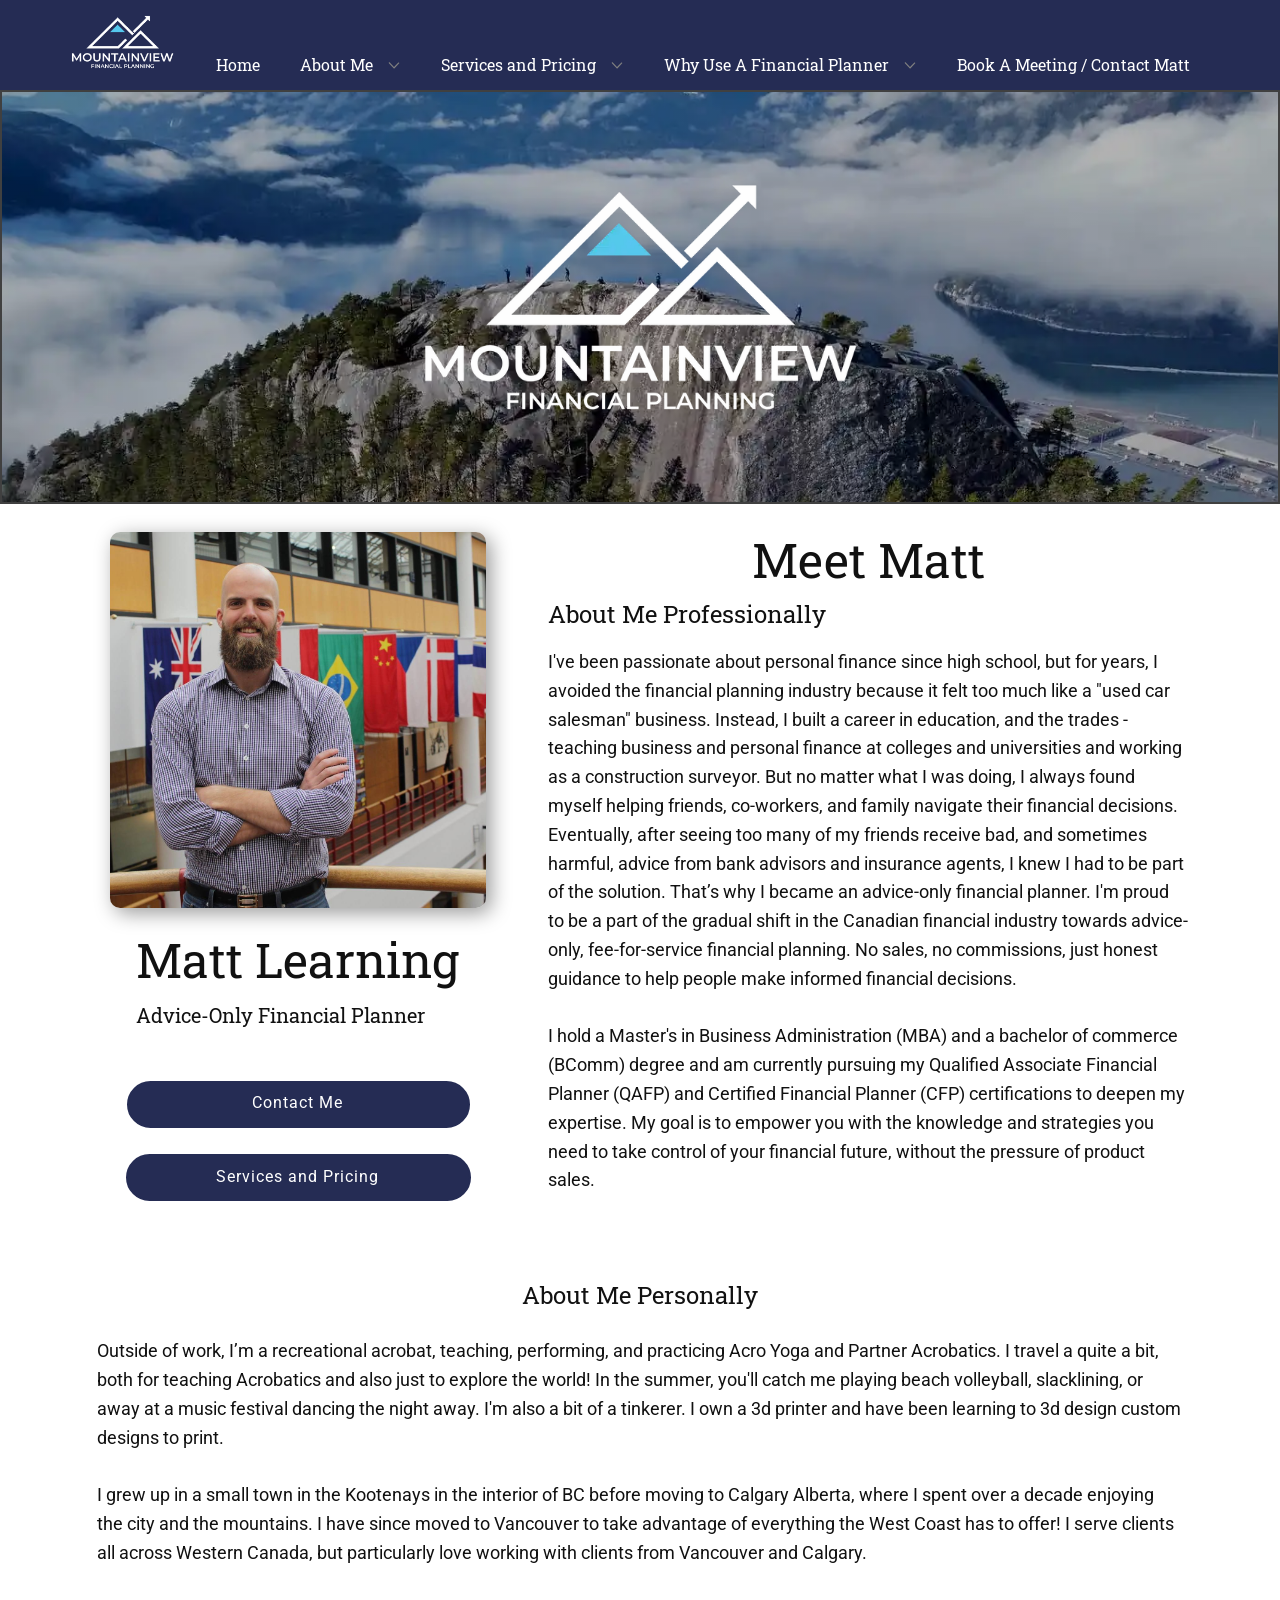
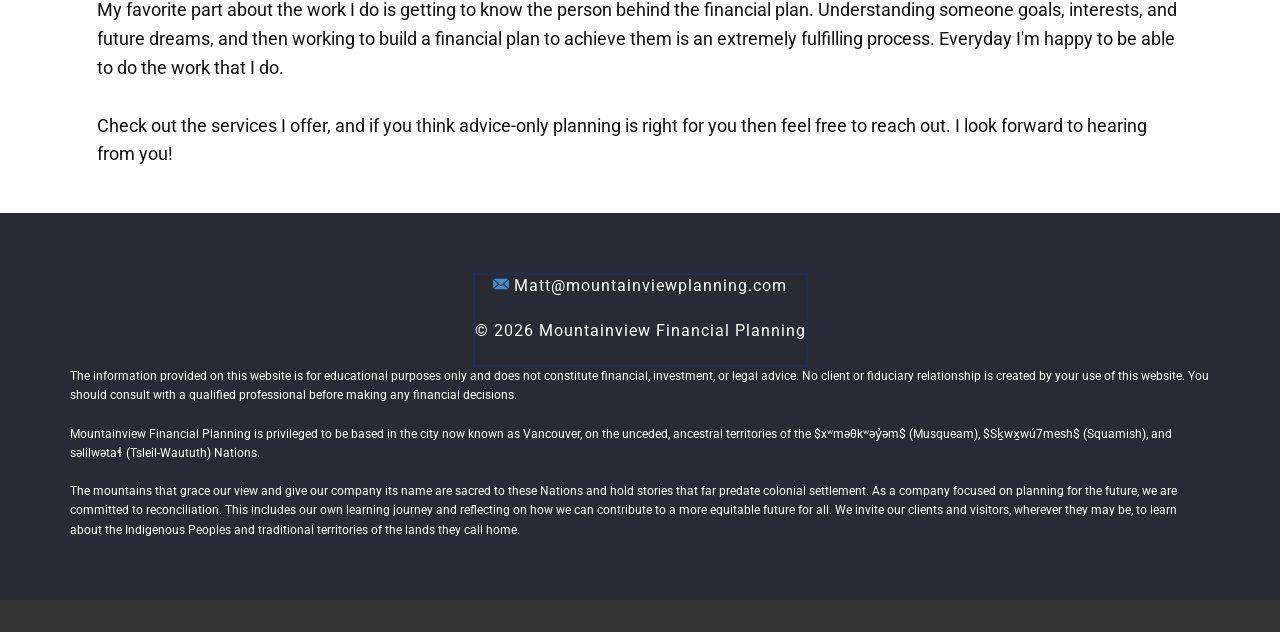
==== About-Me.html @ 05a15ba0 "Add files via upload SEO updates" ====
<!DOCTYPE html>
<html style="font-size: 16px;" lang="en"><head>
    <meta name="viewport" content="width=device-width, initial-scale=1.0">
    <meta charset="utf-8">
    <meta name="keywords" content="Matt Learning financial planner, Vancouver financial planner, fee-only planner Calgary, advice-only advisor Western Canada, QAFP financial planner BC">
    <meta name="description" content="Meet Matt Learning, an advice-only financial planner based in Vancouver. Learn about his background, credentials, and passion for honest financial guidance.">
    <title>About Me</title>
    <link rel="stylesheet" href="nicepage.css" media="screen">
<link rel="stylesheet" href="About-Me.css" media="screen">
    <script class="u-script" type="text/javascript" src="jquery.js" defer=""></script>
    <script class="u-script" type="text/javascript" src="nicepage.js" defer=""></script>
    <meta name="generator" content="Nicepage 8.4.0, nicepage.com">
    <link rel="icon" href="images/favicon.png">
    
    
    
    
    
    
    <link id="u-page-google-font" rel="stylesheet" href="https://fonts.googleapis.com/css2?display=swap&amp;family=Roboto+Slab:wght@100;200;300;400;500;600;700;800;900&amp;family=Roboto:ital,wght@0,100;0,200;0,300;0,400;0,500;0,600;0,700;0,800;0,900;1,100;1,200;1,300;1,400;1,500;1,600;1,700;1,800;1,900">
    <script type="application/ld+json">{
		"@context": "http://schema.org",
		"@type": "Organization",
		"name": "Site1",
		"logo": "images/LogoCropped.png"
}</script>
    <meta name="theme-color" content="#6484a4">
    <meta property="og:title" content="About Me">
    <meta property="og:description" content="Meet Matt Learning, an advice-only financial planner based in Vancouver. Learn about his background, credentials, and passion for honest financial guidance.">
    <meta property="og:type" content="website">
  <meta name="referrer" content="origin"><meta data-intl-tel-input-cdn-path="intlTelInput/"></head>
  <body data-path-to-root="./" data-include-products="false" class="u-body u-clearfix u-xl-mode" data-lang="en"><header class="u-clearfix u-header u-palette-2-base u-sticky u-sticky-67d8 u-header" id="header" data-animation-name="" data-animation-duration="0" data-animation-delay="0" data-animation-direction=""><div class="u-clearfix u-sheet u-valign-bottom-lg u-valign-bottom-xl u-valign-middle-sm u-sheet-1">
        <a href="#" class="u-image u-logo u-image-1" data-image-width="3054" data-image-height="1696">
          <img src="images/LogoCropped.png" class="u-logo-image u-logo-image-1">
        </a>
        <nav class="u-dropdown-icon u-menu u-menu-dropdown u-offcanvas u-menu-1" role="navigation" data-responsive-from="MD">
          <div class="menu-collapse u-custom-font u-font-roboto-slab" style="font-size: 1rem; letter-spacing: 0px;">
            <a class="u-button-style u-custom-border-radius u-custom-left-right-menu-spacing u-custom-padding-bottom u-custom-text-active-color u-custom-text-hover-color u-custom-top-bottom-menu-spacing u-hamburger-link u-nav-link u-text-active-palette-1-base u-text-hover-palette-2-base" href="#" tabindex="-1" aria-label="Open menu" aria-controls="135f">
              <svg class="u-svg-link" viewBox="0 0 24 24"><use xlink:href="#menu-hamburger"></use></svg>
              <svg class="u-svg-content" version="1.1" id="menu-hamburger" viewBox="0 0 16 16" x="0px" y="0px" xmlns:xlink="http://www.w3.org/1999/xlink" xmlns="http://www.w3.org/2000/svg"><g><rect y="1" width="16" height="2"></rect><rect y="7" width="16" height="2"></rect><rect y="13" width="16" height="2"></rect>
</g></svg>
            </a>
          </div>
          <div class="u-custom-menu u-nav-container">
            <ul role="menubar" class="u-custom-font u-font-roboto-slab u-nav u-unstyled u-nav-1"><li role="none" class="u-nav-item"><a role="menuitem" class="u-button-style u-nav-link u-radius u-text-active-palette-4-base u-text-hover-palette-4-base u-nav-link-2" href="./">Home</a>
</li><li role="none" class="u-nav-item"><a role="menuitem" class="u-button-style u-nav-link u-radius u-text-active-palette-4-base u-text-hover-palette-4-base u-nav-link-2" href="About-Me.html">About Me</a><div class="u-nav-popup"><ul role="menu" class="u-border-2 u-border-palette-2-base u-h-spacing-16 u-nav u-radius u-unstyled u-v-spacing-16 u-nav-2" aria-label="About Me menu"><li role="none" class="u-nav-item"><a role="menuitem" class="u-button-style u-nav-link u-palette-2-base u-text-active-palette-4-base u-text-hover-palette-4-base" href="About-Me.html">About Me</a>
</li><li role="none" class="u-nav-item"><a role="menuitem" class="u-button-style u-nav-link u-palette-2-base u-text-active-palette-4-base u-text-hover-palette-4-base" href="My-Investment-Philosophy.html">My Investment Philosophy</a>
</li></ul>
</div>
</li><li role="none" class="u-nav-item"><a role="menuitem" class="u-button-style u-nav-link u-radius u-text-active-palette-4-base u-text-hover-palette-4-base u-nav-link-2" href="Services-and-Pricing.html">Services and Pricing</a><div class="u-nav-popup"><ul role="menu" class="u-border-2 u-border-palette-2-base u-h-spacing-16 u-nav u-radius u-unstyled u-v-spacing-16 u-nav-3" aria-label="Services and Pricing menu"><li role="none" class="u-nav-item"><a role="menuitem" class="u-button-style u-nav-link u-palette-2-base u-text-active-palette-4-base u-text-hover-palette-4-base" href="Services-and-Pricing.html">Services and Pricing</a>
</li><li role="none" class="u-nav-item"><a role="menuitem" class="u-button-style u-nav-link u-palette-2-base u-text-active-palette-4-base u-text-hover-palette-4-base" href="Who-We-Serve.html">Who We Serve</a>
</li></ul>
</div>
</li><li role="none" class="u-nav-item"><a role="menuitem" class="u-button-style u-nav-link u-radius u-text-active-palette-4-base u-text-hover-palette-4-base u-nav-link-2" href="Why-Use-A-Financial-Planner.html">Why Use A Financial Planner</a><div class="u-nav-popup"><ul role="menu" class="u-border-2 u-border-palette-2-base u-h-spacing-16 u-nav u-radius u-unstyled u-v-spacing-16 u-nav-4" aria-label="Why Use A Financial Planner menu"><li role="none" class="u-nav-item"><a role="menuitem" class="u-button-style u-nav-link u-palette-2-base u-text-active-palette-4-base u-text-hover-palette-4-base" href="Why-Use-A-Financial-Planner.html">Why Use A Financial Planner</a>
</li><li role="none" class="u-nav-item"><a role="menuitem" class="u-button-style u-nav-link u-palette-2-base u-text-active-palette-4-base u-text-hover-palette-4-base" href="The-Myth-of-Free-Planning.html">The Myth of "Free" Planning</a>
</li></ul>
</div>
</li><li role="none" class="u-nav-item"><a role="menuitem" class="u-button-style u-nav-link u-radius u-text-active-palette-4-base u-text-hover-palette-4-base u-nav-link-2" href="Book-A-Meeting-Contact-Matt.html">Book A Meeting / Contact Matt</a>
</li></ul>
          </div>
          <div class="u-custom-menu u-nav-container-collapse" id="135f" role="region" aria-label="Menu panel">
            <div class="u-black u-container-style u-inner-container-layout u-opacity u-opacity-95 u-sidenav">
              <div class="u-inner-container-layout u-sidenav-overflow">
                <div class="u-menu-close" tabindex="-1" aria-label="Close menu"></div>
                <ul class="u-align-center u-nav u-popupmenu-items u-unstyled u-nav-5" role="menubar"><li role="none" class="u-nav-item"><a role="menuitem" class="u-button-style u-nav-link" href="./">Home</a>
</li><li role="none" class="u-nav-item"><a role="menuitem" class="u-button-style u-nav-link" href="About-Me.html">About Me</a><div class="u-nav-popup"><ul role="menu" class="u-border-2 u-border-palette-2-base u-h-spacing-16 u-nav u-radius u-unstyled u-v-spacing-16 u-nav-6" aria-label="About Me menu"><li role="none" class="u-nav-item"><a role="menuitem" class="u-button-style u-nav-link" href="About-Me.html">About Me</a>
</li><li role="none" class="u-nav-item"><a role="menuitem" class="u-button-style u-nav-link" href="My-Investment-Philosophy.html">My Investment Philosophy</a>
</li></ul>
</div>
</li><li role="none" class="u-nav-item"><a role="menuitem" class="u-button-style u-nav-link" href="Services-and-Pricing.html">Services and Pricing</a><div class="u-nav-popup"><ul role="menu" class="u-border-2 u-border-palette-2-base u-h-spacing-16 u-nav u-radius u-unstyled u-v-spacing-16 u-nav-7" aria-label="Services and Pricing menu"><li role="none" class="u-nav-item"><a role="menuitem" class="u-button-style u-nav-link" href="Services-and-Pricing.html">Services and Pricing</a>
</li><li role="none" class="u-nav-item"><a role="menuitem" class="u-button-style u-nav-link" href="Who-We-Serve.html">Who We Serve</a>
</li></ul>
</div>
</li><li role="none" class="u-nav-item"><a role="menuitem" class="u-button-style u-nav-link" href="Why-Use-A-Financial-Planner.html">Why Use A Financial Planner</a><div class="u-nav-popup"><ul role="menu" class="u-border-2 u-border-palette-2-base u-h-spacing-16 u-nav u-radius u-unstyled u-v-spacing-16 u-nav-8" aria-label="Why Use A Financial Planner menu"><li role="none" class="u-nav-item"><a role="menuitem" class="u-button-style u-nav-link" href="Why-Use-A-Financial-Planner.html">Why Use A Financial Planner</a>
</li><li role="none" class="u-nav-item"><a role="menuitem" class="u-button-style u-nav-link" href="The-Myth-of-Free-Planning.html">The Myth of "Free" Planning</a>
</li></ul>
</div>
</li><li role="none" class="u-nav-item"><a role="menuitem" class="u-button-style u-nav-link" href="Book-A-Meeting-Contact-Matt.html">Book A Meeting / Contact Matt</a>
</li></ul>
              </div>
            </div>
            <div class="u-black u-menu-overlay u-opacity u-opacity-70"></div>
          </div>
          <style class="menu-style">@media (max-width: 939px) {
                    [data-responsive-from="MD"] .u-nav-container {
                        display: none;
                    }
                    [data-responsive-from="MD"] .menu-collapse {
                        display: block;
                    }
                }</style>
        </nav>
      </div><style class="u-sticky-style" data-style-id="67d8">.u-sticky-fixed.u-sticky-67d8, .u-body.u-sticky-fixed .u-sticky-67d8 {
box-shadow: 5px 5px 20px 0 rgba(0,0,0,0.4) !important
}.u-sticky-fixed.u-sticky-67d8:before, .u-body.u-sticky-fixed .u-sticky-67d8:before {
borders: top right bottom left !important
} </style></header>
    <section class="skrollable u-border-2 u-border-grey-75 u-clearfix u-image u-shading u-section-1" data-image-width="1440" data-image-height="444" id="block-12">
      <div class="u-clearfix u-sheet u-valign-middle-xl u-sheet-1">
        <img class="u-image u-image-contain u-image-default u-image-1" src="images/LogoCropped.webp" alt="" data-image-width="595" data-image-height="330">
      </div>
    </section>
    <section class="u-clearfix u-container-align-center u-section-2" id="block-10">
      <div class="u-clearfix u-sheet u-valign-middle-lg u-valign-middle-md u-valign-middle-sm u-valign-middle-xs u-sheet-1">
        <div class="data-layout-selected u-clearfix u-expanded-width u-gutter-0 u-layout-wrap u-layout-wrap-1">
          <div class="u-layout" style="">
            <div class="u-layout-row" style="">
              <div class="u-align-left u-container-align-left u-container-align-left-xl u-container-style u-layout-cell u-left-cell u-size-24 u-size-xs-60 u-white u-layout-cell-1" src="">
                <div class="u-container-layout u-valign-middle-sm u-container-layout-1">
                  <img class="u-expanded-width u-image u-image-round u-preserve-proportions u-radius u-image-1" src="images/matt.jpg" alt="Head Shot of Matthew Matt Learning MBA CFP QAFP an advice only planner in Vancouver BC" data-image-width="1221" data-image-height="1221">
                  <h2 class="u-text u-text-1">Matt Learning</h2>
                  <h4 class="u-align-center-xs u-text u-text-2">Advice-Only Financial Planner</h4>
                  <a href="Book-A-Meeting-Contact-Matt.html" data-page-id="243171499" class="u-btn u-button-style u-btn-1" title="Contact Me">Contact Me</a>
                  <a href="Services-and-Pricing.html" data-page-id="474110691" class="u-btn u-button-style u-btn-2" title="Services and Pricing">Services and Pricing</a>
                </div>
              </div>
              <div class="u-align-center u-container-align-center u-container-align-center-xl u-container-style u-layout-cell u-right-cell u-size-36 u-size-xs-60 u-layout-cell-2" src="">
                <div class="u-container-layout u-valign-middle-sm u-valign-middle-xs u-container-layout-2" src="">
                  <h2 class="u-align-center u-text u-text-3">Meet Matt</h2>
                  <h4 class="u-align-left u-text u-text-default-lg u-text-default-xl u-text-4">About Me Professionally</h4>
                  <p class="u-align-left u-text u-text-5"> I've been passionate about personal finance since high school, but for years, I avoided the financial planning industry because it felt too much like a "used car salesman" business. Instead, I built a career in education, and the trades - teaching business and personal finance at colleges and universities and working as a construction surveyor. But no matter what I was doing, I always found myself helping friends, co-workers, and family navigate their financial decisions.<br>Eventually, after seeing too many of my friends receive bad, and sometimes harmful, advice from bank advisors and insurance agents, I knew I had to be part of the solution. That’s why I became an advice-only financial planner. I'm proud to be a part of the gradual shift in the Canadian financial industry towards advice-only, fee-for-service financial planning. No sales, no commissions, just honest guidance to help people make informed financial decisions.<br>
                    <br>I hold a Master's in Business Administration (MBA) and a bachelor of commerce (BComm) degree and am currently pursuing my Qualified Associate Financial Planner (QAFP) and Certified Financial Planner (CFP) certifications to deepen my expertise. My goal is to empower you with the knowledge and strategies you need to take control of your financial future, without the pressure of product sales.
                  </p>
                </div>
              </div>
            </div>
          </div>
        </div>
      </div>
    </section>
    <section class="u-clearfix u-section-3" id="block-11">
      <div class="u-clearfix u-sheet u-valign-middle-xs u-sheet-1">
        <h4 class="u-align-left u-text u-text-default u-text-1">About Me Personally</h4>
        <p class="u-align-left u-text u-text-2"> Outside of work, I’m a recreational acrobat, teaching, performing, and practicing Acro Yoga and Partner Acrobatics. I travel a quite a bit, both for teaching Acrobatics and also just to explore the world! In the summer, you'll catch me playing beach volleyball, slacklining, or away at a music festival dancing the night away. I'm also a bit of a tinkerer. I own a 3d printer and have been learning to 3d design custom designs to print.<br>
          <br>I grew up in a small town in the Kootenays in the interior of BC before moving to Calgary Alberta, where I spent over a decade enjoying the city and the mountains. I have since moved to Vancouver to take advantage of everything the West Coast has to offer! I serve clients all across Western Canada, but particularly love working with clients from Vancouver and Calgary.<br>
          <br>My favorite part about the work I do is getting to know the person behind the financial plan. Understanding someone goals, interests, and future dreams, and then working to build a financial plan to achieve them is an extremely fulfilling process. Everyday I'm happy to be able to do the work that I do.<br>
          <br>Check out the services I offer, and if you think advice-only planning is right for you then feel free to reach out. I look forward to hearing from you!<br>
          <br>
        </p>
      </div>
    </section>
    
    
    
    
    <footer class="u-align-center u-clearfix u-container-align-center u-container-align-center-xl u-footer u-palette-2-dark-3 u-footer" id="footer"><div class="u-clearfix u-sheet u-valign-middle-lg u-valign-middle-md u-valign-middle-xl u-sheet-1">
        <a href="mailto:Matt@mountainviewplanning.com" class="u-active-none u-btn u-btn-rectangle u-button-style u-hover-none u-none u-text-body-alt-color u-btn-1"><span class="u-icon u-icon-1"><svg class="u-svg-content" viewBox="0 0 24 16" x="0px" y="0px" style="width: 1em; height: 1em;"><path fill="currentColor" d="M23.8,1.1l-7.3,6.8l7.3,6.8c0.1-0.2,0.2-0.6,0.2-0.9V2C24,1.7,23.9,1.4,23.8,1.1z M21.8,0H2.2
	c-0.4,0-0.7,0.1-1,0.2L10.6,9c0.8,0.8,2.2,0.8,3,0l9.2-8.7C22.6,0.1,22.2,0,21.8,0z M0.2,1.1C0.1,1.4,0,1.7,0,2V14
	c0,0.3,0.1,0.6,0.2,0.9l7.3-6.8L0.2,1.1z M15.5,9l-1.1,1c-1.3,1.2-3.6,1.2-4.9,0l-1-1l-7.3,6.8c0.2,0.1,0.6,0.2,1,0.2H22
	c0.4,0,0.6-0.1,1-0.2L15.5,9z"></path></svg></span>&nbsp;Matt@mountainviewplanning.com<br>
          <br>© 2026 Mountainview Financial Planning<br>
          <br>
        </a>
        <p class="u-align-left u-small-text u-text u-text-variant u-text-1"> The information provided on this website is for educational purposes only and does not constitute financial, investment, or legal advice. No client or fiduciary relationship is created by your use of this website. You should consult with a qualified professional before making any financial decisions.<br>
          <br>Mountainview Financial Planning is privileged to be based in the city now known as Vancouver, on the unceded, ancestral territories of the $xʷməθkʷəy̓əm$ (Musqueam), $Sḵwx̱wú7mesh$ (Squamish), and səlilwətaɬ (Tsleil-Waututh) Nations.<br>
          <br>The mountains that grace our view and give our company its name are sacred to these Nations and hold stories that far predate colonial settlement. As a company focused on planning for the future, we are committed to reconciliation. This includes our own learning journey and reflecting on how we can contribute to a more equitable future for all. We invite our clients and visitors, wherever they may be, to learn about the Indigenous Peoples and traditional territories of the lands they call home.
        </p>
      </div></footer>
    <section class="u-backlink u-clearfix u-grey-80"></section>
  
</body></html>
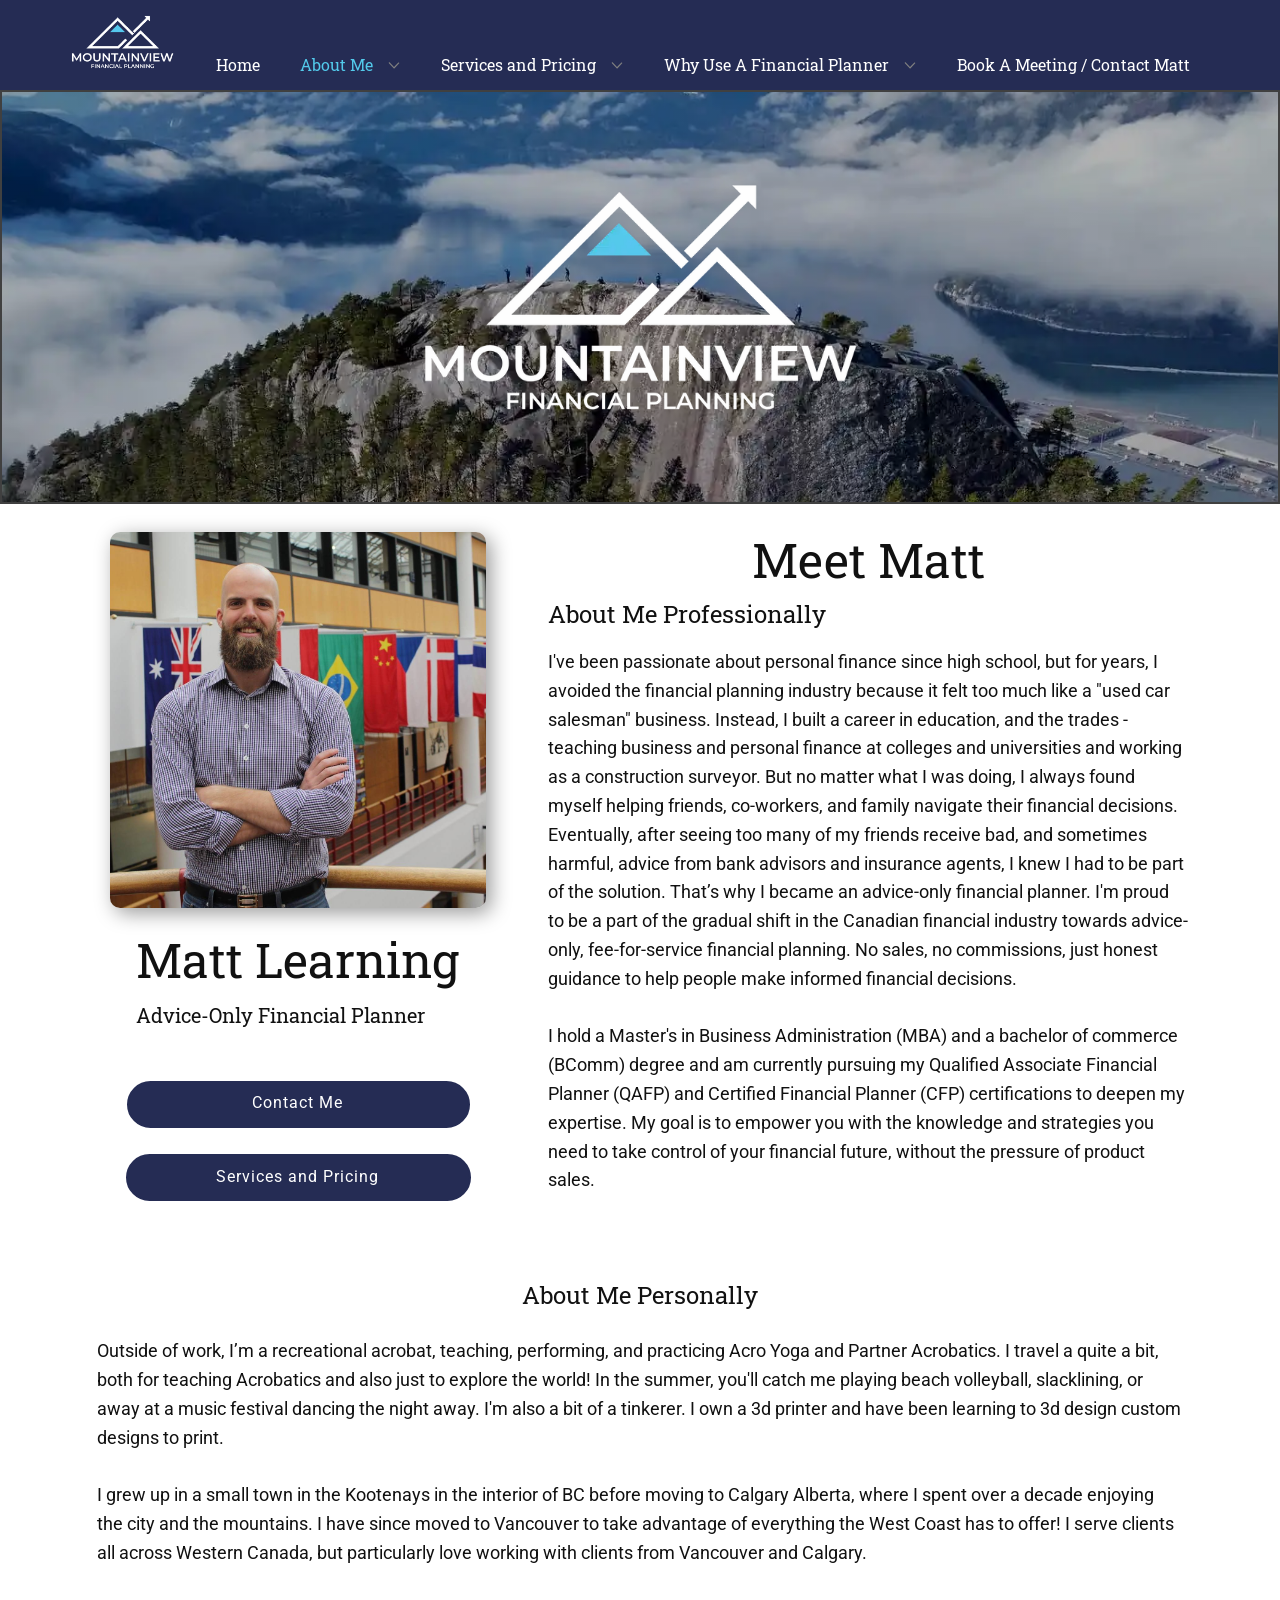
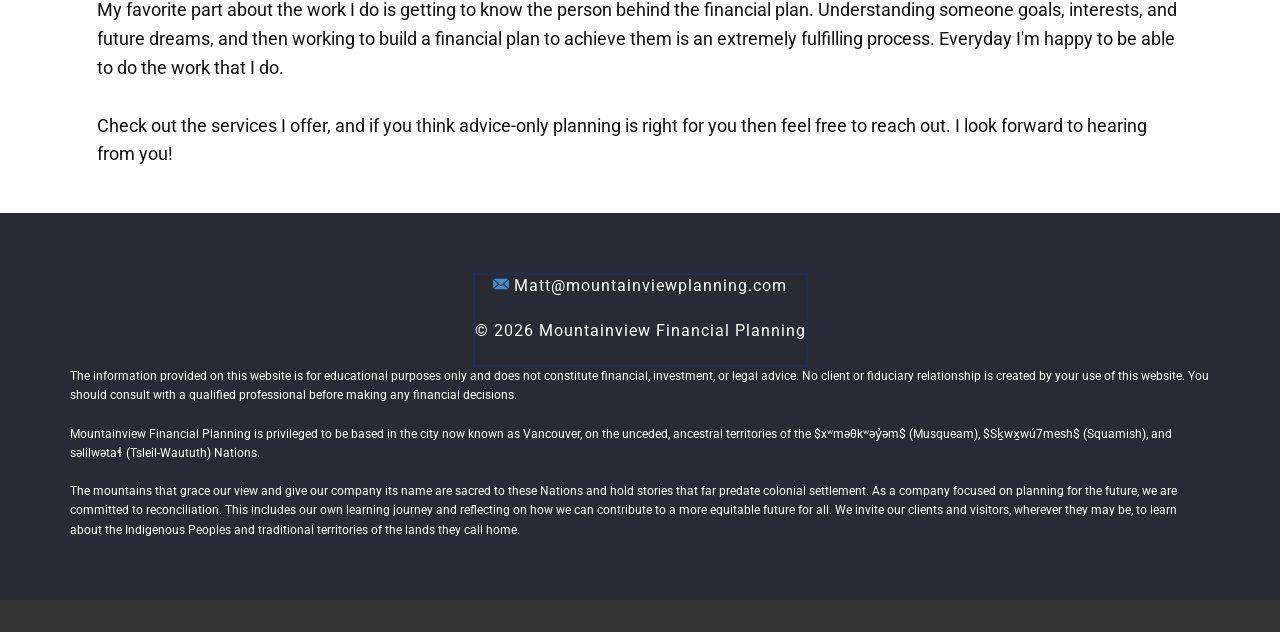
==== commit cb5165e7: "Bot: Automated code minification [skip ci]" ====
--- a/About-Me.html
+++ b/About-Me.html
@@ -1,161 +1,9 @@
-<!DOCTYPE html>
-<html style="font-size: 16px;" lang="en"><head>
-    <meta name="viewport" content="width=device-width, initial-scale=1.0">
-    <meta charset="utf-8">
-    <meta name="keywords" content="Matt Learning financial planner, Vancouver financial planner, fee-only planner Calgary, advice-only advisor Western Canada, QAFP financial planner BC">
-    <meta name="description" content="Meet Matt Learning, an advice-only financial planner based in Vancouver. Learn about his background, credentials, and passion for honest financial guidance.">
-    <title>About Me</title>
-    <link rel="stylesheet" href="nicepage.css" media="screen">
-<link rel="stylesheet" href="About-Me.css" media="screen">
-    <script class="u-script" type="text/javascript" src="jquery.js" defer=""></script>
-    <script class="u-script" type="text/javascript" src="nicepage.js" defer=""></script>
-    <meta name="generator" content="Nicepage 8.4.0, nicepage.com">
-    <link rel="icon" href="images/favicon.png">
-    
-    
-    
-    
-    
-    
-    <link id="u-page-google-font" rel="stylesheet" href="https://fonts.googleapis.com/css2?display=swap&amp;family=Roboto+Slab:wght@100;200;300;400;500;600;700;800;900&amp;family=Roboto:ital,wght@0,100;0,200;0,300;0,400;0,500;0,600;0,700;0,800;0,900;1,100;1,200;1,300;1,400;1,500;1,600;1,700;1,800;1,900">
-    <script type="application/ld+json">{
+<!doctype html><html style="font-size:16px" lang="en"><meta name="viewport" content="width=device-width,initial-scale=1"><meta charset="utf-8"><meta name="keywords" content="Matt Learning financial planner, Vancouver financial planner, fee-only planner Calgary, advice-only advisor Western Canada, QAFP financial planner BC"><meta name="description" content="Meet Matt Learning, an advice-only financial planner based in Vancouver. Learn about his background, credentials, and passion for honest financial guidance."><title>About Me</title><link rel="stylesheet" href="nicepage.css" media="screen"><link rel="stylesheet" href="About-Me.css" media="screen"><script class="u-script" src="jquery.js" defer=""></script><script class="u-script" src="nicepage.js" defer=""></script><meta name="generator" content="Nicepage 8.4.0, nicepage.com"><link rel="icon" href="images/favicon.png"><link id="u-page-google-font" rel="stylesheet" href="https://fonts.googleapis.com/css2?display=swap&amp;family=Roboto+Slab:wght@100;200;300;400;500;600;700;800;900&amp;family=Roboto:ital,wght@0,100;0,200;0,300;0,400;0,500;0,600;0,700;0,800;0,900;1,100;1,200;1,300;1,400;1,500;1,600;1,700;1,800;1,900"><script type="application/ld+json">{
 		"@context": "http://schema.org",
 		"@type": "Organization",
 		"name": "Site1",
 		"logo": "images/LogoCropped.png"
-}</script>
-    <meta name="theme-color" content="#6484a4">
-    <meta property="og:title" content="About Me">
-    <meta property="og:description" content="Meet Matt Learning, an advice-only financial planner based in Vancouver. Learn about his background, credentials, and passion for honest financial guidance.">
-    <meta property="og:type" content="website">
-  <meta name="referrer" content="origin"><meta data-intl-tel-input-cdn-path="intlTelInput/"></head>
-  <body data-path-to-root="./" data-include-products="false" class="u-body u-clearfix u-xl-mode" data-lang="en"><header class="u-clearfix u-header u-palette-2-base u-sticky u-sticky-67d8 u-header" id="header" data-animation-name="" data-animation-duration="0" data-animation-delay="0" data-animation-direction=""><div class="u-clearfix u-sheet u-valign-bottom-lg u-valign-bottom-xl u-valign-middle-sm u-sheet-1">
-        <a href="#" class="u-image u-logo u-image-1" data-image-width="3054" data-image-height="1696">
-          <img src="images/LogoCropped.png" class="u-logo-image u-logo-image-1">
-        </a>
-        <nav class="u-dropdown-icon u-menu u-menu-dropdown u-offcanvas u-menu-1" role="navigation" data-responsive-from="MD">
-          <div class="menu-collapse u-custom-font u-font-roboto-slab" style="font-size: 1rem; letter-spacing: 0px;">
-            <a class="u-button-style u-custom-border-radius u-custom-left-right-menu-spacing u-custom-padding-bottom u-custom-text-active-color u-custom-text-hover-color u-custom-top-bottom-menu-spacing u-hamburger-link u-nav-link u-text-active-palette-1-base u-text-hover-palette-2-base" href="#" tabindex="-1" aria-label="Open menu" aria-controls="135f">
-              <svg class="u-svg-link" viewBox="0 0 24 24"><use xlink:href="#menu-hamburger"></use></svg>
-              <svg class="u-svg-content" version="1.1" id="menu-hamburger" viewBox="0 0 16 16" x="0px" y="0px" xmlns:xlink="http://www.w3.org/1999/xlink" xmlns="http://www.w3.org/2000/svg"><g><rect y="1" width="16" height="2"></rect><rect y="7" width="16" height="2"></rect><rect y="13" width="16" height="2"></rect>
-</g></svg>
-            </a>
-          </div>
-          <div class="u-custom-menu u-nav-container">
-            <ul role="menubar" class="u-custom-font u-font-roboto-slab u-nav u-unstyled u-nav-1"><li role="none" class="u-nav-item"><a role="menuitem" class="u-button-style u-nav-link u-radius u-text-active-palette-4-base u-text-hover-palette-4-base u-nav-link-2" href="./">Home</a>
-</li><li role="none" class="u-nav-item"><a role="menuitem" class="u-button-style u-nav-link u-radius u-text-active-palette-4-base u-text-hover-palette-4-base u-nav-link-2" href="About-Me.html">About Me</a><div class="u-nav-popup"><ul role="menu" class="u-border-2 u-border-palette-2-base u-h-spacing-16 u-nav u-radius u-unstyled u-v-spacing-16 u-nav-2" aria-label="About Me menu"><li role="none" class="u-nav-item"><a role="menuitem" class="u-button-style u-nav-link u-palette-2-base u-text-active-palette-4-base u-text-hover-palette-4-base" href="About-Me.html">About Me</a>
-</li><li role="none" class="u-nav-item"><a role="menuitem" class="u-button-style u-nav-link u-palette-2-base u-text-active-palette-4-base u-text-hover-palette-4-base" href="My-Investment-Philosophy.html">My Investment Philosophy</a>
-</li></ul>
-</div>
-</li><li role="none" class="u-nav-item"><a role="menuitem" class="u-button-style u-nav-link u-radius u-text-active-palette-4-base u-text-hover-palette-4-base u-nav-link-2" href="Services-and-Pricing.html">Services and Pricing</a><div class="u-nav-popup"><ul role="menu" class="u-border-2 u-border-palette-2-base u-h-spacing-16 u-nav u-radius u-unstyled u-v-spacing-16 u-nav-3" aria-label="Services and Pricing menu"><li role="none" class="u-nav-item"><a role="menuitem" class="u-button-style u-nav-link u-palette-2-base u-text-active-palette-4-base u-text-hover-palette-4-base" href="Services-and-Pricing.html">Services and Pricing</a>
-</li><li role="none" class="u-nav-item"><a role="menuitem" class="u-button-style u-nav-link u-palette-2-base u-text-active-palette-4-base u-text-hover-palette-4-base" href="Who-We-Serve.html">Who We Serve</a>
-</li></ul>
-</div>
-</li><li role="none" class="u-nav-item"><a role="menuitem" class="u-button-style u-nav-link u-radius u-text-active-palette-4-base u-text-hover-palette-4-base u-nav-link-2" href="Why-Use-A-Financial-Planner.html">Why Use A Financial Planner</a><div class="u-nav-popup"><ul role="menu" class="u-border-2 u-border-palette-2-base u-h-spacing-16 u-nav u-radius u-unstyled u-v-spacing-16 u-nav-4" aria-label="Why Use A Financial Planner menu"><li role="none" class="u-nav-item"><a role="menuitem" class="u-button-style u-nav-link u-palette-2-base u-text-active-palette-4-base u-text-hover-palette-4-base" href="Why-Use-A-Financial-Planner.html">Why Use A Financial Planner</a>
-</li><li role="none" class="u-nav-item"><a role="menuitem" class="u-button-style u-nav-link u-palette-2-base u-text-active-palette-4-base u-text-hover-palette-4-base" href="The-Myth-of-Free-Planning.html">The Myth of "Free" Planning</a>
-</li></ul>
-</div>
-</li><li role="none" class="u-nav-item"><a role="menuitem" class="u-button-style u-nav-link u-radius u-text-active-palette-4-base u-text-hover-palette-4-base u-nav-link-2" href="Book-A-Meeting-Contact-Matt.html">Book A Meeting / Contact Matt</a>
-</li></ul>
-          </div>
-          <div class="u-custom-menu u-nav-container-collapse" id="135f" role="region" aria-label="Menu panel">
-            <div class="u-black u-container-style u-inner-container-layout u-opacity u-opacity-95 u-sidenav">
-              <div class="u-inner-container-layout u-sidenav-overflow">
-                <div class="u-menu-close" tabindex="-1" aria-label="Close menu"></div>
-                <ul class="u-align-center u-nav u-popupmenu-items u-unstyled u-nav-5" role="menubar"><li role="none" class="u-nav-item"><a role="menuitem" class="u-button-style u-nav-link" href="./">Home</a>
-</li><li role="none" class="u-nav-item"><a role="menuitem" class="u-button-style u-nav-link" href="About-Me.html">About Me</a><div class="u-nav-popup"><ul role="menu" class="u-border-2 u-border-palette-2-base u-h-spacing-16 u-nav u-radius u-unstyled u-v-spacing-16 u-nav-6" aria-label="About Me menu"><li role="none" class="u-nav-item"><a role="menuitem" class="u-button-style u-nav-link" href="About-Me.html">About Me</a>
-</li><li role="none" class="u-nav-item"><a role="menuitem" class="u-button-style u-nav-link" href="My-Investment-Philosophy.html">My Investment Philosophy</a>
-</li></ul>
-</div>
-</li><li role="none" class="u-nav-item"><a role="menuitem" class="u-button-style u-nav-link" href="Services-and-Pricing.html">Services and Pricing</a><div class="u-nav-popup"><ul role="menu" class="u-border-2 u-border-palette-2-base u-h-spacing-16 u-nav u-radius u-unstyled u-v-spacing-16 u-nav-7" aria-label="Services and Pricing menu"><li role="none" class="u-nav-item"><a role="menuitem" class="u-button-style u-nav-link" href="Services-and-Pricing.html">Services and Pricing</a>
-</li><li role="none" class="u-nav-item"><a role="menuitem" class="u-button-style u-nav-link" href="Who-We-Serve.html">Who We Serve</a>
-</li></ul>
-</div>
-</li><li role="none" class="u-nav-item"><a role="menuitem" class="u-button-style u-nav-link" href="Why-Use-A-Financial-Planner.html">Why Use A Financial Planner</a><div class="u-nav-popup"><ul role="menu" class="u-border-2 u-border-palette-2-base u-h-spacing-16 u-nav u-radius u-unstyled u-v-spacing-16 u-nav-8" aria-label="Why Use A Financial Planner menu"><li role="none" class="u-nav-item"><a role="menuitem" class="u-button-style u-nav-link" href="Why-Use-A-Financial-Planner.html">Why Use A Financial Planner</a>
-</li><li role="none" class="u-nav-item"><a role="menuitem" class="u-button-style u-nav-link" href="The-Myth-of-Free-Planning.html">The Myth of "Free" Planning</a>
-</li></ul>
-</div>
-</li><li role="none" class="u-nav-item"><a role="menuitem" class="u-button-style u-nav-link" href="Book-A-Meeting-Contact-Matt.html">Book A Meeting / Contact Matt</a>
-</li></ul>
-              </div>
-            </div>
-            <div class="u-black u-menu-overlay u-opacity u-opacity-70"></div>
-          </div>
-          <style class="menu-style">@media (max-width: 939px) {
-                    [data-responsive-from="MD"] .u-nav-container {
-                        display: none;
-                    }
-                    [data-responsive-from="MD"] .menu-collapse {
-                        display: block;
-                    }
-                }</style>
-        </nav>
-      </div><style class="u-sticky-style" data-style-id="67d8">.u-sticky-fixed.u-sticky-67d8, .u-body.u-sticky-fixed .u-sticky-67d8 {
-box-shadow: 5px 5px 20px 0 rgba(0,0,0,0.4) !important
-}.u-sticky-fixed.u-sticky-67d8:before, .u-body.u-sticky-fixed .u-sticky-67d8:before {
-borders: top right bottom left !important
-} </style></header>
-    <section class="skrollable u-border-2 u-border-grey-75 u-clearfix u-image u-shading u-section-1" data-image-width="1440" data-image-height="444" id="block-12">
-      <div class="u-clearfix u-sheet u-valign-middle-xl u-sheet-1">
-        <img class="u-image u-image-contain u-image-default u-image-1" src="images/LogoCropped.webp" alt="" data-image-width="595" data-image-height="330">
-      </div>
-    </section>
-    <section class="u-clearfix u-container-align-center u-section-2" id="block-10">
-      <div class="u-clearfix u-sheet u-valign-middle-lg u-valign-middle-md u-valign-middle-sm u-valign-middle-xs u-sheet-1">
-        <div class="data-layout-selected u-clearfix u-expanded-width u-gutter-0 u-layout-wrap u-layout-wrap-1">
-          <div class="u-layout" style="">
-            <div class="u-layout-row" style="">
-              <div class="u-align-left u-container-align-left u-container-align-left-xl u-container-style u-layout-cell u-left-cell u-size-24 u-size-xs-60 u-white u-layout-cell-1" src="">
-                <div class="u-container-layout u-valign-middle-sm u-container-layout-1">
-                  <img class="u-expanded-width u-image u-image-round u-preserve-proportions u-radius u-image-1" src="images/matt.jpg" alt="Head Shot of Matthew Matt Learning MBA CFP QAFP an advice only planner in Vancouver BC" data-image-width="1221" data-image-height="1221">
-                  <h2 class="u-text u-text-1">Matt Learning</h2>
-                  <h4 class="u-align-center-xs u-text u-text-2">Advice-Only Financial Planner</h4>
-                  <a href="Book-A-Meeting-Contact-Matt.html" data-page-id="243171499" class="u-btn u-button-style u-btn-1" title="Contact Me">Contact Me</a>
-                  <a href="Services-and-Pricing.html" data-page-id="474110691" class="u-btn u-button-style u-btn-2" title="Services and Pricing">Services and Pricing</a>
-                </div>
-              </div>
-              <div class="u-align-center u-container-align-center u-container-align-center-xl u-container-style u-layout-cell u-right-cell u-size-36 u-size-xs-60 u-layout-cell-2" src="">
-                <div class="u-container-layout u-valign-middle-sm u-valign-middle-xs u-container-layout-2" src="">
-                  <h2 class="u-align-center u-text u-text-3">Meet Matt</h2>
-                  <h4 class="u-align-left u-text u-text-default-lg u-text-default-xl u-text-4">About Me Professionally</h4>
-                  <p class="u-align-left u-text u-text-5"> I've been passionate about personal finance since high school, but for years, I avoided the financial planning industry because it felt too much like a "used car salesman" business. Instead, I built a career in education, and the trades - teaching business and personal finance at colleges and universities and working as a construction surveyor. But no matter what I was doing, I always found myself helping friends, co-workers, and family navigate their financial decisions.<br>Eventually, after seeing too many of my friends receive bad, and sometimes harmful, advice from bank advisors and insurance agents, I knew I had to be part of the solution. That’s why I became an advice-only financial planner. I'm proud to be a part of the gradual shift in the Canadian financial industry towards advice-only, fee-for-service financial planning. No sales, no commissions, just honest guidance to help people make informed financial decisions.<br>
-                    <br>I hold a Master's in Business Administration (MBA) and a bachelor of commerce (BComm) degree and am currently pursuing my Qualified Associate Financial Planner (QAFP) and Certified Financial Planner (CFP) certifications to deepen my expertise. My goal is to empower you with the knowledge and strategies you need to take control of your financial future, without the pressure of product sales.
-                  </p>
-                </div>
-              </div>
-            </div>
-          </div>
-        </div>
-      </div>
-    </section>
-    <section class="u-clearfix u-section-3" id="block-11">
-      <div class="u-clearfix u-sheet u-valign-middle-xs u-sheet-1">
-        <h4 class="u-align-left u-text u-text-default u-text-1">About Me Personally</h4>
-        <p class="u-align-left u-text u-text-2"> Outside of work, I’m a recreational acrobat, teaching, performing, and practicing Acro Yoga and Partner Acrobatics. I travel a quite a bit, both for teaching Acrobatics and also just to explore the world! In the summer, you'll catch me playing beach volleyball, slacklining, or away at a music festival dancing the night away. I'm also a bit of a tinkerer. I own a 3d printer and have been learning to 3d design custom designs to print.<br>
-          <br>I grew up in a small town in the Kootenays in the interior of BC before moving to Calgary Alberta, where I spent over a decade enjoying the city and the mountains. I have since moved to Vancouver to take advantage of everything the West Coast has to offer! I serve clients all across Western Canada, but particularly love working with clients from Vancouver and Calgary.<br>
-          <br>My favorite part about the work I do is getting to know the person behind the financial plan. Understanding someone goals, interests, and future dreams, and then working to build a financial plan to achieve them is an extremely fulfilling process. Everyday I'm happy to be able to do the work that I do.<br>
-          <br>Check out the services I offer, and if you think advice-only planning is right for you then feel free to reach out. I look forward to hearing from you!<br>
-          <br>
-        </p>
-      </div>
-    </section>
-    
-    
-    
-    
-    <footer class="u-align-center u-clearfix u-container-align-center u-container-align-center-xl u-footer u-palette-2-dark-3 u-footer" id="footer"><div class="u-clearfix u-sheet u-valign-middle-lg u-valign-middle-md u-valign-middle-xl u-sheet-1">
-        <a href="mailto:Matt@mountainviewplanning.com" class="u-active-none u-btn u-btn-rectangle u-button-style u-hover-none u-none u-text-body-alt-color u-btn-1"><span class="u-icon u-icon-1"><svg class="u-svg-content" viewBox="0 0 24 16" x="0px" y="0px" style="width: 1em; height: 1em;"><path fill="currentColor" d="M23.8,1.1l-7.3,6.8l7.3,6.8c0.1-0.2,0.2-0.6,0.2-0.9V2C24,1.7,23.9,1.4,23.8,1.1z M21.8,0H2.2
+}</script><meta name="theme-color" content="#6484a4"><meta property="og:title" content="About Me"><meta property="og:description" content="Meet Matt Learning, an advice-only financial planner based in Vancouver. Learn about his background, credentials, and passion for honest financial guidance."><meta property="og:type" content="website"><meta name="referrer" content="origin"><meta data-intl-tel-input-cdn-path="intlTelInput/"><body data-path-to-root="./" data-include-products="false" class="u-body u-clearfix u-xl-mode" data-lang="en"><header class="u-clearfix u-header u-palette-2-base u-sticky u-sticky-67d8 u-header" id="header" data-animation-name="" data-animation-duration="0" data-animation-delay="0" data-animation-direction=""><div class="u-clearfix u-sheet u-valign-bottom-lg u-valign-bottom-xl u-valign-middle-sm u-sheet-1"><a href="#" class="u-image u-logo u-image-1" data-image-width="3054" data-image-height="1696"><img src="images/LogoCropped.png" class="u-logo-image u-logo-image-1"></a><nav class="u-dropdown-icon u-menu u-menu-dropdown u-offcanvas u-menu-1" role="navigation" data-responsive-from="MD"><div class="menu-collapse u-custom-font u-font-roboto-slab" style="font-size:1rem;letter-spacing:0"><a class="u-button-style u-custom-border-radius u-custom-left-right-menu-spacing u-custom-padding-bottom u-custom-text-active-color u-custom-text-hover-color u-custom-top-bottom-menu-spacing u-hamburger-link u-nav-link u-text-active-palette-1-base u-text-hover-palette-2-base" href="#" tabindex="-1" aria-label="Open menu" aria-controls="135f"><svg class="u-svg-link" viewBox="0 0 24 24"><use xlink:href="#menu-hamburger"></use></svg> <svg class="u-svg-content" version="1.1" id="menu-hamburger" viewBox="0 0 16 16" x="0px" y="0px" xmlns:xlink="http://www.w3.org/1999/xlink" xmlns="http://www.w3.org/2000/svg"><g><rect y="1" width="16" height="2"></rect><rect y="7" width="16" height="2"></rect><rect y="13" width="16" height="2"></rect></g></svg></a></div><div class="u-custom-menu u-nav-container"><ul role="menubar" class="u-custom-font u-font-roboto-slab u-nav u-unstyled u-nav-1"><li role="none" class="u-nav-item"><a role="menuitem" class="u-button-style u-nav-link u-radius u-text-active-palette-4-base u-text-hover-palette-4-base u-nav-link-2" href="./">Home</a><li role="none" class="u-nav-item"><a role="menuitem" class="u-button-style u-nav-link u-radius u-text-active-palette-4-base u-text-hover-palette-4-base u-nav-link-2" href="About-Me.html">About Me</a><div class="u-nav-popup"><ul role="menu" class="u-border-2 u-border-palette-2-base u-h-spacing-16 u-nav u-radius u-unstyled u-v-spacing-16 u-nav-2" aria-label="About Me menu"><li role="none" class="u-nav-item"><a role="menuitem" class="u-button-style u-nav-link u-palette-2-base u-text-active-palette-4-base u-text-hover-palette-4-base" href="About-Me.html">About Me</a><li role="none" class="u-nav-item"><a role="menuitem" class="u-button-style u-nav-link u-palette-2-base u-text-active-palette-4-base u-text-hover-palette-4-base" href="My-Investment-Philosophy.html">My Investment Philosophy</a></ul></div><li role="none" class="u-nav-item"><a role="menuitem" class="u-button-style u-nav-link u-radius u-text-active-palette-4-base u-text-hover-palette-4-base u-nav-link-2" href="Services-and-Pricing.html">Services and Pricing</a><div class="u-nav-popup"><ul role="menu" class="u-border-2 u-border-palette-2-base u-h-spacing-16 u-nav u-radius u-unstyled u-v-spacing-16 u-nav-3" aria-label="Services and Pricing menu"><li role="none" class="u-nav-item"><a role="menuitem" class="u-button-style u-nav-link u-palette-2-base u-text-active-palette-4-base u-text-hover-palette-4-base" href="Services-and-Pricing.html">Services and Pricing</a><li role="none" class="u-nav-item"><a role="menuitem" class="u-button-style u-nav-link u-palette-2-base u-text-active-palette-4-base u-text-hover-palette-4-base" href="Who-We-Serve.html">Who We Serve</a></ul></div><li role="none" class="u-nav-item"><a role="menuitem" class="u-button-style u-nav-link u-radius u-text-active-palette-4-base u-text-hover-palette-4-base u-nav-link-2" href="Why-Use-A-Financial-Planner.html">Why Use A Financial Planner</a><div class="u-nav-popup"><ul role="menu" class="u-border-2 u-border-palette-2-base u-h-spacing-16 u-nav u-radius u-unstyled u-v-spacing-16 u-nav-4" aria-label="Why Use A Financial Planner menu"><li role="none" class="u-nav-item"><a role="menuitem" class="u-button-style u-nav-link u-palette-2-base u-text-active-palette-4-base u-text-hover-palette-4-base" href="Why-Use-A-Financial-Planner.html">Why Use A Financial Planner</a><li role="none" class="u-nav-item"><a role="menuitem" class="u-button-style u-nav-link u-palette-2-base u-text-active-palette-4-base u-text-hover-palette-4-base" href="The-Myth-of-Free-Planning.html">The Myth of "Free" Planning</a></ul></div><li role="none" class="u-nav-item"><a role="menuitem" class="u-button-style u-nav-link u-radius u-text-active-palette-4-base u-text-hover-palette-4-base u-nav-link-2" href="Book-A-Meeting-Contact-Matt.html">Book A Meeting / Contact Matt</a></ul></div><div class="u-custom-menu u-nav-container-collapse" id="135f" role="region" aria-label="Menu panel"><div class="u-black u-container-style u-inner-container-layout u-opacity u-opacity-95 u-sidenav"><div class="u-inner-container-layout u-sidenav-overflow"><div class="u-menu-close" tabindex="-1" aria-label="Close menu"></div><ul class="u-align-center u-nav u-popupmenu-items u-unstyled u-nav-5" role="menubar"><li role="none" class="u-nav-item"><a role="menuitem" class="u-button-style u-nav-link" href="./">Home</a><li role="none" class="u-nav-item"><a role="menuitem" class="u-button-style u-nav-link" href="About-Me.html">About Me</a><div class="u-nav-popup"><ul role="menu" class="u-border-2 u-border-palette-2-base u-h-spacing-16 u-nav u-radius u-unstyled u-v-spacing-16 u-nav-6" aria-label="About Me menu"><li role="none" class="u-nav-item"><a role="menuitem" class="u-button-style u-nav-link" href="About-Me.html">About Me</a><li role="none" class="u-nav-item"><a role="menuitem" class="u-button-style u-nav-link" href="My-Investment-Philosophy.html">My Investment Philosophy</a></ul></div><li role="none" class="u-nav-item"><a role="menuitem" class="u-button-style u-nav-link" href="Services-and-Pricing.html">Services and Pricing</a><div class="u-nav-popup"><ul role="menu" class="u-border-2 u-border-palette-2-base u-h-spacing-16 u-nav u-radius u-unstyled u-v-spacing-16 u-nav-7" aria-label="Services and Pricing menu"><li role="none" class="u-nav-item"><a role="menuitem" class="u-button-style u-nav-link" href="Services-and-Pricing.html">Services and Pricing</a><li role="none" class="u-nav-item"><a role="menuitem" class="u-button-style u-nav-link" href="Who-We-Serve.html">Who We Serve</a></ul></div><li role="none" class="u-nav-item"><a role="menuitem" class="u-button-style u-nav-link" href="Why-Use-A-Financial-Planner.html">Why Use A Financial Planner</a><div class="u-nav-popup"><ul role="menu" class="u-border-2 u-border-palette-2-base u-h-spacing-16 u-nav u-radius u-unstyled u-v-spacing-16 u-nav-8" aria-label="Why Use A Financial Planner menu"><li role="none" class="u-nav-item"><a role="menuitem" class="u-button-style u-nav-link" href="Why-Use-A-Financial-Planner.html">Why Use A Financial Planner</a><li role="none" class="u-nav-item"><a role="menuitem" class="u-button-style u-nav-link" href="The-Myth-of-Free-Planning.html">The Myth of "Free" Planning</a></ul></div><li role="none" class="u-nav-item"><a role="menuitem" class="u-button-style u-nav-link" href="Book-A-Meeting-Contact-Matt.html">Book A Meeting / Contact Matt</a></ul></div></div><div class="u-black u-menu-overlay u-opacity u-opacity-70"></div></div><style class="menu-style">@media (max-width:939px){[data-responsive-from=MD] .u-nav-container{display:none}[data-responsive-from=MD] .menu-collapse{display:block}}</style></nav></div><style class="u-sticky-style" data-style-id="67d8">.u-body.u-sticky-fixed .u-sticky-67d8,.u-sticky-fixed.u-sticky-67d8{box-shadow:5px 5px 20px 0 rgba(0,0,0,.4)!important}.u-body.u-sticky-fixed .u-sticky-67d8:before,.u-sticky-fixed.u-sticky-67d8:before{borders:top right bottom left!important}</style></header><section class="skrollable u-border-2 u-border-grey-75 u-clearfix u-image u-shading u-section-1" data-image-width="1440" data-image-height="444" id="block-12"><div class="u-clearfix u-sheet u-valign-middle-xl u-sheet-1"><img class="u-image u-image-contain u-image-default u-image-1" src="images/LogoCropped.webp" alt="" data-image-width="595" data-image-height="330"></div></section><section class="u-clearfix u-container-align-center u-section-2" id="block-10"><div class="u-clearfix u-sheet u-valign-middle-lg u-valign-middle-md u-valign-middle-sm u-valign-middle-xs u-sheet-1"><div class="data-layout-selected u-clearfix u-expanded-width u-gutter-0 u-layout-wrap u-layout-wrap-1"><div class="u-layout" style=""><div class="u-layout-row" style=""><div class="u-align-left u-container-align-left u-container-align-left-xl u-container-style u-layout-cell u-left-cell u-size-24 u-size-xs-60 u-white u-layout-cell-1" src=""><div class="u-container-layout u-valign-middle-sm u-container-layout-1"><img class="u-expanded-width u-image u-image-round u-preserve-proportions u-radius u-image-1" src="images/matt.jpg" alt="Head Shot of Matthew Matt Learning MBA CFP QAFP an advice only planner in Vancouver BC" data-image-width="1221" data-image-height="1221"><h2 class="u-text u-text-1">Matt Learning</h2><h4 class="u-align-center-xs u-text u-text-2">Advice-Only Financial Planner</h4><a href="Book-A-Meeting-Contact-Matt.html" data-page-id="243171499" class="u-btn u-button-style u-btn-1" title="Contact Me">Contact Me</a> <a href="Services-and-Pricing.html" data-page-id="474110691" class="u-btn u-button-style u-btn-2" title="Services and Pricing">Services and Pricing</a></div></div><div class="u-align-center u-container-align-center u-container-align-center-xl u-container-style u-layout-cell u-right-cell u-size-36 u-size-xs-60 u-layout-cell-2" src=""><div class="u-container-layout u-valign-middle-sm u-valign-middle-xs u-container-layout-2" src=""><h2 class="u-align-center u-text u-text-3">Meet Matt</h2><h4 class="u-align-left u-text u-text-default-lg u-text-default-xl u-text-4">About Me Professionally</h4><p class="u-align-left u-text u-text-5">I've been passionate about personal finance since high school, but for years, I avoided the financial planning industry because it felt too much like a "used car salesman" business. Instead, I built a career in education, and the trades - teaching business and personal finance at colleges and universities and working as a construction surveyor. But no matter what I was doing, I always found myself helping friends, co-workers, and family navigate their financial decisions.<br>Eventually, after seeing too many of my friends receive bad, and sometimes harmful, advice from bank advisors and insurance agents, I knew I had to be part of the solution. That’s why I became an advice-only financial planner. I'm proud to be a part of the gradual shift in the Canadian financial industry towards advice-only, fee-for-service financial planning. No sales, no commissions, just honest guidance to help people make informed financial decisions.<br><br>I hold a Master's in Business Administration (MBA) and a bachelor of commerce (BComm) degree and am currently pursuing my Qualified Associate Financial Planner (QAFP) and Certified Financial Planner (CFP) certifications to deepen my expertise. My goal is to empower you with the knowledge and strategies you need to take control of your financial future, without the pressure of product sales.</div></div></div></div></div></div></section><section class="u-clearfix u-section-3" id="block-11"><div class="u-clearfix u-sheet u-valign-middle-xs u-sheet-1"><h4 class="u-align-left u-text u-text-default u-text-1">About Me Personally</h4><p class="u-align-left u-text u-text-2">Outside of work, I’m a recreational acrobat, teaching, performing, and practicing Acro Yoga and Partner Acrobatics. I travel a quite a bit, both for teaching Acrobatics and also just to explore the world! In the summer, you'll catch me playing beach volleyball, slacklining, or away at a music festival dancing the night away. I'm also a bit of a tinkerer. I own a 3d printer and have been learning to 3d design custom designs to print.<br><br>I grew up in a small town in the Kootenays in the interior of BC before moving to Calgary Alberta, where I spent over a decade enjoying the city and the mountains. I have since moved to Vancouver to take advantage of everything the West Coast has to offer! I serve clients all across Western Canada, but particularly love working with clients from Vancouver and Calgary.<br><br>My favorite part about the work I do is getting to know the person behind the financial plan. Understanding someone goals, interests, and future dreams, and then working to build a financial plan to achieve them is an extremely fulfilling process. Everyday I'm happy to be able to do the work that I do.<br><br>Check out the services I offer, and if you think advice-only planning is right for you then feel free to reach out. I look forward to hearing from you!<br><br></div></section><footer class="u-align-center u-clearfix u-container-align-center u-container-align-center-xl u-footer u-palette-2-dark-3 u-footer" id="footer"><div class="u-clearfix u-sheet u-valign-middle-lg u-valign-middle-md u-valign-middle-xl u-sheet-1"><a href="mailto:Matt@mountainviewplanning.com" class="u-active-none u-btn u-btn-rectangle u-button-style u-hover-none u-none u-text-body-alt-color u-btn-1"><span class="u-icon u-icon-1"><svg class="u-svg-content" viewBox="0 0 24 16" x="0px" y="0px" style="width:1em;height:1em"><path fill="currentColor" d="M23.8,1.1l-7.3,6.8l7.3,6.8c0.1-0.2,0.2-0.6,0.2-0.9V2C24,1.7,23.9,1.4,23.8,1.1z M21.8,0H2.2
 	c-0.4,0-0.7,0.1-1,0.2L10.6,9c0.8,0.8,2.2,0.8,3,0l9.2-8.7C22.6,0.1,22.2,0,21.8,0z M0.2,1.1C0.1,1.4,0,1.7,0,2V14
 	c0,0.3,0.1,0.6,0.2,0.9l7.3-6.8L0.2,1.1z M15.5,9l-1.1,1c-1.3,1.2-3.6,1.2-4.9,0l-1-1l-7.3,6.8c0.2,0.1,0.6,0.2,1,0.2H22
-	c0.4,0,0.6-0.1,1-0.2L15.5,9z"></path></svg></span>&nbsp;Matt@mountainviewplanning.com<br>
-          <br>© 2026 Mountainview Financial Planning<br>
-          <br>
-        </a>
-        <p class="u-align-left u-small-text u-text u-text-variant u-text-1"> The information provided on this website is for educational purposes only and does not constitute financial, investment, or legal advice. No client or fiduciary relationship is created by your use of this website. You should consult with a qualified professional before making any financial decisions.<br>
-          <br>Mountainview Financial Planning is privileged to be based in the city now known as Vancouver, on the unceded, ancestral territories of the $xʷməθkʷəy̓əm$ (Musqueam), $Sḵwx̱wú7mesh$ (Squamish), and səlilwətaɬ (Tsleil-Waututh) Nations.<br>
-          <br>The mountains that grace our view and give our company its name are sacred to these Nations and hold stories that far predate colonial settlement. As a company focused on planning for the future, we are committed to reconciliation. This includes our own learning journey and reflecting on how we can contribute to a more equitable future for all. We invite our clients and visitors, wherever they may be, to learn about the Indigenous Peoples and traditional territories of the lands they call home.
-        </p>
-      </div></footer>
-    <section class="u-backlink u-clearfix u-grey-80"></section>
-  
-</body></html>+	c0.4,0,0.6-0.1,1-0.2L15.5,9z"></path></svg></span>&nbsp;Matt@mountainviewplanning.com<br><br>© 2026 Mountainview Financial Planning<br><br></a><p class="u-align-left u-small-text u-text u-text-variant u-text-1">The information provided on this website is for educational purposes only and does not constitute financial, investment, or legal advice. No client or fiduciary relationship is created by your use of this website. You should consult with a qualified professional before making any financial decisions.<br><br>Mountainview Financial Planning is privileged to be based in the city now known as Vancouver, on the unceded, ancestral territories of the $xʷməθkʷəy̓əm$ (Musqueam), $Sḵwx̱wú7mesh$ (Squamish), and səlilwətaɬ (Tsleil-Waututh) Nations.<br><br>The mountains that grace our view and give our company its name are sacred to these Nations and hold stories that far predate colonial settlement. As a company focused on planning for the future, we are committed to reconciliation. This includes our own learning journey and reflecting on how we can contribute to a more equitable future for all. We invite our clients and visitors, wherever they may be, to learn about the Indigenous Peoples and traditional territories of the lands they call home.</div></footer><section class="u-backlink u-clearfix u-grey-80"></section>
--- a/nicepage.css
+++ b/nicepage.css
@@ -1,46479 +1,11 @@
-/*begin-commonstyles library*//*!
+@charset "UTF-8";/*!
  * froala_editor v4.0.6 (https://www.froala.com/wysiwyg-editor)
  * License https://froala.com/wysiwyg-editor/terms/
  * Copyright 2014-2021 Froala Labs
- */
-
-.fr-clearfix::after {
-  clear: both;
-  display: block;
-  content: "";
-  height: 0; }
-
-.fr-hide-by-clipping {
-  position: absolute;
-  width: 1px;
-  height: 1px;
-  padding: 0;
-  margin: -1px;
-  overflow: hidden;
-  clip: rect(0, 0, 0, 0);
-  border: 0; }
-
-.fr-view img.fr-rounded, .fr-view .fr-img-caption.fr-rounded img {
-  border-radius: 10px;
-  -moz-border-radius: 10px;
-  -webkit-border-radius: 10px;
-  -moz-background-clip: padding;
-  -webkit-background-clip: padding-box;
-  background-clip: padding-box; }
-
-.fr-view img.fr-shadow, .fr-view .fr-img-caption.fr-shadow img {
-  -webkit-box-shadow: 10px 10px 5px 0px #cccccc;
-  -moz-box-shadow: 10px 10px 5px 0px #cccccc;
-  box-shadow: 10px 10px 5px 0px #cccccc; }
-
-.fr-view img.fr-bordered, .fr-view .fr-img-caption.fr-bordered img {
-  border: solid 5px #CCC; }
-
-.fr-view img.fr-bordered {
-  -webkit-box-sizing: content-box;
-  -moz-box-sizing: content-box;
-  box-sizing: content-box; }
-
-.fr-view .fr-img-caption.fr-bordered img {
-  -webkit-box-sizing: border-box;
-  -moz-box-sizing: border-box;
-  box-sizing: border-box; }
-
-.fr-view {
-  word-wrap: break-word; }
-  .fr-view span[style~="color:"] a {
-    color: inherit; }
-  .fr-view strong {
-    font-weight: 700; }
-  .fr-view table[border='0'] td:not([class]), .fr-view table[border='0'] th:not([class]), .fr-view table[border='0'] td[class=""], .fr-view table[border='0'] th[class=""] {
-    border-width: 0px; }
-  .fr-view table {
-    border: none;
-    border-collapse: collapse;
-    empty-cells: show;
-    max-width: 100%; }
-    .fr-view table td {
-      min-width: 5px; }
-    .fr-view table.fr-dashed-borders td, .fr-view table.fr-dashed-borders th {
-      border-style: dashed; }
-    .fr-view table.fr-alternate-rows tbody tr:nth-child(2n) {
-      background: whitesmoke; }
-    .fr-view table td, .fr-view table th {
-      border: 1px solid #DDD; }
-      .fr-view table td:empty, .fr-view table th:empty {
-        height: 20px; }
-      .fr-view table td.fr-highlighted, .fr-view table th.fr-highlighted {
-        border: 1px double red; }
-      .fr-view table td.fr-thick, .fr-view table th.fr-thick {
-        border-width: 2px; }
-    .fr-view table th {
-      background: #ececec; }
-  .fr-view hr {
-    clear: both;
-    user-select: none;
-    -o-user-select: none;
-    -moz-user-select: none;
-    -khtml-user-select: none;
-    -webkit-user-select: none;
-    -ms-user-select: none;
-    break-after: always;
-    page-break-after: always; }
-  .fr-view .fr-file {
-    position: relative; }
-    .fr-view .fr-file::after {
-      position: relative;
-      content: "\1F4CE";
-      font-weight: normal; }
-  .fr-view pre {
-    white-space: pre-wrap;
-    word-wrap: break-word;
-    overflow: visible; }
-/*  .fr-view[dir="rtl"] blockquote {
-    border-left: none;
-    border-right: solid 2px #5E35B1;
-    margin-right: 0;
-    padding-right: 5px;
-    padding-left: 0; }
-    .fr-view[dir="rtl"] blockquote blockquote {
-      border-color: #00BCD4; }
-      .fr-view[dir="rtl"] blockquote blockquote blockquote {
-        border-color: #43A047; }
-  .fr-view blockquote {
-    border-left: solid 2px #5E35B1;
-    margin-left: 0;
-    padding-left: 5px;
-    color: #5E35B1; }
-    .fr-view blockquote blockquote {
-      border-color: #00BCD4;
-      color: #00BCD4; }
-      .fr-view blockquote blockquote blockquote {
-        border-color: #43A047;
-        color: #43A047; } */
-  .fr-view span.fr-emoticon {
-    font-weight: normal;
-    font-family: "Apple Color Emoji","Segoe UI Emoji","NotoColorEmoji","Segoe UI Symbol","Android Emoji","EmojiSymbols";
-    display: inline;
-    line-height: 0; }
-    .fr-view span.fr-emoticon.fr-emoticon-img {
-      background-repeat: no-repeat !important;
-      font-size: inherit;
-      height: 1em;
-      width: 1em;
-      min-height: 20px;
-      min-width: 20px;
-      display: inline-block;
-      margin: -.1em .1em .1em;
-      line-height: 1;
-      vertical-align: middle; }
-  .fr-view .fr-text-gray {
-    color: #AAA !important; }
-  .fr-view .fr-text-bordered {
-    border-top: solid 1px #222;
-    border-bottom: solid 1px #222;
-    padding: 10px 0; }
-  .fr-view .fr-text-spaced {
-    letter-spacing: 1px; }
-  .fr-view .fr-text-uppercase {
-    text-transform: uppercase; }
-  .fr-view .fr-class-highlighted {
-    background-color: #ffff00; }
-  .fr-view .fr-class-code {
-    border-color: #cccccc;
-    border-radius: 2px;
-    -moz-border-radius: 2px;
-    -webkit-border-radius: 2px;
-    -moz-background-clip: padding;
-    -webkit-background-clip: padding-box;
-    background-clip: padding-box;
-    background: #f5f5f5;
-    padding: 10px;
-    font-family: "Courier New", Courier, monospace; }
-  .fr-view .fr-class-transparency {
-    opacity: 0.5; }
-  .fr-view img {
-    position: relative;
-    max-width: 100%; }
-    .fr-view img.fr-dib {
-      margin: 10px auto;
-      display: block;
-      float: none;
-      vertical-align: top; }
-      .fr-view img.fr-dib.fr-fil {
-        margin-left: 0;
-        text-align: left; }
-      .fr-view img.fr-dib.fr-fir {
-        margin-right: 0;
-        text-align: right; }
-    .fr-view img.fr-dii {
-      display: inline-block;
-      float: none;
-      vertical-align: bottom;
-      margin-left: 5px;
-      margin-right: 5px;
-      max-width: calc(100% - (2 * 5px)); }
-      .fr-view img.fr-dii.fr-fil {
-        float: left;
-        margin: 10px 15px 10px 0;
-        max-width: calc(100% - 5px); }
-      .fr-view img.fr-dii.fr-fir {
-        float: right;
-        margin: 10px 0 10px 15px;
-        max-width: calc(100% - 5px); }
-  .fr-view span.fr-img-caption {
-    position: relative;
-    max-width: 100%; }
-    .fr-view span.fr-img-caption.fr-dib {
-      margin: 5px auto;
-      display: block;
-      float: none;
-      vertical-align: top; }
-      .fr-view span.fr-img-caption.fr-dib.fr-fil {
-        margin-left: 0;
-        text-align: left; }
-      .fr-view span.fr-img-caption.fr-dib.fr-fir {
-        margin-right: 0;
-        text-align: right; }
-    .fr-view span.fr-img-caption.fr-dii {
-      display: inline-block;
-      float: none;
-      vertical-align: bottom;
-      margin-left: 5px;
-      margin-right: 5px;
-      max-width: calc(100% - (2 * 5px)); }
-      .fr-view span.fr-img-caption.fr-dii.fr-fil {
-        float: left;
-        margin: 5px 5px 5px 0;
-        max-width: calc(100% - 5px); }
-      .fr-view span.fr-img-caption.fr-dii.fr-fir {
-        float: right;
-        margin: 5px 0 5px 5px;
-        max-width: calc(100% - 5px); }
-  .fr-view .fr-video {
-    text-align: center;
-    position: relative; }
-    .fr-view .fr-video.fr-rv {
-      padding-bottom: 56.25%;
-      padding-top: 30px;
-      height: 0;
-      overflow: hidden; }
-      .fr-view .fr-video.fr-rv > iframe, .fr-view .fr-video.fr-rv object, .fr-view .fr-video.fr-rv embed {
-        position: absolute !important;
-        top: 0;
-        left: 0;
-        width: 100%;
-        height: 100%; }
-    .fr-view .fr-video > * {
-      -webkit-box-sizing: content-box;
-      -moz-box-sizing: content-box;
-      box-sizing: content-box;
-      max-width: 100%;
-      border: none; }
-    .fr-view .fr-video.fr-dvb {
-      display: block;
-      clear: both; }
-      .fr-view .fr-video.fr-dvb.fr-fvl {
-        text-align: left; }
-      .fr-view .fr-video.fr-dvb.fr-fvr {
-        text-align: right; }
-    .fr-view .fr-video.fr-dvi {
-      display: inline-block; }
-      .fr-view .fr-video.fr-dvi.fr-fvl {
-        float: left; }
-      .fr-view .fr-video.fr-dvi.fr-fvr {
-        float: right; }
-  .fr-view a.fr-strong {
-    font-weight: 700; }
-  .fr-view a.fr-green {
-    color: green; }
-  .fr-view .fr-img-caption {
-    text-align: center; }
-    .fr-view .fr-img-caption .fr-img-wrap {
-      padding: 0;
-      margin: auto;
-      text-align: center;
-      width: 100%; }
-      .fr-view .fr-img-caption .fr-img-wrap a {
-        display: block; }
-      .fr-view .fr-img-caption .fr-img-wrap img {
-        display: block;
-        margin: auto;
-        width: 100%; }
-      .fr-view .fr-img-caption .fr-img-wrap > span {
-        margin: auto;
-        display: block;
-        padding: 5px 5px 10px;
-        font-size: 14px;
-        font-weight: initial;
-        -webkit-box-sizing: border-box;
-        -moz-box-sizing: border-box;
-        box-sizing: border-box;
-        -webkit-opacity: 0.9;
-        -moz-opacity: 0.9;
-        opacity: 0.9;
-        -ms-filter: "progid:DXImageTransform.Microsoft.Alpha(Opacity=0)";
-        width: 100%;
-        text-align: center; }
-  .fr-view button.fr-rounded, .fr-view input.fr-rounded, .fr-view textarea.fr-rounded {
-    border-radius: 10px;
-    -moz-border-radius: 10px;
-    -webkit-border-radius: 10px;
-    -moz-background-clip: padding;
-    -webkit-background-clip: padding-box;
-    background-clip: padding-box; }
-  .fr-view button.fr-large, .fr-view input.fr-large, .fr-view textarea.fr-large {
-    font-size: 24px; }
-
-/**
- * Image style.
- */
-a.fr-view.fr-strong {
-  font-weight: 700; }
-a.fr-view.fr-green {
-  color: green; }
-
-/**
- * Link style.
- */
-img.fr-view {
-  position: relative;
-  max-width: 100%; }
-  img.fr-view.fr-dib {
-    margin: 5px auto;
-    display: block;
-    float: none;
-    vertical-align: top; }
-    img.fr-view.fr-dib.fr-fil {
-      margin-left: 0;
-      text-align: left; }
-    img.fr-view.fr-dib.fr-fir {
-      margin-right: 0;
-      text-align: right; }
-  img.fr-view.fr-dii {
-    display: inline-block;
-    float: none;
-    vertical-align: bottom;
-    margin-left: 5px;
-    margin-right: 5px;
-    max-width: calc(100% - (2 * 5px)); }
-    img.fr-view.fr-dii.fr-fil {
-      float: left;
-      margin: 5px 5px 5px 0;
-      max-width: calc(100% - 5px); }
-    img.fr-view.fr-dii.fr-fir {
-      float: right;
-      margin: 5px 0 5px 5px;
-      max-width: calc(100% - 5px); }
-
-span.fr-img-caption.fr-view {
-  position: relative;
-  max-width: 100%; }
-  span.fr-img-caption.fr-view.fr-dib {
-    margin: 5px auto;
-    display: block;
-    float: none;
-    vertical-align: top; }
-    span.fr-img-caption.fr-view.fr-dib.fr-fil {
-      margin-left: 0;
-      text-align: left; }
-    span.fr-img-caption.fr-view.fr-dib.fr-fir {
-      margin-right: 0;
-      text-align: right; }
-  span.fr-img-caption.fr-view.fr-dii {
-    display: inline-block;
-    float: none;
-    vertical-align: bottom;
-    margin-left: 5px;
-    margin-right: 5px;
-    max-width: calc(100% - (2 * 5px)); }
-    span.fr-img-caption.fr-view.fr-dii.fr-fil {
-      float: left;
-      margin: 5px 5px 5px 0;
-      max-width: calc(100% - 5px); }
-    span.fr-img-caption.fr-view.fr-dii.fr-fir {
-      float: right;
-      margin: 5px 0 5px 5px;
-      max-width: calc(100% - 5px); }
-/*end-commonstyles library*/@charset "UTF-8";
-.u-hidden-block {
-  visibility: hidden!important;
-}
-.u-locked-block {
-  pointer-events: none!important;
-}
-/*! normalize.css v4.1.1 | MIT License | github.com/necolas/normalize.css */
-html {
-  font-family: sans-serif;
-  -ms-text-size-adjust: 100%;
-  -webkit-text-size-adjust: 100%;
-}
-body {
-  margin: 0;
-}
-article,
-aside,
-details,
-figcaption,
-figure,
-footer,
-header,
-main,
-menu,
-nav,
-section,
-summary {
-  display: block;
-}
-audio,
-canvas,
-progress,
-video {
-  display: inline-block;
-}
-audio:not([controls]) {
-  display: none;
-  height: 0;
-}
-progress {
-  vertical-align: baseline;
-}
-template,
-[hidden] {
-  display: none;
-}
-a {
-  background-color: transparent;
-  -webkit-text-decoration-skip: objects;
-}
-a:active,
-a:hover {
-  outline-width: 0;
-}
-abbr[title] {
-  border-bottom: none;
-  text-decoration: underline;
-}
-b,
-strong {
-  font-weight: inherit;
-  font-weight: bold;
-}
-dfn {
-  font-style: italic;
-}
-h1 {
-  font-size: 2em;
-  margin: 0.67em 0;
-}
-mark {
-  background-color: #ff0;
-  color: #000;
-}
-small {
-  font-size: 80%;
-}
-sub,
-sup {
-  font-size: 75%;
-  line-height: 0;
-  position: relative;
-  vertical-align: baseline;
-}
-sub {
-  bottom: -0.25em;
-}
-sup {
-  top: -0.5em;
-}
-img {
-  border-style: none;
-}
-svg:not(:root) {
-  overflow: hidden;
-}
-code,
-kbd,
-pre,
-samp {
-  font-family: monospace,monospace;
-  font-size: 1em;
-}
-hr {
-  box-sizing: content-box;
-  height: 0;
-  overflow: visible;
-}
-button,
-input,
-optgroup,
-select,
-textarea {
-  color: inherit;
-  font: inherit;
-  margin: 0;
-}
-optgroup {
-  font-weight: 700;
-}
-button,
-input {
-  overflow: visible;
-}
-button,
-select {
-  text-transform: none;
-}
-button,
-html [type="button"],
-[type="reset"],
-[type="submit"] {
-  -webkit-appearance: button;
-}
-button::-moz-focus-inner,
-[type="button"]::-moz-focus-inner,
-[type="reset"]::-moz-focus-inner,
-[type="submit"]::-moz-focus-inner {
-  border-style: none;
-  padding: 0;
-}
-button:-moz-focusring,
-[type="button"]:-moz-focusring,
-[type="reset"]:-moz-focusring,
-[type="submit"]:-moz-focusring {
-  outline: 1px dotted ButtonText;
-}
-fieldset {
-  border: 1px solid silver;
-  margin: 0 2px;
-  padding: 0.35em 0.625em 0.75em;
-}
-legend {
-  box-sizing: border-box;
-  color: inherit;
-  display: table;
-  max-width: 100%;
-  padding: 0;
-  white-space: normal;
-}
-textarea {
-  overflow: auto;
-  outline: none;
-}
-button,
-select,
-input,
-textarea {
-  outline: none;
-}
-[type="checkbox"],
-[type="radio"] {
-  box-sizing: border-box;
-  padding: 0;
-}
-[type="number"]::-webkit-inner-spin-button,
-[type="number"]::-webkit-outer-spin-button {
-  height: auto;
-}
-[type="search"] {
-  -webkit-appearance: textfield;
-  outline-offset: -2px;
-}
-[type="search"]::-webkit-search-cancel-button,
-[type="search"]::-webkit-search-decoration {
-  -webkit-appearance: none;
-}
-::-webkit-input-placeholder {
-  color: inherit;
-  opacity: 0.54;
-}
-::-webkit-file-upload-button {
-  -webkit-appearance: button;
-  font: inherit;
-}
-ul,
-ol {
-  padding-left: 20px;
-}
-/* Fade effect */
-/* Over effect */
-/* Slide effect */
-/* Over and Slide effect */
-/* Flip Left effect */
-/* Flip Right effect */
-/* Flip Top effect */
-/* Flip Bottom effect */
-/* Wobble Left effect */
-/* Wobble Right effect */
-/* Wobble top effect */
-/* Wobble bottom effect */
-/* Zoom and Rotate Effects */
-/* Utility */
-.u-over-slide {
-  position: absolute;
-  left: 0;
-  top: 0;
-  width: 100%;
-  height: 100%;
-}
-.u-background-effect {
-  overflow: hidden;
-}
-.u-background-effect ~ .u-container-layout {
-  cursor: pointer;
-}
-/* Fade effect */
-.u-effect-fade .u-over-slide {
-  opacity: 0;
-  transition: all 500ms ease;
-}
-.u-effect-fade:hover .u-over-slide,
-.u-effect-fade.u-effect-active .u-over-slide {
-  opacity: 1;
-}
-/* Over effect */
-.u-effect-over-left .u-over-slide {
-  transform: translate(-100%, 0);
-  transition: all 500ms ease;
-}
-.u-effect-over-left:hover .u-over-slide,
-.u-effect-over-left.u-effect-active .u-over-slide {
-  transform: translate(0, 0);
-}
-.u-effect-over-right .u-over-slide {
-  transform: translate(100%, 0);
-  transition: all 500ms ease;
-}
-.u-effect-over-right:hover .u-over-slide,
-.u-effect-over-right.u-effect-active .u-over-slide {
-  transform: translate(0, 0);
-}
-.u-effect-over-top .u-over-slide {
-  transform: translate(0, -100%);
-  transition: all 500ms ease;
-}
-.u-effect-over-top:hover .u-over-slide,
-.u-effect-over-top.u-effect-active .u-over-slide {
-  transform: translate(0, 0);
-}
-.u-effect-over-bottom .u-over-slide {
-  transform: translate(0, 100%);
-  transition: all 500ms ease;
-}
-.u-effect-over-bottom:hover .u-over-slide,
-.u-effect-over-bottom.u-effect-active .u-over-slide {
-  transform: translate(0, 0);
-}
-.u-effect-over-topleft .u-over-slide {
-  transform: translate(-100%, -100%);
-  transition: all 500ms ease;
-}
-.u-effect-over-topleft:hover .u-over-slide,
-.u-effect-over-topleft.u-effect-active .u-over-slide {
-  transform: translate(0, 0);
-}
-.u-effect-over-topright .u-over-slide {
-  transform: translate(100%, -100%);
-  transition: all 500ms ease;
-}
-.u-effect-over-topright:hover .u-over-slide,
-.u-effect-over-topright.u-effect-active .u-over-slide {
-  transform: translate(0, 0);
-}
-.u-effect-over-bottomleft .u-over-slide {
-  transform: translate(-100%, 100%);
-  transition: all 500ms ease;
-}
-.u-effect-over-bottomleft:hover .u-over-slide,
-.u-effect-over-bottomleft.u-effect-active .u-over-slide {
-  transform: translate(0, 0);
-}
-.u-effect-over-bottomright .u-over-slide {
-  transform: translate(100%, 100%);
-  transition: all 500ms ease;
-}
-.u-effect-over-bottomright:hover .u-over-slide,
-.u-effect-over-bottomright.u-effect-active .u-over-slide {
-  transform: translate(0, 0);
-}
-/* Slide effect */
-.u-effect-slide-left .u-over-slide {
-  transform: translate(-100%, 0);
-  transition: all 500ms ease;
-}
-.u-effect-slide-left:hover .u-over-slide,
-.u-effect-slide-left.u-effect-active .u-over-slide {
-  transform: translate(0, 0);
-}
-.u-effect-slide-left .u-back-slide {
-  transition: all 500ms ease;
-}
-.u-effect-slide-left:hover .u-back-slide,
-.u-effect-slide-left.u-effect-active .u-back-slide {
-  transform: translate(100%, 0);
-}
-.u-effect-slide-right .u-over-slide {
-  transform: translate(100%, 0);
-  transition: all 500ms ease;
-}
-.u-effect-slide-right:hover .u-over-slide,
-.u-effect-slide-right.u-effect-active .u-over-slide {
-  transform: translate(0, 0);
-}
-.u-effect-slide-right .u-back-slide {
-  transition: all 500ms ease;
-}
-.u-effect-slide-right:hover .u-back-slide,
-.u-effect-slide-right.u-effect-active .u-back-slide {
-  transform: translate(-100%, 0);
-}
-.u-effect-slide-top .u-over-slide {
-  transform: translate(0, -100%);
-  transition: all 500ms ease;
-}
-.u-effect-slide-top:hover .u-over-slide,
-.u-effect-slide-top.u-effect-active .u-over-slide {
-  transform: translate(0, 0);
-}
-.u-effect-slide-top .u-back-slide {
-  transition: all 500ms ease;
-}
-.u-effect-slide-top:hover .u-back-slide,
-.u-effect-slide-top.u-effect-active .u-back-slide {
-  transform: translate(0, 100%);
-}
-.u-effect-slide-bottom .u-over-slide {
-  transform: translate(0, 100%);
-  transition: all 500ms ease;
-}
-.u-effect-slide-bottom:hover .u-over-slide,
-.u-effect-slide-bottom.u-effect-active .u-over-slide {
-  transform: translate(0, 0);
-}
-.u-effect-slide-bottom .u-back-slide {
-  transition: all 500ms ease;
-}
-.u-effect-slide-bottom:hover .u-back-slide,
-.u-effect-slide-bottom.u-effect-active .u-back-slide {
-  transform: translate(0, -100%);
-}
-.u-effect-slide-topleft .u-over-slide {
-  transform: translate(-100%, -100%);
-  transition: all 500ms ease;
-}
-.u-effect-slide-topleft:hover .u-over-slide,
-.u-effect-slide-topleft.u-effect-active .u-over-slide {
-  transform: translate(0, 0);
-}
-.u-effect-slide-topleft .u-back-slide {
-  transition: all 500ms ease;
-}
-.u-effect-slide-topleft:hover .u-back-slide,
-.u-effect-slide-topleft.u-effect-active .u-back-slide {
-  transform: translate(100%, 100%);
-}
-.u-effect-slide-topright .u-over-slide {
-  transform: translate(100%, -100%);
-  transition: all 500ms ease;
-}
-.u-effect-slide-topright:hover .u-over-slide,
-.u-effect-slide-topright.u-effect-active .u-over-slide {
-  transform: translate(0, 0);
-}
-.u-effect-slide-topright .u-back-slide {
-  transition: all 500ms ease;
-}
-.u-effect-slide-topright:hover .u-back-slide,
-.u-effect-slide-topright.u-effect-active .u-back-slide {
-  transform: translate(-100%, 100%);
-}
-.u-effect-slide-bottomleft .u-over-slide {
-  transform: translate(-100%, 100%);
-  transition: all 500ms ease;
-}
-.u-effect-slide-bottomleft:hover .u-over-slide,
-.u-effect-slide-bottomleft.u-effect-active .u-over-slide {
-  transform: translate(0, 0);
-}
-.u-effect-slide-bottomleft .u-back-slide {
-  transition: all 500ms ease;
-}
-.u-effect-slide-bottomleft:hover .u-back-slide,
-.u-effect-slide-bottomleft.u-effect-active .u-back-slide {
-  transform: translate(100%, -100%);
-}
-.u-effect-slide-bottomright .u-over-slide {
-  transform: translate(100%, 100%);
-  transition: all 500ms ease;
-}
-.u-effect-slide-bottomright:hover .u-over-slide,
-.u-effect-slide-bottomright.u-effect-active .u-over-slide {
-  transform: translate(0, 0);
-}
-.u-effect-slide-bottomright .u-back-slide {
-  transition: all 500ms ease;
-}
-.u-effect-slide-bottomright:hover .u-back-slide,
-.u-effect-slide-bottomright.u-effect-active .u-back-slide {
-  transform: translate(-100%, -100%);
-}
-/* Flip */
-.u-effect-flip-left,
-.u-effect-flip-left .u-slidesWrapper {
-  perspective: 300px;
-}
-.u-effect-flip-left .u-over-slide {
-  opacity: 0;
-  transform: rotateY(180deg);
-  transform-origin: center left;
-  transition: transform 500ms ease, transform-origin 500ms ease, opacity 0ms ease 500ms;
-}
-.u-effect-flip-left:hover .u-over-slide,
-.u-effect-flip-left.u-effect-active .u-over-slide {
-  opacity: 1;
-  transform: rotateY(0deg);
-  transition: transform 500ms ease, transform-origin 500ms ease;
-}
-.u-effect-flip-right,
-.u-effect-flip-right .u-slidesWrapper {
-  perspective: 300px;
-}
-.u-effect-flip-right .u-over-slide {
-  opacity: 0;
-  transform: rotateY(-180deg);
-  transform-origin: center right;
-  transition: transform 500ms ease, transform-origin 500ms ease, opacity 0ms ease 500ms;
-}
-.u-effect-flip-right:hover .u-over-slide,
-.u-effect-flip-right.u-effect-active .u-over-slide {
-  opacity: 1;
-  transform: rotateY(0deg);
-  transition: transform 500ms ease, transform-origin 500ms ease;
-}
-.u-effect-flip-top,
-.u-effect-flip-top .u-slidesWrapper {
-  perspective: 300px;
-}
-.u-effect-flip-top .u-over-slide {
-  opacity: 0;
-  transform: rotateX(-180deg);
-  transform-origin: center top;
-  transition: transform 500ms ease, transform-origin 500ms ease, opacity 0ms ease 500ms;
-}
-.u-effect-flip-top:hover .u-over-slide,
-.u-effect-flip-top.u-effect-active .u-over-slide {
-  opacity: 1;
-  transform: rotateX(0deg);
-  transition: transform 500ms ease, transform-origin 500ms ease;
-}
-.u-effect-flip-bottom,
-.u-effect-flip-bottom .u-slidesWrapper {
-  perspective: 300px;
-}
-.u-effect-flip-bottom .u-over-slide {
-  opacity: 0;
-  transform: rotateX(180deg);
-  transform-origin: center bottom;
-  transition: transform 500ms ease, transform-origin 500ms ease, opacity 0ms ease 500ms;
-}
-.u-effect-flip-bottom:hover .u-over-slide,
-.u-effect-flip-bottom.u-effect-active .u-over-slide {
-  opacity: 1;
-  transform: rotateX(0deg);
-  transition: transform 500ms ease, transform-origin 500ms ease;
-}
-/* Wooble */
-.u-effect-wobble-left,
-.u-effect-wobble-left .u-slidesWrapper {
-  perspective: 300px;
-}
-.u-effect-wobble-left .u-over-slide {
-  opacity: 0;
-  transform: rotateY(130deg);
-  transform-origin: center left;
-  transition: transform 500ms ease, transform-origin 500ms ease, opacity 0ms ease 500ms;
-}
-.u-effect-wobble-left:hover .u-over-slide,
-.u-effect-wobble-left.u-effect-active .u-over-slide {
-  opacity: 1;
-  transform: rotateY(0deg);
-  transform-origin: center right;
-  transition: transform 500ms ease, transform-origin 500ms ease;
-}
-.u-effect-wobble-right,
-.u-effect-wobble-right .u-slidesWrapper {
-  perspective: 300px;
-}
-.u-effect-wobble-right .u-over-slide {
-  opacity: 0;
-  transform: rotateY(-130deg);
-  transform-origin: center right;
-  transition: transform 500ms ease, transform-origin 500ms ease, opacity 0ms ease 500ms;
-}
-.u-effect-wobble-right:hover .u-over-slide,
-.u-effect-wobble-right.u-effect-active .u-over-slide {
-  opacity: 1;
-  transform: rotateY(0deg);
-  transform-origin: center left;
-  transition: transform 500ms ease, transform-origin 500ms ease;
-}
-.u-effect-wobble-top,
-.u-effect-wobble-top .u-slidesWrapper {
-  perspective: 300px;
-}
-.u-effect-wobble-top .u-over-slide {
-  opacity: 0;
-  transform: rotateX(-130deg);
-  transform-origin: center top;
-  transition: transform 500ms ease, transform-origin 500ms ease, opacity 0ms ease 500ms;
-}
-.u-effect-wobble-top:hover .u-over-slide,
-.u-effect-wobble-top.u-effect-active .u-over-slide {
-  opacity: 1;
-  transform: rotateX(0deg);
-  transform-origin: center bottom;
-  transition: transform 500ms ease, transform-origin 500ms ease;
-}
-.u-effect-wobble-bottom,
-.u-effect-wobble-bottom .u-slidesWrapper {
-  perspective: 300px;
-}
-.u-effect-wobble-bottom .u-over-slide {
-  opacity: 0;
-  transform: rotateX(130deg);
-  transform-origin: center bottom;
-  transition: transform 500ms ease, transform-origin 500ms ease, opacity 0ms ease 500ms;
-}
-.u-effect-wobble-bottom:hover .u-over-slide,
-.u-effect-wobble-bottom.u-effect-active .u-over-slide {
-  opacity: 1;
-  transform: rotateX(0deg);
-  transform-origin: center top;
-  transition: transform 500ms ease, transform-origin 500ms ease;
-}
-/* Zoom */
-.u-effect-zoom .u-over-slide {
-  transition: transform 500ms ease;
-  transform: scale(0, 0);
-}
-.u-effect-zoom:hover .u-over-slide,
-.u-effect-zoom.u-effect-active .u-over-slide {
-  transform: scale(1, 1);
-}
-.u-effect-hover-zoom .u-back-slide,
-.u-effect-hover-zoom .u-background-effect-image {
-  transition: transform 500ms ease;
-  transform: scale(1);
-}
-.u-effect-hover-zoom:hover .u-back-slide,
-.u-effect-hover-zoom:hover .u-background-effect-image,
-.u-effect-hover-zoom.u-effect-active .u-back-slide,
-.u-effect-hover-zoom.u-effect-active .u-background-effect-image {
-  transform: scale(var(--effect-scale));
-}
-.u-effect-hover-zoomOut .u-back-slide,
-.u-effect-hover-zoomOut .u-background-effect-image {
-  transition: transform 500ms ease;
-  transform: scale(var(--effect-scale));
-}
-.u-effect-hover-zoomOut:hover .u-back-slide,
-.u-effect-hover-zoomOut:hover .u-background-effect-image,
-.u-effect-hover-zoomOut.u-effect-active .u-back-slide,
-.u-effect-hover-zoomOut.u-effect-active .u-background-effect-image {
-  transform: scale(1);
-}
-.u-effect-hover-liftUp > .u-background-effect {
-  overflow: visible;
-}
-.u-effect-hover-liftUp .u-back-slide,
-.u-effect-hover-liftUp .u-background-effect-image {
-  transition: transform 500ms ease;
-  transform: scale(1);
-}
-.u-effect-hover-liftUp:hover .u-back-slide,
-.u-effect-hover-liftUp.u-effect-active .u-back-slide,
-.u-effect-hover-liftUp:hover .u-background-effect-image,
-.u-effect-hover-liftUp.u-effect-active .u-background-effect-image {
-  transform: scale(var(--effect-scale));
-  z-index: 1;
-}
-.u-effect-hover-liftUp:hover > .u-container-layout {
-  z-index: 2;
-}
-.u-effect-zoom-rotate .u-over-slide {
-  transition: transform 500ms ease;
-  transform: rotate(0deg) scale(0, 0);
-}
-.u-effect-zoom-rotate:hover .u-over-slide,
-.u-effect-zoom-rotate.u-effect-active .u-over-slide {
-  transform: rotate(360deg) scale(1, 1);
-}
-.u-effect-zoom-rotateX .u-over-slide {
-  transition: transform 500ms ease;
-  transform: rotateX(0deg) scale(0, 0);
-}
-.u-effect-zoom-rotateX:hover .u-over-slide,
-.u-effect-zoom-rotateX.u-effect-active .u-over-slide {
-  transform: rotateX(360deg) scale(1, 1);
-}
-.u-effect-zoom-rotateY .u-over-slide {
-  transition: transform 500ms ease;
-  transform: rotateY(0deg) scale(0, 0);
-}
-.u-effect-zoom-rotateY:hover .u-over-slide,
-.u-effect-zoom-rotateY.u-effect-active .u-over-slide {
-  transform: rotateY(360deg) scale(1, 1);
-}
-.u-effect-hover-slide .u-back-image,
-.u-effect-hover-slide .u-background-effect-image {
-  transition-duration: 500ms;
-  transition-timing-function: ease;
-  transition-property: left, right, top, bottom;
-}
-.u-effect-hover-slide .u-effect-hover-slide-direction-right {
-  left: auto;
-}
-.u-effect-hover-slide .u-effect-hover-slide-direction-up {
-  top: auto;
-}
-.u-effect-hover-slide:hover .u-back-image.u-effect-hover-slide-direction-left,
-.u-effect-hover-slide:hover .u-background-effect-image.u-effect-hover-slide-direction-left,
-.u-effect-hover-slide.u-effect-active .u-back-image.u-effect-hover-slide-direction-left,
-.u-effect-hover-slide.u-effect-active .u-background-effect-image.u-effect-hover-slide-direction-left {
-  left: 0 !important;
-}
-.u-effect-hover-slide:hover .u-back-image.u-effect-hover-slide-direction-right,
-.u-effect-hover-slide:hover .u-background-effect-image.u-effect-hover-slide-direction-right,
-.u-effect-hover-slide.u-effect-active .u-back-image.u-effect-hover-slide-direction-right,
-.u-effect-hover-slide.u-effect-active .u-background-effect-image.u-effect-hover-slide-direction-right {
-  right: 0 !important;
-}
-.u-effect-hover-slide:hover .u-back-image.u-effect-hover-slide-direction-up,
-.u-effect-hover-slide:hover .u-background-effect-image.u-effect-hover-slide-direction-up,
-.u-effect-hover-slide.u-effect-active .u-back-image.u-effect-hover-slide-direction-up,
-.u-effect-hover-slide.u-effect-active .u-background-effect-image.u-effect-hover-slide-direction-up {
-  bottom: 0 !important;
-}
-.u-effect-hover-slide:hover .u-back-image.u-effect-hover-slide-direction-down,
-.u-effect-hover-slide:hover .u-background-effect-image.u-effect-hover-slide-direction-down,
-.u-effect-hover-slide.u-effect-active .u-back-image.u-effect-hover-slide-direction-down,
-.u-effect-hover-slide.u-effect-active .u-background-effect-image.u-effect-hover-slide-direction-down {
-  top: 0 !important;
-}
-.u-btn {
-  /*display: inline-block;*/
-  display: table;
-  /*TODO maye need another solution for negative marin*/
-  cursor: pointer;
-  color: inherit;
-  font-size: inherit;
-  font-family: inherit;
-  line-height: inherit;
-  letter-spacing: inherit;
-  text-transform: inherit;
-  font-style: inherit;
-  font-weight: inherit;
-  text-decoration: none;
-  border: 0 none transparent;
-  outline: none !important;
-  background-color: transparent;
-  margin: 0;
-  -webkit-text-decoration-skip: objects;
-  font-style: initial;
-  white-space: nowrap;
-  -webkit-user-select: none;
-      -ms-user-select: none;
-          user-select: none;
-  vertical-align: middle;
-  text-align: center;
-  padding: 10px 30px;
-  border-radius: 0;
-  --border-radius: 0;
-  align-self: flex-start;
-}
-.u-btn:focus,
-.u-btn:active:focus,
-.u-btn.active:focus {
-  outline: thin dotted;
-  outline: 5px auto -webkit-focus-ring-color;
-  outline-offset: -2px;
-}
-.u-btn:hover,
-.u-btn:focus {
-  text-decoration: none;
-}
-.u-btn:active,
-.u-btn.active {
-  outline: 0;
-  background-image: none;
-}
-.u-btn.disabled,
-.u-btn[disabled] {
-  opacity: 0.6;
-}
-.u-btn-circle {
-  border-radius: 50%;
-}
-.u-button-style.u-border-no-right.u-border-no-left.u-border-no-bottom,
-.u-button-style.u-border-no-top.u-border-no-left.u-border-no-bottom,
-.u-button-style.u-border-no-top.u-border-no-right.u-border-no-bottom,
-.u-button-style.u-border-no-top.u-border-no-right.u-border-no-left,
-.u-btn-rectangle {
-  border-radius: 0 !important;
-}
-.u-button-style {
-  transition-property: background-color, color, border-color;
-}
-.u-text a,
-.u-post-content a,
-.u-product-control.u-text a {
-  font-size: inherit !important;
-  font-family: inherit !important;
-  line-height: inherit !important;
-  letter-spacing: inherit !important;
-  text-transform: inherit !important;
-}
-.u-metadata a {
-  color: inherit !important;
-  font-size: inherit !important;
-  font-family: inherit !important;
-  line-height: inherit !important;
-  letter-spacing: inherit !important;
-  text-transform: inherit !important;
-  font-style: inherit !important;
-  font-weight: inherit !important;
-  text-decoration: none !important;
-  border: 0 none transparent !important;
-  outline: none !important !important;
-  background-color: transparent !important;
-  margin: 0 !important;
-  -webkit-text-decoration-skip: objects !important;
-}
-.u-filter-item a,
-.u-nav-link,
-.u-tab-link {
-  font-size: inherit;
-  font-family: inherit;
-  line-height: inherit;
-  letter-spacing: inherit;
-  text-transform: inherit;
-  text-decoration: inherit;
-}
-.u-text:not(ul):not(ol):not(p):not(.u-post-content):not(.u-block-content):not(.u-product-desc):not(.u-cart-block-content):not(.u-checkout-block-content) a {
-  color: inherit;
-}
-.u-text:not(ul):not(ol):not(p):not(.u-post-content):not(.u-block-content):not(.u-product-desc):not(.u-cart-block-content):not(.u-checkout-block-content) a,
-.u-text:not(ul):not(ol):not(p):not(.u-post-content):not(.u-block-content):not(.u-product-desc):not(.u-cart-block-content):not(.u-checkout-block-content) a:hover {
-  text-decoration: none;
-}
-.u-link,
-a {
-  border-top-width: 0;
-  border-left-width: 0;
-  border-right-width: 0;
-}
-.u-link {
-  display: table;
-  border-style: solid;
-  border-bottom-width: 0;
-  white-space: nowrap;
-  align-self: flex-start;
-}
-.u-link,
-.u-link:hover,
-.u-link:focus {
-  text-decoration: none;
-}
-.u-link:focus,
-.u-link:active:focus,
-.u-link.active:focus {
-  outline: thin dotted;
-  outline: 5px auto -webkit-focus-ring-color;
-  outline-offset: -2px;
-}
-.u-underline,
-.u-underline:hover {
-  text-decoration: underline;
-  border-bottom-width: 0;
-}
-.u-no-underline,
-.u-no-underline:hover {
-  text-decoration: none;
-  border-bottom-width: 0;
-}
-.u-block-content > :first-child,
-.u-product-desc > :first-child,
-.u-product-tab-pane > :first-child,
-.u-post-content > :first-child {
-  margin-top: 0;
-}
-.u-block-content > :last-child,
-.u-product-desc > :last-child,
-.u-product-tab-pane > :last-child,
-.u-post-content > :last-child {
-  margin-bottom: 0;
-}
-.u-block-content p,
-.u-product-desc p,
-.u-product-tab-pane p,
-.u-post-content p {
-  text-decoration: inherit !important;
-  color: inherit !important;
-  font-style: inherit !important;
-  font-size: inherit !important;
-  font-weight: inherit !important;
-  font-family: inherit !important;
-  line-height: inherit !important;
-  letter-spacing: inherit !important;
-  text-transform: inherit !important;
-}
-.u-logo {
-  color: inherit;
-  font-size: inherit;
-  font-family: inherit;
-  line-height: inherit;
-  letter-spacing: inherit;
-  text-transform: inherit;
-  font-style: inherit;
-  font-weight: inherit;
-  text-decoration: none;
-  border: 0 none transparent;
-  outline: none !important;
-  background-color: transparent;
-  margin: 0;
-  -webkit-text-decoration-skip: objects;
-}
-.u-image.u-logo {
-  display: table;
-  white-space: nowrap;
-}
-.u-image.u-logo img {
-  display: block;
-}
-.u-form-horizontal {
-  display: flex;
-  flex-flow: row;
-  align-items: center;
-  flex-grow: 1;
-}
-.u-input {
-  display: block;
-  width: 100%;
-  padding: 10px 12px;
-  background-image: none;
-  background-clip: padding-box;
-  border-width: 0;
-  border-radius: 3px;
-  transition: border-color ease-in-out 0.15s, box-shadow ease-in-out 0.15s;
-  background-color: transparent;
-  color: inherit;
-  height: auto;
-}
-.u-form-horizontal .u-form-group:not(.u-label-top) label,
-.u-form-horizontal .u-form-group:not(.u-label-top) input,
-.u-form-horizontal .u-form-select-wrapper,
-.u-form-horizontal .u-form-radio-button-wrapper {
-  display: flex;
-  align-items: center;
-  justify-content: center;
-  margin-bottom: 0;
-  flex-grow: 1;
-}
-.u-form-vertical {
-  display: flex;
-  flex-wrap: wrap;
-  align-items: flex-end;
-}
-.u-form-vertical.u-form-spacing-50,
-.u-form-vertical.u-form-spacing-50 .u-form-step {
-  margin-left: -50px;
-  width: calc(100% +  50px);
-  row-gap: 50px;
-}
-.u-form-vertical.u-form-spacing-50 .u-form-group:not(.u-image):not(.u-form-progress),
-.u-form-vertical.u-form-spacing-50 .u-form-step .u-form-group:not(.u-image):not(.u-form-progress) {
-  padding-left: 50px;
-}
-.u-form-vertical.u-form-spacing-50 .u-form-group.u-image,
-.u-form-vertical.u-form-spacing-50 .u-form-step .u-form-group.u-image {
-  margin-left: 50px !important;
-}
-.u-form-vertical.u-form-spacing-50 .u-form-group.u-form-line,
-.u-form-vertical.u-form-spacing-50 .u-form-step .u-form-group.u-form-line {
-  margin-left: 50px;
-}
-.u-form-vertical.u-form-spacing-49,
-.u-form-vertical.u-form-spacing-49 .u-form-step {
-  margin-left: -49px;
-  width: calc(100% +  49px);
-  row-gap: 49px;
-}
-.u-form-vertical.u-form-spacing-49 .u-form-group:not(.u-image):not(.u-form-progress),
-.u-form-vertical.u-form-spacing-49 .u-form-step .u-form-group:not(.u-image):not(.u-form-progress) {
-  padding-left: 49px;
-}
-.u-form-vertical.u-form-spacing-49 .u-form-group.u-image,
-.u-form-vertical.u-form-spacing-49 .u-form-step .u-form-group.u-image {
-  margin-left: 49px !important;
-}
-.u-form-vertical.u-form-spacing-49 .u-form-group.u-form-line,
-.u-form-vertical.u-form-spacing-49 .u-form-step .u-form-group.u-form-line {
-  margin-left: 49px;
-}
-.u-form-vertical.u-form-spacing-48,
-.u-form-vertical.u-form-spacing-48 .u-form-step {
-  margin-left: -48px;
-  width: calc(100% +  48px);
-  row-gap: 48px;
-}
-.u-form-vertical.u-form-spacing-48 .u-form-group:not(.u-image):not(.u-form-progress),
-.u-form-vertical.u-form-spacing-48 .u-form-step .u-form-group:not(.u-image):not(.u-form-progress) {
-  padding-left: 48px;
-}
-.u-form-vertical.u-form-spacing-48 .u-form-group.u-image,
-.u-form-vertical.u-form-spacing-48 .u-form-step .u-form-group.u-image {
-  margin-left: 48px !important;
-}
-.u-form-vertical.u-form-spacing-48 .u-form-group.u-form-line,
-.u-form-vertical.u-form-spacing-48 .u-form-step .u-form-group.u-form-line {
-  margin-left: 48px;
-}
-.u-form-vertical.u-form-spacing-47,
-.u-form-vertical.u-form-spacing-47 .u-form-step {
-  margin-left: -47px;
-  width: calc(100% +  47px);
-  row-gap: 47px;
-}
-.u-form-vertical.u-form-spacing-47 .u-form-group:not(.u-image):not(.u-form-progress),
-.u-form-vertical.u-form-spacing-47 .u-form-step .u-form-group:not(.u-image):not(.u-form-progress) {
-  padding-left: 47px;
-}
-.u-form-vertical.u-form-spacing-47 .u-form-group.u-image,
-.u-form-vertical.u-form-spacing-47 .u-form-step .u-form-group.u-image {
-  margin-left: 47px !important;
-}
-.u-form-vertical.u-form-spacing-47 .u-form-group.u-form-line,
-.u-form-vertical.u-form-spacing-47 .u-form-step .u-form-group.u-form-line {
-  margin-left: 47px;
-}
-.u-form-vertical.u-form-spacing-46,
-.u-form-vertical.u-form-spacing-46 .u-form-step {
-  margin-left: -46px;
-  width: calc(100% +  46px);
-  row-gap: 46px;
-}
-.u-form-vertical.u-form-spacing-46 .u-form-group:not(.u-image):not(.u-form-progress),
-.u-form-vertical.u-form-spacing-46 .u-form-step .u-form-group:not(.u-image):not(.u-form-progress) {
-  padding-left: 46px;
-}
-.u-form-vertical.u-form-spacing-46 .u-form-group.u-image,
-.u-form-vertical.u-form-spacing-46 .u-form-step .u-form-group.u-image {
-  margin-left: 46px !important;
-}
-.u-form-vertical.u-form-spacing-46 .u-form-group.u-form-line,
-.u-form-vertical.u-form-spacing-46 .u-form-step .u-form-group.u-form-line {
-  margin-left: 46px;
-}
-.u-form-vertical.u-form-spacing-45,
-.u-form-vertical.u-form-spacing-45 .u-form-step {
-  margin-left: -45px;
-  width: calc(100% +  45px);
-  row-gap: 45px;
-}
-.u-form-vertical.u-form-spacing-45 .u-form-group:not(.u-image):not(.u-form-progress),
-.u-form-vertical.u-form-spacing-45 .u-form-step .u-form-group:not(.u-image):not(.u-form-progress) {
-  padding-left: 45px;
-}
-.u-form-vertical.u-form-spacing-45 .u-form-group.u-image,
-.u-form-vertical.u-form-spacing-45 .u-form-step .u-form-group.u-image {
-  margin-left: 45px !important;
-}
-.u-form-vertical.u-form-spacing-45 .u-form-group.u-form-line,
-.u-form-vertical.u-form-spacing-45 .u-form-step .u-form-group.u-form-line {
-  margin-left: 45px;
-}
-.u-form-vertical.u-form-spacing-44,
-.u-form-vertical.u-form-spacing-44 .u-form-step {
-  margin-left: -44px;
-  width: calc(100% +  44px);
-  row-gap: 44px;
-}
-.u-form-vertical.u-form-spacing-44 .u-form-group:not(.u-image):not(.u-form-progress),
-.u-form-vertical.u-form-spacing-44 .u-form-step .u-form-group:not(.u-image):not(.u-form-progress) {
-  padding-left: 44px;
-}
-.u-form-vertical.u-form-spacing-44 .u-form-group.u-image,
-.u-form-vertical.u-form-spacing-44 .u-form-step .u-form-group.u-image {
-  margin-left: 44px !important;
-}
-.u-form-vertical.u-form-spacing-44 .u-form-group.u-form-line,
-.u-form-vertical.u-form-spacing-44 .u-form-step .u-form-group.u-form-line {
-  margin-left: 44px;
-}
-.u-form-vertical.u-form-spacing-43,
-.u-form-vertical.u-form-spacing-43 .u-form-step {
-  margin-left: -43px;
-  width: calc(100% +  43px);
-  row-gap: 43px;
-}
-.u-form-vertical.u-form-spacing-43 .u-form-group:not(.u-image):not(.u-form-progress),
-.u-form-vertical.u-form-spacing-43 .u-form-step .u-form-group:not(.u-image):not(.u-form-progress) {
-  padding-left: 43px;
-}
-.u-form-vertical.u-form-spacing-43 .u-form-group.u-image,
-.u-form-vertical.u-form-spacing-43 .u-form-step .u-form-group.u-image {
-  margin-left: 43px !important;
-}
-.u-form-vertical.u-form-spacing-43 .u-form-group.u-form-line,
-.u-form-vertical.u-form-spacing-43 .u-form-step .u-form-group.u-form-line {
-  margin-left: 43px;
-}
-.u-form-vertical.u-form-spacing-42,
-.u-form-vertical.u-form-spacing-42 .u-form-step {
-  margin-left: -42px;
-  width: calc(100% +  42px);
-  row-gap: 42px;
-}
-.u-form-vertical.u-form-spacing-42 .u-form-group:not(.u-image):not(.u-form-progress),
-.u-form-vertical.u-form-spacing-42 .u-form-step .u-form-group:not(.u-image):not(.u-form-progress) {
-  padding-left: 42px;
-}
-.u-form-vertical.u-form-spacing-42 .u-form-group.u-image,
-.u-form-vertical.u-form-spacing-42 .u-form-step .u-form-group.u-image {
-  margin-left: 42px !important;
-}
-.u-form-vertical.u-form-spacing-42 .u-form-group.u-form-line,
-.u-form-vertical.u-form-spacing-42 .u-form-step .u-form-group.u-form-line {
-  margin-left: 42px;
-}
-.u-form-vertical.u-form-spacing-41,
-.u-form-vertical.u-form-spacing-41 .u-form-step {
-  margin-left: -41px;
-  width: calc(100% +  41px);
-  row-gap: 41px;
-}
-.u-form-vertical.u-form-spacing-41 .u-form-group:not(.u-image):not(.u-form-progress),
-.u-form-vertical.u-form-spacing-41 .u-form-step .u-form-group:not(.u-image):not(.u-form-progress) {
-  padding-left: 41px;
-}
-.u-form-vertical.u-form-spacing-41 .u-form-group.u-image,
-.u-form-vertical.u-form-spacing-41 .u-form-step .u-form-group.u-image {
-  margin-left: 41px !important;
-}
-.u-form-vertical.u-form-spacing-41 .u-form-group.u-form-line,
-.u-form-vertical.u-form-spacing-41 .u-form-step .u-form-group.u-form-line {
-  margin-left: 41px;
-}
-.u-form-vertical.u-form-spacing-40,
-.u-form-vertical.u-form-spacing-40 .u-form-step {
-  margin-left: -40px;
-  width: calc(100% +  40px);
-  row-gap: 40px;
-}
-.u-form-vertical.u-form-spacing-40 .u-form-group:not(.u-image):not(.u-form-progress),
-.u-form-vertical.u-form-spacing-40 .u-form-step .u-form-group:not(.u-image):not(.u-form-progress) {
-  padding-left: 40px;
-}
-.u-form-vertical.u-form-spacing-40 .u-form-group.u-image,
-.u-form-vertical.u-form-spacing-40 .u-form-step .u-form-group.u-image {
-  margin-left: 40px !important;
-}
-.u-form-vertical.u-form-spacing-40 .u-form-group.u-form-line,
-.u-form-vertical.u-form-spacing-40 .u-form-step .u-form-group.u-form-line {
-  margin-left: 40px;
-}
-.u-form-vertical.u-form-spacing-39,
-.u-form-vertical.u-form-spacing-39 .u-form-step {
-  margin-left: -39px;
-  width: calc(100% +  39px);
-  row-gap: 39px;
-}
-.u-form-vertical.u-form-spacing-39 .u-form-group:not(.u-image):not(.u-form-progress),
-.u-form-vertical.u-form-spacing-39 .u-form-step .u-form-group:not(.u-image):not(.u-form-progress) {
-  padding-left: 39px;
-}
-.u-form-vertical.u-form-spacing-39 .u-form-group.u-image,
-.u-form-vertical.u-form-spacing-39 .u-form-step .u-form-group.u-image {
-  margin-left: 39px !important;
-}
-.u-form-vertical.u-form-spacing-39 .u-form-group.u-form-line,
-.u-form-vertical.u-form-spacing-39 .u-form-step .u-form-group.u-form-line {
-  margin-left: 39px;
-}
-.u-form-vertical.u-form-spacing-38,
-.u-form-vertical.u-form-spacing-38 .u-form-step {
-  margin-left: -38px;
-  width: calc(100% +  38px);
-  row-gap: 38px;
-}
-.u-form-vertical.u-form-spacing-38 .u-form-group:not(.u-image):not(.u-form-progress),
-.u-form-vertical.u-form-spacing-38 .u-form-step .u-form-group:not(.u-image):not(.u-form-progress) {
-  padding-left: 38px;
-}
-.u-form-vertical.u-form-spacing-38 .u-form-group.u-image,
-.u-form-vertical.u-form-spacing-38 .u-form-step .u-form-group.u-image {
-  margin-left: 38px !important;
-}
-.u-form-vertical.u-form-spacing-38 .u-form-group.u-form-line,
-.u-form-vertical.u-form-spacing-38 .u-form-step .u-form-group.u-form-line {
-  margin-left: 38px;
-}
-.u-form-vertical.u-form-spacing-37,
-.u-form-vertical.u-form-spacing-37 .u-form-step {
-  margin-left: -37px;
-  width: calc(100% +  37px);
-  row-gap: 37px;
-}
-.u-form-vertical.u-form-spacing-37 .u-form-group:not(.u-image):not(.u-form-progress),
-.u-form-vertical.u-form-spacing-37 .u-form-step .u-form-group:not(.u-image):not(.u-form-progress) {
-  padding-left: 37px;
-}
-.u-form-vertical.u-form-spacing-37 .u-form-group.u-image,
-.u-form-vertical.u-form-spacing-37 .u-form-step .u-form-group.u-image {
-  margin-left: 37px !important;
-}
-.u-form-vertical.u-form-spacing-37 .u-form-group.u-form-line,
-.u-form-vertical.u-form-spacing-37 .u-form-step .u-form-group.u-form-line {
-  margin-left: 37px;
-}
-.u-form-vertical.u-form-spacing-36,
-.u-form-vertical.u-form-spacing-36 .u-form-step {
-  margin-left: -36px;
-  width: calc(100% +  36px);
-  row-gap: 36px;
-}
-.u-form-vertical.u-form-spacing-36 .u-form-group:not(.u-image):not(.u-form-progress),
-.u-form-vertical.u-form-spacing-36 .u-form-step .u-form-group:not(.u-image):not(.u-form-progress) {
-  padding-left: 36px;
-}
-.u-form-vertical.u-form-spacing-36 .u-form-group.u-image,
-.u-form-vertical.u-form-spacing-36 .u-form-step .u-form-group.u-image {
-  margin-left: 36px !important;
-}
-.u-form-vertical.u-form-spacing-36 .u-form-group.u-form-line,
-.u-form-vertical.u-form-spacing-36 .u-form-step .u-form-group.u-form-line {
-  margin-left: 36px;
-}
-.u-form-vertical.u-form-spacing-35,
-.u-form-vertical.u-form-spacing-35 .u-form-step {
-  margin-left: -35px;
-  width: calc(100% +  35px);
-  row-gap: 35px;
-}
-.u-form-vertical.u-form-spacing-35 .u-form-group:not(.u-image):not(.u-form-progress),
-.u-form-vertical.u-form-spacing-35 .u-form-step .u-form-group:not(.u-image):not(.u-form-progress) {
-  padding-left: 35px;
-}
-.u-form-vertical.u-form-spacing-35 .u-form-group.u-image,
-.u-form-vertical.u-form-spacing-35 .u-form-step .u-form-group.u-image {
-  margin-left: 35px !important;
-}
-.u-form-vertical.u-form-spacing-35 .u-form-group.u-form-line,
-.u-form-vertical.u-form-spacing-35 .u-form-step .u-form-group.u-form-line {
-  margin-left: 35px;
-}
-.u-form-vertical.u-form-spacing-34,
-.u-form-vertical.u-form-spacing-34 .u-form-step {
-  margin-left: -34px;
-  width: calc(100% +  34px);
-  row-gap: 34px;
-}
-.u-form-vertical.u-form-spacing-34 .u-form-group:not(.u-image):not(.u-form-progress),
-.u-form-vertical.u-form-spacing-34 .u-form-step .u-form-group:not(.u-image):not(.u-form-progress) {
-  padding-left: 34px;
-}
-.u-form-vertical.u-form-spacing-34 .u-form-group.u-image,
-.u-form-vertical.u-form-spacing-34 .u-form-step .u-form-group.u-image {
-  margin-left: 34px !important;
-}
-.u-form-vertical.u-form-spacing-34 .u-form-group.u-form-line,
-.u-form-vertical.u-form-spacing-34 .u-form-step .u-form-group.u-form-line {
-  margin-left: 34px;
-}
-.u-form-vertical.u-form-spacing-33,
-.u-form-vertical.u-form-spacing-33 .u-form-step {
-  margin-left: -33px;
-  width: calc(100% +  33px);
-  row-gap: 33px;
-}
-.u-form-vertical.u-form-spacing-33 .u-form-group:not(.u-image):not(.u-form-progress),
-.u-form-vertical.u-form-spacing-33 .u-form-step .u-form-group:not(.u-image):not(.u-form-progress) {
-  padding-left: 33px;
-}
-.u-form-vertical.u-form-spacing-33 .u-form-group.u-image,
-.u-form-vertical.u-form-spacing-33 .u-form-step .u-form-group.u-image {
-  margin-left: 33px !important;
-}
-.u-form-vertical.u-form-spacing-33 .u-form-group.u-form-line,
-.u-form-vertical.u-form-spacing-33 .u-form-step .u-form-group.u-form-line {
-  margin-left: 33px;
-}
-.u-form-vertical.u-form-spacing-32,
-.u-form-vertical.u-form-spacing-32 .u-form-step {
-  margin-left: -32px;
-  width: calc(100% +  32px);
-  row-gap: 32px;
-}
-.u-form-vertical.u-form-spacing-32 .u-form-group:not(.u-image):not(.u-form-progress),
-.u-form-vertical.u-form-spacing-32 .u-form-step .u-form-group:not(.u-image):not(.u-form-progress) {
-  padding-left: 32px;
-}
-.u-form-vertical.u-form-spacing-32 .u-form-group.u-image,
-.u-form-vertical.u-form-spacing-32 .u-form-step .u-form-group.u-image {
-  margin-left: 32px !important;
-}
-.u-form-vertical.u-form-spacing-32 .u-form-group.u-form-line,
-.u-form-vertical.u-form-spacing-32 .u-form-step .u-form-group.u-form-line {
-  margin-left: 32px;
-}
-.u-form-vertical.u-form-spacing-31,
-.u-form-vertical.u-form-spacing-31 .u-form-step {
-  margin-left: -31px;
-  width: calc(100% +  31px);
-  row-gap: 31px;
-}
-.u-form-vertical.u-form-spacing-31 .u-form-group:not(.u-image):not(.u-form-progress),
-.u-form-vertical.u-form-spacing-31 .u-form-step .u-form-group:not(.u-image):not(.u-form-progress) {
-  padding-left: 31px;
-}
-.u-form-vertical.u-form-spacing-31 .u-form-group.u-image,
-.u-form-vertical.u-form-spacing-31 .u-form-step .u-form-group.u-image {
-  margin-left: 31px !important;
-}
-.u-form-vertical.u-form-spacing-31 .u-form-group.u-form-line,
-.u-form-vertical.u-form-spacing-31 .u-form-step .u-form-group.u-form-line {
-  margin-left: 31px;
-}
-.u-form-vertical.u-form-spacing-30,
-.u-form-vertical.u-form-spacing-30 .u-form-step {
-  margin-left: -30px;
-  width: calc(100% +  30px);
-  row-gap: 30px;
-}
-.u-form-vertical.u-form-spacing-30 .u-form-group:not(.u-image):not(.u-form-progress),
-.u-form-vertical.u-form-spacing-30 .u-form-step .u-form-group:not(.u-image):not(.u-form-progress) {
-  padding-left: 30px;
-}
-.u-form-vertical.u-form-spacing-30 .u-form-group.u-image,
-.u-form-vertical.u-form-spacing-30 .u-form-step .u-form-group.u-image {
-  margin-left: 30px !important;
-}
-.u-form-vertical.u-form-spacing-30 .u-form-group.u-form-line,
-.u-form-vertical.u-form-spacing-30 .u-form-step .u-form-group.u-form-line {
-  margin-left: 30px;
-}
-.u-form-vertical.u-form-spacing-29,
-.u-form-vertical.u-form-spacing-29 .u-form-step {
-  margin-left: -29px;
-  width: calc(100% +  29px);
-  row-gap: 29px;
-}
-.u-form-vertical.u-form-spacing-29 .u-form-group:not(.u-image):not(.u-form-progress),
-.u-form-vertical.u-form-spacing-29 .u-form-step .u-form-group:not(.u-image):not(.u-form-progress) {
-  padding-left: 29px;
-}
-.u-form-vertical.u-form-spacing-29 .u-form-group.u-image,
-.u-form-vertical.u-form-spacing-29 .u-form-step .u-form-group.u-image {
-  margin-left: 29px !important;
-}
-.u-form-vertical.u-form-spacing-29 .u-form-group.u-form-line,
-.u-form-vertical.u-form-spacing-29 .u-form-step .u-form-group.u-form-line {
-  margin-left: 29px;
-}
-.u-form-vertical.u-form-spacing-28,
-.u-form-vertical.u-form-spacing-28 .u-form-step {
-  margin-left: -28px;
-  width: calc(100% +  28px);
-  row-gap: 28px;
-}
-.u-form-vertical.u-form-spacing-28 .u-form-group:not(.u-image):not(.u-form-progress),
-.u-form-vertical.u-form-spacing-28 .u-form-step .u-form-group:not(.u-image):not(.u-form-progress) {
-  padding-left: 28px;
-}
-.u-form-vertical.u-form-spacing-28 .u-form-group.u-image,
-.u-form-vertical.u-form-spacing-28 .u-form-step .u-form-group.u-image {
-  margin-left: 28px !important;
-}
-.u-form-vertical.u-form-spacing-28 .u-form-group.u-form-line,
-.u-form-vertical.u-form-spacing-28 .u-form-step .u-form-group.u-form-line {
-  margin-left: 28px;
-}
-.u-form-vertical.u-form-spacing-27,
-.u-form-vertical.u-form-spacing-27 .u-form-step {
-  margin-left: -27px;
-  width: calc(100% +  27px);
-  row-gap: 27px;
-}
-.u-form-vertical.u-form-spacing-27 .u-form-group:not(.u-image):not(.u-form-progress),
-.u-form-vertical.u-form-spacing-27 .u-form-step .u-form-group:not(.u-image):not(.u-form-progress) {
-  padding-left: 27px;
-}
-.u-form-vertical.u-form-spacing-27 .u-form-group.u-image,
-.u-form-vertical.u-form-spacing-27 .u-form-step .u-form-group.u-image {
-  margin-left: 27px !important;
-}
-.u-form-vertical.u-form-spacing-27 .u-form-group.u-form-line,
-.u-form-vertical.u-form-spacing-27 .u-form-step .u-form-group.u-form-line {
-  margin-left: 27px;
-}
-.u-form-vertical.u-form-spacing-26,
-.u-form-vertical.u-form-spacing-26 .u-form-step {
-  margin-left: -26px;
-  width: calc(100% +  26px);
-  row-gap: 26px;
-}
-.u-form-vertical.u-form-spacing-26 .u-form-group:not(.u-image):not(.u-form-progress),
-.u-form-vertical.u-form-spacing-26 .u-form-step .u-form-group:not(.u-image):not(.u-form-progress) {
-  padding-left: 26px;
-}
-.u-form-vertical.u-form-spacing-26 .u-form-group.u-image,
-.u-form-vertical.u-form-spacing-26 .u-form-step .u-form-group.u-image {
-  margin-left: 26px !important;
-}
-.u-form-vertical.u-form-spacing-26 .u-form-group.u-form-line,
-.u-form-vertical.u-form-spacing-26 .u-form-step .u-form-group.u-form-line {
-  margin-left: 26px;
-}
-.u-form-vertical.u-form-spacing-25,
-.u-form-vertical.u-form-spacing-25 .u-form-step {
-  margin-left: -25px;
-  width: calc(100% +  25px);
-  row-gap: 25px;
-}
-.u-form-vertical.u-form-spacing-25 .u-form-group:not(.u-image):not(.u-form-progress),
-.u-form-vertical.u-form-spacing-25 .u-form-step .u-form-group:not(.u-image):not(.u-form-progress) {
-  padding-left: 25px;
-}
-.u-form-vertical.u-form-spacing-25 .u-form-group.u-image,
-.u-form-vertical.u-form-spacing-25 .u-form-step .u-form-group.u-image {
-  margin-left: 25px !important;
-}
-.u-form-vertical.u-form-spacing-25 .u-form-group.u-form-line,
-.u-form-vertical.u-form-spacing-25 .u-form-step .u-form-group.u-form-line {
-  margin-left: 25px;
-}
-.u-form-vertical.u-form-spacing-24,
-.u-form-vertical.u-form-spacing-24 .u-form-step {
-  margin-left: -24px;
-  width: calc(100% +  24px);
-  row-gap: 24px;
-}
-.u-form-vertical.u-form-spacing-24 .u-form-group:not(.u-image):not(.u-form-progress),
-.u-form-vertical.u-form-spacing-24 .u-form-step .u-form-group:not(.u-image):not(.u-form-progress) {
-  padding-left: 24px;
-}
-.u-form-vertical.u-form-spacing-24 .u-form-group.u-image,
-.u-form-vertical.u-form-spacing-24 .u-form-step .u-form-group.u-image {
-  margin-left: 24px !important;
-}
-.u-form-vertical.u-form-spacing-24 .u-form-group.u-form-line,
-.u-form-vertical.u-form-spacing-24 .u-form-step .u-form-group.u-form-line {
-  margin-left: 24px;
-}
-.u-form-vertical.u-form-spacing-23,
-.u-form-vertical.u-form-spacing-23 .u-form-step {
-  margin-left: -23px;
-  width: calc(100% +  23px);
-  row-gap: 23px;
-}
-.u-form-vertical.u-form-spacing-23 .u-form-group:not(.u-image):not(.u-form-progress),
-.u-form-vertical.u-form-spacing-23 .u-form-step .u-form-group:not(.u-image):not(.u-form-progress) {
-  padding-left: 23px;
-}
-.u-form-vertical.u-form-spacing-23 .u-form-group.u-image,
-.u-form-vertical.u-form-spacing-23 .u-form-step .u-form-group.u-image {
-  margin-left: 23px !important;
-}
-.u-form-vertical.u-form-spacing-23 .u-form-group.u-form-line,
-.u-form-vertical.u-form-spacing-23 .u-form-step .u-form-group.u-form-line {
-  margin-left: 23px;
-}
-.u-form-vertical.u-form-spacing-22,
-.u-form-vertical.u-form-spacing-22 .u-form-step {
-  margin-left: -22px;
-  width: calc(100% +  22px);
-  row-gap: 22px;
-}
-.u-form-vertical.u-form-spacing-22 .u-form-group:not(.u-image):not(.u-form-progress),
-.u-form-vertical.u-form-spacing-22 .u-form-step .u-form-group:not(.u-image):not(.u-form-progress) {
-  padding-left: 22px;
-}
-.u-form-vertical.u-form-spacing-22 .u-form-group.u-image,
-.u-form-vertical.u-form-spacing-22 .u-form-step .u-form-group.u-image {
-  margin-left: 22px !important;
-}
-.u-form-vertical.u-form-spacing-22 .u-form-group.u-form-line,
-.u-form-vertical.u-form-spacing-22 .u-form-step .u-form-group.u-form-line {
-  margin-left: 22px;
-}
-.u-form-vertical.u-form-spacing-21,
-.u-form-vertical.u-form-spacing-21 .u-form-step {
-  margin-left: -21px;
-  width: calc(100% +  21px);
-  row-gap: 21px;
-}
-.u-form-vertical.u-form-spacing-21 .u-form-group:not(.u-image):not(.u-form-progress),
-.u-form-vertical.u-form-spacing-21 .u-form-step .u-form-group:not(.u-image):not(.u-form-progress) {
-  padding-left: 21px;
-}
-.u-form-vertical.u-form-spacing-21 .u-form-group.u-image,
-.u-form-vertical.u-form-spacing-21 .u-form-step .u-form-group.u-image {
-  margin-left: 21px !important;
-}
-.u-form-vertical.u-form-spacing-21 .u-form-group.u-form-line,
-.u-form-vertical.u-form-spacing-21 .u-form-step .u-form-group.u-form-line {
-  margin-left: 21px;
-}
-.u-form-vertical.u-form-spacing-20,
-.u-form-vertical.u-form-spacing-20 .u-form-step {
-  margin-left: -20px;
-  width: calc(100% +  20px);
-  row-gap: 20px;
-}
-.u-form-vertical.u-form-spacing-20 .u-form-group:not(.u-image):not(.u-form-progress),
-.u-form-vertical.u-form-spacing-20 .u-form-step .u-form-group:not(.u-image):not(.u-form-progress) {
-  padding-left: 20px;
-}
-.u-form-vertical.u-form-spacing-20 .u-form-group.u-image,
-.u-form-vertical.u-form-spacing-20 .u-form-step .u-form-group.u-image {
-  margin-left: 20px !important;
-}
-.u-form-vertical.u-form-spacing-20 .u-form-group.u-form-line,
-.u-form-vertical.u-form-spacing-20 .u-form-step .u-form-group.u-form-line {
-  margin-left: 20px;
-}
-.u-form-vertical.u-form-spacing-19,
-.u-form-vertical.u-form-spacing-19 .u-form-step {
-  margin-left: -19px;
-  width: calc(100% +  19px);
-  row-gap: 19px;
-}
-.u-form-vertical.u-form-spacing-19 .u-form-group:not(.u-image):not(.u-form-progress),
-.u-form-vertical.u-form-spacing-19 .u-form-step .u-form-group:not(.u-image):not(.u-form-progress) {
-  padding-left: 19px;
-}
-.u-form-vertical.u-form-spacing-19 .u-form-group.u-image,
-.u-form-vertical.u-form-spacing-19 .u-form-step .u-form-group.u-image {
-  margin-left: 19px !important;
-}
-.u-form-vertical.u-form-spacing-19 .u-form-group.u-form-line,
-.u-form-vertical.u-form-spacing-19 .u-form-step .u-form-group.u-form-line {
-  margin-left: 19px;
-}
-.u-form-vertical.u-form-spacing-18,
-.u-form-vertical.u-form-spacing-18 .u-form-step {
-  margin-left: -18px;
-  width: calc(100% +  18px);
-  row-gap: 18px;
-}
-.u-form-vertical.u-form-spacing-18 .u-form-group:not(.u-image):not(.u-form-progress),
-.u-form-vertical.u-form-spacing-18 .u-form-step .u-form-group:not(.u-image):not(.u-form-progress) {
-  padding-left: 18px;
-}
-.u-form-vertical.u-form-spacing-18 .u-form-group.u-image,
-.u-form-vertical.u-form-spacing-18 .u-form-step .u-form-group.u-image {
-  margin-left: 18px !important;
-}
-.u-form-vertical.u-form-spacing-18 .u-form-group.u-form-line,
-.u-form-vertical.u-form-spacing-18 .u-form-step .u-form-group.u-form-line {
-  margin-left: 18px;
-}
-.u-form-vertical.u-form-spacing-17,
-.u-form-vertical.u-form-spacing-17 .u-form-step {
-  margin-left: -17px;
-  width: calc(100% +  17px);
-  row-gap: 17px;
-}
-.u-form-vertical.u-form-spacing-17 .u-form-group:not(.u-image):not(.u-form-progress),
-.u-form-vertical.u-form-spacing-17 .u-form-step .u-form-group:not(.u-image):not(.u-form-progress) {
-  padding-left: 17px;
-}
-.u-form-vertical.u-form-spacing-17 .u-form-group.u-image,
-.u-form-vertical.u-form-spacing-17 .u-form-step .u-form-group.u-image {
-  margin-left: 17px !important;
-}
-.u-form-vertical.u-form-spacing-17 .u-form-group.u-form-line,
-.u-form-vertical.u-form-spacing-17 .u-form-step .u-form-group.u-form-line {
-  margin-left: 17px;
-}
-.u-form-vertical.u-form-spacing-16,
-.u-form-vertical.u-form-spacing-16 .u-form-step {
-  margin-left: -16px;
-  width: calc(100% +  16px);
-  row-gap: 16px;
-}
-.u-form-vertical.u-form-spacing-16 .u-form-group:not(.u-image):not(.u-form-progress),
-.u-form-vertical.u-form-spacing-16 .u-form-step .u-form-group:not(.u-image):not(.u-form-progress) {
-  padding-left: 16px;
-}
-.u-form-vertical.u-form-spacing-16 .u-form-group.u-image,
-.u-form-vertical.u-form-spacing-16 .u-form-step .u-form-group.u-image {
-  margin-left: 16px !important;
-}
-.u-form-vertical.u-form-spacing-16 .u-form-group.u-form-line,
-.u-form-vertical.u-form-spacing-16 .u-form-step .u-form-group.u-form-line {
-  margin-left: 16px;
-}
-.u-form-vertical.u-form-spacing-15,
-.u-form-vertical.u-form-spacing-15 .u-form-step {
-  margin-left: -15px;
-  width: calc(100% +  15px);
-  row-gap: 15px;
-}
-.u-form-vertical.u-form-spacing-15 .u-form-group:not(.u-image):not(.u-form-progress),
-.u-form-vertical.u-form-spacing-15 .u-form-step .u-form-group:not(.u-image):not(.u-form-progress) {
-  padding-left: 15px;
-}
-.u-form-vertical.u-form-spacing-15 .u-form-group.u-image,
-.u-form-vertical.u-form-spacing-15 .u-form-step .u-form-group.u-image {
-  margin-left: 15px !important;
-}
-.u-form-vertical.u-form-spacing-15 .u-form-group.u-form-line,
-.u-form-vertical.u-form-spacing-15 .u-form-step .u-form-group.u-form-line {
-  margin-left: 15px;
-}
-.u-form-vertical.u-form-spacing-14,
-.u-form-vertical.u-form-spacing-14 .u-form-step {
-  margin-left: -14px;
-  width: calc(100% +  14px);
-  row-gap: 14px;
-}
-.u-form-vertical.u-form-spacing-14 .u-form-group:not(.u-image):not(.u-form-progress),
-.u-form-vertical.u-form-spacing-14 .u-form-step .u-form-group:not(.u-image):not(.u-form-progress) {
-  padding-left: 14px;
-}
-.u-form-vertical.u-form-spacing-14 .u-form-group.u-image,
-.u-form-vertical.u-form-spacing-14 .u-form-step .u-form-group.u-image {
-  margin-left: 14px !important;
-}
-.u-form-vertical.u-form-spacing-14 .u-form-group.u-form-line,
-.u-form-vertical.u-form-spacing-14 .u-form-step .u-form-group.u-form-line {
-  margin-left: 14px;
-}
-.u-form-vertical.u-form-spacing-13,
-.u-form-vertical.u-form-spacing-13 .u-form-step {
-  margin-left: -13px;
-  width: calc(100% +  13px);
-  row-gap: 13px;
-}
-.u-form-vertical.u-form-spacing-13 .u-form-group:not(.u-image):not(.u-form-progress),
-.u-form-vertical.u-form-spacing-13 .u-form-step .u-form-group:not(.u-image):not(.u-form-progress) {
-  padding-left: 13px;
-}
-.u-form-vertical.u-form-spacing-13 .u-form-group.u-image,
-.u-form-vertical.u-form-spacing-13 .u-form-step .u-form-group.u-image {
-  margin-left: 13px !important;
-}
-.u-form-vertical.u-form-spacing-13 .u-form-group.u-form-line,
-.u-form-vertical.u-form-spacing-13 .u-form-step .u-form-group.u-form-line {
-  margin-left: 13px;
-}
-.u-form-vertical.u-form-spacing-12,
-.u-form-vertical.u-form-spacing-12 .u-form-step {
-  margin-left: -12px;
-  width: calc(100% +  12px);
-  row-gap: 12px;
-}
-.u-form-vertical.u-form-spacing-12 .u-form-group:not(.u-image):not(.u-form-progress),
-.u-form-vertical.u-form-spacing-12 .u-form-step .u-form-group:not(.u-image):not(.u-form-progress) {
-  padding-left: 12px;
-}
-.u-form-vertical.u-form-spacing-12 .u-form-group.u-image,
-.u-form-vertical.u-form-spacing-12 .u-form-step .u-form-group.u-image {
-  margin-left: 12px !important;
-}
-.u-form-vertical.u-form-spacing-12 .u-form-group.u-form-line,
-.u-form-vertical.u-form-spacing-12 .u-form-step .u-form-group.u-form-line {
-  margin-left: 12px;
-}
-.u-form-vertical.u-form-spacing-11,
-.u-form-vertical.u-form-spacing-11 .u-form-step {
-  margin-left: -11px;
-  width: calc(100% +  11px);
-  row-gap: 11px;
-}
-.u-form-vertical.u-form-spacing-11 .u-form-group:not(.u-image):not(.u-form-progress),
-.u-form-vertical.u-form-spacing-11 .u-form-step .u-form-group:not(.u-image):not(.u-form-progress) {
-  padding-left: 11px;
-}
-.u-form-vertical.u-form-spacing-11 .u-form-group.u-image,
-.u-form-vertical.u-form-spacing-11 .u-form-step .u-form-group.u-image {
-  margin-left: 11px !important;
-}
-.u-form-vertical.u-form-spacing-11 .u-form-group.u-form-line,
-.u-form-vertical.u-form-spacing-11 .u-form-step .u-form-group.u-form-line {
-  margin-left: 11px;
-}
-.u-form-vertical.u-form-spacing-10,
-.u-form-vertical.u-form-spacing-10 .u-form-step {
-  margin-left: -10px;
-  width: calc(100% +  10px);
-  row-gap: 10px;
-}
-.u-form-vertical.u-form-spacing-10 .u-form-group:not(.u-image):not(.u-form-progress),
-.u-form-vertical.u-form-spacing-10 .u-form-step .u-form-group:not(.u-image):not(.u-form-progress) {
-  padding-left: 10px;
-}
-.u-form-vertical.u-form-spacing-10 .u-form-group.u-image,
-.u-form-vertical.u-form-spacing-10 .u-form-step .u-form-group.u-image {
-  margin-left: 10px !important;
-}
-.u-form-vertical.u-form-spacing-10 .u-form-group.u-form-line,
-.u-form-vertical.u-form-spacing-10 .u-form-step .u-form-group.u-form-line {
-  margin-left: 10px;
-}
-.u-form-vertical.u-form-spacing-9,
-.u-form-vertical.u-form-spacing-9 .u-form-step {
-  margin-left: -9px;
-  width: calc(100% +  9px);
-  row-gap: 9px;
-}
-.u-form-vertical.u-form-spacing-9 .u-form-group:not(.u-image):not(.u-form-progress),
-.u-form-vertical.u-form-spacing-9 .u-form-step .u-form-group:not(.u-image):not(.u-form-progress) {
-  padding-left: 9px;
-}
-.u-form-vertical.u-form-spacing-9 .u-form-group.u-image,
-.u-form-vertical.u-form-spacing-9 .u-form-step .u-form-group.u-image {
-  margin-left: 9px !important;
-}
-.u-form-vertical.u-form-spacing-9 .u-form-group.u-form-line,
-.u-form-vertical.u-form-spacing-9 .u-form-step .u-form-group.u-form-line {
-  margin-left: 9px;
-}
-.u-form-vertical.u-form-spacing-8,
-.u-form-vertical.u-form-spacing-8 .u-form-step {
-  margin-left: -8px;
-  width: calc(100% +  8px);
-  row-gap: 8px;
-}
-.u-form-vertical.u-form-spacing-8 .u-form-group:not(.u-image):not(.u-form-progress),
-.u-form-vertical.u-form-spacing-8 .u-form-step .u-form-group:not(.u-image):not(.u-form-progress) {
-  padding-left: 8px;
-}
-.u-form-vertical.u-form-spacing-8 .u-form-group.u-image,
-.u-form-vertical.u-form-spacing-8 .u-form-step .u-form-group.u-image {
-  margin-left: 8px !important;
-}
-.u-form-vertical.u-form-spacing-8 .u-form-group.u-form-line,
-.u-form-vertical.u-form-spacing-8 .u-form-step .u-form-group.u-form-line {
-  margin-left: 8px;
-}
-.u-form-vertical.u-form-spacing-7,
-.u-form-vertical.u-form-spacing-7 .u-form-step {
-  margin-left: -7px;
-  width: calc(100% +  7px);
-  row-gap: 7px;
-}
-.u-form-vertical.u-form-spacing-7 .u-form-group:not(.u-image):not(.u-form-progress),
-.u-form-vertical.u-form-spacing-7 .u-form-step .u-form-group:not(.u-image):not(.u-form-progress) {
-  padding-left: 7px;
-}
-.u-form-vertical.u-form-spacing-7 .u-form-group.u-image,
-.u-form-vertical.u-form-spacing-7 .u-form-step .u-form-group.u-image {
-  margin-left: 7px !important;
-}
-.u-form-vertical.u-form-spacing-7 .u-form-group.u-form-line,
-.u-form-vertical.u-form-spacing-7 .u-form-step .u-form-group.u-form-line {
-  margin-left: 7px;
-}
-.u-form-vertical.u-form-spacing-6,
-.u-form-vertical.u-form-spacing-6 .u-form-step {
-  margin-left: -6px;
-  width: calc(100% +  6px);
-  row-gap: 6px;
-}
-.u-form-vertical.u-form-spacing-6 .u-form-group:not(.u-image):not(.u-form-progress),
-.u-form-vertical.u-form-spacing-6 .u-form-step .u-form-group:not(.u-image):not(.u-form-progress) {
-  padding-left: 6px;
-}
-.u-form-vertical.u-form-spacing-6 .u-form-group.u-image,
-.u-form-vertical.u-form-spacing-6 .u-form-step .u-form-group.u-image {
-  margin-left: 6px !important;
-}
-.u-form-vertical.u-form-spacing-6 .u-form-group.u-form-line,
-.u-form-vertical.u-form-spacing-6 .u-form-step .u-form-group.u-form-line {
-  margin-left: 6px;
-}
-.u-form-vertical.u-form-spacing-5,
-.u-form-vertical.u-form-spacing-5 .u-form-step {
-  margin-left: -5px;
-  width: calc(100% +  5px);
-  row-gap: 5px;
-}
-.u-form-vertical.u-form-spacing-5 .u-form-group:not(.u-image):not(.u-form-progress),
-.u-form-vertical.u-form-spacing-5 .u-form-step .u-form-group:not(.u-image):not(.u-form-progress) {
-  padding-left: 5px;
-}
-.u-form-vertical.u-form-spacing-5 .u-form-group.u-image,
-.u-form-vertical.u-form-spacing-5 .u-form-step .u-form-group.u-image {
-  margin-left: 5px !important;
-}
-.u-form-vertical.u-form-spacing-5 .u-form-group.u-form-line,
-.u-form-vertical.u-form-spacing-5 .u-form-step .u-form-group.u-form-line {
-  margin-left: 5px;
-}
-.u-form-vertical.u-form-spacing-4,
-.u-form-vertical.u-form-spacing-4 .u-form-step {
-  margin-left: -4px;
-  width: calc(100% +  4px);
-  row-gap: 4px;
-}
-.u-form-vertical.u-form-spacing-4 .u-form-group:not(.u-image):not(.u-form-progress),
-.u-form-vertical.u-form-spacing-4 .u-form-step .u-form-group:not(.u-image):not(.u-form-progress) {
-  padding-left: 4px;
-}
-.u-form-vertical.u-form-spacing-4 .u-form-group.u-image,
-.u-form-vertical.u-form-spacing-4 .u-form-step .u-form-group.u-image {
-  margin-left: 4px !important;
-}
-.u-form-vertical.u-form-spacing-4 .u-form-group.u-form-line,
-.u-form-vertical.u-form-spacing-4 .u-form-step .u-form-group.u-form-line {
-  margin-left: 4px;
-}
-.u-form-vertical.u-form-spacing-3,
-.u-form-vertical.u-form-spacing-3 .u-form-step {
-  margin-left: -3px;
-  width: calc(100% +  3px);
-  row-gap: 3px;
-}
-.u-form-vertical.u-form-spacing-3 .u-form-group:not(.u-image):not(.u-form-progress),
-.u-form-vertical.u-form-spacing-3 .u-form-step .u-form-group:not(.u-image):not(.u-form-progress) {
-  padding-left: 3px;
-}
-.u-form-vertical.u-form-spacing-3 .u-form-group.u-image,
-.u-form-vertical.u-form-spacing-3 .u-form-step .u-form-group.u-image {
-  margin-left: 3px !important;
-}
-.u-form-vertical.u-form-spacing-3 .u-form-group.u-form-line,
-.u-form-vertical.u-form-spacing-3 .u-form-step .u-form-group.u-form-line {
-  margin-left: 3px;
-}
-.u-form-vertical.u-form-spacing-2,
-.u-form-vertical.u-form-spacing-2 .u-form-step {
-  margin-left: -2px;
-  width: calc(100% +  2px);
-  row-gap: 2px;
-}
-.u-form-vertical.u-form-spacing-2 .u-form-group:not(.u-image):not(.u-form-progress),
-.u-form-vertical.u-form-spacing-2 .u-form-step .u-form-group:not(.u-image):not(.u-form-progress) {
-  padding-left: 2px;
-}
-.u-form-vertical.u-form-spacing-2 .u-form-group.u-image,
-.u-form-vertical.u-form-spacing-2 .u-form-step .u-form-group.u-image {
-  margin-left: 2px !important;
-}
-.u-form-vertical.u-form-spacing-2 .u-form-group.u-form-line,
-.u-form-vertical.u-form-spacing-2 .u-form-step .u-form-group.u-form-line {
-  margin-left: 2px;
-}
-.u-form-vertical.u-form-spacing-1,
-.u-form-vertical.u-form-spacing-1 .u-form-step {
-  margin-left: -1px;
-  width: calc(100% +  1px);
-  row-gap: 1px;
-}
-.u-form-vertical.u-form-spacing-1 .u-form-group:not(.u-image):not(.u-form-progress),
-.u-form-vertical.u-form-spacing-1 .u-form-step .u-form-group:not(.u-image):not(.u-form-progress) {
-  padding-left: 1px;
-}
-.u-form-vertical.u-form-spacing-1 .u-form-group.u-image,
-.u-form-vertical.u-form-spacing-1 .u-form-step .u-form-group.u-image {
-  margin-left: 1px !important;
-}
-.u-form-vertical.u-form-spacing-1 .u-form-group.u-form-line,
-.u-form-vertical.u-form-spacing-1 .u-form-step .u-form-group.u-form-line {
-  margin-left: 1px;
-}
-.u-form-vertical.u-form-spacing-0,
-.u-form-vertical.u-form-spacing-0 .u-form-step {
-  margin-left: 0px;
-  width: calc(100% +  0px);
-  row-gap: 0px;
-}
-.u-form-vertical.u-form-spacing-0 .u-form-group:not(.u-image):not(.u-form-progress),
-.u-form-vertical.u-form-spacing-0 .u-form-step .u-form-group:not(.u-image):not(.u-form-progress) {
-  padding-left: 0px;
-}
-.u-form-vertical.u-form-spacing-0 .u-form-group.u-image,
-.u-form-vertical.u-form-spacing-0 .u-form-step .u-form-group.u-image {
-  margin-left: 0px !important;
-}
-.u-form-vertical.u-form-spacing-0 .u-form-group.u-form-line,
-.u-form-vertical.u-form-spacing-0 .u-form-step .u-form-group.u-form-line {
-  margin-left: 0px;
-}
-.u-form-vertical .u-form-group {
-  width: 100%;
-}
-.u-form-vertical .u-form-group.u-form-image.u-form-image-align-left.u-form-image-align-left {
-  margin-right: auto !important;
-}
-.u-form-vertical .u-form-group.u-form-image.u-form-image-align-center.u-form-image-align-center {
-  margin-left: auto !important;
-  margin-right: auto !important;
-}
-.u-form-vertical .u-form-group.u-form-image.u-form-image-align-right.u-form-image-align-right {
-  margin-left: auto !important;
-  margin-right: 0 !important;
-}
-.u-form-vertical .u-form-partition-factor-10 {
-  width: 10%;
-}
-.u-form-vertical .u-form-partition-factor-9 {
-  width: 11.11111111%;
-}
-.u-form-vertical .u-form-partition-factor-8 {
-  width: 12.5%;
-}
-.u-form-vertical .u-form-partition-factor-7 {
-  width: 14.28571429%;
-}
-.u-form-vertical .u-form-partition-factor-6 {
-  width: 16.66666667%;
-}
-.u-form-vertical .u-form-partition-factor-5 {
-  width: 20%;
-}
-.u-form-vertical .u-form-partition-factor-4 {
-  width: 25%;
-}
-.u-form-vertical .u-form-partition-factor-3 {
-  width: 33.33333333%;
-}
-.u-form-vertical .u-form-partition-factor-2 {
-  width: 50%;
-}
-.u-form-vertical .u-form-partition-factor-1 {
-  width: 100%;
-}
-@media (max-width: 575px) {
-  .u-form-vertical .u-form-group {
-    width: 100%;
-  }
-}
-@media (max-width: 575px) {
-  .u-form-vertical .u-form-group.u-label-left {
-    display: block;
-  }
-}
-.u-form-vertical.u-inner-form::before,
-.u-form-vertical.u-inner-form::after {
-  content: "";
-  width: 100%;
-  flex-basis: 0;
-  height: 0;
-  order: 1;
-}
-.u-form-vertical .u-form-image ~ .u-form-group {
-  order: 1;
-}
-.u-form-vertical .u-form-image ~ .u-form-image ~ .u-form-group {
-  order: 2;
-}
-.u-label-left {
-  display: flex;
-}
-.u-label-left label:nth-child(1) {
-  flex: none;
-  min-width: 100px;
-}
-.u-label-left label + input,
-.u-label-left label + textarea,
-.u-label-left label + .u-form-select-wrapper,
-.u-label-left label + div.u-input {
-  flex-grow: 1;
-}
-.u-agree-label {
-  width: auto!important;
-}
-.u-label-left.u-form-agree label + input {
-  flex-grow: 0;
-}
-.u-form-submit.u-label-left label {
-  pointer-events: none;
-}
-.u-form-submit.u-label-left .u-btn-submit {
-  pointer-events: auto;
-}
-.u-form-submit .u-btn-submit.disabled,
-.u-form-submit .u-btn-submit[disabled] {
-  pointer-events: none;
-  opacity: 0.6;
-}
-.u-form-horizontal .u-form-group:not(.u-label-top) {
-  display: flex;
-  flex: 0 0 auto;
-  flex-flow: row nowrap;
-  align-items: center;
-  margin-bottom: 0;
-  flex-grow: 1;
-}
-.u-form-horizontal .u-form-group.u-label-top:not(.u-form-submit) {
-  width: 100%;
-}
-.u-form-horizontal .u-form-group.u-form-image {
-  display: none;
-}
-.u-form-horizontal .u-form-group.u-form-line {
-  display: none;
-}
-.u-form-horizontal .u-form-submit {
-  display: flex;
-  flex-grow: 0 !important;
-}
-.u-form-horizontal .u-form-submit label {
-  display: none !important;
-}
-.u-form-horizontal .u-form-group.u-label-top.u-form-submit {
-  align-self: flex-end;
-}
-.u-form-horizontal .u-form-group:not(.u-label-top) label {
-  display: flex;
-  flex-grow: 0;
-  margin-right: 10px;
-}
-.u-form-horizontal .u-form-group:not(.u-label-top) .u-input {
-  display: flex;
-  width: 0;
-  vertical-align: middle;
-  flex-grow: 1;
-  flex-shrink: 1;
-  min-width: 0px;
-}
-.u-label-none:not(.u-form-agree):not(.u-form-checkbox) > label {
-  display: none !important;
-}
-.u-form-horizontal .input-group {
-  width: auto;
-}
-.u-form-control-hidden {
-  display: none !important;
-}
-.u-form .u-btn-submit,
-.u-form .u-btn-step {
-  margin-top: 1px;
-  margin-bottom: 1px;
-  position: relative;
-}
-.u-form-horizontal .u-form-group:not(.u-label-top) {
-  flex-shrink: 1;
-  min-width: 0;
-}
-/* ********  spacing ******** */
-.u-form-horizontal.u-form-spacing-50 .u-form-group {
-  margin-right: 50px;
-}
-.u-form-horizontal.u-form-spacing-49 .u-form-group {
-  margin-right: 49px;
-}
-.u-form-horizontal.u-form-spacing-48 .u-form-group {
-  margin-right: 48px;
-}
-.u-form-horizontal.u-form-spacing-47 .u-form-group {
-  margin-right: 47px;
-}
-.u-form-horizontal.u-form-spacing-46 .u-form-group {
-  margin-right: 46px;
-}
-.u-form-horizontal.u-form-spacing-45 .u-form-group {
-  margin-right: 45px;
-}
-.u-form-horizontal.u-form-spacing-44 .u-form-group {
-  margin-right: 44px;
-}
-.u-form-horizontal.u-form-spacing-43 .u-form-group {
-  margin-right: 43px;
-}
-.u-form-horizontal.u-form-spacing-42 .u-form-group {
-  margin-right: 42px;
-}
-.u-form-horizontal.u-form-spacing-41 .u-form-group {
-  margin-right: 41px;
-}
-.u-form-horizontal.u-form-spacing-40 .u-form-group {
-  margin-right: 40px;
-}
-.u-form-horizontal.u-form-spacing-39 .u-form-group {
-  margin-right: 39px;
-}
-.u-form-horizontal.u-form-spacing-38 .u-form-group {
-  margin-right: 38px;
-}
-.u-form-horizontal.u-form-spacing-37 .u-form-group {
-  margin-right: 37px;
-}
-.u-form-horizontal.u-form-spacing-36 .u-form-group {
-  margin-right: 36px;
-}
-.u-form-horizontal.u-form-spacing-35 .u-form-group {
-  margin-right: 35px;
-}
-.u-form-horizontal.u-form-spacing-34 .u-form-group {
-  margin-right: 34px;
-}
-.u-form-horizontal.u-form-spacing-33 .u-form-group {
-  margin-right: 33px;
-}
-.u-form-horizontal.u-form-spacing-32 .u-form-group {
-  margin-right: 32px;
-}
-.u-form-horizontal.u-form-spacing-31 .u-form-group {
-  margin-right: 31px;
-}
-.u-form-horizontal.u-form-spacing-30 .u-form-group {
-  margin-right: 30px;
-}
-.u-form-horizontal.u-form-spacing-29 .u-form-group {
-  margin-right: 29px;
-}
-.u-form-horizontal.u-form-spacing-28 .u-form-group {
-  margin-right: 28px;
-}
-.u-form-horizontal.u-form-spacing-27 .u-form-group {
-  margin-right: 27px;
-}
-.u-form-horizontal.u-form-spacing-26 .u-form-group {
-  margin-right: 26px;
-}
-.u-form-horizontal.u-form-spacing-25 .u-form-group {
-  margin-right: 25px;
-}
-.u-form-horizontal.u-form-spacing-24 .u-form-group {
-  margin-right: 24px;
-}
-.u-form-horizontal.u-form-spacing-23 .u-form-group {
-  margin-right: 23px;
-}
-.u-form-horizontal.u-form-spacing-22 .u-form-group {
-  margin-right: 22px;
-}
-.u-form-horizontal.u-form-spacing-21 .u-form-group {
-  margin-right: 21px;
-}
-.u-form-horizontal.u-form-spacing-20 .u-form-group {
-  margin-right: 20px;
-}
-.u-form-horizontal.u-form-spacing-19 .u-form-group {
-  margin-right: 19px;
-}
-.u-form-horizontal.u-form-spacing-18 .u-form-group {
-  margin-right: 18px;
-}
-.u-form-horizontal.u-form-spacing-17 .u-form-group {
-  margin-right: 17px;
-}
-.u-form-horizontal.u-form-spacing-16 .u-form-group {
-  margin-right: 16px;
-}
-.u-form-horizontal.u-form-spacing-15 .u-form-group {
-  margin-right: 15px;
-}
-.u-form-horizontal.u-form-spacing-14 .u-form-group {
-  margin-right: 14px;
-}
-.u-form-horizontal.u-form-spacing-13 .u-form-group {
-  margin-right: 13px;
-}
-.u-form-horizontal.u-form-spacing-12 .u-form-group {
-  margin-right: 12px;
-}
-.u-form-horizontal.u-form-spacing-11 .u-form-group {
-  margin-right: 11px;
-}
-.u-form-horizontal.u-form-spacing-10 .u-form-group {
-  margin-right: 10px;
-}
-.u-form-horizontal.u-form-spacing-9 .u-form-group {
-  margin-right: 9px;
-}
-.u-form-horizontal.u-form-spacing-8 .u-form-group {
-  margin-right: 8px;
-}
-.u-form-horizontal.u-form-spacing-7 .u-form-group {
-  margin-right: 7px;
-}
-.u-form-horizontal.u-form-spacing-6 .u-form-group {
-  margin-right: 6px;
-}
-.u-form-horizontal.u-form-spacing-5 .u-form-group {
-  margin-right: 5px;
-}
-.u-form-horizontal.u-form-spacing-4 .u-form-group {
-  margin-right: 4px;
-}
-.u-form-horizontal.u-form-spacing-3 .u-form-group {
-  margin-right: 3px;
-}
-.u-form-horizontal.u-form-spacing-2 .u-form-group {
-  margin-right: 2px;
-}
-.u-form-horizontal.u-form-spacing-1 .u-form-group {
-  margin-right: 1px;
-}
-.u-form-horizontal.u-form-spacing-0 .u-form-group {
-  margin-right: 0px;
-}
-/* ********  end of spacing ******** */
-.u-form-horizontal .u-form-group.u-form-submit {
-  margin-right: 0;
-}
-.u-form div.u-form-send-error,
-.u-form div.u-form-send-success {
-  display: none;
-  position: absolute;
-  bottom: 0px;
-  left: 0px;
-  width: 100%;
-  text-align: center;
-  color: #fff;
-  padding: 20px;
-  border: none;
-}
-.u-form .u-form-group.u-form-checkbox,
-.u-form .u-form-group.u-form-agree {
-  display: flex;
-}
-.u-form .u-form-group.u-form-checkbox input[type="checkbox"],
-.u-form .u-form-group.u-form-agree input[type="checkbox"] {
-  float: left;
-  flex-shrink: 0;
-}
-.u-form .u-form-group.u-form-checkbox label.u-field-label:last-child,
-.u-form .u-form-group.u-form-agree label.u-field-label:last-child,
-.u-form .u-form-group.u-form-checkbox label.u-label:last-child,
-.u-form .u-form-group.u-form-agree label.u-label:last-child {
-  margin-left: 5px;
-}
-.u-form .u-form-group.u-form-checkbox label.u-field-label:last-child a,
-.u-form .u-form-group.u-form-agree label.u-field-label:last-child a,
-.u-form .u-form-group.u-form-checkbox label.u-label:last-child a,
-.u-form .u-form-group.u-form-agree label.u-label:last-child a {
-  margin-top: 0;
-  margin-bottom: 0;
-}
-.u-form .u-form-horizontal .u-form-group.u-form-checkbox,
-.u-form .u-form-horizontal .u-form-group.u-form-agree {
-  align-items: center;
-}
-.u-form .u-form-horizontal input[type="checkbox"] {
-  width: 13px;
-  max-width: 13px;
-  margin-bottom: 3px;
-  min-width: 13px;
-}
-.u-form .u-form-vertical .u-form-group.u-form-checkbox,
-.u-form .u-form-vertical .u-form-group.u-form-agree {
-  align-items: baseline;
-}
-.u-form .u-form-send-message-close {
-  color: white;
-  position: absolute;
-  right: 8px;
-  top: 0;
-}
-.u-form-send-message {
-  z-index: 1;
-}
-.u-form-send-error {
-  background: #F95D51;
-}
-.u-form-send-success {
-  background: #62C584;
-}
-.u-form {
-  position: relative;
-  font-size: 1rem;
-  height: auto !important;
-}
-.u-form-group {
-  text-align: start;
-}
-.u-btn-submit,
-.u-btn-step {
-  display: inline-block;
-}
-.u-form ::placeholder {
-  opacity: 0.5;
-}
-.u-form :-ms-input-placeholder {
-  opacity: 1;
-}
-.u-form-horizontal .u-form-submit {
-  margin-right: 0 !important;
-}
-@media (max-width: 767px) {
-  .u-form-horizontal {
-    flex-direction: column;
-    align-items: stretch;
-    margin: -0.5rem !important;
-  }
-  .u-form-horizontal .u-form-group {
-    border: 0.5rem solid transparent !important;
-    margin-right: 0 !important;
-  }
-  .u-form-horizontal label {
-    display: none;
-  }
-  .u-form-horizontal .u-btn-submit {
-    flex-grow: 1;
-  }
-}
-.u-input-round {
-  border-radius: 4px;
-}
-.u-input-rectangle {
-  border-radius: 0;
-}
-.u-form-select-wrapper {
-  position: relative;
-}
-.u-form-select-wrapper select {
-  -webkit-appearance: none;
-     -moz-appearance: none;
-          appearance: none;
-}
-.u-form-select-wrapper .u-caret {
-  position: absolute;
-  top: 50%;
-  transform: translateY(-50%);
-  right: 10px;
-  pointer-events: none;
-}
-.u-form-select-wrapper select[size] ~ .u-caret {
-  display: none;
-}
-.u-btn-submit-container {
-  width: 100%;
-  pointer-events: none;
-}
-.u-form-text.u-text {
-  margin-top: 0;
-  margin-bottom: 0;
-}
-.u-input-row {
-  display: flex;
-  align-items: center;
-}
-.u-input-row:first-child {
-  margin-top: 0 !important;
-}
-.u-input-row input {
-  margin: 0;
-  flex-shrink: 0;
-}
-.u-input-row .u-field-label,
-.u-input-row .u-label {
-  display: inline-block;
-  margin-left: 5px;
-  margin-bottom: 0;
-}
-.u-form-radiobutton.u-form-input-layout-horizontal .u-form-radio-button-wrapper,
-.u-form-radiobutton.u-form-input-layout-horizontal .u-form-checkbox-group-wrapper,
-.u-form-checkbox-group.u-form-input-layout-horizontal .u-form-radio-button-wrapper,
-.u-form-checkbox-group.u-form-input-layout-horizontal .u-form-checkbox-group-wrapper {
-  display: flex;
-  align-items: center;
-  flex-wrap: wrap;
-}
-.u-form-radiobutton.u-form-input-layout-horizontal .u-form-radio-button-wrapper .u-input-row,
-.u-form-radiobutton.u-form-input-layout-horizontal .u-form-checkbox-group-wrapper .u-input-row,
-.u-form-checkbox-group.u-form-input-layout-horizontal .u-form-radio-button-wrapper .u-input-row,
-.u-form-checkbox-group.u-form-input-layout-horizontal .u-form-checkbox-group-wrapper .u-input-row {
-  margin-top: 0;
-  margin-right: 1em;
-}
-.u-label,
-.u-field-label {
-  margin-bottom: 5px;
-  font-weight: normal;
-}
-.u-form-file-upload input[type="file"] {
-  display: none !important;
-}
-.u-form-file-upload .u-file-template {
-  display: none !important;
-}
-.u-form-file-upload .u-file-input-wrapper,
-.u-form-file-upload .u-file-list,
-.u-form-file-upload .u-file-item {
-  display: flex;
-}
-.u-form-file-upload .u-file-input-wrapper {
-  flex-wrap: wrap;
-}
-.u-form-file-upload .u-file-item {
-  align-items: center;
-}
-.u-form-file-upload .u-file-name {
-  text-overflow: ellipsis;
-  word-wrap: normal;
-}
-.u-form-file-upload .u-file-list {
-  flex: 1 0 auto;
-  flex-direction: column;
-  max-width: 100%;
-}
-.u-form-file-upload .u-file-remove {
-  margin-left: 0.5em;
-}
-.u-form-file-upload .u-file-spinner {
-  margin-left: 0.5em;
-  width: 100%;
-  height: 100%;
-  border: 2px solid;
-  border-bottom-color: transparent;
-  border-radius: 50%;
-  display: inline-block;
-  box-sizing: border-box;
-  animation: loaderIconRotation 1s linear infinite;
-}
-@keyframes loaderIconRotation {
-  0% {
-    transform: rotate(0deg);
-  }
-  100% {
-    transform: rotate(360deg);
-  }
-}
-.u-form-file-upload .u-file-error-tooltip {
-  position: relative;
-  display: inline-block;
-  color: red;
-}
-.u-form-file-upload .u-file-error-tooltip-text {
-  visibility: hidden;
-  width: 420px;
-  background-color: #5d5d5d;
-  color: #fff;
-  text-align: center;
-  border-radius: 6px;
-  padding: 5px 0;
-  position: absolute;
-  z-index: 1;
-}
-.u-form-file-upload .u-file-error-tooltip:hover .u-file-error-tooltip-text {
-  visibility: visible;
-}
-.u-form-file-upload .u-upload-button {
-  margin: 0 0.5em 0 0;
-}
-.u-form-file-upload .u-file-remove {
-  cursor: pointer;
-}
-.u-form-file-upload .u-file-max {
-  flex-basis: 100%;
-  margin-top: 0.5em;
-  margin-bottom: 0;
-}
-.u-form-rating .u-input-hidden {
-  height: 100%;
-  width: 0 !important;
-  opacity: 0;
-  flex-grow: 0;
-  float: right;
-  display: block;
-  border: none;
-  pointer-events: none;
-  margin-left: -12%;
-}
-.u-form-rating .u-rating-icons {
-  display: flex;
-}
-.u-form-rating .u-rating-icons .u-form-rating-item {
-  display: inline;
-  line-height: 0;
-  cursor: pointer;
-}
-.u-form-horizontal .u-form-rating.u-form-group {
-  display: none;
-}
-.u-form-signature div {
-  position: relative;
-}
-.u-form-signature div canvas {
-  width: 100%;
-  height: 200px;
-}
-.u-form-signature div .u-clear-button {
-  position: absolute;
-  top: 2px;
-  right: 5px;
-  cursor: pointer;
-  margin: 0;
-}
-.u-form-gallery.u-layout-grid .u-back-slide {
-  height: auto;
-}
-.u-form-gallery.u-layout-grid .u-over-slide {
-  display: flex;
-  position: relative;
-  height: auto;
-}
-.u-form-gallery.u-layout-grid input {
-  margin: 0;
-  vertical-align: middle;
-}
-.u-form {
-  --thumb-color: transparent;
-  --thumb-hover-color: transparent;
-  --thumb-border-width: 0;
-  --thumb-border-color: transparent;
-  --thumb-radius: 50%;
-  --thumb-shadow: none;
-  --thumb-size: 13px;
-  --track-color: transparent;
-  --track-active-color: transparent;
-  --range-width: 50%;
-  --number-width: 100px;
-}
-.u-form-number {
-  --progress: 0%;
-}
-.u-form-number .u-input-row {
-  flex: 1;
-}
-.u-form-number .u-input-row .u-input:not(:first-child) {
-  margin-left: 12px;
-}
-.u-form-number.u-form-number-layout-range .u-input-row:after {
-  content: attr(data-value);
-  display: inline-block;
-  margin-left: 12px;
-}
-.u-form-number input[type="number"] {
-  width: var(--number-width);
-}
-.u-form-number input[type="range"] {
-  -webkit-appearance: none;
-  background: none;
-  padding-left: 0;
-  padding-right: 0;
-  border: 0;
-}
-.u-form-number-layout-range.u-form-number input[type="range"] {
-  flex-shrink: 1;
-  width: var(--range-width);
-}
-.u-form-number-layout-range-number.u-form-number input[type="range"] {
-  flex: 1 1 0;
-}
-.u-form-number input[type="range"]:focus {
-  outline: none;
-}
-.u-form-number input[type="range"]::-webkit-slider-thumb {
-  -webkit-appearance: none;
-  width: var(--thumb-size);
-  height: var(--thumb-size);
-  border-radius: var(--thumb-radius);
-  background: var(--thumb-color);
-  border: var(--thumb-border-width) solid var(--thumb-border-color);
-  box-shadow: var(--thumb-shadow);
-  margin-top: -6px;
-}
-.u-form-number input[type="range"]::-webkit-slider-thumb:hover {
-  background: var(--thumb-hover-color);
-}
-.u-form-number input[type="range"]::-webkit-slider-runnable-track {
-  height: 2px;
-  border: none;
-  border-radius: 0;
-  box-shadow: none;
-}
-.u-form-number input[type="range"]::-webkit-slider-runnable-track {
-  background: linear-gradient(var(--track-active-color), var(--track-active-color)) 0/var(--progress) 100% no-repeat, var(--track-color);
-}
-.u-form-number input[type="range"]::-moz-range-thumb {
-  width: var(--thumb-size);
-  height: var(--thumb-size);
-  transform: translateY(-1px);
-  border-radius: var(--thumb-radius);
-  background: var(--thumb-color);
-  border: var(--thumb-border-width) solid var(--thumb-border-color);
-  box-shadow: var(--thumb-shadow);
-}
-.u-form-number input[type="range"]::-moz-range-thumb:hover {
-  background: var(--thumb-hover-color);
-}
-.u-form-number input[type="range"]::-moz-range-track {
-  height: 2px;
-  border: none;
-  border-radius: 0;
-  box-shadow: none;
-}
-.u-form-number input[type="range"]::-moz-range-track {
-  background: linear-gradient(var(--track-active-color), var(--track-active-color)) 0/var(--progress) 100% no-repeat, var(--track-color);
-}
-.u-form.u-carousel form {
-  width: 100%;
-  margin-left: unset;
-}
-.u-form.u-carousel .u-carousel-inner {
-  z-index: 1;
-}
-.u-form.u-carousel .u-form-step.u-carousel-item.u-active {
-  display: flex;
-  flex-wrap: wrap;
-  align-items: flex-end;
-}
-.u-form.u-carousel .u-form-submit {
-  padding-left: 0 !important;
-  margin-bottom: 0 !important;
-}
-.u-form.u-carousel .u-form-submit .u-btn {
-  margin-left: 0;
-  margin-right: 12px;
-}
-.u-form.u-carousel .u-form-submit.u-align-right .u-btn {
-  margin-left: 12px;
-  margin-right: 0;
-}
-.u-form {
-  --progress-spacing: 0px;
-  --bar-size: 0px;
-  --bar-default-color: transparent;
-  --bar-active-color: transparent;
-  --step-icon-default-color: transparent;
-  --step-icon-done-color: transparent;
-  --step-icon-active-color: transparent;
-  --step-icon-text-default-color: transparent;
-  --step-icon-text-done-color: transparent;
-  --step-icon-text-active-color: transparent;
-  --step-text-default-color: transparent;
-  --step-text-done-color: transparent;
-  --step-text-active-color: transparent;
-  --step-icon-border-color: transparent;
-  --step-icon-border-width: 0px;
-  --step-icon-border-radius: 0px;
-  --step-icon-size: 0px;
-  --step-icon-svg-size: 100%;
-}
-.u-form-progress-responsive {
-  --step-icon-size: 0px;
-}
-.u-form-progress-inner {
-  display: flex;
-  justify-content: space-between;
-  counter-reset: step;
-  margin-top: 0;
-  margin-bottom: 2em;
-  position: relative;
-  margin-left: var(--progress-spacing);
-  margin-right: var(--progress-spacing);
-}
-.u-form-progress-inner:before,
-.u-form-progress-bar {
-  content: '';
-  position: absolute;
-  top: 50%;
-  left: calc(var(--step-icon-size) / 2);
-  width: calc(100% - var(--step-icon-size));
-  transform: translateY(-50%);
-  background-color: var(--bar-default-color);
-  height: var(--bar-size);
-}
-.u-form-progress.u-hidden-bar .u-form-progress-inner:before,
-.u-form-progress.u-hidden-bar .u-form-progress-bar {
-  display: none;
-}
-.u-form-progress-bar {
-  background-color: var(--bar-active-color);
-  transition: 0.5s;
-  width: 0;
-}
-.u-form-progress-step {
-  display: flex;
-  justify-content: center;
-  align-items: center;
-  z-index: 1;
-  margin-right: 7px;
-}
-.u-form-progress-step:last-child {
-  margin-right: 0;
-}
-.u-form-progress-responsive .u-form-progress-step {
-  display: none;
-}
-.u-form-progress-icon.u-icon {
-  display: flex;
-  align-items: center;
-  justify-content: center;
-  overflow: hidden;
-  transition: .5s;
-  counter-increment: step;
-  background-color: var(--step-icon-default-color);
-  border: var(--step-icon-border-width) solid var(--step-icon-border-color);
-  border-radius: var(--step-icon-border-radius);
-  color: var(--step-icon-text-default-color);
-  width: var(--step-icon-size);
-  height: var(--step-icon-size);
-}
-.u-form-progress-icon.u-icon svg:first-child {
-  width: var(--step-icon-svg-size) !important;
-  height: var(--step-icon-svg-size) !important;
-}
-.u-form-progress-icon.u-icon img {
-  height: var(--step-icon-svg-size) !important;
-  width: auto !important;
-}
-.u-form-progress-icon.u-icon:empty:before {
-  line-height: normal;
-}
-.u-form-progress-icon-text .u-form-progress-step .u-form-progress-icon.u-icon {
-  transform: none;
-}
-.u-form-progress-icon-text .u-form-progress-step .u-form-progress-icon.u-icon:empty:before {
-  content: counter(step);
-}
-.u-form-progress-step.active .u-form-progress-icon {
-  transform: scale(2);
-  background-color: var(--step-icon-active-color);
-  color: var(--step-icon-text-active-color);
-}
-.u-form-progress-step.done .u-form-progress-icon {
-  background-color: var(--step-icon-done-color);
-  color: var(--step-icon-text-done-color);
-}
-.u-form-progress .u-form-progress-text {
-  position: absolute;
-  top: calc(100% + 0.5rem);
-  bottom: auto;
-  word-break: break-word;
-  text-align: center;
-  color: var(--step-text-default-color);
-  width: calc(var(--progress-spacing) * 2 - var(--step-icon-size) / 2);
-}
-.u-form-progress .u-form-progress-step.active .u-form-progress-text {
-  color: var(--step-text-active-color);
-}
-.u-form-progress .u-form-progress-step.done .u-form-progress-text {
-  color: var(--step-text-done-color);
-}
-.u-form-progress-text-top .u-form-progress-text {
-  top: auto;
-  bottom: calc(100% + 0.5rem);
-}
-.u-form-progress-text-top .u-form-progress-inner {
-  margin-bottom: 0;
-  margin-top: 2em;
-}
-.u-progress-text-hidden .u-form-progress-inner {
-  margin-bottom: 0;
-}
-.u-progress-text-hidden .u-form-progress-text {
-  display: none !important;
-}
-@media (min-width: 1400px) {
-  .u-progress-text-hidden-xxl .u-form-progress-inner {
-    margin-bottom: 0;
-  }
-  .u-progress-text-hidden-xxl .u-form-progress-text {
-    display: none !important;
-  }
-}
-@media (min-width: 1200px) {
-  .u-xl-mode .u-progress-text-hidden-xl .u-form-progress-inner {
-    margin-bottom: 0;
-  }
-  .u-xl-mode .u-progress-text-hidden-xl .u-form-progress-text {
-    display: none !important;
-  }
-}
-@media (min-width: 1200px) and (max-width: 1399px) {
-  .u-xxl-mode .u-progress-text-hidden-xl .u-form-progress-inner {
-    margin-bottom: 0;
-  }
-  .u-xxl-mode .u-progress-text-hidden-xl .u-form-progress-text {
-    display: none !important;
-  }
-}
-@media (min-width: 992px) and (max-width: 1199px) {
-  .u-progress-text-hidden-lg .u-form-progress-inner {
-    margin-bottom: 0;
-  }
-  .u-progress-text-hidden-lg .u-form-progress-text {
-    display: none !important;
-  }
-}
-@media (min-width: 768px) and (max-width: 991px) {
-  .u-progress-text-hidden-md .u-form-progress-inner {
-    margin-bottom: 0;
-  }
-  .u-progress-text-hidden-md .u-form-progress-text {
-    display: none !important;
-  }
-}
-@media (min-width: 576px) and (max-width: 767px) {
-  .u-progress-text-hidden-sm .u-form-progress-inner {
-    margin-bottom: 0;
-  }
-  .u-progress-text-hidden-sm .u-form-progress-text {
-    display: none !important;
-  }
-}
-@media (max-width: 575px) {
-  .u-progress-text-hidden-xs .u-form-progress-inner {
-    margin-bottom: 0;
-  }
-  .u-progress-text-hidden-xs .u-form-progress-text {
-    display: none !important;
-  }
-}
-*,
-*:before,
-*:after {
-  box-sizing: border-box;
-}
-html {
-  height: 100%;
-  overflow-y: auto;
-  overflow-x: hidden;
-}
-body {
-  height: auto;
-  min-height: 100%;
-  overflow-x: clip;
-}
-body,
-aside,
-.u-sidebar-block,
-section,
-header,
-footer {
-  position: relative;
-}
-section > *,
-header > *,
-footer > *,
-.u-sheet > *,
-.u-section-row > * {
-  position: relative;
-}
-base {
-  display: none;
-}
-a {
-  color: #259bca;
-  text-decoration: none;
-}
-a:hover {
-  color: #0676a4;
-}
-a:focus {
-  outline: thin dotted;
-  outline: 5px auto -webkit-focus-ring-color;
-  outline-offset: -2px;
-}
-.u-clearfix:after,
-.u-clearfix:before {
-  content: '';
-  display: table;
-}
-.u-clearfix:after {
-  clear: both;
-}
-.u-textlink,
-.u-textlink:hover,
-.u-textlink:focus,
-.u-textlink:active {
-  color: inherit;
-}
-.u-spacing-100.u-language-layout-dropdown .u-language-url + .u-language-url,
-.u-form-checks-spacing-100 .u-form-checkbox-group .u-input-row,
-.u-form-checks-spacing-100.u-cookie-preferences .u-input-row,
-.u-form-radios-spacing-100 .u-form-radiobutton .u-input-row {
-  margin-top: 100px;
-}
-.u-spacing-100.u-countdown-item .u-countdown-counter,
-.u-text.u-spacing-100 li {
-  margin-bottom: 100px;
-}
-.u-spacing-100.u-calendar > div + div,
-.u-spacing-100.u-countdown-counter > div + div,
-.u-spacing-100.u-price-wrapper > div + div,
-.u-spacing-100.u-language-layout-icons .u-language-url + .u-language-url,
-.u-spacing-100 .u-social-url + .u-social-url {
-  margin-left: 100px;
-}
-.u-spacing-100.u-countdown-wrapper > div:not(.u-hidden) + div {
-  margin-left: 50px;
-}
-.u-form-vertical .u-label-left .u-spacing-100.u-field-label,
-.u-form-vertical .u-label-left .u-spacing-100.u-label,
-.u-rating-icons.u-spacing-100 > .u-form-rating-item,
-.u-form-checks-spacing-100 .u-form-checkbox-group.u-form-input-layout-horizontal .u-input-row,
-.u-form-radios-spacing-100 .u-form-radiobutton.u-form-input-layout-horizontal .u-input-row {
-  margin-right: 100px;
-}
-blockquote.u-text.u-indent-100 {
-  padding-left: 100px;
-}
-.u-text.u-indent-100,
-.u-text.u-indent-100 ul,
-.u-text.u-indent-100 ol {
-  padding-left: 120px;
-}
-.u-spacing-100.u-search-icon,
-.u-spacing-100.u-gallery-nav,
-.u-spacing-100.u-carousel-control {
-  padding: 100px;
-}
-.u-spacing-99.u-language-layout-dropdown .u-language-url + .u-language-url,
-.u-form-checks-spacing-99 .u-form-checkbox-group .u-input-row,
-.u-form-checks-spacing-99.u-cookie-preferences .u-input-row,
-.u-form-radios-spacing-99 .u-form-radiobutton .u-input-row {
-  margin-top: 99px;
-}
-.u-spacing-99.u-countdown-item .u-countdown-counter,
-.u-text.u-spacing-99 li {
-  margin-bottom: 99px;
-}
-.u-spacing-99.u-calendar > div + div,
-.u-spacing-99.u-countdown-counter > div + div,
-.u-spacing-99.u-price-wrapper > div + div,
-.u-spacing-99.u-language-layout-icons .u-language-url + .u-language-url,
-.u-spacing-99 .u-social-url + .u-social-url {
-  margin-left: 99px;
-}
-.u-spacing-99.u-countdown-wrapper > div:not(.u-hidden) + div {
-  margin-left: 49.5px;
-}
-.u-form-vertical .u-label-left .u-spacing-99.u-field-label,
-.u-form-vertical .u-label-left .u-spacing-99.u-label,
-.u-rating-icons.u-spacing-99 > .u-form-rating-item,
-.u-form-checks-spacing-99 .u-form-checkbox-group.u-form-input-layout-horizontal .u-input-row,
-.u-form-radios-spacing-99 .u-form-radiobutton.u-form-input-layout-horizontal .u-input-row {
-  margin-right: 99px;
-}
-blockquote.u-text.u-indent-99 {
-  padding-left: 99px;
-}
-.u-text.u-indent-99,
-.u-text.u-indent-99 ul,
-.u-text.u-indent-99 ol {
-  padding-left: 119px;
-}
-.u-spacing-99.u-search-icon,
-.u-spacing-99.u-gallery-nav,
-.u-spacing-99.u-carousel-control {
-  padding: 99px;
-}
-.u-spacing-98.u-language-layout-dropdown .u-language-url + .u-language-url,
-.u-form-checks-spacing-98 .u-form-checkbox-group .u-input-row,
-.u-form-checks-spacing-98.u-cookie-preferences .u-input-row,
-.u-form-radios-spacing-98 .u-form-radiobutton .u-input-row {
-  margin-top: 98px;
-}
-.u-spacing-98.u-countdown-item .u-countdown-counter,
-.u-text.u-spacing-98 li {
-  margin-bottom: 98px;
-}
-.u-spacing-98.u-calendar > div + div,
-.u-spacing-98.u-countdown-counter > div + div,
-.u-spacing-98.u-price-wrapper > div + div,
-.u-spacing-98.u-language-layout-icons .u-language-url + .u-language-url,
-.u-spacing-98 .u-social-url + .u-social-url {
-  margin-left: 98px;
-}
-.u-spacing-98.u-countdown-wrapper > div:not(.u-hidden) + div {
-  margin-left: 49px;
-}
-.u-form-vertical .u-label-left .u-spacing-98.u-field-label,
-.u-form-vertical .u-label-left .u-spacing-98.u-label,
-.u-rating-icons.u-spacing-98 > .u-form-rating-item,
-.u-form-checks-spacing-98 .u-form-checkbox-group.u-form-input-layout-horizontal .u-input-row,
-.u-form-radios-spacing-98 .u-form-radiobutton.u-form-input-layout-horizontal .u-input-row {
-  margin-right: 98px;
-}
-blockquote.u-text.u-indent-98 {
-  padding-left: 98px;
-}
-.u-text.u-indent-98,
-.u-text.u-indent-98 ul,
-.u-text.u-indent-98 ol {
-  padding-left: 118px;
-}
-.u-spacing-98.u-search-icon,
-.u-spacing-98.u-gallery-nav,
-.u-spacing-98.u-carousel-control {
-  padding: 98px;
-}
-.u-spacing-97.u-language-layout-dropdown .u-language-url + .u-language-url,
-.u-form-checks-spacing-97 .u-form-checkbox-group .u-input-row,
-.u-form-checks-spacing-97.u-cookie-preferences .u-input-row,
-.u-form-radios-spacing-97 .u-form-radiobutton .u-input-row {
-  margin-top: 97px;
-}
-.u-spacing-97.u-countdown-item .u-countdown-counter,
-.u-text.u-spacing-97 li {
-  margin-bottom: 97px;
-}
-.u-spacing-97.u-calendar > div + div,
-.u-spacing-97.u-countdown-counter > div + div,
-.u-spacing-97.u-price-wrapper > div + div,
-.u-spacing-97.u-language-layout-icons .u-language-url + .u-language-url,
-.u-spacing-97 .u-social-url + .u-social-url {
-  margin-left: 97px;
-}
-.u-spacing-97.u-countdown-wrapper > div:not(.u-hidden) + div {
-  margin-left: 48.5px;
-}
-.u-form-vertical .u-label-left .u-spacing-97.u-field-label,
-.u-form-vertical .u-label-left .u-spacing-97.u-label,
-.u-rating-icons.u-spacing-97 > .u-form-rating-item,
-.u-form-checks-spacing-97 .u-form-checkbox-group.u-form-input-layout-horizontal .u-input-row,
-.u-form-radios-spacing-97 .u-form-radiobutton.u-form-input-layout-horizontal .u-input-row {
-  margin-right: 97px;
-}
-blockquote.u-text.u-indent-97 {
-  padding-left: 97px;
-}
-.u-text.u-indent-97,
-.u-text.u-indent-97 ul,
-.u-text.u-indent-97 ol {
-  padding-left: 117px;
-}
-.u-spacing-97.u-search-icon,
-.u-spacing-97.u-gallery-nav,
-.u-spacing-97.u-carousel-control {
-  padding: 97px;
-}
-.u-spacing-96.u-language-layout-dropdown .u-language-url + .u-language-url,
-.u-form-checks-spacing-96 .u-form-checkbox-group .u-input-row,
-.u-form-checks-spacing-96.u-cookie-preferences .u-input-row,
-.u-form-radios-spacing-96 .u-form-radiobutton .u-input-row {
-  margin-top: 96px;
-}
-.u-spacing-96.u-countdown-item .u-countdown-counter,
-.u-text.u-spacing-96 li {
-  margin-bottom: 96px;
-}
-.u-spacing-96.u-calendar > div + div,
-.u-spacing-96.u-countdown-counter > div + div,
-.u-spacing-96.u-price-wrapper > div + div,
-.u-spacing-96.u-language-layout-icons .u-language-url + .u-language-url,
-.u-spacing-96 .u-social-url + .u-social-url {
-  margin-left: 96px;
-}
-.u-spacing-96.u-countdown-wrapper > div:not(.u-hidden) + div {
-  margin-left: 48px;
-}
-.u-form-vertical .u-label-left .u-spacing-96.u-field-label,
-.u-form-vertical .u-label-left .u-spacing-96.u-label,
-.u-rating-icons.u-spacing-96 > .u-form-rating-item,
-.u-form-checks-spacing-96 .u-form-checkbox-group.u-form-input-layout-horizontal .u-input-row,
-.u-form-radios-spacing-96 .u-form-radiobutton.u-form-input-layout-horizontal .u-input-row {
-  margin-right: 96px;
-}
-blockquote.u-text.u-indent-96 {
-  padding-left: 96px;
-}
-.u-text.u-indent-96,
-.u-text.u-indent-96 ul,
-.u-text.u-indent-96 ol {
-  padding-left: 116px;
-}
-.u-spacing-96.u-search-icon,
-.u-spacing-96.u-gallery-nav,
-.u-spacing-96.u-carousel-control {
-  padding: 96px;
-}
-.u-spacing-95.u-language-layout-dropdown .u-language-url + .u-language-url,
-.u-form-checks-spacing-95 .u-form-checkbox-group .u-input-row,
-.u-form-checks-spacing-95.u-cookie-preferences .u-input-row,
-.u-form-radios-spacing-95 .u-form-radiobutton .u-input-row {
-  margin-top: 95px;
-}
-.u-spacing-95.u-countdown-item .u-countdown-counter,
-.u-text.u-spacing-95 li {
-  margin-bottom: 95px;
-}
-.u-spacing-95.u-calendar > div + div,
-.u-spacing-95.u-countdown-counter > div + div,
-.u-spacing-95.u-price-wrapper > div + div,
-.u-spacing-95.u-language-layout-icons .u-language-url + .u-language-url,
-.u-spacing-95 .u-social-url + .u-social-url {
-  margin-left: 95px;
-}
-.u-spacing-95.u-countdown-wrapper > div:not(.u-hidden) + div {
-  margin-left: 47.5px;
-}
-.u-form-vertical .u-label-left .u-spacing-95.u-field-label,
-.u-form-vertical .u-label-left .u-spacing-95.u-label,
-.u-rating-icons.u-spacing-95 > .u-form-rating-item,
-.u-form-checks-spacing-95 .u-form-checkbox-group.u-form-input-layout-horizontal .u-input-row,
-.u-form-radios-spacing-95 .u-form-radiobutton.u-form-input-layout-horizontal .u-input-row {
-  margin-right: 95px;
-}
-blockquote.u-text.u-indent-95 {
-  padding-left: 95px;
-}
-.u-text.u-indent-95,
-.u-text.u-indent-95 ul,
-.u-text.u-indent-95 ol {
-  padding-left: 115px;
-}
-.u-spacing-95.u-search-icon,
-.u-spacing-95.u-gallery-nav,
-.u-spacing-95.u-carousel-control {
-  padding: 95px;
-}
-.u-spacing-94.u-language-layout-dropdown .u-language-url + .u-language-url,
-.u-form-checks-spacing-94 .u-form-checkbox-group .u-input-row,
-.u-form-checks-spacing-94.u-cookie-preferences .u-input-row,
-.u-form-radios-spacing-94 .u-form-radiobutton .u-input-row {
-  margin-top: 94px;
-}
-.u-spacing-94.u-countdown-item .u-countdown-counter,
-.u-text.u-spacing-94 li {
-  margin-bottom: 94px;
-}
-.u-spacing-94.u-calendar > div + div,
-.u-spacing-94.u-countdown-counter > div + div,
-.u-spacing-94.u-price-wrapper > div + div,
-.u-spacing-94.u-language-layout-icons .u-language-url + .u-language-url,
-.u-spacing-94 .u-social-url + .u-social-url {
-  margin-left: 94px;
-}
-.u-spacing-94.u-countdown-wrapper > div:not(.u-hidden) + div {
-  margin-left: 47px;
-}
-.u-form-vertical .u-label-left .u-spacing-94.u-field-label,
-.u-form-vertical .u-label-left .u-spacing-94.u-label,
-.u-rating-icons.u-spacing-94 > .u-form-rating-item,
-.u-form-checks-spacing-94 .u-form-checkbox-group.u-form-input-layout-horizontal .u-input-row,
-.u-form-radios-spacing-94 .u-form-radiobutton.u-form-input-layout-horizontal .u-input-row {
-  margin-right: 94px;
-}
-blockquote.u-text.u-indent-94 {
-  padding-left: 94px;
-}
-.u-text.u-indent-94,
-.u-text.u-indent-94 ul,
-.u-text.u-indent-94 ol {
-  padding-left: 114px;
-}
-.u-spacing-94.u-search-icon,
-.u-spacing-94.u-gallery-nav,
-.u-spacing-94.u-carousel-control {
-  padding: 94px;
-}
-.u-spacing-93.u-language-layout-dropdown .u-language-url + .u-language-url,
-.u-form-checks-spacing-93 .u-form-checkbox-group .u-input-row,
-.u-form-checks-spacing-93.u-cookie-preferences .u-input-row,
-.u-form-radios-spacing-93 .u-form-radiobutton .u-input-row {
-  margin-top: 93px;
-}
-.u-spacing-93.u-countdown-item .u-countdown-counter,
-.u-text.u-spacing-93 li {
-  margin-bottom: 93px;
-}
-.u-spacing-93.u-calendar > div + div,
-.u-spacing-93.u-countdown-counter > div + div,
-.u-spacing-93.u-price-wrapper > div + div,
-.u-spacing-93.u-language-layout-icons .u-language-url + .u-language-url,
-.u-spacing-93 .u-social-url + .u-social-url {
-  margin-left: 93px;
-}
-.u-spacing-93.u-countdown-wrapper > div:not(.u-hidden) + div {
-  margin-left: 46.5px;
-}
-.u-form-vertical .u-label-left .u-spacing-93.u-field-label,
-.u-form-vertical .u-label-left .u-spacing-93.u-label,
-.u-rating-icons.u-spacing-93 > .u-form-rating-item,
-.u-form-checks-spacing-93 .u-form-checkbox-group.u-form-input-layout-horizontal .u-input-row,
-.u-form-radios-spacing-93 .u-form-radiobutton.u-form-input-layout-horizontal .u-input-row {
-  margin-right: 93px;
-}
-blockquote.u-text.u-indent-93 {
-  padding-left: 93px;
-}
-.u-text.u-indent-93,
-.u-text.u-indent-93 ul,
-.u-text.u-indent-93 ol {
-  padding-left: 113px;
-}
-.u-spacing-93.u-search-icon,
-.u-spacing-93.u-gallery-nav,
-.u-spacing-93.u-carousel-control {
-  padding: 93px;
-}
-.u-spacing-92.u-language-layout-dropdown .u-language-url + .u-language-url,
-.u-form-checks-spacing-92 .u-form-checkbox-group .u-input-row,
-.u-form-checks-spacing-92.u-cookie-preferences .u-input-row,
-.u-form-radios-spacing-92 .u-form-radiobutton .u-input-row {
-  margin-top: 92px;
-}
-.u-spacing-92.u-countdown-item .u-countdown-counter,
-.u-text.u-spacing-92 li {
-  margin-bottom: 92px;
-}
-.u-spacing-92.u-calendar > div + div,
-.u-spacing-92.u-countdown-counter > div + div,
-.u-spacing-92.u-price-wrapper > div + div,
-.u-spacing-92.u-language-layout-icons .u-language-url + .u-language-url,
-.u-spacing-92 .u-social-url + .u-social-url {
-  margin-left: 92px;
-}
-.u-spacing-92.u-countdown-wrapper > div:not(.u-hidden) + div {
-  margin-left: 46px;
-}
-.u-form-vertical .u-label-left .u-spacing-92.u-field-label,
-.u-form-vertical .u-label-left .u-spacing-92.u-label,
-.u-rating-icons.u-spacing-92 > .u-form-rating-item,
-.u-form-checks-spacing-92 .u-form-checkbox-group.u-form-input-layout-horizontal .u-input-row,
-.u-form-radios-spacing-92 .u-form-radiobutton.u-form-input-layout-horizontal .u-input-row {
-  margin-right: 92px;
-}
-blockquote.u-text.u-indent-92 {
-  padding-left: 92px;
-}
-.u-text.u-indent-92,
-.u-text.u-indent-92 ul,
-.u-text.u-indent-92 ol {
-  padding-left: 112px;
-}
-.u-spacing-92.u-search-icon,
-.u-spacing-92.u-gallery-nav,
-.u-spacing-92.u-carousel-control {
-  padding: 92px;
-}
-.u-spacing-91.u-language-layout-dropdown .u-language-url + .u-language-url,
-.u-form-checks-spacing-91 .u-form-checkbox-group .u-input-row,
-.u-form-checks-spacing-91.u-cookie-preferences .u-input-row,
-.u-form-radios-spacing-91 .u-form-radiobutton .u-input-row {
-  margin-top: 91px;
-}
-.u-spacing-91.u-countdown-item .u-countdown-counter,
-.u-text.u-spacing-91 li {
-  margin-bottom: 91px;
-}
-.u-spacing-91.u-calendar > div + div,
-.u-spacing-91.u-countdown-counter > div + div,
-.u-spacing-91.u-price-wrapper > div + div,
-.u-spacing-91.u-language-layout-icons .u-language-url + .u-language-url,
-.u-spacing-91 .u-social-url + .u-social-url {
-  margin-left: 91px;
-}
-.u-spacing-91.u-countdown-wrapper > div:not(.u-hidden) + div {
-  margin-left: 45.5px;
-}
-.u-form-vertical .u-label-left .u-spacing-91.u-field-label,
-.u-form-vertical .u-label-left .u-spacing-91.u-label,
-.u-rating-icons.u-spacing-91 > .u-form-rating-item,
-.u-form-checks-spacing-91 .u-form-checkbox-group.u-form-input-layout-horizontal .u-input-row,
-.u-form-radios-spacing-91 .u-form-radiobutton.u-form-input-layout-horizontal .u-input-row {
-  margin-right: 91px;
-}
-blockquote.u-text.u-indent-91 {
-  padding-left: 91px;
-}
-.u-text.u-indent-91,
-.u-text.u-indent-91 ul,
-.u-text.u-indent-91 ol {
-  padding-left: 111px;
-}
-.u-spacing-91.u-search-icon,
-.u-spacing-91.u-gallery-nav,
-.u-spacing-91.u-carousel-control {
-  padding: 91px;
-}
-.u-spacing-90.u-language-layout-dropdown .u-language-url + .u-language-url,
-.u-form-checks-spacing-90 .u-form-checkbox-group .u-input-row,
-.u-form-checks-spacing-90.u-cookie-preferences .u-input-row,
-.u-form-radios-spacing-90 .u-form-radiobutton .u-input-row {
-  margin-top: 90px;
-}
-.u-spacing-90.u-countdown-item .u-countdown-counter,
-.u-text.u-spacing-90 li {
-  margin-bottom: 90px;
-}
-.u-spacing-90.u-calendar > div + div,
-.u-spacing-90.u-countdown-counter > div + div,
-.u-spacing-90.u-price-wrapper > div + div,
-.u-spacing-90.u-language-layout-icons .u-language-url + .u-language-url,
-.u-spacing-90 .u-social-url + .u-social-url {
-  margin-left: 90px;
-}
-.u-spacing-90.u-countdown-wrapper > div:not(.u-hidden) + div {
-  margin-left: 45px;
-}
-.u-form-vertical .u-label-left .u-spacing-90.u-field-label,
-.u-form-vertical .u-label-left .u-spacing-90.u-label,
-.u-rating-icons.u-spacing-90 > .u-form-rating-item,
-.u-form-checks-spacing-90 .u-form-checkbox-group.u-form-input-layout-horizontal .u-input-row,
-.u-form-radios-spacing-90 .u-form-radiobutton.u-form-input-layout-horizontal .u-input-row {
-  margin-right: 90px;
-}
-blockquote.u-text.u-indent-90 {
-  padding-left: 90px;
-}
-.u-text.u-indent-90,
-.u-text.u-indent-90 ul,
-.u-text.u-indent-90 ol {
-  padding-left: 110px;
-}
-.u-spacing-90.u-search-icon,
-.u-spacing-90.u-gallery-nav,
-.u-spacing-90.u-carousel-control {
-  padding: 90px;
-}
-.u-spacing-89.u-language-layout-dropdown .u-language-url + .u-language-url,
-.u-form-checks-spacing-89 .u-form-checkbox-group .u-input-row,
-.u-form-checks-spacing-89.u-cookie-preferences .u-input-row,
-.u-form-radios-spacing-89 .u-form-radiobutton .u-input-row {
-  margin-top: 89px;
-}
-.u-spacing-89.u-countdown-item .u-countdown-counter,
-.u-text.u-spacing-89 li {
-  margin-bottom: 89px;
-}
-.u-spacing-89.u-calendar > div + div,
-.u-spacing-89.u-countdown-counter > div + div,
-.u-spacing-89.u-price-wrapper > div + div,
-.u-spacing-89.u-language-layout-icons .u-language-url + .u-language-url,
-.u-spacing-89 .u-social-url + .u-social-url {
-  margin-left: 89px;
-}
-.u-spacing-89.u-countdown-wrapper > div:not(.u-hidden) + div {
-  margin-left: 44.5px;
-}
-.u-form-vertical .u-label-left .u-spacing-89.u-field-label,
-.u-form-vertical .u-label-left .u-spacing-89.u-label,
-.u-rating-icons.u-spacing-89 > .u-form-rating-item,
-.u-form-checks-spacing-89 .u-form-checkbox-group.u-form-input-layout-horizontal .u-input-row,
-.u-form-radios-spacing-89 .u-form-radiobutton.u-form-input-layout-horizontal .u-input-row {
-  margin-right: 89px;
-}
-blockquote.u-text.u-indent-89 {
-  padding-left: 89px;
-}
-.u-text.u-indent-89,
-.u-text.u-indent-89 ul,
-.u-text.u-indent-89 ol {
-  padding-left: 109px;
-}
-.u-spacing-89.u-search-icon,
-.u-spacing-89.u-gallery-nav,
-.u-spacing-89.u-carousel-control {
-  padding: 89px;
-}
-.u-spacing-88.u-language-layout-dropdown .u-language-url + .u-language-url,
-.u-form-checks-spacing-88 .u-form-checkbox-group .u-input-row,
-.u-form-checks-spacing-88.u-cookie-preferences .u-input-row,
-.u-form-radios-spacing-88 .u-form-radiobutton .u-input-row {
-  margin-top: 88px;
-}
-.u-spacing-88.u-countdown-item .u-countdown-counter,
-.u-text.u-spacing-88 li {
-  margin-bottom: 88px;
-}
-.u-spacing-88.u-calendar > div + div,
-.u-spacing-88.u-countdown-counter > div + div,
-.u-spacing-88.u-price-wrapper > div + div,
-.u-spacing-88.u-language-layout-icons .u-language-url + .u-language-url,
-.u-spacing-88 .u-social-url + .u-social-url {
-  margin-left: 88px;
-}
-.u-spacing-88.u-countdown-wrapper > div:not(.u-hidden) + div {
-  margin-left: 44px;
-}
-.u-form-vertical .u-label-left .u-spacing-88.u-field-label,
-.u-form-vertical .u-label-left .u-spacing-88.u-label,
-.u-rating-icons.u-spacing-88 > .u-form-rating-item,
-.u-form-checks-spacing-88 .u-form-checkbox-group.u-form-input-layout-horizontal .u-input-row,
-.u-form-radios-spacing-88 .u-form-radiobutton.u-form-input-layout-horizontal .u-input-row {
-  margin-right: 88px;
-}
-blockquote.u-text.u-indent-88 {
-  padding-left: 88px;
-}
-.u-text.u-indent-88,
-.u-text.u-indent-88 ul,
-.u-text.u-indent-88 ol {
-  padding-left: 108px;
-}
-.u-spacing-88.u-search-icon,
-.u-spacing-88.u-gallery-nav,
-.u-spacing-88.u-carousel-control {
-  padding: 88px;
-}
-.u-spacing-87.u-language-layout-dropdown .u-language-url + .u-language-url,
-.u-form-checks-spacing-87 .u-form-checkbox-group .u-input-row,
-.u-form-checks-spacing-87.u-cookie-preferences .u-input-row,
-.u-form-radios-spacing-87 .u-form-radiobutton .u-input-row {
-  margin-top: 87px;
-}
-.u-spacing-87.u-countdown-item .u-countdown-counter,
-.u-text.u-spacing-87 li {
-  margin-bottom: 87px;
-}
-.u-spacing-87.u-calendar > div + div,
-.u-spacing-87.u-countdown-counter > div + div,
-.u-spacing-87.u-price-wrapper > div + div,
-.u-spacing-87.u-language-layout-icons .u-language-url + .u-language-url,
-.u-spacing-87 .u-social-url + .u-social-url {
-  margin-left: 87px;
-}
-.u-spacing-87.u-countdown-wrapper > div:not(.u-hidden) + div {
-  margin-left: 43.5px;
-}
-.u-form-vertical .u-label-left .u-spacing-87.u-field-label,
-.u-form-vertical .u-label-left .u-spacing-87.u-label,
-.u-rating-icons.u-spacing-87 > .u-form-rating-item,
-.u-form-checks-spacing-87 .u-form-checkbox-group.u-form-input-layout-horizontal .u-input-row,
-.u-form-radios-spacing-87 .u-form-radiobutton.u-form-input-layout-horizontal .u-input-row {
-  margin-right: 87px;
-}
-blockquote.u-text.u-indent-87 {
-  padding-left: 87px;
-}
-.u-text.u-indent-87,
-.u-text.u-indent-87 ul,
-.u-text.u-indent-87 ol {
-  padding-left: 107px;
-}
-.u-spacing-87.u-search-icon,
-.u-spacing-87.u-gallery-nav,
-.u-spacing-87.u-carousel-control {
-  padding: 87px;
-}
-.u-spacing-86.u-language-layout-dropdown .u-language-url + .u-language-url,
-.u-form-checks-spacing-86 .u-form-checkbox-group .u-input-row,
-.u-form-checks-spacing-86.u-cookie-preferences .u-input-row,
-.u-form-radios-spacing-86 .u-form-radiobutton .u-input-row {
-  margin-top: 86px;
-}
-.u-spacing-86.u-countdown-item .u-countdown-counter,
-.u-text.u-spacing-86 li {
-  margin-bottom: 86px;
-}
-.u-spacing-86.u-calendar > div + div,
-.u-spacing-86.u-countdown-counter > div + div,
-.u-spacing-86.u-price-wrapper > div + div,
-.u-spacing-86.u-language-layout-icons .u-language-url + .u-language-url,
-.u-spacing-86 .u-social-url + .u-social-url {
-  margin-left: 86px;
-}
-.u-spacing-86.u-countdown-wrapper > div:not(.u-hidden) + div {
-  margin-left: 43px;
-}
-.u-form-vertical .u-label-left .u-spacing-86.u-field-label,
-.u-form-vertical .u-label-left .u-spacing-86.u-label,
-.u-rating-icons.u-spacing-86 > .u-form-rating-item,
-.u-form-checks-spacing-86 .u-form-checkbox-group.u-form-input-layout-horizontal .u-input-row,
-.u-form-radios-spacing-86 .u-form-radiobutton.u-form-input-layout-horizontal .u-input-row {
-  margin-right: 86px;
-}
-blockquote.u-text.u-indent-86 {
-  padding-left: 86px;
-}
-.u-text.u-indent-86,
-.u-text.u-indent-86 ul,
-.u-text.u-indent-86 ol {
-  padding-left: 106px;
-}
-.u-spacing-86.u-search-icon,
-.u-spacing-86.u-gallery-nav,
-.u-spacing-86.u-carousel-control {
-  padding: 86px;
-}
-.u-spacing-85.u-language-layout-dropdown .u-language-url + .u-language-url,
-.u-form-checks-spacing-85 .u-form-checkbox-group .u-input-row,
-.u-form-checks-spacing-85.u-cookie-preferences .u-input-row,
-.u-form-radios-spacing-85 .u-form-radiobutton .u-input-row {
-  margin-top: 85px;
-}
-.u-spacing-85.u-countdown-item .u-countdown-counter,
-.u-text.u-spacing-85 li {
-  margin-bottom: 85px;
-}
-.u-spacing-85.u-calendar > div + div,
-.u-spacing-85.u-countdown-counter > div + div,
-.u-spacing-85.u-price-wrapper > div + div,
-.u-spacing-85.u-language-layout-icons .u-language-url + .u-language-url,
-.u-spacing-85 .u-social-url + .u-social-url {
-  margin-left: 85px;
-}
-.u-spacing-85.u-countdown-wrapper > div:not(.u-hidden) + div {
-  margin-left: 42.5px;
-}
-.u-form-vertical .u-label-left .u-spacing-85.u-field-label,
-.u-form-vertical .u-label-left .u-spacing-85.u-label,
-.u-rating-icons.u-spacing-85 > .u-form-rating-item,
-.u-form-checks-spacing-85 .u-form-checkbox-group.u-form-input-layout-horizontal .u-input-row,
-.u-form-radios-spacing-85 .u-form-radiobutton.u-form-input-layout-horizontal .u-input-row {
-  margin-right: 85px;
-}
-blockquote.u-text.u-indent-85 {
-  padding-left: 85px;
-}
-.u-text.u-indent-85,
-.u-text.u-indent-85 ul,
-.u-text.u-indent-85 ol {
-  padding-left: 105px;
-}
-.u-spacing-85.u-search-icon,
-.u-spacing-85.u-gallery-nav,
-.u-spacing-85.u-carousel-control {
-  padding: 85px;
-}
-.u-spacing-84.u-language-layout-dropdown .u-language-url + .u-language-url,
-.u-form-checks-spacing-84 .u-form-checkbox-group .u-input-row,
-.u-form-checks-spacing-84.u-cookie-preferences .u-input-row,
-.u-form-radios-spacing-84 .u-form-radiobutton .u-input-row {
-  margin-top: 84px;
-}
-.u-spacing-84.u-countdown-item .u-countdown-counter,
-.u-text.u-spacing-84 li {
-  margin-bottom: 84px;
-}
-.u-spacing-84.u-calendar > div + div,
-.u-spacing-84.u-countdown-counter > div + div,
-.u-spacing-84.u-price-wrapper > div + div,
-.u-spacing-84.u-language-layout-icons .u-language-url + .u-language-url,
-.u-spacing-84 .u-social-url + .u-social-url {
-  margin-left: 84px;
-}
-.u-spacing-84.u-countdown-wrapper > div:not(.u-hidden) + div {
-  margin-left: 42px;
-}
-.u-form-vertical .u-label-left .u-spacing-84.u-field-label,
-.u-form-vertical .u-label-left .u-spacing-84.u-label,
-.u-rating-icons.u-spacing-84 > .u-form-rating-item,
-.u-form-checks-spacing-84 .u-form-checkbox-group.u-form-input-layout-horizontal .u-input-row,
-.u-form-radios-spacing-84 .u-form-radiobutton.u-form-input-layout-horizontal .u-input-row {
-  margin-right: 84px;
-}
-blockquote.u-text.u-indent-84 {
-  padding-left: 84px;
-}
-.u-text.u-indent-84,
-.u-text.u-indent-84 ul,
-.u-text.u-indent-84 ol {
-  padding-left: 104px;
-}
-.u-spacing-84.u-search-icon,
-.u-spacing-84.u-gallery-nav,
-.u-spacing-84.u-carousel-control {
-  padding: 84px;
-}
-.u-spacing-83.u-language-layout-dropdown .u-language-url + .u-language-url,
-.u-form-checks-spacing-83 .u-form-checkbox-group .u-input-row,
-.u-form-checks-spacing-83.u-cookie-preferences .u-input-row,
-.u-form-radios-spacing-83 .u-form-radiobutton .u-input-row {
-  margin-top: 83px;
-}
-.u-spacing-83.u-countdown-item .u-countdown-counter,
-.u-text.u-spacing-83 li {
-  margin-bottom: 83px;
-}
-.u-spacing-83.u-calendar > div + div,
-.u-spacing-83.u-countdown-counter > div + div,
-.u-spacing-83.u-price-wrapper > div + div,
-.u-spacing-83.u-language-layout-icons .u-language-url + .u-language-url,
-.u-spacing-83 .u-social-url + .u-social-url {
-  margin-left: 83px;
-}
-.u-spacing-83.u-countdown-wrapper > div:not(.u-hidden) + div {
-  margin-left: 41.5px;
-}
-.u-form-vertical .u-label-left .u-spacing-83.u-field-label,
-.u-form-vertical .u-label-left .u-spacing-83.u-label,
-.u-rating-icons.u-spacing-83 > .u-form-rating-item,
-.u-form-checks-spacing-83 .u-form-checkbox-group.u-form-input-layout-horizontal .u-input-row,
-.u-form-radios-spacing-83 .u-form-radiobutton.u-form-input-layout-horizontal .u-input-row {
-  margin-right: 83px;
-}
-blockquote.u-text.u-indent-83 {
-  padding-left: 83px;
-}
-.u-text.u-indent-83,
-.u-text.u-indent-83 ul,
-.u-text.u-indent-83 ol {
-  padding-left: 103px;
-}
-.u-spacing-83.u-search-icon,
-.u-spacing-83.u-gallery-nav,
-.u-spacing-83.u-carousel-control {
-  padding: 83px;
-}
-.u-spacing-82.u-language-layout-dropdown .u-language-url + .u-language-url,
-.u-form-checks-spacing-82 .u-form-checkbox-group .u-input-row,
-.u-form-checks-spacing-82.u-cookie-preferences .u-input-row,
-.u-form-radios-spacing-82 .u-form-radiobutton .u-input-row {
-  margin-top: 82px;
-}
-.u-spacing-82.u-countdown-item .u-countdown-counter,
-.u-text.u-spacing-82 li {
-  margin-bottom: 82px;
-}
-.u-spacing-82.u-calendar > div + div,
-.u-spacing-82.u-countdown-counter > div + div,
-.u-spacing-82.u-price-wrapper > div + div,
-.u-spacing-82.u-language-layout-icons .u-language-url + .u-language-url,
-.u-spacing-82 .u-social-url + .u-social-url {
-  margin-left: 82px;
-}
-.u-spacing-82.u-countdown-wrapper > div:not(.u-hidden) + div {
-  margin-left: 41px;
-}
-.u-form-vertical .u-label-left .u-spacing-82.u-field-label,
-.u-form-vertical .u-label-left .u-spacing-82.u-label,
-.u-rating-icons.u-spacing-82 > .u-form-rating-item,
-.u-form-checks-spacing-82 .u-form-checkbox-group.u-form-input-layout-horizontal .u-input-row,
-.u-form-radios-spacing-82 .u-form-radiobutton.u-form-input-layout-horizontal .u-input-row {
-  margin-right: 82px;
-}
-blockquote.u-text.u-indent-82 {
-  padding-left: 82px;
-}
-.u-text.u-indent-82,
-.u-text.u-indent-82 ul,
-.u-text.u-indent-82 ol {
-  padding-left: 102px;
-}
-.u-spacing-82.u-search-icon,
-.u-spacing-82.u-gallery-nav,
-.u-spacing-82.u-carousel-control {
-  padding: 82px;
-}
-.u-spacing-81.u-language-layout-dropdown .u-language-url + .u-language-url,
-.u-form-checks-spacing-81 .u-form-checkbox-group .u-input-row,
-.u-form-checks-spacing-81.u-cookie-preferences .u-input-row,
-.u-form-radios-spacing-81 .u-form-radiobutton .u-input-row {
-  margin-top: 81px;
-}
-.u-spacing-81.u-countdown-item .u-countdown-counter,
-.u-text.u-spacing-81 li {
-  margin-bottom: 81px;
-}
-.u-spacing-81.u-calendar > div + div,
-.u-spacing-81.u-countdown-counter > div + div,
-.u-spacing-81.u-price-wrapper > div + div,
-.u-spacing-81.u-language-layout-icons .u-language-url + .u-language-url,
-.u-spacing-81 .u-social-url + .u-social-url {
-  margin-left: 81px;
-}
-.u-spacing-81.u-countdown-wrapper > div:not(.u-hidden) + div {
-  margin-left: 40.5px;
-}
-.u-form-vertical .u-label-left .u-spacing-81.u-field-label,
-.u-form-vertical .u-label-left .u-spacing-81.u-label,
-.u-rating-icons.u-spacing-81 > .u-form-rating-item,
-.u-form-checks-spacing-81 .u-form-checkbox-group.u-form-input-layout-horizontal .u-input-row,
-.u-form-radios-spacing-81 .u-form-radiobutton.u-form-input-layout-horizontal .u-input-row {
-  margin-right: 81px;
-}
-blockquote.u-text.u-indent-81 {
-  padding-left: 81px;
-}
-.u-text.u-indent-81,
-.u-text.u-indent-81 ul,
-.u-text.u-indent-81 ol {
-  padding-left: 101px;
-}
-.u-spacing-81.u-search-icon,
-.u-spacing-81.u-gallery-nav,
-.u-spacing-81.u-carousel-control {
-  padding: 81px;
-}
-.u-spacing-80.u-language-layout-dropdown .u-language-url + .u-language-url,
-.u-form-checks-spacing-80 .u-form-checkbox-group .u-input-row,
-.u-form-checks-spacing-80.u-cookie-preferences .u-input-row,
-.u-form-radios-spacing-80 .u-form-radiobutton .u-input-row {
-  margin-top: 80px;
-}
-.u-spacing-80.u-countdown-item .u-countdown-counter,
-.u-text.u-spacing-80 li {
-  margin-bottom: 80px;
-}
-.u-spacing-80.u-calendar > div + div,
-.u-spacing-80.u-countdown-counter > div + div,
-.u-spacing-80.u-price-wrapper > div + div,
-.u-spacing-80.u-language-layout-icons .u-language-url + .u-language-url,
-.u-spacing-80 .u-social-url + .u-social-url {
-  margin-left: 80px;
-}
-.u-spacing-80.u-countdown-wrapper > div:not(.u-hidden) + div {
-  margin-left: 40px;
-}
-.u-form-vertical .u-label-left .u-spacing-80.u-field-label,
-.u-form-vertical .u-label-left .u-spacing-80.u-label,
-.u-rating-icons.u-spacing-80 > .u-form-rating-item,
-.u-form-checks-spacing-80 .u-form-checkbox-group.u-form-input-layout-horizontal .u-input-row,
-.u-form-radios-spacing-80 .u-form-radiobutton.u-form-input-layout-horizontal .u-input-row {
-  margin-right: 80px;
-}
-blockquote.u-text.u-indent-80 {
-  padding-left: 80px;
-}
-.u-text.u-indent-80,
-.u-text.u-indent-80 ul,
-.u-text.u-indent-80 ol {
-  padding-left: 100px;
-}
-.u-spacing-80.u-search-icon,
-.u-spacing-80.u-gallery-nav,
-.u-spacing-80.u-carousel-control {
-  padding: 80px;
-}
-.u-spacing-79.u-language-layout-dropdown .u-language-url + .u-language-url,
-.u-form-checks-spacing-79 .u-form-checkbox-group .u-input-row,
-.u-form-checks-spacing-79.u-cookie-preferences .u-input-row,
-.u-form-radios-spacing-79 .u-form-radiobutton .u-input-row {
-  margin-top: 79px;
-}
-.u-spacing-79.u-countdown-item .u-countdown-counter,
-.u-text.u-spacing-79 li {
-  margin-bottom: 79px;
-}
-.u-spacing-79.u-calendar > div + div,
-.u-spacing-79.u-countdown-counter > div + div,
-.u-spacing-79.u-price-wrapper > div + div,
-.u-spacing-79.u-language-layout-icons .u-language-url + .u-language-url,
-.u-spacing-79 .u-social-url + .u-social-url {
-  margin-left: 79px;
-}
-.u-spacing-79.u-countdown-wrapper > div:not(.u-hidden) + div {
-  margin-left: 39.5px;
-}
-.u-form-vertical .u-label-left .u-spacing-79.u-field-label,
-.u-form-vertical .u-label-left .u-spacing-79.u-label,
-.u-rating-icons.u-spacing-79 > .u-form-rating-item,
-.u-form-checks-spacing-79 .u-form-checkbox-group.u-form-input-layout-horizontal .u-input-row,
-.u-form-radios-spacing-79 .u-form-radiobutton.u-form-input-layout-horizontal .u-input-row {
-  margin-right: 79px;
-}
-blockquote.u-text.u-indent-79 {
-  padding-left: 79px;
-}
-.u-text.u-indent-79,
-.u-text.u-indent-79 ul,
-.u-text.u-indent-79 ol {
-  padding-left: 99px;
-}
-.u-spacing-79.u-search-icon,
-.u-spacing-79.u-gallery-nav,
-.u-spacing-79.u-carousel-control {
-  padding: 79px;
-}
-.u-spacing-78.u-language-layout-dropdown .u-language-url + .u-language-url,
-.u-form-checks-spacing-78 .u-form-checkbox-group .u-input-row,
-.u-form-checks-spacing-78.u-cookie-preferences .u-input-row,
-.u-form-radios-spacing-78 .u-form-radiobutton .u-input-row {
-  margin-top: 78px;
-}
-.u-spacing-78.u-countdown-item .u-countdown-counter,
-.u-text.u-spacing-78 li {
-  margin-bottom: 78px;
-}
-.u-spacing-78.u-calendar > div + div,
-.u-spacing-78.u-countdown-counter > div + div,
-.u-spacing-78.u-price-wrapper > div + div,
-.u-spacing-78.u-language-layout-icons .u-language-url + .u-language-url,
-.u-spacing-78 .u-social-url + .u-social-url {
-  margin-left: 78px;
-}
-.u-spacing-78.u-countdown-wrapper > div:not(.u-hidden) + div {
-  margin-left: 39px;
-}
-.u-form-vertical .u-label-left .u-spacing-78.u-field-label,
-.u-form-vertical .u-label-left .u-spacing-78.u-label,
-.u-rating-icons.u-spacing-78 > .u-form-rating-item,
-.u-form-checks-spacing-78 .u-form-checkbox-group.u-form-input-layout-horizontal .u-input-row,
-.u-form-radios-spacing-78 .u-form-radiobutton.u-form-input-layout-horizontal .u-input-row {
-  margin-right: 78px;
-}
-blockquote.u-text.u-indent-78 {
-  padding-left: 78px;
-}
-.u-text.u-indent-78,
-.u-text.u-indent-78 ul,
-.u-text.u-indent-78 ol {
-  padding-left: 98px;
-}
-.u-spacing-78.u-search-icon,
-.u-spacing-78.u-gallery-nav,
-.u-spacing-78.u-carousel-control {
-  padding: 78px;
-}
-.u-spacing-77.u-language-layout-dropdown .u-language-url + .u-language-url,
-.u-form-checks-spacing-77 .u-form-checkbox-group .u-input-row,
-.u-form-checks-spacing-77.u-cookie-preferences .u-input-row,
-.u-form-radios-spacing-77 .u-form-radiobutton .u-input-row {
-  margin-top: 77px;
-}
-.u-spacing-77.u-countdown-item .u-countdown-counter,
-.u-text.u-spacing-77 li {
-  margin-bottom: 77px;
-}
-.u-spacing-77.u-calendar > div + div,
-.u-spacing-77.u-countdown-counter > div + div,
-.u-spacing-77.u-price-wrapper > div + div,
-.u-spacing-77.u-language-layout-icons .u-language-url + .u-language-url,
-.u-spacing-77 .u-social-url + .u-social-url {
-  margin-left: 77px;
-}
-.u-spacing-77.u-countdown-wrapper > div:not(.u-hidden) + div {
-  margin-left: 38.5px;
-}
-.u-form-vertical .u-label-left .u-spacing-77.u-field-label,
-.u-form-vertical .u-label-left .u-spacing-77.u-label,
-.u-rating-icons.u-spacing-77 > .u-form-rating-item,
-.u-form-checks-spacing-77 .u-form-checkbox-group.u-form-input-layout-horizontal .u-input-row,
-.u-form-radios-spacing-77 .u-form-radiobutton.u-form-input-layout-horizontal .u-input-row {
-  margin-right: 77px;
-}
-blockquote.u-text.u-indent-77 {
-  padding-left: 77px;
-}
-.u-text.u-indent-77,
-.u-text.u-indent-77 ul,
-.u-text.u-indent-77 ol {
-  padding-left: 97px;
-}
-.u-spacing-77.u-search-icon,
-.u-spacing-77.u-gallery-nav,
-.u-spacing-77.u-carousel-control {
-  padding: 77px;
-}
-.u-spacing-76.u-language-layout-dropdown .u-language-url + .u-language-url,
-.u-form-checks-spacing-76 .u-form-checkbox-group .u-input-row,
-.u-form-checks-spacing-76.u-cookie-preferences .u-input-row,
-.u-form-radios-spacing-76 .u-form-radiobutton .u-input-row {
-  margin-top: 76px;
-}
-.u-spacing-76.u-countdown-item .u-countdown-counter,
-.u-text.u-spacing-76 li {
-  margin-bottom: 76px;
-}
-.u-spacing-76.u-calendar > div + div,
-.u-spacing-76.u-countdown-counter > div + div,
-.u-spacing-76.u-price-wrapper > div + div,
-.u-spacing-76.u-language-layout-icons .u-language-url + .u-language-url,
-.u-spacing-76 .u-social-url + .u-social-url {
-  margin-left: 76px;
-}
-.u-spacing-76.u-countdown-wrapper > div:not(.u-hidden) + div {
-  margin-left: 38px;
-}
-.u-form-vertical .u-label-left .u-spacing-76.u-field-label,
-.u-form-vertical .u-label-left .u-spacing-76.u-label,
-.u-rating-icons.u-spacing-76 > .u-form-rating-item,
-.u-form-checks-spacing-76 .u-form-checkbox-group.u-form-input-layout-horizontal .u-input-row,
-.u-form-radios-spacing-76 .u-form-radiobutton.u-form-input-layout-horizontal .u-input-row {
-  margin-right: 76px;
-}
-blockquote.u-text.u-indent-76 {
-  padding-left: 76px;
-}
-.u-text.u-indent-76,
-.u-text.u-indent-76 ul,
-.u-text.u-indent-76 ol {
-  padding-left: 96px;
-}
-.u-spacing-76.u-search-icon,
-.u-spacing-76.u-gallery-nav,
-.u-spacing-76.u-carousel-control {
-  padding: 76px;
-}
-.u-spacing-75.u-language-layout-dropdown .u-language-url + .u-language-url,
-.u-form-checks-spacing-75 .u-form-checkbox-group .u-input-row,
-.u-form-checks-spacing-75.u-cookie-preferences .u-input-row,
-.u-form-radios-spacing-75 .u-form-radiobutton .u-input-row {
-  margin-top: 75px;
-}
-.u-spacing-75.u-countdown-item .u-countdown-counter,
-.u-text.u-spacing-75 li {
-  margin-bottom: 75px;
-}
-.u-spacing-75.u-calendar > div + div,
-.u-spacing-75.u-countdown-counter > div + div,
-.u-spacing-75.u-price-wrapper > div + div,
-.u-spacing-75.u-language-layout-icons .u-language-url + .u-language-url,
-.u-spacing-75 .u-social-url + .u-social-url {
-  margin-left: 75px;
-}
-.u-spacing-75.u-countdown-wrapper > div:not(.u-hidden) + div {
-  margin-left: 37.5px;
-}
-.u-form-vertical .u-label-left .u-spacing-75.u-field-label,
-.u-form-vertical .u-label-left .u-spacing-75.u-label,
-.u-rating-icons.u-spacing-75 > .u-form-rating-item,
-.u-form-checks-spacing-75 .u-form-checkbox-group.u-form-input-layout-horizontal .u-input-row,
-.u-form-radios-spacing-75 .u-form-radiobutton.u-form-input-layout-horizontal .u-input-row {
-  margin-right: 75px;
-}
-blockquote.u-text.u-indent-75 {
-  padding-left: 75px;
-}
-.u-text.u-indent-75,
-.u-text.u-indent-75 ul,
-.u-text.u-indent-75 ol {
-  padding-left: 95px;
-}
-.u-spacing-75.u-search-icon,
-.u-spacing-75.u-gallery-nav,
-.u-spacing-75.u-carousel-control {
-  padding: 75px;
-}
-.u-spacing-74.u-language-layout-dropdown .u-language-url + .u-language-url,
-.u-form-checks-spacing-74 .u-form-checkbox-group .u-input-row,
-.u-form-checks-spacing-74.u-cookie-preferences .u-input-row,
-.u-form-radios-spacing-74 .u-form-radiobutton .u-input-row {
-  margin-top: 74px;
-}
-.u-spacing-74.u-countdown-item .u-countdown-counter,
-.u-text.u-spacing-74 li {
-  margin-bottom: 74px;
-}
-.u-spacing-74.u-calendar > div + div,
-.u-spacing-74.u-countdown-counter > div + div,
-.u-spacing-74.u-price-wrapper > div + div,
-.u-spacing-74.u-language-layout-icons .u-language-url + .u-language-url,
-.u-spacing-74 .u-social-url + .u-social-url {
-  margin-left: 74px;
-}
-.u-spacing-74.u-countdown-wrapper > div:not(.u-hidden) + div {
-  margin-left: 37px;
-}
-.u-form-vertical .u-label-left .u-spacing-74.u-field-label,
-.u-form-vertical .u-label-left .u-spacing-74.u-label,
-.u-rating-icons.u-spacing-74 > .u-form-rating-item,
-.u-form-checks-spacing-74 .u-form-checkbox-group.u-form-input-layout-horizontal .u-input-row,
-.u-form-radios-spacing-74 .u-form-radiobutton.u-form-input-layout-horizontal .u-input-row {
-  margin-right: 74px;
-}
-blockquote.u-text.u-indent-74 {
-  padding-left: 74px;
-}
-.u-text.u-indent-74,
-.u-text.u-indent-74 ul,
-.u-text.u-indent-74 ol {
-  padding-left: 94px;
-}
-.u-spacing-74.u-search-icon,
-.u-spacing-74.u-gallery-nav,
-.u-spacing-74.u-carousel-control {
-  padding: 74px;
-}
-.u-spacing-73.u-language-layout-dropdown .u-language-url + .u-language-url,
-.u-form-checks-spacing-73 .u-form-checkbox-group .u-input-row,
-.u-form-checks-spacing-73.u-cookie-preferences .u-input-row,
-.u-form-radios-spacing-73 .u-form-radiobutton .u-input-row {
-  margin-top: 73px;
-}
-.u-spacing-73.u-countdown-item .u-countdown-counter,
-.u-text.u-spacing-73 li {
-  margin-bottom: 73px;
-}
-.u-spacing-73.u-calendar > div + div,
-.u-spacing-73.u-countdown-counter > div + div,
-.u-spacing-73.u-price-wrapper > div + div,
-.u-spacing-73.u-language-layout-icons .u-language-url + .u-language-url,
-.u-spacing-73 .u-social-url + .u-social-url {
-  margin-left: 73px;
-}
-.u-spacing-73.u-countdown-wrapper > div:not(.u-hidden) + div {
-  margin-left: 36.5px;
-}
-.u-form-vertical .u-label-left .u-spacing-73.u-field-label,
-.u-form-vertical .u-label-left .u-spacing-73.u-label,
-.u-rating-icons.u-spacing-73 > .u-form-rating-item,
-.u-form-checks-spacing-73 .u-form-checkbox-group.u-form-input-layout-horizontal .u-input-row,
-.u-form-radios-spacing-73 .u-form-radiobutton.u-form-input-layout-horizontal .u-input-row {
-  margin-right: 73px;
-}
-blockquote.u-text.u-indent-73 {
-  padding-left: 73px;
-}
-.u-text.u-indent-73,
-.u-text.u-indent-73 ul,
-.u-text.u-indent-73 ol {
-  padding-left: 93px;
-}
-.u-spacing-73.u-search-icon,
-.u-spacing-73.u-gallery-nav,
-.u-spacing-73.u-carousel-control {
-  padding: 73px;
-}
-.u-spacing-72.u-language-layout-dropdown .u-language-url + .u-language-url,
-.u-form-checks-spacing-72 .u-form-checkbox-group .u-input-row,
-.u-form-checks-spacing-72.u-cookie-preferences .u-input-row,
-.u-form-radios-spacing-72 .u-form-radiobutton .u-input-row {
-  margin-top: 72px;
-}
-.u-spacing-72.u-countdown-item .u-countdown-counter,
-.u-text.u-spacing-72 li {
-  margin-bottom: 72px;
-}
-.u-spacing-72.u-calendar > div + div,
-.u-spacing-72.u-countdown-counter > div + div,
-.u-spacing-72.u-price-wrapper > div + div,
-.u-spacing-72.u-language-layout-icons .u-language-url + .u-language-url,
-.u-spacing-72 .u-social-url + .u-social-url {
-  margin-left: 72px;
-}
-.u-spacing-72.u-countdown-wrapper > div:not(.u-hidden) + div {
-  margin-left: 36px;
-}
-.u-form-vertical .u-label-left .u-spacing-72.u-field-label,
-.u-form-vertical .u-label-left .u-spacing-72.u-label,
-.u-rating-icons.u-spacing-72 > .u-form-rating-item,
-.u-form-checks-spacing-72 .u-form-checkbox-group.u-form-input-layout-horizontal .u-input-row,
-.u-form-radios-spacing-72 .u-form-radiobutton.u-form-input-layout-horizontal .u-input-row {
-  margin-right: 72px;
-}
-blockquote.u-text.u-indent-72 {
-  padding-left: 72px;
-}
-.u-text.u-indent-72,
-.u-text.u-indent-72 ul,
-.u-text.u-indent-72 ol {
-  padding-left: 92px;
-}
-.u-spacing-72.u-search-icon,
-.u-spacing-72.u-gallery-nav,
-.u-spacing-72.u-carousel-control {
-  padding: 72px;
-}
-.u-spacing-71.u-language-layout-dropdown .u-language-url + .u-language-url,
-.u-form-checks-spacing-71 .u-form-checkbox-group .u-input-row,
-.u-form-checks-spacing-71.u-cookie-preferences .u-input-row,
-.u-form-radios-spacing-71 .u-form-radiobutton .u-input-row {
-  margin-top: 71px;
-}
-.u-spacing-71.u-countdown-item .u-countdown-counter,
-.u-text.u-spacing-71 li {
-  margin-bottom: 71px;
-}
-.u-spacing-71.u-calendar > div + div,
-.u-spacing-71.u-countdown-counter > div + div,
-.u-spacing-71.u-price-wrapper > div + div,
-.u-spacing-71.u-language-layout-icons .u-language-url + .u-language-url,
-.u-spacing-71 .u-social-url + .u-social-url {
-  margin-left: 71px;
-}
-.u-spacing-71.u-countdown-wrapper > div:not(.u-hidden) + div {
-  margin-left: 35.5px;
-}
-.u-form-vertical .u-label-left .u-spacing-71.u-field-label,
-.u-form-vertical .u-label-left .u-spacing-71.u-label,
-.u-rating-icons.u-spacing-71 > .u-form-rating-item,
-.u-form-checks-spacing-71 .u-form-checkbox-group.u-form-input-layout-horizontal .u-input-row,
-.u-form-radios-spacing-71 .u-form-radiobutton.u-form-input-layout-horizontal .u-input-row {
-  margin-right: 71px;
-}
-blockquote.u-text.u-indent-71 {
-  padding-left: 71px;
-}
-.u-text.u-indent-71,
-.u-text.u-indent-71 ul,
-.u-text.u-indent-71 ol {
-  padding-left: 91px;
-}
-.u-spacing-71.u-search-icon,
-.u-spacing-71.u-gallery-nav,
-.u-spacing-71.u-carousel-control {
-  padding: 71px;
-}
-.u-spacing-70.u-language-layout-dropdown .u-language-url + .u-language-url,
-.u-form-checks-spacing-70 .u-form-checkbox-group .u-input-row,
-.u-form-checks-spacing-70.u-cookie-preferences .u-input-row,
-.u-form-radios-spacing-70 .u-form-radiobutton .u-input-row {
-  margin-top: 70px;
-}
-.u-spacing-70.u-countdown-item .u-countdown-counter,
-.u-text.u-spacing-70 li {
-  margin-bottom: 70px;
-}
-.u-spacing-70.u-calendar > div + div,
-.u-spacing-70.u-countdown-counter > div + div,
-.u-spacing-70.u-price-wrapper > div + div,
-.u-spacing-70.u-language-layout-icons .u-language-url + .u-language-url,
-.u-spacing-70 .u-social-url + .u-social-url {
-  margin-left: 70px;
-}
-.u-spacing-70.u-countdown-wrapper > div:not(.u-hidden) + div {
-  margin-left: 35px;
-}
-.u-form-vertical .u-label-left .u-spacing-70.u-field-label,
-.u-form-vertical .u-label-left .u-spacing-70.u-label,
-.u-rating-icons.u-spacing-70 > .u-form-rating-item,
-.u-form-checks-spacing-70 .u-form-checkbox-group.u-form-input-layout-horizontal .u-input-row,
-.u-form-radios-spacing-70 .u-form-radiobutton.u-form-input-layout-horizontal .u-input-row {
-  margin-right: 70px;
-}
-blockquote.u-text.u-indent-70 {
-  padding-left: 70px;
-}
-.u-text.u-indent-70,
-.u-text.u-indent-70 ul,
-.u-text.u-indent-70 ol {
-  padding-left: 90px;
-}
-.u-spacing-70.u-search-icon,
-.u-spacing-70.u-gallery-nav,
-.u-spacing-70.u-carousel-control {
-  padding: 70px;
-}
-.u-spacing-69.u-language-layout-dropdown .u-language-url + .u-language-url,
-.u-form-checks-spacing-69 .u-form-checkbox-group .u-input-row,
-.u-form-checks-spacing-69.u-cookie-preferences .u-input-row,
-.u-form-radios-spacing-69 .u-form-radiobutton .u-input-row {
-  margin-top: 69px;
-}
-.u-spacing-69.u-countdown-item .u-countdown-counter,
-.u-text.u-spacing-69 li {
-  margin-bottom: 69px;
-}
-.u-spacing-69.u-calendar > div + div,
-.u-spacing-69.u-countdown-counter > div + div,
-.u-spacing-69.u-price-wrapper > div + div,
-.u-spacing-69.u-language-layout-icons .u-language-url + .u-language-url,
-.u-spacing-69 .u-social-url + .u-social-url {
-  margin-left: 69px;
-}
-.u-spacing-69.u-countdown-wrapper > div:not(.u-hidden) + div {
-  margin-left: 34.5px;
-}
-.u-form-vertical .u-label-left .u-spacing-69.u-field-label,
-.u-form-vertical .u-label-left .u-spacing-69.u-label,
-.u-rating-icons.u-spacing-69 > .u-form-rating-item,
-.u-form-checks-spacing-69 .u-form-checkbox-group.u-form-input-layout-horizontal .u-input-row,
-.u-form-radios-spacing-69 .u-form-radiobutton.u-form-input-layout-horizontal .u-input-row {
-  margin-right: 69px;
-}
-blockquote.u-text.u-indent-69 {
-  padding-left: 69px;
-}
-.u-text.u-indent-69,
-.u-text.u-indent-69 ul,
-.u-text.u-indent-69 ol {
-  padding-left: 89px;
-}
-.u-spacing-69.u-search-icon,
-.u-spacing-69.u-gallery-nav,
-.u-spacing-69.u-carousel-control {
-  padding: 69px;
-}
-.u-spacing-68.u-language-layout-dropdown .u-language-url + .u-language-url,
-.u-form-checks-spacing-68 .u-form-checkbox-group .u-input-row,
-.u-form-checks-spacing-68.u-cookie-preferences .u-input-row,
-.u-form-radios-spacing-68 .u-form-radiobutton .u-input-row {
-  margin-top: 68px;
-}
-.u-spacing-68.u-countdown-item .u-countdown-counter,
-.u-text.u-spacing-68 li {
-  margin-bottom: 68px;
-}
-.u-spacing-68.u-calendar > div + div,
-.u-spacing-68.u-countdown-counter > div + div,
-.u-spacing-68.u-price-wrapper > div + div,
-.u-spacing-68.u-language-layout-icons .u-language-url + .u-language-url,
-.u-spacing-68 .u-social-url + .u-social-url {
-  margin-left: 68px;
-}
-.u-spacing-68.u-countdown-wrapper > div:not(.u-hidden) + div {
-  margin-left: 34px;
-}
-.u-form-vertical .u-label-left .u-spacing-68.u-field-label,
-.u-form-vertical .u-label-left .u-spacing-68.u-label,
-.u-rating-icons.u-spacing-68 > .u-form-rating-item,
-.u-form-checks-spacing-68 .u-form-checkbox-group.u-form-input-layout-horizontal .u-input-row,
-.u-form-radios-spacing-68 .u-form-radiobutton.u-form-input-layout-horizontal .u-input-row {
-  margin-right: 68px;
-}
-blockquote.u-text.u-indent-68 {
-  padding-left: 68px;
-}
-.u-text.u-indent-68,
-.u-text.u-indent-68 ul,
-.u-text.u-indent-68 ol {
-  padding-left: 88px;
-}
-.u-spacing-68.u-search-icon,
-.u-spacing-68.u-gallery-nav,
-.u-spacing-68.u-carousel-control {
-  padding: 68px;
-}
-.u-spacing-67.u-language-layout-dropdown .u-language-url + .u-language-url,
-.u-form-checks-spacing-67 .u-form-checkbox-group .u-input-row,
-.u-form-checks-spacing-67.u-cookie-preferences .u-input-row,
-.u-form-radios-spacing-67 .u-form-radiobutton .u-input-row {
-  margin-top: 67px;
-}
-.u-spacing-67.u-countdown-item .u-countdown-counter,
-.u-text.u-spacing-67 li {
-  margin-bottom: 67px;
-}
-.u-spacing-67.u-calendar > div + div,
-.u-spacing-67.u-countdown-counter > div + div,
-.u-spacing-67.u-price-wrapper > div + div,
-.u-spacing-67.u-language-layout-icons .u-language-url + .u-language-url,
-.u-spacing-67 .u-social-url + .u-social-url {
-  margin-left: 67px;
-}
-.u-spacing-67.u-countdown-wrapper > div:not(.u-hidden) + div {
-  margin-left: 33.5px;
-}
-.u-form-vertical .u-label-left .u-spacing-67.u-field-label,
-.u-form-vertical .u-label-left .u-spacing-67.u-label,
-.u-rating-icons.u-spacing-67 > .u-form-rating-item,
-.u-form-checks-spacing-67 .u-form-checkbox-group.u-form-input-layout-horizontal .u-input-row,
-.u-form-radios-spacing-67 .u-form-radiobutton.u-form-input-layout-horizontal .u-input-row {
-  margin-right: 67px;
-}
-blockquote.u-text.u-indent-67 {
-  padding-left: 67px;
-}
-.u-text.u-indent-67,
-.u-text.u-indent-67 ul,
-.u-text.u-indent-67 ol {
-  padding-left: 87px;
-}
-.u-spacing-67.u-search-icon,
-.u-spacing-67.u-gallery-nav,
-.u-spacing-67.u-carousel-control {
-  padding: 67px;
-}
-.u-spacing-66.u-language-layout-dropdown .u-language-url + .u-language-url,
-.u-form-checks-spacing-66 .u-form-checkbox-group .u-input-row,
-.u-form-checks-spacing-66.u-cookie-preferences .u-input-row,
-.u-form-radios-spacing-66 .u-form-radiobutton .u-input-row {
-  margin-top: 66px;
-}
-.u-spacing-66.u-countdown-item .u-countdown-counter,
-.u-text.u-spacing-66 li {
-  margin-bottom: 66px;
-}
-.u-spacing-66.u-calendar > div + div,
-.u-spacing-66.u-countdown-counter > div + div,
-.u-spacing-66.u-price-wrapper > div + div,
-.u-spacing-66.u-language-layout-icons .u-language-url + .u-language-url,
-.u-spacing-66 .u-social-url + .u-social-url {
-  margin-left: 66px;
-}
-.u-spacing-66.u-countdown-wrapper > div:not(.u-hidden) + div {
-  margin-left: 33px;
-}
-.u-form-vertical .u-label-left .u-spacing-66.u-field-label,
-.u-form-vertical .u-label-left .u-spacing-66.u-label,
-.u-rating-icons.u-spacing-66 > .u-form-rating-item,
-.u-form-checks-spacing-66 .u-form-checkbox-group.u-form-input-layout-horizontal .u-input-row,
-.u-form-radios-spacing-66 .u-form-radiobutton.u-form-input-layout-horizontal .u-input-row {
-  margin-right: 66px;
-}
-blockquote.u-text.u-indent-66 {
-  padding-left: 66px;
-}
-.u-text.u-indent-66,
-.u-text.u-indent-66 ul,
-.u-text.u-indent-66 ol {
-  padding-left: 86px;
-}
-.u-spacing-66.u-search-icon,
-.u-spacing-66.u-gallery-nav,
-.u-spacing-66.u-carousel-control {
-  padding: 66px;
-}
-.u-spacing-65.u-language-layout-dropdown .u-language-url + .u-language-url,
-.u-form-checks-spacing-65 .u-form-checkbox-group .u-input-row,
-.u-form-checks-spacing-65.u-cookie-preferences .u-input-row,
-.u-form-radios-spacing-65 .u-form-radiobutton .u-input-row {
-  margin-top: 65px;
-}
-.u-spacing-65.u-countdown-item .u-countdown-counter,
-.u-text.u-spacing-65 li {
-  margin-bottom: 65px;
-}
-.u-spacing-65.u-calendar > div + div,
-.u-spacing-65.u-countdown-counter > div + div,
-.u-spacing-65.u-price-wrapper > div + div,
-.u-spacing-65.u-language-layout-icons .u-language-url + .u-language-url,
-.u-spacing-65 .u-social-url + .u-social-url {
-  margin-left: 65px;
-}
-.u-spacing-65.u-countdown-wrapper > div:not(.u-hidden) + div {
-  margin-left: 32.5px;
-}
-.u-form-vertical .u-label-left .u-spacing-65.u-field-label,
-.u-form-vertical .u-label-left .u-spacing-65.u-label,
-.u-rating-icons.u-spacing-65 > .u-form-rating-item,
-.u-form-checks-spacing-65 .u-form-checkbox-group.u-form-input-layout-horizontal .u-input-row,
-.u-form-radios-spacing-65 .u-form-radiobutton.u-form-input-layout-horizontal .u-input-row {
-  margin-right: 65px;
-}
-blockquote.u-text.u-indent-65 {
-  padding-left: 65px;
-}
-.u-text.u-indent-65,
-.u-text.u-indent-65 ul,
-.u-text.u-indent-65 ol {
-  padding-left: 85px;
-}
-.u-spacing-65.u-search-icon,
-.u-spacing-65.u-gallery-nav,
-.u-spacing-65.u-carousel-control {
-  padding: 65px;
-}
-.u-spacing-64.u-language-layout-dropdown .u-language-url + .u-language-url,
-.u-form-checks-spacing-64 .u-form-checkbox-group .u-input-row,
-.u-form-checks-spacing-64.u-cookie-preferences .u-input-row,
-.u-form-radios-spacing-64 .u-form-radiobutton .u-input-row {
-  margin-top: 64px;
-}
-.u-spacing-64.u-countdown-item .u-countdown-counter,
-.u-text.u-spacing-64 li {
-  margin-bottom: 64px;
-}
-.u-spacing-64.u-calendar > div + div,
-.u-spacing-64.u-countdown-counter > div + div,
-.u-spacing-64.u-price-wrapper > div + div,
-.u-spacing-64.u-language-layout-icons .u-language-url + .u-language-url,
-.u-spacing-64 .u-social-url + .u-social-url {
-  margin-left: 64px;
-}
-.u-spacing-64.u-countdown-wrapper > div:not(.u-hidden) + div {
-  margin-left: 32px;
-}
-.u-form-vertical .u-label-left .u-spacing-64.u-field-label,
-.u-form-vertical .u-label-left .u-spacing-64.u-label,
-.u-rating-icons.u-spacing-64 > .u-form-rating-item,
-.u-form-checks-spacing-64 .u-form-checkbox-group.u-form-input-layout-horizontal .u-input-row,
-.u-form-radios-spacing-64 .u-form-radiobutton.u-form-input-layout-horizontal .u-input-row {
-  margin-right: 64px;
-}
-blockquote.u-text.u-indent-64 {
-  padding-left: 64px;
-}
-.u-text.u-indent-64,
-.u-text.u-indent-64 ul,
-.u-text.u-indent-64 ol {
-  padding-left: 84px;
-}
-.u-spacing-64.u-search-icon,
-.u-spacing-64.u-gallery-nav,
-.u-spacing-64.u-carousel-control {
-  padding: 64px;
-}
-.u-spacing-63.u-language-layout-dropdown .u-language-url + .u-language-url,
-.u-form-checks-spacing-63 .u-form-checkbox-group .u-input-row,
-.u-form-checks-spacing-63.u-cookie-preferences .u-input-row,
-.u-form-radios-spacing-63 .u-form-radiobutton .u-input-row {
-  margin-top: 63px;
-}
-.u-spacing-63.u-countdown-item .u-countdown-counter,
-.u-text.u-spacing-63 li {
-  margin-bottom: 63px;
-}
-.u-spacing-63.u-calendar > div + div,
-.u-spacing-63.u-countdown-counter > div + div,
-.u-spacing-63.u-price-wrapper > div + div,
-.u-spacing-63.u-language-layout-icons .u-language-url + .u-language-url,
-.u-spacing-63 .u-social-url + .u-social-url {
-  margin-left: 63px;
-}
-.u-spacing-63.u-countdown-wrapper > div:not(.u-hidden) + div {
-  margin-left: 31.5px;
-}
-.u-form-vertical .u-label-left .u-spacing-63.u-field-label,
-.u-form-vertical .u-label-left .u-spacing-63.u-label,
-.u-rating-icons.u-spacing-63 > .u-form-rating-item,
-.u-form-checks-spacing-63 .u-form-checkbox-group.u-form-input-layout-horizontal .u-input-row,
-.u-form-radios-spacing-63 .u-form-radiobutton.u-form-input-layout-horizontal .u-input-row {
-  margin-right: 63px;
-}
-blockquote.u-text.u-indent-63 {
-  padding-left: 63px;
-}
-.u-text.u-indent-63,
-.u-text.u-indent-63 ul,
-.u-text.u-indent-63 ol {
-  padding-left: 83px;
-}
-.u-spacing-63.u-search-icon,
-.u-spacing-63.u-gallery-nav,
-.u-spacing-63.u-carousel-control {
-  padding: 63px;
-}
-.u-spacing-62.u-language-layout-dropdown .u-language-url + .u-language-url,
-.u-form-checks-spacing-62 .u-form-checkbox-group .u-input-row,
-.u-form-checks-spacing-62.u-cookie-preferences .u-input-row,
-.u-form-radios-spacing-62 .u-form-radiobutton .u-input-row {
-  margin-top: 62px;
-}
-.u-spacing-62.u-countdown-item .u-countdown-counter,
-.u-text.u-spacing-62 li {
-  margin-bottom: 62px;
-}
-.u-spacing-62.u-calendar > div + div,
-.u-spacing-62.u-countdown-counter > div + div,
-.u-spacing-62.u-price-wrapper > div + div,
-.u-spacing-62.u-language-layout-icons .u-language-url + .u-language-url,
-.u-spacing-62 .u-social-url + .u-social-url {
-  margin-left: 62px;
-}
-.u-spacing-62.u-countdown-wrapper > div:not(.u-hidden) + div {
-  margin-left: 31px;
-}
-.u-form-vertical .u-label-left .u-spacing-62.u-field-label,
-.u-form-vertical .u-label-left .u-spacing-62.u-label,
-.u-rating-icons.u-spacing-62 > .u-form-rating-item,
-.u-form-checks-spacing-62 .u-form-checkbox-group.u-form-input-layout-horizontal .u-input-row,
-.u-form-radios-spacing-62 .u-form-radiobutton.u-form-input-layout-horizontal .u-input-row {
-  margin-right: 62px;
-}
-blockquote.u-text.u-indent-62 {
-  padding-left: 62px;
-}
-.u-text.u-indent-62,
-.u-text.u-indent-62 ul,
-.u-text.u-indent-62 ol {
-  padding-left: 82px;
-}
-.u-spacing-62.u-search-icon,
-.u-spacing-62.u-gallery-nav,
-.u-spacing-62.u-carousel-control {
-  padding: 62px;
-}
-.u-spacing-61.u-language-layout-dropdown .u-language-url + .u-language-url,
-.u-form-checks-spacing-61 .u-form-checkbox-group .u-input-row,
-.u-form-checks-spacing-61.u-cookie-preferences .u-input-row,
-.u-form-radios-spacing-61 .u-form-radiobutton .u-input-row {
-  margin-top: 61px;
-}
-.u-spacing-61.u-countdown-item .u-countdown-counter,
-.u-text.u-spacing-61 li {
-  margin-bottom: 61px;
-}
-.u-spacing-61.u-calendar > div + div,
-.u-spacing-61.u-countdown-counter > div + div,
-.u-spacing-61.u-price-wrapper > div + div,
-.u-spacing-61.u-language-layout-icons .u-language-url + .u-language-url,
-.u-spacing-61 .u-social-url + .u-social-url {
-  margin-left: 61px;
-}
-.u-spacing-61.u-countdown-wrapper > div:not(.u-hidden) + div {
-  margin-left: 30.5px;
-}
-.u-form-vertical .u-label-left .u-spacing-61.u-field-label,
-.u-form-vertical .u-label-left .u-spacing-61.u-label,
-.u-rating-icons.u-spacing-61 > .u-form-rating-item,
-.u-form-checks-spacing-61 .u-form-checkbox-group.u-form-input-layout-horizontal .u-input-row,
-.u-form-radios-spacing-61 .u-form-radiobutton.u-form-input-layout-horizontal .u-input-row {
-  margin-right: 61px;
-}
-blockquote.u-text.u-indent-61 {
-  padding-left: 61px;
-}
-.u-text.u-indent-61,
-.u-text.u-indent-61 ul,
-.u-text.u-indent-61 ol {
-  padding-left: 81px;
-}
-.u-spacing-61.u-search-icon,
-.u-spacing-61.u-gallery-nav,
-.u-spacing-61.u-carousel-control {
-  padding: 61px;
-}
-.u-spacing-60.u-language-layout-dropdown .u-language-url + .u-language-url,
-.u-form-checks-spacing-60 .u-form-checkbox-group .u-input-row,
-.u-form-checks-spacing-60.u-cookie-preferences .u-input-row,
-.u-form-radios-spacing-60 .u-form-radiobutton .u-input-row {
-  margin-top: 60px;
-}
-.u-spacing-60.u-countdown-item .u-countdown-counter,
-.u-text.u-spacing-60 li {
-  margin-bottom: 60px;
-}
-.u-spacing-60.u-calendar > div + div,
-.u-spacing-60.u-countdown-counter > div + div,
-.u-spacing-60.u-price-wrapper > div + div,
-.u-spacing-60.u-language-layout-icons .u-language-url + .u-language-url,
-.u-spacing-60 .u-social-url + .u-social-url {
-  margin-left: 60px;
-}
-.u-spacing-60.u-countdown-wrapper > div:not(.u-hidden) + div {
-  margin-left: 30px;
-}
-.u-form-vertical .u-label-left .u-spacing-60.u-field-label,
-.u-form-vertical .u-label-left .u-spacing-60.u-label,
-.u-rating-icons.u-spacing-60 > .u-form-rating-item,
-.u-form-checks-spacing-60 .u-form-checkbox-group.u-form-input-layout-horizontal .u-input-row,
-.u-form-radios-spacing-60 .u-form-radiobutton.u-form-input-layout-horizontal .u-input-row {
-  margin-right: 60px;
-}
-blockquote.u-text.u-indent-60 {
-  padding-left: 60px;
-}
-.u-text.u-indent-60,
-.u-text.u-indent-60 ul,
-.u-text.u-indent-60 ol {
-  padding-left: 80px;
-}
-.u-spacing-60.u-search-icon,
-.u-spacing-60.u-gallery-nav,
-.u-spacing-60.u-carousel-control {
-  padding: 60px;
-}
-.u-spacing-59.u-language-layout-dropdown .u-language-url + .u-language-url,
-.u-form-checks-spacing-59 .u-form-checkbox-group .u-input-row,
-.u-form-checks-spacing-59.u-cookie-preferences .u-input-row,
-.u-form-radios-spacing-59 .u-form-radiobutton .u-input-row {
-  margin-top: 59px;
-}
-.u-spacing-59.u-countdown-item .u-countdown-counter,
-.u-text.u-spacing-59 li {
-  margin-bottom: 59px;
-}
-.u-spacing-59.u-calendar > div + div,
-.u-spacing-59.u-countdown-counter > div + div,
-.u-spacing-59.u-price-wrapper > div + div,
-.u-spacing-59.u-language-layout-icons .u-language-url + .u-language-url,
-.u-spacing-59 .u-social-url + .u-social-url {
-  margin-left: 59px;
-}
-.u-spacing-59.u-countdown-wrapper > div:not(.u-hidden) + div {
-  margin-left: 29.5px;
-}
-.u-form-vertical .u-label-left .u-spacing-59.u-field-label,
-.u-form-vertical .u-label-left .u-spacing-59.u-label,
-.u-rating-icons.u-spacing-59 > .u-form-rating-item,
-.u-form-checks-spacing-59 .u-form-checkbox-group.u-form-input-layout-horizontal .u-input-row,
-.u-form-radios-spacing-59 .u-form-radiobutton.u-form-input-layout-horizontal .u-input-row {
-  margin-right: 59px;
-}
-blockquote.u-text.u-indent-59 {
-  padding-left: 59px;
-}
-.u-text.u-indent-59,
-.u-text.u-indent-59 ul,
-.u-text.u-indent-59 ol {
-  padding-left: 79px;
-}
-.u-spacing-59.u-search-icon,
-.u-spacing-59.u-gallery-nav,
-.u-spacing-59.u-carousel-control {
-  padding: 59px;
-}
-.u-spacing-58.u-language-layout-dropdown .u-language-url + .u-language-url,
-.u-form-checks-spacing-58 .u-form-checkbox-group .u-input-row,
-.u-form-checks-spacing-58.u-cookie-preferences .u-input-row,
-.u-form-radios-spacing-58 .u-form-radiobutton .u-input-row {
-  margin-top: 58px;
-}
-.u-spacing-58.u-countdown-item .u-countdown-counter,
-.u-text.u-spacing-58 li {
-  margin-bottom: 58px;
-}
-.u-spacing-58.u-calendar > div + div,
-.u-spacing-58.u-countdown-counter > div + div,
-.u-spacing-58.u-price-wrapper > div + div,
-.u-spacing-58.u-language-layout-icons .u-language-url + .u-language-url,
-.u-spacing-58 .u-social-url + .u-social-url {
-  margin-left: 58px;
-}
-.u-spacing-58.u-countdown-wrapper > div:not(.u-hidden) + div {
-  margin-left: 29px;
-}
-.u-form-vertical .u-label-left .u-spacing-58.u-field-label,
-.u-form-vertical .u-label-left .u-spacing-58.u-label,
-.u-rating-icons.u-spacing-58 > .u-form-rating-item,
-.u-form-checks-spacing-58 .u-form-checkbox-group.u-form-input-layout-horizontal .u-input-row,
-.u-form-radios-spacing-58 .u-form-radiobutton.u-form-input-layout-horizontal .u-input-row {
-  margin-right: 58px;
-}
-blockquote.u-text.u-indent-58 {
-  padding-left: 58px;
-}
-.u-text.u-indent-58,
-.u-text.u-indent-58 ul,
-.u-text.u-indent-58 ol {
-  padding-left: 78px;
-}
-.u-spacing-58.u-search-icon,
-.u-spacing-58.u-gallery-nav,
-.u-spacing-58.u-carousel-control {
-  padding: 58px;
-}
-.u-spacing-57.u-language-layout-dropdown .u-language-url + .u-language-url,
-.u-form-checks-spacing-57 .u-form-checkbox-group .u-input-row,
-.u-form-checks-spacing-57.u-cookie-preferences .u-input-row,
-.u-form-radios-spacing-57 .u-form-radiobutton .u-input-row {
-  margin-top: 57px;
-}
-.u-spacing-57.u-countdown-item .u-countdown-counter,
-.u-text.u-spacing-57 li {
-  margin-bottom: 57px;
-}
-.u-spacing-57.u-calendar > div + div,
-.u-spacing-57.u-countdown-counter > div + div,
-.u-spacing-57.u-price-wrapper > div + div,
-.u-spacing-57.u-language-layout-icons .u-language-url + .u-language-url,
-.u-spacing-57 .u-social-url + .u-social-url {
-  margin-left: 57px;
-}
-.u-spacing-57.u-countdown-wrapper > div:not(.u-hidden) + div {
-  margin-left: 28.5px;
-}
-.u-form-vertical .u-label-left .u-spacing-57.u-field-label,
-.u-form-vertical .u-label-left .u-spacing-57.u-label,
-.u-rating-icons.u-spacing-57 > .u-form-rating-item,
-.u-form-checks-spacing-57 .u-form-checkbox-group.u-form-input-layout-horizontal .u-input-row,
-.u-form-radios-spacing-57 .u-form-radiobutton.u-form-input-layout-horizontal .u-input-row {
-  margin-right: 57px;
-}
-blockquote.u-text.u-indent-57 {
-  padding-left: 57px;
-}
-.u-text.u-indent-57,
-.u-text.u-indent-57 ul,
-.u-text.u-indent-57 ol {
-  padding-left: 77px;
-}
-.u-spacing-57.u-search-icon,
-.u-spacing-57.u-gallery-nav,
-.u-spacing-57.u-carousel-control {
-  padding: 57px;
-}
-.u-spacing-56.u-language-layout-dropdown .u-language-url + .u-language-url,
-.u-form-checks-spacing-56 .u-form-checkbox-group .u-input-row,
-.u-form-checks-spacing-56.u-cookie-preferences .u-input-row,
-.u-form-radios-spacing-56 .u-form-radiobutton .u-input-row {
-  margin-top: 56px;
-}
-.u-spacing-56.u-countdown-item .u-countdown-counter,
-.u-text.u-spacing-56 li {
-  margin-bottom: 56px;
-}
-.u-spacing-56.u-calendar > div + div,
-.u-spacing-56.u-countdown-counter > div + div,
-.u-spacing-56.u-price-wrapper > div + div,
-.u-spacing-56.u-language-layout-icons .u-language-url + .u-language-url,
-.u-spacing-56 .u-social-url + .u-social-url {
-  margin-left: 56px;
-}
-.u-spacing-56.u-countdown-wrapper > div:not(.u-hidden) + div {
-  margin-left: 28px;
-}
-.u-form-vertical .u-label-left .u-spacing-56.u-field-label,
-.u-form-vertical .u-label-left .u-spacing-56.u-label,
-.u-rating-icons.u-spacing-56 > .u-form-rating-item,
-.u-form-checks-spacing-56 .u-form-checkbox-group.u-form-input-layout-horizontal .u-input-row,
-.u-form-radios-spacing-56 .u-form-radiobutton.u-form-input-layout-horizontal .u-input-row {
-  margin-right: 56px;
-}
-blockquote.u-text.u-indent-56 {
-  padding-left: 56px;
-}
-.u-text.u-indent-56,
-.u-text.u-indent-56 ul,
-.u-text.u-indent-56 ol {
-  padding-left: 76px;
-}
-.u-spacing-56.u-search-icon,
-.u-spacing-56.u-gallery-nav,
-.u-spacing-56.u-carousel-control {
-  padding: 56px;
-}
-.u-spacing-55.u-language-layout-dropdown .u-language-url + .u-language-url,
-.u-form-checks-spacing-55 .u-form-checkbox-group .u-input-row,
-.u-form-checks-spacing-55.u-cookie-preferences .u-input-row,
-.u-form-radios-spacing-55 .u-form-radiobutton .u-input-row {
-  margin-top: 55px;
-}
-.u-spacing-55.u-countdown-item .u-countdown-counter,
-.u-text.u-spacing-55 li {
-  margin-bottom: 55px;
-}
-.u-spacing-55.u-calendar > div + div,
-.u-spacing-55.u-countdown-counter > div + div,
-.u-spacing-55.u-price-wrapper > div + div,
-.u-spacing-55.u-language-layout-icons .u-language-url + .u-language-url,
-.u-spacing-55 .u-social-url + .u-social-url {
-  margin-left: 55px;
-}
-.u-spacing-55.u-countdown-wrapper > div:not(.u-hidden) + div {
-  margin-left: 27.5px;
-}
-.u-form-vertical .u-label-left .u-spacing-55.u-field-label,
-.u-form-vertical .u-label-left .u-spacing-55.u-label,
-.u-rating-icons.u-spacing-55 > .u-form-rating-item,
-.u-form-checks-spacing-55 .u-form-checkbox-group.u-form-input-layout-horizontal .u-input-row,
-.u-form-radios-spacing-55 .u-form-radiobutton.u-form-input-layout-horizontal .u-input-row {
-  margin-right: 55px;
-}
-blockquote.u-text.u-indent-55 {
-  padding-left: 55px;
-}
-.u-text.u-indent-55,
-.u-text.u-indent-55 ul,
-.u-text.u-indent-55 ol {
-  padding-left: 75px;
-}
-.u-spacing-55.u-search-icon,
-.u-spacing-55.u-gallery-nav,
-.u-spacing-55.u-carousel-control {
-  padding: 55px;
-}
-.u-spacing-54.u-language-layout-dropdown .u-language-url + .u-language-url,
-.u-form-checks-spacing-54 .u-form-checkbox-group .u-input-row,
-.u-form-checks-spacing-54.u-cookie-preferences .u-input-row,
-.u-form-radios-spacing-54 .u-form-radiobutton .u-input-row {
-  margin-top: 54px;
-}
-.u-spacing-54.u-countdown-item .u-countdown-counter,
-.u-text.u-spacing-54 li {
-  margin-bottom: 54px;
-}
-.u-spacing-54.u-calendar > div + div,
-.u-spacing-54.u-countdown-counter > div + div,
-.u-spacing-54.u-price-wrapper > div + div,
-.u-spacing-54.u-language-layout-icons .u-language-url + .u-language-url,
-.u-spacing-54 .u-social-url + .u-social-url {
-  margin-left: 54px;
-}
-.u-spacing-54.u-countdown-wrapper > div:not(.u-hidden) + div {
-  margin-left: 27px;
-}
-.u-form-vertical .u-label-left .u-spacing-54.u-field-label,
-.u-form-vertical .u-label-left .u-spacing-54.u-label,
-.u-rating-icons.u-spacing-54 > .u-form-rating-item,
-.u-form-checks-spacing-54 .u-form-checkbox-group.u-form-input-layout-horizontal .u-input-row,
-.u-form-radios-spacing-54 .u-form-radiobutton.u-form-input-layout-horizontal .u-input-row {
-  margin-right: 54px;
-}
-blockquote.u-text.u-indent-54 {
-  padding-left: 54px;
-}
-.u-text.u-indent-54,
-.u-text.u-indent-54 ul,
-.u-text.u-indent-54 ol {
-  padding-left: 74px;
-}
-.u-spacing-54.u-search-icon,
-.u-spacing-54.u-gallery-nav,
-.u-spacing-54.u-carousel-control {
-  padding: 54px;
-}
-.u-spacing-53.u-language-layout-dropdown .u-language-url + .u-language-url,
-.u-form-checks-spacing-53 .u-form-checkbox-group .u-input-row,
-.u-form-checks-spacing-53.u-cookie-preferences .u-input-row,
-.u-form-radios-spacing-53 .u-form-radiobutton .u-input-row {
-  margin-top: 53px;
-}
-.u-spacing-53.u-countdown-item .u-countdown-counter,
-.u-text.u-spacing-53 li {
-  margin-bottom: 53px;
-}
-.u-spacing-53.u-calendar > div + div,
-.u-spacing-53.u-countdown-counter > div + div,
-.u-spacing-53.u-price-wrapper > div + div,
-.u-spacing-53.u-language-layout-icons .u-language-url + .u-language-url,
-.u-spacing-53 .u-social-url + .u-social-url {
-  margin-left: 53px;
-}
-.u-spacing-53.u-countdown-wrapper > div:not(.u-hidden) + div {
-  margin-left: 26.5px;
-}
-.u-form-vertical .u-label-left .u-spacing-53.u-field-label,
-.u-form-vertical .u-label-left .u-spacing-53.u-label,
-.u-rating-icons.u-spacing-53 > .u-form-rating-item,
-.u-form-checks-spacing-53 .u-form-checkbox-group.u-form-input-layout-horizontal .u-input-row,
-.u-form-radios-spacing-53 .u-form-radiobutton.u-form-input-layout-horizontal .u-input-row {
-  margin-right: 53px;
-}
-blockquote.u-text.u-indent-53 {
-  padding-left: 53px;
-}
-.u-text.u-indent-53,
-.u-text.u-indent-53 ul,
-.u-text.u-indent-53 ol {
-  padding-left: 73px;
-}
-.u-spacing-53.u-search-icon,
-.u-spacing-53.u-gallery-nav,
-.u-spacing-53.u-carousel-control {
-  padding: 53px;
-}
-.u-spacing-52.u-language-layout-dropdown .u-language-url + .u-language-url,
-.u-form-checks-spacing-52 .u-form-checkbox-group .u-input-row,
-.u-form-checks-spacing-52.u-cookie-preferences .u-input-row,
-.u-form-radios-spacing-52 .u-form-radiobutton .u-input-row {
-  margin-top: 52px;
-}
-.u-spacing-52.u-countdown-item .u-countdown-counter,
-.u-text.u-spacing-52 li {
-  margin-bottom: 52px;
-}
-.u-spacing-52.u-calendar > div + div,
-.u-spacing-52.u-countdown-counter > div + div,
-.u-spacing-52.u-price-wrapper > div + div,
-.u-spacing-52.u-language-layout-icons .u-language-url + .u-language-url,
-.u-spacing-52 .u-social-url + .u-social-url {
-  margin-left: 52px;
-}
-.u-spacing-52.u-countdown-wrapper > div:not(.u-hidden) + div {
-  margin-left: 26px;
-}
-.u-form-vertical .u-label-left .u-spacing-52.u-field-label,
-.u-form-vertical .u-label-left .u-spacing-52.u-label,
-.u-rating-icons.u-spacing-52 > .u-form-rating-item,
-.u-form-checks-spacing-52 .u-form-checkbox-group.u-form-input-layout-horizontal .u-input-row,
-.u-form-radios-spacing-52 .u-form-radiobutton.u-form-input-layout-horizontal .u-input-row {
-  margin-right: 52px;
-}
-blockquote.u-text.u-indent-52 {
-  padding-left: 52px;
-}
-.u-text.u-indent-52,
-.u-text.u-indent-52 ul,
-.u-text.u-indent-52 ol {
-  padding-left: 72px;
-}
-.u-spacing-52.u-search-icon,
-.u-spacing-52.u-gallery-nav,
-.u-spacing-52.u-carousel-control {
-  padding: 52px;
-}
-.u-spacing-51.u-language-layout-dropdown .u-language-url + .u-language-url,
-.u-form-checks-spacing-51 .u-form-checkbox-group .u-input-row,
-.u-form-checks-spacing-51.u-cookie-preferences .u-input-row,
-.u-form-radios-spacing-51 .u-form-radiobutton .u-input-row {
-  margin-top: 51px;
-}
-.u-spacing-51.u-countdown-item .u-countdown-counter,
-.u-text.u-spacing-51 li {
-  margin-bottom: 51px;
-}
-.u-spacing-51.u-calendar > div + div,
-.u-spacing-51.u-countdown-counter > div + div,
-.u-spacing-51.u-price-wrapper > div + div,
-.u-spacing-51.u-language-layout-icons .u-language-url + .u-language-url,
-.u-spacing-51 .u-social-url + .u-social-url {
-  margin-left: 51px;
-}
-.u-spacing-51.u-countdown-wrapper > div:not(.u-hidden) + div {
-  margin-left: 25.5px;
-}
-.u-form-vertical .u-label-left .u-spacing-51.u-field-label,
-.u-form-vertical .u-label-left .u-spacing-51.u-label,
-.u-rating-icons.u-spacing-51 > .u-form-rating-item,
-.u-form-checks-spacing-51 .u-form-checkbox-group.u-form-input-layout-horizontal .u-input-row,
-.u-form-radios-spacing-51 .u-form-radiobutton.u-form-input-layout-horizontal .u-input-row {
-  margin-right: 51px;
-}
-blockquote.u-text.u-indent-51 {
-  padding-left: 51px;
-}
-.u-text.u-indent-51,
-.u-text.u-indent-51 ul,
-.u-text.u-indent-51 ol {
-  padding-left: 71px;
-}
-.u-spacing-51.u-search-icon,
-.u-spacing-51.u-gallery-nav,
-.u-spacing-51.u-carousel-control {
-  padding: 51px;
-}
-.u-spacing-50.u-language-layout-dropdown .u-language-url + .u-language-url,
-.u-form-checks-spacing-50 .u-form-checkbox-group .u-input-row,
-.u-form-checks-spacing-50.u-cookie-preferences .u-input-row,
-.u-form-radios-spacing-50 .u-form-radiobutton .u-input-row {
-  margin-top: 50px;
-}
-.u-spacing-50.u-countdown-item .u-countdown-counter,
-.u-text.u-spacing-50 li {
-  margin-bottom: 50px;
-}
-.u-spacing-50.u-calendar > div + div,
-.u-spacing-50.u-countdown-counter > div + div,
-.u-spacing-50.u-price-wrapper > div + div,
-.u-spacing-50.u-language-layout-icons .u-language-url + .u-language-url,
-.u-spacing-50 .u-social-url + .u-social-url {
-  margin-left: 50px;
-}
-.u-spacing-50.u-countdown-wrapper > div:not(.u-hidden) + div {
-  margin-left: 25px;
-}
-.u-form-vertical .u-label-left .u-spacing-50.u-field-label,
-.u-form-vertical .u-label-left .u-spacing-50.u-label,
-.u-rating-icons.u-spacing-50 > .u-form-rating-item,
-.u-form-checks-spacing-50 .u-form-checkbox-group.u-form-input-layout-horizontal .u-input-row,
-.u-form-radios-spacing-50 .u-form-radiobutton.u-form-input-layout-horizontal .u-input-row {
-  margin-right: 50px;
-}
-blockquote.u-text.u-indent-50 {
-  padding-left: 50px;
-}
-.u-text.u-indent-50,
-.u-text.u-indent-50 ul,
-.u-text.u-indent-50 ol {
-  padding-left: 70px;
-}
-.u-spacing-50.u-search-icon,
-.u-spacing-50.u-gallery-nav,
-.u-spacing-50.u-carousel-control {
-  padding: 50px;
-}
-.u-spacing-49.u-language-layout-dropdown .u-language-url + .u-language-url,
-.u-form-checks-spacing-49 .u-form-checkbox-group .u-input-row,
-.u-form-checks-spacing-49.u-cookie-preferences .u-input-row,
-.u-form-radios-spacing-49 .u-form-radiobutton .u-input-row {
-  margin-top: 49px;
-}
-.u-spacing-49.u-countdown-item .u-countdown-counter,
-.u-text.u-spacing-49 li {
-  margin-bottom: 49px;
-}
-.u-spacing-49.u-calendar > div + div,
-.u-spacing-49.u-countdown-counter > div + div,
-.u-spacing-49.u-price-wrapper > div + div,
-.u-spacing-49.u-language-layout-icons .u-language-url + .u-language-url,
-.u-spacing-49 .u-social-url + .u-social-url {
-  margin-left: 49px;
-}
-.u-spacing-49.u-countdown-wrapper > div:not(.u-hidden) + div {
-  margin-left: 24.5px;
-}
-.u-form-vertical .u-label-left .u-spacing-49.u-field-label,
-.u-form-vertical .u-label-left .u-spacing-49.u-label,
-.u-rating-icons.u-spacing-49 > .u-form-rating-item,
-.u-form-checks-spacing-49 .u-form-checkbox-group.u-form-input-layout-horizontal .u-input-row,
-.u-form-radios-spacing-49 .u-form-radiobutton.u-form-input-layout-horizontal .u-input-row {
-  margin-right: 49px;
-}
-blockquote.u-text.u-indent-49 {
-  padding-left: 49px;
-}
-.u-text.u-indent-49,
-.u-text.u-indent-49 ul,
-.u-text.u-indent-49 ol {
-  padding-left: 69px;
-}
-.u-spacing-49.u-search-icon,
-.u-spacing-49.u-gallery-nav,
-.u-spacing-49.u-carousel-control {
-  padding: 49px;
-}
-.u-spacing-48.u-language-layout-dropdown .u-language-url + .u-language-url,
-.u-form-checks-spacing-48 .u-form-checkbox-group .u-input-row,
-.u-form-checks-spacing-48.u-cookie-preferences .u-input-row,
-.u-form-radios-spacing-48 .u-form-radiobutton .u-input-row {
-  margin-top: 48px;
-}
-.u-spacing-48.u-countdown-item .u-countdown-counter,
-.u-text.u-spacing-48 li {
-  margin-bottom: 48px;
-}
-.u-spacing-48.u-calendar > div + div,
-.u-spacing-48.u-countdown-counter > div + div,
-.u-spacing-48.u-price-wrapper > div + div,
-.u-spacing-48.u-language-layout-icons .u-language-url + .u-language-url,
-.u-spacing-48 .u-social-url + .u-social-url {
-  margin-left: 48px;
-}
-.u-spacing-48.u-countdown-wrapper > div:not(.u-hidden) + div {
-  margin-left: 24px;
-}
-.u-form-vertical .u-label-left .u-spacing-48.u-field-label,
-.u-form-vertical .u-label-left .u-spacing-48.u-label,
-.u-rating-icons.u-spacing-48 > .u-form-rating-item,
-.u-form-checks-spacing-48 .u-form-checkbox-group.u-form-input-layout-horizontal .u-input-row,
-.u-form-radios-spacing-48 .u-form-radiobutton.u-form-input-layout-horizontal .u-input-row {
-  margin-right: 48px;
-}
-blockquote.u-text.u-indent-48 {
-  padding-left: 48px;
-}
-.u-text.u-indent-48,
-.u-text.u-indent-48 ul,
-.u-text.u-indent-48 ol {
-  padding-left: 68px;
-}
-.u-spacing-48.u-search-icon,
-.u-spacing-48.u-gallery-nav,
-.u-spacing-48.u-carousel-control {
-  padding: 48px;
-}
-.u-spacing-47.u-language-layout-dropdown .u-language-url + .u-language-url,
-.u-form-checks-spacing-47 .u-form-checkbox-group .u-input-row,
-.u-form-checks-spacing-47.u-cookie-preferences .u-input-row,
-.u-form-radios-spacing-47 .u-form-radiobutton .u-input-row {
-  margin-top: 47px;
-}
-.u-spacing-47.u-countdown-item .u-countdown-counter,
-.u-text.u-spacing-47 li {
-  margin-bottom: 47px;
-}
-.u-spacing-47.u-calendar > div + div,
-.u-spacing-47.u-countdown-counter > div + div,
-.u-spacing-47.u-price-wrapper > div + div,
-.u-spacing-47.u-language-layout-icons .u-language-url + .u-language-url,
-.u-spacing-47 .u-social-url + .u-social-url {
-  margin-left: 47px;
-}
-.u-spacing-47.u-countdown-wrapper > div:not(.u-hidden) + div {
-  margin-left: 23.5px;
-}
-.u-form-vertical .u-label-left .u-spacing-47.u-field-label,
-.u-form-vertical .u-label-left .u-spacing-47.u-label,
-.u-rating-icons.u-spacing-47 > .u-form-rating-item,
-.u-form-checks-spacing-47 .u-form-checkbox-group.u-form-input-layout-horizontal .u-input-row,
-.u-form-radios-spacing-47 .u-form-radiobutton.u-form-input-layout-horizontal .u-input-row {
-  margin-right: 47px;
-}
-blockquote.u-text.u-indent-47 {
-  padding-left: 47px;
-}
-.u-text.u-indent-47,
-.u-text.u-indent-47 ul,
-.u-text.u-indent-47 ol {
-  padding-left: 67px;
-}
-.u-spacing-47.u-search-icon,
-.u-spacing-47.u-gallery-nav,
-.u-spacing-47.u-carousel-control {
-  padding: 47px;
-}
-.u-spacing-46.u-language-layout-dropdown .u-language-url + .u-language-url,
-.u-form-checks-spacing-46 .u-form-checkbox-group .u-input-row,
-.u-form-checks-spacing-46.u-cookie-preferences .u-input-row,
-.u-form-radios-spacing-46 .u-form-radiobutton .u-input-row {
-  margin-top: 46px;
-}
-.u-spacing-46.u-countdown-item .u-countdown-counter,
-.u-text.u-spacing-46 li {
-  margin-bottom: 46px;
-}
-.u-spacing-46.u-calendar > div + div,
-.u-spacing-46.u-countdown-counter > div + div,
-.u-spacing-46.u-price-wrapper > div + div,
-.u-spacing-46.u-language-layout-icons .u-language-url + .u-language-url,
-.u-spacing-46 .u-social-url + .u-social-url {
-  margin-left: 46px;
-}
-.u-spacing-46.u-countdown-wrapper > div:not(.u-hidden) + div {
-  margin-left: 23px;
-}
-.u-form-vertical .u-label-left .u-spacing-46.u-field-label,
-.u-form-vertical .u-label-left .u-spacing-46.u-label,
-.u-rating-icons.u-spacing-46 > .u-form-rating-item,
-.u-form-checks-spacing-46 .u-form-checkbox-group.u-form-input-layout-horizontal .u-input-row,
-.u-form-radios-spacing-46 .u-form-radiobutton.u-form-input-layout-horizontal .u-input-row {
-  margin-right: 46px;
-}
-blockquote.u-text.u-indent-46 {
-  padding-left: 46px;
-}
-.u-text.u-indent-46,
-.u-text.u-indent-46 ul,
-.u-text.u-indent-46 ol {
-  padding-left: 66px;
-}
-.u-spacing-46.u-search-icon,
-.u-spacing-46.u-gallery-nav,
-.u-spacing-46.u-carousel-control {
-  padding: 46px;
-}
-.u-spacing-45.u-language-layout-dropdown .u-language-url + .u-language-url,
-.u-form-checks-spacing-45 .u-form-checkbox-group .u-input-row,
-.u-form-checks-spacing-45.u-cookie-preferences .u-input-row,
-.u-form-radios-spacing-45 .u-form-radiobutton .u-input-row {
-  margin-top: 45px;
-}
-.u-spacing-45.u-countdown-item .u-countdown-counter,
-.u-text.u-spacing-45 li {
-  margin-bottom: 45px;
-}
-.u-spacing-45.u-calendar > div + div,
-.u-spacing-45.u-countdown-counter > div + div,
-.u-spacing-45.u-price-wrapper > div + div,
-.u-spacing-45.u-language-layout-icons .u-language-url + .u-language-url,
-.u-spacing-45 .u-social-url + .u-social-url {
-  margin-left: 45px;
-}
-.u-spacing-45.u-countdown-wrapper > div:not(.u-hidden) + div {
-  margin-left: 22.5px;
-}
-.u-form-vertical .u-label-left .u-spacing-45.u-field-label,
-.u-form-vertical .u-label-left .u-spacing-45.u-label,
-.u-rating-icons.u-spacing-45 > .u-form-rating-item,
-.u-form-checks-spacing-45 .u-form-checkbox-group.u-form-input-layout-horizontal .u-input-row,
-.u-form-radios-spacing-45 .u-form-radiobutton.u-form-input-layout-horizontal .u-input-row {
-  margin-right: 45px;
-}
-blockquote.u-text.u-indent-45 {
-  padding-left: 45px;
-}
-.u-text.u-indent-45,
-.u-text.u-indent-45 ul,
-.u-text.u-indent-45 ol {
-  padding-left: 65px;
-}
-.u-spacing-45.u-search-icon,
-.u-spacing-45.u-gallery-nav,
-.u-spacing-45.u-carousel-control {
-  padding: 45px;
-}
-.u-spacing-44.u-language-layout-dropdown .u-language-url + .u-language-url,
-.u-form-checks-spacing-44 .u-form-checkbox-group .u-input-row,
-.u-form-checks-spacing-44.u-cookie-preferences .u-input-row,
-.u-form-radios-spacing-44 .u-form-radiobutton .u-input-row {
-  margin-top: 44px;
-}
-.u-spacing-44.u-countdown-item .u-countdown-counter,
-.u-text.u-spacing-44 li {
-  margin-bottom: 44px;
-}
-.u-spacing-44.u-calendar > div + div,
-.u-spacing-44.u-countdown-counter > div + div,
-.u-spacing-44.u-price-wrapper > div + div,
-.u-spacing-44.u-language-layout-icons .u-language-url + .u-language-url,
-.u-spacing-44 .u-social-url + .u-social-url {
-  margin-left: 44px;
-}
-.u-spacing-44.u-countdown-wrapper > div:not(.u-hidden) + div {
-  margin-left: 22px;
-}
-.u-form-vertical .u-label-left .u-spacing-44.u-field-label,
-.u-form-vertical .u-label-left .u-spacing-44.u-label,
-.u-rating-icons.u-spacing-44 > .u-form-rating-item,
-.u-form-checks-spacing-44 .u-form-checkbox-group.u-form-input-layout-horizontal .u-input-row,
-.u-form-radios-spacing-44 .u-form-radiobutton.u-form-input-layout-horizontal .u-input-row {
-  margin-right: 44px;
-}
-blockquote.u-text.u-indent-44 {
-  padding-left: 44px;
-}
-.u-text.u-indent-44,
-.u-text.u-indent-44 ul,
-.u-text.u-indent-44 ol {
-  padding-left: 64px;
-}
-.u-spacing-44.u-search-icon,
-.u-spacing-44.u-gallery-nav,
-.u-spacing-44.u-carousel-control {
-  padding: 44px;
-}
-.u-spacing-43.u-language-layout-dropdown .u-language-url + .u-language-url,
-.u-form-checks-spacing-43 .u-form-checkbox-group .u-input-row,
-.u-form-checks-spacing-43.u-cookie-preferences .u-input-row,
-.u-form-radios-spacing-43 .u-form-radiobutton .u-input-row {
-  margin-top: 43px;
-}
-.u-spacing-43.u-countdown-item .u-countdown-counter,
-.u-text.u-spacing-43 li {
-  margin-bottom: 43px;
-}
-.u-spacing-43.u-calendar > div + div,
-.u-spacing-43.u-countdown-counter > div + div,
-.u-spacing-43.u-price-wrapper > div + div,
-.u-spacing-43.u-language-layout-icons .u-language-url + .u-language-url,
-.u-spacing-43 .u-social-url + .u-social-url {
-  margin-left: 43px;
-}
-.u-spacing-43.u-countdown-wrapper > div:not(.u-hidden) + div {
-  margin-left: 21.5px;
-}
-.u-form-vertical .u-label-left .u-spacing-43.u-field-label,
-.u-form-vertical .u-label-left .u-spacing-43.u-label,
-.u-rating-icons.u-spacing-43 > .u-form-rating-item,
-.u-form-checks-spacing-43 .u-form-checkbox-group.u-form-input-layout-horizontal .u-input-row,
-.u-form-radios-spacing-43 .u-form-radiobutton.u-form-input-layout-horizontal .u-input-row {
-  margin-right: 43px;
-}
-blockquote.u-text.u-indent-43 {
-  padding-left: 43px;
-}
-.u-text.u-indent-43,
-.u-text.u-indent-43 ul,
-.u-text.u-indent-43 ol {
-  padding-left: 63px;
-}
-.u-spacing-43.u-search-icon,
-.u-spacing-43.u-gallery-nav,
-.u-spacing-43.u-carousel-control {
-  padding: 43px;
-}
-.u-spacing-42.u-language-layout-dropdown .u-language-url + .u-language-url,
-.u-form-checks-spacing-42 .u-form-checkbox-group .u-input-row,
-.u-form-checks-spacing-42.u-cookie-preferences .u-input-row,
-.u-form-radios-spacing-42 .u-form-radiobutton .u-input-row {
-  margin-top: 42px;
-}
-.u-spacing-42.u-countdown-item .u-countdown-counter,
-.u-text.u-spacing-42 li {
-  margin-bottom: 42px;
-}
-.u-spacing-42.u-calendar > div + div,
-.u-spacing-42.u-countdown-counter > div + div,
-.u-spacing-42.u-price-wrapper > div + div,
-.u-spacing-42.u-language-layout-icons .u-language-url + .u-language-url,
-.u-spacing-42 .u-social-url + .u-social-url {
-  margin-left: 42px;
-}
-.u-spacing-42.u-countdown-wrapper > div:not(.u-hidden) + div {
-  margin-left: 21px;
-}
-.u-form-vertical .u-label-left .u-spacing-42.u-field-label,
-.u-form-vertical .u-label-left .u-spacing-42.u-label,
-.u-rating-icons.u-spacing-42 > .u-form-rating-item,
-.u-form-checks-spacing-42 .u-form-checkbox-group.u-form-input-layout-horizontal .u-input-row,
-.u-form-radios-spacing-42 .u-form-radiobutton.u-form-input-layout-horizontal .u-input-row {
-  margin-right: 42px;
-}
-blockquote.u-text.u-indent-42 {
-  padding-left: 42px;
-}
-.u-text.u-indent-42,
-.u-text.u-indent-42 ul,
-.u-text.u-indent-42 ol {
-  padding-left: 62px;
-}
-.u-spacing-42.u-search-icon,
-.u-spacing-42.u-gallery-nav,
-.u-spacing-42.u-carousel-control {
-  padding: 42px;
-}
-.u-spacing-41.u-language-layout-dropdown .u-language-url + .u-language-url,
-.u-form-checks-spacing-41 .u-form-checkbox-group .u-input-row,
-.u-form-checks-spacing-41.u-cookie-preferences .u-input-row,
-.u-form-radios-spacing-41 .u-form-radiobutton .u-input-row {
-  margin-top: 41px;
-}
-.u-spacing-41.u-countdown-item .u-countdown-counter,
-.u-text.u-spacing-41 li {
-  margin-bottom: 41px;
-}
-.u-spacing-41.u-calendar > div + div,
-.u-spacing-41.u-countdown-counter > div + div,
-.u-spacing-41.u-price-wrapper > div + div,
-.u-spacing-41.u-language-layout-icons .u-language-url + .u-language-url,
-.u-spacing-41 .u-social-url + .u-social-url {
-  margin-left: 41px;
-}
-.u-spacing-41.u-countdown-wrapper > div:not(.u-hidden) + div {
-  margin-left: 20.5px;
-}
-.u-form-vertical .u-label-left .u-spacing-41.u-field-label,
-.u-form-vertical .u-label-left .u-spacing-41.u-label,
-.u-rating-icons.u-spacing-41 > .u-form-rating-item,
-.u-form-checks-spacing-41 .u-form-checkbox-group.u-form-input-layout-horizontal .u-input-row,
-.u-form-radios-spacing-41 .u-form-radiobutton.u-form-input-layout-horizontal .u-input-row {
-  margin-right: 41px;
-}
-blockquote.u-text.u-indent-41 {
-  padding-left: 41px;
-}
-.u-text.u-indent-41,
-.u-text.u-indent-41 ul,
-.u-text.u-indent-41 ol {
-  padding-left: 61px;
-}
-.u-spacing-41.u-search-icon,
-.u-spacing-41.u-gallery-nav,
-.u-spacing-41.u-carousel-control {
-  padding: 41px;
-}
-.u-spacing-40.u-language-layout-dropdown .u-language-url + .u-language-url,
-.u-form-checks-spacing-40 .u-form-checkbox-group .u-input-row,
-.u-form-checks-spacing-40.u-cookie-preferences .u-input-row,
-.u-form-radios-spacing-40 .u-form-radiobutton .u-input-row {
-  margin-top: 40px;
-}
-.u-spacing-40.u-countdown-item .u-countdown-counter,
-.u-text.u-spacing-40 li {
-  margin-bottom: 40px;
-}
-.u-spacing-40.u-calendar > div + div,
-.u-spacing-40.u-countdown-counter > div + div,
-.u-spacing-40.u-price-wrapper > div + div,
-.u-spacing-40.u-language-layout-icons .u-language-url + .u-language-url,
-.u-spacing-40 .u-social-url + .u-social-url {
-  margin-left: 40px;
-}
-.u-spacing-40.u-countdown-wrapper > div:not(.u-hidden) + div {
-  margin-left: 20px;
-}
-.u-form-vertical .u-label-left .u-spacing-40.u-field-label,
-.u-form-vertical .u-label-left .u-spacing-40.u-label,
-.u-rating-icons.u-spacing-40 > .u-form-rating-item,
-.u-form-checks-spacing-40 .u-form-checkbox-group.u-form-input-layout-horizontal .u-input-row,
-.u-form-radios-spacing-40 .u-form-radiobutton.u-form-input-layout-horizontal .u-input-row {
-  margin-right: 40px;
-}
-blockquote.u-text.u-indent-40 {
-  padding-left: 40px;
-}
-.u-text.u-indent-40,
-.u-text.u-indent-40 ul,
-.u-text.u-indent-40 ol {
-  padding-left: 60px;
-}
-.u-spacing-40.u-search-icon,
-.u-spacing-40.u-gallery-nav,
-.u-spacing-40.u-carousel-control {
-  padding: 40px;
-}
-.u-spacing-39.u-language-layout-dropdown .u-language-url + .u-language-url,
-.u-form-checks-spacing-39 .u-form-checkbox-group .u-input-row,
-.u-form-checks-spacing-39.u-cookie-preferences .u-input-row,
-.u-form-radios-spacing-39 .u-form-radiobutton .u-input-row {
-  margin-top: 39px;
-}
-.u-spacing-39.u-countdown-item .u-countdown-counter,
-.u-text.u-spacing-39 li {
-  margin-bottom: 39px;
-}
-.u-spacing-39.u-calendar > div + div,
-.u-spacing-39.u-countdown-counter > div + div,
-.u-spacing-39.u-price-wrapper > div + div,
-.u-spacing-39.u-language-layout-icons .u-language-url + .u-language-url,
-.u-spacing-39 .u-social-url + .u-social-url {
-  margin-left: 39px;
-}
-.u-spacing-39.u-countdown-wrapper > div:not(.u-hidden) + div {
-  margin-left: 19.5px;
-}
-.u-form-vertical .u-label-left .u-spacing-39.u-field-label,
-.u-form-vertical .u-label-left .u-spacing-39.u-label,
-.u-rating-icons.u-spacing-39 > .u-form-rating-item,
-.u-form-checks-spacing-39 .u-form-checkbox-group.u-form-input-layout-horizontal .u-input-row,
-.u-form-radios-spacing-39 .u-form-radiobutton.u-form-input-layout-horizontal .u-input-row {
-  margin-right: 39px;
-}
-blockquote.u-text.u-indent-39 {
-  padding-left: 39px;
-}
-.u-text.u-indent-39,
-.u-text.u-indent-39 ul,
-.u-text.u-indent-39 ol {
-  padding-left: 59px;
-}
-.u-spacing-39.u-search-icon,
-.u-spacing-39.u-gallery-nav,
-.u-spacing-39.u-carousel-control {
-  padding: 39px;
-}
-.u-spacing-38.u-language-layout-dropdown .u-language-url + .u-language-url,
-.u-form-checks-spacing-38 .u-form-checkbox-group .u-input-row,
-.u-form-checks-spacing-38.u-cookie-preferences .u-input-row,
-.u-form-radios-spacing-38 .u-form-radiobutton .u-input-row {
-  margin-top: 38px;
-}
-.u-spacing-38.u-countdown-item .u-countdown-counter,
-.u-text.u-spacing-38 li {
-  margin-bottom: 38px;
-}
-.u-spacing-38.u-calendar > div + div,
-.u-spacing-38.u-countdown-counter > div + div,
-.u-spacing-38.u-price-wrapper > div + div,
-.u-spacing-38.u-language-layout-icons .u-language-url + .u-language-url,
-.u-spacing-38 .u-social-url + .u-social-url {
-  margin-left: 38px;
-}
-.u-spacing-38.u-countdown-wrapper > div:not(.u-hidden) + div {
-  margin-left: 19px;
-}
-.u-form-vertical .u-label-left .u-spacing-38.u-field-label,
-.u-form-vertical .u-label-left .u-spacing-38.u-label,
-.u-rating-icons.u-spacing-38 > .u-form-rating-item,
-.u-form-checks-spacing-38 .u-form-checkbox-group.u-form-input-layout-horizontal .u-input-row,
-.u-form-radios-spacing-38 .u-form-radiobutton.u-form-input-layout-horizontal .u-input-row {
-  margin-right: 38px;
-}
-blockquote.u-text.u-indent-38 {
-  padding-left: 38px;
-}
-.u-text.u-indent-38,
-.u-text.u-indent-38 ul,
-.u-text.u-indent-38 ol {
-  padding-left: 58px;
-}
-.u-spacing-38.u-search-icon,
-.u-spacing-38.u-gallery-nav,
-.u-spacing-38.u-carousel-control {
-  padding: 38px;
-}
-.u-spacing-37.u-language-layout-dropdown .u-language-url + .u-language-url,
-.u-form-checks-spacing-37 .u-form-checkbox-group .u-input-row,
-.u-form-checks-spacing-37.u-cookie-preferences .u-input-row,
-.u-form-radios-spacing-37 .u-form-radiobutton .u-input-row {
-  margin-top: 37px;
-}
-.u-spacing-37.u-countdown-item .u-countdown-counter,
-.u-text.u-spacing-37 li {
-  margin-bottom: 37px;
-}
-.u-spacing-37.u-calendar > div + div,
-.u-spacing-37.u-countdown-counter > div + div,
-.u-spacing-37.u-price-wrapper > div + div,
-.u-spacing-37.u-language-layout-icons .u-language-url + .u-language-url,
-.u-spacing-37 .u-social-url + .u-social-url {
-  margin-left: 37px;
-}
-.u-spacing-37.u-countdown-wrapper > div:not(.u-hidden) + div {
-  margin-left: 18.5px;
-}
-.u-form-vertical .u-label-left .u-spacing-37.u-field-label,
-.u-form-vertical .u-label-left .u-spacing-37.u-label,
-.u-rating-icons.u-spacing-37 > .u-form-rating-item,
-.u-form-checks-spacing-37 .u-form-checkbox-group.u-form-input-layout-horizontal .u-input-row,
-.u-form-radios-spacing-37 .u-form-radiobutton.u-form-input-layout-horizontal .u-input-row {
-  margin-right: 37px;
-}
-blockquote.u-text.u-indent-37 {
-  padding-left: 37px;
-}
-.u-text.u-indent-37,
-.u-text.u-indent-37 ul,
-.u-text.u-indent-37 ol {
-  padding-left: 57px;
-}
-.u-spacing-37.u-search-icon,
-.u-spacing-37.u-gallery-nav,
-.u-spacing-37.u-carousel-control {
-  padding: 37px;
-}
-.u-spacing-36.u-language-layout-dropdown .u-language-url + .u-language-url,
-.u-form-checks-spacing-36 .u-form-checkbox-group .u-input-row,
-.u-form-checks-spacing-36.u-cookie-preferences .u-input-row,
-.u-form-radios-spacing-36 .u-form-radiobutton .u-input-row {
-  margin-top: 36px;
-}
-.u-spacing-36.u-countdown-item .u-countdown-counter,
-.u-text.u-spacing-36 li {
-  margin-bottom: 36px;
-}
-.u-spacing-36.u-calendar > div + div,
-.u-spacing-36.u-countdown-counter > div + div,
-.u-spacing-36.u-price-wrapper > div + div,
-.u-spacing-36.u-language-layout-icons .u-language-url + .u-language-url,
-.u-spacing-36 .u-social-url + .u-social-url {
-  margin-left: 36px;
-}
-.u-spacing-36.u-countdown-wrapper > div:not(.u-hidden) + div {
-  margin-left: 18px;
-}
-.u-form-vertical .u-label-left .u-spacing-36.u-field-label,
-.u-form-vertical .u-label-left .u-spacing-36.u-label,
-.u-rating-icons.u-spacing-36 > .u-form-rating-item,
-.u-form-checks-spacing-36 .u-form-checkbox-group.u-form-input-layout-horizontal .u-input-row,
-.u-form-radios-spacing-36 .u-form-radiobutton.u-form-input-layout-horizontal .u-input-row {
-  margin-right: 36px;
-}
-blockquote.u-text.u-indent-36 {
-  padding-left: 36px;
-}
-.u-text.u-indent-36,
-.u-text.u-indent-36 ul,
-.u-text.u-indent-36 ol {
-  padding-left: 56px;
-}
-.u-spacing-36.u-search-icon,
-.u-spacing-36.u-gallery-nav,
-.u-spacing-36.u-carousel-control {
-  padding: 36px;
-}
-.u-spacing-35.u-language-layout-dropdown .u-language-url + .u-language-url,
-.u-form-checks-spacing-35 .u-form-checkbox-group .u-input-row,
-.u-form-checks-spacing-35.u-cookie-preferences .u-input-row,
-.u-form-radios-spacing-35 .u-form-radiobutton .u-input-row {
-  margin-top: 35px;
-}
-.u-spacing-35.u-countdown-item .u-countdown-counter,
-.u-text.u-spacing-35 li {
-  margin-bottom: 35px;
-}
-.u-spacing-35.u-calendar > div + div,
-.u-spacing-35.u-countdown-counter > div + div,
-.u-spacing-35.u-price-wrapper > div + div,
-.u-spacing-35.u-language-layout-icons .u-language-url + .u-language-url,
-.u-spacing-35 .u-social-url + .u-social-url {
-  margin-left: 35px;
-}
-.u-spacing-35.u-countdown-wrapper > div:not(.u-hidden) + div {
-  margin-left: 17.5px;
-}
-.u-form-vertical .u-label-left .u-spacing-35.u-field-label,
-.u-form-vertical .u-label-left .u-spacing-35.u-label,
-.u-rating-icons.u-spacing-35 > .u-form-rating-item,
-.u-form-checks-spacing-35 .u-form-checkbox-group.u-form-input-layout-horizontal .u-input-row,
-.u-form-radios-spacing-35 .u-form-radiobutton.u-form-input-layout-horizontal .u-input-row {
-  margin-right: 35px;
-}
-blockquote.u-text.u-indent-35 {
-  padding-left: 35px;
-}
-.u-text.u-indent-35,
-.u-text.u-indent-35 ul,
-.u-text.u-indent-35 ol {
-  padding-left: 55px;
-}
-.u-spacing-35.u-search-icon,
-.u-spacing-35.u-gallery-nav,
-.u-spacing-35.u-carousel-control {
-  padding: 35px;
-}
-.u-spacing-34.u-language-layout-dropdown .u-language-url + .u-language-url,
-.u-form-checks-spacing-34 .u-form-checkbox-group .u-input-row,
-.u-form-checks-spacing-34.u-cookie-preferences .u-input-row,
-.u-form-radios-spacing-34 .u-form-radiobutton .u-input-row {
-  margin-top: 34px;
-}
-.u-spacing-34.u-countdown-item .u-countdown-counter,
-.u-text.u-spacing-34 li {
-  margin-bottom: 34px;
-}
-.u-spacing-34.u-calendar > div + div,
-.u-spacing-34.u-countdown-counter > div + div,
-.u-spacing-34.u-price-wrapper > div + div,
-.u-spacing-34.u-language-layout-icons .u-language-url + .u-language-url,
-.u-spacing-34 .u-social-url + .u-social-url {
-  margin-left: 34px;
-}
-.u-spacing-34.u-countdown-wrapper > div:not(.u-hidden) + div {
-  margin-left: 17px;
-}
-.u-form-vertical .u-label-left .u-spacing-34.u-field-label,
-.u-form-vertical .u-label-left .u-spacing-34.u-label,
-.u-rating-icons.u-spacing-34 > .u-form-rating-item,
-.u-form-checks-spacing-34 .u-form-checkbox-group.u-form-input-layout-horizontal .u-input-row,
-.u-form-radios-spacing-34 .u-form-radiobutton.u-form-input-layout-horizontal .u-input-row {
-  margin-right: 34px;
-}
-blockquote.u-text.u-indent-34 {
-  padding-left: 34px;
-}
-.u-text.u-indent-34,
-.u-text.u-indent-34 ul,
-.u-text.u-indent-34 ol {
-  padding-left: 54px;
-}
-.u-spacing-34.u-search-icon,
-.u-spacing-34.u-gallery-nav,
-.u-spacing-34.u-carousel-control {
-  padding: 34px;
-}
-.u-spacing-33.u-language-layout-dropdown .u-language-url + .u-language-url,
-.u-form-checks-spacing-33 .u-form-checkbox-group .u-input-row,
-.u-form-checks-spacing-33.u-cookie-preferences .u-input-row,
-.u-form-radios-spacing-33 .u-form-radiobutton .u-input-row {
-  margin-top: 33px;
-}
-.u-spacing-33.u-countdown-item .u-countdown-counter,
-.u-text.u-spacing-33 li {
-  margin-bottom: 33px;
-}
-.u-spacing-33.u-calendar > div + div,
-.u-spacing-33.u-countdown-counter > div + div,
-.u-spacing-33.u-price-wrapper > div + div,
-.u-spacing-33.u-language-layout-icons .u-language-url + .u-language-url,
-.u-spacing-33 .u-social-url + .u-social-url {
-  margin-left: 33px;
-}
-.u-spacing-33.u-countdown-wrapper > div:not(.u-hidden) + div {
-  margin-left: 16.5px;
-}
-.u-form-vertical .u-label-left .u-spacing-33.u-field-label,
-.u-form-vertical .u-label-left .u-spacing-33.u-label,
-.u-rating-icons.u-spacing-33 > .u-form-rating-item,
-.u-form-checks-spacing-33 .u-form-checkbox-group.u-form-input-layout-horizontal .u-input-row,
-.u-form-radios-spacing-33 .u-form-radiobutton.u-form-input-layout-horizontal .u-input-row {
-  margin-right: 33px;
-}
-blockquote.u-text.u-indent-33 {
-  padding-left: 33px;
-}
-.u-text.u-indent-33,
-.u-text.u-indent-33 ul,
-.u-text.u-indent-33 ol {
-  padding-left: 53px;
-}
-.u-spacing-33.u-search-icon,
-.u-spacing-33.u-gallery-nav,
-.u-spacing-33.u-carousel-control {
-  padding: 33px;
-}
-.u-spacing-32.u-language-layout-dropdown .u-language-url + .u-language-url,
-.u-form-checks-spacing-32 .u-form-checkbox-group .u-input-row,
-.u-form-checks-spacing-32.u-cookie-preferences .u-input-row,
-.u-form-radios-spacing-32 .u-form-radiobutton .u-input-row {
-  margin-top: 32px;
-}
-.u-spacing-32.u-countdown-item .u-countdown-counter,
-.u-text.u-spacing-32 li {
-  margin-bottom: 32px;
-}
-.u-spacing-32.u-calendar > div + div,
-.u-spacing-32.u-countdown-counter > div + div,
-.u-spacing-32.u-price-wrapper > div + div,
-.u-spacing-32.u-language-layout-icons .u-language-url + .u-language-url,
-.u-spacing-32 .u-social-url + .u-social-url {
-  margin-left: 32px;
-}
-.u-spacing-32.u-countdown-wrapper > div:not(.u-hidden) + div {
-  margin-left: 16px;
-}
-.u-form-vertical .u-label-left .u-spacing-32.u-field-label,
-.u-form-vertical .u-label-left .u-spacing-32.u-label,
-.u-rating-icons.u-spacing-32 > .u-form-rating-item,
-.u-form-checks-spacing-32 .u-form-checkbox-group.u-form-input-layout-horizontal .u-input-row,
-.u-form-radios-spacing-32 .u-form-radiobutton.u-form-input-layout-horizontal .u-input-row {
-  margin-right: 32px;
-}
-blockquote.u-text.u-indent-32 {
-  padding-left: 32px;
-}
-.u-text.u-indent-32,
-.u-text.u-indent-32 ul,
-.u-text.u-indent-32 ol {
-  padding-left: 52px;
-}
-.u-spacing-32.u-search-icon,
-.u-spacing-32.u-gallery-nav,
-.u-spacing-32.u-carousel-control {
-  padding: 32px;
-}
-.u-spacing-31.u-language-layout-dropdown .u-language-url + .u-language-url,
-.u-form-checks-spacing-31 .u-form-checkbox-group .u-input-row,
-.u-form-checks-spacing-31.u-cookie-preferences .u-input-row,
-.u-form-radios-spacing-31 .u-form-radiobutton .u-input-row {
-  margin-top: 31px;
-}
-.u-spacing-31.u-countdown-item .u-countdown-counter,
-.u-text.u-spacing-31 li {
-  margin-bottom: 31px;
-}
-.u-spacing-31.u-calendar > div + div,
-.u-spacing-31.u-countdown-counter > div + div,
-.u-spacing-31.u-price-wrapper > div + div,
-.u-spacing-31.u-language-layout-icons .u-language-url + .u-language-url,
-.u-spacing-31 .u-social-url + .u-social-url {
-  margin-left: 31px;
-}
-.u-spacing-31.u-countdown-wrapper > div:not(.u-hidden) + div {
-  margin-left: 15.5px;
-}
-.u-form-vertical .u-label-left .u-spacing-31.u-field-label,
-.u-form-vertical .u-label-left .u-spacing-31.u-label,
-.u-rating-icons.u-spacing-31 > .u-form-rating-item,
-.u-form-checks-spacing-31 .u-form-checkbox-group.u-form-input-layout-horizontal .u-input-row,
-.u-form-radios-spacing-31 .u-form-radiobutton.u-form-input-layout-horizontal .u-input-row {
-  margin-right: 31px;
-}
-blockquote.u-text.u-indent-31 {
-  padding-left: 31px;
-}
-.u-text.u-indent-31,
-.u-text.u-indent-31 ul,
-.u-text.u-indent-31 ol {
-  padding-left: 51px;
-}
-.u-spacing-31.u-search-icon,
-.u-spacing-31.u-gallery-nav,
-.u-spacing-31.u-carousel-control {
-  padding: 31px;
-}
-.u-spacing-30.u-language-layout-dropdown .u-language-url + .u-language-url,
-.u-form-checks-spacing-30 .u-form-checkbox-group .u-input-row,
-.u-form-checks-spacing-30.u-cookie-preferences .u-input-row,
-.u-form-radios-spacing-30 .u-form-radiobutton .u-input-row {
-  margin-top: 30px;
-}
-.u-spacing-30.u-countdown-item .u-countdown-counter,
-.u-text.u-spacing-30 li {
-  margin-bottom: 30px;
-}
-.u-spacing-30.u-calendar > div + div,
-.u-spacing-30.u-countdown-counter > div + div,
-.u-spacing-30.u-price-wrapper > div + div,
-.u-spacing-30.u-language-layout-icons .u-language-url + .u-language-url,
-.u-spacing-30 .u-social-url + .u-social-url {
-  margin-left: 30px;
-}
-.u-spacing-30.u-countdown-wrapper > div:not(.u-hidden) + div {
-  margin-left: 15px;
-}
-.u-form-vertical .u-label-left .u-spacing-30.u-field-label,
-.u-form-vertical .u-label-left .u-spacing-30.u-label,
-.u-rating-icons.u-spacing-30 > .u-form-rating-item,
-.u-form-checks-spacing-30 .u-form-checkbox-group.u-form-input-layout-horizontal .u-input-row,
-.u-form-radios-spacing-30 .u-form-radiobutton.u-form-input-layout-horizontal .u-input-row {
-  margin-right: 30px;
-}
-blockquote.u-text.u-indent-30 {
-  padding-left: 30px;
-}
-.u-text.u-indent-30,
-.u-text.u-indent-30 ul,
-.u-text.u-indent-30 ol {
-  padding-left: 50px;
-}
-.u-spacing-30.u-search-icon,
-.u-spacing-30.u-gallery-nav,
-.u-spacing-30.u-carousel-control {
-  padding: 30px;
-}
-.u-spacing-29.u-language-layout-dropdown .u-language-url + .u-language-url,
-.u-form-checks-spacing-29 .u-form-checkbox-group .u-input-row,
-.u-form-checks-spacing-29.u-cookie-preferences .u-input-row,
-.u-form-radios-spacing-29 .u-form-radiobutton .u-input-row {
-  margin-top: 29px;
-}
-.u-spacing-29.u-countdown-item .u-countdown-counter,
-.u-text.u-spacing-29 li {
-  margin-bottom: 29px;
-}
-.u-spacing-29.u-calendar > div + div,
-.u-spacing-29.u-countdown-counter > div + div,
-.u-spacing-29.u-price-wrapper > div + div,
-.u-spacing-29.u-language-layout-icons .u-language-url + .u-language-url,
-.u-spacing-29 .u-social-url + .u-social-url {
-  margin-left: 29px;
-}
-.u-spacing-29.u-countdown-wrapper > div:not(.u-hidden) + div {
-  margin-left: 14.5px;
-}
-.u-form-vertical .u-label-left .u-spacing-29.u-field-label,
-.u-form-vertical .u-label-left .u-spacing-29.u-label,
-.u-rating-icons.u-spacing-29 > .u-form-rating-item,
-.u-form-checks-spacing-29 .u-form-checkbox-group.u-form-input-layout-horizontal .u-input-row,
-.u-form-radios-spacing-29 .u-form-radiobutton.u-form-input-layout-horizontal .u-input-row {
-  margin-right: 29px;
-}
-blockquote.u-text.u-indent-29 {
-  padding-left: 29px;
-}
-.u-text.u-indent-29,
-.u-text.u-indent-29 ul,
-.u-text.u-indent-29 ol {
-  padding-left: 49px;
-}
-.u-spacing-29.u-search-icon,
-.u-spacing-29.u-gallery-nav,
-.u-spacing-29.u-carousel-control {
-  padding: 29px;
-}
-.u-spacing-28.u-language-layout-dropdown .u-language-url + .u-language-url,
-.u-form-checks-spacing-28 .u-form-checkbox-group .u-input-row,
-.u-form-checks-spacing-28.u-cookie-preferences .u-input-row,
-.u-form-radios-spacing-28 .u-form-radiobutton .u-input-row {
-  margin-top: 28px;
-}
-.u-spacing-28.u-countdown-item .u-countdown-counter,
-.u-text.u-spacing-28 li {
-  margin-bottom: 28px;
-}
-.u-spacing-28.u-calendar > div + div,
-.u-spacing-28.u-countdown-counter > div + div,
-.u-spacing-28.u-price-wrapper > div + div,
-.u-spacing-28.u-language-layout-icons .u-language-url + .u-language-url,
-.u-spacing-28 .u-social-url + .u-social-url {
-  margin-left: 28px;
-}
-.u-spacing-28.u-countdown-wrapper > div:not(.u-hidden) + div {
-  margin-left: 14px;
-}
-.u-form-vertical .u-label-left .u-spacing-28.u-field-label,
-.u-form-vertical .u-label-left .u-spacing-28.u-label,
-.u-rating-icons.u-spacing-28 > .u-form-rating-item,
-.u-form-checks-spacing-28 .u-form-checkbox-group.u-form-input-layout-horizontal .u-input-row,
-.u-form-radios-spacing-28 .u-form-radiobutton.u-form-input-layout-horizontal .u-input-row {
-  margin-right: 28px;
-}
-blockquote.u-text.u-indent-28 {
-  padding-left: 28px;
-}
-.u-text.u-indent-28,
-.u-text.u-indent-28 ul,
-.u-text.u-indent-28 ol {
-  padding-left: 48px;
-}
-.u-spacing-28.u-search-icon,
-.u-spacing-28.u-gallery-nav,
-.u-spacing-28.u-carousel-control {
-  padding: 28px;
-}
-.u-spacing-27.u-language-layout-dropdown .u-language-url + .u-language-url,
-.u-form-checks-spacing-27 .u-form-checkbox-group .u-input-row,
-.u-form-checks-spacing-27.u-cookie-preferences .u-input-row,
-.u-form-radios-spacing-27 .u-form-radiobutton .u-input-row {
-  margin-top: 27px;
-}
-.u-spacing-27.u-countdown-item .u-countdown-counter,
-.u-text.u-spacing-27 li {
-  margin-bottom: 27px;
-}
-.u-spacing-27.u-calendar > div + div,
-.u-spacing-27.u-countdown-counter > div + div,
-.u-spacing-27.u-price-wrapper > div + div,
-.u-spacing-27.u-language-layout-icons .u-language-url + .u-language-url,
-.u-spacing-27 .u-social-url + .u-social-url {
-  margin-left: 27px;
-}
-.u-spacing-27.u-countdown-wrapper > div:not(.u-hidden) + div {
-  margin-left: 13.5px;
-}
-.u-form-vertical .u-label-left .u-spacing-27.u-field-label,
-.u-form-vertical .u-label-left .u-spacing-27.u-label,
-.u-rating-icons.u-spacing-27 > .u-form-rating-item,
-.u-form-checks-spacing-27 .u-form-checkbox-group.u-form-input-layout-horizontal .u-input-row,
-.u-form-radios-spacing-27 .u-form-radiobutton.u-form-input-layout-horizontal .u-input-row {
-  margin-right: 27px;
-}
-blockquote.u-text.u-indent-27 {
-  padding-left: 27px;
-}
-.u-text.u-indent-27,
-.u-text.u-indent-27 ul,
-.u-text.u-indent-27 ol {
-  padding-left: 47px;
-}
-.u-spacing-27.u-search-icon,
-.u-spacing-27.u-gallery-nav,
-.u-spacing-27.u-carousel-control {
-  padding: 27px;
-}
-.u-spacing-26.u-language-layout-dropdown .u-language-url + .u-language-url,
-.u-form-checks-spacing-26 .u-form-checkbox-group .u-input-row,
-.u-form-checks-spacing-26.u-cookie-preferences .u-input-row,
-.u-form-radios-spacing-26 .u-form-radiobutton .u-input-row {
-  margin-top: 26px;
-}
-.u-spacing-26.u-countdown-item .u-countdown-counter,
-.u-text.u-spacing-26 li {
-  margin-bottom: 26px;
-}
-.u-spacing-26.u-calendar > div + div,
-.u-spacing-26.u-countdown-counter > div + div,
-.u-spacing-26.u-price-wrapper > div + div,
-.u-spacing-26.u-language-layout-icons .u-language-url + .u-language-url,
-.u-spacing-26 .u-social-url + .u-social-url {
-  margin-left: 26px;
-}
-.u-spacing-26.u-countdown-wrapper > div:not(.u-hidden) + div {
-  margin-left: 13px;
-}
-.u-form-vertical .u-label-left .u-spacing-26.u-field-label,
-.u-form-vertical .u-label-left .u-spacing-26.u-label,
-.u-rating-icons.u-spacing-26 > .u-form-rating-item,
-.u-form-checks-spacing-26 .u-form-checkbox-group.u-form-input-layout-horizontal .u-input-row,
-.u-form-radios-spacing-26 .u-form-radiobutton.u-form-input-layout-horizontal .u-input-row {
-  margin-right: 26px;
-}
-blockquote.u-text.u-indent-26 {
-  padding-left: 26px;
-}
-.u-text.u-indent-26,
-.u-text.u-indent-26 ul,
-.u-text.u-indent-26 ol {
-  padding-left: 46px;
-}
-.u-spacing-26.u-search-icon,
-.u-spacing-26.u-gallery-nav,
-.u-spacing-26.u-carousel-control {
-  padding: 26px;
-}
-.u-spacing-25.u-language-layout-dropdown .u-language-url + .u-language-url,
-.u-form-checks-spacing-25 .u-form-checkbox-group .u-input-row,
-.u-form-checks-spacing-25.u-cookie-preferences .u-input-row,
-.u-form-radios-spacing-25 .u-form-radiobutton .u-input-row {
-  margin-top: 25px;
-}
-.u-spacing-25.u-countdown-item .u-countdown-counter,
-.u-text.u-spacing-25 li {
-  margin-bottom: 25px;
-}
-.u-spacing-25.u-calendar > div + div,
-.u-spacing-25.u-countdown-counter > div + div,
-.u-spacing-25.u-price-wrapper > div + div,
-.u-spacing-25.u-language-layout-icons .u-language-url + .u-language-url,
-.u-spacing-25 .u-social-url + .u-social-url {
-  margin-left: 25px;
-}
-.u-spacing-25.u-countdown-wrapper > div:not(.u-hidden) + div {
-  margin-left: 12.5px;
-}
-.u-form-vertical .u-label-left .u-spacing-25.u-field-label,
-.u-form-vertical .u-label-left .u-spacing-25.u-label,
-.u-rating-icons.u-spacing-25 > .u-form-rating-item,
-.u-form-checks-spacing-25 .u-form-checkbox-group.u-form-input-layout-horizontal .u-input-row,
-.u-form-radios-spacing-25 .u-form-radiobutton.u-form-input-layout-horizontal .u-input-row {
-  margin-right: 25px;
-}
-blockquote.u-text.u-indent-25 {
-  padding-left: 25px;
-}
-.u-text.u-indent-25,
-.u-text.u-indent-25 ul,
-.u-text.u-indent-25 ol {
-  padding-left: 45px;
-}
-.u-spacing-25.u-search-icon,
-.u-spacing-25.u-gallery-nav,
-.u-spacing-25.u-carousel-control {
-  padding: 25px;
-}
-.u-spacing-24.u-language-layout-dropdown .u-language-url + .u-language-url,
-.u-form-checks-spacing-24 .u-form-checkbox-group .u-input-row,
-.u-form-checks-spacing-24.u-cookie-preferences .u-input-row,
-.u-form-radios-spacing-24 .u-form-radiobutton .u-input-row {
-  margin-top: 24px;
-}
-.u-spacing-24.u-countdown-item .u-countdown-counter,
-.u-text.u-spacing-24 li {
-  margin-bottom: 24px;
-}
-.u-spacing-24.u-calendar > div + div,
-.u-spacing-24.u-countdown-counter > div + div,
-.u-spacing-24.u-price-wrapper > div + div,
-.u-spacing-24.u-language-layout-icons .u-language-url + .u-language-url,
-.u-spacing-24 .u-social-url + .u-social-url {
-  margin-left: 24px;
-}
-.u-spacing-24.u-countdown-wrapper > div:not(.u-hidden) + div {
-  margin-left: 12px;
-}
-.u-form-vertical .u-label-left .u-spacing-24.u-field-label,
-.u-form-vertical .u-label-left .u-spacing-24.u-label,
-.u-rating-icons.u-spacing-24 > .u-form-rating-item,
-.u-form-checks-spacing-24 .u-form-checkbox-group.u-form-input-layout-horizontal .u-input-row,
-.u-form-radios-spacing-24 .u-form-radiobutton.u-form-input-layout-horizontal .u-input-row {
-  margin-right: 24px;
-}
-blockquote.u-text.u-indent-24 {
-  padding-left: 24px;
-}
-.u-text.u-indent-24,
-.u-text.u-indent-24 ul,
-.u-text.u-indent-24 ol {
-  padding-left: 44px;
-}
-.u-spacing-24.u-search-icon,
-.u-spacing-24.u-gallery-nav,
-.u-spacing-24.u-carousel-control {
-  padding: 24px;
-}
-.u-spacing-23.u-language-layout-dropdown .u-language-url + .u-language-url,
-.u-form-checks-spacing-23 .u-form-checkbox-group .u-input-row,
-.u-form-checks-spacing-23.u-cookie-preferences .u-input-row,
-.u-form-radios-spacing-23 .u-form-radiobutton .u-input-row {
-  margin-top: 23px;
-}
-.u-spacing-23.u-countdown-item .u-countdown-counter,
-.u-text.u-spacing-23 li {
-  margin-bottom: 23px;
-}
-.u-spacing-23.u-calendar > div + div,
-.u-spacing-23.u-countdown-counter > div + div,
-.u-spacing-23.u-price-wrapper > div + div,
-.u-spacing-23.u-language-layout-icons .u-language-url + .u-language-url,
-.u-spacing-23 .u-social-url + .u-social-url {
-  margin-left: 23px;
-}
-.u-spacing-23.u-countdown-wrapper > div:not(.u-hidden) + div {
-  margin-left: 11.5px;
-}
-.u-form-vertical .u-label-left .u-spacing-23.u-field-label,
-.u-form-vertical .u-label-left .u-spacing-23.u-label,
-.u-rating-icons.u-spacing-23 > .u-form-rating-item,
-.u-form-checks-spacing-23 .u-form-checkbox-group.u-form-input-layout-horizontal .u-input-row,
-.u-form-radios-spacing-23 .u-form-radiobutton.u-form-input-layout-horizontal .u-input-row {
-  margin-right: 23px;
-}
-blockquote.u-text.u-indent-23 {
-  padding-left: 23px;
-}
-.u-text.u-indent-23,
-.u-text.u-indent-23 ul,
-.u-text.u-indent-23 ol {
-  padding-left: 43px;
-}
-.u-spacing-23.u-search-icon,
-.u-spacing-23.u-gallery-nav,
-.u-spacing-23.u-carousel-control {
-  padding: 23px;
-}
-.u-spacing-22.u-language-layout-dropdown .u-language-url + .u-language-url,
-.u-form-checks-spacing-22 .u-form-checkbox-group .u-input-row,
-.u-form-checks-spacing-22.u-cookie-preferences .u-input-row,
-.u-form-radios-spacing-22 .u-form-radiobutton .u-input-row {
-  margin-top: 22px;
-}
-.u-spacing-22.u-countdown-item .u-countdown-counter,
-.u-text.u-spacing-22 li {
-  margin-bottom: 22px;
-}
-.u-spacing-22.u-calendar > div + div,
-.u-spacing-22.u-countdown-counter > div + div,
-.u-spacing-22.u-price-wrapper > div + div,
-.u-spacing-22.u-language-layout-icons .u-language-url + .u-language-url,
-.u-spacing-22 .u-social-url + .u-social-url {
-  margin-left: 22px;
-}
-.u-spacing-22.u-countdown-wrapper > div:not(.u-hidden) + div {
-  margin-left: 11px;
-}
-.u-form-vertical .u-label-left .u-spacing-22.u-field-label,
-.u-form-vertical .u-label-left .u-spacing-22.u-label,
-.u-rating-icons.u-spacing-22 > .u-form-rating-item,
-.u-form-checks-spacing-22 .u-form-checkbox-group.u-form-input-layout-horizontal .u-input-row,
-.u-form-radios-spacing-22 .u-form-radiobutton.u-form-input-layout-horizontal .u-input-row {
-  margin-right: 22px;
-}
-blockquote.u-text.u-indent-22 {
-  padding-left: 22px;
-}
-.u-text.u-indent-22,
-.u-text.u-indent-22 ul,
-.u-text.u-indent-22 ol {
-  padding-left: 42px;
-}
-.u-spacing-22.u-search-icon,
-.u-spacing-22.u-gallery-nav,
-.u-spacing-22.u-carousel-control {
-  padding: 22px;
-}
-.u-spacing-21.u-language-layout-dropdown .u-language-url + .u-language-url,
-.u-form-checks-spacing-21 .u-form-checkbox-group .u-input-row,
-.u-form-checks-spacing-21.u-cookie-preferences .u-input-row,
-.u-form-radios-spacing-21 .u-form-radiobutton .u-input-row {
-  margin-top: 21px;
-}
-.u-spacing-21.u-countdown-item .u-countdown-counter,
-.u-text.u-spacing-21 li {
-  margin-bottom: 21px;
-}
-.u-spacing-21.u-calendar > div + div,
-.u-spacing-21.u-countdown-counter > div + div,
-.u-spacing-21.u-price-wrapper > div + div,
-.u-spacing-21.u-language-layout-icons .u-language-url + .u-language-url,
-.u-spacing-21 .u-social-url + .u-social-url {
-  margin-left: 21px;
-}
-.u-spacing-21.u-countdown-wrapper > div:not(.u-hidden) + div {
-  margin-left: 10.5px;
-}
-.u-form-vertical .u-label-left .u-spacing-21.u-field-label,
-.u-form-vertical .u-label-left .u-spacing-21.u-label,
-.u-rating-icons.u-spacing-21 > .u-form-rating-item,
-.u-form-checks-spacing-21 .u-form-checkbox-group.u-form-input-layout-horizontal .u-input-row,
-.u-form-radios-spacing-21 .u-form-radiobutton.u-form-input-layout-horizontal .u-input-row {
-  margin-right: 21px;
-}
-blockquote.u-text.u-indent-21 {
-  padding-left: 21px;
-}
-.u-text.u-indent-21,
-.u-text.u-indent-21 ul,
-.u-text.u-indent-21 ol {
-  padding-left: 41px;
-}
-.u-spacing-21.u-search-icon,
-.u-spacing-21.u-gallery-nav,
-.u-spacing-21.u-carousel-control {
-  padding: 21px;
-}
-.u-spacing-20.u-language-layout-dropdown .u-language-url + .u-language-url,
-.u-form-checks-spacing-20 .u-form-checkbox-group .u-input-row,
-.u-form-checks-spacing-20.u-cookie-preferences .u-input-row,
-.u-form-radios-spacing-20 .u-form-radiobutton .u-input-row {
-  margin-top: 20px;
-}
-.u-spacing-20.u-countdown-item .u-countdown-counter,
-.u-text.u-spacing-20 li {
-  margin-bottom: 20px;
-}
-.u-spacing-20.u-calendar > div + div,
-.u-spacing-20.u-countdown-counter > div + div,
-.u-spacing-20.u-price-wrapper > div + div,
-.u-spacing-20.u-language-layout-icons .u-language-url + .u-language-url,
-.u-spacing-20 .u-social-url + .u-social-url {
-  margin-left: 20px;
-}
-.u-spacing-20.u-countdown-wrapper > div:not(.u-hidden) + div {
-  margin-left: 10px;
-}
-.u-form-vertical .u-label-left .u-spacing-20.u-field-label,
-.u-form-vertical .u-label-left .u-spacing-20.u-label,
-.u-rating-icons.u-spacing-20 > .u-form-rating-item,
-.u-form-checks-spacing-20 .u-form-checkbox-group.u-form-input-layout-horizontal .u-input-row,
-.u-form-radios-spacing-20 .u-form-radiobutton.u-form-input-layout-horizontal .u-input-row {
-  margin-right: 20px;
-}
-blockquote.u-text.u-indent-20 {
-  padding-left: 20px;
-}
-.u-text.u-indent-20,
-.u-text.u-indent-20 ul,
-.u-text.u-indent-20 ol {
-  padding-left: 40px;
-}
-.u-spacing-20.u-search-icon,
-.u-spacing-20.u-gallery-nav,
-.u-spacing-20.u-carousel-control {
-  padding: 20px;
-}
-.u-spacing-19.u-language-layout-dropdown .u-language-url + .u-language-url,
-.u-form-checks-spacing-19 .u-form-checkbox-group .u-input-row,
-.u-form-checks-spacing-19.u-cookie-preferences .u-input-row,
-.u-form-radios-spacing-19 .u-form-radiobutton .u-input-row {
-  margin-top: 19px;
-}
-.u-spacing-19.u-countdown-item .u-countdown-counter,
-.u-text.u-spacing-19 li {
-  margin-bottom: 19px;
-}
-.u-spacing-19.u-calendar > div + div,
-.u-spacing-19.u-countdown-counter > div + div,
-.u-spacing-19.u-price-wrapper > div + div,
-.u-spacing-19.u-language-layout-icons .u-language-url + .u-language-url,
-.u-spacing-19 .u-social-url + .u-social-url {
-  margin-left: 19px;
-}
-.u-spacing-19.u-countdown-wrapper > div:not(.u-hidden) + div {
-  margin-left: 9.5px;
-}
-.u-form-vertical .u-label-left .u-spacing-19.u-field-label,
-.u-form-vertical .u-label-left .u-spacing-19.u-label,
-.u-rating-icons.u-spacing-19 > .u-form-rating-item,
-.u-form-checks-spacing-19 .u-form-checkbox-group.u-form-input-layout-horizontal .u-input-row,
-.u-form-radios-spacing-19 .u-form-radiobutton.u-form-input-layout-horizontal .u-input-row {
-  margin-right: 19px;
-}
-blockquote.u-text.u-indent-19 {
-  padding-left: 19px;
-}
-.u-text.u-indent-19,
-.u-text.u-indent-19 ul,
-.u-text.u-indent-19 ol {
-  padding-left: 39px;
-}
-.u-spacing-19.u-search-icon,
-.u-spacing-19.u-gallery-nav,
-.u-spacing-19.u-carousel-control {
-  padding: 19px;
-}
-.u-spacing-18.u-language-layout-dropdown .u-language-url + .u-language-url,
-.u-form-checks-spacing-18 .u-form-checkbox-group .u-input-row,
-.u-form-checks-spacing-18.u-cookie-preferences .u-input-row,
-.u-form-radios-spacing-18 .u-form-radiobutton .u-input-row {
-  margin-top: 18px;
-}
-.u-spacing-18.u-countdown-item .u-countdown-counter,
-.u-text.u-spacing-18 li {
-  margin-bottom: 18px;
-}
-.u-spacing-18.u-calendar > div + div,
-.u-spacing-18.u-countdown-counter > div + div,
-.u-spacing-18.u-price-wrapper > div + div,
-.u-spacing-18.u-language-layout-icons .u-language-url + .u-language-url,
-.u-spacing-18 .u-social-url + .u-social-url {
-  margin-left: 18px;
-}
-.u-spacing-18.u-countdown-wrapper > div:not(.u-hidden) + div {
-  margin-left: 9px;
-}
-.u-form-vertical .u-label-left .u-spacing-18.u-field-label,
-.u-form-vertical .u-label-left .u-spacing-18.u-label,
-.u-rating-icons.u-spacing-18 > .u-form-rating-item,
-.u-form-checks-spacing-18 .u-form-checkbox-group.u-form-input-layout-horizontal .u-input-row,
-.u-form-radios-spacing-18 .u-form-radiobutton.u-form-input-layout-horizontal .u-input-row {
-  margin-right: 18px;
-}
-blockquote.u-text.u-indent-18 {
-  padding-left: 18px;
-}
-.u-text.u-indent-18,
-.u-text.u-indent-18 ul,
-.u-text.u-indent-18 ol {
-  padding-left: 38px;
-}
-.u-spacing-18.u-search-icon,
-.u-spacing-18.u-gallery-nav,
-.u-spacing-18.u-carousel-control {
-  padding: 18px;
-}
-.u-spacing-17.u-language-layout-dropdown .u-language-url + .u-language-url,
-.u-form-checks-spacing-17 .u-form-checkbox-group .u-input-row,
-.u-form-checks-spacing-17.u-cookie-preferences .u-input-row,
-.u-form-radios-spacing-17 .u-form-radiobutton .u-input-row {
-  margin-top: 17px;
-}
-.u-spacing-17.u-countdown-item .u-countdown-counter,
-.u-text.u-spacing-17 li {
-  margin-bottom: 17px;
-}
-.u-spacing-17.u-calendar > div + div,
-.u-spacing-17.u-countdown-counter > div + div,
-.u-spacing-17.u-price-wrapper > div + div,
-.u-spacing-17.u-language-layout-icons .u-language-url + .u-language-url,
-.u-spacing-17 .u-social-url + .u-social-url {
-  margin-left: 17px;
-}
-.u-spacing-17.u-countdown-wrapper > div:not(.u-hidden) + div {
-  margin-left: 8.5px;
-}
-.u-form-vertical .u-label-left .u-spacing-17.u-field-label,
-.u-form-vertical .u-label-left .u-spacing-17.u-label,
-.u-rating-icons.u-spacing-17 > .u-form-rating-item,
-.u-form-checks-spacing-17 .u-form-checkbox-group.u-form-input-layout-horizontal .u-input-row,
-.u-form-radios-spacing-17 .u-form-radiobutton.u-form-input-layout-horizontal .u-input-row {
-  margin-right: 17px;
-}
-blockquote.u-text.u-indent-17 {
-  padding-left: 17px;
-}
-.u-text.u-indent-17,
-.u-text.u-indent-17 ul,
-.u-text.u-indent-17 ol {
-  padding-left: 37px;
-}
-.u-spacing-17.u-search-icon,
-.u-spacing-17.u-gallery-nav,
-.u-spacing-17.u-carousel-control {
-  padding: 17px;
-}
-.u-spacing-16.u-language-layout-dropdown .u-language-url + .u-language-url,
-.u-form-checks-spacing-16 .u-form-checkbox-group .u-input-row,
-.u-form-checks-spacing-16.u-cookie-preferences .u-input-row,
-.u-form-radios-spacing-16 .u-form-radiobutton .u-input-row {
-  margin-top: 16px;
-}
-.u-spacing-16.u-countdown-item .u-countdown-counter,
-.u-text.u-spacing-16 li {
-  margin-bottom: 16px;
-}
-.u-spacing-16.u-calendar > div + div,
-.u-spacing-16.u-countdown-counter > div + div,
-.u-spacing-16.u-price-wrapper > div + div,
-.u-spacing-16.u-language-layout-icons .u-language-url + .u-language-url,
-.u-spacing-16 .u-social-url + .u-social-url {
-  margin-left: 16px;
-}
-.u-spacing-16.u-countdown-wrapper > div:not(.u-hidden) + div {
-  margin-left: 8px;
-}
-.u-form-vertical .u-label-left .u-spacing-16.u-field-label,
-.u-form-vertical .u-label-left .u-spacing-16.u-label,
-.u-rating-icons.u-spacing-16 > .u-form-rating-item,
-.u-form-checks-spacing-16 .u-form-checkbox-group.u-form-input-layout-horizontal .u-input-row,
-.u-form-radios-spacing-16 .u-form-radiobutton.u-form-input-layout-horizontal .u-input-row {
-  margin-right: 16px;
-}
-blockquote.u-text.u-indent-16 {
-  padding-left: 16px;
-}
-.u-text.u-indent-16,
-.u-text.u-indent-16 ul,
-.u-text.u-indent-16 ol {
-  padding-left: 36px;
-}
-.u-spacing-16.u-search-icon,
-.u-spacing-16.u-gallery-nav,
-.u-spacing-16.u-carousel-control {
-  padding: 16px;
-}
-.u-spacing-15.u-language-layout-dropdown .u-language-url + .u-language-url,
-.u-form-checks-spacing-15 .u-form-checkbox-group .u-input-row,
-.u-form-checks-spacing-15.u-cookie-preferences .u-input-row,
-.u-form-radios-spacing-15 .u-form-radiobutton .u-input-row {
-  margin-top: 15px;
-}
-.u-spacing-15.u-countdown-item .u-countdown-counter,
-.u-text.u-spacing-15 li {
-  margin-bottom: 15px;
-}
-.u-spacing-15.u-calendar > div + div,
-.u-spacing-15.u-countdown-counter > div + div,
-.u-spacing-15.u-price-wrapper > div + div,
-.u-spacing-15.u-language-layout-icons .u-language-url + .u-language-url,
-.u-spacing-15 .u-social-url + .u-social-url {
-  margin-left: 15px;
-}
-.u-spacing-15.u-countdown-wrapper > div:not(.u-hidden) + div {
-  margin-left: 7.5px;
-}
-.u-form-vertical .u-label-left .u-spacing-15.u-field-label,
-.u-form-vertical .u-label-left .u-spacing-15.u-label,
-.u-rating-icons.u-spacing-15 > .u-form-rating-item,
-.u-form-checks-spacing-15 .u-form-checkbox-group.u-form-input-layout-horizontal .u-input-row,
-.u-form-radios-spacing-15 .u-form-radiobutton.u-form-input-layout-horizontal .u-input-row {
-  margin-right: 15px;
-}
-blockquote.u-text.u-indent-15 {
-  padding-left: 15px;
-}
-.u-text.u-indent-15,
-.u-text.u-indent-15 ul,
-.u-text.u-indent-15 ol {
-  padding-left: 35px;
-}
-.u-spacing-15.u-search-icon,
-.u-spacing-15.u-gallery-nav,
-.u-spacing-15.u-carousel-control {
-  padding: 15px;
-}
-.u-spacing-14.u-language-layout-dropdown .u-language-url + .u-language-url,
-.u-form-checks-spacing-14 .u-form-checkbox-group .u-input-row,
-.u-form-checks-spacing-14.u-cookie-preferences .u-input-row,
-.u-form-radios-spacing-14 .u-form-radiobutton .u-input-row {
-  margin-top: 14px;
-}
-.u-spacing-14.u-countdown-item .u-countdown-counter,
-.u-text.u-spacing-14 li {
-  margin-bottom: 14px;
-}
-.u-spacing-14.u-calendar > div + div,
-.u-spacing-14.u-countdown-counter > div + div,
-.u-spacing-14.u-price-wrapper > div + div,
-.u-spacing-14.u-language-layout-icons .u-language-url + .u-language-url,
-.u-spacing-14 .u-social-url + .u-social-url {
-  margin-left: 14px;
-}
-.u-spacing-14.u-countdown-wrapper > div:not(.u-hidden) + div {
-  margin-left: 7px;
-}
-.u-form-vertical .u-label-left .u-spacing-14.u-field-label,
-.u-form-vertical .u-label-left .u-spacing-14.u-label,
-.u-rating-icons.u-spacing-14 > .u-form-rating-item,
-.u-form-checks-spacing-14 .u-form-checkbox-group.u-form-input-layout-horizontal .u-input-row,
-.u-form-radios-spacing-14 .u-form-radiobutton.u-form-input-layout-horizontal .u-input-row {
-  margin-right: 14px;
-}
-blockquote.u-text.u-indent-14 {
-  padding-left: 14px;
-}
-.u-text.u-indent-14,
-.u-text.u-indent-14 ul,
-.u-text.u-indent-14 ol {
-  padding-left: 34px;
-}
-.u-spacing-14.u-search-icon,
-.u-spacing-14.u-gallery-nav,
-.u-spacing-14.u-carousel-control {
-  padding: 14px;
-}
-.u-spacing-13.u-language-layout-dropdown .u-language-url + .u-language-url,
-.u-form-checks-spacing-13 .u-form-checkbox-group .u-input-row,
-.u-form-checks-spacing-13.u-cookie-preferences .u-input-row,
-.u-form-radios-spacing-13 .u-form-radiobutton .u-input-row {
-  margin-top: 13px;
-}
-.u-spacing-13.u-countdown-item .u-countdown-counter,
-.u-text.u-spacing-13 li {
-  margin-bottom: 13px;
-}
-.u-spacing-13.u-calendar > div + div,
-.u-spacing-13.u-countdown-counter > div + div,
-.u-spacing-13.u-price-wrapper > div + div,
-.u-spacing-13.u-language-layout-icons .u-language-url + .u-language-url,
-.u-spacing-13 .u-social-url + .u-social-url {
-  margin-left: 13px;
-}
-.u-spacing-13.u-countdown-wrapper > div:not(.u-hidden) + div {
-  margin-left: 6.5px;
-}
-.u-form-vertical .u-label-left .u-spacing-13.u-field-label,
-.u-form-vertical .u-label-left .u-spacing-13.u-label,
-.u-rating-icons.u-spacing-13 > .u-form-rating-item,
-.u-form-checks-spacing-13 .u-form-checkbox-group.u-form-input-layout-horizontal .u-input-row,
-.u-form-radios-spacing-13 .u-form-radiobutton.u-form-input-layout-horizontal .u-input-row {
-  margin-right: 13px;
-}
-blockquote.u-text.u-indent-13 {
-  padding-left: 13px;
-}
-.u-text.u-indent-13,
-.u-text.u-indent-13 ul,
-.u-text.u-indent-13 ol {
-  padding-left: 33px;
-}
-.u-spacing-13.u-search-icon,
-.u-spacing-13.u-gallery-nav,
-.u-spacing-13.u-carousel-control {
-  padding: 13px;
-}
-.u-spacing-12.u-language-layout-dropdown .u-language-url + .u-language-url,
-.u-form-checks-spacing-12 .u-form-checkbox-group .u-input-row,
-.u-form-checks-spacing-12.u-cookie-preferences .u-input-row,
-.u-form-radios-spacing-12 .u-form-radiobutton .u-input-row {
-  margin-top: 12px;
-}
-.u-spacing-12.u-countdown-item .u-countdown-counter,
-.u-text.u-spacing-12 li {
-  margin-bottom: 12px;
-}
-.u-spacing-12.u-calendar > div + div,
-.u-spacing-12.u-countdown-counter > div + div,
-.u-spacing-12.u-price-wrapper > div + div,
-.u-spacing-12.u-language-layout-icons .u-language-url + .u-language-url,
-.u-spacing-12 .u-social-url + .u-social-url {
-  margin-left: 12px;
-}
-.u-spacing-12.u-countdown-wrapper > div:not(.u-hidden) + div {
-  margin-left: 6px;
-}
-.u-form-vertical .u-label-left .u-spacing-12.u-field-label,
-.u-form-vertical .u-label-left .u-spacing-12.u-label,
-.u-rating-icons.u-spacing-12 > .u-form-rating-item,
-.u-form-checks-spacing-12 .u-form-checkbox-group.u-form-input-layout-horizontal .u-input-row,
-.u-form-radios-spacing-12 .u-form-radiobutton.u-form-input-layout-horizontal .u-input-row {
-  margin-right: 12px;
-}
-blockquote.u-text.u-indent-12 {
-  padding-left: 12px;
-}
-.u-text.u-indent-12,
-.u-text.u-indent-12 ul,
-.u-text.u-indent-12 ol {
-  padding-left: 32px;
-}
-.u-spacing-12.u-search-icon,
-.u-spacing-12.u-gallery-nav,
-.u-spacing-12.u-carousel-control {
-  padding: 12px;
-}
-.u-spacing-11.u-language-layout-dropdown .u-language-url + .u-language-url,
-.u-form-checks-spacing-11 .u-form-checkbox-group .u-input-row,
-.u-form-checks-spacing-11.u-cookie-preferences .u-input-row,
-.u-form-radios-spacing-11 .u-form-radiobutton .u-input-row {
-  margin-top: 11px;
-}
-.u-spacing-11.u-countdown-item .u-countdown-counter,
-.u-text.u-spacing-11 li {
-  margin-bottom: 11px;
-}
-.u-spacing-11.u-calendar > div + div,
-.u-spacing-11.u-countdown-counter > div + div,
-.u-spacing-11.u-price-wrapper > div + div,
-.u-spacing-11.u-language-layout-icons .u-language-url + .u-language-url,
-.u-spacing-11 .u-social-url + .u-social-url {
-  margin-left: 11px;
-}
-.u-spacing-11.u-countdown-wrapper > div:not(.u-hidden) + div {
-  margin-left: 5.5px;
-}
-.u-form-vertical .u-label-left .u-spacing-11.u-field-label,
-.u-form-vertical .u-label-left .u-spacing-11.u-label,
-.u-rating-icons.u-spacing-11 > .u-form-rating-item,
-.u-form-checks-spacing-11 .u-form-checkbox-group.u-form-input-layout-horizontal .u-input-row,
-.u-form-radios-spacing-11 .u-form-radiobutton.u-form-input-layout-horizontal .u-input-row {
-  margin-right: 11px;
-}
-blockquote.u-text.u-indent-11 {
-  padding-left: 11px;
-}
-.u-text.u-indent-11,
-.u-text.u-indent-11 ul,
-.u-text.u-indent-11 ol {
-  padding-left: 31px;
-}
-.u-spacing-11.u-search-icon,
-.u-spacing-11.u-gallery-nav,
-.u-spacing-11.u-carousel-control {
-  padding: 11px;
-}
-.u-spacing-10.u-language-layout-dropdown .u-language-url + .u-language-url,
-.u-form-checks-spacing-10 .u-form-checkbox-group .u-input-row,
-.u-form-checks-spacing-10.u-cookie-preferences .u-input-row,
-.u-form-radios-spacing-10 .u-form-radiobutton .u-input-row {
-  margin-top: 10px;
-}
-.u-spacing-10.u-countdown-item .u-countdown-counter,
-.u-text.u-spacing-10 li {
-  margin-bottom: 10px;
-}
-.u-spacing-10.u-calendar > div + div,
-.u-spacing-10.u-countdown-counter > div + div,
-.u-spacing-10.u-price-wrapper > div + div,
-.u-spacing-10.u-language-layout-icons .u-language-url + .u-language-url,
-.u-spacing-10 .u-social-url + .u-social-url {
-  margin-left: 10px;
-}
-.u-spacing-10.u-countdown-wrapper > div:not(.u-hidden) + div {
-  margin-left: 5px;
-}
-.u-form-vertical .u-label-left .u-spacing-10.u-field-label,
-.u-form-vertical .u-label-left .u-spacing-10.u-label,
-.u-rating-icons.u-spacing-10 > .u-form-rating-item,
-.u-form-checks-spacing-10 .u-form-checkbox-group.u-form-input-layout-horizontal .u-input-row,
-.u-form-radios-spacing-10 .u-form-radiobutton.u-form-input-layout-horizontal .u-input-row {
-  margin-right: 10px;
-}
-blockquote.u-text.u-indent-10 {
-  padding-left: 10px;
-}
-.u-text.u-indent-10,
-.u-text.u-indent-10 ul,
-.u-text.u-indent-10 ol {
-  padding-left: 30px;
-}
-.u-spacing-10.u-search-icon,
-.u-spacing-10.u-gallery-nav,
-.u-spacing-10.u-carousel-control {
-  padding: 10px;
-}
-.u-spacing-9.u-language-layout-dropdown .u-language-url + .u-language-url,
-.u-form-checks-spacing-9 .u-form-checkbox-group .u-input-row,
-.u-form-checks-spacing-9.u-cookie-preferences .u-input-row,
-.u-form-radios-spacing-9 .u-form-radiobutton .u-input-row {
-  margin-top: 9px;
-}
-.u-spacing-9.u-countdown-item .u-countdown-counter,
-.u-text.u-spacing-9 li {
-  margin-bottom: 9px;
-}
-.u-spacing-9.u-calendar > div + div,
-.u-spacing-9.u-countdown-counter > div + div,
-.u-spacing-9.u-price-wrapper > div + div,
-.u-spacing-9.u-language-layout-icons .u-language-url + .u-language-url,
-.u-spacing-9 .u-social-url + .u-social-url {
-  margin-left: 9px;
-}
-.u-spacing-9.u-countdown-wrapper > div:not(.u-hidden) + div {
-  margin-left: 4.5px;
-}
-.u-form-vertical .u-label-left .u-spacing-9.u-field-label,
-.u-form-vertical .u-label-left .u-spacing-9.u-label,
-.u-rating-icons.u-spacing-9 > .u-form-rating-item,
-.u-form-checks-spacing-9 .u-form-checkbox-group.u-form-input-layout-horizontal .u-input-row,
-.u-form-radios-spacing-9 .u-form-radiobutton.u-form-input-layout-horizontal .u-input-row {
-  margin-right: 9px;
-}
-blockquote.u-text.u-indent-9 {
-  padding-left: 9px;
-}
-.u-text.u-indent-9,
-.u-text.u-indent-9 ul,
-.u-text.u-indent-9 ol {
-  padding-left: 29px;
-}
-.u-spacing-9.u-search-icon,
-.u-spacing-9.u-gallery-nav,
-.u-spacing-9.u-carousel-control {
-  padding: 9px;
-}
-.u-spacing-8.u-language-layout-dropdown .u-language-url + .u-language-url,
-.u-form-checks-spacing-8 .u-form-checkbox-group .u-input-row,
-.u-form-checks-spacing-8.u-cookie-preferences .u-input-row,
-.u-form-radios-spacing-8 .u-form-radiobutton .u-input-row {
-  margin-top: 8px;
-}
-.u-spacing-8.u-countdown-item .u-countdown-counter,
-.u-text.u-spacing-8 li {
-  margin-bottom: 8px;
-}
-.u-spacing-8.u-calendar > div + div,
-.u-spacing-8.u-countdown-counter > div + div,
-.u-spacing-8.u-price-wrapper > div + div,
-.u-spacing-8.u-language-layout-icons .u-language-url + .u-language-url,
-.u-spacing-8 .u-social-url + .u-social-url {
-  margin-left: 8px;
-}
-.u-spacing-8.u-countdown-wrapper > div:not(.u-hidden) + div {
-  margin-left: 4px;
-}
-.u-form-vertical .u-label-left .u-spacing-8.u-field-label,
-.u-form-vertical .u-label-left .u-spacing-8.u-label,
-.u-rating-icons.u-spacing-8 > .u-form-rating-item,
-.u-form-checks-spacing-8 .u-form-checkbox-group.u-form-input-layout-horizontal .u-input-row,
-.u-form-radios-spacing-8 .u-form-radiobutton.u-form-input-layout-horizontal .u-input-row {
-  margin-right: 8px;
-}
-blockquote.u-text.u-indent-8 {
-  padding-left: 8px;
-}
-.u-text.u-indent-8,
-.u-text.u-indent-8 ul,
-.u-text.u-indent-8 ol {
-  padding-left: 28px;
-}
-.u-spacing-8.u-search-icon,
-.u-spacing-8.u-gallery-nav,
-.u-spacing-8.u-carousel-control {
-  padding: 8px;
-}
-.u-spacing-7.u-language-layout-dropdown .u-language-url + .u-language-url,
-.u-form-checks-spacing-7 .u-form-checkbox-group .u-input-row,
-.u-form-checks-spacing-7.u-cookie-preferences .u-input-row,
-.u-form-radios-spacing-7 .u-form-radiobutton .u-input-row {
-  margin-top: 7px;
-}
-.u-spacing-7.u-countdown-item .u-countdown-counter,
-.u-text.u-spacing-7 li {
-  margin-bottom: 7px;
-}
-.u-spacing-7.u-calendar > div + div,
-.u-spacing-7.u-countdown-counter > div + div,
-.u-spacing-7.u-price-wrapper > div + div,
-.u-spacing-7.u-language-layout-icons .u-language-url + .u-language-url,
-.u-spacing-7 .u-social-url + .u-social-url {
-  margin-left: 7px;
-}
-.u-spacing-7.u-countdown-wrapper > div:not(.u-hidden) + div {
-  margin-left: 3.5px;
-}
-.u-form-vertical .u-label-left .u-spacing-7.u-field-label,
-.u-form-vertical .u-label-left .u-spacing-7.u-label,
-.u-rating-icons.u-spacing-7 > .u-form-rating-item,
-.u-form-checks-spacing-7 .u-form-checkbox-group.u-form-input-layout-horizontal .u-input-row,
-.u-form-radios-spacing-7 .u-form-radiobutton.u-form-input-layout-horizontal .u-input-row {
-  margin-right: 7px;
-}
-blockquote.u-text.u-indent-7 {
-  padding-left: 7px;
-}
-.u-text.u-indent-7,
-.u-text.u-indent-7 ul,
-.u-text.u-indent-7 ol {
-  padding-left: 27px;
-}
-.u-spacing-7.u-search-icon,
-.u-spacing-7.u-gallery-nav,
-.u-spacing-7.u-carousel-control {
-  padding: 7px;
-}
-.u-spacing-6.u-language-layout-dropdown .u-language-url + .u-language-url,
-.u-form-checks-spacing-6 .u-form-checkbox-group .u-input-row,
-.u-form-checks-spacing-6.u-cookie-preferences .u-input-row,
-.u-form-radios-spacing-6 .u-form-radiobutton .u-input-row {
-  margin-top: 6px;
-}
-.u-spacing-6.u-countdown-item .u-countdown-counter,
-.u-text.u-spacing-6 li {
-  margin-bottom: 6px;
-}
-.u-spacing-6.u-calendar > div + div,
-.u-spacing-6.u-countdown-counter > div + div,
-.u-spacing-6.u-price-wrapper > div + div,
-.u-spacing-6.u-language-layout-icons .u-language-url + .u-language-url,
-.u-spacing-6 .u-social-url + .u-social-url {
-  margin-left: 6px;
-}
-.u-spacing-6.u-countdown-wrapper > div:not(.u-hidden) + div {
-  margin-left: 3px;
-}
-.u-form-vertical .u-label-left .u-spacing-6.u-field-label,
-.u-form-vertical .u-label-left .u-spacing-6.u-label,
-.u-rating-icons.u-spacing-6 > .u-form-rating-item,
-.u-form-checks-spacing-6 .u-form-checkbox-group.u-form-input-layout-horizontal .u-input-row,
-.u-form-radios-spacing-6 .u-form-radiobutton.u-form-input-layout-horizontal .u-input-row {
-  margin-right: 6px;
-}
-blockquote.u-text.u-indent-6 {
-  padding-left: 6px;
-}
-.u-text.u-indent-6,
-.u-text.u-indent-6 ul,
-.u-text.u-indent-6 ol {
-  padding-left: 26px;
-}
-.u-spacing-6.u-search-icon,
-.u-spacing-6.u-gallery-nav,
-.u-spacing-6.u-carousel-control {
-  padding: 6px;
-}
-.u-spacing-5.u-language-layout-dropdown .u-language-url + .u-language-url,
-.u-form-checks-spacing-5 .u-form-checkbox-group .u-input-row,
-.u-form-checks-spacing-5.u-cookie-preferences .u-input-row,
-.u-form-radios-spacing-5 .u-form-radiobutton .u-input-row {
-  margin-top: 5px;
-}
-.u-spacing-5.u-countdown-item .u-countdown-counter,
-.u-text.u-spacing-5 li {
-  margin-bottom: 5px;
-}
-.u-spacing-5.u-calendar > div + div,
-.u-spacing-5.u-countdown-counter > div + div,
-.u-spacing-5.u-price-wrapper > div + div,
-.u-spacing-5.u-language-layout-icons .u-language-url + .u-language-url,
-.u-spacing-5 .u-social-url + .u-social-url {
-  margin-left: 5px;
-}
-.u-spacing-5.u-countdown-wrapper > div:not(.u-hidden) + div {
-  margin-left: 2.5px;
-}
-.u-form-vertical .u-label-left .u-spacing-5.u-field-label,
-.u-form-vertical .u-label-left .u-spacing-5.u-label,
-.u-rating-icons.u-spacing-5 > .u-form-rating-item,
-.u-form-checks-spacing-5 .u-form-checkbox-group.u-form-input-layout-horizontal .u-input-row,
-.u-form-radios-spacing-5 .u-form-radiobutton.u-form-input-layout-horizontal .u-input-row {
-  margin-right: 5px;
-}
-blockquote.u-text.u-indent-5 {
-  padding-left: 5px;
-}
-.u-text.u-indent-5,
-.u-text.u-indent-5 ul,
-.u-text.u-indent-5 ol {
-  padding-left: 25px;
-}
-.u-spacing-5.u-search-icon,
-.u-spacing-5.u-gallery-nav,
-.u-spacing-5.u-carousel-control {
-  padding: 5px;
-}
-.u-spacing-4.u-language-layout-dropdown .u-language-url + .u-language-url,
-.u-form-checks-spacing-4 .u-form-checkbox-group .u-input-row,
-.u-form-checks-spacing-4.u-cookie-preferences .u-input-row,
-.u-form-radios-spacing-4 .u-form-radiobutton .u-input-row {
-  margin-top: 4px;
-}
-.u-spacing-4.u-countdown-item .u-countdown-counter,
-.u-text.u-spacing-4 li {
-  margin-bottom: 4px;
-}
-.u-spacing-4.u-calendar > div + div,
-.u-spacing-4.u-countdown-counter > div + div,
-.u-spacing-4.u-price-wrapper > div + div,
-.u-spacing-4.u-language-layout-icons .u-language-url + .u-language-url,
-.u-spacing-4 .u-social-url + .u-social-url {
-  margin-left: 4px;
-}
-.u-spacing-4.u-countdown-wrapper > div:not(.u-hidden) + div {
-  margin-left: 2px;
-}
-.u-form-vertical .u-label-left .u-spacing-4.u-field-label,
-.u-form-vertical .u-label-left .u-spacing-4.u-label,
-.u-rating-icons.u-spacing-4 > .u-form-rating-item,
-.u-form-checks-spacing-4 .u-form-checkbox-group.u-form-input-layout-horizontal .u-input-row,
-.u-form-radios-spacing-4 .u-form-radiobutton.u-form-input-layout-horizontal .u-input-row {
-  margin-right: 4px;
-}
-blockquote.u-text.u-indent-4 {
-  padding-left: 4px;
-}
-.u-text.u-indent-4,
-.u-text.u-indent-4 ul,
-.u-text.u-indent-4 ol {
-  padding-left: 24px;
-}
-.u-spacing-4.u-search-icon,
-.u-spacing-4.u-gallery-nav,
-.u-spacing-4.u-carousel-control {
-  padding: 4px;
-}
-.u-spacing-3.u-language-layout-dropdown .u-language-url + .u-language-url,
-.u-form-checks-spacing-3 .u-form-checkbox-group .u-input-row,
-.u-form-checks-spacing-3.u-cookie-preferences .u-input-row,
-.u-form-radios-spacing-3 .u-form-radiobutton .u-input-row {
-  margin-top: 3px;
-}
-.u-spacing-3.u-countdown-item .u-countdown-counter,
-.u-text.u-spacing-3 li {
-  margin-bottom: 3px;
-}
-.u-spacing-3.u-calendar > div + div,
-.u-spacing-3.u-countdown-counter > div + div,
-.u-spacing-3.u-price-wrapper > div + div,
-.u-spacing-3.u-language-layout-icons .u-language-url + .u-language-url,
-.u-spacing-3 .u-social-url + .u-social-url {
-  margin-left: 3px;
-}
-.u-spacing-3.u-countdown-wrapper > div:not(.u-hidden) + div {
-  margin-left: 1.5px;
-}
-.u-form-vertical .u-label-left .u-spacing-3.u-field-label,
-.u-form-vertical .u-label-left .u-spacing-3.u-label,
-.u-rating-icons.u-spacing-3 > .u-form-rating-item,
-.u-form-checks-spacing-3 .u-form-checkbox-group.u-form-input-layout-horizontal .u-input-row,
-.u-form-radios-spacing-3 .u-form-radiobutton.u-form-input-layout-horizontal .u-input-row {
-  margin-right: 3px;
-}
-blockquote.u-text.u-indent-3 {
-  padding-left: 3px;
-}
-.u-text.u-indent-3,
-.u-text.u-indent-3 ul,
-.u-text.u-indent-3 ol {
-  padding-left: 23px;
-}
-.u-spacing-3.u-search-icon,
-.u-spacing-3.u-gallery-nav,
-.u-spacing-3.u-carousel-control {
-  padding: 3px;
-}
-.u-spacing-2.u-language-layout-dropdown .u-language-url + .u-language-url,
-.u-form-checks-spacing-2 .u-form-checkbox-group .u-input-row,
-.u-form-checks-spacing-2.u-cookie-preferences .u-input-row,
-.u-form-radios-spacing-2 .u-form-radiobutton .u-input-row {
-  margin-top: 2px;
-}
-.u-spacing-2.u-countdown-item .u-countdown-counter,
-.u-text.u-spacing-2 li {
-  margin-bottom: 2px;
-}
-.u-spacing-2.u-calendar > div + div,
-.u-spacing-2.u-countdown-counter > div + div,
-.u-spacing-2.u-price-wrapper > div + div,
-.u-spacing-2.u-language-layout-icons .u-language-url + .u-language-url,
-.u-spacing-2 .u-social-url + .u-social-url {
-  margin-left: 2px;
-}
-.u-spacing-2.u-countdown-wrapper > div:not(.u-hidden) + div {
-  margin-left: 1px;
-}
-.u-form-vertical .u-label-left .u-spacing-2.u-field-label,
-.u-form-vertical .u-label-left .u-spacing-2.u-label,
-.u-rating-icons.u-spacing-2 > .u-form-rating-item,
-.u-form-checks-spacing-2 .u-form-checkbox-group.u-form-input-layout-horizontal .u-input-row,
-.u-form-radios-spacing-2 .u-form-radiobutton.u-form-input-layout-horizontal .u-input-row {
-  margin-right: 2px;
-}
-blockquote.u-text.u-indent-2 {
-  padding-left: 2px;
-}
-.u-text.u-indent-2,
-.u-text.u-indent-2 ul,
-.u-text.u-indent-2 ol {
-  padding-left: 22px;
-}
-.u-spacing-2.u-search-icon,
-.u-spacing-2.u-gallery-nav,
-.u-spacing-2.u-carousel-control {
-  padding: 2px;
-}
-.u-spacing-1.u-language-layout-dropdown .u-language-url + .u-language-url,
-.u-form-checks-spacing-1 .u-form-checkbox-group .u-input-row,
-.u-form-checks-spacing-1.u-cookie-preferences .u-input-row,
-.u-form-radios-spacing-1 .u-form-radiobutton .u-input-row {
-  margin-top: 1px;
-}
-.u-spacing-1.u-countdown-item .u-countdown-counter,
-.u-text.u-spacing-1 li {
-  margin-bottom: 1px;
-}
-.u-spacing-1.u-calendar > div + div,
-.u-spacing-1.u-countdown-counter > div + div,
-.u-spacing-1.u-price-wrapper > div + div,
-.u-spacing-1.u-language-layout-icons .u-language-url + .u-language-url,
-.u-spacing-1 .u-social-url + .u-social-url {
-  margin-left: 1px;
-}
-.u-spacing-1.u-countdown-wrapper > div:not(.u-hidden) + div {
-  margin-left: 0.5px;
-}
-.u-form-vertical .u-label-left .u-spacing-1.u-field-label,
-.u-form-vertical .u-label-left .u-spacing-1.u-label,
-.u-rating-icons.u-spacing-1 > .u-form-rating-item,
-.u-form-checks-spacing-1 .u-form-checkbox-group.u-form-input-layout-horizontal .u-input-row,
-.u-form-radios-spacing-1 .u-form-radiobutton.u-form-input-layout-horizontal .u-input-row {
-  margin-right: 1px;
-}
-blockquote.u-text.u-indent-1 {
-  padding-left: 1px;
-}
-.u-text.u-indent-1,
-.u-text.u-indent-1 ul,
-.u-text.u-indent-1 ol {
-  padding-left: 21px;
-}
-.u-spacing-1.u-search-icon,
-.u-spacing-1.u-gallery-nav,
-.u-spacing-1.u-carousel-control {
-  padding: 1px;
-}
-.u-spacing-0.u-language-layout-dropdown .u-language-url + .u-language-url,
-.u-form-checks-spacing-0 .u-form-checkbox-group .u-input-row,
-.u-form-checks-spacing-0.u-cookie-preferences .u-input-row,
-.u-form-radios-spacing-0 .u-form-radiobutton .u-input-row {
-  margin-top: 0px;
-}
-.u-spacing-0.u-countdown-item .u-countdown-counter,
-.u-text.u-spacing-0 li {
-  margin-bottom: 0px;
-}
-.u-spacing-0.u-calendar > div + div,
-.u-spacing-0.u-countdown-counter > div + div,
-.u-spacing-0.u-price-wrapper > div + div,
-.u-spacing-0.u-language-layout-icons .u-language-url + .u-language-url,
-.u-spacing-0 .u-social-url + .u-social-url {
-  margin-left: 0px;
-}
-.u-spacing-0.u-countdown-wrapper > div:not(.u-hidden) + div {
-  margin-left: 0px;
-}
-.u-form-vertical .u-label-left .u-spacing-0.u-field-label,
-.u-form-vertical .u-label-left .u-spacing-0.u-label,
-.u-rating-icons.u-spacing-0 > .u-form-rating-item,
-.u-form-checks-spacing-0 .u-form-checkbox-group.u-form-input-layout-horizontal .u-input-row,
-.u-form-radios-spacing-0 .u-form-radiobutton.u-form-input-layout-horizontal .u-input-row {
-  margin-right: 0px;
-}
-blockquote.u-text.u-indent-0 {
-  padding-left: 0px;
-}
-.u-text.u-indent-0,
-.u-text.u-indent-0 ul,
-.u-text.u-indent-0 ol {
-  padding-left: 20px;
-}
-.u-spacing-0.u-search-icon,
-.u-spacing-0.u-gallery-nav,
-.u-spacing-0.u-carousel-control {
-  padding: 0px;
-}
-ul.u-text li:last-child {
-  margin-bottom: 0;
-}
-.u-vertical-spacing.u-spacing-100 > li:not(:last-child) {
-  margin-right: 0 !important;
-  margin-bottom: 100px;
-}
-.u-vertical-spacing.u-spacing-99 > li:not(:last-child) {
-  margin-right: 0 !important;
-  margin-bottom: 99px;
-}
-.u-vertical-spacing.u-spacing-98 > li:not(:last-child) {
-  margin-right: 0 !important;
-  margin-bottom: 98px;
-}
-.u-vertical-spacing.u-spacing-97 > li:not(:last-child) {
-  margin-right: 0 !important;
-  margin-bottom: 97px;
-}
-.u-vertical-spacing.u-spacing-96 > li:not(:last-child) {
-  margin-right: 0 !important;
-  margin-bottom: 96px;
-}
-.u-vertical-spacing.u-spacing-95 > li:not(:last-child) {
-  margin-right: 0 !important;
-  margin-bottom: 95px;
-}
-.u-vertical-spacing.u-spacing-94 > li:not(:last-child) {
-  margin-right: 0 !important;
-  margin-bottom: 94px;
-}
-.u-vertical-spacing.u-spacing-93 > li:not(:last-child) {
-  margin-right: 0 !important;
-  margin-bottom: 93px;
-}
-.u-vertical-spacing.u-spacing-92 > li:not(:last-child) {
-  margin-right: 0 !important;
-  margin-bottom: 92px;
-}
-.u-vertical-spacing.u-spacing-91 > li:not(:last-child) {
-  margin-right: 0 !important;
-  margin-bottom: 91px;
-}
-.u-vertical-spacing.u-spacing-90 > li:not(:last-child) {
-  margin-right: 0 !important;
-  margin-bottom: 90px;
-}
-.u-vertical-spacing.u-spacing-89 > li:not(:last-child) {
-  margin-right: 0 !important;
-  margin-bottom: 89px;
-}
-.u-vertical-spacing.u-spacing-88 > li:not(:last-child) {
-  margin-right: 0 !important;
-  margin-bottom: 88px;
-}
-.u-vertical-spacing.u-spacing-87 > li:not(:last-child) {
-  margin-right: 0 !important;
-  margin-bottom: 87px;
-}
-.u-vertical-spacing.u-spacing-86 > li:not(:last-child) {
-  margin-right: 0 !important;
-  margin-bottom: 86px;
-}
-.u-vertical-spacing.u-spacing-85 > li:not(:last-child) {
-  margin-right: 0 !important;
-  margin-bottom: 85px;
-}
-.u-vertical-spacing.u-spacing-84 > li:not(:last-child) {
-  margin-right: 0 !important;
-  margin-bottom: 84px;
-}
-.u-vertical-spacing.u-spacing-83 > li:not(:last-child) {
-  margin-right: 0 !important;
-  margin-bottom: 83px;
-}
-.u-vertical-spacing.u-spacing-82 > li:not(:last-child) {
-  margin-right: 0 !important;
-  margin-bottom: 82px;
-}
-.u-vertical-spacing.u-spacing-81 > li:not(:last-child) {
-  margin-right: 0 !important;
-  margin-bottom: 81px;
-}
-.u-vertical-spacing.u-spacing-80 > li:not(:last-child) {
-  margin-right: 0 !important;
-  margin-bottom: 80px;
-}
-.u-vertical-spacing.u-spacing-79 > li:not(:last-child) {
-  margin-right: 0 !important;
-  margin-bottom: 79px;
-}
-.u-vertical-spacing.u-spacing-78 > li:not(:last-child) {
-  margin-right: 0 !important;
-  margin-bottom: 78px;
-}
-.u-vertical-spacing.u-spacing-77 > li:not(:last-child) {
-  margin-right: 0 !important;
-  margin-bottom: 77px;
-}
-.u-vertical-spacing.u-spacing-76 > li:not(:last-child) {
-  margin-right: 0 !important;
-  margin-bottom: 76px;
-}
-.u-vertical-spacing.u-spacing-75 > li:not(:last-child) {
-  margin-right: 0 !important;
-  margin-bottom: 75px;
-}
-.u-vertical-spacing.u-spacing-74 > li:not(:last-child) {
-  margin-right: 0 !important;
-  margin-bottom: 74px;
-}
-.u-vertical-spacing.u-spacing-73 > li:not(:last-child) {
-  margin-right: 0 !important;
-  margin-bottom: 73px;
-}
-.u-vertical-spacing.u-spacing-72 > li:not(:last-child) {
-  margin-right: 0 !important;
-  margin-bottom: 72px;
-}
-.u-vertical-spacing.u-spacing-71 > li:not(:last-child) {
-  margin-right: 0 !important;
-  margin-bottom: 71px;
-}
-.u-vertical-spacing.u-spacing-70 > li:not(:last-child) {
-  margin-right: 0 !important;
-  margin-bottom: 70px;
-}
-.u-vertical-spacing.u-spacing-69 > li:not(:last-child) {
-  margin-right: 0 !important;
-  margin-bottom: 69px;
-}
-.u-vertical-spacing.u-spacing-68 > li:not(:last-child) {
-  margin-right: 0 !important;
-  margin-bottom: 68px;
-}
-.u-vertical-spacing.u-spacing-67 > li:not(:last-child) {
-  margin-right: 0 !important;
-  margin-bottom: 67px;
-}
-.u-vertical-spacing.u-spacing-66 > li:not(:last-child) {
-  margin-right: 0 !important;
-  margin-bottom: 66px;
-}
-.u-vertical-spacing.u-spacing-65 > li:not(:last-child) {
-  margin-right: 0 !important;
-  margin-bottom: 65px;
-}
-.u-vertical-spacing.u-spacing-64 > li:not(:last-child) {
-  margin-right: 0 !important;
-  margin-bottom: 64px;
-}
-.u-vertical-spacing.u-spacing-63 > li:not(:last-child) {
-  margin-right: 0 !important;
-  margin-bottom: 63px;
-}
-.u-vertical-spacing.u-spacing-62 > li:not(:last-child) {
-  margin-right: 0 !important;
-  margin-bottom: 62px;
-}
-.u-vertical-spacing.u-spacing-61 > li:not(:last-child) {
-  margin-right: 0 !important;
-  margin-bottom: 61px;
-}
-.u-vertical-spacing.u-spacing-60 > li:not(:last-child) {
-  margin-right: 0 !important;
-  margin-bottom: 60px;
-}
-.u-vertical-spacing.u-spacing-59 > li:not(:last-child) {
-  margin-right: 0 !important;
-  margin-bottom: 59px;
-}
-.u-vertical-spacing.u-spacing-58 > li:not(:last-child) {
-  margin-right: 0 !important;
-  margin-bottom: 58px;
-}
-.u-vertical-spacing.u-spacing-57 > li:not(:last-child) {
-  margin-right: 0 !important;
-  margin-bottom: 57px;
-}
-.u-vertical-spacing.u-spacing-56 > li:not(:last-child) {
-  margin-right: 0 !important;
-  margin-bottom: 56px;
-}
-.u-vertical-spacing.u-spacing-55 > li:not(:last-child) {
-  margin-right: 0 !important;
-  margin-bottom: 55px;
-}
-.u-vertical-spacing.u-spacing-54 > li:not(:last-child) {
-  margin-right: 0 !important;
-  margin-bottom: 54px;
-}
-.u-vertical-spacing.u-spacing-53 > li:not(:last-child) {
-  margin-right: 0 !important;
-  margin-bottom: 53px;
-}
-.u-vertical-spacing.u-spacing-52 > li:not(:last-child) {
-  margin-right: 0 !important;
-  margin-bottom: 52px;
-}
-.u-vertical-spacing.u-spacing-51 > li:not(:last-child) {
-  margin-right: 0 !important;
-  margin-bottom: 51px;
-}
-.u-vertical-spacing.u-spacing-50 > li:not(:last-child) {
-  margin-right: 0 !important;
-  margin-bottom: 50px;
-}
-.u-vertical-spacing.u-spacing-49 > li:not(:last-child) {
-  margin-right: 0 !important;
-  margin-bottom: 49px;
-}
-.u-vertical-spacing.u-spacing-48 > li:not(:last-child) {
-  margin-right: 0 !important;
-  margin-bottom: 48px;
-}
-.u-vertical-spacing.u-spacing-47 > li:not(:last-child) {
-  margin-right: 0 !important;
-  margin-bottom: 47px;
-}
-.u-vertical-spacing.u-spacing-46 > li:not(:last-child) {
-  margin-right: 0 !important;
-  margin-bottom: 46px;
-}
-.u-vertical-spacing.u-spacing-45 > li:not(:last-child) {
-  margin-right: 0 !important;
-  margin-bottom: 45px;
-}
-.u-vertical-spacing.u-spacing-44 > li:not(:last-child) {
-  margin-right: 0 !important;
-  margin-bottom: 44px;
-}
-.u-vertical-spacing.u-spacing-43 > li:not(:last-child) {
-  margin-right: 0 !important;
-  margin-bottom: 43px;
-}
-.u-vertical-spacing.u-spacing-42 > li:not(:last-child) {
-  margin-right: 0 !important;
-  margin-bottom: 42px;
-}
-.u-vertical-spacing.u-spacing-41 > li:not(:last-child) {
-  margin-right: 0 !important;
-  margin-bottom: 41px;
-}
-.u-vertical-spacing.u-spacing-40 > li:not(:last-child) {
-  margin-right: 0 !important;
-  margin-bottom: 40px;
-}
-.u-vertical-spacing.u-spacing-39 > li:not(:last-child) {
-  margin-right: 0 !important;
-  margin-bottom: 39px;
-}
-.u-vertical-spacing.u-spacing-38 > li:not(:last-child) {
-  margin-right: 0 !important;
-  margin-bottom: 38px;
-}
-.u-vertical-spacing.u-spacing-37 > li:not(:last-child) {
-  margin-right: 0 !important;
-  margin-bottom: 37px;
-}
-.u-vertical-spacing.u-spacing-36 > li:not(:last-child) {
-  margin-right: 0 !important;
-  margin-bottom: 36px;
-}
-.u-vertical-spacing.u-spacing-35 > li:not(:last-child) {
-  margin-right: 0 !important;
-  margin-bottom: 35px;
-}
-.u-vertical-spacing.u-spacing-34 > li:not(:last-child) {
-  margin-right: 0 !important;
-  margin-bottom: 34px;
-}
-.u-vertical-spacing.u-spacing-33 > li:not(:last-child) {
-  margin-right: 0 !important;
-  margin-bottom: 33px;
-}
-.u-vertical-spacing.u-spacing-32 > li:not(:last-child) {
-  margin-right: 0 !important;
-  margin-bottom: 32px;
-}
-.u-vertical-spacing.u-spacing-31 > li:not(:last-child) {
-  margin-right: 0 !important;
-  margin-bottom: 31px;
-}
-.u-vertical-spacing.u-spacing-30 > li:not(:last-child) {
-  margin-right: 0 !important;
-  margin-bottom: 30px;
-}
-.u-vertical-spacing.u-spacing-29 > li:not(:last-child) {
-  margin-right: 0 !important;
-  margin-bottom: 29px;
-}
-.u-vertical-spacing.u-spacing-28 > li:not(:last-child) {
-  margin-right: 0 !important;
-  margin-bottom: 28px;
-}
-.u-vertical-spacing.u-spacing-27 > li:not(:last-child) {
-  margin-right: 0 !important;
-  margin-bottom: 27px;
-}
-.u-vertical-spacing.u-spacing-26 > li:not(:last-child) {
-  margin-right: 0 !important;
-  margin-bottom: 26px;
-}
-.u-vertical-spacing.u-spacing-25 > li:not(:last-child) {
-  margin-right: 0 !important;
-  margin-bottom: 25px;
-}
-.u-vertical-spacing.u-spacing-24 > li:not(:last-child) {
-  margin-right: 0 !important;
-  margin-bottom: 24px;
-}
-.u-vertical-spacing.u-spacing-23 > li:not(:last-child) {
-  margin-right: 0 !important;
-  margin-bottom: 23px;
-}
-.u-vertical-spacing.u-spacing-22 > li:not(:last-child) {
-  margin-right: 0 !important;
-  margin-bottom: 22px;
-}
-.u-vertical-spacing.u-spacing-21 > li:not(:last-child) {
-  margin-right: 0 !important;
-  margin-bottom: 21px;
-}
-.u-vertical-spacing.u-spacing-20 > li:not(:last-child) {
-  margin-right: 0 !important;
-  margin-bottom: 20px;
-}
-.u-vertical-spacing.u-spacing-19 > li:not(:last-child) {
-  margin-right: 0 !important;
-  margin-bottom: 19px;
-}
-.u-vertical-spacing.u-spacing-18 > li:not(:last-child) {
-  margin-right: 0 !important;
-  margin-bottom: 18px;
-}
-.u-vertical-spacing.u-spacing-17 > li:not(:last-child) {
-  margin-right: 0 !important;
-  margin-bottom: 17px;
-}
-.u-vertical-spacing.u-spacing-16 > li:not(:last-child) {
-  margin-right: 0 !important;
-  margin-bottom: 16px;
-}
-.u-vertical-spacing.u-spacing-15 > li:not(:last-child) {
-  margin-right: 0 !important;
-  margin-bottom: 15px;
-}
-.u-vertical-spacing.u-spacing-14 > li:not(:last-child) {
-  margin-right: 0 !important;
-  margin-bottom: 14px;
-}
-.u-vertical-spacing.u-spacing-13 > li:not(:last-child) {
-  margin-right: 0 !important;
-  margin-bottom: 13px;
-}
-.u-vertical-spacing.u-spacing-12 > li:not(:last-child) {
-  margin-right: 0 !important;
-  margin-bottom: 12px;
-}
-.u-vertical-spacing.u-spacing-11 > li:not(:last-child) {
-  margin-right: 0 !important;
-  margin-bottom: 11px;
-}
-.u-vertical-spacing.u-spacing-10 > li:not(:last-child) {
-  margin-right: 0 !important;
-  margin-bottom: 10px;
-}
-.u-vertical-spacing.u-spacing-9 > li:not(:last-child) {
-  margin-right: 0 !important;
-  margin-bottom: 9px;
-}
-.u-vertical-spacing.u-spacing-8 > li:not(:last-child) {
-  margin-right: 0 !important;
-  margin-bottom: 8px;
-}
-.u-vertical-spacing.u-spacing-7 > li:not(:last-child) {
-  margin-right: 0 !important;
-  margin-bottom: 7px;
-}
-.u-vertical-spacing.u-spacing-6 > li:not(:last-child) {
-  margin-right: 0 !important;
-  margin-bottom: 6px;
-}
-.u-vertical-spacing.u-spacing-5 > li:not(:last-child) {
-  margin-right: 0 !important;
-  margin-bottom: 5px;
-}
-.u-vertical-spacing.u-spacing-4 > li:not(:last-child) {
-  margin-right: 0 !important;
-  margin-bottom: 4px;
-}
-.u-vertical-spacing.u-spacing-3 > li:not(:last-child) {
-  margin-right: 0 !important;
-  margin-bottom: 3px;
-}
-.u-vertical-spacing.u-spacing-2 > li:not(:last-child) {
-  margin-right: 0 !important;
-  margin-bottom: 2px;
-}
-.u-vertical-spacing.u-spacing-1 > li:not(:last-child) {
-  margin-right: 0 !important;
-  margin-bottom: 1px;
-}
-.u-vertical-spacing.u-spacing-0 > li:not(:last-child) {
-  margin-right: 0 !important;
-  margin-bottom: 0px;
-}
-.u-backlink {
-  position: relative;
-  text-align: center;
-  padding: 1em;
-}
-.u-backlink a:first-letter {
-  text-transform: capitalize;
-}
-.u-backlink a,
-.u-backlink p {
-  display: inline-block;
-}
-.u-backlink span {
-  font-size: 0.8rem;
-}
-.u-backlink .u-link {
-  text-decoration: underline;
-}
-.u-backlink span,
-.u-backlink .u-link:hover {
-  text-decoration: none;
-}
-.u-hidden {
-  display: none !important;
-}
-@media (min-width: 1400px) {
-  .u-hidden-xxl {
-    display: none !important;
-  }
-}
-@media (min-width: 1200px) {
-  .u-xl-mode .u-hidden-xl {
-    display: none !important;
-  }
-}
-@media (min-width: 1200px) and (max-width: 1399px) {
-  .u-xxl-mode .u-hidden-xl {
-    display: none !important;
-  }
-}
-@media (min-width: 992px) and (max-width: 1199px) {
-  .u-hidden-lg {
-    display: none !important;
-  }
-}
-@media (min-width: 768px) and (max-width: 991px) {
-  .u-hidden-md {
-    display: none !important;
-  }
-}
-@media (min-width: 576px) and (max-width: 767px) {
-  .u-hidden-sm {
-    display: none !important;
-  }
-}
-@media (max-width: 575px) {
-  .u-hidden-xs {
-    display: none !important;
-  }
-}
-.u-hidden-visibility {
-  opacity: 0;
-  visibility: hidden;
-}
-.u-fade-in {
-  opacity: 1;
-  visibility: visible;
-  transition: opacity 0.25s ease;
-}
-.u-invisible {
-  visibility: hidden;
-}
-.u-border-none:not([class*="u-border-hover-"]):not([class*="u-border-active-"]),
-.u-border-none:not(:hover):not(.hover)[class*="u-border-hover-"],
-.u-border-none:not(:active):not(.active)[class*="u-border-active-"] {
-  border-width: 0 !important;
-}
-.u-outline-none {
-  outline: none !important;
-}
-.u-button-style[class*="u-border-"].u-border-no-top,
-[class*="u-border-"].u-border-no-top {
-  border-top-width: 0;
-  border-top-style: none;
-}
-.u-button-style[class*="u-border-"].u-border-no-right,
-[class*="u-border-"].u-border-no-right {
-  border-right-width: 0;
-  border-right-style: none;
-}
-.u-button-style[class*="u-border-"].u-border-no-bottom,
-[class*="u-border-"].u-border-no-bottom {
-  border-bottom-width: 0;
-  border-bottom-style: none;
-}
-.u-button-style[class*="u-border-"].u-border-no-left,
-[class*="u-border-"].u-border-no-left {
-  border-left-width: 0;
-  border-left-style: none;
-}
-.u-border-color-none {
-  background-color: transparent;
-}
-.u-text.u-indent-none {
-  padding-left: 0 !important;
-}
-.u-text-default {
-  display: table;
-  align-self: flex-start;
-  width: -webkit-fit-content;
-  width: fit-content;
-  width: -moz-fit-content;
-}
-.u-text-default:empty {
-  display: block;
-  width: 15px;
-}
-@media (min-width: 1400px) {
-  .u-text-default-xxl {
-    display: table;
-    align-self: flex-start;
-    width: -webkit-fit-content;
-    width: fit-content;
-    width: -moz-fit-content;
-  }
-  .u-text-default-xxl:empty {
-    display: block;
-    width: 15px;
-  }
-}
-@media (min-width: 1200px) {
-  .u-xl-mode .u-text-default-xl {
-    display: table;
-    align-self: flex-start;
-    width: -webkit-fit-content;
-    width: fit-content;
-    width: -moz-fit-content;
-  }
-  .u-xl-mode .u-text-default-xl:empty {
-    display: block;
-    width: 15px;
-  }
-}
-@media (min-width: 1200px) and (max-width: 1399px) {
-  .u-xxl-mode .u-text-default-xl {
-    display: table;
-    align-self: flex-start;
-    width: -webkit-fit-content;
-    width: fit-content;
-    width: -moz-fit-content;
-  }
-  .u-xxl-mode .u-text-default-xl:empty {
-    display: block;
-    width: 15px;
-  }
-}
-@media (min-width: 992px) and (max-width: 1199px) {
-  .u-text-default-lg {
-    display: table;
-    align-self: flex-start;
-    width: -webkit-fit-content;
-    width: fit-content;
-    width: -moz-fit-content;
-  }
-  .u-text-default-lg:empty {
-    display: block;
-    width: 15px;
-  }
-}
-@media (min-width: 768px) and (max-width: 991px) {
-  .u-text-default-md {
-    display: table;
-    align-self: flex-start;
-    width: -webkit-fit-content;
-    width: fit-content;
-    width: -moz-fit-content;
-  }
-  .u-text-default-md:empty {
-    display: block;
-    width: 15px;
-  }
-}
-@media (min-width: 576px) and (max-width: 767px) {
-  .u-text-default-sm {
-    display: table;
-    align-self: flex-start;
-    width: -webkit-fit-content;
-    width: fit-content;
-    width: -moz-fit-content;
-  }
-  .u-text-default-sm:empty {
-    display: block;
-    width: 15px;
-  }
-}
-@media (max-width: 575px) {
-  .u-text-default-xs {
-    display: table;
-    align-self: flex-start;
-    width: -webkit-fit-content;
-    width: fit-content;
-    width: -moz-fit-content;
-  }
-  .u-text-default-xs:empty {
-    display: block;
-    width: 15px;
-  }
-}
-.u-caret {
-  content: '';
-  display: inline-block;
-  vertical-align: middle;
-  height: 1em;
-  width: 1.5em;
-}
-.u-hover-feature.u-container-style {
-  overflow: hidden;
-}
-.u-image,
-.u-background-effect-image,
-.u-video-poster {
-  object-fit: cover;
-  display: block;
-  vertical-align: middle;
-  background-size: cover;
-  background-position: 50% 50%;
-  background-repeat: no-repeat;
-}
-img.u-image,
-.u-video-poster {
-  overflow: hidden;
-}
-.u-back-image.u-image-contain,
-.u-image.u-image-contain {
-  object-fit: contain;
-  background-size: contain;
-}
-.u-back-image.u-image-tiles,
-.u-image.u-image-tiles {
-  background-size: initial;
-  background-repeat: repeat;
-  background-position: top left !important;
-}
-.u-image:where(:not(img):not(.u-hover-box)) {
-  overflow: visible;
-}
-.u-text .u-image {
-  display: inline-block;
-}
-.u-post-content .u-image {
-  margin-bottom: 0.5rem;
-}
-.u-image-circle.u-image {
-  border-radius: 50% !important;
-}
-.u-image-square {
-  border-radius: 0;
-}
-[data-post-link],
-[data-href] {
-  cursor: pointer;
-}
-.u-sheet {
-  position: relative;
-  margin: 0 auto;
-}
-.u-xl-mode .u-sheet {
-  width: var(--theme-sheet-width-xl);
-}
-.u-xxl-mode .u-sheet {
-  width: var(--theme-sheet-width-xxl);
-}
-@media (min-width: 1400px) {
-  .u-sheet {
-    width: var(--theme-sheet-width-xxl) !important;
-  }
-}
-@media (min-width: 1200px) {
-  .u-xl-mode .u-sheet {
-    width: var(--theme-sheet-width-xl) !important;
-  }
-}
-@media (min-width: 1200px) and (max-width: 1399px) {
-  .u-xxl-mode .u-sheet {
-    width: var(--theme-sheet-width-xl) !important;
-  }
-}
-@media (min-width: 992px) and (max-width: 1199px) {
-  .u-sheet {
-    width: var(--theme-sheet-width-lg) !important;
-  }
-}
-@media (min-width: 768px) and (max-width: 991px) {
-  .u-sheet {
-    width: var(--theme-sheet-width-md) !important;
-  }
-}
-@media (min-width: 576px) and (max-width: 767px) {
-  .u-sheet {
-    width: var(--theme-sheet-width-sm) !important;
-  }
-}
-@media (max-width: 575px) {
-  .u-sheet {
-    width: var(--theme-sheet-width-xs) !important;
-  }
-}
-.u-body .u-sheet .u-sheet {
-  width: 100% !important;
-}
-.u-container-layout {
-  position: relative;
-  flex: 1;
-  max-width: 100%;
-  transition-duration: inherit;
-}
-.u-audio-main-layout-wrapper,
-.u-audio-main-layout-wrapper > *,
-.u-inner-container-layout,
-.u-inner-container-layout > *,
-.u-group-elements,
-.u-group-elements > *,
-.u-container-layout > * {
-  position: relative;
-}
-.u-inner-container-layout {
-  white-space: normal;
-}
-.u-expanded {
-  position: absolute !important;
-  left: 0;
-  top: 0;
-  width: 100%;
-  height: 100%;
-}
-.u-expanded-width {
-  width: 100% !important;
-}
-@media (min-width: 1400px) {
-  .u-expanded-width-xxl {
-    width: 100% !important;
-  }
-}
-@media (min-width: 1200px) {
-  .u-xl-mode .u-expanded-width-xl {
-    width: 100% !important;
-  }
-}
-@media (min-width: 1200px) and (max-width: 1399px) {
-  .u-xxl-mode .u-expanded-width-xl {
-    width: 100% !important;
-  }
-}
-@media (min-width: 992px) and (max-width: 1199px) {
-  .u-expanded-width-lg {
-    width: 100% !important;
-  }
-}
-@media (min-width: 768px) and (max-width: 991px) {
-  .u-expanded-width-md {
-    width: 100% !important;
-  }
-}
-@media (min-width: 576px) and (max-width: 767px) {
-  .u-expanded-width-sm {
-    width: 100% !important;
-  }
-}
-@media (max-width: 575px) {
-  .u-expanded-width-xs {
-    width: 100% !important;
-  }
-}
-.u-expanded-width:not(.custom-expanded) {
-  margin-left: 0 !important;
-  margin-right: 0 !important;
-}
-@media (min-width: 1400px) {
-  .u-expanded-width:not(.custom-expanded)-xxl {
-    margin-left: 0 !important;
-    margin-right: 0 !important;
-  }
-}
-@media (min-width: 1200px) {
-  .u-xl-mode .u-expanded-width:not(.custom-expanded)-xl {
-    margin-left: 0 !important;
-    margin-right: 0 !important;
-  }
-}
-@media (min-width: 1200px) and (max-width: 1399px) {
-  .u-xxl-mode .u-expanded-width:not(.custom-expanded)-xl {
-    margin-left: 0 !important;
-    margin-right: 0 !important;
-  }
-}
-@media (min-width: 992px) and (max-width: 1199px) {
-  .u-expanded-width:not(.custom-expanded)-lg {
-    margin-left: 0 !important;
-    margin-right: 0 !important;
-  }
-}
-@media (min-width: 768px) and (max-width: 991px) {
-  .u-expanded-width:not(.custom-expanded)-md {
-    margin-left: 0 !important;
-    margin-right: 0 !important;
-  }
-}
-@media (min-width: 576px) and (max-width: 767px) {
-  .u-expanded-width:not(.custom-expanded)-sm {
-    margin-left: 0 !important;
-    margin-right: 0 !important;
-  }
-}
-@media (max-width: 575px) {
-  .u-expanded-width:not(.custom-expanded)-xs {
-    margin-left: 0 !important;
-    margin-right: 0 !important;
-  }
-}
-.u-preserve-proportions.u-expanded-width > * {
-  position: absolute !important;
-}
-.u-preserve-proportions.u-expanded-width-xl > * {
-  position: absolute !important;
-}
-.u-preserve-proportions.u-expanded-width-lg > * {
-  position: absolute !important;
-}
-.u-preserve-proportions.u-expanded-width-md > * {
-  position: absolute !important;
-}
-.u-preserve-proportions.u-expanded-width-sm > * {
-  position: absolute !important;
-}
-.u-preserve-proportions.u-expanded-width-xs > * {
-  position: absolute !important;
-}
-.u-preserve-proportions.u-expanded-width > .u-preserve-proportions-child {
-  position: relative !important;
-}
-.u-preserve-proportions.u-expanded-width-xl > .u-preserve-proportions-child {
-  position: relative !important;
-}
-.u-preserve-proportions.u-expanded-width-lg > .u-preserve-proportions-child {
-  position: relative !important;
-}
-.u-preserve-proportions.u-expanded-width-md > .u-preserve-proportions-child {
-  position: relative !important;
-}
-.u-preserve-proportions.u-expanded-width-sm > .u-preserve-proportions-child {
-  position: relative !important;
-}
-.u-preserve-proportions.u-expanded-width-xs > .u-preserve-proportions-child {
-  position: relative !important;
-}
-.u-expanded-height {
-  position: absolute !important;
-  height: 100% !important;
-}
-@media (min-width: 1400px) {
-  .u-expanded-height-xxl {
-    position: absolute !important;
-    height: 100% !important;
-  }
-}
-@media (min-width: 1200px) {
-  .u-xl-mode .u-expanded-height-xl {
-    position: absolute !important;
-    height: 100% !important;
-  }
-}
-@media (min-width: 1200px) and (max-width: 1399px) {
-  .u-xxl-mode .u-expanded-height-xl {
-    position: absolute !important;
-    height: 100% !important;
-  }
-}
-@media (min-width: 992px) and (max-width: 1199px) {
-  .u-expanded-height-lg {
-    position: absolute !important;
-    height: 100% !important;
-  }
-}
-@media (min-width: 768px) and (max-width: 991px) {
-  .u-expanded-height-md {
-    position: absolute !important;
-    height: 100% !important;
-  }
-}
-@media (min-width: 576px) and (max-width: 767px) {
-  .u-expanded-height-sm {
-    position: absolute !important;
-    height: 100% !important;
-  }
-}
-@media (max-width: 575px) {
-  .u-expanded-height-xs {
-    position: absolute !important;
-    height: 100% !important;
-  }
-}
-.u-expanded-height:not(.custom-expanded) {
-  top: 0 !important;
-}
-@media (min-width: 1400px) {
-  .u-expanded-height:not(.custom-expanded)-xxl {
-    top: 0 !important;
-  }
-}
-@media (min-width: 1200px) {
-  .u-xl-mode .u-expanded-height:not(.custom-expanded)-xl {
-    top: 0 !important;
-  }
-}
-@media (min-width: 1200px) and (max-width: 1399px) {
-  .u-xxl-mode .u-expanded-height:not(.custom-expanded)-xl {
-    top: 0 !important;
-  }
-}
-@media (min-width: 992px) and (max-width: 1199px) {
-  .u-expanded-height:not(.custom-expanded)-lg {
-    top: 0 !important;
-  }
-}
-@media (min-width: 768px) and (max-width: 991px) {
-  .u-expanded-height:not(.custom-expanded)-md {
-    top: 0 !important;
-  }
-}
-@media (min-width: 576px) and (max-width: 767px) {
-  .u-expanded-height:not(.custom-expanded)-sm {
-    top: 0 !important;
-  }
-}
-@media (max-width: 575px) {
-  .u-expanded-height:not(.custom-expanded)-xs {
-    top: 0 !important;
-  }
-}
-.u-valign-middle,
-.u-valign-top,
-.u-valign-bottom {
-  display: flex;
-  flex-direction: column;
-}
-@media (min-width: 1400px) {
-  .u-valign-middle-xxl,
-  .u-valign-top-xxl,
-  .u-valign-bottom-xxl {
-    display: flex;
-    flex-direction: column;
-  }
-}
-@media (min-width: 1200px) {
-  .u-xl-mode .u-valign-middle-xl,
-  .u-xl-mode .u-valign-top-xl,
-  .u-xl-mode .u-valign-bottom-xl {
-    display: flex;
-    flex-direction: column;
-  }
-}
-@media (min-width: 1200px) and (max-width: 1399px) {
-  .u-xxl-mode .u-valign-middle-xl,
-  .u-xxl-mode .u-valign-top-xl,
-  .u-xxl-mode .u-valign-bottom-xl {
-    display: flex;
-    flex-direction: column;
-  }
-}
-@media (min-width: 992px) and (max-width: 1199px) {
-  .u-valign-middle-lg,
-  .u-valign-top-lg,
-  .u-valign-bottom-lg {
-    display: flex;
-    flex-direction: column;
-  }
-}
-@media (min-width: 768px) and (max-width: 991px) {
-  .u-valign-middle-md,
-  .u-valign-top-md,
-  .u-valign-bottom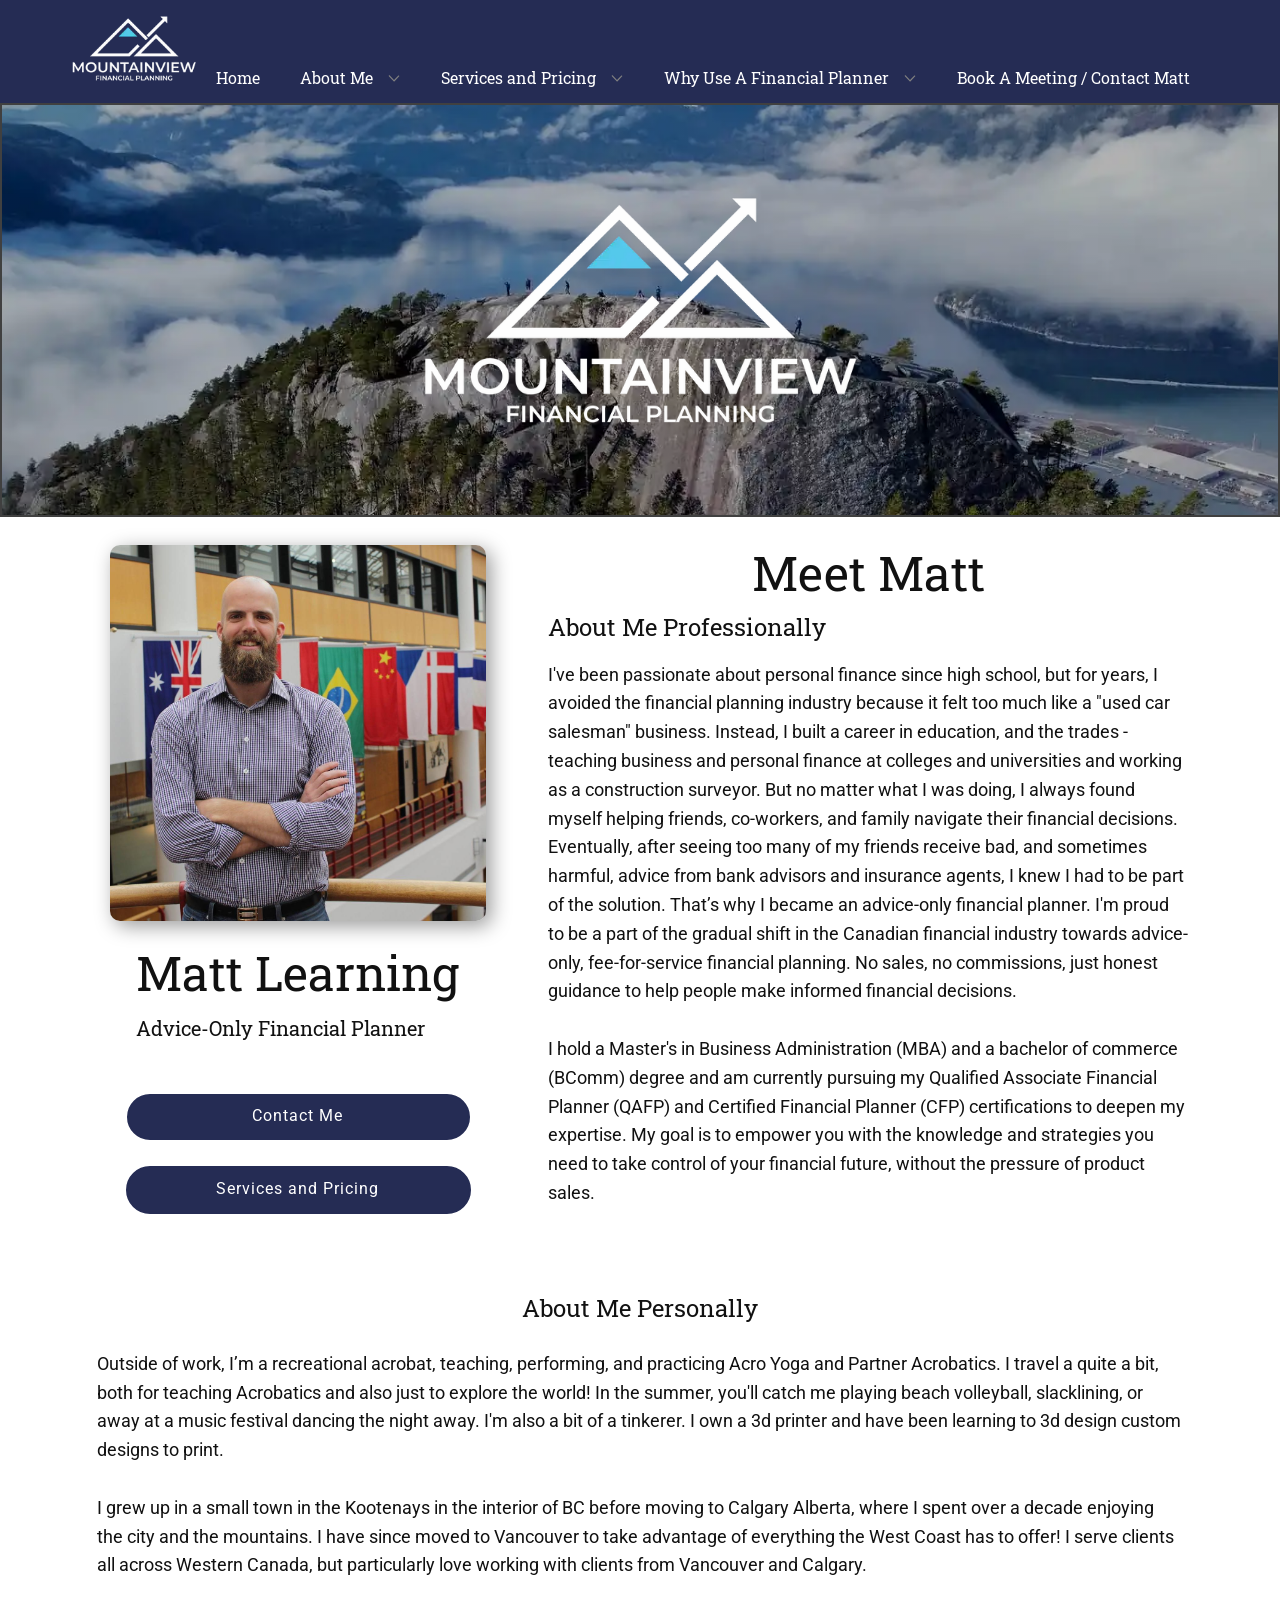
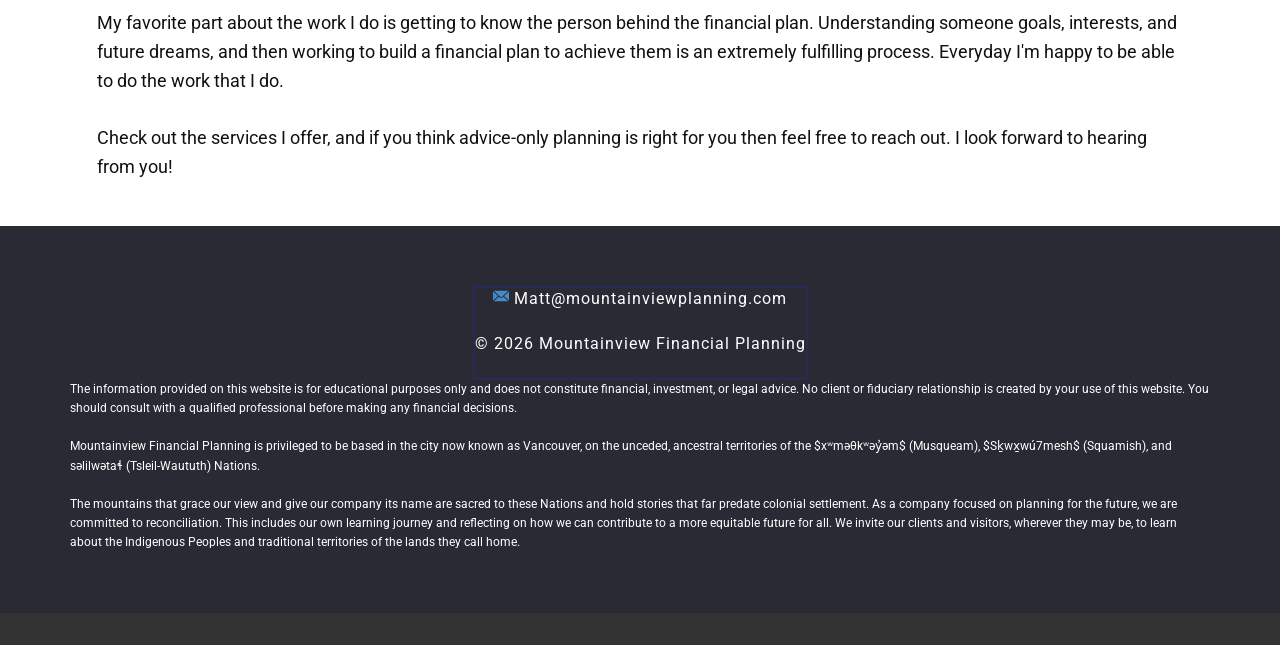
==== commit 125031bd: "Add files via upload Additional SEO fixes" ====
--- a/About-Me.html
+++ b/About-Me.html
@@ -1,9 +1,161 @@
-<!doctype html><html style="font-size:16px" lang="en"><meta name="viewport" content="width=device-width,initial-scale=1"><meta charset="utf-8"><meta name="keywords" content="Matt Learning financial planner, Vancouver financial planner, fee-only planner Calgary, advice-only advisor Western Canada, QAFP financial planner BC"><meta name="description" content="Meet Matt Learning, an advice-only financial planner based in Vancouver. Learn about his background, credentials, and passion for honest financial guidance."><title>About Me</title><link rel="stylesheet" href="nicepage.css" media="screen"><link rel="stylesheet" href="About-Me.css" media="screen"><script class="u-script" src="jquery.js" defer=""></script><script class="u-script" src="nicepage.js" defer=""></script><meta name="generator" content="Nicepage 8.4.0, nicepage.com"><link rel="icon" href="images/favicon.png"><link id="u-page-google-font" rel="stylesheet" href="https://fonts.googleapis.com/css2?display=swap&amp;family=Roboto+Slab:wght@100;200;300;400;500;600;700;800;900&amp;family=Roboto:ital,wght@0,100;0,200;0,300;0,400;0,500;0,600;0,700;0,800;0,900;1,100;1,200;1,300;1,400;1,500;1,600;1,700;1,800;1,900"><script type="application/ld+json">{
+<!DOCTYPE html>
+<html style="font-size: 16px;" lang="en"><head>
+    <meta name="viewport" content="width=device-width, initial-scale=1.0">
+    <meta charset="utf-8">
+    <meta name="keywords" content="Matt Learning financial planner, Vancouver financial planner, fee-only planner Calgary, advice-only advisor Western Canada, QAFP financial planner BC">
+    <meta name="description" content="Meet Matt Learning, an advice-only financial planner based in Vancouver. Learn about his background, credentials, and passion for honest financial guidance.">
+    <title>About Me</title>
+    <link rel="stylesheet" href="nicepage.css" media="screen">
+<link rel="stylesheet" href="About-Me.css" media="screen">
+    <script class="u-script" type="text/javascript" src="jquery.js" defer=""></script>
+    <script class="u-script" type="text/javascript" src="nicepage.js" defer=""></script>
+    <meta name="generator" content="Nicepage 8.4.0, nicepage.com">
+    <link rel="icon" href="images/favicon.png">
+    
+    
+    
+    
+    
+    
+    <link id="u-page-google-font" rel="stylesheet" href="https://fonts.googleapis.com/css2?display=swap&amp;family=Roboto+Slab:wght@100;200;300;400;500;600;700;800;900&amp;family=Roboto:ital,wght@0,100;0,200;0,300;0,400;0,500;0,600;0,700;0,800;0,900;1,100;1,200;1,300;1,400;1,500;1,600;1,700;1,800;1,900">
+    <script type="application/ld+json">{
 		"@context": "http://schema.org",
 		"@type": "Organization",
 		"name": "Site1",
-		"logo": "images/LogoCropped.png"
-}</script><meta name="theme-color" content="#6484a4"><meta property="og:title" content="About Me"><meta property="og:description" content="Meet Matt Learning, an advice-only financial planner based in Vancouver. Learn about his background, credentials, and passion for honest financial guidance."><meta property="og:type" content="website"><meta name="referrer" content="origin"><meta data-intl-tel-input-cdn-path="intlTelInput/"><body data-path-to-root="./" data-include-products="false" class="u-body u-clearfix u-xl-mode" data-lang="en"><header class="u-clearfix u-header u-palette-2-base u-sticky u-sticky-67d8 u-header" id="header" data-animation-name="" data-animation-duration="0" data-animation-delay="0" data-animation-direction=""><div class="u-clearfix u-sheet u-valign-bottom-lg u-valign-bottom-xl u-valign-middle-sm u-sheet-1"><a href="#" class="u-image u-logo u-image-1" data-image-width="3054" data-image-height="1696"><img src="images/LogoCropped.png" class="u-logo-image u-logo-image-1"></a><nav class="u-dropdown-icon u-menu u-menu-dropdown u-offcanvas u-menu-1" role="navigation" data-responsive-from="MD"><div class="menu-collapse u-custom-font u-font-roboto-slab" style="font-size:1rem;letter-spacing:0"><a class="u-button-style u-custom-border-radius u-custom-left-right-menu-spacing u-custom-padding-bottom u-custom-text-active-color u-custom-text-hover-color u-custom-top-bottom-menu-spacing u-hamburger-link u-nav-link u-text-active-palette-1-base u-text-hover-palette-2-base" href="#" tabindex="-1" aria-label="Open menu" aria-controls="135f"><svg class="u-svg-link" viewBox="0 0 24 24"><use xlink:href="#menu-hamburger"></use></svg> <svg class="u-svg-content" version="1.1" id="menu-hamburger" viewBox="0 0 16 16" x="0px" y="0px" xmlns:xlink="http://www.w3.org/1999/xlink" xmlns="http://www.w3.org/2000/svg"><g><rect y="1" width="16" height="2"></rect><rect y="7" width="16" height="2"></rect><rect y="13" width="16" height="2"></rect></g></svg></a></div><div class="u-custom-menu u-nav-container"><ul role="menubar" class="u-custom-font u-font-roboto-slab u-nav u-unstyled u-nav-1"><li role="none" class="u-nav-item"><a role="menuitem" class="u-button-style u-nav-link u-radius u-text-active-palette-4-base u-text-hover-palette-4-base u-nav-link-2" href="./">Home</a><li role="none" class="u-nav-item"><a role="menuitem" class="u-button-style u-nav-link u-radius u-text-active-palette-4-base u-text-hover-palette-4-base u-nav-link-2" href="About-Me.html">About Me</a><div class="u-nav-popup"><ul role="menu" class="u-border-2 u-border-palette-2-base u-h-spacing-16 u-nav u-radius u-unstyled u-v-spacing-16 u-nav-2" aria-label="About Me menu"><li role="none" class="u-nav-item"><a role="menuitem" class="u-button-style u-nav-link u-palette-2-base u-text-active-palette-4-base u-text-hover-palette-4-base" href="About-Me.html">About Me</a><li role="none" class="u-nav-item"><a role="menuitem" class="u-button-style u-nav-link u-palette-2-base u-text-active-palette-4-base u-text-hover-palette-4-base" href="My-Investment-Philosophy.html">My Investment Philosophy</a></ul></div><li role="none" class="u-nav-item"><a role="menuitem" class="u-button-style u-nav-link u-radius u-text-active-palette-4-base u-text-hover-palette-4-base u-nav-link-2" href="Services-and-Pricing.html">Services and Pricing</a><div class="u-nav-popup"><ul role="menu" class="u-border-2 u-border-palette-2-base u-h-spacing-16 u-nav u-radius u-unstyled u-v-spacing-16 u-nav-3" aria-label="Services and Pricing menu"><li role="none" class="u-nav-item"><a role="menuitem" class="u-button-style u-nav-link u-palette-2-base u-text-active-palette-4-base u-text-hover-palette-4-base" href="Services-and-Pricing.html">Services and Pricing</a><li role="none" class="u-nav-item"><a role="menuitem" class="u-button-style u-nav-link u-palette-2-base u-text-active-palette-4-base u-text-hover-palette-4-base" href="Who-We-Serve.html">Who We Serve</a></ul></div><li role="none" class="u-nav-item"><a role="menuitem" class="u-button-style u-nav-link u-radius u-text-active-palette-4-base u-text-hover-palette-4-base u-nav-link-2" href="Why-Use-A-Financial-Planner.html">Why Use A Financial Planner</a><div class="u-nav-popup"><ul role="menu" class="u-border-2 u-border-palette-2-base u-h-spacing-16 u-nav u-radius u-unstyled u-v-spacing-16 u-nav-4" aria-label="Why Use A Financial Planner menu"><li role="none" class="u-nav-item"><a role="menuitem" class="u-button-style u-nav-link u-palette-2-base u-text-active-palette-4-base u-text-hover-palette-4-base" href="Why-Use-A-Financial-Planner.html">Why Use A Financial Planner</a><li role="none" class="u-nav-item"><a role="menuitem" class="u-button-style u-nav-link u-palette-2-base u-text-active-palette-4-base u-text-hover-palette-4-base" href="The-Myth-of-Free-Planning.html">The Myth of "Free" Planning</a></ul></div><li role="none" class="u-nav-item"><a role="menuitem" class="u-button-style u-nav-link u-radius u-text-active-palette-4-base u-text-hover-palette-4-base u-nav-link-2" href="Book-A-Meeting-Contact-Matt.html">Book A Meeting / Contact Matt</a></ul></div><div class="u-custom-menu u-nav-container-collapse" id="135f" role="region" aria-label="Menu panel"><div class="u-black u-container-style u-inner-container-layout u-opacity u-opacity-95 u-sidenav"><div class="u-inner-container-layout u-sidenav-overflow"><div class="u-menu-close" tabindex="-1" aria-label="Close menu"></div><ul class="u-align-center u-nav u-popupmenu-items u-unstyled u-nav-5" role="menubar"><li role="none" class="u-nav-item"><a role="menuitem" class="u-button-style u-nav-link" href="./">Home</a><li role="none" class="u-nav-item"><a role="menuitem" class="u-button-style u-nav-link" href="About-Me.html">About Me</a><div class="u-nav-popup"><ul role="menu" class="u-border-2 u-border-palette-2-base u-h-spacing-16 u-nav u-radius u-unstyled u-v-spacing-16 u-nav-6" aria-label="About Me menu"><li role="none" class="u-nav-item"><a role="menuitem" class="u-button-style u-nav-link" href="About-Me.html">About Me</a><li role="none" class="u-nav-item"><a role="menuitem" class="u-button-style u-nav-link" href="My-Investment-Philosophy.html">My Investment Philosophy</a></ul></div><li role="none" class="u-nav-item"><a role="menuitem" class="u-button-style u-nav-link" href="Services-and-Pricing.html">Services and Pricing</a><div class="u-nav-popup"><ul role="menu" class="u-border-2 u-border-palette-2-base u-h-spacing-16 u-nav u-radius u-unstyled u-v-spacing-16 u-nav-7" aria-label="Services and Pricing menu"><li role="none" class="u-nav-item"><a role="menuitem" class="u-button-style u-nav-link" href="Services-and-Pricing.html">Services and Pricing</a><li role="none" class="u-nav-item"><a role="menuitem" class="u-button-style u-nav-link" href="Who-We-Serve.html">Who We Serve</a></ul></div><li role="none" class="u-nav-item"><a role="menuitem" class="u-button-style u-nav-link" href="Why-Use-A-Financial-Planner.html">Why Use A Financial Planner</a><div class="u-nav-popup"><ul role="menu" class="u-border-2 u-border-palette-2-base u-h-spacing-16 u-nav u-radius u-unstyled u-v-spacing-16 u-nav-8" aria-label="Why Use A Financial Planner menu"><li role="none" class="u-nav-item"><a role="menuitem" class="u-button-style u-nav-link" href="Why-Use-A-Financial-Planner.html">Why Use A Financial Planner</a><li role="none" class="u-nav-item"><a role="menuitem" class="u-button-style u-nav-link" href="The-Myth-of-Free-Planning.html">The Myth of "Free" Planning</a></ul></div><li role="none" class="u-nav-item"><a role="menuitem" class="u-button-style u-nav-link" href="Book-A-Meeting-Contact-Matt.html">Book A Meeting / Contact Matt</a></ul></div></div><div class="u-black u-menu-overlay u-opacity u-opacity-70"></div></div><style class="menu-style">@media (max-width:939px){[data-responsive-from=MD] .u-nav-container{display:none}[data-responsive-from=MD] .menu-collapse{display:block}}</style></nav></div><style class="u-sticky-style" data-style-id="67d8">.u-body.u-sticky-fixed .u-sticky-67d8,.u-sticky-fixed.u-sticky-67d8{box-shadow:5px 5px 20px 0 rgba(0,0,0,.4)!important}.u-body.u-sticky-fixed .u-sticky-67d8:before,.u-sticky-fixed.u-sticky-67d8:before{borders:top right bottom left!important}</style></header><section class="skrollable u-border-2 u-border-grey-75 u-clearfix u-image u-shading u-section-1" data-image-width="1440" data-image-height="444" id="block-12"><div class="u-clearfix u-sheet u-valign-middle-xl u-sheet-1"><img class="u-image u-image-contain u-image-default u-image-1" src="images/LogoCropped.webp" alt="" data-image-width="595" data-image-height="330"></div></section><section class="u-clearfix u-container-align-center u-section-2" id="block-10"><div class="u-clearfix u-sheet u-valign-middle-lg u-valign-middle-md u-valign-middle-sm u-valign-middle-xs u-sheet-1"><div class="data-layout-selected u-clearfix u-expanded-width u-gutter-0 u-layout-wrap u-layout-wrap-1"><div class="u-layout" style=""><div class="u-layout-row" style=""><div class="u-align-left u-container-align-left u-container-align-left-xl u-container-style u-layout-cell u-left-cell u-size-24 u-size-xs-60 u-white u-layout-cell-1" src=""><div class="u-container-layout u-valign-middle-sm u-container-layout-1"><img class="u-expanded-width u-image u-image-round u-preserve-proportions u-radius u-image-1" src="images/matt.jpg" alt="Head Shot of Matthew Matt Learning MBA CFP QAFP an advice only planner in Vancouver BC" data-image-width="1221" data-image-height="1221"><h2 class="u-text u-text-1">Matt Learning</h2><h4 class="u-align-center-xs u-text u-text-2">Advice-Only Financial Planner</h4><a href="Book-A-Meeting-Contact-Matt.html" data-page-id="243171499" class="u-btn u-button-style u-btn-1" title="Contact Me">Contact Me</a> <a href="Services-and-Pricing.html" data-page-id="474110691" class="u-btn u-button-style u-btn-2" title="Services and Pricing">Services and Pricing</a></div></div><div class="u-align-center u-container-align-center u-container-align-center-xl u-container-style u-layout-cell u-right-cell u-size-36 u-size-xs-60 u-layout-cell-2" src=""><div class="u-container-layout u-valign-middle-sm u-valign-middle-xs u-container-layout-2" src=""><h2 class="u-align-center u-text u-text-3">Meet Matt</h2><h4 class="u-align-left u-text u-text-default-lg u-text-default-xl u-text-4">About Me Professionally</h4><p class="u-align-left u-text u-text-5">I've been passionate about personal finance since high school, but for years, I avoided the financial planning industry because it felt too much like a "used car salesman" business. Instead, I built a career in education, and the trades - teaching business and personal finance at colleges and universities and working as a construction surveyor. But no matter what I was doing, I always found myself helping friends, co-workers, and family navigate their financial decisions.<br>Eventually, after seeing too many of my friends receive bad, and sometimes harmful, advice from bank advisors and insurance agents, I knew I had to be part of the solution. That’s why I became an advice-only financial planner. I'm proud to be a part of the gradual shift in the Canadian financial industry towards advice-only, fee-for-service financial planning. No sales, no commissions, just honest guidance to help people make informed financial decisions.<br><br>I hold a Master's in Business Administration (MBA) and a bachelor of commerce (BComm) degree and am currently pursuing my Qualified Associate Financial Planner (QAFP) and Certified Financial Planner (CFP) certifications to deepen my expertise. My goal is to empower you with the knowledge and strategies you need to take control of your financial future, without the pressure of product sales.</div></div></div></div></div></div></section><section class="u-clearfix u-section-3" id="block-11"><div class="u-clearfix u-sheet u-valign-middle-xs u-sheet-1"><h4 class="u-align-left u-text u-text-default u-text-1">About Me Personally</h4><p class="u-align-left u-text u-text-2">Outside of work, I’m a recreational acrobat, teaching, performing, and practicing Acro Yoga and Partner Acrobatics. I travel a quite a bit, both for teaching Acrobatics and also just to explore the world! In the summer, you'll catch me playing beach volleyball, slacklining, or away at a music festival dancing the night away. I'm also a bit of a tinkerer. I own a 3d printer and have been learning to 3d design custom designs to print.<br><br>I grew up in a small town in the Kootenays in the interior of BC before moving to Calgary Alberta, where I spent over a decade enjoying the city and the mountains. I have since moved to Vancouver to take advantage of everything the West Coast has to offer! I serve clients all across Western Canada, but particularly love working with clients from Vancouver and Calgary.<br><br>My favorite part about the work I do is getting to know the person behind the financial plan. Understanding someone goals, interests, and future dreams, and then working to build a financial plan to achieve them is an extremely fulfilling process. Everyday I'm happy to be able to do the work that I do.<br><br>Check out the services I offer, and if you think advice-only planning is right for you then feel free to reach out. I look forward to hearing from you!<br><br></div></section><footer class="u-align-center u-clearfix u-container-align-center u-container-align-center-xl u-footer u-palette-2-dark-3 u-footer" id="footer"><div class="u-clearfix u-sheet u-valign-middle-lg u-valign-middle-md u-valign-middle-xl u-sheet-1"><a href="mailto:Matt@mountainviewplanning.com" class="u-active-none u-btn u-btn-rectangle u-button-style u-hover-none u-none u-text-body-alt-color u-btn-1"><span class="u-icon u-icon-1"><svg class="u-svg-content" viewBox="0 0 24 16" x="0px" y="0px" style="width:1em;height:1em"><path fill="currentColor" d="M23.8,1.1l-7.3,6.8l7.3,6.8c0.1-0.2,0.2-0.6,0.2-0.9V2C24,1.7,23.9,1.4,23.8,1.1z M21.8,0H2.2
+		"logo": "images/LogoCroppedHeader.webp"
+}</script>
+    <meta name="theme-color" content="#6484a4">
+    <meta property="og:title" content="About Me">
+    <meta property="og:description" content="Meet Matt Learning, an advice-only financial planner based in Vancouver. Learn about his background, credentials, and passion for honest financial guidance.">
+    <meta property="og:type" content="website">
+  <meta name="referrer" content="origin"><meta data-intl-tel-input-cdn-path="intlTelInput/"></head>
+  <body data-path-to-root="./" data-include-products="false" class="u-body u-clearfix u-xl-mode" data-lang="en"><header class="u-clearfix u-header u-palette-2-base u-sticky u-sticky-67d8 u-header" id="header" data-animation-name="" data-animation-duration="0" data-animation-delay="0" data-animation-direction=""><div class="u-clearfix u-sheet u-valign-bottom-lg u-valign-bottom-xl u-valign-middle-sm u-sheet-1">
+        <a href="./" data-page-id="664421079" class="u-image u-logo u-image-1" data-image-width="184" data-image-height="102">
+          <img src="images/LogoCroppedHeader.webp" class="u-logo-image u-logo-image-1" alt="Mountainview Financial Planning advice-only planner logo" title="Home Page">
+        </a>
+        <nav class="u-dropdown-icon u-menu u-menu-dropdown u-offcanvas u-menu-1" role="navigation" data-responsive-from="MD">
+          <div class="menu-collapse u-custom-font u-font-roboto-slab" style="font-size: 1rem; letter-spacing: 0px;">
+            <a class="u-button-style u-custom-border-radius u-custom-left-right-menu-spacing u-custom-padding-bottom u-custom-text-active-color u-custom-text-hover-color u-custom-top-bottom-menu-spacing u-hamburger-link u-nav-link u-text-active-palette-1-base u-text-hover-palette-2-base" href="#" tabindex="-1" aria-label="Open menu" aria-controls="135f">
+              <svg class="u-svg-link" viewBox="0 0 24 24"><use xlink:href="#menu-hamburger"></use></svg>
+              <svg class="u-svg-content" version="1.1" id="menu-hamburger" viewBox="0 0 16 16" x="0px" y="0px" xmlns:xlink="http://www.w3.org/1999/xlink" xmlns="http://www.w3.org/2000/svg"><g><rect y="1" width="16" height="2"></rect><rect y="7" width="16" height="2"></rect><rect y="13" width="16" height="2"></rect>
+</g></svg>
+            </a>
+          </div>
+          <div class="u-custom-menu u-nav-container">
+            <ul role="menubar" class="u-custom-font u-font-roboto-slab u-nav u-unstyled u-nav-1"><li role="none" class="u-nav-item"><a role="menuitem" class="u-button-style u-nav-link u-radius u-text-active-palette-4-base u-text-hover-palette-4-base u-nav-popup-1" href="./">Home</a>
+</li><li role="none" class="u-nav-item"><a role="menuitem" class="u-button-style u-nav-link u-radius u-text-active-palette-4-base u-text-hover-palette-4-base u-nav-popup-1" href="About-Me.html">About Me</a><div class="u-nav-popup u-nav-popup-1"><ul role="menu" class="u-border-2 u-border-palette-2-base u-h-spacing-16 u-nav u-radius u-unstyled u-v-spacing-16 u-nav-2" aria-label="About Me menu"><li role="none" class="u-nav-item"><a role="menuitem" class="u-button-style u-nav-link u-palette-2-base u-text-active-palette-4-base u-text-hover-palette-4-base" href="About-Me.html">About Me</a>
+</li><li role="none" class="u-nav-item"><a role="menuitem" class="u-button-style u-nav-link u-palette-2-base u-text-active-palette-4-base u-text-hover-palette-4-base" href="My-Investment-Philosophy.html">My Investment Philosophy</a>
+</li></ul>
+</div>
+</li><li role="none" class="u-nav-item"><a role="menuitem" class="u-button-style u-nav-link u-radius u-text-active-palette-4-base u-text-hover-palette-4-base u-nav-popup-1" href="Services-and-Pricing.html">Services and Pricing</a><div class="u-nav-popup"><ul role="menu" class="u-border-2 u-border-palette-2-base u-h-spacing-16 u-nav u-radius u-unstyled u-v-spacing-16 u-nav-3" aria-label="Services and Pricing menu"><li role="none" class="u-nav-item"><a role="menuitem" class="u-button-style u-nav-link u-palette-2-base u-text-active-palette-4-base u-text-hover-palette-4-base" href="Services-and-Pricing.html">Services and Pricing</a>
+</li><li role="none" class="u-nav-item"><a role="menuitem" class="u-button-style u-nav-link u-palette-2-base u-text-active-palette-4-base u-text-hover-palette-4-base" href="Who-We-Serve.html">Who We Serve</a>
+</li></ul>
+</div>
+</li><li role="none" class="u-nav-item"><a role="menuitem" class="u-button-style u-nav-link u-radius u-text-active-palette-4-base u-text-hover-palette-4-base u-nav-popup-1" href="Why-Use-A-Financial-Planner.html">Why Use A Financial Planner</a><div class="u-nav-popup"><ul role="menu" class="u-border-2 u-border-palette-2-base u-h-spacing-16 u-nav u-radius u-unstyled u-v-spacing-16 u-nav-4" aria-label="Why Use A Financial Planner menu"><li role="none" class="u-nav-item"><a role="menuitem" class="u-button-style u-nav-link u-palette-2-base u-text-active-palette-4-base u-text-hover-palette-4-base" href="Why-Use-A-Financial-Planner.html">Why Use A Financial Planner</a>
+</li><li role="none" class="u-nav-item"><a role="menuitem" class="u-button-style u-nav-link u-palette-2-base u-text-active-palette-4-base u-text-hover-palette-4-base" href="The-Myth-of-Free-Planning.html">The Myth of "Free" Planning</a>
+</li></ul>
+</div>
+</li><li role="none" class="u-nav-item"><a role="menuitem" class="u-button-style u-nav-link u-radius u-text-active-palette-4-base u-text-hover-palette-4-base u-nav-popup-1" href="Book-A-Meeting-Contact-Matt.html">Book A Meeting / Contact Matt</a>
+</li></ul>
+          </div>
+          <div class="u-custom-menu u-nav-container-collapse" id="135f" role="region" aria-label="Menu panel">
+            <div class="u-black u-container-style u-inner-container-layout u-opacity u-opacity-95 u-sidenav">
+              <div class="u-inner-container-layout u-sidenav-overflow">
+                <div class="u-menu-close" tabindex="-1" aria-label="Close menu"></div>
+                <ul class="u-align-center u-nav u-popupmenu-items u-unstyled u-nav-5" role="menubar"><li role="none" class="u-nav-item"><a role="menuitem" class="u-button-style u-nav-link" href="./">Home</a>
+</li><li role="none" class="u-nav-item"><a role="menuitem" class="u-button-style u-nav-link" href="About-Me.html">About Me</a><div class="u-nav-popup"><ul role="menu" class="u-border-2 u-border-palette-2-base u-h-spacing-16 u-nav u-radius u-unstyled u-v-spacing-16 u-nav-6" aria-label="About Me menu"><li role="none" class="u-nav-item"><a role="menuitem" class="u-button-style u-nav-link" href="About-Me.html">About Me</a>
+</li><li role="none" class="u-nav-item"><a role="menuitem" class="u-button-style u-nav-link" href="My-Investment-Philosophy.html">My Investment Philosophy</a>
+</li></ul>
+</div>
+</li><li role="none" class="u-nav-item"><a role="menuitem" class="u-button-style u-nav-link" href="Services-and-Pricing.html">Services and Pricing</a><div class="u-nav-popup"><ul role="menu" class="u-border-2 u-border-palette-2-base u-h-spacing-16 u-nav u-radius u-unstyled u-v-spacing-16 u-nav-7" aria-label="Services and Pricing menu"><li role="none" class="u-nav-item"><a role="menuitem" class="u-button-style u-nav-link" href="Services-and-Pricing.html">Services and Pricing</a>
+</li><li role="none" class="u-nav-item"><a role="menuitem" class="u-button-style u-nav-link" href="Who-We-Serve.html">Who We Serve</a>
+</li></ul>
+</div>
+</li><li role="none" class="u-nav-item"><a role="menuitem" class="u-button-style u-nav-link" href="Why-Use-A-Financial-Planner.html">Why Use A Financial Planner</a><div class="u-nav-popup"><ul role="menu" class="u-border-2 u-border-palette-2-base u-h-spacing-16 u-nav u-radius u-unstyled u-v-spacing-16 u-nav-8" aria-label="Why Use A Financial Planner menu"><li role="none" class="u-nav-item"><a role="menuitem" class="u-button-style u-nav-link" href="Why-Use-A-Financial-Planner.html">Why Use A Financial Planner</a>
+</li><li role="none" class="u-nav-item"><a role="menuitem" class="u-button-style u-nav-link" href="The-Myth-of-Free-Planning.html">The Myth of "Free" Planning</a>
+</li></ul>
+</div>
+</li><li role="none" class="u-nav-item"><a role="menuitem" class="u-button-style u-nav-link" href="Book-A-Meeting-Contact-Matt.html">Book A Meeting / Contact Matt</a>
+</li></ul>
+              </div>
+            </div>
+            <div class="u-black u-menu-overlay u-opacity u-opacity-70"></div>
+          </div>
+          <style class="menu-style">@media (max-width: 939px) {
+                    [data-responsive-from="MD"] .u-nav-container {
+                        display: none;
+                    }
+                    [data-responsive-from="MD"] .menu-collapse {
+                        display: block;
+                    }
+                }</style>
+        </nav>
+      </div><style class="u-sticky-style" data-style-id="67d8">.u-sticky-fixed.u-sticky-67d8, .u-body.u-sticky-fixed .u-sticky-67d8 {
+box-shadow: 5px 5px 20px 0 rgba(0,0,0,0.4) !important
+}.u-sticky-fixed.u-sticky-67d8:before, .u-body.u-sticky-fixed .u-sticky-67d8:before {
+borders: top right bottom left !important
+} </style></header>
+    <section class="skrollable u-border-2 u-border-grey-75 u-clearfix u-image u-shading u-section-1" data-image-width="1440" data-image-height="444" id="block-12">
+      <div class="u-clearfix u-sheet u-valign-middle-xl u-sheet-1">
+        <img class="u-image u-image-contain u-image-default u-image-1" src="images/LogoCropped.webp" alt="Mountainview Financial Planning advice-only planner logo" data-image-width="595" data-image-height="330">
+      </div>
+    </section>
+    <section class="u-clearfix u-container-align-center u-section-2" id="block-10">
+      <div class="u-clearfix u-sheet u-valign-middle-lg u-valign-middle-md u-valign-middle-sm u-valign-middle-xs u-sheet-1">
+        <div class="data-layout-selected u-clearfix u-expanded-width u-gutter-0 u-layout-wrap u-layout-wrap-1">
+          <div class="u-layout" style="">
+            <div class="u-layout-row" style="">
+              <div class="u-align-left u-container-align-left u-container-align-left-xl u-container-style u-layout-cell u-left-cell u-size-24 u-size-xs-60 u-white u-layout-cell-1" src="">
+                <div class="u-container-layout u-valign-middle-sm u-container-layout-1">
+                  <img class="u-expanded-width u-image u-image-round u-preserve-proportions u-radius u-image-1" src="images/matt.jpg" alt="Head Shot of Matthew Matt Learning MBA CFP QAFP an advice only planner in Vancouver BC" data-image-width="1221" data-image-height="1221">
+                  <h2 class="u-text u-text-1">Matt Learning</h2>
+                  <h4 class="u-align-center-xs u-text u-text-2">Advice-Only Financial Planner</h4>
+                  <a href="Book-A-Meeting-Contact-Matt.html" data-page-id="243171499" class="u-btn u-button-style u-btn-1" title="Contact Me">Contact Me</a>
+                  <a href="Services-and-Pricing.html" data-page-id="474110691" class="u-btn u-button-style u-btn-2" title="Services and Pricing">Services and Pricing</a>
+                </div>
+              </div>
+              <div class="u-align-center u-container-align-center u-container-align-center-xl u-container-style u-layout-cell u-right-cell u-size-36 u-size-xs-60 u-layout-cell-2" src="">
+                <div class="u-container-layout u-valign-middle-sm u-valign-middle-xs u-container-layout-2" src="">
+                  <h2 class="u-align-center u-text u-text-3">Meet Matt</h2>
+                  <h4 class="u-align-left u-text u-text-default-lg u-text-default-xl u-text-4">About Me Professionally</h4>
+                  <p class="u-align-left u-text u-text-5"> I've been passionate about personal finance since high school, but for years, I avoided the financial planning industry because it felt too much like a "used car salesman" business. Instead, I built a career in education, and the trades - teaching business and personal finance at colleges and universities and working as a construction surveyor. But no matter what I was doing, I always found myself helping friends, co-workers, and family navigate their financial decisions.<br>Eventually, after seeing too many of my friends receive bad, and sometimes harmful, advice from bank advisors and insurance agents, I knew I had to be part of the solution. That’s why I became an advice-only financial planner. I'm proud to be a part of the gradual shift in the Canadian financial industry towards advice-only, fee-for-service financial planning. No sales, no commissions, just honest guidance to help people make informed financial decisions.<br>
+                    <br>I hold a Master's in Business Administration (MBA) and a bachelor of commerce (BComm) degree and am currently pursuing my Qualified Associate Financial Planner (QAFP) and Certified Financial Planner (CFP) certifications to deepen my expertise. My goal is to empower you with the knowledge and strategies you need to take control of your financial future, without the pressure of product sales.
+                  </p>
+                </div>
+              </div>
+            </div>
+          </div>
+        </div>
+      </div>
+    </section>
+    <section class="u-clearfix u-section-3" id="block-11">
+      <div class="u-clearfix u-sheet u-valign-middle-xs u-sheet-1">
+        <h4 class="u-align-left u-text u-text-default u-text-1">About Me Personally</h4>
+        <p class="u-align-left u-text u-text-2"> Outside of work, I’m a recreational acrobat, teaching, performing, and practicing Acro Yoga and Partner Acrobatics. I travel a quite a bit, both for teaching Acrobatics and also just to explore the world! In the summer, you'll catch me playing beach volleyball, slacklining, or away at a music festival dancing the night away. I'm also a bit of a tinkerer. I own a 3d printer and have been learning to 3d design custom designs to print.<br>
+          <br>I grew up in a small town in the Kootenays in the interior of BC before moving to Calgary Alberta, where I spent over a decade enjoying the city and the mountains. I have since moved to Vancouver to take advantage of everything the West Coast has to offer! I serve clients all across Western Canada, but particularly love working with clients from Vancouver and Calgary.<br>
+          <br>My favorite part about the work I do is getting to know the person behind the financial plan. Understanding someone goals, interests, and future dreams, and then working to build a financial plan to achieve them is an extremely fulfilling process. Everyday I'm happy to be able to do the work that I do.<br>
+          <br>Check out the services I offer, and if you think advice-only planning is right for you then feel free to reach out. I look forward to hearing from you!<br>
+          <br>
+        </p>
+      </div>
+    </section>
+    
+    
+    
+    
+    <footer class="u-align-center u-clearfix u-container-align-center u-container-align-center-xl u-footer u-palette-2-dark-3 u-footer" id="footer"><div class="u-clearfix u-sheet u-valign-middle-lg u-valign-middle-md u-valign-middle-xl u-sheet-1">
+        <a href="mailto:Matt@mountainviewplanning.com" class="u-active-none u-btn u-btn-rectangle u-button-style u-hover-none u-none u-text-body-alt-color u-btn-1"><span class="u-icon u-icon-1"><svg class="u-svg-content" viewBox="0 0 24 16" x="0px" y="0px" style="width: 1em; height: 1em;"><path fill="currentColor" d="M23.8,1.1l-7.3,6.8l7.3,6.8c0.1-0.2,0.2-0.6,0.2-0.9V2C24,1.7,23.9,1.4,23.8,1.1z M21.8,0H2.2
 	c-0.4,0-0.7,0.1-1,0.2L10.6,9c0.8,0.8,2.2,0.8,3,0l9.2-8.7C22.6,0.1,22.2,0,21.8,0z M0.2,1.1C0.1,1.4,0,1.7,0,2V14
 	c0,0.3,0.1,0.6,0.2,0.9l7.3-6.8L0.2,1.1z M15.5,9l-1.1,1c-1.3,1.2-3.6,1.2-4.9,0l-1-1l-7.3,6.8c0.2,0.1,0.6,0.2,1,0.2H22
-	c0.4,0,0.6-0.1,1-0.2L15.5,9z"></path></svg></span>&nbsp;Matt@mountainviewplanning.com<br><br>© 2026 Mountainview Financial Planning<br><br></a><p class="u-align-left u-small-text u-text u-text-variant u-text-1">The information provided on this website is for educational purposes only and does not constitute financial, investment, or legal advice. No client or fiduciary relationship is created by your use of this website. You should consult with a qualified professional before making any financial decisions.<br><br>Mountainview Financial Planning is privileged to be based in the city now known as Vancouver, on the unceded, ancestral territories of the $xʷməθkʷəy̓əm$ (Musqueam), $Sḵwx̱wú7mesh$ (Squamish), and səlilwətaɬ (Tsleil-Waututh) Nations.<br><br>The mountains that grace our view and give our company its name are sacred to these Nations and hold stories that far predate colonial settlement. As a company focused on planning for the future, we are committed to reconciliation. This includes our own learning journey and reflecting on how we can contribute to a more equitable future for all. We invite our clients and visitors, wherever they may be, to learn about the Indigenous Peoples and traditional territories of the lands they call home.</div></footer><section class="u-backlink u-clearfix u-grey-80"></section>+	c0.4,0,0.6-0.1,1-0.2L15.5,9z"></path></svg></span>&nbsp;Matt@mountainviewplanning.com<br>
+          <br>© 2026 Mountainview Financial Planning<br>
+          <br>
+        </a>
+        <p class="u-align-left u-small-text u-text u-text-variant u-text-1"> The information provided on this website is for educational purposes only and does not constitute financial, investment, or legal advice. No client or fiduciary relationship is created by your use of this website. You should consult with a qualified professional before making any financial decisions.<br>
+          <br>Mountainview Financial Planning is privileged to be based in the city now known as Vancouver, on the unceded, ancestral territories of the $xʷməθkʷəy̓əm$ (Musqueam), $Sḵwx̱wú7mesh$ (Squamish), and səlilwətaɬ (Tsleil-Waututh) Nations.<br>
+          <br>The mountains that grace our view and give our company its name are sacred to these Nations and hold stories that far predate colonial settlement. As a company focused on planning for the future, we are committed to reconciliation. This includes our own learning journey and reflecting on how we can contribute to a more equitable future for all. We invite our clients and visitors, wherever they may be, to learn about the Indigenous Peoples and traditional territories of the lands they call home.
+        </p>
+      </div></footer>
+    <section class="u-backlink u-clearfix u-grey-80"></section>
+  
+</body></html>
--- a/nicepage.css
+++ b/nicepage.css
@@ -1,11 +1,46475 @@
-@charset "UTF-8";/*!
+/*begin-commonstyles library*//*!
  * froala_editor v4.0.6 (https://www.froala.com/wysiwyg-editor)
  * License https://froala.com/wysiwyg-editor/terms/
  * Copyright 2014-2021 Froala Labs
- */.fr-clearfix::after{clear:both;display:block;content:"";height:0}.fr-hide-by-clipping{position:absolute;width:1px;height:1px;padding:0;margin:-1px;overflow:hidden;clip:rect(0,0,0,0);border:0}.fr-view .fr-img-caption.fr-rounded img,.fr-view img.fr-rounded{border-radius:10px;-moz-border-radius:10px;-webkit-border-radius:10px;-moz-background-clip:padding;-webkit-background-clip:padding-box;background-clip:padding-box}.fr-view .fr-img-caption.fr-shadow img,.fr-view img.fr-shadow{-webkit-box-shadow:10px 10px 5px 0 #ccc;-moz-box-shadow:10px 10px 5px 0 #ccc;box-shadow:10px 10px 5px 0 #ccc}.fr-view .fr-img-caption.fr-bordered img,.fr-view img.fr-bordered{border:solid 5px #ccc}.fr-view img.fr-bordered{-webkit-box-sizing:content-box;-moz-box-sizing:content-box;box-sizing:content-box}.fr-view .fr-img-caption.fr-bordered img{-webkit-box-sizing:border-box;-moz-box-sizing:border-box;box-sizing:border-box}.fr-view{word-wrap:break-word}.fr-view span[style~="color:"] a{color:inherit}.fr-view strong{font-weight:700}.fr-view table[border='0'] td:not([class]),.fr-view table[border='0'] td[class=""],.fr-view table[border='0'] th:not([class]),.fr-view table[border='0'] th[class=""]{border-width:0}.fr-view table{border:none;border-collapse:collapse;empty-cells:show;max-width:100%}.fr-view table td{min-width:5px}.fr-view table.fr-dashed-borders td,.fr-view table.fr-dashed-borders th{border-style:dashed}.fr-view table.fr-alternate-rows tbody tr:nth-child(2n){background:#f5f5f5}.fr-view table td,.fr-view table th{border:1px solid #ddd}.fr-view table td:empty,.fr-view table th:empty{height:20px}.fr-view table td.fr-highlighted,.fr-view table th.fr-highlighted{border:1px double red}.fr-view table td.fr-thick,.fr-view table th.fr-thick{border-width:2px}.fr-view table th{background:#ececec}.fr-view hr{clear:both;user-select:none;-o-user-select:none;-moz-user-select:none;-khtml-user-select:none;-webkit-user-select:none;-ms-user-select:none;break-after:always;page-break-after:always}.fr-view .fr-file{position:relative}.fr-view .fr-file::after{position:relative;content:"\1F4CE";font-weight:400}.fr-view pre{white-space:pre-wrap;word-wrap:break-word;overflow:visible}.fr-view span.fr-emoticon{font-weight:400;font-family:"Apple Color Emoji","Segoe UI Emoji",NotoColorEmoji,"Segoe UI Symbol","Android Emoji",EmojiSymbols;display:inline;line-height:0}.fr-view span.fr-emoticon.fr-emoticon-img{background-repeat:no-repeat!important;font-size:inherit;height:1em;width:1em;min-height:20px;min-width:20px;display:inline-block;margin:-.1em .1em .1em;line-height:1;vertical-align:middle}.fr-view .fr-text-gray{color:#aaa!important}.fr-view .fr-text-bordered{border-top:solid 1px #222;border-bottom:solid 1px #222;padding:10px 0}.fr-view .fr-text-spaced{letter-spacing:1px}.fr-view .fr-text-uppercase{text-transform:uppercase}.fr-view .fr-class-highlighted{background-color:#ff0}.fr-view .fr-class-code{border-color:#ccc;border-radius:2px;-moz-border-radius:2px;-webkit-border-radius:2px;-moz-background-clip:padding;-webkit-background-clip:padding-box;background-clip:padding-box;background:#f5f5f5;padding:10px;font-family:"Courier New",Courier,monospace}.fr-view .fr-class-transparency{opacity:.5}.fr-view img{position:relative;max-width:100%}.fr-view img.fr-dib{margin:10px auto;display:block;float:none;vertical-align:top}.fr-view img.fr-dib.fr-fil{margin-left:0;text-align:left}.fr-view img.fr-dib.fr-fir{margin-right:0;text-align:right}.fr-view img.fr-dii{display:inline-block;float:none;vertical-align:bottom;margin-left:5px;margin-right:5px;max-width:calc(100% - (2 * 5px))}.fr-view img.fr-dii.fr-fil{float:left;margin:10px 15px 10px 0;max-width:calc(100% - 5px)}.fr-view img.fr-dii.fr-fir{float:right;margin:10px 0 10px 15px;max-width:calc(100% - 5px)}.fr-view span.fr-img-caption{position:relative;max-width:100%}.fr-view span.fr-img-caption.fr-dib{margin:5px auto;display:block;float:none;vertical-align:top}.fr-view span.fr-img-caption.fr-dib.fr-fil{margin-left:0;text-align:left}.fr-view span.fr-img-caption.fr-dib.fr-fir{margin-right:0;text-align:right}.fr-view span.fr-img-caption.fr-dii{display:inline-block;float:none;vertical-align:bottom;margin-left:5px;margin-right:5px;max-width:calc(100% - (2 * 5px))}.fr-view span.fr-img-caption.fr-dii.fr-fil{float:left;margin:5px 5px 5px 0;max-width:calc(100% - 5px)}.fr-view span.fr-img-caption.fr-dii.fr-fir{float:right;margin:5px 0 5px 5px;max-width:calc(100% - 5px)}.fr-view .fr-video{text-align:center;position:relative}.fr-view .fr-video.fr-rv{padding-bottom:56.25%;padding-top:30px;height:0;overflow:hidden}.fr-view .fr-video.fr-rv embed,.fr-view .fr-video.fr-rv object,.fr-view .fr-video.fr-rv>iframe{position:absolute!important;top:0;left:0;width:100%;height:100%}.fr-view .fr-video>*{-webkit-box-sizing:content-box;-moz-box-sizing:content-box;box-sizing:content-box;max-width:100%;border:none}.fr-view .fr-video.fr-dvb{display:block;clear:both}.fr-view .fr-video.fr-dvb.fr-fvl{text-align:left}.fr-view .fr-video.fr-dvb.fr-fvr{text-align:right}.fr-view .fr-video.fr-dvi{display:inline-block}.fr-view .fr-video.fr-dvi.fr-fvl{float:left}.fr-view .fr-video.fr-dvi.fr-fvr{float:right}.fr-view a.fr-strong{font-weight:700}.fr-view a.fr-green{color:green}.fr-view .fr-img-caption{text-align:center}.fr-view .fr-img-caption .fr-img-wrap{padding:0;margin:auto;text-align:center;width:100%}.fr-view .fr-img-caption .fr-img-wrap a{display:block}.fr-view .fr-img-caption .fr-img-wrap img{display:block;margin:auto;width:100%}.fr-view .fr-img-caption .fr-img-wrap>span{margin:auto;display:block;padding:5px 5px 10px;font-size:14px;font-weight:initial;-webkit-box-sizing:border-box;-moz-box-sizing:border-box;box-sizing:border-box;-webkit-opacity:0.9;-moz-opacity:0.9;opacity:.9;width:100%;text-align:center}.fr-view button.fr-rounded,.fr-view input.fr-rounded,.fr-view textarea.fr-rounded{border-radius:10px;-moz-border-radius:10px;-webkit-border-radius:10px;-moz-background-clip:padding;-webkit-background-clip:padding-box;background-clip:padding-box}.fr-view button.fr-large,.fr-view input.fr-large,.fr-view textarea.fr-large{font-size:24px}a.fr-view.fr-strong{font-weight:700}a.fr-view.fr-green{color:green}img.fr-view{position:relative;max-width:100%}img.fr-view.fr-dib{margin:5px auto;display:block;float:none;vertical-align:top}img.fr-view.fr-dib.fr-fil{margin-left:0;text-align:left}img.fr-view.fr-dib.fr-fir{margin-right:0;text-align:right}img.fr-view.fr-dii{display:inline-block;float:none;vertical-align:bottom;margin-left:5px;margin-right:5px;max-width:calc(100% - (2 * 5px))}img.fr-view.fr-dii.fr-fil{float:left;margin:5px 5px 5px 0;max-width:calc(100% - 5px)}img.fr-view.fr-dii.fr-fir{float:right;margin:5px 0 5px 5px;max-width:calc(100% - 5px)}span.fr-img-caption.fr-view{position:relative;max-width:100%}span.fr-img-caption.fr-view.fr-dib{margin:5px auto;display:block;float:none;vertical-align:top}span.fr-img-caption.fr-view.fr-dib.fr-fil{margin-left:0;text-align:left}span.fr-img-caption.fr-view.fr-dib.fr-fir{margin-right:0;text-align:right}span.fr-img-caption.fr-view.fr-dii{display:inline-block;float:none;vertical-align:bottom;margin-left:5px;margin-right:5px;max-width:calc(100% - (2 * 5px))}span.fr-img-caption.fr-view.fr-dii.fr-fil{float:left;margin:5px 5px 5px 0;max-width:calc(100% - 5px)}span.fr-img-caption.fr-view.fr-dii.fr-fir{float:right;margin:5px 0 5px 5px;max-width:calc(100% - 5px)}.u-hidden-block{visibility:hidden!important}.u-locked-block{pointer-events:none!important}/*! normalize.css v4.1.1 | MIT License | github.com/necolas/normalize.css */html{font-family:sans-serif;-ms-text-size-adjust:100%;-webkit-text-size-adjust:100%}body{margin:0}article,aside,details,figcaption,figure,footer,header,main,menu,nav,section,summary{display:block}audio,canvas,progress,video{display:inline-block}audio:not([controls]){display:none;height:0}progress{vertical-align:baseline}[hidden],template{display:none}a{background-color:transparent;-webkit-text-decoration-skip:objects}a:active,a:hover{outline-width:0}abbr[title]{border-bottom:none;text-decoration:underline}b,strong{font-weight:inherit;font-weight:700}dfn{font-style:italic}h1{font-size:2em;margin:.67em 0}mark{background-color:#ff0;color:#000}small{font-size:80%}sub,sup{font-size:75%;line-height:0;position:relative;vertical-align:baseline}sub{bottom:-.25em}sup{top:-.5em}img{border-style:none}svg:not(:root){overflow:hidden}code,kbd,pre,samp{font-family:monospace,monospace;font-size:1em}hr{box-sizing:content-box;height:0;overflow:visible}button,input,optgroup,select,textarea{color:inherit;font:inherit;margin:0}optgroup{font-weight:700}button,input{overflow:visible}button,select{text-transform:none}[type=reset],[type=submit],button,html [type=button]{-webkit-appearance:button}[type=button]::-moz-focus-inner,[type=reset]::-moz-focus-inner,[type=submit]::-moz-focus-inner,button::-moz-focus-inner{border-style:none;padding:0}[type=button]:-moz-focusring,[type=reset]:-moz-focusring,[type=submit]:-moz-focusring,button:-moz-focusring{outline:1px dotted ButtonText}fieldset{border:1px solid silver;margin:0 2px;padding:.35em .625em .75em}legend{box-sizing:border-box;color:inherit;display:table;max-width:100%;padding:0;white-space:normal}textarea{overflow:auto;outline:0}button,input,select,textarea{outline:0}[type=checkbox],[type=radio]{box-sizing:border-box;padding:0}[type=number]::-webkit-inner-spin-button,[type=number]::-webkit-outer-spin-button{height:auto}[type=search]{-webkit-appearance:textfield;outline-offset:-2px}[type=search]::-webkit-search-cancel-button,[type=search]::-webkit-search-decoration{-webkit-appearance:none}::-webkit-input-placeholder{color:inherit;opacity:.54}::-webkit-file-upload-button{-webkit-appearance:button;font:inherit}ol,ul{padding-left:20px}.u-over-slide{position:absolute;left:0;top:0;width:100%;height:100%}.u-background-effect{overflow:hidden}.u-background-effect~.u-container-layout{cursor:pointer}.u-effect-fade .u-over-slide{opacity:0;transition:all .5s ease}.u-effect-fade.u-effect-active .u-over-slide,.u-effect-fade:hover .u-over-slide{opacity:1}.u-effect-over-left .u-over-slide{transform:translate(-100%,0);transition:all .5s ease}.u-effect-over-left.u-effect-active .u-over-slide,.u-effect-over-left:hover .u-over-slide{transform:translate(0,0)}.u-effect-over-right .u-over-slide{transform:translate(100%,0);transition:all .5s ease}.u-effect-over-right.u-effect-active .u-over-slide,.u-effect-over-right:hover .u-over-slide{transform:translate(0,0)}.u-effect-over-top .u-over-slide{transform:translate(0,-100%);transition:all .5s ease}.u-effect-over-top.u-effect-active .u-over-slide,.u-effect-over-top:hover .u-over-slide{transform:translate(0,0)}.u-effect-over-bottom .u-over-slide{transform:translate(0,100%);transition:all .5s ease}.u-effect-over-bottom.u-effect-active .u-over-slide,.u-effect-over-bottom:hover .u-over-slide{transform:translate(0,0)}.u-effect-over-topleft .u-over-slide{transform:translate(-100%,-100%);transition:all .5s ease}.u-effect-over-topleft.u-effect-active .u-over-slide,.u-effect-over-topleft:hover .u-over-slide{transform:translate(0,0)}.u-effect-over-topright .u-over-slide{transform:translate(100%,-100%);transition:all .5s ease}.u-effect-over-topright.u-effect-active .u-over-slide,.u-effect-over-topright:hover .u-over-slide{transform:translate(0,0)}.u-effect-over-bottomleft .u-over-slide{transform:translate(-100%,100%);transition:all .5s ease}.u-effect-over-bottomleft.u-effect-active .u-over-slide,.u-effect-over-bottomleft:hover .u-over-slide{transform:translate(0,0)}.u-effect-over-bottomright .u-over-slide{transform:translate(100%,100%);transition:all .5s ease}.u-effect-over-bottomright.u-effect-active .u-over-slide,.u-effect-over-bottomright:hover .u-over-slide{transform:translate(0,0)}.u-effect-slide-left .u-over-slide{transform:translate(-100%,0);transition:all .5s ease}.u-effect-slide-left.u-effect-active .u-over-slide,.u-effect-slide-left:hover .u-over-slide{transform:translate(0,0)}.u-effect-slide-left .u-back-slide{transition:all .5s ease}.u-effect-slide-left.u-effect-active .u-back-slide,.u-effect-slide-left:hover .u-back-slide{transform:translate(100%,0)}.u-effect-slide-right .u-over-slide{transform:translate(100%,0);transition:all .5s ease}.u-effect-slide-right.u-effect-active .u-over-slide,.u-effect-slide-right:hover .u-over-slide{transform:translate(0,0)}.u-effect-slide-right .u-back-slide{transition:all .5s ease}.u-effect-slide-right.u-effect-active .u-back-slide,.u-effect-slide-right:hover .u-back-slide{transform:translate(-100%,0)}.u-effect-slide-top .u-over-slide{transform:translate(0,-100%);transition:all .5s ease}.u-effect-slide-top.u-effect-active .u-over-slide,.u-effect-slide-top:hover .u-over-slide{transform:translate(0,0)}.u-effect-slide-top .u-back-slide{transition:all .5s ease}.u-effect-slide-top.u-effect-active .u-back-slide,.u-effect-slide-top:hover .u-back-slide{transform:translate(0,100%)}.u-effect-slide-bottom .u-over-slide{transform:translate(0,100%);transition:all .5s ease}.u-effect-slide-bottom.u-effect-active .u-over-slide,.u-effect-slide-bottom:hover .u-over-slide{transform:translate(0,0)}.u-effect-slide-bottom .u-back-slide{transition:all .5s ease}.u-effect-slide-bottom.u-effect-active .u-back-slide,.u-effect-slide-bottom:hover .u-back-slide{transform:translate(0,-100%)}.u-effect-slide-topleft .u-over-slide{transform:translate(-100%,-100%);transition:all .5s ease}.u-effect-slide-topleft.u-effect-active .u-over-slide,.u-effect-slide-topleft:hover .u-over-slide{transform:translate(0,0)}.u-effect-slide-topleft .u-back-slide{transition:all .5s ease}.u-effect-slide-topleft.u-effect-active .u-back-slide,.u-effect-slide-topleft:hover .u-back-slide{transform:translate(100%,100%)}.u-effect-slide-topright .u-over-slide{transform:translate(100%,-100%);transition:all .5s ease}.u-effect-slide-topright.u-effect-active .u-over-slide,.u-effect-slide-topright:hover .u-over-slide{transform:translate(0,0)}.u-effect-slide-topright .u-back-slide{transition:all .5s ease}.u-effect-slide-topright.u-effect-active .u-back-slide,.u-effect-slide-topright:hover .u-back-slide{transform:translate(-100%,100%)}.u-effect-slide-bottomleft .u-over-slide{transform:translate(-100%,100%);transition:all .5s ease}.u-effect-slide-bottomleft.u-effect-active .u-over-slide,.u-effect-slide-bottomleft:hover .u-over-slide{transform:translate(0,0)}.u-effect-slide-bottomleft .u-back-slide{transition:all .5s ease}.u-effect-slide-bottomleft.u-effect-active .u-back-slide,.u-effect-slide-bottomleft:hover .u-back-slide{transform:translate(100%,-100%)}.u-effect-slide-bottomright .u-over-slide{transform:translate(100%,100%);transition:all .5s ease}.u-effect-slide-bottomright.u-effect-active .u-over-slide,.u-effect-slide-bottomright:hover .u-over-slide{transform:translate(0,0)}.u-effect-slide-bottomright .u-back-slide{transition:all .5s ease}.u-effect-slide-bottomright.u-effect-active .u-back-slide,.u-effect-slide-bottomright:hover .u-back-slide{transform:translate(-100%,-100%)}.u-effect-flip-left,.u-effect-flip-left .u-slidesWrapper{perspective:300px}.u-effect-flip-left .u-over-slide{opacity:0;transform:rotateY(180deg);transform-origin:center left;transition:transform .5s ease,transform-origin .5s ease,opacity 0s ease .5s}.u-effect-flip-left.u-effect-active .u-over-slide,.u-effect-flip-left:hover .u-over-slide{opacity:1;transform:rotateY(0);transition:transform .5s ease,transform-origin .5s ease}.u-effect-flip-right,.u-effect-flip-right .u-slidesWrapper{perspective:300px}.u-effect-flip-right .u-over-slide{opacity:0;transform:rotateY(-180deg);transform-origin:center right;transition:transform .5s ease,transform-origin .5s ease,opacity 0s ease .5s}.u-effect-flip-right.u-effect-active .u-over-slide,.u-effect-flip-right:hover .u-over-slide{opacity:1;transform:rotateY(0);transition:transform .5s ease,transform-origin .5s ease}.u-effect-flip-top,.u-effect-flip-top .u-slidesWrapper{perspective:300px}.u-effect-flip-top .u-over-slide{opacity:0;transform:rotateX(-180deg);transform-origin:center top;transition:transform .5s ease,transform-origin .5s ease,opacity 0s ease .5s}.u-effect-flip-top.u-effect-active .u-over-slide,.u-effect-flip-top:hover .u-over-slide{opacity:1;transform:rotateX(0);transition:transform .5s ease,transform-origin .5s ease}.u-effect-flip-bottom,.u-effect-flip-bottom .u-slidesWrapper{perspective:300px}.u-effect-flip-bottom .u-over-slide{opacity:0;transform:rotateX(180deg);transform-origin:center bottom;transition:transform .5s ease,transform-origin .5s ease,opacity 0s ease .5s}.u-effect-flip-bottom.u-effect-active .u-over-slide,.u-effect-flip-bottom:hover .u-over-slide{opacity:1;transform:rotateX(0);transition:transform .5s ease,transform-origin .5s ease}.u-effect-wobble-left,.u-effect-wobble-left .u-slidesWrapper{perspective:300px}.u-effect-wobble-left .u-over-slide{opacity:0;transform:rotateY(130deg);transform-origin:center left;transition:transform .5s ease,transform-origin .5s ease,opacity 0s ease .5s}.u-effect-wobble-left.u-effect-active .u-over-slide,.u-effect-wobble-left:hover .u-over-slide{opacity:1;transform:rotateY(0);transform-origin:center right;transition:transform .5s ease,transform-origin .5s ease}.u-effect-wobble-right,.u-effect-wobble-right .u-slidesWrapper{perspective:300px}.u-effect-wobble-right .u-over-slide{opacity:0;transform:rotateY(-130deg);transform-origin:center right;transition:transform .5s ease,transform-origin .5s ease,opacity 0s ease .5s}.u-effect-wobble-right.u-effect-active .u-over-slide,.u-effect-wobble-right:hover .u-over-slide{opacity:1;transform:rotateY(0);transform-origin:center left;transition:transform .5s ease,transform-origin .5s ease}.u-effect-wobble-top,.u-effect-wobble-top .u-slidesWrapper{perspective:300px}.u-effect-wobble-top .u-over-slide{opacity:0;transform:rotateX(-130deg);transform-origin:center top;transition:transform .5s ease,transform-origin .5s ease,opacity 0s ease .5s}.u-effect-wobble-top.u-effect-active .u-over-slide,.u-effect-wobble-top:hover .u-over-slide{opacity:1;transform:rotateX(0);transform-origin:center bottom;transition:transform .5s ease,transform-origin .5s ease}.u-effect-wobble-bottom,.u-effect-wobble-bottom .u-slidesWrapper{perspective:300px}.u-effect-wobble-bottom .u-over-slide{opacity:0;transform:rotateX(130deg);transform-origin:center bottom;transition:transform .5s ease,transform-origin .5s ease,opacity 0s ease .5s}.u-effect-wobble-bottom.u-effect-active .u-over-slide,.u-effect-wobble-bottom:hover .u-over-slide{opacity:1;transform:rotateX(0);transform-origin:center top;transition:transform .5s ease,transform-origin .5s ease}.u-effect-zoom .u-over-slide{transition:transform .5s ease;transform:scale(0,0)}.u-effect-zoom.u-effect-active .u-over-slide,.u-effect-zoom:hover .u-over-slide{transform:scale(1,1)}.u-effect-hover-zoom .u-back-slide,.u-effect-hover-zoom .u-background-effect-image{transition:transform .5s ease;transform:scale(1)}.u-effect-hover-zoom.u-effect-active .u-back-slide,.u-effect-hover-zoom.u-effect-active .u-background-effect-image,.u-effect-hover-zoom:hover .u-back-slide,.u-effect-hover-zoom:hover .u-background-effect-image{transform:scale(var(--effect-scale))}.u-effect-hover-zoomOut .u-back-slide,.u-effect-hover-zoomOut .u-background-effect-image{transition:transform .5s ease;transform:scale(var(--effect-scale))}.u-effect-hover-zoomOut.u-effect-active .u-back-slide,.u-effect-hover-zoomOut.u-effect-active .u-background-effect-image,.u-effect-hover-zoomOut:hover .u-back-slide,.u-effect-hover-zoomOut:hover .u-background-effect-image{transform:scale(1)}.u-effect-hover-liftUp>.u-background-effect{overflow:visible}.u-effect-hover-liftUp .u-back-slide,.u-effect-hover-liftUp .u-background-effect-image{transition:transform .5s ease;transform:scale(1)}.u-effect-hover-liftUp.u-effect-active .u-back-slide,.u-effect-hover-liftUp.u-effect-active .u-background-effect-image,.u-effect-hover-liftUp:hover .u-back-slide,.u-effect-hover-liftUp:hover .u-background-effect-image{transform:scale(var(--effect-scale));z-index:1}.u-effect-hover-liftUp:hover>.u-container-layout{z-index:2}.u-effect-zoom-rotate .u-over-slide{transition:transform .5s ease;transform:rotate(0) scale(0,0)}.u-effect-zoom-rotate.u-effect-active .u-over-slide,.u-effect-zoom-rotate:hover .u-over-slide{transform:rotate(360deg) scale(1,1)}.u-effect-zoom-rotateX .u-over-slide{transition:transform .5s ease;transform:rotateX(0) scale(0,0)}.u-effect-zoom-rotateX.u-effect-active .u-over-slide,.u-effect-zoom-rotateX:hover .u-over-slide{transform:rotateX(360deg) scale(1,1)}.u-effect-zoom-rotateY .u-over-slide{transition:transform .5s ease;transform:rotateY(0) scale(0,0)}.u-effect-zoom-rotateY.u-effect-active .u-over-slide,.u-effect-zoom-rotateY:hover .u-over-slide{transform:rotateY(360deg) scale(1,1)}.u-effect-hover-slide .u-back-image,.u-effect-hover-slide .u-background-effect-image{transition-duration:.5s;transition-timing-function:ease;transition-property:left,right,top,bottom}.u-effect-hover-slide .u-effect-hover-slide-direction-right{left:auto}.u-effect-hover-slide .u-effect-hover-slide-direction-up{top:auto}.u-effect-hover-slide.u-effect-active .u-back-image.u-effect-hover-slide-direction-left,.u-effect-hover-slide.u-effect-active .u-background-effect-image.u-effect-hover-slide-direction-left,.u-effect-hover-slide:hover .u-back-image.u-effect-hover-slide-direction-left,.u-effect-hover-slide:hover .u-background-effect-image.u-effect-hover-slide-direction-left{left:0!important}.u-effect-hover-slide.u-effect-active .u-back-image.u-effect-hover-slide-direction-right,.u-effect-hover-slide.u-effect-active .u-background-effect-image.u-effect-hover-slide-direction-right,.u-effect-hover-slide:hover .u-back-image.u-effect-hover-slide-direction-right,.u-effect-hover-slide:hover .u-background-effect-image.u-effect-hover-slide-direction-right{right:0!important}.u-effect-hover-slide.u-effect-active .u-back-image.u-effect-hover-slide-direction-up,.u-effect-hover-slide.u-effect-active .u-background-effect-image.u-effect-hover-slide-direction-up,.u-effect-hover-slide:hover .u-back-image.u-effect-hover-slide-direction-up,.u-effect-hover-slide:hover .u-background-effect-image.u-effect-hover-slide-direction-up{bottom:0!important}.u-effect-hover-slide.u-effect-active .u-back-image.u-effect-hover-slide-direction-down,.u-effect-hover-slide.u-effect-active .u-background-effect-image.u-effect-hover-slide-direction-down,.u-effect-hover-slide:hover .u-back-image.u-effect-hover-slide-direction-down,.u-effect-hover-slide:hover .u-background-effect-image.u-effect-hover-slide-direction-down{top:0!important}.u-btn{display:table;cursor:pointer;color:inherit;font-size:inherit;font-family:inherit;line-height:inherit;letter-spacing:inherit;text-transform:inherit;font-style:inherit;font-weight:inherit;text-decoration:none;border:0 none transparent;outline:0!important;background-color:transparent;margin:0;-webkit-text-decoration-skip:objects;font-style:initial;white-space:nowrap;-webkit-user-select:none;-ms-user-select:none;user-select:none;vertical-align:middle;text-align:center;padding:10px 30px;border-radius:0;--border-radius:0;align-self:flex-start}.u-btn.active:focus,.u-btn:active:focus,.u-btn:focus{outline:thin dotted;outline:5px auto -webkit-focus-ring-color;outline-offset:-2px}.u-btn:focus,.u-btn:hover{text-decoration:none}.u-btn.active,.u-btn:active{outline:0;background-image:none}.u-btn.disabled,.u-btn[disabled]{opacity:.6}.u-btn-circle{border-radius:50%}.u-btn-rectangle,.u-button-style.u-border-no-right.u-border-no-left.u-border-no-bottom,.u-button-style.u-border-no-top.u-border-no-left.u-border-no-bottom,.u-button-style.u-border-no-top.u-border-no-right.u-border-no-bottom,.u-button-style.u-border-no-top.u-border-no-right.u-border-no-left{border-radius:0!important}.u-button-style{transition-property:background-color,color,border-color}.u-post-content a,.u-product-control.u-text a,.u-text a{font-size:inherit!important;font-family:inherit!important;line-height:inherit!important;letter-spacing:inherit!important;text-transform:inherit!important}.u-metadata a{color:inherit!important;font-size:inherit!important;font-family:inherit!important;line-height:inherit!important;letter-spacing:inherit!important;text-transform:inherit!important;font-style:inherit!important;font-weight:inherit!important;text-decoration:none!important;border:0 none transparent!important;outline:none !important!important;background-color:transparent!important;margin:0!important;-webkit-text-decoration-skip:objects!important}.u-filter-item a,.u-nav-link,.u-tab-link{font-size:inherit;font-family:inherit;line-height:inherit;letter-spacing:inherit;text-transform:inherit;text-decoration:inherit}.u-text:not(ul):not(ol):not(p):not(.u-post-content):not(.u-block-content):not(.u-product-desc):not(.u-cart-block-content):not(.u-checkout-block-content) a{color:inherit}.u-text:not(ul):not(ol):not(p):not(.u-post-content):not(.u-block-content):not(.u-product-desc):not(.u-cart-block-content):not(.u-checkout-block-content) a,.u-text:not(ul):not(ol):not(p):not(.u-post-content):not(.u-block-content):not(.u-product-desc):not(.u-cart-block-content):not(.u-checkout-block-content) a:hover{text-decoration:none}.u-link,a{border-top-width:0;border-left-width:0;border-right-width:0}.u-link{display:table;border-style:solid;border-bottom-width:0;white-space:nowrap;align-self:flex-start}.u-link,.u-link:focus,.u-link:hover{text-decoration:none}.u-link.active:focus,.u-link:active:focus,.u-link:focus{outline:thin dotted;outline:5px auto -webkit-focus-ring-color;outline-offset:-2px}.u-underline,.u-underline:hover{text-decoration:underline;border-bottom-width:0}.u-no-underline,.u-no-underline:hover{text-decoration:none;border-bottom-width:0}.u-block-content>:first-child,.u-post-content>:first-child,.u-product-desc>:first-child,.u-product-tab-pane>:first-child{margin-top:0}.u-block-content>:last-child,.u-post-content>:last-child,.u-product-desc>:last-child,.u-product-tab-pane>:last-child{margin-bottom:0}.u-block-content p,.u-post-content p,.u-product-desc p,.u-product-tab-pane p{text-decoration:inherit!important;color:inherit!important;font-style:inherit!important;font-size:inherit!important;font-weight:inherit!important;font-family:inherit!important;line-height:inherit!important;letter-spacing:inherit!important;text-transform:inherit!important}.u-logo{color:inherit;font-size:inherit;font-family:inherit;line-height:inherit;letter-spacing:inherit;text-transform:inherit;font-style:inherit;font-weight:inherit;text-decoration:none;border:0 none transparent;outline:0!important;background-color:transparent;margin:0;-webkit-text-decoration-skip:objects}.u-image.u-logo{display:table;white-space:nowrap}.u-image.u-logo img{display:block}.u-form-horizontal{display:flex;flex-flow:row;align-items:center;flex-grow:1}.u-input{display:block;width:100%;padding:10px 12px;background-image:none;background-clip:padding-box;border-width:0;border-radius:3px;transition:border-color ease-in-out .15s,box-shadow ease-in-out .15s;background-color:transparent;color:inherit;height:auto}.u-form-horizontal .u-form-group:not(.u-label-top) input,.u-form-horizontal .u-form-group:not(.u-label-top) label,.u-form-horizontal .u-form-radio-button-wrapper,.u-form-horizontal .u-form-select-wrapper{display:flex;align-items:center;justify-content:center;margin-bottom:0;flex-grow:1}.u-form-vertical{display:flex;flex-wrap:wrap;align-items:flex-end}.u-form-vertical.u-form-spacing-50,.u-form-vertical.u-form-spacing-50 .u-form-step{margin-left:-50px;width:calc(100% + 50px);row-gap:50px}.u-form-vertical.u-form-spacing-50 .u-form-group:not(.u-image):not(.u-form-progress),.u-form-vertical.u-form-spacing-50 .u-form-step .u-form-group:not(.u-image):not(.u-form-progress){padding-left:50px}.u-form-vertical.u-form-spacing-50 .u-form-group.u-image,.u-form-vertical.u-form-spacing-50 .u-form-step .u-form-group.u-image{margin-left:50px!important}.u-form-vertical.u-form-spacing-50 .u-form-group.u-form-line,.u-form-vertical.u-form-spacing-50 .u-form-step .u-form-group.u-form-line{margin-left:50px}.u-form-vertical.u-form-spacing-49,.u-form-vertical.u-form-spacing-49 .u-form-step{margin-left:-49px;width:calc(100% + 49px);row-gap:49px}.u-form-vertical.u-form-spacing-49 .u-form-group:not(.u-image):not(.u-form-progress),.u-form-vertical.u-form-spacing-49 .u-form-step .u-form-group:not(.u-image):not(.u-form-progress){padding-left:49px}.u-form-vertical.u-form-spacing-49 .u-form-group.u-image,.u-form-vertical.u-form-spacing-49 .u-form-step .u-form-group.u-image{margin-left:49px!important}.u-form-vertical.u-form-spacing-49 .u-form-group.u-form-line,.u-form-vertical.u-form-spacing-49 .u-form-step .u-form-group.u-form-line{margin-left:49px}.u-form-vertical.u-form-spacing-48,.u-form-vertical.u-form-spacing-48 .u-form-step{margin-left:-48px;width:calc(100% + 48px);row-gap:48px}.u-form-vertical.u-form-spacing-48 .u-form-group:not(.u-image):not(.u-form-progress),.u-form-vertical.u-form-spacing-48 .u-form-step .u-form-group:not(.u-image):not(.u-form-progress){padding-left:48px}.u-form-vertical.u-form-spacing-48 .u-form-group.u-image,.u-form-vertical.u-form-spacing-48 .u-form-step .u-form-group.u-image{margin-left:48px!important}.u-form-vertical.u-form-spacing-48 .u-form-group.u-form-line,.u-form-vertical.u-form-spacing-48 .u-form-step .u-form-group.u-form-line{margin-left:48px}.u-form-vertical.u-form-spacing-47,.u-form-vertical.u-form-spacing-47 .u-form-step{margin-left:-47px;width:calc(100% + 47px);row-gap:47px}.u-form-vertical.u-form-spacing-47 .u-form-group:not(.u-image):not(.u-form-progress),.u-form-vertical.u-form-spacing-47 .u-form-step .u-form-group:not(.u-image):not(.u-form-progress){padding-left:47px}.u-form-vertical.u-form-spacing-47 .u-form-group.u-image,.u-form-vertical.u-form-spacing-47 .u-form-step .u-form-group.u-image{margin-left:47px!important}.u-form-vertical.u-form-spacing-47 .u-form-group.u-form-line,.u-form-vertical.u-form-spacing-47 .u-form-step .u-form-group.u-form-line{margin-left:47px}.u-form-vertical.u-form-spacing-46,.u-form-vertical.u-form-spacing-46 .u-form-step{margin-left:-46px;width:calc(100% + 46px);row-gap:46px}.u-form-vertical.u-form-spacing-46 .u-form-group:not(.u-image):not(.u-form-progress),.u-form-vertical.u-form-spacing-46 .u-form-step .u-form-group:not(.u-image):not(.u-form-progress){padding-left:46px}.u-form-vertical.u-form-spacing-46 .u-form-group.u-image,.u-form-vertical.u-form-spacing-46 .u-form-step .u-form-group.u-image{margin-left:46px!important}.u-form-vertical.u-form-spacing-46 .u-form-group.u-form-line,.u-form-vertical.u-form-spacing-46 .u-form-step .u-form-group.u-form-line{margin-left:46px}.u-form-vertical.u-form-spacing-45,.u-form-vertical.u-form-spacing-45 .u-form-step{margin-left:-45px;width:calc(100% + 45px);row-gap:45px}.u-form-vertical.u-form-spacing-45 .u-form-group:not(.u-image):not(.u-form-progress),.u-form-vertical.u-form-spacing-45 .u-form-step .u-form-group:not(.u-image):not(.u-form-progress){padding-left:45px}.u-form-vertical.u-form-spacing-45 .u-form-group.u-image,.u-form-vertical.u-form-spacing-45 .u-form-step .u-form-group.u-image{margin-left:45px!important}.u-form-vertical.u-form-spacing-45 .u-form-group.u-form-line,.u-form-vertical.u-form-spacing-45 .u-form-step .u-form-group.u-form-line{margin-left:45px}.u-form-vertical.u-form-spacing-44,.u-form-vertical.u-form-spacing-44 .u-form-step{margin-left:-44px;width:calc(100% + 44px);row-gap:44px}.u-form-vertical.u-form-spacing-44 .u-form-group:not(.u-image):not(.u-form-progress),.u-form-vertical.u-form-spacing-44 .u-form-step .u-form-group:not(.u-image):not(.u-form-progress){padding-left:44px}.u-form-vertical.u-form-spacing-44 .u-form-group.u-image,.u-form-vertical.u-form-spacing-44 .u-form-step .u-form-group.u-image{margin-left:44px!important}.u-form-vertical.u-form-spacing-44 .u-form-group.u-form-line,.u-form-vertical.u-form-spacing-44 .u-form-step .u-form-group.u-form-line{margin-left:44px}.u-form-vertical.u-form-spacing-43,.u-form-vertical.u-form-spacing-43 .u-form-step{margin-left:-43px;width:calc(100% + 43px);row-gap:43px}.u-form-vertical.u-form-spacing-43 .u-form-group:not(.u-image):not(.u-form-progress),.u-form-vertical.u-form-spacing-43 .u-form-step .u-form-group:not(.u-image):not(.u-form-progress){padding-left:43px}.u-form-vertical.u-form-spacing-43 .u-form-group.u-image,.u-form-vertical.u-form-spacing-43 .u-form-step .u-form-group.u-image{margin-left:43px!important}.u-form-vertical.u-form-spacing-43 .u-form-group.u-form-line,.u-form-vertical.u-form-spacing-43 .u-form-step .u-form-group.u-form-line{margin-left:43px}.u-form-vertical.u-form-spacing-42,.u-form-vertical.u-form-spacing-42 .u-form-step{margin-left:-42px;width:calc(100% + 42px);row-gap:42px}.u-form-vertical.u-form-spacing-42 .u-form-group:not(.u-image):not(.u-form-progress),.u-form-vertical.u-form-spacing-42 .u-form-step .u-form-group:not(.u-image):not(.u-form-progress){padding-left:42px}.u-form-vertical.u-form-spacing-42 .u-form-group.u-image,.u-form-vertical.u-form-spacing-42 .u-form-step .u-form-group.u-image{margin-left:42px!important}.u-form-vertical.u-form-spacing-42 .u-form-group.u-form-line,.u-form-vertical.u-form-spacing-42 .u-form-step .u-form-group.u-form-line{margin-left:42px}.u-form-vertical.u-form-spacing-41,.u-form-vertical.u-form-spacing-41 .u-form-step{margin-left:-41px;width:calc(100% + 41px);row-gap:41px}.u-form-vertical.u-form-spacing-41 .u-form-group:not(.u-image):not(.u-form-progress),.u-form-vertical.u-form-spacing-41 .u-form-step .u-form-group:not(.u-image):not(.u-form-progress){padding-left:41px}.u-form-vertical.u-form-spacing-41 .u-form-group.u-image,.u-form-vertical.u-form-spacing-41 .u-form-step .u-form-group.u-image{margin-left:41px!important}.u-form-vertical.u-form-spacing-41 .u-form-group.u-form-line,.u-form-vertical.u-form-spacing-41 .u-form-step .u-form-group.u-form-line{margin-left:41px}.u-form-vertical.u-form-spacing-40,.u-form-vertical.u-form-spacing-40 .u-form-step{margin-left:-40px;width:calc(100% + 40px);row-gap:40px}.u-form-vertical.u-form-spacing-40 .u-form-group:not(.u-image):not(.u-form-progress),.u-form-vertical.u-form-spacing-40 .u-form-step .u-form-group:not(.u-image):not(.u-form-progress){padding-left:40px}.u-form-vertical.u-form-spacing-40 .u-form-group.u-image,.u-form-vertical.u-form-spacing-40 .u-form-step .u-form-group.u-image{margin-left:40px!important}.u-form-vertical.u-form-spacing-40 .u-form-group.u-form-line,.u-form-vertical.u-form-spacing-40 .u-form-step .u-form-group.u-form-line{margin-left:40px}.u-form-vertical.u-form-spacing-39,.u-form-vertical.u-form-spacing-39 .u-form-step{margin-left:-39px;width:calc(100% + 39px);row-gap:39px}.u-form-vertical.u-form-spacing-39 .u-form-group:not(.u-image):not(.u-form-progress),.u-form-vertical.u-form-spacing-39 .u-form-step .u-form-group:not(.u-image):not(.u-form-progress){padding-left:39px}.u-form-vertical.u-form-spacing-39 .u-form-group.u-image,.u-form-vertical.u-form-spacing-39 .u-form-step .u-form-group.u-image{margin-left:39px!important}.u-form-vertical.u-form-spacing-39 .u-form-group.u-form-line,.u-form-vertical.u-form-spacing-39 .u-form-step .u-form-group.u-form-line{margin-left:39px}.u-form-vertical.u-form-spacing-38,.u-form-vertical.u-form-spacing-38 .u-form-step{margin-left:-38px;width:calc(100% + 38px);row-gap:38px}.u-form-vertical.u-form-spacing-38 .u-form-group:not(.u-image):not(.u-form-progress),.u-form-vertical.u-form-spacing-38 .u-form-step .u-form-group:not(.u-image):not(.u-form-progress){padding-left:38px}.u-form-vertical.u-form-spacing-38 .u-form-group.u-image,.u-form-vertical.u-form-spacing-38 .u-form-step .u-form-group.u-image{margin-left:38px!important}.u-form-vertical.u-form-spacing-38 .u-form-group.u-form-line,.u-form-vertical.u-form-spacing-38 .u-form-step .u-form-group.u-form-line{margin-left:38px}.u-form-vertical.u-form-spacing-37,.u-form-vertical.u-form-spacing-37 .u-form-step{margin-left:-37px;width:calc(100% + 37px);row-gap:37px}.u-form-vertical.u-form-spacing-37 .u-form-group:not(.u-image):not(.u-form-progress),.u-form-vertical.u-form-spacing-37 .u-form-step .u-form-group:not(.u-image):not(.u-form-progress){padding-left:37px}.u-form-vertical.u-form-spacing-37 .u-form-group.u-image,.u-form-vertical.u-form-spacing-37 .u-form-step .u-form-group.u-image{margin-left:37px!important}.u-form-vertical.u-form-spacing-37 .u-form-group.u-form-line,.u-form-vertical.u-form-spacing-37 .u-form-step .u-form-group.u-form-line{margin-left:37px}.u-form-vertical.u-form-spacing-36,.u-form-vertical.u-form-spacing-36 .u-form-step{margin-left:-36px;width:calc(100% + 36px);row-gap:36px}.u-form-vertical.u-form-spacing-36 .u-form-group:not(.u-image):not(.u-form-progress),.u-form-vertical.u-form-spacing-36 .u-form-step .u-form-group:not(.u-image):not(.u-form-progress){padding-left:36px}.u-form-vertical.u-form-spacing-36 .u-form-group.u-image,.u-form-vertical.u-form-spacing-36 .u-form-step .u-form-group.u-image{margin-left:36px!important}.u-form-vertical.u-form-spacing-36 .u-form-group.u-form-line,.u-form-vertical.u-form-spacing-36 .u-form-step .u-form-group.u-form-line{margin-left:36px}.u-form-vertical.u-form-spacing-35,.u-form-vertical.u-form-spacing-35 .u-form-step{margin-left:-35px;width:calc(100% + 35px);row-gap:35px}.u-form-vertical.u-form-spacing-35 .u-form-group:not(.u-image):not(.u-form-progress),.u-form-vertical.u-form-spacing-35 .u-form-step .u-form-group:not(.u-image):not(.u-form-progress){padding-left:35px}.u-form-vertical.u-form-spacing-35 .u-form-group.u-image,.u-form-vertical.u-form-spacing-35 .u-form-step .u-form-group.u-image{margin-left:35px!important}.u-form-vertical.u-form-spacing-35 .u-form-group.u-form-line,.u-form-vertical.u-form-spacing-35 .u-form-step .u-form-group.u-form-line{margin-left:35px}.u-form-vertical.u-form-spacing-34,.u-form-vertical.u-form-spacing-34 .u-form-step{margin-left:-34px;width:calc(100% + 34px);row-gap:34px}.u-form-vertical.u-form-spacing-34 .u-form-group:not(.u-image):not(.u-form-progress),.u-form-vertical.u-form-spacing-34 .u-form-step .u-form-group:not(.u-image):not(.u-form-progress){padding-left:34px}.u-form-vertical.u-form-spacing-34 .u-form-group.u-image,.u-form-vertical.u-form-spacing-34 .u-form-step .u-form-group.u-image{margin-left:34px!important}.u-form-vertical.u-form-spacing-34 .u-form-group.u-form-line,.u-form-vertical.u-form-spacing-34 .u-form-step .u-form-group.u-form-line{margin-left:34px}.u-form-vertical.u-form-spacing-33,.u-form-vertical.u-form-spacing-33 .u-form-step{margin-left:-33px;width:calc(100% + 33px);row-gap:33px}.u-form-vertical.u-form-spacing-33 .u-form-group:not(.u-image):not(.u-form-progress),.u-form-vertical.u-form-spacing-33 .u-form-step .u-form-group:not(.u-image):not(.u-form-progress){padding-left:33px}.u-form-vertical.u-form-spacing-33 .u-form-group.u-image,.u-form-vertical.u-form-spacing-33 .u-form-step .u-form-group.u-image{margin-left:33px!important}.u-form-vertical.u-form-spacing-33 .u-form-group.u-form-line,.u-form-vertical.u-form-spacing-33 .u-form-step .u-form-group.u-form-line{margin-left:33px}.u-form-vertical.u-form-spacing-32,.u-form-vertical.u-form-spacing-32 .u-form-step{margin-left:-32px;width:calc(100% + 32px);row-gap:32px}.u-form-vertical.u-form-spacing-32 .u-form-group:not(.u-image):not(.u-form-progress),.u-form-vertical.u-form-spacing-32 .u-form-step .u-form-group:not(.u-image):not(.u-form-progress){padding-left:32px}.u-form-vertical.u-form-spacing-32 .u-form-group.u-image,.u-form-vertical.u-form-spacing-32 .u-form-step .u-form-group.u-image{margin-left:32px!important}.u-form-vertical.u-form-spacing-32 .u-form-group.u-form-line,.u-form-vertical.u-form-spacing-32 .u-form-step .u-form-group.u-form-line{margin-left:32px}.u-form-vertical.u-form-spacing-31,.u-form-vertical.u-form-spacing-31 .u-form-step{margin-left:-31px;width:calc(100% + 31px);row-gap:31px}.u-form-vertical.u-form-spacing-31 .u-form-group:not(.u-image):not(.u-form-progress),.u-form-vertical.u-form-spacing-31 .u-form-step .u-form-group:not(.u-image):not(.u-form-progress){padding-left:31px}.u-form-vertical.u-form-spacing-31 .u-form-group.u-image,.u-form-vertical.u-form-spacing-31 .u-form-step .u-form-group.u-image{margin-left:31px!important}.u-form-vertical.u-form-spacing-31 .u-form-group.u-form-line,.u-form-vertical.u-form-spacing-31 .u-form-step .u-form-group.u-form-line{margin-left:31px}.u-form-vertical.u-form-spacing-30,.u-form-vertical.u-form-spacing-30 .u-form-step{margin-left:-30px;width:calc(100% + 30px);row-gap:30px}.u-form-vertical.u-form-spacing-30 .u-form-group:not(.u-image):not(.u-form-progress),.u-form-vertical.u-form-spacing-30 .u-form-step .u-form-group:not(.u-image):not(.u-form-progress){padding-left:30px}.u-form-vertical.u-form-spacing-30 .u-form-group.u-image,.u-form-vertical.u-form-spacing-30 .u-form-step .u-form-group.u-image{margin-left:30px!important}.u-form-vertical.u-form-spacing-30 .u-form-group.u-form-line,.u-form-vertical.u-form-spacing-30 .u-form-step .u-form-group.u-form-line{margin-left:30px}.u-form-vertical.u-form-spacing-29,.u-form-vertical.u-form-spacing-29 .u-form-step{margin-left:-29px;width:calc(100% + 29px);row-gap:29px}.u-form-vertical.u-form-spacing-29 .u-form-group:not(.u-image):not(.u-form-progress),.u-form-vertical.u-form-spacing-29 .u-form-step .u-form-group:not(.u-image):not(.u-form-progress){padding-left:29px}.u-form-vertical.u-form-spacing-29 .u-form-group.u-image,.u-form-vertical.u-form-spacing-29 .u-form-step .u-form-group.u-image{margin-left:29px!important}.u-form-vertical.u-form-spacing-29 .u-form-group.u-form-line,.u-form-vertical.u-form-spacing-29 .u-form-step .u-form-group.u-form-line{margin-left:29px}.u-form-vertical.u-form-spacing-28,.u-form-vertical.u-form-spacing-28 .u-form-step{margin-left:-28px;width:calc(100% + 28px);row-gap:28px}.u-form-vertical.u-form-spacing-28 .u-form-group:not(.u-image):not(.u-form-progress),.u-form-vertical.u-form-spacing-28 .u-form-step .u-form-group:not(.u-image):not(.u-form-progress){padding-left:28px}.u-form-vertical.u-form-spacing-28 .u-form-group.u-image,.u-form-vertical.u-form-spacing-28 .u-form-step .u-form-group.u-image{margin-left:28px!important}.u-form-vertical.u-form-spacing-28 .u-form-group.u-form-line,.u-form-vertical.u-form-spacing-28 .u-form-step .u-form-group.u-form-line{margin-left:28px}.u-form-vertical.u-form-spacing-27,.u-form-vertical.u-form-spacing-27 .u-form-step{margin-left:-27px;width:calc(100% + 27px);row-gap:27px}.u-form-vertical.u-form-spacing-27 .u-form-group:not(.u-image):not(.u-form-progress),.u-form-vertical.u-form-spacing-27 .u-form-step .u-form-group:not(.u-image):not(.u-form-progress){padding-left:27px}.u-form-vertical.u-form-spacing-27 .u-form-group.u-image,.u-form-vertical.u-form-spacing-27 .u-form-step .u-form-group.u-image{margin-left:27px!important}.u-form-vertical.u-form-spacing-27 .u-form-group.u-form-line,.u-form-vertical.u-form-spacing-27 .u-form-step .u-form-group.u-form-line{margin-left:27px}.u-form-vertical.u-form-spacing-26,.u-form-vertical.u-form-spacing-26 .u-form-step{margin-left:-26px;width:calc(100% + 26px);row-gap:26px}.u-form-vertical.u-form-spacing-26 .u-form-group:not(.u-image):not(.u-form-progress),.u-form-vertical.u-form-spacing-26 .u-form-step .u-form-group:not(.u-image):not(.u-form-progress){padding-left:26px}.u-form-vertical.u-form-spacing-26 .u-form-group.u-image,.u-form-vertical.u-form-spacing-26 .u-form-step .u-form-group.u-image{margin-left:26px!important}.u-form-vertical.u-form-spacing-26 .u-form-group.u-form-line,.u-form-vertical.u-form-spacing-26 .u-form-step .u-form-group.u-form-line{margin-left:26px}.u-form-vertical.u-form-spacing-25,.u-form-vertical.u-form-spacing-25 .u-form-step{margin-left:-25px;width:calc(100% + 25px);row-gap:25px}.u-form-vertical.u-form-spacing-25 .u-form-group:not(.u-image):not(.u-form-progress),.u-form-vertical.u-form-spacing-25 .u-form-step .u-form-group:not(.u-image):not(.u-form-progress){padding-left:25px}.u-form-vertical.u-form-spacing-25 .u-form-group.u-image,.u-form-vertical.u-form-spacing-25 .u-form-step .u-form-group.u-image{margin-left:25px!important}.u-form-vertical.u-form-spacing-25 .u-form-group.u-form-line,.u-form-vertical.u-form-spacing-25 .u-form-step .u-form-group.u-form-line{margin-left:25px}.u-form-vertical.u-form-spacing-24,.u-form-vertical.u-form-spacing-24 .u-form-step{margin-left:-24px;width:calc(100% + 24px);row-gap:24px}.u-form-vertical.u-form-spacing-24 .u-form-group:not(.u-image):not(.u-form-progress),.u-form-vertical.u-form-spacing-24 .u-form-step .u-form-group:not(.u-image):not(.u-form-progress){padding-left:24px}.u-form-vertical.u-form-spacing-24 .u-form-group.u-image,.u-form-vertical.u-form-spacing-24 .u-form-step .u-form-group.u-image{margin-left:24px!important}.u-form-vertical.u-form-spacing-24 .u-form-group.u-form-line,.u-form-vertical.u-form-spacing-24 .u-form-step .u-form-group.u-form-line{margin-left:24px}.u-form-vertical.u-form-spacing-23,.u-form-vertical.u-form-spacing-23 .u-form-step{margin-left:-23px;width:calc(100% + 23px);row-gap:23px}.u-form-vertical.u-form-spacing-23 .u-form-group:not(.u-image):not(.u-form-progress),.u-form-vertical.u-form-spacing-23 .u-form-step .u-form-group:not(.u-image):not(.u-form-progress){padding-left:23px}.u-form-vertical.u-form-spacing-23 .u-form-group.u-image,.u-form-vertical.u-form-spacing-23 .u-form-step .u-form-group.u-image{margin-left:23px!important}.u-form-vertical.u-form-spacing-23 .u-form-group.u-form-line,.u-form-vertical.u-form-spacing-23 .u-form-step .u-form-group.u-form-line{margin-left:23px}.u-form-vertical.u-form-spacing-22,.u-form-vertical.u-form-spacing-22 .u-form-step{margin-left:-22px;width:calc(100% + 22px);row-gap:22px}.u-form-vertical.u-form-spacing-22 .u-form-group:not(.u-image):not(.u-form-progress),.u-form-vertical.u-form-spacing-22 .u-form-step .u-form-group:not(.u-image):not(.u-form-progress){padding-left:22px}.u-form-vertical.u-form-spacing-22 .u-form-group.u-image,.u-form-vertical.u-form-spacing-22 .u-form-step .u-form-group.u-image{margin-left:22px!important}.u-form-vertical.u-form-spacing-22 .u-form-group.u-form-line,.u-form-vertical.u-form-spacing-22 .u-form-step .u-form-group.u-form-line{margin-left:22px}.u-form-vertical.u-form-spacing-21,.u-form-vertical.u-form-spacing-21 .u-form-step{margin-left:-21px;width:calc(100% + 21px);row-gap:21px}.u-form-vertical.u-form-spacing-21 .u-form-group:not(.u-image):not(.u-form-progress),.u-form-vertical.u-form-spacing-21 .u-form-step .u-form-group:not(.u-image):not(.u-form-progress){padding-left:21px}.u-form-vertical.u-form-spacing-21 .u-form-group.u-image,.u-form-vertical.u-form-spacing-21 .u-form-step .u-form-group.u-image{margin-left:21px!important}.u-form-vertical.u-form-spacing-21 .u-form-group.u-form-line,.u-form-vertical.u-form-spacing-21 .u-form-step .u-form-group.u-form-line{margin-left:21px}.u-form-vertical.u-form-spacing-20,.u-form-vertical.u-form-spacing-20 .u-form-step{margin-left:-20px;width:calc(100% + 20px);row-gap:20px}.u-form-vertical.u-form-spacing-20 .u-form-group:not(.u-image):not(.u-form-progress),.u-form-vertical.u-form-spacing-20 .u-form-step .u-form-group:not(.u-image):not(.u-form-progress){padding-left:20px}.u-form-vertical.u-form-spacing-20 .u-form-group.u-image,.u-form-vertical.u-form-spacing-20 .u-form-step .u-form-group.u-image{margin-left:20px!important}.u-form-vertical.u-form-spacing-20 .u-form-group.u-form-line,.u-form-vertical.u-form-spacing-20 .u-form-step .u-form-group.u-form-line{margin-left:20px}.u-form-vertical.u-form-spacing-19,.u-form-vertical.u-form-spacing-19 .u-form-step{margin-left:-19px;width:calc(100% + 19px);row-gap:19px}.u-form-vertical.u-form-spacing-19 .u-form-group:not(.u-image):not(.u-form-progress),.u-form-vertical.u-form-spacing-19 .u-form-step .u-form-group:not(.u-image):not(.u-form-progress){padding-left:19px}.u-form-vertical.u-form-spacing-19 .u-form-group.u-image,.u-form-vertical.u-form-spacing-19 .u-form-step .u-form-group.u-image{margin-left:19px!important}.u-form-vertical.u-form-spacing-19 .u-form-group.u-form-line,.u-form-vertical.u-form-spacing-19 .u-form-step .u-form-group.u-form-line{margin-left:19px}.u-form-vertical.u-form-spacing-18,.u-form-vertical.u-form-spacing-18 .u-form-step{margin-left:-18px;width:calc(100% + 18px);row-gap:18px}.u-form-vertical.u-form-spacing-18 .u-form-group:not(.u-image):not(.u-form-progress),.u-form-vertical.u-form-spacing-18 .u-form-step .u-form-group:not(.u-image):not(.u-form-progress){padding-left:18px}.u-form-vertical.u-form-spacing-18 .u-form-group.u-image,.u-form-vertical.u-form-spacing-18 .u-form-step .u-form-group.u-image{margin-left:18px!important}.u-form-vertical.u-form-spacing-18 .u-form-group.u-form-line,.u-form-vertical.u-form-spacing-18 .u-form-step .u-form-group.u-form-line{margin-left:18px}.u-form-vertical.u-form-spacing-17,.u-form-vertical.u-form-spacing-17 .u-form-step{margin-left:-17px;width:calc(100% + 17px);row-gap:17px}.u-form-vertical.u-form-spacing-17 .u-form-group:not(.u-image):not(.u-form-progress),.u-form-vertical.u-form-spacing-17 .u-form-step .u-form-group:not(.u-image):not(.u-form-progress){padding-left:17px}.u-form-vertical.u-form-spacing-17 .u-form-group.u-image,.u-form-vertical.u-form-spacing-17 .u-form-step .u-form-group.u-image{margin-left:17px!important}.u-form-vertical.u-form-spacing-17 .u-form-group.u-form-line,.u-form-vertical.u-form-spacing-17 .u-form-step .u-form-group.u-form-line{margin-left:17px}.u-form-vertical.u-form-spacing-16,.u-form-vertical.u-form-spacing-16 .u-form-step{margin-left:-16px;width:calc(100% + 16px);row-gap:16px}.u-form-vertical.u-form-spacing-16 .u-form-group:not(.u-image):not(.u-form-progress),.u-form-vertical.u-form-spacing-16 .u-form-step .u-form-group:not(.u-image):not(.u-form-progress){padding-left:16px}.u-form-vertical.u-form-spacing-16 .u-form-group.u-image,.u-form-vertical.u-form-spacing-16 .u-form-step .u-form-group.u-image{margin-left:16px!important}.u-form-vertical.u-form-spacing-16 .u-form-group.u-form-line,.u-form-vertical.u-form-spacing-16 .u-form-step .u-form-group.u-form-line{margin-left:16px}.u-form-vertical.u-form-spacing-15,.u-form-vertical.u-form-spacing-15 .u-form-step{margin-left:-15px;width:calc(100% + 15px);row-gap:15px}.u-form-vertical.u-form-spacing-15 .u-form-group:not(.u-image):not(.u-form-progress),.u-form-vertical.u-form-spacing-15 .u-form-step .u-form-group:not(.u-image):not(.u-form-progress){padding-left:15px}.u-form-vertical.u-form-spacing-15 .u-form-group.u-image,.u-form-vertical.u-form-spacing-15 .u-form-step .u-form-group.u-image{margin-left:15px!important}.u-form-vertical.u-form-spacing-15 .u-form-group.u-form-line,.u-form-vertical.u-form-spacing-15 .u-form-step .u-form-group.u-form-line{margin-left:15px}.u-form-vertical.u-form-spacing-14,.u-form-vertical.u-form-spacing-14 .u-form-step{margin-left:-14px;width:calc(100% + 14px);row-gap:14px}.u-form-vertical.u-form-spacing-14 .u-form-group:not(.u-image):not(.u-form-progress),.u-form-vertical.u-form-spacing-14 .u-form-step .u-form-group:not(.u-image):not(.u-form-progress){padding-left:14px}.u-form-vertical.u-form-spacing-14 .u-form-group.u-image,.u-form-vertical.u-form-spacing-14 .u-form-step .u-form-group.u-image{margin-left:14px!important}.u-form-vertical.u-form-spacing-14 .u-form-group.u-form-line,.u-form-vertical.u-form-spacing-14 .u-form-step .u-form-group.u-form-line{margin-left:14px}.u-form-vertical.u-form-spacing-13,.u-form-vertical.u-form-spacing-13 .u-form-step{margin-left:-13px;width:calc(100% + 13px);row-gap:13px}.u-form-vertical.u-form-spacing-13 .u-form-group:not(.u-image):not(.u-form-progress),.u-form-vertical.u-form-spacing-13 .u-form-step .u-form-group:not(.u-image):not(.u-form-progress){padding-left:13px}.u-form-vertical.u-form-spacing-13 .u-form-group.u-image,.u-form-vertical.u-form-spacing-13 .u-form-step .u-form-group.u-image{margin-left:13px!important}.u-form-vertical.u-form-spacing-13 .u-form-group.u-form-line,.u-form-vertical.u-form-spacing-13 .u-form-step .u-form-group.u-form-line{margin-left:13px}.u-form-vertical.u-form-spacing-12,.u-form-vertical.u-form-spacing-12 .u-form-step{margin-left:-12px;width:calc(100% + 12px);row-gap:12px}.u-form-vertical.u-form-spacing-12 .u-form-group:not(.u-image):not(.u-form-progress),.u-form-vertical.u-form-spacing-12 .u-form-step .u-form-group:not(.u-image):not(.u-form-progress){padding-left:12px}.u-form-vertical.u-form-spacing-12 .u-form-group.u-image,.u-form-vertical.u-form-spacing-12 .u-form-step .u-form-group.u-image{margin-left:12px!important}.u-form-vertical.u-form-spacing-12 .u-form-group.u-form-line,.u-form-vertical.u-form-spacing-12 .u-form-step .u-form-group.u-form-line{margin-left:12px}.u-form-vertical.u-form-spacing-11,.u-form-vertical.u-form-spacing-11 .u-form-step{margin-left:-11px;width:calc(100% + 11px);row-gap:11px}.u-form-vertical.u-form-spacing-11 .u-form-group:not(.u-image):not(.u-form-progress),.u-form-vertical.u-form-spacing-11 .u-form-step .u-form-group:not(.u-image):not(.u-form-progress){padding-left:11px}.u-form-vertical.u-form-spacing-11 .u-form-group.u-image,.u-form-vertical.u-form-spacing-11 .u-form-step .u-form-group.u-image{margin-left:11px!important}.u-form-vertical.u-form-spacing-11 .u-form-group.u-form-line,.u-form-vertical.u-form-spacing-11 .u-form-step .u-form-group.u-form-line{margin-left:11px}.u-form-vertical.u-form-spacing-10,.u-form-vertical.u-form-spacing-10 .u-form-step{margin-left:-10px;width:calc(100% + 10px);row-gap:10px}.u-form-vertical.u-form-spacing-10 .u-form-group:not(.u-image):not(.u-form-progress),.u-form-vertical.u-form-spacing-10 .u-form-step .u-form-group:not(.u-image):not(.u-form-progress){padding-left:10px}.u-form-vertical.u-form-spacing-10 .u-form-group.u-image,.u-form-vertical.u-form-spacing-10 .u-form-step .u-form-group.u-image{margin-left:10px!important}.u-form-vertical.u-form-spacing-10 .u-form-group.u-form-line,.u-form-vertical.u-form-spacing-10 .u-form-step .u-form-group.u-form-line{margin-left:10px}.u-form-vertical.u-form-spacing-9,.u-form-vertical.u-form-spacing-9 .u-form-step{margin-left:-9px;width:calc(100% + 9px);row-gap:9px}.u-form-vertical.u-form-spacing-9 .u-form-group:not(.u-image):not(.u-form-progress),.u-form-vertical.u-form-spacing-9 .u-form-step .u-form-group:not(.u-image):not(.u-form-progress){padding-left:9px}.u-form-vertical.u-form-spacing-9 .u-form-group.u-image,.u-form-vertical.u-form-spacing-9 .u-form-step .u-form-group.u-image{margin-left:9px!important}.u-form-vertical.u-form-spacing-9 .u-form-group.u-form-line,.u-form-vertical.u-form-spacing-9 .u-form-step .u-form-group.u-form-line{margin-left:9px}.u-form-vertical.u-form-spacing-8,.u-form-vertical.u-form-spacing-8 .u-form-step{margin-left:-8px;width:calc(100% + 8px);row-gap:8px}.u-form-vertical.u-form-spacing-8 .u-form-group:not(.u-image):not(.u-form-progress),.u-form-vertical.u-form-spacing-8 .u-form-step .u-form-group:not(.u-image):not(.u-form-progress){padding-left:8px}.u-form-vertical.u-form-spacing-8 .u-form-group.u-image,.u-form-vertical.u-form-spacing-8 .u-form-step .u-form-group.u-image{margin-left:8px!important}.u-form-vertical.u-form-spacing-8 .u-form-group.u-form-line,.u-form-vertical.u-form-spacing-8 .u-form-step .u-form-group.u-form-line{margin-left:8px}.u-form-vertical.u-form-spacing-7,.u-form-vertical.u-form-spacing-7 .u-form-step{margin-left:-7px;width:calc(100% + 7px);row-gap:7px}.u-form-vertical.u-form-spacing-7 .u-form-group:not(.u-image):not(.u-form-progress),.u-form-vertical.u-form-spacing-7 .u-form-step .u-form-group:not(.u-image):not(.u-form-progress){padding-left:7px}.u-form-vertical.u-form-spacing-7 .u-form-group.u-image,.u-form-vertical.u-form-spacing-7 .u-form-step .u-form-group.u-image{margin-left:7px!important}.u-form-vertical.u-form-spacing-7 .u-form-group.u-form-line,.u-form-vertical.u-form-spacing-7 .u-form-step .u-form-group.u-form-line{margin-left:7px}.u-form-vertical.u-form-spacing-6,.u-form-vertical.u-form-spacing-6 .u-form-step{margin-left:-6px;width:calc(100% + 6px);row-gap:6px}.u-form-vertical.u-form-spacing-6 .u-form-group:not(.u-image):not(.u-form-progress),.u-form-vertical.u-form-spacing-6 .u-form-step .u-form-group:not(.u-image):not(.u-form-progress){padding-left:6px}.u-form-vertical.u-form-spacing-6 .u-form-group.u-image,.u-form-vertical.u-form-spacing-6 .u-form-step .u-form-group.u-image{margin-left:6px!important}.u-form-vertical.u-form-spacing-6 .u-form-group.u-form-line,.u-form-vertical.u-form-spacing-6 .u-form-step .u-form-group.u-form-line{margin-left:6px}.u-form-vertical.u-form-spacing-5,.u-form-vertical.u-form-spacing-5 .u-form-step{margin-left:-5px;width:calc(100% + 5px);row-gap:5px}.u-form-vertical.u-form-spacing-5 .u-form-group:not(.u-image):not(.u-form-progress),.u-form-vertical.u-form-spacing-5 .u-form-step .u-form-group:not(.u-image):not(.u-form-progress){padding-left:5px}.u-form-vertical.u-form-spacing-5 .u-form-group.u-image,.u-form-vertical.u-form-spacing-5 .u-form-step .u-form-group.u-image{margin-left:5px!important}.u-form-vertical.u-form-spacing-5 .u-form-group.u-form-line,.u-form-vertical.u-form-spacing-5 .u-form-step .u-form-group.u-form-line{margin-left:5px}.u-form-vertical.u-form-spacing-4,.u-form-vertical.u-form-spacing-4 .u-form-step{margin-left:-4px;width:calc(100% + 4px);row-gap:4px}.u-form-vertical.u-form-spacing-4 .u-form-group:not(.u-image):not(.u-form-progress),.u-form-vertical.u-form-spacing-4 .u-form-step .u-form-group:not(.u-image):not(.u-form-progress){padding-left:4px}.u-form-vertical.u-form-spacing-4 .u-form-group.u-image,.u-form-vertical.u-form-spacing-4 .u-form-step .u-form-group.u-image{margin-left:4px!important}.u-form-vertical.u-form-spacing-4 .u-form-group.u-form-line,.u-form-vertical.u-form-spacing-4 .u-form-step .u-form-group.u-form-line{margin-left:4px}.u-form-vertical.u-form-spacing-3,.u-form-vertical.u-form-spacing-3 .u-form-step{margin-left:-3px;width:calc(100% + 3px);row-gap:3px}.u-form-vertical.u-form-spacing-3 .u-form-group:not(.u-image):not(.u-form-progress),.u-form-vertical.u-form-spacing-3 .u-form-step .u-form-group:not(.u-image):not(.u-form-progress){padding-left:3px}.u-form-vertical.u-form-spacing-3 .u-form-group.u-image,.u-form-vertical.u-form-spacing-3 .u-form-step .u-form-group.u-image{margin-left:3px!important}.u-form-vertical.u-form-spacing-3 .u-form-group.u-form-line,.u-form-vertical.u-form-spacing-3 .u-form-step .u-form-group.u-form-line{margin-left:3px}.u-form-vertical.u-form-spacing-2,.u-form-vertical.u-form-spacing-2 .u-form-step{margin-left:-2px;width:calc(100% + 2px);row-gap:2px}.u-form-vertical.u-form-spacing-2 .u-form-group:not(.u-image):not(.u-form-progress),.u-form-vertical.u-form-spacing-2 .u-form-step .u-form-group:not(.u-image):not(.u-form-progress){padding-left:2px}.u-form-vertical.u-form-spacing-2 .u-form-group.u-image,.u-form-vertical.u-form-spacing-2 .u-form-step .u-form-group.u-image{margin-left:2px!important}.u-form-vertical.u-form-spacing-2 .u-form-group.u-form-line,.u-form-vertical.u-form-spacing-2 .u-form-step .u-form-group.u-form-line{margin-left:2px}.u-form-vertical.u-form-spacing-1,.u-form-vertical.u-form-spacing-1 .u-form-step{margin-left:-1px;width:calc(100% + 1px);row-gap:1px}.u-form-vertical.u-form-spacing-1 .u-form-group:not(.u-image):not(.u-form-progress),.u-form-vertical.u-form-spacing-1 .u-form-step .u-form-group:not(.u-image):not(.u-form-progress){padding-left:1px}.u-form-vertical.u-form-spacing-1 .u-form-group.u-image,.u-form-vertical.u-form-spacing-1 .u-form-step .u-form-group.u-image{margin-left:1px!important}.u-form-vertical.u-form-spacing-1 .u-form-group.u-form-line,.u-form-vertical.u-form-spacing-1 .u-form-step .u-form-group.u-form-line{margin-left:1px}.u-form-vertical.u-form-spacing-0,.u-form-vertical.u-form-spacing-0 .u-form-step{margin-left:0;width:calc(100% + 0px);row-gap:0}.u-form-vertical.u-form-spacing-0 .u-form-group:not(.u-image):not(.u-form-progress),.u-form-vertical.u-form-spacing-0 .u-form-step .u-form-group:not(.u-image):not(.u-form-progress){padding-left:0}.u-form-vertical.u-form-spacing-0 .u-form-group.u-image,.u-form-vertical.u-form-spacing-0 .u-form-step .u-form-group.u-image{margin-left:0!important}.u-form-vertical.u-form-spacing-0 .u-form-group.u-form-line,.u-form-vertical.u-form-spacing-0 .u-form-step .u-form-group.u-form-line{margin-left:0}.u-form-vertical .u-form-group{width:100%}.u-form-vertical .u-form-group.u-form-image.u-form-image-align-left.u-form-image-align-left{margin-right:auto!important}.u-form-vertical .u-form-group.u-form-image.u-form-image-align-center.u-form-image-align-center{margin-left:auto!important;margin-right:auto!important}.u-form-vertical .u-form-group.u-form-image.u-form-image-align-right.u-form-image-align-right{margin-left:auto!important;margin-right:0!important}.u-form-vertical .u-form-partition-factor-10{width:10%}.u-form-vertical .u-form-partition-factor-9{width:11.11111111%}.u-form-vertical .u-form-partition-factor-8{width:12.5%}.u-form-vertical .u-form-partition-factor-7{width:14.28571429%}.u-form-vertical .u-form-partition-factor-6{width:16.66666667%}.u-form-vertical .u-form-partition-factor-5{width:20%}.u-form-vertical .u-form-partition-factor-4{width:25%}.u-form-vertical .u-form-partition-factor-3{width:33.33333333%}.u-form-vertical .u-form-partition-factor-2{width:50%}.u-form-vertical .u-form-partition-factor-1{width:100%}@media (max-width:575px){.u-form-vertical .u-form-group{width:100%}}@media (max-width:575px){.u-form-vertical .u-form-group.u-label-left{display:block}}.u-form-vertical.u-inner-form::after,.u-form-vertical.u-inner-form::before{content:"";width:100%;flex-basis:0;height:0;order:1}.u-form-vertical .u-form-image~.u-form-group{order:1}.u-form-vertical .u-form-image~.u-form-image~.u-form-group{order:2}.u-label-left{display:flex}.u-label-left label:first-child{flex:none;min-width:100px}.u-label-left label+.u-form-select-wrapper,.u-label-left label+div.u-input,.u-label-left label+input,.u-label-left label+textarea{flex-grow:1}.u-agree-label{width:auto!important}.u-label-left.u-form-agree label+input{flex-grow:0}.u-form-submit.u-label-left label{pointer-events:none}.u-form-submit.u-label-left .u-btn-submit{pointer-events:auto}.u-form-submit .u-btn-submit.disabled,.u-form-submit .u-btn-submit[disabled]{pointer-events:none;opacity:.6}.u-form-horizontal .u-form-group:not(.u-label-top){display:flex;flex:0 0 auto;flex-flow:row nowrap;align-items:center;margin-bottom:0;flex-grow:1}.u-form-horizontal .u-form-group.u-label-top:not(.u-form-submit){width:100%}.u-form-horizontal .u-form-group.u-form-image{display:none}.u-form-horizontal .u-form-group.u-form-line{display:none}.u-form-horizontal .u-form-submit{display:flex;flex-grow:0!important}.u-form-horizontal .u-form-submit label{display:none!important}.u-form-horizontal .u-form-group.u-label-top.u-form-submit{align-self:flex-end}.u-form-horizontal .u-form-group:not(.u-label-top) label{display:flex;flex-grow:0;margin-right:10px}.u-form-horizontal .u-form-group:not(.u-label-top) .u-input{display:flex;width:0;vertical-align:middle;flex-grow:1;flex-shrink:1;min-width:0}.u-label-none:not(.u-form-agree):not(.u-form-checkbox)>label{display:none!important}.u-form-horizontal .input-group{width:auto}.u-form-control-hidden{display:none!important}.u-form .u-btn-step,.u-form .u-btn-submit{margin-top:1px;margin-bottom:1px;position:relative}.u-form-horizontal .u-form-group:not(.u-label-top){flex-shrink:1;min-width:0}.u-form-horizontal.u-form-spacing-50 .u-form-group{margin-right:50px}.u-form-horizontal.u-form-spacing-49 .u-form-group{margin-right:49px}.u-form-horizontal.u-form-spacing-48 .u-form-group{margin-right:48px}.u-form-horizontal.u-form-spacing-47 .u-form-group{margin-right:47px}.u-form-horizontal.u-form-spacing-46 .u-form-group{margin-right:46px}.u-form-horizontal.u-form-spacing-45 .u-form-group{margin-right:45px}.u-form-horizontal.u-form-spacing-44 .u-form-group{margin-right:44px}.u-form-horizontal.u-form-spacing-43 .u-form-group{margin-right:43px}.u-form-horizontal.u-form-spacing-42 .u-form-group{margin-right:42px}.u-form-horizontal.u-form-spacing-41 .u-form-group{margin-right:41px}.u-form-horizontal.u-form-spacing-40 .u-form-group{margin-right:40px}.u-form-horizontal.u-form-spacing-39 .u-form-group{margin-right:39px}.u-form-horizontal.u-form-spacing-38 .u-form-group{margin-right:38px}.u-form-horizontal.u-form-spacing-37 .u-form-group{margin-right:37px}.u-form-horizontal.u-form-spacing-36 .u-form-group{margin-right:36px}.u-form-horizontal.u-form-spacing-35 .u-form-group{margin-right:35px}.u-form-horizontal.u-form-spacing-34 .u-form-group{margin-right:34px}.u-form-horizontal.u-form-spacing-33 .u-form-group{margin-right:33px}.u-form-horizontal.u-form-spacing-32 .u-form-group{margin-right:32px}.u-form-horizontal.u-form-spacing-31 .u-form-group{margin-right:31px}.u-form-horizontal.u-form-spacing-30 .u-form-group{margin-right:30px}.u-form-horizontal.u-form-spacing-29 .u-form-group{margin-right:29px}.u-form-horizontal.u-form-spacing-28 .u-form-group{margin-right:28px}.u-form-horizontal.u-form-spacing-27 .u-form-group{margin-right:27px}.u-form-horizontal.u-form-spacing-26 .u-form-group{margin-right:26px}.u-form-horizontal.u-form-spacing-25 .u-form-group{margin-right:25px}.u-form-horizontal.u-form-spacing-24 .u-form-group{margin-right:24px}.u-form-horizontal.u-form-spacing-23 .u-form-group{margin-right:23px}.u-form-horizontal.u-form-spacing-22 .u-form-group{margin-right:22px}.u-form-horizontal.u-form-spacing-21 .u-form-group{margin-right:21px}.u-form-horizontal.u-form-spacing-20 .u-form-group{margin-right:20px}.u-form-horizontal.u-form-spacing-19 .u-form-group{margin-right:19px}.u-form-horizontal.u-form-spacing-18 .u-form-group{margin-right:18px}.u-form-horizontal.u-form-spacing-17 .u-form-group{margin-right:17px}.u-form-horizontal.u-form-spacing-16 .u-form-group{margin-right:16px}.u-form-horizontal.u-form-spacing-15 .u-form-group{margin-right:15px}.u-form-horizontal.u-form-spacing-14 .u-form-group{margin-right:14px}.u-form-horizontal.u-form-spacing-13 .u-form-group{margin-right:13px}.u-form-horizontal.u-form-spacing-12 .u-form-group{margin-right:12px}.u-form-horizontal.u-form-spacing-11 .u-form-group{margin-right:11px}.u-form-horizontal.u-form-spacing-10 .u-form-group{margin-right:10px}.u-form-horizontal.u-form-spacing-9 .u-form-group{margin-right:9px}.u-form-horizontal.u-form-spacing-8 .u-form-group{margin-right:8px}.u-form-horizontal.u-form-spacing-7 .u-form-group{margin-right:7px}.u-form-horizontal.u-form-spacing-6 .u-form-group{margin-right:6px}.u-form-horizontal.u-form-spacing-5 .u-form-group{margin-right:5px}.u-form-horizontal.u-form-spacing-4 .u-form-group{margin-right:4px}.u-form-horizontal.u-form-spacing-3 .u-form-group{margin-right:3px}.u-form-horizontal.u-form-spacing-2 .u-form-group{margin-right:2px}.u-form-horizontal.u-form-spacing-1 .u-form-group{margin-right:1px}.u-form-horizontal.u-form-spacing-0 .u-form-group{margin-right:0}.u-form-horizontal .u-form-group.u-form-submit{margin-right:0}.u-form div.u-form-send-error,.u-form div.u-form-send-success{display:none;position:absolute;bottom:0;left:0;width:100%;text-align:center;color:#fff;padding:20px;border:none}.u-form .u-form-group.u-form-agree,.u-form .u-form-group.u-form-checkbox{display:flex}.u-form .u-form-group.u-form-agree input[type=checkbox],.u-form .u-form-group.u-form-checkbox input[type=checkbox]{float:left;flex-shrink:0}.u-form .u-form-group.u-form-agree label.u-field-label:last-child,.u-form .u-form-group.u-form-agree label.u-label:last-child,.u-form .u-form-group.u-form-checkbox label.u-field-label:last-child,.u-form .u-form-group.u-form-checkbox label.u-label:last-child{margin-left:5px}.u-form .u-form-group.u-form-agree label.u-field-label:last-child a,.u-form .u-form-group.u-form-agree label.u-label:last-child a,.u-form .u-form-group.u-form-checkbox label.u-field-label:last-child a,.u-form .u-form-group.u-form-checkbox label.u-label:last-child a{margin-top:0;margin-bottom:0}.u-form .u-form-horizontal .u-form-group.u-form-agree,.u-form .u-form-horizontal .u-form-group.u-form-checkbox{align-items:center}.u-form .u-form-horizontal input[type=checkbox]{width:13px;max-width:13px;margin-bottom:3px;min-width:13px}.u-form .u-form-vertical .u-form-group.u-form-agree,.u-form .u-form-vertical .u-form-group.u-form-checkbox{align-items:baseline}.u-form .u-form-send-message-close{color:#fff;position:absolute;right:8px;top:0}.u-form-send-message{z-index:1}.u-form-send-error{background:#f95d51}.u-form-send-success{background:#62c584}.u-form{position:relative;font-size:1rem;height:auto!important}.u-form-group{text-align:start}.u-btn-step,.u-btn-submit{display:inline-block}.u-form ::placeholder{opacity:.5}.u-form :-ms-input-placeholder{opacity:1}.u-form-horizontal .u-form-submit{margin-right:0!important}@media (max-width:767px){.u-form-horizontal{flex-direction:column;align-items:stretch;margin:-.5rem!important}.u-form-horizontal .u-form-group{border:.5rem solid transparent!important;margin-right:0!important}.u-form-horizontal label{display:none}.u-form-horizontal .u-btn-submit{flex-grow:1}}.u-input-round{border-radius:4px}.u-input-rectangle{border-radius:0}.u-form-select-wrapper{position:relative}.u-form-select-wrapper select{-webkit-appearance:none;-moz-appearance:none;appearance:none}.u-form-select-wrapper .u-caret{position:absolute;top:50%;transform:translateY(-50%);right:10px;pointer-events:none}.u-form-select-wrapper select[size]~.u-caret{display:none}.u-btn-submit-container{width:100%;pointer-events:none}.u-form-text.u-text{margin-top:0;margin-bottom:0}.u-input-row{display:flex;align-items:center}.u-input-row:first-child{margin-top:0!important}.u-input-row input{margin:0;flex-shrink:0}.u-input-row .u-field-label,.u-input-row .u-label{display:inline-block;margin-left:5px;margin-bottom:0}.u-form-checkbox-group.u-form-input-layout-horizontal .u-form-checkbox-group-wrapper,.u-form-checkbox-group.u-form-input-layout-horizontal .u-form-radio-button-wrapper,.u-form-radiobutton.u-form-input-layout-horizontal .u-form-checkbox-group-wrapper,.u-form-radiobutton.u-form-input-layout-horizontal .u-form-radio-button-wrapper{display:flex;align-items:center;flex-wrap:wrap}.u-form-checkbox-group.u-form-input-layout-horizontal .u-form-checkbox-group-wrapper .u-input-row,.u-form-checkbox-group.u-form-input-layout-horizontal .u-form-radio-button-wrapper .u-input-row,.u-form-radiobutton.u-form-input-layout-horizontal .u-form-checkbox-group-wrapper .u-input-row,.u-form-radiobutton.u-form-input-layout-horizontal .u-form-radio-button-wrapper .u-input-row{margin-top:0;margin-right:1em}.u-field-label,.u-label{margin-bottom:5px;font-weight:400}.u-form-file-upload input[type=file]{display:none!important}.u-form-file-upload .u-file-template{display:none!important}.u-form-file-upload .u-file-input-wrapper,.u-form-file-upload .u-file-item,.u-form-file-upload .u-file-list{display:flex}.u-form-file-upload .u-file-input-wrapper{flex-wrap:wrap}.u-form-file-upload .u-file-item{align-items:center}.u-form-file-upload .u-file-name{text-overflow:ellipsis;word-wrap:normal}.u-form-file-upload .u-file-list{flex:1 0 auto;flex-direction:column;max-width:100%}.u-form-file-upload .u-file-remove{margin-left:.5em}.u-form-file-upload .u-file-spinner{margin-left:.5em;width:100%;height:100%;border:2px solid;border-bottom-color:transparent;border-radius:50%;display:inline-block;box-sizing:border-box;animation:loaderIconRotation 1s linear infinite}@keyframes loaderIconRotation{0%{transform:rotate(0)}100%{transform:rotate(360deg)}}.u-form-file-upload .u-file-error-tooltip{position:relative;display:inline-block;color:red}.u-form-file-upload .u-file-error-tooltip-text{visibility:hidden;width:420px;background-color:#5d5d5d;color:#fff;text-align:center;border-radius:6px;padding:5px 0;position:absolute;z-index:1}.u-form-file-upload .u-file-error-tooltip:hover .u-file-error-tooltip-text{visibility:visible}.u-form-file-upload .u-upload-button{margin:0 .5em 0 0}.u-form-file-upload .u-file-remove{cursor:pointer}.u-form-file-upload .u-file-max{flex-basis:100%;margin-top:.5em;margin-bottom:0}.u-form-rating .u-input-hidden{height:100%;width:0!important;opacity:0;flex-grow:0;float:right;display:block;border:none;pointer-events:none;margin-left:-12%}.u-form-rating .u-rating-icons{display:flex}.u-form-rating .u-rating-icons .u-form-rating-item{display:inline;line-height:0;cursor:pointer}.u-form-horizontal .u-form-rating.u-form-group{display:none}.u-form-signature div{position:relative}.u-form-signature div canvas{width:100%;height:200px}.u-form-signature div .u-clear-button{position:absolute;top:2px;right:5px;cursor:pointer;margin:0}.u-form-gallery.u-layout-grid .u-back-slide{height:auto}.u-form-gallery.u-layout-grid .u-over-slide{display:flex;position:relative;height:auto}.u-form-gallery.u-layout-grid input{margin:0;vertical-align:middle}.u-form{--thumb-color:transparent;--thumb-hover-color:transparent;--thumb-border-width:0;--thumb-border-color:transparent;--thumb-radius:50%;--thumb-shadow:none;--thumb-size:13px;--track-color:transparent;--track-active-color:transparent;--range-width:50%;--number-width:100px}.u-form-number{--progress:0%}.u-form-number .u-input-row{flex:1}.u-form-number .u-input-row .u-input:not(:first-child){margin-left:12px}.u-form-number.u-form-number-layout-range .u-input-row:after{content:attr(data-value);display:inline-block;margin-left:12px}.u-form-number input[type=number]{width:var(--number-width)}.u-form-number input[type=range]{-webkit-appearance:none;background:0 0;padding-left:0;padding-right:0;border:0}.u-form-number-layout-range.u-form-number input[type=range]{flex-shrink:1;width:var(--range-width)}.u-form-number-layout-range-number.u-form-number input[type=range]{flex:1 1 0}.u-form-number input[type=range]:focus{outline:0}.u-form-number input[type=range]::-webkit-slider-thumb{-webkit-appearance:none;width:var(--thumb-size);height:var(--thumb-size);border-radius:var(--thumb-radius);background:var(--thumb-color);border:var(--thumb-border-width) solid var(--thumb-border-color);box-shadow:var(--thumb-shadow);margin-top:-6px}.u-form-number input[type=range]::-webkit-slider-thumb:hover{background:var(--thumb-hover-color)}.u-form-number input[type=range]::-webkit-slider-runnable-track{height:2px;border:none;border-radius:0;box-shadow:none}.u-form-number input[type=range]::-webkit-slider-runnable-track{background:linear-gradient(var(--track-active-color),var(--track-active-color)) 0/var(--progress) 100% no-repeat,var(--track-color)}.u-form-number input[type=range]::-moz-range-thumb{width:var(--thumb-size);height:var(--thumb-size);transform:translateY(-1px);border-radius:var(--thumb-radius);background:var(--thumb-color);border:var(--thumb-border-width) solid var(--thumb-border-color);box-shadow:var(--thumb-shadow)}.u-form-number input[type=range]::-moz-range-thumb:hover{background:var(--thumb-hover-color)}.u-form-number input[type=range]::-moz-range-track{height:2px;border:none;border-radius:0;box-shadow:none}.u-form-number input[type=range]::-moz-range-track{background:linear-gradient(var(--track-active-color),var(--track-active-color)) 0/var(--progress) 100% no-repeat,var(--track-color)}.u-form.u-carousel form{width:100%;margin-left:unset}.u-form.u-carousel .u-carousel-inner{z-index:1}.u-form.u-carousel .u-form-step.u-carousel-item.u-active{display:flex;flex-wrap:wrap;align-items:flex-end}.u-form.u-carousel .u-form-submit{padding-left:0!important;margin-bottom:0!important}.u-form.u-carousel .u-form-submit .u-btn{margin-left:0;margin-right:12px}.u-form.u-carousel .u-form-submit.u-align-right .u-btn{margin-left:12px;margin-right:0}.u-form{--progress-spacing:0px;--bar-size:0px;--bar-default-color:transparent;--bar-active-color:transparent;--step-icon-default-color:transparent;--step-icon-done-color:transparent;--step-icon-active-color:transparent;--step-icon-text-default-color:transparent;--step-icon-text-done-color:transparent;--step-icon-text-active-color:transparent;--step-text-default-color:transparent;--step-text-done-color:transparent;--step-text-active-color:transparent;--step-icon-border-color:transparent;--step-icon-border-width:0px;--step-icon-border-radius:0px;--step-icon-size:0px;--step-icon-svg-size:100%}.u-form-progress-responsive{--step-icon-size:0px}.u-form-progress-inner{display:flex;justify-content:space-between;counter-reset:step;margin-top:0;margin-bottom:2em;position:relative;margin-left:var(--progress-spacing);margin-right:var(--progress-spacing)}.u-form-progress-bar,.u-form-progress-inner:before{content:'';position:absolute;top:50%;left:calc(var(--step-icon-size)/ 2);width:calc(100% - var(--step-icon-size));transform:translateY(-50%);background-color:var(--bar-default-color);height:var(--bar-size)}.u-form-progress.u-hidden-bar .u-form-progress-bar,.u-form-progress.u-hidden-bar .u-form-progress-inner:before{display:none}.u-form-progress-bar{background-color:var(--bar-active-color);transition:.5s;width:0}.u-form-progress-step{display:flex;justify-content:center;align-items:center;z-index:1;margin-right:7px}.u-form-progress-step:last-child{margin-right:0}.u-form-progress-responsive .u-form-progress-step{display:none}.u-form-progress-icon.u-icon{display:flex;align-items:center;justify-content:center;overflow:hidden;transition:.5s;counter-increment:step;background-color:var(--step-icon-default-color);border:var(--step-icon-border-width) solid var(--step-icon-border-color);border-radius:var(--step-icon-border-radius);color:var(--step-icon-text-default-color);width:var(--step-icon-size);height:var(--step-icon-size)}.u-form-progress-icon.u-icon svg:first-child{width:var(--step-icon-svg-size)!important;height:var(--step-icon-svg-size)!important}.u-form-progress-icon.u-icon img{height:var(--step-icon-svg-size)!important;width:auto!important}.u-form-progress-icon.u-icon:empty:before{line-height:normal}.u-form-progress-icon-text .u-form-progress-step .u-form-progress-icon.u-icon{transform:none}.u-form-progress-icon-text .u-form-progress-step .u-form-progress-icon.u-icon:empty:before{content:counter(step)}.u-form-progress-step.active .u-form-progress-icon{transform:scale(2);background-color:var(--step-icon-active-color);color:var(--step-icon-text-active-color)}.u-form-progress-step.done .u-form-progress-icon{background-color:var(--step-icon-done-color);color:var(--step-icon-text-done-color)}.u-form-progress .u-form-progress-text{position:absolute;top:calc(100% + .5rem);bottom:auto;word-break:break-word;text-align:center;color:var(--step-text-default-color);width:calc(var(--progress-spacing) * 2 - var(--step-icon-size)/ 2)}.u-form-progress .u-form-progress-step.active .u-form-progress-text{color:var(--step-text-active-color)}.u-form-progress .u-form-progress-step.done .u-form-progress-text{color:var(--step-text-done-color)}.u-form-progress-text-top .u-form-progress-text{top:auto;bottom:calc(100% + .5rem)}.u-form-progress-text-top .u-form-progress-inner{margin-bottom:0;margin-top:2em}.u-progress-text-hidden .u-form-progress-inner{margin-bottom:0}.u-progress-text-hidden .u-form-progress-text{display:none!important}@media (min-width:1400px){.u-progress-text-hidden-xxl .u-form-progress-inner{margin-bottom:0}.u-progress-text-hidden-xxl .u-form-progress-text{display:none!important}}@media (min-width:1200px){.u-xl-mode .u-progress-text-hidden-xl .u-form-progress-inner{margin-bottom:0}.u-xl-mode .u-progress-text-hidden-xl .u-form-progress-text{display:none!important}}@media (min-width:1200px) and (max-width:1399px){.u-xxl-mode .u-progress-text-hidden-xl .u-form-progress-inner{margin-bottom:0}.u-xxl-mode .u-progress-text-hidden-xl .u-form-progress-text{display:none!important}}@media (min-width:992px) and (max-width:1199px){.u-progress-text-hidden-lg .u-form-progress-inner{margin-bottom:0}.u-progress-text-hidden-lg .u-form-progress-text{display:none!important}}@media (min-width:768px) and (max-width:991px){.u-progress-text-hidden-md .u-form-progress-inner{margin-bottom:0}.u-progress-text-hidden-md .u-form-progress-text{display:none!important}}@media (min-width:576px) and (max-width:767px){.u-progress-text-hidden-sm .u-form-progress-inner{margin-bottom:0}.u-progress-text-hidden-sm .u-form-progress-text{display:none!important}}@media (max-width:575px){.u-progress-text-hidden-xs .u-form-progress-inner{margin-bottom:0}.u-progress-text-hidden-xs .u-form-progress-text{display:none!important}}*,:after,:before{box-sizing:border-box}html{height:100%;overflow-y:auto;overflow-x:hidden}body{height:auto;min-height:100%;overflow-x:clip}.u-sidebar-block,aside,body,footer,header,section{position:relative}.u-section-row>*,.u-sheet>*,footer>*,header>*,section>*{position:relative}base{display:none}a{color:#259bca;text-decoration:none}a:hover{color:#0676a4}a:focus{outline:thin dotted;outline:5px auto -webkit-focus-ring-color;outline-offset:-2px}.u-clearfix:after,.u-clearfix:before{content:'';display:table}.u-clearfix:after{clear:both}.u-textlink,.u-textlink:active,.u-textlink:focus,.u-textlink:hover{color:inherit}.u-form-checks-spacing-100 .u-form-checkbox-group .u-input-row,.u-form-checks-spacing-100.u-cookie-preferences .u-input-row,.u-form-radios-spacing-100 .u-form-radiobutton .u-input-row,.u-spacing-100.u-language-layout-dropdown .u-language-url+.u-language-url{margin-top:100px}.u-spacing-100.u-countdown-item .u-countdown-counter,.u-text.u-spacing-100 li{margin-bottom:100px}.u-spacing-100 .u-social-url+.u-social-url,.u-spacing-100.u-calendar>div+div,.u-spacing-100.u-countdown-counter>div+div,.u-spacing-100.u-language-layout-icons .u-language-url+.u-language-url,.u-spacing-100.u-price-wrapper>div+div{margin-left:100px}.u-spacing-100.u-countdown-wrapper>div:not(.u-hidden)+div{margin-left:50px}.u-form-checks-spacing-100 .u-form-checkbox-group.u-form-input-layout-horizontal .u-input-row,.u-form-radios-spacing-100 .u-form-radiobutton.u-form-input-layout-horizontal .u-input-row,.u-form-vertical .u-label-left .u-spacing-100.u-field-label,.u-form-vertical .u-label-left .u-spacing-100.u-label,.u-rating-icons.u-spacing-100>.u-form-rating-item{margin-right:100px}blockquote.u-text.u-indent-100{padding-left:100px}.u-text.u-indent-100,.u-text.u-indent-100 ol,.u-text.u-indent-100 ul{padding-left:120px}.u-spacing-100.u-carousel-control,.u-spacing-100.u-gallery-nav,.u-spacing-100.u-search-icon{padding:100px}.u-form-checks-spacing-99 .u-form-checkbox-group .u-input-row,.u-form-checks-spacing-99.u-cookie-preferences .u-input-row,.u-form-radios-spacing-99 .u-form-radiobutton .u-input-row,.u-spacing-99.u-language-layout-dropdown .u-language-url+.u-language-url{margin-top:99px}.u-spacing-99.u-countdown-item .u-countdown-counter,.u-text.u-spacing-99 li{margin-bottom:99px}.u-spacing-99 .u-social-url+.u-social-url,.u-spacing-99.u-calendar>div+div,.u-spacing-99.u-countdown-counter>div+div,.u-spacing-99.u-language-layout-icons .u-language-url+.u-language-url,.u-spacing-99.u-price-wrapper>div+div{margin-left:99px}.u-spacing-99.u-countdown-wrapper>div:not(.u-hidden)+div{margin-left:49.5px}.u-form-checks-spacing-99 .u-form-checkbox-group.u-form-input-layout-horizontal .u-input-row,.u-form-radios-spacing-99 .u-form-radiobutton.u-form-input-layout-horizontal .u-input-row,.u-form-vertical .u-label-left .u-spacing-99.u-field-label,.u-form-vertical .u-label-left .u-spacing-99.u-label,.u-rating-icons.u-spacing-99>.u-form-rating-item{margin-right:99px}blockquote.u-text.u-indent-99{padding-left:99px}.u-text.u-indent-99,.u-text.u-indent-99 ol,.u-text.u-indent-99 ul{padding-left:119px}.u-spacing-99.u-carousel-control,.u-spacing-99.u-gallery-nav,.u-spacing-99.u-search-icon{padding:99px}.u-form-checks-spacing-98 .u-form-checkbox-group .u-input-row,.u-form-checks-spacing-98.u-cookie-preferences .u-input-row,.u-form-radios-spacing-98 .u-form-radiobutton .u-input-row,.u-spacing-98.u-language-layout-dropdown .u-language-url+.u-language-url{margin-top:98px}.u-spacing-98.u-countdown-item .u-countdown-counter,.u-text.u-spacing-98 li{margin-bottom:98px}.u-spacing-98 .u-social-url+.u-social-url,.u-spacing-98.u-calendar>div+div,.u-spacing-98.u-countdown-counter>div+div,.u-spacing-98.u-language-layout-icons .u-language-url+.u-language-url,.u-spacing-98.u-price-wrapper>div+div{margin-left:98px}.u-spacing-98.u-countdown-wrapper>div:not(.u-hidden)+div{margin-left:49px}.u-form-checks-spacing-98 .u-form-checkbox-group.u-form-input-layout-horizontal .u-input-row,.u-form-radios-spacing-98 .u-form-radiobutton.u-form-input-layout-horizontal .u-input-row,.u-form-vertical .u-label-left .u-spacing-98.u-field-label,.u-form-vertical .u-label-left .u-spacing-98.u-label,.u-rating-icons.u-spacing-98>.u-form-rating-item{margin-right:98px}blockquote.u-text.u-indent-98{padding-left:98px}.u-text.u-indent-98,.u-text.u-indent-98 ol,.u-text.u-indent-98 ul{padding-left:118px}.u-spacing-98.u-carousel-control,.u-spacing-98.u-gallery-nav,.u-spacing-98.u-search-icon{padding:98px}.u-form-checks-spacing-97 .u-form-checkbox-group .u-input-row,.u-form-checks-spacing-97.u-cookie-preferences .u-input-row,.u-form-radios-spacing-97 .u-form-radiobutton .u-input-row,.u-spacing-97.u-language-layout-dropdown .u-language-url+.u-language-url{margin-top:97px}.u-spacing-97.u-countdown-item .u-countdown-counter,.u-text.u-spacing-97 li{margin-bottom:97px}.u-spacing-97 .u-social-url+.u-social-url,.u-spacing-97.u-calendar>div+div,.u-spacing-97.u-countdown-counter>div+div,.u-spacing-97.u-language-layout-icons .u-language-url+.u-language-url,.u-spacing-97.u-price-wrapper>div+div{margin-left:97px}.u-spacing-97.u-countdown-wrapper>div:not(.u-hidden)+div{margin-left:48.5px}.u-form-checks-spacing-97 .u-form-checkbox-group.u-form-input-layout-horizontal .u-input-row,.u-form-radios-spacing-97 .u-form-radiobutton.u-form-input-layout-horizontal .u-input-row,.u-form-vertical .u-label-left .u-spacing-97.u-field-label,.u-form-vertical .u-label-left .u-spacing-97.u-label,.u-rating-icons.u-spacing-97>.u-form-rating-item{margin-right:97px}blockquote.u-text.u-indent-97{padding-left:97px}.u-text.u-indent-97,.u-text.u-indent-97 ol,.u-text.u-indent-97 ul{padding-left:117px}.u-spacing-97.u-carousel-control,.u-spacing-97.u-gallery-nav,.u-spacing-97.u-search-icon{padding:97px}.u-form-checks-spacing-96 .u-form-checkbox-group .u-input-row,.u-form-checks-spacing-96.u-cookie-preferences .u-input-row,.u-form-radios-spacing-96 .u-form-radiobutton .u-input-row,.u-spacing-96.u-language-layout-dropdown .u-language-url+.u-language-url{margin-top:96px}.u-spacing-96.u-countdown-item .u-countdown-counter,.u-text.u-spacing-96 li{margin-bottom:96px}.u-spacing-96 .u-social-url+.u-social-url,.u-spacing-96.u-calendar>div+div,.u-spacing-96.u-countdown-counter>div+div,.u-spacing-96.u-language-layout-icons .u-language-url+.u-language-url,.u-spacing-96.u-price-wrapper>div+div{margin-left:96px}.u-spacing-96.u-countdown-wrapper>div:not(.u-hidden)+div{margin-left:48px}.u-form-checks-spacing-96 .u-form-checkbox-group.u-form-input-layout-horizontal .u-input-row,.u-form-radios-spacing-96 .u-form-radiobutton.u-form-input-layout-horizontal .u-input-row,.u-form-vertical .u-label-left .u-spacing-96.u-field-label,.u-form-vertical .u-label-left .u-spacing-96.u-label,.u-rating-icons.u-spacing-96>.u-form-rating-item{margin-right:96px}blockquote.u-text.u-indent-96{padding-left:96px}.u-text.u-indent-96,.u-text.u-indent-96 ol,.u-text.u-indent-96 ul{padding-left:116px}.u-spacing-96.u-carousel-control,.u-spacing-96.u-gallery-nav,.u-spacing-96.u-search-icon{padding:96px}.u-form-checks-spacing-95 .u-form-checkbox-group .u-input-row,.u-form-checks-spacing-95.u-cookie-preferences .u-input-row,.u-form-radios-spacing-95 .u-form-radiobutton .u-input-row,.u-spacing-95.u-language-layout-dropdown .u-language-url+.u-language-url{margin-top:95px}.u-spacing-95.u-countdown-item .u-countdown-counter,.u-text.u-spacing-95 li{margin-bottom:95px}.u-spacing-95 .u-social-url+.u-social-url,.u-spacing-95.u-calendar>div+div,.u-spacing-95.u-countdown-counter>div+div,.u-spacing-95.u-language-layout-icons .u-language-url+.u-language-url,.u-spacing-95.u-price-wrapper>div+div{margin-left:95px}.u-spacing-95.u-countdown-wrapper>div:not(.u-hidden)+div{margin-left:47.5px}.u-form-checks-spacing-95 .u-form-checkbox-group.u-form-input-layout-horizontal .u-input-row,.u-form-radios-spacing-95 .u-form-radiobutton.u-form-input-layout-horizontal .u-input-row,.u-form-vertical .u-label-left .u-spacing-95.u-field-label,.u-form-vertical .u-label-left .u-spacing-95.u-label,.u-rating-icons.u-spacing-95>.u-form-rating-item{margin-right:95px}blockquote.u-text.u-indent-95{padding-left:95px}.u-text.u-indent-95,.u-text.u-indent-95 ol,.u-text.u-indent-95 ul{padding-left:115px}.u-spacing-95.u-carousel-control,.u-spacing-95.u-gallery-nav,.u-spacing-95.u-search-icon{padding:95px}.u-form-checks-spacing-94 .u-form-checkbox-group .u-input-row,.u-form-checks-spacing-94.u-cookie-preferences .u-input-row,.u-form-radios-spacing-94 .u-form-radiobutton .u-input-row,.u-spacing-94.u-language-layout-dropdown .u-language-url+.u-language-url{margin-top:94px}.u-spacing-94.u-countdown-item .u-countdown-counter,.u-text.u-spacing-94 li{margin-bottom:94px}.u-spacing-94 .u-social-url+.u-social-url,.u-spacing-94.u-calendar>div+div,.u-spacing-94.u-countdown-counter>div+div,.u-spacing-94.u-language-layout-icons .u-language-url+.u-language-url,.u-spacing-94.u-price-wrapper>div+div{margin-left:94px}.u-spacing-94.u-countdown-wrapper>div:not(.u-hidden)+div{margin-left:47px}.u-form-checks-spacing-94 .u-form-checkbox-group.u-form-input-layout-horizontal .u-input-row,.u-form-radios-spacing-94 .u-form-radiobutton.u-form-input-layout-horizontal .u-input-row,.u-form-vertical .u-label-left .u-spacing-94.u-field-label,.u-form-vertical .u-label-left .u-spacing-94.u-label,.u-rating-icons.u-spacing-94>.u-form-rating-item{margin-right:94px}blockquote.u-text.u-indent-94{padding-left:94px}.u-text.u-indent-94,.u-text.u-indent-94 ol,.u-text.u-indent-94 ul{padding-left:114px}.u-spacing-94.u-carousel-control,.u-spacing-94.u-gallery-nav,.u-spacing-94.u-search-icon{padding:94px}.u-form-checks-spacing-93 .u-form-checkbox-group .u-input-row,.u-form-checks-spacing-93.u-cookie-preferences .u-input-row,.u-form-radios-spacing-93 .u-form-radiobutton .u-input-row,.u-spacing-93.u-language-layout-dropdown .u-language-url+.u-language-url{margin-top:93px}.u-spacing-93.u-countdown-item .u-countdown-counter,.u-text.u-spacing-93 li{margin-bottom:93px}.u-spacing-93 .u-social-url+.u-social-url,.u-spacing-93.u-calendar>div+div,.u-spacing-93.u-countdown-counter>div+div,.u-spacing-93.u-language-layout-icons .u-language-url+.u-language-url,.u-spacing-93.u-price-wrapper>div+div{margin-left:93px}.u-spacing-93.u-countdown-wrapper>div:not(.u-hidden)+div{margin-left:46.5px}.u-form-checks-spacing-93 .u-form-checkbox-group.u-form-input-layout-horizontal .u-input-row,.u-form-radios-spacing-93 .u-form-radiobutton.u-form-input-layout-horizontal .u-input-row,.u-form-vertical .u-label-left .u-spacing-93.u-field-label,.u-form-vertical .u-label-left .u-spacing-93.u-label,.u-rating-icons.u-spacing-93>.u-form-rating-item{margin-right:93px}blockquote.u-text.u-indent-93{padding-left:93px}.u-text.u-indent-93,.u-text.u-indent-93 ol,.u-text.u-indent-93 ul{padding-left:113px}.u-spacing-93.u-carousel-control,.u-spacing-93.u-gallery-nav,.u-spacing-93.u-search-icon{padding:93px}.u-form-checks-spacing-92 .u-form-checkbox-group .u-input-row,.u-form-checks-spacing-92.u-cookie-preferences .u-input-row,.u-form-radios-spacing-92 .u-form-radiobutton .u-input-row,.u-spacing-92.u-language-layout-dropdown .u-language-url+.u-language-url{margin-top:92px}.u-spacing-92.u-countdown-item .u-countdown-counter,.u-text.u-spacing-92 li{margin-bottom:92px}.u-spacing-92 .u-social-url+.u-social-url,.u-spacing-92.u-calendar>div+div,.u-spacing-92.u-countdown-counter>div+div,.u-spacing-92.u-language-layout-icons .u-language-url+.u-language-url,.u-spacing-92.u-price-wrapper>div+div{margin-left:92px}.u-spacing-92.u-countdown-wrapper>div:not(.u-hidden)+div{margin-left:46px}.u-form-checks-spacing-92 .u-form-checkbox-group.u-form-input-layout-horizontal .u-input-row,.u-form-radios-spacing-92 .u-form-radiobutton.u-form-input-layout-horizontal .u-input-row,.u-form-vertical .u-label-left .u-spacing-92.u-field-label,.u-form-vertical .u-label-left .u-spacing-92.u-label,.u-rating-icons.u-spacing-92>.u-form-rating-item{margin-right:92px}blockquote.u-text.u-indent-92{padding-left:92px}.u-text.u-indent-92,.u-text.u-indent-92 ol,.u-text.u-indent-92 ul{padding-left:112px}.u-spacing-92.u-carousel-control,.u-spacing-92.u-gallery-nav,.u-spacing-92.u-search-icon{padding:92px}.u-form-checks-spacing-91 .u-form-checkbox-group .u-input-row,.u-form-checks-spacing-91.u-cookie-preferences .u-input-row,.u-form-radios-spacing-91 .u-form-radiobutton .u-input-row,.u-spacing-91.u-language-layout-dropdown .u-language-url+.u-language-url{margin-top:91px}.u-spacing-91.u-countdown-item .u-countdown-counter,.u-text.u-spacing-91 li{margin-bottom:91px}.u-spacing-91 .u-social-url+.u-social-url,.u-spacing-91.u-calendar>div+div,.u-spacing-91.u-countdown-counter>div+div,.u-spacing-91.u-language-layout-icons .u-language-url+.u-language-url,.u-spacing-91.u-price-wrapper>div+div{margin-left:91px}.u-spacing-91.u-countdown-wrapper>div:not(.u-hidden)+div{margin-left:45.5px}.u-form-checks-spacing-91 .u-form-checkbox-group.u-form-input-layout-horizontal .u-input-row,.u-form-radios-spacing-91 .u-form-radiobutton.u-form-input-layout-horizontal .u-input-row,.u-form-vertical .u-label-left .u-spacing-91.u-field-label,.u-form-vertical .u-label-left .u-spacing-91.u-label,.u-rating-icons.u-spacing-91>.u-form-rating-item{margin-right:91px}blockquote.u-text.u-indent-91{padding-left:91px}.u-text.u-indent-91,.u-text.u-indent-91 ol,.u-text.u-indent-91 ul{padding-left:111px}.u-spacing-91.u-carousel-control,.u-spacing-91.u-gallery-nav,.u-spacing-91.u-search-icon{padding:91px}.u-form-checks-spacing-90 .u-form-checkbox-group .u-input-row,.u-form-checks-spacing-90.u-cookie-preferences .u-input-row,.u-form-radios-spacing-90 .u-form-radiobutton .u-input-row,.u-spacing-90.u-language-layout-dropdown .u-language-url+.u-language-url{margin-top:90px}.u-spacing-90.u-countdown-item .u-countdown-counter,.u-text.u-spacing-90 li{margin-bottom:90px}.u-spacing-90 .u-social-url+.u-social-url,.u-spacing-90.u-calendar>div+div,.u-spacing-90.u-countdown-counter>div+div,.u-spacing-90.u-language-layout-icons .u-language-url+.u-language-url,.u-spacing-90.u-price-wrapper>div+div{margin-left:90px}.u-spacing-90.u-countdown-wrapper>div:not(.u-hidden)+div{margin-left:45px}.u-form-checks-spacing-90 .u-form-checkbox-group.u-form-input-layout-horizontal .u-input-row,.u-form-radios-spacing-90 .u-form-radiobutton.u-form-input-layout-horizontal .u-input-row,.u-form-vertical .u-label-left .u-spacing-90.u-field-label,.u-form-vertical .u-label-left .u-spacing-90.u-label,.u-rating-icons.u-spacing-90>.u-form-rating-item{margin-right:90px}blockquote.u-text.u-indent-90{padding-left:90px}.u-text.u-indent-90,.u-text.u-indent-90 ol,.u-text.u-indent-90 ul{padding-left:110px}.u-spacing-90.u-carousel-control,.u-spacing-90.u-gallery-nav,.u-spacing-90.u-search-icon{padding:90px}.u-form-checks-spacing-89 .u-form-checkbox-group .u-input-row,.u-form-checks-spacing-89.u-cookie-preferences .u-input-row,.u-form-radios-spacing-89 .u-form-radiobutton .u-input-row,.u-spacing-89.u-language-layout-dropdown .u-language-url+.u-language-url{margin-top:89px}.u-spacing-89.u-countdown-item .u-countdown-counter,.u-text.u-spacing-89 li{margin-bottom:89px}.u-spacing-89 .u-social-url+.u-social-url,.u-spacing-89.u-calendar>div+div,.u-spacing-89.u-countdown-counter>div+div,.u-spacing-89.u-language-layout-icons .u-language-url+.u-language-url,.u-spacing-89.u-price-wrapper>div+div{margin-left:89px}.u-spacing-89.u-countdown-wrapper>div:not(.u-hidden)+div{margin-left:44.5px}.u-form-checks-spacing-89 .u-form-checkbox-group.u-form-input-layout-horizontal .u-input-row,.u-form-radios-spacing-89 .u-form-radiobutton.u-form-input-layout-horizontal .u-input-row,.u-form-vertical .u-label-left .u-spacing-89.u-field-label,.u-form-vertical .u-label-left .u-spacing-89.u-label,.u-rating-icons.u-spacing-89>.u-form-rating-item{margin-right:89px}blockquote.u-text.u-indent-89{padding-left:89px}.u-text.u-indent-89,.u-text.u-indent-89 ol,.u-text.u-indent-89 ul{padding-left:109px}.u-spacing-89.u-carousel-control,.u-spacing-89.u-gallery-nav,.u-spacing-89.u-search-icon{padding:89px}.u-form-checks-spacing-88 .u-form-checkbox-group .u-input-row,.u-form-checks-spacing-88.u-cookie-preferences .u-input-row,.u-form-radios-spacing-88 .u-form-radiobutton .u-input-row,.u-spacing-88.u-language-layout-dropdown .u-language-url+.u-language-url{margin-top:88px}.u-spacing-88.u-countdown-item .u-countdown-counter,.u-text.u-spacing-88 li{margin-bottom:88px}.u-spacing-88 .u-social-url+.u-social-url,.u-spacing-88.u-calendar>div+div,.u-spacing-88.u-countdown-counter>div+div,.u-spacing-88.u-language-layout-icons .u-language-url+.u-language-url,.u-spacing-88.u-price-wrapper>div+div{margin-left:88px}.u-spacing-88.u-countdown-wrapper>div:not(.u-hidden)+div{margin-left:44px}.u-form-checks-spacing-88 .u-form-checkbox-group.u-form-input-layout-horizontal .u-input-row,.u-form-radios-spacing-88 .u-form-radiobutton.u-form-input-layout-horizontal .u-input-row,.u-form-vertical .u-label-left .u-spacing-88.u-field-label,.u-form-vertical .u-label-left .u-spacing-88.u-label,.u-rating-icons.u-spacing-88>.u-form-rating-item{margin-right:88px}blockquote.u-text.u-indent-88{padding-left:88px}.u-text.u-indent-88,.u-text.u-indent-88 ol,.u-text.u-indent-88 ul{padding-left:108px}.u-spacing-88.u-carousel-control,.u-spacing-88.u-gallery-nav,.u-spacing-88.u-search-icon{padding:88px}.u-form-checks-spacing-87 .u-form-checkbox-group .u-input-row,.u-form-checks-spacing-87.u-cookie-preferences .u-input-row,.u-form-radios-spacing-87 .u-form-radiobutton .u-input-row,.u-spacing-87.u-language-layout-dropdown .u-language-url+.u-language-url{margin-top:87px}.u-spacing-87.u-countdown-item .u-countdown-counter,.u-text.u-spacing-87 li{margin-bottom:87px}.u-spacing-87 .u-social-url+.u-social-url,.u-spacing-87.u-calendar>div+div,.u-spacing-87.u-countdown-counter>div+div,.u-spacing-87.u-language-layout-icons .u-language-url+.u-language-url,.u-spacing-87.u-price-wrapper>div+div{margin-left:87px}.u-spacing-87.u-countdown-wrapper>div:not(.u-hidden)+div{margin-left:43.5px}.u-form-checks-spacing-87 .u-form-checkbox-group.u-form-input-layout-horizontal .u-input-row,.u-form-radios-spacing-87 .u-form-radiobutton.u-form-input-layout-horizontal .u-input-row,.u-form-vertical .u-label-left .u-spacing-87.u-field-label,.u-form-vertical .u-label-left .u-spacing-87.u-label,.u-rating-icons.u-spacing-87>.u-form-rating-item{margin-right:87px}blockquote.u-text.u-indent-87{padding-left:87px}.u-text.u-indent-87,.u-text.u-indent-87 ol,.u-text.u-indent-87 ul{padding-left:107px}.u-spacing-87.u-carousel-control,.u-spacing-87.u-gallery-nav,.u-spacing-87.u-search-icon{padding:87px}.u-form-checks-spacing-86 .u-form-checkbox-group .u-input-row,.u-form-checks-spacing-86.u-cookie-preferences .u-input-row,.u-form-radios-spacing-86 .u-form-radiobutton .u-input-row,.u-spacing-86.u-language-layout-dropdown .u-language-url+.u-language-url{margin-top:86px}.u-spacing-86.u-countdown-item .u-countdown-counter,.u-text.u-spacing-86 li{margin-bottom:86px}.u-spacing-86 .u-social-url+.u-social-url,.u-spacing-86.u-calendar>div+div,.u-spacing-86.u-countdown-counter>div+div,.u-spacing-86.u-language-layout-icons .u-language-url+.u-language-url,.u-spacing-86.u-price-wrapper>div+div{margin-left:86px}.u-spacing-86.u-countdown-wrapper>div:not(.u-hidden)+div{margin-left:43px}.u-form-checks-spacing-86 .u-form-checkbox-group.u-form-input-layout-horizontal .u-input-row,.u-form-radios-spacing-86 .u-form-radiobutton.u-form-input-layout-horizontal .u-input-row,.u-form-vertical .u-label-left .u-spacing-86.u-field-label,.u-form-vertical .u-label-left .u-spacing-86.u-label,.u-rating-icons.u-spacing-86>.u-form-rating-item{margin-right:86px}blockquote.u-text.u-indent-86{padding-left:86px}.u-text.u-indent-86,.u-text.u-indent-86 ol,.u-text.u-indent-86 ul{padding-left:106px}.u-spacing-86.u-carousel-control,.u-spacing-86.u-gallery-nav,.u-spacing-86.u-search-icon{padding:86px}.u-form-checks-spacing-85 .u-form-checkbox-group .u-input-row,.u-form-checks-spacing-85.u-cookie-preferences .u-input-row,.u-form-radios-spacing-85 .u-form-radiobutton .u-input-row,.u-spacing-85.u-language-layout-dropdown .u-language-url+.u-language-url{margin-top:85px}.u-spacing-85.u-countdown-item .u-countdown-counter,.u-text.u-spacing-85 li{margin-bottom:85px}.u-spacing-85 .u-social-url+.u-social-url,.u-spacing-85.u-calendar>div+div,.u-spacing-85.u-countdown-counter>div+div,.u-spacing-85.u-language-layout-icons .u-language-url+.u-language-url,.u-spacing-85.u-price-wrapper>div+div{margin-left:85px}.u-spacing-85.u-countdown-wrapper>div:not(.u-hidden)+div{margin-left:42.5px}.u-form-checks-spacing-85 .u-form-checkbox-group.u-form-input-layout-horizontal .u-input-row,.u-form-radios-spacing-85 .u-form-radiobutton.u-form-input-layout-horizontal .u-input-row,.u-form-vertical .u-label-left .u-spacing-85.u-field-label,.u-form-vertical .u-label-left .u-spacing-85.u-label,.u-rating-icons.u-spacing-85>.u-form-rating-item{margin-right:85px}blockquote.u-text.u-indent-85{padding-left:85px}.u-text.u-indent-85,.u-text.u-indent-85 ol,.u-text.u-indent-85 ul{padding-left:105px}.u-spacing-85.u-carousel-control,.u-spacing-85.u-gallery-nav,.u-spacing-85.u-search-icon{padding:85px}.u-form-checks-spacing-84 .u-form-checkbox-group .u-input-row,.u-form-checks-spacing-84.u-cookie-preferences .u-input-row,.u-form-radios-spacing-84 .u-form-radiobutton .u-input-row,.u-spacing-84.u-language-layout-dropdown .u-language-url+.u-language-url{margin-top:84px}.u-spacing-84.u-countdown-item .u-countdown-counter,.u-text.u-spacing-84 li{margin-bottom:84px}.u-spacing-84 .u-social-url+.u-social-url,.u-spacing-84.u-calendar>div+div,.u-spacing-84.u-countdown-counter>div+div,.u-spacing-84.u-language-layout-icons .u-language-url+.u-language-url,.u-spacing-84.u-price-wrapper>div+div{margin-left:84px}.u-spacing-84.u-countdown-wrapper>div:not(.u-hidden)+div{margin-left:42px}.u-form-checks-spacing-84 .u-form-checkbox-group.u-form-input-layout-horizontal .u-input-row,.u-form-radios-spacing-84 .u-form-radiobutton.u-form-input-layout-horizontal .u-input-row,.u-form-vertical .u-label-left .u-spacing-84.u-field-label,.u-form-vertical .u-label-left .u-spacing-84.u-label,.u-rating-icons.u-spacing-84>.u-form-rating-item{margin-right:84px}blockquote.u-text.u-indent-84{padding-left:84px}.u-text.u-indent-84,.u-text.u-indent-84 ol,.u-text.u-indent-84 ul{padding-left:104px}.u-spacing-84.u-carousel-control,.u-spacing-84.u-gallery-nav,.u-spacing-84.u-search-icon{padding:84px}.u-form-checks-spacing-83 .u-form-checkbox-group .u-input-row,.u-form-checks-spacing-83.u-cookie-preferences .u-input-row,.u-form-radios-spacing-83 .u-form-radiobutton .u-input-row,.u-spacing-83.u-language-layout-dropdown .u-language-url+.u-language-url{margin-top:83px}.u-spacing-83.u-countdown-item .u-countdown-counter,.u-text.u-spacing-83 li{margin-bottom:83px}.u-spacing-83 .u-social-url+.u-social-url,.u-spacing-83.u-calendar>div+div,.u-spacing-83.u-countdown-counter>div+div,.u-spacing-83.u-language-layout-icons .u-language-url+.u-language-url,.u-spacing-83.u-price-wrapper>div+div{margin-left:83px}.u-spacing-83.u-countdown-wrapper>div:not(.u-hidden)+div{margin-left:41.5px}.u-form-checks-spacing-83 .u-form-checkbox-group.u-form-input-layout-horizontal .u-input-row,.u-form-radios-spacing-83 .u-form-radiobutton.u-form-input-layout-horizontal .u-input-row,.u-form-vertical .u-label-left .u-spacing-83.u-field-label,.u-form-vertical .u-label-left .u-spacing-83.u-label,.u-rating-icons.u-spacing-83>.u-form-rating-item{margin-right:83px}blockquote.u-text.u-indent-83{padding-left:83px}.u-text.u-indent-83,.u-text.u-indent-83 ol,.u-text.u-indent-83 ul{padding-left:103px}.u-spacing-83.u-carousel-control,.u-spacing-83.u-gallery-nav,.u-spacing-83.u-search-icon{padding:83px}.u-form-checks-spacing-82 .u-form-checkbox-group .u-input-row,.u-form-checks-spacing-82.u-cookie-preferences .u-input-row,.u-form-radios-spacing-82 .u-form-radiobutton .u-input-row,.u-spacing-82.u-language-layout-dropdown .u-language-url+.u-language-url{margin-top:82px}.u-spacing-82.u-countdown-item .u-countdown-counter,.u-text.u-spacing-82 li{margin-bottom:82px}.u-spacing-82 .u-social-url+.u-social-url,.u-spacing-82.u-calendar>div+div,.u-spacing-82.u-countdown-counter>div+div,.u-spacing-82.u-language-layout-icons .u-language-url+.u-language-url,.u-spacing-82.u-price-wrapper>div+div{margin-left:82px}.u-spacing-82.u-countdown-wrapper>div:not(.u-hidden)+div{margin-left:41px}.u-form-checks-spacing-82 .u-form-checkbox-group.u-form-input-layout-horizontal .u-input-row,.u-form-radios-spacing-82 .u-form-radiobutton.u-form-input-layout-horizontal .u-input-row,.u-form-vertical .u-label-left .u-spacing-82.u-field-label,.u-form-vertical .u-label-left .u-spacing-82.u-label,.u-rating-icons.u-spacing-82>.u-form-rating-item{margin-right:82px}blockquote.u-text.u-indent-82{padding-left:82px}.u-text.u-indent-82,.u-text.u-indent-82 ol,.u-text.u-indent-82 ul{padding-left:102px}.u-spacing-82.u-carousel-control,.u-spacing-82.u-gallery-nav,.u-spacing-82.u-search-icon{padding:82px}.u-form-checks-spacing-81 .u-form-checkbox-group .u-input-row,.u-form-checks-spacing-81.u-cookie-preferences .u-input-row,.u-form-radios-spacing-81 .u-form-radiobutton .u-input-row,.u-spacing-81.u-language-layout-dropdown .u-language-url+.u-language-url{margin-top:81px}.u-spacing-81.u-countdown-item .u-countdown-counter,.u-text.u-spacing-81 li{margin-bottom:81px}.u-spacing-81 .u-social-url+.u-social-url,.u-spacing-81.u-calendar>div+div,.u-spacing-81.u-countdown-counter>div+div,.u-spacing-81.u-language-layout-icons .u-language-url+.u-language-url,.u-spacing-81.u-price-wrapper>div+div{margin-left:81px}.u-spacing-81.u-countdown-wrapper>div:not(.u-hidden)+div{margin-left:40.5px}.u-form-checks-spacing-81 .u-form-checkbox-group.u-form-input-layout-horizontal .u-input-row,.u-form-radios-spacing-81 .u-form-radiobutton.u-form-input-layout-horizontal .u-input-row,.u-form-vertical .u-label-left .u-spacing-81.u-field-label,.u-form-vertical .u-label-left .u-spacing-81.u-label,.u-rating-icons.u-spacing-81>.u-form-rating-item{margin-right:81px}blockquote.u-text.u-indent-81{padding-left:81px}.u-text.u-indent-81,.u-text.u-indent-81 ol,.u-text.u-indent-81 ul{padding-left:101px}.u-spacing-81.u-carousel-control,.u-spacing-81.u-gallery-nav,.u-spacing-81.u-search-icon{padding:81px}.u-form-checks-spacing-80 .u-form-checkbox-group .u-input-row,.u-form-checks-spacing-80.u-cookie-preferences .u-input-row,.u-form-radios-spacing-80 .u-form-radiobutton .u-input-row,.u-spacing-80.u-language-layout-dropdown .u-language-url+.u-language-url{margin-top:80px}.u-spacing-80.u-countdown-item .u-countdown-counter,.u-text.u-spacing-80 li{margin-bottom:80px}.u-spacing-80 .u-social-url+.u-social-url,.u-spacing-80.u-calendar>div+div,.u-spacing-80.u-countdown-counter>div+div,.u-spacing-80.u-language-layout-icons .u-language-url+.u-language-url,.u-spacing-80.u-price-wrapper>div+div{margin-left:80px}.u-spacing-80.u-countdown-wrapper>div:not(.u-hidden)+div{margin-left:40px}.u-form-checks-spacing-80 .u-form-checkbox-group.u-form-input-layout-horizontal .u-input-row,.u-form-radios-spacing-80 .u-form-radiobutton.u-form-input-layout-horizontal .u-input-row,.u-form-vertical .u-label-left .u-spacing-80.u-field-label,.u-form-vertical .u-label-left .u-spacing-80.u-label,.u-rating-icons.u-spacing-80>.u-form-rating-item{margin-right:80px}blockquote.u-text.u-indent-80{padding-left:80px}.u-text.u-indent-80,.u-text.u-indent-80 ol,.u-text.u-indent-80 ul{padding-left:100px}.u-spacing-80.u-carousel-control,.u-spacing-80.u-gallery-nav,.u-spacing-80.u-search-icon{padding:80px}.u-form-checks-spacing-79 .u-form-checkbox-group .u-input-row,.u-form-checks-spacing-79.u-cookie-preferences .u-input-row,.u-form-radios-spacing-79 .u-form-radiobutton .u-input-row,.u-spacing-79.u-language-layout-dropdown .u-language-url+.u-language-url{margin-top:79px}.u-spacing-79.u-countdown-item .u-countdown-counter,.u-text.u-spacing-79 li{margin-bottom:79px}.u-spacing-79 .u-social-url+.u-social-url,.u-spacing-79.u-calendar>div+div,.u-spacing-79.u-countdown-counter>div+div,.u-spacing-79.u-language-layout-icons .u-language-url+.u-language-url,.u-spacing-79.u-price-wrapper>div+div{margin-left:79px}.u-spacing-79.u-countdown-wrapper>div:not(.u-hidden)+div{margin-left:39.5px}.u-form-checks-spacing-79 .u-form-checkbox-group.u-form-input-layout-horizontal .u-input-row,.u-form-radios-spacing-79 .u-form-radiobutton.u-form-input-layout-horizontal .u-input-row,.u-form-vertical .u-label-left .u-spacing-79.u-field-label,.u-form-vertical .u-label-left .u-spacing-79.u-label,.u-rating-icons.u-spacing-79>.u-form-rating-item{margin-right:79px}blockquote.u-text.u-indent-79{padding-left:79px}.u-text.u-indent-79,.u-text.u-indent-79 ol,.u-text.u-indent-79 ul{padding-left:99px}.u-spacing-79.u-carousel-control,.u-spacing-79.u-gallery-nav,.u-spacing-79.u-search-icon{padding:79px}.u-form-checks-spacing-78 .u-form-checkbox-group .u-input-row,.u-form-checks-spacing-78.u-cookie-preferences .u-input-row,.u-form-radios-spacing-78 .u-form-radiobutton .u-input-row,.u-spacing-78.u-language-layout-dropdown .u-language-url+.u-language-url{margin-top:78px}.u-spacing-78.u-countdown-item .u-countdown-counter,.u-text.u-spacing-78 li{margin-bottom:78px}.u-spacing-78 .u-social-url+.u-social-url,.u-spacing-78.u-calendar>div+div,.u-spacing-78.u-countdown-counter>div+div,.u-spacing-78.u-language-layout-icons .u-language-url+.u-language-url,.u-spacing-78.u-price-wrapper>div+div{margin-left:78px}.u-spacing-78.u-countdown-wrapper>div:not(.u-hidden)+div{margin-left:39px}.u-form-checks-spacing-78 .u-form-checkbox-group.u-form-input-layout-horizontal .u-input-row,.u-form-radios-spacing-78 .u-form-radiobutton.u-form-input-layout-horizontal .u-input-row,.u-form-vertical .u-label-left .u-spacing-78.u-field-label,.u-form-vertical .u-label-left .u-spacing-78.u-label,.u-rating-icons.u-spacing-78>.u-form-rating-item{margin-right:78px}blockquote.u-text.u-indent-78{padding-left:78px}.u-text.u-indent-78,.u-text.u-indent-78 ol,.u-text.u-indent-78 ul{padding-left:98px}.u-spacing-78.u-carousel-control,.u-spacing-78.u-gallery-nav,.u-spacing-78.u-search-icon{padding:78px}.u-form-checks-spacing-77 .u-form-checkbox-group .u-input-row,.u-form-checks-spacing-77.u-cookie-preferences .u-input-row,.u-form-radios-spacing-77 .u-form-radiobutton .u-input-row,.u-spacing-77.u-language-layout-dropdown .u-language-url+.u-language-url{margin-top:77px}.u-spacing-77.u-countdown-item .u-countdown-counter,.u-text.u-spacing-77 li{margin-bottom:77px}.u-spacing-77 .u-social-url+.u-social-url,.u-spacing-77.u-calendar>div+div,.u-spacing-77.u-countdown-counter>div+div,.u-spacing-77.u-language-layout-icons .u-language-url+.u-language-url,.u-spacing-77.u-price-wrapper>div+div{margin-left:77px}.u-spacing-77.u-countdown-wrapper>div:not(.u-hidden)+div{margin-left:38.5px}.u-form-checks-spacing-77 .u-form-checkbox-group.u-form-input-layout-horizontal .u-input-row,.u-form-radios-spacing-77 .u-form-radiobutton.u-form-input-layout-horizontal .u-input-row,.u-form-vertical .u-label-left .u-spacing-77.u-field-label,.u-form-vertical .u-label-left .u-spacing-77.u-label,.u-rating-icons.u-spacing-77>.u-form-rating-item{margin-right:77px}blockquote.u-text.u-indent-77{padding-left:77px}.u-text.u-indent-77,.u-text.u-indent-77 ol,.u-text.u-indent-77 ul{padding-left:97px}.u-spacing-77.u-carousel-control,.u-spacing-77.u-gallery-nav,.u-spacing-77.u-search-icon{padding:77px}.u-form-checks-spacing-76 .u-form-checkbox-group .u-input-row,.u-form-checks-spacing-76.u-cookie-preferences .u-input-row,.u-form-radios-spacing-76 .u-form-radiobutton .u-input-row,.u-spacing-76.u-language-layout-dropdown .u-language-url+.u-language-url{margin-top:76px}.u-spacing-76.u-countdown-item .u-countdown-counter,.u-text.u-spacing-76 li{margin-bottom:76px}.u-spacing-76 .u-social-url+.u-social-url,.u-spacing-76.u-calendar>div+div,.u-spacing-76.u-countdown-counter>div+div,.u-spacing-76.u-language-layout-icons .u-language-url+.u-language-url,.u-spacing-76.u-price-wrapper>div+div{margin-left:76px}.u-spacing-76.u-countdown-wrapper>div:not(.u-hidden)+div{margin-left:38px}.u-form-checks-spacing-76 .u-form-checkbox-group.u-form-input-layout-horizontal .u-input-row,.u-form-radios-spacing-76 .u-form-radiobutton.u-form-input-layout-horizontal .u-input-row,.u-form-vertical .u-label-left .u-spacing-76.u-field-label,.u-form-vertical .u-label-left .u-spacing-76.u-label,.u-rating-icons.u-spacing-76>.u-form-rating-item{margin-right:76px}blockquote.u-text.u-indent-76{padding-left:76px}.u-text.u-indent-76,.u-text.u-indent-76 ol,.u-text.u-indent-76 ul{padding-left:96px}.u-spacing-76.u-carousel-control,.u-spacing-76.u-gallery-nav,.u-spacing-76.u-search-icon{padding:76px}.u-form-checks-spacing-75 .u-form-checkbox-group .u-input-row,.u-form-checks-spacing-75.u-cookie-preferences .u-input-row,.u-form-radios-spacing-75 .u-form-radiobutton .u-input-row,.u-spacing-75.u-language-layout-dropdown .u-language-url+.u-language-url{margin-top:75px}.u-spacing-75.u-countdown-item .u-countdown-counter,.u-text.u-spacing-75 li{margin-bottom:75px}.u-spacing-75 .u-social-url+.u-social-url,.u-spacing-75.u-calendar>div+div,.u-spacing-75.u-countdown-counter>div+div,.u-spacing-75.u-language-layout-icons .u-language-url+.u-language-url,.u-spacing-75.u-price-wrapper>div+div{margin-left:75px}.u-spacing-75.u-countdown-wrapper>div:not(.u-hidden)+div{margin-left:37.5px}.u-form-checks-spacing-75 .u-form-checkbox-group.u-form-input-layout-horizontal .u-input-row,.u-form-radios-spacing-75 .u-form-radiobutton.u-form-input-layout-horizontal .u-input-row,.u-form-vertical .u-label-left .u-spacing-75.u-field-label,.u-form-vertical .u-label-left .u-spacing-75.u-label,.u-rating-icons.u-spacing-75>.u-form-rating-item{margin-right:75px}blockquote.u-text.u-indent-75{padding-left:75px}.u-text.u-indent-75,.u-text.u-indent-75 ol,.u-text.u-indent-75 ul{padding-left:95px}.u-spacing-75.u-carousel-control,.u-spacing-75.u-gallery-nav,.u-spacing-75.u-search-icon{padding:75px}.u-form-checks-spacing-74 .u-form-checkbox-group .u-input-row,.u-form-checks-spacing-74.u-cookie-preferences .u-input-row,.u-form-radios-spacing-74 .u-form-radiobutton .u-input-row,.u-spacing-74.u-language-layout-dropdown .u-language-url+.u-language-url{margin-top:74px}.u-spacing-74.u-countdown-item .u-countdown-counter,.u-text.u-spacing-74 li{margin-bottom:74px}.u-spacing-74 .u-social-url+.u-social-url,.u-spacing-74.u-calendar>div+div,.u-spacing-74.u-countdown-counter>div+div,.u-spacing-74.u-language-layout-icons .u-language-url+.u-language-url,.u-spacing-74.u-price-wrapper>div+div{margin-left:74px}.u-spacing-74.u-countdown-wrapper>div:not(.u-hidden)+div{margin-left:37px}.u-form-checks-spacing-74 .u-form-checkbox-group.u-form-input-layout-horizontal .u-input-row,.u-form-radios-spacing-74 .u-form-radiobutton.u-form-input-layout-horizontal .u-input-row,.u-form-vertical .u-label-left .u-spacing-74.u-field-label,.u-form-vertical .u-label-left .u-spacing-74.u-label,.u-rating-icons.u-spacing-74>.u-form-rating-item{margin-right:74px}blockquote.u-text.u-indent-74{padding-left:74px}.u-text.u-indent-74,.u-text.u-indent-74 ol,.u-text.u-indent-74 ul{padding-left:94px}.u-spacing-74.u-carousel-control,.u-spacing-74.u-gallery-nav,.u-spacing-74.u-search-icon{padding:74px}.u-form-checks-spacing-73 .u-form-checkbox-group .u-input-row,.u-form-checks-spacing-73.u-cookie-preferences .u-input-row,.u-form-radios-spacing-73 .u-form-radiobutton .u-input-row,.u-spacing-73.u-language-layout-dropdown .u-language-url+.u-language-url{margin-top:73px}.u-spacing-73.u-countdown-item .u-countdown-counter,.u-text.u-spacing-73 li{margin-bottom:73px}.u-spacing-73 .u-social-url+.u-social-url,.u-spacing-73.u-calendar>div+div,.u-spacing-73.u-countdown-counter>div+div,.u-spacing-73.u-language-layout-icons .u-language-url+.u-language-url,.u-spacing-73.u-price-wrapper>div+div{margin-left:73px}.u-spacing-73.u-countdown-wrapper>div:not(.u-hidden)+div{margin-left:36.5px}.u-form-checks-spacing-73 .u-form-checkbox-group.u-form-input-layout-horizontal .u-input-row,.u-form-radios-spacing-73 .u-form-radiobutton.u-form-input-layout-horizontal .u-input-row,.u-form-vertical .u-label-left .u-spacing-73.u-field-label,.u-form-vertical .u-label-left .u-spacing-73.u-label,.u-rating-icons.u-spacing-73>.u-form-rating-item{margin-right:73px}blockquote.u-text.u-indent-73{padding-left:73px}.u-text.u-indent-73,.u-text.u-indent-73 ol,.u-text.u-indent-73 ul{padding-left:93px}.u-spacing-73.u-carousel-control,.u-spacing-73.u-gallery-nav,.u-spacing-73.u-search-icon{padding:73px}.u-form-checks-spacing-72 .u-form-checkbox-group .u-input-row,.u-form-checks-spacing-72.u-cookie-preferences .u-input-row,.u-form-radios-spacing-72 .u-form-radiobutton .u-input-row,.u-spacing-72.u-language-layout-dropdown .u-language-url+.u-language-url{margin-top:72px}.u-spacing-72.u-countdown-item .u-countdown-counter,.u-text.u-spacing-72 li{margin-bottom:72px}.u-spacing-72 .u-social-url+.u-social-url,.u-spacing-72.u-calendar>div+div,.u-spacing-72.u-countdown-counter>div+div,.u-spacing-72.u-language-layout-icons .u-language-url+.u-language-url,.u-spacing-72.u-price-wrapper>div+div{margin-left:72px}.u-spacing-72.u-countdown-wrapper>div:not(.u-hidden)+div{margin-left:36px}.u-form-checks-spacing-72 .u-form-checkbox-group.u-form-input-layout-horizontal .u-input-row,.u-form-radios-spacing-72 .u-form-radiobutton.u-form-input-layout-horizontal .u-input-row,.u-form-vertical .u-label-left .u-spacing-72.u-field-label,.u-form-vertical .u-label-left .u-spacing-72.u-label,.u-rating-icons.u-spacing-72>.u-form-rating-item{margin-right:72px}blockquote.u-text.u-indent-72{padding-left:72px}.u-text.u-indent-72,.u-text.u-indent-72 ol,.u-text.u-indent-72 ul{padding-left:92px}.u-spacing-72.u-carousel-control,.u-spacing-72.u-gallery-nav,.u-spacing-72.u-search-icon{padding:72px}.u-form-checks-spacing-71 .u-form-checkbox-group .u-input-row,.u-form-checks-spacing-71.u-cookie-preferences .u-input-row,.u-form-radios-spacing-71 .u-form-radiobutton .u-input-row,.u-spacing-71.u-language-layout-dropdown .u-language-url+.u-language-url{margin-top:71px}.u-spacing-71.u-countdown-item .u-countdown-counter,.u-text.u-spacing-71 li{margin-bottom:71px}.u-spacing-71 .u-social-url+.u-social-url,.u-spacing-71.u-calendar>div+div,.u-spacing-71.u-countdown-counter>div+div,.u-spacing-71.u-language-layout-icons .u-language-url+.u-language-url,.u-spacing-71.u-price-wrapper>div+div{margin-left:71px}.u-spacing-71.u-countdown-wrapper>div:not(.u-hidden)+div{margin-left:35.5px}.u-form-checks-spacing-71 .u-form-checkbox-group.u-form-input-layout-horizontal .u-input-row,.u-form-radios-spacing-71 .u-form-radiobutton.u-form-input-layout-horizontal .u-input-row,.u-form-vertical .u-label-left .u-spacing-71.u-field-label,.u-form-vertical .u-label-left .u-spacing-71.u-label,.u-rating-icons.u-spacing-71>.u-form-rating-item{margin-right:71px}blockquote.u-text.u-indent-71{padding-left:71px}.u-text.u-indent-71,.u-text.u-indent-71 ol,.u-text.u-indent-71 ul{padding-left:91px}.u-spacing-71.u-carousel-control,.u-spacing-71.u-gallery-nav,.u-spacing-71.u-search-icon{padding:71px}.u-form-checks-spacing-70 .u-form-checkbox-group .u-input-row,.u-form-checks-spacing-70.u-cookie-preferences .u-input-row,.u-form-radios-spacing-70 .u-form-radiobutton .u-input-row,.u-spacing-70.u-language-layout-dropdown .u-language-url+.u-language-url{margin-top:70px}.u-spacing-70.u-countdown-item .u-countdown-counter,.u-text.u-spacing-70 li{margin-bottom:70px}.u-spacing-70 .u-social-url+.u-social-url,.u-spacing-70.u-calendar>div+div,.u-spacing-70.u-countdown-counter>div+div,.u-spacing-70.u-language-layout-icons .u-language-url+.u-language-url,.u-spacing-70.u-price-wrapper>div+div{margin-left:70px}.u-spacing-70.u-countdown-wrapper>div:not(.u-hidden)+div{margin-left:35px}.u-form-checks-spacing-70 .u-form-checkbox-group.u-form-input-layout-horizontal .u-input-row,.u-form-radios-spacing-70 .u-form-radiobutton.u-form-input-layout-horizontal .u-input-row,.u-form-vertical .u-label-left .u-spacing-70.u-field-label,.u-form-vertical .u-label-left .u-spacing-70.u-label,.u-rating-icons.u-spacing-70>.u-form-rating-item{margin-right:70px}blockquote.u-text.u-indent-70{padding-left:70px}.u-text.u-indent-70,.u-text.u-indent-70 ol,.u-text.u-indent-70 ul{padding-left:90px}.u-spacing-70.u-carousel-control,.u-spacing-70.u-gallery-nav,.u-spacing-70.u-search-icon{padding:70px}.u-form-checks-spacing-69 .u-form-checkbox-group .u-input-row,.u-form-checks-spacing-69.u-cookie-preferences .u-input-row,.u-form-radios-spacing-69 .u-form-radiobutton .u-input-row,.u-spacing-69.u-language-layout-dropdown .u-language-url+.u-language-url{margin-top:69px}.u-spacing-69.u-countdown-item .u-countdown-counter,.u-text.u-spacing-69 li{margin-bottom:69px}.u-spacing-69 .u-social-url+.u-social-url,.u-spacing-69.u-calendar>div+div,.u-spacing-69.u-countdown-counter>div+div,.u-spacing-69.u-language-layout-icons .u-language-url+.u-language-url,.u-spacing-69.u-price-wrapper>div+div{margin-left:69px}.u-spacing-69.u-countdown-wrapper>div:not(.u-hidden)+div{margin-left:34.5px}.u-form-checks-spacing-69 .u-form-checkbox-group.u-form-input-layout-horizontal .u-input-row,.u-form-radios-spacing-69 .u-form-radiobutton.u-form-input-layout-horizontal .u-input-row,.u-form-vertical .u-label-left .u-spacing-69.u-field-label,.u-form-vertical .u-label-left .u-spacing-69.u-label,.u-rating-icons.u-spacing-69>.u-form-rating-item{margin-right:69px}blockquote.u-text.u-indent-69{padding-left:69px}.u-text.u-indent-69,.u-text.u-indent-69 ol,.u-text.u-indent-69 ul{padding-left:89px}.u-spacing-69.u-carousel-control,.u-spacing-69.u-gallery-nav,.u-spacing-69.u-search-icon{padding:69px}.u-form-checks-spacing-68 .u-form-checkbox-group .u-input-row,.u-form-checks-spacing-68.u-cookie-preferences .u-input-row,.u-form-radios-spacing-68 .u-form-radiobutton .u-input-row,.u-spacing-68.u-language-layout-dropdown .u-language-url+.u-language-url{margin-top:68px}.u-spacing-68.u-countdown-item .u-countdown-counter,.u-text.u-spacing-68 li{margin-bottom:68px}.u-spacing-68 .u-social-url+.u-social-url,.u-spacing-68.u-calendar>div+div,.u-spacing-68.u-countdown-counter>div+div,.u-spacing-68.u-language-layout-icons .u-language-url+.u-language-url,.u-spacing-68.u-price-wrapper>div+div{margin-left:68px}.u-spacing-68.u-countdown-wrapper>div:not(.u-hidden)+div{margin-left:34px}.u-form-checks-spacing-68 .u-form-checkbox-group.u-form-input-layout-horizontal .u-input-row,.u-form-radios-spacing-68 .u-form-radiobutton.u-form-input-layout-horizontal .u-input-row,.u-form-vertical .u-label-left .u-spacing-68.u-field-label,.u-form-vertical .u-label-left .u-spacing-68.u-label,.u-rating-icons.u-spacing-68>.u-form-rating-item{margin-right:68px}blockquote.u-text.u-indent-68{padding-left:68px}.u-text.u-indent-68,.u-text.u-indent-68 ol,.u-text.u-indent-68 ul{padding-left:88px}.u-spacing-68.u-carousel-control,.u-spacing-68.u-gallery-nav,.u-spacing-68.u-search-icon{padding:68px}.u-form-checks-spacing-67 .u-form-checkbox-group .u-input-row,.u-form-checks-spacing-67.u-cookie-preferences .u-input-row,.u-form-radios-spacing-67 .u-form-radiobutton .u-input-row,.u-spacing-67.u-language-layout-dropdown .u-language-url+.u-language-url{margin-top:67px}.u-spacing-67.u-countdown-item .u-countdown-counter,.u-text.u-spacing-67 li{margin-bottom:67px}.u-spacing-67 .u-social-url+.u-social-url,.u-spacing-67.u-calendar>div+div,.u-spacing-67.u-countdown-counter>div+div,.u-spacing-67.u-language-layout-icons .u-language-url+.u-language-url,.u-spacing-67.u-price-wrapper>div+div{margin-left:67px}.u-spacing-67.u-countdown-wrapper>div:not(.u-hidden)+div{margin-left:33.5px}.u-form-checks-spacing-67 .u-form-checkbox-group.u-form-input-layout-horizontal .u-input-row,.u-form-radios-spacing-67 .u-form-radiobutton.u-form-input-layout-horizontal .u-input-row,.u-form-vertical .u-label-left .u-spacing-67.u-field-label,.u-form-vertical .u-label-left .u-spacing-67.u-label,.u-rating-icons.u-spacing-67>.u-form-rating-item{margin-right:67px}blockquote.u-text.u-indent-67{padding-left:67px}.u-text.u-indent-67,.u-text.u-indent-67 ol,.u-text.u-indent-67 ul{padding-left:87px}.u-spacing-67.u-carousel-control,.u-spacing-67.u-gallery-nav,.u-spacing-67.u-search-icon{padding:67px}.u-form-checks-spacing-66 .u-form-checkbox-group .u-input-row,.u-form-checks-spacing-66.u-cookie-preferences .u-input-row,.u-form-radios-spacing-66 .u-form-radiobutton .u-input-row,.u-spacing-66.u-language-layout-dropdown .u-language-url+.u-language-url{margin-top:66px}.u-spacing-66.u-countdown-item .u-countdown-counter,.u-text.u-spacing-66 li{margin-bottom:66px}.u-spacing-66 .u-social-url+.u-social-url,.u-spacing-66.u-calendar>div+div,.u-spacing-66.u-countdown-counter>div+div,.u-spacing-66.u-language-layout-icons .u-language-url+.u-language-url,.u-spacing-66.u-price-wrapper>div+div{margin-left:66px}.u-spacing-66.u-countdown-wrapper>div:not(.u-hidden)+div{margin-left:33px}.u-form-checks-spacing-66 .u-form-checkbox-group.u-form-input-layout-horizontal .u-input-row,.u-form-radios-spacing-66 .u-form-radiobutton.u-form-input-layout-horizontal .u-input-row,.u-form-vertical .u-label-left .u-spacing-66.u-field-label,.u-form-vertical .u-label-left .u-spacing-66.u-label,.u-rating-icons.u-spacing-66>.u-form-rating-item{margin-right:66px}blockquote.u-text.u-indent-66{padding-left:66px}.u-text.u-indent-66,.u-text.u-indent-66 ol,.u-text.u-indent-66 ul{padding-left:86px}.u-spacing-66.u-carousel-control,.u-spacing-66.u-gallery-nav,.u-spacing-66.u-search-icon{padding:66px}.u-form-checks-spacing-65 .u-form-checkbox-group .u-input-row,.u-form-checks-spacing-65.u-cookie-preferences .u-input-row,.u-form-radios-spacing-65 .u-form-radiobutton .u-input-row,.u-spacing-65.u-language-layout-dropdown .u-language-url+.u-language-url{margin-top:65px}.u-spacing-65.u-countdown-item .u-countdown-counter,.u-text.u-spacing-65 li{margin-bottom:65px}.u-spacing-65 .u-social-url+.u-social-url,.u-spacing-65.u-calendar>div+div,.u-spacing-65.u-countdown-counter>div+div,.u-spacing-65.u-language-layout-icons .u-language-url+.u-language-url,.u-spacing-65.u-price-wrapper>div+div{margin-left:65px}.u-spacing-65.u-countdown-wrapper>div:not(.u-hidden)+div{margin-left:32.5px}.u-form-checks-spacing-65 .u-form-checkbox-group.u-form-input-layout-horizontal .u-input-row,.u-form-radios-spacing-65 .u-form-radiobutton.u-form-input-layout-horizontal .u-input-row,.u-form-vertical .u-label-left .u-spacing-65.u-field-label,.u-form-vertical .u-label-left .u-spacing-65.u-label,.u-rating-icons.u-spacing-65>.u-form-rating-item{margin-right:65px}blockquote.u-text.u-indent-65{padding-left:65px}.u-text.u-indent-65,.u-text.u-indent-65 ol,.u-text.u-indent-65 ul{padding-left:85px}.u-spacing-65.u-carousel-control,.u-spacing-65.u-gallery-nav,.u-spacing-65.u-search-icon{padding:65px}.u-form-checks-spacing-64 .u-form-checkbox-group .u-input-row,.u-form-checks-spacing-64.u-cookie-preferences .u-input-row,.u-form-radios-spacing-64 .u-form-radiobutton .u-input-row,.u-spacing-64.u-language-layout-dropdown .u-language-url+.u-language-url{margin-top:64px}.u-spacing-64.u-countdown-item .u-countdown-counter,.u-text.u-spacing-64 li{margin-bottom:64px}.u-spacing-64 .u-social-url+.u-social-url,.u-spacing-64.u-calendar>div+div,.u-spacing-64.u-countdown-counter>div+div,.u-spacing-64.u-language-layout-icons .u-language-url+.u-language-url,.u-spacing-64.u-price-wrapper>div+div{margin-left:64px}.u-spacing-64.u-countdown-wrapper>div:not(.u-hidden)+div{margin-left:32px}.u-form-checks-spacing-64 .u-form-checkbox-group.u-form-input-layout-horizontal .u-input-row,.u-form-radios-spacing-64 .u-form-radiobutton.u-form-input-layout-horizontal .u-input-row,.u-form-vertical .u-label-left .u-spacing-64.u-field-label,.u-form-vertical .u-label-left .u-spacing-64.u-label,.u-rating-icons.u-spacing-64>.u-form-rating-item{margin-right:64px}blockquote.u-text.u-indent-64{padding-left:64px}.u-text.u-indent-64,.u-text.u-indent-64 ol,.u-text.u-indent-64 ul{padding-left:84px}.u-spacing-64.u-carousel-control,.u-spacing-64.u-gallery-nav,.u-spacing-64.u-search-icon{padding:64px}.u-form-checks-spacing-63 .u-form-checkbox-group .u-input-row,.u-form-checks-spacing-63.u-cookie-preferences .u-input-row,.u-form-radios-spacing-63 .u-form-radiobutton .u-input-row,.u-spacing-63.u-language-layout-dropdown .u-language-url+.u-language-url{margin-top:63px}.u-spacing-63.u-countdown-item .u-countdown-counter,.u-text.u-spacing-63 li{margin-bottom:63px}.u-spacing-63 .u-social-url+.u-social-url,.u-spacing-63.u-calendar>div+div,.u-spacing-63.u-countdown-counter>div+div,.u-spacing-63.u-language-layout-icons .u-language-url+.u-language-url,.u-spacing-63.u-price-wrapper>div+div{margin-left:63px}.u-spacing-63.u-countdown-wrapper>div:not(.u-hidden)+div{margin-left:31.5px}.u-form-checks-spacing-63 .u-form-checkbox-group.u-form-input-layout-horizontal .u-input-row,.u-form-radios-spacing-63 .u-form-radiobutton.u-form-input-layout-horizontal .u-input-row,.u-form-vertical .u-label-left .u-spacing-63.u-field-label,.u-form-vertical .u-label-left .u-spacing-63.u-label,.u-rating-icons.u-spacing-63>.u-form-rating-item{margin-right:63px}blockquote.u-text.u-indent-63{padding-left:63px}.u-text.u-indent-63,.u-text.u-indent-63 ol,.u-text.u-indent-63 ul{padding-left:83px}.u-spacing-63.u-carousel-control,.u-spacing-63.u-gallery-nav,.u-spacing-63.u-search-icon{padding:63px}.u-form-checks-spacing-62 .u-form-checkbox-group .u-input-row,.u-form-checks-spacing-62.u-cookie-preferences .u-input-row,.u-form-radios-spacing-62 .u-form-radiobutton .u-input-row,.u-spacing-62.u-language-layout-dropdown .u-language-url+.u-language-url{margin-top:62px}.u-spacing-62.u-countdown-item .u-countdown-counter,.u-text.u-spacing-62 li{margin-bottom:62px}.u-spacing-62 .u-social-url+.u-social-url,.u-spacing-62.u-calendar>div+div,.u-spacing-62.u-countdown-counter>div+div,.u-spacing-62.u-language-layout-icons .u-language-url+.u-language-url,.u-spacing-62.u-price-wrapper>div+div{margin-left:62px}.u-spacing-62.u-countdown-wrapper>div:not(.u-hidden)+div{margin-left:31px}.u-form-checks-spacing-62 .u-form-checkbox-group.u-form-input-layout-horizontal .u-input-row,.u-form-radios-spacing-62 .u-form-radiobutton.u-form-input-layout-horizontal .u-input-row,.u-form-vertical .u-label-left .u-spacing-62.u-field-label,.u-form-vertical .u-label-left .u-spacing-62.u-label,.u-rating-icons.u-spacing-62>.u-form-rating-item{margin-right:62px}blockquote.u-text.u-indent-62{padding-left:62px}.u-text.u-indent-62,.u-text.u-indent-62 ol,.u-text.u-indent-62 ul{padding-left:82px}.u-spacing-62.u-carousel-control,.u-spacing-62.u-gallery-nav,.u-spacing-62.u-search-icon{padding:62px}.u-form-checks-spacing-61 .u-form-checkbox-group .u-input-row,.u-form-checks-spacing-61.u-cookie-preferences .u-input-row,.u-form-radios-spacing-61 .u-form-radiobutton .u-input-row,.u-spacing-61.u-language-layout-dropdown .u-language-url+.u-language-url{margin-top:61px}.u-spacing-61.u-countdown-item .u-countdown-counter,.u-text.u-spacing-61 li{margin-bottom:61px}.u-spacing-61 .u-social-url+.u-social-url,.u-spacing-61.u-calendar>div+div,.u-spacing-61.u-countdown-counter>div+div,.u-spacing-61.u-language-layout-icons .u-language-url+.u-language-url,.u-spacing-61.u-price-wrapper>div+div{margin-left:61px}.u-spacing-61.u-countdown-wrapper>div:not(.u-hidden)+div{margin-left:30.5px}.u-form-checks-spacing-61 .u-form-checkbox-group.u-form-input-layout-horizontal .u-input-row,.u-form-radios-spacing-61 .u-form-radiobutton.u-form-input-layout-horizontal .u-input-row,.u-form-vertical .u-label-left .u-spacing-61.u-field-label,.u-form-vertical .u-label-left .u-spacing-61.u-label,.u-rating-icons.u-spacing-61>.u-form-rating-item{margin-right:61px}blockquote.u-text.u-indent-61{padding-left:61px}.u-text.u-indent-61,.u-text.u-indent-61 ol,.u-text.u-indent-61 ul{padding-left:81px}.u-spacing-61.u-carousel-control,.u-spacing-61.u-gallery-nav,.u-spacing-61.u-search-icon{padding:61px}.u-form-checks-spacing-60 .u-form-checkbox-group .u-input-row,.u-form-checks-spacing-60.u-cookie-preferences .u-input-row,.u-form-radios-spacing-60 .u-form-radiobutton .u-input-row,.u-spacing-60.u-language-layout-dropdown .u-language-url+.u-language-url{margin-top:60px}.u-spacing-60.u-countdown-item .u-countdown-counter,.u-text.u-spacing-60 li{margin-bottom:60px}.u-spacing-60 .u-social-url+.u-social-url,.u-spacing-60.u-calendar>div+div,.u-spacing-60.u-countdown-counter>div+div,.u-spacing-60.u-language-layout-icons .u-language-url+.u-language-url,.u-spacing-60.u-price-wrapper>div+div{margin-left:60px}.u-spacing-60.u-countdown-wrapper>div:not(.u-hidden)+div{margin-left:30px}.u-form-checks-spacing-60 .u-form-checkbox-group.u-form-input-layout-horizontal .u-input-row,.u-form-radios-spacing-60 .u-form-radiobutton.u-form-input-layout-horizontal .u-input-row,.u-form-vertical .u-label-left .u-spacing-60.u-field-label,.u-form-vertical .u-label-left .u-spacing-60.u-label,.u-rating-icons.u-spacing-60>.u-form-rating-item{margin-right:60px}blockquote.u-text.u-indent-60{padding-left:60px}.u-text.u-indent-60,.u-text.u-indent-60 ol,.u-text.u-indent-60 ul{padding-left:80px}.u-spacing-60.u-carousel-control,.u-spacing-60.u-gallery-nav,.u-spacing-60.u-search-icon{padding:60px}.u-form-checks-spacing-59 .u-form-checkbox-group .u-input-row,.u-form-checks-spacing-59.u-cookie-preferences .u-input-row,.u-form-radios-spacing-59 .u-form-radiobutton .u-input-row,.u-spacing-59.u-language-layout-dropdown .u-language-url+.u-language-url{margin-top:59px}.u-spacing-59.u-countdown-item .u-countdown-counter,.u-text.u-spacing-59 li{margin-bottom:59px}.u-spacing-59 .u-social-url+.u-social-url,.u-spacing-59.u-calendar>div+div,.u-spacing-59.u-countdown-counter>div+div,.u-spacing-59.u-language-layout-icons .u-language-url+.u-language-url,.u-spacing-59.u-price-wrapper>div+div{margin-left:59px}.u-spacing-59.u-countdown-wrapper>div:not(.u-hidden)+div{margin-left:29.5px}.u-form-checks-spacing-59 .u-form-checkbox-group.u-form-input-layout-horizontal .u-input-row,.u-form-radios-spacing-59 .u-form-radiobutton.u-form-input-layout-horizontal .u-input-row,.u-form-vertical .u-label-left .u-spacing-59.u-field-label,.u-form-vertical .u-label-left .u-spacing-59.u-label,.u-rating-icons.u-spacing-59>.u-form-rating-item{margin-right:59px}blockquote.u-text.u-indent-59{padding-left:59px}.u-text.u-indent-59,.u-text.u-indent-59 ol,.u-text.u-indent-59 ul{padding-left:79px}.u-spacing-59.u-carousel-control,.u-spacing-59.u-gallery-nav,.u-spacing-59.u-search-icon{padding:59px}.u-form-checks-spacing-58 .u-form-checkbox-group .u-input-row,.u-form-checks-spacing-58.u-cookie-preferences .u-input-row,.u-form-radios-spacing-58 .u-form-radiobutton .u-input-row,.u-spacing-58.u-language-layout-dropdown .u-language-url+.u-language-url{margin-top:58px}.u-spacing-58.u-countdown-item .u-countdown-counter,.u-text.u-spacing-58 li{margin-bottom:58px}.u-spacing-58 .u-social-url+.u-social-url,.u-spacing-58.u-calendar>div+div,.u-spacing-58.u-countdown-counter>div+div,.u-spacing-58.u-language-layout-icons .u-language-url+.u-language-url,.u-spacing-58.u-price-wrapper>div+div{margin-left:58px}.u-spacing-58.u-countdown-wrapper>div:not(.u-hidden)+div{margin-left:29px}.u-form-checks-spacing-58 .u-form-checkbox-group.u-form-input-layout-horizontal .u-input-row,.u-form-radios-spacing-58 .u-form-radiobutton.u-form-input-layout-horizontal .u-input-row,.u-form-vertical .u-label-left .u-spacing-58.u-field-label,.u-form-vertical .u-label-left .u-spacing-58.u-label,.u-rating-icons.u-spacing-58>.u-form-rating-item{margin-right:58px}blockquote.u-text.u-indent-58{padding-left:58px}.u-text.u-indent-58,.u-text.u-indent-58 ol,.u-text.u-indent-58 ul{padding-left:78px}.u-spacing-58.u-carousel-control,.u-spacing-58.u-gallery-nav,.u-spacing-58.u-search-icon{padding:58px}.u-form-checks-spacing-57 .u-form-checkbox-group .u-input-row,.u-form-checks-spacing-57.u-cookie-preferences .u-input-row,.u-form-radios-spacing-57 .u-form-radiobutton .u-input-row,.u-spacing-57.u-language-layout-dropdown .u-language-url+.u-language-url{margin-top:57px}.u-spacing-57.u-countdown-item .u-countdown-counter,.u-text.u-spacing-57 li{margin-bottom:57px}.u-spacing-57 .u-social-url+.u-social-url,.u-spacing-57.u-calendar>div+div,.u-spacing-57.u-countdown-counter>div+div,.u-spacing-57.u-language-layout-icons .u-language-url+.u-language-url,.u-spacing-57.u-price-wrapper>div+div{margin-left:57px}.u-spacing-57.u-countdown-wrapper>div:not(.u-hidden)+div{margin-left:28.5px}.u-form-checks-spacing-57 .u-form-checkbox-group.u-form-input-layout-horizontal .u-input-row,.u-form-radios-spacing-57 .u-form-radiobutton.u-form-input-layout-horizontal .u-input-row,.u-form-vertical .u-label-left .u-spacing-57.u-field-label,.u-form-vertical .u-label-left .u-spacing-57.u-label,.u-rating-icons.u-spacing-57>.u-form-rating-item{margin-right:57px}blockquote.u-text.u-indent-57{padding-left:57px}.u-text.u-indent-57,.u-text.u-indent-57 ol,.u-text.u-indent-57 ul{padding-left:77px}.u-spacing-57.u-carousel-control,.u-spacing-57.u-gallery-nav,.u-spacing-57.u-search-icon{padding:57px}.u-form-checks-spacing-56 .u-form-checkbox-group .u-input-row,.u-form-checks-spacing-56.u-cookie-preferences .u-input-row,.u-form-radios-spacing-56 .u-form-radiobutton .u-input-row,.u-spacing-56.u-language-layout-dropdown .u-language-url+.u-language-url{margin-top:56px}.u-spacing-56.u-countdown-item .u-countdown-counter,.u-text.u-spacing-56 li{margin-bottom:56px}.u-spacing-56 .u-social-url+.u-social-url,.u-spacing-56.u-calendar>div+div,.u-spacing-56.u-countdown-counter>div+div,.u-spacing-56.u-language-layout-icons .u-language-url+.u-language-url,.u-spacing-56.u-price-wrapper>div+div{margin-left:56px}.u-spacing-56.u-countdown-wrapper>div:not(.u-hidden)+div{margin-left:28px}.u-form-checks-spacing-56 .u-form-checkbox-group.u-form-input-layout-horizontal .u-input-row,.u-form-radios-spacing-56 .u-form-radiobutton.u-form-input-layout-horizontal .u-input-row,.u-form-vertical .u-label-left .u-spacing-56.u-field-label,.u-form-vertical .u-label-left .u-spacing-56.u-label,.u-rating-icons.u-spacing-56>.u-form-rating-item{margin-right:56px}blockquote.u-text.u-indent-56{padding-left:56px}.u-text.u-indent-56,.u-text.u-indent-56 ol,.u-text.u-indent-56 ul{padding-left:76px}.u-spacing-56.u-carousel-control,.u-spacing-56.u-gallery-nav,.u-spacing-56.u-search-icon{padding:56px}.u-form-checks-spacing-55 .u-form-checkbox-group .u-input-row,.u-form-checks-spacing-55.u-cookie-preferences .u-input-row,.u-form-radios-spacing-55 .u-form-radiobutton .u-input-row,.u-spacing-55.u-language-layout-dropdown .u-language-url+.u-language-url{margin-top:55px}.u-spacing-55.u-countdown-item .u-countdown-counter,.u-text.u-spacing-55 li{margin-bottom:55px}.u-spacing-55 .u-social-url+.u-social-url,.u-spacing-55.u-calendar>div+div,.u-spacing-55.u-countdown-counter>div+div,.u-spacing-55.u-language-layout-icons .u-language-url+.u-language-url,.u-spacing-55.u-price-wrapper>div+div{margin-left:55px}.u-spacing-55.u-countdown-wrapper>div:not(.u-hidden)+div{margin-left:27.5px}.u-form-checks-spacing-55 .u-form-checkbox-group.u-form-input-layout-horizontal .u-input-row,.u-form-radios-spacing-55 .u-form-radiobutton.u-form-input-layout-horizontal .u-input-row,.u-form-vertical .u-label-left .u-spacing-55.u-field-label,.u-form-vertical .u-label-left .u-spacing-55.u-label,.u-rating-icons.u-spacing-55>.u-form-rating-item{margin-right:55px}blockquote.u-text.u-indent-55{padding-left:55px}.u-text.u-indent-55,.u-text.u-indent-55 ol,.u-text.u-indent-55 ul{padding-left:75px}.u-spacing-55.u-carousel-control,.u-spacing-55.u-gallery-nav,.u-spacing-55.u-search-icon{padding:55px}.u-form-checks-spacing-54 .u-form-checkbox-group .u-input-row,.u-form-checks-spacing-54.u-cookie-preferences .u-input-row,.u-form-radios-spacing-54 .u-form-radiobutton .u-input-row,.u-spacing-54.u-language-layout-dropdown .u-language-url+.u-language-url{margin-top:54px}.u-spacing-54.u-countdown-item .u-countdown-counter,.u-text.u-spacing-54 li{margin-bottom:54px}.u-spacing-54 .u-social-url+.u-social-url,.u-spacing-54.u-calendar>div+div,.u-spacing-54.u-countdown-counter>div+div,.u-spacing-54.u-language-layout-icons .u-language-url+.u-language-url,.u-spacing-54.u-price-wrapper>div+div{margin-left:54px}.u-spacing-54.u-countdown-wrapper>div:not(.u-hidden)+div{margin-left:27px}.u-form-checks-spacing-54 .u-form-checkbox-group.u-form-input-layout-horizontal .u-input-row,.u-form-radios-spacing-54 .u-form-radiobutton.u-form-input-layout-horizontal .u-input-row,.u-form-vertical .u-label-left .u-spacing-54.u-field-label,.u-form-vertical .u-label-left .u-spacing-54.u-label,.u-rating-icons.u-spacing-54>.u-form-rating-item{margin-right:54px}blockquote.u-text.u-indent-54{padding-left:54px}.u-text.u-indent-54,.u-text.u-indent-54 ol,.u-text.u-indent-54 ul{padding-left:74px}.u-spacing-54.u-carousel-control,.u-spacing-54.u-gallery-nav,.u-spacing-54.u-search-icon{padding:54px}.u-form-checks-spacing-53 .u-form-checkbox-group .u-input-row,.u-form-checks-spacing-53.u-cookie-preferences .u-input-row,.u-form-radios-spacing-53 .u-form-radiobutton .u-input-row,.u-spacing-53.u-language-layout-dropdown .u-language-url+.u-language-url{margin-top:53px}.u-spacing-53.u-countdown-item .u-countdown-counter,.u-text.u-spacing-53 li{margin-bottom:53px}.u-spacing-53 .u-social-url+.u-social-url,.u-spacing-53.u-calendar>div+div,.u-spacing-53.u-countdown-counter>div+div,.u-spacing-53.u-language-layout-icons .u-language-url+.u-language-url,.u-spacing-53.u-price-wrapper>div+div{margin-left:53px}.u-spacing-53.u-countdown-wrapper>div:not(.u-hidden)+div{margin-left:26.5px}.u-form-checks-spacing-53 .u-form-checkbox-group.u-form-input-layout-horizontal .u-input-row,.u-form-radios-spacing-53 .u-form-radiobutton.u-form-input-layout-horizontal .u-input-row,.u-form-vertical .u-label-left .u-spacing-53.u-field-label,.u-form-vertical .u-label-left .u-spacing-53.u-label,.u-rating-icons.u-spacing-53>.u-form-rating-item{margin-right:53px}blockquote.u-text.u-indent-53{padding-left:53px}.u-text.u-indent-53,.u-text.u-indent-53 ol,.u-text.u-indent-53 ul{padding-left:73px}.u-spacing-53.u-carousel-control,.u-spacing-53.u-gallery-nav,.u-spacing-53.u-search-icon{padding:53px}.u-form-checks-spacing-52 .u-form-checkbox-group .u-input-row,.u-form-checks-spacing-52.u-cookie-preferences .u-input-row,.u-form-radios-spacing-52 .u-form-radiobutton .u-input-row,.u-spacing-52.u-language-layout-dropdown .u-language-url+.u-language-url{margin-top:52px}.u-spacing-52.u-countdown-item .u-countdown-counter,.u-text.u-spacing-52 li{margin-bottom:52px}.u-spacing-52 .u-social-url+.u-social-url,.u-spacing-52.u-calendar>div+div,.u-spacing-52.u-countdown-counter>div+div,.u-spacing-52.u-language-layout-icons .u-language-url+.u-language-url,.u-spacing-52.u-price-wrapper>div+div{margin-left:52px}.u-spacing-52.u-countdown-wrapper>div:not(.u-hidden)+div{margin-left:26px}.u-form-checks-spacing-52 .u-form-checkbox-group.u-form-input-layout-horizontal .u-input-row,.u-form-radios-spacing-52 .u-form-radiobutton.u-form-input-layout-horizontal .u-input-row,.u-form-vertical .u-label-left .u-spacing-52.u-field-label,.u-form-vertical .u-label-left .u-spacing-52.u-label,.u-rating-icons.u-spacing-52>.u-form-rating-item{margin-right:52px}blockquote.u-text.u-indent-52{padding-left:52px}.u-text.u-indent-52,.u-text.u-indent-52 ol,.u-text.u-indent-52 ul{padding-left:72px}.u-spacing-52.u-carousel-control,.u-spacing-52.u-gallery-nav,.u-spacing-52.u-search-icon{padding:52px}.u-form-checks-spacing-51 .u-form-checkbox-group .u-input-row,.u-form-checks-spacing-51.u-cookie-preferences .u-input-row,.u-form-radios-spacing-51 .u-form-radiobutton .u-input-row,.u-spacing-51.u-language-layout-dropdown .u-language-url+.u-language-url{margin-top:51px}.u-spacing-51.u-countdown-item .u-countdown-counter,.u-text.u-spacing-51 li{margin-bottom:51px}.u-spacing-51 .u-social-url+.u-social-url,.u-spacing-51.u-calendar>div+div,.u-spacing-51.u-countdown-counter>div+div,.u-spacing-51.u-language-layout-icons .u-language-url+.u-language-url,.u-spacing-51.u-price-wrapper>div+div{margin-left:51px}.u-spacing-51.u-countdown-wrapper>div:not(.u-hidden)+div{margin-left:25.5px}.u-form-checks-spacing-51 .u-form-checkbox-group.u-form-input-layout-horizontal .u-input-row,.u-form-radios-spacing-51 .u-form-radiobutton.u-form-input-layout-horizontal .u-input-row,.u-form-vertical .u-label-left .u-spacing-51.u-field-label,.u-form-vertical .u-label-left .u-spacing-51.u-label,.u-rating-icons.u-spacing-51>.u-form-rating-item{margin-right:51px}blockquote.u-text.u-indent-51{padding-left:51px}.u-text.u-indent-51,.u-text.u-indent-51 ol,.u-text.u-indent-51 ul{padding-left:71px}.u-spacing-51.u-carousel-control,.u-spacing-51.u-gallery-nav,.u-spacing-51.u-search-icon{padding:51px}.u-form-checks-spacing-50 .u-form-checkbox-group .u-input-row,.u-form-checks-spacing-50.u-cookie-preferences .u-input-row,.u-form-radios-spacing-50 .u-form-radiobutton .u-input-row,.u-spacing-50.u-language-layout-dropdown .u-language-url+.u-language-url{margin-top:50px}.u-spacing-50.u-countdown-item .u-countdown-counter,.u-text.u-spacing-50 li{margin-bottom:50px}.u-spacing-50 .u-social-url+.u-social-url,.u-spacing-50.u-calendar>div+div,.u-spacing-50.u-countdown-counter>div+div,.u-spacing-50.u-language-layout-icons .u-language-url+.u-language-url,.u-spacing-50.u-price-wrapper>div+div{margin-left:50px}.u-spacing-50.u-countdown-wrapper>div:not(.u-hidden)+div{margin-left:25px}.u-form-checks-spacing-50 .u-form-checkbox-group.u-form-input-layout-horizontal .u-input-row,.u-form-radios-spacing-50 .u-form-radiobutton.u-form-input-layout-horizontal .u-input-row,.u-form-vertical .u-label-left .u-spacing-50.u-field-label,.u-form-vertical .u-label-left .u-spacing-50.u-label,.u-rating-icons.u-spacing-50>.u-form-rating-item{margin-right:50px}blockquote.u-text.u-indent-50{padding-left:50px}.u-text.u-indent-50,.u-text.u-indent-50 ol,.u-text.u-indent-50 ul{padding-left:70px}.u-spacing-50.u-carousel-control,.u-spacing-50.u-gallery-nav,.u-spacing-50.u-search-icon{padding:50px}.u-form-checks-spacing-49 .u-form-checkbox-group .u-input-row,.u-form-checks-spacing-49.u-cookie-preferences .u-input-row,.u-form-radios-spacing-49 .u-form-radiobutton .u-input-row,.u-spacing-49.u-language-layout-dropdown .u-language-url+.u-language-url{margin-top:49px}.u-spacing-49.u-countdown-item .u-countdown-counter,.u-text.u-spacing-49 li{margin-bottom:49px}.u-spacing-49 .u-social-url+.u-social-url,.u-spacing-49.u-calendar>div+div,.u-spacing-49.u-countdown-counter>div+div,.u-spacing-49.u-language-layout-icons .u-language-url+.u-language-url,.u-spacing-49.u-price-wrapper>div+div{margin-left:49px}.u-spacing-49.u-countdown-wrapper>div:not(.u-hidden)+div{margin-left:24.5px}.u-form-checks-spacing-49 .u-form-checkbox-group.u-form-input-layout-horizontal .u-input-row,.u-form-radios-spacing-49 .u-form-radiobutton.u-form-input-layout-horizontal .u-input-row,.u-form-vertical .u-label-left .u-spacing-49.u-field-label,.u-form-vertical .u-label-left .u-spacing-49.u-label,.u-rating-icons.u-spacing-49>.u-form-rating-item{margin-right:49px}blockquote.u-text.u-indent-49{padding-left:49px}.u-text.u-indent-49,.u-text.u-indent-49 ol,.u-text.u-indent-49 ul{padding-left:69px}.u-spacing-49.u-carousel-control,.u-spacing-49.u-gallery-nav,.u-spacing-49.u-search-icon{padding:49px}.u-form-checks-spacing-48 .u-form-checkbox-group .u-input-row,.u-form-checks-spacing-48.u-cookie-preferences .u-input-row,.u-form-radios-spacing-48 .u-form-radiobutton .u-input-row,.u-spacing-48.u-language-layout-dropdown .u-language-url+.u-language-url{margin-top:48px}.u-spacing-48.u-countdown-item .u-countdown-counter,.u-text.u-spacing-48 li{margin-bottom:48px}.u-spacing-48 .u-social-url+.u-social-url,.u-spacing-48.u-calendar>div+div,.u-spacing-48.u-countdown-counter>div+div,.u-spacing-48.u-language-layout-icons .u-language-url+.u-language-url,.u-spacing-48.u-price-wrapper>div+div{margin-left:48px}.u-spacing-48.u-countdown-wrapper>div:not(.u-hidden)+div{margin-left:24px}.u-form-checks-spacing-48 .u-form-checkbox-group.u-form-input-layout-horizontal .u-input-row,.u-form-radios-spacing-48 .u-form-radiobutton.u-form-input-layout-horizontal .u-input-row,.u-form-vertical .u-label-left .u-spacing-48.u-field-label,.u-form-vertical .u-label-left .u-spacing-48.u-label,.u-rating-icons.u-spacing-48>.u-form-rating-item{margin-right:48px}blockquote.u-text.u-indent-48{padding-left:48px}.u-text.u-indent-48,.u-text.u-indent-48 ol,.u-text.u-indent-48 ul{padding-left:68px}.u-spacing-48.u-carousel-control,.u-spacing-48.u-gallery-nav,.u-spacing-48.u-search-icon{padding:48px}.u-form-checks-spacing-47 .u-form-checkbox-group .u-input-row,.u-form-checks-spacing-47.u-cookie-preferences .u-input-row,.u-form-radios-spacing-47 .u-form-radiobutton .u-input-row,.u-spacing-47.u-language-layout-dropdown .u-language-url+.u-language-url{margin-top:47px}.u-spacing-47.u-countdown-item .u-countdown-counter,.u-text.u-spacing-47 li{margin-bottom:47px}.u-spacing-47 .u-social-url+.u-social-url,.u-spacing-47.u-calendar>div+div,.u-spacing-47.u-countdown-counter>div+div,.u-spacing-47.u-language-layout-icons .u-language-url+.u-language-url,.u-spacing-47.u-price-wrapper>div+div{margin-left:47px}.u-spacing-47.u-countdown-wrapper>div:not(.u-hidden)+div{margin-left:23.5px}.u-form-checks-spacing-47 .u-form-checkbox-group.u-form-input-layout-horizontal .u-input-row,.u-form-radios-spacing-47 .u-form-radiobutton.u-form-input-layout-horizontal .u-input-row,.u-form-vertical .u-label-left .u-spacing-47.u-field-label,.u-form-vertical .u-label-left .u-spacing-47.u-label,.u-rating-icons.u-spacing-47>.u-form-rating-item{margin-right:47px}blockquote.u-text.u-indent-47{padding-left:47px}.u-text.u-indent-47,.u-text.u-indent-47 ol,.u-text.u-indent-47 ul{padding-left:67px}.u-spacing-47.u-carousel-control,.u-spacing-47.u-gallery-nav,.u-spacing-47.u-search-icon{padding:47px}.u-form-checks-spacing-46 .u-form-checkbox-group .u-input-row,.u-form-checks-spacing-46.u-cookie-preferences .u-input-row,.u-form-radios-spacing-46 .u-form-radiobutton .u-input-row,.u-spacing-46.u-language-layout-dropdown .u-language-url+.u-language-url{margin-top:46px}.u-spacing-46.u-countdown-item .u-countdown-counter,.u-text.u-spacing-46 li{margin-bottom:46px}.u-spacing-46 .u-social-url+.u-social-url,.u-spacing-46.u-calendar>div+div,.u-spacing-46.u-countdown-counter>div+div,.u-spacing-46.u-language-layout-icons .u-language-url+.u-language-url,.u-spacing-46.u-price-wrapper>div+div{margin-left:46px}.u-spacing-46.u-countdown-wrapper>div:not(.u-hidden)+div{margin-left:23px}.u-form-checks-spacing-46 .u-form-checkbox-group.u-form-input-layout-horizontal .u-input-row,.u-form-radios-spacing-46 .u-form-radiobutton.u-form-input-layout-horizontal .u-input-row,.u-form-vertical .u-label-left .u-spacing-46.u-field-label,.u-form-vertical .u-label-left .u-spacing-46.u-label,.u-rating-icons.u-spacing-46>.u-form-rating-item{margin-right:46px}blockquote.u-text.u-indent-46{padding-left:46px}.u-text.u-indent-46,.u-text.u-indent-46 ol,.u-text.u-indent-46 ul{padding-left:66px}.u-spacing-46.u-carousel-control,.u-spacing-46.u-gallery-nav,.u-spacing-46.u-search-icon{padding:46px}.u-form-checks-spacing-45 .u-form-checkbox-group .u-input-row,.u-form-checks-spacing-45.u-cookie-preferences .u-input-row,.u-form-radios-spacing-45 .u-form-radiobutton .u-input-row,.u-spacing-45.u-language-layout-dropdown .u-language-url+.u-language-url{margin-top:45px}.u-spacing-45.u-countdown-item .u-countdown-counter,.u-text.u-spacing-45 li{margin-bottom:45px}.u-spacing-45 .u-social-url+.u-social-url,.u-spacing-45.u-calendar>div+div,.u-spacing-45.u-countdown-counter>div+div,.u-spacing-45.u-language-layout-icons .u-language-url+.u-language-url,.u-spacing-45.u-price-wrapper>div+div{margin-left:45px}.u-spacing-45.u-countdown-wrapper>div:not(.u-hidden)+div{margin-left:22.5px}.u-form-checks-spacing-45 .u-form-checkbox-group.u-form-input-layout-horizontal .u-input-row,.u-form-radios-spacing-45 .u-form-radiobutton.u-form-input-layout-horizontal .u-input-row,.u-form-vertical .u-label-left .u-spacing-45.u-field-label,.u-form-vertical .u-label-left .u-spacing-45.u-label,.u-rating-icons.u-spacing-45>.u-form-rating-item{margin-right:45px}blockquote.u-text.u-indent-45{padding-left:45px}.u-text.u-indent-45,.u-text.u-indent-45 ol,.u-text.u-indent-45 ul{padding-left:65px}.u-spacing-45.u-carousel-control,.u-spacing-45.u-gallery-nav,.u-spacing-45.u-search-icon{padding:45px}.u-form-checks-spacing-44 .u-form-checkbox-group .u-input-row,.u-form-checks-spacing-44.u-cookie-preferences .u-input-row,.u-form-radios-spacing-44 .u-form-radiobutton .u-input-row,.u-spacing-44.u-language-layout-dropdown .u-language-url+.u-language-url{margin-top:44px}.u-spacing-44.u-countdown-item .u-countdown-counter,.u-text.u-spacing-44 li{margin-bottom:44px}.u-spacing-44 .u-social-url+.u-social-url,.u-spacing-44.u-calendar>div+div,.u-spacing-44.u-countdown-counter>div+div,.u-spacing-44.u-language-layout-icons .u-language-url+.u-language-url,.u-spacing-44.u-price-wrapper>div+div{margin-left:44px}.u-spacing-44.u-countdown-wrapper>div:not(.u-hidden)+div{margin-left:22px}.u-form-checks-spacing-44 .u-form-checkbox-group.u-form-input-layout-horizontal .u-input-row,.u-form-radios-spacing-44 .u-form-radiobutton.u-form-input-layout-horizontal .u-input-row,.u-form-vertical .u-label-left .u-spacing-44.u-field-label,.u-form-vertical .u-label-left .u-spacing-44.u-label,.u-rating-icons.u-spacing-44>.u-form-rating-item{margin-right:44px}blockquote.u-text.u-indent-44{padding-left:44px}.u-text.u-indent-44,.u-text.u-indent-44 ol,.u-text.u-indent-44 ul{padding-left:64px}.u-spacing-44.u-carousel-control,.u-spacing-44.u-gallery-nav,.u-spacing-44.u-search-icon{padding:44px}.u-form-checks-spacing-43 .u-form-checkbox-group .u-input-row,.u-form-checks-spacing-43.u-cookie-preferences .u-input-row,.u-form-radios-spacing-43 .u-form-radiobutton .u-input-row,.u-spacing-43.u-language-layout-dropdown .u-language-url+.u-language-url{margin-top:43px}.u-spacing-43.u-countdown-item .u-countdown-counter,.u-text.u-spacing-43 li{margin-bottom:43px}.u-spacing-43 .u-social-url+.u-social-url,.u-spacing-43.u-calendar>div+div,.u-spacing-43.u-countdown-counter>div+div,.u-spacing-43.u-language-layout-icons .u-language-url+.u-language-url,.u-spacing-43.u-price-wrapper>div+div{margin-left:43px}.u-spacing-43.u-countdown-wrapper>div:not(.u-hidden)+div{margin-left:21.5px}.u-form-checks-spacing-43 .u-form-checkbox-group.u-form-input-layout-horizontal .u-input-row,.u-form-radios-spacing-43 .u-form-radiobutton.u-form-input-layout-horizontal .u-input-row,.u-form-vertical .u-label-left .u-spacing-43.u-field-label,.u-form-vertical .u-label-left .u-spacing-43.u-label,.u-rating-icons.u-spacing-43>.u-form-rating-item{margin-right:43px}blockquote.u-text.u-indent-43{padding-left:43px}.u-text.u-indent-43,.u-text.u-indent-43 ol,.u-text.u-indent-43 ul{padding-left:63px}.u-spacing-43.u-carousel-control,.u-spacing-43.u-gallery-nav,.u-spacing-43.u-search-icon{padding:43px}.u-form-checks-spacing-42 .u-form-checkbox-group .u-input-row,.u-form-checks-spacing-42.u-cookie-preferences .u-input-row,.u-form-radios-spacing-42 .u-form-radiobutton .u-input-row,.u-spacing-42.u-language-layout-dropdown .u-language-url+.u-language-url{margin-top:42px}.u-spacing-42.u-countdown-item .u-countdown-counter,.u-text.u-spacing-42 li{margin-bottom:42px}.u-spacing-42 .u-social-url+.u-social-url,.u-spacing-42.u-calendar>div+div,.u-spacing-42.u-countdown-counter>div+div,.u-spacing-42.u-language-layout-icons .u-language-url+.u-language-url,.u-spacing-42.u-price-wrapper>div+div{margin-left:42px}.u-spacing-42.u-countdown-wrapper>div:not(.u-hidden)+div{margin-left:21px}.u-form-checks-spacing-42 .u-form-checkbox-group.u-form-input-layout-horizontal .u-input-row,.u-form-radios-spacing-42 .u-form-radiobutton.u-form-input-layout-horizontal .u-input-row,.u-form-vertical .u-label-left .u-spacing-42.u-field-label,.u-form-vertical .u-label-left .u-spacing-42.u-label,.u-rating-icons.u-spacing-42>.u-form-rating-item{margin-right:42px}blockquote.u-text.u-indent-42{padding-left:42px}.u-text.u-indent-42,.u-text.u-indent-42 ol,.u-text.u-indent-42 ul{padding-left:62px}.u-spacing-42.u-carousel-control,.u-spacing-42.u-gallery-nav,.u-spacing-42.u-search-icon{padding:42px}.u-form-checks-spacing-41 .u-form-checkbox-group .u-input-row,.u-form-checks-spacing-41.u-cookie-preferences .u-input-row,.u-form-radios-spacing-41 .u-form-radiobutton .u-input-row,.u-spacing-41.u-language-layout-dropdown .u-language-url+.u-language-url{margin-top:41px}.u-spacing-41.u-countdown-item .u-countdown-counter,.u-text.u-spacing-41 li{margin-bottom:41px}.u-spacing-41 .u-social-url+.u-social-url,.u-spacing-41.u-calendar>div+div,.u-spacing-41.u-countdown-counter>div+div,.u-spacing-41.u-language-layout-icons .u-language-url+.u-language-url,.u-spacing-41.u-price-wrapper>div+div{margin-left:41px}.u-spacing-41.u-countdown-wrapper>div:not(.u-hidden)+div{margin-left:20.5px}.u-form-checks-spacing-41 .u-form-checkbox-group.u-form-input-layout-horizontal .u-input-row,.u-form-radios-spacing-41 .u-form-radiobutton.u-form-input-layout-horizontal .u-input-row,.u-form-vertical .u-label-left .u-spacing-41.u-field-label,.u-form-vertical .u-label-left .u-spacing-41.u-label,.u-rating-icons.u-spacing-41>.u-form-rating-item{margin-right:41px}blockquote.u-text.u-indent-41{padding-left:41px}.u-text.u-indent-41,.u-text.u-indent-41 ol,.u-text.u-indent-41 ul{padding-left:61px}.u-spacing-41.u-carousel-control,.u-spacing-41.u-gallery-nav,.u-spacing-41.u-search-icon{padding:41px}.u-form-checks-spacing-40 .u-form-checkbox-group .u-input-row,.u-form-checks-spacing-40.u-cookie-preferences .u-input-row,.u-form-radios-spacing-40 .u-form-radiobutton .u-input-row,.u-spacing-40.u-language-layout-dropdown .u-language-url+.u-language-url{margin-top:40px}.u-spacing-40.u-countdown-item .u-countdown-counter,.u-text.u-spacing-40 li{margin-bottom:40px}.u-spacing-40 .u-social-url+.u-social-url,.u-spacing-40.u-calendar>div+div,.u-spacing-40.u-countdown-counter>div+div,.u-spacing-40.u-language-layout-icons .u-language-url+.u-language-url,.u-spacing-40.u-price-wrapper>div+div{margin-left:40px}.u-spacing-40.u-countdown-wrapper>div:not(.u-hidden)+div{margin-left:20px}.u-form-checks-spacing-40 .u-form-checkbox-group.u-form-input-layout-horizontal .u-input-row,.u-form-radios-spacing-40 .u-form-radiobutton.u-form-input-layout-horizontal .u-input-row,.u-form-vertical .u-label-left .u-spacing-40.u-field-label,.u-form-vertical .u-label-left .u-spacing-40.u-label,.u-rating-icons.u-spacing-40>.u-form-rating-item{margin-right:40px}blockquote.u-text.u-indent-40{padding-left:40px}.u-text.u-indent-40,.u-text.u-indent-40 ol,.u-text.u-indent-40 ul{padding-left:60px}.u-spacing-40.u-carousel-control,.u-spacing-40.u-gallery-nav,.u-spacing-40.u-search-icon{padding:40px}.u-form-checks-spacing-39 .u-form-checkbox-group .u-input-row,.u-form-checks-spacing-39.u-cookie-preferences .u-input-row,.u-form-radios-spacing-39 .u-form-radiobutton .u-input-row,.u-spacing-39.u-language-layout-dropdown .u-language-url+.u-language-url{margin-top:39px}.u-spacing-39.u-countdown-item .u-countdown-counter,.u-text.u-spacing-39 li{margin-bottom:39px}.u-spacing-39 .u-social-url+.u-social-url,.u-spacing-39.u-calendar>div+div,.u-spacing-39.u-countdown-counter>div+div,.u-spacing-39.u-language-layout-icons .u-language-url+.u-language-url,.u-spacing-39.u-price-wrapper>div+div{margin-left:39px}.u-spacing-39.u-countdown-wrapper>div:not(.u-hidden)+div{margin-left:19.5px}.u-form-checks-spacing-39 .u-form-checkbox-group.u-form-input-layout-horizontal .u-input-row,.u-form-radios-spacing-39 .u-form-radiobutton.u-form-input-layout-horizontal .u-input-row,.u-form-vertical .u-label-left .u-spacing-39.u-field-label,.u-form-vertical .u-label-left .u-spacing-39.u-label,.u-rating-icons.u-spacing-39>.u-form-rating-item{margin-right:39px}blockquote.u-text.u-indent-39{padding-left:39px}.u-text.u-indent-39,.u-text.u-indent-39 ol,.u-text.u-indent-39 ul{padding-left:59px}.u-spacing-39.u-carousel-control,.u-spacing-39.u-gallery-nav,.u-spacing-39.u-search-icon{padding:39px}.u-form-checks-spacing-38 .u-form-checkbox-group .u-input-row,.u-form-checks-spacing-38.u-cookie-preferences .u-input-row,.u-form-radios-spacing-38 .u-form-radiobutton .u-input-row,.u-spacing-38.u-language-layout-dropdown .u-language-url+.u-language-url{margin-top:38px}.u-spacing-38.u-countdown-item .u-countdown-counter,.u-text.u-spacing-38 li{margin-bottom:38px}.u-spacing-38 .u-social-url+.u-social-url,.u-spacing-38.u-calendar>div+div,.u-spacing-38.u-countdown-counter>div+div,.u-spacing-38.u-language-layout-icons .u-language-url+.u-language-url,.u-spacing-38.u-price-wrapper>div+div{margin-left:38px}.u-spacing-38.u-countdown-wrapper>div:not(.u-hidden)+div{margin-left:19px}.u-form-checks-spacing-38 .u-form-checkbox-group.u-form-input-layout-horizontal .u-input-row,.u-form-radios-spacing-38 .u-form-radiobutton.u-form-input-layout-horizontal .u-input-row,.u-form-vertical .u-label-left .u-spacing-38.u-field-label,.u-form-vertical .u-label-left .u-spacing-38.u-label,.u-rating-icons.u-spacing-38>.u-form-rating-item{margin-right:38px}blockquote.u-text.u-indent-38{padding-left:38px}.u-text.u-indent-38,.u-text.u-indent-38 ol,.u-text.u-indent-38 ul{padding-left:58px}.u-spacing-38.u-carousel-control,.u-spacing-38.u-gallery-nav,.u-spacing-38.u-search-icon{padding:38px}.u-form-checks-spacing-37 .u-form-checkbox-group .u-input-row,.u-form-checks-spacing-37.u-cookie-preferences .u-input-row,.u-form-radios-spacing-37 .u-form-radiobutton .u-input-row,.u-spacing-37.u-language-layout-dropdown .u-language-url+.u-language-url{margin-top:37px}.u-spacing-37.u-countdown-item .u-countdown-counter,.u-text.u-spacing-37 li{margin-bottom:37px}.u-spacing-37 .u-social-url+.u-social-url,.u-spacing-37.u-calendar>div+div,.u-spacing-37.u-countdown-counter>div+div,.u-spacing-37.u-language-layout-icons .u-language-url+.u-language-url,.u-spacing-37.u-price-wrapper>div+div{margin-left:37px}.u-spacing-37.u-countdown-wrapper>div:not(.u-hidden)+div{margin-left:18.5px}.u-form-checks-spacing-37 .u-form-checkbox-group.u-form-input-layout-horizontal .u-input-row,.u-form-radios-spacing-37 .u-form-radiobutton.u-form-input-layout-horizontal .u-input-row,.u-form-vertical .u-label-left .u-spacing-37.u-field-label,.u-form-vertical .u-label-left .u-spacing-37.u-label,.u-rating-icons.u-spacing-37>.u-form-rating-item{margin-right:37px}blockquote.u-text.u-indent-37{padding-left:37px}.u-text.u-indent-37,.u-text.u-indent-37 ol,.u-text.u-indent-37 ul{padding-left:57px}.u-spacing-37.u-carousel-control,.u-spacing-37.u-gallery-nav,.u-spacing-37.u-search-icon{padding:37px}.u-form-checks-spacing-36 .u-form-checkbox-group .u-input-row,.u-form-checks-spacing-36.u-cookie-preferences .u-input-row,.u-form-radios-spacing-36 .u-form-radiobutton .u-input-row,.u-spacing-36.u-language-layout-dropdown .u-language-url+.u-language-url{margin-top:36px}.u-spacing-36.u-countdown-item .u-countdown-counter,.u-text.u-spacing-36 li{margin-bottom:36px}.u-spacing-36 .u-social-url+.u-social-url,.u-spacing-36.u-calendar>div+div,.u-spacing-36.u-countdown-counter>div+div,.u-spacing-36.u-language-layout-icons .u-language-url+.u-language-url,.u-spacing-36.u-price-wrapper>div+div{margin-left:36px}.u-spacing-36.u-countdown-wrapper>div:not(.u-hidden)+div{margin-left:18px}.u-form-checks-spacing-36 .u-form-checkbox-group.u-form-input-layout-horizontal .u-input-row,.u-form-radios-spacing-36 .u-form-radiobutton.u-form-input-layout-horizontal .u-input-row,.u-form-vertical .u-label-left .u-spacing-36.u-field-label,.u-form-vertical .u-label-left .u-spacing-36.u-label,.u-rating-icons.u-spacing-36>.u-form-rating-item{margin-right:36px}blockquote.u-text.u-indent-36{padding-left:36px}.u-text.u-indent-36,.u-text.u-indent-36 ol,.u-text.u-indent-36 ul{padding-left:56px}.u-spacing-36.u-carousel-control,.u-spacing-36.u-gallery-nav,.u-spacing-36.u-search-icon{padding:36px}.u-form-checks-spacing-35 .u-form-checkbox-group .u-input-row,.u-form-checks-spacing-35.u-cookie-preferences .u-input-row,.u-form-radios-spacing-35 .u-form-radiobutton .u-input-row,.u-spacing-35.u-language-layout-dropdown .u-language-url+.u-language-url{margin-top:35px}.u-spacing-35.u-countdown-item .u-countdown-counter,.u-text.u-spacing-35 li{margin-bottom:35px}.u-spacing-35 .u-social-url+.u-social-url,.u-spacing-35.u-calendar>div+div,.u-spacing-35.u-countdown-counter>div+div,.u-spacing-35.u-language-layout-icons .u-language-url+.u-language-url,.u-spacing-35.u-price-wrapper>div+div{margin-left:35px}.u-spacing-35.u-countdown-wrapper>div:not(.u-hidden)+div{margin-left:17.5px}.u-form-checks-spacing-35 .u-form-checkbox-group.u-form-input-layout-horizontal .u-input-row,.u-form-radios-spacing-35 .u-form-radiobutton.u-form-input-layout-horizontal .u-input-row,.u-form-vertical .u-label-left .u-spacing-35.u-field-label,.u-form-vertical .u-label-left .u-spacing-35.u-label,.u-rating-icons.u-spacing-35>.u-form-rating-item{margin-right:35px}blockquote.u-text.u-indent-35{padding-left:35px}.u-text.u-indent-35,.u-text.u-indent-35 ol,.u-text.u-indent-35 ul{padding-left:55px}.u-spacing-35.u-carousel-control,.u-spacing-35.u-gallery-nav,.u-spacing-35.u-search-icon{padding:35px}.u-form-checks-spacing-34 .u-form-checkbox-group .u-input-row,.u-form-checks-spacing-34.u-cookie-preferences .u-input-row,.u-form-radios-spacing-34 .u-form-radiobutton .u-input-row,.u-spacing-34.u-language-layout-dropdown .u-language-url+.u-language-url{margin-top:34px}.u-spacing-34.u-countdown-item .u-countdown-counter,.u-text.u-spacing-34 li{margin-bottom:34px}.u-spacing-34 .u-social-url+.u-social-url,.u-spacing-34.u-calendar>div+div,.u-spacing-34.u-countdown-counter>div+div,.u-spacing-34.u-language-layout-icons .u-language-url+.u-language-url,.u-spacing-34.u-price-wrapper>div+div{margin-left:34px}.u-spacing-34.u-countdown-wrapper>div:not(.u-hidden)+div{margin-left:17px}.u-form-checks-spacing-34 .u-form-checkbox-group.u-form-input-layout-horizontal .u-input-row,.u-form-radios-spacing-34 .u-form-radiobutton.u-form-input-layout-horizontal .u-input-row,.u-form-vertical .u-label-left .u-spacing-34.u-field-label,.u-form-vertical .u-label-left .u-spacing-34.u-label,.u-rating-icons.u-spacing-34>.u-form-rating-item{margin-right:34px}blockquote.u-text.u-indent-34{padding-left:34px}.u-text.u-indent-34,.u-text.u-indent-34 ol,.u-text.u-indent-34 ul{padding-left:54px}.u-spacing-34.u-carousel-control,.u-spacing-34.u-gallery-nav,.u-spacing-34.u-search-icon{padding:34px}.u-form-checks-spacing-33 .u-form-checkbox-group .u-input-row,.u-form-checks-spacing-33.u-cookie-preferences .u-input-row,.u-form-radios-spacing-33 .u-form-radiobutton .u-input-row,.u-spacing-33.u-language-layout-dropdown .u-language-url+.u-language-url{margin-top:33px}.u-spacing-33.u-countdown-item .u-countdown-counter,.u-text.u-spacing-33 li{margin-bottom:33px}.u-spacing-33 .u-social-url+.u-social-url,.u-spacing-33.u-calendar>div+div,.u-spacing-33.u-countdown-counter>div+div,.u-spacing-33.u-language-layout-icons .u-language-url+.u-language-url,.u-spacing-33.u-price-wrapper>div+div{margin-left:33px}.u-spacing-33.u-countdown-wrapper>div:not(.u-hidden)+div{margin-left:16.5px}.u-form-checks-spacing-33 .u-form-checkbox-group.u-form-input-layout-horizontal .u-input-row,.u-form-radios-spacing-33 .u-form-radiobutton.u-form-input-layout-horizontal .u-input-row,.u-form-vertical .u-label-left .u-spacing-33.u-field-label,.u-form-vertical .u-label-left .u-spacing-33.u-label,.u-rating-icons.u-spacing-33>.u-form-rating-item{margin-right:33px}blockquote.u-text.u-indent-33{padding-left:33px}.u-text.u-indent-33,.u-text.u-indent-33 ol,.u-text.u-indent-33 ul{padding-left:53px}.u-spacing-33.u-carousel-control,.u-spacing-33.u-gallery-nav,.u-spacing-33.u-search-icon{padding:33px}.u-form-checks-spacing-32 .u-form-checkbox-group .u-input-row,.u-form-checks-spacing-32.u-cookie-preferences .u-input-row,.u-form-radios-spacing-32 .u-form-radiobutton .u-input-row,.u-spacing-32.u-language-layout-dropdown .u-language-url+.u-language-url{margin-top:32px}.u-spacing-32.u-countdown-item .u-countdown-counter,.u-text.u-spacing-32 li{margin-bottom:32px}.u-spacing-32 .u-social-url+.u-social-url,.u-spacing-32.u-calendar>div+div,.u-spacing-32.u-countdown-counter>div+div,.u-spacing-32.u-language-layout-icons .u-language-url+.u-language-url,.u-spacing-32.u-price-wrapper>div+div{margin-left:32px}.u-spacing-32.u-countdown-wrapper>div:not(.u-hidden)+div{margin-left:16px}.u-form-checks-spacing-32 .u-form-checkbox-group.u-form-input-layout-horizontal .u-input-row,.u-form-radios-spacing-32 .u-form-radiobutton.u-form-input-layout-horizontal .u-input-row,.u-form-vertical .u-label-left .u-spacing-32.u-field-label,.u-form-vertical .u-label-left .u-spacing-32.u-label,.u-rating-icons.u-spacing-32>.u-form-rating-item{margin-right:32px}blockquote.u-text.u-indent-32{padding-left:32px}.u-text.u-indent-32,.u-text.u-indent-32 ol,.u-text.u-indent-32 ul{padding-left:52px}.u-spacing-32.u-carousel-control,.u-spacing-32.u-gallery-nav,.u-spacing-32.u-search-icon{padding:32px}.u-form-checks-spacing-31 .u-form-checkbox-group .u-input-row,.u-form-checks-spacing-31.u-cookie-preferences .u-input-row,.u-form-radios-spacing-31 .u-form-radiobutton .u-input-row,.u-spacing-31.u-language-layout-dropdown .u-language-url+.u-language-url{margin-top:31px}.u-spacing-31.u-countdown-item .u-countdown-counter,.u-text.u-spacing-31 li{margin-bottom:31px}.u-spacing-31 .u-social-url+.u-social-url,.u-spacing-31.u-calendar>div+div,.u-spacing-31.u-countdown-counter>div+div,.u-spacing-31.u-language-layout-icons .u-language-url+.u-language-url,.u-spacing-31.u-price-wrapper>div+div{margin-left:31px}.u-spacing-31.u-countdown-wrapper>div:not(.u-hidden)+div{margin-left:15.5px}.u-form-checks-spacing-31 .u-form-checkbox-group.u-form-input-layout-horizontal .u-input-row,.u-form-radios-spacing-31 .u-form-radiobutton.u-form-input-layout-horizontal .u-input-row,.u-form-vertical .u-label-left .u-spacing-31.u-field-label,.u-form-vertical .u-label-left .u-spacing-31.u-label,.u-rating-icons.u-spacing-31>.u-form-rating-item{margin-right:31px}blockquote.u-text.u-indent-31{padding-left:31px}.u-text.u-indent-31,.u-text.u-indent-31 ol,.u-text.u-indent-31 ul{padding-left:51px}.u-spacing-31.u-carousel-control,.u-spacing-31.u-gallery-nav,.u-spacing-31.u-search-icon{padding:31px}.u-form-checks-spacing-30 .u-form-checkbox-group .u-input-row,.u-form-checks-spacing-30.u-cookie-preferences .u-input-row,.u-form-radios-spacing-30 .u-form-radiobutton .u-input-row,.u-spacing-30.u-language-layout-dropdown .u-language-url+.u-language-url{margin-top:30px}.u-spacing-30.u-countdown-item .u-countdown-counter,.u-text.u-spacing-30 li{margin-bottom:30px}.u-spacing-30 .u-social-url+.u-social-url,.u-spacing-30.u-calendar>div+div,.u-spacing-30.u-countdown-counter>div+div,.u-spacing-30.u-language-layout-icons .u-language-url+.u-language-url,.u-spacing-30.u-price-wrapper>div+div{margin-left:30px}.u-spacing-30.u-countdown-wrapper>div:not(.u-hidden)+div{margin-left:15px}.u-form-checks-spacing-30 .u-form-checkbox-group.u-form-input-layout-horizontal .u-input-row,.u-form-radios-spacing-30 .u-form-radiobutton.u-form-input-layout-horizontal .u-input-row,.u-form-vertical .u-label-left .u-spacing-30.u-field-label,.u-form-vertical .u-label-left .u-spacing-30.u-label,.u-rating-icons.u-spacing-30>.u-form-rating-item{margin-right:30px}blockquote.u-text.u-indent-30{padding-left:30px}.u-text.u-indent-30,.u-text.u-indent-30 ol,.u-text.u-indent-30 ul{padding-left:50px}.u-spacing-30.u-carousel-control,.u-spacing-30.u-gallery-nav,.u-spacing-30.u-search-icon{padding:30px}.u-form-checks-spacing-29 .u-form-checkbox-group .u-input-row,.u-form-checks-spacing-29.u-cookie-preferences .u-input-row,.u-form-radios-spacing-29 .u-form-radiobutton .u-input-row,.u-spacing-29.u-language-layout-dropdown .u-language-url+.u-language-url{margin-top:29px}.u-spacing-29.u-countdown-item .u-countdown-counter,.u-text.u-spacing-29 li{margin-bottom:29px}.u-spacing-29 .u-social-url+.u-social-url,.u-spacing-29.u-calendar>div+div,.u-spacing-29.u-countdown-counter>div+div,.u-spacing-29.u-language-layout-icons .u-language-url+.u-language-url,.u-spacing-29.u-price-wrapper>div+div{margin-left:29px}.u-spacing-29.u-countdown-wrapper>div:not(.u-hidden)+div{margin-left:14.5px}.u-form-checks-spacing-29 .u-form-checkbox-group.u-form-input-layout-horizontal .u-input-row,.u-form-radios-spacing-29 .u-form-radiobutton.u-form-input-layout-horizontal .u-input-row,.u-form-vertical .u-label-left .u-spacing-29.u-field-label,.u-form-vertical .u-label-left .u-spacing-29.u-label,.u-rating-icons.u-spacing-29>.u-form-rating-item{margin-right:29px}blockquote.u-text.u-indent-29{padding-left:29px}.u-text.u-indent-29,.u-text.u-indent-29 ol,.u-text.u-indent-29 ul{padding-left:49px}.u-spacing-29.u-carousel-control,.u-spacing-29.u-gallery-nav,.u-spacing-29.u-search-icon{padding:29px}.u-form-checks-spacing-28 .u-form-checkbox-group .u-input-row,.u-form-checks-spacing-28.u-cookie-preferences .u-input-row,.u-form-radios-spacing-28 .u-form-radiobutton .u-input-row,.u-spacing-28.u-language-layout-dropdown .u-language-url+.u-language-url{margin-top:28px}.u-spacing-28.u-countdown-item .u-countdown-counter,.u-text.u-spacing-28 li{margin-bottom:28px}.u-spacing-28 .u-social-url+.u-social-url,.u-spacing-28.u-calendar>div+div,.u-spacing-28.u-countdown-counter>div+div,.u-spacing-28.u-language-layout-icons .u-language-url+.u-language-url,.u-spacing-28.u-price-wrapper>div+div{margin-left:28px}.u-spacing-28.u-countdown-wrapper>div:not(.u-hidden)+div{margin-left:14px}.u-form-checks-spacing-28 .u-form-checkbox-group.u-form-input-layout-horizontal .u-input-row,.u-form-radios-spacing-28 .u-form-radiobutton.u-form-input-layout-horizontal .u-input-row,.u-form-vertical .u-label-left .u-spacing-28.u-field-label,.u-form-vertical .u-label-left .u-spacing-28.u-label,.u-rating-icons.u-spacing-28>.u-form-rating-item{margin-right:28px}blockquote.u-text.u-indent-28{padding-left:28px}.u-text.u-indent-28,.u-text.u-indent-28 ol,.u-text.u-indent-28 ul{padding-left:48px}.u-spacing-28.u-carousel-control,.u-spacing-28.u-gallery-nav,.u-spacing-28.u-search-icon{padding:28px}.u-form-checks-spacing-27 .u-form-checkbox-group .u-input-row,.u-form-checks-spacing-27.u-cookie-preferences .u-input-row,.u-form-radios-spacing-27 .u-form-radiobutton .u-input-row,.u-spacing-27.u-language-layout-dropdown .u-language-url+.u-language-url{margin-top:27px}.u-spacing-27.u-countdown-item .u-countdown-counter,.u-text.u-spacing-27 li{margin-bottom:27px}.u-spacing-27 .u-social-url+.u-social-url,.u-spacing-27.u-calendar>div+div,.u-spacing-27.u-countdown-counter>div+div,.u-spacing-27.u-language-layout-icons .u-language-url+.u-language-url,.u-spacing-27.u-price-wrapper>div+div{margin-left:27px}.u-spacing-27.u-countdown-wrapper>div:not(.u-hidden)+div{margin-left:13.5px}.u-form-checks-spacing-27 .u-form-checkbox-group.u-form-input-layout-horizontal .u-input-row,.u-form-radios-spacing-27 .u-form-radiobutton.u-form-input-layout-horizontal .u-input-row,.u-form-vertical .u-label-left .u-spacing-27.u-field-label,.u-form-vertical .u-label-left .u-spacing-27.u-label,.u-rating-icons.u-spacing-27>.u-form-rating-item{margin-right:27px}blockquote.u-text.u-indent-27{padding-left:27px}.u-text.u-indent-27,.u-text.u-indent-27 ol,.u-text.u-indent-27 ul{padding-left:47px}.u-spacing-27.u-carousel-control,.u-spacing-27.u-gallery-nav,.u-spacing-27.u-search-icon{padding:27px}.u-form-checks-spacing-26 .u-form-checkbox-group .u-input-row,.u-form-checks-spacing-26.u-cookie-preferences .u-input-row,.u-form-radios-spacing-26 .u-form-radiobutton .u-input-row,.u-spacing-26.u-language-layout-dropdown .u-language-url+.u-language-url{margin-top:26px}.u-spacing-26.u-countdown-item .u-countdown-counter,.u-text.u-spacing-26 li{margin-bottom:26px}.u-spacing-26 .u-social-url+.u-social-url,.u-spacing-26.u-calendar>div+div,.u-spacing-26.u-countdown-counter>div+div,.u-spacing-26.u-language-layout-icons .u-language-url+.u-language-url,.u-spacing-26.u-price-wrapper>div+div{margin-left:26px}.u-spacing-26.u-countdown-wrapper>div:not(.u-hidden)+div{margin-left:13px}.u-form-checks-spacing-26 .u-form-checkbox-group.u-form-input-layout-horizontal .u-input-row,.u-form-radios-spacing-26 .u-form-radiobutton.u-form-input-layout-horizontal .u-input-row,.u-form-vertical .u-label-left .u-spacing-26.u-field-label,.u-form-vertical .u-label-left .u-spacing-26.u-label,.u-rating-icons.u-spacing-26>.u-form-rating-item{margin-right:26px}blockquote.u-text.u-indent-26{padding-left:26px}.u-text.u-indent-26,.u-text.u-indent-26 ol,.u-text.u-indent-26 ul{padding-left:46px}.u-spacing-26.u-carousel-control,.u-spacing-26.u-gallery-nav,.u-spacing-26.u-search-icon{padding:26px}.u-form-checks-spacing-25 .u-form-checkbox-group .u-input-row,.u-form-checks-spacing-25.u-cookie-preferences .u-input-row,.u-form-radios-spacing-25 .u-form-radiobutton .u-input-row,.u-spacing-25.u-language-layout-dropdown .u-language-url+.u-language-url{margin-top:25px}.u-spacing-25.u-countdown-item .u-countdown-counter,.u-text.u-spacing-25 li{margin-bottom:25px}.u-spacing-25 .u-social-url+.u-social-url,.u-spacing-25.u-calendar>div+div,.u-spacing-25.u-countdown-counter>div+div,.u-spacing-25.u-language-layout-icons .u-language-url+.u-language-url,.u-spacing-25.u-price-wrapper>div+div{margin-left:25px}.u-spacing-25.u-countdown-wrapper>div:not(.u-hidden)+div{margin-left:12.5px}.u-form-checks-spacing-25 .u-form-checkbox-group.u-form-input-layout-horizontal .u-input-row,.u-form-radios-spacing-25 .u-form-radiobutton.u-form-input-layout-horizontal .u-input-row,.u-form-vertical .u-label-left .u-spacing-25.u-field-label,.u-form-vertical .u-label-left .u-spacing-25.u-label,.u-rating-icons.u-spacing-25>.u-form-rating-item{margin-right:25px}blockquote.u-text.u-indent-25{padding-left:25px}.u-text.u-indent-25,.u-text.u-indent-25 ol,.u-text.u-indent-25 ul{padding-left:45px}.u-spacing-25.u-carousel-control,.u-spacing-25.u-gallery-nav,.u-spacing-25.u-search-icon{padding:25px}.u-form-checks-spacing-24 .u-form-checkbox-group .u-input-row,.u-form-checks-spacing-24.u-cookie-preferences .u-input-row,.u-form-radios-spacing-24 .u-form-radiobutton .u-input-row,.u-spacing-24.u-language-layout-dropdown .u-language-url+.u-language-url{margin-top:24px}.u-spacing-24.u-countdown-item .u-countdown-counter,.u-text.u-spacing-24 li{margin-bottom:24px}.u-spacing-24 .u-social-url+.u-social-url,.u-spacing-24.u-calendar>div+div,.u-spacing-24.u-countdown-counter>div+div,.u-spacing-24.u-language-layout-icons .u-language-url+.u-language-url,.u-spacing-24.u-price-wrapper>div+div{margin-left:24px}.u-spacing-24.u-countdown-wrapper>div:not(.u-hidden)+div{margin-left:12px}.u-form-checks-spacing-24 .u-form-checkbox-group.u-form-input-layout-horizontal .u-input-row,.u-form-radios-spacing-24 .u-form-radiobutton.u-form-input-layout-horizontal .u-input-row,.u-form-vertical .u-label-left .u-spacing-24.u-field-label,.u-form-vertical .u-label-left .u-spacing-24.u-label,.u-rating-icons.u-spacing-24>.u-form-rating-item{margin-right:24px}blockquote.u-text.u-indent-24{padding-left:24px}.u-text.u-indent-24,.u-text.u-indent-24 ol,.u-text.u-indent-24 ul{padding-left:44px}.u-spacing-24.u-carousel-control,.u-spacing-24.u-gallery-nav,.u-spacing-24.u-search-icon{padding:24px}.u-form-checks-spacing-23 .u-form-checkbox-group .u-input-row,.u-form-checks-spacing-23.u-cookie-preferences .u-input-row,.u-form-radios-spacing-23 .u-form-radiobutton .u-input-row,.u-spacing-23.u-language-layout-dropdown .u-language-url+.u-language-url{margin-top:23px}.u-spacing-23.u-countdown-item .u-countdown-counter,.u-text.u-spacing-23 li{margin-bottom:23px}.u-spacing-23 .u-social-url+.u-social-url,.u-spacing-23.u-calendar>div+div,.u-spacing-23.u-countdown-counter>div+div,.u-spacing-23.u-language-layout-icons .u-language-url+.u-language-url,.u-spacing-23.u-price-wrapper>div+div{margin-left:23px}.u-spacing-23.u-countdown-wrapper>div:not(.u-hidden)+div{margin-left:11.5px}.u-form-checks-spacing-23 .u-form-checkbox-group.u-form-input-layout-horizontal .u-input-row,.u-form-radios-spacing-23 .u-form-radiobutton.u-form-input-layout-horizontal .u-input-row,.u-form-vertical .u-label-left .u-spacing-23.u-field-label,.u-form-vertical .u-label-left .u-spacing-23.u-label,.u-rating-icons.u-spacing-23>.u-form-rating-item{margin-right:23px}blockquote.u-text.u-indent-23{padding-left:23px}.u-text.u-indent-23,.u-text.u-indent-23 ol,.u-text.u-indent-23 ul{padding-left:43px}.u-spacing-23.u-carousel-control,.u-spacing-23.u-gallery-nav,.u-spacing-23.u-search-icon{padding:23px}.u-form-checks-spacing-22 .u-form-checkbox-group .u-input-row,.u-form-checks-spacing-22.u-cookie-preferences .u-input-row,.u-form-radios-spacing-22 .u-form-radiobutton .u-input-row,.u-spacing-22.u-language-layout-dropdown .u-language-url+.u-language-url{margin-top:22px}.u-spacing-22.u-countdown-item .u-countdown-counter,.u-text.u-spacing-22 li{margin-bottom:22px}.u-spacing-22 .u-social-url+.u-social-url,.u-spacing-22.u-calendar>div+div,.u-spacing-22.u-countdown-counter>div+div,.u-spacing-22.u-language-layout-icons .u-language-url+.u-language-url,.u-spacing-22.u-price-wrapper>div+div{margin-left:22px}.u-spacing-22.u-countdown-wrapper>div:not(.u-hidden)+div{margin-left:11px}.u-form-checks-spacing-22 .u-form-checkbox-group.u-form-input-layout-horizontal .u-input-row,.u-form-radios-spacing-22 .u-form-radiobutton.u-form-input-layout-horizontal .u-input-row,.u-form-vertical .u-label-left .u-spacing-22.u-field-label,.u-form-vertical .u-label-left .u-spacing-22.u-label,.u-rating-icons.u-spacing-22>.u-form-rating-item{margin-right:22px}blockquote.u-text.u-indent-22{padding-left:22px}.u-text.u-indent-22,.u-text.u-indent-22 ol,.u-text.u-indent-22 ul{padding-left:42px}.u-spacing-22.u-carousel-control,.u-spacing-22.u-gallery-nav,.u-spacing-22.u-search-icon{padding:22px}.u-form-checks-spacing-21 .u-form-checkbox-group .u-input-row,.u-form-checks-spacing-21.u-cookie-preferences .u-input-row,.u-form-radios-spacing-21 .u-form-radiobutton .u-input-row,.u-spacing-21.u-language-layout-dropdown .u-language-url+.u-language-url{margin-top:21px}.u-spacing-21.u-countdown-item .u-countdown-counter,.u-text.u-spacing-21 li{margin-bottom:21px}.u-spacing-21 .u-social-url+.u-social-url,.u-spacing-21.u-calendar>div+div,.u-spacing-21.u-countdown-counter>div+div,.u-spacing-21.u-language-layout-icons .u-language-url+.u-language-url,.u-spacing-21.u-price-wrapper>div+div{margin-left:21px}.u-spacing-21.u-countdown-wrapper>div:not(.u-hidden)+div{margin-left:10.5px}.u-form-checks-spacing-21 .u-form-checkbox-group.u-form-input-layout-horizontal .u-input-row,.u-form-radios-spacing-21 .u-form-radiobutton.u-form-input-layout-horizontal .u-input-row,.u-form-vertical .u-label-left .u-spacing-21.u-field-label,.u-form-vertical .u-label-left .u-spacing-21.u-label,.u-rating-icons.u-spacing-21>.u-form-rating-item{margin-right:21px}blockquote.u-text.u-indent-21{padding-left:21px}.u-text.u-indent-21,.u-text.u-indent-21 ol,.u-text.u-indent-21 ul{padding-left:41px}.u-spacing-21.u-carousel-control,.u-spacing-21.u-gallery-nav,.u-spacing-21.u-search-icon{padding:21px}.u-form-checks-spacing-20 .u-form-checkbox-group .u-input-row,.u-form-checks-spacing-20.u-cookie-preferences .u-input-row,.u-form-radios-spacing-20 .u-form-radiobutton .u-input-row,.u-spacing-20.u-language-layout-dropdown .u-language-url+.u-language-url{margin-top:20px}.u-spacing-20.u-countdown-item .u-countdown-counter,.u-text.u-spacing-20 li{margin-bottom:20px}.u-spacing-20 .u-social-url+.u-social-url,.u-spacing-20.u-calendar>div+div,.u-spacing-20.u-countdown-counter>div+div,.u-spacing-20.u-language-layout-icons .u-language-url+.u-language-url,.u-spacing-20.u-price-wrapper>div+div{margin-left:20px}.u-spacing-20.u-countdown-wrapper>div:not(.u-hidden)+div{margin-left:10px}.u-form-checks-spacing-20 .u-form-checkbox-group.u-form-input-layout-horizontal .u-input-row,.u-form-radios-spacing-20 .u-form-radiobutton.u-form-input-layout-horizontal .u-input-row,.u-form-vertical .u-label-left .u-spacing-20.u-field-label,.u-form-vertical .u-label-left .u-spacing-20.u-label,.u-rating-icons.u-spacing-20>.u-form-rating-item{margin-right:20px}blockquote.u-text.u-indent-20{padding-left:20px}.u-text.u-indent-20,.u-text.u-indent-20 ol,.u-text.u-indent-20 ul{padding-left:40px}.u-spacing-20.u-carousel-control,.u-spacing-20.u-gallery-nav,.u-spacing-20.u-search-icon{padding:20px}.u-form-checks-spacing-19 .u-form-checkbox-group .u-input-row,.u-form-checks-spacing-19.u-cookie-preferences .u-input-row,.u-form-radios-spacing-19 .u-form-radiobutton .u-input-row,.u-spacing-19.u-language-layout-dropdown .u-language-url+.u-language-url{margin-top:19px}.u-spacing-19.u-countdown-item .u-countdown-counter,.u-text.u-spacing-19 li{margin-bottom:19px}.u-spacing-19 .u-social-url+.u-social-url,.u-spacing-19.u-calendar>div+div,.u-spacing-19.u-countdown-counter>div+div,.u-spacing-19.u-language-layout-icons .u-language-url+.u-language-url,.u-spacing-19.u-price-wrapper>div+div{margin-left:19px}.u-spacing-19.u-countdown-wrapper>div:not(.u-hidden)+div{margin-left:9.5px}.u-form-checks-spacing-19 .u-form-checkbox-group.u-form-input-layout-horizontal .u-input-row,.u-form-radios-spacing-19 .u-form-radiobutton.u-form-input-layout-horizontal .u-input-row,.u-form-vertical .u-label-left .u-spacing-19.u-field-label,.u-form-vertical .u-label-left .u-spacing-19.u-label,.u-rating-icons.u-spacing-19>.u-form-rating-item{margin-right:19px}blockquote.u-text.u-indent-19{padding-left:19px}.u-text.u-indent-19,.u-text.u-indent-19 ol,.u-text.u-indent-19 ul{padding-left:39px}.u-spacing-19.u-carousel-control,.u-spacing-19.u-gallery-nav,.u-spacing-19.u-search-icon{padding:19px}.u-form-checks-spacing-18 .u-form-checkbox-group .u-input-row,.u-form-checks-spacing-18.u-cookie-preferences .u-input-row,.u-form-radios-spacing-18 .u-form-radiobutton .u-input-row,.u-spacing-18.u-language-layout-dropdown .u-language-url+.u-language-url{margin-top:18px}.u-spacing-18.u-countdown-item .u-countdown-counter,.u-text.u-spacing-18 li{margin-bottom:18px}.u-spacing-18 .u-social-url+.u-social-url,.u-spacing-18.u-calendar>div+div,.u-spacing-18.u-countdown-counter>div+div,.u-spacing-18.u-language-layout-icons .u-language-url+.u-language-url,.u-spacing-18.u-price-wrapper>div+div{margin-left:18px}.u-spacing-18.u-countdown-wrapper>div:not(.u-hidden)+div{margin-left:9px}.u-form-checks-spacing-18 .u-form-checkbox-group.u-form-input-layout-horizontal .u-input-row,.u-form-radios-spacing-18 .u-form-radiobutton.u-form-input-layout-horizontal .u-input-row,.u-form-vertical .u-label-left .u-spacing-18.u-field-label,.u-form-vertical .u-label-left .u-spacing-18.u-label,.u-rating-icons.u-spacing-18>.u-form-rating-item{margin-right:18px}blockquote.u-text.u-indent-18{padding-left:18px}.u-text.u-indent-18,.u-text.u-indent-18 ol,.u-text.u-indent-18 ul{padding-left:38px}.u-spacing-18.u-carousel-control,.u-spacing-18.u-gallery-nav,.u-spacing-18.u-search-icon{padding:18px}.u-form-checks-spacing-17 .u-form-checkbox-group .u-input-row,.u-form-checks-spacing-17.u-cookie-preferences .u-input-row,.u-form-radios-spacing-17 .u-form-radiobutton .u-input-row,.u-spacing-17.u-language-layout-dropdown .u-language-url+.u-language-url{margin-top:17px}.u-spacing-17.u-countdown-item .u-countdown-counter,.u-text.u-spacing-17 li{margin-bottom:17px}.u-spacing-17 .u-social-url+.u-social-url,.u-spacing-17.u-calendar>div+div,.u-spacing-17.u-countdown-counter>div+div,.u-spacing-17.u-language-layout-icons .u-language-url+.u-language-url,.u-spacing-17.u-price-wrapper>div+div{margin-left:17px}.u-spacing-17.u-countdown-wrapper>div:not(.u-hidden)+div{margin-left:8.5px}.u-form-checks-spacing-17 .u-form-checkbox-group.u-form-input-layout-horizontal .u-input-row,.u-form-radios-spacing-17 .u-form-radiobutton.u-form-input-layout-horizontal .u-input-row,.u-form-vertical .u-label-left .u-spacing-17.u-field-label,.u-form-vertical .u-label-left .u-spacing-17.u-label,.u-rating-icons.u-spacing-17>.u-form-rating-item{margin-right:17px}blockquote.u-text.u-indent-17{padding-left:17px}.u-text.u-indent-17,.u-text.u-indent-17 ol,.u-text.u-indent-17 ul{padding-left:37px}.u-spacing-17.u-carousel-control,.u-spacing-17.u-gallery-nav,.u-spacing-17.u-search-icon{padding:17px}.u-form-checks-spacing-16 .u-form-checkbox-group .u-input-row,.u-form-checks-spacing-16.u-cookie-preferences .u-input-row,.u-form-radios-spacing-16 .u-form-radiobutton .u-input-row,.u-spacing-16.u-language-layout-dropdown .u-language-url+.u-language-url{margin-top:16px}.u-spacing-16.u-countdown-item .u-countdown-counter,.u-text.u-spacing-16 li{margin-bottom:16px}.u-spacing-16 .u-social-url+.u-social-url,.u-spacing-16.u-calendar>div+div,.u-spacing-16.u-countdown-counter>div+div,.u-spacing-16.u-language-layout-icons .u-language-url+.u-language-url,.u-spacing-16.u-price-wrapper>div+div{margin-left:16px}.u-spacing-16.u-countdown-wrapper>div:not(.u-hidden)+div{margin-left:8px}.u-form-checks-spacing-16 .u-form-checkbox-group.u-form-input-layout-horizontal .u-input-row,.u-form-radios-spacing-16 .u-form-radiobutton.u-form-input-layout-horizontal .u-input-row,.u-form-vertical .u-label-left .u-spacing-16.u-field-label,.u-form-vertical .u-label-left .u-spacing-16.u-label,.u-rating-icons.u-spacing-16>.u-form-rating-item{margin-right:16px}blockquote.u-text.u-indent-16{padding-left:16px}.u-text.u-indent-16,.u-text.u-indent-16 ol,.u-text.u-indent-16 ul{padding-left:36px}.u-spacing-16.u-carousel-control,.u-spacing-16.u-gallery-nav,.u-spacing-16.u-search-icon{padding:16px}.u-form-checks-spacing-15 .u-form-checkbox-group .u-input-row,.u-form-checks-spacing-15.u-cookie-preferences .u-input-row,.u-form-radios-spacing-15 .u-form-radiobutton .u-input-row,.u-spacing-15.u-language-layout-dropdown .u-language-url+.u-language-url{margin-top:15px}.u-spacing-15.u-countdown-item .u-countdown-counter,.u-text.u-spacing-15 li{margin-bottom:15px}.u-spacing-15 .u-social-url+.u-social-url,.u-spacing-15.u-calendar>div+div,.u-spacing-15.u-countdown-counter>div+div,.u-spacing-15.u-language-layout-icons .u-language-url+.u-language-url,.u-spacing-15.u-price-wrapper>div+div{margin-left:15px}.u-spacing-15.u-countdown-wrapper>div:not(.u-hidden)+div{margin-left:7.5px}.u-form-checks-spacing-15 .u-form-checkbox-group.u-form-input-layout-horizontal .u-input-row,.u-form-radios-spacing-15 .u-form-radiobutton.u-form-input-layout-horizontal .u-input-row,.u-form-vertical .u-label-left .u-spacing-15.u-field-label,.u-form-vertical .u-label-left .u-spacing-15.u-label,.u-rating-icons.u-spacing-15>.u-form-rating-item{margin-right:15px}blockquote.u-text.u-indent-15{padding-left:15px}.u-text.u-indent-15,.u-text.u-indent-15 ol,.u-text.u-indent-15 ul{padding-left:35px}.u-spacing-15.u-carousel-control,.u-spacing-15.u-gallery-nav,.u-spacing-15.u-search-icon{padding:15px}.u-form-checks-spacing-14 .u-form-checkbox-group .u-input-row,.u-form-checks-spacing-14.u-cookie-preferences .u-input-row,.u-form-radios-spacing-14 .u-form-radiobutton .u-input-row,.u-spacing-14.u-language-layout-dropdown .u-language-url+.u-language-url{margin-top:14px}.u-spacing-14.u-countdown-item .u-countdown-counter,.u-text.u-spacing-14 li{margin-bottom:14px}.u-spacing-14 .u-social-url+.u-social-url,.u-spacing-14.u-calendar>div+div,.u-spacing-14.u-countdown-counter>div+div,.u-spacing-14.u-language-layout-icons .u-language-url+.u-language-url,.u-spacing-14.u-price-wrapper>div+div{margin-left:14px}.u-spacing-14.u-countdown-wrapper>div:not(.u-hidden)+div{margin-left:7px}.u-form-checks-spacing-14 .u-form-checkbox-group.u-form-input-layout-horizontal .u-input-row,.u-form-radios-spacing-14 .u-form-radiobutton.u-form-input-layout-horizontal .u-input-row,.u-form-vertical .u-label-left .u-spacing-14.u-field-label,.u-form-vertical .u-label-left .u-spacing-14.u-label,.u-rating-icons.u-spacing-14>.u-form-rating-item{margin-right:14px}blockquote.u-text.u-indent-14{padding-left:14px}.u-text.u-indent-14,.u-text.u-indent-14 ol,.u-text.u-indent-14 ul{padding-left:34px}.u-spacing-14.u-carousel-control,.u-spacing-14.u-gallery-nav,.u-spacing-14.u-search-icon{padding:14px}.u-form-checks-spacing-13 .u-form-checkbox-group .u-input-row,.u-form-checks-spacing-13.u-cookie-preferences .u-input-row,.u-form-radios-spacing-13 .u-form-radiobutton .u-input-row,.u-spacing-13.u-language-layout-dropdown .u-language-url+.u-language-url{margin-top:13px}.u-spacing-13.u-countdown-item .u-countdown-counter,.u-text.u-spacing-13 li{margin-bottom:13px}.u-spacing-13 .u-social-url+.u-social-url,.u-spacing-13.u-calendar>div+div,.u-spacing-13.u-countdown-counter>div+div,.u-spacing-13.u-language-layout-icons .u-language-url+.u-language-url,.u-spacing-13.u-price-wrapper>div+div{margin-left:13px}.u-spacing-13.u-countdown-wrapper>div:not(.u-hidden)+div{margin-left:6.5px}.u-form-checks-spacing-13 .u-form-checkbox-group.u-form-input-layout-horizontal .u-input-row,.u-form-radios-spacing-13 .u-form-radiobutton.u-form-input-layout-horizontal .u-input-row,.u-form-vertical .u-label-left .u-spacing-13.u-field-label,.u-form-vertical .u-label-left .u-spacing-13.u-label,.u-rating-icons.u-spacing-13>.u-form-rating-item{margin-right:13px}blockquote.u-text.u-indent-13{padding-left:13px}.u-text.u-indent-13,.u-text.u-indent-13 ol,.u-text.u-indent-13 ul{padding-left:33px}.u-spacing-13.u-carousel-control,.u-spacing-13.u-gallery-nav,.u-spacing-13.u-search-icon{padding:13px}.u-form-checks-spacing-12 .u-form-checkbox-group .u-input-row,.u-form-checks-spacing-12.u-cookie-preferences .u-input-row,.u-form-radios-spacing-12 .u-form-radiobutton .u-input-row,.u-spacing-12.u-language-layout-dropdown .u-language-url+.u-language-url{margin-top:12px}.u-spacing-12.u-countdown-item .u-countdown-counter,.u-text.u-spacing-12 li{margin-bottom:12px}.u-spacing-12 .u-social-url+.u-social-url,.u-spacing-12.u-calendar>div+div,.u-spacing-12.u-countdown-counter>div+div,.u-spacing-12.u-language-layout-icons .u-language-url+.u-language-url,.u-spacing-12.u-price-wrapper>div+div{margin-left:12px}.u-spacing-12.u-countdown-wrapper>div:not(.u-hidden)+div{margin-left:6px}.u-form-checks-spacing-12 .u-form-checkbox-group.u-form-input-layout-horizontal .u-input-row,.u-form-radios-spacing-12 .u-form-radiobutton.u-form-input-layout-horizontal .u-input-row,.u-form-vertical .u-label-left .u-spacing-12.u-field-label,.u-form-vertical .u-label-left .u-spacing-12.u-label,.u-rating-icons.u-spacing-12>.u-form-rating-item{margin-right:12px}blockquote.u-text.u-indent-12{padding-left:12px}.u-text.u-indent-12,.u-text.u-indent-12 ol,.u-text.u-indent-12 ul{padding-left:32px}.u-spacing-12.u-carousel-control,.u-spacing-12.u-gallery-nav,.u-spacing-12.u-search-icon{padding:12px}.u-form-checks-spacing-11 .u-form-checkbox-group .u-input-row,.u-form-checks-spacing-11.u-cookie-preferences .u-input-row,.u-form-radios-spacing-11 .u-form-radiobutton .u-input-row,.u-spacing-11.u-language-layout-dropdown .u-language-url+.u-language-url{margin-top:11px}.u-spacing-11.u-countdown-item .u-countdown-counter,.u-text.u-spacing-11 li{margin-bottom:11px}.u-spacing-11 .u-social-url+.u-social-url,.u-spacing-11.u-calendar>div+div,.u-spacing-11.u-countdown-counter>div+div,.u-spacing-11.u-language-layout-icons .u-language-url+.u-language-url,.u-spacing-11.u-price-wrapper>div+div{margin-left:11px}.u-spacing-11.u-countdown-wrapper>div:not(.u-hidden)+div{margin-left:5.5px}.u-form-checks-spacing-11 .u-form-checkbox-group.u-form-input-layout-horizontal .u-input-row,.u-form-radios-spacing-11 .u-form-radiobutton.u-form-input-layout-horizontal .u-input-row,.u-form-vertical .u-label-left .u-spacing-11.u-field-label,.u-form-vertical .u-label-left .u-spacing-11.u-label,.u-rating-icons.u-spacing-11>.u-form-rating-item{margin-right:11px}blockquote.u-text.u-indent-11{padding-left:11px}.u-text.u-indent-11,.u-text.u-indent-11 ol,.u-text.u-indent-11 ul{padding-left:31px}.u-spacing-11.u-carousel-control,.u-spacing-11.u-gallery-nav,.u-spacing-11.u-search-icon{padding:11px}.u-form-checks-spacing-10 .u-form-checkbox-group .u-input-row,.u-form-checks-spacing-10.u-cookie-preferences .u-input-row,.u-form-radios-spacing-10 .u-form-radiobutton .u-input-row,.u-spacing-10.u-language-layout-dropdown .u-language-url+.u-language-url{margin-top:10px}.u-spacing-10.u-countdown-item .u-countdown-counter,.u-text.u-spacing-10 li{margin-bottom:10px}.u-spacing-10 .u-social-url+.u-social-url,.u-spacing-10.u-calendar>div+div,.u-spacing-10.u-countdown-counter>div+div,.u-spacing-10.u-language-layout-icons .u-language-url+.u-language-url,.u-spacing-10.u-price-wrapper>div+div{margin-left:10px}.u-spacing-10.u-countdown-wrapper>div:not(.u-hidden)+div{margin-left:5px}.u-form-checks-spacing-10 .u-form-checkbox-group.u-form-input-layout-horizontal .u-input-row,.u-form-radios-spacing-10 .u-form-radiobutton.u-form-input-layout-horizontal .u-input-row,.u-form-vertical .u-label-left .u-spacing-10.u-field-label,.u-form-vertical .u-label-left .u-spacing-10.u-label,.u-rating-icons.u-spacing-10>.u-form-rating-item{margin-right:10px}blockquote.u-text.u-indent-10{padding-left:10px}.u-text.u-indent-10,.u-text.u-indent-10 ol,.u-text.u-indent-10 ul{padding-left:30px}.u-spacing-10.u-carousel-control,.u-spacing-10.u-gallery-nav,.u-spacing-10.u-search-icon{padding:10px}.u-form-checks-spacing-9 .u-form-checkbox-group .u-input-row,.u-form-checks-spacing-9.u-cookie-preferences .u-input-row,.u-form-radios-spacing-9 .u-form-radiobutton .u-input-row,.u-spacing-9.u-language-layout-dropdown .u-language-url+.u-language-url{margin-top:9px}.u-spacing-9.u-countdown-item .u-countdown-counter,.u-text.u-spacing-9 li{margin-bottom:9px}.u-spacing-9 .u-social-url+.u-social-url,.u-spacing-9.u-calendar>div+div,.u-spacing-9.u-countdown-counter>div+div,.u-spacing-9.u-language-layout-icons .u-language-url+.u-language-url,.u-spacing-9.u-price-wrapper>div+div{margin-left:9px}.u-spacing-9.u-countdown-wrapper>div:not(.u-hidden)+div{margin-left:4.5px}.u-form-checks-spacing-9 .u-form-checkbox-group.u-form-input-layout-horizontal .u-input-row,.u-form-radios-spacing-9 .u-form-radiobutton.u-form-input-layout-horizontal .u-input-row,.u-form-vertical .u-label-left .u-spacing-9.u-field-label,.u-form-vertical .u-label-left .u-spacing-9.u-label,.u-rating-icons.u-spacing-9>.u-form-rating-item{margin-right:9px}blockquote.u-text.u-indent-9{padding-left:9px}.u-text.u-indent-9,.u-text.u-indent-9 ol,.u-text.u-indent-9 ul{padding-left:29px}.u-spacing-9.u-carousel-control,.u-spacing-9.u-gallery-nav,.u-spacing-9.u-search-icon{padding:9px}.u-form-checks-spacing-8 .u-form-checkbox-group .u-input-row,.u-form-checks-spacing-8.u-cookie-preferences .u-input-row,.u-form-radios-spacing-8 .u-form-radiobutton .u-input-row,.u-spacing-8.u-language-layout-dropdown .u-language-url+.u-language-url{margin-top:8px}.u-spacing-8.u-countdown-item .u-countdown-counter,.u-text.u-spacing-8 li{margin-bottom:8px}.u-spacing-8 .u-social-url+.u-social-url,.u-spacing-8.u-calendar>div+div,.u-spacing-8.u-countdown-counter>div+div,.u-spacing-8.u-language-layout-icons .u-language-url+.u-language-url,.u-spacing-8.u-price-wrapper>div+div{margin-left:8px}.u-spacing-8.u-countdown-wrapper>div:not(.u-hidden)+div{margin-left:4px}.u-form-checks-spacing-8 .u-form-checkbox-group.u-form-input-layout-horizontal .u-input-row,.u-form-radios-spacing-8 .u-form-radiobutton.u-form-input-layout-horizontal .u-input-row,.u-form-vertical .u-label-left .u-spacing-8.u-field-label,.u-form-vertical .u-label-left .u-spacing-8.u-label,.u-rating-icons.u-spacing-8>.u-form-rating-item{margin-right:8px}blockquote.u-text.u-indent-8{padding-left:8px}.u-text.u-indent-8,.u-text.u-indent-8 ol,.u-text.u-indent-8 ul{padding-left:28px}.u-spacing-8.u-carousel-control,.u-spacing-8.u-gallery-nav,.u-spacing-8.u-search-icon{padding:8px}.u-form-checks-spacing-7 .u-form-checkbox-group .u-input-row,.u-form-checks-spacing-7.u-cookie-preferences .u-input-row,.u-form-radios-spacing-7 .u-form-radiobutton .u-input-row,.u-spacing-7.u-language-layout-dropdown .u-language-url+.u-language-url{margin-top:7px}.u-spacing-7.u-countdown-item .u-countdown-counter,.u-text.u-spacing-7 li{margin-bottom:7px}.u-spacing-7 .u-social-url+.u-social-url,.u-spacing-7.u-calendar>div+div,.u-spacing-7.u-countdown-counter>div+div,.u-spacing-7.u-language-layout-icons .u-language-url+.u-language-url,.u-spacing-7.u-price-wrapper>div+div{margin-left:7px}.u-spacing-7.u-countdown-wrapper>div:not(.u-hidden)+div{margin-left:3.5px}.u-form-checks-spacing-7 .u-form-checkbox-group.u-form-input-layout-horizontal .u-input-row,.u-form-radios-spacing-7 .u-form-radiobutton.u-form-input-layout-horizontal .u-input-row,.u-form-vertical .u-label-left .u-spacing-7.u-field-label,.u-form-vertical .u-label-left .u-spacing-7.u-label,.u-rating-icons.u-spacing-7>.u-form-rating-item{margin-right:7px}blockquote.u-text.u-indent-7{padding-left:7px}.u-text.u-indent-7,.u-text.u-indent-7 ol,.u-text.u-indent-7 ul{padding-left:27px}.u-spacing-7.u-carousel-control,.u-spacing-7.u-gallery-nav,.u-spacing-7.u-search-icon{padding:7px}.u-form-checks-spacing-6 .u-form-checkbox-group .u-input-row,.u-form-checks-spacing-6.u-cookie-preferences .u-input-row,.u-form-radios-spacing-6 .u-form-radiobutton .u-input-row,.u-spacing-6.u-language-layout-dropdown .u-language-url+.u-language-url{margin-top:6px}.u-spacing-6.u-countdown-item .u-countdown-counter,.u-text.u-spacing-6 li{margin-bottom:6px}.u-spacing-6 .u-social-url+.u-social-url,.u-spacing-6.u-calendar>div+div,.u-spacing-6.u-countdown-counter>div+div,.u-spacing-6.u-language-layout-icons .u-language-url+.u-language-url,.u-spacing-6.u-price-wrapper>div+div{margin-left:6px}.u-spacing-6.u-countdown-wrapper>div:not(.u-hidden)+div{margin-left:3px}.u-form-checks-spacing-6 .u-form-checkbox-group.u-form-input-layout-horizontal .u-input-row,.u-form-radios-spacing-6 .u-form-radiobutton.u-form-input-layout-horizontal .u-input-row,.u-form-vertical .u-label-left .u-spacing-6.u-field-label,.u-form-vertical .u-label-left .u-spacing-6.u-label,.u-rating-icons.u-spacing-6>.u-form-rating-item{margin-right:6px}blockquote.u-text.u-indent-6{padding-left:6px}.u-text.u-indent-6,.u-text.u-indent-6 ol,.u-text.u-indent-6 ul{padding-left:26px}.u-spacing-6.u-carousel-control,.u-spacing-6.u-gallery-nav,.u-spacing-6.u-search-icon{padding:6px}.u-form-checks-spacing-5 .u-form-checkbox-group .u-input-row,.u-form-checks-spacing-5.u-cookie-preferences .u-input-row,.u-form-radios-spacing-5 .u-form-radiobutton .u-input-row,.u-spacing-5.u-language-layout-dropdown .u-language-url+.u-language-url{margin-top:5px}.u-spacing-5.u-countdown-item .u-countdown-counter,.u-text.u-spacing-5 li{margin-bottom:5px}.u-spacing-5 .u-social-url+.u-social-url,.u-spacing-5.u-calendar>div+div,.u-spacing-5.u-countdown-counter>div+div,.u-spacing-5.u-language-layout-icons .u-language-url+.u-language-url,.u-spacing-5.u-price-wrapper>div+div{margin-left:5px}.u-spacing-5.u-countdown-wrapper>div:not(.u-hidden)+div{margin-left:2.5px}.u-form-checks-spacing-5 .u-form-checkbox-group.u-form-input-layout-horizontal .u-input-row,.u-form-radios-spacing-5 .u-form-radiobutton.u-form-input-layout-horizontal .u-input-row,.u-form-vertical .u-label-left .u-spacing-5.u-field-label,.u-form-vertical .u-label-left .u-spacing-5.u-label,.u-rating-icons.u-spacing-5>.u-form-rating-item{margin-right:5px}blockquote.u-text.u-indent-5{padding-left:5px}.u-text.u-indent-5,.u-text.u-indent-5 ol,.u-text.u-indent-5 ul{padding-left:25px}.u-spacing-5.u-carousel-control,.u-spacing-5.u-gallery-nav,.u-spacing-5.u-search-icon{padding:5px}.u-form-checks-spacing-4 .u-form-checkbox-group .u-input-row,.u-form-checks-spacing-4.u-cookie-preferences .u-input-row,.u-form-radios-spacing-4 .u-form-radiobutton .u-input-row,.u-spacing-4.u-language-layout-dropdown .u-language-url+.u-language-url{margin-top:4px}.u-spacing-4.u-countdown-item .u-countdown-counter,.u-text.u-spacing-4 li{margin-bottom:4px}.u-spacing-4 .u-social-url+.u-social-url,.u-spacing-4.u-calendar>div+div,.u-spacing-4.u-countdown-counter>div+div,.u-spacing-4.u-language-layout-icons .u-language-url+.u-language-url,.u-spacing-4.u-price-wrapper>div+div{margin-left:4px}.u-spacing-4.u-countdown-wrapper>div:not(.u-hidden)+div{margin-left:2px}.u-form-checks-spacing-4 .u-form-checkbox-group.u-form-input-layout-horizontal .u-input-row,.u-form-radios-spacing-4 .u-form-radiobutton.u-form-input-layout-horizontal .u-input-row,.u-form-vertical .u-label-left .u-spacing-4.u-field-label,.u-form-vertical .u-label-left .u-spacing-4.u-label,.u-rating-icons.u-spacing-4>.u-form-rating-item{margin-right:4px}blockquote.u-text.u-indent-4{padding-left:4px}.u-text.u-indent-4,.u-text.u-indent-4 ol,.u-text.u-indent-4 ul{padding-left:24px}.u-spacing-4.u-carousel-control,.u-spacing-4.u-gallery-nav,.u-spacing-4.u-search-icon{padding:4px}.u-form-checks-spacing-3 .u-form-checkbox-group .u-input-row,.u-form-checks-spacing-3.u-cookie-preferences .u-input-row,.u-form-radios-spacing-3 .u-form-radiobutton .u-input-row,.u-spacing-3.u-language-layout-dropdown .u-language-url+.u-language-url{margin-top:3px}.u-spacing-3.u-countdown-item .u-countdown-counter,.u-text.u-spacing-3 li{margin-bottom:3px}.u-spacing-3 .u-social-url+.u-social-url,.u-spacing-3.u-calendar>div+div,.u-spacing-3.u-countdown-counter>div+div,.u-spacing-3.u-language-layout-icons .u-language-url+.u-language-url,.u-spacing-3.u-price-wrapper>div+div{margin-left:3px}.u-spacing-3.u-countdown-wrapper>div:not(.u-hidden)+div{margin-left:1.5px}.u-form-checks-spacing-3 .u-form-checkbox-group.u-form-input-layout-horizontal .u-input-row,.u-form-radios-spacing-3 .u-form-radiobutton.u-form-input-layout-horizontal .u-input-row,.u-form-vertical .u-label-left .u-spacing-3.u-field-label,.u-form-vertical .u-label-left .u-spacing-3.u-label,.u-rating-icons.u-spacing-3>.u-form-rating-item{margin-right:3px}blockquote.u-text.u-indent-3{padding-left:3px}.u-text.u-indent-3,.u-text.u-indent-3 ol,.u-text.u-indent-3 ul{padding-left:23px}.u-spacing-3.u-carousel-control,.u-spacing-3.u-gallery-nav,.u-spacing-3.u-search-icon{padding:3px}.u-form-checks-spacing-2 .u-form-checkbox-group .u-input-row,.u-form-checks-spacing-2.u-cookie-preferences .u-input-row,.u-form-radios-spacing-2 .u-form-radiobutton .u-input-row,.u-spacing-2.u-language-layout-dropdown .u-language-url+.u-language-url{margin-top:2px}.u-spacing-2.u-countdown-item .u-countdown-counter,.u-text.u-spacing-2 li{margin-bottom:2px}.u-spacing-2 .u-social-url+.u-social-url,.u-spacing-2.u-calendar>div+div,.u-spacing-2.u-countdown-counter>div+div,.u-spacing-2.u-language-layout-icons .u-language-url+.u-language-url,.u-spacing-2.u-price-wrapper>div+div{margin-left:2px}.u-spacing-2.u-countdown-wrapper>div:not(.u-hidden)+div{margin-left:1px}.u-form-checks-spacing-2 .u-form-checkbox-group.u-form-input-layout-horizontal .u-input-row,.u-form-radios-spacing-2 .u-form-radiobutton.u-form-input-layout-horizontal .u-input-row,.u-form-vertical .u-label-left .u-spacing-2.u-field-label,.u-form-vertical .u-label-left .u-spacing-2.u-label,.u-rating-icons.u-spacing-2>.u-form-rating-item{margin-right:2px}blockquote.u-text.u-indent-2{padding-left:2px}.u-text.u-indent-2,.u-text.u-indent-2 ol,.u-text.u-indent-2 ul{padding-left:22px}.u-spacing-2.u-carousel-control,.u-spacing-2.u-gallery-nav,.u-spacing-2.u-search-icon{padding:2px}.u-form-checks-spacing-1 .u-form-checkbox-group .u-input-row,.u-form-checks-spacing-1.u-cookie-preferences .u-input-row,.u-form-radios-spacing-1 .u-form-radiobutton .u-input-row,.u-spacing-1.u-language-layout-dropdown .u-language-url+.u-language-url{margin-top:1px}.u-spacing-1.u-countdown-item .u-countdown-counter,.u-text.u-spacing-1 li{margin-bottom:1px}.u-spacing-1 .u-social-url+.u-social-url,.u-spacing-1.u-calendar>div+div,.u-spacing-1.u-countdown-counter>div+div,.u-spacing-1.u-language-layout-icons .u-language-url+.u-language-url,.u-spacing-1.u-price-wrapper>div+div{margin-left:1px}.u-spacing-1.u-countdown-wrapper>div:not(.u-hidden)+div{margin-left:.5px}.u-form-checks-spacing-1 .u-form-checkbox-group.u-form-input-layout-horizontal .u-input-row,.u-form-radios-spacing-1 .u-form-radiobutton.u-form-input-layout-horizontal .u-input-row,.u-form-vertical .u-label-left .u-spacing-1.u-field-label,.u-form-vertical .u-label-left .u-spacing-1.u-label,.u-rating-icons.u-spacing-1>.u-form-rating-item{margin-right:1px}blockquote.u-text.u-indent-1{padding-left:1px}.u-text.u-indent-1,.u-text.u-indent-1 ol,.u-text.u-indent-1 ul{padding-left:21px}.u-spacing-1.u-carousel-control,.u-spacing-1.u-gallery-nav,.u-spacing-1.u-search-icon{padding:1px}.u-form-checks-spacing-0 .u-form-checkbox-group .u-input-row,.u-form-checks-spacing-0.u-cookie-preferences .u-input-row,.u-form-radios-spacing-0 .u-form-radiobutton .u-input-row,.u-spacing-0.u-language-layout-dropdown .u-language-url+.u-language-url{margin-top:0}.u-spacing-0.u-countdown-item .u-countdown-counter,.u-text.u-spacing-0 li{margin-bottom:0}.u-spacing-0 .u-social-url+.u-social-url,.u-spacing-0.u-calendar>div+div,.u-spacing-0.u-countdown-counter>div+div,.u-spacing-0.u-language-layout-icons .u-language-url+.u-language-url,.u-spacing-0.u-price-wrapper>div+div{margin-left:0}.u-spacing-0.u-countdown-wrapper>div:not(.u-hidden)+div{margin-left:0}.u-form-checks-spacing-0 .u-form-checkbox-group.u-form-input-layout-horizontal .u-input-row,.u-form-radios-spacing-0 .u-form-radiobutton.u-form-input-layout-horizontal .u-input-row,.u-form-vertical .u-label-left .u-spacing-0.u-field-label,.u-form-vertical .u-label-left .u-spacing-0.u-label,.u-rating-icons.u-spacing-0>.u-form-rating-item{margin-right:0}blockquote.u-text.u-indent-0{padding-left:0}.u-text.u-indent-0,.u-text.u-indent-0 ol,.u-text.u-indent-0 ul{padding-left:20px}.u-spacing-0.u-carousel-control,.u-spacing-0.u-gallery-nav,.u-spacing-0.u-search-icon{padding:0}ul.u-text li:last-child{margin-bottom:0}.u-vertical-spacing.u-spacing-100>li:not(:last-child){margin-right:0!important;margin-bottom:100px}.u-vertical-spacing.u-spacing-99>li:not(:last-child){margin-right:0!important;margin-bottom:99px}.u-vertical-spacing.u-spacing-98>li:not(:last-child){margin-right:0!important;margin-bottom:98px}.u-vertical-spacing.u-spacing-97>li:not(:last-child){margin-right:0!important;margin-bottom:97px}.u-vertical-spacing.u-spacing-96>li:not(:last-child){margin-right:0!important;margin-bottom:96px}.u-vertical-spacing.u-spacing-95>li:not(:last-child){margin-right:0!important;margin-bottom:95px}.u-vertical-spacing.u-spacing-94>li:not(:last-child){margin-right:0!important;margin-bottom:94px}.u-vertical-spacing.u-spacing-93>li:not(:last-child){margin-right:0!important;margin-bottom:93px}.u-vertical-spacing.u-spacing-92>li:not(:last-child){margin-right:0!important;margin-bottom:92px}.u-vertical-spacing.u-spacing-91>li:not(:last-child){margin-right:0!important;margin-bottom:91px}.u-vertical-spacing.u-spacing-90>li:not(:last-child){margin-right:0!important;margin-bottom:90px}.u-vertical-spacing.u-spacing-89>li:not(:last-child){margin-right:0!important;margin-bottom:89px}.u-vertical-spacing.u-spacing-88>li:not(:last-child){margin-right:0!important;margin-bottom:88px}.u-vertical-spacing.u-spacing-87>li:not(:last-child){margin-right:0!important;margin-bottom:87px}.u-vertical-spacing.u-spacing-86>li:not(:last-child){margin-right:0!important;margin-bottom:86px}.u-vertical-spacing.u-spacing-85>li:not(:last-child){margin-right:0!important;margin-bottom:85px}.u-vertical-spacing.u-spacing-84>li:not(:last-child){margin-right:0!important;margin-bottom:84px}.u-vertical-spacing.u-spacing-83>li:not(:last-child){margin-right:0!important;margin-bottom:83px}.u-vertical-spacing.u-spacing-82>li:not(:last-child){margin-right:0!important;margin-bottom:82px}.u-vertical-spacing.u-spacing-81>li:not(:last-child){margin-right:0!important;margin-bottom:81px}.u-vertical-spacing.u-spacing-80>li:not(:last-child){margin-right:0!important;margin-bottom:80px}.u-vertical-spacing.u-spacing-79>li:not(:last-child){margin-right:0!important;margin-bottom:79px}.u-vertical-spacing.u-spacing-78>li:not(:last-child){margin-right:0!important;margin-bottom:78px}.u-vertical-spacing.u-spacing-77>li:not(:last-child){margin-right:0!important;margin-bottom:77px}.u-vertical-spacing.u-spacing-76>li:not(:last-child){margin-right:0!important;margin-bottom:76px}.u-vertical-spacing.u-spacing-75>li:not(:last-child){margin-right:0!important;margin-bottom:75px}.u-vertical-spacing.u-spacing-74>li:not(:last-child){margin-right:0!important;margin-bottom:74px}.u-vertical-spacing.u-spacing-73>li:not(:last-child){margin-right:0!important;margin-bottom:73px}.u-vertical-spacing.u-spacing-72>li:not(:last-child){margin-right:0!important;margin-bottom:72px}.u-vertical-spacing.u-spacing-71>li:not(:last-child){margin-right:0!important;margin-bottom:71px}.u-vertical-spacing.u-spacing-70>li:not(:last-child){margin-right:0!important;margin-bottom:70px}.u-vertical-spacing.u-spacing-69>li:not(:last-child){margin-right:0!important;margin-bottom:69px}.u-vertical-spacing.u-spacing-68>li:not(:last-child){margin-right:0!important;margin-bottom:68px}.u-vertical-spacing.u-spacing-67>li:not(:last-child){margin-right:0!important;margin-bottom:67px}.u-vertical-spacing.u-spacing-66>li:not(:last-child){margin-right:0!important;margin-bottom:66px}.u-vertical-spacing.u-spacing-65>li:not(:last-child){margin-right:0!important;margin-bottom:65px}.u-vertical-spacing.u-spacing-64>li:not(:last-child){margin-right:0!important;margin-bottom:64px}.u-vertical-spacing.u-spacing-63>li:not(:last-child){margin-right:0!important;margin-bottom:63px}.u-vertical-spacing.u-spacing-62>li:not(:last-child){margin-right:0!important;margin-bottom:62px}.u-vertical-spacing.u-spacing-61>li:not(:last-child){margin-right:0!important;margin-bottom:61px}.u-vertical-spacing.u-spacing-60>li:not(:last-child){margin-right:0!important;margin-bottom:60px}.u-vertical-spacing.u-spacing-59>li:not(:last-child){margin-right:0!important;margin-bottom:59px}.u-vertical-spacing.u-spacing-58>li:not(:last-child){margin-right:0!important;margin-bottom:58px}.u-vertical-spacing.u-spacing-57>li:not(:last-child){margin-right:0!important;margin-bottom:57px}.u-vertical-spacing.u-spacing-56>li:not(:last-child){margin-right:0!important;margin-bottom:56px}.u-vertical-spacing.u-spacing-55>li:not(:last-child){margin-right:0!important;margin-bottom:55px}.u-vertical-spacing.u-spacing-54>li:not(:last-child){margin-right:0!important;margin-bottom:54px}.u-vertical-spacing.u-spacing-53>li:not(:last-child){margin-right:0!important;margin-bottom:53px}.u-vertical-spacing.u-spacing-52>li:not(:last-child){margin-right:0!important;margin-bottom:52px}.u-vertical-spacing.u-spacing-51>li:not(:last-child){margin-right:0!important;margin-bottom:51px}.u-vertical-spacing.u-spacing-50>li:not(:last-child){margin-right:0!important;margin-bottom:50px}.u-vertical-spacing.u-spacing-49>li:not(:last-child){margin-right:0!important;margin-bottom:49px}.u-vertical-spacing.u-spacing-48>li:not(:last-child){margin-right:0!important;margin-bottom:48px}.u-vertical-spacing.u-spacing-47>li:not(:last-child){margin-right:0!important;margin-bottom:47px}.u-vertical-spacing.u-spacing-46>li:not(:last-child){margin-right:0!important;margin-bottom:46px}.u-vertical-spacing.u-spacing-45>li:not(:last-child){margin-right:0!important;margin-bottom:45px}.u-vertical-spacing.u-spacing-44>li:not(:last-child){margin-right:0!important;margin-bottom:44px}.u-vertical-spacing.u-spacing-43>li:not(:last-child){margin-right:0!important;margin-bottom:43px}.u-vertical-spacing.u-spacing-42>li:not(:last-child){margin-right:0!important;margin-bottom:42px}.u-vertical-spacing.u-spacing-41>li:not(:last-child){margin-right:0!important;margin-bottom:41px}.u-vertical-spacing.u-spacing-40>li:not(:last-child){margin-right:0!important;margin-bottom:40px}.u-vertical-spacing.u-spacing-39>li:not(:last-child){margin-right:0!important;margin-bottom:39px}.u-vertical-spacing.u-spacing-38>li:not(:last-child){margin-right:0!important;margin-bottom:38px}.u-vertical-spacing.u-spacing-37>li:not(:last-child){margin-right:0!important;margin-bottom:37px}.u-vertical-spacing.u-spacing-36>li:not(:last-child){margin-right:0!important;margin-bottom:36px}.u-vertical-spacing.u-spacing-35>li:not(:last-child){margin-right:0!important;margin-bottom:35px}.u-vertical-spacing.u-spacing-34>li:not(:last-child){margin-right:0!important;margin-bottom:34px}.u-vertical-spacing.u-spacing-33>li:not(:last-child){margin-right:0!important;margin-bottom:33px}.u-vertical-spacing.u-spacing-32>li:not(:last-child){margin-right:0!important;margin-bottom:32px}.u-vertical-spacing.u-spacing-31>li:not(:last-child){margin-right:0!important;margin-bottom:31px}.u-vertical-spacing.u-spacing-30>li:not(:last-child){margin-right:0!important;margin-bottom:30px}.u-vertical-spacing.u-spacing-29>li:not(:last-child){margin-right:0!important;margin-bottom:29px}.u-vertical-spacing.u-spacing-28>li:not(:last-child){margin-right:0!important;margin-bottom:28px}.u-vertical-spacing.u-spacing-27>li:not(:last-child){margin-right:0!important;margin-bottom:27px}.u-vertical-spacing.u-spacing-26>li:not(:last-child){margin-right:0!important;margin-bottom:26px}.u-vertical-spacing.u-spacing-25>li:not(:last-child){margin-right:0!important;margin-bottom:25px}.u-vertical-spacing.u-spacing-24>li:not(:last-child){margin-right:0!important;margin-bottom:24px}.u-vertical-spacing.u-spacing-23>li:not(:last-child){margin-right:0!important;margin-bottom:23px}.u-vertical-spacing.u-spacing-22>li:not(:last-child){margin-right:0!important;margin-bottom:22px}.u-vertical-spacing.u-spacing-21>li:not(:last-child){margin-right:0!important;margin-bottom:21px}.u-vertical-spacing.u-spacing-20>li:not(:last-child){margin-right:0!important;margin-bottom:20px}.u-vertical-spacing.u-spacing-19>li:not(:last-child){margin-right:0!important;margin-bottom:19px}.u-vertical-spacing.u-spacing-18>li:not(:last-child){margin-right:0!important;margin-bottom:18px}.u-vertical-spacing.u-spacing-17>li:not(:last-child){margin-right:0!important;margin-bottom:17px}.u-vertical-spacing.u-spacing-16>li:not(:last-child){margin-right:0!important;margin-bottom:16px}.u-vertical-spacing.u-spacing-15>li:not(:last-child){margin-right:0!important;margin-bottom:15px}.u-vertical-spacing.u-spacing-14>li:not(:last-child){margin-right:0!important;margin-bottom:14px}.u-vertical-spacing.u-spacing-13>li:not(:last-child){margin-right:0!important;margin-bottom:13px}.u-vertical-spacing.u-spacing-12>li:not(:last-child){margin-right:0!important;margin-bottom:12px}.u-vertical-spacing.u-spacing-11>li:not(:last-child){margin-right:0!important;margin-bottom:11px}.u-vertical-spacing.u-spacing-10>li:not(:last-child){margin-right:0!important;margin-bottom:10px}.u-vertical-spacing.u-spacing-9>li:not(:last-child){margin-right:0!important;margin-bottom:9px}.u-vertical-spacing.u-spacing-8>li:not(:last-child){margin-right:0!important;margin-bottom:8px}.u-vertical-spacing.u-spacing-7>li:not(:last-child){margin-right:0!important;margin-bottom:7px}.u-vertical-spacing.u-spacing-6>li:not(:last-child){margin-right:0!important;margin-bottom:6px}.u-vertical-spacing.u-spacing-5>li:not(:last-child){margin-right:0!important;margin-bottom:5px}.u-vertical-spacing.u-spacing-4>li:not(:last-child){margin-right:0!important;margin-bottom:4px}.u-vertical-spacing.u-spacing-3>li:not(:last-child){margin-right:0!important;margin-bottom:3px}.u-vertical-spacing.u-spacing-2>li:not(:last-child){margin-right:0!important;margin-bottom:2px}.u-vertical-spacing.u-spacing-1>li:not(:last-child){margin-right:0!important;margin-bottom:1px}.u-vertical-spacing.u-spacing-0>li:not(:last-child){margin-right:0!important;margin-bottom:0}.u-backlink{position:relative;text-align:center;padding:1em}.u-backlink a:first-letter{text-transform:capitalize}.u-backlink a,.u-backlink p{display:inline-block}.u-backlink span{font-size:.8rem}.u-backlink .u-link{text-decoration:underline}.u-backlink .u-link:hover,.u-backlink span{text-decoration:none}.u-hidden{display:none!important}@media (min-width:1400px){.u-hidden-xxl{display:none!important}}@media (min-width:1200px){.u-xl-mode .u-hidden-xl{display:none!important}}@media (min-width:1200px) and (max-width:1399px){.u-xxl-mode .u-hidden-xl{display:none!important}}@media (min-width:992px) and (max-width:1199px){.u-hidden-lg{display:none!important}}@media (min-width:768px) and (max-width:991px){.u-hidden-md{display:none!important}}@media (min-width:576px) and (max-width:767px){.u-hidden-sm{display:none!important}}@media (max-width:575px){.u-hidden-xs{display:none!important}}.u-hidden-visibility{opacity:0;visibility:hidden}.u-fade-in{opacity:1;visibility:visible;transition:opacity .25s ease}.u-invisible{visibility:hidden}.u-border-none:not(:active):not(.active)[class*=u-border-active-],.u-border-none:not(:hover):not(.hover)[class*=u-border-hover-],.u-border-none:not([class*=u-border-hover-]):not([class*=u-border-active-]){border-width:0!important}.u-outline-none{outline:0!important}.u-button-style[class*=u-border-].u-border-no-top,[class*=u-border-].u-border-no-top{border-top-width:0;border-top-style:none}.u-button-style[class*=u-border-].u-border-no-right,[class*=u-border-].u-border-no-right{border-right-width:0;border-right-style:none}.u-button-style[class*=u-border-].u-border-no-bottom,[class*=u-border-].u-border-no-bottom{border-bottom-width:0;border-bottom-style:none}.u-button-style[class*=u-border-].u-border-no-left,[class*=u-border-].u-border-no-left{border-left-width:0;border-left-style:none}.u-border-color-none{background-color:transparent}.u-text.u-indent-none{padding-left:0!important}.u-text-default{display:table;align-self:flex-start;width:-webkit-fit-content;width:fit-content;width:-moz-fit-content}.u-text-default:empty{display:block;width:15px}@media (min-width:1400px){.u-text-default-xxl{display:table;align-self:flex-start;width:-webkit-fit-content;width:fit-content;width:-moz-fit-content}.u-text-default-xxl:empty{display:block;width:15px}}@media (min-width:1200px){.u-xl-mode .u-text-default-xl{display:table;align-self:flex-start;width:-webkit-fit-content;width:fit-content;width:-moz-fit-content}.u-xl-mode .u-text-default-xl:empty{display:block;width:15px}}@media (min-width:1200px) and (max-width:1399px){.u-xxl-mode .u-text-default-xl{display:table;align-self:flex-start;width:-webkit-fit-content;width:fit-content;width:-moz-fit-content}.u-xxl-mode .u-text-default-xl:empty{display:block;width:15px}}@media (min-width:992px) and (max-width:1199px){.u-text-default-lg{display:table;align-self:flex-start;width:-webkit-fit-content;width:fit-content;width:-moz-fit-content}.u-text-default-lg:empty{display:block;width:15px}}@media (min-width:768px) and (max-width:991px){.u-text-default-md{display:table;align-self:flex-start;width:-webkit-fit-content;width:fit-content;width:-moz-fit-content}.u-text-default-md:empty{display:block;width:15px}}@media (min-width:576px) and (max-width:767px){.u-text-default-sm{display:table;align-self:flex-start;width:-webkit-fit-content;width:fit-content;width:-moz-fit-content}.u-text-default-sm:empty{display:block;width:15px}}@media (max-width:575px){.u-text-default-xs{display:table;align-self:flex-start;width:-webkit-fit-content;width:fit-content;width:-moz-fit-content}.u-text-default-xs:empty{display:block;width:15px}}.u-caret{content:'';display:inline-block;vertical-align:middle;height:1em;width:1.5em}.u-hover-feature.u-container-style{overflow:hidden}.u-background-effect-image,.u-image,.u-video-poster{object-fit:cover;display:block;vertical-align:middle;background-size:cover;background-position:50% 50%;background-repeat:no-repeat}.u-video-poster,img.u-image{overflow:hidden}.u-back-image.u-image-contain,.u-image.u-image-contain{object-fit:contain;background-size:contain}.u-back-image.u-image-tiles,.u-image.u-image-tiles{background-size:initial;background-repeat:repeat;background-position:top left!important}.u-image:where(:not(img):not(.u-hover-box)){overflow:visible}.u-text .u-image{display:inline-block}.u-post-content .u-image{margin-bottom:.5rem}.u-image-circle.u-image{border-radius:50%!important}.u-image-square{border-radius:0}[data-href],[data-post-link]{cursor:pointer}.u-sheet{position:relative;margin:0 auto}.u-xl-mode .u-sheet{width:var(--theme-sheet-width-xl)}.u-xxl-mode .u-sheet{width:var(--theme-sheet-width-xxl)}@media (min-width:1400px){.u-sheet{width:var(--theme-sheet-width-xxl)!important}}@media (min-width:1200px){.u-xl-mode .u-sheet{width:var(--theme-sheet-width-xl)!important}}@media (min-width:1200px) and (max-width:1399px){.u-xxl-mode .u-sheet{width:var(--theme-sheet-width-xl)!important}}@media (min-width:992px) and (max-width:1199px){.u-sheet{width:var(--theme-sheet-width-lg)!important}}@media (min-width:768px) and (max-width:991px){.u-sheet{width:var(--theme-sheet-width-md)!important}}@media (min-width:576px) and (max-width:767px){.u-sheet{width:var(--theme-sheet-width-sm)!important}}@media (max-width:575px){.u-sheet{width:var(--theme-sheet-width-xs)!important}}.u-body .u-sheet .u-sheet{width:100%!important}.u-container-layout{position:relative;flex:1;max-width:100%;transition-duration:inherit}.u-audio-main-layout-wrapper,.u-audio-main-layout-wrapper>*,.u-container-layout>*,.u-group-elements,.u-group-elements>*,.u-inner-container-layout,.u-inner-container-layout>*{position:relative}.u-inner-container-layout{white-space:normal}.u-expanded{position:absolute!important;left:0;top:0;width:100%;height:100%}.u-expanded-width{width:100%!important}@media (min-width:1400px){.u-expanded-width-xxl{width:100%!important}}@media (min-width:1200px){.u-xl-mode .u-expanded-width-xl{width:100%!important}}@media (min-width:1200px) and (max-width:1399px){.u-xxl-mode .u-expanded-width-xl{width:100%!important}}@media (min-width:992px) and (max-width:1199px){.u-expanded-width-lg{width:100%!important}}@media (min-width:768px) and (max-width:991px){.u-expanded-width-md{width:100%!important}}@media (min-width:576px) and (max-width:767px){.u-expanded-width-sm{width:100%!important}}@media (max-width:575px){.u-expanded-width-xs{width:100%!important}}.u-expanded-width:not(.custom-expanded){margin-left:0!important;margin-right:0!important}@media (min-width:1400px){.u-expanded-width:not(.custom-expanded)-xxl{margin-left:0!important;margin-right:0!important}}@media (min-width:1200px){.u-xl-mode .u-expanded-width:not(.custom-expanded)-xl{margin-left:0!important;margin-right:0!important}}@media (min-width:1200px) and (max-width:1399px){.u-xxl-mode .u-expanded-width:not(.custom-expanded)-xl{margin-left:0!important;margin-right:0!important}}@media (min-width:992px) and (max-width:1199px){.u-expanded-width:not(.custom-expanded)-lg{margin-left:0!important;margin-right:0!important}}@media (min-width:768px) and (max-width:991px){.u-expanded-width:not(.custom-expanded)-md{margin-left:0!important;margin-right:0!important}}@media (min-width:576px) and (max-width:767px){.u-expanded-width:not(.custom-expanded)-sm{margin-left:0!important;margin-right:0!important}}@media (max-width:575px){.u-expanded-width:not(.custom-expanded)-xs{margin-left:0!important;margin-right:0!important}}.u-preserve-proportions.u-expanded-width>*{position:absolute!important}.u-preserve-proportions.u-expanded-width-xl>*{position:absolute!important}.u-preserve-proportions.u-expanded-width-lg>*{position:absolute!important}.u-preserve-proportions.u-expanded-width-md>*{position:absolute!important}.u-preserve-proportions.u-expanded-width-sm>*{position:absolute!important}.u-preserve-proportions.u-expanded-width-xs>*{position:absolute!important}.u-preserve-proportions.u-expanded-width>.u-preserve-proportions-child{position:relative!important}.u-preserve-proportions.u-expanded-width-xl>.u-preserve-proportions-child{position:relative!important}.u-preserve-proportions.u-expanded-width-lg>.u-preserve-proportions-child{position:relative!important}.u-preserve-proportions.u-expanded-width-md>.u-preserve-proportions-child{position:relative!important}.u-preserve-proportions.u-expanded-width-sm>.u-preserve-proportions-child{position:relative!important}.u-preserve-proportions.u-expanded-width-xs>.u-preserve-proportions-child{position:relative!important}.u-expanded-height{position:absolute!important;height:100%!important}@media (min-width:1400px){.u-expanded-height-xxl{position:absolute!important;height:100%!important}}@media (min-width:1200px){.u-xl-mode .u-expanded-height-xl{position:absolute!important;height:100%!important}}@media (min-width:1200px) and (max-width:1399px){.u-xxl-mode .u-expanded-height-xl{position:absolute!important;height:100%!important}}@media (min-width:992px) and (max-width:1199px){.u-expanded-height-lg{position:absolute!important;height:100%!important}}@media (min-width:768px) and (max-width:991px){.u-expanded-height-md{position:absolute!important;height:100%!important}}@media (min-width:576px) and (max-width:767px){.u-expanded-height-sm{position:absolute!important;height:100%!important}}@media (max-width:575px){.u-expanded-height-xs{position:absolute!important;height:100%!important}}.u-expanded-height:not(.custom-expanded){top:0!important}@media (min-width:1400px){.u-expanded-height:not(.custom-expanded)-xxl{top:0!important}}@media (min-width:1200px){.u-xl-mode .u-expanded-height:not(.custom-expanded)-xl{top:0!important}}@media (min-width:1200px) and (max-width:1399px){.u-xxl-mode .u-expanded-height:not(.custom-expanded)-xl{top:0!important}}@media (min-width:992px) and (max-width:1199px){.u-expanded-height:not(.custom-expanded)-lg{top:0!important}}@media (min-width:768px) and (max-width:991px){.u-expanded-height:not(.custom-expanded)-md{top:0!important}}@media (min-width:576px) and (max-width:767px){.u-expanded-height:not(.custom-expanded)-sm{top:0!important}}@media (max-width:575px){.u-expanded-height:not(.custom-expanded)-xs{top:0!important}}.u-valign-bottom,.u-valign-middle,.u-valign-top{display:flex;flex-direction:column}@media (min-width:1400px){.u-valign-bottom-xxl,.u-valign-middle-xxl,.u-valign-top-xxl{display:flex;flex-direction:column}}@media (min-width:1200px){.u-xl-mode .u-valign-bottom-xl,.u-xl-mode .u-valign-middle-xl,.u-xl-mode .u-valign-top-xl{display:flex;flex-direction:column}}@media (min-width:1200px) and (max-width:1399px){.u-xxl-mode .u-valign-bottom-xl,.u-xxl-mode .u-valign-middle-xl,.u-xxl-mode .u-valign-top-xl{display:flex;flex-direction:column}}@media (min-width:992px) and (max-width:1199px){.u-valign-bottom-lg,.u-valign-middle-lg,.u-valign-top-lg{display:flex;flex-direction:column}}@media (min-width:768px) and (max-width:991px){.u-valign-bottom-md,.u-valign-middle-md,.u-valign-top-md{display:flex;flex-direction:column}}@media (min-width:576px) and (max-width:767px){.u-valign-bottom-sm,.u-valign-middle-sm,.u-valign-top-sm{display:flex;flex-direction:column}}@media (max-width:575px){.u-valign-bottom-xs,.u-valign-middle-xs,.u-valign-top-xs{display:flex;flex-direction:column}}.u-valign-bottom>*,.u-valign-middle>*,.u-valign-top>*{flex-shrink:0}.u-valign-middle{justify-content:center}@media (min-width:1400px){.u-valign-middle-xxl{justify-content:center}}@media (min-width:1200px){.u-xl-mode .u-valign-middle-xl{justify-content:center}}@media (min-width:1200px) and (max-width:1399px){.u-xxl-mode .u-valign-middle-xl{justify-content:center}}@media (min-width:992px) and (max-width:1199px){.u-valign-middle-lg{justify-content:center}}@media (min-width:768px) and (max-width:991px){.u-valign-middle-md{justify-content:center}}@media (min-width:576px) and (max-width:767px){.u-valign-middle-sm{justify-content:center}}@media (max-width:575px){.u-valign-middle-xs{justify-content:center}}.u-valign-top{justify-content:flex-start}@media (min-width:1400px){.u-valign-top-xxl{justify-content:flex-start}}@media (min-width:1200px){.u-xl-mode .u-valign-top-xl{justify-content:flex-start}}@media (min-width:1200px) and (max-width:1399px){.u-xxl-mode .u-valign-top-xl{justify-content:flex-start}}@media (min-width:992px) and (max-width:1199px){.u-valign-top-lg{justify-content:flex-start}}@media (min-width:768px) and (max-width:991px){.u-valign-top-md{justify-content:flex-start}}@media (min-width:576px) and (max-width:767px){.u-valign-top-sm{justify-content:flex-start}}@media (max-width:575px){.u-valign-top-xs{justify-content:flex-start}}.u-valign-bottom{justify-content:flex-end}@media (min-width:1400px){.u-valign-bottom-xxl{justify-content:flex-end}}@media (min-width:1200px){.u-xl-mode .u-valign-bottom-xl{justify-content:flex-end}}@media (min-width:1200px) and (max-width:1399px){.u-xxl-mode .u-valign-bottom-xl{justify-content:flex-end}}@media (min-width:992px) and (max-width:1199px){.u-valign-bottom-lg{justify-content:flex-end}}@media (min-width:768px) and (max-width:991px){.u-valign-bottom-md{justify-content:flex-end}}@media (min-width:576px) and (max-width:767px){.u-valign-bottom-sm{justify-content:flex-end}}@media (max-width:575px){.u-valign-bottom-xs{justify-content:flex-end}}@media (max-width:767px){:not(.u-sheet)>[class*=u-gutter-]:not(.u-gutter-0).u-expanded-width{overflow:hidden}}@media (min-width:576px) and (max-width:767px){.u-layout-wrap:not(.u-layout-custom-sm) .u-layout-row>*{min-width:100%}.u-layout-wrap:not(.u-layout-custom-sm) .u-layout{margin-left:0!important;margin-right:0!important}.u-layout-wrap:not(.u-layout-custom-sm) .u-layout .u-layout-cell{border-left:0!important;border-right:0!important}.u-absolute-hcenter,.u-absolute-hcenter-sm{max-width:100%}}@media (max-width:575px){.u-layout-wrap:not(.u-layout-custom-xs) .u-layout-row>*{min-width:100%}.u-layout-wrap:not(.u-layout-custom-xs) .u-layout{margin-left:0!important;margin-right:0!important}.u-layout-wrap:not(.u-layout-custom-xs) .u-layout .u-layout-cell{border-left:0!important;border-right:0!important}.u-absolute-hcenter,.u-absolute-hcenter-xs{max-width:100%}}.u-layout-row>.u-size-60{flex:0 0 100%;max-width:100%;min-width:100%}.u-layout-col>.u-size-60{flex:60 0 auto}.u-layout-row>.u-size-59{flex:0 0 98.33333333%;max-width:98.33333333%;min-width:98.33333333%}.u-layout-col>.u-size-59{flex:59 0 auto}.u-layout-row>.u-size-58{flex:0 0 96.66666667%;max-width:96.66666667%;min-width:96.66666667%}.u-layout-col>.u-size-58{flex:58 0 auto}.u-layout-row>.u-size-57{flex:0 0 95%;max-width:95%;min-width:95%}.u-layout-col>.u-size-57{flex:57 0 auto}.u-layout-row>.u-size-56{flex:0 0 93.33333333%;max-width:93.33333333%;min-width:93.33333333%}.u-layout-col>.u-size-56{flex:56 0 auto}.u-layout-row>.u-size-55{flex:0 0 91.66666667%;max-width:91.66666667%;min-width:91.66666667%}.u-layout-col>.u-size-55{flex:55 0 auto}.u-layout-row>.u-size-54{flex:0 0 90%;max-width:90%;min-width:90%}.u-layout-col>.u-size-54{flex:54 0 auto}.u-layout-row>.u-size-53{flex:0 0 88.33333333%;max-width:88.33333333%;min-width:88.33333333%}.u-layout-col>.u-size-53{flex:53 0 auto}.u-layout-row>.u-size-52{flex:0 0 86.66666667%;max-width:86.66666667%;min-width:86.66666667%}.u-layout-col>.u-size-52{flex:52 0 auto}.u-layout-row>.u-size-51{flex:0 0 85%;max-width:85%;min-width:85%}.u-layout-col>.u-size-51{flex:51 0 auto}.u-layout-row>.u-size-50{flex:0 0 83.33333333%;max-width:83.33333333%;min-width:83.33333333%}.u-layout-col>.u-size-50{flex:50 0 auto}.u-layout-row>.u-size-49{flex:0 0 81.66666667%;max-width:81.66666667%;min-width:81.66666667%}.u-layout-col>.u-size-49{flex:49 0 auto}.u-layout-row>.u-size-48{flex:0 0 80%;max-width:80%;min-width:80%}.u-layout-col>.u-size-48{flex:48 0 auto}.u-layout-row>.u-size-47{flex:0 0 78.33333333%;max-width:78.33333333%;min-width:78.33333333%}.u-layout-col>.u-size-47{flex:47 0 auto}.u-layout-row>.u-size-46{flex:0 0 76.66666667%;max-width:76.66666667%;min-width:76.66666667%}.u-layout-col>.u-size-46{flex:46 0 auto}.u-layout-row>.u-size-45{flex:0 0 75%;max-width:75%;min-width:75%}.u-layout-col>.u-size-45{flex:45 0 auto}.u-layout-row>.u-size-44{flex:0 0 73.33333333%;max-width:73.33333333%;min-width:73.33333333%}.u-layout-col>.u-size-44{flex:44 0 auto}.u-layout-row>.u-size-43{flex:0 0 71.66666667%;max-width:71.66666667%;min-width:71.66666667%}.u-layout-col>.u-size-43{flex:43 0 auto}.u-layout-row>.u-size-42{flex:0 0 70%;max-width:70%;min-width:70%}.u-layout-col>.u-size-42{flex:42 0 auto}.u-layout-row>.u-size-41{flex:0 0 68.33333333%;max-width:68.33333333%;min-width:68.33333333%}.u-layout-col>.u-size-41{flex:41 0 auto}.u-layout-row>.u-size-40{flex:0 0 66.66666667%;max-width:66.66666667%;min-width:66.66666667%}.u-layout-col>.u-size-40{flex:40 0 auto}.u-layout-row>.u-size-39{flex:0 0 65%;max-width:65%;min-width:65%}.u-layout-col>.u-size-39{flex:39 0 auto}.u-layout-row>.u-size-38{flex:0 0 63.33333333%;max-width:63.33333333%;min-width:63.33333333%}.u-layout-col>.u-size-38{flex:38 0 auto}.u-layout-row>.u-size-37{flex:0 0 61.66666667%;max-width:61.66666667%;min-width:61.66666667%}.u-layout-col>.u-size-37{flex:37 0 auto}.u-layout-row>.u-size-36{flex:0 0 60%;max-width:60%;min-width:60%}.u-layout-col>.u-size-36{flex:36 0 auto}.u-layout-row>.u-size-35{flex:0 0 58.33333333%;max-width:58.33333333%;min-width:58.33333333%}.u-layout-col>.u-size-35{flex:35 0 auto}.u-layout-row>.u-size-34{flex:0 0 56.66666667%;max-width:56.66666667%;min-width:56.66666667%}.u-layout-col>.u-size-34{flex:34 0 auto}.u-layout-row>.u-size-33{flex:0 0 55%;max-width:55%;min-width:55%}.u-layout-col>.u-size-33{flex:33 0 auto}.u-layout-row>.u-size-32{flex:0 0 53.33333333%;max-width:53.33333333%;min-width:53.33333333%}.u-layout-col>.u-size-32{flex:32 0 auto}.u-layout-row>.u-size-31{flex:0 0 51.66666667%;max-width:51.66666667%;min-width:51.66666667%}.u-layout-col>.u-size-31{flex:31 0 auto}.u-layout-row>.u-size-30{flex:0 0 50%;max-width:50%;min-width:50%}.u-layout-col>.u-size-30{flex:30 0 auto}.u-layout-row>.u-size-29{flex:0 0 48.33333333%;max-width:48.33333333%;min-width:48.33333333%}.u-layout-col>.u-size-29{flex:29 0 auto}.u-layout-row>.u-size-28{flex:0 0 46.66666667%;max-width:46.66666667%;min-width:46.66666667%}.u-layout-col>.u-size-28{flex:28 0 auto}.u-layout-row>.u-size-27{flex:0 0 45%;max-width:45%;min-width:45%}.u-layout-col>.u-size-27{flex:27 0 auto}.u-layout-row>.u-size-26{flex:0 0 43.33333333%;max-width:43.33333333%;min-width:43.33333333%}.u-layout-col>.u-size-26{flex:26 0 auto}.u-layout-row>.u-size-25{flex:0 0 41.66666667%;max-width:41.66666667%;min-width:41.66666667%}.u-layout-col>.u-size-25{flex:25 0 auto}.u-layout-row>.u-size-24{flex:0 0 40%;max-width:40%;min-width:40%}.u-layout-col>.u-size-24{flex:24 0 auto}.u-layout-row>.u-size-23{flex:0 0 38.33333333%;max-width:38.33333333%;min-width:38.33333333%}.u-layout-col>.u-size-23{flex:23 0 auto}.u-layout-row>.u-size-22{flex:0 0 36.66666667%;max-width:36.66666667%;min-width:36.66666667%}.u-layout-col>.u-size-22{flex:22 0 auto}.u-layout-row>.u-size-21{flex:0 0 35%;max-width:35%;min-width:35%}.u-layout-col>.u-size-21{flex:21 0 auto}.u-layout-row>.u-size-20{flex:0 0 33.33333333%;max-width:33.33333333%;min-width:33.33333333%}.u-layout-col>.u-size-20{flex:20 0 auto}.u-layout-row>.u-size-19{flex:0 0 31.66666667%;max-width:31.66666667%;min-width:31.66666667%}.u-layout-col>.u-size-19{flex:19 0 auto}.u-layout-row>.u-size-18{flex:0 0 30%;max-width:30%;min-width:30%}.u-layout-col>.u-size-18{flex:18 0 auto}.u-layout-row>.u-size-17{flex:0 0 28.33333333%;max-width:28.33333333%;min-width:28.33333333%}.u-layout-col>.u-size-17{flex:17 0 auto}.u-layout-row>.u-size-16{flex:0 0 26.66666667%;max-width:26.66666667%;min-width:26.66666667%}.u-layout-col>.u-size-16{flex:16 0 auto}.u-layout-row>.u-size-15{flex:0 0 25%;max-width:25%;min-width:25%}.u-layout-col>.u-size-15{flex:15 0 auto}.u-layout-row>.u-size-14{flex:0 0 23.33333333%;max-width:23.33333333%;min-width:23.33333333%}.u-layout-col>.u-size-14{flex:14 0 auto}.u-layout-row>.u-size-13{flex:0 0 21.66666667%;max-width:21.66666667%;min-width:21.66666667%}.u-layout-col>.u-size-13{flex:13 0 auto}.u-layout-row>.u-size-12{flex:0 0 20%;max-width:20%;min-width:20%}.u-layout-col>.u-size-12{flex:12 0 auto}.u-layout-row>.u-size-11{flex:0 0 18.33333333%;max-width:18.33333333%;min-width:18.33333333%}.u-layout-col>.u-size-11{flex:11 0 auto}.u-layout-row>.u-size-10{flex:0 0 16.66666667%;max-width:16.66666667%;min-width:16.66666667%}.u-layout-col>.u-size-10{flex:10 0 auto}.u-layout-row>.u-size-9{flex:0 0 15%;max-width:15%;min-width:15%}.u-layout-col>.u-size-9{flex:9 0 auto}.u-layout-row>.u-size-8{flex:0 0 13.33333333%;max-width:13.33333333%;min-width:13.33333333%}.u-layout-col>.u-size-8{flex:8 0 auto}.u-layout-row>.u-size-7{flex:0 0 11.66666667%;max-width:11.66666667%;min-width:11.66666667%}.u-layout-col>.u-size-7{flex:7 0 auto}.u-layout-row>.u-size-6{flex:0 0 10%;max-width:10%;min-width:10%}.u-layout-col>.u-size-6{flex:6 0 auto}.u-layout-row>.u-size-5{flex:0 0 8.33333333%;max-width:8.33333333%;min-width:8.33333333%}.u-layout-col>.u-size-5{flex:5 0 auto}.u-layout-row>.u-size-4{flex:0 0 6.66666667%;max-width:6.66666667%;min-width:6.66666667%}.u-layout-col>.u-size-4{flex:4 0 auto}.u-layout-row>.u-size-3{flex:0 0 5%;max-width:5%;min-width:5%}.u-layout-col>.u-size-3{flex:3 0 auto}.u-layout-row>.u-size-2{flex:0 0 3.33333333%;max-width:3.33333333%;min-width:3.33333333%}.u-layout-col>.u-size-2{flex:2 0 auto}.u-layout-row>.u-size-1{flex:0 0 1.66666667%;max-width:1.66666667%;min-width:1.66666667%}.u-layout-col>.u-size-1{flex:1 0 auto}.u-layout-row>.u-size-0{flex:0 0 0%;max-width:0%;min-width:0}.u-layout-col>.u-size-0{flex:0 0 auto}@media (min-width:1400px){.u-layout-row>.u-size-60-xxl{flex:0 0 100%;max-width:100%;min-width:100%}.u-layout-col>.u-size-60-xxl{flex:60 0 auto}.u-layout-row>.u-size-59-xxl{flex:0 0 98.33333333%;max-width:98.33333333%;min-width:98.33333333%}.u-layout-col>.u-size-59-xxl{flex:59 0 auto}.u-layout-row>.u-size-58-xxl{flex:0 0 96.66666667%;max-width:96.66666667%;min-width:96.66666667%}.u-layout-col>.u-size-58-xxl{flex:58 0 auto}.u-layout-row>.u-size-57-xxl{flex:0 0 95%;max-width:95%;min-width:95%}.u-layout-col>.u-size-57-xxl{flex:57 0 auto}.u-layout-row>.u-size-56-xxl{flex:0 0 93.33333333%;max-width:93.33333333%;min-width:93.33333333%}.u-layout-col>.u-size-56-xxl{flex:56 0 auto}.u-layout-row>.u-size-55-xxl{flex:0 0 91.66666667%;max-width:91.66666667%;min-width:91.66666667%}.u-layout-col>.u-size-55-xxl{flex:55 0 auto}.u-layout-row>.u-size-54-xxl{flex:0 0 90%;max-width:90%;min-width:90%}.u-layout-col>.u-size-54-xxl{flex:54 0 auto}.u-layout-row>.u-size-53-xxl{flex:0 0 88.33333333%;max-width:88.33333333%;min-width:88.33333333%}.u-layout-col>.u-size-53-xxl{flex:53 0 auto}.u-layout-row>.u-size-52-xxl{flex:0 0 86.66666667%;max-width:86.66666667%;min-width:86.66666667%}.u-layout-col>.u-size-52-xxl{flex:52 0 auto}.u-layout-row>.u-size-51-xxl{flex:0 0 85%;max-width:85%;min-width:85%}.u-layout-col>.u-size-51-xxl{flex:51 0 auto}.u-layout-row>.u-size-50-xxl{flex:0 0 83.33333333%;max-width:83.33333333%;min-width:83.33333333%}.u-layout-col>.u-size-50-xxl{flex:50 0 auto}.u-layout-row>.u-size-49-xxl{flex:0 0 81.66666667%;max-width:81.66666667%;min-width:81.66666667%}.u-layout-col>.u-size-49-xxl{flex:49 0 auto}.u-layout-row>.u-size-48-xxl{flex:0 0 80%;max-width:80%;min-width:80%}.u-layout-col>.u-size-48-xxl{flex:48 0 auto}.u-layout-row>.u-size-47-xxl{flex:0 0 78.33333333%;max-width:78.33333333%;min-width:78.33333333%}.u-layout-col>.u-size-47-xxl{flex:47 0 auto}.u-layout-row>.u-size-46-xxl{flex:0 0 76.66666667%;max-width:76.66666667%;min-width:76.66666667%}.u-layout-col>.u-size-46-xxl{flex:46 0 auto}.u-layout-row>.u-size-45-xxl{flex:0 0 75%;max-width:75%;min-width:75%}.u-layout-col>.u-size-45-xxl{flex:45 0 auto}.u-layout-row>.u-size-44-xxl{flex:0 0 73.33333333%;max-width:73.33333333%;min-width:73.33333333%}.u-layout-col>.u-size-44-xxl{flex:44 0 auto}.u-layout-row>.u-size-43-xxl{flex:0 0 71.66666667%;max-width:71.66666667%;min-width:71.66666667%}.u-layout-col>.u-size-43-xxl{flex:43 0 auto}.u-layout-row>.u-size-42-xxl{flex:0 0 70%;max-width:70%;min-width:70%}.u-layout-col>.u-size-42-xxl{flex:42 0 auto}.u-layout-row>.u-size-41-xxl{flex:0 0 68.33333333%;max-width:68.33333333%;min-width:68.33333333%}.u-layout-col>.u-size-41-xxl{flex:41 0 auto}.u-layout-row>.u-size-40-xxl{flex:0 0 66.66666667%;max-width:66.66666667%;min-width:66.66666667%}.u-layout-col>.u-size-40-xxl{flex:40 0 auto}.u-layout-row>.u-size-39-xxl{flex:0 0 65%;max-width:65%;min-width:65%}.u-layout-col>.u-size-39-xxl{flex:39 0 auto}.u-layout-row>.u-size-38-xxl{flex:0 0 63.33333333%;max-width:63.33333333%;min-width:63.33333333%}.u-layout-col>.u-size-38-xxl{flex:38 0 auto}.u-layout-row>.u-size-37-xxl{flex:0 0 61.66666667%;max-width:61.66666667%;min-width:61.66666667%}.u-layout-col>.u-size-37-xxl{flex:37 0 auto}.u-layout-row>.u-size-36-xxl{flex:0 0 60%;max-width:60%;min-width:60%}.u-layout-col>.u-size-36-xxl{flex:36 0 auto}.u-layout-row>.u-size-35-xxl{flex:0 0 58.33333333%;max-width:58.33333333%;min-width:58.33333333%}.u-layout-col>.u-size-35-xxl{flex:35 0 auto}.u-layout-row>.u-size-34-xxl{flex:0 0 56.66666667%;max-width:56.66666667%;min-width:56.66666667%}.u-layout-col>.u-size-34-xxl{flex:34 0 auto}.u-layout-row>.u-size-33-xxl{flex:0 0 55%;max-width:55%;min-width:55%}.u-layout-col>.u-size-33-xxl{flex:33 0 auto}.u-layout-row>.u-size-32-xxl{flex:0 0 53.33333333%;max-width:53.33333333%;min-width:53.33333333%}.u-layout-col>.u-size-32-xxl{flex:32 0 auto}.u-layout-row>.u-size-31-xxl{flex:0 0 51.66666667%;max-width:51.66666667%;min-width:51.66666667%}.u-layout-col>.u-size-31-xxl{flex:31 0 auto}.u-layout-row>.u-size-30-xxl{flex:0 0 50%;max-width:50%;min-width:50%}.u-layout-col>.u-size-30-xxl{flex:30 0 auto}.u-layout-row>.u-size-29-xxl{flex:0 0 48.33333333%;max-width:48.33333333%;min-width:48.33333333%}.u-layout-col>.u-size-29-xxl{flex:29 0 auto}.u-layout-row>.u-size-28-xxl{flex:0 0 46.66666667%;max-width:46.66666667%;min-width:46.66666667%}.u-layout-col>.u-size-28-xxl{flex:28 0 auto}.u-layout-row>.u-size-27-xxl{flex:0 0 45%;max-width:45%;min-width:45%}.u-layout-col>.u-size-27-xxl{flex:27 0 auto}.u-layout-row>.u-size-26-xxl{flex:0 0 43.33333333%;max-width:43.33333333%;min-width:43.33333333%}.u-layout-col>.u-size-26-xxl{flex:26 0 auto}.u-layout-row>.u-size-25-xxl{flex:0 0 41.66666667%;max-width:41.66666667%;min-width:41.66666667%}.u-layout-col>.u-size-25-xxl{flex:25 0 auto}.u-layout-row>.u-size-24-xxl{flex:0 0 40%;max-width:40%;min-width:40%}.u-layout-col>.u-size-24-xxl{flex:24 0 auto}.u-layout-row>.u-size-23-xxl{flex:0 0 38.33333333%;max-width:38.33333333%;min-width:38.33333333%}.u-layout-col>.u-size-23-xxl{flex:23 0 auto}.u-layout-row>.u-size-22-xxl{flex:0 0 36.66666667%;max-width:36.66666667%;min-width:36.66666667%}.u-layout-col>.u-size-22-xxl{flex:22 0 auto}.u-layout-row>.u-size-21-xxl{flex:0 0 35%;max-width:35%;min-width:35%}.u-layout-col>.u-size-21-xxl{flex:21 0 auto}.u-layout-row>.u-size-20-xxl{flex:0 0 33.33333333%;max-width:33.33333333%;min-width:33.33333333%}.u-layout-col>.u-size-20-xxl{flex:20 0 auto}.u-layout-row>.u-size-19-xxl{flex:0 0 31.66666667%;max-width:31.66666667%;min-width:31.66666667%}.u-layout-col>.u-size-19-xxl{flex:19 0 auto}.u-layout-row>.u-size-18-xxl{flex:0 0 30%;max-width:30%;min-width:30%}.u-layout-col>.u-size-18-xxl{flex:18 0 auto}.u-layout-row>.u-size-17-xxl{flex:0 0 28.33333333%;max-width:28.33333333%;min-width:28.33333333%}.u-layout-col>.u-size-17-xxl{flex:17 0 auto}.u-layout-row>.u-size-16-xxl{flex:0 0 26.66666667%;max-width:26.66666667%;min-width:26.66666667%}.u-layout-col>.u-size-16-xxl{flex:16 0 auto}.u-layout-row>.u-size-15-xxl{flex:0 0 25%;max-width:25%;min-width:25%}.u-layout-col>.u-size-15-xxl{flex:15 0 auto}.u-layout-row>.u-size-14-xxl{flex:0 0 23.33333333%;max-width:23.33333333%;min-width:23.33333333%}.u-layout-col>.u-size-14-xxl{flex:14 0 auto}.u-layout-row>.u-size-13-xxl{flex:0 0 21.66666667%;max-width:21.66666667%;min-width:21.66666667%}.u-layout-col>.u-size-13-xxl{flex:13 0 auto}.u-layout-row>.u-size-12-xxl{flex:0 0 20%;max-width:20%;min-width:20%}.u-layout-col>.u-size-12-xxl{flex:12 0 auto}.u-layout-row>.u-size-11-xxl{flex:0 0 18.33333333%;max-width:18.33333333%;min-width:18.33333333%}.u-layout-col>.u-size-11-xxl{flex:11 0 auto}.u-layout-row>.u-size-10-xxl{flex:0 0 16.66666667%;max-width:16.66666667%;min-width:16.66666667%}.u-layout-col>.u-size-10-xxl{flex:10 0 auto}.u-layout-row>.u-size-9-xxl{flex:0 0 15%;max-width:15%;min-width:15%}.u-layout-col>.u-size-9-xxl{flex:9 0 auto}.u-layout-row>.u-size-8-xxl{flex:0 0 13.33333333%;max-width:13.33333333%;min-width:13.33333333%}.u-layout-col>.u-size-8-xxl{flex:8 0 auto}.u-layout-row>.u-size-7-xxl{flex:0 0 11.66666667%;max-width:11.66666667%;min-width:11.66666667%}.u-layout-col>.u-size-7-xxl{flex:7 0 auto}.u-layout-row>.u-size-6-xxl{flex:0 0 10%;max-width:10%;min-width:10%}.u-layout-col>.u-size-6-xxl{flex:6 0 auto}.u-layout-row>.u-size-5-xxl{flex:0 0 8.33333333%;max-width:8.33333333%;min-width:8.33333333%}.u-layout-col>.u-size-5-xxl{flex:5 0 auto}.u-layout-row>.u-size-4-xxl{flex:0 0 6.66666667%;max-width:6.66666667%;min-width:6.66666667%}.u-layout-col>.u-size-4-xxl{flex:4 0 auto}.u-layout-row>.u-size-3-xxl{flex:0 0 5%;max-width:5%;min-width:5%}.u-layout-col>.u-size-3-xxl{flex:3 0 auto}.u-layout-row>.u-size-2-xxl{flex:0 0 3.33333333%;max-width:3.33333333%;min-width:3.33333333%}.u-layout-col>.u-size-2-xxl{flex:2 0 auto}.u-layout-row>.u-size-1-xxl{flex:0 0 1.66666667%;max-width:1.66666667%;min-width:1.66666667%}.u-layout-col>.u-size-1-xxl{flex:1 0 auto}.u-layout-row>.u-size-0-xxl{flex:0 0 0%;max-width:0%;min-width:0}.u-layout-col>.u-size-0-xxl{flex:0 0 auto}}@media (min-width:1200px){.u-xl-mode .u-layout-row>.u-size-60-xl{flex:0 0 100%;max-width:100%;min-width:100%}.u-xl-mode .u-layout-col>.u-size-60-xl{flex:60 0 auto}.u-xl-mode .u-layout-row>.u-size-59-xl{flex:0 0 98.33333333%;max-width:98.33333333%;min-width:98.33333333%}.u-xl-mode .u-layout-col>.u-size-59-xl{flex:59 0 auto}.u-xl-mode .u-layout-row>.u-size-58-xl{flex:0 0 96.66666667%;max-width:96.66666667%;min-width:96.66666667%}.u-xl-mode .u-layout-col>.u-size-58-xl{flex:58 0 auto}.u-xl-mode .u-layout-row>.u-size-57-xl{flex:0 0 95%;max-width:95%;min-width:95%}.u-xl-mode .u-layout-col>.u-size-57-xl{flex:57 0 auto}.u-xl-mode .u-layout-row>.u-size-56-xl{flex:0 0 93.33333333%;max-width:93.33333333%;min-width:93.33333333%}.u-xl-mode .u-layout-col>.u-size-56-xl{flex:56 0 auto}.u-xl-mode .u-layout-row>.u-size-55-xl{flex:0 0 91.66666667%;max-width:91.66666667%;min-width:91.66666667%}.u-xl-mode .u-layout-col>.u-size-55-xl{flex:55 0 auto}.u-xl-mode .u-layout-row>.u-size-54-xl{flex:0 0 90%;max-width:90%;min-width:90%}.u-xl-mode .u-layout-col>.u-size-54-xl{flex:54 0 auto}.u-xl-mode .u-layout-row>.u-size-53-xl{flex:0 0 88.33333333%;max-width:88.33333333%;min-width:88.33333333%}.u-xl-mode .u-layout-col>.u-size-53-xl{flex:53 0 auto}.u-xl-mode .u-layout-row>.u-size-52-xl{flex:0 0 86.66666667%;max-width:86.66666667%;min-width:86.66666667%}.u-xl-mode .u-layout-col>.u-size-52-xl{flex:52 0 auto}.u-xl-mode .u-layout-row>.u-size-51-xl{flex:0 0 85%;max-width:85%;min-width:85%}.u-xl-mode .u-layout-col>.u-size-51-xl{flex:51 0 auto}.u-xl-mode .u-layout-row>.u-size-50-xl{flex:0 0 83.33333333%;max-width:83.33333333%;min-width:83.33333333%}.u-xl-mode .u-layout-col>.u-size-50-xl{flex:50 0 auto}.u-xl-mode .u-layout-row>.u-size-49-xl{flex:0 0 81.66666667%;max-width:81.66666667%;min-width:81.66666667%}.u-xl-mode .u-layout-col>.u-size-49-xl{flex:49 0 auto}.u-xl-mode .u-layout-row>.u-size-48-xl{flex:0 0 80%;max-width:80%;min-width:80%}.u-xl-mode .u-layout-col>.u-size-48-xl{flex:48 0 auto}.u-xl-mode .u-layout-row>.u-size-47-xl{flex:0 0 78.33333333%;max-width:78.33333333%;min-width:78.33333333%}.u-xl-mode .u-layout-col>.u-size-47-xl{flex:47 0 auto}.u-xl-mode .u-layout-row>.u-size-46-xl{flex:0 0 76.66666667%;max-width:76.66666667%;min-width:76.66666667%}.u-xl-mode .u-layout-col>.u-size-46-xl{flex:46 0 auto}.u-xl-mode .u-layout-row>.u-size-45-xl{flex:0 0 75%;max-width:75%;min-width:75%}.u-xl-mode .u-layout-col>.u-size-45-xl{flex:45 0 auto}.u-xl-mode .u-layout-row>.u-size-44-xl{flex:0 0 73.33333333%;max-width:73.33333333%;min-width:73.33333333%}.u-xl-mode .u-layout-col>.u-size-44-xl{flex:44 0 auto}.u-xl-mode .u-layout-row>.u-size-43-xl{flex:0 0 71.66666667%;max-width:71.66666667%;min-width:71.66666667%}.u-xl-mode .u-layout-col>.u-size-43-xl{flex:43 0 auto}.u-xl-mode .u-layout-row>.u-size-42-xl{flex:0 0 70%;max-width:70%;min-width:70%}.u-xl-mode .u-layout-col>.u-size-42-xl{flex:42 0 auto}.u-xl-mode .u-layout-row>.u-size-41-xl{flex:0 0 68.33333333%;max-width:68.33333333%;min-width:68.33333333%}.u-xl-mode .u-layout-col>.u-size-41-xl{flex:41 0 auto}.u-xl-mode .u-layout-row>.u-size-40-xl{flex:0 0 66.66666667%;max-width:66.66666667%;min-width:66.66666667%}.u-xl-mode .u-layout-col>.u-size-40-xl{flex:40 0 auto}.u-xl-mode .u-layout-row>.u-size-39-xl{flex:0 0 65%;max-width:65%;min-width:65%}.u-xl-mode .u-layout-col>.u-size-39-xl{flex:39 0 auto}.u-xl-mode .u-layout-row>.u-size-38-xl{flex:0 0 63.33333333%;max-width:63.33333333%;min-width:63.33333333%}.u-xl-mode .u-layout-col>.u-size-38-xl{flex:38 0 auto}.u-xl-mode .u-layout-row>.u-size-37-xl{flex:0 0 61.66666667%;max-width:61.66666667%;min-width:61.66666667%}.u-xl-mode .u-layout-col>.u-size-37-xl{flex:37 0 auto}.u-xl-mode .u-layout-row>.u-size-36-xl{flex:0 0 60%;max-width:60%;min-width:60%}.u-xl-mode .u-layout-col>.u-size-36-xl{flex:36 0 auto}.u-xl-mode .u-layout-row>.u-size-35-xl{flex:0 0 58.33333333%;max-width:58.33333333%;min-width:58.33333333%}.u-xl-mode .u-layout-col>.u-size-35-xl{flex:35 0 auto}.u-xl-mode .u-layout-row>.u-size-34-xl{flex:0 0 56.66666667%;max-width:56.66666667%;min-width:56.66666667%}.u-xl-mode .u-layout-col>.u-size-34-xl{flex:34 0 auto}.u-xl-mode .u-layout-row>.u-size-33-xl{flex:0 0 55%;max-width:55%;min-width:55%}.u-xl-mode .u-layout-col>.u-size-33-xl{flex:33 0 auto}.u-xl-mode .u-layout-row>.u-size-32-xl{flex:0 0 53.33333333%;max-width:53.33333333%;min-width:53.33333333%}.u-xl-mode .u-layout-col>.u-size-32-xl{flex:32 0 auto}.u-xl-mode .u-layout-row>.u-size-31-xl{flex:0 0 51.66666667%;max-width:51.66666667%;min-width:51.66666667%}.u-xl-mode .u-layout-col>.u-size-31-xl{flex:31 0 auto}.u-xl-mode .u-layout-row>.u-size-30-xl{flex:0 0 50%;max-width:50%;min-width:50%}.u-xl-mode .u-layout-col>.u-size-30-xl{flex:30 0 auto}.u-xl-mode .u-layout-row>.u-size-29-xl{flex:0 0 48.33333333%;max-width:48.33333333%;min-width:48.33333333%}.u-xl-mode .u-layout-col>.u-size-29-xl{flex:29 0 auto}.u-xl-mode .u-layout-row>.u-size-28-xl{flex:0 0 46.66666667%;max-width:46.66666667%;min-width:46.66666667%}.u-xl-mode .u-layout-col>.u-size-28-xl{flex:28 0 auto}.u-xl-mode .u-layout-row>.u-size-27-xl{flex:0 0 45%;max-width:45%;min-width:45%}.u-xl-mode .u-layout-col>.u-size-27-xl{flex:27 0 auto}.u-xl-mode .u-layout-row>.u-size-26-xl{flex:0 0 43.33333333%;max-width:43.33333333%;min-width:43.33333333%}.u-xl-mode .u-layout-col>.u-size-26-xl{flex:26 0 auto}.u-xl-mode .u-layout-row>.u-size-25-xl{flex:0 0 41.66666667%;max-width:41.66666667%;min-width:41.66666667%}.u-xl-mode .u-layout-col>.u-size-25-xl{flex:25 0 auto}.u-xl-mode .u-layout-row>.u-size-24-xl{flex:0 0 40%;max-width:40%;min-width:40%}.u-xl-mode .u-layout-col>.u-size-24-xl{flex:24 0 auto}.u-xl-mode .u-layout-row>.u-size-23-xl{flex:0 0 38.33333333%;max-width:38.33333333%;min-width:38.33333333%}.u-xl-mode .u-layout-col>.u-size-23-xl{flex:23 0 auto}.u-xl-mode .u-layout-row>.u-size-22-xl{flex:0 0 36.66666667%;max-width:36.66666667%;min-width:36.66666667%}.u-xl-mode .u-layout-col>.u-size-22-xl{flex:22 0 auto}.u-xl-mode .u-layout-row>.u-size-21-xl{flex:0 0 35%;max-width:35%;min-width:35%}.u-xl-mode .u-layout-col>.u-size-21-xl{flex:21 0 auto}.u-xl-mode .u-layout-row>.u-size-20-xl{flex:0 0 33.33333333%;max-width:33.33333333%;min-width:33.33333333%}.u-xl-mode .u-layout-col>.u-size-20-xl{flex:20 0 auto}.u-xl-mode .u-layout-row>.u-size-19-xl{flex:0 0 31.66666667%;max-width:31.66666667%;min-width:31.66666667%}.u-xl-mode .u-layout-col>.u-size-19-xl{flex:19 0 auto}.u-xl-mode .u-layout-row>.u-size-18-xl{flex:0 0 30%;max-width:30%;min-width:30%}.u-xl-mode .u-layout-col>.u-size-18-xl{flex:18 0 auto}.u-xl-mode .u-layout-row>.u-size-17-xl{flex:0 0 28.33333333%;max-width:28.33333333%;min-width:28.33333333%}.u-xl-mode .u-layout-col>.u-size-17-xl{flex:17 0 auto}.u-xl-mode .u-layout-row>.u-size-16-xl{flex:0 0 26.66666667%;max-width:26.66666667%;min-width:26.66666667%}.u-xl-mode .u-layout-col>.u-size-16-xl{flex:16 0 auto}.u-xl-mode .u-layout-row>.u-size-15-xl{flex:0 0 25%;max-width:25%;min-width:25%}.u-xl-mode .u-layout-col>.u-size-15-xl{flex:15 0 auto}.u-xl-mode .u-layout-row>.u-size-14-xl{flex:0 0 23.33333333%;max-width:23.33333333%;min-width:23.33333333%}.u-xl-mode .u-layout-col>.u-size-14-xl{flex:14 0 auto}.u-xl-mode .u-layout-row>.u-size-13-xl{flex:0 0 21.66666667%;max-width:21.66666667%;min-width:21.66666667%}.u-xl-mode .u-layout-col>.u-size-13-xl{flex:13 0 auto}.u-xl-mode .u-layout-row>.u-size-12-xl{flex:0 0 20%;max-width:20%;min-width:20%}.u-xl-mode .u-layout-col>.u-size-12-xl{flex:12 0 auto}.u-xl-mode .u-layout-row>.u-size-11-xl{flex:0 0 18.33333333%;max-width:18.33333333%;min-width:18.33333333%}.u-xl-mode .u-layout-col>.u-size-11-xl{flex:11 0 auto}.u-xl-mode .u-layout-row>.u-size-10-xl{flex:0 0 16.66666667%;max-width:16.66666667%;min-width:16.66666667%}.u-xl-mode .u-layout-col>.u-size-10-xl{flex:10 0 auto}.u-xl-mode .u-layout-row>.u-size-9-xl{flex:0 0 15%;max-width:15%;min-width:15%}.u-xl-mode .u-layout-col>.u-size-9-xl{flex:9 0 auto}.u-xl-mode .u-layout-row>.u-size-8-xl{flex:0 0 13.33333333%;max-width:13.33333333%;min-width:13.33333333%}.u-xl-mode .u-layout-col>.u-size-8-xl{flex:8 0 auto}.u-xl-mode .u-layout-row>.u-size-7-xl{flex:0 0 11.66666667%;max-width:11.66666667%;min-width:11.66666667%}.u-xl-mode .u-layout-col>.u-size-7-xl{flex:7 0 auto}.u-xl-mode .u-layout-row>.u-size-6-xl{flex:0 0 10%;max-width:10%;min-width:10%}.u-xl-mode .u-layout-col>.u-size-6-xl{flex:6 0 auto}.u-xl-mode .u-layout-row>.u-size-5-xl{flex:0 0 8.33333333%;max-width:8.33333333%;min-width:8.33333333%}.u-xl-mode .u-layout-col>.u-size-5-xl{flex:5 0 auto}.u-xl-mode .u-layout-row>.u-size-4-xl{flex:0 0 6.66666667%;max-width:6.66666667%;min-width:6.66666667%}.u-xl-mode .u-layout-col>.u-size-4-xl{flex:4 0 auto}.u-xl-mode .u-layout-row>.u-size-3-xl{flex:0 0 5%;max-width:5%;min-width:5%}.u-xl-mode .u-layout-col>.u-size-3-xl{flex:3 0 auto}.u-xl-mode .u-layout-row>.u-size-2-xl{flex:0 0 3.33333333%;max-width:3.33333333%;min-width:3.33333333%}.u-xl-mode .u-layout-col>.u-size-2-xl{flex:2 0 auto}.u-xl-mode .u-layout-row>.u-size-1-xl{flex:0 0 1.66666667%;max-width:1.66666667%;min-width:1.66666667%}.u-xl-mode .u-layout-col>.u-size-1-xl{flex:1 0 auto}.u-xl-mode .u-layout-row>.u-size-0-xl{flex:0 0 0%;max-width:0%;min-width:0}.u-xl-mode .u-layout-col>.u-size-0-xl{flex:0 0 auto}}@media (min-width:1200px) and (max-width:1399px){.u-xxl-mode .u-layout-row>.u-size-60-xl{flex:0 0 100%;max-width:100%;min-width:100%}.u-xxl-mode .u-layout-col>.u-size-60-xl{flex:60 0 auto}.u-xxl-mode .u-layout-row>.u-size-59-xl{flex:0 0 98.33333333%;max-width:98.33333333%;min-width:98.33333333%}.u-xxl-mode .u-layout-col>.u-size-59-xl{flex:59 0 auto}.u-xxl-mode .u-layout-row>.u-size-58-xl{flex:0 0 96.66666667%;max-width:96.66666667%;min-width:96.66666667%}.u-xxl-mode .u-layout-col>.u-size-58-xl{flex:58 0 auto}.u-xxl-mode .u-layout-row>.u-size-57-xl{flex:0 0 95%;max-width:95%;min-width:95%}.u-xxl-mode .u-layout-col>.u-size-57-xl{flex:57 0 auto}.u-xxl-mode .u-layout-row>.u-size-56-xl{flex:0 0 93.33333333%;max-width:93.33333333%;min-width:93.33333333%}.u-xxl-mode .u-layout-col>.u-size-56-xl{flex:56 0 auto}.u-xxl-mode .u-layout-row>.u-size-55-xl{flex:0 0 91.66666667%;max-width:91.66666667%;min-width:91.66666667%}.u-xxl-mode .u-layout-col>.u-size-55-xl{flex:55 0 auto}.u-xxl-mode .u-layout-row>.u-size-54-xl{flex:0 0 90%;max-width:90%;min-width:90%}.u-xxl-mode .u-layout-col>.u-size-54-xl{flex:54 0 auto}.u-xxl-mode .u-layout-row>.u-size-53-xl{flex:0 0 88.33333333%;max-width:88.33333333%;min-width:88.33333333%}.u-xxl-mode .u-layout-col>.u-size-53-xl{flex:53 0 auto}.u-xxl-mode .u-layout-row>.u-size-52-xl{flex:0 0 86.66666667%;max-width:86.66666667%;min-width:86.66666667%}.u-xxl-mode .u-layout-col>.u-size-52-xl{flex:52 0 auto}.u-xxl-mode .u-layout-row>.u-size-51-xl{flex:0 0 85%;max-width:85%;min-width:85%}.u-xxl-mode .u-layout-col>.u-size-51-xl{flex:51 0 auto}.u-xxl-mode .u-layout-row>.u-size-50-xl{flex:0 0 83.33333333%;max-width:83.33333333%;min-width:83.33333333%}.u-xxl-mode .u-layout-col>.u-size-50-xl{flex:50 0 auto}.u-xxl-mode .u-layout-row>.u-size-49-xl{flex:0 0 81.66666667%;max-width:81.66666667%;min-width:81.66666667%}.u-xxl-mode .u-layout-col>.u-size-49-xl{flex:49 0 auto}.u-xxl-mode .u-layout-row>.u-size-48-xl{flex:0 0 80%;max-width:80%;min-width:80%}.u-xxl-mode .u-layout-col>.u-size-48-xl{flex:48 0 auto}.u-xxl-mode .u-layout-row>.u-size-47-xl{flex:0 0 78.33333333%;max-width:78.33333333%;min-width:78.33333333%}.u-xxl-mode .u-layout-col>.u-size-47-xl{flex:47 0 auto}.u-xxl-mode .u-layout-row>.u-size-46-xl{flex:0 0 76.66666667%;max-width:76.66666667%;min-width:76.66666667%}.u-xxl-mode .u-layout-col>.u-size-46-xl{flex:46 0 auto}.u-xxl-mode .u-layout-row>.u-size-45-xl{flex:0 0 75%;max-width:75%;min-width:75%}.u-xxl-mode .u-layout-col>.u-size-45-xl{flex:45 0 auto}.u-xxl-mode .u-layout-row>.u-size-44-xl{flex:0 0 73.33333333%;max-width:73.33333333%;min-width:73.33333333%}.u-xxl-mode .u-layout-col>.u-size-44-xl{flex:44 0 auto}.u-xxl-mode .u-layout-row>.u-size-43-xl{flex:0 0 71.66666667%;max-width:71.66666667%;min-width:71.66666667%}.u-xxl-mode .u-layout-col>.u-size-43-xl{flex:43 0 auto}.u-xxl-mode .u-layout-row>.u-size-42-xl{flex:0 0 70%;max-width:70%;min-width:70%}.u-xxl-mode .u-layout-col>.u-size-42-xl{flex:42 0 auto}.u-xxl-mode .u-layout-row>.u-size-41-xl{flex:0 0 68.33333333%;max-width:68.33333333%;min-width:68.33333333%}.u-xxl-mode .u-layout-col>.u-size-41-xl{flex:41 0 auto}.u-xxl-mode .u-layout-row>.u-size-40-xl{flex:0 0 66.66666667%;max-width:66.66666667%;min-width:66.66666667%}.u-xxl-mode .u-layout-col>.u-size-40-xl{flex:40 0 auto}.u-xxl-mode .u-layout-row>.u-size-39-xl{flex:0 0 65%;max-width:65%;min-width:65%}.u-xxl-mode .u-layout-col>.u-size-39-xl{flex:39 0 auto}.u-xxl-mode .u-layout-row>.u-size-38-xl{flex:0 0 63.33333333%;max-width:63.33333333%;min-width:63.33333333%}.u-xxl-mode .u-layout-col>.u-size-38-xl{flex:38 0 auto}.u-xxl-mode .u-layout-row>.u-size-37-xl{flex:0 0 61.66666667%;max-width:61.66666667%;min-width:61.66666667%}.u-xxl-mode .u-layout-col>.u-size-37-xl{flex:37 0 auto}.u-xxl-mode .u-layout-row>.u-size-36-xl{flex:0 0 60%;max-width:60%;min-width:60%}.u-xxl-mode .u-layout-col>.u-size-36-xl{flex:36 0 auto}.u-xxl-mode .u-layout-row>.u-size-35-xl{flex:0 0 58.33333333%;max-width:58.33333333%;min-width:58.33333333%}.u-xxl-mode .u-layout-col>.u-size-35-xl{flex:35 0 auto}.u-xxl-mode .u-layout-row>.u-size-34-xl{flex:0 0 56.66666667%;max-width:56.66666667%;min-width:56.66666667%}.u-xxl-mode .u-layout-col>.u-size-34-xl{flex:34 0 auto}.u-xxl-mode .u-layout-row>.u-size-33-xl{flex:0 0 55%;max-width:55%;min-width:55%}.u-xxl-mode .u-layout-col>.u-size-33-xl{flex:33 0 auto}.u-xxl-mode .u-layout-row>.u-size-32-xl{flex:0 0 53.33333333%;max-width:53.33333333%;min-width:53.33333333%}.u-xxl-mode .u-layout-col>.u-size-32-xl{flex:32 0 auto}.u-xxl-mode .u-layout-row>.u-size-31-xl{flex:0 0 51.66666667%;max-width:51.66666667%;min-width:51.66666667%}.u-xxl-mode .u-layout-col>.u-size-31-xl{flex:31 0 auto}.u-xxl-mode .u-layout-row>.u-size-30-xl{flex:0 0 50%;max-width:50%;min-width:50%}.u-xxl-mode .u-layout-col>.u-size-30-xl{flex:30 0 auto}.u-xxl-mode .u-layout-row>.u-size-29-xl{flex:0 0 48.33333333%;max-width:48.33333333%;min-width:48.33333333%}.u-xxl-mode .u-layout-col>.u-size-29-xl{flex:29 0 auto}.u-xxl-mode .u-layout-row>.u-size-28-xl{flex:0 0 46.66666667%;max-width:46.66666667%;min-width:46.66666667%}.u-xxl-mode .u-layout-col>.u-size-28-xl{flex:28 0 auto}.u-xxl-mode .u-layout-row>.u-size-27-xl{flex:0 0 45%;max-width:45%;min-width:45%}.u-xxl-mode .u-layout-col>.u-size-27-xl{flex:27 0 auto}.u-xxl-mode .u-layout-row>.u-size-26-xl{flex:0 0 43.33333333%;max-width:43.33333333%;min-width:43.33333333%}.u-xxl-mode .u-layout-col>.u-size-26-xl{flex:26 0 auto}.u-xxl-mode .u-layout-row>.u-size-25-xl{flex:0 0 41.66666667%;max-width:41.66666667%;min-width:41.66666667%}.u-xxl-mode .u-layout-col>.u-size-25-xl{flex:25 0 auto}.u-xxl-mode .u-layout-row>.u-size-24-xl{flex:0 0 40%;max-width:40%;min-width:40%}.u-xxl-mode .u-layout-col>.u-size-24-xl{flex:24 0 auto}.u-xxl-mode .u-layout-row>.u-size-23-xl{flex:0 0 38.33333333%;max-width:38.33333333%;min-width:38.33333333%}.u-xxl-mode .u-layout-col>.u-size-23-xl{flex:23 0 auto}.u-xxl-mode .u-layout-row>.u-size-22-xl{flex:0 0 36.66666667%;max-width:36.66666667%;min-width:36.66666667%}.u-xxl-mode .u-layout-col>.u-size-22-xl{flex:22 0 auto}.u-xxl-mode .u-layout-row>.u-size-21-xl{flex:0 0 35%;max-width:35%;min-width:35%}.u-xxl-mode .u-layout-col>.u-size-21-xl{flex: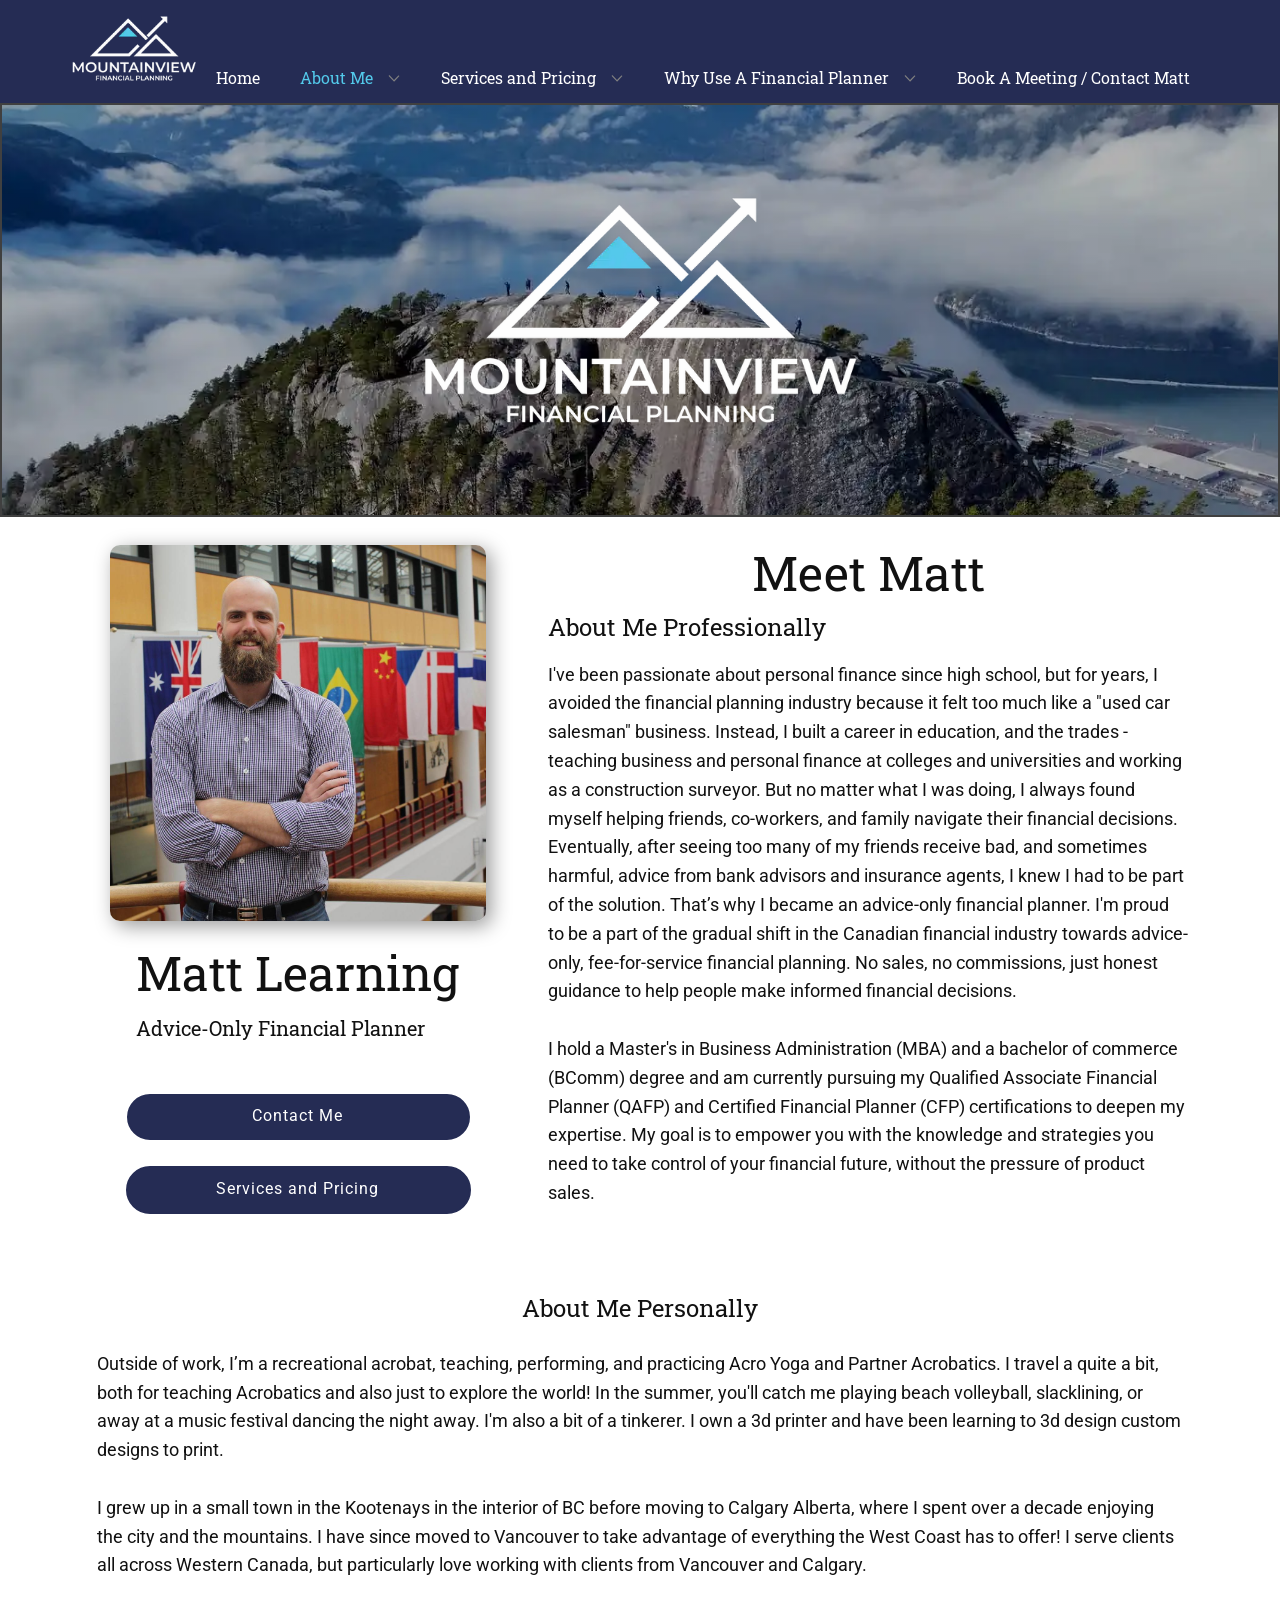
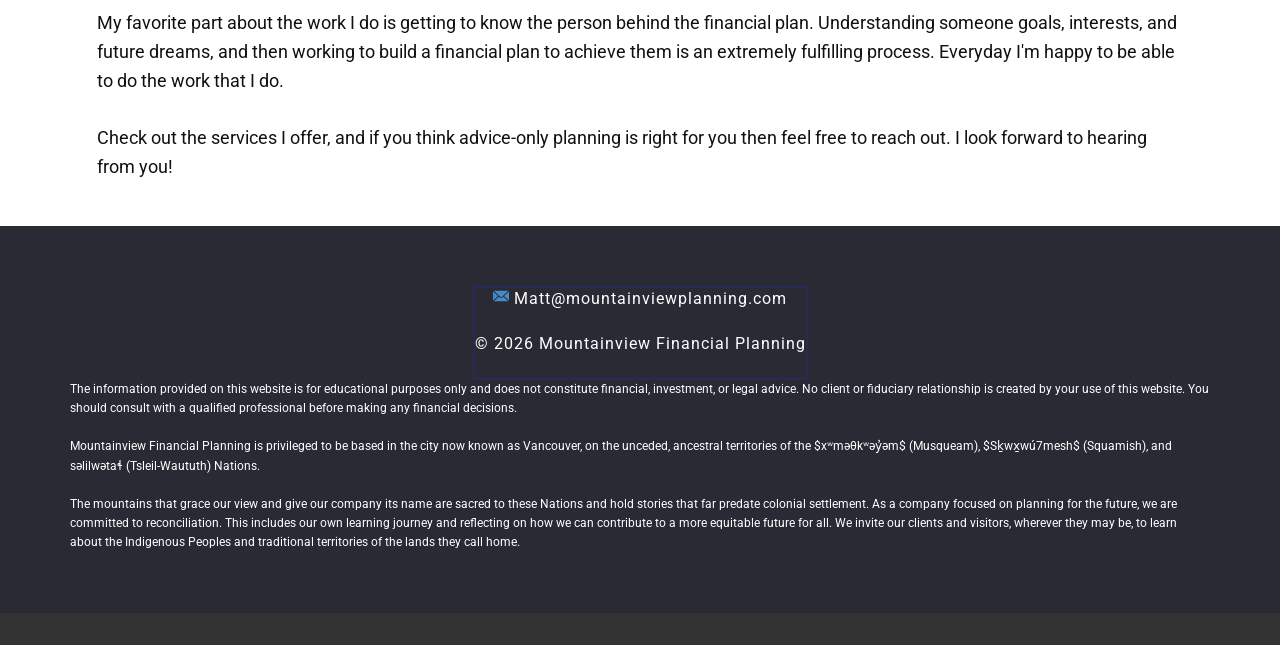
==== commit cfaae524: "Bot: Automated code minification [skip ci]" ====
--- a/About-Me.html
+++ b/About-Me.html
@@ -1,161 +1,9 @@
-<!DOCTYPE html>
-<html style="font-size: 16px;" lang="en"><head>
-    <meta name="viewport" content="width=device-width, initial-scale=1.0">
-    <meta charset="utf-8">
-    <meta name="keywords" content="Matt Learning financial planner, Vancouver financial planner, fee-only planner Calgary, advice-only advisor Western Canada, QAFP financial planner BC">
-    <meta name="description" content="Meet Matt Learning, an advice-only financial planner based in Vancouver. Learn about his background, credentials, and passion for honest financial guidance.">
-    <title>About Me</title>
-    <link rel="stylesheet" href="nicepage.css" media="screen">
-<link rel="stylesheet" href="About-Me.css" media="screen">
-    <script class="u-script" type="text/javascript" src="jquery.js" defer=""></script>
-    <script class="u-script" type="text/javascript" src="nicepage.js" defer=""></script>
-    <meta name="generator" content="Nicepage 8.4.0, nicepage.com">
-    <link rel="icon" href="images/favicon.png">
-    
-    
-    
-    
-    
-    
-    <link id="u-page-google-font" rel="stylesheet" href="https://fonts.googleapis.com/css2?display=swap&amp;family=Roboto+Slab:wght@100;200;300;400;500;600;700;800;900&amp;family=Roboto:ital,wght@0,100;0,200;0,300;0,400;0,500;0,600;0,700;0,800;0,900;1,100;1,200;1,300;1,400;1,500;1,600;1,700;1,800;1,900">
-    <script type="application/ld+json">{
+<!doctype html><html style="font-size:16px" lang="en"><meta name="viewport" content="width=device-width,initial-scale=1"><meta charset="utf-8"><meta name="keywords" content="Matt Learning financial planner, Vancouver financial planner, fee-only planner Calgary, advice-only advisor Western Canada, QAFP financial planner BC"><meta name="description" content="Meet Matt Learning, an advice-only financial planner based in Vancouver. Learn about his background, credentials, and passion for honest financial guidance."><title>About Me</title><link rel="stylesheet" href="nicepage.css" media="screen"><link rel="stylesheet" href="About-Me.css" media="screen"><script class="u-script" src="jquery.js" defer=""></script><script class="u-script" src="nicepage.js" defer=""></script><meta name="generator" content="Nicepage 8.4.0, nicepage.com"><link rel="icon" href="images/favicon.png"><link id="u-page-google-font" rel="stylesheet" href="https://fonts.googleapis.com/css2?display=swap&amp;family=Roboto+Slab:wght@100;200;300;400;500;600;700;800;900&amp;family=Roboto:ital,wght@0,100;0,200;0,300;0,400;0,500;0,600;0,700;0,800;0,900;1,100;1,200;1,300;1,400;1,500;1,600;1,700;1,800;1,900"><script type="application/ld+json">{
 		"@context": "http://schema.org",
 		"@type": "Organization",
 		"name": "Site1",
 		"logo": "images/LogoCroppedHeader.webp"
-}</script>
-    <meta name="theme-color" content="#6484a4">
-    <meta property="og:title" content="About Me">
-    <meta property="og:description" content="Meet Matt Learning, an advice-only financial planner based in Vancouver. Learn about his background, credentials, and passion for honest financial guidance.">
-    <meta property="og:type" content="website">
-  <meta name="referrer" content="origin"><meta data-intl-tel-input-cdn-path="intlTelInput/"></head>
-  <body data-path-to-root="./" data-include-products="false" class="u-body u-clearfix u-xl-mode" data-lang="en"><header class="u-clearfix u-header u-palette-2-base u-sticky u-sticky-67d8 u-header" id="header" data-animation-name="" data-animation-duration="0" data-animation-delay="0" data-animation-direction=""><div class="u-clearfix u-sheet u-valign-bottom-lg u-valign-bottom-xl u-valign-middle-sm u-sheet-1">
-        <a href="./" data-page-id="664421079" class="u-image u-logo u-image-1" data-image-width="184" data-image-height="102">
-          <img src="images/LogoCroppedHeader.webp" class="u-logo-image u-logo-image-1" alt="Mountainview Financial Planning advice-only planner logo" title="Home Page">
-        </a>
-        <nav class="u-dropdown-icon u-menu u-menu-dropdown u-offcanvas u-menu-1" role="navigation" data-responsive-from="MD">
-          <div class="menu-collapse u-custom-font u-font-roboto-slab" style="font-size: 1rem; letter-spacing: 0px;">
-            <a class="u-button-style u-custom-border-radius u-custom-left-right-menu-spacing u-custom-padding-bottom u-custom-text-active-color u-custom-text-hover-color u-custom-top-bottom-menu-spacing u-hamburger-link u-nav-link u-text-active-palette-1-base u-text-hover-palette-2-base" href="#" tabindex="-1" aria-label="Open menu" aria-controls="135f">
-              <svg class="u-svg-link" viewBox="0 0 24 24"><use xlink:href="#menu-hamburger"></use></svg>
-              <svg class="u-svg-content" version="1.1" id="menu-hamburger" viewBox="0 0 16 16" x="0px" y="0px" xmlns:xlink="http://www.w3.org/1999/xlink" xmlns="http://www.w3.org/2000/svg"><g><rect y="1" width="16" height="2"></rect><rect y="7" width="16" height="2"></rect><rect y="13" width="16" height="2"></rect>
-</g></svg>
-            </a>
-          </div>
-          <div class="u-custom-menu u-nav-container">
-            <ul role="menubar" class="u-custom-font u-font-roboto-slab u-nav u-unstyled u-nav-1"><li role="none" class="u-nav-item"><a role="menuitem" class="u-button-style u-nav-link u-radius u-text-active-palette-4-base u-text-hover-palette-4-base u-nav-popup-1" href="./">Home</a>
-</li><li role="none" class="u-nav-item"><a role="menuitem" class="u-button-style u-nav-link u-radius u-text-active-palette-4-base u-text-hover-palette-4-base u-nav-popup-1" href="About-Me.html">About Me</a><div class="u-nav-popup u-nav-popup-1"><ul role="menu" class="u-border-2 u-border-palette-2-base u-h-spacing-16 u-nav u-radius u-unstyled u-v-spacing-16 u-nav-2" aria-label="About Me menu"><li role="none" class="u-nav-item"><a role="menuitem" class="u-button-style u-nav-link u-palette-2-base u-text-active-palette-4-base u-text-hover-palette-4-base" href="About-Me.html">About Me</a>
-</li><li role="none" class="u-nav-item"><a role="menuitem" class="u-button-style u-nav-link u-palette-2-base u-text-active-palette-4-base u-text-hover-palette-4-base" href="My-Investment-Philosophy.html">My Investment Philosophy</a>
-</li></ul>
-</div>
-</li><li role="none" class="u-nav-item"><a role="menuitem" class="u-button-style u-nav-link u-radius u-text-active-palette-4-base u-text-hover-palette-4-base u-nav-popup-1" href="Services-and-Pricing.html">Services and Pricing</a><div class="u-nav-popup"><ul role="menu" class="u-border-2 u-border-palette-2-base u-h-spacing-16 u-nav u-radius u-unstyled u-v-spacing-16 u-nav-3" aria-label="Services and Pricing menu"><li role="none" class="u-nav-item"><a role="menuitem" class="u-button-style u-nav-link u-palette-2-base u-text-active-palette-4-base u-text-hover-palette-4-base" href="Services-and-Pricing.html">Services and Pricing</a>
-</li><li role="none" class="u-nav-item"><a role="menuitem" class="u-button-style u-nav-link u-palette-2-base u-text-active-palette-4-base u-text-hover-palette-4-base" href="Who-We-Serve.html">Who We Serve</a>
-</li></ul>
-</div>
-</li><li role="none" class="u-nav-item"><a role="menuitem" class="u-button-style u-nav-link u-radius u-text-active-palette-4-base u-text-hover-palette-4-base u-nav-popup-1" href="Why-Use-A-Financial-Planner.html">Why Use A Financial Planner</a><div class="u-nav-popup"><ul role="menu" class="u-border-2 u-border-palette-2-base u-h-spacing-16 u-nav u-radius u-unstyled u-v-spacing-16 u-nav-4" aria-label="Why Use A Financial Planner menu"><li role="none" class="u-nav-item"><a role="menuitem" class="u-button-style u-nav-link u-palette-2-base u-text-active-palette-4-base u-text-hover-palette-4-base" href="Why-Use-A-Financial-Planner.html">Why Use A Financial Planner</a>
-</li><li role="none" class="u-nav-item"><a role="menuitem" class="u-button-style u-nav-link u-palette-2-base u-text-active-palette-4-base u-text-hover-palette-4-base" href="The-Myth-of-Free-Planning.html">The Myth of "Free" Planning</a>
-</li></ul>
-</div>
-</li><li role="none" class="u-nav-item"><a role="menuitem" class="u-button-style u-nav-link u-radius u-text-active-palette-4-base u-text-hover-palette-4-base u-nav-popup-1" href="Book-A-Meeting-Contact-Matt.html">Book A Meeting / Contact Matt</a>
-</li></ul>
-          </div>
-          <div class="u-custom-menu u-nav-container-collapse" id="135f" role="region" aria-label="Menu panel">
-            <div class="u-black u-container-style u-inner-container-layout u-opacity u-opacity-95 u-sidenav">
-              <div class="u-inner-container-layout u-sidenav-overflow">
-                <div class="u-menu-close" tabindex="-1" aria-label="Close menu"></div>
-                <ul class="u-align-center u-nav u-popupmenu-items u-unstyled u-nav-5" role="menubar"><li role="none" class="u-nav-item"><a role="menuitem" class="u-button-style u-nav-link" href="./">Home</a>
-</li><li role="none" class="u-nav-item"><a role="menuitem" class="u-button-style u-nav-link" href="About-Me.html">About Me</a><div class="u-nav-popup"><ul role="menu" class="u-border-2 u-border-palette-2-base u-h-spacing-16 u-nav u-radius u-unstyled u-v-spacing-16 u-nav-6" aria-label="About Me menu"><li role="none" class="u-nav-item"><a role="menuitem" class="u-button-style u-nav-link" href="About-Me.html">About Me</a>
-</li><li role="none" class="u-nav-item"><a role="menuitem" class="u-button-style u-nav-link" href="My-Investment-Philosophy.html">My Investment Philosophy</a>
-</li></ul>
-</div>
-</li><li role="none" class="u-nav-item"><a role="menuitem" class="u-button-style u-nav-link" href="Services-and-Pricing.html">Services and Pricing</a><div class="u-nav-popup"><ul role="menu" class="u-border-2 u-border-palette-2-base u-h-spacing-16 u-nav u-radius u-unstyled u-v-spacing-16 u-nav-7" aria-label="Services and Pricing menu"><li role="none" class="u-nav-item"><a role="menuitem" class="u-button-style u-nav-link" href="Services-and-Pricing.html">Services and Pricing</a>
-</li><li role="none" class="u-nav-item"><a role="menuitem" class="u-button-style u-nav-link" href="Who-We-Serve.html">Who We Serve</a>
-</li></ul>
-</div>
-</li><li role="none" class="u-nav-item"><a role="menuitem" class="u-button-style u-nav-link" href="Why-Use-A-Financial-Planner.html">Why Use A Financial Planner</a><div class="u-nav-popup"><ul role="menu" class="u-border-2 u-border-palette-2-base u-h-spacing-16 u-nav u-radius u-unstyled u-v-spacing-16 u-nav-8" aria-label="Why Use A Financial Planner menu"><li role="none" class="u-nav-item"><a role="menuitem" class="u-button-style u-nav-link" href="Why-Use-A-Financial-Planner.html">Why Use A Financial Planner</a>
-</li><li role="none" class="u-nav-item"><a role="menuitem" class="u-button-style u-nav-link" href="The-Myth-of-Free-Planning.html">The Myth of "Free" Planning</a>
-</li></ul>
-</div>
-</li><li role="none" class="u-nav-item"><a role="menuitem" class="u-button-style u-nav-link" href="Book-A-Meeting-Contact-Matt.html">Book A Meeting / Contact Matt</a>
-</li></ul>
-              </div>
-            </div>
-            <div class="u-black u-menu-overlay u-opacity u-opacity-70"></div>
-          </div>
-          <style class="menu-style">@media (max-width: 939px) {
-                    [data-responsive-from="MD"] .u-nav-container {
-                        display: none;
-                    }
-                    [data-responsive-from="MD"] .menu-collapse {
-                        display: block;
-                    }
-                }</style>
-        </nav>
-      </div><style class="u-sticky-style" data-style-id="67d8">.u-sticky-fixed.u-sticky-67d8, .u-body.u-sticky-fixed .u-sticky-67d8 {
-box-shadow: 5px 5px 20px 0 rgba(0,0,0,0.4) !important
-}.u-sticky-fixed.u-sticky-67d8:before, .u-body.u-sticky-fixed .u-sticky-67d8:before {
-borders: top right bottom left !important
-} </style></header>
-    <section class="skrollable u-border-2 u-border-grey-75 u-clearfix u-image u-shading u-section-1" data-image-width="1440" data-image-height="444" id="block-12">
-      <div class="u-clearfix u-sheet u-valign-middle-xl u-sheet-1">
-        <img class="u-image u-image-contain u-image-default u-image-1" src="images/LogoCropped.webp" alt="Mountainview Financial Planning advice-only planner logo" data-image-width="595" data-image-height="330">
-      </div>
-    </section>
-    <section class="u-clearfix u-container-align-center u-section-2" id="block-10">
-      <div class="u-clearfix u-sheet u-valign-middle-lg u-valign-middle-md u-valign-middle-sm u-valign-middle-xs u-sheet-1">
-        <div class="data-layout-selected u-clearfix u-expanded-width u-gutter-0 u-layout-wrap u-layout-wrap-1">
-          <div class="u-layout" style="">
-            <div class="u-layout-row" style="">
-              <div class="u-align-left u-container-align-left u-container-align-left-xl u-container-style u-layout-cell u-left-cell u-size-24 u-size-xs-60 u-white u-layout-cell-1" src="">
-                <div class="u-container-layout u-valign-middle-sm u-container-layout-1">
-                  <img class="u-expanded-width u-image u-image-round u-preserve-proportions u-radius u-image-1" src="images/matt.jpg" alt="Head Shot of Matthew Matt Learning MBA CFP QAFP an advice only planner in Vancouver BC" data-image-width="1221" data-image-height="1221">
-                  <h2 class="u-text u-text-1">Matt Learning</h2>
-                  <h4 class="u-align-center-xs u-text u-text-2">Advice-Only Financial Planner</h4>
-                  <a href="Book-A-Meeting-Contact-Matt.html" data-page-id="243171499" class="u-btn u-button-style u-btn-1" title="Contact Me">Contact Me</a>
-                  <a href="Services-and-Pricing.html" data-page-id="474110691" class="u-btn u-button-style u-btn-2" title="Services and Pricing">Services and Pricing</a>
-                </div>
-              </div>
-              <div class="u-align-center u-container-align-center u-container-align-center-xl u-container-style u-layout-cell u-right-cell u-size-36 u-size-xs-60 u-layout-cell-2" src="">
-                <div class="u-container-layout u-valign-middle-sm u-valign-middle-xs u-container-layout-2" src="">
-                  <h2 class="u-align-center u-text u-text-3">Meet Matt</h2>
-                  <h4 class="u-align-left u-text u-text-default-lg u-text-default-xl u-text-4">About Me Professionally</h4>
-                  <p class="u-align-left u-text u-text-5"> I've been passionate about personal finance since high school, but for years, I avoided the financial planning industry because it felt too much like a "used car salesman" business. Instead, I built a career in education, and the trades - teaching business and personal finance at colleges and universities and working as a construction surveyor. But no matter what I was doing, I always found myself helping friends, co-workers, and family navigate their financial decisions.<br>Eventually, after seeing too many of my friends receive bad, and sometimes harmful, advice from bank advisors and insurance agents, I knew I had to be part of the solution. That’s why I became an advice-only financial planner. I'm proud to be a part of the gradual shift in the Canadian financial industry towards advice-only, fee-for-service financial planning. No sales, no commissions, just honest guidance to help people make informed financial decisions.<br>
-                    <br>I hold a Master's in Business Administration (MBA) and a bachelor of commerce (BComm) degree and am currently pursuing my Qualified Associate Financial Planner (QAFP) and Certified Financial Planner (CFP) certifications to deepen my expertise. My goal is to empower you with the knowledge and strategies you need to take control of your financial future, without the pressure of product sales.
-                  </p>
-                </div>
-              </div>
-            </div>
-          </div>
-        </div>
-      </div>
-    </section>
-    <section class="u-clearfix u-section-3" id="block-11">
-      <div class="u-clearfix u-sheet u-valign-middle-xs u-sheet-1">
-        <h4 class="u-align-left u-text u-text-default u-text-1">About Me Personally</h4>
-        <p class="u-align-left u-text u-text-2"> Outside of work, I’m a recreational acrobat, teaching, performing, and practicing Acro Yoga and Partner Acrobatics. I travel a quite a bit, both for teaching Acrobatics and also just to explore the world! In the summer, you'll catch me playing beach volleyball, slacklining, or away at a music festival dancing the night away. I'm also a bit of a tinkerer. I own a 3d printer and have been learning to 3d design custom designs to print.<br>
-          <br>I grew up in a small town in the Kootenays in the interior of BC before moving to Calgary Alberta, where I spent over a decade enjoying the city and the mountains. I have since moved to Vancouver to take advantage of everything the West Coast has to offer! I serve clients all across Western Canada, but particularly love working with clients from Vancouver and Calgary.<br>
-          <br>My favorite part about the work I do is getting to know the person behind the financial plan. Understanding someone goals, interests, and future dreams, and then working to build a financial plan to achieve them is an extremely fulfilling process. Everyday I'm happy to be able to do the work that I do.<br>
-          <br>Check out the services I offer, and if you think advice-only planning is right for you then feel free to reach out. I look forward to hearing from you!<br>
-          <br>
-        </p>
-      </div>
-    </section>
-    
-    
-    
-    
-    <footer class="u-align-center u-clearfix u-container-align-center u-container-align-center-xl u-footer u-palette-2-dark-3 u-footer" id="footer"><div class="u-clearfix u-sheet u-valign-middle-lg u-valign-middle-md u-valign-middle-xl u-sheet-1">
-        <a href="mailto:Matt@mountainviewplanning.com" class="u-active-none u-btn u-btn-rectangle u-button-style u-hover-none u-none u-text-body-alt-color u-btn-1"><span class="u-icon u-icon-1"><svg class="u-svg-content" viewBox="0 0 24 16" x="0px" y="0px" style="width: 1em; height: 1em;"><path fill="currentColor" d="M23.8,1.1l-7.3,6.8l7.3,6.8c0.1-0.2,0.2-0.6,0.2-0.9V2C24,1.7,23.9,1.4,23.8,1.1z M21.8,0H2.2
+}</script><meta name="theme-color" content="#6484a4"><meta property="og:title" content="About Me"><meta property="og:description" content="Meet Matt Learning, an advice-only financial planner based in Vancouver. Learn about his background, credentials, and passion for honest financial guidance."><meta property="og:type" content="website"><meta name="referrer" content="origin"><meta data-intl-tel-input-cdn-path="intlTelInput/"><body data-path-to-root="./" data-include-products="false" class="u-body u-clearfix u-xl-mode" data-lang="en"><header class="u-clearfix u-header u-palette-2-base u-sticky u-sticky-67d8 u-header" id="header" data-animation-name="" data-animation-duration="0" data-animation-delay="0" data-animation-direction=""><div class="u-clearfix u-sheet u-valign-bottom-lg u-valign-bottom-xl u-valign-middle-sm u-sheet-1"><a href="./" data-page-id="664421079" class="u-image u-logo u-image-1" data-image-width="184" data-image-height="102"><img src="images/LogoCroppedHeader.webp" class="u-logo-image u-logo-image-1" alt="Mountainview Financial Planning advice-only planner logo" title="Home Page"></a><nav class="u-dropdown-icon u-menu u-menu-dropdown u-offcanvas u-menu-1" role="navigation" data-responsive-from="MD"><div class="menu-collapse u-custom-font u-font-roboto-slab" style="font-size:1rem;letter-spacing:0"><a class="u-button-style u-custom-border-radius u-custom-left-right-menu-spacing u-custom-padding-bottom u-custom-text-active-color u-custom-text-hover-color u-custom-top-bottom-menu-spacing u-hamburger-link u-nav-link u-text-active-palette-1-base u-text-hover-palette-2-base" href="#" tabindex="-1" aria-label="Open menu" aria-controls="135f"><svg class="u-svg-link" viewBox="0 0 24 24"><use xlink:href="#menu-hamburger"></use></svg> <svg class="u-svg-content" version="1.1" id="menu-hamburger" viewBox="0 0 16 16" x="0px" y="0px" xmlns:xlink="http://www.w3.org/1999/xlink" xmlns="http://www.w3.org/2000/svg"><g><rect y="1" width="16" height="2"></rect><rect y="7" width="16" height="2"></rect><rect y="13" width="16" height="2"></rect></g></svg></a></div><div class="u-custom-menu u-nav-container"><ul role="menubar" class="u-custom-font u-font-roboto-slab u-nav u-unstyled u-nav-1"><li role="none" class="u-nav-item"><a role="menuitem" class="u-button-style u-nav-link u-radius u-text-active-palette-4-base u-text-hover-palette-4-base u-nav-popup-1" href="./">Home</a><li role="none" class="u-nav-item"><a role="menuitem" class="u-button-style u-nav-link u-radius u-text-active-palette-4-base u-text-hover-palette-4-base u-nav-popup-1" href="About-Me.html">About Me</a><div class="u-nav-popup u-nav-popup-1"><ul role="menu" class="u-border-2 u-border-palette-2-base u-h-spacing-16 u-nav u-radius u-unstyled u-v-spacing-16 u-nav-2" aria-label="About Me menu"><li role="none" class="u-nav-item"><a role="menuitem" class="u-button-style u-nav-link u-palette-2-base u-text-active-palette-4-base u-text-hover-palette-4-base" href="About-Me.html">About Me</a><li role="none" class="u-nav-item"><a role="menuitem" class="u-button-style u-nav-link u-palette-2-base u-text-active-palette-4-base u-text-hover-palette-4-base" href="My-Investment-Philosophy.html">My Investment Philosophy</a></ul></div><li role="none" class="u-nav-item"><a role="menuitem" class="u-button-style u-nav-link u-radius u-text-active-palette-4-base u-text-hover-palette-4-base u-nav-popup-1" href="Services-and-Pricing.html">Services and Pricing</a><div class="u-nav-popup"><ul role="menu" class="u-border-2 u-border-palette-2-base u-h-spacing-16 u-nav u-radius u-unstyled u-v-spacing-16 u-nav-3" aria-label="Services and Pricing menu"><li role="none" class="u-nav-item"><a role="menuitem" class="u-button-style u-nav-link u-palette-2-base u-text-active-palette-4-base u-text-hover-palette-4-base" href="Services-and-Pricing.html">Services and Pricing</a><li role="none" class="u-nav-item"><a role="menuitem" class="u-button-style u-nav-link u-palette-2-base u-text-active-palette-4-base u-text-hover-palette-4-base" href="Who-We-Serve.html">Who We Serve</a></ul></div><li role="none" class="u-nav-item"><a role="menuitem" class="u-button-style u-nav-link u-radius u-text-active-palette-4-base u-text-hover-palette-4-base u-nav-popup-1" href="Why-Use-A-Financial-Planner.html">Why Use A Financial Planner</a><div class="u-nav-popup"><ul role="menu" class="u-border-2 u-border-palette-2-base u-h-spacing-16 u-nav u-radius u-unstyled u-v-spacing-16 u-nav-4" aria-label="Why Use A Financial Planner menu"><li role="none" class="u-nav-item"><a role="menuitem" class="u-button-style u-nav-link u-palette-2-base u-text-active-palette-4-base u-text-hover-palette-4-base" href="Why-Use-A-Financial-Planner.html">Why Use A Financial Planner</a><li role="none" class="u-nav-item"><a role="menuitem" class="u-button-style u-nav-link u-palette-2-base u-text-active-palette-4-base u-text-hover-palette-4-base" href="The-Myth-of-Free-Planning.html">The Myth of "Free" Planning</a></ul></div><li role="none" class="u-nav-item"><a role="menuitem" class="u-button-style u-nav-link u-radius u-text-active-palette-4-base u-text-hover-palette-4-base u-nav-popup-1" href="Book-A-Meeting-Contact-Matt.html">Book A Meeting / Contact Matt</a></ul></div><div class="u-custom-menu u-nav-container-collapse" id="135f" role="region" aria-label="Menu panel"><div class="u-black u-container-style u-inner-container-layout u-opacity u-opacity-95 u-sidenav"><div class="u-inner-container-layout u-sidenav-overflow"><div class="u-menu-close" tabindex="-1" aria-label="Close menu"></div><ul class="u-align-center u-nav u-popupmenu-items u-unstyled u-nav-5" role="menubar"><li role="none" class="u-nav-item"><a role="menuitem" class="u-button-style u-nav-link" href="./">Home</a><li role="none" class="u-nav-item"><a role="menuitem" class="u-button-style u-nav-link" href="About-Me.html">About Me</a><div class="u-nav-popup"><ul role="menu" class="u-border-2 u-border-palette-2-base u-h-spacing-16 u-nav u-radius u-unstyled u-v-spacing-16 u-nav-6" aria-label="About Me menu"><li role="none" class="u-nav-item"><a role="menuitem" class="u-button-style u-nav-link" href="About-Me.html">About Me</a><li role="none" class="u-nav-item"><a role="menuitem" class="u-button-style u-nav-link" href="My-Investment-Philosophy.html">My Investment Philosophy</a></ul></div><li role="none" class="u-nav-item"><a role="menuitem" class="u-button-style u-nav-link" href="Services-and-Pricing.html">Services and Pricing</a><div class="u-nav-popup"><ul role="menu" class="u-border-2 u-border-palette-2-base u-h-spacing-16 u-nav u-radius u-unstyled u-v-spacing-16 u-nav-7" aria-label="Services and Pricing menu"><li role="none" class="u-nav-item"><a role="menuitem" class="u-button-style u-nav-link" href="Services-and-Pricing.html">Services and Pricing</a><li role="none" class="u-nav-item"><a role="menuitem" class="u-button-style u-nav-link" href="Who-We-Serve.html">Who We Serve</a></ul></div><li role="none" class="u-nav-item"><a role="menuitem" class="u-button-style u-nav-link" href="Why-Use-A-Financial-Planner.html">Why Use A Financial Planner</a><div class="u-nav-popup"><ul role="menu" class="u-border-2 u-border-palette-2-base u-h-spacing-16 u-nav u-radius u-unstyled u-v-spacing-16 u-nav-8" aria-label="Why Use A Financial Planner menu"><li role="none" class="u-nav-item"><a role="menuitem" class="u-button-style u-nav-link" href="Why-Use-A-Financial-Planner.html">Why Use A Financial Planner</a><li role="none" class="u-nav-item"><a role="menuitem" class="u-button-style u-nav-link" href="The-Myth-of-Free-Planning.html">The Myth of "Free" Planning</a></ul></div><li role="none" class="u-nav-item"><a role="menuitem" class="u-button-style u-nav-link" href="Book-A-Meeting-Contact-Matt.html">Book A Meeting / Contact Matt</a></ul></div></div><div class="u-black u-menu-overlay u-opacity u-opacity-70"></div></div><style class="menu-style">@media (max-width:939px){[data-responsive-from=MD] .u-nav-container{display:none}[data-responsive-from=MD] .menu-collapse{display:block}}</style></nav></div><style class="u-sticky-style" data-style-id="67d8">.u-body.u-sticky-fixed .u-sticky-67d8,.u-sticky-fixed.u-sticky-67d8{box-shadow:5px 5px 20px 0 rgba(0,0,0,.4)!important}.u-body.u-sticky-fixed .u-sticky-67d8:before,.u-sticky-fixed.u-sticky-67d8:before{borders:top right bottom left!important}</style></header><section class="skrollable u-border-2 u-border-grey-75 u-clearfix u-image u-shading u-section-1" data-image-width="1440" data-image-height="444" id="block-12"><div class="u-clearfix u-sheet u-valign-middle-xl u-sheet-1"><img class="u-image u-image-contain u-image-default u-image-1" src="images/LogoCropped.webp" alt="Mountainview Financial Planning advice-only planner logo" data-image-width="595" data-image-height="330"></div></section><section class="u-clearfix u-container-align-center u-section-2" id="block-10"><div class="u-clearfix u-sheet u-valign-middle-lg u-valign-middle-md u-valign-middle-sm u-valign-middle-xs u-sheet-1"><div class="data-layout-selected u-clearfix u-expanded-width u-gutter-0 u-layout-wrap u-layout-wrap-1"><div class="u-layout" style=""><div class="u-layout-row" style=""><div class="u-align-left u-container-align-left u-container-align-left-xl u-container-style u-layout-cell u-left-cell u-size-24 u-size-xs-60 u-white u-layout-cell-1" src=""><div class="u-container-layout u-valign-middle-sm u-container-layout-1"><img class="u-expanded-width u-image u-image-round u-preserve-proportions u-radius u-image-1" src="images/matt.jpg" alt="Head Shot of Matthew Matt Learning MBA CFP QAFP an advice only planner in Vancouver BC" data-image-width="1221" data-image-height="1221"><h2 class="u-text u-text-1">Matt Learning</h2><h4 class="u-align-center-xs u-text u-text-2">Advice-Only Financial Planner</h4><a href="Book-A-Meeting-Contact-Matt.html" data-page-id="243171499" class="u-btn u-button-style u-btn-1" title="Contact Me">Contact Me</a> <a href="Services-and-Pricing.html" data-page-id="474110691" class="u-btn u-button-style u-btn-2" title="Services and Pricing">Services and Pricing</a></div></div><div class="u-align-center u-container-align-center u-container-align-center-xl u-container-style u-layout-cell u-right-cell u-size-36 u-size-xs-60 u-layout-cell-2" src=""><div class="u-container-layout u-valign-middle-sm u-valign-middle-xs u-container-layout-2" src=""><h2 class="u-align-center u-text u-text-3">Meet Matt</h2><h4 class="u-align-left u-text u-text-default-lg u-text-default-xl u-text-4">About Me Professionally</h4><p class="u-align-left u-text u-text-5">I've been passionate about personal finance since high school, but for years, I avoided the financial planning industry because it felt too much like a "used car salesman" business. Instead, I built a career in education, and the trades - teaching business and personal finance at colleges and universities and working as a construction surveyor. But no matter what I was doing, I always found myself helping friends, co-workers, and family navigate their financial decisions.<br>Eventually, after seeing too many of my friends receive bad, and sometimes harmful, advice from bank advisors and insurance agents, I knew I had to be part of the solution. That’s why I became an advice-only financial planner. I'm proud to be a part of the gradual shift in the Canadian financial industry towards advice-only, fee-for-service financial planning. No sales, no commissions, just honest guidance to help people make informed financial decisions.<br><br>I hold a Master's in Business Administration (MBA) and a bachelor of commerce (BComm) degree and am currently pursuing my Qualified Associate Financial Planner (QAFP) and Certified Financial Planner (CFP) certifications to deepen my expertise. My goal is to empower you with the knowledge and strategies you need to take control of your financial future, without the pressure of product sales.</div></div></div></div></div></div></section><section class="u-clearfix u-section-3" id="block-11"><div class="u-clearfix u-sheet u-valign-middle-xs u-sheet-1"><h4 class="u-align-left u-text u-text-default u-text-1">About Me Personally</h4><p class="u-align-left u-text u-text-2">Outside of work, I’m a recreational acrobat, teaching, performing, and practicing Acro Yoga and Partner Acrobatics. I travel a quite a bit, both for teaching Acrobatics and also just to explore the world! In the summer, you'll catch me playing beach volleyball, slacklining, or away at a music festival dancing the night away. I'm also a bit of a tinkerer. I own a 3d printer and have been learning to 3d design custom designs to print.<br><br>I grew up in a small town in the Kootenays in the interior of BC before moving to Calgary Alberta, where I spent over a decade enjoying the city and the mountains. I have since moved to Vancouver to take advantage of everything the West Coast has to offer! I serve clients all across Western Canada, but particularly love working with clients from Vancouver and Calgary.<br><br>My favorite part about the work I do is getting to know the person behind the financial plan. Understanding someone goals, interests, and future dreams, and then working to build a financial plan to achieve them is an extremely fulfilling process. Everyday I'm happy to be able to do the work that I do.<br><br>Check out the services I offer, and if you think advice-only planning is right for you then feel free to reach out. I look forward to hearing from you!<br><br></div></section><footer class="u-align-center u-clearfix u-container-align-center u-container-align-center-xl u-footer u-palette-2-dark-3 u-footer" id="footer"><div class="u-clearfix u-sheet u-valign-middle-lg u-valign-middle-md u-valign-middle-xl u-sheet-1"><a href="mailto:Matt@mountainviewplanning.com" class="u-active-none u-btn u-btn-rectangle u-button-style u-hover-none u-none u-text-body-alt-color u-btn-1"><span class="u-icon u-icon-1"><svg class="u-svg-content" viewBox="0 0 24 16" x="0px" y="0px" style="width:1em;height:1em"><path fill="currentColor" d="M23.8,1.1l-7.3,6.8l7.3,6.8c0.1-0.2,0.2-0.6,0.2-0.9V2C24,1.7,23.9,1.4,23.8,1.1z M21.8,0H2.2
 	c-0.4,0-0.7,0.1-1,0.2L10.6,9c0.8,0.8,2.2,0.8,3,0l9.2-8.7C22.6,0.1,22.2,0,21.8,0z M0.2,1.1C0.1,1.4,0,1.7,0,2V14
 	c0,0.3,0.1,0.6,0.2,0.9l7.3-6.8L0.2,1.1z M15.5,9l-1.1,1c-1.3,1.2-3.6,1.2-4.9,0l-1-1l-7.3,6.8c0.2,0.1,0.6,0.2,1,0.2H22
-	c0.4,0,0.6-0.1,1-0.2L15.5,9z"></path></svg></span>&nbsp;Matt@mountainviewplanning.com<br>
-          <br>© 2026 Mountainview Financial Planning<br>
-          <br>
-        </a>
-        <p class="u-align-left u-small-text u-text u-text-variant u-text-1"> The information provided on this website is for educational purposes only and does not constitute financial, investment, or legal advice. No client or fiduciary relationship is created by your use of this website. You should consult with a qualified professional before making any financial decisions.<br>
-          <br>Mountainview Financial Planning is privileged to be based in the city now known as Vancouver, on the unceded, ancestral territories of the $xʷməθkʷəy̓əm$ (Musqueam), $Sḵwx̱wú7mesh$ (Squamish), and səlilwətaɬ (Tsleil-Waututh) Nations.<br>
-          <br>The mountains that grace our view and give our company its name are sacred to these Nations and hold stories that far predate colonial settlement. As a company focused on planning for the future, we are committed to reconciliation. This includes our own learning journey and reflecting on how we can contribute to a more equitable future for all. We invite our clients and visitors, wherever they may be, to learn about the Indigenous Peoples and traditional territories of the lands they call home.
-        </p>
-      </div></footer>
-    <section class="u-backlink u-clearfix u-grey-80"></section>
-  
-</body></html>+	c0.4,0,0.6-0.1,1-0.2L15.5,9z"></path></svg></span>&nbsp;Matt@mountainviewplanning.com<br><br>© 2026 Mountainview Financial Planning<br><br></a><p class="u-align-left u-small-text u-text u-text-variant u-text-1">The information provided on this website is for educational purposes only and does not constitute financial, investment, or legal advice. No client or fiduciary relationship is created by your use of this website. You should consult with a qualified professional before making any financial decisions.<br><br>Mountainview Financial Planning is privileged to be based in the city now known as Vancouver, on the unceded, ancestral territories of the $xʷməθkʷəy̓əm$ (Musqueam), $Sḵwx̱wú7mesh$ (Squamish), and səlilwətaɬ (Tsleil-Waututh) Nations.<br><br>The mountains that grace our view and give our company its name are sacred to these Nations and hold stories that far predate colonial settlement. As a company focused on planning for the future, we are committed to reconciliation. This includes our own learning journey and reflecting on how we can contribute to a more equitable future for all. We invite our clients and visitors, wherever they may be, to learn about the Indigenous Peoples and traditional territories of the lands they call home.</div></footer><section class="u-backlink u-clearfix u-grey-80"></section>
--- a/nicepage.css
+++ b/nicepage.css
@@ -1,46475 +1,11 @@
-/*begin-commonstyles library*//*!
+@charset "UTF-8";/*!
  * froala_editor v4.0.6 (https://www.froala.com/wysiwyg-editor)
  * License https://froala.com/wysiwyg-editor/terms/
  * Copyright 2014-2021 Froala Labs
- */
-
-.fr-clearfix::after {
-  clear: both;
-  display: block;
-  content: "";
-  height: 0; }
-
-.fr-hide-by-clipping {
-  position: absolute;
-  width: 1px;
-  height: 1px;
-  padding: 0;
-  margin: -1px;
-  overflow: hidden;
-  clip: rect(0, 0, 0, 0);
-  border: 0; }
-
-.fr-view img.fr-rounded, .fr-view .fr-img-caption.fr-rounded img {
-  border-radius: 10px;
-  -moz-border-radius: 10px;
-  -webkit-border-radius: 10px;
-  -moz-background-clip: padding;
-  -webkit-background-clip: padding-box;
-  background-clip: padding-box; }
-
-.fr-view img.fr-shadow, .fr-view .fr-img-caption.fr-shadow img {
-  -webkit-box-shadow: 10px 10px 5px 0px #cccccc;
-  -moz-box-shadow: 10px 10px 5px 0px #cccccc;
-  box-shadow: 10px 10px 5px 0px #cccccc; }
-
-.fr-view img.fr-bordered, .fr-view .fr-img-caption.fr-bordered img {
-  border: solid 5px #CCC; }
-
-.fr-view img.fr-bordered {
-  -webkit-box-sizing: content-box;
-  -moz-box-sizing: content-box;
-  box-sizing: content-box; }
-
-.fr-view .fr-img-caption.fr-bordered img {
-  -webkit-box-sizing: border-box;
-  -moz-box-sizing: border-box;
-  box-sizing: border-box; }
-
-.fr-view {
-  word-wrap: break-word; }
-  .fr-view span[style~="color:"] a {
-    color: inherit; }
-  .fr-view strong {
-    font-weight: 700; }
-  .fr-view table[border='0'] td:not([class]), .fr-view table[border='0'] th:not([class]), .fr-view table[border='0'] td[class=""], .fr-view table[border='0'] th[class=""] {
-    border-width: 0px; }
-  .fr-view table {
-    border: none;
-    border-collapse: collapse;
-    empty-cells: show;
-    max-width: 100%; }
-    .fr-view table td {
-      min-width: 5px; }
-    .fr-view table.fr-dashed-borders td, .fr-view table.fr-dashed-borders th {
-      border-style: dashed; }
-    .fr-view table.fr-alternate-rows tbody tr:nth-child(2n) {
-      background: whitesmoke; }
-    .fr-view table td, .fr-view table th {
-      border: 1px solid #DDD; }
-      .fr-view table td:empty, .fr-view table th:empty {
-        height: 20px; }
-      .fr-view table td.fr-highlighted, .fr-view table th.fr-highlighted {
-        border: 1px double red; }
-      .fr-view table td.fr-thick, .fr-view table th.fr-thick {
-        border-width: 2px; }
-    .fr-view table th {
-      background: #ececec; }
-  .fr-view hr {
-    clear: both;
-    user-select: none;
-    -o-user-select: none;
-    -moz-user-select: none;
-    -khtml-user-select: none;
-    -webkit-user-select: none;
-    -ms-user-select: none;
-    break-after: always;
-    page-break-after: always; }
-  .fr-view .fr-file {
-    position: relative; }
-    .fr-view .fr-file::after {
-      position: relative;
-      content: "\1F4CE";
-      font-weight: normal; }
-  .fr-view pre {
-    white-space: pre-wrap;
-    word-wrap: break-word;
-    overflow: visible; }
-/*  .fr-view[dir="rtl"] blockquote {
-    border-left: none;
-    border-right: solid 2px #5E35B1;
-    margin-right: 0;
-    padding-right: 5px;
-    padding-left: 0; }
-    .fr-view[dir="rtl"] blockquote blockquote {
-      border-color: #00BCD4; }
-      .fr-view[dir="rtl"] blockquote blockquote blockquote {
-        border-color: #43A047; }
-  .fr-view blockquote {
-    border-left: solid 2px #5E35B1;
-    margin-left: 0;
-    padding-left: 5px;
-    color: #5E35B1; }
-    .fr-view blockquote blockquote {
-      border-color: #00BCD4;
-      color: #00BCD4; }
-      .fr-view blockquote blockquote blockquote {
-        border-color: #43A047;
-        color: #43A047; } */
-  .fr-view span.fr-emoticon {
-    font-weight: normal;
-    font-family: "Apple Color Emoji","Segoe UI Emoji","NotoColorEmoji","Segoe UI Symbol","Android Emoji","EmojiSymbols";
-    display: inline;
-    line-height: 0; }
-    .fr-view span.fr-emoticon.fr-emoticon-img {
-      background-repeat: no-repeat !important;
-      font-size: inherit;
-      height: 1em;
-      width: 1em;
-      min-height: 20px;
-      min-width: 20px;
-      display: inline-block;
-      margin: -.1em .1em .1em;
-      line-height: 1;
-      vertical-align: middle; }
-  .fr-view .fr-text-gray {
-    color: #AAA !important; }
-  .fr-view .fr-text-bordered {
-    border-top: solid 1px #222;
-    border-bottom: solid 1px #222;
-    padding: 10px 0; }
-  .fr-view .fr-text-spaced {
-    letter-spacing: 1px; }
-  .fr-view .fr-text-uppercase {
-    text-transform: uppercase; }
-  .fr-view .fr-class-highlighted {
-    background-color: #ffff00; }
-  .fr-view .fr-class-code {
-    border-color: #cccccc;
-    border-radius: 2px;
-    -moz-border-radius: 2px;
-    -webkit-border-radius: 2px;
-    -moz-background-clip: padding;
-    -webkit-background-clip: padding-box;
-    background-clip: padding-box;
-    background: #f5f5f5;
-    padding: 10px;
-    font-family: "Courier New", Courier, monospace; }
-  .fr-view .fr-class-transparency {
-    opacity: 0.5; }
-  .fr-view img {
-    position: relative;
-    max-width: 100%; }
-    .fr-view img.fr-dib {
-      margin: 10px auto;
-      display: block;
-      float: none;
-      vertical-align: top; }
-      .fr-view img.fr-dib.fr-fil {
-        margin-left: 0;
-        text-align: left; }
-      .fr-view img.fr-dib.fr-fir {
-        margin-right: 0;
-        text-align: right; }
-    .fr-view img.fr-dii {
-      display: inline-block;
-      float: none;
-      vertical-align: bottom;
-      margin-left: 5px;
-      margin-right: 5px;
-      max-width: calc(100% - (2 * 5px)); }
-      .fr-view img.fr-dii.fr-fil {
-        float: left;
-        margin: 10px 15px 10px 0;
-        max-width: calc(100% - 5px); }
-      .fr-view img.fr-dii.fr-fir {
-        float: right;
-        margin: 10px 0 10px 15px;
-        max-width: calc(100% - 5px); }
-  .fr-view span.fr-img-caption {
-    position: relative;
-    max-width: 100%; }
-    .fr-view span.fr-img-caption.fr-dib {
-      margin: 5px auto;
-      display: block;
-      float: none;
-      vertical-align: top; }
-      .fr-view span.fr-img-caption.fr-dib.fr-fil {
-        margin-left: 0;
-        text-align: left; }
-      .fr-view span.fr-img-caption.fr-dib.fr-fir {
-        margin-right: 0;
-        text-align: right; }
-    .fr-view span.fr-img-caption.fr-dii {
-      display: inline-block;
-      float: none;
-      vertical-align: bottom;
-      margin-left: 5px;
-      margin-right: 5px;
-      max-width: calc(100% - (2 * 5px)); }
-      .fr-view span.fr-img-caption.fr-dii.fr-fil {
-        float: left;
-        margin: 5px 5px 5px 0;
-        max-width: calc(100% - 5px); }
-      .fr-view span.fr-img-caption.fr-dii.fr-fir {
-        float: right;
-        margin: 5px 0 5px 5px;
-        max-width: calc(100% - 5px); }
-  .fr-view .fr-video {
-    text-align: center;
-    position: relative; }
-    .fr-view .fr-video.fr-rv {
-      padding-bottom: 56.25%;
-      padding-top: 30px;
-      height: 0;
-      overflow: hidden; }
-      .fr-view .fr-video.fr-rv > iframe, .fr-view .fr-video.fr-rv object, .fr-view .fr-video.fr-rv embed {
-        position: absolute !important;
-        top: 0;
-        left: 0;
-        width: 100%;
-        height: 100%; }
-    .fr-view .fr-video > * {
-      -webkit-box-sizing: content-box;
-      -moz-box-sizing: content-box;
-      box-sizing: content-box;
-      max-width: 100%;
-      border: none; }
-    .fr-view .fr-video.fr-dvb {
-      display: block;
-      clear: both; }
-      .fr-view .fr-video.fr-dvb.fr-fvl {
-        text-align: left; }
-      .fr-view .fr-video.fr-dvb.fr-fvr {
-        text-align: right; }
-    .fr-view .fr-video.fr-dvi {
-      display: inline-block; }
-      .fr-view .fr-video.fr-dvi.fr-fvl {
-        float: left; }
-      .fr-view .fr-video.fr-dvi.fr-fvr {
-        float: right; }
-  .fr-view a.fr-strong {
-    font-weight: 700; }
-  .fr-view a.fr-green {
-    color: green; }
-  .fr-view .fr-img-caption {
-    text-align: center; }
-    .fr-view .fr-img-caption .fr-img-wrap {
-      padding: 0;
-      margin: auto;
-      text-align: center;
-      width: 100%; }
-      .fr-view .fr-img-caption .fr-img-wrap a {
-        display: block; }
-      .fr-view .fr-img-caption .fr-img-wrap img {
-        display: block;
-        margin: auto;
-        width: 100%; }
-      .fr-view .fr-img-caption .fr-img-wrap > span {
-        margin: auto;
-        display: block;
-        padding: 5px 5px 10px;
-        font-size: 14px;
-        font-weight: initial;
-        -webkit-box-sizing: border-box;
-        -moz-box-sizing: border-box;
-        box-sizing: border-box;
-        -webkit-opacity: 0.9;
-        -moz-opacity: 0.9;
-        opacity: 0.9;
-        -ms-filter: "progid:DXImageTransform.Microsoft.Alpha(Opacity=0)";
-        width: 100%;
-        text-align: center; }
-  .fr-view button.fr-rounded, .fr-view input.fr-rounded, .fr-view textarea.fr-rounded {
-    border-radius: 10px;
-    -moz-border-radius: 10px;
-    -webkit-border-radius: 10px;
-    -moz-background-clip: padding;
-    -webkit-background-clip: padding-box;
-    background-clip: padding-box; }
-  .fr-view button.fr-large, .fr-view input.fr-large, .fr-view textarea.fr-large {
-    font-size: 24px; }
-
-/**
- * Image style.
- */
-a.fr-view.fr-strong {
-  font-weight: 700; }
-a.fr-view.fr-green {
-  color: green; }
-
-/**
- * Link style.
- */
-img.fr-view {
-  position: relative;
-  max-width: 100%; }
-  img.fr-view.fr-dib {
-    margin: 5px auto;
-    display: block;
-    float: none;
-    vertical-align: top; }
-    img.fr-view.fr-dib.fr-fil {
-      margin-left: 0;
-      text-align: left; }
-    img.fr-view.fr-dib.fr-fir {
-      margin-right: 0;
-      text-align: right; }
-  img.fr-view.fr-dii {
-    display: inline-block;
-    float: none;
-    vertical-align: bottom;
-    margin-left: 5px;
-    margin-right: 5px;
-    max-width: calc(100% - (2 * 5px)); }
-    img.fr-view.fr-dii.fr-fil {
-      float: left;
-      margin: 5px 5px 5px 0;
-      max-width: calc(100% - 5px); }
-    img.fr-view.fr-dii.fr-fir {
-      float: right;
-      margin: 5px 0 5px 5px;
-      max-width: calc(100% - 5px); }
-
-span.fr-img-caption.fr-view {
-  position: relative;
-  max-width: 100%; }
-  span.fr-img-caption.fr-view.fr-dib {
-    margin: 5px auto;
-    display: block;
-    float: none;
-    vertical-align: top; }
-    span.fr-img-caption.fr-view.fr-dib.fr-fil {
-      margin-left: 0;
-      text-align: left; }
-    span.fr-img-caption.fr-view.fr-dib.fr-fir {
-      margin-right: 0;
-      text-align: right; }
-  span.fr-img-caption.fr-view.fr-dii {
-    display: inline-block;
-    float: none;
-    vertical-align: bottom;
-    margin-left: 5px;
-    margin-right: 5px;
-    max-width: calc(100% - (2 * 5px)); }
-    span.fr-img-caption.fr-view.fr-dii.fr-fil {
-      float: left;
-      margin: 5px 5px 5px 0;
-      max-width: calc(100% - 5px); }
-    span.fr-img-caption.fr-view.fr-dii.fr-fir {
-      float: right;
-      margin: 5px 0 5px 5px;
-      max-width: calc(100% - 5px); }
-/*end-commonstyles library*/@charset "UTF-8";
-.u-hidden-block {
-  visibility: hidden!important;
-}
-.u-locked-block {
-  pointer-events: none!important;
-}
-/*! normalize.css v4.1.1 | MIT License | github.com/necolas/normalize.css */
-html {
-  font-family: sans-serif;
-  -ms-text-size-adjust: 100%;
-  -webkit-text-size-adjust: 100%;
-}
-body {
-  margin: 0;
-}
-article,
-aside,
-details,
-figcaption,
-figure,
-footer,
-header,
-main,
-menu,
-nav,
-section,
-summary {
-  display: block;
-}
-audio,
-canvas,
-progress,
-video {
-  display: inline-block;
-}
-audio:not([controls]) {
-  display: none;
-  height: 0;
-}
-progress {
-  vertical-align: baseline;
-}
-template,
-[hidden] {
-  display: none;
-}
-a {
-  background-color: transparent;
-  -webkit-text-decoration-skip: objects;
-}
-a:active,
-a:hover {
-  outline-width: 0;
-}
-abbr[title] {
-  border-bottom: none;
-  text-decoration: underline;
-}
-b,
-strong {
-  font-weight: inherit;
-  font-weight: bold;
-}
-dfn {
-  font-style: italic;
-}
-h1 {
-  font-size: 2em;
-  margin: 0.67em 0;
-}
-mark {
-  background-color: #ff0;
-  color: #000;
-}
-small {
-  font-size: 80%;
-}
-sub,
-sup {
-  font-size: 75%;
-  line-height: 0;
-  position: relative;
-  vertical-align: baseline;
-}
-sub {
-  bottom: -0.25em;
-}
-sup {
-  top: -0.5em;
-}
-img {
-  border-style: none;
-}
-svg:not(:root) {
-  overflow: hidden;
-}
-code,
-kbd,
-pre,
-samp {
-  font-family: monospace,monospace;
-  font-size: 1em;
-}
-hr {
-  box-sizing: content-box;
-  height: 0;
-  overflow: visible;
-}
-button,
-input,
-optgroup,
-select,
-textarea {
-  color: inherit;
-  font: inherit;
-  margin: 0;
-}
-optgroup {
-  font-weight: 700;
-}
-button,
-input {
-  overflow: visible;
-}
-button,
-select {
-  text-transform: none;
-}
-button,
-html [type="button"],
-[type="reset"],
-[type="submit"] {
-  -webkit-appearance: button;
-}
-button::-moz-focus-inner,
-[type="button"]::-moz-focus-inner,
-[type="reset"]::-moz-focus-inner,
-[type="submit"]::-moz-focus-inner {
-  border-style: none;
-  padding: 0;
-}
-button:-moz-focusring,
-[type="button"]:-moz-focusring,
-[type="reset"]:-moz-focusring,
-[type="submit"]:-moz-focusring {
-  outline: 1px dotted ButtonText;
-}
-fieldset {
-  border: 1px solid silver;
-  margin: 0 2px;
-  padding: 0.35em 0.625em 0.75em;
-}
-legend {
-  box-sizing: border-box;
-  color: inherit;
-  display: table;
-  max-width: 100%;
-  padding: 0;
-  white-space: normal;
-}
-textarea {
-  overflow: auto;
-  outline: none;
-}
-button,
-select,
-input,
-textarea {
-  outline: none;
-}
-[type="checkbox"],
-[type="radio"] {
-  box-sizing: border-box;
-  padding: 0;
-}
-[type="number"]::-webkit-inner-spin-button,
-[type="number"]::-webkit-outer-spin-button {
-  height: auto;
-}
-[type="search"] {
-  -webkit-appearance: textfield;
-  outline-offset: -2px;
-}
-[type="search"]::-webkit-search-cancel-button,
-[type="search"]::-webkit-search-decoration {
-  -webkit-appearance: none;
-}
-::-webkit-input-placeholder {
-  color: inherit;
-  opacity: 0.54;
-}
-::-webkit-file-upload-button {
-  -webkit-appearance: button;
-  font: inherit;
-}
-ul,
-ol {
-  padding-left: 20px;
-}
-/* Fade effect */
-/* Over effect */
-/* Slide effect */
-/* Over and Slide effect */
-/* Flip Left effect */
-/* Flip Right effect */
-/* Flip Top effect */
-/* Flip Bottom effect */
-/* Wobble Left effect */
-/* Wobble Right effect */
-/* Wobble top effect */
-/* Wobble bottom effect */
-/* Zoom and Rotate Effects */
-/* Utility */
-.u-over-slide {
-  position: absolute;
-  left: 0;
-  top: 0;
-  width: 100%;
-  height: 100%;
-}
-.u-background-effect {
-  overflow: hidden;
-}
-.u-background-effect ~ .u-container-layout {
-  cursor: pointer;
-}
-/* Fade effect */
-.u-effect-fade .u-over-slide {
-  opacity: 0;
-  transition: all 500ms ease;
-}
-.u-effect-fade:hover .u-over-slide,
-.u-effect-fade.u-effect-active .u-over-slide {
-  opacity: 1;
-}
-/* Over effect */
-.u-effect-over-left .u-over-slide {
-  transform: translate(-100%, 0);
-  transition: all 500ms ease;
-}
-.u-effect-over-left:hover .u-over-slide,
-.u-effect-over-left.u-effect-active .u-over-slide {
-  transform: translate(0, 0);
-}
-.u-effect-over-right .u-over-slide {
-  transform: translate(100%, 0);
-  transition: all 500ms ease;
-}
-.u-effect-over-right:hover .u-over-slide,
-.u-effect-over-right.u-effect-active .u-over-slide {
-  transform: translate(0, 0);
-}
-.u-effect-over-top .u-over-slide {
-  transform: translate(0, -100%);
-  transition: all 500ms ease;
-}
-.u-effect-over-top:hover .u-over-slide,
-.u-effect-over-top.u-effect-active .u-over-slide {
-  transform: translate(0, 0);
-}
-.u-effect-over-bottom .u-over-slide {
-  transform: translate(0, 100%);
-  transition: all 500ms ease;
-}
-.u-effect-over-bottom:hover .u-over-slide,
-.u-effect-over-bottom.u-effect-active .u-over-slide {
-  transform: translate(0, 0);
-}
-.u-effect-over-topleft .u-over-slide {
-  transform: translate(-100%, -100%);
-  transition: all 500ms ease;
-}
-.u-effect-over-topleft:hover .u-over-slide,
-.u-effect-over-topleft.u-effect-active .u-over-slide {
-  transform: translate(0, 0);
-}
-.u-effect-over-topright .u-over-slide {
-  transform: translate(100%, -100%);
-  transition: all 500ms ease;
-}
-.u-effect-over-topright:hover .u-over-slide,
-.u-effect-over-topright.u-effect-active .u-over-slide {
-  transform: translate(0, 0);
-}
-.u-effect-over-bottomleft .u-over-slide {
-  transform: translate(-100%, 100%);
-  transition: all 500ms ease;
-}
-.u-effect-over-bottomleft:hover .u-over-slide,
-.u-effect-over-bottomleft.u-effect-active .u-over-slide {
-  transform: translate(0, 0);
-}
-.u-effect-over-bottomright .u-over-slide {
-  transform: translate(100%, 100%);
-  transition: all 500ms ease;
-}
-.u-effect-over-bottomright:hover .u-over-slide,
-.u-effect-over-bottomright.u-effect-active .u-over-slide {
-  transform: translate(0, 0);
-}
-/* Slide effect */
-.u-effect-slide-left .u-over-slide {
-  transform: translate(-100%, 0);
-  transition: all 500ms ease;
-}
-.u-effect-slide-left:hover .u-over-slide,
-.u-effect-slide-left.u-effect-active .u-over-slide {
-  transform: translate(0, 0);
-}
-.u-effect-slide-left .u-back-slide {
-  transition: all 500ms ease;
-}
-.u-effect-slide-left:hover .u-back-slide,
-.u-effect-slide-left.u-effect-active .u-back-slide {
-  transform: translate(100%, 0);
-}
-.u-effect-slide-right .u-over-slide {
-  transform: translate(100%, 0);
-  transition: all 500ms ease;
-}
-.u-effect-slide-right:hover .u-over-slide,
-.u-effect-slide-right.u-effect-active .u-over-slide {
-  transform: translate(0, 0);
-}
-.u-effect-slide-right .u-back-slide {
-  transition: all 500ms ease;
-}
-.u-effect-slide-right:hover .u-back-slide,
-.u-effect-slide-right.u-effect-active .u-back-slide {
-  transform: translate(-100%, 0);
-}
-.u-effect-slide-top .u-over-slide {
-  transform: translate(0, -100%);
-  transition: all 500ms ease;
-}
-.u-effect-slide-top:hover .u-over-slide,
-.u-effect-slide-top.u-effect-active .u-over-slide {
-  transform: translate(0, 0);
-}
-.u-effect-slide-top .u-back-slide {
-  transition: all 500ms ease;
-}
-.u-effect-slide-top:hover .u-back-slide,
-.u-effect-slide-top.u-effect-active .u-back-slide {
-  transform: translate(0, 100%);
-}
-.u-effect-slide-bottom .u-over-slide {
-  transform: translate(0, 100%);
-  transition: all 500ms ease;
-}
-.u-effect-slide-bottom:hover .u-over-slide,
-.u-effect-slide-bottom.u-effect-active .u-over-slide {
-  transform: translate(0, 0);
-}
-.u-effect-slide-bottom .u-back-slide {
-  transition: all 500ms ease;
-}
-.u-effect-slide-bottom:hover .u-back-slide,
-.u-effect-slide-bottom.u-effect-active .u-back-slide {
-  transform: translate(0, -100%);
-}
-.u-effect-slide-topleft .u-over-slide {
-  transform: translate(-100%, -100%);
-  transition: all 500ms ease;
-}
-.u-effect-slide-topleft:hover .u-over-slide,
-.u-effect-slide-topleft.u-effect-active .u-over-slide {
-  transform: translate(0, 0);
-}
-.u-effect-slide-topleft .u-back-slide {
-  transition: all 500ms ease;
-}
-.u-effect-slide-topleft:hover .u-back-slide,
-.u-effect-slide-topleft.u-effect-active .u-back-slide {
-  transform: translate(100%, 100%);
-}
-.u-effect-slide-topright .u-over-slide {
-  transform: translate(100%, -100%);
-  transition: all 500ms ease;
-}
-.u-effect-slide-topright:hover .u-over-slide,
-.u-effect-slide-topright.u-effect-active .u-over-slide {
-  transform: translate(0, 0);
-}
-.u-effect-slide-topright .u-back-slide {
-  transition: all 500ms ease;
-}
-.u-effect-slide-topright:hover .u-back-slide,
-.u-effect-slide-topright.u-effect-active .u-back-slide {
-  transform: translate(-100%, 100%);
-}
-.u-effect-slide-bottomleft .u-over-slide {
-  transform: translate(-100%, 100%);
-  transition: all 500ms ease;
-}
-.u-effect-slide-bottomleft:hover .u-over-slide,
-.u-effect-slide-bottomleft.u-effect-active .u-over-slide {
-  transform: translate(0, 0);
-}
-.u-effect-slide-bottomleft .u-back-slide {
-  transition: all 500ms ease;
-}
-.u-effect-slide-bottomleft:hover .u-back-slide,
-.u-effect-slide-bottomleft.u-effect-active .u-back-slide {
-  transform: translate(100%, -100%);
-}
-.u-effect-slide-bottomright .u-over-slide {
-  transform: translate(100%, 100%);
-  transition: all 500ms ease;
-}
-.u-effect-slide-bottomright:hover .u-over-slide,
-.u-effect-slide-bottomright.u-effect-active .u-over-slide {
-  transform: translate(0, 0);
-}
-.u-effect-slide-bottomright .u-back-slide {
-  transition: all 500ms ease;
-}
-.u-effect-slide-bottomright:hover .u-back-slide,
-.u-effect-slide-bottomright.u-effect-active .u-back-slide {
-  transform: translate(-100%, -100%);
-}
-/* Flip */
-.u-effect-flip-left,
-.u-effect-flip-left .u-slidesWrapper {
-  perspective: 300px;
-}
-.u-effect-flip-left .u-over-slide {
-  opacity: 0;
-  transform: rotateY(180deg);
-  transform-origin: center left;
-  transition: transform 500ms ease, transform-origin 500ms ease, opacity 0ms ease 500ms;
-}
-.u-effect-flip-left:hover .u-over-slide,
-.u-effect-flip-left.u-effect-active .u-over-slide {
-  opacity: 1;
-  transform: rotateY(0deg);
-  transition: transform 500ms ease, transform-origin 500ms ease;
-}
-.u-effect-flip-right,
-.u-effect-flip-right .u-slidesWrapper {
-  perspective: 300px;
-}
-.u-effect-flip-right .u-over-slide {
-  opacity: 0;
-  transform: rotateY(-180deg);
-  transform-origin: center right;
-  transition: transform 500ms ease, transform-origin 500ms ease, opacity 0ms ease 500ms;
-}
-.u-effect-flip-right:hover .u-over-slide,
-.u-effect-flip-right.u-effect-active .u-over-slide {
-  opacity: 1;
-  transform: rotateY(0deg);
-  transition: transform 500ms ease, transform-origin 500ms ease;
-}
-.u-effect-flip-top,
-.u-effect-flip-top .u-slidesWrapper {
-  perspective: 300px;
-}
-.u-effect-flip-top .u-over-slide {
-  opacity: 0;
-  transform: rotateX(-180deg);
-  transform-origin: center top;
-  transition: transform 500ms ease, transform-origin 500ms ease, opacity 0ms ease 500ms;
-}
-.u-effect-flip-top:hover .u-over-slide,
-.u-effect-flip-top.u-effect-active .u-over-slide {
-  opacity: 1;
-  transform: rotateX(0deg);
-  transition: transform 500ms ease, transform-origin 500ms ease;
-}
-.u-effect-flip-bottom,
-.u-effect-flip-bottom .u-slidesWrapper {
-  perspective: 300px;
-}
-.u-effect-flip-bottom .u-over-slide {
-  opacity: 0;
-  transform: rotateX(180deg);
-  transform-origin: center bottom;
-  transition: transform 500ms ease, transform-origin 500ms ease, opacity 0ms ease 500ms;
-}
-.u-effect-flip-bottom:hover .u-over-slide,
-.u-effect-flip-bottom.u-effect-active .u-over-slide {
-  opacity: 1;
-  transform: rotateX(0deg);
-  transition: transform 500ms ease, transform-origin 500ms ease;
-}
-/* Wooble */
-.u-effect-wobble-left,
-.u-effect-wobble-left .u-slidesWrapper {
-  perspective: 300px;
-}
-.u-effect-wobble-left .u-over-slide {
-  opacity: 0;
-  transform: rotateY(130deg);
-  transform-origin: center left;
-  transition: transform 500ms ease, transform-origin 500ms ease, opacity 0ms ease 500ms;
-}
-.u-effect-wobble-left:hover .u-over-slide,
-.u-effect-wobble-left.u-effect-active .u-over-slide {
-  opacity: 1;
-  transform: rotateY(0deg);
-  transform-origin: center right;
-  transition: transform 500ms ease, transform-origin 500ms ease;
-}
-.u-effect-wobble-right,
-.u-effect-wobble-right .u-slidesWrapper {
-  perspective: 300px;
-}
-.u-effect-wobble-right .u-over-slide {
-  opacity: 0;
-  transform: rotateY(-130deg);
-  transform-origin: center right;
-  transition: transform 500ms ease, transform-origin 500ms ease, opacity 0ms ease 500ms;
-}
-.u-effect-wobble-right:hover .u-over-slide,
-.u-effect-wobble-right.u-effect-active .u-over-slide {
-  opacity: 1;
-  transform: rotateY(0deg);
-  transform-origin: center left;
-  transition: transform 500ms ease, transform-origin 500ms ease;
-}
-.u-effect-wobble-top,
-.u-effect-wobble-top .u-slidesWrapper {
-  perspective: 300px;
-}
-.u-effect-wobble-top .u-over-slide {
-  opacity: 0;
-  transform: rotateX(-130deg);
-  transform-origin: center top;
-  transition: transform 500ms ease, transform-origin 500ms ease, opacity 0ms ease 500ms;
-}
-.u-effect-wobble-top:hover .u-over-slide,
-.u-effect-wobble-top.u-effect-active .u-over-slide {
-  opacity: 1;
-  transform: rotateX(0deg);
-  transform-origin: center bottom;
-  transition: transform 500ms ease, transform-origin 500ms ease;
-}
-.u-effect-wobble-bottom,
-.u-effect-wobble-bottom .u-slidesWrapper {
-  perspective: 300px;
-}
-.u-effect-wobble-bottom .u-over-slide {
-  opacity: 0;
-  transform: rotateX(130deg);
-  transform-origin: center bottom;
-  transition: transform 500ms ease, transform-origin 500ms ease, opacity 0ms ease 500ms;
-}
-.u-effect-wobble-bottom:hover .u-over-slide,
-.u-effect-wobble-bottom.u-effect-active .u-over-slide {
-  opacity: 1;
-  transform: rotateX(0deg);
-  transform-origin: center top;
-  transition: transform 500ms ease, transform-origin 500ms ease;
-}
-/* Zoom */
-.u-effect-zoom .u-over-slide {
-  transition: transform 500ms ease;
-  transform: scale(0, 0);
-}
-.u-effect-zoom:hover .u-over-slide,
-.u-effect-zoom.u-effect-active .u-over-slide {
-  transform: scale(1, 1);
-}
-.u-effect-hover-zoom .u-back-slide,
-.u-effect-hover-zoom .u-background-effect-image {
-  transition: transform 500ms ease;
-  transform: scale(1);
-}
-.u-effect-hover-zoom:hover .u-back-slide,
-.u-effect-hover-zoom:hover .u-background-effect-image,
-.u-effect-hover-zoom.u-effect-active .u-back-slide,
-.u-effect-hover-zoom.u-effect-active .u-background-effect-image {
-  transform: scale(var(--effect-scale));
-}
-.u-effect-hover-zoomOut .u-back-slide,
-.u-effect-hover-zoomOut .u-background-effect-image {
-  transition: transform 500ms ease;
-  transform: scale(var(--effect-scale));
-}
-.u-effect-hover-zoomOut:hover .u-back-slide,
-.u-effect-hover-zoomOut:hover .u-background-effect-image,
-.u-effect-hover-zoomOut.u-effect-active .u-back-slide,
-.u-effect-hover-zoomOut.u-effect-active .u-background-effect-image {
-  transform: scale(1);
-}
-.u-effect-hover-liftUp > .u-background-effect {
-  overflow: visible;
-}
-.u-effect-hover-liftUp .u-back-slide,
-.u-effect-hover-liftUp .u-background-effect-image {
-  transition: transform 500ms ease;
-  transform: scale(1);
-}
-.u-effect-hover-liftUp:hover .u-back-slide,
-.u-effect-hover-liftUp.u-effect-active .u-back-slide,
-.u-effect-hover-liftUp:hover .u-background-effect-image,
-.u-effect-hover-liftUp.u-effect-active .u-background-effect-image {
-  transform: scale(var(--effect-scale));
-  z-index: 1;
-}
-.u-effect-hover-liftUp:hover > .u-container-layout {
-  z-index: 2;
-}
-.u-effect-zoom-rotate .u-over-slide {
-  transition: transform 500ms ease;
-  transform: rotate(0deg) scale(0, 0);
-}
-.u-effect-zoom-rotate:hover .u-over-slide,
-.u-effect-zoom-rotate.u-effect-active .u-over-slide {
-  transform: rotate(360deg) scale(1, 1);
-}
-.u-effect-zoom-rotateX .u-over-slide {
-  transition: transform 500ms ease;
-  transform: rotateX(0deg) scale(0, 0);
-}
-.u-effect-zoom-rotateX:hover .u-over-slide,
-.u-effect-zoom-rotateX.u-effect-active .u-over-slide {
-  transform: rotateX(360deg) scale(1, 1);
-}
-.u-effect-zoom-rotateY .u-over-slide {
-  transition: transform 500ms ease;
-  transform: rotateY(0deg) scale(0, 0);
-}
-.u-effect-zoom-rotateY:hover .u-over-slide,
-.u-effect-zoom-rotateY.u-effect-active .u-over-slide {
-  transform: rotateY(360deg) scale(1, 1);
-}
-.u-effect-hover-slide .u-back-image,
-.u-effect-hover-slide .u-background-effect-image {
-  transition-duration: 500ms;
-  transition-timing-function: ease;
-  transition-property: left, right, top, bottom;
-}
-.u-effect-hover-slide .u-effect-hover-slide-direction-right {
-  left: auto;
-}
-.u-effect-hover-slide .u-effect-hover-slide-direction-up {
-  top: auto;
-}
-.u-effect-hover-slide:hover .u-back-image.u-effect-hover-slide-direction-left,
-.u-effect-hover-slide:hover .u-background-effect-image.u-effect-hover-slide-direction-left,
-.u-effect-hover-slide.u-effect-active .u-back-image.u-effect-hover-slide-direction-left,
-.u-effect-hover-slide.u-effect-active .u-background-effect-image.u-effect-hover-slide-direction-left {
-  left: 0 !important;
-}
-.u-effect-hover-slide:hover .u-back-image.u-effect-hover-slide-direction-right,
-.u-effect-hover-slide:hover .u-background-effect-image.u-effect-hover-slide-direction-right,
-.u-effect-hover-slide.u-effect-active .u-back-image.u-effect-hover-slide-direction-right,
-.u-effect-hover-slide.u-effect-active .u-background-effect-image.u-effect-hover-slide-direction-right {
-  right: 0 !important;
-}
-.u-effect-hover-slide:hover .u-back-image.u-effect-hover-slide-direction-up,
-.u-effect-hover-slide:hover .u-background-effect-image.u-effect-hover-slide-direction-up,
-.u-effect-hover-slide.u-effect-active .u-back-image.u-effect-hover-slide-direction-up,
-.u-effect-hover-slide.u-effect-active .u-background-effect-image.u-effect-hover-slide-direction-up {
-  bottom: 0 !important;
-}
-.u-effect-hover-slide:hover .u-back-image.u-effect-hover-slide-direction-down,
-.u-effect-hover-slide:hover .u-background-effect-image.u-effect-hover-slide-direction-down,
-.u-effect-hover-slide.u-effect-active .u-back-image.u-effect-hover-slide-direction-down,
-.u-effect-hover-slide.u-effect-active .u-background-effect-image.u-effect-hover-slide-direction-down {
-  top: 0 !important;
-}
-.u-btn {
-  /*display: inline-block;*/
-  display: table;
-  /*TODO maye need another solution for negative marin*/
-  cursor: pointer;
-  color: inherit;
-  font-size: inherit;
-  font-family: inherit;
-  line-height: inherit;
-  letter-spacing: inherit;
-  text-transform: inherit;
-  font-style: inherit;
-  font-weight: inherit;
-  text-decoration: none;
-  border: 0 none transparent;
-  outline: none !important;
-  background-color: transparent;
-  margin: 0;
-  -webkit-text-decoration-skip: objects;
-  font-style: initial;
-  white-space: nowrap;
-  -webkit-user-select: none;
-      -ms-user-select: none;
-          user-select: none;
-  vertical-align: middle;
-  text-align: center;
-  padding: 10px 30px;
-  border-radius: 0;
-  --border-radius: 0;
-  align-self: flex-start;
-}
-.u-btn:focus,
-.u-btn:active:focus,
-.u-btn.active:focus {
-  outline: thin dotted;
-  outline: 5px auto -webkit-focus-ring-color;
-  outline-offset: -2px;
-}
-.u-btn:hover,
-.u-btn:focus {
-  text-decoration: none;
-}
-.u-btn:active,
-.u-btn.active {
-  outline: 0;
-  background-image: none;
-}
-.u-btn.disabled,
-.u-btn[disabled] {
-  opacity: 0.6;
-}
-.u-btn-circle {
-  border-radius: 50%;
-}
-.u-button-style.u-border-no-right.u-border-no-left.u-border-no-bottom,
-.u-button-style.u-border-no-top.u-border-no-left.u-border-no-bottom,
-.u-button-style.u-border-no-top.u-border-no-right.u-border-no-bottom,
-.u-button-style.u-border-no-top.u-border-no-right.u-border-no-left,
-.u-btn-rectangle {
-  border-radius: 0 !important;
-}
-.u-button-style {
-  transition-property: background-color, color, border-color;
-}
-.u-text a,
-.u-post-content a,
-.u-product-control.u-text a {
-  font-size: inherit !important;
-  font-family: inherit !important;
-  line-height: inherit !important;
-  letter-spacing: inherit !important;
-  text-transform: inherit !important;
-}
-.u-metadata a {
-  color: inherit !important;
-  font-size: inherit !important;
-  font-family: inherit !important;
-  line-height: inherit !important;
-  letter-spacing: inherit !important;
-  text-transform: inherit !important;
-  font-style: inherit !important;
-  font-weight: inherit !important;
-  text-decoration: none !important;
-  border: 0 none transparent !important;
-  outline: none !important !important;
-  background-color: transparent !important;
-  margin: 0 !important;
-  -webkit-text-decoration-skip: objects !important;
-}
-.u-filter-item a,
-.u-nav-link,
-.u-tab-link {
-  font-size: inherit;
-  font-family: inherit;
-  line-height: inherit;
-  letter-spacing: inherit;
-  text-transform: inherit;
-  text-decoration: inherit;
-}
-.u-text:not(ul):not(ol):not(p):not(.u-post-content):not(.u-block-content):not(.u-product-desc):not(.u-cart-block-content):not(.u-checkout-block-content) a {
-  color: inherit;
-}
-.u-text:not(ul):not(ol):not(p):not(.u-post-content):not(.u-block-content):not(.u-product-desc):not(.u-cart-block-content):not(.u-checkout-block-content) a,
-.u-text:not(ul):not(ol):not(p):not(.u-post-content):not(.u-block-content):not(.u-product-desc):not(.u-cart-block-content):not(.u-checkout-block-content) a:hover {
-  text-decoration: none;
-}
-.u-link,
-a {
-  border-top-width: 0;
-  border-left-width: 0;
-  border-right-width: 0;
-}
-.u-link {
-  display: table;
-  border-style: solid;
-  border-bottom-width: 0;
-  white-space: nowrap;
-  align-self: flex-start;
-}
-.u-link,
-.u-link:hover,
-.u-link:focus {
-  text-decoration: none;
-}
-.u-link:focus,
-.u-link:active:focus,
-.u-link.active:focus {
-  outline: thin dotted;
-  outline: 5px auto -webkit-focus-ring-color;
-  outline-offset: -2px;
-}
-.u-underline,
-.u-underline:hover {
-  text-decoration: underline;
-  border-bottom-width: 0;
-}
-.u-no-underline,
-.u-no-underline:hover {
-  text-decoration: none;
-  border-bottom-width: 0;
-}
-.u-block-content > :first-child,
-.u-product-desc > :first-child,
-.u-product-tab-pane > :first-child,
-.u-post-content > :first-child {
-  margin-top: 0;
-}
-.u-block-content > :last-child,
-.u-product-desc > :last-child,
-.u-product-tab-pane > :last-child,
-.u-post-content > :last-child {
-  margin-bottom: 0;
-}
-.u-block-content p,
-.u-product-desc p,
-.u-product-tab-pane p,
-.u-post-content p {
-  text-decoration: inherit !important;
-  color: inherit !important;
-  font-style: inherit !important;
-  font-size: inherit !important;
-  font-weight: inherit !important;
-  font-family: inherit !important;
-  line-height: inherit !important;
-  letter-spacing: inherit !important;
-  text-transform: inherit !important;
-}
-.u-logo {
-  color: inherit;
-  font-size: inherit;
-  font-family: inherit;
-  line-height: inherit;
-  letter-spacing: inherit;
-  text-transform: inherit;
-  font-style: inherit;
-  font-weight: inherit;
-  text-decoration: none;
-  border: 0 none transparent;
-  outline: none !important;
-  background-color: transparent;
-  margin: 0;
-  -webkit-text-decoration-skip: objects;
-}
-.u-image.u-logo {
-  display: table;
-  white-space: nowrap;
-}
-.u-image.u-logo img {
-  display: block;
-}
-.u-form-horizontal {
-  display: flex;
-  flex-flow: row;
-  align-items: center;
-  flex-grow: 1;
-}
-.u-input {
-  display: block;
-  width: 100%;
-  padding: 10px 12px;
-  background-image: none;
-  background-clip: padding-box;
-  border-width: 0;
-  border-radius: 3px;
-  transition: border-color ease-in-out 0.15s, box-shadow ease-in-out 0.15s;
-  background-color: transparent;
-  color: inherit;
-  height: auto;
-}
-.u-form-horizontal .u-form-group:not(.u-label-top) label,
-.u-form-horizontal .u-form-group:not(.u-label-top) input,
-.u-form-horizontal .u-form-select-wrapper,
-.u-form-horizontal .u-form-radio-button-wrapper {
-  display: flex;
-  align-items: center;
-  justify-content: center;
-  margin-bottom: 0;
-  flex-grow: 1;
-}
-.u-form-vertical {
-  display: flex;
-  flex-wrap: wrap;
-  align-items: flex-end;
-}
-.u-form-vertical.u-form-spacing-50,
-.u-form-vertical.u-form-spacing-50 .u-form-step {
-  margin-left: -50px;
-  width: calc(100% +  50px);
-  row-gap: 50px;
-}
-.u-form-vertical.u-form-spacing-50 .u-form-group:not(.u-image):not(.u-form-progress),
-.u-form-vertical.u-form-spacing-50 .u-form-step .u-form-group:not(.u-image):not(.u-form-progress) {
-  padding-left: 50px;
-}
-.u-form-vertical.u-form-spacing-50 .u-form-group.u-image,
-.u-form-vertical.u-form-spacing-50 .u-form-step .u-form-group.u-image {
-  margin-left: 50px !important;
-}
-.u-form-vertical.u-form-spacing-50 .u-form-group.u-form-line,
-.u-form-vertical.u-form-spacing-50 .u-form-step .u-form-group.u-form-line {
-  margin-left: 50px;
-}
-.u-form-vertical.u-form-spacing-49,
-.u-form-vertical.u-form-spacing-49 .u-form-step {
-  margin-left: -49px;
-  width: calc(100% +  49px);
-  row-gap: 49px;
-}
-.u-form-vertical.u-form-spacing-49 .u-form-group:not(.u-image):not(.u-form-progress),
-.u-form-vertical.u-form-spacing-49 .u-form-step .u-form-group:not(.u-image):not(.u-form-progress) {
-  padding-left: 49px;
-}
-.u-form-vertical.u-form-spacing-49 .u-form-group.u-image,
-.u-form-vertical.u-form-spacing-49 .u-form-step .u-form-group.u-image {
-  margin-left: 49px !important;
-}
-.u-form-vertical.u-form-spacing-49 .u-form-group.u-form-line,
-.u-form-vertical.u-form-spacing-49 .u-form-step .u-form-group.u-form-line {
-  margin-left: 49px;
-}
-.u-form-vertical.u-form-spacing-48,
-.u-form-vertical.u-form-spacing-48 .u-form-step {
-  margin-left: -48px;
-  width: calc(100% +  48px);
-  row-gap: 48px;
-}
-.u-form-vertical.u-form-spacing-48 .u-form-group:not(.u-image):not(.u-form-progress),
-.u-form-vertical.u-form-spacing-48 .u-form-step .u-form-group:not(.u-image):not(.u-form-progress) {
-  padding-left: 48px;
-}
-.u-form-vertical.u-form-spacing-48 .u-form-group.u-image,
-.u-form-vertical.u-form-spacing-48 .u-form-step .u-form-group.u-image {
-  margin-left: 48px !important;
-}
-.u-form-vertical.u-form-spacing-48 .u-form-group.u-form-line,
-.u-form-vertical.u-form-spacing-48 .u-form-step .u-form-group.u-form-line {
-  margin-left: 48px;
-}
-.u-form-vertical.u-form-spacing-47,
-.u-form-vertical.u-form-spacing-47 .u-form-step {
-  margin-left: -47px;
-  width: calc(100% +  47px);
-  row-gap: 47px;
-}
-.u-form-vertical.u-form-spacing-47 .u-form-group:not(.u-image):not(.u-form-progress),
-.u-form-vertical.u-form-spacing-47 .u-form-step .u-form-group:not(.u-image):not(.u-form-progress) {
-  padding-left: 47px;
-}
-.u-form-vertical.u-form-spacing-47 .u-form-group.u-image,
-.u-form-vertical.u-form-spacing-47 .u-form-step .u-form-group.u-image {
-  margin-left: 47px !important;
-}
-.u-form-vertical.u-form-spacing-47 .u-form-group.u-form-line,
-.u-form-vertical.u-form-spacing-47 .u-form-step .u-form-group.u-form-line {
-  margin-left: 47px;
-}
-.u-form-vertical.u-form-spacing-46,
-.u-form-vertical.u-form-spacing-46 .u-form-step {
-  margin-left: -46px;
-  width: calc(100% +  46px);
-  row-gap: 46px;
-}
-.u-form-vertical.u-form-spacing-46 .u-form-group:not(.u-image):not(.u-form-progress),
-.u-form-vertical.u-form-spacing-46 .u-form-step .u-form-group:not(.u-image):not(.u-form-progress) {
-  padding-left: 46px;
-}
-.u-form-vertical.u-form-spacing-46 .u-form-group.u-image,
-.u-form-vertical.u-form-spacing-46 .u-form-step .u-form-group.u-image {
-  margin-left: 46px !important;
-}
-.u-form-vertical.u-form-spacing-46 .u-form-group.u-form-line,
-.u-form-vertical.u-form-spacing-46 .u-form-step .u-form-group.u-form-line {
-  margin-left: 46px;
-}
-.u-form-vertical.u-form-spacing-45,
-.u-form-vertical.u-form-spacing-45 .u-form-step {
-  margin-left: -45px;
-  width: calc(100% +  45px);
-  row-gap: 45px;
-}
-.u-form-vertical.u-form-spacing-45 .u-form-group:not(.u-image):not(.u-form-progress),
-.u-form-vertical.u-form-spacing-45 .u-form-step .u-form-group:not(.u-image):not(.u-form-progress) {
-  padding-left: 45px;
-}
-.u-form-vertical.u-form-spacing-45 .u-form-group.u-image,
-.u-form-vertical.u-form-spacing-45 .u-form-step .u-form-group.u-image {
-  margin-left: 45px !important;
-}
-.u-form-vertical.u-form-spacing-45 .u-form-group.u-form-line,
-.u-form-vertical.u-form-spacing-45 .u-form-step .u-form-group.u-form-line {
-  margin-left: 45px;
-}
-.u-form-vertical.u-form-spacing-44,
-.u-form-vertical.u-form-spacing-44 .u-form-step {
-  margin-left: -44px;
-  width: calc(100% +  44px);
-  row-gap: 44px;
-}
-.u-form-vertical.u-form-spacing-44 .u-form-group:not(.u-image):not(.u-form-progress),
-.u-form-vertical.u-form-spacing-44 .u-form-step .u-form-group:not(.u-image):not(.u-form-progress) {
-  padding-left: 44px;
-}
-.u-form-vertical.u-form-spacing-44 .u-form-group.u-image,
-.u-form-vertical.u-form-spacing-44 .u-form-step .u-form-group.u-image {
-  margin-left: 44px !important;
-}
-.u-form-vertical.u-form-spacing-44 .u-form-group.u-form-line,
-.u-form-vertical.u-form-spacing-44 .u-form-step .u-form-group.u-form-line {
-  margin-left: 44px;
-}
-.u-form-vertical.u-form-spacing-43,
-.u-form-vertical.u-form-spacing-43 .u-form-step {
-  margin-left: -43px;
-  width: calc(100% +  43px);
-  row-gap: 43px;
-}
-.u-form-vertical.u-form-spacing-43 .u-form-group:not(.u-image):not(.u-form-progress),
-.u-form-vertical.u-form-spacing-43 .u-form-step .u-form-group:not(.u-image):not(.u-form-progress) {
-  padding-left: 43px;
-}
-.u-form-vertical.u-form-spacing-43 .u-form-group.u-image,
-.u-form-vertical.u-form-spacing-43 .u-form-step .u-form-group.u-image {
-  margin-left: 43px !important;
-}
-.u-form-vertical.u-form-spacing-43 .u-form-group.u-form-line,
-.u-form-vertical.u-form-spacing-43 .u-form-step .u-form-group.u-form-line {
-  margin-left: 43px;
-}
-.u-form-vertical.u-form-spacing-42,
-.u-form-vertical.u-form-spacing-42 .u-form-step {
-  margin-left: -42px;
-  width: calc(100% +  42px);
-  row-gap: 42px;
-}
-.u-form-vertical.u-form-spacing-42 .u-form-group:not(.u-image):not(.u-form-progress),
-.u-form-vertical.u-form-spacing-42 .u-form-step .u-form-group:not(.u-image):not(.u-form-progress) {
-  padding-left: 42px;
-}
-.u-form-vertical.u-form-spacing-42 .u-form-group.u-image,
-.u-form-vertical.u-form-spacing-42 .u-form-step .u-form-group.u-image {
-  margin-left: 42px !important;
-}
-.u-form-vertical.u-form-spacing-42 .u-form-group.u-form-line,
-.u-form-vertical.u-form-spacing-42 .u-form-step .u-form-group.u-form-line {
-  margin-left: 42px;
-}
-.u-form-vertical.u-form-spacing-41,
-.u-form-vertical.u-form-spacing-41 .u-form-step {
-  margin-left: -41px;
-  width: calc(100% +  41px);
-  row-gap: 41px;
-}
-.u-form-vertical.u-form-spacing-41 .u-form-group:not(.u-image):not(.u-form-progress),
-.u-form-vertical.u-form-spacing-41 .u-form-step .u-form-group:not(.u-image):not(.u-form-progress) {
-  padding-left: 41px;
-}
-.u-form-vertical.u-form-spacing-41 .u-form-group.u-image,
-.u-form-vertical.u-form-spacing-41 .u-form-step .u-form-group.u-image {
-  margin-left: 41px !important;
-}
-.u-form-vertical.u-form-spacing-41 .u-form-group.u-form-line,
-.u-form-vertical.u-form-spacing-41 .u-form-step .u-form-group.u-form-line {
-  margin-left: 41px;
-}
-.u-form-vertical.u-form-spacing-40,
-.u-form-vertical.u-form-spacing-40 .u-form-step {
-  margin-left: -40px;
-  width: calc(100% +  40px);
-  row-gap: 40px;
-}
-.u-form-vertical.u-form-spacing-40 .u-form-group:not(.u-image):not(.u-form-progress),
-.u-form-vertical.u-form-spacing-40 .u-form-step .u-form-group:not(.u-image):not(.u-form-progress) {
-  padding-left: 40px;
-}
-.u-form-vertical.u-form-spacing-40 .u-form-group.u-image,
-.u-form-vertical.u-form-spacing-40 .u-form-step .u-form-group.u-image {
-  margin-left: 40px !important;
-}
-.u-form-vertical.u-form-spacing-40 .u-form-group.u-form-line,
-.u-form-vertical.u-form-spacing-40 .u-form-step .u-form-group.u-form-line {
-  margin-left: 40px;
-}
-.u-form-vertical.u-form-spacing-39,
-.u-form-vertical.u-form-spacing-39 .u-form-step {
-  margin-left: -39px;
-  width: calc(100% +  39px);
-  row-gap: 39px;
-}
-.u-form-vertical.u-form-spacing-39 .u-form-group:not(.u-image):not(.u-form-progress),
-.u-form-vertical.u-form-spacing-39 .u-form-step .u-form-group:not(.u-image):not(.u-form-progress) {
-  padding-left: 39px;
-}
-.u-form-vertical.u-form-spacing-39 .u-form-group.u-image,
-.u-form-vertical.u-form-spacing-39 .u-form-step .u-form-group.u-image {
-  margin-left: 39px !important;
-}
-.u-form-vertical.u-form-spacing-39 .u-form-group.u-form-line,
-.u-form-vertical.u-form-spacing-39 .u-form-step .u-form-group.u-form-line {
-  margin-left: 39px;
-}
-.u-form-vertical.u-form-spacing-38,
-.u-form-vertical.u-form-spacing-38 .u-form-step {
-  margin-left: -38px;
-  width: calc(100% +  38px);
-  row-gap: 38px;
-}
-.u-form-vertical.u-form-spacing-38 .u-form-group:not(.u-image):not(.u-form-progress),
-.u-form-vertical.u-form-spacing-38 .u-form-step .u-form-group:not(.u-image):not(.u-form-progress) {
-  padding-left: 38px;
-}
-.u-form-vertical.u-form-spacing-38 .u-form-group.u-image,
-.u-form-vertical.u-form-spacing-38 .u-form-step .u-form-group.u-image {
-  margin-left: 38px !important;
-}
-.u-form-vertical.u-form-spacing-38 .u-form-group.u-form-line,
-.u-form-vertical.u-form-spacing-38 .u-form-step .u-form-group.u-form-line {
-  margin-left: 38px;
-}
-.u-form-vertical.u-form-spacing-37,
-.u-form-vertical.u-form-spacing-37 .u-form-step {
-  margin-left: -37px;
-  width: calc(100% +  37px);
-  row-gap: 37px;
-}
-.u-form-vertical.u-form-spacing-37 .u-form-group:not(.u-image):not(.u-form-progress),
-.u-form-vertical.u-form-spacing-37 .u-form-step .u-form-group:not(.u-image):not(.u-form-progress) {
-  padding-left: 37px;
-}
-.u-form-vertical.u-form-spacing-37 .u-form-group.u-image,
-.u-form-vertical.u-form-spacing-37 .u-form-step .u-form-group.u-image {
-  margin-left: 37px !important;
-}
-.u-form-vertical.u-form-spacing-37 .u-form-group.u-form-line,
-.u-form-vertical.u-form-spacing-37 .u-form-step .u-form-group.u-form-line {
-  margin-left: 37px;
-}
-.u-form-vertical.u-form-spacing-36,
-.u-form-vertical.u-form-spacing-36 .u-form-step {
-  margin-left: -36px;
-  width: calc(100% +  36px);
-  row-gap: 36px;
-}
-.u-form-vertical.u-form-spacing-36 .u-form-group:not(.u-image):not(.u-form-progress),
-.u-form-vertical.u-form-spacing-36 .u-form-step .u-form-group:not(.u-image):not(.u-form-progress) {
-  padding-left: 36px;
-}
-.u-form-vertical.u-form-spacing-36 .u-form-group.u-image,
-.u-form-vertical.u-form-spacing-36 .u-form-step .u-form-group.u-image {
-  margin-left: 36px !important;
-}
-.u-form-vertical.u-form-spacing-36 .u-form-group.u-form-line,
-.u-form-vertical.u-form-spacing-36 .u-form-step .u-form-group.u-form-line {
-  margin-left: 36px;
-}
-.u-form-vertical.u-form-spacing-35,
-.u-form-vertical.u-form-spacing-35 .u-form-step {
-  margin-left: -35px;
-  width: calc(100% +  35px);
-  row-gap: 35px;
-}
-.u-form-vertical.u-form-spacing-35 .u-form-group:not(.u-image):not(.u-form-progress),
-.u-form-vertical.u-form-spacing-35 .u-form-step .u-form-group:not(.u-image):not(.u-form-progress) {
-  padding-left: 35px;
-}
-.u-form-vertical.u-form-spacing-35 .u-form-group.u-image,
-.u-form-vertical.u-form-spacing-35 .u-form-step .u-form-group.u-image {
-  margin-left: 35px !important;
-}
-.u-form-vertical.u-form-spacing-35 .u-form-group.u-form-line,
-.u-form-vertical.u-form-spacing-35 .u-form-step .u-form-group.u-form-line {
-  margin-left: 35px;
-}
-.u-form-vertical.u-form-spacing-34,
-.u-form-vertical.u-form-spacing-34 .u-form-step {
-  margin-left: -34px;
-  width: calc(100% +  34px);
-  row-gap: 34px;
-}
-.u-form-vertical.u-form-spacing-34 .u-form-group:not(.u-image):not(.u-form-progress),
-.u-form-vertical.u-form-spacing-34 .u-form-step .u-form-group:not(.u-image):not(.u-form-progress) {
-  padding-left: 34px;
-}
-.u-form-vertical.u-form-spacing-34 .u-form-group.u-image,
-.u-form-vertical.u-form-spacing-34 .u-form-step .u-form-group.u-image {
-  margin-left: 34px !important;
-}
-.u-form-vertical.u-form-spacing-34 .u-form-group.u-form-line,
-.u-form-vertical.u-form-spacing-34 .u-form-step .u-form-group.u-form-line {
-  margin-left: 34px;
-}
-.u-form-vertical.u-form-spacing-33,
-.u-form-vertical.u-form-spacing-33 .u-form-step {
-  margin-left: -33px;
-  width: calc(100% +  33px);
-  row-gap: 33px;
-}
-.u-form-vertical.u-form-spacing-33 .u-form-group:not(.u-image):not(.u-form-progress),
-.u-form-vertical.u-form-spacing-33 .u-form-step .u-form-group:not(.u-image):not(.u-form-progress) {
-  padding-left: 33px;
-}
-.u-form-vertical.u-form-spacing-33 .u-form-group.u-image,
-.u-form-vertical.u-form-spacing-33 .u-form-step .u-form-group.u-image {
-  margin-left: 33px !important;
-}
-.u-form-vertical.u-form-spacing-33 .u-form-group.u-form-line,
-.u-form-vertical.u-form-spacing-33 .u-form-step .u-form-group.u-form-line {
-  margin-left: 33px;
-}
-.u-form-vertical.u-form-spacing-32,
-.u-form-vertical.u-form-spacing-32 .u-form-step {
-  margin-left: -32px;
-  width: calc(100% +  32px);
-  row-gap: 32px;
-}
-.u-form-vertical.u-form-spacing-32 .u-form-group:not(.u-image):not(.u-form-progress),
-.u-form-vertical.u-form-spacing-32 .u-form-step .u-form-group:not(.u-image):not(.u-form-progress) {
-  padding-left: 32px;
-}
-.u-form-vertical.u-form-spacing-32 .u-form-group.u-image,
-.u-form-vertical.u-form-spacing-32 .u-form-step .u-form-group.u-image {
-  margin-left: 32px !important;
-}
-.u-form-vertical.u-form-spacing-32 .u-form-group.u-form-line,
-.u-form-vertical.u-form-spacing-32 .u-form-step .u-form-group.u-form-line {
-  margin-left: 32px;
-}
-.u-form-vertical.u-form-spacing-31,
-.u-form-vertical.u-form-spacing-31 .u-form-step {
-  margin-left: -31px;
-  width: calc(100% +  31px);
-  row-gap: 31px;
-}
-.u-form-vertical.u-form-spacing-31 .u-form-group:not(.u-image):not(.u-form-progress),
-.u-form-vertical.u-form-spacing-31 .u-form-step .u-form-group:not(.u-image):not(.u-form-progress) {
-  padding-left: 31px;
-}
-.u-form-vertical.u-form-spacing-31 .u-form-group.u-image,
-.u-form-vertical.u-form-spacing-31 .u-form-step .u-form-group.u-image {
-  margin-left: 31px !important;
-}
-.u-form-vertical.u-form-spacing-31 .u-form-group.u-form-line,
-.u-form-vertical.u-form-spacing-31 .u-form-step .u-form-group.u-form-line {
-  margin-left: 31px;
-}
-.u-form-vertical.u-form-spacing-30,
-.u-form-vertical.u-form-spacing-30 .u-form-step {
-  margin-left: -30px;
-  width: calc(100% +  30px);
-  row-gap: 30px;
-}
-.u-form-vertical.u-form-spacing-30 .u-form-group:not(.u-image):not(.u-form-progress),
-.u-form-vertical.u-form-spacing-30 .u-form-step .u-form-group:not(.u-image):not(.u-form-progress) {
-  padding-left: 30px;
-}
-.u-form-vertical.u-form-spacing-30 .u-form-group.u-image,
-.u-form-vertical.u-form-spacing-30 .u-form-step .u-form-group.u-image {
-  margin-left: 30px !important;
-}
-.u-form-vertical.u-form-spacing-30 .u-form-group.u-form-line,
-.u-form-vertical.u-form-spacing-30 .u-form-step .u-form-group.u-form-line {
-  margin-left: 30px;
-}
-.u-form-vertical.u-form-spacing-29,
-.u-form-vertical.u-form-spacing-29 .u-form-step {
-  margin-left: -29px;
-  width: calc(100% +  29px);
-  row-gap: 29px;
-}
-.u-form-vertical.u-form-spacing-29 .u-form-group:not(.u-image):not(.u-form-progress),
-.u-form-vertical.u-form-spacing-29 .u-form-step .u-form-group:not(.u-image):not(.u-form-progress) {
-  padding-left: 29px;
-}
-.u-form-vertical.u-form-spacing-29 .u-form-group.u-image,
-.u-form-vertical.u-form-spacing-29 .u-form-step .u-form-group.u-image {
-  margin-left: 29px !important;
-}
-.u-form-vertical.u-form-spacing-29 .u-form-group.u-form-line,
-.u-form-vertical.u-form-spacing-29 .u-form-step .u-form-group.u-form-line {
-  margin-left: 29px;
-}
-.u-form-vertical.u-form-spacing-28,
-.u-form-vertical.u-form-spacing-28 .u-form-step {
-  margin-left: -28px;
-  width: calc(100% +  28px);
-  row-gap: 28px;
-}
-.u-form-vertical.u-form-spacing-28 .u-form-group:not(.u-image):not(.u-form-progress),
-.u-form-vertical.u-form-spacing-28 .u-form-step .u-form-group:not(.u-image):not(.u-form-progress) {
-  padding-left: 28px;
-}
-.u-form-vertical.u-form-spacing-28 .u-form-group.u-image,
-.u-form-vertical.u-form-spacing-28 .u-form-step .u-form-group.u-image {
-  margin-left: 28px !important;
-}
-.u-form-vertical.u-form-spacing-28 .u-form-group.u-form-line,
-.u-form-vertical.u-form-spacing-28 .u-form-step .u-form-group.u-form-line {
-  margin-left: 28px;
-}
-.u-form-vertical.u-form-spacing-27,
-.u-form-vertical.u-form-spacing-27 .u-form-step {
-  margin-left: -27px;
-  width: calc(100% +  27px);
-  row-gap: 27px;
-}
-.u-form-vertical.u-form-spacing-27 .u-form-group:not(.u-image):not(.u-form-progress),
-.u-form-vertical.u-form-spacing-27 .u-form-step .u-form-group:not(.u-image):not(.u-form-progress) {
-  padding-left: 27px;
-}
-.u-form-vertical.u-form-spacing-27 .u-form-group.u-image,
-.u-form-vertical.u-form-spacing-27 .u-form-step .u-form-group.u-image {
-  margin-left: 27px !important;
-}
-.u-form-vertical.u-form-spacing-27 .u-form-group.u-form-line,
-.u-form-vertical.u-form-spacing-27 .u-form-step .u-form-group.u-form-line {
-  margin-left: 27px;
-}
-.u-form-vertical.u-form-spacing-26,
-.u-form-vertical.u-form-spacing-26 .u-form-step {
-  margin-left: -26px;
-  width: calc(100% +  26px);
-  row-gap: 26px;
-}
-.u-form-vertical.u-form-spacing-26 .u-form-group:not(.u-image):not(.u-form-progress),
-.u-form-vertical.u-form-spacing-26 .u-form-step .u-form-group:not(.u-image):not(.u-form-progress) {
-  padding-left: 26px;
-}
-.u-form-vertical.u-form-spacing-26 .u-form-group.u-image,
-.u-form-vertical.u-form-spacing-26 .u-form-step .u-form-group.u-image {
-  margin-left: 26px !important;
-}
-.u-form-vertical.u-form-spacing-26 .u-form-group.u-form-line,
-.u-form-vertical.u-form-spacing-26 .u-form-step .u-form-group.u-form-line {
-  margin-left: 26px;
-}
-.u-form-vertical.u-form-spacing-25,
-.u-form-vertical.u-form-spacing-25 .u-form-step {
-  margin-left: -25px;
-  width: calc(100% +  25px);
-  row-gap: 25px;
-}
-.u-form-vertical.u-form-spacing-25 .u-form-group:not(.u-image):not(.u-form-progress),
-.u-form-vertical.u-form-spacing-25 .u-form-step .u-form-group:not(.u-image):not(.u-form-progress) {
-  padding-left: 25px;
-}
-.u-form-vertical.u-form-spacing-25 .u-form-group.u-image,
-.u-form-vertical.u-form-spacing-25 .u-form-step .u-form-group.u-image {
-  margin-left: 25px !important;
-}
-.u-form-vertical.u-form-spacing-25 .u-form-group.u-form-line,
-.u-form-vertical.u-form-spacing-25 .u-form-step .u-form-group.u-form-line {
-  margin-left: 25px;
-}
-.u-form-vertical.u-form-spacing-24,
-.u-form-vertical.u-form-spacing-24 .u-form-step {
-  margin-left: -24px;
-  width: calc(100% +  24px);
-  row-gap: 24px;
-}
-.u-form-vertical.u-form-spacing-24 .u-form-group:not(.u-image):not(.u-form-progress),
-.u-form-vertical.u-form-spacing-24 .u-form-step .u-form-group:not(.u-image):not(.u-form-progress) {
-  padding-left: 24px;
-}
-.u-form-vertical.u-form-spacing-24 .u-form-group.u-image,
-.u-form-vertical.u-form-spacing-24 .u-form-step .u-form-group.u-image {
-  margin-left: 24px !important;
-}
-.u-form-vertical.u-form-spacing-24 .u-form-group.u-form-line,
-.u-form-vertical.u-form-spacing-24 .u-form-step .u-form-group.u-form-line {
-  margin-left: 24px;
-}
-.u-form-vertical.u-form-spacing-23,
-.u-form-vertical.u-form-spacing-23 .u-form-step {
-  margin-left: -23px;
-  width: calc(100% +  23px);
-  row-gap: 23px;
-}
-.u-form-vertical.u-form-spacing-23 .u-form-group:not(.u-image):not(.u-form-progress),
-.u-form-vertical.u-form-spacing-23 .u-form-step .u-form-group:not(.u-image):not(.u-form-progress) {
-  padding-left: 23px;
-}
-.u-form-vertical.u-form-spacing-23 .u-form-group.u-image,
-.u-form-vertical.u-form-spacing-23 .u-form-step .u-form-group.u-image {
-  margin-left: 23px !important;
-}
-.u-form-vertical.u-form-spacing-23 .u-form-group.u-form-line,
-.u-form-vertical.u-form-spacing-23 .u-form-step .u-form-group.u-form-line {
-  margin-left: 23px;
-}
-.u-form-vertical.u-form-spacing-22,
-.u-form-vertical.u-form-spacing-22 .u-form-step {
-  margin-left: -22px;
-  width: calc(100% +  22px);
-  row-gap: 22px;
-}
-.u-form-vertical.u-form-spacing-22 .u-form-group:not(.u-image):not(.u-form-progress),
-.u-form-vertical.u-form-spacing-22 .u-form-step .u-form-group:not(.u-image):not(.u-form-progress) {
-  padding-left: 22px;
-}
-.u-form-vertical.u-form-spacing-22 .u-form-group.u-image,
-.u-form-vertical.u-form-spacing-22 .u-form-step .u-form-group.u-image {
-  margin-left: 22px !important;
-}
-.u-form-vertical.u-form-spacing-22 .u-form-group.u-form-line,
-.u-form-vertical.u-form-spacing-22 .u-form-step .u-form-group.u-form-line {
-  margin-left: 22px;
-}
-.u-form-vertical.u-form-spacing-21,
-.u-form-vertical.u-form-spacing-21 .u-form-step {
-  margin-left: -21px;
-  width: calc(100% +  21px);
-  row-gap: 21px;
-}
-.u-form-vertical.u-form-spacing-21 .u-form-group:not(.u-image):not(.u-form-progress),
-.u-form-vertical.u-form-spacing-21 .u-form-step .u-form-group:not(.u-image):not(.u-form-progress) {
-  padding-left: 21px;
-}
-.u-form-vertical.u-form-spacing-21 .u-form-group.u-image,
-.u-form-vertical.u-form-spacing-21 .u-form-step .u-form-group.u-image {
-  margin-left: 21px !important;
-}
-.u-form-vertical.u-form-spacing-21 .u-form-group.u-form-line,
-.u-form-vertical.u-form-spacing-21 .u-form-step .u-form-group.u-form-line {
-  margin-left: 21px;
-}
-.u-form-vertical.u-form-spacing-20,
-.u-form-vertical.u-form-spacing-20 .u-form-step {
-  margin-left: -20px;
-  width: calc(100% +  20px);
-  row-gap: 20px;
-}
-.u-form-vertical.u-form-spacing-20 .u-form-group:not(.u-image):not(.u-form-progress),
-.u-form-vertical.u-form-spacing-20 .u-form-step .u-form-group:not(.u-image):not(.u-form-progress) {
-  padding-left: 20px;
-}
-.u-form-vertical.u-form-spacing-20 .u-form-group.u-image,
-.u-form-vertical.u-form-spacing-20 .u-form-step .u-form-group.u-image {
-  margin-left: 20px !important;
-}
-.u-form-vertical.u-form-spacing-20 .u-form-group.u-form-line,
-.u-form-vertical.u-form-spacing-20 .u-form-step .u-form-group.u-form-line {
-  margin-left: 20px;
-}
-.u-form-vertical.u-form-spacing-19,
-.u-form-vertical.u-form-spacing-19 .u-form-step {
-  margin-left: -19px;
-  width: calc(100% +  19px);
-  row-gap: 19px;
-}
-.u-form-vertical.u-form-spacing-19 .u-form-group:not(.u-image):not(.u-form-progress),
-.u-form-vertical.u-form-spacing-19 .u-form-step .u-form-group:not(.u-image):not(.u-form-progress) {
-  padding-left: 19px;
-}
-.u-form-vertical.u-form-spacing-19 .u-form-group.u-image,
-.u-form-vertical.u-form-spacing-19 .u-form-step .u-form-group.u-image {
-  margin-left: 19px !important;
-}
-.u-form-vertical.u-form-spacing-19 .u-form-group.u-form-line,
-.u-form-vertical.u-form-spacing-19 .u-form-step .u-form-group.u-form-line {
-  margin-left: 19px;
-}
-.u-form-vertical.u-form-spacing-18,
-.u-form-vertical.u-form-spacing-18 .u-form-step {
-  margin-left: -18px;
-  width: calc(100% +  18px);
-  row-gap: 18px;
-}
-.u-form-vertical.u-form-spacing-18 .u-form-group:not(.u-image):not(.u-form-progress),
-.u-form-vertical.u-form-spacing-18 .u-form-step .u-form-group:not(.u-image):not(.u-form-progress) {
-  padding-left: 18px;
-}
-.u-form-vertical.u-form-spacing-18 .u-form-group.u-image,
-.u-form-vertical.u-form-spacing-18 .u-form-step .u-form-group.u-image {
-  margin-left: 18px !important;
-}
-.u-form-vertical.u-form-spacing-18 .u-form-group.u-form-line,
-.u-form-vertical.u-form-spacing-18 .u-form-step .u-form-group.u-form-line {
-  margin-left: 18px;
-}
-.u-form-vertical.u-form-spacing-17,
-.u-form-vertical.u-form-spacing-17 .u-form-step {
-  margin-left: -17px;
-  width: calc(100% +  17px);
-  row-gap: 17px;
-}
-.u-form-vertical.u-form-spacing-17 .u-form-group:not(.u-image):not(.u-form-progress),
-.u-form-vertical.u-form-spacing-17 .u-form-step .u-form-group:not(.u-image):not(.u-form-progress) {
-  padding-left: 17px;
-}
-.u-form-vertical.u-form-spacing-17 .u-form-group.u-image,
-.u-form-vertical.u-form-spacing-17 .u-form-step .u-form-group.u-image {
-  margin-left: 17px !important;
-}
-.u-form-vertical.u-form-spacing-17 .u-form-group.u-form-line,
-.u-form-vertical.u-form-spacing-17 .u-form-step .u-form-group.u-form-line {
-  margin-left: 17px;
-}
-.u-form-vertical.u-form-spacing-16,
-.u-form-vertical.u-form-spacing-16 .u-form-step {
-  margin-left: -16px;
-  width: calc(100% +  16px);
-  row-gap: 16px;
-}
-.u-form-vertical.u-form-spacing-16 .u-form-group:not(.u-image):not(.u-form-progress),
-.u-form-vertical.u-form-spacing-16 .u-form-step .u-form-group:not(.u-image):not(.u-form-progress) {
-  padding-left: 16px;
-}
-.u-form-vertical.u-form-spacing-16 .u-form-group.u-image,
-.u-form-vertical.u-form-spacing-16 .u-form-step .u-form-group.u-image {
-  margin-left: 16px !important;
-}
-.u-form-vertical.u-form-spacing-16 .u-form-group.u-form-line,
-.u-form-vertical.u-form-spacing-16 .u-form-step .u-form-group.u-form-line {
-  margin-left: 16px;
-}
-.u-form-vertical.u-form-spacing-15,
-.u-form-vertical.u-form-spacing-15 .u-form-step {
-  margin-left: -15px;
-  width: calc(100% +  15px);
-  row-gap: 15px;
-}
-.u-form-vertical.u-form-spacing-15 .u-form-group:not(.u-image):not(.u-form-progress),
-.u-form-vertical.u-form-spacing-15 .u-form-step .u-form-group:not(.u-image):not(.u-form-progress) {
-  padding-left: 15px;
-}
-.u-form-vertical.u-form-spacing-15 .u-form-group.u-image,
-.u-form-vertical.u-form-spacing-15 .u-form-step .u-form-group.u-image {
-  margin-left: 15px !important;
-}
-.u-form-vertical.u-form-spacing-15 .u-form-group.u-form-line,
-.u-form-vertical.u-form-spacing-15 .u-form-step .u-form-group.u-form-line {
-  margin-left: 15px;
-}
-.u-form-vertical.u-form-spacing-14,
-.u-form-vertical.u-form-spacing-14 .u-form-step {
-  margin-left: -14px;
-  width: calc(100% +  14px);
-  row-gap: 14px;
-}
-.u-form-vertical.u-form-spacing-14 .u-form-group:not(.u-image):not(.u-form-progress),
-.u-form-vertical.u-form-spacing-14 .u-form-step .u-form-group:not(.u-image):not(.u-form-progress) {
-  padding-left: 14px;
-}
-.u-form-vertical.u-form-spacing-14 .u-form-group.u-image,
-.u-form-vertical.u-form-spacing-14 .u-form-step .u-form-group.u-image {
-  margin-left: 14px !important;
-}
-.u-form-vertical.u-form-spacing-14 .u-form-group.u-form-line,
-.u-form-vertical.u-form-spacing-14 .u-form-step .u-form-group.u-form-line {
-  margin-left: 14px;
-}
-.u-form-vertical.u-form-spacing-13,
-.u-form-vertical.u-form-spacing-13 .u-form-step {
-  margin-left: -13px;
-  width: calc(100% +  13px);
-  row-gap: 13px;
-}
-.u-form-vertical.u-form-spacing-13 .u-form-group:not(.u-image):not(.u-form-progress),
-.u-form-vertical.u-form-spacing-13 .u-form-step .u-form-group:not(.u-image):not(.u-form-progress) {
-  padding-left: 13px;
-}
-.u-form-vertical.u-form-spacing-13 .u-form-group.u-image,
-.u-form-vertical.u-form-spacing-13 .u-form-step .u-form-group.u-image {
-  margin-left: 13px !important;
-}
-.u-form-vertical.u-form-spacing-13 .u-form-group.u-form-line,
-.u-form-vertical.u-form-spacing-13 .u-form-step .u-form-group.u-form-line {
-  margin-left: 13px;
-}
-.u-form-vertical.u-form-spacing-12,
-.u-form-vertical.u-form-spacing-12 .u-form-step {
-  margin-left: -12px;
-  width: calc(100% +  12px);
-  row-gap: 12px;
-}
-.u-form-vertical.u-form-spacing-12 .u-form-group:not(.u-image):not(.u-form-progress),
-.u-form-vertical.u-form-spacing-12 .u-form-step .u-form-group:not(.u-image):not(.u-form-progress) {
-  padding-left: 12px;
-}
-.u-form-vertical.u-form-spacing-12 .u-form-group.u-image,
-.u-form-vertical.u-form-spacing-12 .u-form-step .u-form-group.u-image {
-  margin-left: 12px !important;
-}
-.u-form-vertical.u-form-spacing-12 .u-form-group.u-form-line,
-.u-form-vertical.u-form-spacing-12 .u-form-step .u-form-group.u-form-line {
-  margin-left: 12px;
-}
-.u-form-vertical.u-form-spacing-11,
-.u-form-vertical.u-form-spacing-11 .u-form-step {
-  margin-left: -11px;
-  width: calc(100% +  11px);
-  row-gap: 11px;
-}
-.u-form-vertical.u-form-spacing-11 .u-form-group:not(.u-image):not(.u-form-progress),
-.u-form-vertical.u-form-spacing-11 .u-form-step .u-form-group:not(.u-image):not(.u-form-progress) {
-  padding-left: 11px;
-}
-.u-form-vertical.u-form-spacing-11 .u-form-group.u-image,
-.u-form-vertical.u-form-spacing-11 .u-form-step .u-form-group.u-image {
-  margin-left: 11px !important;
-}
-.u-form-vertical.u-form-spacing-11 .u-form-group.u-form-line,
-.u-form-vertical.u-form-spacing-11 .u-form-step .u-form-group.u-form-line {
-  margin-left: 11px;
-}
-.u-form-vertical.u-form-spacing-10,
-.u-form-vertical.u-form-spacing-10 .u-form-step {
-  margin-left: -10px;
-  width: calc(100% +  10px);
-  row-gap: 10px;
-}
-.u-form-vertical.u-form-spacing-10 .u-form-group:not(.u-image):not(.u-form-progress),
-.u-form-vertical.u-form-spacing-10 .u-form-step .u-form-group:not(.u-image):not(.u-form-progress) {
-  padding-left: 10px;
-}
-.u-form-vertical.u-form-spacing-10 .u-form-group.u-image,
-.u-form-vertical.u-form-spacing-10 .u-form-step .u-form-group.u-image {
-  margin-left: 10px !important;
-}
-.u-form-vertical.u-form-spacing-10 .u-form-group.u-form-line,
-.u-form-vertical.u-form-spacing-10 .u-form-step .u-form-group.u-form-line {
-  margin-left: 10px;
-}
-.u-form-vertical.u-form-spacing-9,
-.u-form-vertical.u-form-spacing-9 .u-form-step {
-  margin-left: -9px;
-  width: calc(100% +  9px);
-  row-gap: 9px;
-}
-.u-form-vertical.u-form-spacing-9 .u-form-group:not(.u-image):not(.u-form-progress),
-.u-form-vertical.u-form-spacing-9 .u-form-step .u-form-group:not(.u-image):not(.u-form-progress) {
-  padding-left: 9px;
-}
-.u-form-vertical.u-form-spacing-9 .u-form-group.u-image,
-.u-form-vertical.u-form-spacing-9 .u-form-step .u-form-group.u-image {
-  margin-left: 9px !important;
-}
-.u-form-vertical.u-form-spacing-9 .u-form-group.u-form-line,
-.u-form-vertical.u-form-spacing-9 .u-form-step .u-form-group.u-form-line {
-  margin-left: 9px;
-}
-.u-form-vertical.u-form-spacing-8,
-.u-form-vertical.u-form-spacing-8 .u-form-step {
-  margin-left: -8px;
-  width: calc(100% +  8px);
-  row-gap: 8px;
-}
-.u-form-vertical.u-form-spacing-8 .u-form-group:not(.u-image):not(.u-form-progress),
-.u-form-vertical.u-form-spacing-8 .u-form-step .u-form-group:not(.u-image):not(.u-form-progress) {
-  padding-left: 8px;
-}
-.u-form-vertical.u-form-spacing-8 .u-form-group.u-image,
-.u-form-vertical.u-form-spacing-8 .u-form-step .u-form-group.u-image {
-  margin-left: 8px !important;
-}
-.u-form-vertical.u-form-spacing-8 .u-form-group.u-form-line,
-.u-form-vertical.u-form-spacing-8 .u-form-step .u-form-group.u-form-line {
-  margin-left: 8px;
-}
-.u-form-vertical.u-form-spacing-7,
-.u-form-vertical.u-form-spacing-7 .u-form-step {
-  margin-left: -7px;
-  width: calc(100% +  7px);
-  row-gap: 7px;
-}
-.u-form-vertical.u-form-spacing-7 .u-form-group:not(.u-image):not(.u-form-progress),
-.u-form-vertical.u-form-spacing-7 .u-form-step .u-form-group:not(.u-image):not(.u-form-progress) {
-  padding-left: 7px;
-}
-.u-form-vertical.u-form-spacing-7 .u-form-group.u-image,
-.u-form-vertical.u-form-spacing-7 .u-form-step .u-form-group.u-image {
-  margin-left: 7px !important;
-}
-.u-form-vertical.u-form-spacing-7 .u-form-group.u-form-line,
-.u-form-vertical.u-form-spacing-7 .u-form-step .u-form-group.u-form-line {
-  margin-left: 7px;
-}
-.u-form-vertical.u-form-spacing-6,
-.u-form-vertical.u-form-spacing-6 .u-form-step {
-  margin-left: -6px;
-  width: calc(100% +  6px);
-  row-gap: 6px;
-}
-.u-form-vertical.u-form-spacing-6 .u-form-group:not(.u-image):not(.u-form-progress),
-.u-form-vertical.u-form-spacing-6 .u-form-step .u-form-group:not(.u-image):not(.u-form-progress) {
-  padding-left: 6px;
-}
-.u-form-vertical.u-form-spacing-6 .u-form-group.u-image,
-.u-form-vertical.u-form-spacing-6 .u-form-step .u-form-group.u-image {
-  margin-left: 6px !important;
-}
-.u-form-vertical.u-form-spacing-6 .u-form-group.u-form-line,
-.u-form-vertical.u-form-spacing-6 .u-form-step .u-form-group.u-form-line {
-  margin-left: 6px;
-}
-.u-form-vertical.u-form-spacing-5,
-.u-form-vertical.u-form-spacing-5 .u-form-step {
-  margin-left: -5px;
-  width: calc(100% +  5px);
-  row-gap: 5px;
-}
-.u-form-vertical.u-form-spacing-5 .u-form-group:not(.u-image):not(.u-form-progress),
-.u-form-vertical.u-form-spacing-5 .u-form-step .u-form-group:not(.u-image):not(.u-form-progress) {
-  padding-left: 5px;
-}
-.u-form-vertical.u-form-spacing-5 .u-form-group.u-image,
-.u-form-vertical.u-form-spacing-5 .u-form-step .u-form-group.u-image {
-  margin-left: 5px !important;
-}
-.u-form-vertical.u-form-spacing-5 .u-form-group.u-form-line,
-.u-form-vertical.u-form-spacing-5 .u-form-step .u-form-group.u-form-line {
-  margin-left: 5px;
-}
-.u-form-vertical.u-form-spacing-4,
-.u-form-vertical.u-form-spacing-4 .u-form-step {
-  margin-left: -4px;
-  width: calc(100% +  4px);
-  row-gap: 4px;
-}
-.u-form-vertical.u-form-spacing-4 .u-form-group:not(.u-image):not(.u-form-progress),
-.u-form-vertical.u-form-spacing-4 .u-form-step .u-form-group:not(.u-image):not(.u-form-progress) {
-  padding-left: 4px;
-}
-.u-form-vertical.u-form-spacing-4 .u-form-group.u-image,
-.u-form-vertical.u-form-spacing-4 .u-form-step .u-form-group.u-image {
-  margin-left: 4px !important;
-}
-.u-form-vertical.u-form-spacing-4 .u-form-group.u-form-line,
-.u-form-vertical.u-form-spacing-4 .u-form-step .u-form-group.u-form-line {
-  margin-left: 4px;
-}
-.u-form-vertical.u-form-spacing-3,
-.u-form-vertical.u-form-spacing-3 .u-form-step {
-  margin-left: -3px;
-  width: calc(100% +  3px);
-  row-gap: 3px;
-}
-.u-form-vertical.u-form-spacing-3 .u-form-group:not(.u-image):not(.u-form-progress),
-.u-form-vertical.u-form-spacing-3 .u-form-step .u-form-group:not(.u-image):not(.u-form-progress) {
-  padding-left: 3px;
-}
-.u-form-vertical.u-form-spacing-3 .u-form-group.u-image,
-.u-form-vertical.u-form-spacing-3 .u-form-step .u-form-group.u-image {
-  margin-left: 3px !important;
-}
-.u-form-vertical.u-form-spacing-3 .u-form-group.u-form-line,
-.u-form-vertical.u-form-spacing-3 .u-form-step .u-form-group.u-form-line {
-  margin-left: 3px;
-}
-.u-form-vertical.u-form-spacing-2,
-.u-form-vertical.u-form-spacing-2 .u-form-step {
-  margin-left: -2px;
-  width: calc(100% +  2px);
-  row-gap: 2px;
-}
-.u-form-vertical.u-form-spacing-2 .u-form-group:not(.u-image):not(.u-form-progress),
-.u-form-vertical.u-form-spacing-2 .u-form-step .u-form-group:not(.u-image):not(.u-form-progress) {
-  padding-left: 2px;
-}
-.u-form-vertical.u-form-spacing-2 .u-form-group.u-image,
-.u-form-vertical.u-form-spacing-2 .u-form-step .u-form-group.u-image {
-  margin-left: 2px !important;
-}
-.u-form-vertical.u-form-spacing-2 .u-form-group.u-form-line,
-.u-form-vertical.u-form-spacing-2 .u-form-step .u-form-group.u-form-line {
-  margin-left: 2px;
-}
-.u-form-vertical.u-form-spacing-1,
-.u-form-vertical.u-form-spacing-1 .u-form-step {
-  margin-left: -1px;
-  width: calc(100% +  1px);
-  row-gap: 1px;
-}
-.u-form-vertical.u-form-spacing-1 .u-form-group:not(.u-image):not(.u-form-progress),
-.u-form-vertical.u-form-spacing-1 .u-form-step .u-form-group:not(.u-image):not(.u-form-progress) {
-  padding-left: 1px;
-}
-.u-form-vertical.u-form-spacing-1 .u-form-group.u-image,
-.u-form-vertical.u-form-spacing-1 .u-form-step .u-form-group.u-image {
-  margin-left: 1px !important;
-}
-.u-form-vertical.u-form-spacing-1 .u-form-group.u-form-line,
-.u-form-vertical.u-form-spacing-1 .u-form-step .u-form-group.u-form-line {
-  margin-left: 1px;
-}
-.u-form-vertical.u-form-spacing-0,
-.u-form-vertical.u-form-spacing-0 .u-form-step {
-  margin-left: 0px;
-  width: calc(100% +  0px);
-  row-gap: 0px;
-}
-.u-form-vertical.u-form-spacing-0 .u-form-group:not(.u-image):not(.u-form-progress),
-.u-form-vertical.u-form-spacing-0 .u-form-step .u-form-group:not(.u-image):not(.u-form-progress) {
-  padding-left: 0px;
-}
-.u-form-vertical.u-form-spacing-0 .u-form-group.u-image,
-.u-form-vertical.u-form-spacing-0 .u-form-step .u-form-group.u-image {
-  margin-left: 0px !important;
-}
-.u-form-vertical.u-form-spacing-0 .u-form-group.u-form-line,
-.u-form-vertical.u-form-spacing-0 .u-form-step .u-form-group.u-form-line {
-  margin-left: 0px;
-}
-.u-form-vertical .u-form-group {
-  width: 100%;
-}
-.u-form-vertical .u-form-group.u-form-image.u-form-image-align-left.u-form-image-align-left {
-  margin-right: auto !important;
-}
-.u-form-vertical .u-form-group.u-form-image.u-form-image-align-center.u-form-image-align-center {
-  margin-left: auto !important;
-  margin-right: auto !important;
-}
-.u-form-vertical .u-form-group.u-form-image.u-form-image-align-right.u-form-image-align-right {
-  margin-left: auto !important;
-  margin-right: 0 !important;
-}
-.u-form-vertical .u-form-partition-factor-10 {
-  width: 10%;
-}
-.u-form-vertical .u-form-partition-factor-9 {
-  width: 11.11111111%;
-}
-.u-form-vertical .u-form-partition-factor-8 {
-  width: 12.5%;
-}
-.u-form-vertical .u-form-partition-factor-7 {
-  width: 14.28571429%;
-}
-.u-form-vertical .u-form-partition-factor-6 {
-  width: 16.66666667%;
-}
-.u-form-vertical .u-form-partition-factor-5 {
-  width: 20%;
-}
-.u-form-vertical .u-form-partition-factor-4 {
-  width: 25%;
-}
-.u-form-vertical .u-form-partition-factor-3 {
-  width: 33.33333333%;
-}
-.u-form-vertical .u-form-partition-factor-2 {
-  width: 50%;
-}
-.u-form-vertical .u-form-partition-factor-1 {
-  width: 100%;
-}
-@media (max-width: 575px) {
-  .u-form-vertical .u-form-group {
-    width: 100%;
-  }
-}
-@media (max-width: 575px) {
-  .u-form-vertical .u-form-group.u-label-left {
-    display: block;
-  }
-}
-.u-form-vertical.u-inner-form::before,
-.u-form-vertical.u-inner-form::after {
-  content: "";
-  width: 100%;
-  flex-basis: 0;
-  height: 0;
-  order: 1;
-}
-.u-form-vertical .u-form-image ~ .u-form-group {
-  order: 1;
-}
-.u-form-vertical .u-form-image ~ .u-form-image ~ .u-form-group {
-  order: 2;
-}
-.u-label-left {
-  display: flex;
-}
-.u-label-left label:nth-child(1) {
-  flex: none;
-  min-width: 100px;
-}
-.u-label-left label + input,
-.u-label-left label + textarea,
-.u-label-left label + .u-form-select-wrapper,
-.u-label-left label + div.u-input {
-  flex-grow: 1;
-}
-.u-agree-label {
-  width: auto!important;
-}
-.u-label-left.u-form-agree label + input {
-  flex-grow: 0;
-}
-.u-form-submit.u-label-left label {
-  pointer-events: none;
-}
-.u-form-submit.u-label-left .u-btn-submit {
-  pointer-events: auto;
-}
-.u-form-submit .u-btn-submit.disabled,
-.u-form-submit .u-btn-submit[disabled] {
-  pointer-events: none;
-  opacity: 0.6;
-}
-.u-form-horizontal .u-form-group:not(.u-label-top) {
-  display: flex;
-  flex: 0 0 auto;
-  flex-flow: row nowrap;
-  align-items: center;
-  margin-bottom: 0;
-  flex-grow: 1;
-}
-.u-form-horizontal .u-form-group.u-label-top:not(.u-form-submit) {
-  width: 100%;
-}
-.u-form-horizontal .u-form-group.u-form-image {
-  display: none;
-}
-.u-form-horizontal .u-form-group.u-form-line {
-  display: none;
-}
-.u-form-horizontal .u-form-submit {
-  display: flex;
-  flex-grow: 0 !important;
-}
-.u-form-horizontal .u-form-submit label {
-  display: none !important;
-}
-.u-form-horizontal .u-form-group.u-label-top.u-form-submit {
-  align-self: flex-end;
-}
-.u-form-horizontal .u-form-group:not(.u-label-top) label {
-  display: flex;
-  flex-grow: 0;
-  margin-right: 10px;
-}
-.u-form-horizontal .u-form-group:not(.u-label-top) .u-input {
-  display: flex;
-  width: 0;
-  vertical-align: middle;
-  flex-grow: 1;
-  flex-shrink: 1;
-  min-width: 0px;
-}
-.u-label-none:not(.u-form-agree):not(.u-form-checkbox) > label {
-  display: none !important;
-}
-.u-form-horizontal .input-group {
-  width: auto;
-}
-.u-form-control-hidden {
-  display: none !important;
-}
-.u-form .u-btn-submit,
-.u-form .u-btn-step {
-  margin-top: 1px;
-  margin-bottom: 1px;
-  position: relative;
-}
-.u-form-horizontal .u-form-group:not(.u-label-top) {
-  flex-shrink: 1;
-  min-width: 0;
-}
-/* ********  spacing ******** */
-.u-form-horizontal.u-form-spacing-50 .u-form-group {
-  margin-right: 50px;
-}
-.u-form-horizontal.u-form-spacing-49 .u-form-group {
-  margin-right: 49px;
-}
-.u-form-horizontal.u-form-spacing-48 .u-form-group {
-  margin-right: 48px;
-}
-.u-form-horizontal.u-form-spacing-47 .u-form-group {
-  margin-right: 47px;
-}
-.u-form-horizontal.u-form-spacing-46 .u-form-group {
-  margin-right: 46px;
-}
-.u-form-horizontal.u-form-spacing-45 .u-form-group {
-  margin-right: 45px;
-}
-.u-form-horizontal.u-form-spacing-44 .u-form-group {
-  margin-right: 44px;
-}
-.u-form-horizontal.u-form-spacing-43 .u-form-group {
-  margin-right: 43px;
-}
-.u-form-horizontal.u-form-spacing-42 .u-form-group {
-  margin-right: 42px;
-}
-.u-form-horizontal.u-form-spacing-41 .u-form-group {
-  margin-right: 41px;
-}
-.u-form-horizontal.u-form-spacing-40 .u-form-group {
-  margin-right: 40px;
-}
-.u-form-horizontal.u-form-spacing-39 .u-form-group {
-  margin-right: 39px;
-}
-.u-form-horizontal.u-form-spacing-38 .u-form-group {
-  margin-right: 38px;
-}
-.u-form-horizontal.u-form-spacing-37 .u-form-group {
-  margin-right: 37px;
-}
-.u-form-horizontal.u-form-spacing-36 .u-form-group {
-  margin-right: 36px;
-}
-.u-form-horizontal.u-form-spacing-35 .u-form-group {
-  margin-right: 35px;
-}
-.u-form-horizontal.u-form-spacing-34 .u-form-group {
-  margin-right: 34px;
-}
-.u-form-horizontal.u-form-spacing-33 .u-form-group {
-  margin-right: 33px;
-}
-.u-form-horizontal.u-form-spacing-32 .u-form-group {
-  margin-right: 32px;
-}
-.u-form-horizontal.u-form-spacing-31 .u-form-group {
-  margin-right: 31px;
-}
-.u-form-horizontal.u-form-spacing-30 .u-form-group {
-  margin-right: 30px;
-}
-.u-form-horizontal.u-form-spacing-29 .u-form-group {
-  margin-right: 29px;
-}
-.u-form-horizontal.u-form-spacing-28 .u-form-group {
-  margin-right: 28px;
-}
-.u-form-horizontal.u-form-spacing-27 .u-form-group {
-  margin-right: 27px;
-}
-.u-form-horizontal.u-form-spacing-26 .u-form-group {
-  margin-right: 26px;
-}
-.u-form-horizontal.u-form-spacing-25 .u-form-group {
-  margin-right: 25px;
-}
-.u-form-horizontal.u-form-spacing-24 .u-form-group {
-  margin-right: 24px;
-}
-.u-form-horizontal.u-form-spacing-23 .u-form-group {
-  margin-right: 23px;
-}
-.u-form-horizontal.u-form-spacing-22 .u-form-group {
-  margin-right: 22px;
-}
-.u-form-horizontal.u-form-spacing-21 .u-form-group {
-  margin-right: 21px;
-}
-.u-form-horizontal.u-form-spacing-20 .u-form-group {
-  margin-right: 20px;
-}
-.u-form-horizontal.u-form-spacing-19 .u-form-group {
-  margin-right: 19px;
-}
-.u-form-horizontal.u-form-spacing-18 .u-form-group {
-  margin-right: 18px;
-}
-.u-form-horizontal.u-form-spacing-17 .u-form-group {
-  margin-right: 17px;
-}
-.u-form-horizontal.u-form-spacing-16 .u-form-group {
-  margin-right: 16px;
-}
-.u-form-horizontal.u-form-spacing-15 .u-form-group {
-  margin-right: 15px;
-}
-.u-form-horizontal.u-form-spacing-14 .u-form-group {
-  margin-right: 14px;
-}
-.u-form-horizontal.u-form-spacing-13 .u-form-group {
-  margin-right: 13px;
-}
-.u-form-horizontal.u-form-spacing-12 .u-form-group {
-  margin-right: 12px;
-}
-.u-form-horizontal.u-form-spacing-11 .u-form-group {
-  margin-right: 11px;
-}
-.u-form-horizontal.u-form-spacing-10 .u-form-group {
-  margin-right: 10px;
-}
-.u-form-horizontal.u-form-spacing-9 .u-form-group {
-  margin-right: 9px;
-}
-.u-form-horizontal.u-form-spacing-8 .u-form-group {
-  margin-right: 8px;
-}
-.u-form-horizontal.u-form-spacing-7 .u-form-group {
-  margin-right: 7px;
-}
-.u-form-horizontal.u-form-spacing-6 .u-form-group {
-  margin-right: 6px;
-}
-.u-form-horizontal.u-form-spacing-5 .u-form-group {
-  margin-right: 5px;
-}
-.u-form-horizontal.u-form-spacing-4 .u-form-group {
-  margin-right: 4px;
-}
-.u-form-horizontal.u-form-spacing-3 .u-form-group {
-  margin-right: 3px;
-}
-.u-form-horizontal.u-form-spacing-2 .u-form-group {
-  margin-right: 2px;
-}
-.u-form-horizontal.u-form-spacing-1 .u-form-group {
-  margin-right: 1px;
-}
-.u-form-horizontal.u-form-spacing-0 .u-form-group {
-  margin-right: 0px;
-}
-/* ********  end of spacing ******** */
-.u-form-horizontal .u-form-group.u-form-submit {
-  margin-right: 0;
-}
-.u-form div.u-form-send-error,
-.u-form div.u-form-send-success {
-  display: none;
-  position: absolute;
-  bottom: 0px;
-  left: 0px;
-  width: 100%;
-  text-align: center;
-  color: #fff;
-  padding: 20px;
-  border: none;
-}
-.u-form .u-form-group.u-form-checkbox,
-.u-form .u-form-group.u-form-agree {
-  display: flex;
-}
-.u-form .u-form-group.u-form-checkbox input[type="checkbox"],
-.u-form .u-form-group.u-form-agree input[type="checkbox"] {
-  float: left;
-  flex-shrink: 0;
-}
-.u-form .u-form-group.u-form-checkbox label.u-field-label:last-child,
-.u-form .u-form-group.u-form-agree label.u-field-label:last-child,
-.u-form .u-form-group.u-form-checkbox label.u-label:last-child,
-.u-form .u-form-group.u-form-agree label.u-label:last-child {
-  margin-left: 5px;
-}
-.u-form .u-form-group.u-form-checkbox label.u-field-label:last-child a,
-.u-form .u-form-group.u-form-agree label.u-field-label:last-child a,
-.u-form .u-form-group.u-form-checkbox label.u-label:last-child a,
-.u-form .u-form-group.u-form-agree label.u-label:last-child a {
-  margin-top: 0;
-  margin-bottom: 0;
-}
-.u-form .u-form-horizontal .u-form-group.u-form-checkbox,
-.u-form .u-form-horizontal .u-form-group.u-form-agree {
-  align-items: center;
-}
-.u-form .u-form-horizontal input[type="checkbox"] {
-  width: 13px;
-  max-width: 13px;
-  margin-bottom: 3px;
-  min-width: 13px;
-}
-.u-form .u-form-vertical .u-form-group.u-form-checkbox,
-.u-form .u-form-vertical .u-form-group.u-form-agree {
-  align-items: baseline;
-}
-.u-form .u-form-send-message-close {
-  color: white;
-  position: absolute;
-  right: 8px;
-  top: 0;
-}
-.u-form-send-message {
-  z-index: 1;
-}
-.u-form-send-error {
-  background: #F95D51;
-}
-.u-form-send-success {
-  background: #62C584;
-}
-.u-form {
-  position: relative;
-  font-size: 1rem;
-  height: auto !important;
-}
-.u-form-group {
-  text-align: start;
-}
-.u-btn-submit,
-.u-btn-step {
-  display: inline-block;
-}
-.u-form ::placeholder {
-  opacity: 0.5;
-}
-.u-form :-ms-input-placeholder {
-  opacity: 1;
-}
-.u-form-horizontal .u-form-submit {
-  margin-right: 0 !important;
-}
-@media (max-width: 767px) {
-  .u-form-horizontal {
-    flex-direction: column;
-    align-items: stretch;
-    margin: -0.5rem !important;
-  }
-  .u-form-horizontal .u-form-group {
-    border: 0.5rem solid transparent !important;
-    margin-right: 0 !important;
-  }
-  .u-form-horizontal label {
-    display: none;
-  }
-  .u-form-horizontal .u-btn-submit {
-    flex-grow: 1;
-  }
-}
-.u-input-round {
-  border-radius: 4px;
-}
-.u-input-rectangle {
-  border-radius: 0;
-}
-.u-form-select-wrapper {
-  position: relative;
-}
-.u-form-select-wrapper select {
-  -webkit-appearance: none;
-     -moz-appearance: none;
-          appearance: none;
-}
-.u-form-select-wrapper .u-caret {
-  position: absolute;
-  top: 50%;
-  transform: translateY(-50%);
-  right: 10px;
-  pointer-events: none;
-}
-.u-form-select-wrapper select[size] ~ .u-caret {
-  display: none;
-}
-.u-btn-submit-container {
-  width: 100%;
-  pointer-events: none;
-}
-.u-form-text.u-text {
-  margin-top: 0;
-  margin-bottom: 0;
-}
-.u-input-row {
-  display: flex;
-  align-items: center;
-}
-.u-input-row:first-child {
-  margin-top: 0 !important;
-}
-.u-input-row input {
-  margin: 0;
-  flex-shrink: 0;
-}
-.u-input-row .u-field-label,
-.u-input-row .u-label {
-  display: inline-block;
-  margin-left: 5px;
-  margin-bottom: 0;
-}
-.u-form-radiobutton.u-form-input-layout-horizontal .u-form-radio-button-wrapper,
-.u-form-radiobutton.u-form-input-layout-horizontal .u-form-checkbox-group-wrapper,
-.u-form-checkbox-group.u-form-input-layout-horizontal .u-form-radio-button-wrapper,
-.u-form-checkbox-group.u-form-input-layout-horizontal .u-form-checkbox-group-wrapper {
-  display: flex;
-  align-items: center;
-  flex-wrap: wrap;
-}
-.u-form-radiobutton.u-form-input-layout-horizontal .u-form-radio-button-wrapper .u-input-row,
-.u-form-radiobutton.u-form-input-layout-horizontal .u-form-checkbox-group-wrapper .u-input-row,
-.u-form-checkbox-group.u-form-input-layout-horizontal .u-form-radio-button-wrapper .u-input-row,
-.u-form-checkbox-group.u-form-input-layout-horizontal .u-form-checkbox-group-wrapper .u-input-row {
-  margin-top: 0;
-  margin-right: 1em;
-}
-.u-label,
-.u-field-label {
-  margin-bottom: 5px;
-  font-weight: normal;
-}
-.u-form-file-upload input[type="file"] {
-  display: none !important;
-}
-.u-form-file-upload .u-file-template {
-  display: none !important;
-}
-.u-form-file-upload .u-file-input-wrapper,
-.u-form-file-upload .u-file-list,
-.u-form-file-upload .u-file-item {
-  display: flex;
-}
-.u-form-file-upload .u-file-input-wrapper {
-  flex-wrap: wrap;
-}
-.u-form-file-upload .u-file-item {
-  align-items: center;
-}
-.u-form-file-upload .u-file-name {
-  text-overflow: ellipsis;
-  word-wrap: normal;
-}
-.u-form-file-upload .u-file-list {
-  flex: 1 0 auto;
-  flex-direction: column;
-  max-width: 100%;
-}
-.u-form-file-upload .u-file-remove {
-  margin-left: 0.5em;
-}
-.u-form-file-upload .u-file-spinner {
-  margin-left: 0.5em;
-  width: 100%;
-  height: 100%;
-  border: 2px solid;
-  border-bottom-color: transparent;
-  border-radius: 50%;
-  display: inline-block;
-  box-sizing: border-box;
-  animation: loaderIconRotation 1s linear infinite;
-}
-@keyframes loaderIconRotation {
-  0% {
-    transform: rotate(0deg);
-  }
-  100% {
-    transform: rotate(360deg);
-  }
-}
-.u-form-file-upload .u-file-error-tooltip {
-  position: relative;
-  display: inline-block;
-  color: red;
-}
-.u-form-file-upload .u-file-error-tooltip-text {
-  visibility: hidden;
-  width: 420px;
-  background-color: #5d5d5d;
-  color: #fff;
-  text-align: center;
-  border-radius: 6px;
-  padding: 5px 0;
-  position: absolute;
-  z-index: 1;
-}
-.u-form-file-upload .u-file-error-tooltip:hover .u-file-error-tooltip-text {
-  visibility: visible;
-}
-.u-form-file-upload .u-upload-button {
-  margin: 0 0.5em 0 0;
-}
-.u-form-file-upload .u-file-remove {
-  cursor: pointer;
-}
-.u-form-file-upload .u-file-max {
-  flex-basis: 100%;
-  margin-top: 0.5em;
-  margin-bottom: 0;
-}
-.u-form-rating .u-input-hidden {
-  height: 100%;
-  width: 0 !important;
-  opacity: 0;
-  flex-grow: 0;
-  float: right;
-  display: block;
-  border: none;
-  pointer-events: none;
-  margin-left: -12%;
-}
-.u-form-rating .u-rating-icons {
-  display: flex;
-}
-.u-form-rating .u-rating-icons .u-form-rating-item {
-  display: inline;
-  line-height: 0;
-  cursor: pointer;
-}
-.u-form-horizontal .u-form-rating.u-form-group {
-  display: none;
-}
-.u-form-signature div {
-  position: relative;
-}
-.u-form-signature div canvas {
-  width: 100%;
-  height: 200px;
-}
-.u-form-signature div .u-clear-button {
-  position: absolute;
-  top: 2px;
-  right: 5px;
-  cursor: pointer;
-  margin: 0;
-}
-.u-form-gallery.u-layout-grid .u-back-slide {
-  height: auto;
-}
-.u-form-gallery.u-layout-grid .u-over-slide {
-  display: flex;
-  position: relative;
-  height: auto;
-}
-.u-form-gallery.u-layout-grid input {
-  margin: 0;
-  vertical-align: middle;
-}
-.u-form {
-  --thumb-color: transparent;
-  --thumb-hover-color: transparent;
-  --thumb-border-width: 0;
-  --thumb-border-color: transparent;
-  --thumb-radius: 50%;
-  --thumb-shadow: none;
-  --thumb-size: 13px;
-  --track-color: transparent;
-  --track-active-color: transparent;
-  --range-width: 50%;
-  --number-width: 100px;
-}
-.u-form-number {
-  --progress: 0%;
-}
-.u-form-number .u-input-row {
-  flex: 1;
-}
-.u-form-number .u-input-row .u-input:not(:first-child) {
-  margin-left: 12px;
-}
-.u-form-number.u-form-number-layout-range .u-input-row:after {
-  content: attr(data-value);
-  display: inline-block;
-  margin-left: 12px;
-}
-.u-form-number input[type="number"] {
-  width: var(--number-width);
-}
-.u-form-number input[type="range"] {
-  -webkit-appearance: none;
-  background: none;
-  padding-left: 0;
-  padding-right: 0;
-  border: 0;
-}
-.u-form-number-layout-range.u-form-number input[type="range"] {
-  flex-shrink: 1;
-  width: var(--range-width);
-}
-.u-form-number-layout-range-number.u-form-number input[type="range"] {
-  flex: 1 1 0;
-}
-.u-form-number input[type="range"]:focus {
-  outline: none;
-}
-.u-form-number input[type="range"]::-webkit-slider-thumb {
-  -webkit-appearance: none;
-  width: var(--thumb-size);
-  height: var(--thumb-size);
-  border-radius: var(--thumb-radius);
-  background: var(--thumb-color);
-  border: var(--thumb-border-width) solid var(--thumb-border-color);
-  box-shadow: var(--thumb-shadow);
-  margin-top: -6px;
-}
-.u-form-number input[type="range"]::-webkit-slider-thumb:hover {
-  background: var(--thumb-hover-color);
-}
-.u-form-number input[type="range"]::-webkit-slider-runnable-track {
-  height: 2px;
-  border: none;
-  border-radius: 0;
-  box-shadow: none;
-}
-.u-form-number input[type="range"]::-webkit-slider-runnable-track {
-  background: linear-gradient(var(--track-active-color), var(--track-active-color)) 0/var(--progress) 100% no-repeat, var(--track-color);
-}
-.u-form-number input[type="range"]::-moz-range-thumb {
-  width: var(--thumb-size);
-  height: var(--thumb-size);
-  transform: translateY(-1px);
-  border-radius: var(--thumb-radius);
-  background: var(--thumb-color);
-  border: var(--thumb-border-width) solid var(--thumb-border-color);
-  box-shadow: var(--thumb-shadow);
-}
-.u-form-number input[type="range"]::-moz-range-thumb:hover {
-  background: var(--thumb-hover-color);
-}
-.u-form-number input[type="range"]::-moz-range-track {
-  height: 2px;
-  border: none;
-  border-radius: 0;
-  box-shadow: none;
-}
-.u-form-number input[type="range"]::-moz-range-track {
-  background: linear-gradient(var(--track-active-color), var(--track-active-color)) 0/var(--progress) 100% no-repeat, var(--track-color);
-}
-.u-form.u-carousel form {
-  width: 100%;
-  margin-left: unset;
-}
-.u-form.u-carousel .u-carousel-inner {
-  z-index: 1;
-}
-.u-form.u-carousel .u-form-step.u-carousel-item.u-active {
-  display: flex;
-  flex-wrap: wrap;
-  align-items: flex-end;
-}
-.u-form.u-carousel .u-form-submit {
-  padding-left: 0 !important;
-  margin-bottom: 0 !important;
-}
-.u-form.u-carousel .u-form-submit .u-btn {
-  margin-left: 0;
-  margin-right: 12px;
-}
-.u-form.u-carousel .u-form-submit.u-align-right .u-btn {
-  margin-left: 12px;
-  margin-right: 0;
-}
-.u-form {
-  --progress-spacing: 0px;
-  --bar-size: 0px;
-  --bar-default-color: transparent;
-  --bar-active-color: transparent;
-  --step-icon-default-color: transparent;
-  --step-icon-done-color: transparent;
-  --step-icon-active-color: transparent;
-  --step-icon-text-default-color: transparent;
-  --step-icon-text-done-color: transparent;
-  --step-icon-text-active-color: transparent;
-  --step-text-default-color: transparent;
-  --step-text-done-color: transparent;
-  --step-text-active-color: transparent;
-  --step-icon-border-color: transparent;
-  --step-icon-border-width: 0px;
-  --step-icon-border-radius: 0px;
-  --step-icon-size: 0px;
-  --step-icon-svg-size: 100%;
-}
-.u-form-progress-responsive {
-  --step-icon-size: 0px;
-}
-.u-form-progress-inner {
-  display: flex;
-  justify-content: space-between;
-  counter-reset: step;
-  margin-top: 0;
-  margin-bottom: 2em;
-  position: relative;
-  margin-left: var(--progress-spacing);
-  margin-right: var(--progress-spacing);
-}
-.u-form-progress-inner:before,
-.u-form-progress-bar {
-  content: '';
-  position: absolute;
-  top: 50%;
-  left: calc(var(--step-icon-size) / 2);
-  width: calc(100% - var(--step-icon-size));
-  transform: translateY(-50%);
-  background-color: var(--bar-default-color);
-  height: var(--bar-size);
-}
-.u-form-progress.u-hidden-bar .u-form-progress-inner:before,
-.u-form-progress.u-hidden-bar .u-form-progress-bar {
-  display: none;
-}
-.u-form-progress-bar {
-  background-color: var(--bar-active-color);
-  transition: 0.5s;
-  width: 0;
-}
-.u-form-progress-step {
-  display: flex;
-  justify-content: center;
-  align-items: center;
-  z-index: 1;
-  margin-right: 7px;
-}
-.u-form-progress-step:last-child {
-  margin-right: 0;
-}
-.u-form-progress-responsive .u-form-progress-step {
-  display: none;
-}
-.u-form-progress-icon.u-icon {
-  display: flex;
-  align-items: center;
-  justify-content: center;
-  overflow: hidden;
-  transition: .5s;
-  counter-increment: step;
-  background-color: var(--step-icon-default-color);
-  border: var(--step-icon-border-width) solid var(--step-icon-border-color);
-  border-radius: var(--step-icon-border-radius);
-  color: var(--step-icon-text-default-color);
-  width: var(--step-icon-size);
-  height: var(--step-icon-size);
-}
-.u-form-progress-icon.u-icon svg:first-child {
-  width: var(--step-icon-svg-size) !important;
-  height: var(--step-icon-svg-size) !important;
-}
-.u-form-progress-icon.u-icon img {
-  height: var(--step-icon-svg-size) !important;
-  width: auto !important;
-}
-.u-form-progress-icon.u-icon:empty:before {
-  line-height: normal;
-}
-.u-form-progress-icon-text .u-form-progress-step .u-form-progress-icon.u-icon {
-  transform: none;
-}
-.u-form-progress-icon-text .u-form-progress-step .u-form-progress-icon.u-icon:empty:before {
-  content: counter(step);
-}
-.u-form-progress-step.active .u-form-progress-icon {
-  transform: scale(2);
-  background-color: var(--step-icon-active-color);
-  color: var(--step-icon-text-active-color);
-}
-.u-form-progress-step.done .u-form-progress-icon {
-  background-color: var(--step-icon-done-color);
-  color: var(--step-icon-text-done-color);
-}
-.u-form-progress .u-form-progress-text {
-  position: absolute;
-  top: calc(100% + 0.5rem);
-  bottom: auto;
-  word-break: break-word;
-  text-align: center;
-  color: var(--step-text-default-color);
-  width: calc(var(--progress-spacing) * 2 - var(--step-icon-size) / 2);
-}
-.u-form-progress .u-form-progress-step.active .u-form-progress-text {
-  color: var(--step-text-active-color);
-}
-.u-form-progress .u-form-progress-step.done .u-form-progress-text {
-  color: var(--step-text-done-color);
-}
-.u-form-progress-text-top .u-form-progress-text {
-  top: auto;
-  bottom: calc(100% + 0.5rem);
-}
-.u-form-progress-text-top .u-form-progress-inner {
-  margin-bottom: 0;
-  margin-top: 2em;
-}
-.u-progress-text-hidden .u-form-progress-inner {
-  margin-bottom: 0;
-}
-.u-progress-text-hidden .u-form-progress-text {
-  display: none !important;
-}
-@media (min-width: 1400px) {
-  .u-progress-text-hidden-xxl .u-form-progress-inner {
-    margin-bottom: 0;
-  }
-  .u-progress-text-hidden-xxl .u-form-progress-text {
-    display: none !important;
-  }
-}
-@media (min-width: 1200px) {
-  .u-xl-mode .u-progress-text-hidden-xl .u-form-progress-inner {
-    margin-bottom: 0;
-  }
-  .u-xl-mode .u-progress-text-hidden-xl .u-form-progress-text {
-    display: none !important;
-  }
-}
-@media (min-width: 1200px) and (max-width: 1399px) {
-  .u-xxl-mode .u-progress-text-hidden-xl .u-form-progress-inner {
-    margin-bottom: 0;
-  }
-  .u-xxl-mode .u-progress-text-hidden-xl .u-form-progress-text {
-    display: none !important;
-  }
-}
-@media (min-width: 992px) and (max-width: 1199px) {
-  .u-progress-text-hidden-lg .u-form-progress-inner {
-    margin-bottom: 0;
-  }
-  .u-progress-text-hidden-lg .u-form-progress-text {
-    display: none !important;
-  }
-}
-@media (min-width: 768px) and (max-width: 991px) {
-  .u-progress-text-hidden-md .u-form-progress-inner {
-    margin-bottom: 0;
-  }
-  .u-progress-text-hidden-md .u-form-progress-text {
-    display: none !important;
-  }
-}
-@media (min-width: 576px) and (max-width: 767px) {
-  .u-progress-text-hidden-sm .u-form-progress-inner {
-    margin-bottom: 0;
-  }
-  .u-progress-text-hidden-sm .u-form-progress-text {
-    display: none !important;
-  }
-}
-@media (max-width: 575px) {
-  .u-progress-text-hidden-xs .u-form-progress-inner {
-    margin-bottom: 0;
-  }
-  .u-progress-text-hidden-xs .u-form-progress-text {
-    display: none !important;
-  }
-}
-*,
-*:before,
-*:after {
-  box-sizing: border-box;
-}
-html {
-  height: 100%;
-  overflow-y: auto;
-  overflow-x: hidden;
-}
-body {
-  height: auto;
-  min-height: 100%;
-  overflow-x: clip;
-}
-body,
-aside,
-.u-sidebar-block,
-section,
-header,
-footer {
-  position: relative;
-}
-section > *,
-header > *,
-footer > *,
-.u-sheet > *,
-.u-section-row > * {
-  position: relative;
-}
-base {
-  display: none;
-}
-a {
-  color: #259bca;
-  text-decoration: none;
-}
-a:hover {
-  color: #0676a4;
-}
-a:focus {
-  outline: thin dotted;
-  outline: 5px auto -webkit-focus-ring-color;
-  outline-offset: -2px;
-}
-.u-clearfix:after,
-.u-clearfix:before {
-  content: '';
-  display: table;
-}
-.u-clearfix:after {
-  clear: both;
-}
-.u-textlink,
-.u-textlink:hover,
-.u-textlink:focus,
-.u-textlink:active {
-  color: inherit;
-}
-.u-spacing-100.u-language-layout-dropdown .u-language-url + .u-language-url,
-.u-form-checks-spacing-100 .u-form-checkbox-group .u-input-row,
-.u-form-checks-spacing-100.u-cookie-preferences .u-input-row,
-.u-form-radios-spacing-100 .u-form-radiobutton .u-input-row {
-  margin-top: 100px;
-}
-.u-spacing-100.u-countdown-item .u-countdown-counter,
-.u-text.u-spacing-100 li {
-  margin-bottom: 100px;
-}
-.u-spacing-100.u-calendar > div + div,
-.u-spacing-100.u-countdown-counter > div + div,
-.u-spacing-100.u-price-wrapper > div + div,
-.u-spacing-100.u-language-layout-icons .u-language-url + .u-language-url,
-.u-spacing-100 .u-social-url + .u-social-url {
-  margin-left: 100px;
-}
-.u-spacing-100.u-countdown-wrapper > div:not(.u-hidden) + div {
-  margin-left: 50px;
-}
-.u-form-vertical .u-label-left .u-spacing-100.u-field-label,
-.u-form-vertical .u-label-left .u-spacing-100.u-label,
-.u-rating-icons.u-spacing-100 > .u-form-rating-item,
-.u-form-checks-spacing-100 .u-form-checkbox-group.u-form-input-layout-horizontal .u-input-row,
-.u-form-radios-spacing-100 .u-form-radiobutton.u-form-input-layout-horizontal .u-input-row {
-  margin-right: 100px;
-}
-blockquote.u-text.u-indent-100 {
-  padding-left: 100px;
-}
-.u-text.u-indent-100,
-.u-text.u-indent-100 ul,
-.u-text.u-indent-100 ol {
-  padding-left: 120px;
-}
-.u-spacing-100.u-search-icon,
-.u-spacing-100.u-gallery-nav,
-.u-spacing-100.u-carousel-control {
-  padding: 100px;
-}
-.u-spacing-99.u-language-layout-dropdown .u-language-url + .u-language-url,
-.u-form-checks-spacing-99 .u-form-checkbox-group .u-input-row,
-.u-form-checks-spacing-99.u-cookie-preferences .u-input-row,
-.u-form-radios-spacing-99 .u-form-radiobutton .u-input-row {
-  margin-top: 99px;
-}
-.u-spacing-99.u-countdown-item .u-countdown-counter,
-.u-text.u-spacing-99 li {
-  margin-bottom: 99px;
-}
-.u-spacing-99.u-calendar > div + div,
-.u-spacing-99.u-countdown-counter > div + div,
-.u-spacing-99.u-price-wrapper > div + div,
-.u-spacing-99.u-language-layout-icons .u-language-url + .u-language-url,
-.u-spacing-99 .u-social-url + .u-social-url {
-  margin-left: 99px;
-}
-.u-spacing-99.u-countdown-wrapper > div:not(.u-hidden) + div {
-  margin-left: 49.5px;
-}
-.u-form-vertical .u-label-left .u-spacing-99.u-field-label,
-.u-form-vertical .u-label-left .u-spacing-99.u-label,
-.u-rating-icons.u-spacing-99 > .u-form-rating-item,
-.u-form-checks-spacing-99 .u-form-checkbox-group.u-form-input-layout-horizontal .u-input-row,
-.u-form-radios-spacing-99 .u-form-radiobutton.u-form-input-layout-horizontal .u-input-row {
-  margin-right: 99px;
-}
-blockquote.u-text.u-indent-99 {
-  padding-left: 99px;
-}
-.u-text.u-indent-99,
-.u-text.u-indent-99 ul,
-.u-text.u-indent-99 ol {
-  padding-left: 119px;
-}
-.u-spacing-99.u-search-icon,
-.u-spacing-99.u-gallery-nav,
-.u-spacing-99.u-carousel-control {
-  padding: 99px;
-}
-.u-spacing-98.u-language-layout-dropdown .u-language-url + .u-language-url,
-.u-form-checks-spacing-98 .u-form-checkbox-group .u-input-row,
-.u-form-checks-spacing-98.u-cookie-preferences .u-input-row,
-.u-form-radios-spacing-98 .u-form-radiobutton .u-input-row {
-  margin-top: 98px;
-}
-.u-spacing-98.u-countdown-item .u-countdown-counter,
-.u-text.u-spacing-98 li {
-  margin-bottom: 98px;
-}
-.u-spacing-98.u-calendar > div + div,
-.u-spacing-98.u-countdown-counter > div + div,
-.u-spacing-98.u-price-wrapper > div + div,
-.u-spacing-98.u-language-layout-icons .u-language-url + .u-language-url,
-.u-spacing-98 .u-social-url + .u-social-url {
-  margin-left: 98px;
-}
-.u-spacing-98.u-countdown-wrapper > div:not(.u-hidden) + div {
-  margin-left: 49px;
-}
-.u-form-vertical .u-label-left .u-spacing-98.u-field-label,
-.u-form-vertical .u-label-left .u-spacing-98.u-label,
-.u-rating-icons.u-spacing-98 > .u-form-rating-item,
-.u-form-checks-spacing-98 .u-form-checkbox-group.u-form-input-layout-horizontal .u-input-row,
-.u-form-radios-spacing-98 .u-form-radiobutton.u-form-input-layout-horizontal .u-input-row {
-  margin-right: 98px;
-}
-blockquote.u-text.u-indent-98 {
-  padding-left: 98px;
-}
-.u-text.u-indent-98,
-.u-text.u-indent-98 ul,
-.u-text.u-indent-98 ol {
-  padding-left: 118px;
-}
-.u-spacing-98.u-search-icon,
-.u-spacing-98.u-gallery-nav,
-.u-spacing-98.u-carousel-control {
-  padding: 98px;
-}
-.u-spacing-97.u-language-layout-dropdown .u-language-url + .u-language-url,
-.u-form-checks-spacing-97 .u-form-checkbox-group .u-input-row,
-.u-form-checks-spacing-97.u-cookie-preferences .u-input-row,
-.u-form-radios-spacing-97 .u-form-radiobutton .u-input-row {
-  margin-top: 97px;
-}
-.u-spacing-97.u-countdown-item .u-countdown-counter,
-.u-text.u-spacing-97 li {
-  margin-bottom: 97px;
-}
-.u-spacing-97.u-calendar > div + div,
-.u-spacing-97.u-countdown-counter > div + div,
-.u-spacing-97.u-price-wrapper > div + div,
-.u-spacing-97.u-language-layout-icons .u-language-url + .u-language-url,
-.u-spacing-97 .u-social-url + .u-social-url {
-  margin-left: 97px;
-}
-.u-spacing-97.u-countdown-wrapper > div:not(.u-hidden) + div {
-  margin-left: 48.5px;
-}
-.u-form-vertical .u-label-left .u-spacing-97.u-field-label,
-.u-form-vertical .u-label-left .u-spacing-97.u-label,
-.u-rating-icons.u-spacing-97 > .u-form-rating-item,
-.u-form-checks-spacing-97 .u-form-checkbox-group.u-form-input-layout-horizontal .u-input-row,
-.u-form-radios-spacing-97 .u-form-radiobutton.u-form-input-layout-horizontal .u-input-row {
-  margin-right: 97px;
-}
-blockquote.u-text.u-indent-97 {
-  padding-left: 97px;
-}
-.u-text.u-indent-97,
-.u-text.u-indent-97 ul,
-.u-text.u-indent-97 ol {
-  padding-left: 117px;
-}
-.u-spacing-97.u-search-icon,
-.u-spacing-97.u-gallery-nav,
-.u-spacing-97.u-carousel-control {
-  padding: 97px;
-}
-.u-spacing-96.u-language-layout-dropdown .u-language-url + .u-language-url,
-.u-form-checks-spacing-96 .u-form-checkbox-group .u-input-row,
-.u-form-checks-spacing-96.u-cookie-preferences .u-input-row,
-.u-form-radios-spacing-96 .u-form-radiobutton .u-input-row {
-  margin-top: 96px;
-}
-.u-spacing-96.u-countdown-item .u-countdown-counter,
-.u-text.u-spacing-96 li {
-  margin-bottom: 96px;
-}
-.u-spacing-96.u-calendar > div + div,
-.u-spacing-96.u-countdown-counter > div + div,
-.u-spacing-96.u-price-wrapper > div + div,
-.u-spacing-96.u-language-layout-icons .u-language-url + .u-language-url,
-.u-spacing-96 .u-social-url + .u-social-url {
-  margin-left: 96px;
-}
-.u-spacing-96.u-countdown-wrapper > div:not(.u-hidden) + div {
-  margin-left: 48px;
-}
-.u-form-vertical .u-label-left .u-spacing-96.u-field-label,
-.u-form-vertical .u-label-left .u-spacing-96.u-label,
-.u-rating-icons.u-spacing-96 > .u-form-rating-item,
-.u-form-checks-spacing-96 .u-form-checkbox-group.u-form-input-layout-horizontal .u-input-row,
-.u-form-radios-spacing-96 .u-form-radiobutton.u-form-input-layout-horizontal .u-input-row {
-  margin-right: 96px;
-}
-blockquote.u-text.u-indent-96 {
-  padding-left: 96px;
-}
-.u-text.u-indent-96,
-.u-text.u-indent-96 ul,
-.u-text.u-indent-96 ol {
-  padding-left: 116px;
-}
-.u-spacing-96.u-search-icon,
-.u-spacing-96.u-gallery-nav,
-.u-spacing-96.u-carousel-control {
-  padding: 96px;
-}
-.u-spacing-95.u-language-layout-dropdown .u-language-url + .u-language-url,
-.u-form-checks-spacing-95 .u-form-checkbox-group .u-input-row,
-.u-form-checks-spacing-95.u-cookie-preferences .u-input-row,
-.u-form-radios-spacing-95 .u-form-radiobutton .u-input-row {
-  margin-top: 95px;
-}
-.u-spacing-95.u-countdown-item .u-countdown-counter,
-.u-text.u-spacing-95 li {
-  margin-bottom: 95px;
-}
-.u-spacing-95.u-calendar > div + div,
-.u-spacing-95.u-countdown-counter > div + div,
-.u-spacing-95.u-price-wrapper > div + div,
-.u-spacing-95.u-language-layout-icons .u-language-url + .u-language-url,
-.u-spacing-95 .u-social-url + .u-social-url {
-  margin-left: 95px;
-}
-.u-spacing-95.u-countdown-wrapper > div:not(.u-hidden) + div {
-  margin-left: 47.5px;
-}
-.u-form-vertical .u-label-left .u-spacing-95.u-field-label,
-.u-form-vertical .u-label-left .u-spacing-95.u-label,
-.u-rating-icons.u-spacing-95 > .u-form-rating-item,
-.u-form-checks-spacing-95 .u-form-checkbox-group.u-form-input-layout-horizontal .u-input-row,
-.u-form-radios-spacing-95 .u-form-radiobutton.u-form-input-layout-horizontal .u-input-row {
-  margin-right: 95px;
-}
-blockquote.u-text.u-indent-95 {
-  padding-left: 95px;
-}
-.u-text.u-indent-95,
-.u-text.u-indent-95 ul,
-.u-text.u-indent-95 ol {
-  padding-left: 115px;
-}
-.u-spacing-95.u-search-icon,
-.u-spacing-95.u-gallery-nav,
-.u-spacing-95.u-carousel-control {
-  padding: 95px;
-}
-.u-spacing-94.u-language-layout-dropdown .u-language-url + .u-language-url,
-.u-form-checks-spacing-94 .u-form-checkbox-group .u-input-row,
-.u-form-checks-spacing-94.u-cookie-preferences .u-input-row,
-.u-form-radios-spacing-94 .u-form-radiobutton .u-input-row {
-  margin-top: 94px;
-}
-.u-spacing-94.u-countdown-item .u-countdown-counter,
-.u-text.u-spacing-94 li {
-  margin-bottom: 94px;
-}
-.u-spacing-94.u-calendar > div + div,
-.u-spacing-94.u-countdown-counter > div + div,
-.u-spacing-94.u-price-wrapper > div + div,
-.u-spacing-94.u-language-layout-icons .u-language-url + .u-language-url,
-.u-spacing-94 .u-social-url + .u-social-url {
-  margin-left: 94px;
-}
-.u-spacing-94.u-countdown-wrapper > div:not(.u-hidden) + div {
-  margin-left: 47px;
-}
-.u-form-vertical .u-label-left .u-spacing-94.u-field-label,
-.u-form-vertical .u-label-left .u-spacing-94.u-label,
-.u-rating-icons.u-spacing-94 > .u-form-rating-item,
-.u-form-checks-spacing-94 .u-form-checkbox-group.u-form-input-layout-horizontal .u-input-row,
-.u-form-radios-spacing-94 .u-form-radiobutton.u-form-input-layout-horizontal .u-input-row {
-  margin-right: 94px;
-}
-blockquote.u-text.u-indent-94 {
-  padding-left: 94px;
-}
-.u-text.u-indent-94,
-.u-text.u-indent-94 ul,
-.u-text.u-indent-94 ol {
-  padding-left: 114px;
-}
-.u-spacing-94.u-search-icon,
-.u-spacing-94.u-gallery-nav,
-.u-spacing-94.u-carousel-control {
-  padding: 94px;
-}
-.u-spacing-93.u-language-layout-dropdown .u-language-url + .u-language-url,
-.u-form-checks-spacing-93 .u-form-checkbox-group .u-input-row,
-.u-form-checks-spacing-93.u-cookie-preferences .u-input-row,
-.u-form-radios-spacing-93 .u-form-radiobutton .u-input-row {
-  margin-top: 93px;
-}
-.u-spacing-93.u-countdown-item .u-countdown-counter,
-.u-text.u-spacing-93 li {
-  margin-bottom: 93px;
-}
-.u-spacing-93.u-calendar > div + div,
-.u-spacing-93.u-countdown-counter > div + div,
-.u-spacing-93.u-price-wrapper > div + div,
-.u-spacing-93.u-language-layout-icons .u-language-url + .u-language-url,
-.u-spacing-93 .u-social-url + .u-social-url {
-  margin-left: 93px;
-}
-.u-spacing-93.u-countdown-wrapper > div:not(.u-hidden) + div {
-  margin-left: 46.5px;
-}
-.u-form-vertical .u-label-left .u-spacing-93.u-field-label,
-.u-form-vertical .u-label-left .u-spacing-93.u-label,
-.u-rating-icons.u-spacing-93 > .u-form-rating-item,
-.u-form-checks-spacing-93 .u-form-checkbox-group.u-form-input-layout-horizontal .u-input-row,
-.u-form-radios-spacing-93 .u-form-radiobutton.u-form-input-layout-horizontal .u-input-row {
-  margin-right: 93px;
-}
-blockquote.u-text.u-indent-93 {
-  padding-left: 93px;
-}
-.u-text.u-indent-93,
-.u-text.u-indent-93 ul,
-.u-text.u-indent-93 ol {
-  padding-left: 113px;
-}
-.u-spacing-93.u-search-icon,
-.u-spacing-93.u-gallery-nav,
-.u-spacing-93.u-carousel-control {
-  padding: 93px;
-}
-.u-spacing-92.u-language-layout-dropdown .u-language-url + .u-language-url,
-.u-form-checks-spacing-92 .u-form-checkbox-group .u-input-row,
-.u-form-checks-spacing-92.u-cookie-preferences .u-input-row,
-.u-form-radios-spacing-92 .u-form-radiobutton .u-input-row {
-  margin-top: 92px;
-}
-.u-spacing-92.u-countdown-item .u-countdown-counter,
-.u-text.u-spacing-92 li {
-  margin-bottom: 92px;
-}
-.u-spacing-92.u-calendar > div + div,
-.u-spacing-92.u-countdown-counter > div + div,
-.u-spacing-92.u-price-wrapper > div + div,
-.u-spacing-92.u-language-layout-icons .u-language-url + .u-language-url,
-.u-spacing-92 .u-social-url + .u-social-url {
-  margin-left: 92px;
-}
-.u-spacing-92.u-countdown-wrapper > div:not(.u-hidden) + div {
-  margin-left: 46px;
-}
-.u-form-vertical .u-label-left .u-spacing-92.u-field-label,
-.u-form-vertical .u-label-left .u-spacing-92.u-label,
-.u-rating-icons.u-spacing-92 > .u-form-rating-item,
-.u-form-checks-spacing-92 .u-form-checkbox-group.u-form-input-layout-horizontal .u-input-row,
-.u-form-radios-spacing-92 .u-form-radiobutton.u-form-input-layout-horizontal .u-input-row {
-  margin-right: 92px;
-}
-blockquote.u-text.u-indent-92 {
-  padding-left: 92px;
-}
-.u-text.u-indent-92,
-.u-text.u-indent-92 ul,
-.u-text.u-indent-92 ol {
-  padding-left: 112px;
-}
-.u-spacing-92.u-search-icon,
-.u-spacing-92.u-gallery-nav,
-.u-spacing-92.u-carousel-control {
-  padding: 92px;
-}
-.u-spacing-91.u-language-layout-dropdown .u-language-url + .u-language-url,
-.u-form-checks-spacing-91 .u-form-checkbox-group .u-input-row,
-.u-form-checks-spacing-91.u-cookie-preferences .u-input-row,
-.u-form-radios-spacing-91 .u-form-radiobutton .u-input-row {
-  margin-top: 91px;
-}
-.u-spacing-91.u-countdown-item .u-countdown-counter,
-.u-text.u-spacing-91 li {
-  margin-bottom: 91px;
-}
-.u-spacing-91.u-calendar > div + div,
-.u-spacing-91.u-countdown-counter > div + div,
-.u-spacing-91.u-price-wrapper > div + div,
-.u-spacing-91.u-language-layout-icons .u-language-url + .u-language-url,
-.u-spacing-91 .u-social-url + .u-social-url {
-  margin-left: 91px;
-}
-.u-spacing-91.u-countdown-wrapper > div:not(.u-hidden) + div {
-  margin-left: 45.5px;
-}
-.u-form-vertical .u-label-left .u-spacing-91.u-field-label,
-.u-form-vertical .u-label-left .u-spacing-91.u-label,
-.u-rating-icons.u-spacing-91 > .u-form-rating-item,
-.u-form-checks-spacing-91 .u-form-checkbox-group.u-form-input-layout-horizontal .u-input-row,
-.u-form-radios-spacing-91 .u-form-radiobutton.u-form-input-layout-horizontal .u-input-row {
-  margin-right: 91px;
-}
-blockquote.u-text.u-indent-91 {
-  padding-left: 91px;
-}
-.u-text.u-indent-91,
-.u-text.u-indent-91 ul,
-.u-text.u-indent-91 ol {
-  padding-left: 111px;
-}
-.u-spacing-91.u-search-icon,
-.u-spacing-91.u-gallery-nav,
-.u-spacing-91.u-carousel-control {
-  padding: 91px;
-}
-.u-spacing-90.u-language-layout-dropdown .u-language-url + .u-language-url,
-.u-form-checks-spacing-90 .u-form-checkbox-group .u-input-row,
-.u-form-checks-spacing-90.u-cookie-preferences .u-input-row,
-.u-form-radios-spacing-90 .u-form-radiobutton .u-input-row {
-  margin-top: 90px;
-}
-.u-spacing-90.u-countdown-item .u-countdown-counter,
-.u-text.u-spacing-90 li {
-  margin-bottom: 90px;
-}
-.u-spacing-90.u-calendar > div + div,
-.u-spacing-90.u-countdown-counter > div + div,
-.u-spacing-90.u-price-wrapper > div + div,
-.u-spacing-90.u-language-layout-icons .u-language-url + .u-language-url,
-.u-spacing-90 .u-social-url + .u-social-url {
-  margin-left: 90px;
-}
-.u-spacing-90.u-countdown-wrapper > div:not(.u-hidden) + div {
-  margin-left: 45px;
-}
-.u-form-vertical .u-label-left .u-spacing-90.u-field-label,
-.u-form-vertical .u-label-left .u-spacing-90.u-label,
-.u-rating-icons.u-spacing-90 > .u-form-rating-item,
-.u-form-checks-spacing-90 .u-form-checkbox-group.u-form-input-layout-horizontal .u-input-row,
-.u-form-radios-spacing-90 .u-form-radiobutton.u-form-input-layout-horizontal .u-input-row {
-  margin-right: 90px;
-}
-blockquote.u-text.u-indent-90 {
-  padding-left: 90px;
-}
-.u-text.u-indent-90,
-.u-text.u-indent-90 ul,
-.u-text.u-indent-90 ol {
-  padding-left: 110px;
-}
-.u-spacing-90.u-search-icon,
-.u-spacing-90.u-gallery-nav,
-.u-spacing-90.u-carousel-control {
-  padding: 90px;
-}
-.u-spacing-89.u-language-layout-dropdown .u-language-url + .u-language-url,
-.u-form-checks-spacing-89 .u-form-checkbox-group .u-input-row,
-.u-form-checks-spacing-89.u-cookie-preferences .u-input-row,
-.u-form-radios-spacing-89 .u-form-radiobutton .u-input-row {
-  margin-top: 89px;
-}
-.u-spacing-89.u-countdown-item .u-countdown-counter,
-.u-text.u-spacing-89 li {
-  margin-bottom: 89px;
-}
-.u-spacing-89.u-calendar > div + div,
-.u-spacing-89.u-countdown-counter > div + div,
-.u-spacing-89.u-price-wrapper > div + div,
-.u-spacing-89.u-language-layout-icons .u-language-url + .u-language-url,
-.u-spacing-89 .u-social-url + .u-social-url {
-  margin-left: 89px;
-}
-.u-spacing-89.u-countdown-wrapper > div:not(.u-hidden) + div {
-  margin-left: 44.5px;
-}
-.u-form-vertical .u-label-left .u-spacing-89.u-field-label,
-.u-form-vertical .u-label-left .u-spacing-89.u-label,
-.u-rating-icons.u-spacing-89 > .u-form-rating-item,
-.u-form-checks-spacing-89 .u-form-checkbox-group.u-form-input-layout-horizontal .u-input-row,
-.u-form-radios-spacing-89 .u-form-radiobutton.u-form-input-layout-horizontal .u-input-row {
-  margin-right: 89px;
-}
-blockquote.u-text.u-indent-89 {
-  padding-left: 89px;
-}
-.u-text.u-indent-89,
-.u-text.u-indent-89 ul,
-.u-text.u-indent-89 ol {
-  padding-left: 109px;
-}
-.u-spacing-89.u-search-icon,
-.u-spacing-89.u-gallery-nav,
-.u-spacing-89.u-carousel-control {
-  padding: 89px;
-}
-.u-spacing-88.u-language-layout-dropdown .u-language-url + .u-language-url,
-.u-form-checks-spacing-88 .u-form-checkbox-group .u-input-row,
-.u-form-checks-spacing-88.u-cookie-preferences .u-input-row,
-.u-form-radios-spacing-88 .u-form-radiobutton .u-input-row {
-  margin-top: 88px;
-}
-.u-spacing-88.u-countdown-item .u-countdown-counter,
-.u-text.u-spacing-88 li {
-  margin-bottom: 88px;
-}
-.u-spacing-88.u-calendar > div + div,
-.u-spacing-88.u-countdown-counter > div + div,
-.u-spacing-88.u-price-wrapper > div + div,
-.u-spacing-88.u-language-layout-icons .u-language-url + .u-language-url,
-.u-spacing-88 .u-social-url + .u-social-url {
-  margin-left: 88px;
-}
-.u-spacing-88.u-countdown-wrapper > div:not(.u-hidden) + div {
-  margin-left: 44px;
-}
-.u-form-vertical .u-label-left .u-spacing-88.u-field-label,
-.u-form-vertical .u-label-left .u-spacing-88.u-label,
-.u-rating-icons.u-spacing-88 > .u-form-rating-item,
-.u-form-checks-spacing-88 .u-form-checkbox-group.u-form-input-layout-horizontal .u-input-row,
-.u-form-radios-spacing-88 .u-form-radiobutton.u-form-input-layout-horizontal .u-input-row {
-  margin-right: 88px;
-}
-blockquote.u-text.u-indent-88 {
-  padding-left: 88px;
-}
-.u-text.u-indent-88,
-.u-text.u-indent-88 ul,
-.u-text.u-indent-88 ol {
-  padding-left: 108px;
-}
-.u-spacing-88.u-search-icon,
-.u-spacing-88.u-gallery-nav,
-.u-spacing-88.u-carousel-control {
-  padding: 88px;
-}
-.u-spacing-87.u-language-layout-dropdown .u-language-url + .u-language-url,
-.u-form-checks-spacing-87 .u-form-checkbox-group .u-input-row,
-.u-form-checks-spacing-87.u-cookie-preferences .u-input-row,
-.u-form-radios-spacing-87 .u-form-radiobutton .u-input-row {
-  margin-top: 87px;
-}
-.u-spacing-87.u-countdown-item .u-countdown-counter,
-.u-text.u-spacing-87 li {
-  margin-bottom: 87px;
-}
-.u-spacing-87.u-calendar > div + div,
-.u-spacing-87.u-countdown-counter > div + div,
-.u-spacing-87.u-price-wrapper > div + div,
-.u-spacing-87.u-language-layout-icons .u-language-url + .u-language-url,
-.u-spacing-87 .u-social-url + .u-social-url {
-  margin-left: 87px;
-}
-.u-spacing-87.u-countdown-wrapper > div:not(.u-hidden) + div {
-  margin-left: 43.5px;
-}
-.u-form-vertical .u-label-left .u-spacing-87.u-field-label,
-.u-form-vertical .u-label-left .u-spacing-87.u-label,
-.u-rating-icons.u-spacing-87 > .u-form-rating-item,
-.u-form-checks-spacing-87 .u-form-checkbox-group.u-form-input-layout-horizontal .u-input-row,
-.u-form-radios-spacing-87 .u-form-radiobutton.u-form-input-layout-horizontal .u-input-row {
-  margin-right: 87px;
-}
-blockquote.u-text.u-indent-87 {
-  padding-left: 87px;
-}
-.u-text.u-indent-87,
-.u-text.u-indent-87 ul,
-.u-text.u-indent-87 ol {
-  padding-left: 107px;
-}
-.u-spacing-87.u-search-icon,
-.u-spacing-87.u-gallery-nav,
-.u-spacing-87.u-carousel-control {
-  padding: 87px;
-}
-.u-spacing-86.u-language-layout-dropdown .u-language-url + .u-language-url,
-.u-form-checks-spacing-86 .u-form-checkbox-group .u-input-row,
-.u-form-checks-spacing-86.u-cookie-preferences .u-input-row,
-.u-form-radios-spacing-86 .u-form-radiobutton .u-input-row {
-  margin-top: 86px;
-}
-.u-spacing-86.u-countdown-item .u-countdown-counter,
-.u-text.u-spacing-86 li {
-  margin-bottom: 86px;
-}
-.u-spacing-86.u-calendar > div + div,
-.u-spacing-86.u-countdown-counter > div + div,
-.u-spacing-86.u-price-wrapper > div + div,
-.u-spacing-86.u-language-layout-icons .u-language-url + .u-language-url,
-.u-spacing-86 .u-social-url + .u-social-url {
-  margin-left: 86px;
-}
-.u-spacing-86.u-countdown-wrapper > div:not(.u-hidden) + div {
-  margin-left: 43px;
-}
-.u-form-vertical .u-label-left .u-spacing-86.u-field-label,
-.u-form-vertical .u-label-left .u-spacing-86.u-label,
-.u-rating-icons.u-spacing-86 > .u-form-rating-item,
-.u-form-checks-spacing-86 .u-form-checkbox-group.u-form-input-layout-horizontal .u-input-row,
-.u-form-radios-spacing-86 .u-form-radiobutton.u-form-input-layout-horizontal .u-input-row {
-  margin-right: 86px;
-}
-blockquote.u-text.u-indent-86 {
-  padding-left: 86px;
-}
-.u-text.u-indent-86,
-.u-text.u-indent-86 ul,
-.u-text.u-indent-86 ol {
-  padding-left: 106px;
-}
-.u-spacing-86.u-search-icon,
-.u-spacing-86.u-gallery-nav,
-.u-spacing-86.u-carousel-control {
-  padding: 86px;
-}
-.u-spacing-85.u-language-layout-dropdown .u-language-url + .u-language-url,
-.u-form-checks-spacing-85 .u-form-checkbox-group .u-input-row,
-.u-form-checks-spacing-85.u-cookie-preferences .u-input-row,
-.u-form-radios-spacing-85 .u-form-radiobutton .u-input-row {
-  margin-top: 85px;
-}
-.u-spacing-85.u-countdown-item .u-countdown-counter,
-.u-text.u-spacing-85 li {
-  margin-bottom: 85px;
-}
-.u-spacing-85.u-calendar > div + div,
-.u-spacing-85.u-countdown-counter > div + div,
-.u-spacing-85.u-price-wrapper > div + div,
-.u-spacing-85.u-language-layout-icons .u-language-url + .u-language-url,
-.u-spacing-85 .u-social-url + .u-social-url {
-  margin-left: 85px;
-}
-.u-spacing-85.u-countdown-wrapper > div:not(.u-hidden) + div {
-  margin-left: 42.5px;
-}
-.u-form-vertical .u-label-left .u-spacing-85.u-field-label,
-.u-form-vertical .u-label-left .u-spacing-85.u-label,
-.u-rating-icons.u-spacing-85 > .u-form-rating-item,
-.u-form-checks-spacing-85 .u-form-checkbox-group.u-form-input-layout-horizontal .u-input-row,
-.u-form-radios-spacing-85 .u-form-radiobutton.u-form-input-layout-horizontal .u-input-row {
-  margin-right: 85px;
-}
-blockquote.u-text.u-indent-85 {
-  padding-left: 85px;
-}
-.u-text.u-indent-85,
-.u-text.u-indent-85 ul,
-.u-text.u-indent-85 ol {
-  padding-left: 105px;
-}
-.u-spacing-85.u-search-icon,
-.u-spacing-85.u-gallery-nav,
-.u-spacing-85.u-carousel-control {
-  padding: 85px;
-}
-.u-spacing-84.u-language-layout-dropdown .u-language-url + .u-language-url,
-.u-form-checks-spacing-84 .u-form-checkbox-group .u-input-row,
-.u-form-checks-spacing-84.u-cookie-preferences .u-input-row,
-.u-form-radios-spacing-84 .u-form-radiobutton .u-input-row {
-  margin-top: 84px;
-}
-.u-spacing-84.u-countdown-item .u-countdown-counter,
-.u-text.u-spacing-84 li {
-  margin-bottom: 84px;
-}
-.u-spacing-84.u-calendar > div + div,
-.u-spacing-84.u-countdown-counter > div + div,
-.u-spacing-84.u-price-wrapper > div + div,
-.u-spacing-84.u-language-layout-icons .u-language-url + .u-language-url,
-.u-spacing-84 .u-social-url + .u-social-url {
-  margin-left: 84px;
-}
-.u-spacing-84.u-countdown-wrapper > div:not(.u-hidden) + div {
-  margin-left: 42px;
-}
-.u-form-vertical .u-label-left .u-spacing-84.u-field-label,
-.u-form-vertical .u-label-left .u-spacing-84.u-label,
-.u-rating-icons.u-spacing-84 > .u-form-rating-item,
-.u-form-checks-spacing-84 .u-form-checkbox-group.u-form-input-layout-horizontal .u-input-row,
-.u-form-radios-spacing-84 .u-form-radiobutton.u-form-input-layout-horizontal .u-input-row {
-  margin-right: 84px;
-}
-blockquote.u-text.u-indent-84 {
-  padding-left: 84px;
-}
-.u-text.u-indent-84,
-.u-text.u-indent-84 ul,
-.u-text.u-indent-84 ol {
-  padding-left: 104px;
-}
-.u-spacing-84.u-search-icon,
-.u-spacing-84.u-gallery-nav,
-.u-spacing-84.u-carousel-control {
-  padding: 84px;
-}
-.u-spacing-83.u-language-layout-dropdown .u-language-url + .u-language-url,
-.u-form-checks-spacing-83 .u-form-checkbox-group .u-input-row,
-.u-form-checks-spacing-83.u-cookie-preferences .u-input-row,
-.u-form-radios-spacing-83 .u-form-radiobutton .u-input-row {
-  margin-top: 83px;
-}
-.u-spacing-83.u-countdown-item .u-countdown-counter,
-.u-text.u-spacing-83 li {
-  margin-bottom: 83px;
-}
-.u-spacing-83.u-calendar > div + div,
-.u-spacing-83.u-countdown-counter > div + div,
-.u-spacing-83.u-price-wrapper > div + div,
-.u-spacing-83.u-language-layout-icons .u-language-url + .u-language-url,
-.u-spacing-83 .u-social-url + .u-social-url {
-  margin-left: 83px;
-}
-.u-spacing-83.u-countdown-wrapper > div:not(.u-hidden) + div {
-  margin-left: 41.5px;
-}
-.u-form-vertical .u-label-left .u-spacing-83.u-field-label,
-.u-form-vertical .u-label-left .u-spacing-83.u-label,
-.u-rating-icons.u-spacing-83 > .u-form-rating-item,
-.u-form-checks-spacing-83 .u-form-checkbox-group.u-form-input-layout-horizontal .u-input-row,
-.u-form-radios-spacing-83 .u-form-radiobutton.u-form-input-layout-horizontal .u-input-row {
-  margin-right: 83px;
-}
-blockquote.u-text.u-indent-83 {
-  padding-left: 83px;
-}
-.u-text.u-indent-83,
-.u-text.u-indent-83 ul,
-.u-text.u-indent-83 ol {
-  padding-left: 103px;
-}
-.u-spacing-83.u-search-icon,
-.u-spacing-83.u-gallery-nav,
-.u-spacing-83.u-carousel-control {
-  padding: 83px;
-}
-.u-spacing-82.u-language-layout-dropdown .u-language-url + .u-language-url,
-.u-form-checks-spacing-82 .u-form-checkbox-group .u-input-row,
-.u-form-checks-spacing-82.u-cookie-preferences .u-input-row,
-.u-form-radios-spacing-82 .u-form-radiobutton .u-input-row {
-  margin-top: 82px;
-}
-.u-spacing-82.u-countdown-item .u-countdown-counter,
-.u-text.u-spacing-82 li {
-  margin-bottom: 82px;
-}
-.u-spacing-82.u-calendar > div + div,
-.u-spacing-82.u-countdown-counter > div + div,
-.u-spacing-82.u-price-wrapper > div + div,
-.u-spacing-82.u-language-layout-icons .u-language-url + .u-language-url,
-.u-spacing-82 .u-social-url + .u-social-url {
-  margin-left: 82px;
-}
-.u-spacing-82.u-countdown-wrapper > div:not(.u-hidden) + div {
-  margin-left: 41px;
-}
-.u-form-vertical .u-label-left .u-spacing-82.u-field-label,
-.u-form-vertical .u-label-left .u-spacing-82.u-label,
-.u-rating-icons.u-spacing-82 > .u-form-rating-item,
-.u-form-checks-spacing-82 .u-form-checkbox-group.u-form-input-layout-horizontal .u-input-row,
-.u-form-radios-spacing-82 .u-form-radiobutton.u-form-input-layout-horizontal .u-input-row {
-  margin-right: 82px;
-}
-blockquote.u-text.u-indent-82 {
-  padding-left: 82px;
-}
-.u-text.u-indent-82,
-.u-text.u-indent-82 ul,
-.u-text.u-indent-82 ol {
-  padding-left: 102px;
-}
-.u-spacing-82.u-search-icon,
-.u-spacing-82.u-gallery-nav,
-.u-spacing-82.u-carousel-control {
-  padding: 82px;
-}
-.u-spacing-81.u-language-layout-dropdown .u-language-url + .u-language-url,
-.u-form-checks-spacing-81 .u-form-checkbox-group .u-input-row,
-.u-form-checks-spacing-81.u-cookie-preferences .u-input-row,
-.u-form-radios-spacing-81 .u-form-radiobutton .u-input-row {
-  margin-top: 81px;
-}
-.u-spacing-81.u-countdown-item .u-countdown-counter,
-.u-text.u-spacing-81 li {
-  margin-bottom: 81px;
-}
-.u-spacing-81.u-calendar > div + div,
-.u-spacing-81.u-countdown-counter > div + div,
-.u-spacing-81.u-price-wrapper > div + div,
-.u-spacing-81.u-language-layout-icons .u-language-url + .u-language-url,
-.u-spacing-81 .u-social-url + .u-social-url {
-  margin-left: 81px;
-}
-.u-spacing-81.u-countdown-wrapper > div:not(.u-hidden) + div {
-  margin-left: 40.5px;
-}
-.u-form-vertical .u-label-left .u-spacing-81.u-field-label,
-.u-form-vertical .u-label-left .u-spacing-81.u-label,
-.u-rating-icons.u-spacing-81 > .u-form-rating-item,
-.u-form-checks-spacing-81 .u-form-checkbox-group.u-form-input-layout-horizontal .u-input-row,
-.u-form-radios-spacing-81 .u-form-radiobutton.u-form-input-layout-horizontal .u-input-row {
-  margin-right: 81px;
-}
-blockquote.u-text.u-indent-81 {
-  padding-left: 81px;
-}
-.u-text.u-indent-81,
-.u-text.u-indent-81 ul,
-.u-text.u-indent-81 ol {
-  padding-left: 101px;
-}
-.u-spacing-81.u-search-icon,
-.u-spacing-81.u-gallery-nav,
-.u-spacing-81.u-carousel-control {
-  padding: 81px;
-}
-.u-spacing-80.u-language-layout-dropdown .u-language-url + .u-language-url,
-.u-form-checks-spacing-80 .u-form-checkbox-group .u-input-row,
-.u-form-checks-spacing-80.u-cookie-preferences .u-input-row,
-.u-form-radios-spacing-80 .u-form-radiobutton .u-input-row {
-  margin-top: 80px;
-}
-.u-spacing-80.u-countdown-item .u-countdown-counter,
-.u-text.u-spacing-80 li {
-  margin-bottom: 80px;
-}
-.u-spacing-80.u-calendar > div + div,
-.u-spacing-80.u-countdown-counter > div + div,
-.u-spacing-80.u-price-wrapper > div + div,
-.u-spacing-80.u-language-layout-icons .u-language-url + .u-language-url,
-.u-spacing-80 .u-social-url + .u-social-url {
-  margin-left: 80px;
-}
-.u-spacing-80.u-countdown-wrapper > div:not(.u-hidden) + div {
-  margin-left: 40px;
-}
-.u-form-vertical .u-label-left .u-spacing-80.u-field-label,
-.u-form-vertical .u-label-left .u-spacing-80.u-label,
-.u-rating-icons.u-spacing-80 > .u-form-rating-item,
-.u-form-checks-spacing-80 .u-form-checkbox-group.u-form-input-layout-horizontal .u-input-row,
-.u-form-radios-spacing-80 .u-form-radiobutton.u-form-input-layout-horizontal .u-input-row {
-  margin-right: 80px;
-}
-blockquote.u-text.u-indent-80 {
-  padding-left: 80px;
-}
-.u-text.u-indent-80,
-.u-text.u-indent-80 ul,
-.u-text.u-indent-80 ol {
-  padding-left: 100px;
-}
-.u-spacing-80.u-search-icon,
-.u-spacing-80.u-gallery-nav,
-.u-spacing-80.u-carousel-control {
-  padding: 80px;
-}
-.u-spacing-79.u-language-layout-dropdown .u-language-url + .u-language-url,
-.u-form-checks-spacing-79 .u-form-checkbox-group .u-input-row,
-.u-form-checks-spacing-79.u-cookie-preferences .u-input-row,
-.u-form-radios-spacing-79 .u-form-radiobutton .u-input-row {
-  margin-top: 79px;
-}
-.u-spacing-79.u-countdown-item .u-countdown-counter,
-.u-text.u-spacing-79 li {
-  margin-bottom: 79px;
-}
-.u-spacing-79.u-calendar > div + div,
-.u-spacing-79.u-countdown-counter > div + div,
-.u-spacing-79.u-price-wrapper > div + div,
-.u-spacing-79.u-language-layout-icons .u-language-url + .u-language-url,
-.u-spacing-79 .u-social-url + .u-social-url {
-  margin-left: 79px;
-}
-.u-spacing-79.u-countdown-wrapper > div:not(.u-hidden) + div {
-  margin-left: 39.5px;
-}
-.u-form-vertical .u-label-left .u-spacing-79.u-field-label,
-.u-form-vertical .u-label-left .u-spacing-79.u-label,
-.u-rating-icons.u-spacing-79 > .u-form-rating-item,
-.u-form-checks-spacing-79 .u-form-checkbox-group.u-form-input-layout-horizontal .u-input-row,
-.u-form-radios-spacing-79 .u-form-radiobutton.u-form-input-layout-horizontal .u-input-row {
-  margin-right: 79px;
-}
-blockquote.u-text.u-indent-79 {
-  padding-left: 79px;
-}
-.u-text.u-indent-79,
-.u-text.u-indent-79 ul,
-.u-text.u-indent-79 ol {
-  padding-left: 99px;
-}
-.u-spacing-79.u-search-icon,
-.u-spacing-79.u-gallery-nav,
-.u-spacing-79.u-carousel-control {
-  padding: 79px;
-}
-.u-spacing-78.u-language-layout-dropdown .u-language-url + .u-language-url,
-.u-form-checks-spacing-78 .u-form-checkbox-group .u-input-row,
-.u-form-checks-spacing-78.u-cookie-preferences .u-input-row,
-.u-form-radios-spacing-78 .u-form-radiobutton .u-input-row {
-  margin-top: 78px;
-}
-.u-spacing-78.u-countdown-item .u-countdown-counter,
-.u-text.u-spacing-78 li {
-  margin-bottom: 78px;
-}
-.u-spacing-78.u-calendar > div + div,
-.u-spacing-78.u-countdown-counter > div + div,
-.u-spacing-78.u-price-wrapper > div + div,
-.u-spacing-78.u-language-layout-icons .u-language-url + .u-language-url,
-.u-spacing-78 .u-social-url + .u-social-url {
-  margin-left: 78px;
-}
-.u-spacing-78.u-countdown-wrapper > div:not(.u-hidden) + div {
-  margin-left: 39px;
-}
-.u-form-vertical .u-label-left .u-spacing-78.u-field-label,
-.u-form-vertical .u-label-left .u-spacing-78.u-label,
-.u-rating-icons.u-spacing-78 > .u-form-rating-item,
-.u-form-checks-spacing-78 .u-form-checkbox-group.u-form-input-layout-horizontal .u-input-row,
-.u-form-radios-spacing-78 .u-form-radiobutton.u-form-input-layout-horizontal .u-input-row {
-  margin-right: 78px;
-}
-blockquote.u-text.u-indent-78 {
-  padding-left: 78px;
-}
-.u-text.u-indent-78,
-.u-text.u-indent-78 ul,
-.u-text.u-indent-78 ol {
-  padding-left: 98px;
-}
-.u-spacing-78.u-search-icon,
-.u-spacing-78.u-gallery-nav,
-.u-spacing-78.u-carousel-control {
-  padding: 78px;
-}
-.u-spacing-77.u-language-layout-dropdown .u-language-url + .u-language-url,
-.u-form-checks-spacing-77 .u-form-checkbox-group .u-input-row,
-.u-form-checks-spacing-77.u-cookie-preferences .u-input-row,
-.u-form-radios-spacing-77 .u-form-radiobutton .u-input-row {
-  margin-top: 77px;
-}
-.u-spacing-77.u-countdown-item .u-countdown-counter,
-.u-text.u-spacing-77 li {
-  margin-bottom: 77px;
-}
-.u-spacing-77.u-calendar > div + div,
-.u-spacing-77.u-countdown-counter > div + div,
-.u-spacing-77.u-price-wrapper > div + div,
-.u-spacing-77.u-language-layout-icons .u-language-url + .u-language-url,
-.u-spacing-77 .u-social-url + .u-social-url {
-  margin-left: 77px;
-}
-.u-spacing-77.u-countdown-wrapper > div:not(.u-hidden) + div {
-  margin-left: 38.5px;
-}
-.u-form-vertical .u-label-left .u-spacing-77.u-field-label,
-.u-form-vertical .u-label-left .u-spacing-77.u-label,
-.u-rating-icons.u-spacing-77 > .u-form-rating-item,
-.u-form-checks-spacing-77 .u-form-checkbox-group.u-form-input-layout-horizontal .u-input-row,
-.u-form-radios-spacing-77 .u-form-radiobutton.u-form-input-layout-horizontal .u-input-row {
-  margin-right: 77px;
-}
-blockquote.u-text.u-indent-77 {
-  padding-left: 77px;
-}
-.u-text.u-indent-77,
-.u-text.u-indent-77 ul,
-.u-text.u-indent-77 ol {
-  padding-left: 97px;
-}
-.u-spacing-77.u-search-icon,
-.u-spacing-77.u-gallery-nav,
-.u-spacing-77.u-carousel-control {
-  padding: 77px;
-}
-.u-spacing-76.u-language-layout-dropdown .u-language-url + .u-language-url,
-.u-form-checks-spacing-76 .u-form-checkbox-group .u-input-row,
-.u-form-checks-spacing-76.u-cookie-preferences .u-input-row,
-.u-form-radios-spacing-76 .u-form-radiobutton .u-input-row {
-  margin-top: 76px;
-}
-.u-spacing-76.u-countdown-item .u-countdown-counter,
-.u-text.u-spacing-76 li {
-  margin-bottom: 76px;
-}
-.u-spacing-76.u-calendar > div + div,
-.u-spacing-76.u-countdown-counter > div + div,
-.u-spacing-76.u-price-wrapper > div + div,
-.u-spacing-76.u-language-layout-icons .u-language-url + .u-language-url,
-.u-spacing-76 .u-social-url + .u-social-url {
-  margin-left: 76px;
-}
-.u-spacing-76.u-countdown-wrapper > div:not(.u-hidden) + div {
-  margin-left: 38px;
-}
-.u-form-vertical .u-label-left .u-spacing-76.u-field-label,
-.u-form-vertical .u-label-left .u-spacing-76.u-label,
-.u-rating-icons.u-spacing-76 > .u-form-rating-item,
-.u-form-checks-spacing-76 .u-form-checkbox-group.u-form-input-layout-horizontal .u-input-row,
-.u-form-radios-spacing-76 .u-form-radiobutton.u-form-input-layout-horizontal .u-input-row {
-  margin-right: 76px;
-}
-blockquote.u-text.u-indent-76 {
-  padding-left: 76px;
-}
-.u-text.u-indent-76,
-.u-text.u-indent-76 ul,
-.u-text.u-indent-76 ol {
-  padding-left: 96px;
-}
-.u-spacing-76.u-search-icon,
-.u-spacing-76.u-gallery-nav,
-.u-spacing-76.u-carousel-control {
-  padding: 76px;
-}
-.u-spacing-75.u-language-layout-dropdown .u-language-url + .u-language-url,
-.u-form-checks-spacing-75 .u-form-checkbox-group .u-input-row,
-.u-form-checks-spacing-75.u-cookie-preferences .u-input-row,
-.u-form-radios-spacing-75 .u-form-radiobutton .u-input-row {
-  margin-top: 75px;
-}
-.u-spacing-75.u-countdown-item .u-countdown-counter,
-.u-text.u-spacing-75 li {
-  margin-bottom: 75px;
-}
-.u-spacing-75.u-calendar > div + div,
-.u-spacing-75.u-countdown-counter > div + div,
-.u-spacing-75.u-price-wrapper > div + div,
-.u-spacing-75.u-language-layout-icons .u-language-url + .u-language-url,
-.u-spacing-75 .u-social-url + .u-social-url {
-  margin-left: 75px;
-}
-.u-spacing-75.u-countdown-wrapper > div:not(.u-hidden) + div {
-  margin-left: 37.5px;
-}
-.u-form-vertical .u-label-left .u-spacing-75.u-field-label,
-.u-form-vertical .u-label-left .u-spacing-75.u-label,
-.u-rating-icons.u-spacing-75 > .u-form-rating-item,
-.u-form-checks-spacing-75 .u-form-checkbox-group.u-form-input-layout-horizontal .u-input-row,
-.u-form-radios-spacing-75 .u-form-radiobutton.u-form-input-layout-horizontal .u-input-row {
-  margin-right: 75px;
-}
-blockquote.u-text.u-indent-75 {
-  padding-left: 75px;
-}
-.u-text.u-indent-75,
-.u-text.u-indent-75 ul,
-.u-text.u-indent-75 ol {
-  padding-left: 95px;
-}
-.u-spacing-75.u-search-icon,
-.u-spacing-75.u-gallery-nav,
-.u-spacing-75.u-carousel-control {
-  padding: 75px;
-}
-.u-spacing-74.u-language-layout-dropdown .u-language-url + .u-language-url,
-.u-form-checks-spacing-74 .u-form-checkbox-group .u-input-row,
-.u-form-checks-spacing-74.u-cookie-preferences .u-input-row,
-.u-form-radios-spacing-74 .u-form-radiobutton .u-input-row {
-  margin-top: 74px;
-}
-.u-spacing-74.u-countdown-item .u-countdown-counter,
-.u-text.u-spacing-74 li {
-  margin-bottom: 74px;
-}
-.u-spacing-74.u-calendar > div + div,
-.u-spacing-74.u-countdown-counter > div + div,
-.u-spacing-74.u-price-wrapper > div + div,
-.u-spacing-74.u-language-layout-icons .u-language-url + .u-language-url,
-.u-spacing-74 .u-social-url + .u-social-url {
-  margin-left: 74px;
-}
-.u-spacing-74.u-countdown-wrapper > div:not(.u-hidden) + div {
-  margin-left: 37px;
-}
-.u-form-vertical .u-label-left .u-spacing-74.u-field-label,
-.u-form-vertical .u-label-left .u-spacing-74.u-label,
-.u-rating-icons.u-spacing-74 > .u-form-rating-item,
-.u-form-checks-spacing-74 .u-form-checkbox-group.u-form-input-layout-horizontal .u-input-row,
-.u-form-radios-spacing-74 .u-form-radiobutton.u-form-input-layout-horizontal .u-input-row {
-  margin-right: 74px;
-}
-blockquote.u-text.u-indent-74 {
-  padding-left: 74px;
-}
-.u-text.u-indent-74,
-.u-text.u-indent-74 ul,
-.u-text.u-indent-74 ol {
-  padding-left: 94px;
-}
-.u-spacing-74.u-search-icon,
-.u-spacing-74.u-gallery-nav,
-.u-spacing-74.u-carousel-control {
-  padding: 74px;
-}
-.u-spacing-73.u-language-layout-dropdown .u-language-url + .u-language-url,
-.u-form-checks-spacing-73 .u-form-checkbox-group .u-input-row,
-.u-form-checks-spacing-73.u-cookie-preferences .u-input-row,
-.u-form-radios-spacing-73 .u-form-radiobutton .u-input-row {
-  margin-top: 73px;
-}
-.u-spacing-73.u-countdown-item .u-countdown-counter,
-.u-text.u-spacing-73 li {
-  margin-bottom: 73px;
-}
-.u-spacing-73.u-calendar > div + div,
-.u-spacing-73.u-countdown-counter > div + div,
-.u-spacing-73.u-price-wrapper > div + div,
-.u-spacing-73.u-language-layout-icons .u-language-url + .u-language-url,
-.u-spacing-73 .u-social-url + .u-social-url {
-  margin-left: 73px;
-}
-.u-spacing-73.u-countdown-wrapper > div:not(.u-hidden) + div {
-  margin-left: 36.5px;
-}
-.u-form-vertical .u-label-left .u-spacing-73.u-field-label,
-.u-form-vertical .u-label-left .u-spacing-73.u-label,
-.u-rating-icons.u-spacing-73 > .u-form-rating-item,
-.u-form-checks-spacing-73 .u-form-checkbox-group.u-form-input-layout-horizontal .u-input-row,
-.u-form-radios-spacing-73 .u-form-radiobutton.u-form-input-layout-horizontal .u-input-row {
-  margin-right: 73px;
-}
-blockquote.u-text.u-indent-73 {
-  padding-left: 73px;
-}
-.u-text.u-indent-73,
-.u-text.u-indent-73 ul,
-.u-text.u-indent-73 ol {
-  padding-left: 93px;
-}
-.u-spacing-73.u-search-icon,
-.u-spacing-73.u-gallery-nav,
-.u-spacing-73.u-carousel-control {
-  padding: 73px;
-}
-.u-spacing-72.u-language-layout-dropdown .u-language-url + .u-language-url,
-.u-form-checks-spacing-72 .u-form-checkbox-group .u-input-row,
-.u-form-checks-spacing-72.u-cookie-preferences .u-input-row,
-.u-form-radios-spacing-72 .u-form-radiobutton .u-input-row {
-  margin-top: 72px;
-}
-.u-spacing-72.u-countdown-item .u-countdown-counter,
-.u-text.u-spacing-72 li {
-  margin-bottom: 72px;
-}
-.u-spacing-72.u-calendar > div + div,
-.u-spacing-72.u-countdown-counter > div + div,
-.u-spacing-72.u-price-wrapper > div + div,
-.u-spacing-72.u-language-layout-icons .u-language-url + .u-language-url,
-.u-spacing-72 .u-social-url + .u-social-url {
-  margin-left: 72px;
-}
-.u-spacing-72.u-countdown-wrapper > div:not(.u-hidden) + div {
-  margin-left: 36px;
-}
-.u-form-vertical .u-label-left .u-spacing-72.u-field-label,
-.u-form-vertical .u-label-left .u-spacing-72.u-label,
-.u-rating-icons.u-spacing-72 > .u-form-rating-item,
-.u-form-checks-spacing-72 .u-form-checkbox-group.u-form-input-layout-horizontal .u-input-row,
-.u-form-radios-spacing-72 .u-form-radiobutton.u-form-input-layout-horizontal .u-input-row {
-  margin-right: 72px;
-}
-blockquote.u-text.u-indent-72 {
-  padding-left: 72px;
-}
-.u-text.u-indent-72,
-.u-text.u-indent-72 ul,
-.u-text.u-indent-72 ol {
-  padding-left: 92px;
-}
-.u-spacing-72.u-search-icon,
-.u-spacing-72.u-gallery-nav,
-.u-spacing-72.u-carousel-control {
-  padding: 72px;
-}
-.u-spacing-71.u-language-layout-dropdown .u-language-url + .u-language-url,
-.u-form-checks-spacing-71 .u-form-checkbox-group .u-input-row,
-.u-form-checks-spacing-71.u-cookie-preferences .u-input-row,
-.u-form-radios-spacing-71 .u-form-radiobutton .u-input-row {
-  margin-top: 71px;
-}
-.u-spacing-71.u-countdown-item .u-countdown-counter,
-.u-text.u-spacing-71 li {
-  margin-bottom: 71px;
-}
-.u-spacing-71.u-calendar > div + div,
-.u-spacing-71.u-countdown-counter > div + div,
-.u-spacing-71.u-price-wrapper > div + div,
-.u-spacing-71.u-language-layout-icons .u-language-url + .u-language-url,
-.u-spacing-71 .u-social-url + .u-social-url {
-  margin-left: 71px;
-}
-.u-spacing-71.u-countdown-wrapper > div:not(.u-hidden) + div {
-  margin-left: 35.5px;
-}
-.u-form-vertical .u-label-left .u-spacing-71.u-field-label,
-.u-form-vertical .u-label-left .u-spacing-71.u-label,
-.u-rating-icons.u-spacing-71 > .u-form-rating-item,
-.u-form-checks-spacing-71 .u-form-checkbox-group.u-form-input-layout-horizontal .u-input-row,
-.u-form-radios-spacing-71 .u-form-radiobutton.u-form-input-layout-horizontal .u-input-row {
-  margin-right: 71px;
-}
-blockquote.u-text.u-indent-71 {
-  padding-left: 71px;
-}
-.u-text.u-indent-71,
-.u-text.u-indent-71 ul,
-.u-text.u-indent-71 ol {
-  padding-left: 91px;
-}
-.u-spacing-71.u-search-icon,
-.u-spacing-71.u-gallery-nav,
-.u-spacing-71.u-carousel-control {
-  padding: 71px;
-}
-.u-spacing-70.u-language-layout-dropdown .u-language-url + .u-language-url,
-.u-form-checks-spacing-70 .u-form-checkbox-group .u-input-row,
-.u-form-checks-spacing-70.u-cookie-preferences .u-input-row,
-.u-form-radios-spacing-70 .u-form-radiobutton .u-input-row {
-  margin-top: 70px;
-}
-.u-spacing-70.u-countdown-item .u-countdown-counter,
-.u-text.u-spacing-70 li {
-  margin-bottom: 70px;
-}
-.u-spacing-70.u-calendar > div + div,
-.u-spacing-70.u-countdown-counter > div + div,
-.u-spacing-70.u-price-wrapper > div + div,
-.u-spacing-70.u-language-layout-icons .u-language-url + .u-language-url,
-.u-spacing-70 .u-social-url + .u-social-url {
-  margin-left: 70px;
-}
-.u-spacing-70.u-countdown-wrapper > div:not(.u-hidden) + div {
-  margin-left: 35px;
-}
-.u-form-vertical .u-label-left .u-spacing-70.u-field-label,
-.u-form-vertical .u-label-left .u-spacing-70.u-label,
-.u-rating-icons.u-spacing-70 > .u-form-rating-item,
-.u-form-checks-spacing-70 .u-form-checkbox-group.u-form-input-layout-horizontal .u-input-row,
-.u-form-radios-spacing-70 .u-form-radiobutton.u-form-input-layout-horizontal .u-input-row {
-  margin-right: 70px;
-}
-blockquote.u-text.u-indent-70 {
-  padding-left: 70px;
-}
-.u-text.u-indent-70,
-.u-text.u-indent-70 ul,
-.u-text.u-indent-70 ol {
-  padding-left: 90px;
-}
-.u-spacing-70.u-search-icon,
-.u-spacing-70.u-gallery-nav,
-.u-spacing-70.u-carousel-control {
-  padding: 70px;
-}
-.u-spacing-69.u-language-layout-dropdown .u-language-url + .u-language-url,
-.u-form-checks-spacing-69 .u-form-checkbox-group .u-input-row,
-.u-form-checks-spacing-69.u-cookie-preferences .u-input-row,
-.u-form-radios-spacing-69 .u-form-radiobutton .u-input-row {
-  margin-top: 69px;
-}
-.u-spacing-69.u-countdown-item .u-countdown-counter,
-.u-text.u-spacing-69 li {
-  margin-bottom: 69px;
-}
-.u-spacing-69.u-calendar > div + div,
-.u-spacing-69.u-countdown-counter > div + div,
-.u-spacing-69.u-price-wrapper > div + div,
-.u-spacing-69.u-language-layout-icons .u-language-url + .u-language-url,
-.u-spacing-69 .u-social-url + .u-social-url {
-  margin-left: 69px;
-}
-.u-spacing-69.u-countdown-wrapper > div:not(.u-hidden) + div {
-  margin-left: 34.5px;
-}
-.u-form-vertical .u-label-left .u-spacing-69.u-field-label,
-.u-form-vertical .u-label-left .u-spacing-69.u-label,
-.u-rating-icons.u-spacing-69 > .u-form-rating-item,
-.u-form-checks-spacing-69 .u-form-checkbox-group.u-form-input-layout-horizontal .u-input-row,
-.u-form-radios-spacing-69 .u-form-radiobutton.u-form-input-layout-horizontal .u-input-row {
-  margin-right: 69px;
-}
-blockquote.u-text.u-indent-69 {
-  padding-left: 69px;
-}
-.u-text.u-indent-69,
-.u-text.u-indent-69 ul,
-.u-text.u-indent-69 ol {
-  padding-left: 89px;
-}
-.u-spacing-69.u-search-icon,
-.u-spacing-69.u-gallery-nav,
-.u-spacing-69.u-carousel-control {
-  padding: 69px;
-}
-.u-spacing-68.u-language-layout-dropdown .u-language-url + .u-language-url,
-.u-form-checks-spacing-68 .u-form-checkbox-group .u-input-row,
-.u-form-checks-spacing-68.u-cookie-preferences .u-input-row,
-.u-form-radios-spacing-68 .u-form-radiobutton .u-input-row {
-  margin-top: 68px;
-}
-.u-spacing-68.u-countdown-item .u-countdown-counter,
-.u-text.u-spacing-68 li {
-  margin-bottom: 68px;
-}
-.u-spacing-68.u-calendar > div + div,
-.u-spacing-68.u-countdown-counter > div + div,
-.u-spacing-68.u-price-wrapper > div + div,
-.u-spacing-68.u-language-layout-icons .u-language-url + .u-language-url,
-.u-spacing-68 .u-social-url + .u-social-url {
-  margin-left: 68px;
-}
-.u-spacing-68.u-countdown-wrapper > div:not(.u-hidden) + div {
-  margin-left: 34px;
-}
-.u-form-vertical .u-label-left .u-spacing-68.u-field-label,
-.u-form-vertical .u-label-left .u-spacing-68.u-label,
-.u-rating-icons.u-spacing-68 > .u-form-rating-item,
-.u-form-checks-spacing-68 .u-form-checkbox-group.u-form-input-layout-horizontal .u-input-row,
-.u-form-radios-spacing-68 .u-form-radiobutton.u-form-input-layout-horizontal .u-input-row {
-  margin-right: 68px;
-}
-blockquote.u-text.u-indent-68 {
-  padding-left: 68px;
-}
-.u-text.u-indent-68,
-.u-text.u-indent-68 ul,
-.u-text.u-indent-68 ol {
-  padding-left: 88px;
-}
-.u-spacing-68.u-search-icon,
-.u-spacing-68.u-gallery-nav,
-.u-spacing-68.u-carousel-control {
-  padding: 68px;
-}
-.u-spacing-67.u-language-layout-dropdown .u-language-url + .u-language-url,
-.u-form-checks-spacing-67 .u-form-checkbox-group .u-input-row,
-.u-form-checks-spacing-67.u-cookie-preferences .u-input-row,
-.u-form-radios-spacing-67 .u-form-radiobutton .u-input-row {
-  margin-top: 67px;
-}
-.u-spacing-67.u-countdown-item .u-countdown-counter,
-.u-text.u-spacing-67 li {
-  margin-bottom: 67px;
-}
-.u-spacing-67.u-calendar > div + div,
-.u-spacing-67.u-countdown-counter > div + div,
-.u-spacing-67.u-price-wrapper > div + div,
-.u-spacing-67.u-language-layout-icons .u-language-url + .u-language-url,
-.u-spacing-67 .u-social-url + .u-social-url {
-  margin-left: 67px;
-}
-.u-spacing-67.u-countdown-wrapper > div:not(.u-hidden) + div {
-  margin-left: 33.5px;
-}
-.u-form-vertical .u-label-left .u-spacing-67.u-field-label,
-.u-form-vertical .u-label-left .u-spacing-67.u-label,
-.u-rating-icons.u-spacing-67 > .u-form-rating-item,
-.u-form-checks-spacing-67 .u-form-checkbox-group.u-form-input-layout-horizontal .u-input-row,
-.u-form-radios-spacing-67 .u-form-radiobutton.u-form-input-layout-horizontal .u-input-row {
-  margin-right: 67px;
-}
-blockquote.u-text.u-indent-67 {
-  padding-left: 67px;
-}
-.u-text.u-indent-67,
-.u-text.u-indent-67 ul,
-.u-text.u-indent-67 ol {
-  padding-left: 87px;
-}
-.u-spacing-67.u-search-icon,
-.u-spacing-67.u-gallery-nav,
-.u-spacing-67.u-carousel-control {
-  padding: 67px;
-}
-.u-spacing-66.u-language-layout-dropdown .u-language-url + .u-language-url,
-.u-form-checks-spacing-66 .u-form-checkbox-group .u-input-row,
-.u-form-checks-spacing-66.u-cookie-preferences .u-input-row,
-.u-form-radios-spacing-66 .u-form-radiobutton .u-input-row {
-  margin-top: 66px;
-}
-.u-spacing-66.u-countdown-item .u-countdown-counter,
-.u-text.u-spacing-66 li {
-  margin-bottom: 66px;
-}
-.u-spacing-66.u-calendar > div + div,
-.u-spacing-66.u-countdown-counter > div + div,
-.u-spacing-66.u-price-wrapper > div + div,
-.u-spacing-66.u-language-layout-icons .u-language-url + .u-language-url,
-.u-spacing-66 .u-social-url + .u-social-url {
-  margin-left: 66px;
-}
-.u-spacing-66.u-countdown-wrapper > div:not(.u-hidden) + div {
-  margin-left: 33px;
-}
-.u-form-vertical .u-label-left .u-spacing-66.u-field-label,
-.u-form-vertical .u-label-left .u-spacing-66.u-label,
-.u-rating-icons.u-spacing-66 > .u-form-rating-item,
-.u-form-checks-spacing-66 .u-form-checkbox-group.u-form-input-layout-horizontal .u-input-row,
-.u-form-radios-spacing-66 .u-form-radiobutton.u-form-input-layout-horizontal .u-input-row {
-  margin-right: 66px;
-}
-blockquote.u-text.u-indent-66 {
-  padding-left: 66px;
-}
-.u-text.u-indent-66,
-.u-text.u-indent-66 ul,
-.u-text.u-indent-66 ol {
-  padding-left: 86px;
-}
-.u-spacing-66.u-search-icon,
-.u-spacing-66.u-gallery-nav,
-.u-spacing-66.u-carousel-control {
-  padding: 66px;
-}
-.u-spacing-65.u-language-layout-dropdown .u-language-url + .u-language-url,
-.u-form-checks-spacing-65 .u-form-checkbox-group .u-input-row,
-.u-form-checks-spacing-65.u-cookie-preferences .u-input-row,
-.u-form-radios-spacing-65 .u-form-radiobutton .u-input-row {
-  margin-top: 65px;
-}
-.u-spacing-65.u-countdown-item .u-countdown-counter,
-.u-text.u-spacing-65 li {
-  margin-bottom: 65px;
-}
-.u-spacing-65.u-calendar > div + div,
-.u-spacing-65.u-countdown-counter > div + div,
-.u-spacing-65.u-price-wrapper > div + div,
-.u-spacing-65.u-language-layout-icons .u-language-url + .u-language-url,
-.u-spacing-65 .u-social-url + .u-social-url {
-  margin-left: 65px;
-}
-.u-spacing-65.u-countdown-wrapper > div:not(.u-hidden) + div {
-  margin-left: 32.5px;
-}
-.u-form-vertical .u-label-left .u-spacing-65.u-field-label,
-.u-form-vertical .u-label-left .u-spacing-65.u-label,
-.u-rating-icons.u-spacing-65 > .u-form-rating-item,
-.u-form-checks-spacing-65 .u-form-checkbox-group.u-form-input-layout-horizontal .u-input-row,
-.u-form-radios-spacing-65 .u-form-radiobutton.u-form-input-layout-horizontal .u-input-row {
-  margin-right: 65px;
-}
-blockquote.u-text.u-indent-65 {
-  padding-left: 65px;
-}
-.u-text.u-indent-65,
-.u-text.u-indent-65 ul,
-.u-text.u-indent-65 ol {
-  padding-left: 85px;
-}
-.u-spacing-65.u-search-icon,
-.u-spacing-65.u-gallery-nav,
-.u-spacing-65.u-carousel-control {
-  padding: 65px;
-}
-.u-spacing-64.u-language-layout-dropdown .u-language-url + .u-language-url,
-.u-form-checks-spacing-64 .u-form-checkbox-group .u-input-row,
-.u-form-checks-spacing-64.u-cookie-preferences .u-input-row,
-.u-form-radios-spacing-64 .u-form-radiobutton .u-input-row {
-  margin-top: 64px;
-}
-.u-spacing-64.u-countdown-item .u-countdown-counter,
-.u-text.u-spacing-64 li {
-  margin-bottom: 64px;
-}
-.u-spacing-64.u-calendar > div + div,
-.u-spacing-64.u-countdown-counter > div + div,
-.u-spacing-64.u-price-wrapper > div + div,
-.u-spacing-64.u-language-layout-icons .u-language-url + .u-language-url,
-.u-spacing-64 .u-social-url + .u-social-url {
-  margin-left: 64px;
-}
-.u-spacing-64.u-countdown-wrapper > div:not(.u-hidden) + div {
-  margin-left: 32px;
-}
-.u-form-vertical .u-label-left .u-spacing-64.u-field-label,
-.u-form-vertical .u-label-left .u-spacing-64.u-label,
-.u-rating-icons.u-spacing-64 > .u-form-rating-item,
-.u-form-checks-spacing-64 .u-form-checkbox-group.u-form-input-layout-horizontal .u-input-row,
-.u-form-radios-spacing-64 .u-form-radiobutton.u-form-input-layout-horizontal .u-input-row {
-  margin-right: 64px;
-}
-blockquote.u-text.u-indent-64 {
-  padding-left: 64px;
-}
-.u-text.u-indent-64,
-.u-text.u-indent-64 ul,
-.u-text.u-indent-64 ol {
-  padding-left: 84px;
-}
-.u-spacing-64.u-search-icon,
-.u-spacing-64.u-gallery-nav,
-.u-spacing-64.u-carousel-control {
-  padding: 64px;
-}
-.u-spacing-63.u-language-layout-dropdown .u-language-url + .u-language-url,
-.u-form-checks-spacing-63 .u-form-checkbox-group .u-input-row,
-.u-form-checks-spacing-63.u-cookie-preferences .u-input-row,
-.u-form-radios-spacing-63 .u-form-radiobutton .u-input-row {
-  margin-top: 63px;
-}
-.u-spacing-63.u-countdown-item .u-countdown-counter,
-.u-text.u-spacing-63 li {
-  margin-bottom: 63px;
-}
-.u-spacing-63.u-calendar > div + div,
-.u-spacing-63.u-countdown-counter > div + div,
-.u-spacing-63.u-price-wrapper > div + div,
-.u-spacing-63.u-language-layout-icons .u-language-url + .u-language-url,
-.u-spacing-63 .u-social-url + .u-social-url {
-  margin-left: 63px;
-}
-.u-spacing-63.u-countdown-wrapper > div:not(.u-hidden) + div {
-  margin-left: 31.5px;
-}
-.u-form-vertical .u-label-left .u-spacing-63.u-field-label,
-.u-form-vertical .u-label-left .u-spacing-63.u-label,
-.u-rating-icons.u-spacing-63 > .u-form-rating-item,
-.u-form-checks-spacing-63 .u-form-checkbox-group.u-form-input-layout-horizontal .u-input-row,
-.u-form-radios-spacing-63 .u-form-radiobutton.u-form-input-layout-horizontal .u-input-row {
-  margin-right: 63px;
-}
-blockquote.u-text.u-indent-63 {
-  padding-left: 63px;
-}
-.u-text.u-indent-63,
-.u-text.u-indent-63 ul,
-.u-text.u-indent-63 ol {
-  padding-left: 83px;
-}
-.u-spacing-63.u-search-icon,
-.u-spacing-63.u-gallery-nav,
-.u-spacing-63.u-carousel-control {
-  padding: 63px;
-}
-.u-spacing-62.u-language-layout-dropdown .u-language-url + .u-language-url,
-.u-form-checks-spacing-62 .u-form-checkbox-group .u-input-row,
-.u-form-checks-spacing-62.u-cookie-preferences .u-input-row,
-.u-form-radios-spacing-62 .u-form-radiobutton .u-input-row {
-  margin-top: 62px;
-}
-.u-spacing-62.u-countdown-item .u-countdown-counter,
-.u-text.u-spacing-62 li {
-  margin-bottom: 62px;
-}
-.u-spacing-62.u-calendar > div + div,
-.u-spacing-62.u-countdown-counter > div + div,
-.u-spacing-62.u-price-wrapper > div + div,
-.u-spacing-62.u-language-layout-icons .u-language-url + .u-language-url,
-.u-spacing-62 .u-social-url + .u-social-url {
-  margin-left: 62px;
-}
-.u-spacing-62.u-countdown-wrapper > div:not(.u-hidden) + div {
-  margin-left: 31px;
-}
-.u-form-vertical .u-label-left .u-spacing-62.u-field-label,
-.u-form-vertical .u-label-left .u-spacing-62.u-label,
-.u-rating-icons.u-spacing-62 > .u-form-rating-item,
-.u-form-checks-spacing-62 .u-form-checkbox-group.u-form-input-layout-horizontal .u-input-row,
-.u-form-radios-spacing-62 .u-form-radiobutton.u-form-input-layout-horizontal .u-input-row {
-  margin-right: 62px;
-}
-blockquote.u-text.u-indent-62 {
-  padding-left: 62px;
-}
-.u-text.u-indent-62,
-.u-text.u-indent-62 ul,
-.u-text.u-indent-62 ol {
-  padding-left: 82px;
-}
-.u-spacing-62.u-search-icon,
-.u-spacing-62.u-gallery-nav,
-.u-spacing-62.u-carousel-control {
-  padding: 62px;
-}
-.u-spacing-61.u-language-layout-dropdown .u-language-url + .u-language-url,
-.u-form-checks-spacing-61 .u-form-checkbox-group .u-input-row,
-.u-form-checks-spacing-61.u-cookie-preferences .u-input-row,
-.u-form-radios-spacing-61 .u-form-radiobutton .u-input-row {
-  margin-top: 61px;
-}
-.u-spacing-61.u-countdown-item .u-countdown-counter,
-.u-text.u-spacing-61 li {
-  margin-bottom: 61px;
-}
-.u-spacing-61.u-calendar > div + div,
-.u-spacing-61.u-countdown-counter > div + div,
-.u-spacing-61.u-price-wrapper > div + div,
-.u-spacing-61.u-language-layout-icons .u-language-url + .u-language-url,
-.u-spacing-61 .u-social-url + .u-social-url {
-  margin-left: 61px;
-}
-.u-spacing-61.u-countdown-wrapper > div:not(.u-hidden) + div {
-  margin-left: 30.5px;
-}
-.u-form-vertical .u-label-left .u-spacing-61.u-field-label,
-.u-form-vertical .u-label-left .u-spacing-61.u-label,
-.u-rating-icons.u-spacing-61 > .u-form-rating-item,
-.u-form-checks-spacing-61 .u-form-checkbox-group.u-form-input-layout-horizontal .u-input-row,
-.u-form-radios-spacing-61 .u-form-radiobutton.u-form-input-layout-horizontal .u-input-row {
-  margin-right: 61px;
-}
-blockquote.u-text.u-indent-61 {
-  padding-left: 61px;
-}
-.u-text.u-indent-61,
-.u-text.u-indent-61 ul,
-.u-text.u-indent-61 ol {
-  padding-left: 81px;
-}
-.u-spacing-61.u-search-icon,
-.u-spacing-61.u-gallery-nav,
-.u-spacing-61.u-carousel-control {
-  padding: 61px;
-}
-.u-spacing-60.u-language-layout-dropdown .u-language-url + .u-language-url,
-.u-form-checks-spacing-60 .u-form-checkbox-group .u-input-row,
-.u-form-checks-spacing-60.u-cookie-preferences .u-input-row,
-.u-form-radios-spacing-60 .u-form-radiobutton .u-input-row {
-  margin-top: 60px;
-}
-.u-spacing-60.u-countdown-item .u-countdown-counter,
-.u-text.u-spacing-60 li {
-  margin-bottom: 60px;
-}
-.u-spacing-60.u-calendar > div + div,
-.u-spacing-60.u-countdown-counter > div + div,
-.u-spacing-60.u-price-wrapper > div + div,
-.u-spacing-60.u-language-layout-icons .u-language-url + .u-language-url,
-.u-spacing-60 .u-social-url + .u-social-url {
-  margin-left: 60px;
-}
-.u-spacing-60.u-countdown-wrapper > div:not(.u-hidden) + div {
-  margin-left: 30px;
-}
-.u-form-vertical .u-label-left .u-spacing-60.u-field-label,
-.u-form-vertical .u-label-left .u-spacing-60.u-label,
-.u-rating-icons.u-spacing-60 > .u-form-rating-item,
-.u-form-checks-spacing-60 .u-form-checkbox-group.u-form-input-layout-horizontal .u-input-row,
-.u-form-radios-spacing-60 .u-form-radiobutton.u-form-input-layout-horizontal .u-input-row {
-  margin-right: 60px;
-}
-blockquote.u-text.u-indent-60 {
-  padding-left: 60px;
-}
-.u-text.u-indent-60,
-.u-text.u-indent-60 ul,
-.u-text.u-indent-60 ol {
-  padding-left: 80px;
-}
-.u-spacing-60.u-search-icon,
-.u-spacing-60.u-gallery-nav,
-.u-spacing-60.u-carousel-control {
-  padding: 60px;
-}
-.u-spacing-59.u-language-layout-dropdown .u-language-url + .u-language-url,
-.u-form-checks-spacing-59 .u-form-checkbox-group .u-input-row,
-.u-form-checks-spacing-59.u-cookie-preferences .u-input-row,
-.u-form-radios-spacing-59 .u-form-radiobutton .u-input-row {
-  margin-top: 59px;
-}
-.u-spacing-59.u-countdown-item .u-countdown-counter,
-.u-text.u-spacing-59 li {
-  margin-bottom: 59px;
-}
-.u-spacing-59.u-calendar > div + div,
-.u-spacing-59.u-countdown-counter > div + div,
-.u-spacing-59.u-price-wrapper > div + div,
-.u-spacing-59.u-language-layout-icons .u-language-url + .u-language-url,
-.u-spacing-59 .u-social-url + .u-social-url {
-  margin-left: 59px;
-}
-.u-spacing-59.u-countdown-wrapper > div:not(.u-hidden) + div {
-  margin-left: 29.5px;
-}
-.u-form-vertical .u-label-left .u-spacing-59.u-field-label,
-.u-form-vertical .u-label-left .u-spacing-59.u-label,
-.u-rating-icons.u-spacing-59 > .u-form-rating-item,
-.u-form-checks-spacing-59 .u-form-checkbox-group.u-form-input-layout-horizontal .u-input-row,
-.u-form-radios-spacing-59 .u-form-radiobutton.u-form-input-layout-horizontal .u-input-row {
-  margin-right: 59px;
-}
-blockquote.u-text.u-indent-59 {
-  padding-left: 59px;
-}
-.u-text.u-indent-59,
-.u-text.u-indent-59 ul,
-.u-text.u-indent-59 ol {
-  padding-left: 79px;
-}
-.u-spacing-59.u-search-icon,
-.u-spacing-59.u-gallery-nav,
-.u-spacing-59.u-carousel-control {
-  padding: 59px;
-}
-.u-spacing-58.u-language-layout-dropdown .u-language-url + .u-language-url,
-.u-form-checks-spacing-58 .u-form-checkbox-group .u-input-row,
-.u-form-checks-spacing-58.u-cookie-preferences .u-input-row,
-.u-form-radios-spacing-58 .u-form-radiobutton .u-input-row {
-  margin-top: 58px;
-}
-.u-spacing-58.u-countdown-item .u-countdown-counter,
-.u-text.u-spacing-58 li {
-  margin-bottom: 58px;
-}
-.u-spacing-58.u-calendar > div + div,
-.u-spacing-58.u-countdown-counter > div + div,
-.u-spacing-58.u-price-wrapper > div + div,
-.u-spacing-58.u-language-layout-icons .u-language-url + .u-language-url,
-.u-spacing-58 .u-social-url + .u-social-url {
-  margin-left: 58px;
-}
-.u-spacing-58.u-countdown-wrapper > div:not(.u-hidden) + div {
-  margin-left: 29px;
-}
-.u-form-vertical .u-label-left .u-spacing-58.u-field-label,
-.u-form-vertical .u-label-left .u-spacing-58.u-label,
-.u-rating-icons.u-spacing-58 > .u-form-rating-item,
-.u-form-checks-spacing-58 .u-form-checkbox-group.u-form-input-layout-horizontal .u-input-row,
-.u-form-radios-spacing-58 .u-form-radiobutton.u-form-input-layout-horizontal .u-input-row {
-  margin-right: 58px;
-}
-blockquote.u-text.u-indent-58 {
-  padding-left: 58px;
-}
-.u-text.u-indent-58,
-.u-text.u-indent-58 ul,
-.u-text.u-indent-58 ol {
-  padding-left: 78px;
-}
-.u-spacing-58.u-search-icon,
-.u-spacing-58.u-gallery-nav,
-.u-spacing-58.u-carousel-control {
-  padding: 58px;
-}
-.u-spacing-57.u-language-layout-dropdown .u-language-url + .u-language-url,
-.u-form-checks-spacing-57 .u-form-checkbox-group .u-input-row,
-.u-form-checks-spacing-57.u-cookie-preferences .u-input-row,
-.u-form-radios-spacing-57 .u-form-radiobutton .u-input-row {
-  margin-top: 57px;
-}
-.u-spacing-57.u-countdown-item .u-countdown-counter,
-.u-text.u-spacing-57 li {
-  margin-bottom: 57px;
-}
-.u-spacing-57.u-calendar > div + div,
-.u-spacing-57.u-countdown-counter > div + div,
-.u-spacing-57.u-price-wrapper > div + div,
-.u-spacing-57.u-language-layout-icons .u-language-url + .u-language-url,
-.u-spacing-57 .u-social-url + .u-social-url {
-  margin-left: 57px;
-}
-.u-spacing-57.u-countdown-wrapper > div:not(.u-hidden) + div {
-  margin-left: 28.5px;
-}
-.u-form-vertical .u-label-left .u-spacing-57.u-field-label,
-.u-form-vertical .u-label-left .u-spacing-57.u-label,
-.u-rating-icons.u-spacing-57 > .u-form-rating-item,
-.u-form-checks-spacing-57 .u-form-checkbox-group.u-form-input-layout-horizontal .u-input-row,
-.u-form-radios-spacing-57 .u-form-radiobutton.u-form-input-layout-horizontal .u-input-row {
-  margin-right: 57px;
-}
-blockquote.u-text.u-indent-57 {
-  padding-left: 57px;
-}
-.u-text.u-indent-57,
-.u-text.u-indent-57 ul,
-.u-text.u-indent-57 ol {
-  padding-left: 77px;
-}
-.u-spacing-57.u-search-icon,
-.u-spacing-57.u-gallery-nav,
-.u-spacing-57.u-carousel-control {
-  padding: 57px;
-}
-.u-spacing-56.u-language-layout-dropdown .u-language-url + .u-language-url,
-.u-form-checks-spacing-56 .u-form-checkbox-group .u-input-row,
-.u-form-checks-spacing-56.u-cookie-preferences .u-input-row,
-.u-form-radios-spacing-56 .u-form-radiobutton .u-input-row {
-  margin-top: 56px;
-}
-.u-spacing-56.u-countdown-item .u-countdown-counter,
-.u-text.u-spacing-56 li {
-  margin-bottom: 56px;
-}
-.u-spacing-56.u-calendar > div + div,
-.u-spacing-56.u-countdown-counter > div + div,
-.u-spacing-56.u-price-wrapper > div + div,
-.u-spacing-56.u-language-layout-icons .u-language-url + .u-language-url,
-.u-spacing-56 .u-social-url + .u-social-url {
-  margin-left: 56px;
-}
-.u-spacing-56.u-countdown-wrapper > div:not(.u-hidden) + div {
-  margin-left: 28px;
-}
-.u-form-vertical .u-label-left .u-spacing-56.u-field-label,
-.u-form-vertical .u-label-left .u-spacing-56.u-label,
-.u-rating-icons.u-spacing-56 > .u-form-rating-item,
-.u-form-checks-spacing-56 .u-form-checkbox-group.u-form-input-layout-horizontal .u-input-row,
-.u-form-radios-spacing-56 .u-form-radiobutton.u-form-input-layout-horizontal .u-input-row {
-  margin-right: 56px;
-}
-blockquote.u-text.u-indent-56 {
-  padding-left: 56px;
-}
-.u-text.u-indent-56,
-.u-text.u-indent-56 ul,
-.u-text.u-indent-56 ol {
-  padding-left: 76px;
-}
-.u-spacing-56.u-search-icon,
-.u-spacing-56.u-gallery-nav,
-.u-spacing-56.u-carousel-control {
-  padding: 56px;
-}
-.u-spacing-55.u-language-layout-dropdown .u-language-url + .u-language-url,
-.u-form-checks-spacing-55 .u-form-checkbox-group .u-input-row,
-.u-form-checks-spacing-55.u-cookie-preferences .u-input-row,
-.u-form-radios-spacing-55 .u-form-radiobutton .u-input-row {
-  margin-top: 55px;
-}
-.u-spacing-55.u-countdown-item .u-countdown-counter,
-.u-text.u-spacing-55 li {
-  margin-bottom: 55px;
-}
-.u-spacing-55.u-calendar > div + div,
-.u-spacing-55.u-countdown-counter > div + div,
-.u-spacing-55.u-price-wrapper > div + div,
-.u-spacing-55.u-language-layout-icons .u-language-url + .u-language-url,
-.u-spacing-55 .u-social-url + .u-social-url {
-  margin-left: 55px;
-}
-.u-spacing-55.u-countdown-wrapper > div:not(.u-hidden) + div {
-  margin-left: 27.5px;
-}
-.u-form-vertical .u-label-left .u-spacing-55.u-field-label,
-.u-form-vertical .u-label-left .u-spacing-55.u-label,
-.u-rating-icons.u-spacing-55 > .u-form-rating-item,
-.u-form-checks-spacing-55 .u-form-checkbox-group.u-form-input-layout-horizontal .u-input-row,
-.u-form-radios-spacing-55 .u-form-radiobutton.u-form-input-layout-horizontal .u-input-row {
-  margin-right: 55px;
-}
-blockquote.u-text.u-indent-55 {
-  padding-left: 55px;
-}
-.u-text.u-indent-55,
-.u-text.u-indent-55 ul,
-.u-text.u-indent-55 ol {
-  padding-left: 75px;
-}
-.u-spacing-55.u-search-icon,
-.u-spacing-55.u-gallery-nav,
-.u-spacing-55.u-carousel-control {
-  padding: 55px;
-}
-.u-spacing-54.u-language-layout-dropdown .u-language-url + .u-language-url,
-.u-form-checks-spacing-54 .u-form-checkbox-group .u-input-row,
-.u-form-checks-spacing-54.u-cookie-preferences .u-input-row,
-.u-form-radios-spacing-54 .u-form-radiobutton .u-input-row {
-  margin-top: 54px;
-}
-.u-spacing-54.u-countdown-item .u-countdown-counter,
-.u-text.u-spacing-54 li {
-  margin-bottom: 54px;
-}
-.u-spacing-54.u-calendar > div + div,
-.u-spacing-54.u-countdown-counter > div + div,
-.u-spacing-54.u-price-wrapper > div + div,
-.u-spacing-54.u-language-layout-icons .u-language-url + .u-language-url,
-.u-spacing-54 .u-social-url + .u-social-url {
-  margin-left: 54px;
-}
-.u-spacing-54.u-countdown-wrapper > div:not(.u-hidden) + div {
-  margin-left: 27px;
-}
-.u-form-vertical .u-label-left .u-spacing-54.u-field-label,
-.u-form-vertical .u-label-left .u-spacing-54.u-label,
-.u-rating-icons.u-spacing-54 > .u-form-rating-item,
-.u-form-checks-spacing-54 .u-form-checkbox-group.u-form-input-layout-horizontal .u-input-row,
-.u-form-radios-spacing-54 .u-form-radiobutton.u-form-input-layout-horizontal .u-input-row {
-  margin-right: 54px;
-}
-blockquote.u-text.u-indent-54 {
-  padding-left: 54px;
-}
-.u-text.u-indent-54,
-.u-text.u-indent-54 ul,
-.u-text.u-indent-54 ol {
-  padding-left: 74px;
-}
-.u-spacing-54.u-search-icon,
-.u-spacing-54.u-gallery-nav,
-.u-spacing-54.u-carousel-control {
-  padding: 54px;
-}
-.u-spacing-53.u-language-layout-dropdown .u-language-url + .u-language-url,
-.u-form-checks-spacing-53 .u-form-checkbox-group .u-input-row,
-.u-form-checks-spacing-53.u-cookie-preferences .u-input-row,
-.u-form-radios-spacing-53 .u-form-radiobutton .u-input-row {
-  margin-top: 53px;
-}
-.u-spacing-53.u-countdown-item .u-countdown-counter,
-.u-text.u-spacing-53 li {
-  margin-bottom: 53px;
-}
-.u-spacing-53.u-calendar > div + div,
-.u-spacing-53.u-countdown-counter > div + div,
-.u-spacing-53.u-price-wrapper > div + div,
-.u-spacing-53.u-language-layout-icons .u-language-url + .u-language-url,
-.u-spacing-53 .u-social-url + .u-social-url {
-  margin-left: 53px;
-}
-.u-spacing-53.u-countdown-wrapper > div:not(.u-hidden) + div {
-  margin-left: 26.5px;
-}
-.u-form-vertical .u-label-left .u-spacing-53.u-field-label,
-.u-form-vertical .u-label-left .u-spacing-53.u-label,
-.u-rating-icons.u-spacing-53 > .u-form-rating-item,
-.u-form-checks-spacing-53 .u-form-checkbox-group.u-form-input-layout-horizontal .u-input-row,
-.u-form-radios-spacing-53 .u-form-radiobutton.u-form-input-layout-horizontal .u-input-row {
-  margin-right: 53px;
-}
-blockquote.u-text.u-indent-53 {
-  padding-left: 53px;
-}
-.u-text.u-indent-53,
-.u-text.u-indent-53 ul,
-.u-text.u-indent-53 ol {
-  padding-left: 73px;
-}
-.u-spacing-53.u-search-icon,
-.u-spacing-53.u-gallery-nav,
-.u-spacing-53.u-carousel-control {
-  padding: 53px;
-}
-.u-spacing-52.u-language-layout-dropdown .u-language-url + .u-language-url,
-.u-form-checks-spacing-52 .u-form-checkbox-group .u-input-row,
-.u-form-checks-spacing-52.u-cookie-preferences .u-input-row,
-.u-form-radios-spacing-52 .u-form-radiobutton .u-input-row {
-  margin-top: 52px;
-}
-.u-spacing-52.u-countdown-item .u-countdown-counter,
-.u-text.u-spacing-52 li {
-  margin-bottom: 52px;
-}
-.u-spacing-52.u-calendar > div + div,
-.u-spacing-52.u-countdown-counter > div + div,
-.u-spacing-52.u-price-wrapper > div + div,
-.u-spacing-52.u-language-layout-icons .u-language-url + .u-language-url,
-.u-spacing-52 .u-social-url + .u-social-url {
-  margin-left: 52px;
-}
-.u-spacing-52.u-countdown-wrapper > div:not(.u-hidden) + div {
-  margin-left: 26px;
-}
-.u-form-vertical .u-label-left .u-spacing-52.u-field-label,
-.u-form-vertical .u-label-left .u-spacing-52.u-label,
-.u-rating-icons.u-spacing-52 > .u-form-rating-item,
-.u-form-checks-spacing-52 .u-form-checkbox-group.u-form-input-layout-horizontal .u-input-row,
-.u-form-radios-spacing-52 .u-form-radiobutton.u-form-input-layout-horizontal .u-input-row {
-  margin-right: 52px;
-}
-blockquote.u-text.u-indent-52 {
-  padding-left: 52px;
-}
-.u-text.u-indent-52,
-.u-text.u-indent-52 ul,
-.u-text.u-indent-52 ol {
-  padding-left: 72px;
-}
-.u-spacing-52.u-search-icon,
-.u-spacing-52.u-gallery-nav,
-.u-spacing-52.u-carousel-control {
-  padding: 52px;
-}
-.u-spacing-51.u-language-layout-dropdown .u-language-url + .u-language-url,
-.u-form-checks-spacing-51 .u-form-checkbox-group .u-input-row,
-.u-form-checks-spacing-51.u-cookie-preferences .u-input-row,
-.u-form-radios-spacing-51 .u-form-radiobutton .u-input-row {
-  margin-top: 51px;
-}
-.u-spacing-51.u-countdown-item .u-countdown-counter,
-.u-text.u-spacing-51 li {
-  margin-bottom: 51px;
-}
-.u-spacing-51.u-calendar > div + div,
-.u-spacing-51.u-countdown-counter > div + div,
-.u-spacing-51.u-price-wrapper > div + div,
-.u-spacing-51.u-language-layout-icons .u-language-url + .u-language-url,
-.u-spacing-51 .u-social-url + .u-social-url {
-  margin-left: 51px;
-}
-.u-spacing-51.u-countdown-wrapper > div:not(.u-hidden) + div {
-  margin-left: 25.5px;
-}
-.u-form-vertical .u-label-left .u-spacing-51.u-field-label,
-.u-form-vertical .u-label-left .u-spacing-51.u-label,
-.u-rating-icons.u-spacing-51 > .u-form-rating-item,
-.u-form-checks-spacing-51 .u-form-checkbox-group.u-form-input-layout-horizontal .u-input-row,
-.u-form-radios-spacing-51 .u-form-radiobutton.u-form-input-layout-horizontal .u-input-row {
-  margin-right: 51px;
-}
-blockquote.u-text.u-indent-51 {
-  padding-left: 51px;
-}
-.u-text.u-indent-51,
-.u-text.u-indent-51 ul,
-.u-text.u-indent-51 ol {
-  padding-left: 71px;
-}
-.u-spacing-51.u-search-icon,
-.u-spacing-51.u-gallery-nav,
-.u-spacing-51.u-carousel-control {
-  padding: 51px;
-}
-.u-spacing-50.u-language-layout-dropdown .u-language-url + .u-language-url,
-.u-form-checks-spacing-50 .u-form-checkbox-group .u-input-row,
-.u-form-checks-spacing-50.u-cookie-preferences .u-input-row,
-.u-form-radios-spacing-50 .u-form-radiobutton .u-input-row {
-  margin-top: 50px;
-}
-.u-spacing-50.u-countdown-item .u-countdown-counter,
-.u-text.u-spacing-50 li {
-  margin-bottom: 50px;
-}
-.u-spacing-50.u-calendar > div + div,
-.u-spacing-50.u-countdown-counter > div + div,
-.u-spacing-50.u-price-wrapper > div + div,
-.u-spacing-50.u-language-layout-icons .u-language-url + .u-language-url,
-.u-spacing-50 .u-social-url + .u-social-url {
-  margin-left: 50px;
-}
-.u-spacing-50.u-countdown-wrapper > div:not(.u-hidden) + div {
-  margin-left: 25px;
-}
-.u-form-vertical .u-label-left .u-spacing-50.u-field-label,
-.u-form-vertical .u-label-left .u-spacing-50.u-label,
-.u-rating-icons.u-spacing-50 > .u-form-rating-item,
-.u-form-checks-spacing-50 .u-form-checkbox-group.u-form-input-layout-horizontal .u-input-row,
-.u-form-radios-spacing-50 .u-form-radiobutton.u-form-input-layout-horizontal .u-input-row {
-  margin-right: 50px;
-}
-blockquote.u-text.u-indent-50 {
-  padding-left: 50px;
-}
-.u-text.u-indent-50,
-.u-text.u-indent-50 ul,
-.u-text.u-indent-50 ol {
-  padding-left: 70px;
-}
-.u-spacing-50.u-search-icon,
-.u-spacing-50.u-gallery-nav,
-.u-spacing-50.u-carousel-control {
-  padding: 50px;
-}
-.u-spacing-49.u-language-layout-dropdown .u-language-url + .u-language-url,
-.u-form-checks-spacing-49 .u-form-checkbox-group .u-input-row,
-.u-form-checks-spacing-49.u-cookie-preferences .u-input-row,
-.u-form-radios-spacing-49 .u-form-radiobutton .u-input-row {
-  margin-top: 49px;
-}
-.u-spacing-49.u-countdown-item .u-countdown-counter,
-.u-text.u-spacing-49 li {
-  margin-bottom: 49px;
-}
-.u-spacing-49.u-calendar > div + div,
-.u-spacing-49.u-countdown-counter > div + div,
-.u-spacing-49.u-price-wrapper > div + div,
-.u-spacing-49.u-language-layout-icons .u-language-url + .u-language-url,
-.u-spacing-49 .u-social-url + .u-social-url {
-  margin-left: 49px;
-}
-.u-spacing-49.u-countdown-wrapper > div:not(.u-hidden) + div {
-  margin-left: 24.5px;
-}
-.u-form-vertical .u-label-left .u-spacing-49.u-field-label,
-.u-form-vertical .u-label-left .u-spacing-49.u-label,
-.u-rating-icons.u-spacing-49 > .u-form-rating-item,
-.u-form-checks-spacing-49 .u-form-checkbox-group.u-form-input-layout-horizontal .u-input-row,
-.u-form-radios-spacing-49 .u-form-radiobutton.u-form-input-layout-horizontal .u-input-row {
-  margin-right: 49px;
-}
-blockquote.u-text.u-indent-49 {
-  padding-left: 49px;
-}
-.u-text.u-indent-49,
-.u-text.u-indent-49 ul,
-.u-text.u-indent-49 ol {
-  padding-left: 69px;
-}
-.u-spacing-49.u-search-icon,
-.u-spacing-49.u-gallery-nav,
-.u-spacing-49.u-carousel-control {
-  padding: 49px;
-}
-.u-spacing-48.u-language-layout-dropdown .u-language-url + .u-language-url,
-.u-form-checks-spacing-48 .u-form-checkbox-group .u-input-row,
-.u-form-checks-spacing-48.u-cookie-preferences .u-input-row,
-.u-form-radios-spacing-48 .u-form-radiobutton .u-input-row {
-  margin-top: 48px;
-}
-.u-spacing-48.u-countdown-item .u-countdown-counter,
-.u-text.u-spacing-48 li {
-  margin-bottom: 48px;
-}
-.u-spacing-48.u-calendar > div + div,
-.u-spacing-48.u-countdown-counter > div + div,
-.u-spacing-48.u-price-wrapper > div + div,
-.u-spacing-48.u-language-layout-icons .u-language-url + .u-language-url,
-.u-spacing-48 .u-social-url + .u-social-url {
-  margin-left: 48px;
-}
-.u-spacing-48.u-countdown-wrapper > div:not(.u-hidden) + div {
-  margin-left: 24px;
-}
-.u-form-vertical .u-label-left .u-spacing-48.u-field-label,
-.u-form-vertical .u-label-left .u-spacing-48.u-label,
-.u-rating-icons.u-spacing-48 > .u-form-rating-item,
-.u-form-checks-spacing-48 .u-form-checkbox-group.u-form-input-layout-horizontal .u-input-row,
-.u-form-radios-spacing-48 .u-form-radiobutton.u-form-input-layout-horizontal .u-input-row {
-  margin-right: 48px;
-}
-blockquote.u-text.u-indent-48 {
-  padding-left: 48px;
-}
-.u-text.u-indent-48,
-.u-text.u-indent-48 ul,
-.u-text.u-indent-48 ol {
-  padding-left: 68px;
-}
-.u-spacing-48.u-search-icon,
-.u-spacing-48.u-gallery-nav,
-.u-spacing-48.u-carousel-control {
-  padding: 48px;
-}
-.u-spacing-47.u-language-layout-dropdown .u-language-url + .u-language-url,
-.u-form-checks-spacing-47 .u-form-checkbox-group .u-input-row,
-.u-form-checks-spacing-47.u-cookie-preferences .u-input-row,
-.u-form-radios-spacing-47 .u-form-radiobutton .u-input-row {
-  margin-top: 47px;
-}
-.u-spacing-47.u-countdown-item .u-countdown-counter,
-.u-text.u-spacing-47 li {
-  margin-bottom: 47px;
-}
-.u-spacing-47.u-calendar > div + div,
-.u-spacing-47.u-countdown-counter > div + div,
-.u-spacing-47.u-price-wrapper > div + div,
-.u-spacing-47.u-language-layout-icons .u-language-url + .u-language-url,
-.u-spacing-47 .u-social-url + .u-social-url {
-  margin-left: 47px;
-}
-.u-spacing-47.u-countdown-wrapper > div:not(.u-hidden) + div {
-  margin-left: 23.5px;
-}
-.u-form-vertical .u-label-left .u-spacing-47.u-field-label,
-.u-form-vertical .u-label-left .u-spacing-47.u-label,
-.u-rating-icons.u-spacing-47 > .u-form-rating-item,
-.u-form-checks-spacing-47 .u-form-checkbox-group.u-form-input-layout-horizontal .u-input-row,
-.u-form-radios-spacing-47 .u-form-radiobutton.u-form-input-layout-horizontal .u-input-row {
-  margin-right: 47px;
-}
-blockquote.u-text.u-indent-47 {
-  padding-left: 47px;
-}
-.u-text.u-indent-47,
-.u-text.u-indent-47 ul,
-.u-text.u-indent-47 ol {
-  padding-left: 67px;
-}
-.u-spacing-47.u-search-icon,
-.u-spacing-47.u-gallery-nav,
-.u-spacing-47.u-carousel-control {
-  padding: 47px;
-}
-.u-spacing-46.u-language-layout-dropdown .u-language-url + .u-language-url,
-.u-form-checks-spacing-46 .u-form-checkbox-group .u-input-row,
-.u-form-checks-spacing-46.u-cookie-preferences .u-input-row,
-.u-form-radios-spacing-46 .u-form-radiobutton .u-input-row {
-  margin-top: 46px;
-}
-.u-spacing-46.u-countdown-item .u-countdown-counter,
-.u-text.u-spacing-46 li {
-  margin-bottom: 46px;
-}
-.u-spacing-46.u-calendar > div + div,
-.u-spacing-46.u-countdown-counter > div + div,
-.u-spacing-46.u-price-wrapper > div + div,
-.u-spacing-46.u-language-layout-icons .u-language-url + .u-language-url,
-.u-spacing-46 .u-social-url + .u-social-url {
-  margin-left: 46px;
-}
-.u-spacing-46.u-countdown-wrapper > div:not(.u-hidden) + div {
-  margin-left: 23px;
-}
-.u-form-vertical .u-label-left .u-spacing-46.u-field-label,
-.u-form-vertical .u-label-left .u-spacing-46.u-label,
-.u-rating-icons.u-spacing-46 > .u-form-rating-item,
-.u-form-checks-spacing-46 .u-form-checkbox-group.u-form-input-layout-horizontal .u-input-row,
-.u-form-radios-spacing-46 .u-form-radiobutton.u-form-input-layout-horizontal .u-input-row {
-  margin-right: 46px;
-}
-blockquote.u-text.u-indent-46 {
-  padding-left: 46px;
-}
-.u-text.u-indent-46,
-.u-text.u-indent-46 ul,
-.u-text.u-indent-46 ol {
-  padding-left: 66px;
-}
-.u-spacing-46.u-search-icon,
-.u-spacing-46.u-gallery-nav,
-.u-spacing-46.u-carousel-control {
-  padding: 46px;
-}
-.u-spacing-45.u-language-layout-dropdown .u-language-url + .u-language-url,
-.u-form-checks-spacing-45 .u-form-checkbox-group .u-input-row,
-.u-form-checks-spacing-45.u-cookie-preferences .u-input-row,
-.u-form-radios-spacing-45 .u-form-radiobutton .u-input-row {
-  margin-top: 45px;
-}
-.u-spacing-45.u-countdown-item .u-countdown-counter,
-.u-text.u-spacing-45 li {
-  margin-bottom: 45px;
-}
-.u-spacing-45.u-calendar > div + div,
-.u-spacing-45.u-countdown-counter > div + div,
-.u-spacing-45.u-price-wrapper > div + div,
-.u-spacing-45.u-language-layout-icons .u-language-url + .u-language-url,
-.u-spacing-45 .u-social-url + .u-social-url {
-  margin-left: 45px;
-}
-.u-spacing-45.u-countdown-wrapper > div:not(.u-hidden) + div {
-  margin-left: 22.5px;
-}
-.u-form-vertical .u-label-left .u-spacing-45.u-field-label,
-.u-form-vertical .u-label-left .u-spacing-45.u-label,
-.u-rating-icons.u-spacing-45 > .u-form-rating-item,
-.u-form-checks-spacing-45 .u-form-checkbox-group.u-form-input-layout-horizontal .u-input-row,
-.u-form-radios-spacing-45 .u-form-radiobutton.u-form-input-layout-horizontal .u-input-row {
-  margin-right: 45px;
-}
-blockquote.u-text.u-indent-45 {
-  padding-left: 45px;
-}
-.u-text.u-indent-45,
-.u-text.u-indent-45 ul,
-.u-text.u-indent-45 ol {
-  padding-left: 65px;
-}
-.u-spacing-45.u-search-icon,
-.u-spacing-45.u-gallery-nav,
-.u-spacing-45.u-carousel-control {
-  padding: 45px;
-}
-.u-spacing-44.u-language-layout-dropdown .u-language-url + .u-language-url,
-.u-form-checks-spacing-44 .u-form-checkbox-group .u-input-row,
-.u-form-checks-spacing-44.u-cookie-preferences .u-input-row,
-.u-form-radios-spacing-44 .u-form-radiobutton .u-input-row {
-  margin-top: 44px;
-}
-.u-spacing-44.u-countdown-item .u-countdown-counter,
-.u-text.u-spacing-44 li {
-  margin-bottom: 44px;
-}
-.u-spacing-44.u-calendar > div + div,
-.u-spacing-44.u-countdown-counter > div + div,
-.u-spacing-44.u-price-wrapper > div + div,
-.u-spacing-44.u-language-layout-icons .u-language-url + .u-language-url,
-.u-spacing-44 .u-social-url + .u-social-url {
-  margin-left: 44px;
-}
-.u-spacing-44.u-countdown-wrapper > div:not(.u-hidden) + div {
-  margin-left: 22px;
-}
-.u-form-vertical .u-label-left .u-spacing-44.u-field-label,
-.u-form-vertical .u-label-left .u-spacing-44.u-label,
-.u-rating-icons.u-spacing-44 > .u-form-rating-item,
-.u-form-checks-spacing-44 .u-form-checkbox-group.u-form-input-layout-horizontal .u-input-row,
-.u-form-radios-spacing-44 .u-form-radiobutton.u-form-input-layout-horizontal .u-input-row {
-  margin-right: 44px;
-}
-blockquote.u-text.u-indent-44 {
-  padding-left: 44px;
-}
-.u-text.u-indent-44,
-.u-text.u-indent-44 ul,
-.u-text.u-indent-44 ol {
-  padding-left: 64px;
-}
-.u-spacing-44.u-search-icon,
-.u-spacing-44.u-gallery-nav,
-.u-spacing-44.u-carousel-control {
-  padding: 44px;
-}
-.u-spacing-43.u-language-layout-dropdown .u-language-url + .u-language-url,
-.u-form-checks-spacing-43 .u-form-checkbox-group .u-input-row,
-.u-form-checks-spacing-43.u-cookie-preferences .u-input-row,
-.u-form-radios-spacing-43 .u-form-radiobutton .u-input-row {
-  margin-top: 43px;
-}
-.u-spacing-43.u-countdown-item .u-countdown-counter,
-.u-text.u-spacing-43 li {
-  margin-bottom: 43px;
-}
-.u-spacing-43.u-calendar > div + div,
-.u-spacing-43.u-countdown-counter > div + div,
-.u-spacing-43.u-price-wrapper > div + div,
-.u-spacing-43.u-language-layout-icons .u-language-url + .u-language-url,
-.u-spacing-43 .u-social-url + .u-social-url {
-  margin-left: 43px;
-}
-.u-spacing-43.u-countdown-wrapper > div:not(.u-hidden) + div {
-  margin-left: 21.5px;
-}
-.u-form-vertical .u-label-left .u-spacing-43.u-field-label,
-.u-form-vertical .u-label-left .u-spacing-43.u-label,
-.u-rating-icons.u-spacing-43 > .u-form-rating-item,
-.u-form-checks-spacing-43 .u-form-checkbox-group.u-form-input-layout-horizontal .u-input-row,
-.u-form-radios-spacing-43 .u-form-radiobutton.u-form-input-layout-horizontal .u-input-row {
-  margin-right: 43px;
-}
-blockquote.u-text.u-indent-43 {
-  padding-left: 43px;
-}
-.u-text.u-indent-43,
-.u-text.u-indent-43 ul,
-.u-text.u-indent-43 ol {
-  padding-left: 63px;
-}
-.u-spacing-43.u-search-icon,
-.u-spacing-43.u-gallery-nav,
-.u-spacing-43.u-carousel-control {
-  padding: 43px;
-}
-.u-spacing-42.u-language-layout-dropdown .u-language-url + .u-language-url,
-.u-form-checks-spacing-42 .u-form-checkbox-group .u-input-row,
-.u-form-checks-spacing-42.u-cookie-preferences .u-input-row,
-.u-form-radios-spacing-42 .u-form-radiobutton .u-input-row {
-  margin-top: 42px;
-}
-.u-spacing-42.u-countdown-item .u-countdown-counter,
-.u-text.u-spacing-42 li {
-  margin-bottom: 42px;
-}
-.u-spacing-42.u-calendar > div + div,
-.u-spacing-42.u-countdown-counter > div + div,
-.u-spacing-42.u-price-wrapper > div + div,
-.u-spacing-42.u-language-layout-icons .u-language-url + .u-language-url,
-.u-spacing-42 .u-social-url + .u-social-url {
-  margin-left: 42px;
-}
-.u-spacing-42.u-countdown-wrapper > div:not(.u-hidden) + div {
-  margin-left: 21px;
-}
-.u-form-vertical .u-label-left .u-spacing-42.u-field-label,
-.u-form-vertical .u-label-left .u-spacing-42.u-label,
-.u-rating-icons.u-spacing-42 > .u-form-rating-item,
-.u-form-checks-spacing-42 .u-form-checkbox-group.u-form-input-layout-horizontal .u-input-row,
-.u-form-radios-spacing-42 .u-form-radiobutton.u-form-input-layout-horizontal .u-input-row {
-  margin-right: 42px;
-}
-blockquote.u-text.u-indent-42 {
-  padding-left: 42px;
-}
-.u-text.u-indent-42,
-.u-text.u-indent-42 ul,
-.u-text.u-indent-42 ol {
-  padding-left: 62px;
-}
-.u-spacing-42.u-search-icon,
-.u-spacing-42.u-gallery-nav,
-.u-spacing-42.u-carousel-control {
-  padding: 42px;
-}
-.u-spacing-41.u-language-layout-dropdown .u-language-url + .u-language-url,
-.u-form-checks-spacing-41 .u-form-checkbox-group .u-input-row,
-.u-form-checks-spacing-41.u-cookie-preferences .u-input-row,
-.u-form-radios-spacing-41 .u-form-radiobutton .u-input-row {
-  margin-top: 41px;
-}
-.u-spacing-41.u-countdown-item .u-countdown-counter,
-.u-text.u-spacing-41 li {
-  margin-bottom: 41px;
-}
-.u-spacing-41.u-calendar > div + div,
-.u-spacing-41.u-countdown-counter > div + div,
-.u-spacing-41.u-price-wrapper > div + div,
-.u-spacing-41.u-language-layout-icons .u-language-url + .u-language-url,
-.u-spacing-41 .u-social-url + .u-social-url {
-  margin-left: 41px;
-}
-.u-spacing-41.u-countdown-wrapper > div:not(.u-hidden) + div {
-  margin-left: 20.5px;
-}
-.u-form-vertical .u-label-left .u-spacing-41.u-field-label,
-.u-form-vertical .u-label-left .u-spacing-41.u-label,
-.u-rating-icons.u-spacing-41 > .u-form-rating-item,
-.u-form-checks-spacing-41 .u-form-checkbox-group.u-form-input-layout-horizontal .u-input-row,
-.u-form-radios-spacing-41 .u-form-radiobutton.u-form-input-layout-horizontal .u-input-row {
-  margin-right: 41px;
-}
-blockquote.u-text.u-indent-41 {
-  padding-left: 41px;
-}
-.u-text.u-indent-41,
-.u-text.u-indent-41 ul,
-.u-text.u-indent-41 ol {
-  padding-left: 61px;
-}
-.u-spacing-41.u-search-icon,
-.u-spacing-41.u-gallery-nav,
-.u-spacing-41.u-carousel-control {
-  padding: 41px;
-}
-.u-spacing-40.u-language-layout-dropdown .u-language-url + .u-language-url,
-.u-form-checks-spacing-40 .u-form-checkbox-group .u-input-row,
-.u-form-checks-spacing-40.u-cookie-preferences .u-input-row,
-.u-form-radios-spacing-40 .u-form-radiobutton .u-input-row {
-  margin-top: 40px;
-}
-.u-spacing-40.u-countdown-item .u-countdown-counter,
-.u-text.u-spacing-40 li {
-  margin-bottom: 40px;
-}
-.u-spacing-40.u-calendar > div + div,
-.u-spacing-40.u-countdown-counter > div + div,
-.u-spacing-40.u-price-wrapper > div + div,
-.u-spacing-40.u-language-layout-icons .u-language-url + .u-language-url,
-.u-spacing-40 .u-social-url + .u-social-url {
-  margin-left: 40px;
-}
-.u-spacing-40.u-countdown-wrapper > div:not(.u-hidden) + div {
-  margin-left: 20px;
-}
-.u-form-vertical .u-label-left .u-spacing-40.u-field-label,
-.u-form-vertical .u-label-left .u-spacing-40.u-label,
-.u-rating-icons.u-spacing-40 > .u-form-rating-item,
-.u-form-checks-spacing-40 .u-form-checkbox-group.u-form-input-layout-horizontal .u-input-row,
-.u-form-radios-spacing-40 .u-form-radiobutton.u-form-input-layout-horizontal .u-input-row {
-  margin-right: 40px;
-}
-blockquote.u-text.u-indent-40 {
-  padding-left: 40px;
-}
-.u-text.u-indent-40,
-.u-text.u-indent-40 ul,
-.u-text.u-indent-40 ol {
-  padding-left: 60px;
-}
-.u-spacing-40.u-search-icon,
-.u-spacing-40.u-gallery-nav,
-.u-spacing-40.u-carousel-control {
-  padding: 40px;
-}
-.u-spacing-39.u-language-layout-dropdown .u-language-url + .u-language-url,
-.u-form-checks-spacing-39 .u-form-checkbox-group .u-input-row,
-.u-form-checks-spacing-39.u-cookie-preferences .u-input-row,
-.u-form-radios-spacing-39 .u-form-radiobutton .u-input-row {
-  margin-top: 39px;
-}
-.u-spacing-39.u-countdown-item .u-countdown-counter,
-.u-text.u-spacing-39 li {
-  margin-bottom: 39px;
-}
-.u-spacing-39.u-calendar > div + div,
-.u-spacing-39.u-countdown-counter > div + div,
-.u-spacing-39.u-price-wrapper > div + div,
-.u-spacing-39.u-language-layout-icons .u-language-url + .u-language-url,
-.u-spacing-39 .u-social-url + .u-social-url {
-  margin-left: 39px;
-}
-.u-spacing-39.u-countdown-wrapper > div:not(.u-hidden) + div {
-  margin-left: 19.5px;
-}
-.u-form-vertical .u-label-left .u-spacing-39.u-field-label,
-.u-form-vertical .u-label-left .u-spacing-39.u-label,
-.u-rating-icons.u-spacing-39 > .u-form-rating-item,
-.u-form-checks-spacing-39 .u-form-checkbox-group.u-form-input-layout-horizontal .u-input-row,
-.u-form-radios-spacing-39 .u-form-radiobutton.u-form-input-layout-horizontal .u-input-row {
-  margin-right: 39px;
-}
-blockquote.u-text.u-indent-39 {
-  padding-left: 39px;
-}
-.u-text.u-indent-39,
-.u-text.u-indent-39 ul,
-.u-text.u-indent-39 ol {
-  padding-left: 59px;
-}
-.u-spacing-39.u-search-icon,
-.u-spacing-39.u-gallery-nav,
-.u-spacing-39.u-carousel-control {
-  padding: 39px;
-}
-.u-spacing-38.u-language-layout-dropdown .u-language-url + .u-language-url,
-.u-form-checks-spacing-38 .u-form-checkbox-group .u-input-row,
-.u-form-checks-spacing-38.u-cookie-preferences .u-input-row,
-.u-form-radios-spacing-38 .u-form-radiobutton .u-input-row {
-  margin-top: 38px;
-}
-.u-spacing-38.u-countdown-item .u-countdown-counter,
-.u-text.u-spacing-38 li {
-  margin-bottom: 38px;
-}
-.u-spacing-38.u-calendar > div + div,
-.u-spacing-38.u-countdown-counter > div + div,
-.u-spacing-38.u-price-wrapper > div + div,
-.u-spacing-38.u-language-layout-icons .u-language-url + .u-language-url,
-.u-spacing-38 .u-social-url + .u-social-url {
-  margin-left: 38px;
-}
-.u-spacing-38.u-countdown-wrapper > div:not(.u-hidden) + div {
-  margin-left: 19px;
-}
-.u-form-vertical .u-label-left .u-spacing-38.u-field-label,
-.u-form-vertical .u-label-left .u-spacing-38.u-label,
-.u-rating-icons.u-spacing-38 > .u-form-rating-item,
-.u-form-checks-spacing-38 .u-form-checkbox-group.u-form-input-layout-horizontal .u-input-row,
-.u-form-radios-spacing-38 .u-form-radiobutton.u-form-input-layout-horizontal .u-input-row {
-  margin-right: 38px;
-}
-blockquote.u-text.u-indent-38 {
-  padding-left: 38px;
-}
-.u-text.u-indent-38,
-.u-text.u-indent-38 ul,
-.u-text.u-indent-38 ol {
-  padding-left: 58px;
-}
-.u-spacing-38.u-search-icon,
-.u-spacing-38.u-gallery-nav,
-.u-spacing-38.u-carousel-control {
-  padding: 38px;
-}
-.u-spacing-37.u-language-layout-dropdown .u-language-url + .u-language-url,
-.u-form-checks-spacing-37 .u-form-checkbox-group .u-input-row,
-.u-form-checks-spacing-37.u-cookie-preferences .u-input-row,
-.u-form-radios-spacing-37 .u-form-radiobutton .u-input-row {
-  margin-top: 37px;
-}
-.u-spacing-37.u-countdown-item .u-countdown-counter,
-.u-text.u-spacing-37 li {
-  margin-bottom: 37px;
-}
-.u-spacing-37.u-calendar > div + div,
-.u-spacing-37.u-countdown-counter > div + div,
-.u-spacing-37.u-price-wrapper > div + div,
-.u-spacing-37.u-language-layout-icons .u-language-url + .u-language-url,
-.u-spacing-37 .u-social-url + .u-social-url {
-  margin-left: 37px;
-}
-.u-spacing-37.u-countdown-wrapper > div:not(.u-hidden) + div {
-  margin-left: 18.5px;
-}
-.u-form-vertical .u-label-left .u-spacing-37.u-field-label,
-.u-form-vertical .u-label-left .u-spacing-37.u-label,
-.u-rating-icons.u-spacing-37 > .u-form-rating-item,
-.u-form-checks-spacing-37 .u-form-checkbox-group.u-form-input-layout-horizontal .u-input-row,
-.u-form-radios-spacing-37 .u-form-radiobutton.u-form-input-layout-horizontal .u-input-row {
-  margin-right: 37px;
-}
-blockquote.u-text.u-indent-37 {
-  padding-left: 37px;
-}
-.u-text.u-indent-37,
-.u-text.u-indent-37 ul,
-.u-text.u-indent-37 ol {
-  padding-left: 57px;
-}
-.u-spacing-37.u-search-icon,
-.u-spacing-37.u-gallery-nav,
-.u-spacing-37.u-carousel-control {
-  padding: 37px;
-}
-.u-spacing-36.u-language-layout-dropdown .u-language-url + .u-language-url,
-.u-form-checks-spacing-36 .u-form-checkbox-group .u-input-row,
-.u-form-checks-spacing-36.u-cookie-preferences .u-input-row,
-.u-form-radios-spacing-36 .u-form-radiobutton .u-input-row {
-  margin-top: 36px;
-}
-.u-spacing-36.u-countdown-item .u-countdown-counter,
-.u-text.u-spacing-36 li {
-  margin-bottom: 36px;
-}
-.u-spacing-36.u-calendar > div + div,
-.u-spacing-36.u-countdown-counter > div + div,
-.u-spacing-36.u-price-wrapper > div + div,
-.u-spacing-36.u-language-layout-icons .u-language-url + .u-language-url,
-.u-spacing-36 .u-social-url + .u-social-url {
-  margin-left: 36px;
-}
-.u-spacing-36.u-countdown-wrapper > div:not(.u-hidden) + div {
-  margin-left: 18px;
-}
-.u-form-vertical .u-label-left .u-spacing-36.u-field-label,
-.u-form-vertical .u-label-left .u-spacing-36.u-label,
-.u-rating-icons.u-spacing-36 > .u-form-rating-item,
-.u-form-checks-spacing-36 .u-form-checkbox-group.u-form-input-layout-horizontal .u-input-row,
-.u-form-radios-spacing-36 .u-form-radiobutton.u-form-input-layout-horizontal .u-input-row {
-  margin-right: 36px;
-}
-blockquote.u-text.u-indent-36 {
-  padding-left: 36px;
-}
-.u-text.u-indent-36,
-.u-text.u-indent-36 ul,
-.u-text.u-indent-36 ol {
-  padding-left: 56px;
-}
-.u-spacing-36.u-search-icon,
-.u-spacing-36.u-gallery-nav,
-.u-spacing-36.u-carousel-control {
-  padding: 36px;
-}
-.u-spacing-35.u-language-layout-dropdown .u-language-url + .u-language-url,
-.u-form-checks-spacing-35 .u-form-checkbox-group .u-input-row,
-.u-form-checks-spacing-35.u-cookie-preferences .u-input-row,
-.u-form-radios-spacing-35 .u-form-radiobutton .u-input-row {
-  margin-top: 35px;
-}
-.u-spacing-35.u-countdown-item .u-countdown-counter,
-.u-text.u-spacing-35 li {
-  margin-bottom: 35px;
-}
-.u-spacing-35.u-calendar > div + div,
-.u-spacing-35.u-countdown-counter > div + div,
-.u-spacing-35.u-price-wrapper > div + div,
-.u-spacing-35.u-language-layout-icons .u-language-url + .u-language-url,
-.u-spacing-35 .u-social-url + .u-social-url {
-  margin-left: 35px;
-}
-.u-spacing-35.u-countdown-wrapper > div:not(.u-hidden) + div {
-  margin-left: 17.5px;
-}
-.u-form-vertical .u-label-left .u-spacing-35.u-field-label,
-.u-form-vertical .u-label-left .u-spacing-35.u-label,
-.u-rating-icons.u-spacing-35 > .u-form-rating-item,
-.u-form-checks-spacing-35 .u-form-checkbox-group.u-form-input-layout-horizontal .u-input-row,
-.u-form-radios-spacing-35 .u-form-radiobutton.u-form-input-layout-horizontal .u-input-row {
-  margin-right: 35px;
-}
-blockquote.u-text.u-indent-35 {
-  padding-left: 35px;
-}
-.u-text.u-indent-35,
-.u-text.u-indent-35 ul,
-.u-text.u-indent-35 ol {
-  padding-left: 55px;
-}
-.u-spacing-35.u-search-icon,
-.u-spacing-35.u-gallery-nav,
-.u-spacing-35.u-carousel-control {
-  padding: 35px;
-}
-.u-spacing-34.u-language-layout-dropdown .u-language-url + .u-language-url,
-.u-form-checks-spacing-34 .u-form-checkbox-group .u-input-row,
-.u-form-checks-spacing-34.u-cookie-preferences .u-input-row,
-.u-form-radios-spacing-34 .u-form-radiobutton .u-input-row {
-  margin-top: 34px;
-}
-.u-spacing-34.u-countdown-item .u-countdown-counter,
-.u-text.u-spacing-34 li {
-  margin-bottom: 34px;
-}
-.u-spacing-34.u-calendar > div + div,
-.u-spacing-34.u-countdown-counter > div + div,
-.u-spacing-34.u-price-wrapper > div + div,
-.u-spacing-34.u-language-layout-icons .u-language-url + .u-language-url,
-.u-spacing-34 .u-social-url + .u-social-url {
-  margin-left: 34px;
-}
-.u-spacing-34.u-countdown-wrapper > div:not(.u-hidden) + div {
-  margin-left: 17px;
-}
-.u-form-vertical .u-label-left .u-spacing-34.u-field-label,
-.u-form-vertical .u-label-left .u-spacing-34.u-label,
-.u-rating-icons.u-spacing-34 > .u-form-rating-item,
-.u-form-checks-spacing-34 .u-form-checkbox-group.u-form-input-layout-horizontal .u-input-row,
-.u-form-radios-spacing-34 .u-form-radiobutton.u-form-input-layout-horizontal .u-input-row {
-  margin-right: 34px;
-}
-blockquote.u-text.u-indent-34 {
-  padding-left: 34px;
-}
-.u-text.u-indent-34,
-.u-text.u-indent-34 ul,
-.u-text.u-indent-34 ol {
-  padding-left: 54px;
-}
-.u-spacing-34.u-search-icon,
-.u-spacing-34.u-gallery-nav,
-.u-spacing-34.u-carousel-control {
-  padding: 34px;
-}
-.u-spacing-33.u-language-layout-dropdown .u-language-url + .u-language-url,
-.u-form-checks-spacing-33 .u-form-checkbox-group .u-input-row,
-.u-form-checks-spacing-33.u-cookie-preferences .u-input-row,
-.u-form-radios-spacing-33 .u-form-radiobutton .u-input-row {
-  margin-top: 33px;
-}
-.u-spacing-33.u-countdown-item .u-countdown-counter,
-.u-text.u-spacing-33 li {
-  margin-bottom: 33px;
-}
-.u-spacing-33.u-calendar > div + div,
-.u-spacing-33.u-countdown-counter > div + div,
-.u-spacing-33.u-price-wrapper > div + div,
-.u-spacing-33.u-language-layout-icons .u-language-url + .u-language-url,
-.u-spacing-33 .u-social-url + .u-social-url {
-  margin-left: 33px;
-}
-.u-spacing-33.u-countdown-wrapper > div:not(.u-hidden) + div {
-  margin-left: 16.5px;
-}
-.u-form-vertical .u-label-left .u-spacing-33.u-field-label,
-.u-form-vertical .u-label-left .u-spacing-33.u-label,
-.u-rating-icons.u-spacing-33 > .u-form-rating-item,
-.u-form-checks-spacing-33 .u-form-checkbox-group.u-form-input-layout-horizontal .u-input-row,
-.u-form-radios-spacing-33 .u-form-radiobutton.u-form-input-layout-horizontal .u-input-row {
-  margin-right: 33px;
-}
-blockquote.u-text.u-indent-33 {
-  padding-left: 33px;
-}
-.u-text.u-indent-33,
-.u-text.u-indent-33 ul,
-.u-text.u-indent-33 ol {
-  padding-left: 53px;
-}
-.u-spacing-33.u-search-icon,
-.u-spacing-33.u-gallery-nav,
-.u-spacing-33.u-carousel-control {
-  padding: 33px;
-}
-.u-spacing-32.u-language-layout-dropdown .u-language-url + .u-language-url,
-.u-form-checks-spacing-32 .u-form-checkbox-group .u-input-row,
-.u-form-checks-spacing-32.u-cookie-preferences .u-input-row,
-.u-form-radios-spacing-32 .u-form-radiobutton .u-input-row {
-  margin-top: 32px;
-}
-.u-spacing-32.u-countdown-item .u-countdown-counter,
-.u-text.u-spacing-32 li {
-  margin-bottom: 32px;
-}
-.u-spacing-32.u-calendar > div + div,
-.u-spacing-32.u-countdown-counter > div + div,
-.u-spacing-32.u-price-wrapper > div + div,
-.u-spacing-32.u-language-layout-icons .u-language-url + .u-language-url,
-.u-spacing-32 .u-social-url + .u-social-url {
-  margin-left: 32px;
-}
-.u-spacing-32.u-countdown-wrapper > div:not(.u-hidden) + div {
-  margin-left: 16px;
-}
-.u-form-vertical .u-label-left .u-spacing-32.u-field-label,
-.u-form-vertical .u-label-left .u-spacing-32.u-label,
-.u-rating-icons.u-spacing-32 > .u-form-rating-item,
-.u-form-checks-spacing-32 .u-form-checkbox-group.u-form-input-layout-horizontal .u-input-row,
-.u-form-radios-spacing-32 .u-form-radiobutton.u-form-input-layout-horizontal .u-input-row {
-  margin-right: 32px;
-}
-blockquote.u-text.u-indent-32 {
-  padding-left: 32px;
-}
-.u-text.u-indent-32,
-.u-text.u-indent-32 ul,
-.u-text.u-indent-32 ol {
-  padding-left: 52px;
-}
-.u-spacing-32.u-search-icon,
-.u-spacing-32.u-gallery-nav,
-.u-spacing-32.u-carousel-control {
-  padding: 32px;
-}
-.u-spacing-31.u-language-layout-dropdown .u-language-url + .u-language-url,
-.u-form-checks-spacing-31 .u-form-checkbox-group .u-input-row,
-.u-form-checks-spacing-31.u-cookie-preferences .u-input-row,
-.u-form-radios-spacing-31 .u-form-radiobutton .u-input-row {
-  margin-top: 31px;
-}
-.u-spacing-31.u-countdown-item .u-countdown-counter,
-.u-text.u-spacing-31 li {
-  margin-bottom: 31px;
-}
-.u-spacing-31.u-calendar > div + div,
-.u-spacing-31.u-countdown-counter > div + div,
-.u-spacing-31.u-price-wrapper > div + div,
-.u-spacing-31.u-language-layout-icons .u-language-url + .u-language-url,
-.u-spacing-31 .u-social-url + .u-social-url {
-  margin-left: 31px;
-}
-.u-spacing-31.u-countdown-wrapper > div:not(.u-hidden) + div {
-  margin-left: 15.5px;
-}
-.u-form-vertical .u-label-left .u-spacing-31.u-field-label,
-.u-form-vertical .u-label-left .u-spacing-31.u-label,
-.u-rating-icons.u-spacing-31 > .u-form-rating-item,
-.u-form-checks-spacing-31 .u-form-checkbox-group.u-form-input-layout-horizontal .u-input-row,
-.u-form-radios-spacing-31 .u-form-radiobutton.u-form-input-layout-horizontal .u-input-row {
-  margin-right: 31px;
-}
-blockquote.u-text.u-indent-31 {
-  padding-left: 31px;
-}
-.u-text.u-indent-31,
-.u-text.u-indent-31 ul,
-.u-text.u-indent-31 ol {
-  padding-left: 51px;
-}
-.u-spacing-31.u-search-icon,
-.u-spacing-31.u-gallery-nav,
-.u-spacing-31.u-carousel-control {
-  padding: 31px;
-}
-.u-spacing-30.u-language-layout-dropdown .u-language-url + .u-language-url,
-.u-form-checks-spacing-30 .u-form-checkbox-group .u-input-row,
-.u-form-checks-spacing-30.u-cookie-preferences .u-input-row,
-.u-form-radios-spacing-30 .u-form-radiobutton .u-input-row {
-  margin-top: 30px;
-}
-.u-spacing-30.u-countdown-item .u-countdown-counter,
-.u-text.u-spacing-30 li {
-  margin-bottom: 30px;
-}
-.u-spacing-30.u-calendar > div + div,
-.u-spacing-30.u-countdown-counter > div + div,
-.u-spacing-30.u-price-wrapper > div + div,
-.u-spacing-30.u-language-layout-icons .u-language-url + .u-language-url,
-.u-spacing-30 .u-social-url + .u-social-url {
-  margin-left: 30px;
-}
-.u-spacing-30.u-countdown-wrapper > div:not(.u-hidden) + div {
-  margin-left: 15px;
-}
-.u-form-vertical .u-label-left .u-spacing-30.u-field-label,
-.u-form-vertical .u-label-left .u-spacing-30.u-label,
-.u-rating-icons.u-spacing-30 > .u-form-rating-item,
-.u-form-checks-spacing-30 .u-form-checkbox-group.u-form-input-layout-horizontal .u-input-row,
-.u-form-radios-spacing-30 .u-form-radiobutton.u-form-input-layout-horizontal .u-input-row {
-  margin-right: 30px;
-}
-blockquote.u-text.u-indent-30 {
-  padding-left: 30px;
-}
-.u-text.u-indent-30,
-.u-text.u-indent-30 ul,
-.u-text.u-indent-30 ol {
-  padding-left: 50px;
-}
-.u-spacing-30.u-search-icon,
-.u-spacing-30.u-gallery-nav,
-.u-spacing-30.u-carousel-control {
-  padding: 30px;
-}
-.u-spacing-29.u-language-layout-dropdown .u-language-url + .u-language-url,
-.u-form-checks-spacing-29 .u-form-checkbox-group .u-input-row,
-.u-form-checks-spacing-29.u-cookie-preferences .u-input-row,
-.u-form-radios-spacing-29 .u-form-radiobutton .u-input-row {
-  margin-top: 29px;
-}
-.u-spacing-29.u-countdown-item .u-countdown-counter,
-.u-text.u-spacing-29 li {
-  margin-bottom: 29px;
-}
-.u-spacing-29.u-calendar > div + div,
-.u-spacing-29.u-countdown-counter > div + div,
-.u-spacing-29.u-price-wrapper > div + div,
-.u-spacing-29.u-language-layout-icons .u-language-url + .u-language-url,
-.u-spacing-29 .u-social-url + .u-social-url {
-  margin-left: 29px;
-}
-.u-spacing-29.u-countdown-wrapper > div:not(.u-hidden) + div {
-  margin-left: 14.5px;
-}
-.u-form-vertical .u-label-left .u-spacing-29.u-field-label,
-.u-form-vertical .u-label-left .u-spacing-29.u-label,
-.u-rating-icons.u-spacing-29 > .u-form-rating-item,
-.u-form-checks-spacing-29 .u-form-checkbox-group.u-form-input-layout-horizontal .u-input-row,
-.u-form-radios-spacing-29 .u-form-radiobutton.u-form-input-layout-horizontal .u-input-row {
-  margin-right: 29px;
-}
-blockquote.u-text.u-indent-29 {
-  padding-left: 29px;
-}
-.u-text.u-indent-29,
-.u-text.u-indent-29 ul,
-.u-text.u-indent-29 ol {
-  padding-left: 49px;
-}
-.u-spacing-29.u-search-icon,
-.u-spacing-29.u-gallery-nav,
-.u-spacing-29.u-carousel-control {
-  padding: 29px;
-}
-.u-spacing-28.u-language-layout-dropdown .u-language-url + .u-language-url,
-.u-form-checks-spacing-28 .u-form-checkbox-group .u-input-row,
-.u-form-checks-spacing-28.u-cookie-preferences .u-input-row,
-.u-form-radios-spacing-28 .u-form-radiobutton .u-input-row {
-  margin-top: 28px;
-}
-.u-spacing-28.u-countdown-item .u-countdown-counter,
-.u-text.u-spacing-28 li {
-  margin-bottom: 28px;
-}
-.u-spacing-28.u-calendar > div + div,
-.u-spacing-28.u-countdown-counter > div + div,
-.u-spacing-28.u-price-wrapper > div + div,
-.u-spacing-28.u-language-layout-icons .u-language-url + .u-language-url,
-.u-spacing-28 .u-social-url + .u-social-url {
-  margin-left: 28px;
-}
-.u-spacing-28.u-countdown-wrapper > div:not(.u-hidden) + div {
-  margin-left: 14px;
-}
-.u-form-vertical .u-label-left .u-spacing-28.u-field-label,
-.u-form-vertical .u-label-left .u-spacing-28.u-label,
-.u-rating-icons.u-spacing-28 > .u-form-rating-item,
-.u-form-checks-spacing-28 .u-form-checkbox-group.u-form-input-layout-horizontal .u-input-row,
-.u-form-radios-spacing-28 .u-form-radiobutton.u-form-input-layout-horizontal .u-input-row {
-  margin-right: 28px;
-}
-blockquote.u-text.u-indent-28 {
-  padding-left: 28px;
-}
-.u-text.u-indent-28,
-.u-text.u-indent-28 ul,
-.u-text.u-indent-28 ol {
-  padding-left: 48px;
-}
-.u-spacing-28.u-search-icon,
-.u-spacing-28.u-gallery-nav,
-.u-spacing-28.u-carousel-control {
-  padding: 28px;
-}
-.u-spacing-27.u-language-layout-dropdown .u-language-url + .u-language-url,
-.u-form-checks-spacing-27 .u-form-checkbox-group .u-input-row,
-.u-form-checks-spacing-27.u-cookie-preferences .u-input-row,
-.u-form-radios-spacing-27 .u-form-radiobutton .u-input-row {
-  margin-top: 27px;
-}
-.u-spacing-27.u-countdown-item .u-countdown-counter,
-.u-text.u-spacing-27 li {
-  margin-bottom: 27px;
-}
-.u-spacing-27.u-calendar > div + div,
-.u-spacing-27.u-countdown-counter > div + div,
-.u-spacing-27.u-price-wrapper > div + div,
-.u-spacing-27.u-language-layout-icons .u-language-url + .u-language-url,
-.u-spacing-27 .u-social-url + .u-social-url {
-  margin-left: 27px;
-}
-.u-spacing-27.u-countdown-wrapper > div:not(.u-hidden) + div {
-  margin-left: 13.5px;
-}
-.u-form-vertical .u-label-left .u-spacing-27.u-field-label,
-.u-form-vertical .u-label-left .u-spacing-27.u-label,
-.u-rating-icons.u-spacing-27 > .u-form-rating-item,
-.u-form-checks-spacing-27 .u-form-checkbox-group.u-form-input-layout-horizontal .u-input-row,
-.u-form-radios-spacing-27 .u-form-radiobutton.u-form-input-layout-horizontal .u-input-row {
-  margin-right: 27px;
-}
-blockquote.u-text.u-indent-27 {
-  padding-left: 27px;
-}
-.u-text.u-indent-27,
-.u-text.u-indent-27 ul,
-.u-text.u-indent-27 ol {
-  padding-left: 47px;
-}
-.u-spacing-27.u-search-icon,
-.u-spacing-27.u-gallery-nav,
-.u-spacing-27.u-carousel-control {
-  padding: 27px;
-}
-.u-spacing-26.u-language-layout-dropdown .u-language-url + .u-language-url,
-.u-form-checks-spacing-26 .u-form-checkbox-group .u-input-row,
-.u-form-checks-spacing-26.u-cookie-preferences .u-input-row,
-.u-form-radios-spacing-26 .u-form-radiobutton .u-input-row {
-  margin-top: 26px;
-}
-.u-spacing-26.u-countdown-item .u-countdown-counter,
-.u-text.u-spacing-26 li {
-  margin-bottom: 26px;
-}
-.u-spacing-26.u-calendar > div + div,
-.u-spacing-26.u-countdown-counter > div + div,
-.u-spacing-26.u-price-wrapper > div + div,
-.u-spacing-26.u-language-layout-icons .u-language-url + .u-language-url,
-.u-spacing-26 .u-social-url + .u-social-url {
-  margin-left: 26px;
-}
-.u-spacing-26.u-countdown-wrapper > div:not(.u-hidden) + div {
-  margin-left: 13px;
-}
-.u-form-vertical .u-label-left .u-spacing-26.u-field-label,
-.u-form-vertical .u-label-left .u-spacing-26.u-label,
-.u-rating-icons.u-spacing-26 > .u-form-rating-item,
-.u-form-checks-spacing-26 .u-form-checkbox-group.u-form-input-layout-horizontal .u-input-row,
-.u-form-radios-spacing-26 .u-form-radiobutton.u-form-input-layout-horizontal .u-input-row {
-  margin-right: 26px;
-}
-blockquote.u-text.u-indent-26 {
-  padding-left: 26px;
-}
-.u-text.u-indent-26,
-.u-text.u-indent-26 ul,
-.u-text.u-indent-26 ol {
-  padding-left: 46px;
-}
-.u-spacing-26.u-search-icon,
-.u-spacing-26.u-gallery-nav,
-.u-spacing-26.u-carousel-control {
-  padding: 26px;
-}
-.u-spacing-25.u-language-layout-dropdown .u-language-url + .u-language-url,
-.u-form-checks-spacing-25 .u-form-checkbox-group .u-input-row,
-.u-form-checks-spacing-25.u-cookie-preferences .u-input-row,
-.u-form-radios-spacing-25 .u-form-radiobutton .u-input-row {
-  margin-top: 25px;
-}
-.u-spacing-25.u-countdown-item .u-countdown-counter,
-.u-text.u-spacing-25 li {
-  margin-bottom: 25px;
-}
-.u-spacing-25.u-calendar > div + div,
-.u-spacing-25.u-countdown-counter > div + div,
-.u-spacing-25.u-price-wrapper > div + div,
-.u-spacing-25.u-language-layout-icons .u-language-url + .u-language-url,
-.u-spacing-25 .u-social-url + .u-social-url {
-  margin-left: 25px;
-}
-.u-spacing-25.u-countdown-wrapper > div:not(.u-hidden) + div {
-  margin-left: 12.5px;
-}
-.u-form-vertical .u-label-left .u-spacing-25.u-field-label,
-.u-form-vertical .u-label-left .u-spacing-25.u-label,
-.u-rating-icons.u-spacing-25 > .u-form-rating-item,
-.u-form-checks-spacing-25 .u-form-checkbox-group.u-form-input-layout-horizontal .u-input-row,
-.u-form-radios-spacing-25 .u-form-radiobutton.u-form-input-layout-horizontal .u-input-row {
-  margin-right: 25px;
-}
-blockquote.u-text.u-indent-25 {
-  padding-left: 25px;
-}
-.u-text.u-indent-25,
-.u-text.u-indent-25 ul,
-.u-text.u-indent-25 ol {
-  padding-left: 45px;
-}
-.u-spacing-25.u-search-icon,
-.u-spacing-25.u-gallery-nav,
-.u-spacing-25.u-carousel-control {
-  padding: 25px;
-}
-.u-spacing-24.u-language-layout-dropdown .u-language-url + .u-language-url,
-.u-form-checks-spacing-24 .u-form-checkbox-group .u-input-row,
-.u-form-checks-spacing-24.u-cookie-preferences .u-input-row,
-.u-form-radios-spacing-24 .u-form-radiobutton .u-input-row {
-  margin-top: 24px;
-}
-.u-spacing-24.u-countdown-item .u-countdown-counter,
-.u-text.u-spacing-24 li {
-  margin-bottom: 24px;
-}
-.u-spacing-24.u-calendar > div + div,
-.u-spacing-24.u-countdown-counter > div + div,
-.u-spacing-24.u-price-wrapper > div + div,
-.u-spacing-24.u-language-layout-icons .u-language-url + .u-language-url,
-.u-spacing-24 .u-social-url + .u-social-url {
-  margin-left: 24px;
-}
-.u-spacing-24.u-countdown-wrapper > div:not(.u-hidden) + div {
-  margin-left: 12px;
-}
-.u-form-vertical .u-label-left .u-spacing-24.u-field-label,
-.u-form-vertical .u-label-left .u-spacing-24.u-label,
-.u-rating-icons.u-spacing-24 > .u-form-rating-item,
-.u-form-checks-spacing-24 .u-form-checkbox-group.u-form-input-layout-horizontal .u-input-row,
-.u-form-radios-spacing-24 .u-form-radiobutton.u-form-input-layout-horizontal .u-input-row {
-  margin-right: 24px;
-}
-blockquote.u-text.u-indent-24 {
-  padding-left: 24px;
-}
-.u-text.u-indent-24,
-.u-text.u-indent-24 ul,
-.u-text.u-indent-24 ol {
-  padding-left: 44px;
-}
-.u-spacing-24.u-search-icon,
-.u-spacing-24.u-gallery-nav,
-.u-spacing-24.u-carousel-control {
-  padding: 24px;
-}
-.u-spacing-23.u-language-layout-dropdown .u-language-url + .u-language-url,
-.u-form-checks-spacing-23 .u-form-checkbox-group .u-input-row,
-.u-form-checks-spacing-23.u-cookie-preferences .u-input-row,
-.u-form-radios-spacing-23 .u-form-radiobutton .u-input-row {
-  margin-top: 23px;
-}
-.u-spacing-23.u-countdown-item .u-countdown-counter,
-.u-text.u-spacing-23 li {
-  margin-bottom: 23px;
-}
-.u-spacing-23.u-calendar > div + div,
-.u-spacing-23.u-countdown-counter > div + div,
-.u-spacing-23.u-price-wrapper > div + div,
-.u-spacing-23.u-language-layout-icons .u-language-url + .u-language-url,
-.u-spacing-23 .u-social-url + .u-social-url {
-  margin-left: 23px;
-}
-.u-spacing-23.u-countdown-wrapper > div:not(.u-hidden) + div {
-  margin-left: 11.5px;
-}
-.u-form-vertical .u-label-left .u-spacing-23.u-field-label,
-.u-form-vertical .u-label-left .u-spacing-23.u-label,
-.u-rating-icons.u-spacing-23 > .u-form-rating-item,
-.u-form-checks-spacing-23 .u-form-checkbox-group.u-form-input-layout-horizontal .u-input-row,
-.u-form-radios-spacing-23 .u-form-radiobutton.u-form-input-layout-horizontal .u-input-row {
-  margin-right: 23px;
-}
-blockquote.u-text.u-indent-23 {
-  padding-left: 23px;
-}
-.u-text.u-indent-23,
-.u-text.u-indent-23 ul,
-.u-text.u-indent-23 ol {
-  padding-left: 43px;
-}
-.u-spacing-23.u-search-icon,
-.u-spacing-23.u-gallery-nav,
-.u-spacing-23.u-carousel-control {
-  padding: 23px;
-}
-.u-spacing-22.u-language-layout-dropdown .u-language-url + .u-language-url,
-.u-form-checks-spacing-22 .u-form-checkbox-group .u-input-row,
-.u-form-checks-spacing-22.u-cookie-preferences .u-input-row,
-.u-form-radios-spacing-22 .u-form-radiobutton .u-input-row {
-  margin-top: 22px;
-}
-.u-spacing-22.u-countdown-item .u-countdown-counter,
-.u-text.u-spacing-22 li {
-  margin-bottom: 22px;
-}
-.u-spacing-22.u-calendar > div + div,
-.u-spacing-22.u-countdown-counter > div + div,
-.u-spacing-22.u-price-wrapper > div + div,
-.u-spacing-22.u-language-layout-icons .u-language-url + .u-language-url,
-.u-spacing-22 .u-social-url + .u-social-url {
-  margin-left: 22px;
-}
-.u-spacing-22.u-countdown-wrapper > div:not(.u-hidden) + div {
-  margin-left: 11px;
-}
-.u-form-vertical .u-label-left .u-spacing-22.u-field-label,
-.u-form-vertical .u-label-left .u-spacing-22.u-label,
-.u-rating-icons.u-spacing-22 > .u-form-rating-item,
-.u-form-checks-spacing-22 .u-form-checkbox-group.u-form-input-layout-horizontal .u-input-row,
-.u-form-radios-spacing-22 .u-form-radiobutton.u-form-input-layout-horizontal .u-input-row {
-  margin-right: 22px;
-}
-blockquote.u-text.u-indent-22 {
-  padding-left: 22px;
-}
-.u-text.u-indent-22,
-.u-text.u-indent-22 ul,
-.u-text.u-indent-22 ol {
-  padding-left: 42px;
-}
-.u-spacing-22.u-search-icon,
-.u-spacing-22.u-gallery-nav,
-.u-spacing-22.u-carousel-control {
-  padding: 22px;
-}
-.u-spacing-21.u-language-layout-dropdown .u-language-url + .u-language-url,
-.u-form-checks-spacing-21 .u-form-checkbox-group .u-input-row,
-.u-form-checks-spacing-21.u-cookie-preferences .u-input-row,
-.u-form-radios-spacing-21 .u-form-radiobutton .u-input-row {
-  margin-top: 21px;
-}
-.u-spacing-21.u-countdown-item .u-countdown-counter,
-.u-text.u-spacing-21 li {
-  margin-bottom: 21px;
-}
-.u-spacing-21.u-calendar > div + div,
-.u-spacing-21.u-countdown-counter > div + div,
-.u-spacing-21.u-price-wrapper > div + div,
-.u-spacing-21.u-language-layout-icons .u-language-url + .u-language-url,
-.u-spacing-21 .u-social-url + .u-social-url {
-  margin-left: 21px;
-}
-.u-spacing-21.u-countdown-wrapper > div:not(.u-hidden) + div {
-  margin-left: 10.5px;
-}
-.u-form-vertical .u-label-left .u-spacing-21.u-field-label,
-.u-form-vertical .u-label-left .u-spacing-21.u-label,
-.u-rating-icons.u-spacing-21 > .u-form-rating-item,
-.u-form-checks-spacing-21 .u-form-checkbox-group.u-form-input-layout-horizontal .u-input-row,
-.u-form-radios-spacing-21 .u-form-radiobutton.u-form-input-layout-horizontal .u-input-row {
-  margin-right: 21px;
-}
-blockquote.u-text.u-indent-21 {
-  padding-left: 21px;
-}
-.u-text.u-indent-21,
-.u-text.u-indent-21 ul,
-.u-text.u-indent-21 ol {
-  padding-left: 41px;
-}
-.u-spacing-21.u-search-icon,
-.u-spacing-21.u-gallery-nav,
-.u-spacing-21.u-carousel-control {
-  padding: 21px;
-}
-.u-spacing-20.u-language-layout-dropdown .u-language-url + .u-language-url,
-.u-form-checks-spacing-20 .u-form-checkbox-group .u-input-row,
-.u-form-checks-spacing-20.u-cookie-preferences .u-input-row,
-.u-form-radios-spacing-20 .u-form-radiobutton .u-input-row {
-  margin-top: 20px;
-}
-.u-spacing-20.u-countdown-item .u-countdown-counter,
-.u-text.u-spacing-20 li {
-  margin-bottom: 20px;
-}
-.u-spacing-20.u-calendar > div + div,
-.u-spacing-20.u-countdown-counter > div + div,
-.u-spacing-20.u-price-wrapper > div + div,
-.u-spacing-20.u-language-layout-icons .u-language-url + .u-language-url,
-.u-spacing-20 .u-social-url + .u-social-url {
-  margin-left: 20px;
-}
-.u-spacing-20.u-countdown-wrapper > div:not(.u-hidden) + div {
-  margin-left: 10px;
-}
-.u-form-vertical .u-label-left .u-spacing-20.u-field-label,
-.u-form-vertical .u-label-left .u-spacing-20.u-label,
-.u-rating-icons.u-spacing-20 > .u-form-rating-item,
-.u-form-checks-spacing-20 .u-form-checkbox-group.u-form-input-layout-horizontal .u-input-row,
-.u-form-radios-spacing-20 .u-form-radiobutton.u-form-input-layout-horizontal .u-input-row {
-  margin-right: 20px;
-}
-blockquote.u-text.u-indent-20 {
-  padding-left: 20px;
-}
-.u-text.u-indent-20,
-.u-text.u-indent-20 ul,
-.u-text.u-indent-20 ol {
-  padding-left: 40px;
-}
-.u-spacing-20.u-search-icon,
-.u-spacing-20.u-gallery-nav,
-.u-spacing-20.u-carousel-control {
-  padding: 20px;
-}
-.u-spacing-19.u-language-layout-dropdown .u-language-url + .u-language-url,
-.u-form-checks-spacing-19 .u-form-checkbox-group .u-input-row,
-.u-form-checks-spacing-19.u-cookie-preferences .u-input-row,
-.u-form-radios-spacing-19 .u-form-radiobutton .u-input-row {
-  margin-top: 19px;
-}
-.u-spacing-19.u-countdown-item .u-countdown-counter,
-.u-text.u-spacing-19 li {
-  margin-bottom: 19px;
-}
-.u-spacing-19.u-calendar > div + div,
-.u-spacing-19.u-countdown-counter > div + div,
-.u-spacing-19.u-price-wrapper > div + div,
-.u-spacing-19.u-language-layout-icons .u-language-url + .u-language-url,
-.u-spacing-19 .u-social-url + .u-social-url {
-  margin-left: 19px;
-}
-.u-spacing-19.u-countdown-wrapper > div:not(.u-hidden) + div {
-  margin-left: 9.5px;
-}
-.u-form-vertical .u-label-left .u-spacing-19.u-field-label,
-.u-form-vertical .u-label-left .u-spacing-19.u-label,
-.u-rating-icons.u-spacing-19 > .u-form-rating-item,
-.u-form-checks-spacing-19 .u-form-checkbox-group.u-form-input-layout-horizontal .u-input-row,
-.u-form-radios-spacing-19 .u-form-radiobutton.u-form-input-layout-horizontal .u-input-row {
-  margin-right: 19px;
-}
-blockquote.u-text.u-indent-19 {
-  padding-left: 19px;
-}
-.u-text.u-indent-19,
-.u-text.u-indent-19 ul,
-.u-text.u-indent-19 ol {
-  padding-left: 39px;
-}
-.u-spacing-19.u-search-icon,
-.u-spacing-19.u-gallery-nav,
-.u-spacing-19.u-carousel-control {
-  padding: 19px;
-}
-.u-spacing-18.u-language-layout-dropdown .u-language-url + .u-language-url,
-.u-form-checks-spacing-18 .u-form-checkbox-group .u-input-row,
-.u-form-checks-spacing-18.u-cookie-preferences .u-input-row,
-.u-form-radios-spacing-18 .u-form-radiobutton .u-input-row {
-  margin-top: 18px;
-}
-.u-spacing-18.u-countdown-item .u-countdown-counter,
-.u-text.u-spacing-18 li {
-  margin-bottom: 18px;
-}
-.u-spacing-18.u-calendar > div + div,
-.u-spacing-18.u-countdown-counter > div + div,
-.u-spacing-18.u-price-wrapper > div + div,
-.u-spacing-18.u-language-layout-icons .u-language-url + .u-language-url,
-.u-spacing-18 .u-social-url + .u-social-url {
-  margin-left: 18px;
-}
-.u-spacing-18.u-countdown-wrapper > div:not(.u-hidden) + div {
-  margin-left: 9px;
-}
-.u-form-vertical .u-label-left .u-spacing-18.u-field-label,
-.u-form-vertical .u-label-left .u-spacing-18.u-label,
-.u-rating-icons.u-spacing-18 > .u-form-rating-item,
-.u-form-checks-spacing-18 .u-form-checkbox-group.u-form-input-layout-horizontal .u-input-row,
-.u-form-radios-spacing-18 .u-form-radiobutton.u-form-input-layout-horizontal .u-input-row {
-  margin-right: 18px;
-}
-blockquote.u-text.u-indent-18 {
-  padding-left: 18px;
-}
-.u-text.u-indent-18,
-.u-text.u-indent-18 ul,
-.u-text.u-indent-18 ol {
-  padding-left: 38px;
-}
-.u-spacing-18.u-search-icon,
-.u-spacing-18.u-gallery-nav,
-.u-spacing-18.u-carousel-control {
-  padding: 18px;
-}
-.u-spacing-17.u-language-layout-dropdown .u-language-url + .u-language-url,
-.u-form-checks-spacing-17 .u-form-checkbox-group .u-input-row,
-.u-form-checks-spacing-17.u-cookie-preferences .u-input-row,
-.u-form-radios-spacing-17 .u-form-radiobutton .u-input-row {
-  margin-top: 17px;
-}
-.u-spacing-17.u-countdown-item .u-countdown-counter,
-.u-text.u-spacing-17 li {
-  margin-bottom: 17px;
-}
-.u-spacing-17.u-calendar > div + div,
-.u-spacing-17.u-countdown-counter > div + div,
-.u-spacing-17.u-price-wrapper > div + div,
-.u-spacing-17.u-language-layout-icons .u-language-url + .u-language-url,
-.u-spacing-17 .u-social-url + .u-social-url {
-  margin-left: 17px;
-}
-.u-spacing-17.u-countdown-wrapper > div:not(.u-hidden) + div {
-  margin-left: 8.5px;
-}
-.u-form-vertical .u-label-left .u-spacing-17.u-field-label,
-.u-form-vertical .u-label-left .u-spacing-17.u-label,
-.u-rating-icons.u-spacing-17 > .u-form-rating-item,
-.u-form-checks-spacing-17 .u-form-checkbox-group.u-form-input-layout-horizontal .u-input-row,
-.u-form-radios-spacing-17 .u-form-radiobutton.u-form-input-layout-horizontal .u-input-row {
-  margin-right: 17px;
-}
-blockquote.u-text.u-indent-17 {
-  padding-left: 17px;
-}
-.u-text.u-indent-17,
-.u-text.u-indent-17 ul,
-.u-text.u-indent-17 ol {
-  padding-left: 37px;
-}
-.u-spacing-17.u-search-icon,
-.u-spacing-17.u-gallery-nav,
-.u-spacing-17.u-carousel-control {
-  padding: 17px;
-}
-.u-spacing-16.u-language-layout-dropdown .u-language-url + .u-language-url,
-.u-form-checks-spacing-16 .u-form-checkbox-group .u-input-row,
-.u-form-checks-spacing-16.u-cookie-preferences .u-input-row,
-.u-form-radios-spacing-16 .u-form-radiobutton .u-input-row {
-  margin-top: 16px;
-}
-.u-spacing-16.u-countdown-item .u-countdown-counter,
-.u-text.u-spacing-16 li {
-  margin-bottom: 16px;
-}
-.u-spacing-16.u-calendar > div + div,
-.u-spacing-16.u-countdown-counter > div + div,
-.u-spacing-16.u-price-wrapper > div + div,
-.u-spacing-16.u-language-layout-icons .u-language-url + .u-language-url,
-.u-spacing-16 .u-social-url + .u-social-url {
-  margin-left: 16px;
-}
-.u-spacing-16.u-countdown-wrapper > div:not(.u-hidden) + div {
-  margin-left: 8px;
-}
-.u-form-vertical .u-label-left .u-spacing-16.u-field-label,
-.u-form-vertical .u-label-left .u-spacing-16.u-label,
-.u-rating-icons.u-spacing-16 > .u-form-rating-item,
-.u-form-checks-spacing-16 .u-form-checkbox-group.u-form-input-layout-horizontal .u-input-row,
-.u-form-radios-spacing-16 .u-form-radiobutton.u-form-input-layout-horizontal .u-input-row {
-  margin-right: 16px;
-}
-blockquote.u-text.u-indent-16 {
-  padding-left: 16px;
-}
-.u-text.u-indent-16,
-.u-text.u-indent-16 ul,
-.u-text.u-indent-16 ol {
-  padding-left: 36px;
-}
-.u-spacing-16.u-search-icon,
-.u-spacing-16.u-gallery-nav,
-.u-spacing-16.u-carousel-control {
-  padding: 16px;
-}
-.u-spacing-15.u-language-layout-dropdown .u-language-url + .u-language-url,
-.u-form-checks-spacing-15 .u-form-checkbox-group .u-input-row,
-.u-form-checks-spacing-15.u-cookie-preferences .u-input-row,
-.u-form-radios-spacing-15 .u-form-radiobutton .u-input-row {
-  margin-top: 15px;
-}
-.u-spacing-15.u-countdown-item .u-countdown-counter,
-.u-text.u-spacing-15 li {
-  margin-bottom: 15px;
-}
-.u-spacing-15.u-calendar > div + div,
-.u-spacing-15.u-countdown-counter > div + div,
-.u-spacing-15.u-price-wrapper > div + div,
-.u-spacing-15.u-language-layout-icons .u-language-url + .u-language-url,
-.u-spacing-15 .u-social-url + .u-social-url {
-  margin-left: 15px;
-}
-.u-spacing-15.u-countdown-wrapper > div:not(.u-hidden) + div {
-  margin-left: 7.5px;
-}
-.u-form-vertical .u-label-left .u-spacing-15.u-field-label,
-.u-form-vertical .u-label-left .u-spacing-15.u-label,
-.u-rating-icons.u-spacing-15 > .u-form-rating-item,
-.u-form-checks-spacing-15 .u-form-checkbox-group.u-form-input-layout-horizontal .u-input-row,
-.u-form-radios-spacing-15 .u-form-radiobutton.u-form-input-layout-horizontal .u-input-row {
-  margin-right: 15px;
-}
-blockquote.u-text.u-indent-15 {
-  padding-left: 15px;
-}
-.u-text.u-indent-15,
-.u-text.u-indent-15 ul,
-.u-text.u-indent-15 ol {
-  padding-left: 35px;
-}
-.u-spacing-15.u-search-icon,
-.u-spacing-15.u-gallery-nav,
-.u-spacing-15.u-carousel-control {
-  padding: 15px;
-}
-.u-spacing-14.u-language-layout-dropdown .u-language-url + .u-language-url,
-.u-form-checks-spacing-14 .u-form-checkbox-group .u-input-row,
-.u-form-checks-spacing-14.u-cookie-preferences .u-input-row,
-.u-form-radios-spacing-14 .u-form-radiobutton .u-input-row {
-  margin-top: 14px;
-}
-.u-spacing-14.u-countdown-item .u-countdown-counter,
-.u-text.u-spacing-14 li {
-  margin-bottom: 14px;
-}
-.u-spacing-14.u-calendar > div + div,
-.u-spacing-14.u-countdown-counter > div + div,
-.u-spacing-14.u-price-wrapper > div + div,
-.u-spacing-14.u-language-layout-icons .u-language-url + .u-language-url,
-.u-spacing-14 .u-social-url + .u-social-url {
-  margin-left: 14px;
-}
-.u-spacing-14.u-countdown-wrapper > div:not(.u-hidden) + div {
-  margin-left: 7px;
-}
-.u-form-vertical .u-label-left .u-spacing-14.u-field-label,
-.u-form-vertical .u-label-left .u-spacing-14.u-label,
-.u-rating-icons.u-spacing-14 > .u-form-rating-item,
-.u-form-checks-spacing-14 .u-form-checkbox-group.u-form-input-layout-horizontal .u-input-row,
-.u-form-radios-spacing-14 .u-form-radiobutton.u-form-input-layout-horizontal .u-input-row {
-  margin-right: 14px;
-}
-blockquote.u-text.u-indent-14 {
-  padding-left: 14px;
-}
-.u-text.u-indent-14,
-.u-text.u-indent-14 ul,
-.u-text.u-indent-14 ol {
-  padding-left: 34px;
-}
-.u-spacing-14.u-search-icon,
-.u-spacing-14.u-gallery-nav,
-.u-spacing-14.u-carousel-control {
-  padding: 14px;
-}
-.u-spacing-13.u-language-layout-dropdown .u-language-url + .u-language-url,
-.u-form-checks-spacing-13 .u-form-checkbox-group .u-input-row,
-.u-form-checks-spacing-13.u-cookie-preferences .u-input-row,
-.u-form-radios-spacing-13 .u-form-radiobutton .u-input-row {
-  margin-top: 13px;
-}
-.u-spacing-13.u-countdown-item .u-countdown-counter,
-.u-text.u-spacing-13 li {
-  margin-bottom: 13px;
-}
-.u-spacing-13.u-calendar > div + div,
-.u-spacing-13.u-countdown-counter > div + div,
-.u-spacing-13.u-price-wrapper > div + div,
-.u-spacing-13.u-language-layout-icons .u-language-url + .u-language-url,
-.u-spacing-13 .u-social-url + .u-social-url {
-  margin-left: 13px;
-}
-.u-spacing-13.u-countdown-wrapper > div:not(.u-hidden) + div {
-  margin-left: 6.5px;
-}
-.u-form-vertical .u-label-left .u-spacing-13.u-field-label,
-.u-form-vertical .u-label-left .u-spacing-13.u-label,
-.u-rating-icons.u-spacing-13 > .u-form-rating-item,
-.u-form-checks-spacing-13 .u-form-checkbox-group.u-form-input-layout-horizontal .u-input-row,
-.u-form-radios-spacing-13 .u-form-radiobutton.u-form-input-layout-horizontal .u-input-row {
-  margin-right: 13px;
-}
-blockquote.u-text.u-indent-13 {
-  padding-left: 13px;
-}
-.u-text.u-indent-13,
-.u-text.u-indent-13 ul,
-.u-text.u-indent-13 ol {
-  padding-left: 33px;
-}
-.u-spacing-13.u-search-icon,
-.u-spacing-13.u-gallery-nav,
-.u-spacing-13.u-carousel-control {
-  padding: 13px;
-}
-.u-spacing-12.u-language-layout-dropdown .u-language-url + .u-language-url,
-.u-form-checks-spacing-12 .u-form-checkbox-group .u-input-row,
-.u-form-checks-spacing-12.u-cookie-preferences .u-input-row,
-.u-form-radios-spacing-12 .u-form-radiobutton .u-input-row {
-  margin-top: 12px;
-}
-.u-spacing-12.u-countdown-item .u-countdown-counter,
-.u-text.u-spacing-12 li {
-  margin-bottom: 12px;
-}
-.u-spacing-12.u-calendar > div + div,
-.u-spacing-12.u-countdown-counter > div + div,
-.u-spacing-12.u-price-wrapper > div + div,
-.u-spacing-12.u-language-layout-icons .u-language-url + .u-language-url,
-.u-spacing-12 .u-social-url + .u-social-url {
-  margin-left: 12px;
-}
-.u-spacing-12.u-countdown-wrapper > div:not(.u-hidden) + div {
-  margin-left: 6px;
-}
-.u-form-vertical .u-label-left .u-spacing-12.u-field-label,
-.u-form-vertical .u-label-left .u-spacing-12.u-label,
-.u-rating-icons.u-spacing-12 > .u-form-rating-item,
-.u-form-checks-spacing-12 .u-form-checkbox-group.u-form-input-layout-horizontal .u-input-row,
-.u-form-radios-spacing-12 .u-form-radiobutton.u-form-input-layout-horizontal .u-input-row {
-  margin-right: 12px;
-}
-blockquote.u-text.u-indent-12 {
-  padding-left: 12px;
-}
-.u-text.u-indent-12,
-.u-text.u-indent-12 ul,
-.u-text.u-indent-12 ol {
-  padding-left: 32px;
-}
-.u-spacing-12.u-search-icon,
-.u-spacing-12.u-gallery-nav,
-.u-spacing-12.u-carousel-control {
-  padding: 12px;
-}
-.u-spacing-11.u-language-layout-dropdown .u-language-url + .u-language-url,
-.u-form-checks-spacing-11 .u-form-checkbox-group .u-input-row,
-.u-form-checks-spacing-11.u-cookie-preferences .u-input-row,
-.u-form-radios-spacing-11 .u-form-radiobutton .u-input-row {
-  margin-top: 11px;
-}
-.u-spacing-11.u-countdown-item .u-countdown-counter,
-.u-text.u-spacing-11 li {
-  margin-bottom: 11px;
-}
-.u-spacing-11.u-calendar > div + div,
-.u-spacing-11.u-countdown-counter > div + div,
-.u-spacing-11.u-price-wrapper > div + div,
-.u-spacing-11.u-language-layout-icons .u-language-url + .u-language-url,
-.u-spacing-11 .u-social-url + .u-social-url {
-  margin-left: 11px;
-}
-.u-spacing-11.u-countdown-wrapper > div:not(.u-hidden) + div {
-  margin-left: 5.5px;
-}
-.u-form-vertical .u-label-left .u-spacing-11.u-field-label,
-.u-form-vertical .u-label-left .u-spacing-11.u-label,
-.u-rating-icons.u-spacing-11 > .u-form-rating-item,
-.u-form-checks-spacing-11 .u-form-checkbox-group.u-form-input-layout-horizontal .u-input-row,
-.u-form-radios-spacing-11 .u-form-radiobutton.u-form-input-layout-horizontal .u-input-row {
-  margin-right: 11px;
-}
-blockquote.u-text.u-indent-11 {
-  padding-left: 11px;
-}
-.u-text.u-indent-11,
-.u-text.u-indent-11 ul,
-.u-text.u-indent-11 ol {
-  padding-left: 31px;
-}
-.u-spacing-11.u-search-icon,
-.u-spacing-11.u-gallery-nav,
-.u-spacing-11.u-carousel-control {
-  padding: 11px;
-}
-.u-spacing-10.u-language-layout-dropdown .u-language-url + .u-language-url,
-.u-form-checks-spacing-10 .u-form-checkbox-group .u-input-row,
-.u-form-checks-spacing-10.u-cookie-preferences .u-input-row,
-.u-form-radios-spacing-10 .u-form-radiobutton .u-input-row {
-  margin-top: 10px;
-}
-.u-spacing-10.u-countdown-item .u-countdown-counter,
-.u-text.u-spacing-10 li {
-  margin-bottom: 10px;
-}
-.u-spacing-10.u-calendar > div + div,
-.u-spacing-10.u-countdown-counter > div + div,
-.u-spacing-10.u-price-wrapper > div + div,
-.u-spacing-10.u-language-layout-icons .u-language-url + .u-language-url,
-.u-spacing-10 .u-social-url + .u-social-url {
-  margin-left: 10px;
-}
-.u-spacing-10.u-countdown-wrapper > div:not(.u-hidden) + div {
-  margin-left: 5px;
-}
-.u-form-vertical .u-label-left .u-spacing-10.u-field-label,
-.u-form-vertical .u-label-left .u-spacing-10.u-label,
-.u-rating-icons.u-spacing-10 > .u-form-rating-item,
-.u-form-checks-spacing-10 .u-form-checkbox-group.u-form-input-layout-horizontal .u-input-row,
-.u-form-radios-spacing-10 .u-form-radiobutton.u-form-input-layout-horizontal .u-input-row {
-  margin-right: 10px;
-}
-blockquote.u-text.u-indent-10 {
-  padding-left: 10px;
-}
-.u-text.u-indent-10,
-.u-text.u-indent-10 ul,
-.u-text.u-indent-10 ol {
-  padding-left: 30px;
-}
-.u-spacing-10.u-search-icon,
-.u-spacing-10.u-gallery-nav,
-.u-spacing-10.u-carousel-control {
-  padding: 10px;
-}
-.u-spacing-9.u-language-layout-dropdown .u-language-url + .u-language-url,
-.u-form-checks-spacing-9 .u-form-checkbox-group .u-input-row,
-.u-form-checks-spacing-9.u-cookie-preferences .u-input-row,
-.u-form-radios-spacing-9 .u-form-radiobutton .u-input-row {
-  margin-top: 9px;
-}
-.u-spacing-9.u-countdown-item .u-countdown-counter,
-.u-text.u-spacing-9 li {
-  margin-bottom: 9px;
-}
-.u-spacing-9.u-calendar > div + div,
-.u-spacing-9.u-countdown-counter > div + div,
-.u-spacing-9.u-price-wrapper > div + div,
-.u-spacing-9.u-language-layout-icons .u-language-url + .u-language-url,
-.u-spacing-9 .u-social-url + .u-social-url {
-  margin-left: 9px;
-}
-.u-spacing-9.u-countdown-wrapper > div:not(.u-hidden) + div {
-  margin-left: 4.5px;
-}
-.u-form-vertical .u-label-left .u-spacing-9.u-field-label,
-.u-form-vertical .u-label-left .u-spacing-9.u-label,
-.u-rating-icons.u-spacing-9 > .u-form-rating-item,
-.u-form-checks-spacing-9 .u-form-checkbox-group.u-form-input-layout-horizontal .u-input-row,
-.u-form-radios-spacing-9 .u-form-radiobutton.u-form-input-layout-horizontal .u-input-row {
-  margin-right: 9px;
-}
-blockquote.u-text.u-indent-9 {
-  padding-left: 9px;
-}
-.u-text.u-indent-9,
-.u-text.u-indent-9 ul,
-.u-text.u-indent-9 ol {
-  padding-left: 29px;
-}
-.u-spacing-9.u-search-icon,
-.u-spacing-9.u-gallery-nav,
-.u-spacing-9.u-carousel-control {
-  padding: 9px;
-}
-.u-spacing-8.u-language-layout-dropdown .u-language-url + .u-language-url,
-.u-form-checks-spacing-8 .u-form-checkbox-group .u-input-row,
-.u-form-checks-spacing-8.u-cookie-preferences .u-input-row,
-.u-form-radios-spacing-8 .u-form-radiobutton .u-input-row {
-  margin-top: 8px;
-}
-.u-spacing-8.u-countdown-item .u-countdown-counter,
-.u-text.u-spacing-8 li {
-  margin-bottom: 8px;
-}
-.u-spacing-8.u-calendar > div + div,
-.u-spacing-8.u-countdown-counter > div + div,
-.u-spacing-8.u-price-wrapper > div + div,
-.u-spacing-8.u-language-layout-icons .u-language-url + .u-language-url,
-.u-spacing-8 .u-social-url + .u-social-url {
-  margin-left: 8px;
-}
-.u-spacing-8.u-countdown-wrapper > div:not(.u-hidden) + div {
-  margin-left: 4px;
-}
-.u-form-vertical .u-label-left .u-spacing-8.u-field-label,
-.u-form-vertical .u-label-left .u-spacing-8.u-label,
-.u-rating-icons.u-spacing-8 > .u-form-rating-item,
-.u-form-checks-spacing-8 .u-form-checkbox-group.u-form-input-layout-horizontal .u-input-row,
-.u-form-radios-spacing-8 .u-form-radiobutton.u-form-input-layout-horizontal .u-input-row {
-  margin-right: 8px;
-}
-blockquote.u-text.u-indent-8 {
-  padding-left: 8px;
-}
-.u-text.u-indent-8,
-.u-text.u-indent-8 ul,
-.u-text.u-indent-8 ol {
-  padding-left: 28px;
-}
-.u-spacing-8.u-search-icon,
-.u-spacing-8.u-gallery-nav,
-.u-spacing-8.u-carousel-control {
-  padding: 8px;
-}
-.u-spacing-7.u-language-layout-dropdown .u-language-url + .u-language-url,
-.u-form-checks-spacing-7 .u-form-checkbox-group .u-input-row,
-.u-form-checks-spacing-7.u-cookie-preferences .u-input-row,
-.u-form-radios-spacing-7 .u-form-radiobutton .u-input-row {
-  margin-top: 7px;
-}
-.u-spacing-7.u-countdown-item .u-countdown-counter,
-.u-text.u-spacing-7 li {
-  margin-bottom: 7px;
-}
-.u-spacing-7.u-calendar > div + div,
-.u-spacing-7.u-countdown-counter > div + div,
-.u-spacing-7.u-price-wrapper > div + div,
-.u-spacing-7.u-language-layout-icons .u-language-url + .u-language-url,
-.u-spacing-7 .u-social-url + .u-social-url {
-  margin-left: 7px;
-}
-.u-spacing-7.u-countdown-wrapper > div:not(.u-hidden) + div {
-  margin-left: 3.5px;
-}
-.u-form-vertical .u-label-left .u-spacing-7.u-field-label,
-.u-form-vertical .u-label-left .u-spacing-7.u-label,
-.u-rating-icons.u-spacing-7 > .u-form-rating-item,
-.u-form-checks-spacing-7 .u-form-checkbox-group.u-form-input-layout-horizontal .u-input-row,
-.u-form-radios-spacing-7 .u-form-radiobutton.u-form-input-layout-horizontal .u-input-row {
-  margin-right: 7px;
-}
-blockquote.u-text.u-indent-7 {
-  padding-left: 7px;
-}
-.u-text.u-indent-7,
-.u-text.u-indent-7 ul,
-.u-text.u-indent-7 ol {
-  padding-left: 27px;
-}
-.u-spacing-7.u-search-icon,
-.u-spacing-7.u-gallery-nav,
-.u-spacing-7.u-carousel-control {
-  padding: 7px;
-}
-.u-spacing-6.u-language-layout-dropdown .u-language-url + .u-language-url,
-.u-form-checks-spacing-6 .u-form-checkbox-group .u-input-row,
-.u-form-checks-spacing-6.u-cookie-preferences .u-input-row,
-.u-form-radios-spacing-6 .u-form-radiobutton .u-input-row {
-  margin-top: 6px;
-}
-.u-spacing-6.u-countdown-item .u-countdown-counter,
-.u-text.u-spacing-6 li {
-  margin-bottom: 6px;
-}
-.u-spacing-6.u-calendar > div + div,
-.u-spacing-6.u-countdown-counter > div + div,
-.u-spacing-6.u-price-wrapper > div + div,
-.u-spacing-6.u-language-layout-icons .u-language-url + .u-language-url,
-.u-spacing-6 .u-social-url + .u-social-url {
-  margin-left: 6px;
-}
-.u-spacing-6.u-countdown-wrapper > div:not(.u-hidden) + div {
-  margin-left: 3px;
-}
-.u-form-vertical .u-label-left .u-spacing-6.u-field-label,
-.u-form-vertical .u-label-left .u-spacing-6.u-label,
-.u-rating-icons.u-spacing-6 > .u-form-rating-item,
-.u-form-checks-spacing-6 .u-form-checkbox-group.u-form-input-layout-horizontal .u-input-row,
-.u-form-radios-spacing-6 .u-form-radiobutton.u-form-input-layout-horizontal .u-input-row {
-  margin-right: 6px;
-}
-blockquote.u-text.u-indent-6 {
-  padding-left: 6px;
-}
-.u-text.u-indent-6,
-.u-text.u-indent-6 ul,
-.u-text.u-indent-6 ol {
-  padding-left: 26px;
-}
-.u-spacing-6.u-search-icon,
-.u-spacing-6.u-gallery-nav,
-.u-spacing-6.u-carousel-control {
-  padding: 6px;
-}
-.u-spacing-5.u-language-layout-dropdown .u-language-url + .u-language-url,
-.u-form-checks-spacing-5 .u-form-checkbox-group .u-input-row,
-.u-form-checks-spacing-5.u-cookie-preferences .u-input-row,
-.u-form-radios-spacing-5 .u-form-radiobutton .u-input-row {
-  margin-top: 5px;
-}
-.u-spacing-5.u-countdown-item .u-countdown-counter,
-.u-text.u-spacing-5 li {
-  margin-bottom: 5px;
-}
-.u-spacing-5.u-calendar > div + div,
-.u-spacing-5.u-countdown-counter > div + div,
-.u-spacing-5.u-price-wrapper > div + div,
-.u-spacing-5.u-language-layout-icons .u-language-url + .u-language-url,
-.u-spacing-5 .u-social-url + .u-social-url {
-  margin-left: 5px;
-}
-.u-spacing-5.u-countdown-wrapper > div:not(.u-hidden) + div {
-  margin-left: 2.5px;
-}
-.u-form-vertical .u-label-left .u-spacing-5.u-field-label,
-.u-form-vertical .u-label-left .u-spacing-5.u-label,
-.u-rating-icons.u-spacing-5 > .u-form-rating-item,
-.u-form-checks-spacing-5 .u-form-checkbox-group.u-form-input-layout-horizontal .u-input-row,
-.u-form-radios-spacing-5 .u-form-radiobutton.u-form-input-layout-horizontal .u-input-row {
-  margin-right: 5px;
-}
-blockquote.u-text.u-indent-5 {
-  padding-left: 5px;
-}
-.u-text.u-indent-5,
-.u-text.u-indent-5 ul,
-.u-text.u-indent-5 ol {
-  padding-left: 25px;
-}
-.u-spacing-5.u-search-icon,
-.u-spacing-5.u-gallery-nav,
-.u-spacing-5.u-carousel-control {
-  padding: 5px;
-}
-.u-spacing-4.u-language-layout-dropdown .u-language-url + .u-language-url,
-.u-form-checks-spacing-4 .u-form-checkbox-group .u-input-row,
-.u-form-checks-spacing-4.u-cookie-preferences .u-input-row,
-.u-form-radios-spacing-4 .u-form-radiobutton .u-input-row {
-  margin-top: 4px;
-}
-.u-spacing-4.u-countdown-item .u-countdown-counter,
-.u-text.u-spacing-4 li {
-  margin-bottom: 4px;
-}
-.u-spacing-4.u-calendar > div + div,
-.u-spacing-4.u-countdown-counter > div + div,
-.u-spacing-4.u-price-wrapper > div + div,
-.u-spacing-4.u-language-layout-icons .u-language-url + .u-language-url,
-.u-spacing-4 .u-social-url + .u-social-url {
-  margin-left: 4px;
-}
-.u-spacing-4.u-countdown-wrapper > div:not(.u-hidden) + div {
-  margin-left: 2px;
-}
-.u-form-vertical .u-label-left .u-spacing-4.u-field-label,
-.u-form-vertical .u-label-left .u-spacing-4.u-label,
-.u-rating-icons.u-spacing-4 > .u-form-rating-item,
-.u-form-checks-spacing-4 .u-form-checkbox-group.u-form-input-layout-horizontal .u-input-row,
-.u-form-radios-spacing-4 .u-form-radiobutton.u-form-input-layout-horizontal .u-input-row {
-  margin-right: 4px;
-}
-blockquote.u-text.u-indent-4 {
-  padding-left: 4px;
-}
-.u-text.u-indent-4,
-.u-text.u-indent-4 ul,
-.u-text.u-indent-4 ol {
-  padding-left: 24px;
-}
-.u-spacing-4.u-search-icon,
-.u-spacing-4.u-gallery-nav,
-.u-spacing-4.u-carousel-control {
-  padding: 4px;
-}
-.u-spacing-3.u-language-layout-dropdown .u-language-url + .u-language-url,
-.u-form-checks-spacing-3 .u-form-checkbox-group .u-input-row,
-.u-form-checks-spacing-3.u-cookie-preferences .u-input-row,
-.u-form-radios-spacing-3 .u-form-radiobutton .u-input-row {
-  margin-top: 3px;
-}
-.u-spacing-3.u-countdown-item .u-countdown-counter,
-.u-text.u-spacing-3 li {
-  margin-bottom: 3px;
-}
-.u-spacing-3.u-calendar > div + div,
-.u-spacing-3.u-countdown-counter > div + div,
-.u-spacing-3.u-price-wrapper > div + div,
-.u-spacing-3.u-language-layout-icons .u-language-url + .u-language-url,
-.u-spacing-3 .u-social-url + .u-social-url {
-  margin-left: 3px;
-}
-.u-spacing-3.u-countdown-wrapper > div:not(.u-hidden) + div {
-  margin-left: 1.5px;
-}
-.u-form-vertical .u-label-left .u-spacing-3.u-field-label,
-.u-form-vertical .u-label-left .u-spacing-3.u-label,
-.u-rating-icons.u-spacing-3 > .u-form-rating-item,
-.u-form-checks-spacing-3 .u-form-checkbox-group.u-form-input-layout-horizontal .u-input-row,
-.u-form-radios-spacing-3 .u-form-radiobutton.u-form-input-layout-horizontal .u-input-row {
-  margin-right: 3px;
-}
-blockquote.u-text.u-indent-3 {
-  padding-left: 3px;
-}
-.u-text.u-indent-3,
-.u-text.u-indent-3 ul,
-.u-text.u-indent-3 ol {
-  padding-left: 23px;
-}
-.u-spacing-3.u-search-icon,
-.u-spacing-3.u-gallery-nav,
-.u-spacing-3.u-carousel-control {
-  padding: 3px;
-}
-.u-spacing-2.u-language-layout-dropdown .u-language-url + .u-language-url,
-.u-form-checks-spacing-2 .u-form-checkbox-group .u-input-row,
-.u-form-checks-spacing-2.u-cookie-preferences .u-input-row,
-.u-form-radios-spacing-2 .u-form-radiobutton .u-input-row {
-  margin-top: 2px;
-}
-.u-spacing-2.u-countdown-item .u-countdown-counter,
-.u-text.u-spacing-2 li {
-  margin-bottom: 2px;
-}
-.u-spacing-2.u-calendar > div + div,
-.u-spacing-2.u-countdown-counter > div + div,
-.u-spacing-2.u-price-wrapper > div + div,
-.u-spacing-2.u-language-layout-icons .u-language-url + .u-language-url,
-.u-spacing-2 .u-social-url + .u-social-url {
-  margin-left: 2px;
-}
-.u-spacing-2.u-countdown-wrapper > div:not(.u-hidden) + div {
-  margin-left: 1px;
-}
-.u-form-vertical .u-label-left .u-spacing-2.u-field-label,
-.u-form-vertical .u-label-left .u-spacing-2.u-label,
-.u-rating-icons.u-spacing-2 > .u-form-rating-item,
-.u-form-checks-spacing-2 .u-form-checkbox-group.u-form-input-layout-horizontal .u-input-row,
-.u-form-radios-spacing-2 .u-form-radiobutton.u-form-input-layout-horizontal .u-input-row {
-  margin-right: 2px;
-}
-blockquote.u-text.u-indent-2 {
-  padding-left: 2px;
-}
-.u-text.u-indent-2,
-.u-text.u-indent-2 ul,
-.u-text.u-indent-2 ol {
-  padding-left: 22px;
-}
-.u-spacing-2.u-search-icon,
-.u-spacing-2.u-gallery-nav,
-.u-spacing-2.u-carousel-control {
-  padding: 2px;
-}
-.u-spacing-1.u-language-layout-dropdown .u-language-url + .u-language-url,
-.u-form-checks-spacing-1 .u-form-checkbox-group .u-input-row,
-.u-form-checks-spacing-1.u-cookie-preferences .u-input-row,
-.u-form-radios-spacing-1 .u-form-radiobutton .u-input-row {
-  margin-top: 1px;
-}
-.u-spacing-1.u-countdown-item .u-countdown-counter,
-.u-text.u-spacing-1 li {
-  margin-bottom: 1px;
-}
-.u-spacing-1.u-calendar > div + div,
-.u-spacing-1.u-countdown-counter > div + div,
-.u-spacing-1.u-price-wrapper > div + div,
-.u-spacing-1.u-language-layout-icons .u-language-url + .u-language-url,
-.u-spacing-1 .u-social-url + .u-social-url {
-  margin-left: 1px;
-}
-.u-spacing-1.u-countdown-wrapper > div:not(.u-hidden) + div {
-  margin-left: 0.5px;
-}
-.u-form-vertical .u-label-left .u-spacing-1.u-field-label,
-.u-form-vertical .u-label-left .u-spacing-1.u-label,
-.u-rating-icons.u-spacing-1 > .u-form-rating-item,
-.u-form-checks-spacing-1 .u-form-checkbox-group.u-form-input-layout-horizontal .u-input-row,
-.u-form-radios-spacing-1 .u-form-radiobutton.u-form-input-layout-horizontal .u-input-row {
-  margin-right: 1px;
-}
-blockquote.u-text.u-indent-1 {
-  padding-left: 1px;
-}
-.u-text.u-indent-1,
-.u-text.u-indent-1 ul,
-.u-text.u-indent-1 ol {
-  padding-left: 21px;
-}
-.u-spacing-1.u-search-icon,
-.u-spacing-1.u-gallery-nav,
-.u-spacing-1.u-carousel-control {
-  padding: 1px;
-}
-.u-spacing-0.u-language-layout-dropdown .u-language-url + .u-language-url,
-.u-form-checks-spacing-0 .u-form-checkbox-group .u-input-row,
-.u-form-checks-spacing-0.u-cookie-preferences .u-input-row,
-.u-form-radios-spacing-0 .u-form-radiobutton .u-input-row {
-  margin-top: 0px;
-}
-.u-spacing-0.u-countdown-item .u-countdown-counter,
-.u-text.u-spacing-0 li {
-  margin-bottom: 0px;
-}
-.u-spacing-0.u-calendar > div + div,
-.u-spacing-0.u-countdown-counter > div + div,
-.u-spacing-0.u-price-wrapper > div + div,
-.u-spacing-0.u-language-layout-icons .u-language-url + .u-language-url,
-.u-spacing-0 .u-social-url + .u-social-url {
-  margin-left: 0px;
-}
-.u-spacing-0.u-countdown-wrapper > div:not(.u-hidden) + div {
-  margin-left: 0px;
-}
-.u-form-vertical .u-label-left .u-spacing-0.u-field-label,
-.u-form-vertical .u-label-left .u-spacing-0.u-label,
-.u-rating-icons.u-spacing-0 > .u-form-rating-item,
-.u-form-checks-spacing-0 .u-form-checkbox-group.u-form-input-layout-horizontal .u-input-row,
-.u-form-radios-spacing-0 .u-form-radiobutton.u-form-input-layout-horizontal .u-input-row {
-  margin-right: 0px;
-}
-blockquote.u-text.u-indent-0 {
-  padding-left: 0px;
-}
-.u-text.u-indent-0,
-.u-text.u-indent-0 ul,
-.u-text.u-indent-0 ol {
-  padding-left: 20px;
-}
-.u-spacing-0.u-search-icon,
-.u-spacing-0.u-gallery-nav,
-.u-spacing-0.u-carousel-control {
-  padding: 0px;
-}
-ul.u-text li:last-child {
-  margin-bottom: 0;
-}
-.u-vertical-spacing.u-spacing-100 > li:not(:last-child) {
-  margin-right: 0 !important;
-  margin-bottom: 100px;
-}
-.u-vertical-spacing.u-spacing-99 > li:not(:last-child) {
-  margin-right: 0 !important;
-  margin-bottom: 99px;
-}
-.u-vertical-spacing.u-spacing-98 > li:not(:last-child) {
-  margin-right: 0 !important;
-  margin-bottom: 98px;
-}
-.u-vertical-spacing.u-spacing-97 > li:not(:last-child) {
-  margin-right: 0 !important;
-  margin-bottom: 97px;
-}
-.u-vertical-spacing.u-spacing-96 > li:not(:last-child) {
-  margin-right: 0 !important;
-  margin-bottom: 96px;
-}
-.u-vertical-spacing.u-spacing-95 > li:not(:last-child) {
-  margin-right: 0 !important;
-  margin-bottom: 95px;
-}
-.u-vertical-spacing.u-spacing-94 > li:not(:last-child) {
-  margin-right: 0 !important;
-  margin-bottom: 94px;
-}
-.u-vertical-spacing.u-spacing-93 > li:not(:last-child) {
-  margin-right: 0 !important;
-  margin-bottom: 93px;
-}
-.u-vertical-spacing.u-spacing-92 > li:not(:last-child) {
-  margin-right: 0 !important;
-  margin-bottom: 92px;
-}
-.u-vertical-spacing.u-spacing-91 > li:not(:last-child) {
-  margin-right: 0 !important;
-  margin-bottom: 91px;
-}
-.u-vertical-spacing.u-spacing-90 > li:not(:last-child) {
-  margin-right: 0 !important;
-  margin-bottom: 90px;
-}
-.u-vertical-spacing.u-spacing-89 > li:not(:last-child) {
-  margin-right: 0 !important;
-  margin-bottom: 89px;
-}
-.u-vertical-spacing.u-spacing-88 > li:not(:last-child) {
-  margin-right: 0 !important;
-  margin-bottom: 88px;
-}
-.u-vertical-spacing.u-spacing-87 > li:not(:last-child) {
-  margin-right: 0 !important;
-  margin-bottom: 87px;
-}
-.u-vertical-spacing.u-spacing-86 > li:not(:last-child) {
-  margin-right: 0 !important;
-  margin-bottom: 86px;
-}
-.u-vertical-spacing.u-spacing-85 > li:not(:last-child) {
-  margin-right: 0 !important;
-  margin-bottom: 85px;
-}
-.u-vertical-spacing.u-spacing-84 > li:not(:last-child) {
-  margin-right: 0 !important;
-  margin-bottom: 84px;
-}
-.u-vertical-spacing.u-spacing-83 > li:not(:last-child) {
-  margin-right: 0 !important;
-  margin-bottom: 83px;
-}
-.u-vertical-spacing.u-spacing-82 > li:not(:last-child) {
-  margin-right: 0 !important;
-  margin-bottom: 82px;
-}
-.u-vertical-spacing.u-spacing-81 > li:not(:last-child) {
-  margin-right: 0 !important;
-  margin-bottom: 81px;
-}
-.u-vertical-spacing.u-spacing-80 > li:not(:last-child) {
-  margin-right: 0 !important;
-  margin-bottom: 80px;
-}
-.u-vertical-spacing.u-spacing-79 > li:not(:last-child) {
-  margin-right: 0 !important;
-  margin-bottom: 79px;
-}
-.u-vertical-spacing.u-spacing-78 > li:not(:last-child) {
-  margin-right: 0 !important;
-  margin-bottom: 78px;
-}
-.u-vertical-spacing.u-spacing-77 > li:not(:last-child) {
-  margin-right: 0 !important;
-  margin-bottom: 77px;
-}
-.u-vertical-spacing.u-spacing-76 > li:not(:last-child) {
-  margin-right: 0 !important;
-  margin-bottom: 76px;
-}
-.u-vertical-spacing.u-spacing-75 > li:not(:last-child) {
-  margin-right: 0 !important;
-  margin-bottom: 75px;
-}
-.u-vertical-spacing.u-spacing-74 > li:not(:last-child) {
-  margin-right: 0 !important;
-  margin-bottom: 74px;
-}
-.u-vertical-spacing.u-spacing-73 > li:not(:last-child) {
-  margin-right: 0 !important;
-  margin-bottom: 73px;
-}
-.u-vertical-spacing.u-spacing-72 > li:not(:last-child) {
-  margin-right: 0 !important;
-  margin-bottom: 72px;
-}
-.u-vertical-spacing.u-spacing-71 > li:not(:last-child) {
-  margin-right: 0 !important;
-  margin-bottom: 71px;
-}
-.u-vertical-spacing.u-spacing-70 > li:not(:last-child) {
-  margin-right: 0 !important;
-  margin-bottom: 70px;
-}
-.u-vertical-spacing.u-spacing-69 > li:not(:last-child) {
-  margin-right: 0 !important;
-  margin-bottom: 69px;
-}
-.u-vertical-spacing.u-spacing-68 > li:not(:last-child) {
-  margin-right: 0 !important;
-  margin-bottom: 68px;
-}
-.u-vertical-spacing.u-spacing-67 > li:not(:last-child) {
-  margin-right: 0 !important;
-  margin-bottom: 67px;
-}
-.u-vertical-spacing.u-spacing-66 > li:not(:last-child) {
-  margin-right: 0 !important;
-  margin-bottom: 66px;
-}
-.u-vertical-spacing.u-spacing-65 > li:not(:last-child) {
-  margin-right: 0 !important;
-  margin-bottom: 65px;
-}
-.u-vertical-spacing.u-spacing-64 > li:not(:last-child) {
-  margin-right: 0 !important;
-  margin-bottom: 64px;
-}
-.u-vertical-spacing.u-spacing-63 > li:not(:last-child) {
-  margin-right: 0 !important;
-  margin-bottom: 63px;
-}
-.u-vertical-spacing.u-spacing-62 > li:not(:last-child) {
-  margin-right: 0 !important;
-  margin-bottom: 62px;
-}
-.u-vertical-spacing.u-spacing-61 > li:not(:last-child) {
-  margin-right: 0 !important;
-  margin-bottom: 61px;
-}
-.u-vertical-spacing.u-spacing-60 > li:not(:last-child) {
-  margin-right: 0 !important;
-  margin-bottom: 60px;
-}
-.u-vertical-spacing.u-spacing-59 > li:not(:last-child) {
-  margin-right: 0 !important;
-  margin-bottom: 59px;
-}
-.u-vertical-spacing.u-spacing-58 > li:not(:last-child) {
-  margin-right: 0 !important;
-  margin-bottom: 58px;
-}
-.u-vertical-spacing.u-spacing-57 > li:not(:last-child) {
-  margin-right: 0 !important;
-  margin-bottom: 57px;
-}
-.u-vertical-spacing.u-spacing-56 > li:not(:last-child) {
-  margin-right: 0 !important;
-  margin-bottom: 56px;
-}
-.u-vertical-spacing.u-spacing-55 > li:not(:last-child) {
-  margin-right: 0 !important;
-  margin-bottom: 55px;
-}
-.u-vertical-spacing.u-spacing-54 > li:not(:last-child) {
-  margin-right: 0 !important;
-  margin-bottom: 54px;
-}
-.u-vertical-spacing.u-spacing-53 > li:not(:last-child) {
-  margin-right: 0 !important;
-  margin-bottom: 53px;
-}
-.u-vertical-spacing.u-spacing-52 > li:not(:last-child) {
-  margin-right: 0 !important;
-  margin-bottom: 52px;
-}
-.u-vertical-spacing.u-spacing-51 > li:not(:last-child) {
-  margin-right: 0 !important;
-  margin-bottom: 51px;
-}
-.u-vertical-spacing.u-spacing-50 > li:not(:last-child) {
-  margin-right: 0 !important;
-  margin-bottom: 50px;
-}
-.u-vertical-spacing.u-spacing-49 > li:not(:last-child) {
-  margin-right: 0 !important;
-  margin-bottom: 49px;
-}
-.u-vertical-spacing.u-spacing-48 > li:not(:last-child) {
-  margin-right: 0 !important;
-  margin-bottom: 48px;
-}
-.u-vertical-spacing.u-spacing-47 > li:not(:last-child) {
-  margin-right: 0 !important;
-  margin-bottom: 47px;
-}
-.u-vertical-spacing.u-spacing-46 > li:not(:last-child) {
-  margin-right: 0 !important;
-  margin-bottom: 46px;
-}
-.u-vertical-spacing.u-spacing-45 > li:not(:last-child) {
-  margin-right: 0 !important;
-  margin-bottom: 45px;
-}
-.u-vertical-spacing.u-spacing-44 > li:not(:last-child) {
-  margin-right: 0 !important;
-  margin-bottom: 44px;
-}
-.u-vertical-spacing.u-spacing-43 > li:not(:last-child) {
-  margin-right: 0 !important;
-  margin-bottom: 43px;
-}
-.u-vertical-spacing.u-spacing-42 > li:not(:last-child) {
-  margin-right: 0 !important;
-  margin-bottom: 42px;
-}
-.u-vertical-spacing.u-spacing-41 > li:not(:last-child) {
-  margin-right: 0 !important;
-  margin-bottom: 41px;
-}
-.u-vertical-spacing.u-spacing-40 > li:not(:last-child) {
-  margin-right: 0 !important;
-  margin-bottom: 40px;
-}
-.u-vertical-spacing.u-spacing-39 > li:not(:last-child) {
-  margin-right: 0 !important;
-  margin-bottom: 39px;
-}
-.u-vertical-spacing.u-spacing-38 > li:not(:last-child) {
-  margin-right: 0 !important;
-  margin-bottom: 38px;
-}
-.u-vertical-spacing.u-spacing-37 > li:not(:last-child) {
-  margin-right: 0 !important;
-  margin-bottom: 37px;
-}
-.u-vertical-spacing.u-spacing-36 > li:not(:last-child) {
-  margin-right: 0 !important;
-  margin-bottom: 36px;
-}
-.u-vertical-spacing.u-spacing-35 > li:not(:last-child) {
-  margin-right: 0 !important;
-  margin-bottom: 35px;
-}
-.u-vertical-spacing.u-spacing-34 > li:not(:last-child) {
-  margin-right: 0 !important;
-  margin-bottom: 34px;
-}
-.u-vertical-spacing.u-spacing-33 > li:not(:last-child) {
-  margin-right: 0 !important;
-  margin-bottom: 33px;
-}
-.u-vertical-spacing.u-spacing-32 > li:not(:last-child) {
-  margin-right: 0 !important;
-  margin-bottom: 32px;
-}
-.u-vertical-spacing.u-spacing-31 > li:not(:last-child) {
-  margin-right: 0 !important;
-  margin-bottom: 31px;
-}
-.u-vertical-spacing.u-spacing-30 > li:not(:last-child) {
-  margin-right: 0 !important;
-  margin-bottom: 30px;
-}
-.u-vertical-spacing.u-spacing-29 > li:not(:last-child) {
-  margin-right: 0 !important;
-  margin-bottom: 29px;
-}
-.u-vertical-spacing.u-spacing-28 > li:not(:last-child) {
-  margin-right: 0 !important;
-  margin-bottom: 28px;
-}
-.u-vertical-spacing.u-spacing-27 > li:not(:last-child) {
-  margin-right: 0 !important;
-  margin-bottom: 27px;
-}
-.u-vertical-spacing.u-spacing-26 > li:not(:last-child) {
-  margin-right: 0 !important;
-  margin-bottom: 26px;
-}
-.u-vertical-spacing.u-spacing-25 > li:not(:last-child) {
-  margin-right: 0 !important;
-  margin-bottom: 25px;
-}
-.u-vertical-spacing.u-spacing-24 > li:not(:last-child) {
-  margin-right: 0 !important;
-  margin-bottom: 24px;
-}
-.u-vertical-spacing.u-spacing-23 > li:not(:last-child) {
-  margin-right: 0 !important;
-  margin-bottom: 23px;
-}
-.u-vertical-spacing.u-spacing-22 > li:not(:last-child) {
-  margin-right: 0 !important;
-  margin-bottom: 22px;
-}
-.u-vertical-spacing.u-spacing-21 > li:not(:last-child) {
-  margin-right: 0 !important;
-  margin-bottom: 21px;
-}
-.u-vertical-spacing.u-spacing-20 > li:not(:last-child) {
-  margin-right: 0 !important;
-  margin-bottom: 20px;
-}
-.u-vertical-spacing.u-spacing-19 > li:not(:last-child) {
-  margin-right: 0 !important;
-  margin-bottom: 19px;
-}
-.u-vertical-spacing.u-spacing-18 > li:not(:last-child) {
-  margin-right: 0 !important;
-  margin-bottom: 18px;
-}
-.u-vertical-spacing.u-spacing-17 > li:not(:last-child) {
-  margin-right: 0 !important;
-  margin-bottom: 17px;
-}
-.u-vertical-spacing.u-spacing-16 > li:not(:last-child) {
-  margin-right: 0 !important;
-  margin-bottom: 16px;
-}
-.u-vertical-spacing.u-spacing-15 > li:not(:last-child) {
-  margin-right: 0 !important;
-  margin-bottom: 15px;
-}
-.u-vertical-spacing.u-spacing-14 > li:not(:last-child) {
-  margin-right: 0 !important;
-  margin-bottom: 14px;
-}
-.u-vertical-spacing.u-spacing-13 > li:not(:last-child) {
-  margin-right: 0 !important;
-  margin-bottom: 13px;
-}
-.u-vertical-spacing.u-spacing-12 > li:not(:last-child) {
-  margin-right: 0 !important;
-  margin-bottom: 12px;
-}
-.u-vertical-spacing.u-spacing-11 > li:not(:last-child) {
-  margin-right: 0 !important;
-  margin-bottom: 11px;
-}
-.u-vertical-spacing.u-spacing-10 > li:not(:last-child) {
-  margin-right: 0 !important;
-  margin-bottom: 10px;
-}
-.u-vertical-spacing.u-spacing-9 > li:not(:last-child) {
-  margin-right: 0 !important;
-  margin-bottom: 9px;
-}
-.u-vertical-spacing.u-spacing-8 > li:not(:last-child) {
-  margin-right: 0 !important;
-  margin-bottom: 8px;
-}
-.u-vertical-spacing.u-spacing-7 > li:not(:last-child) {
-  margin-right: 0 !important;
-  margin-bottom: 7px;
-}
-.u-vertical-spacing.u-spacing-6 > li:not(:last-child) {
-  margin-right: 0 !important;
-  margin-bottom: 6px;
-}
-.u-vertical-spacing.u-spacing-5 > li:not(:last-child) {
-  margin-right: 0 !important;
-  margin-bottom: 5px;
-}
-.u-vertical-spacing.u-spacing-4 > li:not(:last-child) {
-  margin-right: 0 !important;
-  margin-bottom: 4px;
-}
-.u-vertical-spacing.u-spacing-3 > li:not(:last-child) {
-  margin-right: 0 !important;
-  margin-bottom: 3px;
-}
-.u-vertical-spacing.u-spacing-2 > li:not(:last-child) {
-  margin-right: 0 !important;
-  margin-bottom: 2px;
-}
-.u-vertical-spacing.u-spacing-1 > li:not(:last-child) {
-  margin-right: 0 !important;
-  margin-bottom: 1px;
-}
-.u-vertical-spacing.u-spacing-0 > li:not(:last-child) {
-  margin-right: 0 !important;
-  margin-bottom: 0px;
-}
-.u-backlink {
-  position: relative;
-  text-align: center;
-  padding: 1em;
-}
-.u-backlink a:first-letter {
-  text-transform: capitalize;
-}
-.u-backlink a,
-.u-backlink p {
-  display: inline-block;
-}
-.u-backlink span {
-  font-size: 0.8rem;
-}
-.u-backlink .u-link {
-  text-decoration: underline;
-}
-.u-backlink span,
-.u-backlink .u-link:hover {
-  text-decoration: none;
-}
-.u-hidden {
-  display: none !important;
-}
-@media (min-width: 1400px) {
-  .u-hidden-xxl {
-    display: none !important;
-  }
-}
-@media (min-width: 1200px) {
-  .u-xl-mode .u-hidden-xl {
-    display: none !important;
-  }
-}
-@media (min-width: 1200px) and (max-width: 1399px) {
-  .u-xxl-mode .u-hidden-xl {
-    display: none !important;
-  }
-}
-@media (min-width: 992px) and (max-width: 1199px) {
-  .u-hidden-lg {
-    display: none !important;
-  }
-}
-@media (min-width: 768px) and (max-width: 991px) {
-  .u-hidden-md {
-    display: none !important;
-  }
-}
-@media (min-width: 576px) and (max-width: 767px) {
-  .u-hidden-sm {
-    display: none !important;
-  }
-}
-@media (max-width: 575px) {
-  .u-hidden-xs {
-    display: none !important;
-  }
-}
-.u-hidden-visibility {
-  opacity: 0;
-  visibility: hidden;
-}
-.u-fade-in {
-  opacity: 1;
-  visibility: visible;
-  transition: opacity 0.25s ease;
-}
-.u-invisible {
-  visibility: hidden;
-}
-.u-border-none:not([class*="u-border-hover-"]):not([class*="u-border-active-"]),
-.u-border-none:not(:hover):not(.hover)[class*="u-border-hover-"],
-.u-border-none:not(:active):not(.active)[class*="u-border-active-"] {
-  border-width: 0 !important;
-}
-.u-outline-none {
-  outline: none !important;
-}
-.u-button-style[class*="u-border-"].u-border-no-top,
-[class*="u-border-"].u-border-no-top {
-  border-top-width: 0;
-  border-top-style: none;
-}
-.u-button-style[class*="u-border-"].u-border-no-right,
-[class*="u-border-"].u-border-no-right {
-  border-right-width: 0;
-  border-right-style: none;
-}
-.u-button-style[class*="u-border-"].u-border-no-bottom,
-[class*="u-border-"].u-border-no-bottom {
-  border-bottom-width: 0;
-  border-bottom-style: none;
-}
-.u-button-style[class*="u-border-"].u-border-no-left,
-[class*="u-border-"].u-border-no-left {
-  border-left-width: 0;
-  border-left-style: none;
-}
-.u-border-color-none {
-  background-color: transparent;
-}
-.u-text.u-indent-none {
-  padding-left: 0 !important;
-}
-.u-text-default {
-  display: table;
-  align-self: flex-start;
-  width: -webkit-fit-content;
-  width: fit-content;
-  width: -moz-fit-content;
-}
-.u-text-default:empty {
-  display: block;
-  width: 15px;
-}
-@media (min-width: 1400px) {
-  .u-text-default-xxl {
-    display: table;
-    align-self: flex-start;
-    width: -webkit-fit-content;
-    width: fit-content;
-    width: -moz-fit-content;
-  }
-  .u-text-default-xxl:empty {
-    display: block;
-    width: 15px;
-  }
-}
-@media (min-width: 1200px) {
-  .u-xl-mode .u-text-default-xl {
-    display: table;
-    align-self: flex-start;
-    width: -webkit-fit-content;
-    width: fit-content;
-    width: -moz-fit-content;
-  }
-  .u-xl-mode .u-text-default-xl:empty {
-    display: block;
-    width: 15px;
-  }
-}
-@media (min-width: 1200px) and (max-width: 1399px) {
-  .u-xxl-mode .u-text-default-xl {
-    display: table;
-    align-self: flex-start;
-    width: -webkit-fit-content;
-    width: fit-content;
-    width: -moz-fit-content;
-  }
-  .u-xxl-mode .u-text-default-xl:empty {
-    display: block;
-    width: 15px;
-  }
-}
-@media (min-width: 992px) and (max-width: 1199px) {
-  .u-text-default-lg {
-    display: table;
-    align-self: flex-start;
-    width: -webkit-fit-content;
-    width: fit-content;
-    width: -moz-fit-content;
-  }
-  .u-text-default-lg:empty {
-    display: block;
-    width: 15px;
-  }
-}
-@media (min-width: 768px) and (max-width: 991px) {
-  .u-text-default-md {
-    display: table;
-    align-self: flex-start;
-    width: -webkit-fit-content;
-    width: fit-content;
-    width: -moz-fit-content;
-  }
-  .u-text-default-md:empty {
-    display: block;
-    width: 15px;
-  }
-}
-@media (min-width: 576px) and (max-width: 767px) {
-  .u-text-default-sm {
-    display: table;
-    align-self: flex-start;
-    width: -webkit-fit-content;
-    width: fit-content;
-    width: -moz-fit-content;
-  }
-  .u-text-default-sm:empty {
-    display: block;
-    width: 15px;
-  }
-}
-@media (max-width: 575px) {
-  .u-text-default-xs {
-    display: table;
-    align-self: flex-start;
-    width: -webkit-fit-content;
-    width: fit-content;
-    width: -moz-fit-content;
-  }
-  .u-text-default-xs:empty {
-    display: block;
-    width: 15px;
-  }
-}
-.u-caret {
-  content: '';
-  display: inline-block;
-  vertical-align: middle;
-  height: 1em;
-  width: 1.5em;
-}
-.u-hover-feature.u-container-style {
-  overflow: hidden;
-}
-.u-image,
-.u-background-effect-image,
-.u-video-poster {
-  object-fit: cover;
-  display: block;
-  vertical-align: middle;
-  background-size: cover;
-  background-position: 50% 50%;
-  background-repeat: no-repeat;
-}
-img.u-image,
-.u-video-poster {
-  overflow: hidden;
-}
-.u-back-image.u-image-contain,
-.u-image.u-image-contain {
-  object-fit: contain;
-  background-size: contain;
-}
-.u-back-image.u-image-tiles,
-.u-image.u-image-tiles {
-  background-size: initial;
-  background-repeat: repeat;
-  background-position: top left !important;
-}
-.u-image:where(:not(img):not(.u-hover-box)) {
-  overflow: visible;
-}
-.u-text .u-image {
-  display: inline-block;
-}
-.u-post-content .u-image {
-  margin-bottom: 0.5rem;
-}
-.u-image-circle.u-image {
-  border-radius: 50% !important;
-}
-.u-image-square {
-  border-radius: 0;
-}
-[data-post-link],
-[data-href] {
-  cursor: pointer;
-}
-.u-sheet {
-  position: relative;
-  margin: 0 auto;
-}
-.u-xl-mode .u-sheet {
-  width: var(--theme-sheet-width-xl);
-}
-.u-xxl-mode .u-sheet {
-  width: var(--theme-sheet-width-xxl);
-}
-@media (min-width: 1400px) {
-  .u-sheet {
-    width: var(--theme-sheet-width-xxl) !important;
-  }
-}
-@media (min-width: 1200px) {
-  .u-xl-mode .u-sheet {
-    width: var(--theme-sheet-width-xl) !important;
-  }
-}
-@media (min-width: 1200px) and (max-width: 1399px) {
-  .u-xxl-mode .u-sheet {
-    width: var(--theme-sheet-width-xl) !important;
-  }
-}
-@media (min-width: 992px) and (max-width: 1199px) {
-  .u-sheet {
-    width: var(--theme-sheet-width-lg) !important;
-  }
-}
-@media (min-width: 768px) and (max-width: 991px) {
-  .u-sheet {
-    width: var(--theme-sheet-width-md) !important;
-  }
-}
-@media (min-width: 576px) and (max-width: 767px) {
-  .u-sheet {
-    width: var(--theme-sheet-width-sm) !important;
-  }
-}
-@media (max-width: 575px) {
-  .u-sheet {
-    width: var(--theme-sheet-width-xs) !important;
-  }
-}
-.u-body .u-sheet .u-sheet {
-  width: 100% !important;
-}
-.u-container-layout {
-  position: relative;
-  flex: 1;
-  max-width: 100%;
-  transition-duration: inherit;
-}
-.u-audio-main-layout-wrapper,
-.u-audio-main-layout-wrapper > *,
-.u-inner-container-layout,
-.u-inner-container-layout > *,
-.u-group-elements,
-.u-group-elements > *,
-.u-container-layout > * {
-  position: relative;
-}
-.u-inner-container-layout {
-  white-space: normal;
-}
-.u-expanded {
-  position: absolute !important;
-  left: 0;
-  top: 0;
-  width: 100%;
-  height: 100%;
-}
-.u-expanded-width {
-  width: 100% !important;
-}
-@media (min-width: 1400px) {
-  .u-expanded-width-xxl {
-    width: 100% !important;
-  }
-}
-@media (min-width: 1200px) {
-  .u-xl-mode .u-expanded-width-xl {
-    width: 100% !important;
-  }
-}
-@media (min-width: 1200px) and (max-width: 1399px) {
-  .u-xxl-mode .u-expanded-width-xl {
-    width: 100% !important;
-  }
-}
-@media (min-width: 992px) and (max-width: 1199px) {
-  .u-expanded-width-lg {
-    width: 100% !important;
-  }
-}
-@media (min-width: 768px) and (max-width: 991px) {
-  .u-expanded-width-md {
-    width: 100% !important;
-  }
-}
-@media (min-width: 576px) and (max-width: 767px) {
-  .u-expanded-width-sm {
-    width: 100% !important;
-  }
-}
-@media (max-width: 575px) {
-  .u-expanded-width-xs {
-    width: 100% !important;
-  }
-}
-.u-expanded-width:not(.custom-expanded) {
-  margin-left: 0 !important;
-  margin-right: 0 !important;
-}
-@media (min-width: 1400px) {
-  .u-expanded-width:not(.custom-expanded)-xxl {
-    margin-left: 0 !important;
-    margin-right: 0 !important;
-  }
-}
-@media (min-width: 1200px) {
-  .u-xl-mode .u-expanded-width:not(.custom-expanded)-xl {
-    margin-left: 0 !important;
-    margin-right: 0 !important;
-  }
-}
-@media (min-width: 1200px) and (max-width: 1399px) {
-  .u-xxl-mode .u-expanded-width:not(.custom-expanded)-xl {
-    margin-left: 0 !important;
-    margin-right: 0 !important;
-  }
-}
-@media (min-width: 992px) and (max-width: 1199px) {
-  .u-expanded-width:not(.custom-expanded)-lg {
-    margin-left: 0 !important;
-    margin-right: 0 !important;
-  }
-}
-@media (min-width: 768px) and (max-width: 991px) {
-  .u-expanded-width:not(.custom-expanded)-md {
-    margin-left: 0 !important;
-    margin-right: 0 !important;
-  }
-}
-@media (min-width: 576px) and (max-width: 767px) {
-  .u-expanded-width:not(.custom-expanded)-sm {
-    margin-left: 0 !important;
-    margin-right: 0 !important;
-  }
-}
-@media (max-width: 575px) {
-  .u-expanded-width:not(.custom-expanded)-xs {
-    margin-left: 0 !important;
-    margin-right: 0 !important;
-  }
-}
-.u-preserve-proportions.u-expanded-width > * {
-  position: absolute !important;
-}
-.u-preserve-proportions.u-expanded-width-xl > * {
-  position: absolute !important;
-}
-.u-preserve-proportions.u-expanded-width-lg > * {
-  position: absolute !important;
-}
-.u-preserve-proportions.u-expanded-width-md > * {
-  position: absolute !important;
-}
-.u-preserve-proportions.u-expanded-width-sm > * {
-  position: absolute !important;
-}
-.u-preserve-proportions.u-expanded-width-xs > * {
-  position: absolute !important;
-}
-.u-preserve-proportions.u-expanded-width > .u-preserve-proportions-child {
-  position: relative !important;
-}
-.u-preserve-proportions.u-expanded-width-xl > .u-preserve-proportions-child {
-  position: relative !important;
-}
-.u-preserve-proportions.u-expanded-width-lg > .u-preserve-proportions-child {
-  position: relative !important;
-}
-.u-preserve-proportions.u-expanded-width-md > .u-preserve-proportions-child {
-  position: relative !important;
-}
-.u-preserve-proportions.u-expanded-width-sm > .u-preserve-proportions-child {
-  position: relative !important;
-}
-.u-preserve-proportions.u-expanded-width-xs > .u-preserve-proportions-child {
-  position: relative !important;
-}
-.u-expanded-height {
-  position: absolute !important;
-  height: 100% !important;
-}
-@media (min-width: 1400px) {
-  .u-expanded-height-xxl {
-    position: absolute !important;
-    height: 100% !important;
-  }
-}
-@media (min-width: 1200px) {
-  .u-xl-mode .u-expanded-height-xl {
-    position: absolute !important;
-    height: 100% !important;
-  }
-}
-@media (min-width: 1200px) and (max-width: 1399px) {
-  .u-xxl-mode .u-expanded-height-xl {
-    position: absolute !important;
-    height: 100% !important;
-  }
-}
-@media (min-width: 992px) and (max-width: 1199px) {
-  .u-expanded-height-lg {
-    position: absolute !important;
-    height: 100% !important;
-  }
-}
-@media (min-width: 768px) and (max-width: 991px) {
-  .u-expanded-height-md {
-    position: absolute !important;
-    height: 100% !important;
-  }
-}
-@media (min-width: 576px) and (max-width: 767px) {
-  .u-expanded-height-sm {
-    position: absolute !important;
-    height: 100% !important;
-  }
-}
-@media (max-width: 575px) {
-  .u-expanded-height-xs {
-    position: absolute !important;
-    height: 100% !important;
-  }
-}
-.u-expanded-height:not(.custom-expanded) {
-  top: 0 !important;
-}
-@media (min-width: 1400px) {
-  .u-expanded-height:not(.custom-expanded)-xxl {
-    top: 0 !important;
-  }
-}
-@media (min-width: 1200px) {
-  .u-xl-mode .u-expanded-height:not(.custom-expanded)-xl {
-    top: 0 !important;
-  }
-}
-@media (min-width: 1200px) and (max-width: 1399px) {
-  .u-xxl-mode .u-expanded-height:not(.custom-expanded)-xl {
-    top: 0 !important;
-  }
-}
-@media (min-width: 992px) and (max-width: 1199px) {
-  .u-expanded-height:not(.custom-expanded)-lg {
-    top: 0 !important;
-  }
-}
-@media (min-width: 768px) and (max-width: 991px) {
-  .u-expanded-height:not(.custom-expanded)-md {
-    top: 0 !important;
-  }
-}
-@media (min-width: 576px) and (max-width: 767px) {
-  .u-expanded-height:not(.custom-expanded)-sm {
-    top: 0 !important;
-  }
-}
-@media (max-width: 575px) {
-  .u-expanded-height:not(.custom-expanded)-xs {
-    top: 0 !important;
-  }
-}
-.u-valign-middle,
-.u-valign-top,
-.u-valign-bottom {
-  display: flex;
-  flex-direction: column;
-}
-@media (min-width: 1400px) {
-  .u-valign-middle-xxl,
-  .u-valign-top-xxl,
-  .u-valign-bottom-xxl {
-    display: flex;
-    flex-direction: column;
-  }
-}
-@media (min-width: 1200px) {
-  .u-xl-mode .u-valign-middle-xl,
-  .u-xl-mode .u-valign-top-xl,
-  .u-xl-mode .u-valign-bottom-xl {
-    display: flex;
-    flex-direction: column;
-  }
-}
-@media (min-width: 1200px) and (max-width: 1399px) {
-  .u-xxl-mode .u-valign-middle-xl,
-  .u-xxl-mode .u-valign-top-xl,
-  .u-xxl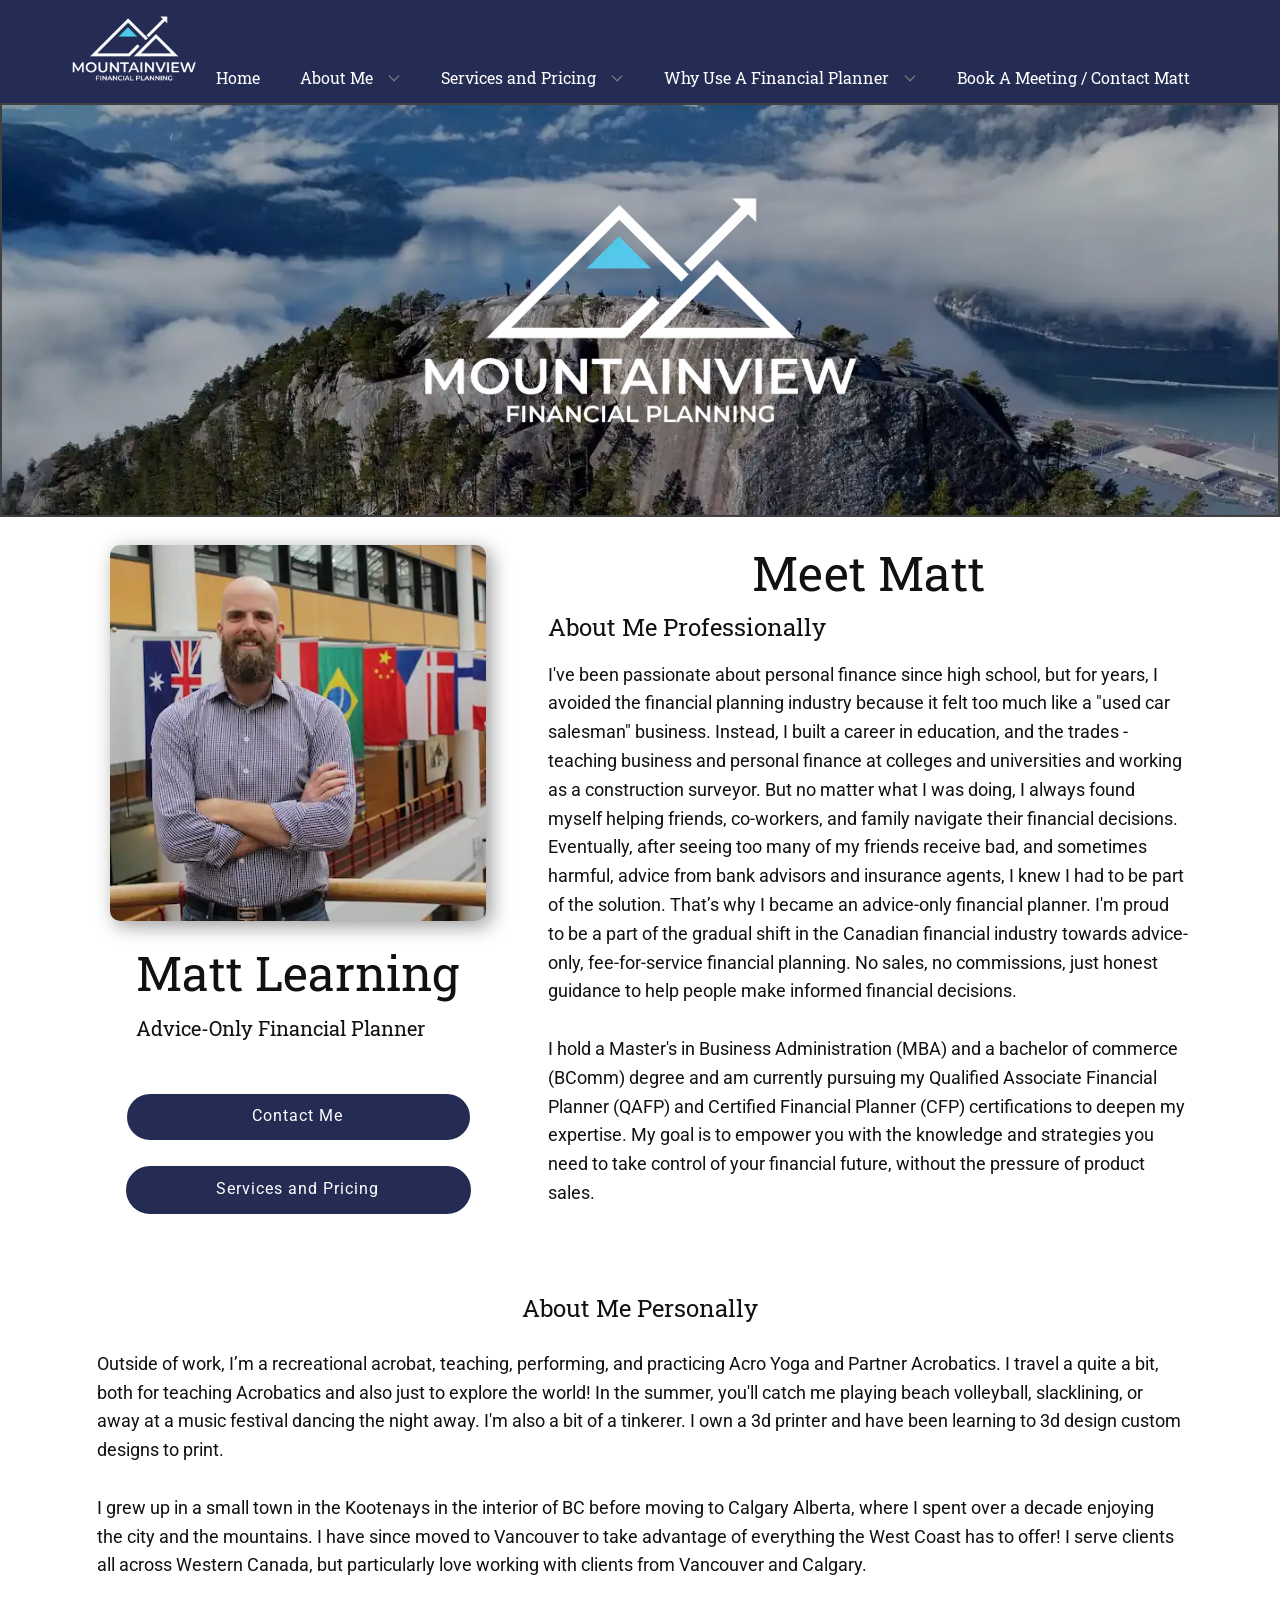
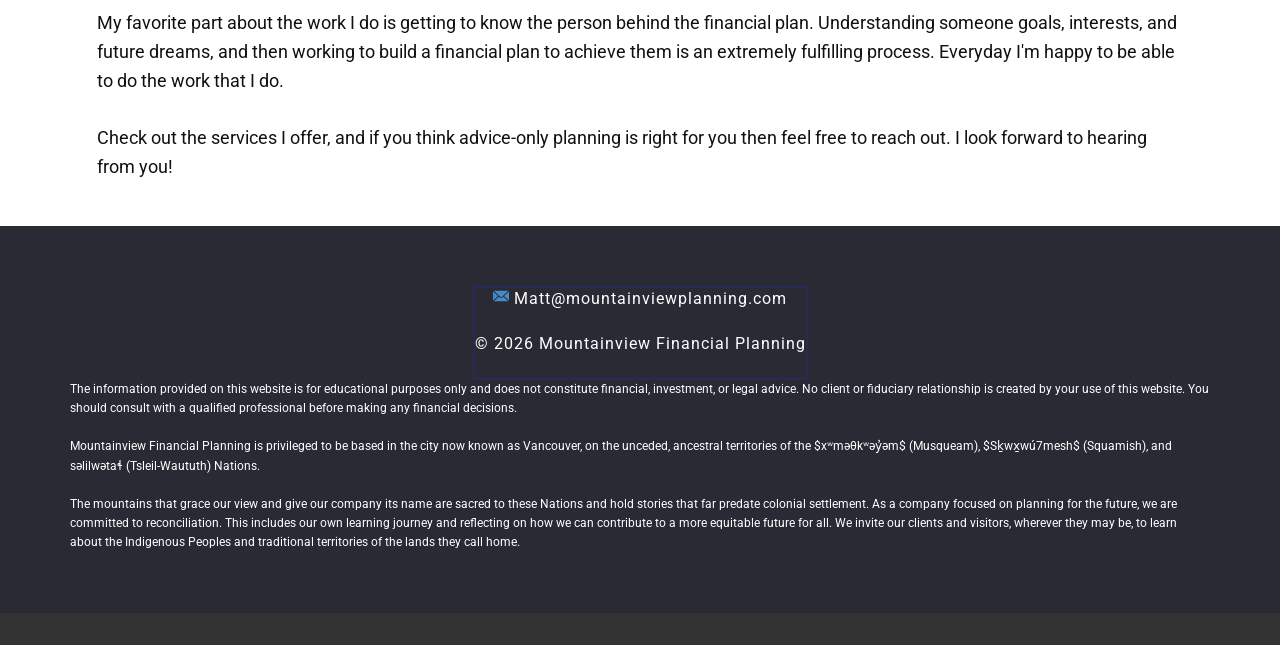
==== commit d55b6fcf: "Add files via upload sitemap fix" ====
--- a/About-Me.html
+++ b/About-Me.html
@@ -1,9 +1,161 @@
-<!doctype html><html style="font-size:16px" lang="en"><meta name="viewport" content="width=device-width,initial-scale=1"><meta charset="utf-8"><meta name="keywords" content="Matt Learning financial planner, Vancouver financial planner, fee-only planner Calgary, advice-only advisor Western Canada, QAFP financial planner BC"><meta name="description" content="Meet Matt Learning, an advice-only financial planner based in Vancouver. Learn about his background, credentials, and passion for honest financial guidance."><title>About Me</title><link rel="stylesheet" href="nicepage.css" media="screen"><link rel="stylesheet" href="About-Me.css" media="screen"><script class="u-script" src="jquery.js" defer=""></script><script class="u-script" src="nicepage.js" defer=""></script><meta name="generator" content="Nicepage 8.4.0, nicepage.com"><link rel="icon" href="images/favicon.png"><link id="u-page-google-font" rel="stylesheet" href="https://fonts.googleapis.com/css2?display=swap&amp;family=Roboto+Slab:wght@100;200;300;400;500;600;700;800;900&amp;family=Roboto:ital,wght@0,100;0,200;0,300;0,400;0,500;0,600;0,700;0,800;0,900;1,100;1,200;1,300;1,400;1,500;1,600;1,700;1,800;1,900"><script type="application/ld+json">{
+<!DOCTYPE html>
+<html style="font-size: 16px;" lang="en"><head>
+    <meta name="viewport" content="width=device-width, initial-scale=1.0">
+    <meta charset="utf-8">
+    <meta name="keywords" content="Matt Learning financial planner, Vancouver financial planner, fee-only planner Calgary, advice-only advisor Western Canada, QAFP financial planner BC">
+    <meta name="description" content="Meet Matt Learning, an advice-only financial planner based in Vancouver. Learn about his background, credentials, and passion for honest financial guidance.">
+    <title>About Me</title>
+    <link rel="stylesheet" href="nicepage.css" media="screen">
+<link rel="stylesheet" href="About-Me.css" media="screen">
+    <script class="u-script" type="text/javascript" src="jquery.js" defer=""></script>
+    <script class="u-script" type="text/javascript" src="nicepage.js" defer=""></script>
+    <meta name="generator" content="Nicepage 8.4.0, nicepage.com">
+    <link rel="icon" href="images/favicon.png">
+    
+    
+    
+    
+    
+    
+    <link id="u-page-google-font" rel="stylesheet" href="https://fonts.googleapis.com/css2?display=swap&amp;family=Roboto+Slab:wght@100;200;300;400;500;600;700;800;900&amp;family=Roboto:ital,wght@0,100;0,200;0,300;0,400;0,500;0,600;0,700;0,800;0,900;1,100;1,200;1,300;1,400;1,500;1,600;1,700;1,800;1,900">
+    <script type="application/ld+json">{
 		"@context": "http://schema.org",
 		"@type": "Organization",
 		"name": "Site1",
 		"logo": "images/LogoCroppedHeader.webp"
-}</script><meta name="theme-color" content="#6484a4"><meta property="og:title" content="About Me"><meta property="og:description" content="Meet Matt Learning, an advice-only financial planner based in Vancouver. Learn about his background, credentials, and passion for honest financial guidance."><meta property="og:type" content="website"><meta name="referrer" content="origin"><meta data-intl-tel-input-cdn-path="intlTelInput/"><body data-path-to-root="./" data-include-products="false" class="u-body u-clearfix u-xl-mode" data-lang="en"><header class="u-clearfix u-header u-palette-2-base u-sticky u-sticky-67d8 u-header" id="header" data-animation-name="" data-animation-duration="0" data-animation-delay="0" data-animation-direction=""><div class="u-clearfix u-sheet u-valign-bottom-lg u-valign-bottom-xl u-valign-middle-sm u-sheet-1"><a href="./" data-page-id="664421079" class="u-image u-logo u-image-1" data-image-width="184" data-image-height="102"><img src="images/LogoCroppedHeader.webp" class="u-logo-image u-logo-image-1" alt="Mountainview Financial Planning advice-only planner logo" title="Home Page"></a><nav class="u-dropdown-icon u-menu u-menu-dropdown u-offcanvas u-menu-1" role="navigation" data-responsive-from="MD"><div class="menu-collapse u-custom-font u-font-roboto-slab" style="font-size:1rem;letter-spacing:0"><a class="u-button-style u-custom-border-radius u-custom-left-right-menu-spacing u-custom-padding-bottom u-custom-text-active-color u-custom-text-hover-color u-custom-top-bottom-menu-spacing u-hamburger-link u-nav-link u-text-active-palette-1-base u-text-hover-palette-2-base" href="#" tabindex="-1" aria-label="Open menu" aria-controls="135f"><svg class="u-svg-link" viewBox="0 0 24 24"><use xlink:href="#menu-hamburger"></use></svg> <svg class="u-svg-content" version="1.1" id="menu-hamburger" viewBox="0 0 16 16" x="0px" y="0px" xmlns:xlink="http://www.w3.org/1999/xlink" xmlns="http://www.w3.org/2000/svg"><g><rect y="1" width="16" height="2"></rect><rect y="7" width="16" height="2"></rect><rect y="13" width="16" height="2"></rect></g></svg></a></div><div class="u-custom-menu u-nav-container"><ul role="menubar" class="u-custom-font u-font-roboto-slab u-nav u-unstyled u-nav-1"><li role="none" class="u-nav-item"><a role="menuitem" class="u-button-style u-nav-link u-radius u-text-active-palette-4-base u-text-hover-palette-4-base u-nav-popup-1" href="./">Home</a><li role="none" class="u-nav-item"><a role="menuitem" class="u-button-style u-nav-link u-radius u-text-active-palette-4-base u-text-hover-palette-4-base u-nav-popup-1" href="About-Me.html">About Me</a><div class="u-nav-popup u-nav-popup-1"><ul role="menu" class="u-border-2 u-border-palette-2-base u-h-spacing-16 u-nav u-radius u-unstyled u-v-spacing-16 u-nav-2" aria-label="About Me menu"><li role="none" class="u-nav-item"><a role="menuitem" class="u-button-style u-nav-link u-palette-2-base u-text-active-palette-4-base u-text-hover-palette-4-base" href="About-Me.html">About Me</a><li role="none" class="u-nav-item"><a role="menuitem" class="u-button-style u-nav-link u-palette-2-base u-text-active-palette-4-base u-text-hover-palette-4-base" href="My-Investment-Philosophy.html">My Investment Philosophy</a></ul></div><li role="none" class="u-nav-item"><a role="menuitem" class="u-button-style u-nav-link u-radius u-text-active-palette-4-base u-text-hover-palette-4-base u-nav-popup-1" href="Services-and-Pricing.html">Services and Pricing</a><div class="u-nav-popup"><ul role="menu" class="u-border-2 u-border-palette-2-base u-h-spacing-16 u-nav u-radius u-unstyled u-v-spacing-16 u-nav-3" aria-label="Services and Pricing menu"><li role="none" class="u-nav-item"><a role="menuitem" class="u-button-style u-nav-link u-palette-2-base u-text-active-palette-4-base u-text-hover-palette-4-base" href="Services-and-Pricing.html">Services and Pricing</a><li role="none" class="u-nav-item"><a role="menuitem" class="u-button-style u-nav-link u-palette-2-base u-text-active-palette-4-base u-text-hover-palette-4-base" href="Who-We-Serve.html">Who We Serve</a></ul></div><li role="none" class="u-nav-item"><a role="menuitem" class="u-button-style u-nav-link u-radius u-text-active-palette-4-base u-text-hover-palette-4-base u-nav-popup-1" href="Why-Use-A-Financial-Planner.html">Why Use A Financial Planner</a><div class="u-nav-popup"><ul role="menu" class="u-border-2 u-border-palette-2-base u-h-spacing-16 u-nav u-radius u-unstyled u-v-spacing-16 u-nav-4" aria-label="Why Use A Financial Planner menu"><li role="none" class="u-nav-item"><a role="menuitem" class="u-button-style u-nav-link u-palette-2-base u-text-active-palette-4-base u-text-hover-palette-4-base" href="Why-Use-A-Financial-Planner.html">Why Use A Financial Planner</a><li role="none" class="u-nav-item"><a role="menuitem" class="u-button-style u-nav-link u-palette-2-base u-text-active-palette-4-base u-text-hover-palette-4-base" href="The-Myth-of-Free-Planning.html">The Myth of "Free" Planning</a></ul></div><li role="none" class="u-nav-item"><a role="menuitem" class="u-button-style u-nav-link u-radius u-text-active-palette-4-base u-text-hover-palette-4-base u-nav-popup-1" href="Book-A-Meeting-Contact-Matt.html">Book A Meeting / Contact Matt</a></ul></div><div class="u-custom-menu u-nav-container-collapse" id="135f" role="region" aria-label="Menu panel"><div class="u-black u-container-style u-inner-container-layout u-opacity u-opacity-95 u-sidenav"><div class="u-inner-container-layout u-sidenav-overflow"><div class="u-menu-close" tabindex="-1" aria-label="Close menu"></div><ul class="u-align-center u-nav u-popupmenu-items u-unstyled u-nav-5" role="menubar"><li role="none" class="u-nav-item"><a role="menuitem" class="u-button-style u-nav-link" href="./">Home</a><li role="none" class="u-nav-item"><a role="menuitem" class="u-button-style u-nav-link" href="About-Me.html">About Me</a><div class="u-nav-popup"><ul role="menu" class="u-border-2 u-border-palette-2-base u-h-spacing-16 u-nav u-radius u-unstyled u-v-spacing-16 u-nav-6" aria-label="About Me menu"><li role="none" class="u-nav-item"><a role="menuitem" class="u-button-style u-nav-link" href="About-Me.html">About Me</a><li role="none" class="u-nav-item"><a role="menuitem" class="u-button-style u-nav-link" href="My-Investment-Philosophy.html">My Investment Philosophy</a></ul></div><li role="none" class="u-nav-item"><a role="menuitem" class="u-button-style u-nav-link" href="Services-and-Pricing.html">Services and Pricing</a><div class="u-nav-popup"><ul role="menu" class="u-border-2 u-border-palette-2-base u-h-spacing-16 u-nav u-radius u-unstyled u-v-spacing-16 u-nav-7" aria-label="Services and Pricing menu"><li role="none" class="u-nav-item"><a role="menuitem" class="u-button-style u-nav-link" href="Services-and-Pricing.html">Services and Pricing</a><li role="none" class="u-nav-item"><a role="menuitem" class="u-button-style u-nav-link" href="Who-We-Serve.html">Who We Serve</a></ul></div><li role="none" class="u-nav-item"><a role="menuitem" class="u-button-style u-nav-link" href="Why-Use-A-Financial-Planner.html">Why Use A Financial Planner</a><div class="u-nav-popup"><ul role="menu" class="u-border-2 u-border-palette-2-base u-h-spacing-16 u-nav u-radius u-unstyled u-v-spacing-16 u-nav-8" aria-label="Why Use A Financial Planner menu"><li role="none" class="u-nav-item"><a role="menuitem" class="u-button-style u-nav-link" href="Why-Use-A-Financial-Planner.html">Why Use A Financial Planner</a><li role="none" class="u-nav-item"><a role="menuitem" class="u-button-style u-nav-link" href="The-Myth-of-Free-Planning.html">The Myth of "Free" Planning</a></ul></div><li role="none" class="u-nav-item"><a role="menuitem" class="u-button-style u-nav-link" href="Book-A-Meeting-Contact-Matt.html">Book A Meeting / Contact Matt</a></ul></div></div><div class="u-black u-menu-overlay u-opacity u-opacity-70"></div></div><style class="menu-style">@media (max-width:939px){[data-responsive-from=MD] .u-nav-container{display:none}[data-responsive-from=MD] .menu-collapse{display:block}}</style></nav></div><style class="u-sticky-style" data-style-id="67d8">.u-body.u-sticky-fixed .u-sticky-67d8,.u-sticky-fixed.u-sticky-67d8{box-shadow:5px 5px 20px 0 rgba(0,0,0,.4)!important}.u-body.u-sticky-fixed .u-sticky-67d8:before,.u-sticky-fixed.u-sticky-67d8:before{borders:top right bottom left!important}</style></header><section class="skrollable u-border-2 u-border-grey-75 u-clearfix u-image u-shading u-section-1" data-image-width="1440" data-image-height="444" id="block-12"><div class="u-clearfix u-sheet u-valign-middle-xl u-sheet-1"><img class="u-image u-image-contain u-image-default u-image-1" src="images/LogoCropped.webp" alt="Mountainview Financial Planning advice-only planner logo" data-image-width="595" data-image-height="330"></div></section><section class="u-clearfix u-container-align-center u-section-2" id="block-10"><div class="u-clearfix u-sheet u-valign-middle-lg u-valign-middle-md u-valign-middle-sm u-valign-middle-xs u-sheet-1"><div class="data-layout-selected u-clearfix u-expanded-width u-gutter-0 u-layout-wrap u-layout-wrap-1"><div class="u-layout" style=""><div class="u-layout-row" style=""><div class="u-align-left u-container-align-left u-container-align-left-xl u-container-style u-layout-cell u-left-cell u-size-24 u-size-xs-60 u-white u-layout-cell-1" src=""><div class="u-container-layout u-valign-middle-sm u-container-layout-1"><img class="u-expanded-width u-image u-image-round u-preserve-proportions u-radius u-image-1" src="images/matt.jpg" alt="Head Shot of Matthew Matt Learning MBA CFP QAFP an advice only planner in Vancouver BC" data-image-width="1221" data-image-height="1221"><h2 class="u-text u-text-1">Matt Learning</h2><h4 class="u-align-center-xs u-text u-text-2">Advice-Only Financial Planner</h4><a href="Book-A-Meeting-Contact-Matt.html" data-page-id="243171499" class="u-btn u-button-style u-btn-1" title="Contact Me">Contact Me</a> <a href="Services-and-Pricing.html" data-page-id="474110691" class="u-btn u-button-style u-btn-2" title="Services and Pricing">Services and Pricing</a></div></div><div class="u-align-center u-container-align-center u-container-align-center-xl u-container-style u-layout-cell u-right-cell u-size-36 u-size-xs-60 u-layout-cell-2" src=""><div class="u-container-layout u-valign-middle-sm u-valign-middle-xs u-container-layout-2" src=""><h2 class="u-align-center u-text u-text-3">Meet Matt</h2><h4 class="u-align-left u-text u-text-default-lg u-text-default-xl u-text-4">About Me Professionally</h4><p class="u-align-left u-text u-text-5">I've been passionate about personal finance since high school, but for years, I avoided the financial planning industry because it felt too much like a "used car salesman" business. Instead, I built a career in education, and the trades - teaching business and personal finance at colleges and universities and working as a construction surveyor. But no matter what I was doing, I always found myself helping friends, co-workers, and family navigate their financial decisions.<br>Eventually, after seeing too many of my friends receive bad, and sometimes harmful, advice from bank advisors and insurance agents, I knew I had to be part of the solution. That’s why I became an advice-only financial planner. I'm proud to be a part of the gradual shift in the Canadian financial industry towards advice-only, fee-for-service financial planning. No sales, no commissions, just honest guidance to help people make informed financial decisions.<br><br>I hold a Master's in Business Administration (MBA) and a bachelor of commerce (BComm) degree and am currently pursuing my Qualified Associate Financial Planner (QAFP) and Certified Financial Planner (CFP) certifications to deepen my expertise. My goal is to empower you with the knowledge and strategies you need to take control of your financial future, without the pressure of product sales.</div></div></div></div></div></div></section><section class="u-clearfix u-section-3" id="block-11"><div class="u-clearfix u-sheet u-valign-middle-xs u-sheet-1"><h4 class="u-align-left u-text u-text-default u-text-1">About Me Personally</h4><p class="u-align-left u-text u-text-2">Outside of work, I’m a recreational acrobat, teaching, performing, and practicing Acro Yoga and Partner Acrobatics. I travel a quite a bit, both for teaching Acrobatics and also just to explore the world! In the summer, you'll catch me playing beach volleyball, slacklining, or away at a music festival dancing the night away. I'm also a bit of a tinkerer. I own a 3d printer and have been learning to 3d design custom designs to print.<br><br>I grew up in a small town in the Kootenays in the interior of BC before moving to Calgary Alberta, where I spent over a decade enjoying the city and the mountains. I have since moved to Vancouver to take advantage of everything the West Coast has to offer! I serve clients all across Western Canada, but particularly love working with clients from Vancouver and Calgary.<br><br>My favorite part about the work I do is getting to know the person behind the financial plan. Understanding someone goals, interests, and future dreams, and then working to build a financial plan to achieve them is an extremely fulfilling process. Everyday I'm happy to be able to do the work that I do.<br><br>Check out the services I offer, and if you think advice-only planning is right for you then feel free to reach out. I look forward to hearing from you!<br><br></div></section><footer class="u-align-center u-clearfix u-container-align-center u-container-align-center-xl u-footer u-palette-2-dark-3 u-footer" id="footer"><div class="u-clearfix u-sheet u-valign-middle-lg u-valign-middle-md u-valign-middle-xl u-sheet-1"><a href="mailto:Matt@mountainviewplanning.com" class="u-active-none u-btn u-btn-rectangle u-button-style u-hover-none u-none u-text-body-alt-color u-btn-1"><span class="u-icon u-icon-1"><svg class="u-svg-content" viewBox="0 0 24 16" x="0px" y="0px" style="width:1em;height:1em"><path fill="currentColor" d="M23.8,1.1l-7.3,6.8l7.3,6.8c0.1-0.2,0.2-0.6,0.2-0.9V2C24,1.7,23.9,1.4,23.8,1.1z M21.8,0H2.2
+}</script>
+    <meta name="theme-color" content="#6484a4">
+    <meta property="og:title" content="About Me">
+    <meta property="og:description" content="Meet Matt Learning, an advice-only financial planner based in Vancouver. Learn about his background, credentials, and passion for honest financial guidance.">
+    <meta property="og:type" content="website">
+  <meta name="referrer" content="origin"><meta data-intl-tel-input-cdn-path="intlTelInput/"></head>
+  <body data-path-to-root="./" data-include-products="false" class="u-body u-clearfix u-xl-mode" data-lang="en"><header class="u-clearfix u-header u-palette-2-base u-sticky u-sticky-67d8 u-header" id="header" data-animation-name="" data-animation-duration="0" data-animation-delay="0" data-animation-direction=""><div class="u-clearfix u-sheet u-valign-bottom-lg u-valign-bottom-xl u-valign-middle-sm u-sheet-1">
+        <a href="./" data-page-id="664421079" class="u-image u-logo u-image-1" data-image-width="184" data-image-height="102">
+          <img src="images/LogoCroppedHeader.webp" class="u-logo-image u-logo-image-1" alt="Mountainview Financial Planning advice-only planner logo" title="Home Page">
+        </a>
+        <nav class="u-dropdown-icon u-menu u-menu-dropdown u-offcanvas u-menu-1" role="navigation" data-responsive-from="MD">
+          <div class="menu-collapse u-custom-font u-font-roboto-slab" style="font-size: 1rem; letter-spacing: 0px;">
+            <a class="u-button-style u-custom-border-radius u-custom-left-right-menu-spacing u-custom-padding-bottom u-custom-text-active-color u-custom-text-hover-color u-custom-top-bottom-menu-spacing u-hamburger-link u-nav-link u-text-active-palette-1-base u-text-hover-palette-2-base" href="#" tabindex="-1" aria-label="Open menu" aria-controls="135f">
+              <svg class="u-svg-link" viewBox="0 0 24 24"><use xlink:href="#menu-hamburger"></use></svg>
+              <svg class="u-svg-content" version="1.1" id="menu-hamburger" viewBox="0 0 16 16" x="0px" y="0px" xmlns:xlink="http://www.w3.org/1999/xlink" xmlns="http://www.w3.org/2000/svg"><g><rect y="1" width="16" height="2"></rect><rect y="7" width="16" height="2"></rect><rect y="13" width="16" height="2"></rect>
+</g></svg>
+            </a>
+          </div>
+          <div class="u-custom-menu u-nav-container">
+            <ul role="menubar" class="u-custom-font u-font-roboto-slab u-nav u-unstyled u-nav-1"><li role="none" class="u-nav-item"><a role="menuitem" class="u-button-style u-nav-link u-radius u-text-active-palette-4-base u-text-hover-palette-4-base u-nav-popup-1" href="./">Home</a>
+</li><li role="none" class="u-nav-item"><a role="menuitem" class="u-button-style u-nav-link u-radius u-text-active-palette-4-base u-text-hover-palette-4-base u-nav-popup-1" href="About-Me.html">About Me</a><div class="u-nav-popup u-nav-popup-1"><ul role="menu" class="u-border-2 u-border-palette-2-base u-h-spacing-16 u-nav u-radius u-unstyled u-v-spacing-16 u-nav-2" aria-label="About Me menu"><li role="none" class="u-nav-item"><a role="menuitem" class="u-button-style u-nav-link u-palette-2-base u-text-active-palette-4-base u-text-hover-palette-4-base" href="About-Me.html">About Me</a>
+</li><li role="none" class="u-nav-item"><a role="menuitem" class="u-button-style u-nav-link u-palette-2-base u-text-active-palette-4-base u-text-hover-palette-4-base" href="My-Investment-Philosophy.html">My Investment Philosophy</a>
+</li></ul>
+</div>
+</li><li role="none" class="u-nav-item"><a role="menuitem" class="u-button-style u-nav-link u-radius u-text-active-palette-4-base u-text-hover-palette-4-base u-nav-popup-1" href="Services-and-Pricing.html">Services and Pricing</a><div class="u-nav-popup"><ul role="menu" class="u-border-2 u-border-palette-2-base u-h-spacing-16 u-nav u-radius u-unstyled u-v-spacing-16 u-nav-3" aria-label="Services and Pricing menu"><li role="none" class="u-nav-item"><a role="menuitem" class="u-button-style u-nav-link u-palette-2-base u-text-active-palette-4-base u-text-hover-palette-4-base" href="Services-and-Pricing.html">Services and Pricing</a>
+</li><li role="none" class="u-nav-item"><a role="menuitem" class="u-button-style u-nav-link u-palette-2-base u-text-active-palette-4-base u-text-hover-palette-4-base" href="Who-We-Serve.html">Who We Serve</a>
+</li></ul>
+</div>
+</li><li role="none" class="u-nav-item"><a role="menuitem" class="u-button-style u-nav-link u-radius u-text-active-palette-4-base u-text-hover-palette-4-base u-nav-popup-1" href="Why-Use-A-Financial-Planner.html">Why Use A Financial Planner</a><div class="u-nav-popup"><ul role="menu" class="u-border-2 u-border-palette-2-base u-h-spacing-16 u-nav u-radius u-unstyled u-v-spacing-16 u-nav-4" aria-label="Why Use A Financial Planner menu"><li role="none" class="u-nav-item"><a role="menuitem" class="u-button-style u-nav-link u-palette-2-base u-text-active-palette-4-base u-text-hover-palette-4-base" href="Why-Use-A-Financial-Planner.html">Why Use A Financial Planner</a>
+</li><li role="none" class="u-nav-item"><a role="menuitem" class="u-button-style u-nav-link u-palette-2-base u-text-active-palette-4-base u-text-hover-palette-4-base" href="The-Myth-of-Free-Planning.html">The Myth of "Free" Planning</a>
+</li></ul>
+</div>
+</li><li role="none" class="u-nav-item"><a role="menuitem" class="u-button-style u-nav-link u-radius u-text-active-palette-4-base u-text-hover-palette-4-base u-nav-popup-1" href="Book-A-Meeting-Contact-Matt.html">Book A Meeting / Contact Matt</a>
+</li></ul>
+          </div>
+          <div class="u-custom-menu u-nav-container-collapse" id="135f" role="region" aria-label="Menu panel">
+            <div class="u-black u-container-style u-inner-container-layout u-opacity u-opacity-95 u-sidenav">
+              <div class="u-inner-container-layout u-sidenav-overflow">
+                <div class="u-menu-close" tabindex="-1" aria-label="Close menu"></div>
+                <ul class="u-align-center u-nav u-popupmenu-items u-unstyled u-nav-5" role="menubar"><li role="none" class="u-nav-item"><a role="menuitem" class="u-button-style u-nav-link" href="./">Home</a>
+</li><li role="none" class="u-nav-item"><a role="menuitem" class="u-button-style u-nav-link" href="About-Me.html">About Me</a><div class="u-nav-popup"><ul role="menu" class="u-border-2 u-border-palette-2-base u-h-spacing-16 u-nav u-radius u-unstyled u-v-spacing-16 u-nav-6" aria-label="About Me menu"><li role="none" class="u-nav-item"><a role="menuitem" class="u-button-style u-nav-link" href="About-Me.html">About Me</a>
+</li><li role="none" class="u-nav-item"><a role="menuitem" class="u-button-style u-nav-link" href="My-Investment-Philosophy.html">My Investment Philosophy</a>
+</li></ul>
+</div>
+</li><li role="none" class="u-nav-item"><a role="menuitem" class="u-button-style u-nav-link" href="Services-and-Pricing.html">Services and Pricing</a><div class="u-nav-popup"><ul role="menu" class="u-border-2 u-border-palette-2-base u-h-spacing-16 u-nav u-radius u-unstyled u-v-spacing-16 u-nav-7" aria-label="Services and Pricing menu"><li role="none" class="u-nav-item"><a role="menuitem" class="u-button-style u-nav-link" href="Services-and-Pricing.html">Services and Pricing</a>
+</li><li role="none" class="u-nav-item"><a role="menuitem" class="u-button-style u-nav-link" href="Who-We-Serve.html">Who We Serve</a>
+</li></ul>
+</div>
+</li><li role="none" class="u-nav-item"><a role="menuitem" class="u-button-style u-nav-link" href="Why-Use-A-Financial-Planner.html">Why Use A Financial Planner</a><div class="u-nav-popup"><ul role="menu" class="u-border-2 u-border-palette-2-base u-h-spacing-16 u-nav u-radius u-unstyled u-v-spacing-16 u-nav-8" aria-label="Why Use A Financial Planner menu"><li role="none" class="u-nav-item"><a role="menuitem" class="u-button-style u-nav-link" href="Why-Use-A-Financial-Planner.html">Why Use A Financial Planner</a>
+</li><li role="none" class="u-nav-item"><a role="menuitem" class="u-button-style u-nav-link" href="The-Myth-of-Free-Planning.html">The Myth of "Free" Planning</a>
+</li></ul>
+</div>
+</li><li role="none" class="u-nav-item"><a role="menuitem" class="u-button-style u-nav-link" href="Book-A-Meeting-Contact-Matt.html">Book A Meeting / Contact Matt</a>
+</li></ul>
+              </div>
+            </div>
+            <div class="u-black u-menu-overlay u-opacity u-opacity-70"></div>
+          </div>
+          <style class="menu-style">@media (max-width: 939px) {
+                    [data-responsive-from="MD"] .u-nav-container {
+                        display: none;
+                    }
+                    [data-responsive-from="MD"] .menu-collapse {
+                        display: block;
+                    }
+                }</style>
+        </nav>
+      </div><style class="u-sticky-style" data-style-id="67d8">.u-sticky-fixed.u-sticky-67d8, .u-body.u-sticky-fixed .u-sticky-67d8 {
+box-shadow: 5px 5px 20px 0 rgba(0,0,0,0.4) !important
+}.u-sticky-fixed.u-sticky-67d8:before, .u-body.u-sticky-fixed .u-sticky-67d8:before {
+borders: top right bottom left !important
+} </style></header>
+    <section class="skrollable u-border-2 u-border-grey-75 u-clearfix u-image u-shading u-section-1" data-image-width="1440" data-image-height="444" id="block-12">
+      <div class="u-clearfix u-sheet u-valign-middle-xl u-sheet-1">
+        <img class="u-image u-image-contain u-image-default u-image-1" src="images/LogoCropped.webp" alt="Mountainview Financial Planning advice-only planner logo" data-image-width="595" data-image-height="330">
+      </div>
+    </section>
+    <section class="u-clearfix u-container-align-center u-section-2" id="block-10">
+      <div class="u-clearfix u-sheet u-valign-middle-lg u-valign-middle-md u-valign-middle-sm u-valign-middle-xs u-sheet-1">
+        <div class="data-layout-selected u-clearfix u-expanded-width u-gutter-0 u-layout-wrap u-layout-wrap-1">
+          <div class="u-layout" style="">
+            <div class="u-layout-row" style="">
+              <div class="u-align-left u-container-align-left u-container-align-left-xl u-container-style u-layout-cell u-left-cell u-size-24 u-size-xs-60 u-white u-layout-cell-1" src="">
+                <div class="u-container-layout u-valign-middle-sm u-container-layout-1">
+                  <img class="u-expanded-width u-image u-image-round u-preserve-proportions u-radius u-image-1" src="images/matt1.webp" alt="Head Shot of Matthew Matt Learning MBA CFP QAFP an advice only planner in Vancouver BC" data-image-width="420" data-image-height="420">
+                  <h2 class="u-text u-text-1">Matt Learning</h2>
+                  <h4 class="u-align-center-xs u-text u-text-2">Advice-Only Financial Planner</h4>
+                  <a href="Book-A-Meeting-Contact-Matt.html" data-page-id="243171499" class="u-btn u-button-style u-btn-1" title="Contact Me">Contact Me</a>
+                  <a href="Services-and-Pricing.html" data-page-id="474110691" class="u-btn u-button-style u-btn-2" title="Services and Pricing">Services and Pricing</a>
+                </div>
+              </div>
+              <div class="u-align-center u-container-align-center u-container-align-center-xl u-container-style u-layout-cell u-right-cell u-size-36 u-size-xs-60 u-layout-cell-2" src="">
+                <div class="u-container-layout u-valign-middle-sm u-valign-middle-xs u-container-layout-2" src="">
+                  <h2 class="u-align-center u-text u-text-3">Meet Matt</h2>
+                  <h4 class="u-align-left u-text u-text-default-lg u-text-default-xl u-text-4">About Me Professionally</h4>
+                  <p class="u-align-left u-text u-text-5"> I've been passionate about personal finance since high school, but for years, I avoided the financial planning industry because it felt too much like a "used car salesman" business. Instead, I built a career in education, and the trades - teaching business and personal finance at colleges and universities and working as a construction surveyor. But no matter what I was doing, I always found myself helping friends, co-workers, and family navigate their financial decisions.<br>Eventually, after seeing too many of my friends receive bad, and sometimes harmful, advice from bank advisors and insurance agents, I knew I had to be part of the solution. That’s why I became an advice-only financial planner. I'm proud to be a part of the gradual shift in the Canadian financial industry towards advice-only, fee-for-service financial planning. No sales, no commissions, just honest guidance to help people make informed financial decisions.<br>
+                    <br>I hold a Master's in Business Administration (MBA) and a bachelor of commerce (BComm) degree and am currently pursuing my Qualified Associate Financial Planner (QAFP) and Certified Financial Planner (CFP) certifications to deepen my expertise. My goal is to empower you with the knowledge and strategies you need to take control of your financial future, without the pressure of product sales.
+                  </p>
+                </div>
+              </div>
+            </div>
+          </div>
+        </div>
+      </div>
+    </section>
+    <section class="u-clearfix u-section-3" id="block-11">
+      <div class="u-clearfix u-sheet u-valign-middle-xs u-sheet-1">
+        <h4 class="u-align-left u-text u-text-default u-text-1">About Me Personally</h4>
+        <p class="u-align-left u-text u-text-2"> Outside of work, I’m a recreational acrobat, teaching, performing, and practicing Acro Yoga and Partner Acrobatics. I travel a quite a bit, both for teaching Acrobatics and also just to explore the world! In the summer, you'll catch me playing beach volleyball, slacklining, or away at a music festival dancing the night away. I'm also a bit of a tinkerer. I own a 3d printer and have been learning to 3d design custom designs to print.<br>
+          <br>I grew up in a small town in the Kootenays in the interior of BC before moving to Calgary Alberta, where I spent over a decade enjoying the city and the mountains. I have since moved to Vancouver to take advantage of everything the West Coast has to offer! I serve clients all across Western Canada, but particularly love working with clients from Vancouver and Calgary.<br>
+          <br>My favorite part about the work I do is getting to know the person behind the financial plan. Understanding someone goals, interests, and future dreams, and then working to build a financial plan to achieve them is an extremely fulfilling process. Everyday I'm happy to be able to do the work that I do.<br>
+          <br>Check out the services I offer, and if you think advice-only planning is right for you then feel free to reach out. I look forward to hearing from you!<br>
+          <br>
+        </p>
+      </div>
+    </section>
+    
+    
+    
+    
+    <footer class="u-align-center u-clearfix u-container-align-center u-container-align-center-xl u-footer u-palette-2-dark-3 u-footer" id="footer"><div class="u-clearfix u-sheet u-valign-middle-lg u-valign-middle-md u-valign-middle-xl u-sheet-1">
+        <a href="mailto:Matt@mountainviewplanning.com" class="u-active-none u-btn u-btn-rectangle u-button-style u-hover-none u-none u-text-body-alt-color u-btn-1"><span class="u-icon u-icon-1"><svg class="u-svg-content" viewBox="0 0 24 16" x="0px" y="0px" style="width: 1em; height: 1em;"><path fill="currentColor" d="M23.8,1.1l-7.3,6.8l7.3,6.8c0.1-0.2,0.2-0.6,0.2-0.9V2C24,1.7,23.9,1.4,23.8,1.1z M21.8,0H2.2
 	c-0.4,0-0.7,0.1-1,0.2L10.6,9c0.8,0.8,2.2,0.8,3,0l9.2-8.7C22.6,0.1,22.2,0,21.8,0z M0.2,1.1C0.1,1.4,0,1.7,0,2V14
 	c0,0.3,0.1,0.6,0.2,0.9l7.3-6.8L0.2,1.1z M15.5,9l-1.1,1c-1.3,1.2-3.6,1.2-4.9,0l-1-1l-7.3,6.8c0.2,0.1,0.6,0.2,1,0.2H22
-	c0.4,0,0.6-0.1,1-0.2L15.5,9z"></path></svg></span>&nbsp;Matt@mountainviewplanning.com<br><br>© 2026 Mountainview Financial Planning<br><br></a><p class="u-align-left u-small-text u-text u-text-variant u-text-1">The information provided on this website is for educational purposes only and does not constitute financial, investment, or legal advice. No client or fiduciary relationship is created by your use of this website. You should consult with a qualified professional before making any financial decisions.<br><br>Mountainview Financial Planning is privileged to be based in the city now known as Vancouver, on the unceded, ancestral territories of the $xʷməθkʷəy̓əm$ (Musqueam), $Sḵwx̱wú7mesh$ (Squamish), and səlilwətaɬ (Tsleil-Waututh) Nations.<br><br>The mountains that grace our view and give our company its name are sacred to these Nations and hold stories that far predate colonial settlement. As a company focused on planning for the future, we are committed to reconciliation. This includes our own learning journey and reflecting on how we can contribute to a more equitable future for all. We invite our clients and visitors, wherever they may be, to learn about the Indigenous Peoples and traditional territories of the lands they call home.</div></footer><section class="u-backlink u-clearfix u-grey-80"></section>+	c0.4,0,0.6-0.1,1-0.2L15.5,9z"></path></svg></span>&nbsp;Matt@mountainviewplanning.com<br>
+          <br>© 2026 Mountainview Financial Planning<br>
+          <br>
+        </a>
+        <p class="u-align-left u-small-text u-text u-text-variant u-text-1"> The information provided on this website is for educational purposes only and does not constitute financial, investment, or legal advice. No client or fiduciary relationship is created by your use of this website. You should consult with a qualified professional before making any financial decisions.<br>
+          <br>Mountainview Financial Planning is privileged to be based in the city now known as Vancouver, on the unceded, ancestral territories of the $xʷməθkʷəy̓əm$ (Musqueam), $Sḵwx̱wú7mesh$ (Squamish), and səlilwətaɬ (Tsleil-Waututh) Nations.<br>
+          <br>The mountains that grace our view and give our company its name are sacred to these Nations and hold stories that far predate colonial settlement. As a company focused on planning for the future, we are committed to reconciliation. This includes our own learning journey and reflecting on how we can contribute to a more equitable future for all. We invite our clients and visitors, wherever they may be, to learn about the Indigenous Peoples and traditional territories of the lands they call home.
+        </p>
+      </div></footer>
+    <section class="u-backlink u-clearfix u-grey-80"></section>
+  
+</body></html>
--- a/nicepage.css
+++ b/nicepage.css
@@ -1,11 +1,46475 @@
-@charset "UTF-8";/*!
+/*begin-commonstyles library*//*!
  * froala_editor v4.0.6 (https://www.froala.com/wysiwyg-editor)
  * License https://froala.com/wysiwyg-editor/terms/
  * Copyright 2014-2021 Froala Labs
- */.fr-clearfix::after{clear:both;display:block;content:"";height:0}.fr-hide-by-clipping{position:absolute;width:1px;height:1px;padding:0;margin:-1px;overflow:hidden;clip:rect(0,0,0,0);border:0}.fr-view .fr-img-caption.fr-rounded img,.fr-view img.fr-rounded{border-radius:10px;-moz-border-radius:10px;-webkit-border-radius:10px;-moz-background-clip:padding;-webkit-background-clip:padding-box;background-clip:padding-box}.fr-view .fr-img-caption.fr-shadow img,.fr-view img.fr-shadow{-webkit-box-shadow:10px 10px 5px 0 #ccc;-moz-box-shadow:10px 10px 5px 0 #ccc;box-shadow:10px 10px 5px 0 #ccc}.fr-view .fr-img-caption.fr-bordered img,.fr-view img.fr-bordered{border:solid 5px #ccc}.fr-view img.fr-bordered{-webkit-box-sizing:content-box;-moz-box-sizing:content-box;box-sizing:content-box}.fr-view .fr-img-caption.fr-bordered img{-webkit-box-sizing:border-box;-moz-box-sizing:border-box;box-sizing:border-box}.fr-view{word-wrap:break-word}.fr-view span[style~="color:"] a{color:inherit}.fr-view strong{font-weight:700}.fr-view table[border='0'] td:not([class]),.fr-view table[border='0'] td[class=""],.fr-view table[border='0'] th:not([class]),.fr-view table[border='0'] th[class=""]{border-width:0}.fr-view table{border:none;border-collapse:collapse;empty-cells:show;max-width:100%}.fr-view table td{min-width:5px}.fr-view table.fr-dashed-borders td,.fr-view table.fr-dashed-borders th{border-style:dashed}.fr-view table.fr-alternate-rows tbody tr:nth-child(2n){background:#f5f5f5}.fr-view table td,.fr-view table th{border:1px solid #ddd}.fr-view table td:empty,.fr-view table th:empty{height:20px}.fr-view table td.fr-highlighted,.fr-view table th.fr-highlighted{border:1px double red}.fr-view table td.fr-thick,.fr-view table th.fr-thick{border-width:2px}.fr-view table th{background:#ececec}.fr-view hr{clear:both;user-select:none;-o-user-select:none;-moz-user-select:none;-khtml-user-select:none;-webkit-user-select:none;-ms-user-select:none;break-after:always;page-break-after:always}.fr-view .fr-file{position:relative}.fr-view .fr-file::after{position:relative;content:"\1F4CE";font-weight:400}.fr-view pre{white-space:pre-wrap;word-wrap:break-word;overflow:visible}.fr-view span.fr-emoticon{font-weight:400;font-family:"Apple Color Emoji","Segoe UI Emoji",NotoColorEmoji,"Segoe UI Symbol","Android Emoji",EmojiSymbols;display:inline;line-height:0}.fr-view span.fr-emoticon.fr-emoticon-img{background-repeat:no-repeat!important;font-size:inherit;height:1em;width:1em;min-height:20px;min-width:20px;display:inline-block;margin:-.1em .1em .1em;line-height:1;vertical-align:middle}.fr-view .fr-text-gray{color:#aaa!important}.fr-view .fr-text-bordered{border-top:solid 1px #222;border-bottom:solid 1px #222;padding:10px 0}.fr-view .fr-text-spaced{letter-spacing:1px}.fr-view .fr-text-uppercase{text-transform:uppercase}.fr-view .fr-class-highlighted{background-color:#ff0}.fr-view .fr-class-code{border-color:#ccc;border-radius:2px;-moz-border-radius:2px;-webkit-border-radius:2px;-moz-background-clip:padding;-webkit-background-clip:padding-box;background-clip:padding-box;background:#f5f5f5;padding:10px;font-family:"Courier New",Courier,monospace}.fr-view .fr-class-transparency{opacity:.5}.fr-view img{position:relative;max-width:100%}.fr-view img.fr-dib{margin:10px auto;display:block;float:none;vertical-align:top}.fr-view img.fr-dib.fr-fil{margin-left:0;text-align:left}.fr-view img.fr-dib.fr-fir{margin-right:0;text-align:right}.fr-view img.fr-dii{display:inline-block;float:none;vertical-align:bottom;margin-left:5px;margin-right:5px;max-width:calc(100% - (2 * 5px))}.fr-view img.fr-dii.fr-fil{float:left;margin:10px 15px 10px 0;max-width:calc(100% - 5px)}.fr-view img.fr-dii.fr-fir{float:right;margin:10px 0 10px 15px;max-width:calc(100% - 5px)}.fr-view span.fr-img-caption{position:relative;max-width:100%}.fr-view span.fr-img-caption.fr-dib{margin:5px auto;display:block;float:none;vertical-align:top}.fr-view span.fr-img-caption.fr-dib.fr-fil{margin-left:0;text-align:left}.fr-view span.fr-img-caption.fr-dib.fr-fir{margin-right:0;text-align:right}.fr-view span.fr-img-caption.fr-dii{display:inline-block;float:none;vertical-align:bottom;margin-left:5px;margin-right:5px;max-width:calc(100% - (2 * 5px))}.fr-view span.fr-img-caption.fr-dii.fr-fil{float:left;margin:5px 5px 5px 0;max-width:calc(100% - 5px)}.fr-view span.fr-img-caption.fr-dii.fr-fir{float:right;margin:5px 0 5px 5px;max-width:calc(100% - 5px)}.fr-view .fr-video{text-align:center;position:relative}.fr-view .fr-video.fr-rv{padding-bottom:56.25%;padding-top:30px;height:0;overflow:hidden}.fr-view .fr-video.fr-rv embed,.fr-view .fr-video.fr-rv object,.fr-view .fr-video.fr-rv>iframe{position:absolute!important;top:0;left:0;width:100%;height:100%}.fr-view .fr-video>*{-webkit-box-sizing:content-box;-moz-box-sizing:content-box;box-sizing:content-box;max-width:100%;border:none}.fr-view .fr-video.fr-dvb{display:block;clear:both}.fr-view .fr-video.fr-dvb.fr-fvl{text-align:left}.fr-view .fr-video.fr-dvb.fr-fvr{text-align:right}.fr-view .fr-video.fr-dvi{display:inline-block}.fr-view .fr-video.fr-dvi.fr-fvl{float:left}.fr-view .fr-video.fr-dvi.fr-fvr{float:right}.fr-view a.fr-strong{font-weight:700}.fr-view a.fr-green{color:green}.fr-view .fr-img-caption{text-align:center}.fr-view .fr-img-caption .fr-img-wrap{padding:0;margin:auto;text-align:center;width:100%}.fr-view .fr-img-caption .fr-img-wrap a{display:block}.fr-view .fr-img-caption .fr-img-wrap img{display:block;margin:auto;width:100%}.fr-view .fr-img-caption .fr-img-wrap>span{margin:auto;display:block;padding:5px 5px 10px;font-size:14px;font-weight:initial;-webkit-box-sizing:border-box;-moz-box-sizing:border-box;box-sizing:border-box;-webkit-opacity:0.9;-moz-opacity:0.9;opacity:.9;width:100%;text-align:center}.fr-view button.fr-rounded,.fr-view input.fr-rounded,.fr-view textarea.fr-rounded{border-radius:10px;-moz-border-radius:10px;-webkit-border-radius:10px;-moz-background-clip:padding;-webkit-background-clip:padding-box;background-clip:padding-box}.fr-view button.fr-large,.fr-view input.fr-large,.fr-view textarea.fr-large{font-size:24px}a.fr-view.fr-strong{font-weight:700}a.fr-view.fr-green{color:green}img.fr-view{position:relative;max-width:100%}img.fr-view.fr-dib{margin:5px auto;display:block;float:none;vertical-align:top}img.fr-view.fr-dib.fr-fil{margin-left:0;text-align:left}img.fr-view.fr-dib.fr-fir{margin-right:0;text-align:right}img.fr-view.fr-dii{display:inline-block;float:none;vertical-align:bottom;margin-left:5px;margin-right:5px;max-width:calc(100% - (2 * 5px))}img.fr-view.fr-dii.fr-fil{float:left;margin:5px 5px 5px 0;max-width:calc(100% - 5px)}img.fr-view.fr-dii.fr-fir{float:right;margin:5px 0 5px 5px;max-width:calc(100% - 5px)}span.fr-img-caption.fr-view{position:relative;max-width:100%}span.fr-img-caption.fr-view.fr-dib{margin:5px auto;display:block;float:none;vertical-align:top}span.fr-img-caption.fr-view.fr-dib.fr-fil{margin-left:0;text-align:left}span.fr-img-caption.fr-view.fr-dib.fr-fir{margin-right:0;text-align:right}span.fr-img-caption.fr-view.fr-dii{display:inline-block;float:none;vertical-align:bottom;margin-left:5px;margin-right:5px;max-width:calc(100% - (2 * 5px))}span.fr-img-caption.fr-view.fr-dii.fr-fil{float:left;margin:5px 5px 5px 0;max-width:calc(100% - 5px)}span.fr-img-caption.fr-view.fr-dii.fr-fir{float:right;margin:5px 0 5px 5px;max-width:calc(100% - 5px)}.u-hidden-block{visibility:hidden!important}.u-locked-block{pointer-events:none!important}/*! normalize.css v4.1.1 | MIT License | github.com/necolas/normalize.css */html{font-family:sans-serif;-ms-text-size-adjust:100%;-webkit-text-size-adjust:100%}body{margin:0}article,aside,details,figcaption,figure,footer,header,main,menu,nav,section,summary{display:block}audio,canvas,progress,video{display:inline-block}audio:not([controls]){display:none;height:0}progress{vertical-align:baseline}[hidden],template{display:none}a{background-color:transparent;-webkit-text-decoration-skip:objects}a:active,a:hover{outline-width:0}abbr[title]{border-bottom:none;text-decoration:underline}b,strong{font-weight:inherit;font-weight:700}dfn{font-style:italic}h1{font-size:2em;margin:.67em 0}mark{background-color:#ff0;color:#000}small{font-size:80%}sub,sup{font-size:75%;line-height:0;position:relative;vertical-align:baseline}sub{bottom:-.25em}sup{top:-.5em}img{border-style:none}svg:not(:root){overflow:hidden}code,kbd,pre,samp{font-family:monospace,monospace;font-size:1em}hr{box-sizing:content-box;height:0;overflow:visible}button,input,optgroup,select,textarea{color:inherit;font:inherit;margin:0}optgroup{font-weight:700}button,input{overflow:visible}button,select{text-transform:none}[type=reset],[type=submit],button,html [type=button]{-webkit-appearance:button}[type=button]::-moz-focus-inner,[type=reset]::-moz-focus-inner,[type=submit]::-moz-focus-inner,button::-moz-focus-inner{border-style:none;padding:0}[type=button]:-moz-focusring,[type=reset]:-moz-focusring,[type=submit]:-moz-focusring,button:-moz-focusring{outline:1px dotted ButtonText}fieldset{border:1px solid silver;margin:0 2px;padding:.35em .625em .75em}legend{box-sizing:border-box;color:inherit;display:table;max-width:100%;padding:0;white-space:normal}textarea{overflow:auto;outline:0}button,input,select,textarea{outline:0}[type=checkbox],[type=radio]{box-sizing:border-box;padding:0}[type=number]::-webkit-inner-spin-button,[type=number]::-webkit-outer-spin-button{height:auto}[type=search]{-webkit-appearance:textfield;outline-offset:-2px}[type=search]::-webkit-search-cancel-button,[type=search]::-webkit-search-decoration{-webkit-appearance:none}::-webkit-input-placeholder{color:inherit;opacity:.54}::-webkit-file-upload-button{-webkit-appearance:button;font:inherit}ol,ul{padding-left:20px}.u-over-slide{position:absolute;left:0;top:0;width:100%;height:100%}.u-background-effect{overflow:hidden}.u-background-effect~.u-container-layout{cursor:pointer}.u-effect-fade .u-over-slide{opacity:0;transition:all .5s ease}.u-effect-fade.u-effect-active .u-over-slide,.u-effect-fade:hover .u-over-slide{opacity:1}.u-effect-over-left .u-over-slide{transform:translate(-100%,0);transition:all .5s ease}.u-effect-over-left.u-effect-active .u-over-slide,.u-effect-over-left:hover .u-over-slide{transform:translate(0,0)}.u-effect-over-right .u-over-slide{transform:translate(100%,0);transition:all .5s ease}.u-effect-over-right.u-effect-active .u-over-slide,.u-effect-over-right:hover .u-over-slide{transform:translate(0,0)}.u-effect-over-top .u-over-slide{transform:translate(0,-100%);transition:all .5s ease}.u-effect-over-top.u-effect-active .u-over-slide,.u-effect-over-top:hover .u-over-slide{transform:translate(0,0)}.u-effect-over-bottom .u-over-slide{transform:translate(0,100%);transition:all .5s ease}.u-effect-over-bottom.u-effect-active .u-over-slide,.u-effect-over-bottom:hover .u-over-slide{transform:translate(0,0)}.u-effect-over-topleft .u-over-slide{transform:translate(-100%,-100%);transition:all .5s ease}.u-effect-over-topleft.u-effect-active .u-over-slide,.u-effect-over-topleft:hover .u-over-slide{transform:translate(0,0)}.u-effect-over-topright .u-over-slide{transform:translate(100%,-100%);transition:all .5s ease}.u-effect-over-topright.u-effect-active .u-over-slide,.u-effect-over-topright:hover .u-over-slide{transform:translate(0,0)}.u-effect-over-bottomleft .u-over-slide{transform:translate(-100%,100%);transition:all .5s ease}.u-effect-over-bottomleft.u-effect-active .u-over-slide,.u-effect-over-bottomleft:hover .u-over-slide{transform:translate(0,0)}.u-effect-over-bottomright .u-over-slide{transform:translate(100%,100%);transition:all .5s ease}.u-effect-over-bottomright.u-effect-active .u-over-slide,.u-effect-over-bottomright:hover .u-over-slide{transform:translate(0,0)}.u-effect-slide-left .u-over-slide{transform:translate(-100%,0);transition:all .5s ease}.u-effect-slide-left.u-effect-active .u-over-slide,.u-effect-slide-left:hover .u-over-slide{transform:translate(0,0)}.u-effect-slide-left .u-back-slide{transition:all .5s ease}.u-effect-slide-left.u-effect-active .u-back-slide,.u-effect-slide-left:hover .u-back-slide{transform:translate(100%,0)}.u-effect-slide-right .u-over-slide{transform:translate(100%,0);transition:all .5s ease}.u-effect-slide-right.u-effect-active .u-over-slide,.u-effect-slide-right:hover .u-over-slide{transform:translate(0,0)}.u-effect-slide-right .u-back-slide{transition:all .5s ease}.u-effect-slide-right.u-effect-active .u-back-slide,.u-effect-slide-right:hover .u-back-slide{transform:translate(-100%,0)}.u-effect-slide-top .u-over-slide{transform:translate(0,-100%);transition:all .5s ease}.u-effect-slide-top.u-effect-active .u-over-slide,.u-effect-slide-top:hover .u-over-slide{transform:translate(0,0)}.u-effect-slide-top .u-back-slide{transition:all .5s ease}.u-effect-slide-top.u-effect-active .u-back-slide,.u-effect-slide-top:hover .u-back-slide{transform:translate(0,100%)}.u-effect-slide-bottom .u-over-slide{transform:translate(0,100%);transition:all .5s ease}.u-effect-slide-bottom.u-effect-active .u-over-slide,.u-effect-slide-bottom:hover .u-over-slide{transform:translate(0,0)}.u-effect-slide-bottom .u-back-slide{transition:all .5s ease}.u-effect-slide-bottom.u-effect-active .u-back-slide,.u-effect-slide-bottom:hover .u-back-slide{transform:translate(0,-100%)}.u-effect-slide-topleft .u-over-slide{transform:translate(-100%,-100%);transition:all .5s ease}.u-effect-slide-topleft.u-effect-active .u-over-slide,.u-effect-slide-topleft:hover .u-over-slide{transform:translate(0,0)}.u-effect-slide-topleft .u-back-slide{transition:all .5s ease}.u-effect-slide-topleft.u-effect-active .u-back-slide,.u-effect-slide-topleft:hover .u-back-slide{transform:translate(100%,100%)}.u-effect-slide-topright .u-over-slide{transform:translate(100%,-100%);transition:all .5s ease}.u-effect-slide-topright.u-effect-active .u-over-slide,.u-effect-slide-topright:hover .u-over-slide{transform:translate(0,0)}.u-effect-slide-topright .u-back-slide{transition:all .5s ease}.u-effect-slide-topright.u-effect-active .u-back-slide,.u-effect-slide-topright:hover .u-back-slide{transform:translate(-100%,100%)}.u-effect-slide-bottomleft .u-over-slide{transform:translate(-100%,100%);transition:all .5s ease}.u-effect-slide-bottomleft.u-effect-active .u-over-slide,.u-effect-slide-bottomleft:hover .u-over-slide{transform:translate(0,0)}.u-effect-slide-bottomleft .u-back-slide{transition:all .5s ease}.u-effect-slide-bottomleft.u-effect-active .u-back-slide,.u-effect-slide-bottomleft:hover .u-back-slide{transform:translate(100%,-100%)}.u-effect-slide-bottomright .u-over-slide{transform:translate(100%,100%);transition:all .5s ease}.u-effect-slide-bottomright.u-effect-active .u-over-slide,.u-effect-slide-bottomright:hover .u-over-slide{transform:translate(0,0)}.u-effect-slide-bottomright .u-back-slide{transition:all .5s ease}.u-effect-slide-bottomright.u-effect-active .u-back-slide,.u-effect-slide-bottomright:hover .u-back-slide{transform:translate(-100%,-100%)}.u-effect-flip-left,.u-effect-flip-left .u-slidesWrapper{perspective:300px}.u-effect-flip-left .u-over-slide{opacity:0;transform:rotateY(180deg);transform-origin:center left;transition:transform .5s ease,transform-origin .5s ease,opacity 0s ease .5s}.u-effect-flip-left.u-effect-active .u-over-slide,.u-effect-flip-left:hover .u-over-slide{opacity:1;transform:rotateY(0);transition:transform .5s ease,transform-origin .5s ease}.u-effect-flip-right,.u-effect-flip-right .u-slidesWrapper{perspective:300px}.u-effect-flip-right .u-over-slide{opacity:0;transform:rotateY(-180deg);transform-origin:center right;transition:transform .5s ease,transform-origin .5s ease,opacity 0s ease .5s}.u-effect-flip-right.u-effect-active .u-over-slide,.u-effect-flip-right:hover .u-over-slide{opacity:1;transform:rotateY(0);transition:transform .5s ease,transform-origin .5s ease}.u-effect-flip-top,.u-effect-flip-top .u-slidesWrapper{perspective:300px}.u-effect-flip-top .u-over-slide{opacity:0;transform:rotateX(-180deg);transform-origin:center top;transition:transform .5s ease,transform-origin .5s ease,opacity 0s ease .5s}.u-effect-flip-top.u-effect-active .u-over-slide,.u-effect-flip-top:hover .u-over-slide{opacity:1;transform:rotateX(0);transition:transform .5s ease,transform-origin .5s ease}.u-effect-flip-bottom,.u-effect-flip-bottom .u-slidesWrapper{perspective:300px}.u-effect-flip-bottom .u-over-slide{opacity:0;transform:rotateX(180deg);transform-origin:center bottom;transition:transform .5s ease,transform-origin .5s ease,opacity 0s ease .5s}.u-effect-flip-bottom.u-effect-active .u-over-slide,.u-effect-flip-bottom:hover .u-over-slide{opacity:1;transform:rotateX(0);transition:transform .5s ease,transform-origin .5s ease}.u-effect-wobble-left,.u-effect-wobble-left .u-slidesWrapper{perspective:300px}.u-effect-wobble-left .u-over-slide{opacity:0;transform:rotateY(130deg);transform-origin:center left;transition:transform .5s ease,transform-origin .5s ease,opacity 0s ease .5s}.u-effect-wobble-left.u-effect-active .u-over-slide,.u-effect-wobble-left:hover .u-over-slide{opacity:1;transform:rotateY(0);transform-origin:center right;transition:transform .5s ease,transform-origin .5s ease}.u-effect-wobble-right,.u-effect-wobble-right .u-slidesWrapper{perspective:300px}.u-effect-wobble-right .u-over-slide{opacity:0;transform:rotateY(-130deg);transform-origin:center right;transition:transform .5s ease,transform-origin .5s ease,opacity 0s ease .5s}.u-effect-wobble-right.u-effect-active .u-over-slide,.u-effect-wobble-right:hover .u-over-slide{opacity:1;transform:rotateY(0);transform-origin:center left;transition:transform .5s ease,transform-origin .5s ease}.u-effect-wobble-top,.u-effect-wobble-top .u-slidesWrapper{perspective:300px}.u-effect-wobble-top .u-over-slide{opacity:0;transform:rotateX(-130deg);transform-origin:center top;transition:transform .5s ease,transform-origin .5s ease,opacity 0s ease .5s}.u-effect-wobble-top.u-effect-active .u-over-slide,.u-effect-wobble-top:hover .u-over-slide{opacity:1;transform:rotateX(0);transform-origin:center bottom;transition:transform .5s ease,transform-origin .5s ease}.u-effect-wobble-bottom,.u-effect-wobble-bottom .u-slidesWrapper{perspective:300px}.u-effect-wobble-bottom .u-over-slide{opacity:0;transform:rotateX(130deg);transform-origin:center bottom;transition:transform .5s ease,transform-origin .5s ease,opacity 0s ease .5s}.u-effect-wobble-bottom.u-effect-active .u-over-slide,.u-effect-wobble-bottom:hover .u-over-slide{opacity:1;transform:rotateX(0);transform-origin:center top;transition:transform .5s ease,transform-origin .5s ease}.u-effect-zoom .u-over-slide{transition:transform .5s ease;transform:scale(0,0)}.u-effect-zoom.u-effect-active .u-over-slide,.u-effect-zoom:hover .u-over-slide{transform:scale(1,1)}.u-effect-hover-zoom .u-back-slide,.u-effect-hover-zoom .u-background-effect-image{transition:transform .5s ease;transform:scale(1)}.u-effect-hover-zoom.u-effect-active .u-back-slide,.u-effect-hover-zoom.u-effect-active .u-background-effect-image,.u-effect-hover-zoom:hover .u-back-slide,.u-effect-hover-zoom:hover .u-background-effect-image{transform:scale(var(--effect-scale))}.u-effect-hover-zoomOut .u-back-slide,.u-effect-hover-zoomOut .u-background-effect-image{transition:transform .5s ease;transform:scale(var(--effect-scale))}.u-effect-hover-zoomOut.u-effect-active .u-back-slide,.u-effect-hover-zoomOut.u-effect-active .u-background-effect-image,.u-effect-hover-zoomOut:hover .u-back-slide,.u-effect-hover-zoomOut:hover .u-background-effect-image{transform:scale(1)}.u-effect-hover-liftUp>.u-background-effect{overflow:visible}.u-effect-hover-liftUp .u-back-slide,.u-effect-hover-liftUp .u-background-effect-image{transition:transform .5s ease;transform:scale(1)}.u-effect-hover-liftUp.u-effect-active .u-back-slide,.u-effect-hover-liftUp.u-effect-active .u-background-effect-image,.u-effect-hover-liftUp:hover .u-back-slide,.u-effect-hover-liftUp:hover .u-background-effect-image{transform:scale(var(--effect-scale));z-index:1}.u-effect-hover-liftUp:hover>.u-container-layout{z-index:2}.u-effect-zoom-rotate .u-over-slide{transition:transform .5s ease;transform:rotate(0) scale(0,0)}.u-effect-zoom-rotate.u-effect-active .u-over-slide,.u-effect-zoom-rotate:hover .u-over-slide{transform:rotate(360deg) scale(1,1)}.u-effect-zoom-rotateX .u-over-slide{transition:transform .5s ease;transform:rotateX(0) scale(0,0)}.u-effect-zoom-rotateX.u-effect-active .u-over-slide,.u-effect-zoom-rotateX:hover .u-over-slide{transform:rotateX(360deg) scale(1,1)}.u-effect-zoom-rotateY .u-over-slide{transition:transform .5s ease;transform:rotateY(0) scale(0,0)}.u-effect-zoom-rotateY.u-effect-active .u-over-slide,.u-effect-zoom-rotateY:hover .u-over-slide{transform:rotateY(360deg) scale(1,1)}.u-effect-hover-slide .u-back-image,.u-effect-hover-slide .u-background-effect-image{transition-duration:.5s;transition-timing-function:ease;transition-property:left,right,top,bottom}.u-effect-hover-slide .u-effect-hover-slide-direction-right{left:auto}.u-effect-hover-slide .u-effect-hover-slide-direction-up{top:auto}.u-effect-hover-slide.u-effect-active .u-back-image.u-effect-hover-slide-direction-left,.u-effect-hover-slide.u-effect-active .u-background-effect-image.u-effect-hover-slide-direction-left,.u-effect-hover-slide:hover .u-back-image.u-effect-hover-slide-direction-left,.u-effect-hover-slide:hover .u-background-effect-image.u-effect-hover-slide-direction-left{left:0!important}.u-effect-hover-slide.u-effect-active .u-back-image.u-effect-hover-slide-direction-right,.u-effect-hover-slide.u-effect-active .u-background-effect-image.u-effect-hover-slide-direction-right,.u-effect-hover-slide:hover .u-back-image.u-effect-hover-slide-direction-right,.u-effect-hover-slide:hover .u-background-effect-image.u-effect-hover-slide-direction-right{right:0!important}.u-effect-hover-slide.u-effect-active .u-back-image.u-effect-hover-slide-direction-up,.u-effect-hover-slide.u-effect-active .u-background-effect-image.u-effect-hover-slide-direction-up,.u-effect-hover-slide:hover .u-back-image.u-effect-hover-slide-direction-up,.u-effect-hover-slide:hover .u-background-effect-image.u-effect-hover-slide-direction-up{bottom:0!important}.u-effect-hover-slide.u-effect-active .u-back-image.u-effect-hover-slide-direction-down,.u-effect-hover-slide.u-effect-active .u-background-effect-image.u-effect-hover-slide-direction-down,.u-effect-hover-slide:hover .u-back-image.u-effect-hover-slide-direction-down,.u-effect-hover-slide:hover .u-background-effect-image.u-effect-hover-slide-direction-down{top:0!important}.u-btn{display:table;cursor:pointer;color:inherit;font-size:inherit;font-family:inherit;line-height:inherit;letter-spacing:inherit;text-transform:inherit;font-style:inherit;font-weight:inherit;text-decoration:none;border:0 none transparent;outline:0!important;background-color:transparent;margin:0;-webkit-text-decoration-skip:objects;font-style:initial;white-space:nowrap;-webkit-user-select:none;-ms-user-select:none;user-select:none;vertical-align:middle;text-align:center;padding:10px 30px;border-radius:0;--border-radius:0;align-self:flex-start}.u-btn.active:focus,.u-btn:active:focus,.u-btn:focus{outline:thin dotted;outline:5px auto -webkit-focus-ring-color;outline-offset:-2px}.u-btn:focus,.u-btn:hover{text-decoration:none}.u-btn.active,.u-btn:active{outline:0;background-image:none}.u-btn.disabled,.u-btn[disabled]{opacity:.6}.u-btn-circle{border-radius:50%}.u-btn-rectangle,.u-button-style.u-border-no-right.u-border-no-left.u-border-no-bottom,.u-button-style.u-border-no-top.u-border-no-left.u-border-no-bottom,.u-button-style.u-border-no-top.u-border-no-right.u-border-no-bottom,.u-button-style.u-border-no-top.u-border-no-right.u-border-no-left{border-radius:0!important}.u-button-style{transition-property:background-color,color,border-color}.u-post-content a,.u-product-control.u-text a,.u-text a{font-size:inherit!important;font-family:inherit!important;line-height:inherit!important;letter-spacing:inherit!important;text-transform:inherit!important}.u-metadata a{color:inherit!important;font-size:inherit!important;font-family:inherit!important;line-height:inherit!important;letter-spacing:inherit!important;text-transform:inherit!important;font-style:inherit!important;font-weight:inherit!important;text-decoration:none!important;border:0 none transparent!important;outline:none !important!important;background-color:transparent!important;margin:0!important;-webkit-text-decoration-skip:objects!important}.u-filter-item a,.u-nav-link,.u-tab-link{font-size:inherit;font-family:inherit;line-height:inherit;letter-spacing:inherit;text-transform:inherit;text-decoration:inherit}.u-text:not(ul):not(ol):not(p):not(.u-post-content):not(.u-block-content):not(.u-product-desc):not(.u-cart-block-content):not(.u-checkout-block-content) a{color:inherit}.u-text:not(ul):not(ol):not(p):not(.u-post-content):not(.u-block-content):not(.u-product-desc):not(.u-cart-block-content):not(.u-checkout-block-content) a,.u-text:not(ul):not(ol):not(p):not(.u-post-content):not(.u-block-content):not(.u-product-desc):not(.u-cart-block-content):not(.u-checkout-block-content) a:hover{text-decoration:none}.u-link,a{border-top-width:0;border-left-width:0;border-right-width:0}.u-link{display:table;border-style:solid;border-bottom-width:0;white-space:nowrap;align-self:flex-start}.u-link,.u-link:focus,.u-link:hover{text-decoration:none}.u-link.active:focus,.u-link:active:focus,.u-link:focus{outline:thin dotted;outline:5px auto -webkit-focus-ring-color;outline-offset:-2px}.u-underline,.u-underline:hover{text-decoration:underline;border-bottom-width:0}.u-no-underline,.u-no-underline:hover{text-decoration:none;border-bottom-width:0}.u-block-content>:first-child,.u-post-content>:first-child,.u-product-desc>:first-child,.u-product-tab-pane>:first-child{margin-top:0}.u-block-content>:last-child,.u-post-content>:last-child,.u-product-desc>:last-child,.u-product-tab-pane>:last-child{margin-bottom:0}.u-block-content p,.u-post-content p,.u-product-desc p,.u-product-tab-pane p{text-decoration:inherit!important;color:inherit!important;font-style:inherit!important;font-size:inherit!important;font-weight:inherit!important;font-family:inherit!important;line-height:inherit!important;letter-spacing:inherit!important;text-transform:inherit!important}.u-logo{color:inherit;font-size:inherit;font-family:inherit;line-height:inherit;letter-spacing:inherit;text-transform:inherit;font-style:inherit;font-weight:inherit;text-decoration:none;border:0 none transparent;outline:0!important;background-color:transparent;margin:0;-webkit-text-decoration-skip:objects}.u-image.u-logo{display:table;white-space:nowrap}.u-image.u-logo img{display:block}.u-form-horizontal{display:flex;flex-flow:row;align-items:center;flex-grow:1}.u-input{display:block;width:100%;padding:10px 12px;background-image:none;background-clip:padding-box;border-width:0;border-radius:3px;transition:border-color ease-in-out .15s,box-shadow ease-in-out .15s;background-color:transparent;color:inherit;height:auto}.u-form-horizontal .u-form-group:not(.u-label-top) input,.u-form-horizontal .u-form-group:not(.u-label-top) label,.u-form-horizontal .u-form-radio-button-wrapper,.u-form-horizontal .u-form-select-wrapper{display:flex;align-items:center;justify-content:center;margin-bottom:0;flex-grow:1}.u-form-vertical{display:flex;flex-wrap:wrap;align-items:flex-end}.u-form-vertical.u-form-spacing-50,.u-form-vertical.u-form-spacing-50 .u-form-step{margin-left:-50px;width:calc(100% + 50px);row-gap:50px}.u-form-vertical.u-form-spacing-50 .u-form-group:not(.u-image):not(.u-form-progress),.u-form-vertical.u-form-spacing-50 .u-form-step .u-form-group:not(.u-image):not(.u-form-progress){padding-left:50px}.u-form-vertical.u-form-spacing-50 .u-form-group.u-image,.u-form-vertical.u-form-spacing-50 .u-form-step .u-form-group.u-image{margin-left:50px!important}.u-form-vertical.u-form-spacing-50 .u-form-group.u-form-line,.u-form-vertical.u-form-spacing-50 .u-form-step .u-form-group.u-form-line{margin-left:50px}.u-form-vertical.u-form-spacing-49,.u-form-vertical.u-form-spacing-49 .u-form-step{margin-left:-49px;width:calc(100% + 49px);row-gap:49px}.u-form-vertical.u-form-spacing-49 .u-form-group:not(.u-image):not(.u-form-progress),.u-form-vertical.u-form-spacing-49 .u-form-step .u-form-group:not(.u-image):not(.u-form-progress){padding-left:49px}.u-form-vertical.u-form-spacing-49 .u-form-group.u-image,.u-form-vertical.u-form-spacing-49 .u-form-step .u-form-group.u-image{margin-left:49px!important}.u-form-vertical.u-form-spacing-49 .u-form-group.u-form-line,.u-form-vertical.u-form-spacing-49 .u-form-step .u-form-group.u-form-line{margin-left:49px}.u-form-vertical.u-form-spacing-48,.u-form-vertical.u-form-spacing-48 .u-form-step{margin-left:-48px;width:calc(100% + 48px);row-gap:48px}.u-form-vertical.u-form-spacing-48 .u-form-group:not(.u-image):not(.u-form-progress),.u-form-vertical.u-form-spacing-48 .u-form-step .u-form-group:not(.u-image):not(.u-form-progress){padding-left:48px}.u-form-vertical.u-form-spacing-48 .u-form-group.u-image,.u-form-vertical.u-form-spacing-48 .u-form-step .u-form-group.u-image{margin-left:48px!important}.u-form-vertical.u-form-spacing-48 .u-form-group.u-form-line,.u-form-vertical.u-form-spacing-48 .u-form-step .u-form-group.u-form-line{margin-left:48px}.u-form-vertical.u-form-spacing-47,.u-form-vertical.u-form-spacing-47 .u-form-step{margin-left:-47px;width:calc(100% + 47px);row-gap:47px}.u-form-vertical.u-form-spacing-47 .u-form-group:not(.u-image):not(.u-form-progress),.u-form-vertical.u-form-spacing-47 .u-form-step .u-form-group:not(.u-image):not(.u-form-progress){padding-left:47px}.u-form-vertical.u-form-spacing-47 .u-form-group.u-image,.u-form-vertical.u-form-spacing-47 .u-form-step .u-form-group.u-image{margin-left:47px!important}.u-form-vertical.u-form-spacing-47 .u-form-group.u-form-line,.u-form-vertical.u-form-spacing-47 .u-form-step .u-form-group.u-form-line{margin-left:47px}.u-form-vertical.u-form-spacing-46,.u-form-vertical.u-form-spacing-46 .u-form-step{margin-left:-46px;width:calc(100% + 46px);row-gap:46px}.u-form-vertical.u-form-spacing-46 .u-form-group:not(.u-image):not(.u-form-progress),.u-form-vertical.u-form-spacing-46 .u-form-step .u-form-group:not(.u-image):not(.u-form-progress){padding-left:46px}.u-form-vertical.u-form-spacing-46 .u-form-group.u-image,.u-form-vertical.u-form-spacing-46 .u-form-step .u-form-group.u-image{margin-left:46px!important}.u-form-vertical.u-form-spacing-46 .u-form-group.u-form-line,.u-form-vertical.u-form-spacing-46 .u-form-step .u-form-group.u-form-line{margin-left:46px}.u-form-vertical.u-form-spacing-45,.u-form-vertical.u-form-spacing-45 .u-form-step{margin-left:-45px;width:calc(100% + 45px);row-gap:45px}.u-form-vertical.u-form-spacing-45 .u-form-group:not(.u-image):not(.u-form-progress),.u-form-vertical.u-form-spacing-45 .u-form-step .u-form-group:not(.u-image):not(.u-form-progress){padding-left:45px}.u-form-vertical.u-form-spacing-45 .u-form-group.u-image,.u-form-vertical.u-form-spacing-45 .u-form-step .u-form-group.u-image{margin-left:45px!important}.u-form-vertical.u-form-spacing-45 .u-form-group.u-form-line,.u-form-vertical.u-form-spacing-45 .u-form-step .u-form-group.u-form-line{margin-left:45px}.u-form-vertical.u-form-spacing-44,.u-form-vertical.u-form-spacing-44 .u-form-step{margin-left:-44px;width:calc(100% + 44px);row-gap:44px}.u-form-vertical.u-form-spacing-44 .u-form-group:not(.u-image):not(.u-form-progress),.u-form-vertical.u-form-spacing-44 .u-form-step .u-form-group:not(.u-image):not(.u-form-progress){padding-left:44px}.u-form-vertical.u-form-spacing-44 .u-form-group.u-image,.u-form-vertical.u-form-spacing-44 .u-form-step .u-form-group.u-image{margin-left:44px!important}.u-form-vertical.u-form-spacing-44 .u-form-group.u-form-line,.u-form-vertical.u-form-spacing-44 .u-form-step .u-form-group.u-form-line{margin-left:44px}.u-form-vertical.u-form-spacing-43,.u-form-vertical.u-form-spacing-43 .u-form-step{margin-left:-43px;width:calc(100% + 43px);row-gap:43px}.u-form-vertical.u-form-spacing-43 .u-form-group:not(.u-image):not(.u-form-progress),.u-form-vertical.u-form-spacing-43 .u-form-step .u-form-group:not(.u-image):not(.u-form-progress){padding-left:43px}.u-form-vertical.u-form-spacing-43 .u-form-group.u-image,.u-form-vertical.u-form-spacing-43 .u-form-step .u-form-group.u-image{margin-left:43px!important}.u-form-vertical.u-form-spacing-43 .u-form-group.u-form-line,.u-form-vertical.u-form-spacing-43 .u-form-step .u-form-group.u-form-line{margin-left:43px}.u-form-vertical.u-form-spacing-42,.u-form-vertical.u-form-spacing-42 .u-form-step{margin-left:-42px;width:calc(100% + 42px);row-gap:42px}.u-form-vertical.u-form-spacing-42 .u-form-group:not(.u-image):not(.u-form-progress),.u-form-vertical.u-form-spacing-42 .u-form-step .u-form-group:not(.u-image):not(.u-form-progress){padding-left:42px}.u-form-vertical.u-form-spacing-42 .u-form-group.u-image,.u-form-vertical.u-form-spacing-42 .u-form-step .u-form-group.u-image{margin-left:42px!important}.u-form-vertical.u-form-spacing-42 .u-form-group.u-form-line,.u-form-vertical.u-form-spacing-42 .u-form-step .u-form-group.u-form-line{margin-left:42px}.u-form-vertical.u-form-spacing-41,.u-form-vertical.u-form-spacing-41 .u-form-step{margin-left:-41px;width:calc(100% + 41px);row-gap:41px}.u-form-vertical.u-form-spacing-41 .u-form-group:not(.u-image):not(.u-form-progress),.u-form-vertical.u-form-spacing-41 .u-form-step .u-form-group:not(.u-image):not(.u-form-progress){padding-left:41px}.u-form-vertical.u-form-spacing-41 .u-form-group.u-image,.u-form-vertical.u-form-spacing-41 .u-form-step .u-form-group.u-image{margin-left:41px!important}.u-form-vertical.u-form-spacing-41 .u-form-group.u-form-line,.u-form-vertical.u-form-spacing-41 .u-form-step .u-form-group.u-form-line{margin-left:41px}.u-form-vertical.u-form-spacing-40,.u-form-vertical.u-form-spacing-40 .u-form-step{margin-left:-40px;width:calc(100% + 40px);row-gap:40px}.u-form-vertical.u-form-spacing-40 .u-form-group:not(.u-image):not(.u-form-progress),.u-form-vertical.u-form-spacing-40 .u-form-step .u-form-group:not(.u-image):not(.u-form-progress){padding-left:40px}.u-form-vertical.u-form-spacing-40 .u-form-group.u-image,.u-form-vertical.u-form-spacing-40 .u-form-step .u-form-group.u-image{margin-left:40px!important}.u-form-vertical.u-form-spacing-40 .u-form-group.u-form-line,.u-form-vertical.u-form-spacing-40 .u-form-step .u-form-group.u-form-line{margin-left:40px}.u-form-vertical.u-form-spacing-39,.u-form-vertical.u-form-spacing-39 .u-form-step{margin-left:-39px;width:calc(100% + 39px);row-gap:39px}.u-form-vertical.u-form-spacing-39 .u-form-group:not(.u-image):not(.u-form-progress),.u-form-vertical.u-form-spacing-39 .u-form-step .u-form-group:not(.u-image):not(.u-form-progress){padding-left:39px}.u-form-vertical.u-form-spacing-39 .u-form-group.u-image,.u-form-vertical.u-form-spacing-39 .u-form-step .u-form-group.u-image{margin-left:39px!important}.u-form-vertical.u-form-spacing-39 .u-form-group.u-form-line,.u-form-vertical.u-form-spacing-39 .u-form-step .u-form-group.u-form-line{margin-left:39px}.u-form-vertical.u-form-spacing-38,.u-form-vertical.u-form-spacing-38 .u-form-step{margin-left:-38px;width:calc(100% + 38px);row-gap:38px}.u-form-vertical.u-form-spacing-38 .u-form-group:not(.u-image):not(.u-form-progress),.u-form-vertical.u-form-spacing-38 .u-form-step .u-form-group:not(.u-image):not(.u-form-progress){padding-left:38px}.u-form-vertical.u-form-spacing-38 .u-form-group.u-image,.u-form-vertical.u-form-spacing-38 .u-form-step .u-form-group.u-image{margin-left:38px!important}.u-form-vertical.u-form-spacing-38 .u-form-group.u-form-line,.u-form-vertical.u-form-spacing-38 .u-form-step .u-form-group.u-form-line{margin-left:38px}.u-form-vertical.u-form-spacing-37,.u-form-vertical.u-form-spacing-37 .u-form-step{margin-left:-37px;width:calc(100% + 37px);row-gap:37px}.u-form-vertical.u-form-spacing-37 .u-form-group:not(.u-image):not(.u-form-progress),.u-form-vertical.u-form-spacing-37 .u-form-step .u-form-group:not(.u-image):not(.u-form-progress){padding-left:37px}.u-form-vertical.u-form-spacing-37 .u-form-group.u-image,.u-form-vertical.u-form-spacing-37 .u-form-step .u-form-group.u-image{margin-left:37px!important}.u-form-vertical.u-form-spacing-37 .u-form-group.u-form-line,.u-form-vertical.u-form-spacing-37 .u-form-step .u-form-group.u-form-line{margin-left:37px}.u-form-vertical.u-form-spacing-36,.u-form-vertical.u-form-spacing-36 .u-form-step{margin-left:-36px;width:calc(100% + 36px);row-gap:36px}.u-form-vertical.u-form-spacing-36 .u-form-group:not(.u-image):not(.u-form-progress),.u-form-vertical.u-form-spacing-36 .u-form-step .u-form-group:not(.u-image):not(.u-form-progress){padding-left:36px}.u-form-vertical.u-form-spacing-36 .u-form-group.u-image,.u-form-vertical.u-form-spacing-36 .u-form-step .u-form-group.u-image{margin-left:36px!important}.u-form-vertical.u-form-spacing-36 .u-form-group.u-form-line,.u-form-vertical.u-form-spacing-36 .u-form-step .u-form-group.u-form-line{margin-left:36px}.u-form-vertical.u-form-spacing-35,.u-form-vertical.u-form-spacing-35 .u-form-step{margin-left:-35px;width:calc(100% + 35px);row-gap:35px}.u-form-vertical.u-form-spacing-35 .u-form-group:not(.u-image):not(.u-form-progress),.u-form-vertical.u-form-spacing-35 .u-form-step .u-form-group:not(.u-image):not(.u-form-progress){padding-left:35px}.u-form-vertical.u-form-spacing-35 .u-form-group.u-image,.u-form-vertical.u-form-spacing-35 .u-form-step .u-form-group.u-image{margin-left:35px!important}.u-form-vertical.u-form-spacing-35 .u-form-group.u-form-line,.u-form-vertical.u-form-spacing-35 .u-form-step .u-form-group.u-form-line{margin-left:35px}.u-form-vertical.u-form-spacing-34,.u-form-vertical.u-form-spacing-34 .u-form-step{margin-left:-34px;width:calc(100% + 34px);row-gap:34px}.u-form-vertical.u-form-spacing-34 .u-form-group:not(.u-image):not(.u-form-progress),.u-form-vertical.u-form-spacing-34 .u-form-step .u-form-group:not(.u-image):not(.u-form-progress){padding-left:34px}.u-form-vertical.u-form-spacing-34 .u-form-group.u-image,.u-form-vertical.u-form-spacing-34 .u-form-step .u-form-group.u-image{margin-left:34px!important}.u-form-vertical.u-form-spacing-34 .u-form-group.u-form-line,.u-form-vertical.u-form-spacing-34 .u-form-step .u-form-group.u-form-line{margin-left:34px}.u-form-vertical.u-form-spacing-33,.u-form-vertical.u-form-spacing-33 .u-form-step{margin-left:-33px;width:calc(100% + 33px);row-gap:33px}.u-form-vertical.u-form-spacing-33 .u-form-group:not(.u-image):not(.u-form-progress),.u-form-vertical.u-form-spacing-33 .u-form-step .u-form-group:not(.u-image):not(.u-form-progress){padding-left:33px}.u-form-vertical.u-form-spacing-33 .u-form-group.u-image,.u-form-vertical.u-form-spacing-33 .u-form-step .u-form-group.u-image{margin-left:33px!important}.u-form-vertical.u-form-spacing-33 .u-form-group.u-form-line,.u-form-vertical.u-form-spacing-33 .u-form-step .u-form-group.u-form-line{margin-left:33px}.u-form-vertical.u-form-spacing-32,.u-form-vertical.u-form-spacing-32 .u-form-step{margin-left:-32px;width:calc(100% + 32px);row-gap:32px}.u-form-vertical.u-form-spacing-32 .u-form-group:not(.u-image):not(.u-form-progress),.u-form-vertical.u-form-spacing-32 .u-form-step .u-form-group:not(.u-image):not(.u-form-progress){padding-left:32px}.u-form-vertical.u-form-spacing-32 .u-form-group.u-image,.u-form-vertical.u-form-spacing-32 .u-form-step .u-form-group.u-image{margin-left:32px!important}.u-form-vertical.u-form-spacing-32 .u-form-group.u-form-line,.u-form-vertical.u-form-spacing-32 .u-form-step .u-form-group.u-form-line{margin-left:32px}.u-form-vertical.u-form-spacing-31,.u-form-vertical.u-form-spacing-31 .u-form-step{margin-left:-31px;width:calc(100% + 31px);row-gap:31px}.u-form-vertical.u-form-spacing-31 .u-form-group:not(.u-image):not(.u-form-progress),.u-form-vertical.u-form-spacing-31 .u-form-step .u-form-group:not(.u-image):not(.u-form-progress){padding-left:31px}.u-form-vertical.u-form-spacing-31 .u-form-group.u-image,.u-form-vertical.u-form-spacing-31 .u-form-step .u-form-group.u-image{margin-left:31px!important}.u-form-vertical.u-form-spacing-31 .u-form-group.u-form-line,.u-form-vertical.u-form-spacing-31 .u-form-step .u-form-group.u-form-line{margin-left:31px}.u-form-vertical.u-form-spacing-30,.u-form-vertical.u-form-spacing-30 .u-form-step{margin-left:-30px;width:calc(100% + 30px);row-gap:30px}.u-form-vertical.u-form-spacing-30 .u-form-group:not(.u-image):not(.u-form-progress),.u-form-vertical.u-form-spacing-30 .u-form-step .u-form-group:not(.u-image):not(.u-form-progress){padding-left:30px}.u-form-vertical.u-form-spacing-30 .u-form-group.u-image,.u-form-vertical.u-form-spacing-30 .u-form-step .u-form-group.u-image{margin-left:30px!important}.u-form-vertical.u-form-spacing-30 .u-form-group.u-form-line,.u-form-vertical.u-form-spacing-30 .u-form-step .u-form-group.u-form-line{margin-left:30px}.u-form-vertical.u-form-spacing-29,.u-form-vertical.u-form-spacing-29 .u-form-step{margin-left:-29px;width:calc(100% + 29px);row-gap:29px}.u-form-vertical.u-form-spacing-29 .u-form-group:not(.u-image):not(.u-form-progress),.u-form-vertical.u-form-spacing-29 .u-form-step .u-form-group:not(.u-image):not(.u-form-progress){padding-left:29px}.u-form-vertical.u-form-spacing-29 .u-form-group.u-image,.u-form-vertical.u-form-spacing-29 .u-form-step .u-form-group.u-image{margin-left:29px!important}.u-form-vertical.u-form-spacing-29 .u-form-group.u-form-line,.u-form-vertical.u-form-spacing-29 .u-form-step .u-form-group.u-form-line{margin-left:29px}.u-form-vertical.u-form-spacing-28,.u-form-vertical.u-form-spacing-28 .u-form-step{margin-left:-28px;width:calc(100% + 28px);row-gap:28px}.u-form-vertical.u-form-spacing-28 .u-form-group:not(.u-image):not(.u-form-progress),.u-form-vertical.u-form-spacing-28 .u-form-step .u-form-group:not(.u-image):not(.u-form-progress){padding-left:28px}.u-form-vertical.u-form-spacing-28 .u-form-group.u-image,.u-form-vertical.u-form-spacing-28 .u-form-step .u-form-group.u-image{margin-left:28px!important}.u-form-vertical.u-form-spacing-28 .u-form-group.u-form-line,.u-form-vertical.u-form-spacing-28 .u-form-step .u-form-group.u-form-line{margin-left:28px}.u-form-vertical.u-form-spacing-27,.u-form-vertical.u-form-spacing-27 .u-form-step{margin-left:-27px;width:calc(100% + 27px);row-gap:27px}.u-form-vertical.u-form-spacing-27 .u-form-group:not(.u-image):not(.u-form-progress),.u-form-vertical.u-form-spacing-27 .u-form-step .u-form-group:not(.u-image):not(.u-form-progress){padding-left:27px}.u-form-vertical.u-form-spacing-27 .u-form-group.u-image,.u-form-vertical.u-form-spacing-27 .u-form-step .u-form-group.u-image{margin-left:27px!important}.u-form-vertical.u-form-spacing-27 .u-form-group.u-form-line,.u-form-vertical.u-form-spacing-27 .u-form-step .u-form-group.u-form-line{margin-left:27px}.u-form-vertical.u-form-spacing-26,.u-form-vertical.u-form-spacing-26 .u-form-step{margin-left:-26px;width:calc(100% + 26px);row-gap:26px}.u-form-vertical.u-form-spacing-26 .u-form-group:not(.u-image):not(.u-form-progress),.u-form-vertical.u-form-spacing-26 .u-form-step .u-form-group:not(.u-image):not(.u-form-progress){padding-left:26px}.u-form-vertical.u-form-spacing-26 .u-form-group.u-image,.u-form-vertical.u-form-spacing-26 .u-form-step .u-form-group.u-image{margin-left:26px!important}.u-form-vertical.u-form-spacing-26 .u-form-group.u-form-line,.u-form-vertical.u-form-spacing-26 .u-form-step .u-form-group.u-form-line{margin-left:26px}.u-form-vertical.u-form-spacing-25,.u-form-vertical.u-form-spacing-25 .u-form-step{margin-left:-25px;width:calc(100% + 25px);row-gap:25px}.u-form-vertical.u-form-spacing-25 .u-form-group:not(.u-image):not(.u-form-progress),.u-form-vertical.u-form-spacing-25 .u-form-step .u-form-group:not(.u-image):not(.u-form-progress){padding-left:25px}.u-form-vertical.u-form-spacing-25 .u-form-group.u-image,.u-form-vertical.u-form-spacing-25 .u-form-step .u-form-group.u-image{margin-left:25px!important}.u-form-vertical.u-form-spacing-25 .u-form-group.u-form-line,.u-form-vertical.u-form-spacing-25 .u-form-step .u-form-group.u-form-line{margin-left:25px}.u-form-vertical.u-form-spacing-24,.u-form-vertical.u-form-spacing-24 .u-form-step{margin-left:-24px;width:calc(100% + 24px);row-gap:24px}.u-form-vertical.u-form-spacing-24 .u-form-group:not(.u-image):not(.u-form-progress),.u-form-vertical.u-form-spacing-24 .u-form-step .u-form-group:not(.u-image):not(.u-form-progress){padding-left:24px}.u-form-vertical.u-form-spacing-24 .u-form-group.u-image,.u-form-vertical.u-form-spacing-24 .u-form-step .u-form-group.u-image{margin-left:24px!important}.u-form-vertical.u-form-spacing-24 .u-form-group.u-form-line,.u-form-vertical.u-form-spacing-24 .u-form-step .u-form-group.u-form-line{margin-left:24px}.u-form-vertical.u-form-spacing-23,.u-form-vertical.u-form-spacing-23 .u-form-step{margin-left:-23px;width:calc(100% + 23px);row-gap:23px}.u-form-vertical.u-form-spacing-23 .u-form-group:not(.u-image):not(.u-form-progress),.u-form-vertical.u-form-spacing-23 .u-form-step .u-form-group:not(.u-image):not(.u-form-progress){padding-left:23px}.u-form-vertical.u-form-spacing-23 .u-form-group.u-image,.u-form-vertical.u-form-spacing-23 .u-form-step .u-form-group.u-image{margin-left:23px!important}.u-form-vertical.u-form-spacing-23 .u-form-group.u-form-line,.u-form-vertical.u-form-spacing-23 .u-form-step .u-form-group.u-form-line{margin-left:23px}.u-form-vertical.u-form-spacing-22,.u-form-vertical.u-form-spacing-22 .u-form-step{margin-left:-22px;width:calc(100% + 22px);row-gap:22px}.u-form-vertical.u-form-spacing-22 .u-form-group:not(.u-image):not(.u-form-progress),.u-form-vertical.u-form-spacing-22 .u-form-step .u-form-group:not(.u-image):not(.u-form-progress){padding-left:22px}.u-form-vertical.u-form-spacing-22 .u-form-group.u-image,.u-form-vertical.u-form-spacing-22 .u-form-step .u-form-group.u-image{margin-left:22px!important}.u-form-vertical.u-form-spacing-22 .u-form-group.u-form-line,.u-form-vertical.u-form-spacing-22 .u-form-step .u-form-group.u-form-line{margin-left:22px}.u-form-vertical.u-form-spacing-21,.u-form-vertical.u-form-spacing-21 .u-form-step{margin-left:-21px;width:calc(100% + 21px);row-gap:21px}.u-form-vertical.u-form-spacing-21 .u-form-group:not(.u-image):not(.u-form-progress),.u-form-vertical.u-form-spacing-21 .u-form-step .u-form-group:not(.u-image):not(.u-form-progress){padding-left:21px}.u-form-vertical.u-form-spacing-21 .u-form-group.u-image,.u-form-vertical.u-form-spacing-21 .u-form-step .u-form-group.u-image{margin-left:21px!important}.u-form-vertical.u-form-spacing-21 .u-form-group.u-form-line,.u-form-vertical.u-form-spacing-21 .u-form-step .u-form-group.u-form-line{margin-left:21px}.u-form-vertical.u-form-spacing-20,.u-form-vertical.u-form-spacing-20 .u-form-step{margin-left:-20px;width:calc(100% + 20px);row-gap:20px}.u-form-vertical.u-form-spacing-20 .u-form-group:not(.u-image):not(.u-form-progress),.u-form-vertical.u-form-spacing-20 .u-form-step .u-form-group:not(.u-image):not(.u-form-progress){padding-left:20px}.u-form-vertical.u-form-spacing-20 .u-form-group.u-image,.u-form-vertical.u-form-spacing-20 .u-form-step .u-form-group.u-image{margin-left:20px!important}.u-form-vertical.u-form-spacing-20 .u-form-group.u-form-line,.u-form-vertical.u-form-spacing-20 .u-form-step .u-form-group.u-form-line{margin-left:20px}.u-form-vertical.u-form-spacing-19,.u-form-vertical.u-form-spacing-19 .u-form-step{margin-left:-19px;width:calc(100% + 19px);row-gap:19px}.u-form-vertical.u-form-spacing-19 .u-form-group:not(.u-image):not(.u-form-progress),.u-form-vertical.u-form-spacing-19 .u-form-step .u-form-group:not(.u-image):not(.u-form-progress){padding-left:19px}.u-form-vertical.u-form-spacing-19 .u-form-group.u-image,.u-form-vertical.u-form-spacing-19 .u-form-step .u-form-group.u-image{margin-left:19px!important}.u-form-vertical.u-form-spacing-19 .u-form-group.u-form-line,.u-form-vertical.u-form-spacing-19 .u-form-step .u-form-group.u-form-line{margin-left:19px}.u-form-vertical.u-form-spacing-18,.u-form-vertical.u-form-spacing-18 .u-form-step{margin-left:-18px;width:calc(100% + 18px);row-gap:18px}.u-form-vertical.u-form-spacing-18 .u-form-group:not(.u-image):not(.u-form-progress),.u-form-vertical.u-form-spacing-18 .u-form-step .u-form-group:not(.u-image):not(.u-form-progress){padding-left:18px}.u-form-vertical.u-form-spacing-18 .u-form-group.u-image,.u-form-vertical.u-form-spacing-18 .u-form-step .u-form-group.u-image{margin-left:18px!important}.u-form-vertical.u-form-spacing-18 .u-form-group.u-form-line,.u-form-vertical.u-form-spacing-18 .u-form-step .u-form-group.u-form-line{margin-left:18px}.u-form-vertical.u-form-spacing-17,.u-form-vertical.u-form-spacing-17 .u-form-step{margin-left:-17px;width:calc(100% + 17px);row-gap:17px}.u-form-vertical.u-form-spacing-17 .u-form-group:not(.u-image):not(.u-form-progress),.u-form-vertical.u-form-spacing-17 .u-form-step .u-form-group:not(.u-image):not(.u-form-progress){padding-left:17px}.u-form-vertical.u-form-spacing-17 .u-form-group.u-image,.u-form-vertical.u-form-spacing-17 .u-form-step .u-form-group.u-image{margin-left:17px!important}.u-form-vertical.u-form-spacing-17 .u-form-group.u-form-line,.u-form-vertical.u-form-spacing-17 .u-form-step .u-form-group.u-form-line{margin-left:17px}.u-form-vertical.u-form-spacing-16,.u-form-vertical.u-form-spacing-16 .u-form-step{margin-left:-16px;width:calc(100% + 16px);row-gap:16px}.u-form-vertical.u-form-spacing-16 .u-form-group:not(.u-image):not(.u-form-progress),.u-form-vertical.u-form-spacing-16 .u-form-step .u-form-group:not(.u-image):not(.u-form-progress){padding-left:16px}.u-form-vertical.u-form-spacing-16 .u-form-group.u-image,.u-form-vertical.u-form-spacing-16 .u-form-step .u-form-group.u-image{margin-left:16px!important}.u-form-vertical.u-form-spacing-16 .u-form-group.u-form-line,.u-form-vertical.u-form-spacing-16 .u-form-step .u-form-group.u-form-line{margin-left:16px}.u-form-vertical.u-form-spacing-15,.u-form-vertical.u-form-spacing-15 .u-form-step{margin-left:-15px;width:calc(100% + 15px);row-gap:15px}.u-form-vertical.u-form-spacing-15 .u-form-group:not(.u-image):not(.u-form-progress),.u-form-vertical.u-form-spacing-15 .u-form-step .u-form-group:not(.u-image):not(.u-form-progress){padding-left:15px}.u-form-vertical.u-form-spacing-15 .u-form-group.u-image,.u-form-vertical.u-form-spacing-15 .u-form-step .u-form-group.u-image{margin-left:15px!important}.u-form-vertical.u-form-spacing-15 .u-form-group.u-form-line,.u-form-vertical.u-form-spacing-15 .u-form-step .u-form-group.u-form-line{margin-left:15px}.u-form-vertical.u-form-spacing-14,.u-form-vertical.u-form-spacing-14 .u-form-step{margin-left:-14px;width:calc(100% + 14px);row-gap:14px}.u-form-vertical.u-form-spacing-14 .u-form-group:not(.u-image):not(.u-form-progress),.u-form-vertical.u-form-spacing-14 .u-form-step .u-form-group:not(.u-image):not(.u-form-progress){padding-left:14px}.u-form-vertical.u-form-spacing-14 .u-form-group.u-image,.u-form-vertical.u-form-spacing-14 .u-form-step .u-form-group.u-image{margin-left:14px!important}.u-form-vertical.u-form-spacing-14 .u-form-group.u-form-line,.u-form-vertical.u-form-spacing-14 .u-form-step .u-form-group.u-form-line{margin-left:14px}.u-form-vertical.u-form-spacing-13,.u-form-vertical.u-form-spacing-13 .u-form-step{margin-left:-13px;width:calc(100% + 13px);row-gap:13px}.u-form-vertical.u-form-spacing-13 .u-form-group:not(.u-image):not(.u-form-progress),.u-form-vertical.u-form-spacing-13 .u-form-step .u-form-group:not(.u-image):not(.u-form-progress){padding-left:13px}.u-form-vertical.u-form-spacing-13 .u-form-group.u-image,.u-form-vertical.u-form-spacing-13 .u-form-step .u-form-group.u-image{margin-left:13px!important}.u-form-vertical.u-form-spacing-13 .u-form-group.u-form-line,.u-form-vertical.u-form-spacing-13 .u-form-step .u-form-group.u-form-line{margin-left:13px}.u-form-vertical.u-form-spacing-12,.u-form-vertical.u-form-spacing-12 .u-form-step{margin-left:-12px;width:calc(100% + 12px);row-gap:12px}.u-form-vertical.u-form-spacing-12 .u-form-group:not(.u-image):not(.u-form-progress),.u-form-vertical.u-form-spacing-12 .u-form-step .u-form-group:not(.u-image):not(.u-form-progress){padding-left:12px}.u-form-vertical.u-form-spacing-12 .u-form-group.u-image,.u-form-vertical.u-form-spacing-12 .u-form-step .u-form-group.u-image{margin-left:12px!important}.u-form-vertical.u-form-spacing-12 .u-form-group.u-form-line,.u-form-vertical.u-form-spacing-12 .u-form-step .u-form-group.u-form-line{margin-left:12px}.u-form-vertical.u-form-spacing-11,.u-form-vertical.u-form-spacing-11 .u-form-step{margin-left:-11px;width:calc(100% + 11px);row-gap:11px}.u-form-vertical.u-form-spacing-11 .u-form-group:not(.u-image):not(.u-form-progress),.u-form-vertical.u-form-spacing-11 .u-form-step .u-form-group:not(.u-image):not(.u-form-progress){padding-left:11px}.u-form-vertical.u-form-spacing-11 .u-form-group.u-image,.u-form-vertical.u-form-spacing-11 .u-form-step .u-form-group.u-image{margin-left:11px!important}.u-form-vertical.u-form-spacing-11 .u-form-group.u-form-line,.u-form-vertical.u-form-spacing-11 .u-form-step .u-form-group.u-form-line{margin-left:11px}.u-form-vertical.u-form-spacing-10,.u-form-vertical.u-form-spacing-10 .u-form-step{margin-left:-10px;width:calc(100% + 10px);row-gap:10px}.u-form-vertical.u-form-spacing-10 .u-form-group:not(.u-image):not(.u-form-progress),.u-form-vertical.u-form-spacing-10 .u-form-step .u-form-group:not(.u-image):not(.u-form-progress){padding-left:10px}.u-form-vertical.u-form-spacing-10 .u-form-group.u-image,.u-form-vertical.u-form-spacing-10 .u-form-step .u-form-group.u-image{margin-left:10px!important}.u-form-vertical.u-form-spacing-10 .u-form-group.u-form-line,.u-form-vertical.u-form-spacing-10 .u-form-step .u-form-group.u-form-line{margin-left:10px}.u-form-vertical.u-form-spacing-9,.u-form-vertical.u-form-spacing-9 .u-form-step{margin-left:-9px;width:calc(100% + 9px);row-gap:9px}.u-form-vertical.u-form-spacing-9 .u-form-group:not(.u-image):not(.u-form-progress),.u-form-vertical.u-form-spacing-9 .u-form-step .u-form-group:not(.u-image):not(.u-form-progress){padding-left:9px}.u-form-vertical.u-form-spacing-9 .u-form-group.u-image,.u-form-vertical.u-form-spacing-9 .u-form-step .u-form-group.u-image{margin-left:9px!important}.u-form-vertical.u-form-spacing-9 .u-form-group.u-form-line,.u-form-vertical.u-form-spacing-9 .u-form-step .u-form-group.u-form-line{margin-left:9px}.u-form-vertical.u-form-spacing-8,.u-form-vertical.u-form-spacing-8 .u-form-step{margin-left:-8px;width:calc(100% + 8px);row-gap:8px}.u-form-vertical.u-form-spacing-8 .u-form-group:not(.u-image):not(.u-form-progress),.u-form-vertical.u-form-spacing-8 .u-form-step .u-form-group:not(.u-image):not(.u-form-progress){padding-left:8px}.u-form-vertical.u-form-spacing-8 .u-form-group.u-image,.u-form-vertical.u-form-spacing-8 .u-form-step .u-form-group.u-image{margin-left:8px!important}.u-form-vertical.u-form-spacing-8 .u-form-group.u-form-line,.u-form-vertical.u-form-spacing-8 .u-form-step .u-form-group.u-form-line{margin-left:8px}.u-form-vertical.u-form-spacing-7,.u-form-vertical.u-form-spacing-7 .u-form-step{margin-left:-7px;width:calc(100% + 7px);row-gap:7px}.u-form-vertical.u-form-spacing-7 .u-form-group:not(.u-image):not(.u-form-progress),.u-form-vertical.u-form-spacing-7 .u-form-step .u-form-group:not(.u-image):not(.u-form-progress){padding-left:7px}.u-form-vertical.u-form-spacing-7 .u-form-group.u-image,.u-form-vertical.u-form-spacing-7 .u-form-step .u-form-group.u-image{margin-left:7px!important}.u-form-vertical.u-form-spacing-7 .u-form-group.u-form-line,.u-form-vertical.u-form-spacing-7 .u-form-step .u-form-group.u-form-line{margin-left:7px}.u-form-vertical.u-form-spacing-6,.u-form-vertical.u-form-spacing-6 .u-form-step{margin-left:-6px;width:calc(100% + 6px);row-gap:6px}.u-form-vertical.u-form-spacing-6 .u-form-group:not(.u-image):not(.u-form-progress),.u-form-vertical.u-form-spacing-6 .u-form-step .u-form-group:not(.u-image):not(.u-form-progress){padding-left:6px}.u-form-vertical.u-form-spacing-6 .u-form-group.u-image,.u-form-vertical.u-form-spacing-6 .u-form-step .u-form-group.u-image{margin-left:6px!important}.u-form-vertical.u-form-spacing-6 .u-form-group.u-form-line,.u-form-vertical.u-form-spacing-6 .u-form-step .u-form-group.u-form-line{margin-left:6px}.u-form-vertical.u-form-spacing-5,.u-form-vertical.u-form-spacing-5 .u-form-step{margin-left:-5px;width:calc(100% + 5px);row-gap:5px}.u-form-vertical.u-form-spacing-5 .u-form-group:not(.u-image):not(.u-form-progress),.u-form-vertical.u-form-spacing-5 .u-form-step .u-form-group:not(.u-image):not(.u-form-progress){padding-left:5px}.u-form-vertical.u-form-spacing-5 .u-form-group.u-image,.u-form-vertical.u-form-spacing-5 .u-form-step .u-form-group.u-image{margin-left:5px!important}.u-form-vertical.u-form-spacing-5 .u-form-group.u-form-line,.u-form-vertical.u-form-spacing-5 .u-form-step .u-form-group.u-form-line{margin-left:5px}.u-form-vertical.u-form-spacing-4,.u-form-vertical.u-form-spacing-4 .u-form-step{margin-left:-4px;width:calc(100% + 4px);row-gap:4px}.u-form-vertical.u-form-spacing-4 .u-form-group:not(.u-image):not(.u-form-progress),.u-form-vertical.u-form-spacing-4 .u-form-step .u-form-group:not(.u-image):not(.u-form-progress){padding-left:4px}.u-form-vertical.u-form-spacing-4 .u-form-group.u-image,.u-form-vertical.u-form-spacing-4 .u-form-step .u-form-group.u-image{margin-left:4px!important}.u-form-vertical.u-form-spacing-4 .u-form-group.u-form-line,.u-form-vertical.u-form-spacing-4 .u-form-step .u-form-group.u-form-line{margin-left:4px}.u-form-vertical.u-form-spacing-3,.u-form-vertical.u-form-spacing-3 .u-form-step{margin-left:-3px;width:calc(100% + 3px);row-gap:3px}.u-form-vertical.u-form-spacing-3 .u-form-group:not(.u-image):not(.u-form-progress),.u-form-vertical.u-form-spacing-3 .u-form-step .u-form-group:not(.u-image):not(.u-form-progress){padding-left:3px}.u-form-vertical.u-form-spacing-3 .u-form-group.u-image,.u-form-vertical.u-form-spacing-3 .u-form-step .u-form-group.u-image{margin-left:3px!important}.u-form-vertical.u-form-spacing-3 .u-form-group.u-form-line,.u-form-vertical.u-form-spacing-3 .u-form-step .u-form-group.u-form-line{margin-left:3px}.u-form-vertical.u-form-spacing-2,.u-form-vertical.u-form-spacing-2 .u-form-step{margin-left:-2px;width:calc(100% + 2px);row-gap:2px}.u-form-vertical.u-form-spacing-2 .u-form-group:not(.u-image):not(.u-form-progress),.u-form-vertical.u-form-spacing-2 .u-form-step .u-form-group:not(.u-image):not(.u-form-progress){padding-left:2px}.u-form-vertical.u-form-spacing-2 .u-form-group.u-image,.u-form-vertical.u-form-spacing-2 .u-form-step .u-form-group.u-image{margin-left:2px!important}.u-form-vertical.u-form-spacing-2 .u-form-group.u-form-line,.u-form-vertical.u-form-spacing-2 .u-form-step .u-form-group.u-form-line{margin-left:2px}.u-form-vertical.u-form-spacing-1,.u-form-vertical.u-form-spacing-1 .u-form-step{margin-left:-1px;width:calc(100% + 1px);row-gap:1px}.u-form-vertical.u-form-spacing-1 .u-form-group:not(.u-image):not(.u-form-progress),.u-form-vertical.u-form-spacing-1 .u-form-step .u-form-group:not(.u-image):not(.u-form-progress){padding-left:1px}.u-form-vertical.u-form-spacing-1 .u-form-group.u-image,.u-form-vertical.u-form-spacing-1 .u-form-step .u-form-group.u-image{margin-left:1px!important}.u-form-vertical.u-form-spacing-1 .u-form-group.u-form-line,.u-form-vertical.u-form-spacing-1 .u-form-step .u-form-group.u-form-line{margin-left:1px}.u-form-vertical.u-form-spacing-0,.u-form-vertical.u-form-spacing-0 .u-form-step{margin-left:0;width:calc(100% + 0px);row-gap:0}.u-form-vertical.u-form-spacing-0 .u-form-group:not(.u-image):not(.u-form-progress),.u-form-vertical.u-form-spacing-0 .u-form-step .u-form-group:not(.u-image):not(.u-form-progress){padding-left:0}.u-form-vertical.u-form-spacing-0 .u-form-group.u-image,.u-form-vertical.u-form-spacing-0 .u-form-step .u-form-group.u-image{margin-left:0!important}.u-form-vertical.u-form-spacing-0 .u-form-group.u-form-line,.u-form-vertical.u-form-spacing-0 .u-form-step .u-form-group.u-form-line{margin-left:0}.u-form-vertical .u-form-group{width:100%}.u-form-vertical .u-form-group.u-form-image.u-form-image-align-left.u-form-image-align-left{margin-right:auto!important}.u-form-vertical .u-form-group.u-form-image.u-form-image-align-center.u-form-image-align-center{margin-left:auto!important;margin-right:auto!important}.u-form-vertical .u-form-group.u-form-image.u-form-image-align-right.u-form-image-align-right{margin-left:auto!important;margin-right:0!important}.u-form-vertical .u-form-partition-factor-10{width:10%}.u-form-vertical .u-form-partition-factor-9{width:11.11111111%}.u-form-vertical .u-form-partition-factor-8{width:12.5%}.u-form-vertical .u-form-partition-factor-7{width:14.28571429%}.u-form-vertical .u-form-partition-factor-6{width:16.66666667%}.u-form-vertical .u-form-partition-factor-5{width:20%}.u-form-vertical .u-form-partition-factor-4{width:25%}.u-form-vertical .u-form-partition-factor-3{width:33.33333333%}.u-form-vertical .u-form-partition-factor-2{width:50%}.u-form-vertical .u-form-partition-factor-1{width:100%}@media (max-width:575px){.u-form-vertical .u-form-group{width:100%}}@media (max-width:575px){.u-form-vertical .u-form-group.u-label-left{display:block}}.u-form-vertical.u-inner-form::after,.u-form-vertical.u-inner-form::before{content:"";width:100%;flex-basis:0;height:0;order:1}.u-form-vertical .u-form-image~.u-form-group{order:1}.u-form-vertical .u-form-image~.u-form-image~.u-form-group{order:2}.u-label-left{display:flex}.u-label-left label:first-child{flex:none;min-width:100px}.u-label-left label+.u-form-select-wrapper,.u-label-left label+div.u-input,.u-label-left label+input,.u-label-left label+textarea{flex-grow:1}.u-agree-label{width:auto!important}.u-label-left.u-form-agree label+input{flex-grow:0}.u-form-submit.u-label-left label{pointer-events:none}.u-form-submit.u-label-left .u-btn-submit{pointer-events:auto}.u-form-submit .u-btn-submit.disabled,.u-form-submit .u-btn-submit[disabled]{pointer-events:none;opacity:.6}.u-form-horizontal .u-form-group:not(.u-label-top){display:flex;flex:0 0 auto;flex-flow:row nowrap;align-items:center;margin-bottom:0;flex-grow:1}.u-form-horizontal .u-form-group.u-label-top:not(.u-form-submit){width:100%}.u-form-horizontal .u-form-group.u-form-image{display:none}.u-form-horizontal .u-form-group.u-form-line{display:none}.u-form-horizontal .u-form-submit{display:flex;flex-grow:0!important}.u-form-horizontal .u-form-submit label{display:none!important}.u-form-horizontal .u-form-group.u-label-top.u-form-submit{align-self:flex-end}.u-form-horizontal .u-form-group:not(.u-label-top) label{display:flex;flex-grow:0;margin-right:10px}.u-form-horizontal .u-form-group:not(.u-label-top) .u-input{display:flex;width:0;vertical-align:middle;flex-grow:1;flex-shrink:1;min-width:0}.u-label-none:not(.u-form-agree):not(.u-form-checkbox)>label{display:none!important}.u-form-horizontal .input-group{width:auto}.u-form-control-hidden{display:none!important}.u-form .u-btn-step,.u-form .u-btn-submit{margin-top:1px;margin-bottom:1px;position:relative}.u-form-horizontal .u-form-group:not(.u-label-top){flex-shrink:1;min-width:0}.u-form-horizontal.u-form-spacing-50 .u-form-group{margin-right:50px}.u-form-horizontal.u-form-spacing-49 .u-form-group{margin-right:49px}.u-form-horizontal.u-form-spacing-48 .u-form-group{margin-right:48px}.u-form-horizontal.u-form-spacing-47 .u-form-group{margin-right:47px}.u-form-horizontal.u-form-spacing-46 .u-form-group{margin-right:46px}.u-form-horizontal.u-form-spacing-45 .u-form-group{margin-right:45px}.u-form-horizontal.u-form-spacing-44 .u-form-group{margin-right:44px}.u-form-horizontal.u-form-spacing-43 .u-form-group{margin-right:43px}.u-form-horizontal.u-form-spacing-42 .u-form-group{margin-right:42px}.u-form-horizontal.u-form-spacing-41 .u-form-group{margin-right:41px}.u-form-horizontal.u-form-spacing-40 .u-form-group{margin-right:40px}.u-form-horizontal.u-form-spacing-39 .u-form-group{margin-right:39px}.u-form-horizontal.u-form-spacing-38 .u-form-group{margin-right:38px}.u-form-horizontal.u-form-spacing-37 .u-form-group{margin-right:37px}.u-form-horizontal.u-form-spacing-36 .u-form-group{margin-right:36px}.u-form-horizontal.u-form-spacing-35 .u-form-group{margin-right:35px}.u-form-horizontal.u-form-spacing-34 .u-form-group{margin-right:34px}.u-form-horizontal.u-form-spacing-33 .u-form-group{margin-right:33px}.u-form-horizontal.u-form-spacing-32 .u-form-group{margin-right:32px}.u-form-horizontal.u-form-spacing-31 .u-form-group{margin-right:31px}.u-form-horizontal.u-form-spacing-30 .u-form-group{margin-right:30px}.u-form-horizontal.u-form-spacing-29 .u-form-group{margin-right:29px}.u-form-horizontal.u-form-spacing-28 .u-form-group{margin-right:28px}.u-form-horizontal.u-form-spacing-27 .u-form-group{margin-right:27px}.u-form-horizontal.u-form-spacing-26 .u-form-group{margin-right:26px}.u-form-horizontal.u-form-spacing-25 .u-form-group{margin-right:25px}.u-form-horizontal.u-form-spacing-24 .u-form-group{margin-right:24px}.u-form-horizontal.u-form-spacing-23 .u-form-group{margin-right:23px}.u-form-horizontal.u-form-spacing-22 .u-form-group{margin-right:22px}.u-form-horizontal.u-form-spacing-21 .u-form-group{margin-right:21px}.u-form-horizontal.u-form-spacing-20 .u-form-group{margin-right:20px}.u-form-horizontal.u-form-spacing-19 .u-form-group{margin-right:19px}.u-form-horizontal.u-form-spacing-18 .u-form-group{margin-right:18px}.u-form-horizontal.u-form-spacing-17 .u-form-group{margin-right:17px}.u-form-horizontal.u-form-spacing-16 .u-form-group{margin-right:16px}.u-form-horizontal.u-form-spacing-15 .u-form-group{margin-right:15px}.u-form-horizontal.u-form-spacing-14 .u-form-group{margin-right:14px}.u-form-horizontal.u-form-spacing-13 .u-form-group{margin-right:13px}.u-form-horizontal.u-form-spacing-12 .u-form-group{margin-right:12px}.u-form-horizontal.u-form-spacing-11 .u-form-group{margin-right:11px}.u-form-horizontal.u-form-spacing-10 .u-form-group{margin-right:10px}.u-form-horizontal.u-form-spacing-9 .u-form-group{margin-right:9px}.u-form-horizontal.u-form-spacing-8 .u-form-group{margin-right:8px}.u-form-horizontal.u-form-spacing-7 .u-form-group{margin-right:7px}.u-form-horizontal.u-form-spacing-6 .u-form-group{margin-right:6px}.u-form-horizontal.u-form-spacing-5 .u-form-group{margin-right:5px}.u-form-horizontal.u-form-spacing-4 .u-form-group{margin-right:4px}.u-form-horizontal.u-form-spacing-3 .u-form-group{margin-right:3px}.u-form-horizontal.u-form-spacing-2 .u-form-group{margin-right:2px}.u-form-horizontal.u-form-spacing-1 .u-form-group{margin-right:1px}.u-form-horizontal.u-form-spacing-0 .u-form-group{margin-right:0}.u-form-horizontal .u-form-group.u-form-submit{margin-right:0}.u-form div.u-form-send-error,.u-form div.u-form-send-success{display:none;position:absolute;bottom:0;left:0;width:100%;text-align:center;color:#fff;padding:20px;border:none}.u-form .u-form-group.u-form-agree,.u-form .u-form-group.u-form-checkbox{display:flex}.u-form .u-form-group.u-form-agree input[type=checkbox],.u-form .u-form-group.u-form-checkbox input[type=checkbox]{float:left;flex-shrink:0}.u-form .u-form-group.u-form-agree label.u-field-label:last-child,.u-form .u-form-group.u-form-agree label.u-label:last-child,.u-form .u-form-group.u-form-checkbox label.u-field-label:last-child,.u-form .u-form-group.u-form-checkbox label.u-label:last-child{margin-left:5px}.u-form .u-form-group.u-form-agree label.u-field-label:last-child a,.u-form .u-form-group.u-form-agree label.u-label:last-child a,.u-form .u-form-group.u-form-checkbox label.u-field-label:last-child a,.u-form .u-form-group.u-form-checkbox label.u-label:last-child a{margin-top:0;margin-bottom:0}.u-form .u-form-horizontal .u-form-group.u-form-agree,.u-form .u-form-horizontal .u-form-group.u-form-checkbox{align-items:center}.u-form .u-form-horizontal input[type=checkbox]{width:13px;max-width:13px;margin-bottom:3px;min-width:13px}.u-form .u-form-vertical .u-form-group.u-form-agree,.u-form .u-form-vertical .u-form-group.u-form-checkbox{align-items:baseline}.u-form .u-form-send-message-close{color:#fff;position:absolute;right:8px;top:0}.u-form-send-message{z-index:1}.u-form-send-error{background:#f95d51}.u-form-send-success{background:#62c584}.u-form{position:relative;font-size:1rem;height:auto!important}.u-form-group{text-align:start}.u-btn-step,.u-btn-submit{display:inline-block}.u-form ::placeholder{opacity:.5}.u-form :-ms-input-placeholder{opacity:1}.u-form-horizontal .u-form-submit{margin-right:0!important}@media (max-width:767px){.u-form-horizontal{flex-direction:column;align-items:stretch;margin:-.5rem!important}.u-form-horizontal .u-form-group{border:.5rem solid transparent!important;margin-right:0!important}.u-form-horizontal label{display:none}.u-form-horizontal .u-btn-submit{flex-grow:1}}.u-input-round{border-radius:4px}.u-input-rectangle{border-radius:0}.u-form-select-wrapper{position:relative}.u-form-select-wrapper select{-webkit-appearance:none;-moz-appearance:none;appearance:none}.u-form-select-wrapper .u-caret{position:absolute;top:50%;transform:translateY(-50%);right:10px;pointer-events:none}.u-form-select-wrapper select[size]~.u-caret{display:none}.u-btn-submit-container{width:100%;pointer-events:none}.u-form-text.u-text{margin-top:0;margin-bottom:0}.u-input-row{display:flex;align-items:center}.u-input-row:first-child{margin-top:0!important}.u-input-row input{margin:0;flex-shrink:0}.u-input-row .u-field-label,.u-input-row .u-label{display:inline-block;margin-left:5px;margin-bottom:0}.u-form-checkbox-group.u-form-input-layout-horizontal .u-form-checkbox-group-wrapper,.u-form-checkbox-group.u-form-input-layout-horizontal .u-form-radio-button-wrapper,.u-form-radiobutton.u-form-input-layout-horizontal .u-form-checkbox-group-wrapper,.u-form-radiobutton.u-form-input-layout-horizontal .u-form-radio-button-wrapper{display:flex;align-items:center;flex-wrap:wrap}.u-form-checkbox-group.u-form-input-layout-horizontal .u-form-checkbox-group-wrapper .u-input-row,.u-form-checkbox-group.u-form-input-layout-horizontal .u-form-radio-button-wrapper .u-input-row,.u-form-radiobutton.u-form-input-layout-horizontal .u-form-checkbox-group-wrapper .u-input-row,.u-form-radiobutton.u-form-input-layout-horizontal .u-form-radio-button-wrapper .u-input-row{margin-top:0;margin-right:1em}.u-field-label,.u-label{margin-bottom:5px;font-weight:400}.u-form-file-upload input[type=file]{display:none!important}.u-form-file-upload .u-file-template{display:none!important}.u-form-file-upload .u-file-input-wrapper,.u-form-file-upload .u-file-item,.u-form-file-upload .u-file-list{display:flex}.u-form-file-upload .u-file-input-wrapper{flex-wrap:wrap}.u-form-file-upload .u-file-item{align-items:center}.u-form-file-upload .u-file-name{text-overflow:ellipsis;word-wrap:normal}.u-form-file-upload .u-file-list{flex:1 0 auto;flex-direction:column;max-width:100%}.u-form-file-upload .u-file-remove{margin-left:.5em}.u-form-file-upload .u-file-spinner{margin-left:.5em;width:100%;height:100%;border:2px solid;border-bottom-color:transparent;border-radius:50%;display:inline-block;box-sizing:border-box;animation:loaderIconRotation 1s linear infinite}@keyframes loaderIconRotation{0%{transform:rotate(0)}100%{transform:rotate(360deg)}}.u-form-file-upload .u-file-error-tooltip{position:relative;display:inline-block;color:red}.u-form-file-upload .u-file-error-tooltip-text{visibility:hidden;width:420px;background-color:#5d5d5d;color:#fff;text-align:center;border-radius:6px;padding:5px 0;position:absolute;z-index:1}.u-form-file-upload .u-file-error-tooltip:hover .u-file-error-tooltip-text{visibility:visible}.u-form-file-upload .u-upload-button{margin:0 .5em 0 0}.u-form-file-upload .u-file-remove{cursor:pointer}.u-form-file-upload .u-file-max{flex-basis:100%;margin-top:.5em;margin-bottom:0}.u-form-rating .u-input-hidden{height:100%;width:0!important;opacity:0;flex-grow:0;float:right;display:block;border:none;pointer-events:none;margin-left:-12%}.u-form-rating .u-rating-icons{display:flex}.u-form-rating .u-rating-icons .u-form-rating-item{display:inline;line-height:0;cursor:pointer}.u-form-horizontal .u-form-rating.u-form-group{display:none}.u-form-signature div{position:relative}.u-form-signature div canvas{width:100%;height:200px}.u-form-signature div .u-clear-button{position:absolute;top:2px;right:5px;cursor:pointer;margin:0}.u-form-gallery.u-layout-grid .u-back-slide{height:auto}.u-form-gallery.u-layout-grid .u-over-slide{display:flex;position:relative;height:auto}.u-form-gallery.u-layout-grid input{margin:0;vertical-align:middle}.u-form{--thumb-color:transparent;--thumb-hover-color:transparent;--thumb-border-width:0;--thumb-border-color:transparent;--thumb-radius:50%;--thumb-shadow:none;--thumb-size:13px;--track-color:transparent;--track-active-color:transparent;--range-width:50%;--number-width:100px}.u-form-number{--progress:0%}.u-form-number .u-input-row{flex:1}.u-form-number .u-input-row .u-input:not(:first-child){margin-left:12px}.u-form-number.u-form-number-layout-range .u-input-row:after{content:attr(data-value);display:inline-block;margin-left:12px}.u-form-number input[type=number]{width:var(--number-width)}.u-form-number input[type=range]{-webkit-appearance:none;background:0 0;padding-left:0;padding-right:0;border:0}.u-form-number-layout-range.u-form-number input[type=range]{flex-shrink:1;width:var(--range-width)}.u-form-number-layout-range-number.u-form-number input[type=range]{flex:1 1 0}.u-form-number input[type=range]:focus{outline:0}.u-form-number input[type=range]::-webkit-slider-thumb{-webkit-appearance:none;width:var(--thumb-size);height:var(--thumb-size);border-radius:var(--thumb-radius);background:var(--thumb-color);border:var(--thumb-border-width) solid var(--thumb-border-color);box-shadow:var(--thumb-shadow);margin-top:-6px}.u-form-number input[type=range]::-webkit-slider-thumb:hover{background:var(--thumb-hover-color)}.u-form-number input[type=range]::-webkit-slider-runnable-track{height:2px;border:none;border-radius:0;box-shadow:none}.u-form-number input[type=range]::-webkit-slider-runnable-track{background:linear-gradient(var(--track-active-color),var(--track-active-color)) 0/var(--progress) 100% no-repeat,var(--track-color)}.u-form-number input[type=range]::-moz-range-thumb{width:var(--thumb-size);height:var(--thumb-size);transform:translateY(-1px);border-radius:var(--thumb-radius);background:var(--thumb-color);border:var(--thumb-border-width) solid var(--thumb-border-color);box-shadow:var(--thumb-shadow)}.u-form-number input[type=range]::-moz-range-thumb:hover{background:var(--thumb-hover-color)}.u-form-number input[type=range]::-moz-range-track{height:2px;border:none;border-radius:0;box-shadow:none}.u-form-number input[type=range]::-moz-range-track{background:linear-gradient(var(--track-active-color),var(--track-active-color)) 0/var(--progress) 100% no-repeat,var(--track-color)}.u-form.u-carousel form{width:100%;margin-left:unset}.u-form.u-carousel .u-carousel-inner{z-index:1}.u-form.u-carousel .u-form-step.u-carousel-item.u-active{display:flex;flex-wrap:wrap;align-items:flex-end}.u-form.u-carousel .u-form-submit{padding-left:0!important;margin-bottom:0!important}.u-form.u-carousel .u-form-submit .u-btn{margin-left:0;margin-right:12px}.u-form.u-carousel .u-form-submit.u-align-right .u-btn{margin-left:12px;margin-right:0}.u-form{--progress-spacing:0px;--bar-size:0px;--bar-default-color:transparent;--bar-active-color:transparent;--step-icon-default-color:transparent;--step-icon-done-color:transparent;--step-icon-active-color:transparent;--step-icon-text-default-color:transparent;--step-icon-text-done-color:transparent;--step-icon-text-active-color:transparent;--step-text-default-color:transparent;--step-text-done-color:transparent;--step-text-active-color:transparent;--step-icon-border-color:transparent;--step-icon-border-width:0px;--step-icon-border-radius:0px;--step-icon-size:0px;--step-icon-svg-size:100%}.u-form-progress-responsive{--step-icon-size:0px}.u-form-progress-inner{display:flex;justify-content:space-between;counter-reset:step;margin-top:0;margin-bottom:2em;position:relative;margin-left:var(--progress-spacing);margin-right:var(--progress-spacing)}.u-form-progress-bar,.u-form-progress-inner:before{content:'';position:absolute;top:50%;left:calc(var(--step-icon-size)/ 2);width:calc(100% - var(--step-icon-size));transform:translateY(-50%);background-color:var(--bar-default-color);height:var(--bar-size)}.u-form-progress.u-hidden-bar .u-form-progress-bar,.u-form-progress.u-hidden-bar .u-form-progress-inner:before{display:none}.u-form-progress-bar{background-color:var(--bar-active-color);transition:.5s;width:0}.u-form-progress-step{display:flex;justify-content:center;align-items:center;z-index:1;margin-right:7px}.u-form-progress-step:last-child{margin-right:0}.u-form-progress-responsive .u-form-progress-step{display:none}.u-form-progress-icon.u-icon{display:flex;align-items:center;justify-content:center;overflow:hidden;transition:.5s;counter-increment:step;background-color:var(--step-icon-default-color);border:var(--step-icon-border-width) solid var(--step-icon-border-color);border-radius:var(--step-icon-border-radius);color:var(--step-icon-text-default-color);width:var(--step-icon-size);height:var(--step-icon-size)}.u-form-progress-icon.u-icon svg:first-child{width:var(--step-icon-svg-size)!important;height:var(--step-icon-svg-size)!important}.u-form-progress-icon.u-icon img{height:var(--step-icon-svg-size)!important;width:auto!important}.u-form-progress-icon.u-icon:empty:before{line-height:normal}.u-form-progress-icon-text .u-form-progress-step .u-form-progress-icon.u-icon{transform:none}.u-form-progress-icon-text .u-form-progress-step .u-form-progress-icon.u-icon:empty:before{content:counter(step)}.u-form-progress-step.active .u-form-progress-icon{transform:scale(2);background-color:var(--step-icon-active-color);color:var(--step-icon-text-active-color)}.u-form-progress-step.done .u-form-progress-icon{background-color:var(--step-icon-done-color);color:var(--step-icon-text-done-color)}.u-form-progress .u-form-progress-text{position:absolute;top:calc(100% + .5rem);bottom:auto;word-break:break-word;text-align:center;color:var(--step-text-default-color);width:calc(var(--progress-spacing) * 2 - var(--step-icon-size)/ 2)}.u-form-progress .u-form-progress-step.active .u-form-progress-text{color:var(--step-text-active-color)}.u-form-progress .u-form-progress-step.done .u-form-progress-text{color:var(--step-text-done-color)}.u-form-progress-text-top .u-form-progress-text{top:auto;bottom:calc(100% + .5rem)}.u-form-progress-text-top .u-form-progress-inner{margin-bottom:0;margin-top:2em}.u-progress-text-hidden .u-form-progress-inner{margin-bottom:0}.u-progress-text-hidden .u-form-progress-text{display:none!important}@media (min-width:1400px){.u-progress-text-hidden-xxl .u-form-progress-inner{margin-bottom:0}.u-progress-text-hidden-xxl .u-form-progress-text{display:none!important}}@media (min-width:1200px){.u-xl-mode .u-progress-text-hidden-xl .u-form-progress-inner{margin-bottom:0}.u-xl-mode .u-progress-text-hidden-xl .u-form-progress-text{display:none!important}}@media (min-width:1200px) and (max-width:1399px){.u-xxl-mode .u-progress-text-hidden-xl .u-form-progress-inner{margin-bottom:0}.u-xxl-mode .u-progress-text-hidden-xl .u-form-progress-text{display:none!important}}@media (min-width:992px) and (max-width:1199px){.u-progress-text-hidden-lg .u-form-progress-inner{margin-bottom:0}.u-progress-text-hidden-lg .u-form-progress-text{display:none!important}}@media (min-width:768px) and (max-width:991px){.u-progress-text-hidden-md .u-form-progress-inner{margin-bottom:0}.u-progress-text-hidden-md .u-form-progress-text{display:none!important}}@media (min-width:576px) and (max-width:767px){.u-progress-text-hidden-sm .u-form-progress-inner{margin-bottom:0}.u-progress-text-hidden-sm .u-form-progress-text{display:none!important}}@media (max-width:575px){.u-progress-text-hidden-xs .u-form-progress-inner{margin-bottom:0}.u-progress-text-hidden-xs .u-form-progress-text{display:none!important}}*,:after,:before{box-sizing:border-box}html{height:100%;overflow-y:auto;overflow-x:hidden}body{height:auto;min-height:100%;overflow-x:clip}.u-sidebar-block,aside,body,footer,header,section{position:relative}.u-section-row>*,.u-sheet>*,footer>*,header>*,section>*{position:relative}base{display:none}a{color:#259bca;text-decoration:none}a:hover{color:#0676a4}a:focus{outline:thin dotted;outline:5px auto -webkit-focus-ring-color;outline-offset:-2px}.u-clearfix:after,.u-clearfix:before{content:'';display:table}.u-clearfix:after{clear:both}.u-textlink,.u-textlink:active,.u-textlink:focus,.u-textlink:hover{color:inherit}.u-form-checks-spacing-100 .u-form-checkbox-group .u-input-row,.u-form-checks-spacing-100.u-cookie-preferences .u-input-row,.u-form-radios-spacing-100 .u-form-radiobutton .u-input-row,.u-spacing-100.u-language-layout-dropdown .u-language-url+.u-language-url{margin-top:100px}.u-spacing-100.u-countdown-item .u-countdown-counter,.u-text.u-spacing-100 li{margin-bottom:100px}.u-spacing-100 .u-social-url+.u-social-url,.u-spacing-100.u-calendar>div+div,.u-spacing-100.u-countdown-counter>div+div,.u-spacing-100.u-language-layout-icons .u-language-url+.u-language-url,.u-spacing-100.u-price-wrapper>div+div{margin-left:100px}.u-spacing-100.u-countdown-wrapper>div:not(.u-hidden)+div{margin-left:50px}.u-form-checks-spacing-100 .u-form-checkbox-group.u-form-input-layout-horizontal .u-input-row,.u-form-radios-spacing-100 .u-form-radiobutton.u-form-input-layout-horizontal .u-input-row,.u-form-vertical .u-label-left .u-spacing-100.u-field-label,.u-form-vertical .u-label-left .u-spacing-100.u-label,.u-rating-icons.u-spacing-100>.u-form-rating-item{margin-right:100px}blockquote.u-text.u-indent-100{padding-left:100px}.u-text.u-indent-100,.u-text.u-indent-100 ol,.u-text.u-indent-100 ul{padding-left:120px}.u-spacing-100.u-carousel-control,.u-spacing-100.u-gallery-nav,.u-spacing-100.u-search-icon{padding:100px}.u-form-checks-spacing-99 .u-form-checkbox-group .u-input-row,.u-form-checks-spacing-99.u-cookie-preferences .u-input-row,.u-form-radios-spacing-99 .u-form-radiobutton .u-input-row,.u-spacing-99.u-language-layout-dropdown .u-language-url+.u-language-url{margin-top:99px}.u-spacing-99.u-countdown-item .u-countdown-counter,.u-text.u-spacing-99 li{margin-bottom:99px}.u-spacing-99 .u-social-url+.u-social-url,.u-spacing-99.u-calendar>div+div,.u-spacing-99.u-countdown-counter>div+div,.u-spacing-99.u-language-layout-icons .u-language-url+.u-language-url,.u-spacing-99.u-price-wrapper>div+div{margin-left:99px}.u-spacing-99.u-countdown-wrapper>div:not(.u-hidden)+div{margin-left:49.5px}.u-form-checks-spacing-99 .u-form-checkbox-group.u-form-input-layout-horizontal .u-input-row,.u-form-radios-spacing-99 .u-form-radiobutton.u-form-input-layout-horizontal .u-input-row,.u-form-vertical .u-label-left .u-spacing-99.u-field-label,.u-form-vertical .u-label-left .u-spacing-99.u-label,.u-rating-icons.u-spacing-99>.u-form-rating-item{margin-right:99px}blockquote.u-text.u-indent-99{padding-left:99px}.u-text.u-indent-99,.u-text.u-indent-99 ol,.u-text.u-indent-99 ul{padding-left:119px}.u-spacing-99.u-carousel-control,.u-spacing-99.u-gallery-nav,.u-spacing-99.u-search-icon{padding:99px}.u-form-checks-spacing-98 .u-form-checkbox-group .u-input-row,.u-form-checks-spacing-98.u-cookie-preferences .u-input-row,.u-form-radios-spacing-98 .u-form-radiobutton .u-input-row,.u-spacing-98.u-language-layout-dropdown .u-language-url+.u-language-url{margin-top:98px}.u-spacing-98.u-countdown-item .u-countdown-counter,.u-text.u-spacing-98 li{margin-bottom:98px}.u-spacing-98 .u-social-url+.u-social-url,.u-spacing-98.u-calendar>div+div,.u-spacing-98.u-countdown-counter>div+div,.u-spacing-98.u-language-layout-icons .u-language-url+.u-language-url,.u-spacing-98.u-price-wrapper>div+div{margin-left:98px}.u-spacing-98.u-countdown-wrapper>div:not(.u-hidden)+div{margin-left:49px}.u-form-checks-spacing-98 .u-form-checkbox-group.u-form-input-layout-horizontal .u-input-row,.u-form-radios-spacing-98 .u-form-radiobutton.u-form-input-layout-horizontal .u-input-row,.u-form-vertical .u-label-left .u-spacing-98.u-field-label,.u-form-vertical .u-label-left .u-spacing-98.u-label,.u-rating-icons.u-spacing-98>.u-form-rating-item{margin-right:98px}blockquote.u-text.u-indent-98{padding-left:98px}.u-text.u-indent-98,.u-text.u-indent-98 ol,.u-text.u-indent-98 ul{padding-left:118px}.u-spacing-98.u-carousel-control,.u-spacing-98.u-gallery-nav,.u-spacing-98.u-search-icon{padding:98px}.u-form-checks-spacing-97 .u-form-checkbox-group .u-input-row,.u-form-checks-spacing-97.u-cookie-preferences .u-input-row,.u-form-radios-spacing-97 .u-form-radiobutton .u-input-row,.u-spacing-97.u-language-layout-dropdown .u-language-url+.u-language-url{margin-top:97px}.u-spacing-97.u-countdown-item .u-countdown-counter,.u-text.u-spacing-97 li{margin-bottom:97px}.u-spacing-97 .u-social-url+.u-social-url,.u-spacing-97.u-calendar>div+div,.u-spacing-97.u-countdown-counter>div+div,.u-spacing-97.u-language-layout-icons .u-language-url+.u-language-url,.u-spacing-97.u-price-wrapper>div+div{margin-left:97px}.u-spacing-97.u-countdown-wrapper>div:not(.u-hidden)+div{margin-left:48.5px}.u-form-checks-spacing-97 .u-form-checkbox-group.u-form-input-layout-horizontal .u-input-row,.u-form-radios-spacing-97 .u-form-radiobutton.u-form-input-layout-horizontal .u-input-row,.u-form-vertical .u-label-left .u-spacing-97.u-field-label,.u-form-vertical .u-label-left .u-spacing-97.u-label,.u-rating-icons.u-spacing-97>.u-form-rating-item{margin-right:97px}blockquote.u-text.u-indent-97{padding-left:97px}.u-text.u-indent-97,.u-text.u-indent-97 ol,.u-text.u-indent-97 ul{padding-left:117px}.u-spacing-97.u-carousel-control,.u-spacing-97.u-gallery-nav,.u-spacing-97.u-search-icon{padding:97px}.u-form-checks-spacing-96 .u-form-checkbox-group .u-input-row,.u-form-checks-spacing-96.u-cookie-preferences .u-input-row,.u-form-radios-spacing-96 .u-form-radiobutton .u-input-row,.u-spacing-96.u-language-layout-dropdown .u-language-url+.u-language-url{margin-top:96px}.u-spacing-96.u-countdown-item .u-countdown-counter,.u-text.u-spacing-96 li{margin-bottom:96px}.u-spacing-96 .u-social-url+.u-social-url,.u-spacing-96.u-calendar>div+div,.u-spacing-96.u-countdown-counter>div+div,.u-spacing-96.u-language-layout-icons .u-language-url+.u-language-url,.u-spacing-96.u-price-wrapper>div+div{margin-left:96px}.u-spacing-96.u-countdown-wrapper>div:not(.u-hidden)+div{margin-left:48px}.u-form-checks-spacing-96 .u-form-checkbox-group.u-form-input-layout-horizontal .u-input-row,.u-form-radios-spacing-96 .u-form-radiobutton.u-form-input-layout-horizontal .u-input-row,.u-form-vertical .u-label-left .u-spacing-96.u-field-label,.u-form-vertical .u-label-left .u-spacing-96.u-label,.u-rating-icons.u-spacing-96>.u-form-rating-item{margin-right:96px}blockquote.u-text.u-indent-96{padding-left:96px}.u-text.u-indent-96,.u-text.u-indent-96 ol,.u-text.u-indent-96 ul{padding-left:116px}.u-spacing-96.u-carousel-control,.u-spacing-96.u-gallery-nav,.u-spacing-96.u-search-icon{padding:96px}.u-form-checks-spacing-95 .u-form-checkbox-group .u-input-row,.u-form-checks-spacing-95.u-cookie-preferences .u-input-row,.u-form-radios-spacing-95 .u-form-radiobutton .u-input-row,.u-spacing-95.u-language-layout-dropdown .u-language-url+.u-language-url{margin-top:95px}.u-spacing-95.u-countdown-item .u-countdown-counter,.u-text.u-spacing-95 li{margin-bottom:95px}.u-spacing-95 .u-social-url+.u-social-url,.u-spacing-95.u-calendar>div+div,.u-spacing-95.u-countdown-counter>div+div,.u-spacing-95.u-language-layout-icons .u-language-url+.u-language-url,.u-spacing-95.u-price-wrapper>div+div{margin-left:95px}.u-spacing-95.u-countdown-wrapper>div:not(.u-hidden)+div{margin-left:47.5px}.u-form-checks-spacing-95 .u-form-checkbox-group.u-form-input-layout-horizontal .u-input-row,.u-form-radios-spacing-95 .u-form-radiobutton.u-form-input-layout-horizontal .u-input-row,.u-form-vertical .u-label-left .u-spacing-95.u-field-label,.u-form-vertical .u-label-left .u-spacing-95.u-label,.u-rating-icons.u-spacing-95>.u-form-rating-item{margin-right:95px}blockquote.u-text.u-indent-95{padding-left:95px}.u-text.u-indent-95,.u-text.u-indent-95 ol,.u-text.u-indent-95 ul{padding-left:115px}.u-spacing-95.u-carousel-control,.u-spacing-95.u-gallery-nav,.u-spacing-95.u-search-icon{padding:95px}.u-form-checks-spacing-94 .u-form-checkbox-group .u-input-row,.u-form-checks-spacing-94.u-cookie-preferences .u-input-row,.u-form-radios-spacing-94 .u-form-radiobutton .u-input-row,.u-spacing-94.u-language-layout-dropdown .u-language-url+.u-language-url{margin-top:94px}.u-spacing-94.u-countdown-item .u-countdown-counter,.u-text.u-spacing-94 li{margin-bottom:94px}.u-spacing-94 .u-social-url+.u-social-url,.u-spacing-94.u-calendar>div+div,.u-spacing-94.u-countdown-counter>div+div,.u-spacing-94.u-language-layout-icons .u-language-url+.u-language-url,.u-spacing-94.u-price-wrapper>div+div{margin-left:94px}.u-spacing-94.u-countdown-wrapper>div:not(.u-hidden)+div{margin-left:47px}.u-form-checks-spacing-94 .u-form-checkbox-group.u-form-input-layout-horizontal .u-input-row,.u-form-radios-spacing-94 .u-form-radiobutton.u-form-input-layout-horizontal .u-input-row,.u-form-vertical .u-label-left .u-spacing-94.u-field-label,.u-form-vertical .u-label-left .u-spacing-94.u-label,.u-rating-icons.u-spacing-94>.u-form-rating-item{margin-right:94px}blockquote.u-text.u-indent-94{padding-left:94px}.u-text.u-indent-94,.u-text.u-indent-94 ol,.u-text.u-indent-94 ul{padding-left:114px}.u-spacing-94.u-carousel-control,.u-spacing-94.u-gallery-nav,.u-spacing-94.u-search-icon{padding:94px}.u-form-checks-spacing-93 .u-form-checkbox-group .u-input-row,.u-form-checks-spacing-93.u-cookie-preferences .u-input-row,.u-form-radios-spacing-93 .u-form-radiobutton .u-input-row,.u-spacing-93.u-language-layout-dropdown .u-language-url+.u-language-url{margin-top:93px}.u-spacing-93.u-countdown-item .u-countdown-counter,.u-text.u-spacing-93 li{margin-bottom:93px}.u-spacing-93 .u-social-url+.u-social-url,.u-spacing-93.u-calendar>div+div,.u-spacing-93.u-countdown-counter>div+div,.u-spacing-93.u-language-layout-icons .u-language-url+.u-language-url,.u-spacing-93.u-price-wrapper>div+div{margin-left:93px}.u-spacing-93.u-countdown-wrapper>div:not(.u-hidden)+div{margin-left:46.5px}.u-form-checks-spacing-93 .u-form-checkbox-group.u-form-input-layout-horizontal .u-input-row,.u-form-radios-spacing-93 .u-form-radiobutton.u-form-input-layout-horizontal .u-input-row,.u-form-vertical .u-label-left .u-spacing-93.u-field-label,.u-form-vertical .u-label-left .u-spacing-93.u-label,.u-rating-icons.u-spacing-93>.u-form-rating-item{margin-right:93px}blockquote.u-text.u-indent-93{padding-left:93px}.u-text.u-indent-93,.u-text.u-indent-93 ol,.u-text.u-indent-93 ul{padding-left:113px}.u-spacing-93.u-carousel-control,.u-spacing-93.u-gallery-nav,.u-spacing-93.u-search-icon{padding:93px}.u-form-checks-spacing-92 .u-form-checkbox-group .u-input-row,.u-form-checks-spacing-92.u-cookie-preferences .u-input-row,.u-form-radios-spacing-92 .u-form-radiobutton .u-input-row,.u-spacing-92.u-language-layout-dropdown .u-language-url+.u-language-url{margin-top:92px}.u-spacing-92.u-countdown-item .u-countdown-counter,.u-text.u-spacing-92 li{margin-bottom:92px}.u-spacing-92 .u-social-url+.u-social-url,.u-spacing-92.u-calendar>div+div,.u-spacing-92.u-countdown-counter>div+div,.u-spacing-92.u-language-layout-icons .u-language-url+.u-language-url,.u-spacing-92.u-price-wrapper>div+div{margin-left:92px}.u-spacing-92.u-countdown-wrapper>div:not(.u-hidden)+div{margin-left:46px}.u-form-checks-spacing-92 .u-form-checkbox-group.u-form-input-layout-horizontal .u-input-row,.u-form-radios-spacing-92 .u-form-radiobutton.u-form-input-layout-horizontal .u-input-row,.u-form-vertical .u-label-left .u-spacing-92.u-field-label,.u-form-vertical .u-label-left .u-spacing-92.u-label,.u-rating-icons.u-spacing-92>.u-form-rating-item{margin-right:92px}blockquote.u-text.u-indent-92{padding-left:92px}.u-text.u-indent-92,.u-text.u-indent-92 ol,.u-text.u-indent-92 ul{padding-left:112px}.u-spacing-92.u-carousel-control,.u-spacing-92.u-gallery-nav,.u-spacing-92.u-search-icon{padding:92px}.u-form-checks-spacing-91 .u-form-checkbox-group .u-input-row,.u-form-checks-spacing-91.u-cookie-preferences .u-input-row,.u-form-radios-spacing-91 .u-form-radiobutton .u-input-row,.u-spacing-91.u-language-layout-dropdown .u-language-url+.u-language-url{margin-top:91px}.u-spacing-91.u-countdown-item .u-countdown-counter,.u-text.u-spacing-91 li{margin-bottom:91px}.u-spacing-91 .u-social-url+.u-social-url,.u-spacing-91.u-calendar>div+div,.u-spacing-91.u-countdown-counter>div+div,.u-spacing-91.u-language-layout-icons .u-language-url+.u-language-url,.u-spacing-91.u-price-wrapper>div+div{margin-left:91px}.u-spacing-91.u-countdown-wrapper>div:not(.u-hidden)+div{margin-left:45.5px}.u-form-checks-spacing-91 .u-form-checkbox-group.u-form-input-layout-horizontal .u-input-row,.u-form-radios-spacing-91 .u-form-radiobutton.u-form-input-layout-horizontal .u-input-row,.u-form-vertical .u-label-left .u-spacing-91.u-field-label,.u-form-vertical .u-label-left .u-spacing-91.u-label,.u-rating-icons.u-spacing-91>.u-form-rating-item{margin-right:91px}blockquote.u-text.u-indent-91{padding-left:91px}.u-text.u-indent-91,.u-text.u-indent-91 ol,.u-text.u-indent-91 ul{padding-left:111px}.u-spacing-91.u-carousel-control,.u-spacing-91.u-gallery-nav,.u-spacing-91.u-search-icon{padding:91px}.u-form-checks-spacing-90 .u-form-checkbox-group .u-input-row,.u-form-checks-spacing-90.u-cookie-preferences .u-input-row,.u-form-radios-spacing-90 .u-form-radiobutton .u-input-row,.u-spacing-90.u-language-layout-dropdown .u-language-url+.u-language-url{margin-top:90px}.u-spacing-90.u-countdown-item .u-countdown-counter,.u-text.u-spacing-90 li{margin-bottom:90px}.u-spacing-90 .u-social-url+.u-social-url,.u-spacing-90.u-calendar>div+div,.u-spacing-90.u-countdown-counter>div+div,.u-spacing-90.u-language-layout-icons .u-language-url+.u-language-url,.u-spacing-90.u-price-wrapper>div+div{margin-left:90px}.u-spacing-90.u-countdown-wrapper>div:not(.u-hidden)+div{margin-left:45px}.u-form-checks-spacing-90 .u-form-checkbox-group.u-form-input-layout-horizontal .u-input-row,.u-form-radios-spacing-90 .u-form-radiobutton.u-form-input-layout-horizontal .u-input-row,.u-form-vertical .u-label-left .u-spacing-90.u-field-label,.u-form-vertical .u-label-left .u-spacing-90.u-label,.u-rating-icons.u-spacing-90>.u-form-rating-item{margin-right:90px}blockquote.u-text.u-indent-90{padding-left:90px}.u-text.u-indent-90,.u-text.u-indent-90 ol,.u-text.u-indent-90 ul{padding-left:110px}.u-spacing-90.u-carousel-control,.u-spacing-90.u-gallery-nav,.u-spacing-90.u-search-icon{padding:90px}.u-form-checks-spacing-89 .u-form-checkbox-group .u-input-row,.u-form-checks-spacing-89.u-cookie-preferences .u-input-row,.u-form-radios-spacing-89 .u-form-radiobutton .u-input-row,.u-spacing-89.u-language-layout-dropdown .u-language-url+.u-language-url{margin-top:89px}.u-spacing-89.u-countdown-item .u-countdown-counter,.u-text.u-spacing-89 li{margin-bottom:89px}.u-spacing-89 .u-social-url+.u-social-url,.u-spacing-89.u-calendar>div+div,.u-spacing-89.u-countdown-counter>div+div,.u-spacing-89.u-language-layout-icons .u-language-url+.u-language-url,.u-spacing-89.u-price-wrapper>div+div{margin-left:89px}.u-spacing-89.u-countdown-wrapper>div:not(.u-hidden)+div{margin-left:44.5px}.u-form-checks-spacing-89 .u-form-checkbox-group.u-form-input-layout-horizontal .u-input-row,.u-form-radios-spacing-89 .u-form-radiobutton.u-form-input-layout-horizontal .u-input-row,.u-form-vertical .u-label-left .u-spacing-89.u-field-label,.u-form-vertical .u-label-left .u-spacing-89.u-label,.u-rating-icons.u-spacing-89>.u-form-rating-item{margin-right:89px}blockquote.u-text.u-indent-89{padding-left:89px}.u-text.u-indent-89,.u-text.u-indent-89 ol,.u-text.u-indent-89 ul{padding-left:109px}.u-spacing-89.u-carousel-control,.u-spacing-89.u-gallery-nav,.u-spacing-89.u-search-icon{padding:89px}.u-form-checks-spacing-88 .u-form-checkbox-group .u-input-row,.u-form-checks-spacing-88.u-cookie-preferences .u-input-row,.u-form-radios-spacing-88 .u-form-radiobutton .u-input-row,.u-spacing-88.u-language-layout-dropdown .u-language-url+.u-language-url{margin-top:88px}.u-spacing-88.u-countdown-item .u-countdown-counter,.u-text.u-spacing-88 li{margin-bottom:88px}.u-spacing-88 .u-social-url+.u-social-url,.u-spacing-88.u-calendar>div+div,.u-spacing-88.u-countdown-counter>div+div,.u-spacing-88.u-language-layout-icons .u-language-url+.u-language-url,.u-spacing-88.u-price-wrapper>div+div{margin-left:88px}.u-spacing-88.u-countdown-wrapper>div:not(.u-hidden)+div{margin-left:44px}.u-form-checks-spacing-88 .u-form-checkbox-group.u-form-input-layout-horizontal .u-input-row,.u-form-radios-spacing-88 .u-form-radiobutton.u-form-input-layout-horizontal .u-input-row,.u-form-vertical .u-label-left .u-spacing-88.u-field-label,.u-form-vertical .u-label-left .u-spacing-88.u-label,.u-rating-icons.u-spacing-88>.u-form-rating-item{margin-right:88px}blockquote.u-text.u-indent-88{padding-left:88px}.u-text.u-indent-88,.u-text.u-indent-88 ol,.u-text.u-indent-88 ul{padding-left:108px}.u-spacing-88.u-carousel-control,.u-spacing-88.u-gallery-nav,.u-spacing-88.u-search-icon{padding:88px}.u-form-checks-spacing-87 .u-form-checkbox-group .u-input-row,.u-form-checks-spacing-87.u-cookie-preferences .u-input-row,.u-form-radios-spacing-87 .u-form-radiobutton .u-input-row,.u-spacing-87.u-language-layout-dropdown .u-language-url+.u-language-url{margin-top:87px}.u-spacing-87.u-countdown-item .u-countdown-counter,.u-text.u-spacing-87 li{margin-bottom:87px}.u-spacing-87 .u-social-url+.u-social-url,.u-spacing-87.u-calendar>div+div,.u-spacing-87.u-countdown-counter>div+div,.u-spacing-87.u-language-layout-icons .u-language-url+.u-language-url,.u-spacing-87.u-price-wrapper>div+div{margin-left:87px}.u-spacing-87.u-countdown-wrapper>div:not(.u-hidden)+div{margin-left:43.5px}.u-form-checks-spacing-87 .u-form-checkbox-group.u-form-input-layout-horizontal .u-input-row,.u-form-radios-spacing-87 .u-form-radiobutton.u-form-input-layout-horizontal .u-input-row,.u-form-vertical .u-label-left .u-spacing-87.u-field-label,.u-form-vertical .u-label-left .u-spacing-87.u-label,.u-rating-icons.u-spacing-87>.u-form-rating-item{margin-right:87px}blockquote.u-text.u-indent-87{padding-left:87px}.u-text.u-indent-87,.u-text.u-indent-87 ol,.u-text.u-indent-87 ul{padding-left:107px}.u-spacing-87.u-carousel-control,.u-spacing-87.u-gallery-nav,.u-spacing-87.u-search-icon{padding:87px}.u-form-checks-spacing-86 .u-form-checkbox-group .u-input-row,.u-form-checks-spacing-86.u-cookie-preferences .u-input-row,.u-form-radios-spacing-86 .u-form-radiobutton .u-input-row,.u-spacing-86.u-language-layout-dropdown .u-language-url+.u-language-url{margin-top:86px}.u-spacing-86.u-countdown-item .u-countdown-counter,.u-text.u-spacing-86 li{margin-bottom:86px}.u-spacing-86 .u-social-url+.u-social-url,.u-spacing-86.u-calendar>div+div,.u-spacing-86.u-countdown-counter>div+div,.u-spacing-86.u-language-layout-icons .u-language-url+.u-language-url,.u-spacing-86.u-price-wrapper>div+div{margin-left:86px}.u-spacing-86.u-countdown-wrapper>div:not(.u-hidden)+div{margin-left:43px}.u-form-checks-spacing-86 .u-form-checkbox-group.u-form-input-layout-horizontal .u-input-row,.u-form-radios-spacing-86 .u-form-radiobutton.u-form-input-layout-horizontal .u-input-row,.u-form-vertical .u-label-left .u-spacing-86.u-field-label,.u-form-vertical .u-label-left .u-spacing-86.u-label,.u-rating-icons.u-spacing-86>.u-form-rating-item{margin-right:86px}blockquote.u-text.u-indent-86{padding-left:86px}.u-text.u-indent-86,.u-text.u-indent-86 ol,.u-text.u-indent-86 ul{padding-left:106px}.u-spacing-86.u-carousel-control,.u-spacing-86.u-gallery-nav,.u-spacing-86.u-search-icon{padding:86px}.u-form-checks-spacing-85 .u-form-checkbox-group .u-input-row,.u-form-checks-spacing-85.u-cookie-preferences .u-input-row,.u-form-radios-spacing-85 .u-form-radiobutton .u-input-row,.u-spacing-85.u-language-layout-dropdown .u-language-url+.u-language-url{margin-top:85px}.u-spacing-85.u-countdown-item .u-countdown-counter,.u-text.u-spacing-85 li{margin-bottom:85px}.u-spacing-85 .u-social-url+.u-social-url,.u-spacing-85.u-calendar>div+div,.u-spacing-85.u-countdown-counter>div+div,.u-spacing-85.u-language-layout-icons .u-language-url+.u-language-url,.u-spacing-85.u-price-wrapper>div+div{margin-left:85px}.u-spacing-85.u-countdown-wrapper>div:not(.u-hidden)+div{margin-left:42.5px}.u-form-checks-spacing-85 .u-form-checkbox-group.u-form-input-layout-horizontal .u-input-row,.u-form-radios-spacing-85 .u-form-radiobutton.u-form-input-layout-horizontal .u-input-row,.u-form-vertical .u-label-left .u-spacing-85.u-field-label,.u-form-vertical .u-label-left .u-spacing-85.u-label,.u-rating-icons.u-spacing-85>.u-form-rating-item{margin-right:85px}blockquote.u-text.u-indent-85{padding-left:85px}.u-text.u-indent-85,.u-text.u-indent-85 ol,.u-text.u-indent-85 ul{padding-left:105px}.u-spacing-85.u-carousel-control,.u-spacing-85.u-gallery-nav,.u-spacing-85.u-search-icon{padding:85px}.u-form-checks-spacing-84 .u-form-checkbox-group .u-input-row,.u-form-checks-spacing-84.u-cookie-preferences .u-input-row,.u-form-radios-spacing-84 .u-form-radiobutton .u-input-row,.u-spacing-84.u-language-layout-dropdown .u-language-url+.u-language-url{margin-top:84px}.u-spacing-84.u-countdown-item .u-countdown-counter,.u-text.u-spacing-84 li{margin-bottom:84px}.u-spacing-84 .u-social-url+.u-social-url,.u-spacing-84.u-calendar>div+div,.u-spacing-84.u-countdown-counter>div+div,.u-spacing-84.u-language-layout-icons .u-language-url+.u-language-url,.u-spacing-84.u-price-wrapper>div+div{margin-left:84px}.u-spacing-84.u-countdown-wrapper>div:not(.u-hidden)+div{margin-left:42px}.u-form-checks-spacing-84 .u-form-checkbox-group.u-form-input-layout-horizontal .u-input-row,.u-form-radios-spacing-84 .u-form-radiobutton.u-form-input-layout-horizontal .u-input-row,.u-form-vertical .u-label-left .u-spacing-84.u-field-label,.u-form-vertical .u-label-left .u-spacing-84.u-label,.u-rating-icons.u-spacing-84>.u-form-rating-item{margin-right:84px}blockquote.u-text.u-indent-84{padding-left:84px}.u-text.u-indent-84,.u-text.u-indent-84 ol,.u-text.u-indent-84 ul{padding-left:104px}.u-spacing-84.u-carousel-control,.u-spacing-84.u-gallery-nav,.u-spacing-84.u-search-icon{padding:84px}.u-form-checks-spacing-83 .u-form-checkbox-group .u-input-row,.u-form-checks-spacing-83.u-cookie-preferences .u-input-row,.u-form-radios-spacing-83 .u-form-radiobutton .u-input-row,.u-spacing-83.u-language-layout-dropdown .u-language-url+.u-language-url{margin-top:83px}.u-spacing-83.u-countdown-item .u-countdown-counter,.u-text.u-spacing-83 li{margin-bottom:83px}.u-spacing-83 .u-social-url+.u-social-url,.u-spacing-83.u-calendar>div+div,.u-spacing-83.u-countdown-counter>div+div,.u-spacing-83.u-language-layout-icons .u-language-url+.u-language-url,.u-spacing-83.u-price-wrapper>div+div{margin-left:83px}.u-spacing-83.u-countdown-wrapper>div:not(.u-hidden)+div{margin-left:41.5px}.u-form-checks-spacing-83 .u-form-checkbox-group.u-form-input-layout-horizontal .u-input-row,.u-form-radios-spacing-83 .u-form-radiobutton.u-form-input-layout-horizontal .u-input-row,.u-form-vertical .u-label-left .u-spacing-83.u-field-label,.u-form-vertical .u-label-left .u-spacing-83.u-label,.u-rating-icons.u-spacing-83>.u-form-rating-item{margin-right:83px}blockquote.u-text.u-indent-83{padding-left:83px}.u-text.u-indent-83,.u-text.u-indent-83 ol,.u-text.u-indent-83 ul{padding-left:103px}.u-spacing-83.u-carousel-control,.u-spacing-83.u-gallery-nav,.u-spacing-83.u-search-icon{padding:83px}.u-form-checks-spacing-82 .u-form-checkbox-group .u-input-row,.u-form-checks-spacing-82.u-cookie-preferences .u-input-row,.u-form-radios-spacing-82 .u-form-radiobutton .u-input-row,.u-spacing-82.u-language-layout-dropdown .u-language-url+.u-language-url{margin-top:82px}.u-spacing-82.u-countdown-item .u-countdown-counter,.u-text.u-spacing-82 li{margin-bottom:82px}.u-spacing-82 .u-social-url+.u-social-url,.u-spacing-82.u-calendar>div+div,.u-spacing-82.u-countdown-counter>div+div,.u-spacing-82.u-language-layout-icons .u-language-url+.u-language-url,.u-spacing-82.u-price-wrapper>div+div{margin-left:82px}.u-spacing-82.u-countdown-wrapper>div:not(.u-hidden)+div{margin-left:41px}.u-form-checks-spacing-82 .u-form-checkbox-group.u-form-input-layout-horizontal .u-input-row,.u-form-radios-spacing-82 .u-form-radiobutton.u-form-input-layout-horizontal .u-input-row,.u-form-vertical .u-label-left .u-spacing-82.u-field-label,.u-form-vertical .u-label-left .u-spacing-82.u-label,.u-rating-icons.u-spacing-82>.u-form-rating-item{margin-right:82px}blockquote.u-text.u-indent-82{padding-left:82px}.u-text.u-indent-82,.u-text.u-indent-82 ol,.u-text.u-indent-82 ul{padding-left:102px}.u-spacing-82.u-carousel-control,.u-spacing-82.u-gallery-nav,.u-spacing-82.u-search-icon{padding:82px}.u-form-checks-spacing-81 .u-form-checkbox-group .u-input-row,.u-form-checks-spacing-81.u-cookie-preferences .u-input-row,.u-form-radios-spacing-81 .u-form-radiobutton .u-input-row,.u-spacing-81.u-language-layout-dropdown .u-language-url+.u-language-url{margin-top:81px}.u-spacing-81.u-countdown-item .u-countdown-counter,.u-text.u-spacing-81 li{margin-bottom:81px}.u-spacing-81 .u-social-url+.u-social-url,.u-spacing-81.u-calendar>div+div,.u-spacing-81.u-countdown-counter>div+div,.u-spacing-81.u-language-layout-icons .u-language-url+.u-language-url,.u-spacing-81.u-price-wrapper>div+div{margin-left:81px}.u-spacing-81.u-countdown-wrapper>div:not(.u-hidden)+div{margin-left:40.5px}.u-form-checks-spacing-81 .u-form-checkbox-group.u-form-input-layout-horizontal .u-input-row,.u-form-radios-spacing-81 .u-form-radiobutton.u-form-input-layout-horizontal .u-input-row,.u-form-vertical .u-label-left .u-spacing-81.u-field-label,.u-form-vertical .u-label-left .u-spacing-81.u-label,.u-rating-icons.u-spacing-81>.u-form-rating-item{margin-right:81px}blockquote.u-text.u-indent-81{padding-left:81px}.u-text.u-indent-81,.u-text.u-indent-81 ol,.u-text.u-indent-81 ul{padding-left:101px}.u-spacing-81.u-carousel-control,.u-spacing-81.u-gallery-nav,.u-spacing-81.u-search-icon{padding:81px}.u-form-checks-spacing-80 .u-form-checkbox-group .u-input-row,.u-form-checks-spacing-80.u-cookie-preferences .u-input-row,.u-form-radios-spacing-80 .u-form-radiobutton .u-input-row,.u-spacing-80.u-language-layout-dropdown .u-language-url+.u-language-url{margin-top:80px}.u-spacing-80.u-countdown-item .u-countdown-counter,.u-text.u-spacing-80 li{margin-bottom:80px}.u-spacing-80 .u-social-url+.u-social-url,.u-spacing-80.u-calendar>div+div,.u-spacing-80.u-countdown-counter>div+div,.u-spacing-80.u-language-layout-icons .u-language-url+.u-language-url,.u-spacing-80.u-price-wrapper>div+div{margin-left:80px}.u-spacing-80.u-countdown-wrapper>div:not(.u-hidden)+div{margin-left:40px}.u-form-checks-spacing-80 .u-form-checkbox-group.u-form-input-layout-horizontal .u-input-row,.u-form-radios-spacing-80 .u-form-radiobutton.u-form-input-layout-horizontal .u-input-row,.u-form-vertical .u-label-left .u-spacing-80.u-field-label,.u-form-vertical .u-label-left .u-spacing-80.u-label,.u-rating-icons.u-spacing-80>.u-form-rating-item{margin-right:80px}blockquote.u-text.u-indent-80{padding-left:80px}.u-text.u-indent-80,.u-text.u-indent-80 ol,.u-text.u-indent-80 ul{padding-left:100px}.u-spacing-80.u-carousel-control,.u-spacing-80.u-gallery-nav,.u-spacing-80.u-search-icon{padding:80px}.u-form-checks-spacing-79 .u-form-checkbox-group .u-input-row,.u-form-checks-spacing-79.u-cookie-preferences .u-input-row,.u-form-radios-spacing-79 .u-form-radiobutton .u-input-row,.u-spacing-79.u-language-layout-dropdown .u-language-url+.u-language-url{margin-top:79px}.u-spacing-79.u-countdown-item .u-countdown-counter,.u-text.u-spacing-79 li{margin-bottom:79px}.u-spacing-79 .u-social-url+.u-social-url,.u-spacing-79.u-calendar>div+div,.u-spacing-79.u-countdown-counter>div+div,.u-spacing-79.u-language-layout-icons .u-language-url+.u-language-url,.u-spacing-79.u-price-wrapper>div+div{margin-left:79px}.u-spacing-79.u-countdown-wrapper>div:not(.u-hidden)+div{margin-left:39.5px}.u-form-checks-spacing-79 .u-form-checkbox-group.u-form-input-layout-horizontal .u-input-row,.u-form-radios-spacing-79 .u-form-radiobutton.u-form-input-layout-horizontal .u-input-row,.u-form-vertical .u-label-left .u-spacing-79.u-field-label,.u-form-vertical .u-label-left .u-spacing-79.u-label,.u-rating-icons.u-spacing-79>.u-form-rating-item{margin-right:79px}blockquote.u-text.u-indent-79{padding-left:79px}.u-text.u-indent-79,.u-text.u-indent-79 ol,.u-text.u-indent-79 ul{padding-left:99px}.u-spacing-79.u-carousel-control,.u-spacing-79.u-gallery-nav,.u-spacing-79.u-search-icon{padding:79px}.u-form-checks-spacing-78 .u-form-checkbox-group .u-input-row,.u-form-checks-spacing-78.u-cookie-preferences .u-input-row,.u-form-radios-spacing-78 .u-form-radiobutton .u-input-row,.u-spacing-78.u-language-layout-dropdown .u-language-url+.u-language-url{margin-top:78px}.u-spacing-78.u-countdown-item .u-countdown-counter,.u-text.u-spacing-78 li{margin-bottom:78px}.u-spacing-78 .u-social-url+.u-social-url,.u-spacing-78.u-calendar>div+div,.u-spacing-78.u-countdown-counter>div+div,.u-spacing-78.u-language-layout-icons .u-language-url+.u-language-url,.u-spacing-78.u-price-wrapper>div+div{margin-left:78px}.u-spacing-78.u-countdown-wrapper>div:not(.u-hidden)+div{margin-left:39px}.u-form-checks-spacing-78 .u-form-checkbox-group.u-form-input-layout-horizontal .u-input-row,.u-form-radios-spacing-78 .u-form-radiobutton.u-form-input-layout-horizontal .u-input-row,.u-form-vertical .u-label-left .u-spacing-78.u-field-label,.u-form-vertical .u-label-left .u-spacing-78.u-label,.u-rating-icons.u-spacing-78>.u-form-rating-item{margin-right:78px}blockquote.u-text.u-indent-78{padding-left:78px}.u-text.u-indent-78,.u-text.u-indent-78 ol,.u-text.u-indent-78 ul{padding-left:98px}.u-spacing-78.u-carousel-control,.u-spacing-78.u-gallery-nav,.u-spacing-78.u-search-icon{padding:78px}.u-form-checks-spacing-77 .u-form-checkbox-group .u-input-row,.u-form-checks-spacing-77.u-cookie-preferences .u-input-row,.u-form-radios-spacing-77 .u-form-radiobutton .u-input-row,.u-spacing-77.u-language-layout-dropdown .u-language-url+.u-language-url{margin-top:77px}.u-spacing-77.u-countdown-item .u-countdown-counter,.u-text.u-spacing-77 li{margin-bottom:77px}.u-spacing-77 .u-social-url+.u-social-url,.u-spacing-77.u-calendar>div+div,.u-spacing-77.u-countdown-counter>div+div,.u-spacing-77.u-language-layout-icons .u-language-url+.u-language-url,.u-spacing-77.u-price-wrapper>div+div{margin-left:77px}.u-spacing-77.u-countdown-wrapper>div:not(.u-hidden)+div{margin-left:38.5px}.u-form-checks-spacing-77 .u-form-checkbox-group.u-form-input-layout-horizontal .u-input-row,.u-form-radios-spacing-77 .u-form-radiobutton.u-form-input-layout-horizontal .u-input-row,.u-form-vertical .u-label-left .u-spacing-77.u-field-label,.u-form-vertical .u-label-left .u-spacing-77.u-label,.u-rating-icons.u-spacing-77>.u-form-rating-item{margin-right:77px}blockquote.u-text.u-indent-77{padding-left:77px}.u-text.u-indent-77,.u-text.u-indent-77 ol,.u-text.u-indent-77 ul{padding-left:97px}.u-spacing-77.u-carousel-control,.u-spacing-77.u-gallery-nav,.u-spacing-77.u-search-icon{padding:77px}.u-form-checks-spacing-76 .u-form-checkbox-group .u-input-row,.u-form-checks-spacing-76.u-cookie-preferences .u-input-row,.u-form-radios-spacing-76 .u-form-radiobutton .u-input-row,.u-spacing-76.u-language-layout-dropdown .u-language-url+.u-language-url{margin-top:76px}.u-spacing-76.u-countdown-item .u-countdown-counter,.u-text.u-spacing-76 li{margin-bottom:76px}.u-spacing-76 .u-social-url+.u-social-url,.u-spacing-76.u-calendar>div+div,.u-spacing-76.u-countdown-counter>div+div,.u-spacing-76.u-language-layout-icons .u-language-url+.u-language-url,.u-spacing-76.u-price-wrapper>div+div{margin-left:76px}.u-spacing-76.u-countdown-wrapper>div:not(.u-hidden)+div{margin-left:38px}.u-form-checks-spacing-76 .u-form-checkbox-group.u-form-input-layout-horizontal .u-input-row,.u-form-radios-spacing-76 .u-form-radiobutton.u-form-input-layout-horizontal .u-input-row,.u-form-vertical .u-label-left .u-spacing-76.u-field-label,.u-form-vertical .u-label-left .u-spacing-76.u-label,.u-rating-icons.u-spacing-76>.u-form-rating-item{margin-right:76px}blockquote.u-text.u-indent-76{padding-left:76px}.u-text.u-indent-76,.u-text.u-indent-76 ol,.u-text.u-indent-76 ul{padding-left:96px}.u-spacing-76.u-carousel-control,.u-spacing-76.u-gallery-nav,.u-spacing-76.u-search-icon{padding:76px}.u-form-checks-spacing-75 .u-form-checkbox-group .u-input-row,.u-form-checks-spacing-75.u-cookie-preferences .u-input-row,.u-form-radios-spacing-75 .u-form-radiobutton .u-input-row,.u-spacing-75.u-language-layout-dropdown .u-language-url+.u-language-url{margin-top:75px}.u-spacing-75.u-countdown-item .u-countdown-counter,.u-text.u-spacing-75 li{margin-bottom:75px}.u-spacing-75 .u-social-url+.u-social-url,.u-spacing-75.u-calendar>div+div,.u-spacing-75.u-countdown-counter>div+div,.u-spacing-75.u-language-layout-icons .u-language-url+.u-language-url,.u-spacing-75.u-price-wrapper>div+div{margin-left:75px}.u-spacing-75.u-countdown-wrapper>div:not(.u-hidden)+div{margin-left:37.5px}.u-form-checks-spacing-75 .u-form-checkbox-group.u-form-input-layout-horizontal .u-input-row,.u-form-radios-spacing-75 .u-form-radiobutton.u-form-input-layout-horizontal .u-input-row,.u-form-vertical .u-label-left .u-spacing-75.u-field-label,.u-form-vertical .u-label-left .u-spacing-75.u-label,.u-rating-icons.u-spacing-75>.u-form-rating-item{margin-right:75px}blockquote.u-text.u-indent-75{padding-left:75px}.u-text.u-indent-75,.u-text.u-indent-75 ol,.u-text.u-indent-75 ul{padding-left:95px}.u-spacing-75.u-carousel-control,.u-spacing-75.u-gallery-nav,.u-spacing-75.u-search-icon{padding:75px}.u-form-checks-spacing-74 .u-form-checkbox-group .u-input-row,.u-form-checks-spacing-74.u-cookie-preferences .u-input-row,.u-form-radios-spacing-74 .u-form-radiobutton .u-input-row,.u-spacing-74.u-language-layout-dropdown .u-language-url+.u-language-url{margin-top:74px}.u-spacing-74.u-countdown-item .u-countdown-counter,.u-text.u-spacing-74 li{margin-bottom:74px}.u-spacing-74 .u-social-url+.u-social-url,.u-spacing-74.u-calendar>div+div,.u-spacing-74.u-countdown-counter>div+div,.u-spacing-74.u-language-layout-icons .u-language-url+.u-language-url,.u-spacing-74.u-price-wrapper>div+div{margin-left:74px}.u-spacing-74.u-countdown-wrapper>div:not(.u-hidden)+div{margin-left:37px}.u-form-checks-spacing-74 .u-form-checkbox-group.u-form-input-layout-horizontal .u-input-row,.u-form-radios-spacing-74 .u-form-radiobutton.u-form-input-layout-horizontal .u-input-row,.u-form-vertical .u-label-left .u-spacing-74.u-field-label,.u-form-vertical .u-label-left .u-spacing-74.u-label,.u-rating-icons.u-spacing-74>.u-form-rating-item{margin-right:74px}blockquote.u-text.u-indent-74{padding-left:74px}.u-text.u-indent-74,.u-text.u-indent-74 ol,.u-text.u-indent-74 ul{padding-left:94px}.u-spacing-74.u-carousel-control,.u-spacing-74.u-gallery-nav,.u-spacing-74.u-search-icon{padding:74px}.u-form-checks-spacing-73 .u-form-checkbox-group .u-input-row,.u-form-checks-spacing-73.u-cookie-preferences .u-input-row,.u-form-radios-spacing-73 .u-form-radiobutton .u-input-row,.u-spacing-73.u-language-layout-dropdown .u-language-url+.u-language-url{margin-top:73px}.u-spacing-73.u-countdown-item .u-countdown-counter,.u-text.u-spacing-73 li{margin-bottom:73px}.u-spacing-73 .u-social-url+.u-social-url,.u-spacing-73.u-calendar>div+div,.u-spacing-73.u-countdown-counter>div+div,.u-spacing-73.u-language-layout-icons .u-language-url+.u-language-url,.u-spacing-73.u-price-wrapper>div+div{margin-left:73px}.u-spacing-73.u-countdown-wrapper>div:not(.u-hidden)+div{margin-left:36.5px}.u-form-checks-spacing-73 .u-form-checkbox-group.u-form-input-layout-horizontal .u-input-row,.u-form-radios-spacing-73 .u-form-radiobutton.u-form-input-layout-horizontal .u-input-row,.u-form-vertical .u-label-left .u-spacing-73.u-field-label,.u-form-vertical .u-label-left .u-spacing-73.u-label,.u-rating-icons.u-spacing-73>.u-form-rating-item{margin-right:73px}blockquote.u-text.u-indent-73{padding-left:73px}.u-text.u-indent-73,.u-text.u-indent-73 ol,.u-text.u-indent-73 ul{padding-left:93px}.u-spacing-73.u-carousel-control,.u-spacing-73.u-gallery-nav,.u-spacing-73.u-search-icon{padding:73px}.u-form-checks-spacing-72 .u-form-checkbox-group .u-input-row,.u-form-checks-spacing-72.u-cookie-preferences .u-input-row,.u-form-radios-spacing-72 .u-form-radiobutton .u-input-row,.u-spacing-72.u-language-layout-dropdown .u-language-url+.u-language-url{margin-top:72px}.u-spacing-72.u-countdown-item .u-countdown-counter,.u-text.u-spacing-72 li{margin-bottom:72px}.u-spacing-72 .u-social-url+.u-social-url,.u-spacing-72.u-calendar>div+div,.u-spacing-72.u-countdown-counter>div+div,.u-spacing-72.u-language-layout-icons .u-language-url+.u-language-url,.u-spacing-72.u-price-wrapper>div+div{margin-left:72px}.u-spacing-72.u-countdown-wrapper>div:not(.u-hidden)+div{margin-left:36px}.u-form-checks-spacing-72 .u-form-checkbox-group.u-form-input-layout-horizontal .u-input-row,.u-form-radios-spacing-72 .u-form-radiobutton.u-form-input-layout-horizontal .u-input-row,.u-form-vertical .u-label-left .u-spacing-72.u-field-label,.u-form-vertical .u-label-left .u-spacing-72.u-label,.u-rating-icons.u-spacing-72>.u-form-rating-item{margin-right:72px}blockquote.u-text.u-indent-72{padding-left:72px}.u-text.u-indent-72,.u-text.u-indent-72 ol,.u-text.u-indent-72 ul{padding-left:92px}.u-spacing-72.u-carousel-control,.u-spacing-72.u-gallery-nav,.u-spacing-72.u-search-icon{padding:72px}.u-form-checks-spacing-71 .u-form-checkbox-group .u-input-row,.u-form-checks-spacing-71.u-cookie-preferences .u-input-row,.u-form-radios-spacing-71 .u-form-radiobutton .u-input-row,.u-spacing-71.u-language-layout-dropdown .u-language-url+.u-language-url{margin-top:71px}.u-spacing-71.u-countdown-item .u-countdown-counter,.u-text.u-spacing-71 li{margin-bottom:71px}.u-spacing-71 .u-social-url+.u-social-url,.u-spacing-71.u-calendar>div+div,.u-spacing-71.u-countdown-counter>div+div,.u-spacing-71.u-language-layout-icons .u-language-url+.u-language-url,.u-spacing-71.u-price-wrapper>div+div{margin-left:71px}.u-spacing-71.u-countdown-wrapper>div:not(.u-hidden)+div{margin-left:35.5px}.u-form-checks-spacing-71 .u-form-checkbox-group.u-form-input-layout-horizontal .u-input-row,.u-form-radios-spacing-71 .u-form-radiobutton.u-form-input-layout-horizontal .u-input-row,.u-form-vertical .u-label-left .u-spacing-71.u-field-label,.u-form-vertical .u-label-left .u-spacing-71.u-label,.u-rating-icons.u-spacing-71>.u-form-rating-item{margin-right:71px}blockquote.u-text.u-indent-71{padding-left:71px}.u-text.u-indent-71,.u-text.u-indent-71 ol,.u-text.u-indent-71 ul{padding-left:91px}.u-spacing-71.u-carousel-control,.u-spacing-71.u-gallery-nav,.u-spacing-71.u-search-icon{padding:71px}.u-form-checks-spacing-70 .u-form-checkbox-group .u-input-row,.u-form-checks-spacing-70.u-cookie-preferences .u-input-row,.u-form-radios-spacing-70 .u-form-radiobutton .u-input-row,.u-spacing-70.u-language-layout-dropdown .u-language-url+.u-language-url{margin-top:70px}.u-spacing-70.u-countdown-item .u-countdown-counter,.u-text.u-spacing-70 li{margin-bottom:70px}.u-spacing-70 .u-social-url+.u-social-url,.u-spacing-70.u-calendar>div+div,.u-spacing-70.u-countdown-counter>div+div,.u-spacing-70.u-language-layout-icons .u-language-url+.u-language-url,.u-spacing-70.u-price-wrapper>div+div{margin-left:70px}.u-spacing-70.u-countdown-wrapper>div:not(.u-hidden)+div{margin-left:35px}.u-form-checks-spacing-70 .u-form-checkbox-group.u-form-input-layout-horizontal .u-input-row,.u-form-radios-spacing-70 .u-form-radiobutton.u-form-input-layout-horizontal .u-input-row,.u-form-vertical .u-label-left .u-spacing-70.u-field-label,.u-form-vertical .u-label-left .u-spacing-70.u-label,.u-rating-icons.u-spacing-70>.u-form-rating-item{margin-right:70px}blockquote.u-text.u-indent-70{padding-left:70px}.u-text.u-indent-70,.u-text.u-indent-70 ol,.u-text.u-indent-70 ul{padding-left:90px}.u-spacing-70.u-carousel-control,.u-spacing-70.u-gallery-nav,.u-spacing-70.u-search-icon{padding:70px}.u-form-checks-spacing-69 .u-form-checkbox-group .u-input-row,.u-form-checks-spacing-69.u-cookie-preferences .u-input-row,.u-form-radios-spacing-69 .u-form-radiobutton .u-input-row,.u-spacing-69.u-language-layout-dropdown .u-language-url+.u-language-url{margin-top:69px}.u-spacing-69.u-countdown-item .u-countdown-counter,.u-text.u-spacing-69 li{margin-bottom:69px}.u-spacing-69 .u-social-url+.u-social-url,.u-spacing-69.u-calendar>div+div,.u-spacing-69.u-countdown-counter>div+div,.u-spacing-69.u-language-layout-icons .u-language-url+.u-language-url,.u-spacing-69.u-price-wrapper>div+div{margin-left:69px}.u-spacing-69.u-countdown-wrapper>div:not(.u-hidden)+div{margin-left:34.5px}.u-form-checks-spacing-69 .u-form-checkbox-group.u-form-input-layout-horizontal .u-input-row,.u-form-radios-spacing-69 .u-form-radiobutton.u-form-input-layout-horizontal .u-input-row,.u-form-vertical .u-label-left .u-spacing-69.u-field-label,.u-form-vertical .u-label-left .u-spacing-69.u-label,.u-rating-icons.u-spacing-69>.u-form-rating-item{margin-right:69px}blockquote.u-text.u-indent-69{padding-left:69px}.u-text.u-indent-69,.u-text.u-indent-69 ol,.u-text.u-indent-69 ul{padding-left:89px}.u-spacing-69.u-carousel-control,.u-spacing-69.u-gallery-nav,.u-spacing-69.u-search-icon{padding:69px}.u-form-checks-spacing-68 .u-form-checkbox-group .u-input-row,.u-form-checks-spacing-68.u-cookie-preferences .u-input-row,.u-form-radios-spacing-68 .u-form-radiobutton .u-input-row,.u-spacing-68.u-language-layout-dropdown .u-language-url+.u-language-url{margin-top:68px}.u-spacing-68.u-countdown-item .u-countdown-counter,.u-text.u-spacing-68 li{margin-bottom:68px}.u-spacing-68 .u-social-url+.u-social-url,.u-spacing-68.u-calendar>div+div,.u-spacing-68.u-countdown-counter>div+div,.u-spacing-68.u-language-layout-icons .u-language-url+.u-language-url,.u-spacing-68.u-price-wrapper>div+div{margin-left:68px}.u-spacing-68.u-countdown-wrapper>div:not(.u-hidden)+div{margin-left:34px}.u-form-checks-spacing-68 .u-form-checkbox-group.u-form-input-layout-horizontal .u-input-row,.u-form-radios-spacing-68 .u-form-radiobutton.u-form-input-layout-horizontal .u-input-row,.u-form-vertical .u-label-left .u-spacing-68.u-field-label,.u-form-vertical .u-label-left .u-spacing-68.u-label,.u-rating-icons.u-spacing-68>.u-form-rating-item{margin-right:68px}blockquote.u-text.u-indent-68{padding-left:68px}.u-text.u-indent-68,.u-text.u-indent-68 ol,.u-text.u-indent-68 ul{padding-left:88px}.u-spacing-68.u-carousel-control,.u-spacing-68.u-gallery-nav,.u-spacing-68.u-search-icon{padding:68px}.u-form-checks-spacing-67 .u-form-checkbox-group .u-input-row,.u-form-checks-spacing-67.u-cookie-preferences .u-input-row,.u-form-radios-spacing-67 .u-form-radiobutton .u-input-row,.u-spacing-67.u-language-layout-dropdown .u-language-url+.u-language-url{margin-top:67px}.u-spacing-67.u-countdown-item .u-countdown-counter,.u-text.u-spacing-67 li{margin-bottom:67px}.u-spacing-67 .u-social-url+.u-social-url,.u-spacing-67.u-calendar>div+div,.u-spacing-67.u-countdown-counter>div+div,.u-spacing-67.u-language-layout-icons .u-language-url+.u-language-url,.u-spacing-67.u-price-wrapper>div+div{margin-left:67px}.u-spacing-67.u-countdown-wrapper>div:not(.u-hidden)+div{margin-left:33.5px}.u-form-checks-spacing-67 .u-form-checkbox-group.u-form-input-layout-horizontal .u-input-row,.u-form-radios-spacing-67 .u-form-radiobutton.u-form-input-layout-horizontal .u-input-row,.u-form-vertical .u-label-left .u-spacing-67.u-field-label,.u-form-vertical .u-label-left .u-spacing-67.u-label,.u-rating-icons.u-spacing-67>.u-form-rating-item{margin-right:67px}blockquote.u-text.u-indent-67{padding-left:67px}.u-text.u-indent-67,.u-text.u-indent-67 ol,.u-text.u-indent-67 ul{padding-left:87px}.u-spacing-67.u-carousel-control,.u-spacing-67.u-gallery-nav,.u-spacing-67.u-search-icon{padding:67px}.u-form-checks-spacing-66 .u-form-checkbox-group .u-input-row,.u-form-checks-spacing-66.u-cookie-preferences .u-input-row,.u-form-radios-spacing-66 .u-form-radiobutton .u-input-row,.u-spacing-66.u-language-layout-dropdown .u-language-url+.u-language-url{margin-top:66px}.u-spacing-66.u-countdown-item .u-countdown-counter,.u-text.u-spacing-66 li{margin-bottom:66px}.u-spacing-66 .u-social-url+.u-social-url,.u-spacing-66.u-calendar>div+div,.u-spacing-66.u-countdown-counter>div+div,.u-spacing-66.u-language-layout-icons .u-language-url+.u-language-url,.u-spacing-66.u-price-wrapper>div+div{margin-left:66px}.u-spacing-66.u-countdown-wrapper>div:not(.u-hidden)+div{margin-left:33px}.u-form-checks-spacing-66 .u-form-checkbox-group.u-form-input-layout-horizontal .u-input-row,.u-form-radios-spacing-66 .u-form-radiobutton.u-form-input-layout-horizontal .u-input-row,.u-form-vertical .u-label-left .u-spacing-66.u-field-label,.u-form-vertical .u-label-left .u-spacing-66.u-label,.u-rating-icons.u-spacing-66>.u-form-rating-item{margin-right:66px}blockquote.u-text.u-indent-66{padding-left:66px}.u-text.u-indent-66,.u-text.u-indent-66 ol,.u-text.u-indent-66 ul{padding-left:86px}.u-spacing-66.u-carousel-control,.u-spacing-66.u-gallery-nav,.u-spacing-66.u-search-icon{padding:66px}.u-form-checks-spacing-65 .u-form-checkbox-group .u-input-row,.u-form-checks-spacing-65.u-cookie-preferences .u-input-row,.u-form-radios-spacing-65 .u-form-radiobutton .u-input-row,.u-spacing-65.u-language-layout-dropdown .u-language-url+.u-language-url{margin-top:65px}.u-spacing-65.u-countdown-item .u-countdown-counter,.u-text.u-spacing-65 li{margin-bottom:65px}.u-spacing-65 .u-social-url+.u-social-url,.u-spacing-65.u-calendar>div+div,.u-spacing-65.u-countdown-counter>div+div,.u-spacing-65.u-language-layout-icons .u-language-url+.u-language-url,.u-spacing-65.u-price-wrapper>div+div{margin-left:65px}.u-spacing-65.u-countdown-wrapper>div:not(.u-hidden)+div{margin-left:32.5px}.u-form-checks-spacing-65 .u-form-checkbox-group.u-form-input-layout-horizontal .u-input-row,.u-form-radios-spacing-65 .u-form-radiobutton.u-form-input-layout-horizontal .u-input-row,.u-form-vertical .u-label-left .u-spacing-65.u-field-label,.u-form-vertical .u-label-left .u-spacing-65.u-label,.u-rating-icons.u-spacing-65>.u-form-rating-item{margin-right:65px}blockquote.u-text.u-indent-65{padding-left:65px}.u-text.u-indent-65,.u-text.u-indent-65 ol,.u-text.u-indent-65 ul{padding-left:85px}.u-spacing-65.u-carousel-control,.u-spacing-65.u-gallery-nav,.u-spacing-65.u-search-icon{padding:65px}.u-form-checks-spacing-64 .u-form-checkbox-group .u-input-row,.u-form-checks-spacing-64.u-cookie-preferences .u-input-row,.u-form-radios-spacing-64 .u-form-radiobutton .u-input-row,.u-spacing-64.u-language-layout-dropdown .u-language-url+.u-language-url{margin-top:64px}.u-spacing-64.u-countdown-item .u-countdown-counter,.u-text.u-spacing-64 li{margin-bottom:64px}.u-spacing-64 .u-social-url+.u-social-url,.u-spacing-64.u-calendar>div+div,.u-spacing-64.u-countdown-counter>div+div,.u-spacing-64.u-language-layout-icons .u-language-url+.u-language-url,.u-spacing-64.u-price-wrapper>div+div{margin-left:64px}.u-spacing-64.u-countdown-wrapper>div:not(.u-hidden)+div{margin-left:32px}.u-form-checks-spacing-64 .u-form-checkbox-group.u-form-input-layout-horizontal .u-input-row,.u-form-radios-spacing-64 .u-form-radiobutton.u-form-input-layout-horizontal .u-input-row,.u-form-vertical .u-label-left .u-spacing-64.u-field-label,.u-form-vertical .u-label-left .u-spacing-64.u-label,.u-rating-icons.u-spacing-64>.u-form-rating-item{margin-right:64px}blockquote.u-text.u-indent-64{padding-left:64px}.u-text.u-indent-64,.u-text.u-indent-64 ol,.u-text.u-indent-64 ul{padding-left:84px}.u-spacing-64.u-carousel-control,.u-spacing-64.u-gallery-nav,.u-spacing-64.u-search-icon{padding:64px}.u-form-checks-spacing-63 .u-form-checkbox-group .u-input-row,.u-form-checks-spacing-63.u-cookie-preferences .u-input-row,.u-form-radios-spacing-63 .u-form-radiobutton .u-input-row,.u-spacing-63.u-language-layout-dropdown .u-language-url+.u-language-url{margin-top:63px}.u-spacing-63.u-countdown-item .u-countdown-counter,.u-text.u-spacing-63 li{margin-bottom:63px}.u-spacing-63 .u-social-url+.u-social-url,.u-spacing-63.u-calendar>div+div,.u-spacing-63.u-countdown-counter>div+div,.u-spacing-63.u-language-layout-icons .u-language-url+.u-language-url,.u-spacing-63.u-price-wrapper>div+div{margin-left:63px}.u-spacing-63.u-countdown-wrapper>div:not(.u-hidden)+div{margin-left:31.5px}.u-form-checks-spacing-63 .u-form-checkbox-group.u-form-input-layout-horizontal .u-input-row,.u-form-radios-spacing-63 .u-form-radiobutton.u-form-input-layout-horizontal .u-input-row,.u-form-vertical .u-label-left .u-spacing-63.u-field-label,.u-form-vertical .u-label-left .u-spacing-63.u-label,.u-rating-icons.u-spacing-63>.u-form-rating-item{margin-right:63px}blockquote.u-text.u-indent-63{padding-left:63px}.u-text.u-indent-63,.u-text.u-indent-63 ol,.u-text.u-indent-63 ul{padding-left:83px}.u-spacing-63.u-carousel-control,.u-spacing-63.u-gallery-nav,.u-spacing-63.u-search-icon{padding:63px}.u-form-checks-spacing-62 .u-form-checkbox-group .u-input-row,.u-form-checks-spacing-62.u-cookie-preferences .u-input-row,.u-form-radios-spacing-62 .u-form-radiobutton .u-input-row,.u-spacing-62.u-language-layout-dropdown .u-language-url+.u-language-url{margin-top:62px}.u-spacing-62.u-countdown-item .u-countdown-counter,.u-text.u-spacing-62 li{margin-bottom:62px}.u-spacing-62 .u-social-url+.u-social-url,.u-spacing-62.u-calendar>div+div,.u-spacing-62.u-countdown-counter>div+div,.u-spacing-62.u-language-layout-icons .u-language-url+.u-language-url,.u-spacing-62.u-price-wrapper>div+div{margin-left:62px}.u-spacing-62.u-countdown-wrapper>div:not(.u-hidden)+div{margin-left:31px}.u-form-checks-spacing-62 .u-form-checkbox-group.u-form-input-layout-horizontal .u-input-row,.u-form-radios-spacing-62 .u-form-radiobutton.u-form-input-layout-horizontal .u-input-row,.u-form-vertical .u-label-left .u-spacing-62.u-field-label,.u-form-vertical .u-label-left .u-spacing-62.u-label,.u-rating-icons.u-spacing-62>.u-form-rating-item{margin-right:62px}blockquote.u-text.u-indent-62{padding-left:62px}.u-text.u-indent-62,.u-text.u-indent-62 ol,.u-text.u-indent-62 ul{padding-left:82px}.u-spacing-62.u-carousel-control,.u-spacing-62.u-gallery-nav,.u-spacing-62.u-search-icon{padding:62px}.u-form-checks-spacing-61 .u-form-checkbox-group .u-input-row,.u-form-checks-spacing-61.u-cookie-preferences .u-input-row,.u-form-radios-spacing-61 .u-form-radiobutton .u-input-row,.u-spacing-61.u-language-layout-dropdown .u-language-url+.u-language-url{margin-top:61px}.u-spacing-61.u-countdown-item .u-countdown-counter,.u-text.u-spacing-61 li{margin-bottom:61px}.u-spacing-61 .u-social-url+.u-social-url,.u-spacing-61.u-calendar>div+div,.u-spacing-61.u-countdown-counter>div+div,.u-spacing-61.u-language-layout-icons .u-language-url+.u-language-url,.u-spacing-61.u-price-wrapper>div+div{margin-left:61px}.u-spacing-61.u-countdown-wrapper>div:not(.u-hidden)+div{margin-left:30.5px}.u-form-checks-spacing-61 .u-form-checkbox-group.u-form-input-layout-horizontal .u-input-row,.u-form-radios-spacing-61 .u-form-radiobutton.u-form-input-layout-horizontal .u-input-row,.u-form-vertical .u-label-left .u-spacing-61.u-field-label,.u-form-vertical .u-label-left .u-spacing-61.u-label,.u-rating-icons.u-spacing-61>.u-form-rating-item{margin-right:61px}blockquote.u-text.u-indent-61{padding-left:61px}.u-text.u-indent-61,.u-text.u-indent-61 ol,.u-text.u-indent-61 ul{padding-left:81px}.u-spacing-61.u-carousel-control,.u-spacing-61.u-gallery-nav,.u-spacing-61.u-search-icon{padding:61px}.u-form-checks-spacing-60 .u-form-checkbox-group .u-input-row,.u-form-checks-spacing-60.u-cookie-preferences .u-input-row,.u-form-radios-spacing-60 .u-form-radiobutton .u-input-row,.u-spacing-60.u-language-layout-dropdown .u-language-url+.u-language-url{margin-top:60px}.u-spacing-60.u-countdown-item .u-countdown-counter,.u-text.u-spacing-60 li{margin-bottom:60px}.u-spacing-60 .u-social-url+.u-social-url,.u-spacing-60.u-calendar>div+div,.u-spacing-60.u-countdown-counter>div+div,.u-spacing-60.u-language-layout-icons .u-language-url+.u-language-url,.u-spacing-60.u-price-wrapper>div+div{margin-left:60px}.u-spacing-60.u-countdown-wrapper>div:not(.u-hidden)+div{margin-left:30px}.u-form-checks-spacing-60 .u-form-checkbox-group.u-form-input-layout-horizontal .u-input-row,.u-form-radios-spacing-60 .u-form-radiobutton.u-form-input-layout-horizontal .u-input-row,.u-form-vertical .u-label-left .u-spacing-60.u-field-label,.u-form-vertical .u-label-left .u-spacing-60.u-label,.u-rating-icons.u-spacing-60>.u-form-rating-item{margin-right:60px}blockquote.u-text.u-indent-60{padding-left:60px}.u-text.u-indent-60,.u-text.u-indent-60 ol,.u-text.u-indent-60 ul{padding-left:80px}.u-spacing-60.u-carousel-control,.u-spacing-60.u-gallery-nav,.u-spacing-60.u-search-icon{padding:60px}.u-form-checks-spacing-59 .u-form-checkbox-group .u-input-row,.u-form-checks-spacing-59.u-cookie-preferences .u-input-row,.u-form-radios-spacing-59 .u-form-radiobutton .u-input-row,.u-spacing-59.u-language-layout-dropdown .u-language-url+.u-language-url{margin-top:59px}.u-spacing-59.u-countdown-item .u-countdown-counter,.u-text.u-spacing-59 li{margin-bottom:59px}.u-spacing-59 .u-social-url+.u-social-url,.u-spacing-59.u-calendar>div+div,.u-spacing-59.u-countdown-counter>div+div,.u-spacing-59.u-language-layout-icons .u-language-url+.u-language-url,.u-spacing-59.u-price-wrapper>div+div{margin-left:59px}.u-spacing-59.u-countdown-wrapper>div:not(.u-hidden)+div{margin-left:29.5px}.u-form-checks-spacing-59 .u-form-checkbox-group.u-form-input-layout-horizontal .u-input-row,.u-form-radios-spacing-59 .u-form-radiobutton.u-form-input-layout-horizontal .u-input-row,.u-form-vertical .u-label-left .u-spacing-59.u-field-label,.u-form-vertical .u-label-left .u-spacing-59.u-label,.u-rating-icons.u-spacing-59>.u-form-rating-item{margin-right:59px}blockquote.u-text.u-indent-59{padding-left:59px}.u-text.u-indent-59,.u-text.u-indent-59 ol,.u-text.u-indent-59 ul{padding-left:79px}.u-spacing-59.u-carousel-control,.u-spacing-59.u-gallery-nav,.u-spacing-59.u-search-icon{padding:59px}.u-form-checks-spacing-58 .u-form-checkbox-group .u-input-row,.u-form-checks-spacing-58.u-cookie-preferences .u-input-row,.u-form-radios-spacing-58 .u-form-radiobutton .u-input-row,.u-spacing-58.u-language-layout-dropdown .u-language-url+.u-language-url{margin-top:58px}.u-spacing-58.u-countdown-item .u-countdown-counter,.u-text.u-spacing-58 li{margin-bottom:58px}.u-spacing-58 .u-social-url+.u-social-url,.u-spacing-58.u-calendar>div+div,.u-spacing-58.u-countdown-counter>div+div,.u-spacing-58.u-language-layout-icons .u-language-url+.u-language-url,.u-spacing-58.u-price-wrapper>div+div{margin-left:58px}.u-spacing-58.u-countdown-wrapper>div:not(.u-hidden)+div{margin-left:29px}.u-form-checks-spacing-58 .u-form-checkbox-group.u-form-input-layout-horizontal .u-input-row,.u-form-radios-spacing-58 .u-form-radiobutton.u-form-input-layout-horizontal .u-input-row,.u-form-vertical .u-label-left .u-spacing-58.u-field-label,.u-form-vertical .u-label-left .u-spacing-58.u-label,.u-rating-icons.u-spacing-58>.u-form-rating-item{margin-right:58px}blockquote.u-text.u-indent-58{padding-left:58px}.u-text.u-indent-58,.u-text.u-indent-58 ol,.u-text.u-indent-58 ul{padding-left:78px}.u-spacing-58.u-carousel-control,.u-spacing-58.u-gallery-nav,.u-spacing-58.u-search-icon{padding:58px}.u-form-checks-spacing-57 .u-form-checkbox-group .u-input-row,.u-form-checks-spacing-57.u-cookie-preferences .u-input-row,.u-form-radios-spacing-57 .u-form-radiobutton .u-input-row,.u-spacing-57.u-language-layout-dropdown .u-language-url+.u-language-url{margin-top:57px}.u-spacing-57.u-countdown-item .u-countdown-counter,.u-text.u-spacing-57 li{margin-bottom:57px}.u-spacing-57 .u-social-url+.u-social-url,.u-spacing-57.u-calendar>div+div,.u-spacing-57.u-countdown-counter>div+div,.u-spacing-57.u-language-layout-icons .u-language-url+.u-language-url,.u-spacing-57.u-price-wrapper>div+div{margin-left:57px}.u-spacing-57.u-countdown-wrapper>div:not(.u-hidden)+div{margin-left:28.5px}.u-form-checks-spacing-57 .u-form-checkbox-group.u-form-input-layout-horizontal .u-input-row,.u-form-radios-spacing-57 .u-form-radiobutton.u-form-input-layout-horizontal .u-input-row,.u-form-vertical .u-label-left .u-spacing-57.u-field-label,.u-form-vertical .u-label-left .u-spacing-57.u-label,.u-rating-icons.u-spacing-57>.u-form-rating-item{margin-right:57px}blockquote.u-text.u-indent-57{padding-left:57px}.u-text.u-indent-57,.u-text.u-indent-57 ol,.u-text.u-indent-57 ul{padding-left:77px}.u-spacing-57.u-carousel-control,.u-spacing-57.u-gallery-nav,.u-spacing-57.u-search-icon{padding:57px}.u-form-checks-spacing-56 .u-form-checkbox-group .u-input-row,.u-form-checks-spacing-56.u-cookie-preferences .u-input-row,.u-form-radios-spacing-56 .u-form-radiobutton .u-input-row,.u-spacing-56.u-language-layout-dropdown .u-language-url+.u-language-url{margin-top:56px}.u-spacing-56.u-countdown-item .u-countdown-counter,.u-text.u-spacing-56 li{margin-bottom:56px}.u-spacing-56 .u-social-url+.u-social-url,.u-spacing-56.u-calendar>div+div,.u-spacing-56.u-countdown-counter>div+div,.u-spacing-56.u-language-layout-icons .u-language-url+.u-language-url,.u-spacing-56.u-price-wrapper>div+div{margin-left:56px}.u-spacing-56.u-countdown-wrapper>div:not(.u-hidden)+div{margin-left:28px}.u-form-checks-spacing-56 .u-form-checkbox-group.u-form-input-layout-horizontal .u-input-row,.u-form-radios-spacing-56 .u-form-radiobutton.u-form-input-layout-horizontal .u-input-row,.u-form-vertical .u-label-left .u-spacing-56.u-field-label,.u-form-vertical .u-label-left .u-spacing-56.u-label,.u-rating-icons.u-spacing-56>.u-form-rating-item{margin-right:56px}blockquote.u-text.u-indent-56{padding-left:56px}.u-text.u-indent-56,.u-text.u-indent-56 ol,.u-text.u-indent-56 ul{padding-left:76px}.u-spacing-56.u-carousel-control,.u-spacing-56.u-gallery-nav,.u-spacing-56.u-search-icon{padding:56px}.u-form-checks-spacing-55 .u-form-checkbox-group .u-input-row,.u-form-checks-spacing-55.u-cookie-preferences .u-input-row,.u-form-radios-spacing-55 .u-form-radiobutton .u-input-row,.u-spacing-55.u-language-layout-dropdown .u-language-url+.u-language-url{margin-top:55px}.u-spacing-55.u-countdown-item .u-countdown-counter,.u-text.u-spacing-55 li{margin-bottom:55px}.u-spacing-55 .u-social-url+.u-social-url,.u-spacing-55.u-calendar>div+div,.u-spacing-55.u-countdown-counter>div+div,.u-spacing-55.u-language-layout-icons .u-language-url+.u-language-url,.u-spacing-55.u-price-wrapper>div+div{margin-left:55px}.u-spacing-55.u-countdown-wrapper>div:not(.u-hidden)+div{margin-left:27.5px}.u-form-checks-spacing-55 .u-form-checkbox-group.u-form-input-layout-horizontal .u-input-row,.u-form-radios-spacing-55 .u-form-radiobutton.u-form-input-layout-horizontal .u-input-row,.u-form-vertical .u-label-left .u-spacing-55.u-field-label,.u-form-vertical .u-label-left .u-spacing-55.u-label,.u-rating-icons.u-spacing-55>.u-form-rating-item{margin-right:55px}blockquote.u-text.u-indent-55{padding-left:55px}.u-text.u-indent-55,.u-text.u-indent-55 ol,.u-text.u-indent-55 ul{padding-left:75px}.u-spacing-55.u-carousel-control,.u-spacing-55.u-gallery-nav,.u-spacing-55.u-search-icon{padding:55px}.u-form-checks-spacing-54 .u-form-checkbox-group .u-input-row,.u-form-checks-spacing-54.u-cookie-preferences .u-input-row,.u-form-radios-spacing-54 .u-form-radiobutton .u-input-row,.u-spacing-54.u-language-layout-dropdown .u-language-url+.u-language-url{margin-top:54px}.u-spacing-54.u-countdown-item .u-countdown-counter,.u-text.u-spacing-54 li{margin-bottom:54px}.u-spacing-54 .u-social-url+.u-social-url,.u-spacing-54.u-calendar>div+div,.u-spacing-54.u-countdown-counter>div+div,.u-spacing-54.u-language-layout-icons .u-language-url+.u-language-url,.u-spacing-54.u-price-wrapper>div+div{margin-left:54px}.u-spacing-54.u-countdown-wrapper>div:not(.u-hidden)+div{margin-left:27px}.u-form-checks-spacing-54 .u-form-checkbox-group.u-form-input-layout-horizontal .u-input-row,.u-form-radios-spacing-54 .u-form-radiobutton.u-form-input-layout-horizontal .u-input-row,.u-form-vertical .u-label-left .u-spacing-54.u-field-label,.u-form-vertical .u-label-left .u-spacing-54.u-label,.u-rating-icons.u-spacing-54>.u-form-rating-item{margin-right:54px}blockquote.u-text.u-indent-54{padding-left:54px}.u-text.u-indent-54,.u-text.u-indent-54 ol,.u-text.u-indent-54 ul{padding-left:74px}.u-spacing-54.u-carousel-control,.u-spacing-54.u-gallery-nav,.u-spacing-54.u-search-icon{padding:54px}.u-form-checks-spacing-53 .u-form-checkbox-group .u-input-row,.u-form-checks-spacing-53.u-cookie-preferences .u-input-row,.u-form-radios-spacing-53 .u-form-radiobutton .u-input-row,.u-spacing-53.u-language-layout-dropdown .u-language-url+.u-language-url{margin-top:53px}.u-spacing-53.u-countdown-item .u-countdown-counter,.u-text.u-spacing-53 li{margin-bottom:53px}.u-spacing-53 .u-social-url+.u-social-url,.u-spacing-53.u-calendar>div+div,.u-spacing-53.u-countdown-counter>div+div,.u-spacing-53.u-language-layout-icons .u-language-url+.u-language-url,.u-spacing-53.u-price-wrapper>div+div{margin-left:53px}.u-spacing-53.u-countdown-wrapper>div:not(.u-hidden)+div{margin-left:26.5px}.u-form-checks-spacing-53 .u-form-checkbox-group.u-form-input-layout-horizontal .u-input-row,.u-form-radios-spacing-53 .u-form-radiobutton.u-form-input-layout-horizontal .u-input-row,.u-form-vertical .u-label-left .u-spacing-53.u-field-label,.u-form-vertical .u-label-left .u-spacing-53.u-label,.u-rating-icons.u-spacing-53>.u-form-rating-item{margin-right:53px}blockquote.u-text.u-indent-53{padding-left:53px}.u-text.u-indent-53,.u-text.u-indent-53 ol,.u-text.u-indent-53 ul{padding-left:73px}.u-spacing-53.u-carousel-control,.u-spacing-53.u-gallery-nav,.u-spacing-53.u-search-icon{padding:53px}.u-form-checks-spacing-52 .u-form-checkbox-group .u-input-row,.u-form-checks-spacing-52.u-cookie-preferences .u-input-row,.u-form-radios-spacing-52 .u-form-radiobutton .u-input-row,.u-spacing-52.u-language-layout-dropdown .u-language-url+.u-language-url{margin-top:52px}.u-spacing-52.u-countdown-item .u-countdown-counter,.u-text.u-spacing-52 li{margin-bottom:52px}.u-spacing-52 .u-social-url+.u-social-url,.u-spacing-52.u-calendar>div+div,.u-spacing-52.u-countdown-counter>div+div,.u-spacing-52.u-language-layout-icons .u-language-url+.u-language-url,.u-spacing-52.u-price-wrapper>div+div{margin-left:52px}.u-spacing-52.u-countdown-wrapper>div:not(.u-hidden)+div{margin-left:26px}.u-form-checks-spacing-52 .u-form-checkbox-group.u-form-input-layout-horizontal .u-input-row,.u-form-radios-spacing-52 .u-form-radiobutton.u-form-input-layout-horizontal .u-input-row,.u-form-vertical .u-label-left .u-spacing-52.u-field-label,.u-form-vertical .u-label-left .u-spacing-52.u-label,.u-rating-icons.u-spacing-52>.u-form-rating-item{margin-right:52px}blockquote.u-text.u-indent-52{padding-left:52px}.u-text.u-indent-52,.u-text.u-indent-52 ol,.u-text.u-indent-52 ul{padding-left:72px}.u-spacing-52.u-carousel-control,.u-spacing-52.u-gallery-nav,.u-spacing-52.u-search-icon{padding:52px}.u-form-checks-spacing-51 .u-form-checkbox-group .u-input-row,.u-form-checks-spacing-51.u-cookie-preferences .u-input-row,.u-form-radios-spacing-51 .u-form-radiobutton .u-input-row,.u-spacing-51.u-language-layout-dropdown .u-language-url+.u-language-url{margin-top:51px}.u-spacing-51.u-countdown-item .u-countdown-counter,.u-text.u-spacing-51 li{margin-bottom:51px}.u-spacing-51 .u-social-url+.u-social-url,.u-spacing-51.u-calendar>div+div,.u-spacing-51.u-countdown-counter>div+div,.u-spacing-51.u-language-layout-icons .u-language-url+.u-language-url,.u-spacing-51.u-price-wrapper>div+div{margin-left:51px}.u-spacing-51.u-countdown-wrapper>div:not(.u-hidden)+div{margin-left:25.5px}.u-form-checks-spacing-51 .u-form-checkbox-group.u-form-input-layout-horizontal .u-input-row,.u-form-radios-spacing-51 .u-form-radiobutton.u-form-input-layout-horizontal .u-input-row,.u-form-vertical .u-label-left .u-spacing-51.u-field-label,.u-form-vertical .u-label-left .u-spacing-51.u-label,.u-rating-icons.u-spacing-51>.u-form-rating-item{margin-right:51px}blockquote.u-text.u-indent-51{padding-left:51px}.u-text.u-indent-51,.u-text.u-indent-51 ol,.u-text.u-indent-51 ul{padding-left:71px}.u-spacing-51.u-carousel-control,.u-spacing-51.u-gallery-nav,.u-spacing-51.u-search-icon{padding:51px}.u-form-checks-spacing-50 .u-form-checkbox-group .u-input-row,.u-form-checks-spacing-50.u-cookie-preferences .u-input-row,.u-form-radios-spacing-50 .u-form-radiobutton .u-input-row,.u-spacing-50.u-language-layout-dropdown .u-language-url+.u-language-url{margin-top:50px}.u-spacing-50.u-countdown-item .u-countdown-counter,.u-text.u-spacing-50 li{margin-bottom:50px}.u-spacing-50 .u-social-url+.u-social-url,.u-spacing-50.u-calendar>div+div,.u-spacing-50.u-countdown-counter>div+div,.u-spacing-50.u-language-layout-icons .u-language-url+.u-language-url,.u-spacing-50.u-price-wrapper>div+div{margin-left:50px}.u-spacing-50.u-countdown-wrapper>div:not(.u-hidden)+div{margin-left:25px}.u-form-checks-spacing-50 .u-form-checkbox-group.u-form-input-layout-horizontal .u-input-row,.u-form-radios-spacing-50 .u-form-radiobutton.u-form-input-layout-horizontal .u-input-row,.u-form-vertical .u-label-left .u-spacing-50.u-field-label,.u-form-vertical .u-label-left .u-spacing-50.u-label,.u-rating-icons.u-spacing-50>.u-form-rating-item{margin-right:50px}blockquote.u-text.u-indent-50{padding-left:50px}.u-text.u-indent-50,.u-text.u-indent-50 ol,.u-text.u-indent-50 ul{padding-left:70px}.u-spacing-50.u-carousel-control,.u-spacing-50.u-gallery-nav,.u-spacing-50.u-search-icon{padding:50px}.u-form-checks-spacing-49 .u-form-checkbox-group .u-input-row,.u-form-checks-spacing-49.u-cookie-preferences .u-input-row,.u-form-radios-spacing-49 .u-form-radiobutton .u-input-row,.u-spacing-49.u-language-layout-dropdown .u-language-url+.u-language-url{margin-top:49px}.u-spacing-49.u-countdown-item .u-countdown-counter,.u-text.u-spacing-49 li{margin-bottom:49px}.u-spacing-49 .u-social-url+.u-social-url,.u-spacing-49.u-calendar>div+div,.u-spacing-49.u-countdown-counter>div+div,.u-spacing-49.u-language-layout-icons .u-language-url+.u-language-url,.u-spacing-49.u-price-wrapper>div+div{margin-left:49px}.u-spacing-49.u-countdown-wrapper>div:not(.u-hidden)+div{margin-left:24.5px}.u-form-checks-spacing-49 .u-form-checkbox-group.u-form-input-layout-horizontal .u-input-row,.u-form-radios-spacing-49 .u-form-radiobutton.u-form-input-layout-horizontal .u-input-row,.u-form-vertical .u-label-left .u-spacing-49.u-field-label,.u-form-vertical .u-label-left .u-spacing-49.u-label,.u-rating-icons.u-spacing-49>.u-form-rating-item{margin-right:49px}blockquote.u-text.u-indent-49{padding-left:49px}.u-text.u-indent-49,.u-text.u-indent-49 ol,.u-text.u-indent-49 ul{padding-left:69px}.u-spacing-49.u-carousel-control,.u-spacing-49.u-gallery-nav,.u-spacing-49.u-search-icon{padding:49px}.u-form-checks-spacing-48 .u-form-checkbox-group .u-input-row,.u-form-checks-spacing-48.u-cookie-preferences .u-input-row,.u-form-radios-spacing-48 .u-form-radiobutton .u-input-row,.u-spacing-48.u-language-layout-dropdown .u-language-url+.u-language-url{margin-top:48px}.u-spacing-48.u-countdown-item .u-countdown-counter,.u-text.u-spacing-48 li{margin-bottom:48px}.u-spacing-48 .u-social-url+.u-social-url,.u-spacing-48.u-calendar>div+div,.u-spacing-48.u-countdown-counter>div+div,.u-spacing-48.u-language-layout-icons .u-language-url+.u-language-url,.u-spacing-48.u-price-wrapper>div+div{margin-left:48px}.u-spacing-48.u-countdown-wrapper>div:not(.u-hidden)+div{margin-left:24px}.u-form-checks-spacing-48 .u-form-checkbox-group.u-form-input-layout-horizontal .u-input-row,.u-form-radios-spacing-48 .u-form-radiobutton.u-form-input-layout-horizontal .u-input-row,.u-form-vertical .u-label-left .u-spacing-48.u-field-label,.u-form-vertical .u-label-left .u-spacing-48.u-label,.u-rating-icons.u-spacing-48>.u-form-rating-item{margin-right:48px}blockquote.u-text.u-indent-48{padding-left:48px}.u-text.u-indent-48,.u-text.u-indent-48 ol,.u-text.u-indent-48 ul{padding-left:68px}.u-spacing-48.u-carousel-control,.u-spacing-48.u-gallery-nav,.u-spacing-48.u-search-icon{padding:48px}.u-form-checks-spacing-47 .u-form-checkbox-group .u-input-row,.u-form-checks-spacing-47.u-cookie-preferences .u-input-row,.u-form-radios-spacing-47 .u-form-radiobutton .u-input-row,.u-spacing-47.u-language-layout-dropdown .u-language-url+.u-language-url{margin-top:47px}.u-spacing-47.u-countdown-item .u-countdown-counter,.u-text.u-spacing-47 li{margin-bottom:47px}.u-spacing-47 .u-social-url+.u-social-url,.u-spacing-47.u-calendar>div+div,.u-spacing-47.u-countdown-counter>div+div,.u-spacing-47.u-language-layout-icons .u-language-url+.u-language-url,.u-spacing-47.u-price-wrapper>div+div{margin-left:47px}.u-spacing-47.u-countdown-wrapper>div:not(.u-hidden)+div{margin-left:23.5px}.u-form-checks-spacing-47 .u-form-checkbox-group.u-form-input-layout-horizontal .u-input-row,.u-form-radios-spacing-47 .u-form-radiobutton.u-form-input-layout-horizontal .u-input-row,.u-form-vertical .u-label-left .u-spacing-47.u-field-label,.u-form-vertical .u-label-left .u-spacing-47.u-label,.u-rating-icons.u-spacing-47>.u-form-rating-item{margin-right:47px}blockquote.u-text.u-indent-47{padding-left:47px}.u-text.u-indent-47,.u-text.u-indent-47 ol,.u-text.u-indent-47 ul{padding-left:67px}.u-spacing-47.u-carousel-control,.u-spacing-47.u-gallery-nav,.u-spacing-47.u-search-icon{padding:47px}.u-form-checks-spacing-46 .u-form-checkbox-group .u-input-row,.u-form-checks-spacing-46.u-cookie-preferences .u-input-row,.u-form-radios-spacing-46 .u-form-radiobutton .u-input-row,.u-spacing-46.u-language-layout-dropdown .u-language-url+.u-language-url{margin-top:46px}.u-spacing-46.u-countdown-item .u-countdown-counter,.u-text.u-spacing-46 li{margin-bottom:46px}.u-spacing-46 .u-social-url+.u-social-url,.u-spacing-46.u-calendar>div+div,.u-spacing-46.u-countdown-counter>div+div,.u-spacing-46.u-language-layout-icons .u-language-url+.u-language-url,.u-spacing-46.u-price-wrapper>div+div{margin-left:46px}.u-spacing-46.u-countdown-wrapper>div:not(.u-hidden)+div{margin-left:23px}.u-form-checks-spacing-46 .u-form-checkbox-group.u-form-input-layout-horizontal .u-input-row,.u-form-radios-spacing-46 .u-form-radiobutton.u-form-input-layout-horizontal .u-input-row,.u-form-vertical .u-label-left .u-spacing-46.u-field-label,.u-form-vertical .u-label-left .u-spacing-46.u-label,.u-rating-icons.u-spacing-46>.u-form-rating-item{margin-right:46px}blockquote.u-text.u-indent-46{padding-left:46px}.u-text.u-indent-46,.u-text.u-indent-46 ol,.u-text.u-indent-46 ul{padding-left:66px}.u-spacing-46.u-carousel-control,.u-spacing-46.u-gallery-nav,.u-spacing-46.u-search-icon{padding:46px}.u-form-checks-spacing-45 .u-form-checkbox-group .u-input-row,.u-form-checks-spacing-45.u-cookie-preferences .u-input-row,.u-form-radios-spacing-45 .u-form-radiobutton .u-input-row,.u-spacing-45.u-language-layout-dropdown .u-language-url+.u-language-url{margin-top:45px}.u-spacing-45.u-countdown-item .u-countdown-counter,.u-text.u-spacing-45 li{margin-bottom:45px}.u-spacing-45 .u-social-url+.u-social-url,.u-spacing-45.u-calendar>div+div,.u-spacing-45.u-countdown-counter>div+div,.u-spacing-45.u-language-layout-icons .u-language-url+.u-language-url,.u-spacing-45.u-price-wrapper>div+div{margin-left:45px}.u-spacing-45.u-countdown-wrapper>div:not(.u-hidden)+div{margin-left:22.5px}.u-form-checks-spacing-45 .u-form-checkbox-group.u-form-input-layout-horizontal .u-input-row,.u-form-radios-spacing-45 .u-form-radiobutton.u-form-input-layout-horizontal .u-input-row,.u-form-vertical .u-label-left .u-spacing-45.u-field-label,.u-form-vertical .u-label-left .u-spacing-45.u-label,.u-rating-icons.u-spacing-45>.u-form-rating-item{margin-right:45px}blockquote.u-text.u-indent-45{padding-left:45px}.u-text.u-indent-45,.u-text.u-indent-45 ol,.u-text.u-indent-45 ul{padding-left:65px}.u-spacing-45.u-carousel-control,.u-spacing-45.u-gallery-nav,.u-spacing-45.u-search-icon{padding:45px}.u-form-checks-spacing-44 .u-form-checkbox-group .u-input-row,.u-form-checks-spacing-44.u-cookie-preferences .u-input-row,.u-form-radios-spacing-44 .u-form-radiobutton .u-input-row,.u-spacing-44.u-language-layout-dropdown .u-language-url+.u-language-url{margin-top:44px}.u-spacing-44.u-countdown-item .u-countdown-counter,.u-text.u-spacing-44 li{margin-bottom:44px}.u-spacing-44 .u-social-url+.u-social-url,.u-spacing-44.u-calendar>div+div,.u-spacing-44.u-countdown-counter>div+div,.u-spacing-44.u-language-layout-icons .u-language-url+.u-language-url,.u-spacing-44.u-price-wrapper>div+div{margin-left:44px}.u-spacing-44.u-countdown-wrapper>div:not(.u-hidden)+div{margin-left:22px}.u-form-checks-spacing-44 .u-form-checkbox-group.u-form-input-layout-horizontal .u-input-row,.u-form-radios-spacing-44 .u-form-radiobutton.u-form-input-layout-horizontal .u-input-row,.u-form-vertical .u-label-left .u-spacing-44.u-field-label,.u-form-vertical .u-label-left .u-spacing-44.u-label,.u-rating-icons.u-spacing-44>.u-form-rating-item{margin-right:44px}blockquote.u-text.u-indent-44{padding-left:44px}.u-text.u-indent-44,.u-text.u-indent-44 ol,.u-text.u-indent-44 ul{padding-left:64px}.u-spacing-44.u-carousel-control,.u-spacing-44.u-gallery-nav,.u-spacing-44.u-search-icon{padding:44px}.u-form-checks-spacing-43 .u-form-checkbox-group .u-input-row,.u-form-checks-spacing-43.u-cookie-preferences .u-input-row,.u-form-radios-spacing-43 .u-form-radiobutton .u-input-row,.u-spacing-43.u-language-layout-dropdown .u-language-url+.u-language-url{margin-top:43px}.u-spacing-43.u-countdown-item .u-countdown-counter,.u-text.u-spacing-43 li{margin-bottom:43px}.u-spacing-43 .u-social-url+.u-social-url,.u-spacing-43.u-calendar>div+div,.u-spacing-43.u-countdown-counter>div+div,.u-spacing-43.u-language-layout-icons .u-language-url+.u-language-url,.u-spacing-43.u-price-wrapper>div+div{margin-left:43px}.u-spacing-43.u-countdown-wrapper>div:not(.u-hidden)+div{margin-left:21.5px}.u-form-checks-spacing-43 .u-form-checkbox-group.u-form-input-layout-horizontal .u-input-row,.u-form-radios-spacing-43 .u-form-radiobutton.u-form-input-layout-horizontal .u-input-row,.u-form-vertical .u-label-left .u-spacing-43.u-field-label,.u-form-vertical .u-label-left .u-spacing-43.u-label,.u-rating-icons.u-spacing-43>.u-form-rating-item{margin-right:43px}blockquote.u-text.u-indent-43{padding-left:43px}.u-text.u-indent-43,.u-text.u-indent-43 ol,.u-text.u-indent-43 ul{padding-left:63px}.u-spacing-43.u-carousel-control,.u-spacing-43.u-gallery-nav,.u-spacing-43.u-search-icon{padding:43px}.u-form-checks-spacing-42 .u-form-checkbox-group .u-input-row,.u-form-checks-spacing-42.u-cookie-preferences .u-input-row,.u-form-radios-spacing-42 .u-form-radiobutton .u-input-row,.u-spacing-42.u-language-layout-dropdown .u-language-url+.u-language-url{margin-top:42px}.u-spacing-42.u-countdown-item .u-countdown-counter,.u-text.u-spacing-42 li{margin-bottom:42px}.u-spacing-42 .u-social-url+.u-social-url,.u-spacing-42.u-calendar>div+div,.u-spacing-42.u-countdown-counter>div+div,.u-spacing-42.u-language-layout-icons .u-language-url+.u-language-url,.u-spacing-42.u-price-wrapper>div+div{margin-left:42px}.u-spacing-42.u-countdown-wrapper>div:not(.u-hidden)+div{margin-left:21px}.u-form-checks-spacing-42 .u-form-checkbox-group.u-form-input-layout-horizontal .u-input-row,.u-form-radios-spacing-42 .u-form-radiobutton.u-form-input-layout-horizontal .u-input-row,.u-form-vertical .u-label-left .u-spacing-42.u-field-label,.u-form-vertical .u-label-left .u-spacing-42.u-label,.u-rating-icons.u-spacing-42>.u-form-rating-item{margin-right:42px}blockquote.u-text.u-indent-42{padding-left:42px}.u-text.u-indent-42,.u-text.u-indent-42 ol,.u-text.u-indent-42 ul{padding-left:62px}.u-spacing-42.u-carousel-control,.u-spacing-42.u-gallery-nav,.u-spacing-42.u-search-icon{padding:42px}.u-form-checks-spacing-41 .u-form-checkbox-group .u-input-row,.u-form-checks-spacing-41.u-cookie-preferences .u-input-row,.u-form-radios-spacing-41 .u-form-radiobutton .u-input-row,.u-spacing-41.u-language-layout-dropdown .u-language-url+.u-language-url{margin-top:41px}.u-spacing-41.u-countdown-item .u-countdown-counter,.u-text.u-spacing-41 li{margin-bottom:41px}.u-spacing-41 .u-social-url+.u-social-url,.u-spacing-41.u-calendar>div+div,.u-spacing-41.u-countdown-counter>div+div,.u-spacing-41.u-language-layout-icons .u-language-url+.u-language-url,.u-spacing-41.u-price-wrapper>div+div{margin-left:41px}.u-spacing-41.u-countdown-wrapper>div:not(.u-hidden)+div{margin-left:20.5px}.u-form-checks-spacing-41 .u-form-checkbox-group.u-form-input-layout-horizontal .u-input-row,.u-form-radios-spacing-41 .u-form-radiobutton.u-form-input-layout-horizontal .u-input-row,.u-form-vertical .u-label-left .u-spacing-41.u-field-label,.u-form-vertical .u-label-left .u-spacing-41.u-label,.u-rating-icons.u-spacing-41>.u-form-rating-item{margin-right:41px}blockquote.u-text.u-indent-41{padding-left:41px}.u-text.u-indent-41,.u-text.u-indent-41 ol,.u-text.u-indent-41 ul{padding-left:61px}.u-spacing-41.u-carousel-control,.u-spacing-41.u-gallery-nav,.u-spacing-41.u-search-icon{padding:41px}.u-form-checks-spacing-40 .u-form-checkbox-group .u-input-row,.u-form-checks-spacing-40.u-cookie-preferences .u-input-row,.u-form-radios-spacing-40 .u-form-radiobutton .u-input-row,.u-spacing-40.u-language-layout-dropdown .u-language-url+.u-language-url{margin-top:40px}.u-spacing-40.u-countdown-item .u-countdown-counter,.u-text.u-spacing-40 li{margin-bottom:40px}.u-spacing-40 .u-social-url+.u-social-url,.u-spacing-40.u-calendar>div+div,.u-spacing-40.u-countdown-counter>div+div,.u-spacing-40.u-language-layout-icons .u-language-url+.u-language-url,.u-spacing-40.u-price-wrapper>div+div{margin-left:40px}.u-spacing-40.u-countdown-wrapper>div:not(.u-hidden)+div{margin-left:20px}.u-form-checks-spacing-40 .u-form-checkbox-group.u-form-input-layout-horizontal .u-input-row,.u-form-radios-spacing-40 .u-form-radiobutton.u-form-input-layout-horizontal .u-input-row,.u-form-vertical .u-label-left .u-spacing-40.u-field-label,.u-form-vertical .u-label-left .u-spacing-40.u-label,.u-rating-icons.u-spacing-40>.u-form-rating-item{margin-right:40px}blockquote.u-text.u-indent-40{padding-left:40px}.u-text.u-indent-40,.u-text.u-indent-40 ol,.u-text.u-indent-40 ul{padding-left:60px}.u-spacing-40.u-carousel-control,.u-spacing-40.u-gallery-nav,.u-spacing-40.u-search-icon{padding:40px}.u-form-checks-spacing-39 .u-form-checkbox-group .u-input-row,.u-form-checks-spacing-39.u-cookie-preferences .u-input-row,.u-form-radios-spacing-39 .u-form-radiobutton .u-input-row,.u-spacing-39.u-language-layout-dropdown .u-language-url+.u-language-url{margin-top:39px}.u-spacing-39.u-countdown-item .u-countdown-counter,.u-text.u-spacing-39 li{margin-bottom:39px}.u-spacing-39 .u-social-url+.u-social-url,.u-spacing-39.u-calendar>div+div,.u-spacing-39.u-countdown-counter>div+div,.u-spacing-39.u-language-layout-icons .u-language-url+.u-language-url,.u-spacing-39.u-price-wrapper>div+div{margin-left:39px}.u-spacing-39.u-countdown-wrapper>div:not(.u-hidden)+div{margin-left:19.5px}.u-form-checks-spacing-39 .u-form-checkbox-group.u-form-input-layout-horizontal .u-input-row,.u-form-radios-spacing-39 .u-form-radiobutton.u-form-input-layout-horizontal .u-input-row,.u-form-vertical .u-label-left .u-spacing-39.u-field-label,.u-form-vertical .u-label-left .u-spacing-39.u-label,.u-rating-icons.u-spacing-39>.u-form-rating-item{margin-right:39px}blockquote.u-text.u-indent-39{padding-left:39px}.u-text.u-indent-39,.u-text.u-indent-39 ol,.u-text.u-indent-39 ul{padding-left:59px}.u-spacing-39.u-carousel-control,.u-spacing-39.u-gallery-nav,.u-spacing-39.u-search-icon{padding:39px}.u-form-checks-spacing-38 .u-form-checkbox-group .u-input-row,.u-form-checks-spacing-38.u-cookie-preferences .u-input-row,.u-form-radios-spacing-38 .u-form-radiobutton .u-input-row,.u-spacing-38.u-language-layout-dropdown .u-language-url+.u-language-url{margin-top:38px}.u-spacing-38.u-countdown-item .u-countdown-counter,.u-text.u-spacing-38 li{margin-bottom:38px}.u-spacing-38 .u-social-url+.u-social-url,.u-spacing-38.u-calendar>div+div,.u-spacing-38.u-countdown-counter>div+div,.u-spacing-38.u-language-layout-icons .u-language-url+.u-language-url,.u-spacing-38.u-price-wrapper>div+div{margin-left:38px}.u-spacing-38.u-countdown-wrapper>div:not(.u-hidden)+div{margin-left:19px}.u-form-checks-spacing-38 .u-form-checkbox-group.u-form-input-layout-horizontal .u-input-row,.u-form-radios-spacing-38 .u-form-radiobutton.u-form-input-layout-horizontal .u-input-row,.u-form-vertical .u-label-left .u-spacing-38.u-field-label,.u-form-vertical .u-label-left .u-spacing-38.u-label,.u-rating-icons.u-spacing-38>.u-form-rating-item{margin-right:38px}blockquote.u-text.u-indent-38{padding-left:38px}.u-text.u-indent-38,.u-text.u-indent-38 ol,.u-text.u-indent-38 ul{padding-left:58px}.u-spacing-38.u-carousel-control,.u-spacing-38.u-gallery-nav,.u-spacing-38.u-search-icon{padding:38px}.u-form-checks-spacing-37 .u-form-checkbox-group .u-input-row,.u-form-checks-spacing-37.u-cookie-preferences .u-input-row,.u-form-radios-spacing-37 .u-form-radiobutton .u-input-row,.u-spacing-37.u-language-layout-dropdown .u-language-url+.u-language-url{margin-top:37px}.u-spacing-37.u-countdown-item .u-countdown-counter,.u-text.u-spacing-37 li{margin-bottom:37px}.u-spacing-37 .u-social-url+.u-social-url,.u-spacing-37.u-calendar>div+div,.u-spacing-37.u-countdown-counter>div+div,.u-spacing-37.u-language-layout-icons .u-language-url+.u-language-url,.u-spacing-37.u-price-wrapper>div+div{margin-left:37px}.u-spacing-37.u-countdown-wrapper>div:not(.u-hidden)+div{margin-left:18.5px}.u-form-checks-spacing-37 .u-form-checkbox-group.u-form-input-layout-horizontal .u-input-row,.u-form-radios-spacing-37 .u-form-radiobutton.u-form-input-layout-horizontal .u-input-row,.u-form-vertical .u-label-left .u-spacing-37.u-field-label,.u-form-vertical .u-label-left .u-spacing-37.u-label,.u-rating-icons.u-spacing-37>.u-form-rating-item{margin-right:37px}blockquote.u-text.u-indent-37{padding-left:37px}.u-text.u-indent-37,.u-text.u-indent-37 ol,.u-text.u-indent-37 ul{padding-left:57px}.u-spacing-37.u-carousel-control,.u-spacing-37.u-gallery-nav,.u-spacing-37.u-search-icon{padding:37px}.u-form-checks-spacing-36 .u-form-checkbox-group .u-input-row,.u-form-checks-spacing-36.u-cookie-preferences .u-input-row,.u-form-radios-spacing-36 .u-form-radiobutton .u-input-row,.u-spacing-36.u-language-layout-dropdown .u-language-url+.u-language-url{margin-top:36px}.u-spacing-36.u-countdown-item .u-countdown-counter,.u-text.u-spacing-36 li{margin-bottom:36px}.u-spacing-36 .u-social-url+.u-social-url,.u-spacing-36.u-calendar>div+div,.u-spacing-36.u-countdown-counter>div+div,.u-spacing-36.u-language-layout-icons .u-language-url+.u-language-url,.u-spacing-36.u-price-wrapper>div+div{margin-left:36px}.u-spacing-36.u-countdown-wrapper>div:not(.u-hidden)+div{margin-left:18px}.u-form-checks-spacing-36 .u-form-checkbox-group.u-form-input-layout-horizontal .u-input-row,.u-form-radios-spacing-36 .u-form-radiobutton.u-form-input-layout-horizontal .u-input-row,.u-form-vertical .u-label-left .u-spacing-36.u-field-label,.u-form-vertical .u-label-left .u-spacing-36.u-label,.u-rating-icons.u-spacing-36>.u-form-rating-item{margin-right:36px}blockquote.u-text.u-indent-36{padding-left:36px}.u-text.u-indent-36,.u-text.u-indent-36 ol,.u-text.u-indent-36 ul{padding-left:56px}.u-spacing-36.u-carousel-control,.u-spacing-36.u-gallery-nav,.u-spacing-36.u-search-icon{padding:36px}.u-form-checks-spacing-35 .u-form-checkbox-group .u-input-row,.u-form-checks-spacing-35.u-cookie-preferences .u-input-row,.u-form-radios-spacing-35 .u-form-radiobutton .u-input-row,.u-spacing-35.u-language-layout-dropdown .u-language-url+.u-language-url{margin-top:35px}.u-spacing-35.u-countdown-item .u-countdown-counter,.u-text.u-spacing-35 li{margin-bottom:35px}.u-spacing-35 .u-social-url+.u-social-url,.u-spacing-35.u-calendar>div+div,.u-spacing-35.u-countdown-counter>div+div,.u-spacing-35.u-language-layout-icons .u-language-url+.u-language-url,.u-spacing-35.u-price-wrapper>div+div{margin-left:35px}.u-spacing-35.u-countdown-wrapper>div:not(.u-hidden)+div{margin-left:17.5px}.u-form-checks-spacing-35 .u-form-checkbox-group.u-form-input-layout-horizontal .u-input-row,.u-form-radios-spacing-35 .u-form-radiobutton.u-form-input-layout-horizontal .u-input-row,.u-form-vertical .u-label-left .u-spacing-35.u-field-label,.u-form-vertical .u-label-left .u-spacing-35.u-label,.u-rating-icons.u-spacing-35>.u-form-rating-item{margin-right:35px}blockquote.u-text.u-indent-35{padding-left:35px}.u-text.u-indent-35,.u-text.u-indent-35 ol,.u-text.u-indent-35 ul{padding-left:55px}.u-spacing-35.u-carousel-control,.u-spacing-35.u-gallery-nav,.u-spacing-35.u-search-icon{padding:35px}.u-form-checks-spacing-34 .u-form-checkbox-group .u-input-row,.u-form-checks-spacing-34.u-cookie-preferences .u-input-row,.u-form-radios-spacing-34 .u-form-radiobutton .u-input-row,.u-spacing-34.u-language-layout-dropdown .u-language-url+.u-language-url{margin-top:34px}.u-spacing-34.u-countdown-item .u-countdown-counter,.u-text.u-spacing-34 li{margin-bottom:34px}.u-spacing-34 .u-social-url+.u-social-url,.u-spacing-34.u-calendar>div+div,.u-spacing-34.u-countdown-counter>div+div,.u-spacing-34.u-language-layout-icons .u-language-url+.u-language-url,.u-spacing-34.u-price-wrapper>div+div{margin-left:34px}.u-spacing-34.u-countdown-wrapper>div:not(.u-hidden)+div{margin-left:17px}.u-form-checks-spacing-34 .u-form-checkbox-group.u-form-input-layout-horizontal .u-input-row,.u-form-radios-spacing-34 .u-form-radiobutton.u-form-input-layout-horizontal .u-input-row,.u-form-vertical .u-label-left .u-spacing-34.u-field-label,.u-form-vertical .u-label-left .u-spacing-34.u-label,.u-rating-icons.u-spacing-34>.u-form-rating-item{margin-right:34px}blockquote.u-text.u-indent-34{padding-left:34px}.u-text.u-indent-34,.u-text.u-indent-34 ol,.u-text.u-indent-34 ul{padding-left:54px}.u-spacing-34.u-carousel-control,.u-spacing-34.u-gallery-nav,.u-spacing-34.u-search-icon{padding:34px}.u-form-checks-spacing-33 .u-form-checkbox-group .u-input-row,.u-form-checks-spacing-33.u-cookie-preferences .u-input-row,.u-form-radios-spacing-33 .u-form-radiobutton .u-input-row,.u-spacing-33.u-language-layout-dropdown .u-language-url+.u-language-url{margin-top:33px}.u-spacing-33.u-countdown-item .u-countdown-counter,.u-text.u-spacing-33 li{margin-bottom:33px}.u-spacing-33 .u-social-url+.u-social-url,.u-spacing-33.u-calendar>div+div,.u-spacing-33.u-countdown-counter>div+div,.u-spacing-33.u-language-layout-icons .u-language-url+.u-language-url,.u-spacing-33.u-price-wrapper>div+div{margin-left:33px}.u-spacing-33.u-countdown-wrapper>div:not(.u-hidden)+div{margin-left:16.5px}.u-form-checks-spacing-33 .u-form-checkbox-group.u-form-input-layout-horizontal .u-input-row,.u-form-radios-spacing-33 .u-form-radiobutton.u-form-input-layout-horizontal .u-input-row,.u-form-vertical .u-label-left .u-spacing-33.u-field-label,.u-form-vertical .u-label-left .u-spacing-33.u-label,.u-rating-icons.u-spacing-33>.u-form-rating-item{margin-right:33px}blockquote.u-text.u-indent-33{padding-left:33px}.u-text.u-indent-33,.u-text.u-indent-33 ol,.u-text.u-indent-33 ul{padding-left:53px}.u-spacing-33.u-carousel-control,.u-spacing-33.u-gallery-nav,.u-spacing-33.u-search-icon{padding:33px}.u-form-checks-spacing-32 .u-form-checkbox-group .u-input-row,.u-form-checks-spacing-32.u-cookie-preferences .u-input-row,.u-form-radios-spacing-32 .u-form-radiobutton .u-input-row,.u-spacing-32.u-language-layout-dropdown .u-language-url+.u-language-url{margin-top:32px}.u-spacing-32.u-countdown-item .u-countdown-counter,.u-text.u-spacing-32 li{margin-bottom:32px}.u-spacing-32 .u-social-url+.u-social-url,.u-spacing-32.u-calendar>div+div,.u-spacing-32.u-countdown-counter>div+div,.u-spacing-32.u-language-layout-icons .u-language-url+.u-language-url,.u-spacing-32.u-price-wrapper>div+div{margin-left:32px}.u-spacing-32.u-countdown-wrapper>div:not(.u-hidden)+div{margin-left:16px}.u-form-checks-spacing-32 .u-form-checkbox-group.u-form-input-layout-horizontal .u-input-row,.u-form-radios-spacing-32 .u-form-radiobutton.u-form-input-layout-horizontal .u-input-row,.u-form-vertical .u-label-left .u-spacing-32.u-field-label,.u-form-vertical .u-label-left .u-spacing-32.u-label,.u-rating-icons.u-spacing-32>.u-form-rating-item{margin-right:32px}blockquote.u-text.u-indent-32{padding-left:32px}.u-text.u-indent-32,.u-text.u-indent-32 ol,.u-text.u-indent-32 ul{padding-left:52px}.u-spacing-32.u-carousel-control,.u-spacing-32.u-gallery-nav,.u-spacing-32.u-search-icon{padding:32px}.u-form-checks-spacing-31 .u-form-checkbox-group .u-input-row,.u-form-checks-spacing-31.u-cookie-preferences .u-input-row,.u-form-radios-spacing-31 .u-form-radiobutton .u-input-row,.u-spacing-31.u-language-layout-dropdown .u-language-url+.u-language-url{margin-top:31px}.u-spacing-31.u-countdown-item .u-countdown-counter,.u-text.u-spacing-31 li{margin-bottom:31px}.u-spacing-31 .u-social-url+.u-social-url,.u-spacing-31.u-calendar>div+div,.u-spacing-31.u-countdown-counter>div+div,.u-spacing-31.u-language-layout-icons .u-language-url+.u-language-url,.u-spacing-31.u-price-wrapper>div+div{margin-left:31px}.u-spacing-31.u-countdown-wrapper>div:not(.u-hidden)+div{margin-left:15.5px}.u-form-checks-spacing-31 .u-form-checkbox-group.u-form-input-layout-horizontal .u-input-row,.u-form-radios-spacing-31 .u-form-radiobutton.u-form-input-layout-horizontal .u-input-row,.u-form-vertical .u-label-left .u-spacing-31.u-field-label,.u-form-vertical .u-label-left .u-spacing-31.u-label,.u-rating-icons.u-spacing-31>.u-form-rating-item{margin-right:31px}blockquote.u-text.u-indent-31{padding-left:31px}.u-text.u-indent-31,.u-text.u-indent-31 ol,.u-text.u-indent-31 ul{padding-left:51px}.u-spacing-31.u-carousel-control,.u-spacing-31.u-gallery-nav,.u-spacing-31.u-search-icon{padding:31px}.u-form-checks-spacing-30 .u-form-checkbox-group .u-input-row,.u-form-checks-spacing-30.u-cookie-preferences .u-input-row,.u-form-radios-spacing-30 .u-form-radiobutton .u-input-row,.u-spacing-30.u-language-layout-dropdown .u-language-url+.u-language-url{margin-top:30px}.u-spacing-30.u-countdown-item .u-countdown-counter,.u-text.u-spacing-30 li{margin-bottom:30px}.u-spacing-30 .u-social-url+.u-social-url,.u-spacing-30.u-calendar>div+div,.u-spacing-30.u-countdown-counter>div+div,.u-spacing-30.u-language-layout-icons .u-language-url+.u-language-url,.u-spacing-30.u-price-wrapper>div+div{margin-left:30px}.u-spacing-30.u-countdown-wrapper>div:not(.u-hidden)+div{margin-left:15px}.u-form-checks-spacing-30 .u-form-checkbox-group.u-form-input-layout-horizontal .u-input-row,.u-form-radios-spacing-30 .u-form-radiobutton.u-form-input-layout-horizontal .u-input-row,.u-form-vertical .u-label-left .u-spacing-30.u-field-label,.u-form-vertical .u-label-left .u-spacing-30.u-label,.u-rating-icons.u-spacing-30>.u-form-rating-item{margin-right:30px}blockquote.u-text.u-indent-30{padding-left:30px}.u-text.u-indent-30,.u-text.u-indent-30 ol,.u-text.u-indent-30 ul{padding-left:50px}.u-spacing-30.u-carousel-control,.u-spacing-30.u-gallery-nav,.u-spacing-30.u-search-icon{padding:30px}.u-form-checks-spacing-29 .u-form-checkbox-group .u-input-row,.u-form-checks-spacing-29.u-cookie-preferences .u-input-row,.u-form-radios-spacing-29 .u-form-radiobutton .u-input-row,.u-spacing-29.u-language-layout-dropdown .u-language-url+.u-language-url{margin-top:29px}.u-spacing-29.u-countdown-item .u-countdown-counter,.u-text.u-spacing-29 li{margin-bottom:29px}.u-spacing-29 .u-social-url+.u-social-url,.u-spacing-29.u-calendar>div+div,.u-spacing-29.u-countdown-counter>div+div,.u-spacing-29.u-language-layout-icons .u-language-url+.u-language-url,.u-spacing-29.u-price-wrapper>div+div{margin-left:29px}.u-spacing-29.u-countdown-wrapper>div:not(.u-hidden)+div{margin-left:14.5px}.u-form-checks-spacing-29 .u-form-checkbox-group.u-form-input-layout-horizontal .u-input-row,.u-form-radios-spacing-29 .u-form-radiobutton.u-form-input-layout-horizontal .u-input-row,.u-form-vertical .u-label-left .u-spacing-29.u-field-label,.u-form-vertical .u-label-left .u-spacing-29.u-label,.u-rating-icons.u-spacing-29>.u-form-rating-item{margin-right:29px}blockquote.u-text.u-indent-29{padding-left:29px}.u-text.u-indent-29,.u-text.u-indent-29 ol,.u-text.u-indent-29 ul{padding-left:49px}.u-spacing-29.u-carousel-control,.u-spacing-29.u-gallery-nav,.u-spacing-29.u-search-icon{padding:29px}.u-form-checks-spacing-28 .u-form-checkbox-group .u-input-row,.u-form-checks-spacing-28.u-cookie-preferences .u-input-row,.u-form-radios-spacing-28 .u-form-radiobutton .u-input-row,.u-spacing-28.u-language-layout-dropdown .u-language-url+.u-language-url{margin-top:28px}.u-spacing-28.u-countdown-item .u-countdown-counter,.u-text.u-spacing-28 li{margin-bottom:28px}.u-spacing-28 .u-social-url+.u-social-url,.u-spacing-28.u-calendar>div+div,.u-spacing-28.u-countdown-counter>div+div,.u-spacing-28.u-language-layout-icons .u-language-url+.u-language-url,.u-spacing-28.u-price-wrapper>div+div{margin-left:28px}.u-spacing-28.u-countdown-wrapper>div:not(.u-hidden)+div{margin-left:14px}.u-form-checks-spacing-28 .u-form-checkbox-group.u-form-input-layout-horizontal .u-input-row,.u-form-radios-spacing-28 .u-form-radiobutton.u-form-input-layout-horizontal .u-input-row,.u-form-vertical .u-label-left .u-spacing-28.u-field-label,.u-form-vertical .u-label-left .u-spacing-28.u-label,.u-rating-icons.u-spacing-28>.u-form-rating-item{margin-right:28px}blockquote.u-text.u-indent-28{padding-left:28px}.u-text.u-indent-28,.u-text.u-indent-28 ol,.u-text.u-indent-28 ul{padding-left:48px}.u-spacing-28.u-carousel-control,.u-spacing-28.u-gallery-nav,.u-spacing-28.u-search-icon{padding:28px}.u-form-checks-spacing-27 .u-form-checkbox-group .u-input-row,.u-form-checks-spacing-27.u-cookie-preferences .u-input-row,.u-form-radios-spacing-27 .u-form-radiobutton .u-input-row,.u-spacing-27.u-language-layout-dropdown .u-language-url+.u-language-url{margin-top:27px}.u-spacing-27.u-countdown-item .u-countdown-counter,.u-text.u-spacing-27 li{margin-bottom:27px}.u-spacing-27 .u-social-url+.u-social-url,.u-spacing-27.u-calendar>div+div,.u-spacing-27.u-countdown-counter>div+div,.u-spacing-27.u-language-layout-icons .u-language-url+.u-language-url,.u-spacing-27.u-price-wrapper>div+div{margin-left:27px}.u-spacing-27.u-countdown-wrapper>div:not(.u-hidden)+div{margin-left:13.5px}.u-form-checks-spacing-27 .u-form-checkbox-group.u-form-input-layout-horizontal .u-input-row,.u-form-radios-spacing-27 .u-form-radiobutton.u-form-input-layout-horizontal .u-input-row,.u-form-vertical .u-label-left .u-spacing-27.u-field-label,.u-form-vertical .u-label-left .u-spacing-27.u-label,.u-rating-icons.u-spacing-27>.u-form-rating-item{margin-right:27px}blockquote.u-text.u-indent-27{padding-left:27px}.u-text.u-indent-27,.u-text.u-indent-27 ol,.u-text.u-indent-27 ul{padding-left:47px}.u-spacing-27.u-carousel-control,.u-spacing-27.u-gallery-nav,.u-spacing-27.u-search-icon{padding:27px}.u-form-checks-spacing-26 .u-form-checkbox-group .u-input-row,.u-form-checks-spacing-26.u-cookie-preferences .u-input-row,.u-form-radios-spacing-26 .u-form-radiobutton .u-input-row,.u-spacing-26.u-language-layout-dropdown .u-language-url+.u-language-url{margin-top:26px}.u-spacing-26.u-countdown-item .u-countdown-counter,.u-text.u-spacing-26 li{margin-bottom:26px}.u-spacing-26 .u-social-url+.u-social-url,.u-spacing-26.u-calendar>div+div,.u-spacing-26.u-countdown-counter>div+div,.u-spacing-26.u-language-layout-icons .u-language-url+.u-language-url,.u-spacing-26.u-price-wrapper>div+div{margin-left:26px}.u-spacing-26.u-countdown-wrapper>div:not(.u-hidden)+div{margin-left:13px}.u-form-checks-spacing-26 .u-form-checkbox-group.u-form-input-layout-horizontal .u-input-row,.u-form-radios-spacing-26 .u-form-radiobutton.u-form-input-layout-horizontal .u-input-row,.u-form-vertical .u-label-left .u-spacing-26.u-field-label,.u-form-vertical .u-label-left .u-spacing-26.u-label,.u-rating-icons.u-spacing-26>.u-form-rating-item{margin-right:26px}blockquote.u-text.u-indent-26{padding-left:26px}.u-text.u-indent-26,.u-text.u-indent-26 ol,.u-text.u-indent-26 ul{padding-left:46px}.u-spacing-26.u-carousel-control,.u-spacing-26.u-gallery-nav,.u-spacing-26.u-search-icon{padding:26px}.u-form-checks-spacing-25 .u-form-checkbox-group .u-input-row,.u-form-checks-spacing-25.u-cookie-preferences .u-input-row,.u-form-radios-spacing-25 .u-form-radiobutton .u-input-row,.u-spacing-25.u-language-layout-dropdown .u-language-url+.u-language-url{margin-top:25px}.u-spacing-25.u-countdown-item .u-countdown-counter,.u-text.u-spacing-25 li{margin-bottom:25px}.u-spacing-25 .u-social-url+.u-social-url,.u-spacing-25.u-calendar>div+div,.u-spacing-25.u-countdown-counter>div+div,.u-spacing-25.u-language-layout-icons .u-language-url+.u-language-url,.u-spacing-25.u-price-wrapper>div+div{margin-left:25px}.u-spacing-25.u-countdown-wrapper>div:not(.u-hidden)+div{margin-left:12.5px}.u-form-checks-spacing-25 .u-form-checkbox-group.u-form-input-layout-horizontal .u-input-row,.u-form-radios-spacing-25 .u-form-radiobutton.u-form-input-layout-horizontal .u-input-row,.u-form-vertical .u-label-left .u-spacing-25.u-field-label,.u-form-vertical .u-label-left .u-spacing-25.u-label,.u-rating-icons.u-spacing-25>.u-form-rating-item{margin-right:25px}blockquote.u-text.u-indent-25{padding-left:25px}.u-text.u-indent-25,.u-text.u-indent-25 ol,.u-text.u-indent-25 ul{padding-left:45px}.u-spacing-25.u-carousel-control,.u-spacing-25.u-gallery-nav,.u-spacing-25.u-search-icon{padding:25px}.u-form-checks-spacing-24 .u-form-checkbox-group .u-input-row,.u-form-checks-spacing-24.u-cookie-preferences .u-input-row,.u-form-radios-spacing-24 .u-form-radiobutton .u-input-row,.u-spacing-24.u-language-layout-dropdown .u-language-url+.u-language-url{margin-top:24px}.u-spacing-24.u-countdown-item .u-countdown-counter,.u-text.u-spacing-24 li{margin-bottom:24px}.u-spacing-24 .u-social-url+.u-social-url,.u-spacing-24.u-calendar>div+div,.u-spacing-24.u-countdown-counter>div+div,.u-spacing-24.u-language-layout-icons .u-language-url+.u-language-url,.u-spacing-24.u-price-wrapper>div+div{margin-left:24px}.u-spacing-24.u-countdown-wrapper>div:not(.u-hidden)+div{margin-left:12px}.u-form-checks-spacing-24 .u-form-checkbox-group.u-form-input-layout-horizontal .u-input-row,.u-form-radios-spacing-24 .u-form-radiobutton.u-form-input-layout-horizontal .u-input-row,.u-form-vertical .u-label-left .u-spacing-24.u-field-label,.u-form-vertical .u-label-left .u-spacing-24.u-label,.u-rating-icons.u-spacing-24>.u-form-rating-item{margin-right:24px}blockquote.u-text.u-indent-24{padding-left:24px}.u-text.u-indent-24,.u-text.u-indent-24 ol,.u-text.u-indent-24 ul{padding-left:44px}.u-spacing-24.u-carousel-control,.u-spacing-24.u-gallery-nav,.u-spacing-24.u-search-icon{padding:24px}.u-form-checks-spacing-23 .u-form-checkbox-group .u-input-row,.u-form-checks-spacing-23.u-cookie-preferences .u-input-row,.u-form-radios-spacing-23 .u-form-radiobutton .u-input-row,.u-spacing-23.u-language-layout-dropdown .u-language-url+.u-language-url{margin-top:23px}.u-spacing-23.u-countdown-item .u-countdown-counter,.u-text.u-spacing-23 li{margin-bottom:23px}.u-spacing-23 .u-social-url+.u-social-url,.u-spacing-23.u-calendar>div+div,.u-spacing-23.u-countdown-counter>div+div,.u-spacing-23.u-language-layout-icons .u-language-url+.u-language-url,.u-spacing-23.u-price-wrapper>div+div{margin-left:23px}.u-spacing-23.u-countdown-wrapper>div:not(.u-hidden)+div{margin-left:11.5px}.u-form-checks-spacing-23 .u-form-checkbox-group.u-form-input-layout-horizontal .u-input-row,.u-form-radios-spacing-23 .u-form-radiobutton.u-form-input-layout-horizontal .u-input-row,.u-form-vertical .u-label-left .u-spacing-23.u-field-label,.u-form-vertical .u-label-left .u-spacing-23.u-label,.u-rating-icons.u-spacing-23>.u-form-rating-item{margin-right:23px}blockquote.u-text.u-indent-23{padding-left:23px}.u-text.u-indent-23,.u-text.u-indent-23 ol,.u-text.u-indent-23 ul{padding-left:43px}.u-spacing-23.u-carousel-control,.u-spacing-23.u-gallery-nav,.u-spacing-23.u-search-icon{padding:23px}.u-form-checks-spacing-22 .u-form-checkbox-group .u-input-row,.u-form-checks-spacing-22.u-cookie-preferences .u-input-row,.u-form-radios-spacing-22 .u-form-radiobutton .u-input-row,.u-spacing-22.u-language-layout-dropdown .u-language-url+.u-language-url{margin-top:22px}.u-spacing-22.u-countdown-item .u-countdown-counter,.u-text.u-spacing-22 li{margin-bottom:22px}.u-spacing-22 .u-social-url+.u-social-url,.u-spacing-22.u-calendar>div+div,.u-spacing-22.u-countdown-counter>div+div,.u-spacing-22.u-language-layout-icons .u-language-url+.u-language-url,.u-spacing-22.u-price-wrapper>div+div{margin-left:22px}.u-spacing-22.u-countdown-wrapper>div:not(.u-hidden)+div{margin-left:11px}.u-form-checks-spacing-22 .u-form-checkbox-group.u-form-input-layout-horizontal .u-input-row,.u-form-radios-spacing-22 .u-form-radiobutton.u-form-input-layout-horizontal .u-input-row,.u-form-vertical .u-label-left .u-spacing-22.u-field-label,.u-form-vertical .u-label-left .u-spacing-22.u-label,.u-rating-icons.u-spacing-22>.u-form-rating-item{margin-right:22px}blockquote.u-text.u-indent-22{padding-left:22px}.u-text.u-indent-22,.u-text.u-indent-22 ol,.u-text.u-indent-22 ul{padding-left:42px}.u-spacing-22.u-carousel-control,.u-spacing-22.u-gallery-nav,.u-spacing-22.u-search-icon{padding:22px}.u-form-checks-spacing-21 .u-form-checkbox-group .u-input-row,.u-form-checks-spacing-21.u-cookie-preferences .u-input-row,.u-form-radios-spacing-21 .u-form-radiobutton .u-input-row,.u-spacing-21.u-language-layout-dropdown .u-language-url+.u-language-url{margin-top:21px}.u-spacing-21.u-countdown-item .u-countdown-counter,.u-text.u-spacing-21 li{margin-bottom:21px}.u-spacing-21 .u-social-url+.u-social-url,.u-spacing-21.u-calendar>div+div,.u-spacing-21.u-countdown-counter>div+div,.u-spacing-21.u-language-layout-icons .u-language-url+.u-language-url,.u-spacing-21.u-price-wrapper>div+div{margin-left:21px}.u-spacing-21.u-countdown-wrapper>div:not(.u-hidden)+div{margin-left:10.5px}.u-form-checks-spacing-21 .u-form-checkbox-group.u-form-input-layout-horizontal .u-input-row,.u-form-radios-spacing-21 .u-form-radiobutton.u-form-input-layout-horizontal .u-input-row,.u-form-vertical .u-label-left .u-spacing-21.u-field-label,.u-form-vertical .u-label-left .u-spacing-21.u-label,.u-rating-icons.u-spacing-21>.u-form-rating-item{margin-right:21px}blockquote.u-text.u-indent-21{padding-left:21px}.u-text.u-indent-21,.u-text.u-indent-21 ol,.u-text.u-indent-21 ul{padding-left:41px}.u-spacing-21.u-carousel-control,.u-spacing-21.u-gallery-nav,.u-spacing-21.u-search-icon{padding:21px}.u-form-checks-spacing-20 .u-form-checkbox-group .u-input-row,.u-form-checks-spacing-20.u-cookie-preferences .u-input-row,.u-form-radios-spacing-20 .u-form-radiobutton .u-input-row,.u-spacing-20.u-language-layout-dropdown .u-language-url+.u-language-url{margin-top:20px}.u-spacing-20.u-countdown-item .u-countdown-counter,.u-text.u-spacing-20 li{margin-bottom:20px}.u-spacing-20 .u-social-url+.u-social-url,.u-spacing-20.u-calendar>div+div,.u-spacing-20.u-countdown-counter>div+div,.u-spacing-20.u-language-layout-icons .u-language-url+.u-language-url,.u-spacing-20.u-price-wrapper>div+div{margin-left:20px}.u-spacing-20.u-countdown-wrapper>div:not(.u-hidden)+div{margin-left:10px}.u-form-checks-spacing-20 .u-form-checkbox-group.u-form-input-layout-horizontal .u-input-row,.u-form-radios-spacing-20 .u-form-radiobutton.u-form-input-layout-horizontal .u-input-row,.u-form-vertical .u-label-left .u-spacing-20.u-field-label,.u-form-vertical .u-label-left .u-spacing-20.u-label,.u-rating-icons.u-spacing-20>.u-form-rating-item{margin-right:20px}blockquote.u-text.u-indent-20{padding-left:20px}.u-text.u-indent-20,.u-text.u-indent-20 ol,.u-text.u-indent-20 ul{padding-left:40px}.u-spacing-20.u-carousel-control,.u-spacing-20.u-gallery-nav,.u-spacing-20.u-search-icon{padding:20px}.u-form-checks-spacing-19 .u-form-checkbox-group .u-input-row,.u-form-checks-spacing-19.u-cookie-preferences .u-input-row,.u-form-radios-spacing-19 .u-form-radiobutton .u-input-row,.u-spacing-19.u-language-layout-dropdown .u-language-url+.u-language-url{margin-top:19px}.u-spacing-19.u-countdown-item .u-countdown-counter,.u-text.u-spacing-19 li{margin-bottom:19px}.u-spacing-19 .u-social-url+.u-social-url,.u-spacing-19.u-calendar>div+div,.u-spacing-19.u-countdown-counter>div+div,.u-spacing-19.u-language-layout-icons .u-language-url+.u-language-url,.u-spacing-19.u-price-wrapper>div+div{margin-left:19px}.u-spacing-19.u-countdown-wrapper>div:not(.u-hidden)+div{margin-left:9.5px}.u-form-checks-spacing-19 .u-form-checkbox-group.u-form-input-layout-horizontal .u-input-row,.u-form-radios-spacing-19 .u-form-radiobutton.u-form-input-layout-horizontal .u-input-row,.u-form-vertical .u-label-left .u-spacing-19.u-field-label,.u-form-vertical .u-label-left .u-spacing-19.u-label,.u-rating-icons.u-spacing-19>.u-form-rating-item{margin-right:19px}blockquote.u-text.u-indent-19{padding-left:19px}.u-text.u-indent-19,.u-text.u-indent-19 ol,.u-text.u-indent-19 ul{padding-left:39px}.u-spacing-19.u-carousel-control,.u-spacing-19.u-gallery-nav,.u-spacing-19.u-search-icon{padding:19px}.u-form-checks-spacing-18 .u-form-checkbox-group .u-input-row,.u-form-checks-spacing-18.u-cookie-preferences .u-input-row,.u-form-radios-spacing-18 .u-form-radiobutton .u-input-row,.u-spacing-18.u-language-layout-dropdown .u-language-url+.u-language-url{margin-top:18px}.u-spacing-18.u-countdown-item .u-countdown-counter,.u-text.u-spacing-18 li{margin-bottom:18px}.u-spacing-18 .u-social-url+.u-social-url,.u-spacing-18.u-calendar>div+div,.u-spacing-18.u-countdown-counter>div+div,.u-spacing-18.u-language-layout-icons .u-language-url+.u-language-url,.u-spacing-18.u-price-wrapper>div+div{margin-left:18px}.u-spacing-18.u-countdown-wrapper>div:not(.u-hidden)+div{margin-left:9px}.u-form-checks-spacing-18 .u-form-checkbox-group.u-form-input-layout-horizontal .u-input-row,.u-form-radios-spacing-18 .u-form-radiobutton.u-form-input-layout-horizontal .u-input-row,.u-form-vertical .u-label-left .u-spacing-18.u-field-label,.u-form-vertical .u-label-left .u-spacing-18.u-label,.u-rating-icons.u-spacing-18>.u-form-rating-item{margin-right:18px}blockquote.u-text.u-indent-18{padding-left:18px}.u-text.u-indent-18,.u-text.u-indent-18 ol,.u-text.u-indent-18 ul{padding-left:38px}.u-spacing-18.u-carousel-control,.u-spacing-18.u-gallery-nav,.u-spacing-18.u-search-icon{padding:18px}.u-form-checks-spacing-17 .u-form-checkbox-group .u-input-row,.u-form-checks-spacing-17.u-cookie-preferences .u-input-row,.u-form-radios-spacing-17 .u-form-radiobutton .u-input-row,.u-spacing-17.u-language-layout-dropdown .u-language-url+.u-language-url{margin-top:17px}.u-spacing-17.u-countdown-item .u-countdown-counter,.u-text.u-spacing-17 li{margin-bottom:17px}.u-spacing-17 .u-social-url+.u-social-url,.u-spacing-17.u-calendar>div+div,.u-spacing-17.u-countdown-counter>div+div,.u-spacing-17.u-language-layout-icons .u-language-url+.u-language-url,.u-spacing-17.u-price-wrapper>div+div{margin-left:17px}.u-spacing-17.u-countdown-wrapper>div:not(.u-hidden)+div{margin-left:8.5px}.u-form-checks-spacing-17 .u-form-checkbox-group.u-form-input-layout-horizontal .u-input-row,.u-form-radios-spacing-17 .u-form-radiobutton.u-form-input-layout-horizontal .u-input-row,.u-form-vertical .u-label-left .u-spacing-17.u-field-label,.u-form-vertical .u-label-left .u-spacing-17.u-label,.u-rating-icons.u-spacing-17>.u-form-rating-item{margin-right:17px}blockquote.u-text.u-indent-17{padding-left:17px}.u-text.u-indent-17,.u-text.u-indent-17 ol,.u-text.u-indent-17 ul{padding-left:37px}.u-spacing-17.u-carousel-control,.u-spacing-17.u-gallery-nav,.u-spacing-17.u-search-icon{padding:17px}.u-form-checks-spacing-16 .u-form-checkbox-group .u-input-row,.u-form-checks-spacing-16.u-cookie-preferences .u-input-row,.u-form-radios-spacing-16 .u-form-radiobutton .u-input-row,.u-spacing-16.u-language-layout-dropdown .u-language-url+.u-language-url{margin-top:16px}.u-spacing-16.u-countdown-item .u-countdown-counter,.u-text.u-spacing-16 li{margin-bottom:16px}.u-spacing-16 .u-social-url+.u-social-url,.u-spacing-16.u-calendar>div+div,.u-spacing-16.u-countdown-counter>div+div,.u-spacing-16.u-language-layout-icons .u-language-url+.u-language-url,.u-spacing-16.u-price-wrapper>div+div{margin-left:16px}.u-spacing-16.u-countdown-wrapper>div:not(.u-hidden)+div{margin-left:8px}.u-form-checks-spacing-16 .u-form-checkbox-group.u-form-input-layout-horizontal .u-input-row,.u-form-radios-spacing-16 .u-form-radiobutton.u-form-input-layout-horizontal .u-input-row,.u-form-vertical .u-label-left .u-spacing-16.u-field-label,.u-form-vertical .u-label-left .u-spacing-16.u-label,.u-rating-icons.u-spacing-16>.u-form-rating-item{margin-right:16px}blockquote.u-text.u-indent-16{padding-left:16px}.u-text.u-indent-16,.u-text.u-indent-16 ol,.u-text.u-indent-16 ul{padding-left:36px}.u-spacing-16.u-carousel-control,.u-spacing-16.u-gallery-nav,.u-spacing-16.u-search-icon{padding:16px}.u-form-checks-spacing-15 .u-form-checkbox-group .u-input-row,.u-form-checks-spacing-15.u-cookie-preferences .u-input-row,.u-form-radios-spacing-15 .u-form-radiobutton .u-input-row,.u-spacing-15.u-language-layout-dropdown .u-language-url+.u-language-url{margin-top:15px}.u-spacing-15.u-countdown-item .u-countdown-counter,.u-text.u-spacing-15 li{margin-bottom:15px}.u-spacing-15 .u-social-url+.u-social-url,.u-spacing-15.u-calendar>div+div,.u-spacing-15.u-countdown-counter>div+div,.u-spacing-15.u-language-layout-icons .u-language-url+.u-language-url,.u-spacing-15.u-price-wrapper>div+div{margin-left:15px}.u-spacing-15.u-countdown-wrapper>div:not(.u-hidden)+div{margin-left:7.5px}.u-form-checks-spacing-15 .u-form-checkbox-group.u-form-input-layout-horizontal .u-input-row,.u-form-radios-spacing-15 .u-form-radiobutton.u-form-input-layout-horizontal .u-input-row,.u-form-vertical .u-label-left .u-spacing-15.u-field-label,.u-form-vertical .u-label-left .u-spacing-15.u-label,.u-rating-icons.u-spacing-15>.u-form-rating-item{margin-right:15px}blockquote.u-text.u-indent-15{padding-left:15px}.u-text.u-indent-15,.u-text.u-indent-15 ol,.u-text.u-indent-15 ul{padding-left:35px}.u-spacing-15.u-carousel-control,.u-spacing-15.u-gallery-nav,.u-spacing-15.u-search-icon{padding:15px}.u-form-checks-spacing-14 .u-form-checkbox-group .u-input-row,.u-form-checks-spacing-14.u-cookie-preferences .u-input-row,.u-form-radios-spacing-14 .u-form-radiobutton .u-input-row,.u-spacing-14.u-language-layout-dropdown .u-language-url+.u-language-url{margin-top:14px}.u-spacing-14.u-countdown-item .u-countdown-counter,.u-text.u-spacing-14 li{margin-bottom:14px}.u-spacing-14 .u-social-url+.u-social-url,.u-spacing-14.u-calendar>div+div,.u-spacing-14.u-countdown-counter>div+div,.u-spacing-14.u-language-layout-icons .u-language-url+.u-language-url,.u-spacing-14.u-price-wrapper>div+div{margin-left:14px}.u-spacing-14.u-countdown-wrapper>div:not(.u-hidden)+div{margin-left:7px}.u-form-checks-spacing-14 .u-form-checkbox-group.u-form-input-layout-horizontal .u-input-row,.u-form-radios-spacing-14 .u-form-radiobutton.u-form-input-layout-horizontal .u-input-row,.u-form-vertical .u-label-left .u-spacing-14.u-field-label,.u-form-vertical .u-label-left .u-spacing-14.u-label,.u-rating-icons.u-spacing-14>.u-form-rating-item{margin-right:14px}blockquote.u-text.u-indent-14{padding-left:14px}.u-text.u-indent-14,.u-text.u-indent-14 ol,.u-text.u-indent-14 ul{padding-left:34px}.u-spacing-14.u-carousel-control,.u-spacing-14.u-gallery-nav,.u-spacing-14.u-search-icon{padding:14px}.u-form-checks-spacing-13 .u-form-checkbox-group .u-input-row,.u-form-checks-spacing-13.u-cookie-preferences .u-input-row,.u-form-radios-spacing-13 .u-form-radiobutton .u-input-row,.u-spacing-13.u-language-layout-dropdown .u-language-url+.u-language-url{margin-top:13px}.u-spacing-13.u-countdown-item .u-countdown-counter,.u-text.u-spacing-13 li{margin-bottom:13px}.u-spacing-13 .u-social-url+.u-social-url,.u-spacing-13.u-calendar>div+div,.u-spacing-13.u-countdown-counter>div+div,.u-spacing-13.u-language-layout-icons .u-language-url+.u-language-url,.u-spacing-13.u-price-wrapper>div+div{margin-left:13px}.u-spacing-13.u-countdown-wrapper>div:not(.u-hidden)+div{margin-left:6.5px}.u-form-checks-spacing-13 .u-form-checkbox-group.u-form-input-layout-horizontal .u-input-row,.u-form-radios-spacing-13 .u-form-radiobutton.u-form-input-layout-horizontal .u-input-row,.u-form-vertical .u-label-left .u-spacing-13.u-field-label,.u-form-vertical .u-label-left .u-spacing-13.u-label,.u-rating-icons.u-spacing-13>.u-form-rating-item{margin-right:13px}blockquote.u-text.u-indent-13{padding-left:13px}.u-text.u-indent-13,.u-text.u-indent-13 ol,.u-text.u-indent-13 ul{padding-left:33px}.u-spacing-13.u-carousel-control,.u-spacing-13.u-gallery-nav,.u-spacing-13.u-search-icon{padding:13px}.u-form-checks-spacing-12 .u-form-checkbox-group .u-input-row,.u-form-checks-spacing-12.u-cookie-preferences .u-input-row,.u-form-radios-spacing-12 .u-form-radiobutton .u-input-row,.u-spacing-12.u-language-layout-dropdown .u-language-url+.u-language-url{margin-top:12px}.u-spacing-12.u-countdown-item .u-countdown-counter,.u-text.u-spacing-12 li{margin-bottom:12px}.u-spacing-12 .u-social-url+.u-social-url,.u-spacing-12.u-calendar>div+div,.u-spacing-12.u-countdown-counter>div+div,.u-spacing-12.u-language-layout-icons .u-language-url+.u-language-url,.u-spacing-12.u-price-wrapper>div+div{margin-left:12px}.u-spacing-12.u-countdown-wrapper>div:not(.u-hidden)+div{margin-left:6px}.u-form-checks-spacing-12 .u-form-checkbox-group.u-form-input-layout-horizontal .u-input-row,.u-form-radios-spacing-12 .u-form-radiobutton.u-form-input-layout-horizontal .u-input-row,.u-form-vertical .u-label-left .u-spacing-12.u-field-label,.u-form-vertical .u-label-left .u-spacing-12.u-label,.u-rating-icons.u-spacing-12>.u-form-rating-item{margin-right:12px}blockquote.u-text.u-indent-12{padding-left:12px}.u-text.u-indent-12,.u-text.u-indent-12 ol,.u-text.u-indent-12 ul{padding-left:32px}.u-spacing-12.u-carousel-control,.u-spacing-12.u-gallery-nav,.u-spacing-12.u-search-icon{padding:12px}.u-form-checks-spacing-11 .u-form-checkbox-group .u-input-row,.u-form-checks-spacing-11.u-cookie-preferences .u-input-row,.u-form-radios-spacing-11 .u-form-radiobutton .u-input-row,.u-spacing-11.u-language-layout-dropdown .u-language-url+.u-language-url{margin-top:11px}.u-spacing-11.u-countdown-item .u-countdown-counter,.u-text.u-spacing-11 li{margin-bottom:11px}.u-spacing-11 .u-social-url+.u-social-url,.u-spacing-11.u-calendar>div+div,.u-spacing-11.u-countdown-counter>div+div,.u-spacing-11.u-language-layout-icons .u-language-url+.u-language-url,.u-spacing-11.u-price-wrapper>div+div{margin-left:11px}.u-spacing-11.u-countdown-wrapper>div:not(.u-hidden)+div{margin-left:5.5px}.u-form-checks-spacing-11 .u-form-checkbox-group.u-form-input-layout-horizontal .u-input-row,.u-form-radios-spacing-11 .u-form-radiobutton.u-form-input-layout-horizontal .u-input-row,.u-form-vertical .u-label-left .u-spacing-11.u-field-label,.u-form-vertical .u-label-left .u-spacing-11.u-label,.u-rating-icons.u-spacing-11>.u-form-rating-item{margin-right:11px}blockquote.u-text.u-indent-11{padding-left:11px}.u-text.u-indent-11,.u-text.u-indent-11 ol,.u-text.u-indent-11 ul{padding-left:31px}.u-spacing-11.u-carousel-control,.u-spacing-11.u-gallery-nav,.u-spacing-11.u-search-icon{padding:11px}.u-form-checks-spacing-10 .u-form-checkbox-group .u-input-row,.u-form-checks-spacing-10.u-cookie-preferences .u-input-row,.u-form-radios-spacing-10 .u-form-radiobutton .u-input-row,.u-spacing-10.u-language-layout-dropdown .u-language-url+.u-language-url{margin-top:10px}.u-spacing-10.u-countdown-item .u-countdown-counter,.u-text.u-spacing-10 li{margin-bottom:10px}.u-spacing-10 .u-social-url+.u-social-url,.u-spacing-10.u-calendar>div+div,.u-spacing-10.u-countdown-counter>div+div,.u-spacing-10.u-language-layout-icons .u-language-url+.u-language-url,.u-spacing-10.u-price-wrapper>div+div{margin-left:10px}.u-spacing-10.u-countdown-wrapper>div:not(.u-hidden)+div{margin-left:5px}.u-form-checks-spacing-10 .u-form-checkbox-group.u-form-input-layout-horizontal .u-input-row,.u-form-radios-spacing-10 .u-form-radiobutton.u-form-input-layout-horizontal .u-input-row,.u-form-vertical .u-label-left .u-spacing-10.u-field-label,.u-form-vertical .u-label-left .u-spacing-10.u-label,.u-rating-icons.u-spacing-10>.u-form-rating-item{margin-right:10px}blockquote.u-text.u-indent-10{padding-left:10px}.u-text.u-indent-10,.u-text.u-indent-10 ol,.u-text.u-indent-10 ul{padding-left:30px}.u-spacing-10.u-carousel-control,.u-spacing-10.u-gallery-nav,.u-spacing-10.u-search-icon{padding:10px}.u-form-checks-spacing-9 .u-form-checkbox-group .u-input-row,.u-form-checks-spacing-9.u-cookie-preferences .u-input-row,.u-form-radios-spacing-9 .u-form-radiobutton .u-input-row,.u-spacing-9.u-language-layout-dropdown .u-language-url+.u-language-url{margin-top:9px}.u-spacing-9.u-countdown-item .u-countdown-counter,.u-text.u-spacing-9 li{margin-bottom:9px}.u-spacing-9 .u-social-url+.u-social-url,.u-spacing-9.u-calendar>div+div,.u-spacing-9.u-countdown-counter>div+div,.u-spacing-9.u-language-layout-icons .u-language-url+.u-language-url,.u-spacing-9.u-price-wrapper>div+div{margin-left:9px}.u-spacing-9.u-countdown-wrapper>div:not(.u-hidden)+div{margin-left:4.5px}.u-form-checks-spacing-9 .u-form-checkbox-group.u-form-input-layout-horizontal .u-input-row,.u-form-radios-spacing-9 .u-form-radiobutton.u-form-input-layout-horizontal .u-input-row,.u-form-vertical .u-label-left .u-spacing-9.u-field-label,.u-form-vertical .u-label-left .u-spacing-9.u-label,.u-rating-icons.u-spacing-9>.u-form-rating-item{margin-right:9px}blockquote.u-text.u-indent-9{padding-left:9px}.u-text.u-indent-9,.u-text.u-indent-9 ol,.u-text.u-indent-9 ul{padding-left:29px}.u-spacing-9.u-carousel-control,.u-spacing-9.u-gallery-nav,.u-spacing-9.u-search-icon{padding:9px}.u-form-checks-spacing-8 .u-form-checkbox-group .u-input-row,.u-form-checks-spacing-8.u-cookie-preferences .u-input-row,.u-form-radios-spacing-8 .u-form-radiobutton .u-input-row,.u-spacing-8.u-language-layout-dropdown .u-language-url+.u-language-url{margin-top:8px}.u-spacing-8.u-countdown-item .u-countdown-counter,.u-text.u-spacing-8 li{margin-bottom:8px}.u-spacing-8 .u-social-url+.u-social-url,.u-spacing-8.u-calendar>div+div,.u-spacing-8.u-countdown-counter>div+div,.u-spacing-8.u-language-layout-icons .u-language-url+.u-language-url,.u-spacing-8.u-price-wrapper>div+div{margin-left:8px}.u-spacing-8.u-countdown-wrapper>div:not(.u-hidden)+div{margin-left:4px}.u-form-checks-spacing-8 .u-form-checkbox-group.u-form-input-layout-horizontal .u-input-row,.u-form-radios-spacing-8 .u-form-radiobutton.u-form-input-layout-horizontal .u-input-row,.u-form-vertical .u-label-left .u-spacing-8.u-field-label,.u-form-vertical .u-label-left .u-spacing-8.u-label,.u-rating-icons.u-spacing-8>.u-form-rating-item{margin-right:8px}blockquote.u-text.u-indent-8{padding-left:8px}.u-text.u-indent-8,.u-text.u-indent-8 ol,.u-text.u-indent-8 ul{padding-left:28px}.u-spacing-8.u-carousel-control,.u-spacing-8.u-gallery-nav,.u-spacing-8.u-search-icon{padding:8px}.u-form-checks-spacing-7 .u-form-checkbox-group .u-input-row,.u-form-checks-spacing-7.u-cookie-preferences .u-input-row,.u-form-radios-spacing-7 .u-form-radiobutton .u-input-row,.u-spacing-7.u-language-layout-dropdown .u-language-url+.u-language-url{margin-top:7px}.u-spacing-7.u-countdown-item .u-countdown-counter,.u-text.u-spacing-7 li{margin-bottom:7px}.u-spacing-7 .u-social-url+.u-social-url,.u-spacing-7.u-calendar>div+div,.u-spacing-7.u-countdown-counter>div+div,.u-spacing-7.u-language-layout-icons .u-language-url+.u-language-url,.u-spacing-7.u-price-wrapper>div+div{margin-left:7px}.u-spacing-7.u-countdown-wrapper>div:not(.u-hidden)+div{margin-left:3.5px}.u-form-checks-spacing-7 .u-form-checkbox-group.u-form-input-layout-horizontal .u-input-row,.u-form-radios-spacing-7 .u-form-radiobutton.u-form-input-layout-horizontal .u-input-row,.u-form-vertical .u-label-left .u-spacing-7.u-field-label,.u-form-vertical .u-label-left .u-spacing-7.u-label,.u-rating-icons.u-spacing-7>.u-form-rating-item{margin-right:7px}blockquote.u-text.u-indent-7{padding-left:7px}.u-text.u-indent-7,.u-text.u-indent-7 ol,.u-text.u-indent-7 ul{padding-left:27px}.u-spacing-7.u-carousel-control,.u-spacing-7.u-gallery-nav,.u-spacing-7.u-search-icon{padding:7px}.u-form-checks-spacing-6 .u-form-checkbox-group .u-input-row,.u-form-checks-spacing-6.u-cookie-preferences .u-input-row,.u-form-radios-spacing-6 .u-form-radiobutton .u-input-row,.u-spacing-6.u-language-layout-dropdown .u-language-url+.u-language-url{margin-top:6px}.u-spacing-6.u-countdown-item .u-countdown-counter,.u-text.u-spacing-6 li{margin-bottom:6px}.u-spacing-6 .u-social-url+.u-social-url,.u-spacing-6.u-calendar>div+div,.u-spacing-6.u-countdown-counter>div+div,.u-spacing-6.u-language-layout-icons .u-language-url+.u-language-url,.u-spacing-6.u-price-wrapper>div+div{margin-left:6px}.u-spacing-6.u-countdown-wrapper>div:not(.u-hidden)+div{margin-left:3px}.u-form-checks-spacing-6 .u-form-checkbox-group.u-form-input-layout-horizontal .u-input-row,.u-form-radios-spacing-6 .u-form-radiobutton.u-form-input-layout-horizontal .u-input-row,.u-form-vertical .u-label-left .u-spacing-6.u-field-label,.u-form-vertical .u-label-left .u-spacing-6.u-label,.u-rating-icons.u-spacing-6>.u-form-rating-item{margin-right:6px}blockquote.u-text.u-indent-6{padding-left:6px}.u-text.u-indent-6,.u-text.u-indent-6 ol,.u-text.u-indent-6 ul{padding-left:26px}.u-spacing-6.u-carousel-control,.u-spacing-6.u-gallery-nav,.u-spacing-6.u-search-icon{padding:6px}.u-form-checks-spacing-5 .u-form-checkbox-group .u-input-row,.u-form-checks-spacing-5.u-cookie-preferences .u-input-row,.u-form-radios-spacing-5 .u-form-radiobutton .u-input-row,.u-spacing-5.u-language-layout-dropdown .u-language-url+.u-language-url{margin-top:5px}.u-spacing-5.u-countdown-item .u-countdown-counter,.u-text.u-spacing-5 li{margin-bottom:5px}.u-spacing-5 .u-social-url+.u-social-url,.u-spacing-5.u-calendar>div+div,.u-spacing-5.u-countdown-counter>div+div,.u-spacing-5.u-language-layout-icons .u-language-url+.u-language-url,.u-spacing-5.u-price-wrapper>div+div{margin-left:5px}.u-spacing-5.u-countdown-wrapper>div:not(.u-hidden)+div{margin-left:2.5px}.u-form-checks-spacing-5 .u-form-checkbox-group.u-form-input-layout-horizontal .u-input-row,.u-form-radios-spacing-5 .u-form-radiobutton.u-form-input-layout-horizontal .u-input-row,.u-form-vertical .u-label-left .u-spacing-5.u-field-label,.u-form-vertical .u-label-left .u-spacing-5.u-label,.u-rating-icons.u-spacing-5>.u-form-rating-item{margin-right:5px}blockquote.u-text.u-indent-5{padding-left:5px}.u-text.u-indent-5,.u-text.u-indent-5 ol,.u-text.u-indent-5 ul{padding-left:25px}.u-spacing-5.u-carousel-control,.u-spacing-5.u-gallery-nav,.u-spacing-5.u-search-icon{padding:5px}.u-form-checks-spacing-4 .u-form-checkbox-group .u-input-row,.u-form-checks-spacing-4.u-cookie-preferences .u-input-row,.u-form-radios-spacing-4 .u-form-radiobutton .u-input-row,.u-spacing-4.u-language-layout-dropdown .u-language-url+.u-language-url{margin-top:4px}.u-spacing-4.u-countdown-item .u-countdown-counter,.u-text.u-spacing-4 li{margin-bottom:4px}.u-spacing-4 .u-social-url+.u-social-url,.u-spacing-4.u-calendar>div+div,.u-spacing-4.u-countdown-counter>div+div,.u-spacing-4.u-language-layout-icons .u-language-url+.u-language-url,.u-spacing-4.u-price-wrapper>div+div{margin-left:4px}.u-spacing-4.u-countdown-wrapper>div:not(.u-hidden)+div{margin-left:2px}.u-form-checks-spacing-4 .u-form-checkbox-group.u-form-input-layout-horizontal .u-input-row,.u-form-radios-spacing-4 .u-form-radiobutton.u-form-input-layout-horizontal .u-input-row,.u-form-vertical .u-label-left .u-spacing-4.u-field-label,.u-form-vertical .u-label-left .u-spacing-4.u-label,.u-rating-icons.u-spacing-4>.u-form-rating-item{margin-right:4px}blockquote.u-text.u-indent-4{padding-left:4px}.u-text.u-indent-4,.u-text.u-indent-4 ol,.u-text.u-indent-4 ul{padding-left:24px}.u-spacing-4.u-carousel-control,.u-spacing-4.u-gallery-nav,.u-spacing-4.u-search-icon{padding:4px}.u-form-checks-spacing-3 .u-form-checkbox-group .u-input-row,.u-form-checks-spacing-3.u-cookie-preferences .u-input-row,.u-form-radios-spacing-3 .u-form-radiobutton .u-input-row,.u-spacing-3.u-language-layout-dropdown .u-language-url+.u-language-url{margin-top:3px}.u-spacing-3.u-countdown-item .u-countdown-counter,.u-text.u-spacing-3 li{margin-bottom:3px}.u-spacing-3 .u-social-url+.u-social-url,.u-spacing-3.u-calendar>div+div,.u-spacing-3.u-countdown-counter>div+div,.u-spacing-3.u-language-layout-icons .u-language-url+.u-language-url,.u-spacing-3.u-price-wrapper>div+div{margin-left:3px}.u-spacing-3.u-countdown-wrapper>div:not(.u-hidden)+div{margin-left:1.5px}.u-form-checks-spacing-3 .u-form-checkbox-group.u-form-input-layout-horizontal .u-input-row,.u-form-radios-spacing-3 .u-form-radiobutton.u-form-input-layout-horizontal .u-input-row,.u-form-vertical .u-label-left .u-spacing-3.u-field-label,.u-form-vertical .u-label-left .u-spacing-3.u-label,.u-rating-icons.u-spacing-3>.u-form-rating-item{margin-right:3px}blockquote.u-text.u-indent-3{padding-left:3px}.u-text.u-indent-3,.u-text.u-indent-3 ol,.u-text.u-indent-3 ul{padding-left:23px}.u-spacing-3.u-carousel-control,.u-spacing-3.u-gallery-nav,.u-spacing-3.u-search-icon{padding:3px}.u-form-checks-spacing-2 .u-form-checkbox-group .u-input-row,.u-form-checks-spacing-2.u-cookie-preferences .u-input-row,.u-form-radios-spacing-2 .u-form-radiobutton .u-input-row,.u-spacing-2.u-language-layout-dropdown .u-language-url+.u-language-url{margin-top:2px}.u-spacing-2.u-countdown-item .u-countdown-counter,.u-text.u-spacing-2 li{margin-bottom:2px}.u-spacing-2 .u-social-url+.u-social-url,.u-spacing-2.u-calendar>div+div,.u-spacing-2.u-countdown-counter>div+div,.u-spacing-2.u-language-layout-icons .u-language-url+.u-language-url,.u-spacing-2.u-price-wrapper>div+div{margin-left:2px}.u-spacing-2.u-countdown-wrapper>div:not(.u-hidden)+div{margin-left:1px}.u-form-checks-spacing-2 .u-form-checkbox-group.u-form-input-layout-horizontal .u-input-row,.u-form-radios-spacing-2 .u-form-radiobutton.u-form-input-layout-horizontal .u-input-row,.u-form-vertical .u-label-left .u-spacing-2.u-field-label,.u-form-vertical .u-label-left .u-spacing-2.u-label,.u-rating-icons.u-spacing-2>.u-form-rating-item{margin-right:2px}blockquote.u-text.u-indent-2{padding-left:2px}.u-text.u-indent-2,.u-text.u-indent-2 ol,.u-text.u-indent-2 ul{padding-left:22px}.u-spacing-2.u-carousel-control,.u-spacing-2.u-gallery-nav,.u-spacing-2.u-search-icon{padding:2px}.u-form-checks-spacing-1 .u-form-checkbox-group .u-input-row,.u-form-checks-spacing-1.u-cookie-preferences .u-input-row,.u-form-radios-spacing-1 .u-form-radiobutton .u-input-row,.u-spacing-1.u-language-layout-dropdown .u-language-url+.u-language-url{margin-top:1px}.u-spacing-1.u-countdown-item .u-countdown-counter,.u-text.u-spacing-1 li{margin-bottom:1px}.u-spacing-1 .u-social-url+.u-social-url,.u-spacing-1.u-calendar>div+div,.u-spacing-1.u-countdown-counter>div+div,.u-spacing-1.u-language-layout-icons .u-language-url+.u-language-url,.u-spacing-1.u-price-wrapper>div+div{margin-left:1px}.u-spacing-1.u-countdown-wrapper>div:not(.u-hidden)+div{margin-left:.5px}.u-form-checks-spacing-1 .u-form-checkbox-group.u-form-input-layout-horizontal .u-input-row,.u-form-radios-spacing-1 .u-form-radiobutton.u-form-input-layout-horizontal .u-input-row,.u-form-vertical .u-label-left .u-spacing-1.u-field-label,.u-form-vertical .u-label-left .u-spacing-1.u-label,.u-rating-icons.u-spacing-1>.u-form-rating-item{margin-right:1px}blockquote.u-text.u-indent-1{padding-left:1px}.u-text.u-indent-1,.u-text.u-indent-1 ol,.u-text.u-indent-1 ul{padding-left:21px}.u-spacing-1.u-carousel-control,.u-spacing-1.u-gallery-nav,.u-spacing-1.u-search-icon{padding:1px}.u-form-checks-spacing-0 .u-form-checkbox-group .u-input-row,.u-form-checks-spacing-0.u-cookie-preferences .u-input-row,.u-form-radios-spacing-0 .u-form-radiobutton .u-input-row,.u-spacing-0.u-language-layout-dropdown .u-language-url+.u-language-url{margin-top:0}.u-spacing-0.u-countdown-item .u-countdown-counter,.u-text.u-spacing-0 li{margin-bottom:0}.u-spacing-0 .u-social-url+.u-social-url,.u-spacing-0.u-calendar>div+div,.u-spacing-0.u-countdown-counter>div+div,.u-spacing-0.u-language-layout-icons .u-language-url+.u-language-url,.u-spacing-0.u-price-wrapper>div+div{margin-left:0}.u-spacing-0.u-countdown-wrapper>div:not(.u-hidden)+div{margin-left:0}.u-form-checks-spacing-0 .u-form-checkbox-group.u-form-input-layout-horizontal .u-input-row,.u-form-radios-spacing-0 .u-form-radiobutton.u-form-input-layout-horizontal .u-input-row,.u-form-vertical .u-label-left .u-spacing-0.u-field-label,.u-form-vertical .u-label-left .u-spacing-0.u-label,.u-rating-icons.u-spacing-0>.u-form-rating-item{margin-right:0}blockquote.u-text.u-indent-0{padding-left:0}.u-text.u-indent-0,.u-text.u-indent-0 ol,.u-text.u-indent-0 ul{padding-left:20px}.u-spacing-0.u-carousel-control,.u-spacing-0.u-gallery-nav,.u-spacing-0.u-search-icon{padding:0}ul.u-text li:last-child{margin-bottom:0}.u-vertical-spacing.u-spacing-100>li:not(:last-child){margin-right:0!important;margin-bottom:100px}.u-vertical-spacing.u-spacing-99>li:not(:last-child){margin-right:0!important;margin-bottom:99px}.u-vertical-spacing.u-spacing-98>li:not(:last-child){margin-right:0!important;margin-bottom:98px}.u-vertical-spacing.u-spacing-97>li:not(:last-child){margin-right:0!important;margin-bottom:97px}.u-vertical-spacing.u-spacing-96>li:not(:last-child){margin-right:0!important;margin-bottom:96px}.u-vertical-spacing.u-spacing-95>li:not(:last-child){margin-right:0!important;margin-bottom:95px}.u-vertical-spacing.u-spacing-94>li:not(:last-child){margin-right:0!important;margin-bottom:94px}.u-vertical-spacing.u-spacing-93>li:not(:last-child){margin-right:0!important;margin-bottom:93px}.u-vertical-spacing.u-spacing-92>li:not(:last-child){margin-right:0!important;margin-bottom:92px}.u-vertical-spacing.u-spacing-91>li:not(:last-child){margin-right:0!important;margin-bottom:91px}.u-vertical-spacing.u-spacing-90>li:not(:last-child){margin-right:0!important;margin-bottom:90px}.u-vertical-spacing.u-spacing-89>li:not(:last-child){margin-right:0!important;margin-bottom:89px}.u-vertical-spacing.u-spacing-88>li:not(:last-child){margin-right:0!important;margin-bottom:88px}.u-vertical-spacing.u-spacing-87>li:not(:last-child){margin-right:0!important;margin-bottom:87px}.u-vertical-spacing.u-spacing-86>li:not(:last-child){margin-right:0!important;margin-bottom:86px}.u-vertical-spacing.u-spacing-85>li:not(:last-child){margin-right:0!important;margin-bottom:85px}.u-vertical-spacing.u-spacing-84>li:not(:last-child){margin-right:0!important;margin-bottom:84px}.u-vertical-spacing.u-spacing-83>li:not(:last-child){margin-right:0!important;margin-bottom:83px}.u-vertical-spacing.u-spacing-82>li:not(:last-child){margin-right:0!important;margin-bottom:82px}.u-vertical-spacing.u-spacing-81>li:not(:last-child){margin-right:0!important;margin-bottom:81px}.u-vertical-spacing.u-spacing-80>li:not(:last-child){margin-right:0!important;margin-bottom:80px}.u-vertical-spacing.u-spacing-79>li:not(:last-child){margin-right:0!important;margin-bottom:79px}.u-vertical-spacing.u-spacing-78>li:not(:last-child){margin-right:0!important;margin-bottom:78px}.u-vertical-spacing.u-spacing-77>li:not(:last-child){margin-right:0!important;margin-bottom:77px}.u-vertical-spacing.u-spacing-76>li:not(:last-child){margin-right:0!important;margin-bottom:76px}.u-vertical-spacing.u-spacing-75>li:not(:last-child){margin-right:0!important;margin-bottom:75px}.u-vertical-spacing.u-spacing-74>li:not(:last-child){margin-right:0!important;margin-bottom:74px}.u-vertical-spacing.u-spacing-73>li:not(:last-child){margin-right:0!important;margin-bottom:73px}.u-vertical-spacing.u-spacing-72>li:not(:last-child){margin-right:0!important;margin-bottom:72px}.u-vertical-spacing.u-spacing-71>li:not(:last-child){margin-right:0!important;margin-bottom:71px}.u-vertical-spacing.u-spacing-70>li:not(:last-child){margin-right:0!important;margin-bottom:70px}.u-vertical-spacing.u-spacing-69>li:not(:last-child){margin-right:0!important;margin-bottom:69px}.u-vertical-spacing.u-spacing-68>li:not(:last-child){margin-right:0!important;margin-bottom:68px}.u-vertical-spacing.u-spacing-67>li:not(:last-child){margin-right:0!important;margin-bottom:67px}.u-vertical-spacing.u-spacing-66>li:not(:last-child){margin-right:0!important;margin-bottom:66px}.u-vertical-spacing.u-spacing-65>li:not(:last-child){margin-right:0!important;margin-bottom:65px}.u-vertical-spacing.u-spacing-64>li:not(:last-child){margin-right:0!important;margin-bottom:64px}.u-vertical-spacing.u-spacing-63>li:not(:last-child){margin-right:0!important;margin-bottom:63px}.u-vertical-spacing.u-spacing-62>li:not(:last-child){margin-right:0!important;margin-bottom:62px}.u-vertical-spacing.u-spacing-61>li:not(:last-child){margin-right:0!important;margin-bottom:61px}.u-vertical-spacing.u-spacing-60>li:not(:last-child){margin-right:0!important;margin-bottom:60px}.u-vertical-spacing.u-spacing-59>li:not(:last-child){margin-right:0!important;margin-bottom:59px}.u-vertical-spacing.u-spacing-58>li:not(:last-child){margin-right:0!important;margin-bottom:58px}.u-vertical-spacing.u-spacing-57>li:not(:last-child){margin-right:0!important;margin-bottom:57px}.u-vertical-spacing.u-spacing-56>li:not(:last-child){margin-right:0!important;margin-bottom:56px}.u-vertical-spacing.u-spacing-55>li:not(:last-child){margin-right:0!important;margin-bottom:55px}.u-vertical-spacing.u-spacing-54>li:not(:last-child){margin-right:0!important;margin-bottom:54px}.u-vertical-spacing.u-spacing-53>li:not(:last-child){margin-right:0!important;margin-bottom:53px}.u-vertical-spacing.u-spacing-52>li:not(:last-child){margin-right:0!important;margin-bottom:52px}.u-vertical-spacing.u-spacing-51>li:not(:last-child){margin-right:0!important;margin-bottom:51px}.u-vertical-spacing.u-spacing-50>li:not(:last-child){margin-right:0!important;margin-bottom:50px}.u-vertical-spacing.u-spacing-49>li:not(:last-child){margin-right:0!important;margin-bottom:49px}.u-vertical-spacing.u-spacing-48>li:not(:last-child){margin-right:0!important;margin-bottom:48px}.u-vertical-spacing.u-spacing-47>li:not(:last-child){margin-right:0!important;margin-bottom:47px}.u-vertical-spacing.u-spacing-46>li:not(:last-child){margin-right:0!important;margin-bottom:46px}.u-vertical-spacing.u-spacing-45>li:not(:last-child){margin-right:0!important;margin-bottom:45px}.u-vertical-spacing.u-spacing-44>li:not(:last-child){margin-right:0!important;margin-bottom:44px}.u-vertical-spacing.u-spacing-43>li:not(:last-child){margin-right:0!important;margin-bottom:43px}.u-vertical-spacing.u-spacing-42>li:not(:last-child){margin-right:0!important;margin-bottom:42px}.u-vertical-spacing.u-spacing-41>li:not(:last-child){margin-right:0!important;margin-bottom:41px}.u-vertical-spacing.u-spacing-40>li:not(:last-child){margin-right:0!important;margin-bottom:40px}.u-vertical-spacing.u-spacing-39>li:not(:last-child){margin-right:0!important;margin-bottom:39px}.u-vertical-spacing.u-spacing-38>li:not(:last-child){margin-right:0!important;margin-bottom:38px}.u-vertical-spacing.u-spacing-37>li:not(:last-child){margin-right:0!important;margin-bottom:37px}.u-vertical-spacing.u-spacing-36>li:not(:last-child){margin-right:0!important;margin-bottom:36px}.u-vertical-spacing.u-spacing-35>li:not(:last-child){margin-right:0!important;margin-bottom:35px}.u-vertical-spacing.u-spacing-34>li:not(:last-child){margin-right:0!important;margin-bottom:34px}.u-vertical-spacing.u-spacing-33>li:not(:last-child){margin-right:0!important;margin-bottom:33px}.u-vertical-spacing.u-spacing-32>li:not(:last-child){margin-right:0!important;margin-bottom:32px}.u-vertical-spacing.u-spacing-31>li:not(:last-child){margin-right:0!important;margin-bottom:31px}.u-vertical-spacing.u-spacing-30>li:not(:last-child){margin-right:0!important;margin-bottom:30px}.u-vertical-spacing.u-spacing-29>li:not(:last-child){margin-right:0!important;margin-bottom:29px}.u-vertical-spacing.u-spacing-28>li:not(:last-child){margin-right:0!important;margin-bottom:28px}.u-vertical-spacing.u-spacing-27>li:not(:last-child){margin-right:0!important;margin-bottom:27px}.u-vertical-spacing.u-spacing-26>li:not(:last-child){margin-right:0!important;margin-bottom:26px}.u-vertical-spacing.u-spacing-25>li:not(:last-child){margin-right:0!important;margin-bottom:25px}.u-vertical-spacing.u-spacing-24>li:not(:last-child){margin-right:0!important;margin-bottom:24px}.u-vertical-spacing.u-spacing-23>li:not(:last-child){margin-right:0!important;margin-bottom:23px}.u-vertical-spacing.u-spacing-22>li:not(:last-child){margin-right:0!important;margin-bottom:22px}.u-vertical-spacing.u-spacing-21>li:not(:last-child){margin-right:0!important;margin-bottom:21px}.u-vertical-spacing.u-spacing-20>li:not(:last-child){margin-right:0!important;margin-bottom:20px}.u-vertical-spacing.u-spacing-19>li:not(:last-child){margin-right:0!important;margin-bottom:19px}.u-vertical-spacing.u-spacing-18>li:not(:last-child){margin-right:0!important;margin-bottom:18px}.u-vertical-spacing.u-spacing-17>li:not(:last-child){margin-right:0!important;margin-bottom:17px}.u-vertical-spacing.u-spacing-16>li:not(:last-child){margin-right:0!important;margin-bottom:16px}.u-vertical-spacing.u-spacing-15>li:not(:last-child){margin-right:0!important;margin-bottom:15px}.u-vertical-spacing.u-spacing-14>li:not(:last-child){margin-right:0!important;margin-bottom:14px}.u-vertical-spacing.u-spacing-13>li:not(:last-child){margin-right:0!important;margin-bottom:13px}.u-vertical-spacing.u-spacing-12>li:not(:last-child){margin-right:0!important;margin-bottom:12px}.u-vertical-spacing.u-spacing-11>li:not(:last-child){margin-right:0!important;margin-bottom:11px}.u-vertical-spacing.u-spacing-10>li:not(:last-child){margin-right:0!important;margin-bottom:10px}.u-vertical-spacing.u-spacing-9>li:not(:last-child){margin-right:0!important;margin-bottom:9px}.u-vertical-spacing.u-spacing-8>li:not(:last-child){margin-right:0!important;margin-bottom:8px}.u-vertical-spacing.u-spacing-7>li:not(:last-child){margin-right:0!important;margin-bottom:7px}.u-vertical-spacing.u-spacing-6>li:not(:last-child){margin-right:0!important;margin-bottom:6px}.u-vertical-spacing.u-spacing-5>li:not(:last-child){margin-right:0!important;margin-bottom:5px}.u-vertical-spacing.u-spacing-4>li:not(:last-child){margin-right:0!important;margin-bottom:4px}.u-vertical-spacing.u-spacing-3>li:not(:last-child){margin-right:0!important;margin-bottom:3px}.u-vertical-spacing.u-spacing-2>li:not(:last-child){margin-right:0!important;margin-bottom:2px}.u-vertical-spacing.u-spacing-1>li:not(:last-child){margin-right:0!important;margin-bottom:1px}.u-vertical-spacing.u-spacing-0>li:not(:last-child){margin-right:0!important;margin-bottom:0}.u-backlink{position:relative;text-align:center;padding:1em}.u-backlink a:first-letter{text-transform:capitalize}.u-backlink a,.u-backlink p{display:inline-block}.u-backlink span{font-size:.8rem}.u-backlink .u-link{text-decoration:underline}.u-backlink .u-link:hover,.u-backlink span{text-decoration:none}.u-hidden{display:none!important}@media (min-width:1400px){.u-hidden-xxl{display:none!important}}@media (min-width:1200px){.u-xl-mode .u-hidden-xl{display:none!important}}@media (min-width:1200px) and (max-width:1399px){.u-xxl-mode .u-hidden-xl{display:none!important}}@media (min-width:992px) and (max-width:1199px){.u-hidden-lg{display:none!important}}@media (min-width:768px) and (max-width:991px){.u-hidden-md{display:none!important}}@media (min-width:576px) and (max-width:767px){.u-hidden-sm{display:none!important}}@media (max-width:575px){.u-hidden-xs{display:none!important}}.u-hidden-visibility{opacity:0;visibility:hidden}.u-fade-in{opacity:1;visibility:visible;transition:opacity .25s ease}.u-invisible{visibility:hidden}.u-border-none:not(:active):not(.active)[class*=u-border-active-],.u-border-none:not(:hover):not(.hover)[class*=u-border-hover-],.u-border-none:not([class*=u-border-hover-]):not([class*=u-border-active-]){border-width:0!important}.u-outline-none{outline:0!important}.u-button-style[class*=u-border-].u-border-no-top,[class*=u-border-].u-border-no-top{border-top-width:0;border-top-style:none}.u-button-style[class*=u-border-].u-border-no-right,[class*=u-border-].u-border-no-right{border-right-width:0;border-right-style:none}.u-button-style[class*=u-border-].u-border-no-bottom,[class*=u-border-].u-border-no-bottom{border-bottom-width:0;border-bottom-style:none}.u-button-style[class*=u-border-].u-border-no-left,[class*=u-border-].u-border-no-left{border-left-width:0;border-left-style:none}.u-border-color-none{background-color:transparent}.u-text.u-indent-none{padding-left:0!important}.u-text-default{display:table;align-self:flex-start;width:-webkit-fit-content;width:fit-content;width:-moz-fit-content}.u-text-default:empty{display:block;width:15px}@media (min-width:1400px){.u-text-default-xxl{display:table;align-self:flex-start;width:-webkit-fit-content;width:fit-content;width:-moz-fit-content}.u-text-default-xxl:empty{display:block;width:15px}}@media (min-width:1200px){.u-xl-mode .u-text-default-xl{display:table;align-self:flex-start;width:-webkit-fit-content;width:fit-content;width:-moz-fit-content}.u-xl-mode .u-text-default-xl:empty{display:block;width:15px}}@media (min-width:1200px) and (max-width:1399px){.u-xxl-mode .u-text-default-xl{display:table;align-self:flex-start;width:-webkit-fit-content;width:fit-content;width:-moz-fit-content}.u-xxl-mode .u-text-default-xl:empty{display:block;width:15px}}@media (min-width:992px) and (max-width:1199px){.u-text-default-lg{display:table;align-self:flex-start;width:-webkit-fit-content;width:fit-content;width:-moz-fit-content}.u-text-default-lg:empty{display:block;width:15px}}@media (min-width:768px) and (max-width:991px){.u-text-default-md{display:table;align-self:flex-start;width:-webkit-fit-content;width:fit-content;width:-moz-fit-content}.u-text-default-md:empty{display:block;width:15px}}@media (min-width:576px) and (max-width:767px){.u-text-default-sm{display:table;align-self:flex-start;width:-webkit-fit-content;width:fit-content;width:-moz-fit-content}.u-text-default-sm:empty{display:block;width:15px}}@media (max-width:575px){.u-text-default-xs{display:table;align-self:flex-start;width:-webkit-fit-content;width:fit-content;width:-moz-fit-content}.u-text-default-xs:empty{display:block;width:15px}}.u-caret{content:'';display:inline-block;vertical-align:middle;height:1em;width:1.5em}.u-hover-feature.u-container-style{overflow:hidden}.u-background-effect-image,.u-image,.u-video-poster{object-fit:cover;display:block;vertical-align:middle;background-size:cover;background-position:50% 50%;background-repeat:no-repeat}.u-video-poster,img.u-image{overflow:hidden}.u-back-image.u-image-contain,.u-image.u-image-contain{object-fit:contain;background-size:contain}.u-back-image.u-image-tiles,.u-image.u-image-tiles{background-size:initial;background-repeat:repeat;background-position:top left!important}.u-image:where(:not(img):not(.u-hover-box)){overflow:visible}.u-text .u-image{display:inline-block}.u-post-content .u-image{margin-bottom:.5rem}.u-image-circle.u-image{border-radius:50%!important}.u-image-square{border-radius:0}[data-href],[data-post-link]{cursor:pointer}.u-sheet{position:relative;margin:0 auto}.u-xl-mode .u-sheet{width:var(--theme-sheet-width-xl)}.u-xxl-mode .u-sheet{width:var(--theme-sheet-width-xxl)}@media (min-width:1400px){.u-sheet{width:var(--theme-sheet-width-xxl)!important}}@media (min-width:1200px){.u-xl-mode .u-sheet{width:var(--theme-sheet-width-xl)!important}}@media (min-width:1200px) and (max-width:1399px){.u-xxl-mode .u-sheet{width:var(--theme-sheet-width-xl)!important}}@media (min-width:992px) and (max-width:1199px){.u-sheet{width:var(--theme-sheet-width-lg)!important}}@media (min-width:768px) and (max-width:991px){.u-sheet{width:var(--theme-sheet-width-md)!important}}@media (min-width:576px) and (max-width:767px){.u-sheet{width:var(--theme-sheet-width-sm)!important}}@media (max-width:575px){.u-sheet{width:var(--theme-sheet-width-xs)!important}}.u-body .u-sheet .u-sheet{width:100%!important}.u-container-layout{position:relative;flex:1;max-width:100%;transition-duration:inherit}.u-audio-main-layout-wrapper,.u-audio-main-layout-wrapper>*,.u-container-layout>*,.u-group-elements,.u-group-elements>*,.u-inner-container-layout,.u-inner-container-layout>*{position:relative}.u-inner-container-layout{white-space:normal}.u-expanded{position:absolute!important;left:0;top:0;width:100%;height:100%}.u-expanded-width{width:100%!important}@media (min-width:1400px){.u-expanded-width-xxl{width:100%!important}}@media (min-width:1200px){.u-xl-mode .u-expanded-width-xl{width:100%!important}}@media (min-width:1200px) and (max-width:1399px){.u-xxl-mode .u-expanded-width-xl{width:100%!important}}@media (min-width:992px) and (max-width:1199px){.u-expanded-width-lg{width:100%!important}}@media (min-width:768px) and (max-width:991px){.u-expanded-width-md{width:100%!important}}@media (min-width:576px) and (max-width:767px){.u-expanded-width-sm{width:100%!important}}@media (max-width:575px){.u-expanded-width-xs{width:100%!important}}.u-expanded-width:not(.custom-expanded){margin-left:0!important;margin-right:0!important}@media (min-width:1400px){.u-expanded-width:not(.custom-expanded)-xxl{margin-left:0!important;margin-right:0!important}}@media (min-width:1200px){.u-xl-mode .u-expanded-width:not(.custom-expanded)-xl{margin-left:0!important;margin-right:0!important}}@media (min-width:1200px) and (max-width:1399px){.u-xxl-mode .u-expanded-width:not(.custom-expanded)-xl{margin-left:0!important;margin-right:0!important}}@media (min-width:992px) and (max-width:1199px){.u-expanded-width:not(.custom-expanded)-lg{margin-left:0!important;margin-right:0!important}}@media (min-width:768px) and (max-width:991px){.u-expanded-width:not(.custom-expanded)-md{margin-left:0!important;margin-right:0!important}}@media (min-width:576px) and (max-width:767px){.u-expanded-width:not(.custom-expanded)-sm{margin-left:0!important;margin-right:0!important}}@media (max-width:575px){.u-expanded-width:not(.custom-expanded)-xs{margin-left:0!important;margin-right:0!important}}.u-preserve-proportions.u-expanded-width>*{position:absolute!important}.u-preserve-proportions.u-expanded-width-xl>*{position:absolute!important}.u-preserve-proportions.u-expanded-width-lg>*{position:absolute!important}.u-preserve-proportions.u-expanded-width-md>*{position:absolute!important}.u-preserve-proportions.u-expanded-width-sm>*{position:absolute!important}.u-preserve-proportions.u-expanded-width-xs>*{position:absolute!important}.u-preserve-proportions.u-expanded-width>.u-preserve-proportions-child{position:relative!important}.u-preserve-proportions.u-expanded-width-xl>.u-preserve-proportions-child{position:relative!important}.u-preserve-proportions.u-expanded-width-lg>.u-preserve-proportions-child{position:relative!important}.u-preserve-proportions.u-expanded-width-md>.u-preserve-proportions-child{position:relative!important}.u-preserve-proportions.u-expanded-width-sm>.u-preserve-proportions-child{position:relative!important}.u-preserve-proportions.u-expanded-width-xs>.u-preserve-proportions-child{position:relative!important}.u-expanded-height{position:absolute!important;height:100%!important}@media (min-width:1400px){.u-expanded-height-xxl{position:absolute!important;height:100%!important}}@media (min-width:1200px){.u-xl-mode .u-expanded-height-xl{position:absolute!important;height:100%!important}}@media (min-width:1200px) and (max-width:1399px){.u-xxl-mode .u-expanded-height-xl{position:absolute!important;height:100%!important}}@media (min-width:992px) and (max-width:1199px){.u-expanded-height-lg{position:absolute!important;height:100%!important}}@media (min-width:768px) and (max-width:991px){.u-expanded-height-md{position:absolute!important;height:100%!important}}@media (min-width:576px) and (max-width:767px){.u-expanded-height-sm{position:absolute!important;height:100%!important}}@media (max-width:575px){.u-expanded-height-xs{position:absolute!important;height:100%!important}}.u-expanded-height:not(.custom-expanded){top:0!important}@media (min-width:1400px){.u-expanded-height:not(.custom-expanded)-xxl{top:0!important}}@media (min-width:1200px){.u-xl-mode .u-expanded-height:not(.custom-expanded)-xl{top:0!important}}@media (min-width:1200px) and (max-width:1399px){.u-xxl-mode .u-expanded-height:not(.custom-expanded)-xl{top:0!important}}@media (min-width:992px) and (max-width:1199px){.u-expanded-height:not(.custom-expanded)-lg{top:0!important}}@media (min-width:768px) and (max-width:991px){.u-expanded-height:not(.custom-expanded)-md{top:0!important}}@media (min-width:576px) and (max-width:767px){.u-expanded-height:not(.custom-expanded)-sm{top:0!important}}@media (max-width:575px){.u-expanded-height:not(.custom-expanded)-xs{top:0!important}}.u-valign-bottom,.u-valign-middle,.u-valign-top{display:flex;flex-direction:column}@media (min-width:1400px){.u-valign-bottom-xxl,.u-valign-middle-xxl,.u-valign-top-xxl{display:flex;flex-direction:column}}@media (min-width:1200px){.u-xl-mode .u-valign-bottom-xl,.u-xl-mode .u-valign-middle-xl,.u-xl-mode .u-valign-top-xl{display:flex;flex-direction:column}}@media (min-width:1200px) and (max-width:1399px){.u-xxl-mode .u-valign-bottom-xl,.u-xxl-mode .u-valign-middle-xl,.u-xxl-mode .u-valign-top-xl{display:flex;flex-direction:column}}@media (min-width:992px) and (max-width:1199px){.u-valign-bottom-lg,.u-valign-middle-lg,.u-valign-top-lg{display:flex;flex-direction:column}}@media (min-width:768px) and (max-width:991px){.u-valign-bottom-md,.u-valign-middle-md,.u-valign-top-md{display:flex;flex-direction:column}}@media (min-width:576px) and (max-width:767px){.u-valign-bottom-sm,.u-valign-middle-sm,.u-valign-top-sm{display:flex;flex-direction:column}}@media (max-width:575px){.u-valign-bottom-xs,.u-valign-middle-xs,.u-valign-top-xs{display:flex;flex-direction:column}}.u-valign-bottom>*,.u-valign-middle>*,.u-valign-top>*{flex-shrink:0}.u-valign-middle{justify-content:center}@media (min-width:1400px){.u-valign-middle-xxl{justify-content:center}}@media (min-width:1200px){.u-xl-mode .u-valign-middle-xl{justify-content:center}}@media (min-width:1200px) and (max-width:1399px){.u-xxl-mode .u-valign-middle-xl{justify-content:center}}@media (min-width:992px) and (max-width:1199px){.u-valign-middle-lg{justify-content:center}}@media (min-width:768px) and (max-width:991px){.u-valign-middle-md{justify-content:center}}@media (min-width:576px) and (max-width:767px){.u-valign-middle-sm{justify-content:center}}@media (max-width:575px){.u-valign-middle-xs{justify-content:center}}.u-valign-top{justify-content:flex-start}@media (min-width:1400px){.u-valign-top-xxl{justify-content:flex-start}}@media (min-width:1200px){.u-xl-mode .u-valign-top-xl{justify-content:flex-start}}@media (min-width:1200px) and (max-width:1399px){.u-xxl-mode .u-valign-top-xl{justify-content:flex-start}}@media (min-width:992px) and (max-width:1199px){.u-valign-top-lg{justify-content:flex-start}}@media (min-width:768px) and (max-width:991px){.u-valign-top-md{justify-content:flex-start}}@media (min-width:576px) and (max-width:767px){.u-valign-top-sm{justify-content:flex-start}}@media (max-width:575px){.u-valign-top-xs{justify-content:flex-start}}.u-valign-bottom{justify-content:flex-end}@media (min-width:1400px){.u-valign-bottom-xxl{justify-content:flex-end}}@media (min-width:1200px){.u-xl-mode .u-valign-bottom-xl{justify-content:flex-end}}@media (min-width:1200px) and (max-width:1399px){.u-xxl-mode .u-valign-bottom-xl{justify-content:flex-end}}@media (min-width:992px) and (max-width:1199px){.u-valign-bottom-lg{justify-content:flex-end}}@media (min-width:768px) and (max-width:991px){.u-valign-bottom-md{justify-content:flex-end}}@media (min-width:576px) and (max-width:767px){.u-valign-bottom-sm{justify-content:flex-end}}@media (max-width:575px){.u-valign-bottom-xs{justify-content:flex-end}}@media (max-width:767px){:not(.u-sheet)>[class*=u-gutter-]:not(.u-gutter-0).u-expanded-width{overflow:hidden}}@media (min-width:576px) and (max-width:767px){.u-layout-wrap:not(.u-layout-custom-sm) .u-layout-row>*{min-width:100%}.u-layout-wrap:not(.u-layout-custom-sm) .u-layout{margin-left:0!important;margin-right:0!important}.u-layout-wrap:not(.u-layout-custom-sm) .u-layout .u-layout-cell{border-left:0!important;border-right:0!important}.u-absolute-hcenter,.u-absolute-hcenter-sm{max-width:100%}}@media (max-width:575px){.u-layout-wrap:not(.u-layout-custom-xs) .u-layout-row>*{min-width:100%}.u-layout-wrap:not(.u-layout-custom-xs) .u-layout{margin-left:0!important;margin-right:0!important}.u-layout-wrap:not(.u-layout-custom-xs) .u-layout .u-layout-cell{border-left:0!important;border-right:0!important}.u-absolute-hcenter,.u-absolute-hcenter-xs{max-width:100%}}.u-layout-row>.u-size-60{flex:0 0 100%;max-width:100%;min-width:100%}.u-layout-col>.u-size-60{flex:60 0 auto}.u-layout-row>.u-size-59{flex:0 0 98.33333333%;max-width:98.33333333%;min-width:98.33333333%}.u-layout-col>.u-size-59{flex:59 0 auto}.u-layout-row>.u-size-58{flex:0 0 96.66666667%;max-width:96.66666667%;min-width:96.66666667%}.u-layout-col>.u-size-58{flex:58 0 auto}.u-layout-row>.u-size-57{flex:0 0 95%;max-width:95%;min-width:95%}.u-layout-col>.u-size-57{flex:57 0 auto}.u-layout-row>.u-size-56{flex:0 0 93.33333333%;max-width:93.33333333%;min-width:93.33333333%}.u-layout-col>.u-size-56{flex:56 0 auto}.u-layout-row>.u-size-55{flex:0 0 91.66666667%;max-width:91.66666667%;min-width:91.66666667%}.u-layout-col>.u-size-55{flex:55 0 auto}.u-layout-row>.u-size-54{flex:0 0 90%;max-width:90%;min-width:90%}.u-layout-col>.u-size-54{flex:54 0 auto}.u-layout-row>.u-size-53{flex:0 0 88.33333333%;max-width:88.33333333%;min-width:88.33333333%}.u-layout-col>.u-size-53{flex:53 0 auto}.u-layout-row>.u-size-52{flex:0 0 86.66666667%;max-width:86.66666667%;min-width:86.66666667%}.u-layout-col>.u-size-52{flex:52 0 auto}.u-layout-row>.u-size-51{flex:0 0 85%;max-width:85%;min-width:85%}.u-layout-col>.u-size-51{flex:51 0 auto}.u-layout-row>.u-size-50{flex:0 0 83.33333333%;max-width:83.33333333%;min-width:83.33333333%}.u-layout-col>.u-size-50{flex:50 0 auto}.u-layout-row>.u-size-49{flex:0 0 81.66666667%;max-width:81.66666667%;min-width:81.66666667%}.u-layout-col>.u-size-49{flex:49 0 auto}.u-layout-row>.u-size-48{flex:0 0 80%;max-width:80%;min-width:80%}.u-layout-col>.u-size-48{flex:48 0 auto}.u-layout-row>.u-size-47{flex:0 0 78.33333333%;max-width:78.33333333%;min-width:78.33333333%}.u-layout-col>.u-size-47{flex:47 0 auto}.u-layout-row>.u-size-46{flex:0 0 76.66666667%;max-width:76.66666667%;min-width:76.66666667%}.u-layout-col>.u-size-46{flex:46 0 auto}.u-layout-row>.u-size-45{flex:0 0 75%;max-width:75%;min-width:75%}.u-layout-col>.u-size-45{flex:45 0 auto}.u-layout-row>.u-size-44{flex:0 0 73.33333333%;max-width:73.33333333%;min-width:73.33333333%}.u-layout-col>.u-size-44{flex:44 0 auto}.u-layout-row>.u-size-43{flex:0 0 71.66666667%;max-width:71.66666667%;min-width:71.66666667%}.u-layout-col>.u-size-43{flex:43 0 auto}.u-layout-row>.u-size-42{flex:0 0 70%;max-width:70%;min-width:70%}.u-layout-col>.u-size-42{flex:42 0 auto}.u-layout-row>.u-size-41{flex:0 0 68.33333333%;max-width:68.33333333%;min-width:68.33333333%}.u-layout-col>.u-size-41{flex:41 0 auto}.u-layout-row>.u-size-40{flex:0 0 66.66666667%;max-width:66.66666667%;min-width:66.66666667%}.u-layout-col>.u-size-40{flex:40 0 auto}.u-layout-row>.u-size-39{flex:0 0 65%;max-width:65%;min-width:65%}.u-layout-col>.u-size-39{flex:39 0 auto}.u-layout-row>.u-size-38{flex:0 0 63.33333333%;max-width:63.33333333%;min-width:63.33333333%}.u-layout-col>.u-size-38{flex:38 0 auto}.u-layout-row>.u-size-37{flex:0 0 61.66666667%;max-width:61.66666667%;min-width:61.66666667%}.u-layout-col>.u-size-37{flex:37 0 auto}.u-layout-row>.u-size-36{flex:0 0 60%;max-width:60%;min-width:60%}.u-layout-col>.u-size-36{flex:36 0 auto}.u-layout-row>.u-size-35{flex:0 0 58.33333333%;max-width:58.33333333%;min-width:58.33333333%}.u-layout-col>.u-size-35{flex:35 0 auto}.u-layout-row>.u-size-34{flex:0 0 56.66666667%;max-width:56.66666667%;min-width:56.66666667%}.u-layout-col>.u-size-34{flex:34 0 auto}.u-layout-row>.u-size-33{flex:0 0 55%;max-width:55%;min-width:55%}.u-layout-col>.u-size-33{flex:33 0 auto}.u-layout-row>.u-size-32{flex:0 0 53.33333333%;max-width:53.33333333%;min-width:53.33333333%}.u-layout-col>.u-size-32{flex:32 0 auto}.u-layout-row>.u-size-31{flex:0 0 51.66666667%;max-width:51.66666667%;min-width:51.66666667%}.u-layout-col>.u-size-31{flex:31 0 auto}.u-layout-row>.u-size-30{flex:0 0 50%;max-width:50%;min-width:50%}.u-layout-col>.u-size-30{flex:30 0 auto}.u-layout-row>.u-size-29{flex:0 0 48.33333333%;max-width:48.33333333%;min-width:48.33333333%}.u-layout-col>.u-size-29{flex:29 0 auto}.u-layout-row>.u-size-28{flex:0 0 46.66666667%;max-width:46.66666667%;min-width:46.66666667%}.u-layout-col>.u-size-28{flex:28 0 auto}.u-layout-row>.u-size-27{flex:0 0 45%;max-width:45%;min-width:45%}.u-layout-col>.u-size-27{flex:27 0 auto}.u-layout-row>.u-size-26{flex:0 0 43.33333333%;max-width:43.33333333%;min-width:43.33333333%}.u-layout-col>.u-size-26{flex:26 0 auto}.u-layout-row>.u-size-25{flex:0 0 41.66666667%;max-width:41.66666667%;min-width:41.66666667%}.u-layout-col>.u-size-25{flex:25 0 auto}.u-layout-row>.u-size-24{flex:0 0 40%;max-width:40%;min-width:40%}.u-layout-col>.u-size-24{flex:24 0 auto}.u-layout-row>.u-size-23{flex:0 0 38.33333333%;max-width:38.33333333%;min-width:38.33333333%}.u-layout-col>.u-size-23{flex:23 0 auto}.u-layout-row>.u-size-22{flex:0 0 36.66666667%;max-width:36.66666667%;min-width:36.66666667%}.u-layout-col>.u-size-22{flex:22 0 auto}.u-layout-row>.u-size-21{flex:0 0 35%;max-width:35%;min-width:35%}.u-layout-col>.u-size-21{flex:21 0 auto}.u-layout-row>.u-size-20{flex:0 0 33.33333333%;max-width:33.33333333%;min-width:33.33333333%}.u-layout-col>.u-size-20{flex:20 0 auto}.u-layout-row>.u-size-19{flex:0 0 31.66666667%;max-width:31.66666667%;min-width:31.66666667%}.u-layout-col>.u-size-19{flex:19 0 auto}.u-layout-row>.u-size-18{flex:0 0 30%;max-width:30%;min-width:30%}.u-layout-col>.u-size-18{flex:18 0 auto}.u-layout-row>.u-size-17{flex:0 0 28.33333333%;max-width:28.33333333%;min-width:28.33333333%}.u-layout-col>.u-size-17{flex:17 0 auto}.u-layout-row>.u-size-16{flex:0 0 26.66666667%;max-width:26.66666667%;min-width:26.66666667%}.u-layout-col>.u-size-16{flex:16 0 auto}.u-layout-row>.u-size-15{flex:0 0 25%;max-width:25%;min-width:25%}.u-layout-col>.u-size-15{flex:15 0 auto}.u-layout-row>.u-size-14{flex:0 0 23.33333333%;max-width:23.33333333%;min-width:23.33333333%}.u-layout-col>.u-size-14{flex:14 0 auto}.u-layout-row>.u-size-13{flex:0 0 21.66666667%;max-width:21.66666667%;min-width:21.66666667%}.u-layout-col>.u-size-13{flex:13 0 auto}.u-layout-row>.u-size-12{flex:0 0 20%;max-width:20%;min-width:20%}.u-layout-col>.u-size-12{flex:12 0 auto}.u-layout-row>.u-size-11{flex:0 0 18.33333333%;max-width:18.33333333%;min-width:18.33333333%}.u-layout-col>.u-size-11{flex:11 0 auto}.u-layout-row>.u-size-10{flex:0 0 16.66666667%;max-width:16.66666667%;min-width:16.66666667%}.u-layout-col>.u-size-10{flex:10 0 auto}.u-layout-row>.u-size-9{flex:0 0 15%;max-width:15%;min-width:15%}.u-layout-col>.u-size-9{flex:9 0 auto}.u-layout-row>.u-size-8{flex:0 0 13.33333333%;max-width:13.33333333%;min-width:13.33333333%}.u-layout-col>.u-size-8{flex:8 0 auto}.u-layout-row>.u-size-7{flex:0 0 11.66666667%;max-width:11.66666667%;min-width:11.66666667%}.u-layout-col>.u-size-7{flex:7 0 auto}.u-layout-row>.u-size-6{flex:0 0 10%;max-width:10%;min-width:10%}.u-layout-col>.u-size-6{flex:6 0 auto}.u-layout-row>.u-size-5{flex:0 0 8.33333333%;max-width:8.33333333%;min-width:8.33333333%}.u-layout-col>.u-size-5{flex:5 0 auto}.u-layout-row>.u-size-4{flex:0 0 6.66666667%;max-width:6.66666667%;min-width:6.66666667%}.u-layout-col>.u-size-4{flex:4 0 auto}.u-layout-row>.u-size-3{flex:0 0 5%;max-width:5%;min-width:5%}.u-layout-col>.u-size-3{flex:3 0 auto}.u-layout-row>.u-size-2{flex:0 0 3.33333333%;max-width:3.33333333%;min-width:3.33333333%}.u-layout-col>.u-size-2{flex:2 0 auto}.u-layout-row>.u-size-1{flex:0 0 1.66666667%;max-width:1.66666667%;min-width:1.66666667%}.u-layout-col>.u-size-1{flex:1 0 auto}.u-layout-row>.u-size-0{flex:0 0 0%;max-width:0%;min-width:0}.u-layout-col>.u-size-0{flex:0 0 auto}@media (min-width:1400px){.u-layout-row>.u-size-60-xxl{flex:0 0 100%;max-width:100%;min-width:100%}.u-layout-col>.u-size-60-xxl{flex:60 0 auto}.u-layout-row>.u-size-59-xxl{flex:0 0 98.33333333%;max-width:98.33333333%;min-width:98.33333333%}.u-layout-col>.u-size-59-xxl{flex:59 0 auto}.u-layout-row>.u-size-58-xxl{flex:0 0 96.66666667%;max-width:96.66666667%;min-width:96.66666667%}.u-layout-col>.u-size-58-xxl{flex:58 0 auto}.u-layout-row>.u-size-57-xxl{flex:0 0 95%;max-width:95%;min-width:95%}.u-layout-col>.u-size-57-xxl{flex:57 0 auto}.u-layout-row>.u-size-56-xxl{flex:0 0 93.33333333%;max-width:93.33333333%;min-width:93.33333333%}.u-layout-col>.u-size-56-xxl{flex:56 0 auto}.u-layout-row>.u-size-55-xxl{flex:0 0 91.66666667%;max-width:91.66666667%;min-width:91.66666667%}.u-layout-col>.u-size-55-xxl{flex:55 0 auto}.u-layout-row>.u-size-54-xxl{flex:0 0 90%;max-width:90%;min-width:90%}.u-layout-col>.u-size-54-xxl{flex:54 0 auto}.u-layout-row>.u-size-53-xxl{flex:0 0 88.33333333%;max-width:88.33333333%;min-width:88.33333333%}.u-layout-col>.u-size-53-xxl{flex:53 0 auto}.u-layout-row>.u-size-52-xxl{flex:0 0 86.66666667%;max-width:86.66666667%;min-width:86.66666667%}.u-layout-col>.u-size-52-xxl{flex:52 0 auto}.u-layout-row>.u-size-51-xxl{flex:0 0 85%;max-width:85%;min-width:85%}.u-layout-col>.u-size-51-xxl{flex:51 0 auto}.u-layout-row>.u-size-50-xxl{flex:0 0 83.33333333%;max-width:83.33333333%;min-width:83.33333333%}.u-layout-col>.u-size-50-xxl{flex:50 0 auto}.u-layout-row>.u-size-49-xxl{flex:0 0 81.66666667%;max-width:81.66666667%;min-width:81.66666667%}.u-layout-col>.u-size-49-xxl{flex:49 0 auto}.u-layout-row>.u-size-48-xxl{flex:0 0 80%;max-width:80%;min-width:80%}.u-layout-col>.u-size-48-xxl{flex:48 0 auto}.u-layout-row>.u-size-47-xxl{flex:0 0 78.33333333%;max-width:78.33333333%;min-width:78.33333333%}.u-layout-col>.u-size-47-xxl{flex:47 0 auto}.u-layout-row>.u-size-46-xxl{flex:0 0 76.66666667%;max-width:76.66666667%;min-width:76.66666667%}.u-layout-col>.u-size-46-xxl{flex:46 0 auto}.u-layout-row>.u-size-45-xxl{flex:0 0 75%;max-width:75%;min-width:75%}.u-layout-col>.u-size-45-xxl{flex:45 0 auto}.u-layout-row>.u-size-44-xxl{flex:0 0 73.33333333%;max-width:73.33333333%;min-width:73.33333333%}.u-layout-col>.u-size-44-xxl{flex:44 0 auto}.u-layout-row>.u-size-43-xxl{flex:0 0 71.66666667%;max-width:71.66666667%;min-width:71.66666667%}.u-layout-col>.u-size-43-xxl{flex:43 0 auto}.u-layout-row>.u-size-42-xxl{flex:0 0 70%;max-width:70%;min-width:70%}.u-layout-col>.u-size-42-xxl{flex:42 0 auto}.u-layout-row>.u-size-41-xxl{flex:0 0 68.33333333%;max-width:68.33333333%;min-width:68.33333333%}.u-layout-col>.u-size-41-xxl{flex:41 0 auto}.u-layout-row>.u-size-40-xxl{flex:0 0 66.66666667%;max-width:66.66666667%;min-width:66.66666667%}.u-layout-col>.u-size-40-xxl{flex:40 0 auto}.u-layout-row>.u-size-39-xxl{flex:0 0 65%;max-width:65%;min-width:65%}.u-layout-col>.u-size-39-xxl{flex:39 0 auto}.u-layout-row>.u-size-38-xxl{flex:0 0 63.33333333%;max-width:63.33333333%;min-width:63.33333333%}.u-layout-col>.u-size-38-xxl{flex:38 0 auto}.u-layout-row>.u-size-37-xxl{flex:0 0 61.66666667%;max-width:61.66666667%;min-width:61.66666667%}.u-layout-col>.u-size-37-xxl{flex:37 0 auto}.u-layout-row>.u-size-36-xxl{flex:0 0 60%;max-width:60%;min-width:60%}.u-layout-col>.u-size-36-xxl{flex:36 0 auto}.u-layout-row>.u-size-35-xxl{flex:0 0 58.33333333%;max-width:58.33333333%;min-width:58.33333333%}.u-layout-col>.u-size-35-xxl{flex:35 0 auto}.u-layout-row>.u-size-34-xxl{flex:0 0 56.66666667%;max-width:56.66666667%;min-width:56.66666667%}.u-layout-col>.u-size-34-xxl{flex:34 0 auto}.u-layout-row>.u-size-33-xxl{flex:0 0 55%;max-width:55%;min-width:55%}.u-layout-col>.u-size-33-xxl{flex:33 0 auto}.u-layout-row>.u-size-32-xxl{flex:0 0 53.33333333%;max-width:53.33333333%;min-width:53.33333333%}.u-layout-col>.u-size-32-xxl{flex:32 0 auto}.u-layout-row>.u-size-31-xxl{flex:0 0 51.66666667%;max-width:51.66666667%;min-width:51.66666667%}.u-layout-col>.u-size-31-xxl{flex:31 0 auto}.u-layout-row>.u-size-30-xxl{flex:0 0 50%;max-width:50%;min-width:50%}.u-layout-col>.u-size-30-xxl{flex:30 0 auto}.u-layout-row>.u-size-29-xxl{flex:0 0 48.33333333%;max-width:48.33333333%;min-width:48.33333333%}.u-layout-col>.u-size-29-xxl{flex:29 0 auto}.u-layout-row>.u-size-28-xxl{flex:0 0 46.66666667%;max-width:46.66666667%;min-width:46.66666667%}.u-layout-col>.u-size-28-xxl{flex:28 0 auto}.u-layout-row>.u-size-27-xxl{flex:0 0 45%;max-width:45%;min-width:45%}.u-layout-col>.u-size-27-xxl{flex:27 0 auto}.u-layout-row>.u-size-26-xxl{flex:0 0 43.33333333%;max-width:43.33333333%;min-width:43.33333333%}.u-layout-col>.u-size-26-xxl{flex:26 0 auto}.u-layout-row>.u-size-25-xxl{flex:0 0 41.66666667%;max-width:41.66666667%;min-width:41.66666667%}.u-layout-col>.u-size-25-xxl{flex:25 0 auto}.u-layout-row>.u-size-24-xxl{flex:0 0 40%;max-width:40%;min-width:40%}.u-layout-col>.u-size-24-xxl{flex:24 0 auto}.u-layout-row>.u-size-23-xxl{flex:0 0 38.33333333%;max-width:38.33333333%;min-width:38.33333333%}.u-layout-col>.u-size-23-xxl{flex:23 0 auto}.u-layout-row>.u-size-22-xxl{flex:0 0 36.66666667%;max-width:36.66666667%;min-width:36.66666667%}.u-layout-col>.u-size-22-xxl{flex:22 0 auto}.u-layout-row>.u-size-21-xxl{flex:0 0 35%;max-width:35%;min-width:35%}.u-layout-col>.u-size-21-xxl{flex:21 0 auto}.u-layout-row>.u-size-20-xxl{flex:0 0 33.33333333%;max-width:33.33333333%;min-width:33.33333333%}.u-layout-col>.u-size-20-xxl{flex:20 0 auto}.u-layout-row>.u-size-19-xxl{flex:0 0 31.66666667%;max-width:31.66666667%;min-width:31.66666667%}.u-layout-col>.u-size-19-xxl{flex:19 0 auto}.u-layout-row>.u-size-18-xxl{flex:0 0 30%;max-width:30%;min-width:30%}.u-layout-col>.u-size-18-xxl{flex:18 0 auto}.u-layout-row>.u-size-17-xxl{flex:0 0 28.33333333%;max-width:28.33333333%;min-width:28.33333333%}.u-layout-col>.u-size-17-xxl{flex:17 0 auto}.u-layout-row>.u-size-16-xxl{flex:0 0 26.66666667%;max-width:26.66666667%;min-width:26.66666667%}.u-layout-col>.u-size-16-xxl{flex:16 0 auto}.u-layout-row>.u-size-15-xxl{flex:0 0 25%;max-width:25%;min-width:25%}.u-layout-col>.u-size-15-xxl{flex:15 0 auto}.u-layout-row>.u-size-14-xxl{flex:0 0 23.33333333%;max-width:23.33333333%;min-width:23.33333333%}.u-layout-col>.u-size-14-xxl{flex:14 0 auto}.u-layout-row>.u-size-13-xxl{flex:0 0 21.66666667%;max-width:21.66666667%;min-width:21.66666667%}.u-layout-col>.u-size-13-xxl{flex:13 0 auto}.u-layout-row>.u-size-12-xxl{flex:0 0 20%;max-width:20%;min-width:20%}.u-layout-col>.u-size-12-xxl{flex:12 0 auto}.u-layout-row>.u-size-11-xxl{flex:0 0 18.33333333%;max-width:18.33333333%;min-width:18.33333333%}.u-layout-col>.u-size-11-xxl{flex:11 0 auto}.u-layout-row>.u-size-10-xxl{flex:0 0 16.66666667%;max-width:16.66666667%;min-width:16.66666667%}.u-layout-col>.u-size-10-xxl{flex:10 0 auto}.u-layout-row>.u-size-9-xxl{flex:0 0 15%;max-width:15%;min-width:15%}.u-layout-col>.u-size-9-xxl{flex:9 0 auto}.u-layout-row>.u-size-8-xxl{flex:0 0 13.33333333%;max-width:13.33333333%;min-width:13.33333333%}.u-layout-col>.u-size-8-xxl{flex:8 0 auto}.u-layout-row>.u-size-7-xxl{flex:0 0 11.66666667%;max-width:11.66666667%;min-width:11.66666667%}.u-layout-col>.u-size-7-xxl{flex:7 0 auto}.u-layout-row>.u-size-6-xxl{flex:0 0 10%;max-width:10%;min-width:10%}.u-layout-col>.u-size-6-xxl{flex:6 0 auto}.u-layout-row>.u-size-5-xxl{flex:0 0 8.33333333%;max-width:8.33333333%;min-width:8.33333333%}.u-layout-col>.u-size-5-xxl{flex:5 0 auto}.u-layout-row>.u-size-4-xxl{flex:0 0 6.66666667%;max-width:6.66666667%;min-width:6.66666667%}.u-layout-col>.u-size-4-xxl{flex:4 0 auto}.u-layout-row>.u-size-3-xxl{flex:0 0 5%;max-width:5%;min-width:5%}.u-layout-col>.u-size-3-xxl{flex:3 0 auto}.u-layout-row>.u-size-2-xxl{flex:0 0 3.33333333%;max-width:3.33333333%;min-width:3.33333333%}.u-layout-col>.u-size-2-xxl{flex:2 0 auto}.u-layout-row>.u-size-1-xxl{flex:0 0 1.66666667%;max-width:1.66666667%;min-width:1.66666667%}.u-layout-col>.u-size-1-xxl{flex:1 0 auto}.u-layout-row>.u-size-0-xxl{flex:0 0 0%;max-width:0%;min-width:0}.u-layout-col>.u-size-0-xxl{flex:0 0 auto}}@media (min-width:1200px){.u-xl-mode .u-layout-row>.u-size-60-xl{flex:0 0 100%;max-width:100%;min-width:100%}.u-xl-mode .u-layout-col>.u-size-60-xl{flex:60 0 auto}.u-xl-mode .u-layout-row>.u-size-59-xl{flex:0 0 98.33333333%;max-width:98.33333333%;min-width:98.33333333%}.u-xl-mode .u-layout-col>.u-size-59-xl{flex:59 0 auto}.u-xl-mode .u-layout-row>.u-size-58-xl{flex:0 0 96.66666667%;max-width:96.66666667%;min-width:96.66666667%}.u-xl-mode .u-layout-col>.u-size-58-xl{flex:58 0 auto}.u-xl-mode .u-layout-row>.u-size-57-xl{flex:0 0 95%;max-width:95%;min-width:95%}.u-xl-mode .u-layout-col>.u-size-57-xl{flex:57 0 auto}.u-xl-mode .u-layout-row>.u-size-56-xl{flex:0 0 93.33333333%;max-width:93.33333333%;min-width:93.33333333%}.u-xl-mode .u-layout-col>.u-size-56-xl{flex:56 0 auto}.u-xl-mode .u-layout-row>.u-size-55-xl{flex:0 0 91.66666667%;max-width:91.66666667%;min-width:91.66666667%}.u-xl-mode .u-layout-col>.u-size-55-xl{flex:55 0 auto}.u-xl-mode .u-layout-row>.u-size-54-xl{flex:0 0 90%;max-width:90%;min-width:90%}.u-xl-mode .u-layout-col>.u-size-54-xl{flex:54 0 auto}.u-xl-mode .u-layout-row>.u-size-53-xl{flex:0 0 88.33333333%;max-width:88.33333333%;min-width:88.33333333%}.u-xl-mode .u-layout-col>.u-size-53-xl{flex:53 0 auto}.u-xl-mode .u-layout-row>.u-size-52-xl{flex:0 0 86.66666667%;max-width:86.66666667%;min-width:86.66666667%}.u-xl-mode .u-layout-col>.u-size-52-xl{flex:52 0 auto}.u-xl-mode .u-layout-row>.u-size-51-xl{flex:0 0 85%;max-width:85%;min-width:85%}.u-xl-mode .u-layout-col>.u-size-51-xl{flex:51 0 auto}.u-xl-mode .u-layout-row>.u-size-50-xl{flex:0 0 83.33333333%;max-width:83.33333333%;min-width:83.33333333%}.u-xl-mode .u-layout-col>.u-size-50-xl{flex:50 0 auto}.u-xl-mode .u-layout-row>.u-size-49-xl{flex:0 0 81.66666667%;max-width:81.66666667%;min-width:81.66666667%}.u-xl-mode .u-layout-col>.u-size-49-xl{flex:49 0 auto}.u-xl-mode .u-layout-row>.u-size-48-xl{flex:0 0 80%;max-width:80%;min-width:80%}.u-xl-mode .u-layout-col>.u-size-48-xl{flex:48 0 auto}.u-xl-mode .u-layout-row>.u-size-47-xl{flex:0 0 78.33333333%;max-width:78.33333333%;min-width:78.33333333%}.u-xl-mode .u-layout-col>.u-size-47-xl{flex:47 0 auto}.u-xl-mode .u-layout-row>.u-size-46-xl{flex:0 0 76.66666667%;max-width:76.66666667%;min-width:76.66666667%}.u-xl-mode .u-layout-col>.u-size-46-xl{flex:46 0 auto}.u-xl-mode .u-layout-row>.u-size-45-xl{flex:0 0 75%;max-width:75%;min-width:75%}.u-xl-mode .u-layout-col>.u-size-45-xl{flex:45 0 auto}.u-xl-mode .u-layout-row>.u-size-44-xl{flex:0 0 73.33333333%;max-width:73.33333333%;min-width:73.33333333%}.u-xl-mode .u-layout-col>.u-size-44-xl{flex:44 0 auto}.u-xl-mode .u-layout-row>.u-size-43-xl{flex:0 0 71.66666667%;max-width:71.66666667%;min-width:71.66666667%}.u-xl-mode .u-layout-col>.u-size-43-xl{flex:43 0 auto}.u-xl-mode .u-layout-row>.u-size-42-xl{flex:0 0 70%;max-width:70%;min-width:70%}.u-xl-mode .u-layout-col>.u-size-42-xl{flex:42 0 auto}.u-xl-mode .u-layout-row>.u-size-41-xl{flex:0 0 68.33333333%;max-width:68.33333333%;min-width:68.33333333%}.u-xl-mode .u-layout-col>.u-size-41-xl{flex:41 0 auto}.u-xl-mode .u-layout-row>.u-size-40-xl{flex:0 0 66.66666667%;max-width:66.66666667%;min-width:66.66666667%}.u-xl-mode .u-layout-col>.u-size-40-xl{flex:40 0 auto}.u-xl-mode .u-layout-row>.u-size-39-xl{flex:0 0 65%;max-width:65%;min-width:65%}.u-xl-mode .u-layout-col>.u-size-39-xl{flex:39 0 auto}.u-xl-mode .u-layout-row>.u-size-38-xl{flex:0 0 63.33333333%;max-width:63.33333333%;min-width:63.33333333%}.u-xl-mode .u-layout-col>.u-size-38-xl{flex:38 0 auto}.u-xl-mode .u-layout-row>.u-size-37-xl{flex:0 0 61.66666667%;max-width:61.66666667%;min-width:61.66666667%}.u-xl-mode .u-layout-col>.u-size-37-xl{flex:37 0 auto}.u-xl-mode .u-layout-row>.u-size-36-xl{flex:0 0 60%;max-width:60%;min-width:60%}.u-xl-mode .u-layout-col>.u-size-36-xl{flex:36 0 auto}.u-xl-mode .u-layout-row>.u-size-35-xl{flex:0 0 58.33333333%;max-width:58.33333333%;min-width:58.33333333%}.u-xl-mode .u-layout-col>.u-size-35-xl{flex:35 0 auto}.u-xl-mode .u-layout-row>.u-size-34-xl{flex:0 0 56.66666667%;max-width:56.66666667%;min-width:56.66666667%}.u-xl-mode .u-layout-col>.u-size-34-xl{flex:34 0 auto}.u-xl-mode .u-layout-row>.u-size-33-xl{flex:0 0 55%;max-width:55%;min-width:55%}.u-xl-mode .u-layout-col>.u-size-33-xl{flex:33 0 auto}.u-xl-mode .u-layout-row>.u-size-32-xl{flex:0 0 53.33333333%;max-width:53.33333333%;min-width:53.33333333%}.u-xl-mode .u-layout-col>.u-size-32-xl{flex:32 0 auto}.u-xl-mode .u-layout-row>.u-size-31-xl{flex:0 0 51.66666667%;max-width:51.66666667%;min-width:51.66666667%}.u-xl-mode .u-layout-col>.u-size-31-xl{flex:31 0 auto}.u-xl-mode .u-layout-row>.u-size-30-xl{flex:0 0 50%;max-width:50%;min-width:50%}.u-xl-mode .u-layout-col>.u-size-30-xl{flex:30 0 auto}.u-xl-mode .u-layout-row>.u-size-29-xl{flex:0 0 48.33333333%;max-width:48.33333333%;min-width:48.33333333%}.u-xl-mode .u-layout-col>.u-size-29-xl{flex:29 0 auto}.u-xl-mode .u-layout-row>.u-size-28-xl{flex:0 0 46.66666667%;max-width:46.66666667%;min-width:46.66666667%}.u-xl-mode .u-layout-col>.u-size-28-xl{flex:28 0 auto}.u-xl-mode .u-layout-row>.u-size-27-xl{flex:0 0 45%;max-width:45%;min-width:45%}.u-xl-mode .u-layout-col>.u-size-27-xl{flex:27 0 auto}.u-xl-mode .u-layout-row>.u-size-26-xl{flex:0 0 43.33333333%;max-width:43.33333333%;min-width:43.33333333%}.u-xl-mode .u-layout-col>.u-size-26-xl{flex:26 0 auto}.u-xl-mode .u-layout-row>.u-size-25-xl{flex:0 0 41.66666667%;max-width:41.66666667%;min-width:41.66666667%}.u-xl-mode .u-layout-col>.u-size-25-xl{flex:25 0 auto}.u-xl-mode .u-layout-row>.u-size-24-xl{flex:0 0 40%;max-width:40%;min-width:40%}.u-xl-mode .u-layout-col>.u-size-24-xl{flex:24 0 auto}.u-xl-mode .u-layout-row>.u-size-23-xl{flex:0 0 38.33333333%;max-width:38.33333333%;min-width:38.33333333%}.u-xl-mode .u-layout-col>.u-size-23-xl{flex:23 0 auto}.u-xl-mode .u-layout-row>.u-size-22-xl{flex:0 0 36.66666667%;max-width:36.66666667%;min-width:36.66666667%}.u-xl-mode .u-layout-col>.u-size-22-xl{flex:22 0 auto}.u-xl-mode .u-layout-row>.u-size-21-xl{flex:0 0 35%;max-width:35%;min-width:35%}.u-xl-mode .u-layout-col>.u-size-21-xl{flex:21 0 auto}.u-xl-mode .u-layout-row>.u-size-20-xl{flex:0 0 33.33333333%;max-width:33.33333333%;min-width:33.33333333%}.u-xl-mode .u-layout-col>.u-size-20-xl{flex:20 0 auto}.u-xl-mode .u-layout-row>.u-size-19-xl{flex:0 0 31.66666667%;max-width:31.66666667%;min-width:31.66666667%}.u-xl-mode .u-layout-col>.u-size-19-xl{flex:19 0 auto}.u-xl-mode .u-layout-row>.u-size-18-xl{flex:0 0 30%;max-width:30%;min-width:30%}.u-xl-mode .u-layout-col>.u-size-18-xl{flex:18 0 auto}.u-xl-mode .u-layout-row>.u-size-17-xl{flex:0 0 28.33333333%;max-width:28.33333333%;min-width:28.33333333%}.u-xl-mode .u-layout-col>.u-size-17-xl{flex:17 0 auto}.u-xl-mode .u-layout-row>.u-size-16-xl{flex:0 0 26.66666667%;max-width:26.66666667%;min-width:26.66666667%}.u-xl-mode .u-layout-col>.u-size-16-xl{flex:16 0 auto}.u-xl-mode .u-layout-row>.u-size-15-xl{flex:0 0 25%;max-width:25%;min-width:25%}.u-xl-mode .u-layout-col>.u-size-15-xl{flex:15 0 auto}.u-xl-mode .u-layout-row>.u-size-14-xl{flex:0 0 23.33333333%;max-width:23.33333333%;min-width:23.33333333%}.u-xl-mode .u-layout-col>.u-size-14-xl{flex:14 0 auto}.u-xl-mode .u-layout-row>.u-size-13-xl{flex:0 0 21.66666667%;max-width:21.66666667%;min-width:21.66666667%}.u-xl-mode .u-layout-col>.u-size-13-xl{flex:13 0 auto}.u-xl-mode .u-layout-row>.u-size-12-xl{flex:0 0 20%;max-width:20%;min-width:20%}.u-xl-mode .u-layout-col>.u-size-12-xl{flex:12 0 auto}.u-xl-mode .u-layout-row>.u-size-11-xl{flex:0 0 18.33333333%;max-width:18.33333333%;min-width:18.33333333%}.u-xl-mode .u-layout-col>.u-size-11-xl{flex:11 0 auto}.u-xl-mode .u-layout-row>.u-size-10-xl{flex:0 0 16.66666667%;max-width:16.66666667%;min-width:16.66666667%}.u-xl-mode .u-layout-col>.u-size-10-xl{flex:10 0 auto}.u-xl-mode .u-layout-row>.u-size-9-xl{flex:0 0 15%;max-width:15%;min-width:15%}.u-xl-mode .u-layout-col>.u-size-9-xl{flex:9 0 auto}.u-xl-mode .u-layout-row>.u-size-8-xl{flex:0 0 13.33333333%;max-width:13.33333333%;min-width:13.33333333%}.u-xl-mode .u-layout-col>.u-size-8-xl{flex:8 0 auto}.u-xl-mode .u-layout-row>.u-size-7-xl{flex:0 0 11.66666667%;max-width:11.66666667%;min-width:11.66666667%}.u-xl-mode .u-layout-col>.u-size-7-xl{flex:7 0 auto}.u-xl-mode .u-layout-row>.u-size-6-xl{flex:0 0 10%;max-width:10%;min-width:10%}.u-xl-mode .u-layout-col>.u-size-6-xl{flex:6 0 auto}.u-xl-mode .u-layout-row>.u-size-5-xl{flex:0 0 8.33333333%;max-width:8.33333333%;min-width:8.33333333%}.u-xl-mode .u-layout-col>.u-size-5-xl{flex:5 0 auto}.u-xl-mode .u-layout-row>.u-size-4-xl{flex:0 0 6.66666667%;max-width:6.66666667%;min-width:6.66666667%}.u-xl-mode .u-layout-col>.u-size-4-xl{flex:4 0 auto}.u-xl-mode .u-layout-row>.u-size-3-xl{flex:0 0 5%;max-width:5%;min-width:5%}.u-xl-mode .u-layout-col>.u-size-3-xl{flex:3 0 auto}.u-xl-mode .u-layout-row>.u-size-2-xl{flex:0 0 3.33333333%;max-width:3.33333333%;min-width:3.33333333%}.u-xl-mode .u-layout-col>.u-size-2-xl{flex:2 0 auto}.u-xl-mode .u-layout-row>.u-size-1-xl{flex:0 0 1.66666667%;max-width:1.66666667%;min-width:1.66666667%}.u-xl-mode .u-layout-col>.u-size-1-xl{flex:1 0 auto}.u-xl-mode .u-layout-row>.u-size-0-xl{flex:0 0 0%;max-width:0%;min-width:0}.u-xl-mode .u-layout-col>.u-size-0-xl{flex:0 0 auto}}@media (min-width:1200px) and (max-width:1399px){.u-xxl-mode .u-layout-row>.u-size-60-xl{flex:0 0 100%;max-width:100%;min-width:100%}.u-xxl-mode .u-layout-col>.u-size-60-xl{flex:60 0 auto}.u-xxl-mode .u-layout-row>.u-size-59-xl{flex:0 0 98.33333333%;max-width:98.33333333%;min-width:98.33333333%}.u-xxl-mode .u-layout-col>.u-size-59-xl{flex:59 0 auto}.u-xxl-mode .u-layout-row>.u-size-58-xl{flex:0 0 96.66666667%;max-width:96.66666667%;min-width:96.66666667%}.u-xxl-mode .u-layout-col>.u-size-58-xl{flex:58 0 auto}.u-xxl-mode .u-layout-row>.u-size-57-xl{flex:0 0 95%;max-width:95%;min-width:95%}.u-xxl-mode .u-layout-col>.u-size-57-xl{flex:57 0 auto}.u-xxl-mode .u-layout-row>.u-size-56-xl{flex:0 0 93.33333333%;max-width:93.33333333%;min-width:93.33333333%}.u-xxl-mode .u-layout-col>.u-size-56-xl{flex:56 0 auto}.u-xxl-mode .u-layout-row>.u-size-55-xl{flex:0 0 91.66666667%;max-width:91.66666667%;min-width:91.66666667%}.u-xxl-mode .u-layout-col>.u-size-55-xl{flex:55 0 auto}.u-xxl-mode .u-layout-row>.u-size-54-xl{flex:0 0 90%;max-width:90%;min-width:90%}.u-xxl-mode .u-layout-col>.u-size-54-xl{flex:54 0 auto}.u-xxl-mode .u-layout-row>.u-size-53-xl{flex:0 0 88.33333333%;max-width:88.33333333%;min-width:88.33333333%}.u-xxl-mode .u-layout-col>.u-size-53-xl{flex:53 0 auto}.u-xxl-mode .u-layout-row>.u-size-52-xl{flex:0 0 86.66666667%;max-width:86.66666667%;min-width:86.66666667%}.u-xxl-mode .u-layout-col>.u-size-52-xl{flex:52 0 auto}.u-xxl-mode .u-layout-row>.u-size-51-xl{flex:0 0 85%;max-width:85%;min-width:85%}.u-xxl-mode .u-layout-col>.u-size-51-xl{flex:51 0 auto}.u-xxl-mode .u-layout-row>.u-size-50-xl{flex:0 0 83.33333333%;max-width:83.33333333%;min-width:83.33333333%}.u-xxl-mode .u-layout-col>.u-size-50-xl{flex:50 0 auto}.u-xxl-mode .u-layout-row>.u-size-49-xl{flex:0 0 81.66666667%;max-width:81.66666667%;min-width:81.66666667%}.u-xxl-mode .u-layout-col>.u-size-49-xl{flex:49 0 auto}.u-xxl-mode .u-layout-row>.u-size-48-xl{flex:0 0 80%;max-width:80%;min-width:80%}.u-xxl-mode .u-layout-col>.u-size-48-xl{flex:48 0 auto}.u-xxl-mode .u-layout-row>.u-size-47-xl{flex:0 0 78.33333333%;max-width:78.33333333%;min-width:78.33333333%}.u-xxl-mode .u-layout-col>.u-size-47-xl{flex:47 0 auto}.u-xxl-mode .u-layout-row>.u-size-46-xl{flex:0 0 76.66666667%;max-width:76.66666667%;min-width:76.66666667%}.u-xxl-mode .u-layout-col>.u-size-46-xl{flex:46 0 auto}.u-xxl-mode .u-layout-row>.u-size-45-xl{flex:0 0 75%;max-width:75%;min-width:75%}.u-xxl-mode .u-layout-col>.u-size-45-xl{flex:45 0 auto}.u-xxl-mode .u-layout-row>.u-size-44-xl{flex:0 0 73.33333333%;max-width:73.33333333%;min-width:73.33333333%}.u-xxl-mode .u-layout-col>.u-size-44-xl{flex:44 0 auto}.u-xxl-mode .u-layout-row>.u-size-43-xl{flex:0 0 71.66666667%;max-width:71.66666667%;min-width:71.66666667%}.u-xxl-mode .u-layout-col>.u-size-43-xl{flex:43 0 auto}.u-xxl-mode .u-layout-row>.u-size-42-xl{flex:0 0 70%;max-width:70%;min-width:70%}.u-xxl-mode .u-layout-col>.u-size-42-xl{flex:42 0 auto}.u-xxl-mode .u-layout-row>.u-size-41-xl{flex:0 0 68.33333333%;max-width:68.33333333%;min-width:68.33333333%}.u-xxl-mode .u-layout-col>.u-size-41-xl{flex:41 0 auto}.u-xxl-mode .u-layout-row>.u-size-40-xl{flex:0 0 66.66666667%;max-width:66.66666667%;min-width:66.66666667%}.u-xxl-mode .u-layout-col>.u-size-40-xl{flex:40 0 auto}.u-xxl-mode .u-layout-row>.u-size-39-xl{flex:0 0 65%;max-width:65%;min-width:65%}.u-xxl-mode .u-layout-col>.u-size-39-xl{flex:39 0 auto}.u-xxl-mode .u-layout-row>.u-size-38-xl{flex:0 0 63.33333333%;max-width:63.33333333%;min-width:63.33333333%}.u-xxl-mode .u-layout-col>.u-size-38-xl{flex:38 0 auto}.u-xxl-mode .u-layout-row>.u-size-37-xl{flex:0 0 61.66666667%;max-width:61.66666667%;min-width:61.66666667%}.u-xxl-mode .u-layout-col>.u-size-37-xl{flex:37 0 auto}.u-xxl-mode .u-layout-row>.u-size-36-xl{flex:0 0 60%;max-width:60%;min-width:60%}.u-xxl-mode .u-layout-col>.u-size-36-xl{flex:36 0 auto}.u-xxl-mode .u-layout-row>.u-size-35-xl{flex:0 0 58.33333333%;max-width:58.33333333%;min-width:58.33333333%}.u-xxl-mode .u-layout-col>.u-size-35-xl{flex:35 0 auto}.u-xxl-mode .u-layout-row>.u-size-34-xl{flex:0 0 56.66666667%;max-width:56.66666667%;min-width:56.66666667%}.u-xxl-mode .u-layout-col>.u-size-34-xl{flex:34 0 auto}.u-xxl-mode .u-layout-row>.u-size-33-xl{flex:0 0 55%;max-width:55%;min-width:55%}.u-xxl-mode .u-layout-col>.u-size-33-xl{flex:33 0 auto}.u-xxl-mode .u-layout-row>.u-size-32-xl{flex:0 0 53.33333333%;max-width:53.33333333%;min-width:53.33333333%}.u-xxl-mode .u-layout-col>.u-size-32-xl{flex:32 0 auto}.u-xxl-mode .u-layout-row>.u-size-31-xl{flex:0 0 51.66666667%;max-width:51.66666667%;min-width:51.66666667%}.u-xxl-mode .u-layout-col>.u-size-31-xl{flex:31 0 auto}.u-xxl-mode .u-layout-row>.u-size-30-xl{flex:0 0 50%;max-width:50%;min-width:50%}.u-xxl-mode .u-layout-col>.u-size-30-xl{flex:30 0 auto}.u-xxl-mode .u-layout-row>.u-size-29-xl{flex:0 0 48.33333333%;max-width:48.33333333%;min-width:48.33333333%}.u-xxl-mode .u-layout-col>.u-size-29-xl{flex:29 0 auto}.u-xxl-mode .u-layout-row>.u-size-28-xl{flex:0 0 46.66666667%;max-width:46.66666667%;min-width:46.66666667%}.u-xxl-mode .u-layout-col>.u-size-28-xl{flex:28 0 auto}.u-xxl-mode .u-layout-row>.u-size-27-xl{flex:0 0 45%;max-width:45%;min-width:45%}.u-xxl-mode .u-layout-col>.u-size-27-xl{flex:27 0 auto}.u-xxl-mode .u-layout-row>.u-size-26-xl{flex:0 0 43.33333333%;max-width:43.33333333%;min-width:43.33333333%}.u-xxl-mode .u-layout-col>.u-size-26-xl{flex:26 0 auto}.u-xxl-mode .u-layout-row>.u-size-25-xl{flex:0 0 41.66666667%;max-width:41.66666667%;min-width:41.66666667%}.u-xxl-mode .u-layout-col>.u-size-25-xl{flex:25 0 auto}.u-xxl-mode .u-layout-row>.u-size-24-xl{flex:0 0 40%;max-width:40%;min-width:40%}.u-xxl-mode .u-layout-col>.u-size-24-xl{flex:24 0 auto}.u-xxl-mode .u-layout-row>.u-size-23-xl{flex:0 0 38.33333333%;max-width:38.33333333%;min-width:38.33333333%}.u-xxl-mode .u-layout-col>.u-size-23-xl{flex:23 0 auto}.u-xxl-mode .u-layout-row>.u-size-22-xl{flex:0 0 36.66666667%;max-width:36.66666667%;min-width:36.66666667%}.u-xxl-mode .u-layout-col>.u-s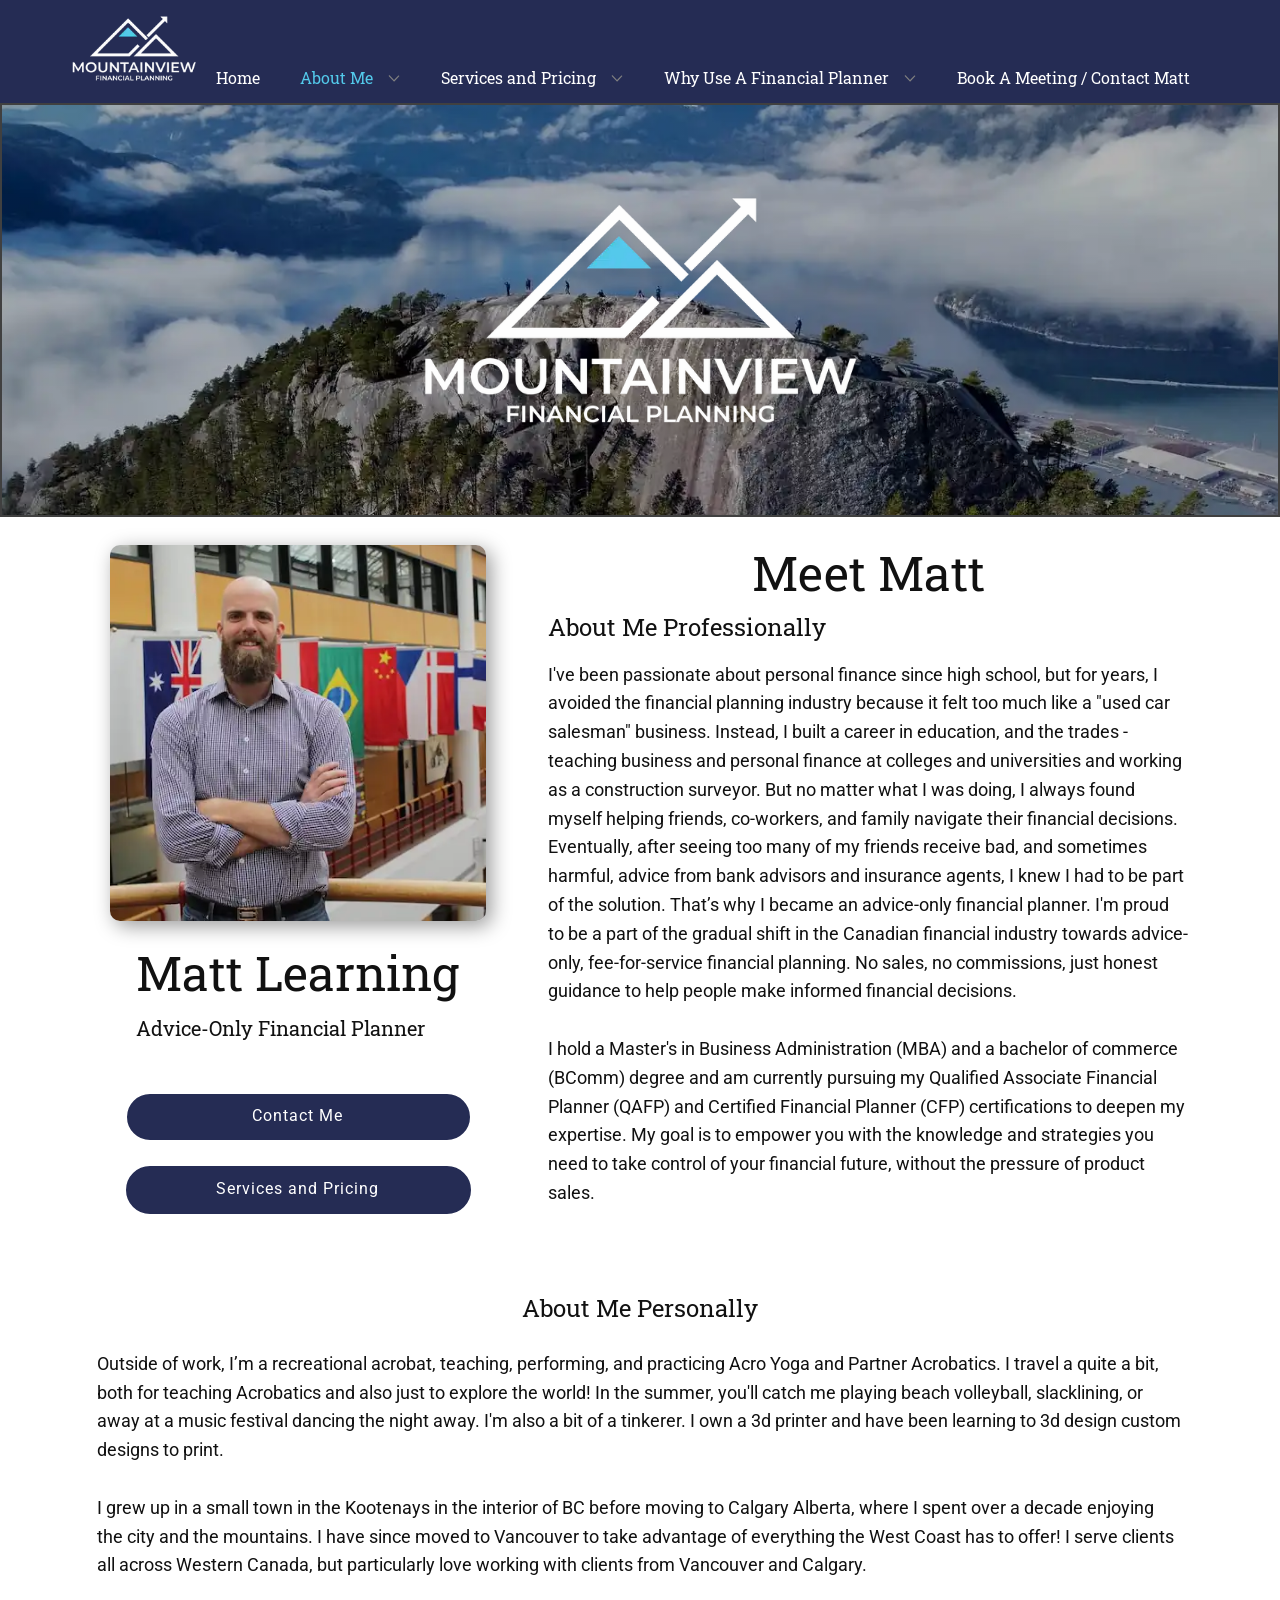
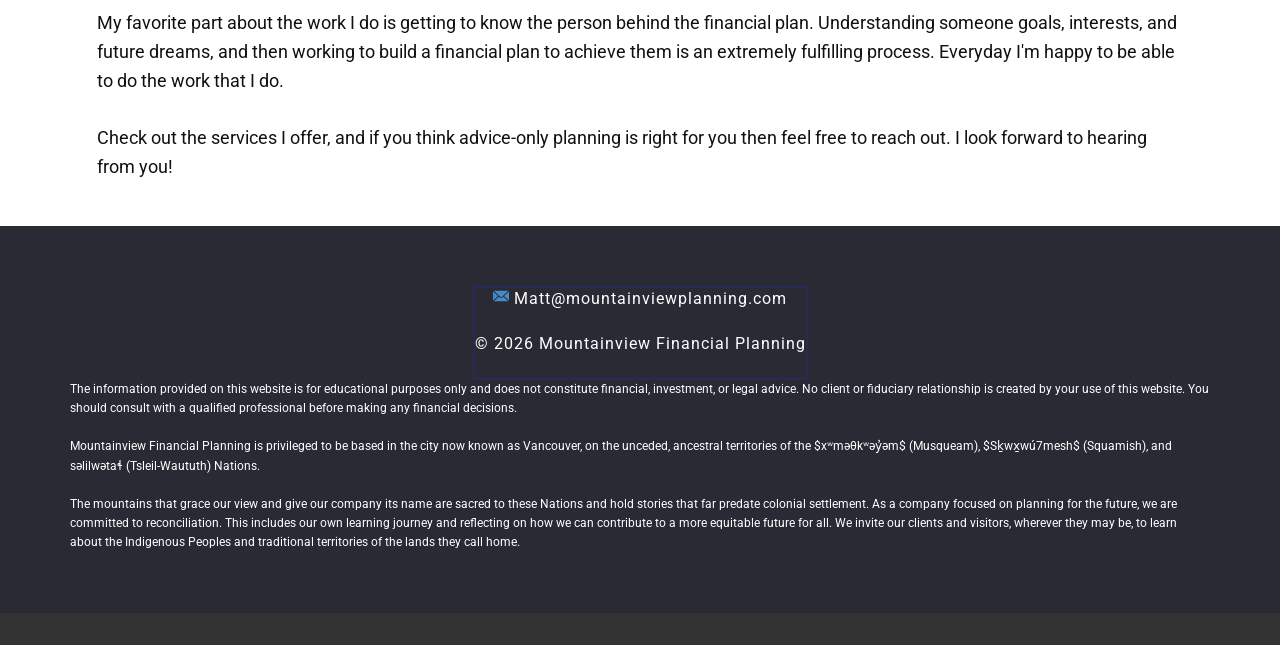
==== commit 20ec882c: "Bot: Automated code minification [skip ci]" ====
--- a/About-Me.html
+++ b/About-Me.html
@@ -1,161 +1,9 @@
-<!DOCTYPE html>
-<html style="font-size: 16px;" lang="en"><head>
-    <meta name="viewport" content="width=device-width, initial-scale=1.0">
-    <meta charset="utf-8">
-    <meta name="keywords" content="Matt Learning financial planner, Vancouver financial planner, fee-only planner Calgary, advice-only advisor Western Canada, QAFP financial planner BC">
-    <meta name="description" content="Meet Matt Learning, an advice-only financial planner based in Vancouver. Learn about his background, credentials, and passion for honest financial guidance.">
-    <title>About Me</title>
-    <link rel="stylesheet" href="nicepage.css" media="screen">
-<link rel="stylesheet" href="About-Me.css" media="screen">
-    <script class="u-script" type="text/javascript" src="jquery.js" defer=""></script>
-    <script class="u-script" type="text/javascript" src="nicepage.js" defer=""></script>
-    <meta name="generator" content="Nicepage 8.4.0, nicepage.com">
-    <link rel="icon" href="images/favicon.png">
-    
-    
-    
-    
-    
-    
-    <link id="u-page-google-font" rel="stylesheet" href="https://fonts.googleapis.com/css2?display=swap&amp;family=Roboto+Slab:wght@100;200;300;400;500;600;700;800;900&amp;family=Roboto:ital,wght@0,100;0,200;0,300;0,400;0,500;0,600;0,700;0,800;0,900;1,100;1,200;1,300;1,400;1,500;1,600;1,700;1,800;1,900">
-    <script type="application/ld+json">{
+<!doctype html><html style="font-size:16px" lang="en"><meta name="viewport" content="width=device-width,initial-scale=1"><meta charset="utf-8"><meta name="keywords" content="Matt Learning financial planner, Vancouver financial planner, fee-only planner Calgary, advice-only advisor Western Canada, QAFP financial planner BC"><meta name="description" content="Meet Matt Learning, an advice-only financial planner based in Vancouver. Learn about his background, credentials, and passion for honest financial guidance."><title>About Me</title><link rel="stylesheet" href="nicepage.css" media="screen"><link rel="stylesheet" href="About-Me.css" media="screen"><script class="u-script" src="jquery.js" defer=""></script><script class="u-script" src="nicepage.js" defer=""></script><meta name="generator" content="Nicepage 8.4.0, nicepage.com"><link rel="icon" href="images/favicon.png"><link id="u-page-google-font" rel="stylesheet" href="https://fonts.googleapis.com/css2?display=swap&amp;family=Roboto+Slab:wght@100;200;300;400;500;600;700;800;900&amp;family=Roboto:ital,wght@0,100;0,200;0,300;0,400;0,500;0,600;0,700;0,800;0,900;1,100;1,200;1,300;1,400;1,500;1,600;1,700;1,800;1,900"><script type="application/ld+json">{
 		"@context": "http://schema.org",
 		"@type": "Organization",
 		"name": "Site1",
 		"logo": "images/LogoCroppedHeader.webp"
-}</script>
-    <meta name="theme-color" content="#6484a4">
-    <meta property="og:title" content="About Me">
-    <meta property="og:description" content="Meet Matt Learning, an advice-only financial planner based in Vancouver. Learn about his background, credentials, and passion for honest financial guidance.">
-    <meta property="og:type" content="website">
-  <meta name="referrer" content="origin"><meta data-intl-tel-input-cdn-path="intlTelInput/"></head>
-  <body data-path-to-root="./" data-include-products="false" class="u-body u-clearfix u-xl-mode" data-lang="en"><header class="u-clearfix u-header u-palette-2-base u-sticky u-sticky-67d8 u-header" id="header" data-animation-name="" data-animation-duration="0" data-animation-delay="0" data-animation-direction=""><div class="u-clearfix u-sheet u-valign-bottom-lg u-valign-bottom-xl u-valign-middle-sm u-sheet-1">
-        <a href="./" data-page-id="664421079" class="u-image u-logo u-image-1" data-image-width="184" data-image-height="102">
-          <img src="images/LogoCroppedHeader.webp" class="u-logo-image u-logo-image-1" alt="Mountainview Financial Planning advice-only planner logo" title="Home Page">
-        </a>
-        <nav class="u-dropdown-icon u-menu u-menu-dropdown u-offcanvas u-menu-1" role="navigation" data-responsive-from="MD">
-          <div class="menu-collapse u-custom-font u-font-roboto-slab" style="font-size: 1rem; letter-spacing: 0px;">
-            <a class="u-button-style u-custom-border-radius u-custom-left-right-menu-spacing u-custom-padding-bottom u-custom-text-active-color u-custom-text-hover-color u-custom-top-bottom-menu-spacing u-hamburger-link u-nav-link u-text-active-palette-1-base u-text-hover-palette-2-base" href="#" tabindex="-1" aria-label="Open menu" aria-controls="135f">
-              <svg class="u-svg-link" viewBox="0 0 24 24"><use xlink:href="#menu-hamburger"></use></svg>
-              <svg class="u-svg-content" version="1.1" id="menu-hamburger" viewBox="0 0 16 16" x="0px" y="0px" xmlns:xlink="http://www.w3.org/1999/xlink" xmlns="http://www.w3.org/2000/svg"><g><rect y="1" width="16" height="2"></rect><rect y="7" width="16" height="2"></rect><rect y="13" width="16" height="2"></rect>
-</g></svg>
-            </a>
-          </div>
-          <div class="u-custom-menu u-nav-container">
-            <ul role="menubar" class="u-custom-font u-font-roboto-slab u-nav u-unstyled u-nav-1"><li role="none" class="u-nav-item"><a role="menuitem" class="u-button-style u-nav-link u-radius u-text-active-palette-4-base u-text-hover-palette-4-base u-nav-popup-1" href="./">Home</a>
-</li><li role="none" class="u-nav-item"><a role="menuitem" class="u-button-style u-nav-link u-radius u-text-active-palette-4-base u-text-hover-palette-4-base u-nav-popup-1" href="About-Me.html">About Me</a><div class="u-nav-popup u-nav-popup-1"><ul role="menu" class="u-border-2 u-border-palette-2-base u-h-spacing-16 u-nav u-radius u-unstyled u-v-spacing-16 u-nav-2" aria-label="About Me menu"><li role="none" class="u-nav-item"><a role="menuitem" class="u-button-style u-nav-link u-palette-2-base u-text-active-palette-4-base u-text-hover-palette-4-base" href="About-Me.html">About Me</a>
-</li><li role="none" class="u-nav-item"><a role="menuitem" class="u-button-style u-nav-link u-palette-2-base u-text-active-palette-4-base u-text-hover-palette-4-base" href="My-Investment-Philosophy.html">My Investment Philosophy</a>
-</li></ul>
-</div>
-</li><li role="none" class="u-nav-item"><a role="menuitem" class="u-button-style u-nav-link u-radius u-text-active-palette-4-base u-text-hover-palette-4-base u-nav-popup-1" href="Services-and-Pricing.html">Services and Pricing</a><div class="u-nav-popup"><ul role="menu" class="u-border-2 u-border-palette-2-base u-h-spacing-16 u-nav u-radius u-unstyled u-v-spacing-16 u-nav-3" aria-label="Services and Pricing menu"><li role="none" class="u-nav-item"><a role="menuitem" class="u-button-style u-nav-link u-palette-2-base u-text-active-palette-4-base u-text-hover-palette-4-base" href="Services-and-Pricing.html">Services and Pricing</a>
-</li><li role="none" class="u-nav-item"><a role="menuitem" class="u-button-style u-nav-link u-palette-2-base u-text-active-palette-4-base u-text-hover-palette-4-base" href="Who-We-Serve.html">Who We Serve</a>
-</li></ul>
-</div>
-</li><li role="none" class="u-nav-item"><a role="menuitem" class="u-button-style u-nav-link u-radius u-text-active-palette-4-base u-text-hover-palette-4-base u-nav-popup-1" href="Why-Use-A-Financial-Planner.html">Why Use A Financial Planner</a><div class="u-nav-popup"><ul role="menu" class="u-border-2 u-border-palette-2-base u-h-spacing-16 u-nav u-radius u-unstyled u-v-spacing-16 u-nav-4" aria-label="Why Use A Financial Planner menu"><li role="none" class="u-nav-item"><a role="menuitem" class="u-button-style u-nav-link u-palette-2-base u-text-active-palette-4-base u-text-hover-palette-4-base" href="Why-Use-A-Financial-Planner.html">Why Use A Financial Planner</a>
-</li><li role="none" class="u-nav-item"><a role="menuitem" class="u-button-style u-nav-link u-palette-2-base u-text-active-palette-4-base u-text-hover-palette-4-base" href="The-Myth-of-Free-Planning.html">The Myth of "Free" Planning</a>
-</li></ul>
-</div>
-</li><li role="none" class="u-nav-item"><a role="menuitem" class="u-button-style u-nav-link u-radius u-text-active-palette-4-base u-text-hover-palette-4-base u-nav-popup-1" href="Book-A-Meeting-Contact-Matt.html">Book A Meeting / Contact Matt</a>
-</li></ul>
-          </div>
-          <div class="u-custom-menu u-nav-container-collapse" id="135f" role="region" aria-label="Menu panel">
-            <div class="u-black u-container-style u-inner-container-layout u-opacity u-opacity-95 u-sidenav">
-              <div class="u-inner-container-layout u-sidenav-overflow">
-                <div class="u-menu-close" tabindex="-1" aria-label="Close menu"></div>
-                <ul class="u-align-center u-nav u-popupmenu-items u-unstyled u-nav-5" role="menubar"><li role="none" class="u-nav-item"><a role="menuitem" class="u-button-style u-nav-link" href="./">Home</a>
-</li><li role="none" class="u-nav-item"><a role="menuitem" class="u-button-style u-nav-link" href="About-Me.html">About Me</a><div class="u-nav-popup"><ul role="menu" class="u-border-2 u-border-palette-2-base u-h-spacing-16 u-nav u-radius u-unstyled u-v-spacing-16 u-nav-6" aria-label="About Me menu"><li role="none" class="u-nav-item"><a role="menuitem" class="u-button-style u-nav-link" href="About-Me.html">About Me</a>
-</li><li role="none" class="u-nav-item"><a role="menuitem" class="u-button-style u-nav-link" href="My-Investment-Philosophy.html">My Investment Philosophy</a>
-</li></ul>
-</div>
-</li><li role="none" class="u-nav-item"><a role="menuitem" class="u-button-style u-nav-link" href="Services-and-Pricing.html">Services and Pricing</a><div class="u-nav-popup"><ul role="menu" class="u-border-2 u-border-palette-2-base u-h-spacing-16 u-nav u-radius u-unstyled u-v-spacing-16 u-nav-7" aria-label="Services and Pricing menu"><li role="none" class="u-nav-item"><a role="menuitem" class="u-button-style u-nav-link" href="Services-and-Pricing.html">Services and Pricing</a>
-</li><li role="none" class="u-nav-item"><a role="menuitem" class="u-button-style u-nav-link" href="Who-We-Serve.html">Who We Serve</a>
-</li></ul>
-</div>
-</li><li role="none" class="u-nav-item"><a role="menuitem" class="u-button-style u-nav-link" href="Why-Use-A-Financial-Planner.html">Why Use A Financial Planner</a><div class="u-nav-popup"><ul role="menu" class="u-border-2 u-border-palette-2-base u-h-spacing-16 u-nav u-radius u-unstyled u-v-spacing-16 u-nav-8" aria-label="Why Use A Financial Planner menu"><li role="none" class="u-nav-item"><a role="menuitem" class="u-button-style u-nav-link" href="Why-Use-A-Financial-Planner.html">Why Use A Financial Planner</a>
-</li><li role="none" class="u-nav-item"><a role="menuitem" class="u-button-style u-nav-link" href="The-Myth-of-Free-Planning.html">The Myth of "Free" Planning</a>
-</li></ul>
-</div>
-</li><li role="none" class="u-nav-item"><a role="menuitem" class="u-button-style u-nav-link" href="Book-A-Meeting-Contact-Matt.html">Book A Meeting / Contact Matt</a>
-</li></ul>
-              </div>
-            </div>
-            <div class="u-black u-menu-overlay u-opacity u-opacity-70"></div>
-          </div>
-          <style class="menu-style">@media (max-width: 939px) {
-                    [data-responsive-from="MD"] .u-nav-container {
-                        display: none;
-                    }
-                    [data-responsive-from="MD"] .menu-collapse {
-                        display: block;
-                    }
-                }</style>
-        </nav>
-      </div><style class="u-sticky-style" data-style-id="67d8">.u-sticky-fixed.u-sticky-67d8, .u-body.u-sticky-fixed .u-sticky-67d8 {
-box-shadow: 5px 5px 20px 0 rgba(0,0,0,0.4) !important
-}.u-sticky-fixed.u-sticky-67d8:before, .u-body.u-sticky-fixed .u-sticky-67d8:before {
-borders: top right bottom left !important
-} </style></header>
-    <section class="skrollable u-border-2 u-border-grey-75 u-clearfix u-image u-shading u-section-1" data-image-width="1440" data-image-height="444" id="block-12">
-      <div class="u-clearfix u-sheet u-valign-middle-xl u-sheet-1">
-        <img class="u-image u-image-contain u-image-default u-image-1" src="images/LogoCropped.webp" alt="Mountainview Financial Planning advice-only planner logo" data-image-width="595" data-image-height="330">
-      </div>
-    </section>
-    <section class="u-clearfix u-container-align-center u-section-2" id="block-10">
-      <div class="u-clearfix u-sheet u-valign-middle-lg u-valign-middle-md u-valign-middle-sm u-valign-middle-xs u-sheet-1">
-        <div class="data-layout-selected u-clearfix u-expanded-width u-gutter-0 u-layout-wrap u-layout-wrap-1">
-          <div class="u-layout" style="">
-            <div class="u-layout-row" style="">
-              <div class="u-align-left u-container-align-left u-container-align-left-xl u-container-style u-layout-cell u-left-cell u-size-24 u-size-xs-60 u-white u-layout-cell-1" src="">
-                <div class="u-container-layout u-valign-middle-sm u-container-layout-1">
-                  <img class="u-expanded-width u-image u-image-round u-preserve-proportions u-radius u-image-1" src="images/matt1.webp" alt="Head Shot of Matthew Matt Learning MBA CFP QAFP an advice only planner in Vancouver BC" data-image-width="420" data-image-height="420">
-                  <h2 class="u-text u-text-1">Matt Learning</h2>
-                  <h4 class="u-align-center-xs u-text u-text-2">Advice-Only Financial Planner</h4>
-                  <a href="Book-A-Meeting-Contact-Matt.html" data-page-id="243171499" class="u-btn u-button-style u-btn-1" title="Contact Me">Contact Me</a>
-                  <a href="Services-and-Pricing.html" data-page-id="474110691" class="u-btn u-button-style u-btn-2" title="Services and Pricing">Services and Pricing</a>
-                </div>
-              </div>
-              <div class="u-align-center u-container-align-center u-container-align-center-xl u-container-style u-layout-cell u-right-cell u-size-36 u-size-xs-60 u-layout-cell-2" src="">
-                <div class="u-container-layout u-valign-middle-sm u-valign-middle-xs u-container-layout-2" src="">
-                  <h2 class="u-align-center u-text u-text-3">Meet Matt</h2>
-                  <h4 class="u-align-left u-text u-text-default-lg u-text-default-xl u-text-4">About Me Professionally</h4>
-                  <p class="u-align-left u-text u-text-5"> I've been passionate about personal finance since high school, but for years, I avoided the financial planning industry because it felt too much like a "used car salesman" business. Instead, I built a career in education, and the trades - teaching business and personal finance at colleges and universities and working as a construction surveyor. But no matter what I was doing, I always found myself helping friends, co-workers, and family navigate their financial decisions.<br>Eventually, after seeing too many of my friends receive bad, and sometimes harmful, advice from bank advisors and insurance agents, I knew I had to be part of the solution. That’s why I became an advice-only financial planner. I'm proud to be a part of the gradual shift in the Canadian financial industry towards advice-only, fee-for-service financial planning. No sales, no commissions, just honest guidance to help people make informed financial decisions.<br>
-                    <br>I hold a Master's in Business Administration (MBA) and a bachelor of commerce (BComm) degree and am currently pursuing my Qualified Associate Financial Planner (QAFP) and Certified Financial Planner (CFP) certifications to deepen my expertise. My goal is to empower you with the knowledge and strategies you need to take control of your financial future, without the pressure of product sales.
-                  </p>
-                </div>
-              </div>
-            </div>
-          </div>
-        </div>
-      </div>
-    </section>
-    <section class="u-clearfix u-section-3" id="block-11">
-      <div class="u-clearfix u-sheet u-valign-middle-xs u-sheet-1">
-        <h4 class="u-align-left u-text u-text-default u-text-1">About Me Personally</h4>
-        <p class="u-align-left u-text u-text-2"> Outside of work, I’m a recreational acrobat, teaching, performing, and practicing Acro Yoga and Partner Acrobatics. I travel a quite a bit, both for teaching Acrobatics and also just to explore the world! In the summer, you'll catch me playing beach volleyball, slacklining, or away at a music festival dancing the night away. I'm also a bit of a tinkerer. I own a 3d printer and have been learning to 3d design custom designs to print.<br>
-          <br>I grew up in a small town in the Kootenays in the interior of BC before moving to Calgary Alberta, where I spent over a decade enjoying the city and the mountains. I have since moved to Vancouver to take advantage of everything the West Coast has to offer! I serve clients all across Western Canada, but particularly love working with clients from Vancouver and Calgary.<br>
-          <br>My favorite part about the work I do is getting to know the person behind the financial plan. Understanding someone goals, interests, and future dreams, and then working to build a financial plan to achieve them is an extremely fulfilling process. Everyday I'm happy to be able to do the work that I do.<br>
-          <br>Check out the services I offer, and if you think advice-only planning is right for you then feel free to reach out. I look forward to hearing from you!<br>
-          <br>
-        </p>
-      </div>
-    </section>
-    
-    
-    
-    
-    <footer class="u-align-center u-clearfix u-container-align-center u-container-align-center-xl u-footer u-palette-2-dark-3 u-footer" id="footer"><div class="u-clearfix u-sheet u-valign-middle-lg u-valign-middle-md u-valign-middle-xl u-sheet-1">
-        <a href="mailto:Matt@mountainviewplanning.com" class="u-active-none u-btn u-btn-rectangle u-button-style u-hover-none u-none u-text-body-alt-color u-btn-1"><span class="u-icon u-icon-1"><svg class="u-svg-content" viewBox="0 0 24 16" x="0px" y="0px" style="width: 1em; height: 1em;"><path fill="currentColor" d="M23.8,1.1l-7.3,6.8l7.3,6.8c0.1-0.2,0.2-0.6,0.2-0.9V2C24,1.7,23.9,1.4,23.8,1.1z M21.8,0H2.2
+}</script><meta name="theme-color" content="#6484a4"><meta property="og:title" content="About Me"><meta property="og:description" content="Meet Matt Learning, an advice-only financial planner based in Vancouver. Learn about his background, credentials, and passion for honest financial guidance."><meta property="og:type" content="website"><meta name="referrer" content="origin"><meta data-intl-tel-input-cdn-path="intlTelInput/"><body data-path-to-root="./" data-include-products="false" class="u-body u-clearfix u-xl-mode" data-lang="en"><header class="u-clearfix u-header u-palette-2-base u-sticky u-sticky-67d8 u-header" id="header" data-animation-name="" data-animation-duration="0" data-animation-delay="0" data-animation-direction=""><div class="u-clearfix u-sheet u-valign-bottom-lg u-valign-bottom-xl u-valign-middle-sm u-sheet-1"><a href="./" data-page-id="664421079" class="u-image u-logo u-image-1" data-image-width="184" data-image-height="102"><img src="images/LogoCroppedHeader.webp" class="u-logo-image u-logo-image-1" alt="Mountainview Financial Planning advice-only planner logo" title="Home Page"></a><nav class="u-dropdown-icon u-menu u-menu-dropdown u-offcanvas u-menu-1" role="navigation" data-responsive-from="MD"><div class="menu-collapse u-custom-font u-font-roboto-slab" style="font-size:1rem;letter-spacing:0"><a class="u-button-style u-custom-border-radius u-custom-left-right-menu-spacing u-custom-padding-bottom u-custom-text-active-color u-custom-text-hover-color u-custom-top-bottom-menu-spacing u-hamburger-link u-nav-link u-text-active-palette-1-base u-text-hover-palette-2-base" href="#" tabindex="-1" aria-label="Open menu" aria-controls="135f"><svg class="u-svg-link" viewBox="0 0 24 24"><use xlink:href="#menu-hamburger"></use></svg> <svg class="u-svg-content" version="1.1" id="menu-hamburger" viewBox="0 0 16 16" x="0px" y="0px" xmlns:xlink="http://www.w3.org/1999/xlink" xmlns="http://www.w3.org/2000/svg"><g><rect y="1" width="16" height="2"></rect><rect y="7" width="16" height="2"></rect><rect y="13" width="16" height="2"></rect></g></svg></a></div><div class="u-custom-menu u-nav-container"><ul role="menubar" class="u-custom-font u-font-roboto-slab u-nav u-unstyled u-nav-1"><li role="none" class="u-nav-item"><a role="menuitem" class="u-button-style u-nav-link u-radius u-text-active-palette-4-base u-text-hover-palette-4-base u-nav-popup-1" href="./">Home</a><li role="none" class="u-nav-item"><a role="menuitem" class="u-button-style u-nav-link u-radius u-text-active-palette-4-base u-text-hover-palette-4-base u-nav-popup-1" href="About-Me.html">About Me</a><div class="u-nav-popup u-nav-popup-1"><ul role="menu" class="u-border-2 u-border-palette-2-base u-h-spacing-16 u-nav u-radius u-unstyled u-v-spacing-16 u-nav-2" aria-label="About Me menu"><li role="none" class="u-nav-item"><a role="menuitem" class="u-button-style u-nav-link u-palette-2-base u-text-active-palette-4-base u-text-hover-palette-4-base" href="About-Me.html">About Me</a><li role="none" class="u-nav-item"><a role="menuitem" class="u-button-style u-nav-link u-palette-2-base u-text-active-palette-4-base u-text-hover-palette-4-base" href="My-Investment-Philosophy.html">My Investment Philosophy</a></ul></div><li role="none" class="u-nav-item"><a role="menuitem" class="u-button-style u-nav-link u-radius u-text-active-palette-4-base u-text-hover-palette-4-base u-nav-popup-1" href="Services-and-Pricing.html">Services and Pricing</a><div class="u-nav-popup"><ul role="menu" class="u-border-2 u-border-palette-2-base u-h-spacing-16 u-nav u-radius u-unstyled u-v-spacing-16 u-nav-3" aria-label="Services and Pricing menu"><li role="none" class="u-nav-item"><a role="menuitem" class="u-button-style u-nav-link u-palette-2-base u-text-active-palette-4-base u-text-hover-palette-4-base" href="Services-and-Pricing.html">Services and Pricing</a><li role="none" class="u-nav-item"><a role="menuitem" class="u-button-style u-nav-link u-palette-2-base u-text-active-palette-4-base u-text-hover-palette-4-base" href="Who-We-Serve.html">Who We Serve</a></ul></div><li role="none" class="u-nav-item"><a role="menuitem" class="u-button-style u-nav-link u-radius u-text-active-palette-4-base u-text-hover-palette-4-base u-nav-popup-1" href="Why-Use-A-Financial-Planner.html">Why Use A Financial Planner</a><div class="u-nav-popup"><ul role="menu" class="u-border-2 u-border-palette-2-base u-h-spacing-16 u-nav u-radius u-unstyled u-v-spacing-16 u-nav-4" aria-label="Why Use A Financial Planner menu"><li role="none" class="u-nav-item"><a role="menuitem" class="u-button-style u-nav-link u-palette-2-base u-text-active-palette-4-base u-text-hover-palette-4-base" href="Why-Use-A-Financial-Planner.html">Why Use A Financial Planner</a><li role="none" class="u-nav-item"><a role="menuitem" class="u-button-style u-nav-link u-palette-2-base u-text-active-palette-4-base u-text-hover-palette-4-base" href="The-Myth-of-Free-Planning.html">The Myth of "Free" Planning</a></ul></div><li role="none" class="u-nav-item"><a role="menuitem" class="u-button-style u-nav-link u-radius u-text-active-palette-4-base u-text-hover-palette-4-base u-nav-popup-1" href="Book-A-Meeting-Contact-Matt.html">Book A Meeting / Contact Matt</a></ul></div><div class="u-custom-menu u-nav-container-collapse" id="135f" role="region" aria-label="Menu panel"><div class="u-black u-container-style u-inner-container-layout u-opacity u-opacity-95 u-sidenav"><div class="u-inner-container-layout u-sidenav-overflow"><div class="u-menu-close" tabindex="-1" aria-label="Close menu"></div><ul class="u-align-center u-nav u-popupmenu-items u-unstyled u-nav-5" role="menubar"><li role="none" class="u-nav-item"><a role="menuitem" class="u-button-style u-nav-link" href="./">Home</a><li role="none" class="u-nav-item"><a role="menuitem" class="u-button-style u-nav-link" href="About-Me.html">About Me</a><div class="u-nav-popup"><ul role="menu" class="u-border-2 u-border-palette-2-base u-h-spacing-16 u-nav u-radius u-unstyled u-v-spacing-16 u-nav-6" aria-label="About Me menu"><li role="none" class="u-nav-item"><a role="menuitem" class="u-button-style u-nav-link" href="About-Me.html">About Me</a><li role="none" class="u-nav-item"><a role="menuitem" class="u-button-style u-nav-link" href="My-Investment-Philosophy.html">My Investment Philosophy</a></ul></div><li role="none" class="u-nav-item"><a role="menuitem" class="u-button-style u-nav-link" href="Services-and-Pricing.html">Services and Pricing</a><div class="u-nav-popup"><ul role="menu" class="u-border-2 u-border-palette-2-base u-h-spacing-16 u-nav u-radius u-unstyled u-v-spacing-16 u-nav-7" aria-label="Services and Pricing menu"><li role="none" class="u-nav-item"><a role="menuitem" class="u-button-style u-nav-link" href="Services-and-Pricing.html">Services and Pricing</a><li role="none" class="u-nav-item"><a role="menuitem" class="u-button-style u-nav-link" href="Who-We-Serve.html">Who We Serve</a></ul></div><li role="none" class="u-nav-item"><a role="menuitem" class="u-button-style u-nav-link" href="Why-Use-A-Financial-Planner.html">Why Use A Financial Planner</a><div class="u-nav-popup"><ul role="menu" class="u-border-2 u-border-palette-2-base u-h-spacing-16 u-nav u-radius u-unstyled u-v-spacing-16 u-nav-8" aria-label="Why Use A Financial Planner menu"><li role="none" class="u-nav-item"><a role="menuitem" class="u-button-style u-nav-link" href="Why-Use-A-Financial-Planner.html">Why Use A Financial Planner</a><li role="none" class="u-nav-item"><a role="menuitem" class="u-button-style u-nav-link" href="The-Myth-of-Free-Planning.html">The Myth of "Free" Planning</a></ul></div><li role="none" class="u-nav-item"><a role="menuitem" class="u-button-style u-nav-link" href="Book-A-Meeting-Contact-Matt.html">Book A Meeting / Contact Matt</a></ul></div></div><div class="u-black u-menu-overlay u-opacity u-opacity-70"></div></div><style class="menu-style">@media (max-width:939px){[data-responsive-from=MD] .u-nav-container{display:none}[data-responsive-from=MD] .menu-collapse{display:block}}</style></nav></div><style class="u-sticky-style" data-style-id="67d8">.u-body.u-sticky-fixed .u-sticky-67d8,.u-sticky-fixed.u-sticky-67d8{box-shadow:5px 5px 20px 0 rgba(0,0,0,.4)!important}.u-body.u-sticky-fixed .u-sticky-67d8:before,.u-sticky-fixed.u-sticky-67d8:before{borders:top right bottom left!important}</style></header><section class="skrollable u-border-2 u-border-grey-75 u-clearfix u-image u-shading u-section-1" data-image-width="1440" data-image-height="444" id="block-12"><div class="u-clearfix u-sheet u-valign-middle-xl u-sheet-1"><img class="u-image u-image-contain u-image-default u-image-1" src="images/LogoCropped.webp" alt="Mountainview Financial Planning advice-only planner logo" data-image-width="595" data-image-height="330"></div></section><section class="u-clearfix u-container-align-center u-section-2" id="block-10"><div class="u-clearfix u-sheet u-valign-middle-lg u-valign-middle-md u-valign-middle-sm u-valign-middle-xs u-sheet-1"><div class="data-layout-selected u-clearfix u-expanded-width u-gutter-0 u-layout-wrap u-layout-wrap-1"><div class="u-layout" style=""><div class="u-layout-row" style=""><div class="u-align-left u-container-align-left u-container-align-left-xl u-container-style u-layout-cell u-left-cell u-size-24 u-size-xs-60 u-white u-layout-cell-1" src=""><div class="u-container-layout u-valign-middle-sm u-container-layout-1"><img class="u-expanded-width u-image u-image-round u-preserve-proportions u-radius u-image-1" src="images/matt1.webp" alt="Head Shot of Matthew Matt Learning MBA CFP QAFP an advice only planner in Vancouver BC" data-image-width="420" data-image-height="420"><h2 class="u-text u-text-1">Matt Learning</h2><h4 class="u-align-center-xs u-text u-text-2">Advice-Only Financial Planner</h4><a href="Book-A-Meeting-Contact-Matt.html" data-page-id="243171499" class="u-btn u-button-style u-btn-1" title="Contact Me">Contact Me</a> <a href="Services-and-Pricing.html" data-page-id="474110691" class="u-btn u-button-style u-btn-2" title="Services and Pricing">Services and Pricing</a></div></div><div class="u-align-center u-container-align-center u-container-align-center-xl u-container-style u-layout-cell u-right-cell u-size-36 u-size-xs-60 u-layout-cell-2" src=""><div class="u-container-layout u-valign-middle-sm u-valign-middle-xs u-container-layout-2" src=""><h2 class="u-align-center u-text u-text-3">Meet Matt</h2><h4 class="u-align-left u-text u-text-default-lg u-text-default-xl u-text-4">About Me Professionally</h4><p class="u-align-left u-text u-text-5">I've been passionate about personal finance since high school, but for years, I avoided the financial planning industry because it felt too much like a "used car salesman" business. Instead, I built a career in education, and the trades - teaching business and personal finance at colleges and universities and working as a construction surveyor. But no matter what I was doing, I always found myself helping friends, co-workers, and family navigate their financial decisions.<br>Eventually, after seeing too many of my friends receive bad, and sometimes harmful, advice from bank advisors and insurance agents, I knew I had to be part of the solution. That’s why I became an advice-only financial planner. I'm proud to be a part of the gradual shift in the Canadian financial industry towards advice-only, fee-for-service financial planning. No sales, no commissions, just honest guidance to help people make informed financial decisions.<br><br>I hold a Master's in Business Administration (MBA) and a bachelor of commerce (BComm) degree and am currently pursuing my Qualified Associate Financial Planner (QAFP) and Certified Financial Planner (CFP) certifications to deepen my expertise. My goal is to empower you with the knowledge and strategies you need to take control of your financial future, without the pressure of product sales.</div></div></div></div></div></div></section><section class="u-clearfix u-section-3" id="block-11"><div class="u-clearfix u-sheet u-valign-middle-xs u-sheet-1"><h4 class="u-align-left u-text u-text-default u-text-1">About Me Personally</h4><p class="u-align-left u-text u-text-2">Outside of work, I’m a recreational acrobat, teaching, performing, and practicing Acro Yoga and Partner Acrobatics. I travel a quite a bit, both for teaching Acrobatics and also just to explore the world! In the summer, you'll catch me playing beach volleyball, slacklining, or away at a music festival dancing the night away. I'm also a bit of a tinkerer. I own a 3d printer and have been learning to 3d design custom designs to print.<br><br>I grew up in a small town in the Kootenays in the interior of BC before moving to Calgary Alberta, where I spent over a decade enjoying the city and the mountains. I have since moved to Vancouver to take advantage of everything the West Coast has to offer! I serve clients all across Western Canada, but particularly love working with clients from Vancouver and Calgary.<br><br>My favorite part about the work I do is getting to know the person behind the financial plan. Understanding someone goals, interests, and future dreams, and then working to build a financial plan to achieve them is an extremely fulfilling process. Everyday I'm happy to be able to do the work that I do.<br><br>Check out the services I offer, and if you think advice-only planning is right for you then feel free to reach out. I look forward to hearing from you!<br><br></div></section><footer class="u-align-center u-clearfix u-container-align-center u-container-align-center-xl u-footer u-palette-2-dark-3 u-footer" id="footer"><div class="u-clearfix u-sheet u-valign-middle-lg u-valign-middle-md u-valign-middle-xl u-sheet-1"><a href="mailto:Matt@mountainviewplanning.com" class="u-active-none u-btn u-btn-rectangle u-button-style u-hover-none u-none u-text-body-alt-color u-btn-1"><span class="u-icon u-icon-1"><svg class="u-svg-content" viewBox="0 0 24 16" x="0px" y="0px" style="width:1em;height:1em"><path fill="currentColor" d="M23.8,1.1l-7.3,6.8l7.3,6.8c0.1-0.2,0.2-0.6,0.2-0.9V2C24,1.7,23.9,1.4,23.8,1.1z M21.8,0H2.2
 	c-0.4,0-0.7,0.1-1,0.2L10.6,9c0.8,0.8,2.2,0.8,3,0l9.2-8.7C22.6,0.1,22.2,0,21.8,0z M0.2,1.1C0.1,1.4,0,1.7,0,2V14
 	c0,0.3,0.1,0.6,0.2,0.9l7.3-6.8L0.2,1.1z M15.5,9l-1.1,1c-1.3,1.2-3.6,1.2-4.9,0l-1-1l-7.3,6.8c0.2,0.1,0.6,0.2,1,0.2H22
-	c0.4,0,0.6-0.1,1-0.2L15.5,9z"></path></svg></span>&nbsp;Matt@mountainviewplanning.com<br>
-          <br>© 2026 Mountainview Financial Planning<br>
-          <br>
-        </a>
-        <p class="u-align-left u-small-text u-text u-text-variant u-text-1"> The information provided on this website is for educational purposes only and does not constitute financial, investment, or legal advice. No client or fiduciary relationship is created by your use of this website. You should consult with a qualified professional before making any financial decisions.<br>
-          <br>Mountainview Financial Planning is privileged to be based in the city now known as Vancouver, on the unceded, ancestral territories of the $xʷməθkʷəy̓əm$ (Musqueam), $Sḵwx̱wú7mesh$ (Squamish), and səlilwətaɬ (Tsleil-Waututh) Nations.<br>
-          <br>The mountains that grace our view and give our company its name are sacred to these Nations and hold stories that far predate colonial settlement. As a company focused on planning for the future, we are committed to reconciliation. This includes our own learning journey and reflecting on how we can contribute to a more equitable future for all. We invite our clients and visitors, wherever they may be, to learn about the Indigenous Peoples and traditional territories of the lands they call home.
-        </p>
-      </div></footer>
-    <section class="u-backlink u-clearfix u-grey-80"></section>
-  
-</body></html>+	c0.4,0,0.6-0.1,1-0.2L15.5,9z"></path></svg></span>&nbsp;Matt@mountainviewplanning.com<br><br>© 2026 Mountainview Financial Planning<br><br></a><p class="u-align-left u-small-text u-text u-text-variant u-text-1">The information provided on this website is for educational purposes only and does not constitute financial, investment, or legal advice. No client or fiduciary relationship is created by your use of this website. You should consult with a qualified professional before making any financial decisions.<br><br>Mountainview Financial Planning is privileged to be based in the city now known as Vancouver, on the unceded, ancestral territories of the $xʷməθkʷəy̓əm$ (Musqueam), $Sḵwx̱wú7mesh$ (Squamish), and səlilwətaɬ (Tsleil-Waututh) Nations.<br><br>The mountains that grace our view and give our company its name are sacred to these Nations and hold stories that far predate colonial settlement. As a company focused on planning for the future, we are committed to reconciliation. This includes our own learning journey and reflecting on how we can contribute to a more equitable future for all. We invite our clients and visitors, wherever they may be, to learn about the Indigenous Peoples and traditional territories of the lands they call home.</div></footer><section class="u-backlink u-clearfix u-grey-80"></section>
--- a/nicepage.css
+++ b/nicepage.css
@@ -1,46475 +1,11 @@
-/*begin-commonstyles library*//*!
+@charset "UTF-8";/*!
  * froala_editor v4.0.6 (https://www.froala.com/wysiwyg-editor)
  * License https://froala.com/wysiwyg-editor/terms/
  * Copyright 2014-2021 Froala Labs
- */
-
-.fr-clearfix::after {
-  clear: both;
-  display: block;
-  content: "";
-  height: 0; }
-
-.fr-hide-by-clipping {
-  position: absolute;
-  width: 1px;
-  height: 1px;
-  padding: 0;
-  margin: -1px;
-  overflow: hidden;
-  clip: rect(0, 0, 0, 0);
-  border: 0; }
-
-.fr-view img.fr-rounded, .fr-view .fr-img-caption.fr-rounded img {
-  border-radius: 10px;
-  -moz-border-radius: 10px;
-  -webkit-border-radius: 10px;
-  -moz-background-clip: padding;
-  -webkit-background-clip: padding-box;
-  background-clip: padding-box; }
-
-.fr-view img.fr-shadow, .fr-view .fr-img-caption.fr-shadow img {
-  -webkit-box-shadow: 10px 10px 5px 0px #cccccc;
-  -moz-box-shadow: 10px 10px 5px 0px #cccccc;
-  box-shadow: 10px 10px 5px 0px #cccccc; }
-
-.fr-view img.fr-bordered, .fr-view .fr-img-caption.fr-bordered img {
-  border: solid 5px #CCC; }
-
-.fr-view img.fr-bordered {
-  -webkit-box-sizing: content-box;
-  -moz-box-sizing: content-box;
-  box-sizing: content-box; }
-
-.fr-view .fr-img-caption.fr-bordered img {
-  -webkit-box-sizing: border-box;
-  -moz-box-sizing: border-box;
-  box-sizing: border-box; }
-
-.fr-view {
-  word-wrap: break-word; }
-  .fr-view span[style~="color:"] a {
-    color: inherit; }
-  .fr-view strong {
-    font-weight: 700; }
-  .fr-view table[border='0'] td:not([class]), .fr-view table[border='0'] th:not([class]), .fr-view table[border='0'] td[class=""], .fr-view table[border='0'] th[class=""] {
-    border-width: 0px; }
-  .fr-view table {
-    border: none;
-    border-collapse: collapse;
-    empty-cells: show;
-    max-width: 100%; }
-    .fr-view table td {
-      min-width: 5px; }
-    .fr-view table.fr-dashed-borders td, .fr-view table.fr-dashed-borders th {
-      border-style: dashed; }
-    .fr-view table.fr-alternate-rows tbody tr:nth-child(2n) {
-      background: whitesmoke; }
-    .fr-view table td, .fr-view table th {
-      border: 1px solid #DDD; }
-      .fr-view table td:empty, .fr-view table th:empty {
-        height: 20px; }
-      .fr-view table td.fr-highlighted, .fr-view table th.fr-highlighted {
-        border: 1px double red; }
-      .fr-view table td.fr-thick, .fr-view table th.fr-thick {
-        border-width: 2px; }
-    .fr-view table th {
-      background: #ececec; }
-  .fr-view hr {
-    clear: both;
-    user-select: none;
-    -o-user-select: none;
-    -moz-user-select: none;
-    -khtml-user-select: none;
-    -webkit-user-select: none;
-    -ms-user-select: none;
-    break-after: always;
-    page-break-after: always; }
-  .fr-view .fr-file {
-    position: relative; }
-    .fr-view .fr-file::after {
-      position: relative;
-      content: "\1F4CE";
-      font-weight: normal; }
-  .fr-view pre {
-    white-space: pre-wrap;
-    word-wrap: break-word;
-    overflow: visible; }
-/*  .fr-view[dir="rtl"] blockquote {
-    border-left: none;
-    border-right: solid 2px #5E35B1;
-    margin-right: 0;
-    padding-right: 5px;
-    padding-left: 0; }
-    .fr-view[dir="rtl"] blockquote blockquote {
-      border-color: #00BCD4; }
-      .fr-view[dir="rtl"] blockquote blockquote blockquote {
-        border-color: #43A047; }
-  .fr-view blockquote {
-    border-left: solid 2px #5E35B1;
-    margin-left: 0;
-    padding-left: 5px;
-    color: #5E35B1; }
-    .fr-view blockquote blockquote {
-      border-color: #00BCD4;
-      color: #00BCD4; }
-      .fr-view blockquote blockquote blockquote {
-        border-color: #43A047;
-        color: #43A047; } */
-  .fr-view span.fr-emoticon {
-    font-weight: normal;
-    font-family: "Apple Color Emoji","Segoe UI Emoji","NotoColorEmoji","Segoe UI Symbol","Android Emoji","EmojiSymbols";
-    display: inline;
-    line-height: 0; }
-    .fr-view span.fr-emoticon.fr-emoticon-img {
-      background-repeat: no-repeat !important;
-      font-size: inherit;
-      height: 1em;
-      width: 1em;
-      min-height: 20px;
-      min-width: 20px;
-      display: inline-block;
-      margin: -.1em .1em .1em;
-      line-height: 1;
-      vertical-align: middle; }
-  .fr-view .fr-text-gray {
-    color: #AAA !important; }
-  .fr-view .fr-text-bordered {
-    border-top: solid 1px #222;
-    border-bottom: solid 1px #222;
-    padding: 10px 0; }
-  .fr-view .fr-text-spaced {
-    letter-spacing: 1px; }
-  .fr-view .fr-text-uppercase {
-    text-transform: uppercase; }
-  .fr-view .fr-class-highlighted {
-    background-color: #ffff00; }
-  .fr-view .fr-class-code {
-    border-color: #cccccc;
-    border-radius: 2px;
-    -moz-border-radius: 2px;
-    -webkit-border-radius: 2px;
-    -moz-background-clip: padding;
-    -webkit-background-clip: padding-box;
-    background-clip: padding-box;
-    background: #f5f5f5;
-    padding: 10px;
-    font-family: "Courier New", Courier, monospace; }
-  .fr-view .fr-class-transparency {
-    opacity: 0.5; }
-  .fr-view img {
-    position: relative;
-    max-width: 100%; }
-    .fr-view img.fr-dib {
-      margin: 10px auto;
-      display: block;
-      float: none;
-      vertical-align: top; }
-      .fr-view img.fr-dib.fr-fil {
-        margin-left: 0;
-        text-align: left; }
-      .fr-view img.fr-dib.fr-fir {
-        margin-right: 0;
-        text-align: right; }
-    .fr-view img.fr-dii {
-      display: inline-block;
-      float: none;
-      vertical-align: bottom;
-      margin-left: 5px;
-      margin-right: 5px;
-      max-width: calc(100% - (2 * 5px)); }
-      .fr-view img.fr-dii.fr-fil {
-        float: left;
-        margin: 10px 15px 10px 0;
-        max-width: calc(100% - 5px); }
-      .fr-view img.fr-dii.fr-fir {
-        float: right;
-        margin: 10px 0 10px 15px;
-        max-width: calc(100% - 5px); }
-  .fr-view span.fr-img-caption {
-    position: relative;
-    max-width: 100%; }
-    .fr-view span.fr-img-caption.fr-dib {
-      margin: 5px auto;
-      display: block;
-      float: none;
-      vertical-align: top; }
-      .fr-view span.fr-img-caption.fr-dib.fr-fil {
-        margin-left: 0;
-        text-align: left; }
-      .fr-view span.fr-img-caption.fr-dib.fr-fir {
-        margin-right: 0;
-        text-align: right; }
-    .fr-view span.fr-img-caption.fr-dii {
-      display: inline-block;
-      float: none;
-      vertical-align: bottom;
-      margin-left: 5px;
-      margin-right: 5px;
-      max-width: calc(100% - (2 * 5px)); }
-      .fr-view span.fr-img-caption.fr-dii.fr-fil {
-        float: left;
-        margin: 5px 5px 5px 0;
-        max-width: calc(100% - 5px); }
-      .fr-view span.fr-img-caption.fr-dii.fr-fir {
-        float: right;
-        margin: 5px 0 5px 5px;
-        max-width: calc(100% - 5px); }
-  .fr-view .fr-video {
-    text-align: center;
-    position: relative; }
-    .fr-view .fr-video.fr-rv {
-      padding-bottom: 56.25%;
-      padding-top: 30px;
-      height: 0;
-      overflow: hidden; }
-      .fr-view .fr-video.fr-rv > iframe, .fr-view .fr-video.fr-rv object, .fr-view .fr-video.fr-rv embed {
-        position: absolute !important;
-        top: 0;
-        left: 0;
-        width: 100%;
-        height: 100%; }
-    .fr-view .fr-video > * {
-      -webkit-box-sizing: content-box;
-      -moz-box-sizing: content-box;
-      box-sizing: content-box;
-      max-width: 100%;
-      border: none; }
-    .fr-view .fr-video.fr-dvb {
-      display: block;
-      clear: both; }
-      .fr-view .fr-video.fr-dvb.fr-fvl {
-        text-align: left; }
-      .fr-view .fr-video.fr-dvb.fr-fvr {
-        text-align: right; }
-    .fr-view .fr-video.fr-dvi {
-      display: inline-block; }
-      .fr-view .fr-video.fr-dvi.fr-fvl {
-        float: left; }
-      .fr-view .fr-video.fr-dvi.fr-fvr {
-        float: right; }
-  .fr-view a.fr-strong {
-    font-weight: 700; }
-  .fr-view a.fr-green {
-    color: green; }
-  .fr-view .fr-img-caption {
-    text-align: center; }
-    .fr-view .fr-img-caption .fr-img-wrap {
-      padding: 0;
-      margin: auto;
-      text-align: center;
-      width: 100%; }
-      .fr-view .fr-img-caption .fr-img-wrap a {
-        display: block; }
-      .fr-view .fr-img-caption .fr-img-wrap img {
-        display: block;
-        margin: auto;
-        width: 100%; }
-      .fr-view .fr-img-caption .fr-img-wrap > span {
-        margin: auto;
-        display: block;
-        padding: 5px 5px 10px;
-        font-size: 14px;
-        font-weight: initial;
-        -webkit-box-sizing: border-box;
-        -moz-box-sizing: border-box;
-        box-sizing: border-box;
-        -webkit-opacity: 0.9;
-        -moz-opacity: 0.9;
-        opacity: 0.9;
-        -ms-filter: "progid:DXImageTransform.Microsoft.Alpha(Opacity=0)";
-        width: 100%;
-        text-align: center; }
-  .fr-view button.fr-rounded, .fr-view input.fr-rounded, .fr-view textarea.fr-rounded {
-    border-radius: 10px;
-    -moz-border-radius: 10px;
-    -webkit-border-radius: 10px;
-    -moz-background-clip: padding;
-    -webkit-background-clip: padding-box;
-    background-clip: padding-box; }
-  .fr-view button.fr-large, .fr-view input.fr-large, .fr-view textarea.fr-large {
-    font-size: 24px; }
-
-/**
- * Image style.
- */
-a.fr-view.fr-strong {
-  font-weight: 700; }
-a.fr-view.fr-green {
-  color: green; }
-
-/**
- * Link style.
- */
-img.fr-view {
-  position: relative;
-  max-width: 100%; }
-  img.fr-view.fr-dib {
-    margin: 5px auto;
-    display: block;
-    float: none;
-    vertical-align: top; }
-    img.fr-view.fr-dib.fr-fil {
-      margin-left: 0;
-      text-align: left; }
-    img.fr-view.fr-dib.fr-fir {
-      margin-right: 0;
-      text-align: right; }
-  img.fr-view.fr-dii {
-    display: inline-block;
-    float: none;
-    vertical-align: bottom;
-    margin-left: 5px;
-    margin-right: 5px;
-    max-width: calc(100% - (2 * 5px)); }
-    img.fr-view.fr-dii.fr-fil {
-      float: left;
-      margin: 5px 5px 5px 0;
-      max-width: calc(100% - 5px); }
-    img.fr-view.fr-dii.fr-fir {
-      float: right;
-      margin: 5px 0 5px 5px;
-      max-width: calc(100% - 5px); }
-
-span.fr-img-caption.fr-view {
-  position: relative;
-  max-width: 100%; }
-  span.fr-img-caption.fr-view.fr-dib {
-    margin: 5px auto;
-    display: block;
-    float: none;
-    vertical-align: top; }
-    span.fr-img-caption.fr-view.fr-dib.fr-fil {
-      margin-left: 0;
-      text-align: left; }
-    span.fr-img-caption.fr-view.fr-dib.fr-fir {
-      margin-right: 0;
-      text-align: right; }
-  span.fr-img-caption.fr-view.fr-dii {
-    display: inline-block;
-    float: none;
-    vertical-align: bottom;
-    margin-left: 5px;
-    margin-right: 5px;
-    max-width: calc(100% - (2 * 5px)); }
-    span.fr-img-caption.fr-view.fr-dii.fr-fil {
-      float: left;
-      margin: 5px 5px 5px 0;
-      max-width: calc(100% - 5px); }
-    span.fr-img-caption.fr-view.fr-dii.fr-fir {
-      float: right;
-      margin: 5px 0 5px 5px;
-      max-width: calc(100% - 5px); }
-/*end-commonstyles library*/@charset "UTF-8";
-.u-hidden-block {
-  visibility: hidden!important;
-}
-.u-locked-block {
-  pointer-events: none!important;
-}
-/*! normalize.css v4.1.1 | MIT License | github.com/necolas/normalize.css */
-html {
-  font-family: sans-serif;
-  -ms-text-size-adjust: 100%;
-  -webkit-text-size-adjust: 100%;
-}
-body {
-  margin: 0;
-}
-article,
-aside,
-details,
-figcaption,
-figure,
-footer,
-header,
-main,
-menu,
-nav,
-section,
-summary {
-  display: block;
-}
-audio,
-canvas,
-progress,
-video {
-  display: inline-block;
-}
-audio:not([controls]) {
-  display: none;
-  height: 0;
-}
-progress {
-  vertical-align: baseline;
-}
-template,
-[hidden] {
-  display: none;
-}
-a {
-  background-color: transparent;
-  -webkit-text-decoration-skip: objects;
-}
-a:active,
-a:hover {
-  outline-width: 0;
-}
-abbr[title] {
-  border-bottom: none;
-  text-decoration: underline;
-}
-b,
-strong {
-  font-weight: inherit;
-  font-weight: bold;
-}
-dfn {
-  font-style: italic;
-}
-h1 {
-  font-size: 2em;
-  margin: 0.67em 0;
-}
-mark {
-  background-color: #ff0;
-  color: #000;
-}
-small {
-  font-size: 80%;
-}
-sub,
-sup {
-  font-size: 75%;
-  line-height: 0;
-  position: relative;
-  vertical-align: baseline;
-}
-sub {
-  bottom: -0.25em;
-}
-sup {
-  top: -0.5em;
-}
-img {
-  border-style: none;
-}
-svg:not(:root) {
-  overflow: hidden;
-}
-code,
-kbd,
-pre,
-samp {
-  font-family: monospace,monospace;
-  font-size: 1em;
-}
-hr {
-  box-sizing: content-box;
-  height: 0;
-  overflow: visible;
-}
-button,
-input,
-optgroup,
-select,
-textarea {
-  color: inherit;
-  font: inherit;
-  margin: 0;
-}
-optgroup {
-  font-weight: 700;
-}
-button,
-input {
-  overflow: visible;
-}
-button,
-select {
-  text-transform: none;
-}
-button,
-html [type="button"],
-[type="reset"],
-[type="submit"] {
-  -webkit-appearance: button;
-}
-button::-moz-focus-inner,
-[type="button"]::-moz-focus-inner,
-[type="reset"]::-moz-focus-inner,
-[type="submit"]::-moz-focus-inner {
-  border-style: none;
-  padding: 0;
-}
-button:-moz-focusring,
-[type="button"]:-moz-focusring,
-[type="reset"]:-moz-focusring,
-[type="submit"]:-moz-focusring {
-  outline: 1px dotted ButtonText;
-}
-fieldset {
-  border: 1px solid silver;
-  margin: 0 2px;
-  padding: 0.35em 0.625em 0.75em;
-}
-legend {
-  box-sizing: border-box;
-  color: inherit;
-  display: table;
-  max-width: 100%;
-  padding: 0;
-  white-space: normal;
-}
-textarea {
-  overflow: auto;
-  outline: none;
-}
-button,
-select,
-input,
-textarea {
-  outline: none;
-}
-[type="checkbox"],
-[type="radio"] {
-  box-sizing: border-box;
-  padding: 0;
-}
-[type="number"]::-webkit-inner-spin-button,
-[type="number"]::-webkit-outer-spin-button {
-  height: auto;
-}
-[type="search"] {
-  -webkit-appearance: textfield;
-  outline-offset: -2px;
-}
-[type="search"]::-webkit-search-cancel-button,
-[type="search"]::-webkit-search-decoration {
-  -webkit-appearance: none;
-}
-::-webkit-input-placeholder {
-  color: inherit;
-  opacity: 0.54;
-}
-::-webkit-file-upload-button {
-  -webkit-appearance: button;
-  font: inherit;
-}
-ul,
-ol {
-  padding-left: 20px;
-}
-/* Fade effect */
-/* Over effect */
-/* Slide effect */
-/* Over and Slide effect */
-/* Flip Left effect */
-/* Flip Right effect */
-/* Flip Top effect */
-/* Flip Bottom effect */
-/* Wobble Left effect */
-/* Wobble Right effect */
-/* Wobble top effect */
-/* Wobble bottom effect */
-/* Zoom and Rotate Effects */
-/* Utility */
-.u-over-slide {
-  position: absolute;
-  left: 0;
-  top: 0;
-  width: 100%;
-  height: 100%;
-}
-.u-background-effect {
-  overflow: hidden;
-}
-.u-background-effect ~ .u-container-layout {
-  cursor: pointer;
-}
-/* Fade effect */
-.u-effect-fade .u-over-slide {
-  opacity: 0;
-  transition: all 500ms ease;
-}
-.u-effect-fade:hover .u-over-slide,
-.u-effect-fade.u-effect-active .u-over-slide {
-  opacity: 1;
-}
-/* Over effect */
-.u-effect-over-left .u-over-slide {
-  transform: translate(-100%, 0);
-  transition: all 500ms ease;
-}
-.u-effect-over-left:hover .u-over-slide,
-.u-effect-over-left.u-effect-active .u-over-slide {
-  transform: translate(0, 0);
-}
-.u-effect-over-right .u-over-slide {
-  transform: translate(100%, 0);
-  transition: all 500ms ease;
-}
-.u-effect-over-right:hover .u-over-slide,
-.u-effect-over-right.u-effect-active .u-over-slide {
-  transform: translate(0, 0);
-}
-.u-effect-over-top .u-over-slide {
-  transform: translate(0, -100%);
-  transition: all 500ms ease;
-}
-.u-effect-over-top:hover .u-over-slide,
-.u-effect-over-top.u-effect-active .u-over-slide {
-  transform: translate(0, 0);
-}
-.u-effect-over-bottom .u-over-slide {
-  transform: translate(0, 100%);
-  transition: all 500ms ease;
-}
-.u-effect-over-bottom:hover .u-over-slide,
-.u-effect-over-bottom.u-effect-active .u-over-slide {
-  transform: translate(0, 0);
-}
-.u-effect-over-topleft .u-over-slide {
-  transform: translate(-100%, -100%);
-  transition: all 500ms ease;
-}
-.u-effect-over-topleft:hover .u-over-slide,
-.u-effect-over-topleft.u-effect-active .u-over-slide {
-  transform: translate(0, 0);
-}
-.u-effect-over-topright .u-over-slide {
-  transform: translate(100%, -100%);
-  transition: all 500ms ease;
-}
-.u-effect-over-topright:hover .u-over-slide,
-.u-effect-over-topright.u-effect-active .u-over-slide {
-  transform: translate(0, 0);
-}
-.u-effect-over-bottomleft .u-over-slide {
-  transform: translate(-100%, 100%);
-  transition: all 500ms ease;
-}
-.u-effect-over-bottomleft:hover .u-over-slide,
-.u-effect-over-bottomleft.u-effect-active .u-over-slide {
-  transform: translate(0, 0);
-}
-.u-effect-over-bottomright .u-over-slide {
-  transform: translate(100%, 100%);
-  transition: all 500ms ease;
-}
-.u-effect-over-bottomright:hover .u-over-slide,
-.u-effect-over-bottomright.u-effect-active .u-over-slide {
-  transform: translate(0, 0);
-}
-/* Slide effect */
-.u-effect-slide-left .u-over-slide {
-  transform: translate(-100%, 0);
-  transition: all 500ms ease;
-}
-.u-effect-slide-left:hover .u-over-slide,
-.u-effect-slide-left.u-effect-active .u-over-slide {
-  transform: translate(0, 0);
-}
-.u-effect-slide-left .u-back-slide {
-  transition: all 500ms ease;
-}
-.u-effect-slide-left:hover .u-back-slide,
-.u-effect-slide-left.u-effect-active .u-back-slide {
-  transform: translate(100%, 0);
-}
-.u-effect-slide-right .u-over-slide {
-  transform: translate(100%, 0);
-  transition: all 500ms ease;
-}
-.u-effect-slide-right:hover .u-over-slide,
-.u-effect-slide-right.u-effect-active .u-over-slide {
-  transform: translate(0, 0);
-}
-.u-effect-slide-right .u-back-slide {
-  transition: all 500ms ease;
-}
-.u-effect-slide-right:hover .u-back-slide,
-.u-effect-slide-right.u-effect-active .u-back-slide {
-  transform: translate(-100%, 0);
-}
-.u-effect-slide-top .u-over-slide {
-  transform: translate(0, -100%);
-  transition: all 500ms ease;
-}
-.u-effect-slide-top:hover .u-over-slide,
-.u-effect-slide-top.u-effect-active .u-over-slide {
-  transform: translate(0, 0);
-}
-.u-effect-slide-top .u-back-slide {
-  transition: all 500ms ease;
-}
-.u-effect-slide-top:hover .u-back-slide,
-.u-effect-slide-top.u-effect-active .u-back-slide {
-  transform: translate(0, 100%);
-}
-.u-effect-slide-bottom .u-over-slide {
-  transform: translate(0, 100%);
-  transition: all 500ms ease;
-}
-.u-effect-slide-bottom:hover .u-over-slide,
-.u-effect-slide-bottom.u-effect-active .u-over-slide {
-  transform: translate(0, 0);
-}
-.u-effect-slide-bottom .u-back-slide {
-  transition: all 500ms ease;
-}
-.u-effect-slide-bottom:hover .u-back-slide,
-.u-effect-slide-bottom.u-effect-active .u-back-slide {
-  transform: translate(0, -100%);
-}
-.u-effect-slide-topleft .u-over-slide {
-  transform: translate(-100%, -100%);
-  transition: all 500ms ease;
-}
-.u-effect-slide-topleft:hover .u-over-slide,
-.u-effect-slide-topleft.u-effect-active .u-over-slide {
-  transform: translate(0, 0);
-}
-.u-effect-slide-topleft .u-back-slide {
-  transition: all 500ms ease;
-}
-.u-effect-slide-topleft:hover .u-back-slide,
-.u-effect-slide-topleft.u-effect-active .u-back-slide {
-  transform: translate(100%, 100%);
-}
-.u-effect-slide-topright .u-over-slide {
-  transform: translate(100%, -100%);
-  transition: all 500ms ease;
-}
-.u-effect-slide-topright:hover .u-over-slide,
-.u-effect-slide-topright.u-effect-active .u-over-slide {
-  transform: translate(0, 0);
-}
-.u-effect-slide-topright .u-back-slide {
-  transition: all 500ms ease;
-}
-.u-effect-slide-topright:hover .u-back-slide,
-.u-effect-slide-topright.u-effect-active .u-back-slide {
-  transform: translate(-100%, 100%);
-}
-.u-effect-slide-bottomleft .u-over-slide {
-  transform: translate(-100%, 100%);
-  transition: all 500ms ease;
-}
-.u-effect-slide-bottomleft:hover .u-over-slide,
-.u-effect-slide-bottomleft.u-effect-active .u-over-slide {
-  transform: translate(0, 0);
-}
-.u-effect-slide-bottomleft .u-back-slide {
-  transition: all 500ms ease;
-}
-.u-effect-slide-bottomleft:hover .u-back-slide,
-.u-effect-slide-bottomleft.u-effect-active .u-back-slide {
-  transform: translate(100%, -100%);
-}
-.u-effect-slide-bottomright .u-over-slide {
-  transform: translate(100%, 100%);
-  transition: all 500ms ease;
-}
-.u-effect-slide-bottomright:hover .u-over-slide,
-.u-effect-slide-bottomright.u-effect-active .u-over-slide {
-  transform: translate(0, 0);
-}
-.u-effect-slide-bottomright .u-back-slide {
-  transition: all 500ms ease;
-}
-.u-effect-slide-bottomright:hover .u-back-slide,
-.u-effect-slide-bottomright.u-effect-active .u-back-slide {
-  transform: translate(-100%, -100%);
-}
-/* Flip */
-.u-effect-flip-left,
-.u-effect-flip-left .u-slidesWrapper {
-  perspective: 300px;
-}
-.u-effect-flip-left .u-over-slide {
-  opacity: 0;
-  transform: rotateY(180deg);
-  transform-origin: center left;
-  transition: transform 500ms ease, transform-origin 500ms ease, opacity 0ms ease 500ms;
-}
-.u-effect-flip-left:hover .u-over-slide,
-.u-effect-flip-left.u-effect-active .u-over-slide {
-  opacity: 1;
-  transform: rotateY(0deg);
-  transition: transform 500ms ease, transform-origin 500ms ease;
-}
-.u-effect-flip-right,
-.u-effect-flip-right .u-slidesWrapper {
-  perspective: 300px;
-}
-.u-effect-flip-right .u-over-slide {
-  opacity: 0;
-  transform: rotateY(-180deg);
-  transform-origin: center right;
-  transition: transform 500ms ease, transform-origin 500ms ease, opacity 0ms ease 500ms;
-}
-.u-effect-flip-right:hover .u-over-slide,
-.u-effect-flip-right.u-effect-active .u-over-slide {
-  opacity: 1;
-  transform: rotateY(0deg);
-  transition: transform 500ms ease, transform-origin 500ms ease;
-}
-.u-effect-flip-top,
-.u-effect-flip-top .u-slidesWrapper {
-  perspective: 300px;
-}
-.u-effect-flip-top .u-over-slide {
-  opacity: 0;
-  transform: rotateX(-180deg);
-  transform-origin: center top;
-  transition: transform 500ms ease, transform-origin 500ms ease, opacity 0ms ease 500ms;
-}
-.u-effect-flip-top:hover .u-over-slide,
-.u-effect-flip-top.u-effect-active .u-over-slide {
-  opacity: 1;
-  transform: rotateX(0deg);
-  transition: transform 500ms ease, transform-origin 500ms ease;
-}
-.u-effect-flip-bottom,
-.u-effect-flip-bottom .u-slidesWrapper {
-  perspective: 300px;
-}
-.u-effect-flip-bottom .u-over-slide {
-  opacity: 0;
-  transform: rotateX(180deg);
-  transform-origin: center bottom;
-  transition: transform 500ms ease, transform-origin 500ms ease, opacity 0ms ease 500ms;
-}
-.u-effect-flip-bottom:hover .u-over-slide,
-.u-effect-flip-bottom.u-effect-active .u-over-slide {
-  opacity: 1;
-  transform: rotateX(0deg);
-  transition: transform 500ms ease, transform-origin 500ms ease;
-}
-/* Wooble */
-.u-effect-wobble-left,
-.u-effect-wobble-left .u-slidesWrapper {
-  perspective: 300px;
-}
-.u-effect-wobble-left .u-over-slide {
-  opacity: 0;
-  transform: rotateY(130deg);
-  transform-origin: center left;
-  transition: transform 500ms ease, transform-origin 500ms ease, opacity 0ms ease 500ms;
-}
-.u-effect-wobble-left:hover .u-over-slide,
-.u-effect-wobble-left.u-effect-active .u-over-slide {
-  opacity: 1;
-  transform: rotateY(0deg);
-  transform-origin: center right;
-  transition: transform 500ms ease, transform-origin 500ms ease;
-}
-.u-effect-wobble-right,
-.u-effect-wobble-right .u-slidesWrapper {
-  perspective: 300px;
-}
-.u-effect-wobble-right .u-over-slide {
-  opacity: 0;
-  transform: rotateY(-130deg);
-  transform-origin: center right;
-  transition: transform 500ms ease, transform-origin 500ms ease, opacity 0ms ease 500ms;
-}
-.u-effect-wobble-right:hover .u-over-slide,
-.u-effect-wobble-right.u-effect-active .u-over-slide {
-  opacity: 1;
-  transform: rotateY(0deg);
-  transform-origin: center left;
-  transition: transform 500ms ease, transform-origin 500ms ease;
-}
-.u-effect-wobble-top,
-.u-effect-wobble-top .u-slidesWrapper {
-  perspective: 300px;
-}
-.u-effect-wobble-top .u-over-slide {
-  opacity: 0;
-  transform: rotateX(-130deg);
-  transform-origin: center top;
-  transition: transform 500ms ease, transform-origin 500ms ease, opacity 0ms ease 500ms;
-}
-.u-effect-wobble-top:hover .u-over-slide,
-.u-effect-wobble-top.u-effect-active .u-over-slide {
-  opacity: 1;
-  transform: rotateX(0deg);
-  transform-origin: center bottom;
-  transition: transform 500ms ease, transform-origin 500ms ease;
-}
-.u-effect-wobble-bottom,
-.u-effect-wobble-bottom .u-slidesWrapper {
-  perspective: 300px;
-}
-.u-effect-wobble-bottom .u-over-slide {
-  opacity: 0;
-  transform: rotateX(130deg);
-  transform-origin: center bottom;
-  transition: transform 500ms ease, transform-origin 500ms ease, opacity 0ms ease 500ms;
-}
-.u-effect-wobble-bottom:hover .u-over-slide,
-.u-effect-wobble-bottom.u-effect-active .u-over-slide {
-  opacity: 1;
-  transform: rotateX(0deg);
-  transform-origin: center top;
-  transition: transform 500ms ease, transform-origin 500ms ease;
-}
-/* Zoom */
-.u-effect-zoom .u-over-slide {
-  transition: transform 500ms ease;
-  transform: scale(0, 0);
-}
-.u-effect-zoom:hover .u-over-slide,
-.u-effect-zoom.u-effect-active .u-over-slide {
-  transform: scale(1, 1);
-}
-.u-effect-hover-zoom .u-back-slide,
-.u-effect-hover-zoom .u-background-effect-image {
-  transition: transform 500ms ease;
-  transform: scale(1);
-}
-.u-effect-hover-zoom:hover .u-back-slide,
-.u-effect-hover-zoom:hover .u-background-effect-image,
-.u-effect-hover-zoom.u-effect-active .u-back-slide,
-.u-effect-hover-zoom.u-effect-active .u-background-effect-image {
-  transform: scale(var(--effect-scale));
-}
-.u-effect-hover-zoomOut .u-back-slide,
-.u-effect-hover-zoomOut .u-background-effect-image {
-  transition: transform 500ms ease;
-  transform: scale(var(--effect-scale));
-}
-.u-effect-hover-zoomOut:hover .u-back-slide,
-.u-effect-hover-zoomOut:hover .u-background-effect-image,
-.u-effect-hover-zoomOut.u-effect-active .u-back-slide,
-.u-effect-hover-zoomOut.u-effect-active .u-background-effect-image {
-  transform: scale(1);
-}
-.u-effect-hover-liftUp > .u-background-effect {
-  overflow: visible;
-}
-.u-effect-hover-liftUp .u-back-slide,
-.u-effect-hover-liftUp .u-background-effect-image {
-  transition: transform 500ms ease;
-  transform: scale(1);
-}
-.u-effect-hover-liftUp:hover .u-back-slide,
-.u-effect-hover-liftUp.u-effect-active .u-back-slide,
-.u-effect-hover-liftUp:hover .u-background-effect-image,
-.u-effect-hover-liftUp.u-effect-active .u-background-effect-image {
-  transform: scale(var(--effect-scale));
-  z-index: 1;
-}
-.u-effect-hover-liftUp:hover > .u-container-layout {
-  z-index: 2;
-}
-.u-effect-zoom-rotate .u-over-slide {
-  transition: transform 500ms ease;
-  transform: rotate(0deg) scale(0, 0);
-}
-.u-effect-zoom-rotate:hover .u-over-slide,
-.u-effect-zoom-rotate.u-effect-active .u-over-slide {
-  transform: rotate(360deg) scale(1, 1);
-}
-.u-effect-zoom-rotateX .u-over-slide {
-  transition: transform 500ms ease;
-  transform: rotateX(0deg) scale(0, 0);
-}
-.u-effect-zoom-rotateX:hover .u-over-slide,
-.u-effect-zoom-rotateX.u-effect-active .u-over-slide {
-  transform: rotateX(360deg) scale(1, 1);
-}
-.u-effect-zoom-rotateY .u-over-slide {
-  transition: transform 500ms ease;
-  transform: rotateY(0deg) scale(0, 0);
-}
-.u-effect-zoom-rotateY:hover .u-over-slide,
-.u-effect-zoom-rotateY.u-effect-active .u-over-slide {
-  transform: rotateY(360deg) scale(1, 1);
-}
-.u-effect-hover-slide .u-back-image,
-.u-effect-hover-slide .u-background-effect-image {
-  transition-duration: 500ms;
-  transition-timing-function: ease;
-  transition-property: left, right, top, bottom;
-}
-.u-effect-hover-slide .u-effect-hover-slide-direction-right {
-  left: auto;
-}
-.u-effect-hover-slide .u-effect-hover-slide-direction-up {
-  top: auto;
-}
-.u-effect-hover-slide:hover .u-back-image.u-effect-hover-slide-direction-left,
-.u-effect-hover-slide:hover .u-background-effect-image.u-effect-hover-slide-direction-left,
-.u-effect-hover-slide.u-effect-active .u-back-image.u-effect-hover-slide-direction-left,
-.u-effect-hover-slide.u-effect-active .u-background-effect-image.u-effect-hover-slide-direction-left {
-  left: 0 !important;
-}
-.u-effect-hover-slide:hover .u-back-image.u-effect-hover-slide-direction-right,
-.u-effect-hover-slide:hover .u-background-effect-image.u-effect-hover-slide-direction-right,
-.u-effect-hover-slide.u-effect-active .u-back-image.u-effect-hover-slide-direction-right,
-.u-effect-hover-slide.u-effect-active .u-background-effect-image.u-effect-hover-slide-direction-right {
-  right: 0 !important;
-}
-.u-effect-hover-slide:hover .u-back-image.u-effect-hover-slide-direction-up,
-.u-effect-hover-slide:hover .u-background-effect-image.u-effect-hover-slide-direction-up,
-.u-effect-hover-slide.u-effect-active .u-back-image.u-effect-hover-slide-direction-up,
-.u-effect-hover-slide.u-effect-active .u-background-effect-image.u-effect-hover-slide-direction-up {
-  bottom: 0 !important;
-}
-.u-effect-hover-slide:hover .u-back-image.u-effect-hover-slide-direction-down,
-.u-effect-hover-slide:hover .u-background-effect-image.u-effect-hover-slide-direction-down,
-.u-effect-hover-slide.u-effect-active .u-back-image.u-effect-hover-slide-direction-down,
-.u-effect-hover-slide.u-effect-active .u-background-effect-image.u-effect-hover-slide-direction-down {
-  top: 0 !important;
-}
-.u-btn {
-  /*display: inline-block;*/
-  display: table;
-  /*TODO maye need another solution for negative marin*/
-  cursor: pointer;
-  color: inherit;
-  font-size: inherit;
-  font-family: inherit;
-  line-height: inherit;
-  letter-spacing: inherit;
-  text-transform: inherit;
-  font-style: inherit;
-  font-weight: inherit;
-  text-decoration: none;
-  border: 0 none transparent;
-  outline: none !important;
-  background-color: transparent;
-  margin: 0;
-  -webkit-text-decoration-skip: objects;
-  font-style: initial;
-  white-space: nowrap;
-  -webkit-user-select: none;
-      -ms-user-select: none;
-          user-select: none;
-  vertical-align: middle;
-  text-align: center;
-  padding: 10px 30px;
-  border-radius: 0;
-  --border-radius: 0;
-  align-self: flex-start;
-}
-.u-btn:focus,
-.u-btn:active:focus,
-.u-btn.active:focus {
-  outline: thin dotted;
-  outline: 5px auto -webkit-focus-ring-color;
-  outline-offset: -2px;
-}
-.u-btn:hover,
-.u-btn:focus {
-  text-decoration: none;
-}
-.u-btn:active,
-.u-btn.active {
-  outline: 0;
-  background-image: none;
-}
-.u-btn.disabled,
-.u-btn[disabled] {
-  opacity: 0.6;
-}
-.u-btn-circle {
-  border-radius: 50%;
-}
-.u-button-style.u-border-no-right.u-border-no-left.u-border-no-bottom,
-.u-button-style.u-border-no-top.u-border-no-left.u-border-no-bottom,
-.u-button-style.u-border-no-top.u-border-no-right.u-border-no-bottom,
-.u-button-style.u-border-no-top.u-border-no-right.u-border-no-left,
-.u-btn-rectangle {
-  border-radius: 0 !important;
-}
-.u-button-style {
-  transition-property: background-color, color, border-color;
-}
-.u-text a,
-.u-post-content a,
-.u-product-control.u-text a {
-  font-size: inherit !important;
-  font-family: inherit !important;
-  line-height: inherit !important;
-  letter-spacing: inherit !important;
-  text-transform: inherit !important;
-}
-.u-metadata a {
-  color: inherit !important;
-  font-size: inherit !important;
-  font-family: inherit !important;
-  line-height: inherit !important;
-  letter-spacing: inherit !important;
-  text-transform: inherit !important;
-  font-style: inherit !important;
-  font-weight: inherit !important;
-  text-decoration: none !important;
-  border: 0 none transparent !important;
-  outline: none !important !important;
-  background-color: transparent !important;
-  margin: 0 !important;
-  -webkit-text-decoration-skip: objects !important;
-}
-.u-filter-item a,
-.u-nav-link,
-.u-tab-link {
-  font-size: inherit;
-  font-family: inherit;
-  line-height: inherit;
-  letter-spacing: inherit;
-  text-transform: inherit;
-  text-decoration: inherit;
-}
-.u-text:not(ul):not(ol):not(p):not(.u-post-content):not(.u-block-content):not(.u-product-desc):not(.u-cart-block-content):not(.u-checkout-block-content) a {
-  color: inherit;
-}
-.u-text:not(ul):not(ol):not(p):not(.u-post-content):not(.u-block-content):not(.u-product-desc):not(.u-cart-block-content):not(.u-checkout-block-content) a,
-.u-text:not(ul):not(ol):not(p):not(.u-post-content):not(.u-block-content):not(.u-product-desc):not(.u-cart-block-content):not(.u-checkout-block-content) a:hover {
-  text-decoration: none;
-}
-.u-link,
-a {
-  border-top-width: 0;
-  border-left-width: 0;
-  border-right-width: 0;
-}
-.u-link {
-  display: table;
-  border-style: solid;
-  border-bottom-width: 0;
-  white-space: nowrap;
-  align-self: flex-start;
-}
-.u-link,
-.u-link:hover,
-.u-link:focus {
-  text-decoration: none;
-}
-.u-link:focus,
-.u-link:active:focus,
-.u-link.active:focus {
-  outline: thin dotted;
-  outline: 5px auto -webkit-focus-ring-color;
-  outline-offset: -2px;
-}
-.u-underline,
-.u-underline:hover {
-  text-decoration: underline;
-  border-bottom-width: 0;
-}
-.u-no-underline,
-.u-no-underline:hover {
-  text-decoration: none;
-  border-bottom-width: 0;
-}
-.u-block-content > :first-child,
-.u-product-desc > :first-child,
-.u-product-tab-pane > :first-child,
-.u-post-content > :first-child {
-  margin-top: 0;
-}
-.u-block-content > :last-child,
-.u-product-desc > :last-child,
-.u-product-tab-pane > :last-child,
-.u-post-content > :last-child {
-  margin-bottom: 0;
-}
-.u-block-content p,
-.u-product-desc p,
-.u-product-tab-pane p,
-.u-post-content p {
-  text-decoration: inherit !important;
-  color: inherit !important;
-  font-style: inherit !important;
-  font-size: inherit !important;
-  font-weight: inherit !important;
-  font-family: inherit !important;
-  line-height: inherit !important;
-  letter-spacing: inherit !important;
-  text-transform: inherit !important;
-}
-.u-logo {
-  color: inherit;
-  font-size: inherit;
-  font-family: inherit;
-  line-height: inherit;
-  letter-spacing: inherit;
-  text-transform: inherit;
-  font-style: inherit;
-  font-weight: inherit;
-  text-decoration: none;
-  border: 0 none transparent;
-  outline: none !important;
-  background-color: transparent;
-  margin: 0;
-  -webkit-text-decoration-skip: objects;
-}
-.u-image.u-logo {
-  display: table;
-  white-space: nowrap;
-}
-.u-image.u-logo img {
-  display: block;
-}
-.u-form-horizontal {
-  display: flex;
-  flex-flow: row;
-  align-items: center;
-  flex-grow: 1;
-}
-.u-input {
-  display: block;
-  width: 100%;
-  padding: 10px 12px;
-  background-image: none;
-  background-clip: padding-box;
-  border-width: 0;
-  border-radius: 3px;
-  transition: border-color ease-in-out 0.15s, box-shadow ease-in-out 0.15s;
-  background-color: transparent;
-  color: inherit;
-  height: auto;
-}
-.u-form-horizontal .u-form-group:not(.u-label-top) label,
-.u-form-horizontal .u-form-group:not(.u-label-top) input,
-.u-form-horizontal .u-form-select-wrapper,
-.u-form-horizontal .u-form-radio-button-wrapper {
-  display: flex;
-  align-items: center;
-  justify-content: center;
-  margin-bottom: 0;
-  flex-grow: 1;
-}
-.u-form-vertical {
-  display: flex;
-  flex-wrap: wrap;
-  align-items: flex-end;
-}
-.u-form-vertical.u-form-spacing-50,
-.u-form-vertical.u-form-spacing-50 .u-form-step {
-  margin-left: -50px;
-  width: calc(100% +  50px);
-  row-gap: 50px;
-}
-.u-form-vertical.u-form-spacing-50 .u-form-group:not(.u-image):not(.u-form-progress),
-.u-form-vertical.u-form-spacing-50 .u-form-step .u-form-group:not(.u-image):not(.u-form-progress) {
-  padding-left: 50px;
-}
-.u-form-vertical.u-form-spacing-50 .u-form-group.u-image,
-.u-form-vertical.u-form-spacing-50 .u-form-step .u-form-group.u-image {
-  margin-left: 50px !important;
-}
-.u-form-vertical.u-form-spacing-50 .u-form-group.u-form-line,
-.u-form-vertical.u-form-spacing-50 .u-form-step .u-form-group.u-form-line {
-  margin-left: 50px;
-}
-.u-form-vertical.u-form-spacing-49,
-.u-form-vertical.u-form-spacing-49 .u-form-step {
-  margin-left: -49px;
-  width: calc(100% +  49px);
-  row-gap: 49px;
-}
-.u-form-vertical.u-form-spacing-49 .u-form-group:not(.u-image):not(.u-form-progress),
-.u-form-vertical.u-form-spacing-49 .u-form-step .u-form-group:not(.u-image):not(.u-form-progress) {
-  padding-left: 49px;
-}
-.u-form-vertical.u-form-spacing-49 .u-form-group.u-image,
-.u-form-vertical.u-form-spacing-49 .u-form-step .u-form-group.u-image {
-  margin-left: 49px !important;
-}
-.u-form-vertical.u-form-spacing-49 .u-form-group.u-form-line,
-.u-form-vertical.u-form-spacing-49 .u-form-step .u-form-group.u-form-line {
-  margin-left: 49px;
-}
-.u-form-vertical.u-form-spacing-48,
-.u-form-vertical.u-form-spacing-48 .u-form-step {
-  margin-left: -48px;
-  width: calc(100% +  48px);
-  row-gap: 48px;
-}
-.u-form-vertical.u-form-spacing-48 .u-form-group:not(.u-image):not(.u-form-progress),
-.u-form-vertical.u-form-spacing-48 .u-form-step .u-form-group:not(.u-image):not(.u-form-progress) {
-  padding-left: 48px;
-}
-.u-form-vertical.u-form-spacing-48 .u-form-group.u-image,
-.u-form-vertical.u-form-spacing-48 .u-form-step .u-form-group.u-image {
-  margin-left: 48px !important;
-}
-.u-form-vertical.u-form-spacing-48 .u-form-group.u-form-line,
-.u-form-vertical.u-form-spacing-48 .u-form-step .u-form-group.u-form-line {
-  margin-left: 48px;
-}
-.u-form-vertical.u-form-spacing-47,
-.u-form-vertical.u-form-spacing-47 .u-form-step {
-  margin-left: -47px;
-  width: calc(100% +  47px);
-  row-gap: 47px;
-}
-.u-form-vertical.u-form-spacing-47 .u-form-group:not(.u-image):not(.u-form-progress),
-.u-form-vertical.u-form-spacing-47 .u-form-step .u-form-group:not(.u-image):not(.u-form-progress) {
-  padding-left: 47px;
-}
-.u-form-vertical.u-form-spacing-47 .u-form-group.u-image,
-.u-form-vertical.u-form-spacing-47 .u-form-step .u-form-group.u-image {
-  margin-left: 47px !important;
-}
-.u-form-vertical.u-form-spacing-47 .u-form-group.u-form-line,
-.u-form-vertical.u-form-spacing-47 .u-form-step .u-form-group.u-form-line {
-  margin-left: 47px;
-}
-.u-form-vertical.u-form-spacing-46,
-.u-form-vertical.u-form-spacing-46 .u-form-step {
-  margin-left: -46px;
-  width: calc(100% +  46px);
-  row-gap: 46px;
-}
-.u-form-vertical.u-form-spacing-46 .u-form-group:not(.u-image):not(.u-form-progress),
-.u-form-vertical.u-form-spacing-46 .u-form-step .u-form-group:not(.u-image):not(.u-form-progress) {
-  padding-left: 46px;
-}
-.u-form-vertical.u-form-spacing-46 .u-form-group.u-image,
-.u-form-vertical.u-form-spacing-46 .u-form-step .u-form-group.u-image {
-  margin-left: 46px !important;
-}
-.u-form-vertical.u-form-spacing-46 .u-form-group.u-form-line,
-.u-form-vertical.u-form-spacing-46 .u-form-step .u-form-group.u-form-line {
-  margin-left: 46px;
-}
-.u-form-vertical.u-form-spacing-45,
-.u-form-vertical.u-form-spacing-45 .u-form-step {
-  margin-left: -45px;
-  width: calc(100% +  45px);
-  row-gap: 45px;
-}
-.u-form-vertical.u-form-spacing-45 .u-form-group:not(.u-image):not(.u-form-progress),
-.u-form-vertical.u-form-spacing-45 .u-form-step .u-form-group:not(.u-image):not(.u-form-progress) {
-  padding-left: 45px;
-}
-.u-form-vertical.u-form-spacing-45 .u-form-group.u-image,
-.u-form-vertical.u-form-spacing-45 .u-form-step .u-form-group.u-image {
-  margin-left: 45px !important;
-}
-.u-form-vertical.u-form-spacing-45 .u-form-group.u-form-line,
-.u-form-vertical.u-form-spacing-45 .u-form-step .u-form-group.u-form-line {
-  margin-left: 45px;
-}
-.u-form-vertical.u-form-spacing-44,
-.u-form-vertical.u-form-spacing-44 .u-form-step {
-  margin-left: -44px;
-  width: calc(100% +  44px);
-  row-gap: 44px;
-}
-.u-form-vertical.u-form-spacing-44 .u-form-group:not(.u-image):not(.u-form-progress),
-.u-form-vertical.u-form-spacing-44 .u-form-step .u-form-group:not(.u-image):not(.u-form-progress) {
-  padding-left: 44px;
-}
-.u-form-vertical.u-form-spacing-44 .u-form-group.u-image,
-.u-form-vertical.u-form-spacing-44 .u-form-step .u-form-group.u-image {
-  margin-left: 44px !important;
-}
-.u-form-vertical.u-form-spacing-44 .u-form-group.u-form-line,
-.u-form-vertical.u-form-spacing-44 .u-form-step .u-form-group.u-form-line {
-  margin-left: 44px;
-}
-.u-form-vertical.u-form-spacing-43,
-.u-form-vertical.u-form-spacing-43 .u-form-step {
-  margin-left: -43px;
-  width: calc(100% +  43px);
-  row-gap: 43px;
-}
-.u-form-vertical.u-form-spacing-43 .u-form-group:not(.u-image):not(.u-form-progress),
-.u-form-vertical.u-form-spacing-43 .u-form-step .u-form-group:not(.u-image):not(.u-form-progress) {
-  padding-left: 43px;
-}
-.u-form-vertical.u-form-spacing-43 .u-form-group.u-image,
-.u-form-vertical.u-form-spacing-43 .u-form-step .u-form-group.u-image {
-  margin-left: 43px !important;
-}
-.u-form-vertical.u-form-spacing-43 .u-form-group.u-form-line,
-.u-form-vertical.u-form-spacing-43 .u-form-step .u-form-group.u-form-line {
-  margin-left: 43px;
-}
-.u-form-vertical.u-form-spacing-42,
-.u-form-vertical.u-form-spacing-42 .u-form-step {
-  margin-left: -42px;
-  width: calc(100% +  42px);
-  row-gap: 42px;
-}
-.u-form-vertical.u-form-spacing-42 .u-form-group:not(.u-image):not(.u-form-progress),
-.u-form-vertical.u-form-spacing-42 .u-form-step .u-form-group:not(.u-image):not(.u-form-progress) {
-  padding-left: 42px;
-}
-.u-form-vertical.u-form-spacing-42 .u-form-group.u-image,
-.u-form-vertical.u-form-spacing-42 .u-form-step .u-form-group.u-image {
-  margin-left: 42px !important;
-}
-.u-form-vertical.u-form-spacing-42 .u-form-group.u-form-line,
-.u-form-vertical.u-form-spacing-42 .u-form-step .u-form-group.u-form-line {
-  margin-left: 42px;
-}
-.u-form-vertical.u-form-spacing-41,
-.u-form-vertical.u-form-spacing-41 .u-form-step {
-  margin-left: -41px;
-  width: calc(100% +  41px);
-  row-gap: 41px;
-}
-.u-form-vertical.u-form-spacing-41 .u-form-group:not(.u-image):not(.u-form-progress),
-.u-form-vertical.u-form-spacing-41 .u-form-step .u-form-group:not(.u-image):not(.u-form-progress) {
-  padding-left: 41px;
-}
-.u-form-vertical.u-form-spacing-41 .u-form-group.u-image,
-.u-form-vertical.u-form-spacing-41 .u-form-step .u-form-group.u-image {
-  margin-left: 41px !important;
-}
-.u-form-vertical.u-form-spacing-41 .u-form-group.u-form-line,
-.u-form-vertical.u-form-spacing-41 .u-form-step .u-form-group.u-form-line {
-  margin-left: 41px;
-}
-.u-form-vertical.u-form-spacing-40,
-.u-form-vertical.u-form-spacing-40 .u-form-step {
-  margin-left: -40px;
-  width: calc(100% +  40px);
-  row-gap: 40px;
-}
-.u-form-vertical.u-form-spacing-40 .u-form-group:not(.u-image):not(.u-form-progress),
-.u-form-vertical.u-form-spacing-40 .u-form-step .u-form-group:not(.u-image):not(.u-form-progress) {
-  padding-left: 40px;
-}
-.u-form-vertical.u-form-spacing-40 .u-form-group.u-image,
-.u-form-vertical.u-form-spacing-40 .u-form-step .u-form-group.u-image {
-  margin-left: 40px !important;
-}
-.u-form-vertical.u-form-spacing-40 .u-form-group.u-form-line,
-.u-form-vertical.u-form-spacing-40 .u-form-step .u-form-group.u-form-line {
-  margin-left: 40px;
-}
-.u-form-vertical.u-form-spacing-39,
-.u-form-vertical.u-form-spacing-39 .u-form-step {
-  margin-left: -39px;
-  width: calc(100% +  39px);
-  row-gap: 39px;
-}
-.u-form-vertical.u-form-spacing-39 .u-form-group:not(.u-image):not(.u-form-progress),
-.u-form-vertical.u-form-spacing-39 .u-form-step .u-form-group:not(.u-image):not(.u-form-progress) {
-  padding-left: 39px;
-}
-.u-form-vertical.u-form-spacing-39 .u-form-group.u-image,
-.u-form-vertical.u-form-spacing-39 .u-form-step .u-form-group.u-image {
-  margin-left: 39px !important;
-}
-.u-form-vertical.u-form-spacing-39 .u-form-group.u-form-line,
-.u-form-vertical.u-form-spacing-39 .u-form-step .u-form-group.u-form-line {
-  margin-left: 39px;
-}
-.u-form-vertical.u-form-spacing-38,
-.u-form-vertical.u-form-spacing-38 .u-form-step {
-  margin-left: -38px;
-  width: calc(100% +  38px);
-  row-gap: 38px;
-}
-.u-form-vertical.u-form-spacing-38 .u-form-group:not(.u-image):not(.u-form-progress),
-.u-form-vertical.u-form-spacing-38 .u-form-step .u-form-group:not(.u-image):not(.u-form-progress) {
-  padding-left: 38px;
-}
-.u-form-vertical.u-form-spacing-38 .u-form-group.u-image,
-.u-form-vertical.u-form-spacing-38 .u-form-step .u-form-group.u-image {
-  margin-left: 38px !important;
-}
-.u-form-vertical.u-form-spacing-38 .u-form-group.u-form-line,
-.u-form-vertical.u-form-spacing-38 .u-form-step .u-form-group.u-form-line {
-  margin-left: 38px;
-}
-.u-form-vertical.u-form-spacing-37,
-.u-form-vertical.u-form-spacing-37 .u-form-step {
-  margin-left: -37px;
-  width: calc(100% +  37px);
-  row-gap: 37px;
-}
-.u-form-vertical.u-form-spacing-37 .u-form-group:not(.u-image):not(.u-form-progress),
-.u-form-vertical.u-form-spacing-37 .u-form-step .u-form-group:not(.u-image):not(.u-form-progress) {
-  padding-left: 37px;
-}
-.u-form-vertical.u-form-spacing-37 .u-form-group.u-image,
-.u-form-vertical.u-form-spacing-37 .u-form-step .u-form-group.u-image {
-  margin-left: 37px !important;
-}
-.u-form-vertical.u-form-spacing-37 .u-form-group.u-form-line,
-.u-form-vertical.u-form-spacing-37 .u-form-step .u-form-group.u-form-line {
-  margin-left: 37px;
-}
-.u-form-vertical.u-form-spacing-36,
-.u-form-vertical.u-form-spacing-36 .u-form-step {
-  margin-left: -36px;
-  width: calc(100% +  36px);
-  row-gap: 36px;
-}
-.u-form-vertical.u-form-spacing-36 .u-form-group:not(.u-image):not(.u-form-progress),
-.u-form-vertical.u-form-spacing-36 .u-form-step .u-form-group:not(.u-image):not(.u-form-progress) {
-  padding-left: 36px;
-}
-.u-form-vertical.u-form-spacing-36 .u-form-group.u-image,
-.u-form-vertical.u-form-spacing-36 .u-form-step .u-form-group.u-image {
-  margin-left: 36px !important;
-}
-.u-form-vertical.u-form-spacing-36 .u-form-group.u-form-line,
-.u-form-vertical.u-form-spacing-36 .u-form-step .u-form-group.u-form-line {
-  margin-left: 36px;
-}
-.u-form-vertical.u-form-spacing-35,
-.u-form-vertical.u-form-spacing-35 .u-form-step {
-  margin-left: -35px;
-  width: calc(100% +  35px);
-  row-gap: 35px;
-}
-.u-form-vertical.u-form-spacing-35 .u-form-group:not(.u-image):not(.u-form-progress),
-.u-form-vertical.u-form-spacing-35 .u-form-step .u-form-group:not(.u-image):not(.u-form-progress) {
-  padding-left: 35px;
-}
-.u-form-vertical.u-form-spacing-35 .u-form-group.u-image,
-.u-form-vertical.u-form-spacing-35 .u-form-step .u-form-group.u-image {
-  margin-left: 35px !important;
-}
-.u-form-vertical.u-form-spacing-35 .u-form-group.u-form-line,
-.u-form-vertical.u-form-spacing-35 .u-form-step .u-form-group.u-form-line {
-  margin-left: 35px;
-}
-.u-form-vertical.u-form-spacing-34,
-.u-form-vertical.u-form-spacing-34 .u-form-step {
-  margin-left: -34px;
-  width: calc(100% +  34px);
-  row-gap: 34px;
-}
-.u-form-vertical.u-form-spacing-34 .u-form-group:not(.u-image):not(.u-form-progress),
-.u-form-vertical.u-form-spacing-34 .u-form-step .u-form-group:not(.u-image):not(.u-form-progress) {
-  padding-left: 34px;
-}
-.u-form-vertical.u-form-spacing-34 .u-form-group.u-image,
-.u-form-vertical.u-form-spacing-34 .u-form-step .u-form-group.u-image {
-  margin-left: 34px !important;
-}
-.u-form-vertical.u-form-spacing-34 .u-form-group.u-form-line,
-.u-form-vertical.u-form-spacing-34 .u-form-step .u-form-group.u-form-line {
-  margin-left: 34px;
-}
-.u-form-vertical.u-form-spacing-33,
-.u-form-vertical.u-form-spacing-33 .u-form-step {
-  margin-left: -33px;
-  width: calc(100% +  33px);
-  row-gap: 33px;
-}
-.u-form-vertical.u-form-spacing-33 .u-form-group:not(.u-image):not(.u-form-progress),
-.u-form-vertical.u-form-spacing-33 .u-form-step .u-form-group:not(.u-image):not(.u-form-progress) {
-  padding-left: 33px;
-}
-.u-form-vertical.u-form-spacing-33 .u-form-group.u-image,
-.u-form-vertical.u-form-spacing-33 .u-form-step .u-form-group.u-image {
-  margin-left: 33px !important;
-}
-.u-form-vertical.u-form-spacing-33 .u-form-group.u-form-line,
-.u-form-vertical.u-form-spacing-33 .u-form-step .u-form-group.u-form-line {
-  margin-left: 33px;
-}
-.u-form-vertical.u-form-spacing-32,
-.u-form-vertical.u-form-spacing-32 .u-form-step {
-  margin-left: -32px;
-  width: calc(100% +  32px);
-  row-gap: 32px;
-}
-.u-form-vertical.u-form-spacing-32 .u-form-group:not(.u-image):not(.u-form-progress),
-.u-form-vertical.u-form-spacing-32 .u-form-step .u-form-group:not(.u-image):not(.u-form-progress) {
-  padding-left: 32px;
-}
-.u-form-vertical.u-form-spacing-32 .u-form-group.u-image,
-.u-form-vertical.u-form-spacing-32 .u-form-step .u-form-group.u-image {
-  margin-left: 32px !important;
-}
-.u-form-vertical.u-form-spacing-32 .u-form-group.u-form-line,
-.u-form-vertical.u-form-spacing-32 .u-form-step .u-form-group.u-form-line {
-  margin-left: 32px;
-}
-.u-form-vertical.u-form-spacing-31,
-.u-form-vertical.u-form-spacing-31 .u-form-step {
-  margin-left: -31px;
-  width: calc(100% +  31px);
-  row-gap: 31px;
-}
-.u-form-vertical.u-form-spacing-31 .u-form-group:not(.u-image):not(.u-form-progress),
-.u-form-vertical.u-form-spacing-31 .u-form-step .u-form-group:not(.u-image):not(.u-form-progress) {
-  padding-left: 31px;
-}
-.u-form-vertical.u-form-spacing-31 .u-form-group.u-image,
-.u-form-vertical.u-form-spacing-31 .u-form-step .u-form-group.u-image {
-  margin-left: 31px !important;
-}
-.u-form-vertical.u-form-spacing-31 .u-form-group.u-form-line,
-.u-form-vertical.u-form-spacing-31 .u-form-step .u-form-group.u-form-line {
-  margin-left: 31px;
-}
-.u-form-vertical.u-form-spacing-30,
-.u-form-vertical.u-form-spacing-30 .u-form-step {
-  margin-left: -30px;
-  width: calc(100% +  30px);
-  row-gap: 30px;
-}
-.u-form-vertical.u-form-spacing-30 .u-form-group:not(.u-image):not(.u-form-progress),
-.u-form-vertical.u-form-spacing-30 .u-form-step .u-form-group:not(.u-image):not(.u-form-progress) {
-  padding-left: 30px;
-}
-.u-form-vertical.u-form-spacing-30 .u-form-group.u-image,
-.u-form-vertical.u-form-spacing-30 .u-form-step .u-form-group.u-image {
-  margin-left: 30px !important;
-}
-.u-form-vertical.u-form-spacing-30 .u-form-group.u-form-line,
-.u-form-vertical.u-form-spacing-30 .u-form-step .u-form-group.u-form-line {
-  margin-left: 30px;
-}
-.u-form-vertical.u-form-spacing-29,
-.u-form-vertical.u-form-spacing-29 .u-form-step {
-  margin-left: -29px;
-  width: calc(100% +  29px);
-  row-gap: 29px;
-}
-.u-form-vertical.u-form-spacing-29 .u-form-group:not(.u-image):not(.u-form-progress),
-.u-form-vertical.u-form-spacing-29 .u-form-step .u-form-group:not(.u-image):not(.u-form-progress) {
-  padding-left: 29px;
-}
-.u-form-vertical.u-form-spacing-29 .u-form-group.u-image,
-.u-form-vertical.u-form-spacing-29 .u-form-step .u-form-group.u-image {
-  margin-left: 29px !important;
-}
-.u-form-vertical.u-form-spacing-29 .u-form-group.u-form-line,
-.u-form-vertical.u-form-spacing-29 .u-form-step .u-form-group.u-form-line {
-  margin-left: 29px;
-}
-.u-form-vertical.u-form-spacing-28,
-.u-form-vertical.u-form-spacing-28 .u-form-step {
-  margin-left: -28px;
-  width: calc(100% +  28px);
-  row-gap: 28px;
-}
-.u-form-vertical.u-form-spacing-28 .u-form-group:not(.u-image):not(.u-form-progress),
-.u-form-vertical.u-form-spacing-28 .u-form-step .u-form-group:not(.u-image):not(.u-form-progress) {
-  padding-left: 28px;
-}
-.u-form-vertical.u-form-spacing-28 .u-form-group.u-image,
-.u-form-vertical.u-form-spacing-28 .u-form-step .u-form-group.u-image {
-  margin-left: 28px !important;
-}
-.u-form-vertical.u-form-spacing-28 .u-form-group.u-form-line,
-.u-form-vertical.u-form-spacing-28 .u-form-step .u-form-group.u-form-line {
-  margin-left: 28px;
-}
-.u-form-vertical.u-form-spacing-27,
-.u-form-vertical.u-form-spacing-27 .u-form-step {
-  margin-left: -27px;
-  width: calc(100% +  27px);
-  row-gap: 27px;
-}
-.u-form-vertical.u-form-spacing-27 .u-form-group:not(.u-image):not(.u-form-progress),
-.u-form-vertical.u-form-spacing-27 .u-form-step .u-form-group:not(.u-image):not(.u-form-progress) {
-  padding-left: 27px;
-}
-.u-form-vertical.u-form-spacing-27 .u-form-group.u-image,
-.u-form-vertical.u-form-spacing-27 .u-form-step .u-form-group.u-image {
-  margin-left: 27px !important;
-}
-.u-form-vertical.u-form-spacing-27 .u-form-group.u-form-line,
-.u-form-vertical.u-form-spacing-27 .u-form-step .u-form-group.u-form-line {
-  margin-left: 27px;
-}
-.u-form-vertical.u-form-spacing-26,
-.u-form-vertical.u-form-spacing-26 .u-form-step {
-  margin-left: -26px;
-  width: calc(100% +  26px);
-  row-gap: 26px;
-}
-.u-form-vertical.u-form-spacing-26 .u-form-group:not(.u-image):not(.u-form-progress),
-.u-form-vertical.u-form-spacing-26 .u-form-step .u-form-group:not(.u-image):not(.u-form-progress) {
-  padding-left: 26px;
-}
-.u-form-vertical.u-form-spacing-26 .u-form-group.u-image,
-.u-form-vertical.u-form-spacing-26 .u-form-step .u-form-group.u-image {
-  margin-left: 26px !important;
-}
-.u-form-vertical.u-form-spacing-26 .u-form-group.u-form-line,
-.u-form-vertical.u-form-spacing-26 .u-form-step .u-form-group.u-form-line {
-  margin-left: 26px;
-}
-.u-form-vertical.u-form-spacing-25,
-.u-form-vertical.u-form-spacing-25 .u-form-step {
-  margin-left: -25px;
-  width: calc(100% +  25px);
-  row-gap: 25px;
-}
-.u-form-vertical.u-form-spacing-25 .u-form-group:not(.u-image):not(.u-form-progress),
-.u-form-vertical.u-form-spacing-25 .u-form-step .u-form-group:not(.u-image):not(.u-form-progress) {
-  padding-left: 25px;
-}
-.u-form-vertical.u-form-spacing-25 .u-form-group.u-image,
-.u-form-vertical.u-form-spacing-25 .u-form-step .u-form-group.u-image {
-  margin-left: 25px !important;
-}
-.u-form-vertical.u-form-spacing-25 .u-form-group.u-form-line,
-.u-form-vertical.u-form-spacing-25 .u-form-step .u-form-group.u-form-line {
-  margin-left: 25px;
-}
-.u-form-vertical.u-form-spacing-24,
-.u-form-vertical.u-form-spacing-24 .u-form-step {
-  margin-left: -24px;
-  width: calc(100% +  24px);
-  row-gap: 24px;
-}
-.u-form-vertical.u-form-spacing-24 .u-form-group:not(.u-image):not(.u-form-progress),
-.u-form-vertical.u-form-spacing-24 .u-form-step .u-form-group:not(.u-image):not(.u-form-progress) {
-  padding-left: 24px;
-}
-.u-form-vertical.u-form-spacing-24 .u-form-group.u-image,
-.u-form-vertical.u-form-spacing-24 .u-form-step .u-form-group.u-image {
-  margin-left: 24px !important;
-}
-.u-form-vertical.u-form-spacing-24 .u-form-group.u-form-line,
-.u-form-vertical.u-form-spacing-24 .u-form-step .u-form-group.u-form-line {
-  margin-left: 24px;
-}
-.u-form-vertical.u-form-spacing-23,
-.u-form-vertical.u-form-spacing-23 .u-form-step {
-  margin-left: -23px;
-  width: calc(100% +  23px);
-  row-gap: 23px;
-}
-.u-form-vertical.u-form-spacing-23 .u-form-group:not(.u-image):not(.u-form-progress),
-.u-form-vertical.u-form-spacing-23 .u-form-step .u-form-group:not(.u-image):not(.u-form-progress) {
-  padding-left: 23px;
-}
-.u-form-vertical.u-form-spacing-23 .u-form-group.u-image,
-.u-form-vertical.u-form-spacing-23 .u-form-step .u-form-group.u-image {
-  margin-left: 23px !important;
-}
-.u-form-vertical.u-form-spacing-23 .u-form-group.u-form-line,
-.u-form-vertical.u-form-spacing-23 .u-form-step .u-form-group.u-form-line {
-  margin-left: 23px;
-}
-.u-form-vertical.u-form-spacing-22,
-.u-form-vertical.u-form-spacing-22 .u-form-step {
-  margin-left: -22px;
-  width: calc(100% +  22px);
-  row-gap: 22px;
-}
-.u-form-vertical.u-form-spacing-22 .u-form-group:not(.u-image):not(.u-form-progress),
-.u-form-vertical.u-form-spacing-22 .u-form-step .u-form-group:not(.u-image):not(.u-form-progress) {
-  padding-left: 22px;
-}
-.u-form-vertical.u-form-spacing-22 .u-form-group.u-image,
-.u-form-vertical.u-form-spacing-22 .u-form-step .u-form-group.u-image {
-  margin-left: 22px !important;
-}
-.u-form-vertical.u-form-spacing-22 .u-form-group.u-form-line,
-.u-form-vertical.u-form-spacing-22 .u-form-step .u-form-group.u-form-line {
-  margin-left: 22px;
-}
-.u-form-vertical.u-form-spacing-21,
-.u-form-vertical.u-form-spacing-21 .u-form-step {
-  margin-left: -21px;
-  width: calc(100% +  21px);
-  row-gap: 21px;
-}
-.u-form-vertical.u-form-spacing-21 .u-form-group:not(.u-image):not(.u-form-progress),
-.u-form-vertical.u-form-spacing-21 .u-form-step .u-form-group:not(.u-image):not(.u-form-progress) {
-  padding-left: 21px;
-}
-.u-form-vertical.u-form-spacing-21 .u-form-group.u-image,
-.u-form-vertical.u-form-spacing-21 .u-form-step .u-form-group.u-image {
-  margin-left: 21px !important;
-}
-.u-form-vertical.u-form-spacing-21 .u-form-group.u-form-line,
-.u-form-vertical.u-form-spacing-21 .u-form-step .u-form-group.u-form-line {
-  margin-left: 21px;
-}
-.u-form-vertical.u-form-spacing-20,
-.u-form-vertical.u-form-spacing-20 .u-form-step {
-  margin-left: -20px;
-  width: calc(100% +  20px);
-  row-gap: 20px;
-}
-.u-form-vertical.u-form-spacing-20 .u-form-group:not(.u-image):not(.u-form-progress),
-.u-form-vertical.u-form-spacing-20 .u-form-step .u-form-group:not(.u-image):not(.u-form-progress) {
-  padding-left: 20px;
-}
-.u-form-vertical.u-form-spacing-20 .u-form-group.u-image,
-.u-form-vertical.u-form-spacing-20 .u-form-step .u-form-group.u-image {
-  margin-left: 20px !important;
-}
-.u-form-vertical.u-form-spacing-20 .u-form-group.u-form-line,
-.u-form-vertical.u-form-spacing-20 .u-form-step .u-form-group.u-form-line {
-  margin-left: 20px;
-}
-.u-form-vertical.u-form-spacing-19,
-.u-form-vertical.u-form-spacing-19 .u-form-step {
-  margin-left: -19px;
-  width: calc(100% +  19px);
-  row-gap: 19px;
-}
-.u-form-vertical.u-form-spacing-19 .u-form-group:not(.u-image):not(.u-form-progress),
-.u-form-vertical.u-form-spacing-19 .u-form-step .u-form-group:not(.u-image):not(.u-form-progress) {
-  padding-left: 19px;
-}
-.u-form-vertical.u-form-spacing-19 .u-form-group.u-image,
-.u-form-vertical.u-form-spacing-19 .u-form-step .u-form-group.u-image {
-  margin-left: 19px !important;
-}
-.u-form-vertical.u-form-spacing-19 .u-form-group.u-form-line,
-.u-form-vertical.u-form-spacing-19 .u-form-step .u-form-group.u-form-line {
-  margin-left: 19px;
-}
-.u-form-vertical.u-form-spacing-18,
-.u-form-vertical.u-form-spacing-18 .u-form-step {
-  margin-left: -18px;
-  width: calc(100% +  18px);
-  row-gap: 18px;
-}
-.u-form-vertical.u-form-spacing-18 .u-form-group:not(.u-image):not(.u-form-progress),
-.u-form-vertical.u-form-spacing-18 .u-form-step .u-form-group:not(.u-image):not(.u-form-progress) {
-  padding-left: 18px;
-}
-.u-form-vertical.u-form-spacing-18 .u-form-group.u-image,
-.u-form-vertical.u-form-spacing-18 .u-form-step .u-form-group.u-image {
-  margin-left: 18px !important;
-}
-.u-form-vertical.u-form-spacing-18 .u-form-group.u-form-line,
-.u-form-vertical.u-form-spacing-18 .u-form-step .u-form-group.u-form-line {
-  margin-left: 18px;
-}
-.u-form-vertical.u-form-spacing-17,
-.u-form-vertical.u-form-spacing-17 .u-form-step {
-  margin-left: -17px;
-  width: calc(100% +  17px);
-  row-gap: 17px;
-}
-.u-form-vertical.u-form-spacing-17 .u-form-group:not(.u-image):not(.u-form-progress),
-.u-form-vertical.u-form-spacing-17 .u-form-step .u-form-group:not(.u-image):not(.u-form-progress) {
-  padding-left: 17px;
-}
-.u-form-vertical.u-form-spacing-17 .u-form-group.u-image,
-.u-form-vertical.u-form-spacing-17 .u-form-step .u-form-group.u-image {
-  margin-left: 17px !important;
-}
-.u-form-vertical.u-form-spacing-17 .u-form-group.u-form-line,
-.u-form-vertical.u-form-spacing-17 .u-form-step .u-form-group.u-form-line {
-  margin-left: 17px;
-}
-.u-form-vertical.u-form-spacing-16,
-.u-form-vertical.u-form-spacing-16 .u-form-step {
-  margin-left: -16px;
-  width: calc(100% +  16px);
-  row-gap: 16px;
-}
-.u-form-vertical.u-form-spacing-16 .u-form-group:not(.u-image):not(.u-form-progress),
-.u-form-vertical.u-form-spacing-16 .u-form-step .u-form-group:not(.u-image):not(.u-form-progress) {
-  padding-left: 16px;
-}
-.u-form-vertical.u-form-spacing-16 .u-form-group.u-image,
-.u-form-vertical.u-form-spacing-16 .u-form-step .u-form-group.u-image {
-  margin-left: 16px !important;
-}
-.u-form-vertical.u-form-spacing-16 .u-form-group.u-form-line,
-.u-form-vertical.u-form-spacing-16 .u-form-step .u-form-group.u-form-line {
-  margin-left: 16px;
-}
-.u-form-vertical.u-form-spacing-15,
-.u-form-vertical.u-form-spacing-15 .u-form-step {
-  margin-left: -15px;
-  width: calc(100% +  15px);
-  row-gap: 15px;
-}
-.u-form-vertical.u-form-spacing-15 .u-form-group:not(.u-image):not(.u-form-progress),
-.u-form-vertical.u-form-spacing-15 .u-form-step .u-form-group:not(.u-image):not(.u-form-progress) {
-  padding-left: 15px;
-}
-.u-form-vertical.u-form-spacing-15 .u-form-group.u-image,
-.u-form-vertical.u-form-spacing-15 .u-form-step .u-form-group.u-image {
-  margin-left: 15px !important;
-}
-.u-form-vertical.u-form-spacing-15 .u-form-group.u-form-line,
-.u-form-vertical.u-form-spacing-15 .u-form-step .u-form-group.u-form-line {
-  margin-left: 15px;
-}
-.u-form-vertical.u-form-spacing-14,
-.u-form-vertical.u-form-spacing-14 .u-form-step {
-  margin-left: -14px;
-  width: calc(100% +  14px);
-  row-gap: 14px;
-}
-.u-form-vertical.u-form-spacing-14 .u-form-group:not(.u-image):not(.u-form-progress),
-.u-form-vertical.u-form-spacing-14 .u-form-step .u-form-group:not(.u-image):not(.u-form-progress) {
-  padding-left: 14px;
-}
-.u-form-vertical.u-form-spacing-14 .u-form-group.u-image,
-.u-form-vertical.u-form-spacing-14 .u-form-step .u-form-group.u-image {
-  margin-left: 14px !important;
-}
-.u-form-vertical.u-form-spacing-14 .u-form-group.u-form-line,
-.u-form-vertical.u-form-spacing-14 .u-form-step .u-form-group.u-form-line {
-  margin-left: 14px;
-}
-.u-form-vertical.u-form-spacing-13,
-.u-form-vertical.u-form-spacing-13 .u-form-step {
-  margin-left: -13px;
-  width: calc(100% +  13px);
-  row-gap: 13px;
-}
-.u-form-vertical.u-form-spacing-13 .u-form-group:not(.u-image):not(.u-form-progress),
-.u-form-vertical.u-form-spacing-13 .u-form-step .u-form-group:not(.u-image):not(.u-form-progress) {
-  padding-left: 13px;
-}
-.u-form-vertical.u-form-spacing-13 .u-form-group.u-image,
-.u-form-vertical.u-form-spacing-13 .u-form-step .u-form-group.u-image {
-  margin-left: 13px !important;
-}
-.u-form-vertical.u-form-spacing-13 .u-form-group.u-form-line,
-.u-form-vertical.u-form-spacing-13 .u-form-step .u-form-group.u-form-line {
-  margin-left: 13px;
-}
-.u-form-vertical.u-form-spacing-12,
-.u-form-vertical.u-form-spacing-12 .u-form-step {
-  margin-left: -12px;
-  width: calc(100% +  12px);
-  row-gap: 12px;
-}
-.u-form-vertical.u-form-spacing-12 .u-form-group:not(.u-image):not(.u-form-progress),
-.u-form-vertical.u-form-spacing-12 .u-form-step .u-form-group:not(.u-image):not(.u-form-progress) {
-  padding-left: 12px;
-}
-.u-form-vertical.u-form-spacing-12 .u-form-group.u-image,
-.u-form-vertical.u-form-spacing-12 .u-form-step .u-form-group.u-image {
-  margin-left: 12px !important;
-}
-.u-form-vertical.u-form-spacing-12 .u-form-group.u-form-line,
-.u-form-vertical.u-form-spacing-12 .u-form-step .u-form-group.u-form-line {
-  margin-left: 12px;
-}
-.u-form-vertical.u-form-spacing-11,
-.u-form-vertical.u-form-spacing-11 .u-form-step {
-  margin-left: -11px;
-  width: calc(100% +  11px);
-  row-gap: 11px;
-}
-.u-form-vertical.u-form-spacing-11 .u-form-group:not(.u-image):not(.u-form-progress),
-.u-form-vertical.u-form-spacing-11 .u-form-step .u-form-group:not(.u-image):not(.u-form-progress) {
-  padding-left: 11px;
-}
-.u-form-vertical.u-form-spacing-11 .u-form-group.u-image,
-.u-form-vertical.u-form-spacing-11 .u-form-step .u-form-group.u-image {
-  margin-left: 11px !important;
-}
-.u-form-vertical.u-form-spacing-11 .u-form-group.u-form-line,
-.u-form-vertical.u-form-spacing-11 .u-form-step .u-form-group.u-form-line {
-  margin-left: 11px;
-}
-.u-form-vertical.u-form-spacing-10,
-.u-form-vertical.u-form-spacing-10 .u-form-step {
-  margin-left: -10px;
-  width: calc(100% +  10px);
-  row-gap: 10px;
-}
-.u-form-vertical.u-form-spacing-10 .u-form-group:not(.u-image):not(.u-form-progress),
-.u-form-vertical.u-form-spacing-10 .u-form-step .u-form-group:not(.u-image):not(.u-form-progress) {
-  padding-left: 10px;
-}
-.u-form-vertical.u-form-spacing-10 .u-form-group.u-image,
-.u-form-vertical.u-form-spacing-10 .u-form-step .u-form-group.u-image {
-  margin-left: 10px !important;
-}
-.u-form-vertical.u-form-spacing-10 .u-form-group.u-form-line,
-.u-form-vertical.u-form-spacing-10 .u-form-step .u-form-group.u-form-line {
-  margin-left: 10px;
-}
-.u-form-vertical.u-form-spacing-9,
-.u-form-vertical.u-form-spacing-9 .u-form-step {
-  margin-left: -9px;
-  width: calc(100% +  9px);
-  row-gap: 9px;
-}
-.u-form-vertical.u-form-spacing-9 .u-form-group:not(.u-image):not(.u-form-progress),
-.u-form-vertical.u-form-spacing-9 .u-form-step .u-form-group:not(.u-image):not(.u-form-progress) {
-  padding-left: 9px;
-}
-.u-form-vertical.u-form-spacing-9 .u-form-group.u-image,
-.u-form-vertical.u-form-spacing-9 .u-form-step .u-form-group.u-image {
-  margin-left: 9px !important;
-}
-.u-form-vertical.u-form-spacing-9 .u-form-group.u-form-line,
-.u-form-vertical.u-form-spacing-9 .u-form-step .u-form-group.u-form-line {
-  margin-left: 9px;
-}
-.u-form-vertical.u-form-spacing-8,
-.u-form-vertical.u-form-spacing-8 .u-form-step {
-  margin-left: -8px;
-  width: calc(100% +  8px);
-  row-gap: 8px;
-}
-.u-form-vertical.u-form-spacing-8 .u-form-group:not(.u-image):not(.u-form-progress),
-.u-form-vertical.u-form-spacing-8 .u-form-step .u-form-group:not(.u-image):not(.u-form-progress) {
-  padding-left: 8px;
-}
-.u-form-vertical.u-form-spacing-8 .u-form-group.u-image,
-.u-form-vertical.u-form-spacing-8 .u-form-step .u-form-group.u-image {
-  margin-left: 8px !important;
-}
-.u-form-vertical.u-form-spacing-8 .u-form-group.u-form-line,
-.u-form-vertical.u-form-spacing-8 .u-form-step .u-form-group.u-form-line {
-  margin-left: 8px;
-}
-.u-form-vertical.u-form-spacing-7,
-.u-form-vertical.u-form-spacing-7 .u-form-step {
-  margin-left: -7px;
-  width: calc(100% +  7px);
-  row-gap: 7px;
-}
-.u-form-vertical.u-form-spacing-7 .u-form-group:not(.u-image):not(.u-form-progress),
-.u-form-vertical.u-form-spacing-7 .u-form-step .u-form-group:not(.u-image):not(.u-form-progress) {
-  padding-left: 7px;
-}
-.u-form-vertical.u-form-spacing-7 .u-form-group.u-image,
-.u-form-vertical.u-form-spacing-7 .u-form-step .u-form-group.u-image {
-  margin-left: 7px !important;
-}
-.u-form-vertical.u-form-spacing-7 .u-form-group.u-form-line,
-.u-form-vertical.u-form-spacing-7 .u-form-step .u-form-group.u-form-line {
-  margin-left: 7px;
-}
-.u-form-vertical.u-form-spacing-6,
-.u-form-vertical.u-form-spacing-6 .u-form-step {
-  margin-left: -6px;
-  width: calc(100% +  6px);
-  row-gap: 6px;
-}
-.u-form-vertical.u-form-spacing-6 .u-form-group:not(.u-image):not(.u-form-progress),
-.u-form-vertical.u-form-spacing-6 .u-form-step .u-form-group:not(.u-image):not(.u-form-progress) {
-  padding-left: 6px;
-}
-.u-form-vertical.u-form-spacing-6 .u-form-group.u-image,
-.u-form-vertical.u-form-spacing-6 .u-form-step .u-form-group.u-image {
-  margin-left: 6px !important;
-}
-.u-form-vertical.u-form-spacing-6 .u-form-group.u-form-line,
-.u-form-vertical.u-form-spacing-6 .u-form-step .u-form-group.u-form-line {
-  margin-left: 6px;
-}
-.u-form-vertical.u-form-spacing-5,
-.u-form-vertical.u-form-spacing-5 .u-form-step {
-  margin-left: -5px;
-  width: calc(100% +  5px);
-  row-gap: 5px;
-}
-.u-form-vertical.u-form-spacing-5 .u-form-group:not(.u-image):not(.u-form-progress),
-.u-form-vertical.u-form-spacing-5 .u-form-step .u-form-group:not(.u-image):not(.u-form-progress) {
-  padding-left: 5px;
-}
-.u-form-vertical.u-form-spacing-5 .u-form-group.u-image,
-.u-form-vertical.u-form-spacing-5 .u-form-step .u-form-group.u-image {
-  margin-left: 5px !important;
-}
-.u-form-vertical.u-form-spacing-5 .u-form-group.u-form-line,
-.u-form-vertical.u-form-spacing-5 .u-form-step .u-form-group.u-form-line {
-  margin-left: 5px;
-}
-.u-form-vertical.u-form-spacing-4,
-.u-form-vertical.u-form-spacing-4 .u-form-step {
-  margin-left: -4px;
-  width: calc(100% +  4px);
-  row-gap: 4px;
-}
-.u-form-vertical.u-form-spacing-4 .u-form-group:not(.u-image):not(.u-form-progress),
-.u-form-vertical.u-form-spacing-4 .u-form-step .u-form-group:not(.u-image):not(.u-form-progress) {
-  padding-left: 4px;
-}
-.u-form-vertical.u-form-spacing-4 .u-form-group.u-image,
-.u-form-vertical.u-form-spacing-4 .u-form-step .u-form-group.u-image {
-  margin-left: 4px !important;
-}
-.u-form-vertical.u-form-spacing-4 .u-form-group.u-form-line,
-.u-form-vertical.u-form-spacing-4 .u-form-step .u-form-group.u-form-line {
-  margin-left: 4px;
-}
-.u-form-vertical.u-form-spacing-3,
-.u-form-vertical.u-form-spacing-3 .u-form-step {
-  margin-left: -3px;
-  width: calc(100% +  3px);
-  row-gap: 3px;
-}
-.u-form-vertical.u-form-spacing-3 .u-form-group:not(.u-image):not(.u-form-progress),
-.u-form-vertical.u-form-spacing-3 .u-form-step .u-form-group:not(.u-image):not(.u-form-progress) {
-  padding-left: 3px;
-}
-.u-form-vertical.u-form-spacing-3 .u-form-group.u-image,
-.u-form-vertical.u-form-spacing-3 .u-form-step .u-form-group.u-image {
-  margin-left: 3px !important;
-}
-.u-form-vertical.u-form-spacing-3 .u-form-group.u-form-line,
-.u-form-vertical.u-form-spacing-3 .u-form-step .u-form-group.u-form-line {
-  margin-left: 3px;
-}
-.u-form-vertical.u-form-spacing-2,
-.u-form-vertical.u-form-spacing-2 .u-form-step {
-  margin-left: -2px;
-  width: calc(100% +  2px);
-  row-gap: 2px;
-}
-.u-form-vertical.u-form-spacing-2 .u-form-group:not(.u-image):not(.u-form-progress),
-.u-form-vertical.u-form-spacing-2 .u-form-step .u-form-group:not(.u-image):not(.u-form-progress) {
-  padding-left: 2px;
-}
-.u-form-vertical.u-form-spacing-2 .u-form-group.u-image,
-.u-form-vertical.u-form-spacing-2 .u-form-step .u-form-group.u-image {
-  margin-left: 2px !important;
-}
-.u-form-vertical.u-form-spacing-2 .u-form-group.u-form-line,
-.u-form-vertical.u-form-spacing-2 .u-form-step .u-form-group.u-form-line {
-  margin-left: 2px;
-}
-.u-form-vertical.u-form-spacing-1,
-.u-form-vertical.u-form-spacing-1 .u-form-step {
-  margin-left: -1px;
-  width: calc(100% +  1px);
-  row-gap: 1px;
-}
-.u-form-vertical.u-form-spacing-1 .u-form-group:not(.u-image):not(.u-form-progress),
-.u-form-vertical.u-form-spacing-1 .u-form-step .u-form-group:not(.u-image):not(.u-form-progress) {
-  padding-left: 1px;
-}
-.u-form-vertical.u-form-spacing-1 .u-form-group.u-image,
-.u-form-vertical.u-form-spacing-1 .u-form-step .u-form-group.u-image {
-  margin-left: 1px !important;
-}
-.u-form-vertical.u-form-spacing-1 .u-form-group.u-form-line,
-.u-form-vertical.u-form-spacing-1 .u-form-step .u-form-group.u-form-line {
-  margin-left: 1px;
-}
-.u-form-vertical.u-form-spacing-0,
-.u-form-vertical.u-form-spacing-0 .u-form-step {
-  margin-left: 0px;
-  width: calc(100% +  0px);
-  row-gap: 0px;
-}
-.u-form-vertical.u-form-spacing-0 .u-form-group:not(.u-image):not(.u-form-progress),
-.u-form-vertical.u-form-spacing-0 .u-form-step .u-form-group:not(.u-image):not(.u-form-progress) {
-  padding-left: 0px;
-}
-.u-form-vertical.u-form-spacing-0 .u-form-group.u-image,
-.u-form-vertical.u-form-spacing-0 .u-form-step .u-form-group.u-image {
-  margin-left: 0px !important;
-}
-.u-form-vertical.u-form-spacing-0 .u-form-group.u-form-line,
-.u-form-vertical.u-form-spacing-0 .u-form-step .u-form-group.u-form-line {
-  margin-left: 0px;
-}
-.u-form-vertical .u-form-group {
-  width: 100%;
-}
-.u-form-vertical .u-form-group.u-form-image.u-form-image-align-left.u-form-image-align-left {
-  margin-right: auto !important;
-}
-.u-form-vertical .u-form-group.u-form-image.u-form-image-align-center.u-form-image-align-center {
-  margin-left: auto !important;
-  margin-right: auto !important;
-}
-.u-form-vertical .u-form-group.u-form-image.u-form-image-align-right.u-form-image-align-right {
-  margin-left: auto !important;
-  margin-right: 0 !important;
-}
-.u-form-vertical .u-form-partition-factor-10 {
-  width: 10%;
-}
-.u-form-vertical .u-form-partition-factor-9 {
-  width: 11.11111111%;
-}
-.u-form-vertical .u-form-partition-factor-8 {
-  width: 12.5%;
-}
-.u-form-vertical .u-form-partition-factor-7 {
-  width: 14.28571429%;
-}
-.u-form-vertical .u-form-partition-factor-6 {
-  width: 16.66666667%;
-}
-.u-form-vertical .u-form-partition-factor-5 {
-  width: 20%;
-}
-.u-form-vertical .u-form-partition-factor-4 {
-  width: 25%;
-}
-.u-form-vertical .u-form-partition-factor-3 {
-  width: 33.33333333%;
-}
-.u-form-vertical .u-form-partition-factor-2 {
-  width: 50%;
-}
-.u-form-vertical .u-form-partition-factor-1 {
-  width: 100%;
-}
-@media (max-width: 575px) {
-  .u-form-vertical .u-form-group {
-    width: 100%;
-  }
-}
-@media (max-width: 575px) {
-  .u-form-vertical .u-form-group.u-label-left {
-    display: block;
-  }
-}
-.u-form-vertical.u-inner-form::before,
-.u-form-vertical.u-inner-form::after {
-  content: "";
-  width: 100%;
-  flex-basis: 0;
-  height: 0;
-  order: 1;
-}
-.u-form-vertical .u-form-image ~ .u-form-group {
-  order: 1;
-}
-.u-form-vertical .u-form-image ~ .u-form-image ~ .u-form-group {
-  order: 2;
-}
-.u-label-left {
-  display: flex;
-}
-.u-label-left label:nth-child(1) {
-  flex: none;
-  min-width: 100px;
-}
-.u-label-left label + input,
-.u-label-left label + textarea,
-.u-label-left label + .u-form-select-wrapper,
-.u-label-left label + div.u-input {
-  flex-grow: 1;
-}
-.u-agree-label {
-  width: auto!important;
-}
-.u-label-left.u-form-agree label + input {
-  flex-grow: 0;
-}
-.u-form-submit.u-label-left label {
-  pointer-events: none;
-}
-.u-form-submit.u-label-left .u-btn-submit {
-  pointer-events: auto;
-}
-.u-form-submit .u-btn-submit.disabled,
-.u-form-submit .u-btn-submit[disabled] {
-  pointer-events: none;
-  opacity: 0.6;
-}
-.u-form-horizontal .u-form-group:not(.u-label-top) {
-  display: flex;
-  flex: 0 0 auto;
-  flex-flow: row nowrap;
-  align-items: center;
-  margin-bottom: 0;
-  flex-grow: 1;
-}
-.u-form-horizontal .u-form-group.u-label-top:not(.u-form-submit) {
-  width: 100%;
-}
-.u-form-horizontal .u-form-group.u-form-image {
-  display: none;
-}
-.u-form-horizontal .u-form-group.u-form-line {
-  display: none;
-}
-.u-form-horizontal .u-form-submit {
-  display: flex;
-  flex-grow: 0 !important;
-}
-.u-form-horizontal .u-form-submit label {
-  display: none !important;
-}
-.u-form-horizontal .u-form-group.u-label-top.u-form-submit {
-  align-self: flex-end;
-}
-.u-form-horizontal .u-form-group:not(.u-label-top) label {
-  display: flex;
-  flex-grow: 0;
-  margin-right: 10px;
-}
-.u-form-horizontal .u-form-group:not(.u-label-top) .u-input {
-  display: flex;
-  width: 0;
-  vertical-align: middle;
-  flex-grow: 1;
-  flex-shrink: 1;
-  min-width: 0px;
-}
-.u-label-none:not(.u-form-agree):not(.u-form-checkbox) > label {
-  display: none !important;
-}
-.u-form-horizontal .input-group {
-  width: auto;
-}
-.u-form-control-hidden {
-  display: none !important;
-}
-.u-form .u-btn-submit,
-.u-form .u-btn-step {
-  margin-top: 1px;
-  margin-bottom: 1px;
-  position: relative;
-}
-.u-form-horizontal .u-form-group:not(.u-label-top) {
-  flex-shrink: 1;
-  min-width: 0;
-}
-/* ********  spacing ******** */
-.u-form-horizontal.u-form-spacing-50 .u-form-group {
-  margin-right: 50px;
-}
-.u-form-horizontal.u-form-spacing-49 .u-form-group {
-  margin-right: 49px;
-}
-.u-form-horizontal.u-form-spacing-48 .u-form-group {
-  margin-right: 48px;
-}
-.u-form-horizontal.u-form-spacing-47 .u-form-group {
-  margin-right: 47px;
-}
-.u-form-horizontal.u-form-spacing-46 .u-form-group {
-  margin-right: 46px;
-}
-.u-form-horizontal.u-form-spacing-45 .u-form-group {
-  margin-right: 45px;
-}
-.u-form-horizontal.u-form-spacing-44 .u-form-group {
-  margin-right: 44px;
-}
-.u-form-horizontal.u-form-spacing-43 .u-form-group {
-  margin-right: 43px;
-}
-.u-form-horizontal.u-form-spacing-42 .u-form-group {
-  margin-right: 42px;
-}
-.u-form-horizontal.u-form-spacing-41 .u-form-group {
-  margin-right: 41px;
-}
-.u-form-horizontal.u-form-spacing-40 .u-form-group {
-  margin-right: 40px;
-}
-.u-form-horizontal.u-form-spacing-39 .u-form-group {
-  margin-right: 39px;
-}
-.u-form-horizontal.u-form-spacing-38 .u-form-group {
-  margin-right: 38px;
-}
-.u-form-horizontal.u-form-spacing-37 .u-form-group {
-  margin-right: 37px;
-}
-.u-form-horizontal.u-form-spacing-36 .u-form-group {
-  margin-right: 36px;
-}
-.u-form-horizontal.u-form-spacing-35 .u-form-group {
-  margin-right: 35px;
-}
-.u-form-horizontal.u-form-spacing-34 .u-form-group {
-  margin-right: 34px;
-}
-.u-form-horizontal.u-form-spacing-33 .u-form-group {
-  margin-right: 33px;
-}
-.u-form-horizontal.u-form-spacing-32 .u-form-group {
-  margin-right: 32px;
-}
-.u-form-horizontal.u-form-spacing-31 .u-form-group {
-  margin-right: 31px;
-}
-.u-form-horizontal.u-form-spacing-30 .u-form-group {
-  margin-right: 30px;
-}
-.u-form-horizontal.u-form-spacing-29 .u-form-group {
-  margin-right: 29px;
-}
-.u-form-horizontal.u-form-spacing-28 .u-form-group {
-  margin-right: 28px;
-}
-.u-form-horizontal.u-form-spacing-27 .u-form-group {
-  margin-right: 27px;
-}
-.u-form-horizontal.u-form-spacing-26 .u-form-group {
-  margin-right: 26px;
-}
-.u-form-horizontal.u-form-spacing-25 .u-form-group {
-  margin-right: 25px;
-}
-.u-form-horizontal.u-form-spacing-24 .u-form-group {
-  margin-right: 24px;
-}
-.u-form-horizontal.u-form-spacing-23 .u-form-group {
-  margin-right: 23px;
-}
-.u-form-horizontal.u-form-spacing-22 .u-form-group {
-  margin-right: 22px;
-}
-.u-form-horizontal.u-form-spacing-21 .u-form-group {
-  margin-right: 21px;
-}
-.u-form-horizontal.u-form-spacing-20 .u-form-group {
-  margin-right: 20px;
-}
-.u-form-horizontal.u-form-spacing-19 .u-form-group {
-  margin-right: 19px;
-}
-.u-form-horizontal.u-form-spacing-18 .u-form-group {
-  margin-right: 18px;
-}
-.u-form-horizontal.u-form-spacing-17 .u-form-group {
-  margin-right: 17px;
-}
-.u-form-horizontal.u-form-spacing-16 .u-form-group {
-  margin-right: 16px;
-}
-.u-form-horizontal.u-form-spacing-15 .u-form-group {
-  margin-right: 15px;
-}
-.u-form-horizontal.u-form-spacing-14 .u-form-group {
-  margin-right: 14px;
-}
-.u-form-horizontal.u-form-spacing-13 .u-form-group {
-  margin-right: 13px;
-}
-.u-form-horizontal.u-form-spacing-12 .u-form-group {
-  margin-right: 12px;
-}
-.u-form-horizontal.u-form-spacing-11 .u-form-group {
-  margin-right: 11px;
-}
-.u-form-horizontal.u-form-spacing-10 .u-form-group {
-  margin-right: 10px;
-}
-.u-form-horizontal.u-form-spacing-9 .u-form-group {
-  margin-right: 9px;
-}
-.u-form-horizontal.u-form-spacing-8 .u-form-group {
-  margin-right: 8px;
-}
-.u-form-horizontal.u-form-spacing-7 .u-form-group {
-  margin-right: 7px;
-}
-.u-form-horizontal.u-form-spacing-6 .u-form-group {
-  margin-right: 6px;
-}
-.u-form-horizontal.u-form-spacing-5 .u-form-group {
-  margin-right: 5px;
-}
-.u-form-horizontal.u-form-spacing-4 .u-form-group {
-  margin-right: 4px;
-}
-.u-form-horizontal.u-form-spacing-3 .u-form-group {
-  margin-right: 3px;
-}
-.u-form-horizontal.u-form-spacing-2 .u-form-group {
-  margin-right: 2px;
-}
-.u-form-horizontal.u-form-spacing-1 .u-form-group {
-  margin-right: 1px;
-}
-.u-form-horizontal.u-form-spacing-0 .u-form-group {
-  margin-right: 0px;
-}
-/* ********  end of spacing ******** */
-.u-form-horizontal .u-form-group.u-form-submit {
-  margin-right: 0;
-}
-.u-form div.u-form-send-error,
-.u-form div.u-form-send-success {
-  display: none;
-  position: absolute;
-  bottom: 0px;
-  left: 0px;
-  width: 100%;
-  text-align: center;
-  color: #fff;
-  padding: 20px;
-  border: none;
-}
-.u-form .u-form-group.u-form-checkbox,
-.u-form .u-form-group.u-form-agree {
-  display: flex;
-}
-.u-form .u-form-group.u-form-checkbox input[type="checkbox"],
-.u-form .u-form-group.u-form-agree input[type="checkbox"] {
-  float: left;
-  flex-shrink: 0;
-}
-.u-form .u-form-group.u-form-checkbox label.u-field-label:last-child,
-.u-form .u-form-group.u-form-agree label.u-field-label:last-child,
-.u-form .u-form-group.u-form-checkbox label.u-label:last-child,
-.u-form .u-form-group.u-form-agree label.u-label:last-child {
-  margin-left: 5px;
-}
-.u-form .u-form-group.u-form-checkbox label.u-field-label:last-child a,
-.u-form .u-form-group.u-form-agree label.u-field-label:last-child a,
-.u-form .u-form-group.u-form-checkbox label.u-label:last-child a,
-.u-form .u-form-group.u-form-agree label.u-label:last-child a {
-  margin-top: 0;
-  margin-bottom: 0;
-}
-.u-form .u-form-horizontal .u-form-group.u-form-checkbox,
-.u-form .u-form-horizontal .u-form-group.u-form-agree {
-  align-items: center;
-}
-.u-form .u-form-horizontal input[type="checkbox"] {
-  width: 13px;
-  max-width: 13px;
-  margin-bottom: 3px;
-  min-width: 13px;
-}
-.u-form .u-form-vertical .u-form-group.u-form-checkbox,
-.u-form .u-form-vertical .u-form-group.u-form-agree {
-  align-items: baseline;
-}
-.u-form .u-form-send-message-close {
-  color: white;
-  position: absolute;
-  right: 8px;
-  top: 0;
-}
-.u-form-send-message {
-  z-index: 1;
-}
-.u-form-send-error {
-  background: #F95D51;
-}
-.u-form-send-success {
-  background: #62C584;
-}
-.u-form {
-  position: relative;
-  font-size: 1rem;
-  height: auto !important;
-}
-.u-form-group {
-  text-align: start;
-}
-.u-btn-submit,
-.u-btn-step {
-  display: inline-block;
-}
-.u-form ::placeholder {
-  opacity: 0.5;
-}
-.u-form :-ms-input-placeholder {
-  opacity: 1;
-}
-.u-form-horizontal .u-form-submit {
-  margin-right: 0 !important;
-}
-@media (max-width: 767px) {
-  .u-form-horizontal {
-    flex-direction: column;
-    align-items: stretch;
-    margin: -0.5rem !important;
-  }
-  .u-form-horizontal .u-form-group {
-    border: 0.5rem solid transparent !important;
-    margin-right: 0 !important;
-  }
-  .u-form-horizontal label {
-    display: none;
-  }
-  .u-form-horizontal .u-btn-submit {
-    flex-grow: 1;
-  }
-}
-.u-input-round {
-  border-radius: 4px;
-}
-.u-input-rectangle {
-  border-radius: 0;
-}
-.u-form-select-wrapper {
-  position: relative;
-}
-.u-form-select-wrapper select {
-  -webkit-appearance: none;
-     -moz-appearance: none;
-          appearance: none;
-}
-.u-form-select-wrapper .u-caret {
-  position: absolute;
-  top: 50%;
-  transform: translateY(-50%);
-  right: 10px;
-  pointer-events: none;
-}
-.u-form-select-wrapper select[size] ~ .u-caret {
-  display: none;
-}
-.u-btn-submit-container {
-  width: 100%;
-  pointer-events: none;
-}
-.u-form-text.u-text {
-  margin-top: 0;
-  margin-bottom: 0;
-}
-.u-input-row {
-  display: flex;
-  align-items: center;
-}
-.u-input-row:first-child {
-  margin-top: 0 !important;
-}
-.u-input-row input {
-  margin: 0;
-  flex-shrink: 0;
-}
-.u-input-row .u-field-label,
-.u-input-row .u-label {
-  display: inline-block;
-  margin-left: 5px;
-  margin-bottom: 0;
-}
-.u-form-radiobutton.u-form-input-layout-horizontal .u-form-radio-button-wrapper,
-.u-form-radiobutton.u-form-input-layout-horizontal .u-form-checkbox-group-wrapper,
-.u-form-checkbox-group.u-form-input-layout-horizontal .u-form-radio-button-wrapper,
-.u-form-checkbox-group.u-form-input-layout-horizontal .u-form-checkbox-group-wrapper {
-  display: flex;
-  align-items: center;
-  flex-wrap: wrap;
-}
-.u-form-radiobutton.u-form-input-layout-horizontal .u-form-radio-button-wrapper .u-input-row,
-.u-form-radiobutton.u-form-input-layout-horizontal .u-form-checkbox-group-wrapper .u-input-row,
-.u-form-checkbox-group.u-form-input-layout-horizontal .u-form-radio-button-wrapper .u-input-row,
-.u-form-checkbox-group.u-form-input-layout-horizontal .u-form-checkbox-group-wrapper .u-input-row {
-  margin-top: 0;
-  margin-right: 1em;
-}
-.u-label,
-.u-field-label {
-  margin-bottom: 5px;
-  font-weight: normal;
-}
-.u-form-file-upload input[type="file"] {
-  display: none !important;
-}
-.u-form-file-upload .u-file-template {
-  display: none !important;
-}
-.u-form-file-upload .u-file-input-wrapper,
-.u-form-file-upload .u-file-list,
-.u-form-file-upload .u-file-item {
-  display: flex;
-}
-.u-form-file-upload .u-file-input-wrapper {
-  flex-wrap: wrap;
-}
-.u-form-file-upload .u-file-item {
-  align-items: center;
-}
-.u-form-file-upload .u-file-name {
-  text-overflow: ellipsis;
-  word-wrap: normal;
-}
-.u-form-file-upload .u-file-list {
-  flex: 1 0 auto;
-  flex-direction: column;
-  max-width: 100%;
-}
-.u-form-file-upload .u-file-remove {
-  margin-left: 0.5em;
-}
-.u-form-file-upload .u-file-spinner {
-  margin-left: 0.5em;
-  width: 100%;
-  height: 100%;
-  border: 2px solid;
-  border-bottom-color: transparent;
-  border-radius: 50%;
-  display: inline-block;
-  box-sizing: border-box;
-  animation: loaderIconRotation 1s linear infinite;
-}
-@keyframes loaderIconRotation {
-  0% {
-    transform: rotate(0deg);
-  }
-  100% {
-    transform: rotate(360deg);
-  }
-}
-.u-form-file-upload .u-file-error-tooltip {
-  position: relative;
-  display: inline-block;
-  color: red;
-}
-.u-form-file-upload .u-file-error-tooltip-text {
-  visibility: hidden;
-  width: 420px;
-  background-color: #5d5d5d;
-  color: #fff;
-  text-align: center;
-  border-radius: 6px;
-  padding: 5px 0;
-  position: absolute;
-  z-index: 1;
-}
-.u-form-file-upload .u-file-error-tooltip:hover .u-file-error-tooltip-text {
-  visibility: visible;
-}
-.u-form-file-upload .u-upload-button {
-  margin: 0 0.5em 0 0;
-}
-.u-form-file-upload .u-file-remove {
-  cursor: pointer;
-}
-.u-form-file-upload .u-file-max {
-  flex-basis: 100%;
-  margin-top: 0.5em;
-  margin-bottom: 0;
-}
-.u-form-rating .u-input-hidden {
-  height: 100%;
-  width: 0 !important;
-  opacity: 0;
-  flex-grow: 0;
-  float: right;
-  display: block;
-  border: none;
-  pointer-events: none;
-  margin-left: -12%;
-}
-.u-form-rating .u-rating-icons {
-  display: flex;
-}
-.u-form-rating .u-rating-icons .u-form-rating-item {
-  display: inline;
-  line-height: 0;
-  cursor: pointer;
-}
-.u-form-horizontal .u-form-rating.u-form-group {
-  display: none;
-}
-.u-form-signature div {
-  position: relative;
-}
-.u-form-signature div canvas {
-  width: 100%;
-  height: 200px;
-}
-.u-form-signature div .u-clear-button {
-  position: absolute;
-  top: 2px;
-  right: 5px;
-  cursor: pointer;
-  margin: 0;
-}
-.u-form-gallery.u-layout-grid .u-back-slide {
-  height: auto;
-}
-.u-form-gallery.u-layout-grid .u-over-slide {
-  display: flex;
-  position: relative;
-  height: auto;
-}
-.u-form-gallery.u-layout-grid input {
-  margin: 0;
-  vertical-align: middle;
-}
-.u-form {
-  --thumb-color: transparent;
-  --thumb-hover-color: transparent;
-  --thumb-border-width: 0;
-  --thumb-border-color: transparent;
-  --thumb-radius: 50%;
-  --thumb-shadow: none;
-  --thumb-size: 13px;
-  --track-color: transparent;
-  --track-active-color: transparent;
-  --range-width: 50%;
-  --number-width: 100px;
-}
-.u-form-number {
-  --progress: 0%;
-}
-.u-form-number .u-input-row {
-  flex: 1;
-}
-.u-form-number .u-input-row .u-input:not(:first-child) {
-  margin-left: 12px;
-}
-.u-form-number.u-form-number-layout-range .u-input-row:after {
-  content: attr(data-value);
-  display: inline-block;
-  margin-left: 12px;
-}
-.u-form-number input[type="number"] {
-  width: var(--number-width);
-}
-.u-form-number input[type="range"] {
-  -webkit-appearance: none;
-  background: none;
-  padding-left: 0;
-  padding-right: 0;
-  border: 0;
-}
-.u-form-number-layout-range.u-form-number input[type="range"] {
-  flex-shrink: 1;
-  width: var(--range-width);
-}
-.u-form-number-layout-range-number.u-form-number input[type="range"] {
-  flex: 1 1 0;
-}
-.u-form-number input[type="range"]:focus {
-  outline: none;
-}
-.u-form-number input[type="range"]::-webkit-slider-thumb {
-  -webkit-appearance: none;
-  width: var(--thumb-size);
-  height: var(--thumb-size);
-  border-radius: var(--thumb-radius);
-  background: var(--thumb-color);
-  border: var(--thumb-border-width) solid var(--thumb-border-color);
-  box-shadow: var(--thumb-shadow);
-  margin-top: -6px;
-}
-.u-form-number input[type="range"]::-webkit-slider-thumb:hover {
-  background: var(--thumb-hover-color);
-}
-.u-form-number input[type="range"]::-webkit-slider-runnable-track {
-  height: 2px;
-  border: none;
-  border-radius: 0;
-  box-shadow: none;
-}
-.u-form-number input[type="range"]::-webkit-slider-runnable-track {
-  background: linear-gradient(var(--track-active-color), var(--track-active-color)) 0/var(--progress) 100% no-repeat, var(--track-color);
-}
-.u-form-number input[type="range"]::-moz-range-thumb {
-  width: var(--thumb-size);
-  height: var(--thumb-size);
-  transform: translateY(-1px);
-  border-radius: var(--thumb-radius);
-  background: var(--thumb-color);
-  border: var(--thumb-border-width) solid var(--thumb-border-color);
-  box-shadow: var(--thumb-shadow);
-}
-.u-form-number input[type="range"]::-moz-range-thumb:hover {
-  background: var(--thumb-hover-color);
-}
-.u-form-number input[type="range"]::-moz-range-track {
-  height: 2px;
-  border: none;
-  border-radius: 0;
-  box-shadow: none;
-}
-.u-form-number input[type="range"]::-moz-range-track {
-  background: linear-gradient(var(--track-active-color), var(--track-active-color)) 0/var(--progress) 100% no-repeat, var(--track-color);
-}
-.u-form.u-carousel form {
-  width: 100%;
-  margin-left: unset;
-}
-.u-form.u-carousel .u-carousel-inner {
-  z-index: 1;
-}
-.u-form.u-carousel .u-form-step.u-carousel-item.u-active {
-  display: flex;
-  flex-wrap: wrap;
-  align-items: flex-end;
-}
-.u-form.u-carousel .u-form-submit {
-  padding-left: 0 !important;
-  margin-bottom: 0 !important;
-}
-.u-form.u-carousel .u-form-submit .u-btn {
-  margin-left: 0;
-  margin-right: 12px;
-}
-.u-form.u-carousel .u-form-submit.u-align-right .u-btn {
-  margin-left: 12px;
-  margin-right: 0;
-}
-.u-form {
-  --progress-spacing: 0px;
-  --bar-size: 0px;
-  --bar-default-color: transparent;
-  --bar-active-color: transparent;
-  --step-icon-default-color: transparent;
-  --step-icon-done-color: transparent;
-  --step-icon-active-color: transparent;
-  --step-icon-text-default-color: transparent;
-  --step-icon-text-done-color: transparent;
-  --step-icon-text-active-color: transparent;
-  --step-text-default-color: transparent;
-  --step-text-done-color: transparent;
-  --step-text-active-color: transparent;
-  --step-icon-border-color: transparent;
-  --step-icon-border-width: 0px;
-  --step-icon-border-radius: 0px;
-  --step-icon-size: 0px;
-  --step-icon-svg-size: 100%;
-}
-.u-form-progress-responsive {
-  --step-icon-size: 0px;
-}
-.u-form-progress-inner {
-  display: flex;
-  justify-content: space-between;
-  counter-reset: step;
-  margin-top: 0;
-  margin-bottom: 2em;
-  position: relative;
-  margin-left: var(--progress-spacing);
-  margin-right: var(--progress-spacing);
-}
-.u-form-progress-inner:before,
-.u-form-progress-bar {
-  content: '';
-  position: absolute;
-  top: 50%;
-  left: calc(var(--step-icon-size) / 2);
-  width: calc(100% - var(--step-icon-size));
-  transform: translateY(-50%);
-  background-color: var(--bar-default-color);
-  height: var(--bar-size);
-}
-.u-form-progress.u-hidden-bar .u-form-progress-inner:before,
-.u-form-progress.u-hidden-bar .u-form-progress-bar {
-  display: none;
-}
-.u-form-progress-bar {
-  background-color: var(--bar-active-color);
-  transition: 0.5s;
-  width: 0;
-}
-.u-form-progress-step {
-  display: flex;
-  justify-content: center;
-  align-items: center;
-  z-index: 1;
-  margin-right: 7px;
-}
-.u-form-progress-step:last-child {
-  margin-right: 0;
-}
-.u-form-progress-responsive .u-form-progress-step {
-  display: none;
-}
-.u-form-progress-icon.u-icon {
-  display: flex;
-  align-items: center;
-  justify-content: center;
-  overflow: hidden;
-  transition: .5s;
-  counter-increment: step;
-  background-color: var(--step-icon-default-color);
-  border: var(--step-icon-border-width) solid var(--step-icon-border-color);
-  border-radius: var(--step-icon-border-radius);
-  color: var(--step-icon-text-default-color);
-  width: var(--step-icon-size);
-  height: var(--step-icon-size);
-}
-.u-form-progress-icon.u-icon svg:first-child {
-  width: var(--step-icon-svg-size) !important;
-  height: var(--step-icon-svg-size) !important;
-}
-.u-form-progress-icon.u-icon img {
-  height: var(--step-icon-svg-size) !important;
-  width: auto !important;
-}
-.u-form-progress-icon.u-icon:empty:before {
-  line-height: normal;
-}
-.u-form-progress-icon-text .u-form-progress-step .u-form-progress-icon.u-icon {
-  transform: none;
-}
-.u-form-progress-icon-text .u-form-progress-step .u-form-progress-icon.u-icon:empty:before {
-  content: counter(step);
-}
-.u-form-progress-step.active .u-form-progress-icon {
-  transform: scale(2);
-  background-color: var(--step-icon-active-color);
-  color: var(--step-icon-text-active-color);
-}
-.u-form-progress-step.done .u-form-progress-icon {
-  background-color: var(--step-icon-done-color);
-  color: var(--step-icon-text-done-color);
-}
-.u-form-progress .u-form-progress-text {
-  position: absolute;
-  top: calc(100% + 0.5rem);
-  bottom: auto;
-  word-break: break-word;
-  text-align: center;
-  color: var(--step-text-default-color);
-  width: calc(var(--progress-spacing) * 2 - var(--step-icon-size) / 2);
-}
-.u-form-progress .u-form-progress-step.active .u-form-progress-text {
-  color: var(--step-text-active-color);
-}
-.u-form-progress .u-form-progress-step.done .u-form-progress-text {
-  color: var(--step-text-done-color);
-}
-.u-form-progress-text-top .u-form-progress-text {
-  top: auto;
-  bottom: calc(100% + 0.5rem);
-}
-.u-form-progress-text-top .u-form-progress-inner {
-  margin-bottom: 0;
-  margin-top: 2em;
-}
-.u-progress-text-hidden .u-form-progress-inner {
-  margin-bottom: 0;
-}
-.u-progress-text-hidden .u-form-progress-text {
-  display: none !important;
-}
-@media (min-width: 1400px) {
-  .u-progress-text-hidden-xxl .u-form-progress-inner {
-    margin-bottom: 0;
-  }
-  .u-progress-text-hidden-xxl .u-form-progress-text {
-    display: none !important;
-  }
-}
-@media (min-width: 1200px) {
-  .u-xl-mode .u-progress-text-hidden-xl .u-form-progress-inner {
-    margin-bottom: 0;
-  }
-  .u-xl-mode .u-progress-text-hidden-xl .u-form-progress-text {
-    display: none !important;
-  }
-}
-@media (min-width: 1200px) and (max-width: 1399px) {
-  .u-xxl-mode .u-progress-text-hidden-xl .u-form-progress-inner {
-    margin-bottom: 0;
-  }
-  .u-xxl-mode .u-progress-text-hidden-xl .u-form-progress-text {
-    display: none !important;
-  }
-}
-@media (min-width: 992px) and (max-width: 1199px) {
-  .u-progress-text-hidden-lg .u-form-progress-inner {
-    margin-bottom: 0;
-  }
-  .u-progress-text-hidden-lg .u-form-progress-text {
-    display: none !important;
-  }
-}
-@media (min-width: 768px) and (max-width: 991px) {
-  .u-progress-text-hidden-md .u-form-progress-inner {
-    margin-bottom: 0;
-  }
-  .u-progress-text-hidden-md .u-form-progress-text {
-    display: none !important;
-  }
-}
-@media (min-width: 576px) and (max-width: 767px) {
-  .u-progress-text-hidden-sm .u-form-progress-inner {
-    margin-bottom: 0;
-  }
-  .u-progress-text-hidden-sm .u-form-progress-text {
-    display: none !important;
-  }
-}
-@media (max-width: 575px) {
-  .u-progress-text-hidden-xs .u-form-progress-inner {
-    margin-bottom: 0;
-  }
-  .u-progress-text-hidden-xs .u-form-progress-text {
-    display: none !important;
-  }
-}
-*,
-*:before,
-*:after {
-  box-sizing: border-box;
-}
-html {
-  height: 100%;
-  overflow-y: auto;
-  overflow-x: hidden;
-}
-body {
-  height: auto;
-  min-height: 100%;
-  overflow-x: clip;
-}
-body,
-aside,
-.u-sidebar-block,
-section,
-header,
-footer {
-  position: relative;
-}
-section > *,
-header > *,
-footer > *,
-.u-sheet > *,
-.u-section-row > * {
-  position: relative;
-}
-base {
-  display: none;
-}
-a {
-  color: #259bca;
-  text-decoration: none;
-}
-a:hover {
-  color: #0676a4;
-}
-a:focus {
-  outline: thin dotted;
-  outline: 5px auto -webkit-focus-ring-color;
-  outline-offset: -2px;
-}
-.u-clearfix:after,
-.u-clearfix:before {
-  content: '';
-  display: table;
-}
-.u-clearfix:after {
-  clear: both;
-}
-.u-textlink,
-.u-textlink:hover,
-.u-textlink:focus,
-.u-textlink:active {
-  color: inherit;
-}
-.u-spacing-100.u-language-layout-dropdown .u-language-url + .u-language-url,
-.u-form-checks-spacing-100 .u-form-checkbox-group .u-input-row,
-.u-form-checks-spacing-100.u-cookie-preferences .u-input-row,
-.u-form-radios-spacing-100 .u-form-radiobutton .u-input-row {
-  margin-top: 100px;
-}
-.u-spacing-100.u-countdown-item .u-countdown-counter,
-.u-text.u-spacing-100 li {
-  margin-bottom: 100px;
-}
-.u-spacing-100.u-calendar > div + div,
-.u-spacing-100.u-countdown-counter > div + div,
-.u-spacing-100.u-price-wrapper > div + div,
-.u-spacing-100.u-language-layout-icons .u-language-url + .u-language-url,
-.u-spacing-100 .u-social-url + .u-social-url {
-  margin-left: 100px;
-}
-.u-spacing-100.u-countdown-wrapper > div:not(.u-hidden) + div {
-  margin-left: 50px;
-}
-.u-form-vertical .u-label-left .u-spacing-100.u-field-label,
-.u-form-vertical .u-label-left .u-spacing-100.u-label,
-.u-rating-icons.u-spacing-100 > .u-form-rating-item,
-.u-form-checks-spacing-100 .u-form-checkbox-group.u-form-input-layout-horizontal .u-input-row,
-.u-form-radios-spacing-100 .u-form-radiobutton.u-form-input-layout-horizontal .u-input-row {
-  margin-right: 100px;
-}
-blockquote.u-text.u-indent-100 {
-  padding-left: 100px;
-}
-.u-text.u-indent-100,
-.u-text.u-indent-100 ul,
-.u-text.u-indent-100 ol {
-  padding-left: 120px;
-}
-.u-spacing-100.u-search-icon,
-.u-spacing-100.u-gallery-nav,
-.u-spacing-100.u-carousel-control {
-  padding: 100px;
-}
-.u-spacing-99.u-language-layout-dropdown .u-language-url + .u-language-url,
-.u-form-checks-spacing-99 .u-form-checkbox-group .u-input-row,
-.u-form-checks-spacing-99.u-cookie-preferences .u-input-row,
-.u-form-radios-spacing-99 .u-form-radiobutton .u-input-row {
-  margin-top: 99px;
-}
-.u-spacing-99.u-countdown-item .u-countdown-counter,
-.u-text.u-spacing-99 li {
-  margin-bottom: 99px;
-}
-.u-spacing-99.u-calendar > div + div,
-.u-spacing-99.u-countdown-counter > div + div,
-.u-spacing-99.u-price-wrapper > div + div,
-.u-spacing-99.u-language-layout-icons .u-language-url + .u-language-url,
-.u-spacing-99 .u-social-url + .u-social-url {
-  margin-left: 99px;
-}
-.u-spacing-99.u-countdown-wrapper > div:not(.u-hidden) + div {
-  margin-left: 49.5px;
-}
-.u-form-vertical .u-label-left .u-spacing-99.u-field-label,
-.u-form-vertical .u-label-left .u-spacing-99.u-label,
-.u-rating-icons.u-spacing-99 > .u-form-rating-item,
-.u-form-checks-spacing-99 .u-form-checkbox-group.u-form-input-layout-horizontal .u-input-row,
-.u-form-radios-spacing-99 .u-form-radiobutton.u-form-input-layout-horizontal .u-input-row {
-  margin-right: 99px;
-}
-blockquote.u-text.u-indent-99 {
-  padding-left: 99px;
-}
-.u-text.u-indent-99,
-.u-text.u-indent-99 ul,
-.u-text.u-indent-99 ol {
-  padding-left: 119px;
-}
-.u-spacing-99.u-search-icon,
-.u-spacing-99.u-gallery-nav,
-.u-spacing-99.u-carousel-control {
-  padding: 99px;
-}
-.u-spacing-98.u-language-layout-dropdown .u-language-url + .u-language-url,
-.u-form-checks-spacing-98 .u-form-checkbox-group .u-input-row,
-.u-form-checks-spacing-98.u-cookie-preferences .u-input-row,
-.u-form-radios-spacing-98 .u-form-radiobutton .u-input-row {
-  margin-top: 98px;
-}
-.u-spacing-98.u-countdown-item .u-countdown-counter,
-.u-text.u-spacing-98 li {
-  margin-bottom: 98px;
-}
-.u-spacing-98.u-calendar > div + div,
-.u-spacing-98.u-countdown-counter > div + div,
-.u-spacing-98.u-price-wrapper > div + div,
-.u-spacing-98.u-language-layout-icons .u-language-url + .u-language-url,
-.u-spacing-98 .u-social-url + .u-social-url {
-  margin-left: 98px;
-}
-.u-spacing-98.u-countdown-wrapper > div:not(.u-hidden) + div {
-  margin-left: 49px;
-}
-.u-form-vertical .u-label-left .u-spacing-98.u-field-label,
-.u-form-vertical .u-label-left .u-spacing-98.u-label,
-.u-rating-icons.u-spacing-98 > .u-form-rating-item,
-.u-form-checks-spacing-98 .u-form-checkbox-group.u-form-input-layout-horizontal .u-input-row,
-.u-form-radios-spacing-98 .u-form-radiobutton.u-form-input-layout-horizontal .u-input-row {
-  margin-right: 98px;
-}
-blockquote.u-text.u-indent-98 {
-  padding-left: 98px;
-}
-.u-text.u-indent-98,
-.u-text.u-indent-98 ul,
-.u-text.u-indent-98 ol {
-  padding-left: 118px;
-}
-.u-spacing-98.u-search-icon,
-.u-spacing-98.u-gallery-nav,
-.u-spacing-98.u-carousel-control {
-  padding: 98px;
-}
-.u-spacing-97.u-language-layout-dropdown .u-language-url + .u-language-url,
-.u-form-checks-spacing-97 .u-form-checkbox-group .u-input-row,
-.u-form-checks-spacing-97.u-cookie-preferences .u-input-row,
-.u-form-radios-spacing-97 .u-form-radiobutton .u-input-row {
-  margin-top: 97px;
-}
-.u-spacing-97.u-countdown-item .u-countdown-counter,
-.u-text.u-spacing-97 li {
-  margin-bottom: 97px;
-}
-.u-spacing-97.u-calendar > div + div,
-.u-spacing-97.u-countdown-counter > div + div,
-.u-spacing-97.u-price-wrapper > div + div,
-.u-spacing-97.u-language-layout-icons .u-language-url + .u-language-url,
-.u-spacing-97 .u-social-url + .u-social-url {
-  margin-left: 97px;
-}
-.u-spacing-97.u-countdown-wrapper > div:not(.u-hidden) + div {
-  margin-left: 48.5px;
-}
-.u-form-vertical .u-label-left .u-spacing-97.u-field-label,
-.u-form-vertical .u-label-left .u-spacing-97.u-label,
-.u-rating-icons.u-spacing-97 > .u-form-rating-item,
-.u-form-checks-spacing-97 .u-form-checkbox-group.u-form-input-layout-horizontal .u-input-row,
-.u-form-radios-spacing-97 .u-form-radiobutton.u-form-input-layout-horizontal .u-input-row {
-  margin-right: 97px;
-}
-blockquote.u-text.u-indent-97 {
-  padding-left: 97px;
-}
-.u-text.u-indent-97,
-.u-text.u-indent-97 ul,
-.u-text.u-indent-97 ol {
-  padding-left: 117px;
-}
-.u-spacing-97.u-search-icon,
-.u-spacing-97.u-gallery-nav,
-.u-spacing-97.u-carousel-control {
-  padding: 97px;
-}
-.u-spacing-96.u-language-layout-dropdown .u-language-url + .u-language-url,
-.u-form-checks-spacing-96 .u-form-checkbox-group .u-input-row,
-.u-form-checks-spacing-96.u-cookie-preferences .u-input-row,
-.u-form-radios-spacing-96 .u-form-radiobutton .u-input-row {
-  margin-top: 96px;
-}
-.u-spacing-96.u-countdown-item .u-countdown-counter,
-.u-text.u-spacing-96 li {
-  margin-bottom: 96px;
-}
-.u-spacing-96.u-calendar > div + div,
-.u-spacing-96.u-countdown-counter > div + div,
-.u-spacing-96.u-price-wrapper > div + div,
-.u-spacing-96.u-language-layout-icons .u-language-url + .u-language-url,
-.u-spacing-96 .u-social-url + .u-social-url {
-  margin-left: 96px;
-}
-.u-spacing-96.u-countdown-wrapper > div:not(.u-hidden) + div {
-  margin-left: 48px;
-}
-.u-form-vertical .u-label-left .u-spacing-96.u-field-label,
-.u-form-vertical .u-label-left .u-spacing-96.u-label,
-.u-rating-icons.u-spacing-96 > .u-form-rating-item,
-.u-form-checks-spacing-96 .u-form-checkbox-group.u-form-input-layout-horizontal .u-input-row,
-.u-form-radios-spacing-96 .u-form-radiobutton.u-form-input-layout-horizontal .u-input-row {
-  margin-right: 96px;
-}
-blockquote.u-text.u-indent-96 {
-  padding-left: 96px;
-}
-.u-text.u-indent-96,
-.u-text.u-indent-96 ul,
-.u-text.u-indent-96 ol {
-  padding-left: 116px;
-}
-.u-spacing-96.u-search-icon,
-.u-spacing-96.u-gallery-nav,
-.u-spacing-96.u-carousel-control {
-  padding: 96px;
-}
-.u-spacing-95.u-language-layout-dropdown .u-language-url + .u-language-url,
-.u-form-checks-spacing-95 .u-form-checkbox-group .u-input-row,
-.u-form-checks-spacing-95.u-cookie-preferences .u-input-row,
-.u-form-radios-spacing-95 .u-form-radiobutton .u-input-row {
-  margin-top: 95px;
-}
-.u-spacing-95.u-countdown-item .u-countdown-counter,
-.u-text.u-spacing-95 li {
-  margin-bottom: 95px;
-}
-.u-spacing-95.u-calendar > div + div,
-.u-spacing-95.u-countdown-counter > div + div,
-.u-spacing-95.u-price-wrapper > div + div,
-.u-spacing-95.u-language-layout-icons .u-language-url + .u-language-url,
-.u-spacing-95 .u-social-url + .u-social-url {
-  margin-left: 95px;
-}
-.u-spacing-95.u-countdown-wrapper > div:not(.u-hidden) + div {
-  margin-left: 47.5px;
-}
-.u-form-vertical .u-label-left .u-spacing-95.u-field-label,
-.u-form-vertical .u-label-left .u-spacing-95.u-label,
-.u-rating-icons.u-spacing-95 > .u-form-rating-item,
-.u-form-checks-spacing-95 .u-form-checkbox-group.u-form-input-layout-horizontal .u-input-row,
-.u-form-radios-spacing-95 .u-form-radiobutton.u-form-input-layout-horizontal .u-input-row {
-  margin-right: 95px;
-}
-blockquote.u-text.u-indent-95 {
-  padding-left: 95px;
-}
-.u-text.u-indent-95,
-.u-text.u-indent-95 ul,
-.u-text.u-indent-95 ol {
-  padding-left: 115px;
-}
-.u-spacing-95.u-search-icon,
-.u-spacing-95.u-gallery-nav,
-.u-spacing-95.u-carousel-control {
-  padding: 95px;
-}
-.u-spacing-94.u-language-layout-dropdown .u-language-url + .u-language-url,
-.u-form-checks-spacing-94 .u-form-checkbox-group .u-input-row,
-.u-form-checks-spacing-94.u-cookie-preferences .u-input-row,
-.u-form-radios-spacing-94 .u-form-radiobutton .u-input-row {
-  margin-top: 94px;
-}
-.u-spacing-94.u-countdown-item .u-countdown-counter,
-.u-text.u-spacing-94 li {
-  margin-bottom: 94px;
-}
-.u-spacing-94.u-calendar > div + div,
-.u-spacing-94.u-countdown-counter > div + div,
-.u-spacing-94.u-price-wrapper > div + div,
-.u-spacing-94.u-language-layout-icons .u-language-url + .u-language-url,
-.u-spacing-94 .u-social-url + .u-social-url {
-  margin-left: 94px;
-}
-.u-spacing-94.u-countdown-wrapper > div:not(.u-hidden) + div {
-  margin-left: 47px;
-}
-.u-form-vertical .u-label-left .u-spacing-94.u-field-label,
-.u-form-vertical .u-label-left .u-spacing-94.u-label,
-.u-rating-icons.u-spacing-94 > .u-form-rating-item,
-.u-form-checks-spacing-94 .u-form-checkbox-group.u-form-input-layout-horizontal .u-input-row,
-.u-form-radios-spacing-94 .u-form-radiobutton.u-form-input-layout-horizontal .u-input-row {
-  margin-right: 94px;
-}
-blockquote.u-text.u-indent-94 {
-  padding-left: 94px;
-}
-.u-text.u-indent-94,
-.u-text.u-indent-94 ul,
-.u-text.u-indent-94 ol {
-  padding-left: 114px;
-}
-.u-spacing-94.u-search-icon,
-.u-spacing-94.u-gallery-nav,
-.u-spacing-94.u-carousel-control {
-  padding: 94px;
-}
-.u-spacing-93.u-language-layout-dropdown .u-language-url + .u-language-url,
-.u-form-checks-spacing-93 .u-form-checkbox-group .u-input-row,
-.u-form-checks-spacing-93.u-cookie-preferences .u-input-row,
-.u-form-radios-spacing-93 .u-form-radiobutton .u-input-row {
-  margin-top: 93px;
-}
-.u-spacing-93.u-countdown-item .u-countdown-counter,
-.u-text.u-spacing-93 li {
-  margin-bottom: 93px;
-}
-.u-spacing-93.u-calendar > div + div,
-.u-spacing-93.u-countdown-counter > div + div,
-.u-spacing-93.u-price-wrapper > div + div,
-.u-spacing-93.u-language-layout-icons .u-language-url + .u-language-url,
-.u-spacing-93 .u-social-url + .u-social-url {
-  margin-left: 93px;
-}
-.u-spacing-93.u-countdown-wrapper > div:not(.u-hidden) + div {
-  margin-left: 46.5px;
-}
-.u-form-vertical .u-label-left .u-spacing-93.u-field-label,
-.u-form-vertical .u-label-left .u-spacing-93.u-label,
-.u-rating-icons.u-spacing-93 > .u-form-rating-item,
-.u-form-checks-spacing-93 .u-form-checkbox-group.u-form-input-layout-horizontal .u-input-row,
-.u-form-radios-spacing-93 .u-form-radiobutton.u-form-input-layout-horizontal .u-input-row {
-  margin-right: 93px;
-}
-blockquote.u-text.u-indent-93 {
-  padding-left: 93px;
-}
-.u-text.u-indent-93,
-.u-text.u-indent-93 ul,
-.u-text.u-indent-93 ol {
-  padding-left: 113px;
-}
-.u-spacing-93.u-search-icon,
-.u-spacing-93.u-gallery-nav,
-.u-spacing-93.u-carousel-control {
-  padding: 93px;
-}
-.u-spacing-92.u-language-layout-dropdown .u-language-url + .u-language-url,
-.u-form-checks-spacing-92 .u-form-checkbox-group .u-input-row,
-.u-form-checks-spacing-92.u-cookie-preferences .u-input-row,
-.u-form-radios-spacing-92 .u-form-radiobutton .u-input-row {
-  margin-top: 92px;
-}
-.u-spacing-92.u-countdown-item .u-countdown-counter,
-.u-text.u-spacing-92 li {
-  margin-bottom: 92px;
-}
-.u-spacing-92.u-calendar > div + div,
-.u-spacing-92.u-countdown-counter > div + div,
-.u-spacing-92.u-price-wrapper > div + div,
-.u-spacing-92.u-language-layout-icons .u-language-url + .u-language-url,
-.u-spacing-92 .u-social-url + .u-social-url {
-  margin-left: 92px;
-}
-.u-spacing-92.u-countdown-wrapper > div:not(.u-hidden) + div {
-  margin-left: 46px;
-}
-.u-form-vertical .u-label-left .u-spacing-92.u-field-label,
-.u-form-vertical .u-label-left .u-spacing-92.u-label,
-.u-rating-icons.u-spacing-92 > .u-form-rating-item,
-.u-form-checks-spacing-92 .u-form-checkbox-group.u-form-input-layout-horizontal .u-input-row,
-.u-form-radios-spacing-92 .u-form-radiobutton.u-form-input-layout-horizontal .u-input-row {
-  margin-right: 92px;
-}
-blockquote.u-text.u-indent-92 {
-  padding-left: 92px;
-}
-.u-text.u-indent-92,
-.u-text.u-indent-92 ul,
-.u-text.u-indent-92 ol {
-  padding-left: 112px;
-}
-.u-spacing-92.u-search-icon,
-.u-spacing-92.u-gallery-nav,
-.u-spacing-92.u-carousel-control {
-  padding: 92px;
-}
-.u-spacing-91.u-language-layout-dropdown .u-language-url + .u-language-url,
-.u-form-checks-spacing-91 .u-form-checkbox-group .u-input-row,
-.u-form-checks-spacing-91.u-cookie-preferences .u-input-row,
-.u-form-radios-spacing-91 .u-form-radiobutton .u-input-row {
-  margin-top: 91px;
-}
-.u-spacing-91.u-countdown-item .u-countdown-counter,
-.u-text.u-spacing-91 li {
-  margin-bottom: 91px;
-}
-.u-spacing-91.u-calendar > div + div,
-.u-spacing-91.u-countdown-counter > div + div,
-.u-spacing-91.u-price-wrapper > div + div,
-.u-spacing-91.u-language-layout-icons .u-language-url + .u-language-url,
-.u-spacing-91 .u-social-url + .u-social-url {
-  margin-left: 91px;
-}
-.u-spacing-91.u-countdown-wrapper > div:not(.u-hidden) + div {
-  margin-left: 45.5px;
-}
-.u-form-vertical .u-label-left .u-spacing-91.u-field-label,
-.u-form-vertical .u-label-left .u-spacing-91.u-label,
-.u-rating-icons.u-spacing-91 > .u-form-rating-item,
-.u-form-checks-spacing-91 .u-form-checkbox-group.u-form-input-layout-horizontal .u-input-row,
-.u-form-radios-spacing-91 .u-form-radiobutton.u-form-input-layout-horizontal .u-input-row {
-  margin-right: 91px;
-}
-blockquote.u-text.u-indent-91 {
-  padding-left: 91px;
-}
-.u-text.u-indent-91,
-.u-text.u-indent-91 ul,
-.u-text.u-indent-91 ol {
-  padding-left: 111px;
-}
-.u-spacing-91.u-search-icon,
-.u-spacing-91.u-gallery-nav,
-.u-spacing-91.u-carousel-control {
-  padding: 91px;
-}
-.u-spacing-90.u-language-layout-dropdown .u-language-url + .u-language-url,
-.u-form-checks-spacing-90 .u-form-checkbox-group .u-input-row,
-.u-form-checks-spacing-90.u-cookie-preferences .u-input-row,
-.u-form-radios-spacing-90 .u-form-radiobutton .u-input-row {
-  margin-top: 90px;
-}
-.u-spacing-90.u-countdown-item .u-countdown-counter,
-.u-text.u-spacing-90 li {
-  margin-bottom: 90px;
-}
-.u-spacing-90.u-calendar > div + div,
-.u-spacing-90.u-countdown-counter > div + div,
-.u-spacing-90.u-price-wrapper > div + div,
-.u-spacing-90.u-language-layout-icons .u-language-url + .u-language-url,
-.u-spacing-90 .u-social-url + .u-social-url {
-  margin-left: 90px;
-}
-.u-spacing-90.u-countdown-wrapper > div:not(.u-hidden) + div {
-  margin-left: 45px;
-}
-.u-form-vertical .u-label-left .u-spacing-90.u-field-label,
-.u-form-vertical .u-label-left .u-spacing-90.u-label,
-.u-rating-icons.u-spacing-90 > .u-form-rating-item,
-.u-form-checks-spacing-90 .u-form-checkbox-group.u-form-input-layout-horizontal .u-input-row,
-.u-form-radios-spacing-90 .u-form-radiobutton.u-form-input-layout-horizontal .u-input-row {
-  margin-right: 90px;
-}
-blockquote.u-text.u-indent-90 {
-  padding-left: 90px;
-}
-.u-text.u-indent-90,
-.u-text.u-indent-90 ul,
-.u-text.u-indent-90 ol {
-  padding-left: 110px;
-}
-.u-spacing-90.u-search-icon,
-.u-spacing-90.u-gallery-nav,
-.u-spacing-90.u-carousel-control {
-  padding: 90px;
-}
-.u-spacing-89.u-language-layout-dropdown .u-language-url + .u-language-url,
-.u-form-checks-spacing-89 .u-form-checkbox-group .u-input-row,
-.u-form-checks-spacing-89.u-cookie-preferences .u-input-row,
-.u-form-radios-spacing-89 .u-form-radiobutton .u-input-row {
-  margin-top: 89px;
-}
-.u-spacing-89.u-countdown-item .u-countdown-counter,
-.u-text.u-spacing-89 li {
-  margin-bottom: 89px;
-}
-.u-spacing-89.u-calendar > div + div,
-.u-spacing-89.u-countdown-counter > div + div,
-.u-spacing-89.u-price-wrapper > div + div,
-.u-spacing-89.u-language-layout-icons .u-language-url + .u-language-url,
-.u-spacing-89 .u-social-url + .u-social-url {
-  margin-left: 89px;
-}
-.u-spacing-89.u-countdown-wrapper > div:not(.u-hidden) + div {
-  margin-left: 44.5px;
-}
-.u-form-vertical .u-label-left .u-spacing-89.u-field-label,
-.u-form-vertical .u-label-left .u-spacing-89.u-label,
-.u-rating-icons.u-spacing-89 > .u-form-rating-item,
-.u-form-checks-spacing-89 .u-form-checkbox-group.u-form-input-layout-horizontal .u-input-row,
-.u-form-radios-spacing-89 .u-form-radiobutton.u-form-input-layout-horizontal .u-input-row {
-  margin-right: 89px;
-}
-blockquote.u-text.u-indent-89 {
-  padding-left: 89px;
-}
-.u-text.u-indent-89,
-.u-text.u-indent-89 ul,
-.u-text.u-indent-89 ol {
-  padding-left: 109px;
-}
-.u-spacing-89.u-search-icon,
-.u-spacing-89.u-gallery-nav,
-.u-spacing-89.u-carousel-control {
-  padding: 89px;
-}
-.u-spacing-88.u-language-layout-dropdown .u-language-url + .u-language-url,
-.u-form-checks-spacing-88 .u-form-checkbox-group .u-input-row,
-.u-form-checks-spacing-88.u-cookie-preferences .u-input-row,
-.u-form-radios-spacing-88 .u-form-radiobutton .u-input-row {
-  margin-top: 88px;
-}
-.u-spacing-88.u-countdown-item .u-countdown-counter,
-.u-text.u-spacing-88 li {
-  margin-bottom: 88px;
-}
-.u-spacing-88.u-calendar > div + div,
-.u-spacing-88.u-countdown-counter > div + div,
-.u-spacing-88.u-price-wrapper > div + div,
-.u-spacing-88.u-language-layout-icons .u-language-url + .u-language-url,
-.u-spacing-88 .u-social-url + .u-social-url {
-  margin-left: 88px;
-}
-.u-spacing-88.u-countdown-wrapper > div:not(.u-hidden) + div {
-  margin-left: 44px;
-}
-.u-form-vertical .u-label-left .u-spacing-88.u-field-label,
-.u-form-vertical .u-label-left .u-spacing-88.u-label,
-.u-rating-icons.u-spacing-88 > .u-form-rating-item,
-.u-form-checks-spacing-88 .u-form-checkbox-group.u-form-input-layout-horizontal .u-input-row,
-.u-form-radios-spacing-88 .u-form-radiobutton.u-form-input-layout-horizontal .u-input-row {
-  margin-right: 88px;
-}
-blockquote.u-text.u-indent-88 {
-  padding-left: 88px;
-}
-.u-text.u-indent-88,
-.u-text.u-indent-88 ul,
-.u-text.u-indent-88 ol {
-  padding-left: 108px;
-}
-.u-spacing-88.u-search-icon,
-.u-spacing-88.u-gallery-nav,
-.u-spacing-88.u-carousel-control {
-  padding: 88px;
-}
-.u-spacing-87.u-language-layout-dropdown .u-language-url + .u-language-url,
-.u-form-checks-spacing-87 .u-form-checkbox-group .u-input-row,
-.u-form-checks-spacing-87.u-cookie-preferences .u-input-row,
-.u-form-radios-spacing-87 .u-form-radiobutton .u-input-row {
-  margin-top: 87px;
-}
-.u-spacing-87.u-countdown-item .u-countdown-counter,
-.u-text.u-spacing-87 li {
-  margin-bottom: 87px;
-}
-.u-spacing-87.u-calendar > div + div,
-.u-spacing-87.u-countdown-counter > div + div,
-.u-spacing-87.u-price-wrapper > div + div,
-.u-spacing-87.u-language-layout-icons .u-language-url + .u-language-url,
-.u-spacing-87 .u-social-url + .u-social-url {
-  margin-left: 87px;
-}
-.u-spacing-87.u-countdown-wrapper > div:not(.u-hidden) + div {
-  margin-left: 43.5px;
-}
-.u-form-vertical .u-label-left .u-spacing-87.u-field-label,
-.u-form-vertical .u-label-left .u-spacing-87.u-label,
-.u-rating-icons.u-spacing-87 > .u-form-rating-item,
-.u-form-checks-spacing-87 .u-form-checkbox-group.u-form-input-layout-horizontal .u-input-row,
-.u-form-radios-spacing-87 .u-form-radiobutton.u-form-input-layout-horizontal .u-input-row {
-  margin-right: 87px;
-}
-blockquote.u-text.u-indent-87 {
-  padding-left: 87px;
-}
-.u-text.u-indent-87,
-.u-text.u-indent-87 ul,
-.u-text.u-indent-87 ol {
-  padding-left: 107px;
-}
-.u-spacing-87.u-search-icon,
-.u-spacing-87.u-gallery-nav,
-.u-spacing-87.u-carousel-control {
-  padding: 87px;
-}
-.u-spacing-86.u-language-layout-dropdown .u-language-url + .u-language-url,
-.u-form-checks-spacing-86 .u-form-checkbox-group .u-input-row,
-.u-form-checks-spacing-86.u-cookie-preferences .u-input-row,
-.u-form-radios-spacing-86 .u-form-radiobutton .u-input-row {
-  margin-top: 86px;
-}
-.u-spacing-86.u-countdown-item .u-countdown-counter,
-.u-text.u-spacing-86 li {
-  margin-bottom: 86px;
-}
-.u-spacing-86.u-calendar > div + div,
-.u-spacing-86.u-countdown-counter > div + div,
-.u-spacing-86.u-price-wrapper > div + div,
-.u-spacing-86.u-language-layout-icons .u-language-url + .u-language-url,
-.u-spacing-86 .u-social-url + .u-social-url {
-  margin-left: 86px;
-}
-.u-spacing-86.u-countdown-wrapper > div:not(.u-hidden) + div {
-  margin-left: 43px;
-}
-.u-form-vertical .u-label-left .u-spacing-86.u-field-label,
-.u-form-vertical .u-label-left .u-spacing-86.u-label,
-.u-rating-icons.u-spacing-86 > .u-form-rating-item,
-.u-form-checks-spacing-86 .u-form-checkbox-group.u-form-input-layout-horizontal .u-input-row,
-.u-form-radios-spacing-86 .u-form-radiobutton.u-form-input-layout-horizontal .u-input-row {
-  margin-right: 86px;
-}
-blockquote.u-text.u-indent-86 {
-  padding-left: 86px;
-}
-.u-text.u-indent-86,
-.u-text.u-indent-86 ul,
-.u-text.u-indent-86 ol {
-  padding-left: 106px;
-}
-.u-spacing-86.u-search-icon,
-.u-spacing-86.u-gallery-nav,
-.u-spacing-86.u-carousel-control {
-  padding: 86px;
-}
-.u-spacing-85.u-language-layout-dropdown .u-language-url + .u-language-url,
-.u-form-checks-spacing-85 .u-form-checkbox-group .u-input-row,
-.u-form-checks-spacing-85.u-cookie-preferences .u-input-row,
-.u-form-radios-spacing-85 .u-form-radiobutton .u-input-row {
-  margin-top: 85px;
-}
-.u-spacing-85.u-countdown-item .u-countdown-counter,
-.u-text.u-spacing-85 li {
-  margin-bottom: 85px;
-}
-.u-spacing-85.u-calendar > div + div,
-.u-spacing-85.u-countdown-counter > div + div,
-.u-spacing-85.u-price-wrapper > div + div,
-.u-spacing-85.u-language-layout-icons .u-language-url + .u-language-url,
-.u-spacing-85 .u-social-url + .u-social-url {
-  margin-left: 85px;
-}
-.u-spacing-85.u-countdown-wrapper > div:not(.u-hidden) + div {
-  margin-left: 42.5px;
-}
-.u-form-vertical .u-label-left .u-spacing-85.u-field-label,
-.u-form-vertical .u-label-left .u-spacing-85.u-label,
-.u-rating-icons.u-spacing-85 > .u-form-rating-item,
-.u-form-checks-spacing-85 .u-form-checkbox-group.u-form-input-layout-horizontal .u-input-row,
-.u-form-radios-spacing-85 .u-form-radiobutton.u-form-input-layout-horizontal .u-input-row {
-  margin-right: 85px;
-}
-blockquote.u-text.u-indent-85 {
-  padding-left: 85px;
-}
-.u-text.u-indent-85,
-.u-text.u-indent-85 ul,
-.u-text.u-indent-85 ol {
-  padding-left: 105px;
-}
-.u-spacing-85.u-search-icon,
-.u-spacing-85.u-gallery-nav,
-.u-spacing-85.u-carousel-control {
-  padding: 85px;
-}
-.u-spacing-84.u-language-layout-dropdown .u-language-url + .u-language-url,
-.u-form-checks-spacing-84 .u-form-checkbox-group .u-input-row,
-.u-form-checks-spacing-84.u-cookie-preferences .u-input-row,
-.u-form-radios-spacing-84 .u-form-radiobutton .u-input-row {
-  margin-top: 84px;
-}
-.u-spacing-84.u-countdown-item .u-countdown-counter,
-.u-text.u-spacing-84 li {
-  margin-bottom: 84px;
-}
-.u-spacing-84.u-calendar > div + div,
-.u-spacing-84.u-countdown-counter > div + div,
-.u-spacing-84.u-price-wrapper > div + div,
-.u-spacing-84.u-language-layout-icons .u-language-url + .u-language-url,
-.u-spacing-84 .u-social-url + .u-social-url {
-  margin-left: 84px;
-}
-.u-spacing-84.u-countdown-wrapper > div:not(.u-hidden) + div {
-  margin-left: 42px;
-}
-.u-form-vertical .u-label-left .u-spacing-84.u-field-label,
-.u-form-vertical .u-label-left .u-spacing-84.u-label,
-.u-rating-icons.u-spacing-84 > .u-form-rating-item,
-.u-form-checks-spacing-84 .u-form-checkbox-group.u-form-input-layout-horizontal .u-input-row,
-.u-form-radios-spacing-84 .u-form-radiobutton.u-form-input-layout-horizontal .u-input-row {
-  margin-right: 84px;
-}
-blockquote.u-text.u-indent-84 {
-  padding-left: 84px;
-}
-.u-text.u-indent-84,
-.u-text.u-indent-84 ul,
-.u-text.u-indent-84 ol {
-  padding-left: 104px;
-}
-.u-spacing-84.u-search-icon,
-.u-spacing-84.u-gallery-nav,
-.u-spacing-84.u-carousel-control {
-  padding: 84px;
-}
-.u-spacing-83.u-language-layout-dropdown .u-language-url + .u-language-url,
-.u-form-checks-spacing-83 .u-form-checkbox-group .u-input-row,
-.u-form-checks-spacing-83.u-cookie-preferences .u-input-row,
-.u-form-radios-spacing-83 .u-form-radiobutton .u-input-row {
-  margin-top: 83px;
-}
-.u-spacing-83.u-countdown-item .u-countdown-counter,
-.u-text.u-spacing-83 li {
-  margin-bottom: 83px;
-}
-.u-spacing-83.u-calendar > div + div,
-.u-spacing-83.u-countdown-counter > div + div,
-.u-spacing-83.u-price-wrapper > div + div,
-.u-spacing-83.u-language-layout-icons .u-language-url + .u-language-url,
-.u-spacing-83 .u-social-url + .u-social-url {
-  margin-left: 83px;
-}
-.u-spacing-83.u-countdown-wrapper > div:not(.u-hidden) + div {
-  margin-left: 41.5px;
-}
-.u-form-vertical .u-label-left .u-spacing-83.u-field-label,
-.u-form-vertical .u-label-left .u-spacing-83.u-label,
-.u-rating-icons.u-spacing-83 > .u-form-rating-item,
-.u-form-checks-spacing-83 .u-form-checkbox-group.u-form-input-layout-horizontal .u-input-row,
-.u-form-radios-spacing-83 .u-form-radiobutton.u-form-input-layout-horizontal .u-input-row {
-  margin-right: 83px;
-}
-blockquote.u-text.u-indent-83 {
-  padding-left: 83px;
-}
-.u-text.u-indent-83,
-.u-text.u-indent-83 ul,
-.u-text.u-indent-83 ol {
-  padding-left: 103px;
-}
-.u-spacing-83.u-search-icon,
-.u-spacing-83.u-gallery-nav,
-.u-spacing-83.u-carousel-control {
-  padding: 83px;
-}
-.u-spacing-82.u-language-layout-dropdown .u-language-url + .u-language-url,
-.u-form-checks-spacing-82 .u-form-checkbox-group .u-input-row,
-.u-form-checks-spacing-82.u-cookie-preferences .u-input-row,
-.u-form-radios-spacing-82 .u-form-radiobutton .u-input-row {
-  margin-top: 82px;
-}
-.u-spacing-82.u-countdown-item .u-countdown-counter,
-.u-text.u-spacing-82 li {
-  margin-bottom: 82px;
-}
-.u-spacing-82.u-calendar > div + div,
-.u-spacing-82.u-countdown-counter > div + div,
-.u-spacing-82.u-price-wrapper > div + div,
-.u-spacing-82.u-language-layout-icons .u-language-url + .u-language-url,
-.u-spacing-82 .u-social-url + .u-social-url {
-  margin-left: 82px;
-}
-.u-spacing-82.u-countdown-wrapper > div:not(.u-hidden) + div {
-  margin-left: 41px;
-}
-.u-form-vertical .u-label-left .u-spacing-82.u-field-label,
-.u-form-vertical .u-label-left .u-spacing-82.u-label,
-.u-rating-icons.u-spacing-82 > .u-form-rating-item,
-.u-form-checks-spacing-82 .u-form-checkbox-group.u-form-input-layout-horizontal .u-input-row,
-.u-form-radios-spacing-82 .u-form-radiobutton.u-form-input-layout-horizontal .u-input-row {
-  margin-right: 82px;
-}
-blockquote.u-text.u-indent-82 {
-  padding-left: 82px;
-}
-.u-text.u-indent-82,
-.u-text.u-indent-82 ul,
-.u-text.u-indent-82 ol {
-  padding-left: 102px;
-}
-.u-spacing-82.u-search-icon,
-.u-spacing-82.u-gallery-nav,
-.u-spacing-82.u-carousel-control {
-  padding: 82px;
-}
-.u-spacing-81.u-language-layout-dropdown .u-language-url + .u-language-url,
-.u-form-checks-spacing-81 .u-form-checkbox-group .u-input-row,
-.u-form-checks-spacing-81.u-cookie-preferences .u-input-row,
-.u-form-radios-spacing-81 .u-form-radiobutton .u-input-row {
-  margin-top: 81px;
-}
-.u-spacing-81.u-countdown-item .u-countdown-counter,
-.u-text.u-spacing-81 li {
-  margin-bottom: 81px;
-}
-.u-spacing-81.u-calendar > div + div,
-.u-spacing-81.u-countdown-counter > div + div,
-.u-spacing-81.u-price-wrapper > div + div,
-.u-spacing-81.u-language-layout-icons .u-language-url + .u-language-url,
-.u-spacing-81 .u-social-url + .u-social-url {
-  margin-left: 81px;
-}
-.u-spacing-81.u-countdown-wrapper > div:not(.u-hidden) + div {
-  margin-left: 40.5px;
-}
-.u-form-vertical .u-label-left .u-spacing-81.u-field-label,
-.u-form-vertical .u-label-left .u-spacing-81.u-label,
-.u-rating-icons.u-spacing-81 > .u-form-rating-item,
-.u-form-checks-spacing-81 .u-form-checkbox-group.u-form-input-layout-horizontal .u-input-row,
-.u-form-radios-spacing-81 .u-form-radiobutton.u-form-input-layout-horizontal .u-input-row {
-  margin-right: 81px;
-}
-blockquote.u-text.u-indent-81 {
-  padding-left: 81px;
-}
-.u-text.u-indent-81,
-.u-text.u-indent-81 ul,
-.u-text.u-indent-81 ol {
-  padding-left: 101px;
-}
-.u-spacing-81.u-search-icon,
-.u-spacing-81.u-gallery-nav,
-.u-spacing-81.u-carousel-control {
-  padding: 81px;
-}
-.u-spacing-80.u-language-layout-dropdown .u-language-url + .u-language-url,
-.u-form-checks-spacing-80 .u-form-checkbox-group .u-input-row,
-.u-form-checks-spacing-80.u-cookie-preferences .u-input-row,
-.u-form-radios-spacing-80 .u-form-radiobutton .u-input-row {
-  margin-top: 80px;
-}
-.u-spacing-80.u-countdown-item .u-countdown-counter,
-.u-text.u-spacing-80 li {
-  margin-bottom: 80px;
-}
-.u-spacing-80.u-calendar > div + div,
-.u-spacing-80.u-countdown-counter > div + div,
-.u-spacing-80.u-price-wrapper > div + div,
-.u-spacing-80.u-language-layout-icons .u-language-url + .u-language-url,
-.u-spacing-80 .u-social-url + .u-social-url {
-  margin-left: 80px;
-}
-.u-spacing-80.u-countdown-wrapper > div:not(.u-hidden) + div {
-  margin-left: 40px;
-}
-.u-form-vertical .u-label-left .u-spacing-80.u-field-label,
-.u-form-vertical .u-label-left .u-spacing-80.u-label,
-.u-rating-icons.u-spacing-80 > .u-form-rating-item,
-.u-form-checks-spacing-80 .u-form-checkbox-group.u-form-input-layout-horizontal .u-input-row,
-.u-form-radios-spacing-80 .u-form-radiobutton.u-form-input-layout-horizontal .u-input-row {
-  margin-right: 80px;
-}
-blockquote.u-text.u-indent-80 {
-  padding-left: 80px;
-}
-.u-text.u-indent-80,
-.u-text.u-indent-80 ul,
-.u-text.u-indent-80 ol {
-  padding-left: 100px;
-}
-.u-spacing-80.u-search-icon,
-.u-spacing-80.u-gallery-nav,
-.u-spacing-80.u-carousel-control {
-  padding: 80px;
-}
-.u-spacing-79.u-language-layout-dropdown .u-language-url + .u-language-url,
-.u-form-checks-spacing-79 .u-form-checkbox-group .u-input-row,
-.u-form-checks-spacing-79.u-cookie-preferences .u-input-row,
-.u-form-radios-spacing-79 .u-form-radiobutton .u-input-row {
-  margin-top: 79px;
-}
-.u-spacing-79.u-countdown-item .u-countdown-counter,
-.u-text.u-spacing-79 li {
-  margin-bottom: 79px;
-}
-.u-spacing-79.u-calendar > div + div,
-.u-spacing-79.u-countdown-counter > div + div,
-.u-spacing-79.u-price-wrapper > div + div,
-.u-spacing-79.u-language-layout-icons .u-language-url + .u-language-url,
-.u-spacing-79 .u-social-url + .u-social-url {
-  margin-left: 79px;
-}
-.u-spacing-79.u-countdown-wrapper > div:not(.u-hidden) + div {
-  margin-left: 39.5px;
-}
-.u-form-vertical .u-label-left .u-spacing-79.u-field-label,
-.u-form-vertical .u-label-left .u-spacing-79.u-label,
-.u-rating-icons.u-spacing-79 > .u-form-rating-item,
-.u-form-checks-spacing-79 .u-form-checkbox-group.u-form-input-layout-horizontal .u-input-row,
-.u-form-radios-spacing-79 .u-form-radiobutton.u-form-input-layout-horizontal .u-input-row {
-  margin-right: 79px;
-}
-blockquote.u-text.u-indent-79 {
-  padding-left: 79px;
-}
-.u-text.u-indent-79,
-.u-text.u-indent-79 ul,
-.u-text.u-indent-79 ol {
-  padding-left: 99px;
-}
-.u-spacing-79.u-search-icon,
-.u-spacing-79.u-gallery-nav,
-.u-spacing-79.u-carousel-control {
-  padding: 79px;
-}
-.u-spacing-78.u-language-layout-dropdown .u-language-url + .u-language-url,
-.u-form-checks-spacing-78 .u-form-checkbox-group .u-input-row,
-.u-form-checks-spacing-78.u-cookie-preferences .u-input-row,
-.u-form-radios-spacing-78 .u-form-radiobutton .u-input-row {
-  margin-top: 78px;
-}
-.u-spacing-78.u-countdown-item .u-countdown-counter,
-.u-text.u-spacing-78 li {
-  margin-bottom: 78px;
-}
-.u-spacing-78.u-calendar > div + div,
-.u-spacing-78.u-countdown-counter > div + div,
-.u-spacing-78.u-price-wrapper > div + div,
-.u-spacing-78.u-language-layout-icons .u-language-url + .u-language-url,
-.u-spacing-78 .u-social-url + .u-social-url {
-  margin-left: 78px;
-}
-.u-spacing-78.u-countdown-wrapper > div:not(.u-hidden) + div {
-  margin-left: 39px;
-}
-.u-form-vertical .u-label-left .u-spacing-78.u-field-label,
-.u-form-vertical .u-label-left .u-spacing-78.u-label,
-.u-rating-icons.u-spacing-78 > .u-form-rating-item,
-.u-form-checks-spacing-78 .u-form-checkbox-group.u-form-input-layout-horizontal .u-input-row,
-.u-form-radios-spacing-78 .u-form-radiobutton.u-form-input-layout-horizontal .u-input-row {
-  margin-right: 78px;
-}
-blockquote.u-text.u-indent-78 {
-  padding-left: 78px;
-}
-.u-text.u-indent-78,
-.u-text.u-indent-78 ul,
-.u-text.u-indent-78 ol {
-  padding-left: 98px;
-}
-.u-spacing-78.u-search-icon,
-.u-spacing-78.u-gallery-nav,
-.u-spacing-78.u-carousel-control {
-  padding: 78px;
-}
-.u-spacing-77.u-language-layout-dropdown .u-language-url + .u-language-url,
-.u-form-checks-spacing-77 .u-form-checkbox-group .u-input-row,
-.u-form-checks-spacing-77.u-cookie-preferences .u-input-row,
-.u-form-radios-spacing-77 .u-form-radiobutton .u-input-row {
-  margin-top: 77px;
-}
-.u-spacing-77.u-countdown-item .u-countdown-counter,
-.u-text.u-spacing-77 li {
-  margin-bottom: 77px;
-}
-.u-spacing-77.u-calendar > div + div,
-.u-spacing-77.u-countdown-counter > div + div,
-.u-spacing-77.u-price-wrapper > div + div,
-.u-spacing-77.u-language-layout-icons .u-language-url + .u-language-url,
-.u-spacing-77 .u-social-url + .u-social-url {
-  margin-left: 77px;
-}
-.u-spacing-77.u-countdown-wrapper > div:not(.u-hidden) + div {
-  margin-left: 38.5px;
-}
-.u-form-vertical .u-label-left .u-spacing-77.u-field-label,
-.u-form-vertical .u-label-left .u-spacing-77.u-label,
-.u-rating-icons.u-spacing-77 > .u-form-rating-item,
-.u-form-checks-spacing-77 .u-form-checkbox-group.u-form-input-layout-horizontal .u-input-row,
-.u-form-radios-spacing-77 .u-form-radiobutton.u-form-input-layout-horizontal .u-input-row {
-  margin-right: 77px;
-}
-blockquote.u-text.u-indent-77 {
-  padding-left: 77px;
-}
-.u-text.u-indent-77,
-.u-text.u-indent-77 ul,
-.u-text.u-indent-77 ol {
-  padding-left: 97px;
-}
-.u-spacing-77.u-search-icon,
-.u-spacing-77.u-gallery-nav,
-.u-spacing-77.u-carousel-control {
-  padding: 77px;
-}
-.u-spacing-76.u-language-layout-dropdown .u-language-url + .u-language-url,
-.u-form-checks-spacing-76 .u-form-checkbox-group .u-input-row,
-.u-form-checks-spacing-76.u-cookie-preferences .u-input-row,
-.u-form-radios-spacing-76 .u-form-radiobutton .u-input-row {
-  margin-top: 76px;
-}
-.u-spacing-76.u-countdown-item .u-countdown-counter,
-.u-text.u-spacing-76 li {
-  margin-bottom: 76px;
-}
-.u-spacing-76.u-calendar > div + div,
-.u-spacing-76.u-countdown-counter > div + div,
-.u-spacing-76.u-price-wrapper > div + div,
-.u-spacing-76.u-language-layout-icons .u-language-url + .u-language-url,
-.u-spacing-76 .u-social-url + .u-social-url {
-  margin-left: 76px;
-}
-.u-spacing-76.u-countdown-wrapper > div:not(.u-hidden) + div {
-  margin-left: 38px;
-}
-.u-form-vertical .u-label-left .u-spacing-76.u-field-label,
-.u-form-vertical .u-label-left .u-spacing-76.u-label,
-.u-rating-icons.u-spacing-76 > .u-form-rating-item,
-.u-form-checks-spacing-76 .u-form-checkbox-group.u-form-input-layout-horizontal .u-input-row,
-.u-form-radios-spacing-76 .u-form-radiobutton.u-form-input-layout-horizontal .u-input-row {
-  margin-right: 76px;
-}
-blockquote.u-text.u-indent-76 {
-  padding-left: 76px;
-}
-.u-text.u-indent-76,
-.u-text.u-indent-76 ul,
-.u-text.u-indent-76 ol {
-  padding-left: 96px;
-}
-.u-spacing-76.u-search-icon,
-.u-spacing-76.u-gallery-nav,
-.u-spacing-76.u-carousel-control {
-  padding: 76px;
-}
-.u-spacing-75.u-language-layout-dropdown .u-language-url + .u-language-url,
-.u-form-checks-spacing-75 .u-form-checkbox-group .u-input-row,
-.u-form-checks-spacing-75.u-cookie-preferences .u-input-row,
-.u-form-radios-spacing-75 .u-form-radiobutton .u-input-row {
-  margin-top: 75px;
-}
-.u-spacing-75.u-countdown-item .u-countdown-counter,
-.u-text.u-spacing-75 li {
-  margin-bottom: 75px;
-}
-.u-spacing-75.u-calendar > div + div,
-.u-spacing-75.u-countdown-counter > div + div,
-.u-spacing-75.u-price-wrapper > div + div,
-.u-spacing-75.u-language-layout-icons .u-language-url + .u-language-url,
-.u-spacing-75 .u-social-url + .u-social-url {
-  margin-left: 75px;
-}
-.u-spacing-75.u-countdown-wrapper > div:not(.u-hidden) + div {
-  margin-left: 37.5px;
-}
-.u-form-vertical .u-label-left .u-spacing-75.u-field-label,
-.u-form-vertical .u-label-left .u-spacing-75.u-label,
-.u-rating-icons.u-spacing-75 > .u-form-rating-item,
-.u-form-checks-spacing-75 .u-form-checkbox-group.u-form-input-layout-horizontal .u-input-row,
-.u-form-radios-spacing-75 .u-form-radiobutton.u-form-input-layout-horizontal .u-input-row {
-  margin-right: 75px;
-}
-blockquote.u-text.u-indent-75 {
-  padding-left: 75px;
-}
-.u-text.u-indent-75,
-.u-text.u-indent-75 ul,
-.u-text.u-indent-75 ol {
-  padding-left: 95px;
-}
-.u-spacing-75.u-search-icon,
-.u-spacing-75.u-gallery-nav,
-.u-spacing-75.u-carousel-control {
-  padding: 75px;
-}
-.u-spacing-74.u-language-layout-dropdown .u-language-url + .u-language-url,
-.u-form-checks-spacing-74 .u-form-checkbox-group .u-input-row,
-.u-form-checks-spacing-74.u-cookie-preferences .u-input-row,
-.u-form-radios-spacing-74 .u-form-radiobutton .u-input-row {
-  margin-top: 74px;
-}
-.u-spacing-74.u-countdown-item .u-countdown-counter,
-.u-text.u-spacing-74 li {
-  margin-bottom: 74px;
-}
-.u-spacing-74.u-calendar > div + div,
-.u-spacing-74.u-countdown-counter > div + div,
-.u-spacing-74.u-price-wrapper > div + div,
-.u-spacing-74.u-language-layout-icons .u-language-url + .u-language-url,
-.u-spacing-74 .u-social-url + .u-social-url {
-  margin-left: 74px;
-}
-.u-spacing-74.u-countdown-wrapper > div:not(.u-hidden) + div {
-  margin-left: 37px;
-}
-.u-form-vertical .u-label-left .u-spacing-74.u-field-label,
-.u-form-vertical .u-label-left .u-spacing-74.u-label,
-.u-rating-icons.u-spacing-74 > .u-form-rating-item,
-.u-form-checks-spacing-74 .u-form-checkbox-group.u-form-input-layout-horizontal .u-input-row,
-.u-form-radios-spacing-74 .u-form-radiobutton.u-form-input-layout-horizontal .u-input-row {
-  margin-right: 74px;
-}
-blockquote.u-text.u-indent-74 {
-  padding-left: 74px;
-}
-.u-text.u-indent-74,
-.u-text.u-indent-74 ul,
-.u-text.u-indent-74 ol {
-  padding-left: 94px;
-}
-.u-spacing-74.u-search-icon,
-.u-spacing-74.u-gallery-nav,
-.u-spacing-74.u-carousel-control {
-  padding: 74px;
-}
-.u-spacing-73.u-language-layout-dropdown .u-language-url + .u-language-url,
-.u-form-checks-spacing-73 .u-form-checkbox-group .u-input-row,
-.u-form-checks-spacing-73.u-cookie-preferences .u-input-row,
-.u-form-radios-spacing-73 .u-form-radiobutton .u-input-row {
-  margin-top: 73px;
-}
-.u-spacing-73.u-countdown-item .u-countdown-counter,
-.u-text.u-spacing-73 li {
-  margin-bottom: 73px;
-}
-.u-spacing-73.u-calendar > div + div,
-.u-spacing-73.u-countdown-counter > div + div,
-.u-spacing-73.u-price-wrapper > div + div,
-.u-spacing-73.u-language-layout-icons .u-language-url + .u-language-url,
-.u-spacing-73 .u-social-url + .u-social-url {
-  margin-left: 73px;
-}
-.u-spacing-73.u-countdown-wrapper > div:not(.u-hidden) + div {
-  margin-left: 36.5px;
-}
-.u-form-vertical .u-label-left .u-spacing-73.u-field-label,
-.u-form-vertical .u-label-left .u-spacing-73.u-label,
-.u-rating-icons.u-spacing-73 > .u-form-rating-item,
-.u-form-checks-spacing-73 .u-form-checkbox-group.u-form-input-layout-horizontal .u-input-row,
-.u-form-radios-spacing-73 .u-form-radiobutton.u-form-input-layout-horizontal .u-input-row {
-  margin-right: 73px;
-}
-blockquote.u-text.u-indent-73 {
-  padding-left: 73px;
-}
-.u-text.u-indent-73,
-.u-text.u-indent-73 ul,
-.u-text.u-indent-73 ol {
-  padding-left: 93px;
-}
-.u-spacing-73.u-search-icon,
-.u-spacing-73.u-gallery-nav,
-.u-spacing-73.u-carousel-control {
-  padding: 73px;
-}
-.u-spacing-72.u-language-layout-dropdown .u-language-url + .u-language-url,
-.u-form-checks-spacing-72 .u-form-checkbox-group .u-input-row,
-.u-form-checks-spacing-72.u-cookie-preferences .u-input-row,
-.u-form-radios-spacing-72 .u-form-radiobutton .u-input-row {
-  margin-top: 72px;
-}
-.u-spacing-72.u-countdown-item .u-countdown-counter,
-.u-text.u-spacing-72 li {
-  margin-bottom: 72px;
-}
-.u-spacing-72.u-calendar > div + div,
-.u-spacing-72.u-countdown-counter > div + div,
-.u-spacing-72.u-price-wrapper > div + div,
-.u-spacing-72.u-language-layout-icons .u-language-url + .u-language-url,
-.u-spacing-72 .u-social-url + .u-social-url {
-  margin-left: 72px;
-}
-.u-spacing-72.u-countdown-wrapper > div:not(.u-hidden) + div {
-  margin-left: 36px;
-}
-.u-form-vertical .u-label-left .u-spacing-72.u-field-label,
-.u-form-vertical .u-label-left .u-spacing-72.u-label,
-.u-rating-icons.u-spacing-72 > .u-form-rating-item,
-.u-form-checks-spacing-72 .u-form-checkbox-group.u-form-input-layout-horizontal .u-input-row,
-.u-form-radios-spacing-72 .u-form-radiobutton.u-form-input-layout-horizontal .u-input-row {
-  margin-right: 72px;
-}
-blockquote.u-text.u-indent-72 {
-  padding-left: 72px;
-}
-.u-text.u-indent-72,
-.u-text.u-indent-72 ul,
-.u-text.u-indent-72 ol {
-  padding-left: 92px;
-}
-.u-spacing-72.u-search-icon,
-.u-spacing-72.u-gallery-nav,
-.u-spacing-72.u-carousel-control {
-  padding: 72px;
-}
-.u-spacing-71.u-language-layout-dropdown .u-language-url + .u-language-url,
-.u-form-checks-spacing-71 .u-form-checkbox-group .u-input-row,
-.u-form-checks-spacing-71.u-cookie-preferences .u-input-row,
-.u-form-radios-spacing-71 .u-form-radiobutton .u-input-row {
-  margin-top: 71px;
-}
-.u-spacing-71.u-countdown-item .u-countdown-counter,
-.u-text.u-spacing-71 li {
-  margin-bottom: 71px;
-}
-.u-spacing-71.u-calendar > div + div,
-.u-spacing-71.u-countdown-counter > div + div,
-.u-spacing-71.u-price-wrapper > div + div,
-.u-spacing-71.u-language-layout-icons .u-language-url + .u-language-url,
-.u-spacing-71 .u-social-url + .u-social-url {
-  margin-left: 71px;
-}
-.u-spacing-71.u-countdown-wrapper > div:not(.u-hidden) + div {
-  margin-left: 35.5px;
-}
-.u-form-vertical .u-label-left .u-spacing-71.u-field-label,
-.u-form-vertical .u-label-left .u-spacing-71.u-label,
-.u-rating-icons.u-spacing-71 > .u-form-rating-item,
-.u-form-checks-spacing-71 .u-form-checkbox-group.u-form-input-layout-horizontal .u-input-row,
-.u-form-radios-spacing-71 .u-form-radiobutton.u-form-input-layout-horizontal .u-input-row {
-  margin-right: 71px;
-}
-blockquote.u-text.u-indent-71 {
-  padding-left: 71px;
-}
-.u-text.u-indent-71,
-.u-text.u-indent-71 ul,
-.u-text.u-indent-71 ol {
-  padding-left: 91px;
-}
-.u-spacing-71.u-search-icon,
-.u-spacing-71.u-gallery-nav,
-.u-spacing-71.u-carousel-control {
-  padding: 71px;
-}
-.u-spacing-70.u-language-layout-dropdown .u-language-url + .u-language-url,
-.u-form-checks-spacing-70 .u-form-checkbox-group .u-input-row,
-.u-form-checks-spacing-70.u-cookie-preferences .u-input-row,
-.u-form-radios-spacing-70 .u-form-radiobutton .u-input-row {
-  margin-top: 70px;
-}
-.u-spacing-70.u-countdown-item .u-countdown-counter,
-.u-text.u-spacing-70 li {
-  margin-bottom: 70px;
-}
-.u-spacing-70.u-calendar > div + div,
-.u-spacing-70.u-countdown-counter > div + div,
-.u-spacing-70.u-price-wrapper > div + div,
-.u-spacing-70.u-language-layout-icons .u-language-url + .u-language-url,
-.u-spacing-70 .u-social-url + .u-social-url {
-  margin-left: 70px;
-}
-.u-spacing-70.u-countdown-wrapper > div:not(.u-hidden) + div {
-  margin-left: 35px;
-}
-.u-form-vertical .u-label-left .u-spacing-70.u-field-label,
-.u-form-vertical .u-label-left .u-spacing-70.u-label,
-.u-rating-icons.u-spacing-70 > .u-form-rating-item,
-.u-form-checks-spacing-70 .u-form-checkbox-group.u-form-input-layout-horizontal .u-input-row,
-.u-form-radios-spacing-70 .u-form-radiobutton.u-form-input-layout-horizontal .u-input-row {
-  margin-right: 70px;
-}
-blockquote.u-text.u-indent-70 {
-  padding-left: 70px;
-}
-.u-text.u-indent-70,
-.u-text.u-indent-70 ul,
-.u-text.u-indent-70 ol {
-  padding-left: 90px;
-}
-.u-spacing-70.u-search-icon,
-.u-spacing-70.u-gallery-nav,
-.u-spacing-70.u-carousel-control {
-  padding: 70px;
-}
-.u-spacing-69.u-language-layout-dropdown .u-language-url + .u-language-url,
-.u-form-checks-spacing-69 .u-form-checkbox-group .u-input-row,
-.u-form-checks-spacing-69.u-cookie-preferences .u-input-row,
-.u-form-radios-spacing-69 .u-form-radiobutton .u-input-row {
-  margin-top: 69px;
-}
-.u-spacing-69.u-countdown-item .u-countdown-counter,
-.u-text.u-spacing-69 li {
-  margin-bottom: 69px;
-}
-.u-spacing-69.u-calendar > div + div,
-.u-spacing-69.u-countdown-counter > div + div,
-.u-spacing-69.u-price-wrapper > div + div,
-.u-spacing-69.u-language-layout-icons .u-language-url + .u-language-url,
-.u-spacing-69 .u-social-url + .u-social-url {
-  margin-left: 69px;
-}
-.u-spacing-69.u-countdown-wrapper > div:not(.u-hidden) + div {
-  margin-left: 34.5px;
-}
-.u-form-vertical .u-label-left .u-spacing-69.u-field-label,
-.u-form-vertical .u-label-left .u-spacing-69.u-label,
-.u-rating-icons.u-spacing-69 > .u-form-rating-item,
-.u-form-checks-spacing-69 .u-form-checkbox-group.u-form-input-layout-horizontal .u-input-row,
-.u-form-radios-spacing-69 .u-form-radiobutton.u-form-input-layout-horizontal .u-input-row {
-  margin-right: 69px;
-}
-blockquote.u-text.u-indent-69 {
-  padding-left: 69px;
-}
-.u-text.u-indent-69,
-.u-text.u-indent-69 ul,
-.u-text.u-indent-69 ol {
-  padding-left: 89px;
-}
-.u-spacing-69.u-search-icon,
-.u-spacing-69.u-gallery-nav,
-.u-spacing-69.u-carousel-control {
-  padding: 69px;
-}
-.u-spacing-68.u-language-layout-dropdown .u-language-url + .u-language-url,
-.u-form-checks-spacing-68 .u-form-checkbox-group .u-input-row,
-.u-form-checks-spacing-68.u-cookie-preferences .u-input-row,
-.u-form-radios-spacing-68 .u-form-radiobutton .u-input-row {
-  margin-top: 68px;
-}
-.u-spacing-68.u-countdown-item .u-countdown-counter,
-.u-text.u-spacing-68 li {
-  margin-bottom: 68px;
-}
-.u-spacing-68.u-calendar > div + div,
-.u-spacing-68.u-countdown-counter > div + div,
-.u-spacing-68.u-price-wrapper > div + div,
-.u-spacing-68.u-language-layout-icons .u-language-url + .u-language-url,
-.u-spacing-68 .u-social-url + .u-social-url {
-  margin-left: 68px;
-}
-.u-spacing-68.u-countdown-wrapper > div:not(.u-hidden) + div {
-  margin-left: 34px;
-}
-.u-form-vertical .u-label-left .u-spacing-68.u-field-label,
-.u-form-vertical .u-label-left .u-spacing-68.u-label,
-.u-rating-icons.u-spacing-68 > .u-form-rating-item,
-.u-form-checks-spacing-68 .u-form-checkbox-group.u-form-input-layout-horizontal .u-input-row,
-.u-form-radios-spacing-68 .u-form-radiobutton.u-form-input-layout-horizontal .u-input-row {
-  margin-right: 68px;
-}
-blockquote.u-text.u-indent-68 {
-  padding-left: 68px;
-}
-.u-text.u-indent-68,
-.u-text.u-indent-68 ul,
-.u-text.u-indent-68 ol {
-  padding-left: 88px;
-}
-.u-spacing-68.u-search-icon,
-.u-spacing-68.u-gallery-nav,
-.u-spacing-68.u-carousel-control {
-  padding: 68px;
-}
-.u-spacing-67.u-language-layout-dropdown .u-language-url + .u-language-url,
-.u-form-checks-spacing-67 .u-form-checkbox-group .u-input-row,
-.u-form-checks-spacing-67.u-cookie-preferences .u-input-row,
-.u-form-radios-spacing-67 .u-form-radiobutton .u-input-row {
-  margin-top: 67px;
-}
-.u-spacing-67.u-countdown-item .u-countdown-counter,
-.u-text.u-spacing-67 li {
-  margin-bottom: 67px;
-}
-.u-spacing-67.u-calendar > div + div,
-.u-spacing-67.u-countdown-counter > div + div,
-.u-spacing-67.u-price-wrapper > div + div,
-.u-spacing-67.u-language-layout-icons .u-language-url + .u-language-url,
-.u-spacing-67 .u-social-url + .u-social-url {
-  margin-left: 67px;
-}
-.u-spacing-67.u-countdown-wrapper > div:not(.u-hidden) + div {
-  margin-left: 33.5px;
-}
-.u-form-vertical .u-label-left .u-spacing-67.u-field-label,
-.u-form-vertical .u-label-left .u-spacing-67.u-label,
-.u-rating-icons.u-spacing-67 > .u-form-rating-item,
-.u-form-checks-spacing-67 .u-form-checkbox-group.u-form-input-layout-horizontal .u-input-row,
-.u-form-radios-spacing-67 .u-form-radiobutton.u-form-input-layout-horizontal .u-input-row {
-  margin-right: 67px;
-}
-blockquote.u-text.u-indent-67 {
-  padding-left: 67px;
-}
-.u-text.u-indent-67,
-.u-text.u-indent-67 ul,
-.u-text.u-indent-67 ol {
-  padding-left: 87px;
-}
-.u-spacing-67.u-search-icon,
-.u-spacing-67.u-gallery-nav,
-.u-spacing-67.u-carousel-control {
-  padding: 67px;
-}
-.u-spacing-66.u-language-layout-dropdown .u-language-url + .u-language-url,
-.u-form-checks-spacing-66 .u-form-checkbox-group .u-input-row,
-.u-form-checks-spacing-66.u-cookie-preferences .u-input-row,
-.u-form-radios-spacing-66 .u-form-radiobutton .u-input-row {
-  margin-top: 66px;
-}
-.u-spacing-66.u-countdown-item .u-countdown-counter,
-.u-text.u-spacing-66 li {
-  margin-bottom: 66px;
-}
-.u-spacing-66.u-calendar > div + div,
-.u-spacing-66.u-countdown-counter > div + div,
-.u-spacing-66.u-price-wrapper > div + div,
-.u-spacing-66.u-language-layout-icons .u-language-url + .u-language-url,
-.u-spacing-66 .u-social-url + .u-social-url {
-  margin-left: 66px;
-}
-.u-spacing-66.u-countdown-wrapper > div:not(.u-hidden) + div {
-  margin-left: 33px;
-}
-.u-form-vertical .u-label-left .u-spacing-66.u-field-label,
-.u-form-vertical .u-label-left .u-spacing-66.u-label,
-.u-rating-icons.u-spacing-66 > .u-form-rating-item,
-.u-form-checks-spacing-66 .u-form-checkbox-group.u-form-input-layout-horizontal .u-input-row,
-.u-form-radios-spacing-66 .u-form-radiobutton.u-form-input-layout-horizontal .u-input-row {
-  margin-right: 66px;
-}
-blockquote.u-text.u-indent-66 {
-  padding-left: 66px;
-}
-.u-text.u-indent-66,
-.u-text.u-indent-66 ul,
-.u-text.u-indent-66 ol {
-  padding-left: 86px;
-}
-.u-spacing-66.u-search-icon,
-.u-spacing-66.u-gallery-nav,
-.u-spacing-66.u-carousel-control {
-  padding: 66px;
-}
-.u-spacing-65.u-language-layout-dropdown .u-language-url + .u-language-url,
-.u-form-checks-spacing-65 .u-form-checkbox-group .u-input-row,
-.u-form-checks-spacing-65.u-cookie-preferences .u-input-row,
-.u-form-radios-spacing-65 .u-form-radiobutton .u-input-row {
-  margin-top: 65px;
-}
-.u-spacing-65.u-countdown-item .u-countdown-counter,
-.u-text.u-spacing-65 li {
-  margin-bottom: 65px;
-}
-.u-spacing-65.u-calendar > div + div,
-.u-spacing-65.u-countdown-counter > div + div,
-.u-spacing-65.u-price-wrapper > div + div,
-.u-spacing-65.u-language-layout-icons .u-language-url + .u-language-url,
-.u-spacing-65 .u-social-url + .u-social-url {
-  margin-left: 65px;
-}
-.u-spacing-65.u-countdown-wrapper > div:not(.u-hidden) + div {
-  margin-left: 32.5px;
-}
-.u-form-vertical .u-label-left .u-spacing-65.u-field-label,
-.u-form-vertical .u-label-left .u-spacing-65.u-label,
-.u-rating-icons.u-spacing-65 > .u-form-rating-item,
-.u-form-checks-spacing-65 .u-form-checkbox-group.u-form-input-layout-horizontal .u-input-row,
-.u-form-radios-spacing-65 .u-form-radiobutton.u-form-input-layout-horizontal .u-input-row {
-  margin-right: 65px;
-}
-blockquote.u-text.u-indent-65 {
-  padding-left: 65px;
-}
-.u-text.u-indent-65,
-.u-text.u-indent-65 ul,
-.u-text.u-indent-65 ol {
-  padding-left: 85px;
-}
-.u-spacing-65.u-search-icon,
-.u-spacing-65.u-gallery-nav,
-.u-spacing-65.u-carousel-control {
-  padding: 65px;
-}
-.u-spacing-64.u-language-layout-dropdown .u-language-url + .u-language-url,
-.u-form-checks-spacing-64 .u-form-checkbox-group .u-input-row,
-.u-form-checks-spacing-64.u-cookie-preferences .u-input-row,
-.u-form-radios-spacing-64 .u-form-radiobutton .u-input-row {
-  margin-top: 64px;
-}
-.u-spacing-64.u-countdown-item .u-countdown-counter,
-.u-text.u-spacing-64 li {
-  margin-bottom: 64px;
-}
-.u-spacing-64.u-calendar > div + div,
-.u-spacing-64.u-countdown-counter > div + div,
-.u-spacing-64.u-price-wrapper > div + div,
-.u-spacing-64.u-language-layout-icons .u-language-url + .u-language-url,
-.u-spacing-64 .u-social-url + .u-social-url {
-  margin-left: 64px;
-}
-.u-spacing-64.u-countdown-wrapper > div:not(.u-hidden) + div {
-  margin-left: 32px;
-}
-.u-form-vertical .u-label-left .u-spacing-64.u-field-label,
-.u-form-vertical .u-label-left .u-spacing-64.u-label,
-.u-rating-icons.u-spacing-64 > .u-form-rating-item,
-.u-form-checks-spacing-64 .u-form-checkbox-group.u-form-input-layout-horizontal .u-input-row,
-.u-form-radios-spacing-64 .u-form-radiobutton.u-form-input-layout-horizontal .u-input-row {
-  margin-right: 64px;
-}
-blockquote.u-text.u-indent-64 {
-  padding-left: 64px;
-}
-.u-text.u-indent-64,
-.u-text.u-indent-64 ul,
-.u-text.u-indent-64 ol {
-  padding-left: 84px;
-}
-.u-spacing-64.u-search-icon,
-.u-spacing-64.u-gallery-nav,
-.u-spacing-64.u-carousel-control {
-  padding: 64px;
-}
-.u-spacing-63.u-language-layout-dropdown .u-language-url + .u-language-url,
-.u-form-checks-spacing-63 .u-form-checkbox-group .u-input-row,
-.u-form-checks-spacing-63.u-cookie-preferences .u-input-row,
-.u-form-radios-spacing-63 .u-form-radiobutton .u-input-row {
-  margin-top: 63px;
-}
-.u-spacing-63.u-countdown-item .u-countdown-counter,
-.u-text.u-spacing-63 li {
-  margin-bottom: 63px;
-}
-.u-spacing-63.u-calendar > div + div,
-.u-spacing-63.u-countdown-counter > div + div,
-.u-spacing-63.u-price-wrapper > div + div,
-.u-spacing-63.u-language-layout-icons .u-language-url + .u-language-url,
-.u-spacing-63 .u-social-url + .u-social-url {
-  margin-left: 63px;
-}
-.u-spacing-63.u-countdown-wrapper > div:not(.u-hidden) + div {
-  margin-left: 31.5px;
-}
-.u-form-vertical .u-label-left .u-spacing-63.u-field-label,
-.u-form-vertical .u-label-left .u-spacing-63.u-label,
-.u-rating-icons.u-spacing-63 > .u-form-rating-item,
-.u-form-checks-spacing-63 .u-form-checkbox-group.u-form-input-layout-horizontal .u-input-row,
-.u-form-radios-spacing-63 .u-form-radiobutton.u-form-input-layout-horizontal .u-input-row {
-  margin-right: 63px;
-}
-blockquote.u-text.u-indent-63 {
-  padding-left: 63px;
-}
-.u-text.u-indent-63,
-.u-text.u-indent-63 ul,
-.u-text.u-indent-63 ol {
-  padding-left: 83px;
-}
-.u-spacing-63.u-search-icon,
-.u-spacing-63.u-gallery-nav,
-.u-spacing-63.u-carousel-control {
-  padding: 63px;
-}
-.u-spacing-62.u-language-layout-dropdown .u-language-url + .u-language-url,
-.u-form-checks-spacing-62 .u-form-checkbox-group .u-input-row,
-.u-form-checks-spacing-62.u-cookie-preferences .u-input-row,
-.u-form-radios-spacing-62 .u-form-radiobutton .u-input-row {
-  margin-top: 62px;
-}
-.u-spacing-62.u-countdown-item .u-countdown-counter,
-.u-text.u-spacing-62 li {
-  margin-bottom: 62px;
-}
-.u-spacing-62.u-calendar > div + div,
-.u-spacing-62.u-countdown-counter > div + div,
-.u-spacing-62.u-price-wrapper > div + div,
-.u-spacing-62.u-language-layout-icons .u-language-url + .u-language-url,
-.u-spacing-62 .u-social-url + .u-social-url {
-  margin-left: 62px;
-}
-.u-spacing-62.u-countdown-wrapper > div:not(.u-hidden) + div {
-  margin-left: 31px;
-}
-.u-form-vertical .u-label-left .u-spacing-62.u-field-label,
-.u-form-vertical .u-label-left .u-spacing-62.u-label,
-.u-rating-icons.u-spacing-62 > .u-form-rating-item,
-.u-form-checks-spacing-62 .u-form-checkbox-group.u-form-input-layout-horizontal .u-input-row,
-.u-form-radios-spacing-62 .u-form-radiobutton.u-form-input-layout-horizontal .u-input-row {
-  margin-right: 62px;
-}
-blockquote.u-text.u-indent-62 {
-  padding-left: 62px;
-}
-.u-text.u-indent-62,
-.u-text.u-indent-62 ul,
-.u-text.u-indent-62 ol {
-  padding-left: 82px;
-}
-.u-spacing-62.u-search-icon,
-.u-spacing-62.u-gallery-nav,
-.u-spacing-62.u-carousel-control {
-  padding: 62px;
-}
-.u-spacing-61.u-language-layout-dropdown .u-language-url + .u-language-url,
-.u-form-checks-spacing-61 .u-form-checkbox-group .u-input-row,
-.u-form-checks-spacing-61.u-cookie-preferences .u-input-row,
-.u-form-radios-spacing-61 .u-form-radiobutton .u-input-row {
-  margin-top: 61px;
-}
-.u-spacing-61.u-countdown-item .u-countdown-counter,
-.u-text.u-spacing-61 li {
-  margin-bottom: 61px;
-}
-.u-spacing-61.u-calendar > div + div,
-.u-spacing-61.u-countdown-counter > div + div,
-.u-spacing-61.u-price-wrapper > div + div,
-.u-spacing-61.u-language-layout-icons .u-language-url + .u-language-url,
-.u-spacing-61 .u-social-url + .u-social-url {
-  margin-left: 61px;
-}
-.u-spacing-61.u-countdown-wrapper > div:not(.u-hidden) + div {
-  margin-left: 30.5px;
-}
-.u-form-vertical .u-label-left .u-spacing-61.u-field-label,
-.u-form-vertical .u-label-left .u-spacing-61.u-label,
-.u-rating-icons.u-spacing-61 > .u-form-rating-item,
-.u-form-checks-spacing-61 .u-form-checkbox-group.u-form-input-layout-horizontal .u-input-row,
-.u-form-radios-spacing-61 .u-form-radiobutton.u-form-input-layout-horizontal .u-input-row {
-  margin-right: 61px;
-}
-blockquote.u-text.u-indent-61 {
-  padding-left: 61px;
-}
-.u-text.u-indent-61,
-.u-text.u-indent-61 ul,
-.u-text.u-indent-61 ol {
-  padding-left: 81px;
-}
-.u-spacing-61.u-search-icon,
-.u-spacing-61.u-gallery-nav,
-.u-spacing-61.u-carousel-control {
-  padding: 61px;
-}
-.u-spacing-60.u-language-layout-dropdown .u-language-url + .u-language-url,
-.u-form-checks-spacing-60 .u-form-checkbox-group .u-input-row,
-.u-form-checks-spacing-60.u-cookie-preferences .u-input-row,
-.u-form-radios-spacing-60 .u-form-radiobutton .u-input-row {
-  margin-top: 60px;
-}
-.u-spacing-60.u-countdown-item .u-countdown-counter,
-.u-text.u-spacing-60 li {
-  margin-bottom: 60px;
-}
-.u-spacing-60.u-calendar > div + div,
-.u-spacing-60.u-countdown-counter > div + div,
-.u-spacing-60.u-price-wrapper > div + div,
-.u-spacing-60.u-language-layout-icons .u-language-url + .u-language-url,
-.u-spacing-60 .u-social-url + .u-social-url {
-  margin-left: 60px;
-}
-.u-spacing-60.u-countdown-wrapper > div:not(.u-hidden) + div {
-  margin-left: 30px;
-}
-.u-form-vertical .u-label-left .u-spacing-60.u-field-label,
-.u-form-vertical .u-label-left .u-spacing-60.u-label,
-.u-rating-icons.u-spacing-60 > .u-form-rating-item,
-.u-form-checks-spacing-60 .u-form-checkbox-group.u-form-input-layout-horizontal .u-input-row,
-.u-form-radios-spacing-60 .u-form-radiobutton.u-form-input-layout-horizontal .u-input-row {
-  margin-right: 60px;
-}
-blockquote.u-text.u-indent-60 {
-  padding-left: 60px;
-}
-.u-text.u-indent-60,
-.u-text.u-indent-60 ul,
-.u-text.u-indent-60 ol {
-  padding-left: 80px;
-}
-.u-spacing-60.u-search-icon,
-.u-spacing-60.u-gallery-nav,
-.u-spacing-60.u-carousel-control {
-  padding: 60px;
-}
-.u-spacing-59.u-language-layout-dropdown .u-language-url + .u-language-url,
-.u-form-checks-spacing-59 .u-form-checkbox-group .u-input-row,
-.u-form-checks-spacing-59.u-cookie-preferences .u-input-row,
-.u-form-radios-spacing-59 .u-form-radiobutton .u-input-row {
-  margin-top: 59px;
-}
-.u-spacing-59.u-countdown-item .u-countdown-counter,
-.u-text.u-spacing-59 li {
-  margin-bottom: 59px;
-}
-.u-spacing-59.u-calendar > div + div,
-.u-spacing-59.u-countdown-counter > div + div,
-.u-spacing-59.u-price-wrapper > div + div,
-.u-spacing-59.u-language-layout-icons .u-language-url + .u-language-url,
-.u-spacing-59 .u-social-url + .u-social-url {
-  margin-left: 59px;
-}
-.u-spacing-59.u-countdown-wrapper > div:not(.u-hidden) + div {
-  margin-left: 29.5px;
-}
-.u-form-vertical .u-label-left .u-spacing-59.u-field-label,
-.u-form-vertical .u-label-left .u-spacing-59.u-label,
-.u-rating-icons.u-spacing-59 > .u-form-rating-item,
-.u-form-checks-spacing-59 .u-form-checkbox-group.u-form-input-layout-horizontal .u-input-row,
-.u-form-radios-spacing-59 .u-form-radiobutton.u-form-input-layout-horizontal .u-input-row {
-  margin-right: 59px;
-}
-blockquote.u-text.u-indent-59 {
-  padding-left: 59px;
-}
-.u-text.u-indent-59,
-.u-text.u-indent-59 ul,
-.u-text.u-indent-59 ol {
-  padding-left: 79px;
-}
-.u-spacing-59.u-search-icon,
-.u-spacing-59.u-gallery-nav,
-.u-spacing-59.u-carousel-control {
-  padding: 59px;
-}
-.u-spacing-58.u-language-layout-dropdown .u-language-url + .u-language-url,
-.u-form-checks-spacing-58 .u-form-checkbox-group .u-input-row,
-.u-form-checks-spacing-58.u-cookie-preferences .u-input-row,
-.u-form-radios-spacing-58 .u-form-radiobutton .u-input-row {
-  margin-top: 58px;
-}
-.u-spacing-58.u-countdown-item .u-countdown-counter,
-.u-text.u-spacing-58 li {
-  margin-bottom: 58px;
-}
-.u-spacing-58.u-calendar > div + div,
-.u-spacing-58.u-countdown-counter > div + div,
-.u-spacing-58.u-price-wrapper > div + div,
-.u-spacing-58.u-language-layout-icons .u-language-url + .u-language-url,
-.u-spacing-58 .u-social-url + .u-social-url {
-  margin-left: 58px;
-}
-.u-spacing-58.u-countdown-wrapper > div:not(.u-hidden) + div {
-  margin-left: 29px;
-}
-.u-form-vertical .u-label-left .u-spacing-58.u-field-label,
-.u-form-vertical .u-label-left .u-spacing-58.u-label,
-.u-rating-icons.u-spacing-58 > .u-form-rating-item,
-.u-form-checks-spacing-58 .u-form-checkbox-group.u-form-input-layout-horizontal .u-input-row,
-.u-form-radios-spacing-58 .u-form-radiobutton.u-form-input-layout-horizontal .u-input-row {
-  margin-right: 58px;
-}
-blockquote.u-text.u-indent-58 {
-  padding-left: 58px;
-}
-.u-text.u-indent-58,
-.u-text.u-indent-58 ul,
-.u-text.u-indent-58 ol {
-  padding-left: 78px;
-}
-.u-spacing-58.u-search-icon,
-.u-spacing-58.u-gallery-nav,
-.u-spacing-58.u-carousel-control {
-  padding: 58px;
-}
-.u-spacing-57.u-language-layout-dropdown .u-language-url + .u-language-url,
-.u-form-checks-spacing-57 .u-form-checkbox-group .u-input-row,
-.u-form-checks-spacing-57.u-cookie-preferences .u-input-row,
-.u-form-radios-spacing-57 .u-form-radiobutton .u-input-row {
-  margin-top: 57px;
-}
-.u-spacing-57.u-countdown-item .u-countdown-counter,
-.u-text.u-spacing-57 li {
-  margin-bottom: 57px;
-}
-.u-spacing-57.u-calendar > div + div,
-.u-spacing-57.u-countdown-counter > div + div,
-.u-spacing-57.u-price-wrapper > div + div,
-.u-spacing-57.u-language-layout-icons .u-language-url + .u-language-url,
-.u-spacing-57 .u-social-url + .u-social-url {
-  margin-left: 57px;
-}
-.u-spacing-57.u-countdown-wrapper > div:not(.u-hidden) + div {
-  margin-left: 28.5px;
-}
-.u-form-vertical .u-label-left .u-spacing-57.u-field-label,
-.u-form-vertical .u-label-left .u-spacing-57.u-label,
-.u-rating-icons.u-spacing-57 > .u-form-rating-item,
-.u-form-checks-spacing-57 .u-form-checkbox-group.u-form-input-layout-horizontal .u-input-row,
-.u-form-radios-spacing-57 .u-form-radiobutton.u-form-input-layout-horizontal .u-input-row {
-  margin-right: 57px;
-}
-blockquote.u-text.u-indent-57 {
-  padding-left: 57px;
-}
-.u-text.u-indent-57,
-.u-text.u-indent-57 ul,
-.u-text.u-indent-57 ol {
-  padding-left: 77px;
-}
-.u-spacing-57.u-search-icon,
-.u-spacing-57.u-gallery-nav,
-.u-spacing-57.u-carousel-control {
-  padding: 57px;
-}
-.u-spacing-56.u-language-layout-dropdown .u-language-url + .u-language-url,
-.u-form-checks-spacing-56 .u-form-checkbox-group .u-input-row,
-.u-form-checks-spacing-56.u-cookie-preferences .u-input-row,
-.u-form-radios-spacing-56 .u-form-radiobutton .u-input-row {
-  margin-top: 56px;
-}
-.u-spacing-56.u-countdown-item .u-countdown-counter,
-.u-text.u-spacing-56 li {
-  margin-bottom: 56px;
-}
-.u-spacing-56.u-calendar > div + div,
-.u-spacing-56.u-countdown-counter > div + div,
-.u-spacing-56.u-price-wrapper > div + div,
-.u-spacing-56.u-language-layout-icons .u-language-url + .u-language-url,
-.u-spacing-56 .u-social-url + .u-social-url {
-  margin-left: 56px;
-}
-.u-spacing-56.u-countdown-wrapper > div:not(.u-hidden) + div {
-  margin-left: 28px;
-}
-.u-form-vertical .u-label-left .u-spacing-56.u-field-label,
-.u-form-vertical .u-label-left .u-spacing-56.u-label,
-.u-rating-icons.u-spacing-56 > .u-form-rating-item,
-.u-form-checks-spacing-56 .u-form-checkbox-group.u-form-input-layout-horizontal .u-input-row,
-.u-form-radios-spacing-56 .u-form-radiobutton.u-form-input-layout-horizontal .u-input-row {
-  margin-right: 56px;
-}
-blockquote.u-text.u-indent-56 {
-  padding-left: 56px;
-}
-.u-text.u-indent-56,
-.u-text.u-indent-56 ul,
-.u-text.u-indent-56 ol {
-  padding-left: 76px;
-}
-.u-spacing-56.u-search-icon,
-.u-spacing-56.u-gallery-nav,
-.u-spacing-56.u-carousel-control {
-  padding: 56px;
-}
-.u-spacing-55.u-language-layout-dropdown .u-language-url + .u-language-url,
-.u-form-checks-spacing-55 .u-form-checkbox-group .u-input-row,
-.u-form-checks-spacing-55.u-cookie-preferences .u-input-row,
-.u-form-radios-spacing-55 .u-form-radiobutton .u-input-row {
-  margin-top: 55px;
-}
-.u-spacing-55.u-countdown-item .u-countdown-counter,
-.u-text.u-spacing-55 li {
-  margin-bottom: 55px;
-}
-.u-spacing-55.u-calendar > div + div,
-.u-spacing-55.u-countdown-counter > div + div,
-.u-spacing-55.u-price-wrapper > div + div,
-.u-spacing-55.u-language-layout-icons .u-language-url + .u-language-url,
-.u-spacing-55 .u-social-url + .u-social-url {
-  margin-left: 55px;
-}
-.u-spacing-55.u-countdown-wrapper > div:not(.u-hidden) + div {
-  margin-left: 27.5px;
-}
-.u-form-vertical .u-label-left .u-spacing-55.u-field-label,
-.u-form-vertical .u-label-left .u-spacing-55.u-label,
-.u-rating-icons.u-spacing-55 > .u-form-rating-item,
-.u-form-checks-spacing-55 .u-form-checkbox-group.u-form-input-layout-horizontal .u-input-row,
-.u-form-radios-spacing-55 .u-form-radiobutton.u-form-input-layout-horizontal .u-input-row {
-  margin-right: 55px;
-}
-blockquote.u-text.u-indent-55 {
-  padding-left: 55px;
-}
-.u-text.u-indent-55,
-.u-text.u-indent-55 ul,
-.u-text.u-indent-55 ol {
-  padding-left: 75px;
-}
-.u-spacing-55.u-search-icon,
-.u-spacing-55.u-gallery-nav,
-.u-spacing-55.u-carousel-control {
-  padding: 55px;
-}
-.u-spacing-54.u-language-layout-dropdown .u-language-url + .u-language-url,
-.u-form-checks-spacing-54 .u-form-checkbox-group .u-input-row,
-.u-form-checks-spacing-54.u-cookie-preferences .u-input-row,
-.u-form-radios-spacing-54 .u-form-radiobutton .u-input-row {
-  margin-top: 54px;
-}
-.u-spacing-54.u-countdown-item .u-countdown-counter,
-.u-text.u-spacing-54 li {
-  margin-bottom: 54px;
-}
-.u-spacing-54.u-calendar > div + div,
-.u-spacing-54.u-countdown-counter > div + div,
-.u-spacing-54.u-price-wrapper > div + div,
-.u-spacing-54.u-language-layout-icons .u-language-url + .u-language-url,
-.u-spacing-54 .u-social-url + .u-social-url {
-  margin-left: 54px;
-}
-.u-spacing-54.u-countdown-wrapper > div:not(.u-hidden) + div {
-  margin-left: 27px;
-}
-.u-form-vertical .u-label-left .u-spacing-54.u-field-label,
-.u-form-vertical .u-label-left .u-spacing-54.u-label,
-.u-rating-icons.u-spacing-54 > .u-form-rating-item,
-.u-form-checks-spacing-54 .u-form-checkbox-group.u-form-input-layout-horizontal .u-input-row,
-.u-form-radios-spacing-54 .u-form-radiobutton.u-form-input-layout-horizontal .u-input-row {
-  margin-right: 54px;
-}
-blockquote.u-text.u-indent-54 {
-  padding-left: 54px;
-}
-.u-text.u-indent-54,
-.u-text.u-indent-54 ul,
-.u-text.u-indent-54 ol {
-  padding-left: 74px;
-}
-.u-spacing-54.u-search-icon,
-.u-spacing-54.u-gallery-nav,
-.u-spacing-54.u-carousel-control {
-  padding: 54px;
-}
-.u-spacing-53.u-language-layout-dropdown .u-language-url + .u-language-url,
-.u-form-checks-spacing-53 .u-form-checkbox-group .u-input-row,
-.u-form-checks-spacing-53.u-cookie-preferences .u-input-row,
-.u-form-radios-spacing-53 .u-form-radiobutton .u-input-row {
-  margin-top: 53px;
-}
-.u-spacing-53.u-countdown-item .u-countdown-counter,
-.u-text.u-spacing-53 li {
-  margin-bottom: 53px;
-}
-.u-spacing-53.u-calendar > div + div,
-.u-spacing-53.u-countdown-counter > div + div,
-.u-spacing-53.u-price-wrapper > div + div,
-.u-spacing-53.u-language-layout-icons .u-language-url + .u-language-url,
-.u-spacing-53 .u-social-url + .u-social-url {
-  margin-left: 53px;
-}
-.u-spacing-53.u-countdown-wrapper > div:not(.u-hidden) + div {
-  margin-left: 26.5px;
-}
-.u-form-vertical .u-label-left .u-spacing-53.u-field-label,
-.u-form-vertical .u-label-left .u-spacing-53.u-label,
-.u-rating-icons.u-spacing-53 > .u-form-rating-item,
-.u-form-checks-spacing-53 .u-form-checkbox-group.u-form-input-layout-horizontal .u-input-row,
-.u-form-radios-spacing-53 .u-form-radiobutton.u-form-input-layout-horizontal .u-input-row {
-  margin-right: 53px;
-}
-blockquote.u-text.u-indent-53 {
-  padding-left: 53px;
-}
-.u-text.u-indent-53,
-.u-text.u-indent-53 ul,
-.u-text.u-indent-53 ol {
-  padding-left: 73px;
-}
-.u-spacing-53.u-search-icon,
-.u-spacing-53.u-gallery-nav,
-.u-spacing-53.u-carousel-control {
-  padding: 53px;
-}
-.u-spacing-52.u-language-layout-dropdown .u-language-url + .u-language-url,
-.u-form-checks-spacing-52 .u-form-checkbox-group .u-input-row,
-.u-form-checks-spacing-52.u-cookie-preferences .u-input-row,
-.u-form-radios-spacing-52 .u-form-radiobutton .u-input-row {
-  margin-top: 52px;
-}
-.u-spacing-52.u-countdown-item .u-countdown-counter,
-.u-text.u-spacing-52 li {
-  margin-bottom: 52px;
-}
-.u-spacing-52.u-calendar > div + div,
-.u-spacing-52.u-countdown-counter > div + div,
-.u-spacing-52.u-price-wrapper > div + div,
-.u-spacing-52.u-language-layout-icons .u-language-url + .u-language-url,
-.u-spacing-52 .u-social-url + .u-social-url {
-  margin-left: 52px;
-}
-.u-spacing-52.u-countdown-wrapper > div:not(.u-hidden) + div {
-  margin-left: 26px;
-}
-.u-form-vertical .u-label-left .u-spacing-52.u-field-label,
-.u-form-vertical .u-label-left .u-spacing-52.u-label,
-.u-rating-icons.u-spacing-52 > .u-form-rating-item,
-.u-form-checks-spacing-52 .u-form-checkbox-group.u-form-input-layout-horizontal .u-input-row,
-.u-form-radios-spacing-52 .u-form-radiobutton.u-form-input-layout-horizontal .u-input-row {
-  margin-right: 52px;
-}
-blockquote.u-text.u-indent-52 {
-  padding-left: 52px;
-}
-.u-text.u-indent-52,
-.u-text.u-indent-52 ul,
-.u-text.u-indent-52 ol {
-  padding-left: 72px;
-}
-.u-spacing-52.u-search-icon,
-.u-spacing-52.u-gallery-nav,
-.u-spacing-52.u-carousel-control {
-  padding: 52px;
-}
-.u-spacing-51.u-language-layout-dropdown .u-language-url + .u-language-url,
-.u-form-checks-spacing-51 .u-form-checkbox-group .u-input-row,
-.u-form-checks-spacing-51.u-cookie-preferences .u-input-row,
-.u-form-radios-spacing-51 .u-form-radiobutton .u-input-row {
-  margin-top: 51px;
-}
-.u-spacing-51.u-countdown-item .u-countdown-counter,
-.u-text.u-spacing-51 li {
-  margin-bottom: 51px;
-}
-.u-spacing-51.u-calendar > div + div,
-.u-spacing-51.u-countdown-counter > div + div,
-.u-spacing-51.u-price-wrapper > div + div,
-.u-spacing-51.u-language-layout-icons .u-language-url + .u-language-url,
-.u-spacing-51 .u-social-url + .u-social-url {
-  margin-left: 51px;
-}
-.u-spacing-51.u-countdown-wrapper > div:not(.u-hidden) + div {
-  margin-left: 25.5px;
-}
-.u-form-vertical .u-label-left .u-spacing-51.u-field-label,
-.u-form-vertical .u-label-left .u-spacing-51.u-label,
-.u-rating-icons.u-spacing-51 > .u-form-rating-item,
-.u-form-checks-spacing-51 .u-form-checkbox-group.u-form-input-layout-horizontal .u-input-row,
-.u-form-radios-spacing-51 .u-form-radiobutton.u-form-input-layout-horizontal .u-input-row {
-  margin-right: 51px;
-}
-blockquote.u-text.u-indent-51 {
-  padding-left: 51px;
-}
-.u-text.u-indent-51,
-.u-text.u-indent-51 ul,
-.u-text.u-indent-51 ol {
-  padding-left: 71px;
-}
-.u-spacing-51.u-search-icon,
-.u-spacing-51.u-gallery-nav,
-.u-spacing-51.u-carousel-control {
-  padding: 51px;
-}
-.u-spacing-50.u-language-layout-dropdown .u-language-url + .u-language-url,
-.u-form-checks-spacing-50 .u-form-checkbox-group .u-input-row,
-.u-form-checks-spacing-50.u-cookie-preferences .u-input-row,
-.u-form-radios-spacing-50 .u-form-radiobutton .u-input-row {
-  margin-top: 50px;
-}
-.u-spacing-50.u-countdown-item .u-countdown-counter,
-.u-text.u-spacing-50 li {
-  margin-bottom: 50px;
-}
-.u-spacing-50.u-calendar > div + div,
-.u-spacing-50.u-countdown-counter > div + div,
-.u-spacing-50.u-price-wrapper > div + div,
-.u-spacing-50.u-language-layout-icons .u-language-url + .u-language-url,
-.u-spacing-50 .u-social-url + .u-social-url {
-  margin-left: 50px;
-}
-.u-spacing-50.u-countdown-wrapper > div:not(.u-hidden) + div {
-  margin-left: 25px;
-}
-.u-form-vertical .u-label-left .u-spacing-50.u-field-label,
-.u-form-vertical .u-label-left .u-spacing-50.u-label,
-.u-rating-icons.u-spacing-50 > .u-form-rating-item,
-.u-form-checks-spacing-50 .u-form-checkbox-group.u-form-input-layout-horizontal .u-input-row,
-.u-form-radios-spacing-50 .u-form-radiobutton.u-form-input-layout-horizontal .u-input-row {
-  margin-right: 50px;
-}
-blockquote.u-text.u-indent-50 {
-  padding-left: 50px;
-}
-.u-text.u-indent-50,
-.u-text.u-indent-50 ul,
-.u-text.u-indent-50 ol {
-  padding-left: 70px;
-}
-.u-spacing-50.u-search-icon,
-.u-spacing-50.u-gallery-nav,
-.u-spacing-50.u-carousel-control {
-  padding: 50px;
-}
-.u-spacing-49.u-language-layout-dropdown .u-language-url + .u-language-url,
-.u-form-checks-spacing-49 .u-form-checkbox-group .u-input-row,
-.u-form-checks-spacing-49.u-cookie-preferences .u-input-row,
-.u-form-radios-spacing-49 .u-form-radiobutton .u-input-row {
-  margin-top: 49px;
-}
-.u-spacing-49.u-countdown-item .u-countdown-counter,
-.u-text.u-spacing-49 li {
-  margin-bottom: 49px;
-}
-.u-spacing-49.u-calendar > div + div,
-.u-spacing-49.u-countdown-counter > div + div,
-.u-spacing-49.u-price-wrapper > div + div,
-.u-spacing-49.u-language-layout-icons .u-language-url + .u-language-url,
-.u-spacing-49 .u-social-url + .u-social-url {
-  margin-left: 49px;
-}
-.u-spacing-49.u-countdown-wrapper > div:not(.u-hidden) + div {
-  margin-left: 24.5px;
-}
-.u-form-vertical .u-label-left .u-spacing-49.u-field-label,
-.u-form-vertical .u-label-left .u-spacing-49.u-label,
-.u-rating-icons.u-spacing-49 > .u-form-rating-item,
-.u-form-checks-spacing-49 .u-form-checkbox-group.u-form-input-layout-horizontal .u-input-row,
-.u-form-radios-spacing-49 .u-form-radiobutton.u-form-input-layout-horizontal .u-input-row {
-  margin-right: 49px;
-}
-blockquote.u-text.u-indent-49 {
-  padding-left: 49px;
-}
-.u-text.u-indent-49,
-.u-text.u-indent-49 ul,
-.u-text.u-indent-49 ol {
-  padding-left: 69px;
-}
-.u-spacing-49.u-search-icon,
-.u-spacing-49.u-gallery-nav,
-.u-spacing-49.u-carousel-control {
-  padding: 49px;
-}
-.u-spacing-48.u-language-layout-dropdown .u-language-url + .u-language-url,
-.u-form-checks-spacing-48 .u-form-checkbox-group .u-input-row,
-.u-form-checks-spacing-48.u-cookie-preferences .u-input-row,
-.u-form-radios-spacing-48 .u-form-radiobutton .u-input-row {
-  margin-top: 48px;
-}
-.u-spacing-48.u-countdown-item .u-countdown-counter,
-.u-text.u-spacing-48 li {
-  margin-bottom: 48px;
-}
-.u-spacing-48.u-calendar > div + div,
-.u-spacing-48.u-countdown-counter > div + div,
-.u-spacing-48.u-price-wrapper > div + div,
-.u-spacing-48.u-language-layout-icons .u-language-url + .u-language-url,
-.u-spacing-48 .u-social-url + .u-social-url {
-  margin-left: 48px;
-}
-.u-spacing-48.u-countdown-wrapper > div:not(.u-hidden) + div {
-  margin-left: 24px;
-}
-.u-form-vertical .u-label-left .u-spacing-48.u-field-label,
-.u-form-vertical .u-label-left .u-spacing-48.u-label,
-.u-rating-icons.u-spacing-48 > .u-form-rating-item,
-.u-form-checks-spacing-48 .u-form-checkbox-group.u-form-input-layout-horizontal .u-input-row,
-.u-form-radios-spacing-48 .u-form-radiobutton.u-form-input-layout-horizontal .u-input-row {
-  margin-right: 48px;
-}
-blockquote.u-text.u-indent-48 {
-  padding-left: 48px;
-}
-.u-text.u-indent-48,
-.u-text.u-indent-48 ul,
-.u-text.u-indent-48 ol {
-  padding-left: 68px;
-}
-.u-spacing-48.u-search-icon,
-.u-spacing-48.u-gallery-nav,
-.u-spacing-48.u-carousel-control {
-  padding: 48px;
-}
-.u-spacing-47.u-language-layout-dropdown .u-language-url + .u-language-url,
-.u-form-checks-spacing-47 .u-form-checkbox-group .u-input-row,
-.u-form-checks-spacing-47.u-cookie-preferences .u-input-row,
-.u-form-radios-spacing-47 .u-form-radiobutton .u-input-row {
-  margin-top: 47px;
-}
-.u-spacing-47.u-countdown-item .u-countdown-counter,
-.u-text.u-spacing-47 li {
-  margin-bottom: 47px;
-}
-.u-spacing-47.u-calendar > div + div,
-.u-spacing-47.u-countdown-counter > div + div,
-.u-spacing-47.u-price-wrapper > div + div,
-.u-spacing-47.u-language-layout-icons .u-language-url + .u-language-url,
-.u-spacing-47 .u-social-url + .u-social-url {
-  margin-left: 47px;
-}
-.u-spacing-47.u-countdown-wrapper > div:not(.u-hidden) + div {
-  margin-left: 23.5px;
-}
-.u-form-vertical .u-label-left .u-spacing-47.u-field-label,
-.u-form-vertical .u-label-left .u-spacing-47.u-label,
-.u-rating-icons.u-spacing-47 > .u-form-rating-item,
-.u-form-checks-spacing-47 .u-form-checkbox-group.u-form-input-layout-horizontal .u-input-row,
-.u-form-radios-spacing-47 .u-form-radiobutton.u-form-input-layout-horizontal .u-input-row {
-  margin-right: 47px;
-}
-blockquote.u-text.u-indent-47 {
-  padding-left: 47px;
-}
-.u-text.u-indent-47,
-.u-text.u-indent-47 ul,
-.u-text.u-indent-47 ol {
-  padding-left: 67px;
-}
-.u-spacing-47.u-search-icon,
-.u-spacing-47.u-gallery-nav,
-.u-spacing-47.u-carousel-control {
-  padding: 47px;
-}
-.u-spacing-46.u-language-layout-dropdown .u-language-url + .u-language-url,
-.u-form-checks-spacing-46 .u-form-checkbox-group .u-input-row,
-.u-form-checks-spacing-46.u-cookie-preferences .u-input-row,
-.u-form-radios-spacing-46 .u-form-radiobutton .u-input-row {
-  margin-top: 46px;
-}
-.u-spacing-46.u-countdown-item .u-countdown-counter,
-.u-text.u-spacing-46 li {
-  margin-bottom: 46px;
-}
-.u-spacing-46.u-calendar > div + div,
-.u-spacing-46.u-countdown-counter > div + div,
-.u-spacing-46.u-price-wrapper > div + div,
-.u-spacing-46.u-language-layout-icons .u-language-url + .u-language-url,
-.u-spacing-46 .u-social-url + .u-social-url {
-  margin-left: 46px;
-}
-.u-spacing-46.u-countdown-wrapper > div:not(.u-hidden) + div {
-  margin-left: 23px;
-}
-.u-form-vertical .u-label-left .u-spacing-46.u-field-label,
-.u-form-vertical .u-label-left .u-spacing-46.u-label,
-.u-rating-icons.u-spacing-46 > .u-form-rating-item,
-.u-form-checks-spacing-46 .u-form-checkbox-group.u-form-input-layout-horizontal .u-input-row,
-.u-form-radios-spacing-46 .u-form-radiobutton.u-form-input-layout-horizontal .u-input-row {
-  margin-right: 46px;
-}
-blockquote.u-text.u-indent-46 {
-  padding-left: 46px;
-}
-.u-text.u-indent-46,
-.u-text.u-indent-46 ul,
-.u-text.u-indent-46 ol {
-  padding-left: 66px;
-}
-.u-spacing-46.u-search-icon,
-.u-spacing-46.u-gallery-nav,
-.u-spacing-46.u-carousel-control {
-  padding: 46px;
-}
-.u-spacing-45.u-language-layout-dropdown .u-language-url + .u-language-url,
-.u-form-checks-spacing-45 .u-form-checkbox-group .u-input-row,
-.u-form-checks-spacing-45.u-cookie-preferences .u-input-row,
-.u-form-radios-spacing-45 .u-form-radiobutton .u-input-row {
-  margin-top: 45px;
-}
-.u-spacing-45.u-countdown-item .u-countdown-counter,
-.u-text.u-spacing-45 li {
-  margin-bottom: 45px;
-}
-.u-spacing-45.u-calendar > div + div,
-.u-spacing-45.u-countdown-counter > div + div,
-.u-spacing-45.u-price-wrapper > div + div,
-.u-spacing-45.u-language-layout-icons .u-language-url + .u-language-url,
-.u-spacing-45 .u-social-url + .u-social-url {
-  margin-left: 45px;
-}
-.u-spacing-45.u-countdown-wrapper > div:not(.u-hidden) + div {
-  margin-left: 22.5px;
-}
-.u-form-vertical .u-label-left .u-spacing-45.u-field-label,
-.u-form-vertical .u-label-left .u-spacing-45.u-label,
-.u-rating-icons.u-spacing-45 > .u-form-rating-item,
-.u-form-checks-spacing-45 .u-form-checkbox-group.u-form-input-layout-horizontal .u-input-row,
-.u-form-radios-spacing-45 .u-form-radiobutton.u-form-input-layout-horizontal .u-input-row {
-  margin-right: 45px;
-}
-blockquote.u-text.u-indent-45 {
-  padding-left: 45px;
-}
-.u-text.u-indent-45,
-.u-text.u-indent-45 ul,
-.u-text.u-indent-45 ol {
-  padding-left: 65px;
-}
-.u-spacing-45.u-search-icon,
-.u-spacing-45.u-gallery-nav,
-.u-spacing-45.u-carousel-control {
-  padding: 45px;
-}
-.u-spacing-44.u-language-layout-dropdown .u-language-url + .u-language-url,
-.u-form-checks-spacing-44 .u-form-checkbox-group .u-input-row,
-.u-form-checks-spacing-44.u-cookie-preferences .u-input-row,
-.u-form-radios-spacing-44 .u-form-radiobutton .u-input-row {
-  margin-top: 44px;
-}
-.u-spacing-44.u-countdown-item .u-countdown-counter,
-.u-text.u-spacing-44 li {
-  margin-bottom: 44px;
-}
-.u-spacing-44.u-calendar > div + div,
-.u-spacing-44.u-countdown-counter > div + div,
-.u-spacing-44.u-price-wrapper > div + div,
-.u-spacing-44.u-language-layout-icons .u-language-url + .u-language-url,
-.u-spacing-44 .u-social-url + .u-social-url {
-  margin-left: 44px;
-}
-.u-spacing-44.u-countdown-wrapper > div:not(.u-hidden) + div {
-  margin-left: 22px;
-}
-.u-form-vertical .u-label-left .u-spacing-44.u-field-label,
-.u-form-vertical .u-label-left .u-spacing-44.u-label,
-.u-rating-icons.u-spacing-44 > .u-form-rating-item,
-.u-form-checks-spacing-44 .u-form-checkbox-group.u-form-input-layout-horizontal .u-input-row,
-.u-form-radios-spacing-44 .u-form-radiobutton.u-form-input-layout-horizontal .u-input-row {
-  margin-right: 44px;
-}
-blockquote.u-text.u-indent-44 {
-  padding-left: 44px;
-}
-.u-text.u-indent-44,
-.u-text.u-indent-44 ul,
-.u-text.u-indent-44 ol {
-  padding-left: 64px;
-}
-.u-spacing-44.u-search-icon,
-.u-spacing-44.u-gallery-nav,
-.u-spacing-44.u-carousel-control {
-  padding: 44px;
-}
-.u-spacing-43.u-language-layout-dropdown .u-language-url + .u-language-url,
-.u-form-checks-spacing-43 .u-form-checkbox-group .u-input-row,
-.u-form-checks-spacing-43.u-cookie-preferences .u-input-row,
-.u-form-radios-spacing-43 .u-form-radiobutton .u-input-row {
-  margin-top: 43px;
-}
-.u-spacing-43.u-countdown-item .u-countdown-counter,
-.u-text.u-spacing-43 li {
-  margin-bottom: 43px;
-}
-.u-spacing-43.u-calendar > div + div,
-.u-spacing-43.u-countdown-counter > div + div,
-.u-spacing-43.u-price-wrapper > div + div,
-.u-spacing-43.u-language-layout-icons .u-language-url + .u-language-url,
-.u-spacing-43 .u-social-url + .u-social-url {
-  margin-left: 43px;
-}
-.u-spacing-43.u-countdown-wrapper > div:not(.u-hidden) + div {
-  margin-left: 21.5px;
-}
-.u-form-vertical .u-label-left .u-spacing-43.u-field-label,
-.u-form-vertical .u-label-left .u-spacing-43.u-label,
-.u-rating-icons.u-spacing-43 > .u-form-rating-item,
-.u-form-checks-spacing-43 .u-form-checkbox-group.u-form-input-layout-horizontal .u-input-row,
-.u-form-radios-spacing-43 .u-form-radiobutton.u-form-input-layout-horizontal .u-input-row {
-  margin-right: 43px;
-}
-blockquote.u-text.u-indent-43 {
-  padding-left: 43px;
-}
-.u-text.u-indent-43,
-.u-text.u-indent-43 ul,
-.u-text.u-indent-43 ol {
-  padding-left: 63px;
-}
-.u-spacing-43.u-search-icon,
-.u-spacing-43.u-gallery-nav,
-.u-spacing-43.u-carousel-control {
-  padding: 43px;
-}
-.u-spacing-42.u-language-layout-dropdown .u-language-url + .u-language-url,
-.u-form-checks-spacing-42 .u-form-checkbox-group .u-input-row,
-.u-form-checks-spacing-42.u-cookie-preferences .u-input-row,
-.u-form-radios-spacing-42 .u-form-radiobutton .u-input-row {
-  margin-top: 42px;
-}
-.u-spacing-42.u-countdown-item .u-countdown-counter,
-.u-text.u-spacing-42 li {
-  margin-bottom: 42px;
-}
-.u-spacing-42.u-calendar > div + div,
-.u-spacing-42.u-countdown-counter > div + div,
-.u-spacing-42.u-price-wrapper > div + div,
-.u-spacing-42.u-language-layout-icons .u-language-url + .u-language-url,
-.u-spacing-42 .u-social-url + .u-social-url {
-  margin-left: 42px;
-}
-.u-spacing-42.u-countdown-wrapper > div:not(.u-hidden) + div {
-  margin-left: 21px;
-}
-.u-form-vertical .u-label-left .u-spacing-42.u-field-label,
-.u-form-vertical .u-label-left .u-spacing-42.u-label,
-.u-rating-icons.u-spacing-42 > .u-form-rating-item,
-.u-form-checks-spacing-42 .u-form-checkbox-group.u-form-input-layout-horizontal .u-input-row,
-.u-form-radios-spacing-42 .u-form-radiobutton.u-form-input-layout-horizontal .u-input-row {
-  margin-right: 42px;
-}
-blockquote.u-text.u-indent-42 {
-  padding-left: 42px;
-}
-.u-text.u-indent-42,
-.u-text.u-indent-42 ul,
-.u-text.u-indent-42 ol {
-  padding-left: 62px;
-}
-.u-spacing-42.u-search-icon,
-.u-spacing-42.u-gallery-nav,
-.u-spacing-42.u-carousel-control {
-  padding: 42px;
-}
-.u-spacing-41.u-language-layout-dropdown .u-language-url + .u-language-url,
-.u-form-checks-spacing-41 .u-form-checkbox-group .u-input-row,
-.u-form-checks-spacing-41.u-cookie-preferences .u-input-row,
-.u-form-radios-spacing-41 .u-form-radiobutton .u-input-row {
-  margin-top: 41px;
-}
-.u-spacing-41.u-countdown-item .u-countdown-counter,
-.u-text.u-spacing-41 li {
-  margin-bottom: 41px;
-}
-.u-spacing-41.u-calendar > div + div,
-.u-spacing-41.u-countdown-counter > div + div,
-.u-spacing-41.u-price-wrapper > div + div,
-.u-spacing-41.u-language-layout-icons .u-language-url + .u-language-url,
-.u-spacing-41 .u-social-url + .u-social-url {
-  margin-left: 41px;
-}
-.u-spacing-41.u-countdown-wrapper > div:not(.u-hidden) + div {
-  margin-left: 20.5px;
-}
-.u-form-vertical .u-label-left .u-spacing-41.u-field-label,
-.u-form-vertical .u-label-left .u-spacing-41.u-label,
-.u-rating-icons.u-spacing-41 > .u-form-rating-item,
-.u-form-checks-spacing-41 .u-form-checkbox-group.u-form-input-layout-horizontal .u-input-row,
-.u-form-radios-spacing-41 .u-form-radiobutton.u-form-input-layout-horizontal .u-input-row {
-  margin-right: 41px;
-}
-blockquote.u-text.u-indent-41 {
-  padding-left: 41px;
-}
-.u-text.u-indent-41,
-.u-text.u-indent-41 ul,
-.u-text.u-indent-41 ol {
-  padding-left: 61px;
-}
-.u-spacing-41.u-search-icon,
-.u-spacing-41.u-gallery-nav,
-.u-spacing-41.u-carousel-control {
-  padding: 41px;
-}
-.u-spacing-40.u-language-layout-dropdown .u-language-url + .u-language-url,
-.u-form-checks-spacing-40 .u-form-checkbox-group .u-input-row,
-.u-form-checks-spacing-40.u-cookie-preferences .u-input-row,
-.u-form-radios-spacing-40 .u-form-radiobutton .u-input-row {
-  margin-top: 40px;
-}
-.u-spacing-40.u-countdown-item .u-countdown-counter,
-.u-text.u-spacing-40 li {
-  margin-bottom: 40px;
-}
-.u-spacing-40.u-calendar > div + div,
-.u-spacing-40.u-countdown-counter > div + div,
-.u-spacing-40.u-price-wrapper > div + div,
-.u-spacing-40.u-language-layout-icons .u-language-url + .u-language-url,
-.u-spacing-40 .u-social-url + .u-social-url {
-  margin-left: 40px;
-}
-.u-spacing-40.u-countdown-wrapper > div:not(.u-hidden) + div {
-  margin-left: 20px;
-}
-.u-form-vertical .u-label-left .u-spacing-40.u-field-label,
-.u-form-vertical .u-label-left .u-spacing-40.u-label,
-.u-rating-icons.u-spacing-40 > .u-form-rating-item,
-.u-form-checks-spacing-40 .u-form-checkbox-group.u-form-input-layout-horizontal .u-input-row,
-.u-form-radios-spacing-40 .u-form-radiobutton.u-form-input-layout-horizontal .u-input-row {
-  margin-right: 40px;
-}
-blockquote.u-text.u-indent-40 {
-  padding-left: 40px;
-}
-.u-text.u-indent-40,
-.u-text.u-indent-40 ul,
-.u-text.u-indent-40 ol {
-  padding-left: 60px;
-}
-.u-spacing-40.u-search-icon,
-.u-spacing-40.u-gallery-nav,
-.u-spacing-40.u-carousel-control {
-  padding: 40px;
-}
-.u-spacing-39.u-language-layout-dropdown .u-language-url + .u-language-url,
-.u-form-checks-spacing-39 .u-form-checkbox-group .u-input-row,
-.u-form-checks-spacing-39.u-cookie-preferences .u-input-row,
-.u-form-radios-spacing-39 .u-form-radiobutton .u-input-row {
-  margin-top: 39px;
-}
-.u-spacing-39.u-countdown-item .u-countdown-counter,
-.u-text.u-spacing-39 li {
-  margin-bottom: 39px;
-}
-.u-spacing-39.u-calendar > div + div,
-.u-spacing-39.u-countdown-counter > div + div,
-.u-spacing-39.u-price-wrapper > div + div,
-.u-spacing-39.u-language-layout-icons .u-language-url + .u-language-url,
-.u-spacing-39 .u-social-url + .u-social-url {
-  margin-left: 39px;
-}
-.u-spacing-39.u-countdown-wrapper > div:not(.u-hidden) + div {
-  margin-left: 19.5px;
-}
-.u-form-vertical .u-label-left .u-spacing-39.u-field-label,
-.u-form-vertical .u-label-left .u-spacing-39.u-label,
-.u-rating-icons.u-spacing-39 > .u-form-rating-item,
-.u-form-checks-spacing-39 .u-form-checkbox-group.u-form-input-layout-horizontal .u-input-row,
-.u-form-radios-spacing-39 .u-form-radiobutton.u-form-input-layout-horizontal .u-input-row {
-  margin-right: 39px;
-}
-blockquote.u-text.u-indent-39 {
-  padding-left: 39px;
-}
-.u-text.u-indent-39,
-.u-text.u-indent-39 ul,
-.u-text.u-indent-39 ol {
-  padding-left: 59px;
-}
-.u-spacing-39.u-search-icon,
-.u-spacing-39.u-gallery-nav,
-.u-spacing-39.u-carousel-control {
-  padding: 39px;
-}
-.u-spacing-38.u-language-layout-dropdown .u-language-url + .u-language-url,
-.u-form-checks-spacing-38 .u-form-checkbox-group .u-input-row,
-.u-form-checks-spacing-38.u-cookie-preferences .u-input-row,
-.u-form-radios-spacing-38 .u-form-radiobutton .u-input-row {
-  margin-top: 38px;
-}
-.u-spacing-38.u-countdown-item .u-countdown-counter,
-.u-text.u-spacing-38 li {
-  margin-bottom: 38px;
-}
-.u-spacing-38.u-calendar > div + div,
-.u-spacing-38.u-countdown-counter > div + div,
-.u-spacing-38.u-price-wrapper > div + div,
-.u-spacing-38.u-language-layout-icons .u-language-url + .u-language-url,
-.u-spacing-38 .u-social-url + .u-social-url {
-  margin-left: 38px;
-}
-.u-spacing-38.u-countdown-wrapper > div:not(.u-hidden) + div {
-  margin-left: 19px;
-}
-.u-form-vertical .u-label-left .u-spacing-38.u-field-label,
-.u-form-vertical .u-label-left .u-spacing-38.u-label,
-.u-rating-icons.u-spacing-38 > .u-form-rating-item,
-.u-form-checks-spacing-38 .u-form-checkbox-group.u-form-input-layout-horizontal .u-input-row,
-.u-form-radios-spacing-38 .u-form-radiobutton.u-form-input-layout-horizontal .u-input-row {
-  margin-right: 38px;
-}
-blockquote.u-text.u-indent-38 {
-  padding-left: 38px;
-}
-.u-text.u-indent-38,
-.u-text.u-indent-38 ul,
-.u-text.u-indent-38 ol {
-  padding-left: 58px;
-}
-.u-spacing-38.u-search-icon,
-.u-spacing-38.u-gallery-nav,
-.u-spacing-38.u-carousel-control {
-  padding: 38px;
-}
-.u-spacing-37.u-language-layout-dropdown .u-language-url + .u-language-url,
-.u-form-checks-spacing-37 .u-form-checkbox-group .u-input-row,
-.u-form-checks-spacing-37.u-cookie-preferences .u-input-row,
-.u-form-radios-spacing-37 .u-form-radiobutton .u-input-row {
-  margin-top: 37px;
-}
-.u-spacing-37.u-countdown-item .u-countdown-counter,
-.u-text.u-spacing-37 li {
-  margin-bottom: 37px;
-}
-.u-spacing-37.u-calendar > div + div,
-.u-spacing-37.u-countdown-counter > div + div,
-.u-spacing-37.u-price-wrapper > div + div,
-.u-spacing-37.u-language-layout-icons .u-language-url + .u-language-url,
-.u-spacing-37 .u-social-url + .u-social-url {
-  margin-left: 37px;
-}
-.u-spacing-37.u-countdown-wrapper > div:not(.u-hidden) + div {
-  margin-left: 18.5px;
-}
-.u-form-vertical .u-label-left .u-spacing-37.u-field-label,
-.u-form-vertical .u-label-left .u-spacing-37.u-label,
-.u-rating-icons.u-spacing-37 > .u-form-rating-item,
-.u-form-checks-spacing-37 .u-form-checkbox-group.u-form-input-layout-horizontal .u-input-row,
-.u-form-radios-spacing-37 .u-form-radiobutton.u-form-input-layout-horizontal .u-input-row {
-  margin-right: 37px;
-}
-blockquote.u-text.u-indent-37 {
-  padding-left: 37px;
-}
-.u-text.u-indent-37,
-.u-text.u-indent-37 ul,
-.u-text.u-indent-37 ol {
-  padding-left: 57px;
-}
-.u-spacing-37.u-search-icon,
-.u-spacing-37.u-gallery-nav,
-.u-spacing-37.u-carousel-control {
-  padding: 37px;
-}
-.u-spacing-36.u-language-layout-dropdown .u-language-url + .u-language-url,
-.u-form-checks-spacing-36 .u-form-checkbox-group .u-input-row,
-.u-form-checks-spacing-36.u-cookie-preferences .u-input-row,
-.u-form-radios-spacing-36 .u-form-radiobutton .u-input-row {
-  margin-top: 36px;
-}
-.u-spacing-36.u-countdown-item .u-countdown-counter,
-.u-text.u-spacing-36 li {
-  margin-bottom: 36px;
-}
-.u-spacing-36.u-calendar > div + div,
-.u-spacing-36.u-countdown-counter > div + div,
-.u-spacing-36.u-price-wrapper > div + div,
-.u-spacing-36.u-language-layout-icons .u-language-url + .u-language-url,
-.u-spacing-36 .u-social-url + .u-social-url {
-  margin-left: 36px;
-}
-.u-spacing-36.u-countdown-wrapper > div:not(.u-hidden) + div {
-  margin-left: 18px;
-}
-.u-form-vertical .u-label-left .u-spacing-36.u-field-label,
-.u-form-vertical .u-label-left .u-spacing-36.u-label,
-.u-rating-icons.u-spacing-36 > .u-form-rating-item,
-.u-form-checks-spacing-36 .u-form-checkbox-group.u-form-input-layout-horizontal .u-input-row,
-.u-form-radios-spacing-36 .u-form-radiobutton.u-form-input-layout-horizontal .u-input-row {
-  margin-right: 36px;
-}
-blockquote.u-text.u-indent-36 {
-  padding-left: 36px;
-}
-.u-text.u-indent-36,
-.u-text.u-indent-36 ul,
-.u-text.u-indent-36 ol {
-  padding-left: 56px;
-}
-.u-spacing-36.u-search-icon,
-.u-spacing-36.u-gallery-nav,
-.u-spacing-36.u-carousel-control {
-  padding: 36px;
-}
-.u-spacing-35.u-language-layout-dropdown .u-language-url + .u-language-url,
-.u-form-checks-spacing-35 .u-form-checkbox-group .u-input-row,
-.u-form-checks-spacing-35.u-cookie-preferences .u-input-row,
-.u-form-radios-spacing-35 .u-form-radiobutton .u-input-row {
-  margin-top: 35px;
-}
-.u-spacing-35.u-countdown-item .u-countdown-counter,
-.u-text.u-spacing-35 li {
-  margin-bottom: 35px;
-}
-.u-spacing-35.u-calendar > div + div,
-.u-spacing-35.u-countdown-counter > div + div,
-.u-spacing-35.u-price-wrapper > div + div,
-.u-spacing-35.u-language-layout-icons .u-language-url + .u-language-url,
-.u-spacing-35 .u-social-url + .u-social-url {
-  margin-left: 35px;
-}
-.u-spacing-35.u-countdown-wrapper > div:not(.u-hidden) + div {
-  margin-left: 17.5px;
-}
-.u-form-vertical .u-label-left .u-spacing-35.u-field-label,
-.u-form-vertical .u-label-left .u-spacing-35.u-label,
-.u-rating-icons.u-spacing-35 > .u-form-rating-item,
-.u-form-checks-spacing-35 .u-form-checkbox-group.u-form-input-layout-horizontal .u-input-row,
-.u-form-radios-spacing-35 .u-form-radiobutton.u-form-input-layout-horizontal .u-input-row {
-  margin-right: 35px;
-}
-blockquote.u-text.u-indent-35 {
-  padding-left: 35px;
-}
-.u-text.u-indent-35,
-.u-text.u-indent-35 ul,
-.u-text.u-indent-35 ol {
-  padding-left: 55px;
-}
-.u-spacing-35.u-search-icon,
-.u-spacing-35.u-gallery-nav,
-.u-spacing-35.u-carousel-control {
-  padding: 35px;
-}
-.u-spacing-34.u-language-layout-dropdown .u-language-url + .u-language-url,
-.u-form-checks-spacing-34 .u-form-checkbox-group .u-input-row,
-.u-form-checks-spacing-34.u-cookie-preferences .u-input-row,
-.u-form-radios-spacing-34 .u-form-radiobutton .u-input-row {
-  margin-top: 34px;
-}
-.u-spacing-34.u-countdown-item .u-countdown-counter,
-.u-text.u-spacing-34 li {
-  margin-bottom: 34px;
-}
-.u-spacing-34.u-calendar > div + div,
-.u-spacing-34.u-countdown-counter > div + div,
-.u-spacing-34.u-price-wrapper > div + div,
-.u-spacing-34.u-language-layout-icons .u-language-url + .u-language-url,
-.u-spacing-34 .u-social-url + .u-social-url {
-  margin-left: 34px;
-}
-.u-spacing-34.u-countdown-wrapper > div:not(.u-hidden) + div {
-  margin-left: 17px;
-}
-.u-form-vertical .u-label-left .u-spacing-34.u-field-label,
-.u-form-vertical .u-label-left .u-spacing-34.u-label,
-.u-rating-icons.u-spacing-34 > .u-form-rating-item,
-.u-form-checks-spacing-34 .u-form-checkbox-group.u-form-input-layout-horizontal .u-input-row,
-.u-form-radios-spacing-34 .u-form-radiobutton.u-form-input-layout-horizontal .u-input-row {
-  margin-right: 34px;
-}
-blockquote.u-text.u-indent-34 {
-  padding-left: 34px;
-}
-.u-text.u-indent-34,
-.u-text.u-indent-34 ul,
-.u-text.u-indent-34 ol {
-  padding-left: 54px;
-}
-.u-spacing-34.u-search-icon,
-.u-spacing-34.u-gallery-nav,
-.u-spacing-34.u-carousel-control {
-  padding: 34px;
-}
-.u-spacing-33.u-language-layout-dropdown .u-language-url + .u-language-url,
-.u-form-checks-spacing-33 .u-form-checkbox-group .u-input-row,
-.u-form-checks-spacing-33.u-cookie-preferences .u-input-row,
-.u-form-radios-spacing-33 .u-form-radiobutton .u-input-row {
-  margin-top: 33px;
-}
-.u-spacing-33.u-countdown-item .u-countdown-counter,
-.u-text.u-spacing-33 li {
-  margin-bottom: 33px;
-}
-.u-spacing-33.u-calendar > div + div,
-.u-spacing-33.u-countdown-counter > div + div,
-.u-spacing-33.u-price-wrapper > div + div,
-.u-spacing-33.u-language-layout-icons .u-language-url + .u-language-url,
-.u-spacing-33 .u-social-url + .u-social-url {
-  margin-left: 33px;
-}
-.u-spacing-33.u-countdown-wrapper > div:not(.u-hidden) + div {
-  margin-left: 16.5px;
-}
-.u-form-vertical .u-label-left .u-spacing-33.u-field-label,
-.u-form-vertical .u-label-left .u-spacing-33.u-label,
-.u-rating-icons.u-spacing-33 > .u-form-rating-item,
-.u-form-checks-spacing-33 .u-form-checkbox-group.u-form-input-layout-horizontal .u-input-row,
-.u-form-radios-spacing-33 .u-form-radiobutton.u-form-input-layout-horizontal .u-input-row {
-  margin-right: 33px;
-}
-blockquote.u-text.u-indent-33 {
-  padding-left: 33px;
-}
-.u-text.u-indent-33,
-.u-text.u-indent-33 ul,
-.u-text.u-indent-33 ol {
-  padding-left: 53px;
-}
-.u-spacing-33.u-search-icon,
-.u-spacing-33.u-gallery-nav,
-.u-spacing-33.u-carousel-control {
-  padding: 33px;
-}
-.u-spacing-32.u-language-layout-dropdown .u-language-url + .u-language-url,
-.u-form-checks-spacing-32 .u-form-checkbox-group .u-input-row,
-.u-form-checks-spacing-32.u-cookie-preferences .u-input-row,
-.u-form-radios-spacing-32 .u-form-radiobutton .u-input-row {
-  margin-top: 32px;
-}
-.u-spacing-32.u-countdown-item .u-countdown-counter,
-.u-text.u-spacing-32 li {
-  margin-bottom: 32px;
-}
-.u-spacing-32.u-calendar > div + div,
-.u-spacing-32.u-countdown-counter > div + div,
-.u-spacing-32.u-price-wrapper > div + div,
-.u-spacing-32.u-language-layout-icons .u-language-url + .u-language-url,
-.u-spacing-32 .u-social-url + .u-social-url {
-  margin-left: 32px;
-}
-.u-spacing-32.u-countdown-wrapper > div:not(.u-hidden) + div {
-  margin-left: 16px;
-}
-.u-form-vertical .u-label-left .u-spacing-32.u-field-label,
-.u-form-vertical .u-label-left .u-spacing-32.u-label,
-.u-rating-icons.u-spacing-32 > .u-form-rating-item,
-.u-form-checks-spacing-32 .u-form-checkbox-group.u-form-input-layout-horizontal .u-input-row,
-.u-form-radios-spacing-32 .u-form-radiobutton.u-form-input-layout-horizontal .u-input-row {
-  margin-right: 32px;
-}
-blockquote.u-text.u-indent-32 {
-  padding-left: 32px;
-}
-.u-text.u-indent-32,
-.u-text.u-indent-32 ul,
-.u-text.u-indent-32 ol {
-  padding-left: 52px;
-}
-.u-spacing-32.u-search-icon,
-.u-spacing-32.u-gallery-nav,
-.u-spacing-32.u-carousel-control {
-  padding: 32px;
-}
-.u-spacing-31.u-language-layout-dropdown .u-language-url + .u-language-url,
-.u-form-checks-spacing-31 .u-form-checkbox-group .u-input-row,
-.u-form-checks-spacing-31.u-cookie-preferences .u-input-row,
-.u-form-radios-spacing-31 .u-form-radiobutton .u-input-row {
-  margin-top: 31px;
-}
-.u-spacing-31.u-countdown-item .u-countdown-counter,
-.u-text.u-spacing-31 li {
-  margin-bottom: 31px;
-}
-.u-spacing-31.u-calendar > div + div,
-.u-spacing-31.u-countdown-counter > div + div,
-.u-spacing-31.u-price-wrapper > div + div,
-.u-spacing-31.u-language-layout-icons .u-language-url + .u-language-url,
-.u-spacing-31 .u-social-url + .u-social-url {
-  margin-left: 31px;
-}
-.u-spacing-31.u-countdown-wrapper > div:not(.u-hidden) + div {
-  margin-left: 15.5px;
-}
-.u-form-vertical .u-label-left .u-spacing-31.u-field-label,
-.u-form-vertical .u-label-left .u-spacing-31.u-label,
-.u-rating-icons.u-spacing-31 > .u-form-rating-item,
-.u-form-checks-spacing-31 .u-form-checkbox-group.u-form-input-layout-horizontal .u-input-row,
-.u-form-radios-spacing-31 .u-form-radiobutton.u-form-input-layout-horizontal .u-input-row {
-  margin-right: 31px;
-}
-blockquote.u-text.u-indent-31 {
-  padding-left: 31px;
-}
-.u-text.u-indent-31,
-.u-text.u-indent-31 ul,
-.u-text.u-indent-31 ol {
-  padding-left: 51px;
-}
-.u-spacing-31.u-search-icon,
-.u-spacing-31.u-gallery-nav,
-.u-spacing-31.u-carousel-control {
-  padding: 31px;
-}
-.u-spacing-30.u-language-layout-dropdown .u-language-url + .u-language-url,
-.u-form-checks-spacing-30 .u-form-checkbox-group .u-input-row,
-.u-form-checks-spacing-30.u-cookie-preferences .u-input-row,
-.u-form-radios-spacing-30 .u-form-radiobutton .u-input-row {
-  margin-top: 30px;
-}
-.u-spacing-30.u-countdown-item .u-countdown-counter,
-.u-text.u-spacing-30 li {
-  margin-bottom: 30px;
-}
-.u-spacing-30.u-calendar > div + div,
-.u-spacing-30.u-countdown-counter > div + div,
-.u-spacing-30.u-price-wrapper > div + div,
-.u-spacing-30.u-language-layout-icons .u-language-url + .u-language-url,
-.u-spacing-30 .u-social-url + .u-social-url {
-  margin-left: 30px;
-}
-.u-spacing-30.u-countdown-wrapper > div:not(.u-hidden) + div {
-  margin-left: 15px;
-}
-.u-form-vertical .u-label-left .u-spacing-30.u-field-label,
-.u-form-vertical .u-label-left .u-spacing-30.u-label,
-.u-rating-icons.u-spacing-30 > .u-form-rating-item,
-.u-form-checks-spacing-30 .u-form-checkbox-group.u-form-input-layout-horizontal .u-input-row,
-.u-form-radios-spacing-30 .u-form-radiobutton.u-form-input-layout-horizontal .u-input-row {
-  margin-right: 30px;
-}
-blockquote.u-text.u-indent-30 {
-  padding-left: 30px;
-}
-.u-text.u-indent-30,
-.u-text.u-indent-30 ul,
-.u-text.u-indent-30 ol {
-  padding-left: 50px;
-}
-.u-spacing-30.u-search-icon,
-.u-spacing-30.u-gallery-nav,
-.u-spacing-30.u-carousel-control {
-  padding: 30px;
-}
-.u-spacing-29.u-language-layout-dropdown .u-language-url + .u-language-url,
-.u-form-checks-spacing-29 .u-form-checkbox-group .u-input-row,
-.u-form-checks-spacing-29.u-cookie-preferences .u-input-row,
-.u-form-radios-spacing-29 .u-form-radiobutton .u-input-row {
-  margin-top: 29px;
-}
-.u-spacing-29.u-countdown-item .u-countdown-counter,
-.u-text.u-spacing-29 li {
-  margin-bottom: 29px;
-}
-.u-spacing-29.u-calendar > div + div,
-.u-spacing-29.u-countdown-counter > div + div,
-.u-spacing-29.u-price-wrapper > div + div,
-.u-spacing-29.u-language-layout-icons .u-language-url + .u-language-url,
-.u-spacing-29 .u-social-url + .u-social-url {
-  margin-left: 29px;
-}
-.u-spacing-29.u-countdown-wrapper > div:not(.u-hidden) + div {
-  margin-left: 14.5px;
-}
-.u-form-vertical .u-label-left .u-spacing-29.u-field-label,
-.u-form-vertical .u-label-left .u-spacing-29.u-label,
-.u-rating-icons.u-spacing-29 > .u-form-rating-item,
-.u-form-checks-spacing-29 .u-form-checkbox-group.u-form-input-layout-horizontal .u-input-row,
-.u-form-radios-spacing-29 .u-form-radiobutton.u-form-input-layout-horizontal .u-input-row {
-  margin-right: 29px;
-}
-blockquote.u-text.u-indent-29 {
-  padding-left: 29px;
-}
-.u-text.u-indent-29,
-.u-text.u-indent-29 ul,
-.u-text.u-indent-29 ol {
-  padding-left: 49px;
-}
-.u-spacing-29.u-search-icon,
-.u-spacing-29.u-gallery-nav,
-.u-spacing-29.u-carousel-control {
-  padding: 29px;
-}
-.u-spacing-28.u-language-layout-dropdown .u-language-url + .u-language-url,
-.u-form-checks-spacing-28 .u-form-checkbox-group .u-input-row,
-.u-form-checks-spacing-28.u-cookie-preferences .u-input-row,
-.u-form-radios-spacing-28 .u-form-radiobutton .u-input-row {
-  margin-top: 28px;
-}
-.u-spacing-28.u-countdown-item .u-countdown-counter,
-.u-text.u-spacing-28 li {
-  margin-bottom: 28px;
-}
-.u-spacing-28.u-calendar > div + div,
-.u-spacing-28.u-countdown-counter > div + div,
-.u-spacing-28.u-price-wrapper > div + div,
-.u-spacing-28.u-language-layout-icons .u-language-url + .u-language-url,
-.u-spacing-28 .u-social-url + .u-social-url {
-  margin-left: 28px;
-}
-.u-spacing-28.u-countdown-wrapper > div:not(.u-hidden) + div {
-  margin-left: 14px;
-}
-.u-form-vertical .u-label-left .u-spacing-28.u-field-label,
-.u-form-vertical .u-label-left .u-spacing-28.u-label,
-.u-rating-icons.u-spacing-28 > .u-form-rating-item,
-.u-form-checks-spacing-28 .u-form-checkbox-group.u-form-input-layout-horizontal .u-input-row,
-.u-form-radios-spacing-28 .u-form-radiobutton.u-form-input-layout-horizontal .u-input-row {
-  margin-right: 28px;
-}
-blockquote.u-text.u-indent-28 {
-  padding-left: 28px;
-}
-.u-text.u-indent-28,
-.u-text.u-indent-28 ul,
-.u-text.u-indent-28 ol {
-  padding-left: 48px;
-}
-.u-spacing-28.u-search-icon,
-.u-spacing-28.u-gallery-nav,
-.u-spacing-28.u-carousel-control {
-  padding: 28px;
-}
-.u-spacing-27.u-language-layout-dropdown .u-language-url + .u-language-url,
-.u-form-checks-spacing-27 .u-form-checkbox-group .u-input-row,
-.u-form-checks-spacing-27.u-cookie-preferences .u-input-row,
-.u-form-radios-spacing-27 .u-form-radiobutton .u-input-row {
-  margin-top: 27px;
-}
-.u-spacing-27.u-countdown-item .u-countdown-counter,
-.u-text.u-spacing-27 li {
-  margin-bottom: 27px;
-}
-.u-spacing-27.u-calendar > div + div,
-.u-spacing-27.u-countdown-counter > div + div,
-.u-spacing-27.u-price-wrapper > div + div,
-.u-spacing-27.u-language-layout-icons .u-language-url + .u-language-url,
-.u-spacing-27 .u-social-url + .u-social-url {
-  margin-left: 27px;
-}
-.u-spacing-27.u-countdown-wrapper > div:not(.u-hidden) + div {
-  margin-left: 13.5px;
-}
-.u-form-vertical .u-label-left .u-spacing-27.u-field-label,
-.u-form-vertical .u-label-left .u-spacing-27.u-label,
-.u-rating-icons.u-spacing-27 > .u-form-rating-item,
-.u-form-checks-spacing-27 .u-form-checkbox-group.u-form-input-layout-horizontal .u-input-row,
-.u-form-radios-spacing-27 .u-form-radiobutton.u-form-input-layout-horizontal .u-input-row {
-  margin-right: 27px;
-}
-blockquote.u-text.u-indent-27 {
-  padding-left: 27px;
-}
-.u-text.u-indent-27,
-.u-text.u-indent-27 ul,
-.u-text.u-indent-27 ol {
-  padding-left: 47px;
-}
-.u-spacing-27.u-search-icon,
-.u-spacing-27.u-gallery-nav,
-.u-spacing-27.u-carousel-control {
-  padding: 27px;
-}
-.u-spacing-26.u-language-layout-dropdown .u-language-url + .u-language-url,
-.u-form-checks-spacing-26 .u-form-checkbox-group .u-input-row,
-.u-form-checks-spacing-26.u-cookie-preferences .u-input-row,
-.u-form-radios-spacing-26 .u-form-radiobutton .u-input-row {
-  margin-top: 26px;
-}
-.u-spacing-26.u-countdown-item .u-countdown-counter,
-.u-text.u-spacing-26 li {
-  margin-bottom: 26px;
-}
-.u-spacing-26.u-calendar > div + div,
-.u-spacing-26.u-countdown-counter > div + div,
-.u-spacing-26.u-price-wrapper > div + div,
-.u-spacing-26.u-language-layout-icons .u-language-url + .u-language-url,
-.u-spacing-26 .u-social-url + .u-social-url {
-  margin-left: 26px;
-}
-.u-spacing-26.u-countdown-wrapper > div:not(.u-hidden) + div {
-  margin-left: 13px;
-}
-.u-form-vertical .u-label-left .u-spacing-26.u-field-label,
-.u-form-vertical .u-label-left .u-spacing-26.u-label,
-.u-rating-icons.u-spacing-26 > .u-form-rating-item,
-.u-form-checks-spacing-26 .u-form-checkbox-group.u-form-input-layout-horizontal .u-input-row,
-.u-form-radios-spacing-26 .u-form-radiobutton.u-form-input-layout-horizontal .u-input-row {
-  margin-right: 26px;
-}
-blockquote.u-text.u-indent-26 {
-  padding-left: 26px;
-}
-.u-text.u-indent-26,
-.u-text.u-indent-26 ul,
-.u-text.u-indent-26 ol {
-  padding-left: 46px;
-}
-.u-spacing-26.u-search-icon,
-.u-spacing-26.u-gallery-nav,
-.u-spacing-26.u-carousel-control {
-  padding: 26px;
-}
-.u-spacing-25.u-language-layout-dropdown .u-language-url + .u-language-url,
-.u-form-checks-spacing-25 .u-form-checkbox-group .u-input-row,
-.u-form-checks-spacing-25.u-cookie-preferences .u-input-row,
-.u-form-radios-spacing-25 .u-form-radiobutton .u-input-row {
-  margin-top: 25px;
-}
-.u-spacing-25.u-countdown-item .u-countdown-counter,
-.u-text.u-spacing-25 li {
-  margin-bottom: 25px;
-}
-.u-spacing-25.u-calendar > div + div,
-.u-spacing-25.u-countdown-counter > div + div,
-.u-spacing-25.u-price-wrapper > div + div,
-.u-spacing-25.u-language-layout-icons .u-language-url + .u-language-url,
-.u-spacing-25 .u-social-url + .u-social-url {
-  margin-left: 25px;
-}
-.u-spacing-25.u-countdown-wrapper > div:not(.u-hidden) + div {
-  margin-left: 12.5px;
-}
-.u-form-vertical .u-label-left .u-spacing-25.u-field-label,
-.u-form-vertical .u-label-left .u-spacing-25.u-label,
-.u-rating-icons.u-spacing-25 > .u-form-rating-item,
-.u-form-checks-spacing-25 .u-form-checkbox-group.u-form-input-layout-horizontal .u-input-row,
-.u-form-radios-spacing-25 .u-form-radiobutton.u-form-input-layout-horizontal .u-input-row {
-  margin-right: 25px;
-}
-blockquote.u-text.u-indent-25 {
-  padding-left: 25px;
-}
-.u-text.u-indent-25,
-.u-text.u-indent-25 ul,
-.u-text.u-indent-25 ol {
-  padding-left: 45px;
-}
-.u-spacing-25.u-search-icon,
-.u-spacing-25.u-gallery-nav,
-.u-spacing-25.u-carousel-control {
-  padding: 25px;
-}
-.u-spacing-24.u-language-layout-dropdown .u-language-url + .u-language-url,
-.u-form-checks-spacing-24 .u-form-checkbox-group .u-input-row,
-.u-form-checks-spacing-24.u-cookie-preferences .u-input-row,
-.u-form-radios-spacing-24 .u-form-radiobutton .u-input-row {
-  margin-top: 24px;
-}
-.u-spacing-24.u-countdown-item .u-countdown-counter,
-.u-text.u-spacing-24 li {
-  margin-bottom: 24px;
-}
-.u-spacing-24.u-calendar > div + div,
-.u-spacing-24.u-countdown-counter > div + div,
-.u-spacing-24.u-price-wrapper > div + div,
-.u-spacing-24.u-language-layout-icons .u-language-url + .u-language-url,
-.u-spacing-24 .u-social-url + .u-social-url {
-  margin-left: 24px;
-}
-.u-spacing-24.u-countdown-wrapper > div:not(.u-hidden) + div {
-  margin-left: 12px;
-}
-.u-form-vertical .u-label-left .u-spacing-24.u-field-label,
-.u-form-vertical .u-label-left .u-spacing-24.u-label,
-.u-rating-icons.u-spacing-24 > .u-form-rating-item,
-.u-form-checks-spacing-24 .u-form-checkbox-group.u-form-input-layout-horizontal .u-input-row,
-.u-form-radios-spacing-24 .u-form-radiobutton.u-form-input-layout-horizontal .u-input-row {
-  margin-right: 24px;
-}
-blockquote.u-text.u-indent-24 {
-  padding-left: 24px;
-}
-.u-text.u-indent-24,
-.u-text.u-indent-24 ul,
-.u-text.u-indent-24 ol {
-  padding-left: 44px;
-}
-.u-spacing-24.u-search-icon,
-.u-spacing-24.u-gallery-nav,
-.u-spacing-24.u-carousel-control {
-  padding: 24px;
-}
-.u-spacing-23.u-language-layout-dropdown .u-language-url + .u-language-url,
-.u-form-checks-spacing-23 .u-form-checkbox-group .u-input-row,
-.u-form-checks-spacing-23.u-cookie-preferences .u-input-row,
-.u-form-radios-spacing-23 .u-form-radiobutton .u-input-row {
-  margin-top: 23px;
-}
-.u-spacing-23.u-countdown-item .u-countdown-counter,
-.u-text.u-spacing-23 li {
-  margin-bottom: 23px;
-}
-.u-spacing-23.u-calendar > div + div,
-.u-spacing-23.u-countdown-counter > div + div,
-.u-spacing-23.u-price-wrapper > div + div,
-.u-spacing-23.u-language-layout-icons .u-language-url + .u-language-url,
-.u-spacing-23 .u-social-url + .u-social-url {
-  margin-left: 23px;
-}
-.u-spacing-23.u-countdown-wrapper > div:not(.u-hidden) + div {
-  margin-left: 11.5px;
-}
-.u-form-vertical .u-label-left .u-spacing-23.u-field-label,
-.u-form-vertical .u-label-left .u-spacing-23.u-label,
-.u-rating-icons.u-spacing-23 > .u-form-rating-item,
-.u-form-checks-spacing-23 .u-form-checkbox-group.u-form-input-layout-horizontal .u-input-row,
-.u-form-radios-spacing-23 .u-form-radiobutton.u-form-input-layout-horizontal .u-input-row {
-  margin-right: 23px;
-}
-blockquote.u-text.u-indent-23 {
-  padding-left: 23px;
-}
-.u-text.u-indent-23,
-.u-text.u-indent-23 ul,
-.u-text.u-indent-23 ol {
-  padding-left: 43px;
-}
-.u-spacing-23.u-search-icon,
-.u-spacing-23.u-gallery-nav,
-.u-spacing-23.u-carousel-control {
-  padding: 23px;
-}
-.u-spacing-22.u-language-layout-dropdown .u-language-url + .u-language-url,
-.u-form-checks-spacing-22 .u-form-checkbox-group .u-input-row,
-.u-form-checks-spacing-22.u-cookie-preferences .u-input-row,
-.u-form-radios-spacing-22 .u-form-radiobutton .u-input-row {
-  margin-top: 22px;
-}
-.u-spacing-22.u-countdown-item .u-countdown-counter,
-.u-text.u-spacing-22 li {
-  margin-bottom: 22px;
-}
-.u-spacing-22.u-calendar > div + div,
-.u-spacing-22.u-countdown-counter > div + div,
-.u-spacing-22.u-price-wrapper > div + div,
-.u-spacing-22.u-language-layout-icons .u-language-url + .u-language-url,
-.u-spacing-22 .u-social-url + .u-social-url {
-  margin-left: 22px;
-}
-.u-spacing-22.u-countdown-wrapper > div:not(.u-hidden) + div {
-  margin-left: 11px;
-}
-.u-form-vertical .u-label-left .u-spacing-22.u-field-label,
-.u-form-vertical .u-label-left .u-spacing-22.u-label,
-.u-rating-icons.u-spacing-22 > .u-form-rating-item,
-.u-form-checks-spacing-22 .u-form-checkbox-group.u-form-input-layout-horizontal .u-input-row,
-.u-form-radios-spacing-22 .u-form-radiobutton.u-form-input-layout-horizontal .u-input-row {
-  margin-right: 22px;
-}
-blockquote.u-text.u-indent-22 {
-  padding-left: 22px;
-}
-.u-text.u-indent-22,
-.u-text.u-indent-22 ul,
-.u-text.u-indent-22 ol {
-  padding-left: 42px;
-}
-.u-spacing-22.u-search-icon,
-.u-spacing-22.u-gallery-nav,
-.u-spacing-22.u-carousel-control {
-  padding: 22px;
-}
-.u-spacing-21.u-language-layout-dropdown .u-language-url + .u-language-url,
-.u-form-checks-spacing-21 .u-form-checkbox-group .u-input-row,
-.u-form-checks-spacing-21.u-cookie-preferences .u-input-row,
-.u-form-radios-spacing-21 .u-form-radiobutton .u-input-row {
-  margin-top: 21px;
-}
-.u-spacing-21.u-countdown-item .u-countdown-counter,
-.u-text.u-spacing-21 li {
-  margin-bottom: 21px;
-}
-.u-spacing-21.u-calendar > div + div,
-.u-spacing-21.u-countdown-counter > div + div,
-.u-spacing-21.u-price-wrapper > div + div,
-.u-spacing-21.u-language-layout-icons .u-language-url + .u-language-url,
-.u-spacing-21 .u-social-url + .u-social-url {
-  margin-left: 21px;
-}
-.u-spacing-21.u-countdown-wrapper > div:not(.u-hidden) + div {
-  margin-left: 10.5px;
-}
-.u-form-vertical .u-label-left .u-spacing-21.u-field-label,
-.u-form-vertical .u-label-left .u-spacing-21.u-label,
-.u-rating-icons.u-spacing-21 > .u-form-rating-item,
-.u-form-checks-spacing-21 .u-form-checkbox-group.u-form-input-layout-horizontal .u-input-row,
-.u-form-radios-spacing-21 .u-form-radiobutton.u-form-input-layout-horizontal .u-input-row {
-  margin-right: 21px;
-}
-blockquote.u-text.u-indent-21 {
-  padding-left: 21px;
-}
-.u-text.u-indent-21,
-.u-text.u-indent-21 ul,
-.u-text.u-indent-21 ol {
-  padding-left: 41px;
-}
-.u-spacing-21.u-search-icon,
-.u-spacing-21.u-gallery-nav,
-.u-spacing-21.u-carousel-control {
-  padding: 21px;
-}
-.u-spacing-20.u-language-layout-dropdown .u-language-url + .u-language-url,
-.u-form-checks-spacing-20 .u-form-checkbox-group .u-input-row,
-.u-form-checks-spacing-20.u-cookie-preferences .u-input-row,
-.u-form-radios-spacing-20 .u-form-radiobutton .u-input-row {
-  margin-top: 20px;
-}
-.u-spacing-20.u-countdown-item .u-countdown-counter,
-.u-text.u-spacing-20 li {
-  margin-bottom: 20px;
-}
-.u-spacing-20.u-calendar > div + div,
-.u-spacing-20.u-countdown-counter > div + div,
-.u-spacing-20.u-price-wrapper > div + div,
-.u-spacing-20.u-language-layout-icons .u-language-url + .u-language-url,
-.u-spacing-20 .u-social-url + .u-social-url {
-  margin-left: 20px;
-}
-.u-spacing-20.u-countdown-wrapper > div:not(.u-hidden) + div {
-  margin-left: 10px;
-}
-.u-form-vertical .u-label-left .u-spacing-20.u-field-label,
-.u-form-vertical .u-label-left .u-spacing-20.u-label,
-.u-rating-icons.u-spacing-20 > .u-form-rating-item,
-.u-form-checks-spacing-20 .u-form-checkbox-group.u-form-input-layout-horizontal .u-input-row,
-.u-form-radios-spacing-20 .u-form-radiobutton.u-form-input-layout-horizontal .u-input-row {
-  margin-right: 20px;
-}
-blockquote.u-text.u-indent-20 {
-  padding-left: 20px;
-}
-.u-text.u-indent-20,
-.u-text.u-indent-20 ul,
-.u-text.u-indent-20 ol {
-  padding-left: 40px;
-}
-.u-spacing-20.u-search-icon,
-.u-spacing-20.u-gallery-nav,
-.u-spacing-20.u-carousel-control {
-  padding: 20px;
-}
-.u-spacing-19.u-language-layout-dropdown .u-language-url + .u-language-url,
-.u-form-checks-spacing-19 .u-form-checkbox-group .u-input-row,
-.u-form-checks-spacing-19.u-cookie-preferences .u-input-row,
-.u-form-radios-spacing-19 .u-form-radiobutton .u-input-row {
-  margin-top: 19px;
-}
-.u-spacing-19.u-countdown-item .u-countdown-counter,
-.u-text.u-spacing-19 li {
-  margin-bottom: 19px;
-}
-.u-spacing-19.u-calendar > div + div,
-.u-spacing-19.u-countdown-counter > div + div,
-.u-spacing-19.u-price-wrapper > div + div,
-.u-spacing-19.u-language-layout-icons .u-language-url + .u-language-url,
-.u-spacing-19 .u-social-url + .u-social-url {
-  margin-left: 19px;
-}
-.u-spacing-19.u-countdown-wrapper > div:not(.u-hidden) + div {
-  margin-left: 9.5px;
-}
-.u-form-vertical .u-label-left .u-spacing-19.u-field-label,
-.u-form-vertical .u-label-left .u-spacing-19.u-label,
-.u-rating-icons.u-spacing-19 > .u-form-rating-item,
-.u-form-checks-spacing-19 .u-form-checkbox-group.u-form-input-layout-horizontal .u-input-row,
-.u-form-radios-spacing-19 .u-form-radiobutton.u-form-input-layout-horizontal .u-input-row {
-  margin-right: 19px;
-}
-blockquote.u-text.u-indent-19 {
-  padding-left: 19px;
-}
-.u-text.u-indent-19,
-.u-text.u-indent-19 ul,
-.u-text.u-indent-19 ol {
-  padding-left: 39px;
-}
-.u-spacing-19.u-search-icon,
-.u-spacing-19.u-gallery-nav,
-.u-spacing-19.u-carousel-control {
-  padding: 19px;
-}
-.u-spacing-18.u-language-layout-dropdown .u-language-url + .u-language-url,
-.u-form-checks-spacing-18 .u-form-checkbox-group .u-input-row,
-.u-form-checks-spacing-18.u-cookie-preferences .u-input-row,
-.u-form-radios-spacing-18 .u-form-radiobutton .u-input-row {
-  margin-top: 18px;
-}
-.u-spacing-18.u-countdown-item .u-countdown-counter,
-.u-text.u-spacing-18 li {
-  margin-bottom: 18px;
-}
-.u-spacing-18.u-calendar > div + div,
-.u-spacing-18.u-countdown-counter > div + div,
-.u-spacing-18.u-price-wrapper > div + div,
-.u-spacing-18.u-language-layout-icons .u-language-url + .u-language-url,
-.u-spacing-18 .u-social-url + .u-social-url {
-  margin-left: 18px;
-}
-.u-spacing-18.u-countdown-wrapper > div:not(.u-hidden) + div {
-  margin-left: 9px;
-}
-.u-form-vertical .u-label-left .u-spacing-18.u-field-label,
-.u-form-vertical .u-label-left .u-spacing-18.u-label,
-.u-rating-icons.u-spacing-18 > .u-form-rating-item,
-.u-form-checks-spacing-18 .u-form-checkbox-group.u-form-input-layout-horizontal .u-input-row,
-.u-form-radios-spacing-18 .u-form-radiobutton.u-form-input-layout-horizontal .u-input-row {
-  margin-right: 18px;
-}
-blockquote.u-text.u-indent-18 {
-  padding-left: 18px;
-}
-.u-text.u-indent-18,
-.u-text.u-indent-18 ul,
-.u-text.u-indent-18 ol {
-  padding-left: 38px;
-}
-.u-spacing-18.u-search-icon,
-.u-spacing-18.u-gallery-nav,
-.u-spacing-18.u-carousel-control {
-  padding: 18px;
-}
-.u-spacing-17.u-language-layout-dropdown .u-language-url + .u-language-url,
-.u-form-checks-spacing-17 .u-form-checkbox-group .u-input-row,
-.u-form-checks-spacing-17.u-cookie-preferences .u-input-row,
-.u-form-radios-spacing-17 .u-form-radiobutton .u-input-row {
-  margin-top: 17px;
-}
-.u-spacing-17.u-countdown-item .u-countdown-counter,
-.u-text.u-spacing-17 li {
-  margin-bottom: 17px;
-}
-.u-spacing-17.u-calendar > div + div,
-.u-spacing-17.u-countdown-counter > div + div,
-.u-spacing-17.u-price-wrapper > div + div,
-.u-spacing-17.u-language-layout-icons .u-language-url + .u-language-url,
-.u-spacing-17 .u-social-url + .u-social-url {
-  margin-left: 17px;
-}
-.u-spacing-17.u-countdown-wrapper > div:not(.u-hidden) + div {
-  margin-left: 8.5px;
-}
-.u-form-vertical .u-label-left .u-spacing-17.u-field-label,
-.u-form-vertical .u-label-left .u-spacing-17.u-label,
-.u-rating-icons.u-spacing-17 > .u-form-rating-item,
-.u-form-checks-spacing-17 .u-form-checkbox-group.u-form-input-layout-horizontal .u-input-row,
-.u-form-radios-spacing-17 .u-form-radiobutton.u-form-input-layout-horizontal .u-input-row {
-  margin-right: 17px;
-}
-blockquote.u-text.u-indent-17 {
-  padding-left: 17px;
-}
-.u-text.u-indent-17,
-.u-text.u-indent-17 ul,
-.u-text.u-indent-17 ol {
-  padding-left: 37px;
-}
-.u-spacing-17.u-search-icon,
-.u-spacing-17.u-gallery-nav,
-.u-spacing-17.u-carousel-control {
-  padding: 17px;
-}
-.u-spacing-16.u-language-layout-dropdown .u-language-url + .u-language-url,
-.u-form-checks-spacing-16 .u-form-checkbox-group .u-input-row,
-.u-form-checks-spacing-16.u-cookie-preferences .u-input-row,
-.u-form-radios-spacing-16 .u-form-radiobutton .u-input-row {
-  margin-top: 16px;
-}
-.u-spacing-16.u-countdown-item .u-countdown-counter,
-.u-text.u-spacing-16 li {
-  margin-bottom: 16px;
-}
-.u-spacing-16.u-calendar > div + div,
-.u-spacing-16.u-countdown-counter > div + div,
-.u-spacing-16.u-price-wrapper > div + div,
-.u-spacing-16.u-language-layout-icons .u-language-url + .u-language-url,
-.u-spacing-16 .u-social-url + .u-social-url {
-  margin-left: 16px;
-}
-.u-spacing-16.u-countdown-wrapper > div:not(.u-hidden) + div {
-  margin-left: 8px;
-}
-.u-form-vertical .u-label-left .u-spacing-16.u-field-label,
-.u-form-vertical .u-label-left .u-spacing-16.u-label,
-.u-rating-icons.u-spacing-16 > .u-form-rating-item,
-.u-form-checks-spacing-16 .u-form-checkbox-group.u-form-input-layout-horizontal .u-input-row,
-.u-form-radios-spacing-16 .u-form-radiobutton.u-form-input-layout-horizontal .u-input-row {
-  margin-right: 16px;
-}
-blockquote.u-text.u-indent-16 {
-  padding-left: 16px;
-}
-.u-text.u-indent-16,
-.u-text.u-indent-16 ul,
-.u-text.u-indent-16 ol {
-  padding-left: 36px;
-}
-.u-spacing-16.u-search-icon,
-.u-spacing-16.u-gallery-nav,
-.u-spacing-16.u-carousel-control {
-  padding: 16px;
-}
-.u-spacing-15.u-language-layout-dropdown .u-language-url + .u-language-url,
-.u-form-checks-spacing-15 .u-form-checkbox-group .u-input-row,
-.u-form-checks-spacing-15.u-cookie-preferences .u-input-row,
-.u-form-radios-spacing-15 .u-form-radiobutton .u-input-row {
-  margin-top: 15px;
-}
-.u-spacing-15.u-countdown-item .u-countdown-counter,
-.u-text.u-spacing-15 li {
-  margin-bottom: 15px;
-}
-.u-spacing-15.u-calendar > div + div,
-.u-spacing-15.u-countdown-counter > div + div,
-.u-spacing-15.u-price-wrapper > div + div,
-.u-spacing-15.u-language-layout-icons .u-language-url + .u-language-url,
-.u-spacing-15 .u-social-url + .u-social-url {
-  margin-left: 15px;
-}
-.u-spacing-15.u-countdown-wrapper > div:not(.u-hidden) + div {
-  margin-left: 7.5px;
-}
-.u-form-vertical .u-label-left .u-spacing-15.u-field-label,
-.u-form-vertical .u-label-left .u-spacing-15.u-label,
-.u-rating-icons.u-spacing-15 > .u-form-rating-item,
-.u-form-checks-spacing-15 .u-form-checkbox-group.u-form-input-layout-horizontal .u-input-row,
-.u-form-radios-spacing-15 .u-form-radiobutton.u-form-input-layout-horizontal .u-input-row {
-  margin-right: 15px;
-}
-blockquote.u-text.u-indent-15 {
-  padding-left: 15px;
-}
-.u-text.u-indent-15,
-.u-text.u-indent-15 ul,
-.u-text.u-indent-15 ol {
-  padding-left: 35px;
-}
-.u-spacing-15.u-search-icon,
-.u-spacing-15.u-gallery-nav,
-.u-spacing-15.u-carousel-control {
-  padding: 15px;
-}
-.u-spacing-14.u-language-layout-dropdown .u-language-url + .u-language-url,
-.u-form-checks-spacing-14 .u-form-checkbox-group .u-input-row,
-.u-form-checks-spacing-14.u-cookie-preferences .u-input-row,
-.u-form-radios-spacing-14 .u-form-radiobutton .u-input-row {
-  margin-top: 14px;
-}
-.u-spacing-14.u-countdown-item .u-countdown-counter,
-.u-text.u-spacing-14 li {
-  margin-bottom: 14px;
-}
-.u-spacing-14.u-calendar > div + div,
-.u-spacing-14.u-countdown-counter > div + div,
-.u-spacing-14.u-price-wrapper > div + div,
-.u-spacing-14.u-language-layout-icons .u-language-url + .u-language-url,
-.u-spacing-14 .u-social-url + .u-social-url {
-  margin-left: 14px;
-}
-.u-spacing-14.u-countdown-wrapper > div:not(.u-hidden) + div {
-  margin-left: 7px;
-}
-.u-form-vertical .u-label-left .u-spacing-14.u-field-label,
-.u-form-vertical .u-label-left .u-spacing-14.u-label,
-.u-rating-icons.u-spacing-14 > .u-form-rating-item,
-.u-form-checks-spacing-14 .u-form-checkbox-group.u-form-input-layout-horizontal .u-input-row,
-.u-form-radios-spacing-14 .u-form-radiobutton.u-form-input-layout-horizontal .u-input-row {
-  margin-right: 14px;
-}
-blockquote.u-text.u-indent-14 {
-  padding-left: 14px;
-}
-.u-text.u-indent-14,
-.u-text.u-indent-14 ul,
-.u-text.u-indent-14 ol {
-  padding-left: 34px;
-}
-.u-spacing-14.u-search-icon,
-.u-spacing-14.u-gallery-nav,
-.u-spacing-14.u-carousel-control {
-  padding: 14px;
-}
-.u-spacing-13.u-language-layout-dropdown .u-language-url + .u-language-url,
-.u-form-checks-spacing-13 .u-form-checkbox-group .u-input-row,
-.u-form-checks-spacing-13.u-cookie-preferences .u-input-row,
-.u-form-radios-spacing-13 .u-form-radiobutton .u-input-row {
-  margin-top: 13px;
-}
-.u-spacing-13.u-countdown-item .u-countdown-counter,
-.u-text.u-spacing-13 li {
-  margin-bottom: 13px;
-}
-.u-spacing-13.u-calendar > div + div,
-.u-spacing-13.u-countdown-counter > div + div,
-.u-spacing-13.u-price-wrapper > div + div,
-.u-spacing-13.u-language-layout-icons .u-language-url + .u-language-url,
-.u-spacing-13 .u-social-url + .u-social-url {
-  margin-left: 13px;
-}
-.u-spacing-13.u-countdown-wrapper > div:not(.u-hidden) + div {
-  margin-left: 6.5px;
-}
-.u-form-vertical .u-label-left .u-spacing-13.u-field-label,
-.u-form-vertical .u-label-left .u-spacing-13.u-label,
-.u-rating-icons.u-spacing-13 > .u-form-rating-item,
-.u-form-checks-spacing-13 .u-form-checkbox-group.u-form-input-layout-horizontal .u-input-row,
-.u-form-radios-spacing-13 .u-form-radiobutton.u-form-input-layout-horizontal .u-input-row {
-  margin-right: 13px;
-}
-blockquote.u-text.u-indent-13 {
-  padding-left: 13px;
-}
-.u-text.u-indent-13,
-.u-text.u-indent-13 ul,
-.u-text.u-indent-13 ol {
-  padding-left: 33px;
-}
-.u-spacing-13.u-search-icon,
-.u-spacing-13.u-gallery-nav,
-.u-spacing-13.u-carousel-control {
-  padding: 13px;
-}
-.u-spacing-12.u-language-layout-dropdown .u-language-url + .u-language-url,
-.u-form-checks-spacing-12 .u-form-checkbox-group .u-input-row,
-.u-form-checks-spacing-12.u-cookie-preferences .u-input-row,
-.u-form-radios-spacing-12 .u-form-radiobutton .u-input-row {
-  margin-top: 12px;
-}
-.u-spacing-12.u-countdown-item .u-countdown-counter,
-.u-text.u-spacing-12 li {
-  margin-bottom: 12px;
-}
-.u-spacing-12.u-calendar > div + div,
-.u-spacing-12.u-countdown-counter > div + div,
-.u-spacing-12.u-price-wrapper > div + div,
-.u-spacing-12.u-language-layout-icons .u-language-url + .u-language-url,
-.u-spacing-12 .u-social-url + .u-social-url {
-  margin-left: 12px;
-}
-.u-spacing-12.u-countdown-wrapper > div:not(.u-hidden) + div {
-  margin-left: 6px;
-}
-.u-form-vertical .u-label-left .u-spacing-12.u-field-label,
-.u-form-vertical .u-label-left .u-spacing-12.u-label,
-.u-rating-icons.u-spacing-12 > .u-form-rating-item,
-.u-form-checks-spacing-12 .u-form-checkbox-group.u-form-input-layout-horizontal .u-input-row,
-.u-form-radios-spacing-12 .u-form-radiobutton.u-form-input-layout-horizontal .u-input-row {
-  margin-right: 12px;
-}
-blockquote.u-text.u-indent-12 {
-  padding-left: 12px;
-}
-.u-text.u-indent-12,
-.u-text.u-indent-12 ul,
-.u-text.u-indent-12 ol {
-  padding-left: 32px;
-}
-.u-spacing-12.u-search-icon,
-.u-spacing-12.u-gallery-nav,
-.u-spacing-12.u-carousel-control {
-  padding: 12px;
-}
-.u-spacing-11.u-language-layout-dropdown .u-language-url + .u-language-url,
-.u-form-checks-spacing-11 .u-form-checkbox-group .u-input-row,
-.u-form-checks-spacing-11.u-cookie-preferences .u-input-row,
-.u-form-radios-spacing-11 .u-form-radiobutton .u-input-row {
-  margin-top: 11px;
-}
-.u-spacing-11.u-countdown-item .u-countdown-counter,
-.u-text.u-spacing-11 li {
-  margin-bottom: 11px;
-}
-.u-spacing-11.u-calendar > div + div,
-.u-spacing-11.u-countdown-counter > div + div,
-.u-spacing-11.u-price-wrapper > div + div,
-.u-spacing-11.u-language-layout-icons .u-language-url + .u-language-url,
-.u-spacing-11 .u-social-url + .u-social-url {
-  margin-left: 11px;
-}
-.u-spacing-11.u-countdown-wrapper > div:not(.u-hidden) + div {
-  margin-left: 5.5px;
-}
-.u-form-vertical .u-label-left .u-spacing-11.u-field-label,
-.u-form-vertical .u-label-left .u-spacing-11.u-label,
-.u-rating-icons.u-spacing-11 > .u-form-rating-item,
-.u-form-checks-spacing-11 .u-form-checkbox-group.u-form-input-layout-horizontal .u-input-row,
-.u-form-radios-spacing-11 .u-form-radiobutton.u-form-input-layout-horizontal .u-input-row {
-  margin-right: 11px;
-}
-blockquote.u-text.u-indent-11 {
-  padding-left: 11px;
-}
-.u-text.u-indent-11,
-.u-text.u-indent-11 ul,
-.u-text.u-indent-11 ol {
-  padding-left: 31px;
-}
-.u-spacing-11.u-search-icon,
-.u-spacing-11.u-gallery-nav,
-.u-spacing-11.u-carousel-control {
-  padding: 11px;
-}
-.u-spacing-10.u-language-layout-dropdown .u-language-url + .u-language-url,
-.u-form-checks-spacing-10 .u-form-checkbox-group .u-input-row,
-.u-form-checks-spacing-10.u-cookie-preferences .u-input-row,
-.u-form-radios-spacing-10 .u-form-radiobutton .u-input-row {
-  margin-top: 10px;
-}
-.u-spacing-10.u-countdown-item .u-countdown-counter,
-.u-text.u-spacing-10 li {
-  margin-bottom: 10px;
-}
-.u-spacing-10.u-calendar > div + div,
-.u-spacing-10.u-countdown-counter > div + div,
-.u-spacing-10.u-price-wrapper > div + div,
-.u-spacing-10.u-language-layout-icons .u-language-url + .u-language-url,
-.u-spacing-10 .u-social-url + .u-social-url {
-  margin-left: 10px;
-}
-.u-spacing-10.u-countdown-wrapper > div:not(.u-hidden) + div {
-  margin-left: 5px;
-}
-.u-form-vertical .u-label-left .u-spacing-10.u-field-label,
-.u-form-vertical .u-label-left .u-spacing-10.u-label,
-.u-rating-icons.u-spacing-10 > .u-form-rating-item,
-.u-form-checks-spacing-10 .u-form-checkbox-group.u-form-input-layout-horizontal .u-input-row,
-.u-form-radios-spacing-10 .u-form-radiobutton.u-form-input-layout-horizontal .u-input-row {
-  margin-right: 10px;
-}
-blockquote.u-text.u-indent-10 {
-  padding-left: 10px;
-}
-.u-text.u-indent-10,
-.u-text.u-indent-10 ul,
-.u-text.u-indent-10 ol {
-  padding-left: 30px;
-}
-.u-spacing-10.u-search-icon,
-.u-spacing-10.u-gallery-nav,
-.u-spacing-10.u-carousel-control {
-  padding: 10px;
-}
-.u-spacing-9.u-language-layout-dropdown .u-language-url + .u-language-url,
-.u-form-checks-spacing-9 .u-form-checkbox-group .u-input-row,
-.u-form-checks-spacing-9.u-cookie-preferences .u-input-row,
-.u-form-radios-spacing-9 .u-form-radiobutton .u-input-row {
-  margin-top: 9px;
-}
-.u-spacing-9.u-countdown-item .u-countdown-counter,
-.u-text.u-spacing-9 li {
-  margin-bottom: 9px;
-}
-.u-spacing-9.u-calendar > div + div,
-.u-spacing-9.u-countdown-counter > div + div,
-.u-spacing-9.u-price-wrapper > div + div,
-.u-spacing-9.u-language-layout-icons .u-language-url + .u-language-url,
-.u-spacing-9 .u-social-url + .u-social-url {
-  margin-left: 9px;
-}
-.u-spacing-9.u-countdown-wrapper > div:not(.u-hidden) + div {
-  margin-left: 4.5px;
-}
-.u-form-vertical .u-label-left .u-spacing-9.u-field-label,
-.u-form-vertical .u-label-left .u-spacing-9.u-label,
-.u-rating-icons.u-spacing-9 > .u-form-rating-item,
-.u-form-checks-spacing-9 .u-form-checkbox-group.u-form-input-layout-horizontal .u-input-row,
-.u-form-radios-spacing-9 .u-form-radiobutton.u-form-input-layout-horizontal .u-input-row {
-  margin-right: 9px;
-}
-blockquote.u-text.u-indent-9 {
-  padding-left: 9px;
-}
-.u-text.u-indent-9,
-.u-text.u-indent-9 ul,
-.u-text.u-indent-9 ol {
-  padding-left: 29px;
-}
-.u-spacing-9.u-search-icon,
-.u-spacing-9.u-gallery-nav,
-.u-spacing-9.u-carousel-control {
-  padding: 9px;
-}
-.u-spacing-8.u-language-layout-dropdown .u-language-url + .u-language-url,
-.u-form-checks-spacing-8 .u-form-checkbox-group .u-input-row,
-.u-form-checks-spacing-8.u-cookie-preferences .u-input-row,
-.u-form-radios-spacing-8 .u-form-radiobutton .u-input-row {
-  margin-top: 8px;
-}
-.u-spacing-8.u-countdown-item .u-countdown-counter,
-.u-text.u-spacing-8 li {
-  margin-bottom: 8px;
-}
-.u-spacing-8.u-calendar > div + div,
-.u-spacing-8.u-countdown-counter > div + div,
-.u-spacing-8.u-price-wrapper > div + div,
-.u-spacing-8.u-language-layout-icons .u-language-url + .u-language-url,
-.u-spacing-8 .u-social-url + .u-social-url {
-  margin-left: 8px;
-}
-.u-spacing-8.u-countdown-wrapper > div:not(.u-hidden) + div {
-  margin-left: 4px;
-}
-.u-form-vertical .u-label-left .u-spacing-8.u-field-label,
-.u-form-vertical .u-label-left .u-spacing-8.u-label,
-.u-rating-icons.u-spacing-8 > .u-form-rating-item,
-.u-form-checks-spacing-8 .u-form-checkbox-group.u-form-input-layout-horizontal .u-input-row,
-.u-form-radios-spacing-8 .u-form-radiobutton.u-form-input-layout-horizontal .u-input-row {
-  margin-right: 8px;
-}
-blockquote.u-text.u-indent-8 {
-  padding-left: 8px;
-}
-.u-text.u-indent-8,
-.u-text.u-indent-8 ul,
-.u-text.u-indent-8 ol {
-  padding-left: 28px;
-}
-.u-spacing-8.u-search-icon,
-.u-spacing-8.u-gallery-nav,
-.u-spacing-8.u-carousel-control {
-  padding: 8px;
-}
-.u-spacing-7.u-language-layout-dropdown .u-language-url + .u-language-url,
-.u-form-checks-spacing-7 .u-form-checkbox-group .u-input-row,
-.u-form-checks-spacing-7.u-cookie-preferences .u-input-row,
-.u-form-radios-spacing-7 .u-form-radiobutton .u-input-row {
-  margin-top: 7px;
-}
-.u-spacing-7.u-countdown-item .u-countdown-counter,
-.u-text.u-spacing-7 li {
-  margin-bottom: 7px;
-}
-.u-spacing-7.u-calendar > div + div,
-.u-spacing-7.u-countdown-counter > div + div,
-.u-spacing-7.u-price-wrapper > div + div,
-.u-spacing-7.u-language-layout-icons .u-language-url + .u-language-url,
-.u-spacing-7 .u-social-url + .u-social-url {
-  margin-left: 7px;
-}
-.u-spacing-7.u-countdown-wrapper > div:not(.u-hidden) + div {
-  margin-left: 3.5px;
-}
-.u-form-vertical .u-label-left .u-spacing-7.u-field-label,
-.u-form-vertical .u-label-left .u-spacing-7.u-label,
-.u-rating-icons.u-spacing-7 > .u-form-rating-item,
-.u-form-checks-spacing-7 .u-form-checkbox-group.u-form-input-layout-horizontal .u-input-row,
-.u-form-radios-spacing-7 .u-form-radiobutton.u-form-input-layout-horizontal .u-input-row {
-  margin-right: 7px;
-}
-blockquote.u-text.u-indent-7 {
-  padding-left: 7px;
-}
-.u-text.u-indent-7,
-.u-text.u-indent-7 ul,
-.u-text.u-indent-7 ol {
-  padding-left: 27px;
-}
-.u-spacing-7.u-search-icon,
-.u-spacing-7.u-gallery-nav,
-.u-spacing-7.u-carousel-control {
-  padding: 7px;
-}
-.u-spacing-6.u-language-layout-dropdown .u-language-url + .u-language-url,
-.u-form-checks-spacing-6 .u-form-checkbox-group .u-input-row,
-.u-form-checks-spacing-6.u-cookie-preferences .u-input-row,
-.u-form-radios-spacing-6 .u-form-radiobutton .u-input-row {
-  margin-top: 6px;
-}
-.u-spacing-6.u-countdown-item .u-countdown-counter,
-.u-text.u-spacing-6 li {
-  margin-bottom: 6px;
-}
-.u-spacing-6.u-calendar > div + div,
-.u-spacing-6.u-countdown-counter > div + div,
-.u-spacing-6.u-price-wrapper > div + div,
-.u-spacing-6.u-language-layout-icons .u-language-url + .u-language-url,
-.u-spacing-6 .u-social-url + .u-social-url {
-  margin-left: 6px;
-}
-.u-spacing-6.u-countdown-wrapper > div:not(.u-hidden) + div {
-  margin-left: 3px;
-}
-.u-form-vertical .u-label-left .u-spacing-6.u-field-label,
-.u-form-vertical .u-label-left .u-spacing-6.u-label,
-.u-rating-icons.u-spacing-6 > .u-form-rating-item,
-.u-form-checks-spacing-6 .u-form-checkbox-group.u-form-input-layout-horizontal .u-input-row,
-.u-form-radios-spacing-6 .u-form-radiobutton.u-form-input-layout-horizontal .u-input-row {
-  margin-right: 6px;
-}
-blockquote.u-text.u-indent-6 {
-  padding-left: 6px;
-}
-.u-text.u-indent-6,
-.u-text.u-indent-6 ul,
-.u-text.u-indent-6 ol {
-  padding-left: 26px;
-}
-.u-spacing-6.u-search-icon,
-.u-spacing-6.u-gallery-nav,
-.u-spacing-6.u-carousel-control {
-  padding: 6px;
-}
-.u-spacing-5.u-language-layout-dropdown .u-language-url + .u-language-url,
-.u-form-checks-spacing-5 .u-form-checkbox-group .u-input-row,
-.u-form-checks-spacing-5.u-cookie-preferences .u-input-row,
-.u-form-radios-spacing-5 .u-form-radiobutton .u-input-row {
-  margin-top: 5px;
-}
-.u-spacing-5.u-countdown-item .u-countdown-counter,
-.u-text.u-spacing-5 li {
-  margin-bottom: 5px;
-}
-.u-spacing-5.u-calendar > div + div,
-.u-spacing-5.u-countdown-counter > div + div,
-.u-spacing-5.u-price-wrapper > div + div,
-.u-spacing-5.u-language-layout-icons .u-language-url + .u-language-url,
-.u-spacing-5 .u-social-url + .u-social-url {
-  margin-left: 5px;
-}
-.u-spacing-5.u-countdown-wrapper > div:not(.u-hidden) + div {
-  margin-left: 2.5px;
-}
-.u-form-vertical .u-label-left .u-spacing-5.u-field-label,
-.u-form-vertical .u-label-left .u-spacing-5.u-label,
-.u-rating-icons.u-spacing-5 > .u-form-rating-item,
-.u-form-checks-spacing-5 .u-form-checkbox-group.u-form-input-layout-horizontal .u-input-row,
-.u-form-radios-spacing-5 .u-form-radiobutton.u-form-input-layout-horizontal .u-input-row {
-  margin-right: 5px;
-}
-blockquote.u-text.u-indent-5 {
-  padding-left: 5px;
-}
-.u-text.u-indent-5,
-.u-text.u-indent-5 ul,
-.u-text.u-indent-5 ol {
-  padding-left: 25px;
-}
-.u-spacing-5.u-search-icon,
-.u-spacing-5.u-gallery-nav,
-.u-spacing-5.u-carousel-control {
-  padding: 5px;
-}
-.u-spacing-4.u-language-layout-dropdown .u-language-url + .u-language-url,
-.u-form-checks-spacing-4 .u-form-checkbox-group .u-input-row,
-.u-form-checks-spacing-4.u-cookie-preferences .u-input-row,
-.u-form-radios-spacing-4 .u-form-radiobutton .u-input-row {
-  margin-top: 4px;
-}
-.u-spacing-4.u-countdown-item .u-countdown-counter,
-.u-text.u-spacing-4 li {
-  margin-bottom: 4px;
-}
-.u-spacing-4.u-calendar > div + div,
-.u-spacing-4.u-countdown-counter > div + div,
-.u-spacing-4.u-price-wrapper > div + div,
-.u-spacing-4.u-language-layout-icons .u-language-url + .u-language-url,
-.u-spacing-4 .u-social-url + .u-social-url {
-  margin-left: 4px;
-}
-.u-spacing-4.u-countdown-wrapper > div:not(.u-hidden) + div {
-  margin-left: 2px;
-}
-.u-form-vertical .u-label-left .u-spacing-4.u-field-label,
-.u-form-vertical .u-label-left .u-spacing-4.u-label,
-.u-rating-icons.u-spacing-4 > .u-form-rating-item,
-.u-form-checks-spacing-4 .u-form-checkbox-group.u-form-input-layout-horizontal .u-input-row,
-.u-form-radios-spacing-4 .u-form-radiobutton.u-form-input-layout-horizontal .u-input-row {
-  margin-right: 4px;
-}
-blockquote.u-text.u-indent-4 {
-  padding-left: 4px;
-}
-.u-text.u-indent-4,
-.u-text.u-indent-4 ul,
-.u-text.u-indent-4 ol {
-  padding-left: 24px;
-}
-.u-spacing-4.u-search-icon,
-.u-spacing-4.u-gallery-nav,
-.u-spacing-4.u-carousel-control {
-  padding: 4px;
-}
-.u-spacing-3.u-language-layout-dropdown .u-language-url + .u-language-url,
-.u-form-checks-spacing-3 .u-form-checkbox-group .u-input-row,
-.u-form-checks-spacing-3.u-cookie-preferences .u-input-row,
-.u-form-radios-spacing-3 .u-form-radiobutton .u-input-row {
-  margin-top: 3px;
-}
-.u-spacing-3.u-countdown-item .u-countdown-counter,
-.u-text.u-spacing-3 li {
-  margin-bottom: 3px;
-}
-.u-spacing-3.u-calendar > div + div,
-.u-spacing-3.u-countdown-counter > div + div,
-.u-spacing-3.u-price-wrapper > div + div,
-.u-spacing-3.u-language-layout-icons .u-language-url + .u-language-url,
-.u-spacing-3 .u-social-url + .u-social-url {
-  margin-left: 3px;
-}
-.u-spacing-3.u-countdown-wrapper > div:not(.u-hidden) + div {
-  margin-left: 1.5px;
-}
-.u-form-vertical .u-label-left .u-spacing-3.u-field-label,
-.u-form-vertical .u-label-left .u-spacing-3.u-label,
-.u-rating-icons.u-spacing-3 > .u-form-rating-item,
-.u-form-checks-spacing-3 .u-form-checkbox-group.u-form-input-layout-horizontal .u-input-row,
-.u-form-radios-spacing-3 .u-form-radiobutton.u-form-input-layout-horizontal .u-input-row {
-  margin-right: 3px;
-}
-blockquote.u-text.u-indent-3 {
-  padding-left: 3px;
-}
-.u-text.u-indent-3,
-.u-text.u-indent-3 ul,
-.u-text.u-indent-3 ol {
-  padding-left: 23px;
-}
-.u-spacing-3.u-search-icon,
-.u-spacing-3.u-gallery-nav,
-.u-spacing-3.u-carousel-control {
-  padding: 3px;
-}
-.u-spacing-2.u-language-layout-dropdown .u-language-url + .u-language-url,
-.u-form-checks-spacing-2 .u-form-checkbox-group .u-input-row,
-.u-form-checks-spacing-2.u-cookie-preferences .u-input-row,
-.u-form-radios-spacing-2 .u-form-radiobutton .u-input-row {
-  margin-top: 2px;
-}
-.u-spacing-2.u-countdown-item .u-countdown-counter,
-.u-text.u-spacing-2 li {
-  margin-bottom: 2px;
-}
-.u-spacing-2.u-calendar > div + div,
-.u-spacing-2.u-countdown-counter > div + div,
-.u-spacing-2.u-price-wrapper > div + div,
-.u-spacing-2.u-language-layout-icons .u-language-url + .u-language-url,
-.u-spacing-2 .u-social-url + .u-social-url {
-  margin-left: 2px;
-}
-.u-spacing-2.u-countdown-wrapper > div:not(.u-hidden) + div {
-  margin-left: 1px;
-}
-.u-form-vertical .u-label-left .u-spacing-2.u-field-label,
-.u-form-vertical .u-label-left .u-spacing-2.u-label,
-.u-rating-icons.u-spacing-2 > .u-form-rating-item,
-.u-form-checks-spacing-2 .u-form-checkbox-group.u-form-input-layout-horizontal .u-input-row,
-.u-form-radios-spacing-2 .u-form-radiobutton.u-form-input-layout-horizontal .u-input-row {
-  margin-right: 2px;
-}
-blockquote.u-text.u-indent-2 {
-  padding-left: 2px;
-}
-.u-text.u-indent-2,
-.u-text.u-indent-2 ul,
-.u-text.u-indent-2 ol {
-  padding-left: 22px;
-}
-.u-spacing-2.u-search-icon,
-.u-spacing-2.u-gallery-nav,
-.u-spacing-2.u-carousel-control {
-  padding: 2px;
-}
-.u-spacing-1.u-language-layout-dropdown .u-language-url + .u-language-url,
-.u-form-checks-spacing-1 .u-form-checkbox-group .u-input-row,
-.u-form-checks-spacing-1.u-cookie-preferences .u-input-row,
-.u-form-radios-spacing-1 .u-form-radiobutton .u-input-row {
-  margin-top: 1px;
-}
-.u-spacing-1.u-countdown-item .u-countdown-counter,
-.u-text.u-spacing-1 li {
-  margin-bottom: 1px;
-}
-.u-spacing-1.u-calendar > div + div,
-.u-spacing-1.u-countdown-counter > div + div,
-.u-spacing-1.u-price-wrapper > div + div,
-.u-spacing-1.u-language-layout-icons .u-language-url + .u-language-url,
-.u-spacing-1 .u-social-url + .u-social-url {
-  margin-left: 1px;
-}
-.u-spacing-1.u-countdown-wrapper > div:not(.u-hidden) + div {
-  margin-left: 0.5px;
-}
-.u-form-vertical .u-label-left .u-spacing-1.u-field-label,
-.u-form-vertical .u-label-left .u-spacing-1.u-label,
-.u-rating-icons.u-spacing-1 > .u-form-rating-item,
-.u-form-checks-spacing-1 .u-form-checkbox-group.u-form-input-layout-horizontal .u-input-row,
-.u-form-radios-spacing-1 .u-form-radiobutton.u-form-input-layout-horizontal .u-input-row {
-  margin-right: 1px;
-}
-blockquote.u-text.u-indent-1 {
-  padding-left: 1px;
-}
-.u-text.u-indent-1,
-.u-text.u-indent-1 ul,
-.u-text.u-indent-1 ol {
-  padding-left: 21px;
-}
-.u-spacing-1.u-search-icon,
-.u-spacing-1.u-gallery-nav,
-.u-spacing-1.u-carousel-control {
-  padding: 1px;
-}
-.u-spacing-0.u-language-layout-dropdown .u-language-url + .u-language-url,
-.u-form-checks-spacing-0 .u-form-checkbox-group .u-input-row,
-.u-form-checks-spacing-0.u-cookie-preferences .u-input-row,
-.u-form-radios-spacing-0 .u-form-radiobutton .u-input-row {
-  margin-top: 0px;
-}
-.u-spacing-0.u-countdown-item .u-countdown-counter,
-.u-text.u-spacing-0 li {
-  margin-bottom: 0px;
-}
-.u-spacing-0.u-calendar > div + div,
-.u-spacing-0.u-countdown-counter > div + div,
-.u-spacing-0.u-price-wrapper > div + div,
-.u-spacing-0.u-language-layout-icons .u-language-url + .u-language-url,
-.u-spacing-0 .u-social-url + .u-social-url {
-  margin-left: 0px;
-}
-.u-spacing-0.u-countdown-wrapper > div:not(.u-hidden) + div {
-  margin-left: 0px;
-}
-.u-form-vertical .u-label-left .u-spacing-0.u-field-label,
-.u-form-vertical .u-label-left .u-spacing-0.u-label,
-.u-rating-icons.u-spacing-0 > .u-form-rating-item,
-.u-form-checks-spacing-0 .u-form-checkbox-group.u-form-input-layout-horizontal .u-input-row,
-.u-form-radios-spacing-0 .u-form-radiobutton.u-form-input-layout-horizontal .u-input-row {
-  margin-right: 0px;
-}
-blockquote.u-text.u-indent-0 {
-  padding-left: 0px;
-}
-.u-text.u-indent-0,
-.u-text.u-indent-0 ul,
-.u-text.u-indent-0 ol {
-  padding-left: 20px;
-}
-.u-spacing-0.u-search-icon,
-.u-spacing-0.u-gallery-nav,
-.u-spacing-0.u-carousel-control {
-  padding: 0px;
-}
-ul.u-text li:last-child {
-  margin-bottom: 0;
-}
-.u-vertical-spacing.u-spacing-100 > li:not(:last-child) {
-  margin-right: 0 !important;
-  margin-bottom: 100px;
-}
-.u-vertical-spacing.u-spacing-99 > li:not(:last-child) {
-  margin-right: 0 !important;
-  margin-bottom: 99px;
-}
-.u-vertical-spacing.u-spacing-98 > li:not(:last-child) {
-  margin-right: 0 !important;
-  margin-bottom: 98px;
-}
-.u-vertical-spacing.u-spacing-97 > li:not(:last-child) {
-  margin-right: 0 !important;
-  margin-bottom: 97px;
-}
-.u-vertical-spacing.u-spacing-96 > li:not(:last-child) {
-  margin-right: 0 !important;
-  margin-bottom: 96px;
-}
-.u-vertical-spacing.u-spacing-95 > li:not(:last-child) {
-  margin-right: 0 !important;
-  margin-bottom: 95px;
-}
-.u-vertical-spacing.u-spacing-94 > li:not(:last-child) {
-  margin-right: 0 !important;
-  margin-bottom: 94px;
-}
-.u-vertical-spacing.u-spacing-93 > li:not(:last-child) {
-  margin-right: 0 !important;
-  margin-bottom: 93px;
-}
-.u-vertical-spacing.u-spacing-92 > li:not(:last-child) {
-  margin-right: 0 !important;
-  margin-bottom: 92px;
-}
-.u-vertical-spacing.u-spacing-91 > li:not(:last-child) {
-  margin-right: 0 !important;
-  margin-bottom: 91px;
-}
-.u-vertical-spacing.u-spacing-90 > li:not(:last-child) {
-  margin-right: 0 !important;
-  margin-bottom: 90px;
-}
-.u-vertical-spacing.u-spacing-89 > li:not(:last-child) {
-  margin-right: 0 !important;
-  margin-bottom: 89px;
-}
-.u-vertical-spacing.u-spacing-88 > li:not(:last-child) {
-  margin-right: 0 !important;
-  margin-bottom: 88px;
-}
-.u-vertical-spacing.u-spacing-87 > li:not(:last-child) {
-  margin-right: 0 !important;
-  margin-bottom: 87px;
-}
-.u-vertical-spacing.u-spacing-86 > li:not(:last-child) {
-  margin-right: 0 !important;
-  margin-bottom: 86px;
-}
-.u-vertical-spacing.u-spacing-85 > li:not(:last-child) {
-  margin-right: 0 !important;
-  margin-bottom: 85px;
-}
-.u-vertical-spacing.u-spacing-84 > li:not(:last-child) {
-  margin-right: 0 !important;
-  margin-bottom: 84px;
-}
-.u-vertical-spacing.u-spacing-83 > li:not(:last-child) {
-  margin-right: 0 !important;
-  margin-bottom: 83px;
-}
-.u-vertical-spacing.u-spacing-82 > li:not(:last-child) {
-  margin-right: 0 !important;
-  margin-bottom: 82px;
-}
-.u-vertical-spacing.u-spacing-81 > li:not(:last-child) {
-  margin-right: 0 !important;
-  margin-bottom: 81px;
-}
-.u-vertical-spacing.u-spacing-80 > li:not(:last-child) {
-  margin-right: 0 !important;
-  margin-bottom: 80px;
-}
-.u-vertical-spacing.u-spacing-79 > li:not(:last-child) {
-  margin-right: 0 !important;
-  margin-bottom: 79px;
-}
-.u-vertical-spacing.u-spacing-78 > li:not(:last-child) {
-  margin-right: 0 !important;
-  margin-bottom: 78px;
-}
-.u-vertical-spacing.u-spacing-77 > li:not(:last-child) {
-  margin-right: 0 !important;
-  margin-bottom: 77px;
-}
-.u-vertical-spacing.u-spacing-76 > li:not(:last-child) {
-  margin-right: 0 !important;
-  margin-bottom: 76px;
-}
-.u-vertical-spacing.u-spacing-75 > li:not(:last-child) {
-  margin-right: 0 !important;
-  margin-bottom: 75px;
-}
-.u-vertical-spacing.u-spacing-74 > li:not(:last-child) {
-  margin-right: 0 !important;
-  margin-bottom: 74px;
-}
-.u-vertical-spacing.u-spacing-73 > li:not(:last-child) {
-  margin-right: 0 !important;
-  margin-bottom: 73px;
-}
-.u-vertical-spacing.u-spacing-72 > li:not(:last-child) {
-  margin-right: 0 !important;
-  margin-bottom: 72px;
-}
-.u-vertical-spacing.u-spacing-71 > li:not(:last-child) {
-  margin-right: 0 !important;
-  margin-bottom: 71px;
-}
-.u-vertical-spacing.u-spacing-70 > li:not(:last-child) {
-  margin-right: 0 !important;
-  margin-bottom: 70px;
-}
-.u-vertical-spacing.u-spacing-69 > li:not(:last-child) {
-  margin-right: 0 !important;
-  margin-bottom: 69px;
-}
-.u-vertical-spacing.u-spacing-68 > li:not(:last-child) {
-  margin-right: 0 !important;
-  margin-bottom: 68px;
-}
-.u-vertical-spacing.u-spacing-67 > li:not(:last-child) {
-  margin-right: 0 !important;
-  margin-bottom: 67px;
-}
-.u-vertical-spacing.u-spacing-66 > li:not(:last-child) {
-  margin-right: 0 !important;
-  margin-bottom: 66px;
-}
-.u-vertical-spacing.u-spacing-65 > li:not(:last-child) {
-  margin-right: 0 !important;
-  margin-bottom: 65px;
-}
-.u-vertical-spacing.u-spacing-64 > li:not(:last-child) {
-  margin-right: 0 !important;
-  margin-bottom: 64px;
-}
-.u-vertical-spacing.u-spacing-63 > li:not(:last-child) {
-  margin-right: 0 !important;
-  margin-bottom: 63px;
-}
-.u-vertical-spacing.u-spacing-62 > li:not(:last-child) {
-  margin-right: 0 !important;
-  margin-bottom: 62px;
-}
-.u-vertical-spacing.u-spacing-61 > li:not(:last-child) {
-  margin-right: 0 !important;
-  margin-bottom: 61px;
-}
-.u-vertical-spacing.u-spacing-60 > li:not(:last-child) {
-  margin-right: 0 !important;
-  margin-bottom: 60px;
-}
-.u-vertical-spacing.u-spacing-59 > li:not(:last-child) {
-  margin-right: 0 !important;
-  margin-bottom: 59px;
-}
-.u-vertical-spacing.u-spacing-58 > li:not(:last-child) {
-  margin-right: 0 !important;
-  margin-bottom: 58px;
-}
-.u-vertical-spacing.u-spacing-57 > li:not(:last-child) {
-  margin-right: 0 !important;
-  margin-bottom: 57px;
-}
-.u-vertical-spacing.u-spacing-56 > li:not(:last-child) {
-  margin-right: 0 !important;
-  margin-bottom: 56px;
-}
-.u-vertical-spacing.u-spacing-55 > li:not(:last-child) {
-  margin-right: 0 !important;
-  margin-bottom: 55px;
-}
-.u-vertical-spacing.u-spacing-54 > li:not(:last-child) {
-  margin-right: 0 !important;
-  margin-bottom: 54px;
-}
-.u-vertical-spacing.u-spacing-53 > li:not(:last-child) {
-  margin-right: 0 !important;
-  margin-bottom: 53px;
-}
-.u-vertical-spacing.u-spacing-52 > li:not(:last-child) {
-  margin-right: 0 !important;
-  margin-bottom: 52px;
-}
-.u-vertical-spacing.u-spacing-51 > li:not(:last-child) {
-  margin-right: 0 !important;
-  margin-bottom: 51px;
-}
-.u-vertical-spacing.u-spacing-50 > li:not(:last-child) {
-  margin-right: 0 !important;
-  margin-bottom: 50px;
-}
-.u-vertical-spacing.u-spacing-49 > li:not(:last-child) {
-  margin-right: 0 !important;
-  margin-bottom: 49px;
-}
-.u-vertical-spacing.u-spacing-48 > li:not(:last-child) {
-  margin-right: 0 !important;
-  margin-bottom: 48px;
-}
-.u-vertical-spacing.u-spacing-47 > li:not(:last-child) {
-  margin-right: 0 !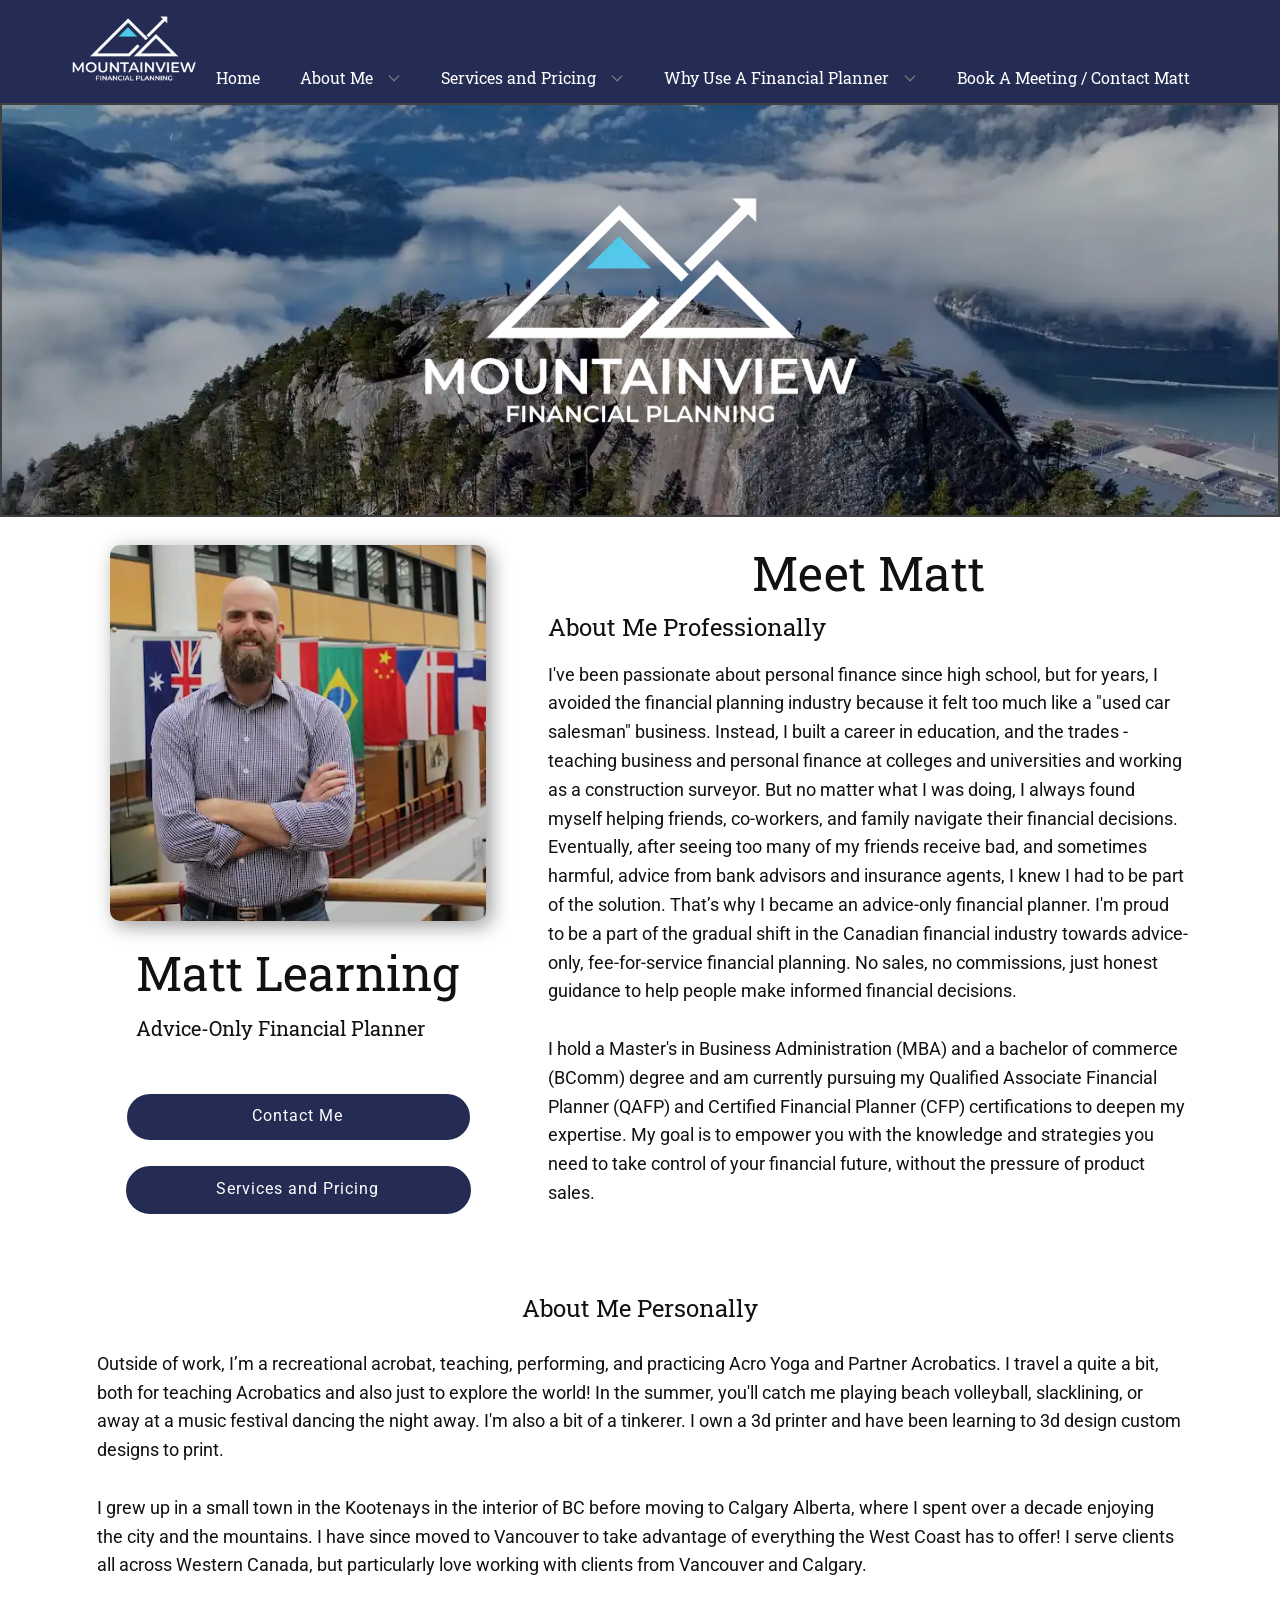
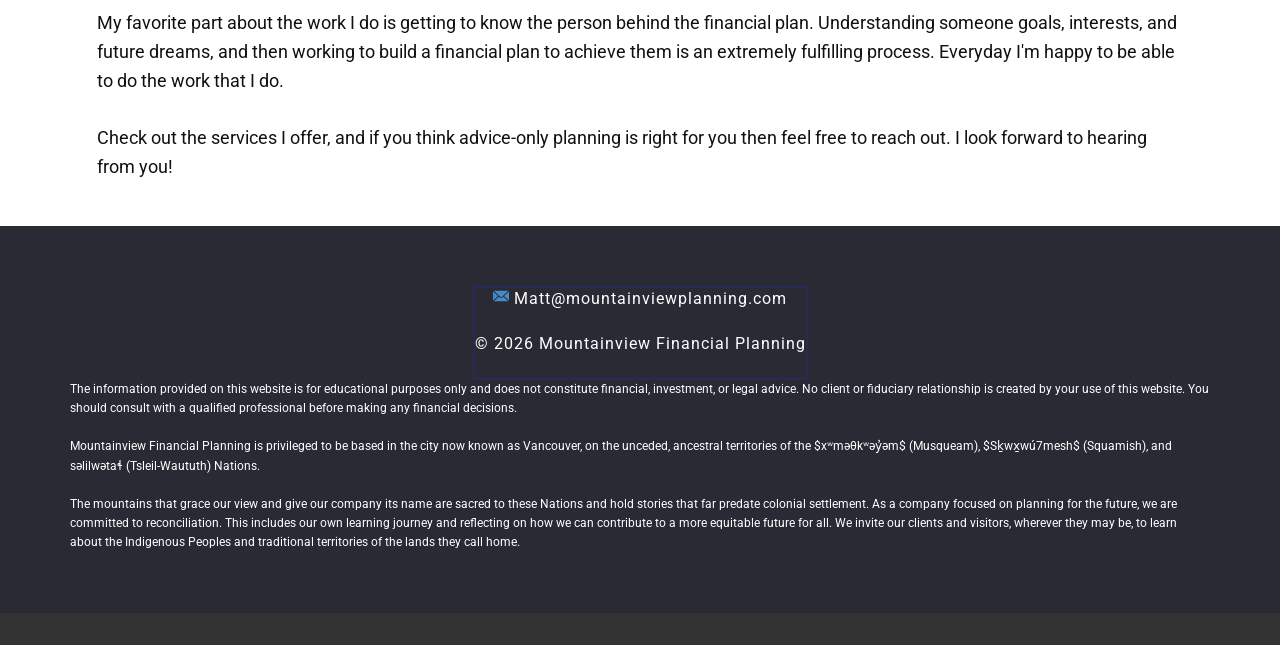
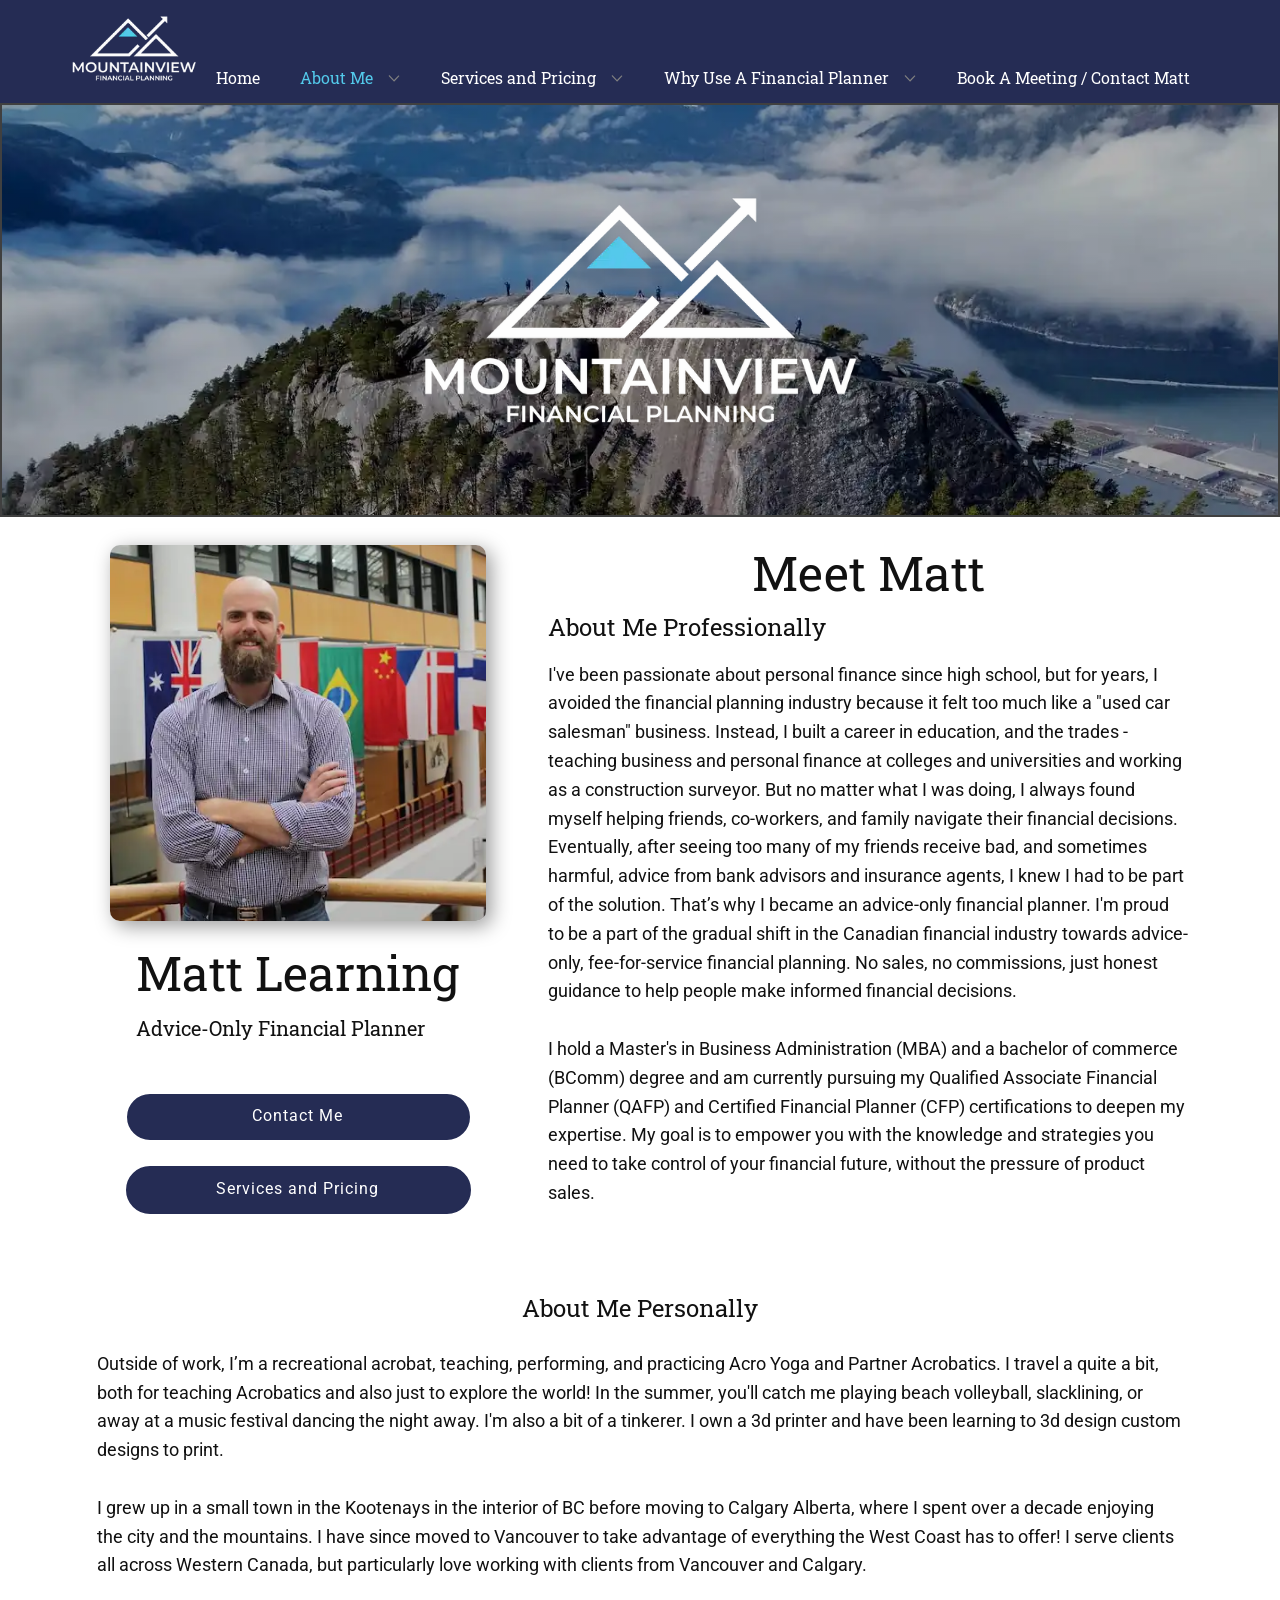
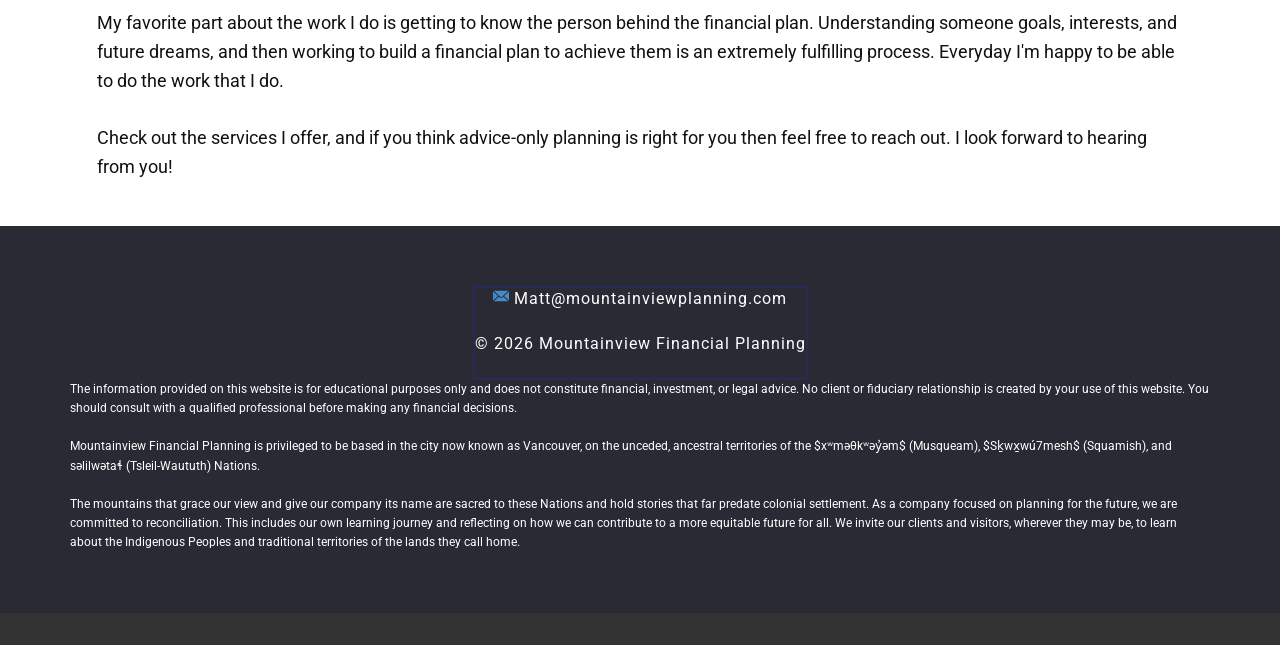
